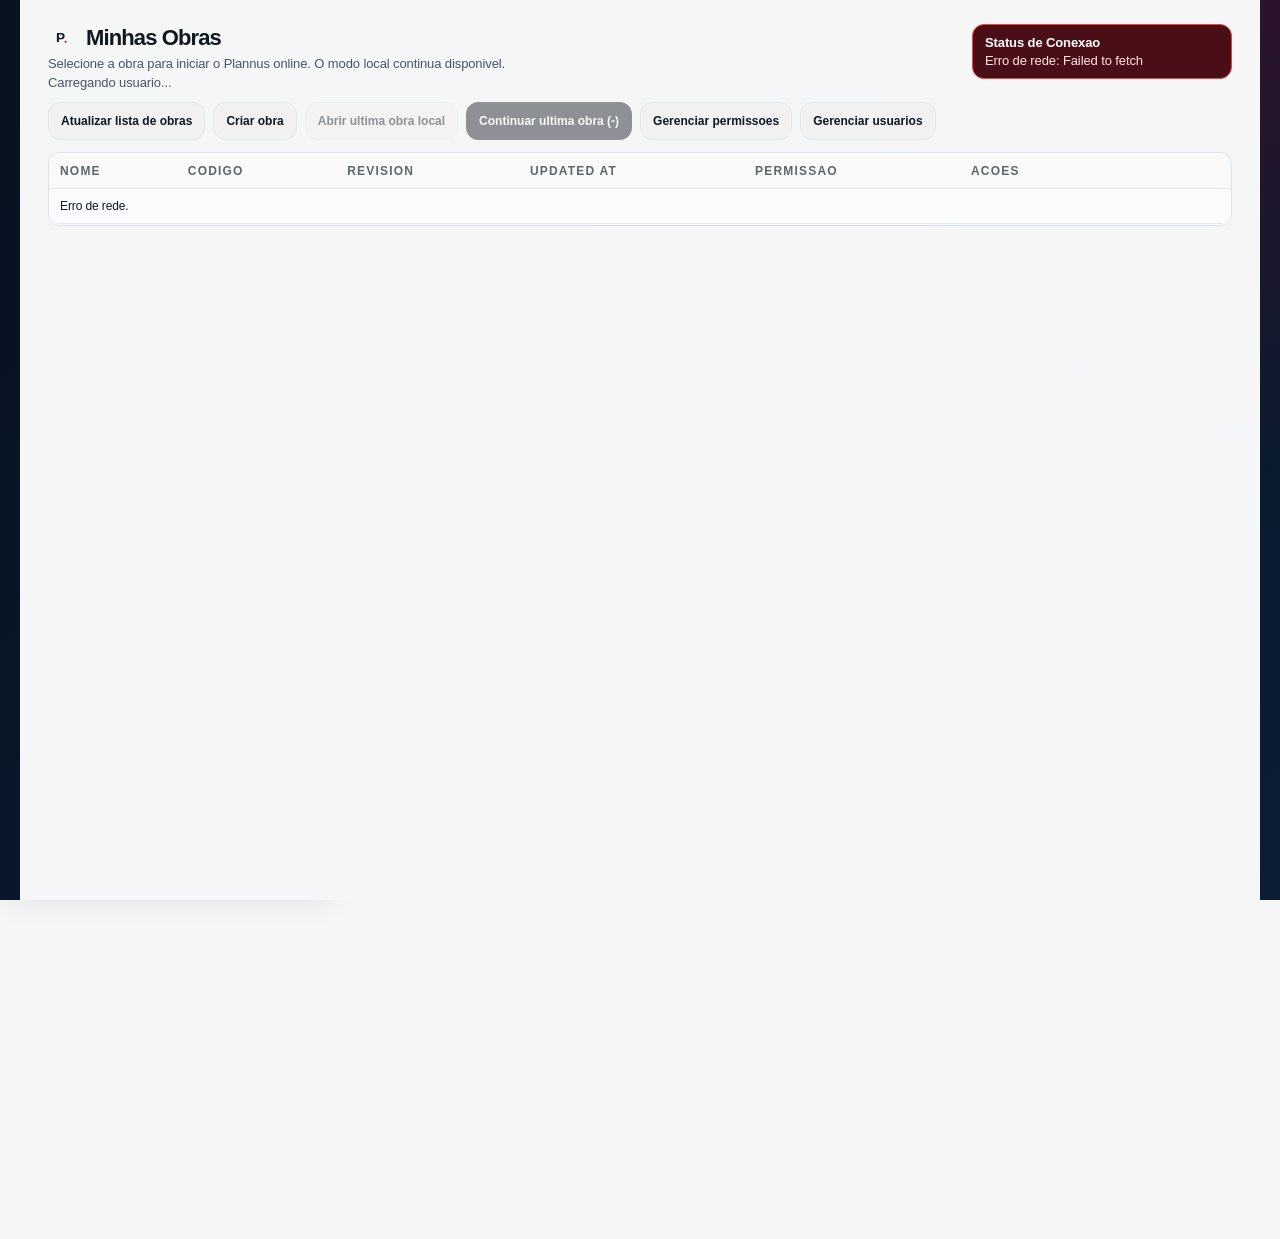
==== dist-pages/index.html @ 9637e035 "snapshot: PLANNUS_ONLINE_REV_4" ====
﻿<!doctype html>
<html lang="pt-BR">
<head>
  <meta charset="utf-8"/>
  <meta name="viewport" content="width=device-width,initial-scale=1"/>
  <title>Plannus. Planejamento e controle de obras</title>
  <style>
    

/* REV_1_02_08: avoid navToggle overlapping brand */
#sideNav .brandWrap{ padding-right:8px !important; }
/* REV_1_02_08: remove unused header KPIs */
#kpiBaselineDate, #kpiWorkdays { display:none !important; }

/* REV_1_02_09: Relatório com abas + Prazo + Diagrama */
.relTabs{display:flex; gap:8px; align-items:center; margin:10px 0 12px; flex-wrap:wrap;}
.relTabBtn{border:1px solid rgba(15,23,42,.14); background:rgba(255,255,255,.9); padding:7px 10px; border-radius:999px; font-size:12px; cursor:pointer;}
.relTabBtn.active{border-color: rgba(37,99,235,.45); background: rgba(37,99,235,.10);}
.relView{display:none;}
.relView.active{display:block;}
.relTabs .relTab{background:rgba(15,23,42,.06); border:1px solid rgba(15,23,42,.10);}
.relTabs .relTab.active{background:rgba(37,99,235,.14); border-color:rgba(37,99,235,.35); font-weight:900;}

.diagWrap{max-height:60vh; overflow:auto; border:1px solid var(--line); border-radius:12px; background:var(--panel);}
.diagTable{border-collapse:collapse; width:max-content; min-width:100%;}
.diagTable th,.diagTable td{border-bottom:1px solid var(--line); border-right:1px solid var(--line); padding:6px 8px; font-size:12px; white-space:nowrap;}
.diagTable th{position:sticky; top:0; background:var(--panel2); z-index:2;}
.diagTable td.sticky{position:sticky; left:0; background:var(--panel); z-index:1; font-weight:600;}
.diagTable th.diagSvcHead{
  width:54px;
  min-width:54px;
  max-width:54px;
  height:120px;
  padding:4px 2px;
  vertical-align:bottom;
  text-align:center;
}
.diagTable th.diagSvcHead .vtxt{
  display:inline-block;
  writing-mode:vertical-rl;
  transform:rotate(180deg);
  text-orientation:mixed;
  white-space:nowrap;
  font-size:10px;
  font-weight:800;
  letter-spacing:.02em;
}
.diagCell{min-width:120px; text-align:center; border-radius:8px; font-weight:800; color:#0f172a; border:1px solid rgba(15,23,42,.08);}
.diag-medido{background:#22c55e; color:#052e16;}
.diag-medido-mes{background:#22c55e; color:#052e16; background-image:repeating-linear-gradient(135deg, rgba(250,204,21,.95) 0 6px, rgba(250,204,21,0) 6px 12px);}
.diag-oper{background:#facc15; color:#422006;}
.diag-oper-atr{background:#facc15; color:#422006; background-image:repeating-linear-gradient(135deg, rgba(239,68,68,.9) 0 6px, rgba(239,68,68,0) 6px 12px);}
.diag-oper-adi{background:#facc15; color:#422006; background-image:repeating-linear-gradient(135deg, rgba(37,99,235,.9) 0 6px, rgba(37,99,235,0) 6px 12px);}
.diag-atrasado{background:#ef4444; color:#fff;}
.diag-atrasando{background:#ef4444; color:#fff; background-image:repeating-linear-gradient(135deg, rgba(0,0,0,.95) 0 6px, rgba(0,0,0,0) 6px 12px);}
.diag-futuro{background:rgba(100,116,139,.12); color:var(--muted);}
.diag-vazio{background:transparent; color:var(--muted);}
body.reportsActiveView #modalRelatorioOverlay{
  display:block !important;
  position:static !important;
  inset:auto !important;
  padding:0 !important;
  background:transparent !important;
  z-index:auto !important;
}
body.reportsActiveView main{
  display:none !important;
}
body.reportsActiveView #modalRelatorioOverlay .modal{
  width:100% !important;
  max-width:none !important;
  height:auto !important;
  max-height:none !important;
  overflow:visible !important;
  border-radius:16px !important;
  box-shadow:none !important;
  border:1px solid rgba(15,23,42,.10) !important;
}
body.reportsActiveView #btnRelatorioClose{ display:none !important; }

:root{
      --bg:#F5F6F6;
      --bg2:#FAFAFA;
      --panel:#ffffff;
      --panel2:#f8fafc;
      --text:#0f172a;
      --muted:#64748b;
      --line:#dbe3ee;
      --accent:#D50032;
      --accent2:#5F666A;
      --surfaceShadow: 0 14px 40px rgba(15,23,42,.08);
      --surfaceShadowSoft: 0 8px 20px rgba(15,23,42,.05);
      --radius-xl:18px;
      --radius-lg:14px;
      --radius-md:12px;

      --rowH:28px;
      --colW:220px;
      --leftW:140px;
      --topH:62px;
      --blockRadius:10px;
    }
    *{box-sizing:border-box}
    html,body{height:100%; max-width:100%; overflow-x:hidden !important;}
    body{
      margin:0;
      font-family: Inter, ui-sans-serif, system-ui, -apple-system, Segoe UI, Roboto, Arial;
      background:
        radial-gradient(circle at top left, rgba(213,0,50,.03), transparent 26%),
        radial-gradient(circle at top right, rgba(95,102,106,.04), transparent 22%),
        linear-gradient(180deg, var(--bg) 0%, var(--bg2) 100%);
      color:var(--text);
      max-width:100%;
      overflow-x:hidden !important;
    }
    header{
      display:flex;
      gap:12px;
      align-items:center;
      justify-content:space-between;
      padding:14px 16px;
      border-bottom:1px solid rgba(228,231,232,.95);
      background:rgba(255,255,255,.94);
      backdrop-filter: blur(10px);
      position:sticky; top:0; z-index:50;
      box-shadow:0 6px 18px rgba(15,23,42,.04);
    }
    .title{display:flex; flex-direction:column; gap:2px;}
    .title h1{font-size:14px; margin:0; letter-spacing:.2px}
    .title .sub{font-size:12px; color:var(--muted)}
    .controls{display:flex; flex-wrap:wrap; gap:8px; align-items:center; justify-content:flex-end;}
    .btn{
      border:1px solid rgba(228,231,232,.95);
      background:linear-gradient(180deg, rgba(255,255,255,.98), rgba(247,247,247,.95));
      color:var(--text);
      padding:8px 10px;
      border-radius:12px;
      font-size:12px;
      cursor:pointer;
      user-select:none;
      box-shadow: 0 1px 0 rgba(255,255,255,.45) inset;
    }
    .btn:hover{border-color:rgba(213,0,50,.20); transform: translateY(-1px);}
    .btn.primary{border-color: #101820; background: linear-gradient(180deg, #101820, #0c1218); color:#fff;}
    .btn.danger{border-color: rgba(213,0,50,.28); background: linear-gradient(180deg, rgba(213,0,50,.12), rgba(213,0,50,.08)); color:#7A1020;}


    .projName{margin-top:4px;font-size:12px;color:var(--muted);display:flex;gap:6px;align-items:baseline}
    .projName .v{color:var(--text);font-weight:800}
    .kpiRow{display:flex;gap:10px;align-items:stretch;flex-wrap:wrap;justify-content:flex-end}
    .kpi{min-width:140px;border:1px solid rgba(15,23,42,.10);background:#fff;border-radius:12px;padding:8px 10px;display:flex;flex-direction:column;gap:2px}
    .kpi.hidden{display:none !important;}
    .kpi .k{font-size:11px;color:var(--muted);font-weight:700}
    .kpi .v{font-size:12px;color:var(--text);font-weight:900}
    @media (max-width: 860px){
      .kpi{min-width:130px}
    }

    .menuWrap{position:relative; display:inline-flex; align-items:center;}
    .menuPanel{
      position:absolute; right:0; top:calc(100% + 8px);
      min-width:240px;
      background:rgba(255,255,255,.98);
      border:1px solid rgba(15,23,42,.12);
      box-shadow:0 18px 45px rgba(15,23,42,.14);
      border-radius:14px;
      padding:8px;
      display:none;
      z-index:120;
    }
    .menuPanel.open{display:block;}
    .menuItem{
      display:flex; align-items:center; justify-content:space-between;
      gap:10px;
      width:100%;
      padding:9px 10px;
      border-radius:10px;
      border:1px solid transparent;
      background:transparent;
      cursor:pointer;
      font-size:12px;
      color:var(--text);
      text-align:left;
    }
    .menuItem:hover{background:rgba(37,99,235,.08); border-color:rgba(37,99,235,.20);}
    .menuSep{height:1px; background:rgba(15,23,42,.10); margin:6px 2px;}
    .menuTitle{font-size:11px; color:var(--muted); padding:6px 10px;}
    .hiddenAction{display:none !important;}

    .chip{
      font-size:12px;
      color:var(--muted);
      padding:8px 10px;
      border:1px solid rgba(255,255,255,.10);
      border-radius:999px;
      background:rgba(248,250,252,.85);
      white-space:nowrap;
    }

    main{
      padding:14px 16px 18px;
      display:grid;
      grid-template-columns: 1fr;
      gap:14px;
      min-height:calc(100vh - 64px);
    }
    .card{
      border:1px solid rgba(15,23,42,.08);
      background:rgba(255,255,255,.82);
      border-radius:var(--radius-xl);
      overflow:hidden;
      box-shadow:var(--surfaceShadow);
      backdrop-filter: blur(14px);
    }
    .card h2{
      margin:0;
      font-size:12px;
      letter-spacing:.2px;
      padding:12px 12px;
      border-bottom:1px solid rgba(15,23,42,.08);
      background:linear-gradient(180deg, rgba(248,250,252,.98), rgba(242,246,252,.92));
      display:flex; align-items:center; justify-content:space-between;
      gap:10px;
    }
    .card h2 .hint{font-weight:400; color:var(--muted); font-size:12px}
    .card .body{padding:12px}

    /* Planner grid */
    .plannerWrap{
      height: calc(100vh - 64px - 28px);
      min-height: 0;
      display:flex;
      flex-direction:column;
    }
    body.plannerGridFullscreen header{
      display:none !important;
    }
    body.plannerGridFullscreen main{
      padding:0 !important;
      min-height:100vh !important;
    }
    body.plannerGridFullscreen #viewPlanner .plannerWrap{
      position:fixed !important;
      top:0;
      right:0;
      bottom:0;
      left:var(--sideW);
      z-index:140;
      height:100vh !important;
      max-height:100vh !important;
      border-radius:0 !important;
      border:none !important;
      box-shadow:none !important;
      margin:0 !important;
    }
    body.withSideNav.navCollapsed.plannerGridFullscreen #viewPlanner .plannerWrap{
      left:var(--sideWc);
    }
    body.plannerGridFullscreen #viewPlanner .plannerWrap > h2{
      display:none !important;
    }
    body.plannerGridFullscreen #plannerFilterBar{
      position:sticky;
      top:0;
      z-index:8;
      background:#fff !important;
    }
    body.plannerGridFullscreen #plannerServiceFilterChips{
      position:sticky;
      top:58px;
      z-index:7;
      background:rgba(255,255,255,.96);
      border-bottom:1px solid rgba(15,23,42,.08);
    }
    body.plannerGridFullscreen #viewPlanner .plannerShell{
      flex:1 1 auto;
      min-height:0;
    }
    body.plannerGridFullscreen #viewPlanner .gridOuter{
      max-height:none !important;
      height:100% !important;
    }
    @media (max-width: 960px){
      body.plannerGridFullscreen #viewPlanner .plannerWrap{
        left:0 !important;
      }
    }
    .plannerShell{
      flex:1;
      min-height:0;
      display:grid;
      grid-template-columns: var(--leftW) minmax(0,1fr);
      gap:0;
      border-radius:14px;
      overflow:hidden;
      background:rgba(248,250,252,.70);
      user-select:none;
      -webkit-user-select:none;
    }
    .plannerRail{
      min-width:0;
      display:flex;
      flex-direction:column;
      min-height:0;
      border-right:1px solid rgba(15,23,42,.10);
      background:rgba(255,255,255,.94);
    }
    .plannerRailTop{
      height:var(--topH);
      flex:0 0 var(--topH);
      display:flex;
      align-items:center;
      gap:8px;
      padding:0 8px;
      color:var(--muted);
      font-size:11px;
      font-weight:800;
      border-bottom:1px solid rgba(15,23,42,.10);
      background:rgba(255,255,255,.96);
      backdrop-filter: blur(8px);
      z-index:70;
    }
    .plannerRailBody{
      position:relative;
      flex:1;
      min-height:0;
      overflow:hidden;
      background:rgba(255,255,255,.92);
    }
    .plannerWrap > h2{
      display:none;
    }
    #plannerFilterBar{
      position:relative;
      z-index:16;
      isolation:isolate;
      display:grid !important;
      grid-template-columns:minmax(240px,1.3fr) minmax(220px,1fr) minmax(150px,170px) auto auto auto;
      gap:10px 10px !important;
      align-items:end !important;
      padding:10px 12px 8px !important;
      border-bottom:1px solid rgba(15,23,42,.08);
      background:rgba(255,255,255,.96) !important;
    }
    #plannerFilterBar .field{
      min-width:0 !important;
      margin:0 !important;
    }
    #plannerFilterBar .field label{
      display:block;
    }
    #plannerServiceFilterChips{
      position:relative;
      z-index:15;
      padding:6px 12px 8px 12px !important;
      background:rgba(255,255,255,.96);
      border-bottom:1px solid rgba(15,23,42,.06);
    }
    @media (max-width: 1180px){
      #plannerFilterBar{
        grid-template-columns:minmax(240px,1fr) minmax(220px,1fr) minmax(150px,180px);
      }
    }
    @media (max-width: 820px){
      #plannerFilterBar{
        grid-template-columns:1fr;
      }
    }
    #plannerFilterBar .field label{
      font-size:11px;
      font-weight:800;
      color:var(--muted);
      line-height:1;
      margin-bottom:2px;
    }
    #plannerFilterBar .field input{
      min-height:36px;
      padding:7px 10px;
    }
    #plannerFilterBar .btn{
      height:36px;
      padding:7px 10px;
    }
    .gridOuter{
      position:relative;
      flex:1;
      overflow:auto;
      position:relative;
      background:rgba(248,250,252,.70);
      height:auto;
      min-height:0;
      overscroll-behavior: contain;
      cursor: grab;
      user-select:none;
      -webkit-user-select:none;
    }
    .gridOuter.isPanning{ cursor: grabbing; user-select:none; }
    .gridOuter::-webkit-scrollbar{height:12px;width:12px}
    .gridOuter::-webkit-scrollbar:horizontal{height:0}
    .gridOuter::-webkit-scrollbar-thumb{background:rgba(15,23,42,.18);border-radius:999px;border:3px solid rgba(255,255,255,.65)}
    .gridOuter::-webkit-scrollbar-track{background:rgba(15,23,42,.04)}
    .grid{
      position:relative;
      width: var(--gridW);
      height: calc(var(--topH) + (var(--dayCount) * var(--rowH)));
    }

    /* Sticky header row */
    .topHeader{
      position:sticky;
      top:0;
      left:0;
      height:var(--topH);
      display:flex;
      align-items:stretch;
      z-index:80;
      background:rgba(255,255,255,.98);
      border-bottom:1px solid rgba(15,23,42,.10);
      backdrop-filter: blur(8px);
      box-shadow:0 8px 18px rgba(15,23,42,.06);
      user-select:none;
      -webkit-user-select:none;
    }
    .lobMonthBand{
      position:absolute;
      top:0;
      left:0;
      right:0;
      height:22px;
      pointer-events:none;
      z-index:86;
      overflow:hidden;
    }
    .lobMonthCell{
      position:absolute;
      top:0;
      height:22px;
      padding:2px 6px 0;
      border-right:1px solid rgba(255,255,255,.24);
      border-bottom:1px solid rgba(15,23,42,.12);
      background:#d50032;
      color:#101820;
      font-size:12px;
      font-weight:900;
      letter-spacing:.02em;
      text-transform:none;
      white-space:nowrap;
      overflow:hidden;
      text-overflow:ellipsis;
      display:flex;
      align-items:center;
      justify-content:center;
      box-shadow:inset -1px 0 0 rgba(255,255,255,.18), 0 1px 0 rgba(15,23,42,.10);
      overflow:visible;
    }
    .lobMonthCell.alt{
      background:#1f2937;
      color:#ffffff;
    }
    .lobMonthCell .lbl{
      display:inline-flex;
      align-items:center;
      gap:6px;
      padding:0;
      border-radius:0;
      background:transparent;
      box-shadow:none;
      text-shadow:none;
      max-width:calc(100% - 8px);
      justify-content:center;
      text-align:center;
      position:relative;
      z-index:7;
    }
    .lobMonthCell .lbl{ color:#101820; }
    .lobMonthCell.alt .lbl{ color:#ffffff; }
    .gridMonthBreak{
      position:absolute;
      width:0;
      border-left:2px solid rgba(37,99,235,.26);
      box-shadow:1px 0 0 rgba(255,255,255,.8);
      pointer-events:none;
      z-index:1;
    }
    .gridRowBand{
      position:absolute;
      left:0;
      right:0;
      pointer-events:none;
      z-index:0;
      background:linear-gradient(180deg, rgba(255,255,255,.96), rgba(250,247,242,.86));
      border-top:1px solid rgba(15,23,42,.08);
      border-bottom:1px solid rgba(15,23,42,.06);
      border-left:4px solid rgba(15,23,42,.08);
    }
    .gridRowBand.alt{
      background:linear-gradient(180deg, rgba(252,250,247,.96), rgba(247,245,242,.88));
    }
    .gridRowBreak{
      position:absolute;
      height:0;
      border-top:1px solid rgba(15,23,42,.20);
      pointer-events:none;
      z-index:1;
    }
    .svcHeader{
      /* width is set inline per service based on teams */
      width:auto;
      flex:0 0 auto;
      border-right:1px solid rgba(15,23,42,.06);
      display:flex;
      flex-direction:column;
      align-items:stretch;
      justify-content:center;
      gap:6px;
      padding:8px 8px;
      cursor:pointer;
      user-select:none;
      min-height: var(--topH);
      background:rgba(255,255,255,.92);
    }

    .svcHeader.baselineHeader{
      opacity:.85;
    }
    .svcHeader.baselineHeader .name{
      font-size:11px;
      letter-spacing:.06em;
      text-transform:uppercase;
    }
    .svcHeader.baselineHeader .deps{
      font-size:10px;
      opacity:.8;
    }
    .dayHeader{
      flex:0 0 var(--colW);
      width:var(--colW);
      min-height:var(--topH);
      border-right:none;
      display:flex;
      flex-direction:column;
      align-items:center;
      justify-content:flex-end;
      gap:2px;
      padding:24px 2px 5px;
      background:rgba(255,255,255,.96);
      text-align:center;
      position:relative;
      z-index:85;
    }
    .dayHeader .d{
      font-size:11px;
      font-weight:900;
      color:#0f172a;
      line-height:1.1;
    }
    .dayHeader .w{
      font-size:9px;
      font-weight:800;
      color:#64748b;
      text-transform:uppercase;
      line-height:1.1;
    }
    .dayHeader.todayCol{
      background:rgba(255,59,48,.08);
      box-shadow:inset 0 -2px 0 rgba(255,59,48,.45);
    }
    .svcHeader:hover{background:rgba(34,197,94,.06)}
    .svcHeader .name{
      font-size:12px;
      font-weight:900;
      line-height:1.15;
      text-align:center;
      white-space:normal;
      overflow:hidden;
      display:-webkit-box;
      -webkit-line-clamp:2;
      -webkit-box-orient:vertical;
      min-height: 28px;
    }
    .svcHeader .deps{
      font-size:11px;
      color:var(--muted);
      padding:4px 8px;
      border:1px solid rgba(15,23,42,.10);
      border-radius:10px;
      background:rgba(248,250,252,.95);
      text-align:center;
      white-space:nowrap;
      overflow:hidden;
      text-overflow:ellipsis;
      max-width:100%;
      align-self:center;
    }

    .leftDates{
      position:absolute;
      top:0;
      left:0;
      right:0;
      background:rgba(255,255,255,.92);
      will-change: transform;
      user-select:none;
      -webkit-user-select:none;
    }
    .dateRow{
      height:var(--rowH);
      display:flex;
      align-items:center;
      padding:0 10px;
      gap:8px;
      border-bottom:1px solid rgba(255,255,255,.05);
      font-size:12px;
      color:var(--text);
    }
    .dateRow .d{width:58px; color:var(--muted); font-variant-numeric: tabular-nums;}
    .dateRow .w{width:38px; color:var(--muted);}
    .dateRow .wk{margin-left:auto; color:rgba(255,255,255,.25); font-size:11px;}
    .lobLocRow{
      position:absolute;
      left:0;
      right:0;
      padding:4px 8px;
      display:flex;
      flex-direction:column;
      justify-content:center;
      gap:2px;
      border-bottom:1px solid rgba(15,23,42,.08);
      background:rgba(255,255,255,.94);
      user-select:none;
      -webkit-user-select:none;
    }
    .lobLocRow .n{
      font-size:18px;
      font-weight:900;
      line-height:1;
      letter-spacing:-.02em;
      white-space:nowrap;
      overflow:hidden;
      text-overflow:ellipsis;
      color:#0f172a;
      line-height:1.1;
    }

    /* Background gridlines area */
    .gridBg{
      position:absolute;
      top:var(--topH);
      left:0;
      width: var(--gridW);
      height: calc(var(--dayCount) * var(--rowH));
      background:
        repeating-linear-gradient(
          to bottom,
          rgba(255,255,255,.05) 0,
          rgba(255,255,255,.05) 1px,
          transparent 1px,
          transparent var(--rowH)
        ),
        repeating-linear-gradient(
          to right,
          rgba(255,255,255,.06) 0,
          rgba(255,255,255,.06) 1px,
          transparent 1px,
          transparent var(--colW)
        );
      opacity:.55;
      z-index:1;
    }

    /* === Marcador do DIA DE HOJE (linha horizontal) === */
    .todayLine{position:absolute;left:0;right:0;height:var(--rowH);background: rgba(255, 0, 64, 0.10);border-top:2px solid rgba(255,59,48,.85);border-bottom:2px solid rgba(255,59,48,.35);box-shadow:0 0 0 1px rgba(255,59,48,.15) inset;pointer-events:none;z-index:20;}
    .todayLine.lobTodayLine{top:var(--topH);right:auto;height:auto;width:var(--colW);background:rgba(255,59,48,.08);border-top:none;border-bottom:none;border-left:2px solid rgba(255,59,48,.90);border-right:2px solid rgba(255,59,48,.20);box-shadow:0 0 0 1px rgba(255,59,48,.12) inset;}
    
    body.modalOpen .todayLine{display:none;}
.todayLine::after{
      content:"HOJE";
      position:absolute;
      left: 6px;
      top: -11px;
      font-size: 10px;
      font-weight: 800;
      letter-spacing: .06em;
      color: rgba(239,68,68,.95);
      background: rgba(255,255,255,.75);
      padding: 1px 6px;
      border-radius: 999px;
      backdrop-filter: blur(2px);
    }
    .todayLine.lobTodayLine::after{left:6px;top:6px;}

    .blocksLayer{
      position:absolute;
      top:var(--topH);
      left:0;
      width: var(--gridW);
      height: calc(var(--dayCount) * var(--rowH));
      z-index:8;
      pointer-events:auto;
      user-select:none;
      -webkit-user-select:none;
    }
    /* "Fatia" por dia (como célula do Excel) */
    .cellBlock{
      position:absolute;
      border-radius: 14px;
      --pctW: 44px;            /* largura do selo % (mais compacto) */
      padding:4px 8px;
      padding-right: 8px;      /* só reserva espaço quando medido */
      display:flex;
      align-items:center;
      gap:6px;
      color:#0b1020;
      font-weight:800;
      font-size:11px;
      line-height:1;
      border:1px solid rgba(0,0,0,.10);
      box-shadow: 0 8px 16px rgba(0,0,0,.18);
      overflow:hidden;
      cursor:pointer;
    }
    .lobServiceBlock{
      border-radius:12px;
      padding:6px 8px;
      display:flex;
      align-items:center;
      justify-content:center;
      gap:0;
      overflow:visible;
      border:1px solid rgba(15,23,42,.10);
      box-shadow:0 8px 16px rgba(15,23,42,.14);
      text-align:center;
    }
    .lobServiceBlock .ttlInWrap{
      position:absolute;
      left:12px;
      right:12px;
      top:50%;
      transform:translateY(-50%);
      overflow:hidden;
      pointer-events:none;
      z-index:2;
      text-align:left;
    }
    .lobServiceBlock .ttlIn,
    .lobServiceBlock .ttlOut{
      font-size:11px;
      font-weight:900;
      line-height:1.12;
      text-transform:uppercase;
      white-space:nowrap;
      text-overflow:clip;
      display:block;
      margin:0;
      pointer-events:none;
      text-align:left;
    }
    .lobServiceBlock .ttlIn{
      overflow:hidden;
      max-width:100%;
    }
    .lobServiceBlock .ttlOut{
      position:absolute;
      left:12px;
      right:12px;
      top:50%;
      transform:translateY(-50%);
      overflow:visible;
      color:rgba(15,23,42,.42);
      z-index:1;
    }
    .lobServiceBlock .sub{
      font-size:10px;
      color:#334155;
      font-weight:800;
      white-space:nowrap;
      margin-top:2px;
    }
    .lobServiceBlock.baselineGhost{
      pointer-events:none;
      opacity:.55;
      border-style:dashed;
      box-shadow:none;
    }

    /* Turbo: simular "1 por dia" sem criar 1 DOM por dia */
    .cellBlock.turboSpan{
      padding:0;
      display:block;
      justify-content:unset;
      align-items:unset;
      overflow:hidden;
      background-image: repeating-linear-gradient(
        to bottom,
        rgba(255,255,255,.22) 0px,
        rgba(255,255,255,.22) 1px,
        rgba(255,255,255,0) 1px,
        rgba(255,255,255,0) var(--rowH)
      );
      background-blend-mode: overlay;
    }
    /* Oficial (1 dia) + Atalho (resto) */
    .cellBlock.officialDay{ z-index: 3; }
    .cellBlock.tailSpan{ z-index: 2; opacity: 1; }

    .cellBlock.turboSpan .left{
      position:absolute;
      top:0; left:0; right:0;
      height: var(--rowH);
      display:flex;
      align-items:center;
      gap:6px;
      padding:4px 8px;
      pointer-events:none;
    }
    .cellBlock.turboSpan .left .sub{display:none;}

        .cellBlock .left{
      display:flex;
      flex-direction:column;
      flex:1;
      min-width:0;
      line-height:1.02;
    }
    .cellBlock .t{
      font-weight:900;
      letter-spacing:.2px;
      font-size: 11px;         /* menor p/ mobile */
      white-space:nowrap;
      overflow:hidden;
      text-overflow:ellipsis;
      max-width: 100%;
    }
    /* equipe dentro do bloco: removida (tem coluna de equipe) */
    .cellBlock .sub{ display:none; }

    .cellBlock.dayShortcut{opacity:1; box-shadow:none; border:1px solid rgba(0,0,0,.10);}

    /* selo %: colado à direita e ocupando TODA a altura interna do pill */
.cellBlock .pct{
  position:absolute;
  top:0;
  bottom:0;
  right:0;                 /* encosta no limite direito */
  width: var(--pctW);
  display:none;            /* só aparece quando medido */
  align-items:center;
  justify-content:center;
  border-radius: 0 999px 999px 0; /* acompanha o arredondado do lado direito */
  font-weight:900;
  font-size:7px;           /* menor */
  letter-spacing:.15px;
  color:#0a4b3f;
  background: rgba(167, 255, 217, .82);
  border:none;
  box-shadow:none;         /* sem borda/sombra extra */
  pointer-events:none;
}
.cellBlock.isMeasured{
  padding-right: calc(8px + var(--pctW));
  /* destaque sutil sem mudar borda/cor do bloco */
  filter: saturate(.92) brightness(1.03);
}
.cellBlock.isMeasured .pct{
  display:flex; /* aparece quando medido */
}
    .cellBlock::after{
      content:"";
      position:absolute;
      inset:0;
      background-image: radial-gradient(circle at 22% 32%, rgba(255,255,255,.35) 0 1px, transparent 1px);
      background-size: 12px 12px;
      opacity:.16;
      pointer-events:none;
    }
    .cellBlock.isReal{
      filter: saturate(0.98);
    }
        .mini{
      font-weight:700;
      font-size:11px;
      opacity:.72;
      white-space:nowrap;
    }


    /* Medição (100% executada): RI e RF preenchidos */

/* textura leve (diagonal) sem ficar “carnaval” */
.cellBlock.isMeasured::before{
  content:'';
  position:absolute; inset:0;
  background-image: repeating-linear-gradient(
    135deg,
    rgba(255,255,255,.22) 0px,
    rgba(255,255,255,.22) 6px,
    rgba(0,0,0,.03) 6px,
    rgba(0,0,0,.03) 12px
  );
  opacity:.55;
  pointer-events:none;
  border-radius: var(--block-radius);
}

    .legend{display:flex; flex-wrap:wrap; gap:8px; margin-top:10px;}
    .legItem{
      display:flex; align-items:center; gap:8px;
      font-size:12px; color:var(--muted);
      padding:6px 8px;
      border:1px solid rgba(255,255,255,.10);
      border-radius:999px;
      background:rgba(248,250,252,.85);
    }
    .swatch{width:12px; height:12px; border-radius:4px; border:1px solid rgba(0,0,0,.18);}

    /* Right panel forms */
    .formGrid{display:grid; grid-template-columns:1fr 1fr; gap:10px;}
    .field{display:flex; flex-direction:column; gap:6px;}
    .field label{font-size:12px; color:var(--muted);}
    .field input,.field select,.field textarea{
      padding:9px 10px;
      border-radius:12px;
      border:1px solid rgba(15,23,42,.12);
      background:rgba(255,255,255,.92);
      color:var(--text);
      outline:none;
      font-size:12px;
      box-shadow:0 1px 0 rgba(255,255,255,.55) inset;
    }
    .field input:focus,.field select:focus,.field textarea:focus{
      border-color: rgba(36,87,224,.34);
      box-shadow: 0 0 0 4px rgba(36,87,224,.10);
    }
    .mono{font-family: ui-monospace, SFMono-Regular, Menlo, Monaco, Consolas, "Liberation Mono", "Courier New", monospace; font-variant-numeric: tabular-nums;}
    .log{
      background:linear-gradient(180deg, rgba(248,250,252,.98), rgba(241,245,249,.96));
      border:1px solid rgba(15,23,42,.08);
      border-radius:14px;
      padding:10px;
      font-size:12px;
      height:260px;
      overflow:auto;
      white-space:pre-wrap;
      line-height:1.35;
    }

    /* Modal */
    .modalOverlay{
      position:fixed; inset:0;
      background:rgba(15,23,42,.35);
      display:none;
      align-items:flex-start;
      justify-content:center;
      z-index:100;
      padding:10px 12px;
    }
    .modal{
      width:min(1500px, calc(100vw - 24px));
      max-width:min(1500px, calc(100vw - 24px));
      height:calc(100vh - 20px);
      max-height:calc(100vh - 20px);
      background:rgba(255,255,255,.96);
      border:1px solid rgba(255,255,255,.14);
      border-radius:18px;
      overflow-y:scroll;
      overflow-x:hidden;
      scrollbar-gutter: stable both-edges;
      box-shadow: 0 24px 60px rgba(0,0,0,.45);
    }
    .modal::-webkit-scrollbar{width:12px;}
    .modal::-webkit-scrollbar-thumb{background:rgba(148,163,184,.72); border-radius:999px; border:2px solid rgba(255,255,255,.75);}
    .modal::-webkit-scrollbar-track{background:rgba(226,232,240,.55);}
    .modalHeader{
      padding:12px 12px;
      display:flex; align-items:center; justify-content:space-between; gap:10px;
      border-bottom:1px solid rgba(15,23,42,.10);
      background:rgba(255,255,255,.96);
    }
    .modalHeader .t{display:flex; flex-direction:column; gap:2px;}
    .modalHeader .t .h{font-size:13px; font-weight:800; color:var(--text)}
    .modalHeader .t .s{font-size:12px; color:var(--muted)}
    .modalBody{padding:12px; display:flex; flex-direction:column; gap:12px; max-height:none; overflow:visible;}

    .modalBody.compactGrid{ 
      max-height:none;
      overflow:visible;
      padding:12px;
    }
    .svcSummaryBar{
      display:grid;
      grid-template-columns: repeat(4, minmax(150px, 1fr)) auto;
      gap:8px;
      align-items:stretch;
      margin:0 10px 8px 10px;
      padding:0;
      border:none;
      background:transparent;
      border-radius:0;
    }
    .svcConfigStrip{
      display:grid;
      grid-template-columns: repeat(3, minmax(150px, 1fr)) auto;
      gap:8px;
      align-items:end;
      padding:8px 10px 0 10px;
      margin-bottom:8px;
    }
    .svcSectionTitle{
      display:flex;
      align-items:center;
      justify-content:space-between;
      gap:10px;
      padding:0 10px 8px 10px;
    }
    .svcSectionTitle .title{
      font-size:14px;
      font-weight:800;
      color:var(--text);
    }
    .svcSectionTitle .sub{
      font-size:11px;
      color:var(--muted);
      display:none;
    }
    .svcPrimaryCard{
      border-radius:18px;
      margin:0;
      padding:10px 0 10px 0;
      background:linear-gradient(180deg, rgba(248,250,252,.96), rgba(242,246,252,.92));
      border:1px solid rgba(15,23,42,.08);
      box-shadow:var(--surfaceShadowSoft);
    }
    .svcPipelineCard{
      border-radius:18px;
      margin:0 10px 10px 10px;
      padding:10px;
      border:1px solid rgba(15,23,42,.08);
      background:rgba(255,255,255,.82);
      box-shadow:var(--surfaceShadowSoft);
    }
    .svcSumItem{
      padding:8px 10px;
      border-radius:12px;
      background:rgba(255,255,255,.94);
      border:1px solid rgba(15,23,42,.08);
      min-height:46px;
      display:flex;
      flex-direction:column;
      justify-content:center;
      gap:3px;
    }
    .svcSumItem .k{font-size:11px; color:var(--muted); font-weight:700; text-transform:uppercase; letter-spacing:.04em;}
    .svcSumItem .v{font-size:12px; color:var(--text); font-weight:800; line-height:1.2;}
    .svcSummaryActions{
      display:flex;
      display:flex;
      gap:8px;
      align-items:stretch;
      flex-wrap:nowrap;
      justify-content:flex-end;
      padding-top:0;
    }
    .svcPipeBoard{
      display:flex;
      flex-direction:column;
      gap:8px;
      height:min(62vh, 700px);
      overflow-y:auto;
      overflow-x:hidden;
      padding-right:6px;
      scrollbar-width:thin;
      scrollbar-gutter: stable both-edges;
    }
    .svcPipeBoard::-webkit-scrollbar{width:10px;}
    .svcPipeBoard::-webkit-scrollbar-thumb{background:rgba(148,163,184,.7); border-radius:999px;}
    .svcPipeBoard::-webkit-scrollbar-track{background:rgba(226,232,240,.45); border-radius:999px;}
    .svcPipeRow{
      display:grid;
      grid-template-columns: minmax(280px, 320px) minmax(0,1fr);
      gap:8px;
      align-items:start;
      padding:6px 8px;
      border:1px solid rgba(15,23,42,.10);
      border-radius:12px;
      background:rgba(255,255,255,.86);
    }
    .svcPipeMeta{
      display:flex;
      flex-direction:column;
      gap:6px;
      align-items:start;
    }
    .svcPipeMetaHead{
      display:grid;
      grid-template-columns: 78px minmax(0,1fr);
      gap:8px;
      align-items:end;
      width:100%;
    }
    .svcPipeMetaHead .field{
      min-width:0;
    }
    .svcPipeMeta .field{margin:0;}
    .svcPipeBadge{
      min-height:32px;
      display:flex;
      align-items:center;
      justify-content:center;
      font-weight:900;
      border-radius:10px;
      background:rgba(248,250,252,.96);
      border:1px solid rgba(15,23,42,.08);
    }
    .svcPipeInlineSummary{
      display:flex;
      flex-direction:column;
      gap:2px;
      padding:5px 6px;
      border-radius:10px;
      background:rgba(248,250,252,.92);
      border:1px solid rgba(15,23,42,.08);
      min-height:32px;
    }
    .svcPipeEntryMini{
      padding:5px 6px;
      border-radius:10px;
      background:rgba(255,255,255,.92);
      border:1px solid rgba(15,23,42,.08);
      font-size:10px;
      line-height:1.15;
      color:var(--muted);
    }
    .svcPipeSplitMini{
      padding:5px 6px;
      border-radius:10px;
      background:rgba(239,246,255,.92);
      border:1px solid rgba(37,99,235,.14);
      font-size:10px;
      line-height:1.15;
      color:#1d4ed8;
      font-weight:800;
    }
    .svcPipeInlineSummary .main{font-size:11px; font-weight:800; color:var(--text); line-height:1.15;}
    .svcPipeInlineSummary .sub{font-size:10px; color:var(--muted); line-height:1.1; white-space:nowrap; overflow:hidden; text-overflow:ellipsis;}
    .svcPipeLane{
      min-height:78px;
      border:1px dashed rgba(15,23,42,.12);
      border-radius:12px;
      background:rgba(248,250,252,.86);
      padding:8px 8px 10px 8px;
      display:flex;
      flex-wrap:nowrap;
      gap:6px;
      overflow-x:auto;
      overflow-y:hidden;
      align-items:flex-start;
      scrollbar-width:thin;
      scrollbar-gutter: stable both-edges;
    }
    .svcPipeTrack{
      display:inline-flex;
      gap:8px;
      align-items:stretch;
      min-width:max-content;
    }
    .svcPipeSection{
      min-width:220px;
      max-width:none;
      padding:6px 8px;
      border-radius:12px;
      border:1px solid rgba(15,23,42,.08);
      background:rgba(255,255,255,.88);
      display:flex;
      flex-direction:column;
      gap:8px;
      align-self:stretch;
    }
    .svcPipeSectionHead{
      display:flex;
      align-items:center;
      justify-content:space-between;
      gap:6px;
    }
    .svcPipeSectionHead .ttl{
      font-size:10px;
      font-weight:800;
      color:var(--text);
      text-transform:uppercase;
      letter-spacing:.03em;
    }
    .svcPipeSectionHead .cnt{
      font-size:10px;
      color:var(--muted);
      font-weight:700;
    }
    .svcPipeSection.pavimento_tipo{box-shadow: inset 0 0 0 1px rgba(37,99,235,.06);}
    .svcPipeSection.area_comum{box-shadow: inset 0 0 0 1px rgba(245,158,11,.08);}
    .svcPipeSection.especial{box-shadow: inset 0 0 0 1px rgba(168,85,247,.08);}
    .svcPipeChips{
      display:flex;
      flex-wrap:wrap;
      gap:6px;
      align-content:flex-start;
      min-height:32px;
    }
    .svcPipeLane::-webkit-scrollbar{height:10px;}
    .svcPipeLane::-webkit-scrollbar-thumb{background:rgba(148,163,184,.75); border-radius:999px;}
    .svcPipeLane::-webkit-scrollbar-track{background:rgba(226,232,240,.55); border-radius:999px;}
    .svcPipeLaneHint{
      margin-top:4px;
      font-size:11px;
      color:var(--muted);
      text-align:right;
      padding-right:4px;
    }
    @media (max-width: 1180px){
      .svcConfigStrip{grid-template-columns: 1fr 1fr;}
      .svcSummaryBar{grid-template-columns: 1fr 1fr;}
      .svcPipeRow{grid-template-columns: 1fr;}
      .svcPipeMetaHead{grid-template-columns:1fr;}
    }
    #svcCompanyCard{position:static; z-index:auto; background:rgba(255,255,255,.98);}
    .depsTopGrid{
      display:grid;
      grid-template-columns: 1.15fr .85fr;
      gap:10px;
      align-items:start;
    }
    @media (max-width: 900px){
      .depsTopGrid{ grid-template-columns: 1fr; }
    }

    /* ===== UIX Empresa (Serviço) - responsivo e sempre visível ===== */
    .svcCompanyGrid2{
      display:grid;
      grid-template-columns: 130px minmax(260px, 1fr) 300px !important;
      gap:10px;
      align-items:end;
    }
    .svcCompanyPick{display:flex; gap:8px; align-items:center;}
    #svcCompanySearch{width:100%; min-width:0 !important;}
    #svcCompanySug.bigList{min-height:180px !important; max-height:180px !important; overflow:auto;}
    @media (max-width: 980px){
      .svcCompanyGrid2{grid-template-columns: 1fr !important; align-items:stretch;}
      #svcCompanyTeam{width:100%;}
      #svcCompanySug.bigList{min-height:200px !important; max-height:200px !important;}
    }
    table{
      width:100%;
      border-collapse:separate;
      border-spacing:0;
      overflow:hidden;
      border:1px solid rgba(255,255,255,.10);
      border-radius:14px;
      background:rgba(248,250,252,.70);
    }
    th,td{
      padding:10px 10px;
      border-bottom:1px solid rgba(15,23,42,.10);
      font-size:12px;
      text-align:left;
      vertical-align:middle;
    }
    th{color:var(--muted); background:rgba(248,250,252,.95); font-weight:700}
    tr:last-child td{border-bottom:none}
    .rowActions{display:flex; gap:6px; justify-content:flex-end;}
    .miniBtn{
      padding:6px 8px;
      border-radius:10px;
      border:1px solid rgba(255,255,255,.14);
      background:rgba(255,255,255,.95);
      color:var(--text);
      font-size:12px;
      cursor:pointer;
    }
    .miniBtn:hover{border-color:rgba(255,255,255,.24)}
    .miniBtn.danger{border-color: rgba(239,68,68,.45); background: rgba(239,68,68,.10);}
    .inlineForm{
      display:grid;
      grid-template-columns: 1.6fr .8fr .7fr .8fr auto;
      gap:8px;
      align-items:end;
    }
    @media (max-width: 1100px){
      main{grid-template-columns:1fr}
      .plannerWrap{height:auto}
    }
    @media (max-width: 760px){
      :root{--colW:190px; --leftW:150px;}
      .inlineForm{grid-template-columns: 1fr 1fr 1fr 1fr auto}
    }
  
    body.sideCollapsed main{
      grid-template-columns: 1fr !important;
    }
    body.sideCollapsed aside{
      display:none !important;
    }
    body.sideCollapsed .gridOuter{
      height:auto;
    }


/* ===== Cabeçalho de serviços (2 linhas, sem sobrepor) ===== */
.svcHeader{
  position:relative;
  display:flex;
  align-items:stretch;
  justify-content:stretch;
  border-left:1px solid rgba(15,23,42,.08);
  background:rgba(255,255,255,.92);
}
.svcHeadInner{
  display:flex;
  flex-direction:column;
  gap:8px;
  padding:10px 12px;
  width:100%;
  min-height: var(--topH);
}
.svcHeadTitle{
  font-weight:950;
  font-size:12px;
  line-height:1.15;
  white-space:normal;
  overflow:visible;
}
.svcHeadMeta{
  display:flex;
  align-items:center;
  justify-content:space-between;
  gap:10px;
  flex-wrap:wrap;
  font-size:11px;
  color:var(--muted);
}
.svcHeadMetaLeft{
  display:flex;
  align-items:center;
  gap:8px;
  flex-wrap:wrap;
}
.chip{
  display:inline-flex;
  align-items:center;
  gap:6px;
  padding:4px 8px;
  border-radius:999px;
  border:1px solid rgba(15,23,42,.12);
  background:rgba(248,250,252,.95);
  color:var(--text);
  font-weight:800;
      font-size:11px;
      line-height:1;
}
.chip.muted{
  color:var(--muted);
  font-weight:800;
      font-size:11px;
      line-height:1;
}



/* ===== Header compacto (para colunas estreitas) ===== */
.svcHeadInner{padding:8px 10px; gap:6px;}
.svcHeadTitle{font-size:12px; font-weight:950; line-height:1.15; text-align:center;}
.svcHeadMeta{
  font-size:11px;
  line-height:1.15;
  color:var(--muted);
  display:flex;
  justify-content:center;
  align-items:center;
  gap:8px;
  flex-wrap:nowrap;
  white-space:nowrap;
}
.svcHeadMeta .mono{white-space:nowrap;}
.chip{white-space:nowrap; padding:3px 6px; border-radius:10px; font-weight:800;}


/* injected: block editor modal */
.blkHidden{display:none !important;}
.blkOverlay{position:fixed; inset:0; background:rgba(15,23,42,.35); display:flex; align-items:center; justify-content:center; z-index:999999;}
.blkModal{background:#fff; border-radius:14px; width:min(760px, calc(100% - 20px)); max-height:92vh; display:flex; flex-direction:column; box-shadow:0 12px 34px rgba(0,0,0,.22); overflow:hidden;}
.blkHeader{display:flex; align-items:center; justify-content:space-between; padding:10px 12px; border-bottom:1px solid rgba(0,0,0,.08); background:rgba(255,255,255,.92);}
.blkTitle{font-weight:800;}
.blkBody{padding:0; overflow:auto;}
.blkGrid{display:grid; grid-template-columns:1fr; gap:10px; padding:10px 12px;}
.blkRow{display:grid; grid-template-columns:160px 1fr; gap:10px; align-items:start;}
.blkRowFull{grid-template-columns:160px 1fr; grid-column:1 / -1;}
.blkLbl{font-weight:700; color:rgba(0,0,0,.65); padding-top:6px;}
.blkVal{padding:6px 9px; border-radius:10px; background:rgba(0,0,0,.04); border:1px solid rgba(0,0,0,.06); font-size:12px;}
.blkInp{width:100%; padding:7px 9px; border-radius:10px; border:1px solid rgba(0,0,0,.16); background:#fff; outline:none; font-size:12px;}
.blkInp:focus{border-color:rgba(0,0,0,.35);}
.blkErr{outline:2px solid rgba(239,68,68,.55); box-shadow:0 0 0 4px rgba(239,68,68,.12);}
.blkMono{font-family: ui-monospace, SFMono-Regular, Menlo, Monaco, Consolas, 'Liberation Mono', 'Courier New', monospace;}
.blkFooter{display:flex; gap:8px; justify-content:flex-end; padding:0 12px 12px; position:sticky; bottom:0; background:linear-gradient(180deg, rgba(255,255,255,0), rgba(255,255,255,.92) 32%); }

/* Modal - UX improvements (v92) */
.blkGrid{display:grid; grid-template-columns:1fr; gap:10px; padding:10px 12px;}
.blkTop{display:grid; grid-template-columns: 1.2fr .6fr .6fr; gap:10px;}
@media (max-width: 820px){ .blkTop{display:grid; grid-template-columns: 1.2fr .6fr .6fr; gap:10px;} }
.blkField{display:grid; gap:6px;}
.blkField label{font-weight:700; color:rgba(0,0,0,.65);}

.blkSection{border:1px solid rgba(0,0,0,.08); border-radius:12px; padding:10px; background:rgba(0,0,0,.02);} 
.blkSectionTitle{font-weight:800; margin-bottom:8px; font-size:13px;}
.blkSectionHint{font-size:11px; color:rgba(0,0,0,.55); margin-top:-6px; margin-bottom:8px;}

.blkDatesGrid{display:grid; grid-template-columns:1fr 1fr; gap:10px;}
@media (max-width: 820px){ .blkDatesGrid{display:grid; grid-template-columns:1fr 1fr; gap:10px;} }

.blkKV{display:grid; grid-template-columns:120px 1fr; gap:8px; align-items:center;}
@media (max-width: 820px){ .blkKV{display:grid; grid-template-columns:120px 1fr; gap:8px; align-items:center;} }
.blkMiniLbl{font-weight:700; color:rgba(0,0,0,.65);}
.blkInline2{display:grid; grid-template-columns:1fr 1fr; gap:8px;}
@media (max-width: 520px){ .blkInline2{display:grid; grid-template-columns:1fr 1fr; gap:8px;} }




/* ===== TODAY (SYSTEM) BADGE ===== */
.todayBadge{
  display:inline-flex;
  align-items:center;
  gap:8px;
  padding:6px 10px;
  border-radius:999px;
  border:1px solid rgba(0,0,0,.10);
  background:rgba(255,255,255,.85);
  color:#1f2937;
  font-size:12px;
  font-weight:700;
  white-space:nowrap;
}
.todayBadge .k{opacity:.65;font-weight:800;}
.todayBadge .v{font-weight:900;}


.hintWrap{display:flex;align-items:center;gap:10px;flex-wrap:wrap;justify-content:flex-end;}
  .cellBlock.isBaseline.isMeasured{
  opacity: 1;
  border-style: solid !important;
  border-color: rgba(0,0,0,.22) !important;
}
  .btn.btn-ghost{
    background: transparent;
    border: 1px solid rgba(0,0,0,.18);
  }


/* BASELINE (linha-base) - aparece como contorno "fantasma" */
.cellBlock.isBaseline{
  background: transparent;
  border: 1px dashed rgba(255,255,255,.55) !important;
  box-shadow: none !important;
  opacity: .75;
  pointer-events: none;
}
.cellBlock.isBaseline .meta{
  opacity: .65;
}


/* --- BASELINE VISUAL (v48) --- */
.blk.isBaseline{
  background: transparent !important;
  border: 1px dashed rgba(0,0,0,.40) !important;
  opacity: .55;
  box-shadow: none !important;
  filter: saturate(0.1);
}
.blk.isBaseline .pctTag{ display:none !important; }
.blk.isBaseline .blkTitle{ opacity:.85; }
.blk.isBaseline.isMeasured{
  border-style: solid !important;
  border-color: rgba(0,0,0,.45) !important;
}


    .teamsRow{
      margin-top:6px;
      display:flex;
      gap:var(--laneGap, 6px);
      width:100%;
      border-top:1px solid rgba(0,0,0,.06);
      padding-top:4px;
    }
    .teamCell{
      flex:0 0 var(--colW);
      width:var(--colW);
      min-width:var(--colW);
      box-sizing:border-box;
      font-size:11px;
      line-height:1;
      text-align:center;
      color:#6b7280;
      padding:2px 0 0 0;
      border-left:1px solid rgba(0,0,0,.05);
    }
    .teamCell:first-child{ border-left:none; }


/* === FIX v87: Medido sem hachura e sem badge 100% === */
.cellBlock.isMeasured{
  padding-right: 8px !important; /* não reservar espaço para badge */
  filter: none !important;
}
.cellBlock.isMeasured .pct{ display:none !important; }
.cellBlock.isMeasured::before{ display:none !important; content:none !important; background-image:none !important; }


    .modal{display:flex; flex-direction:column; max-height:92vh;}
    .modalBody{flex:1; overflow:auto;}
    /* Compact cycle/pavimento UI */
    details.uDetails{border:1px solid rgba(15,23,42,.10); border-radius:14px; background:rgba(255,255,255,.70); padding:8px 10px;}
    details.uDetails>summary{cursor:pointer; font-weight:800; font-size:12px; color:var(--text); list-style:none;}
    details.uDetails>summary::-webkit-details-marker{display:none;}
    details.uDetails[open]>summary{margin-bottom:8px;}
    #svcLocPick{display:grid !important; grid-template-columns:repeat(auto-fill,minmax(150px,1fr)); gap:6px !important; padding:8px !important; max-height:none !important; overflow:visible !important;}
    #svcLocPick label{width:100%; padding:4px 8px !important; font-size:12px;}
    #svcLocDur{max-height:none !important; overflow:visible !important;}

    /* ==== Estado Real (RI/RF) ==== */
    .baselineMeasured{
      background-color: rgba(22, 163, 74, .92) !important; /* verde */
      color:#052e16 !important;
      font-weight:800 !important;
      box-shadow: 0 8px 18px rgba(22,163,74,.25), inset 0 0 0 1px rgba(5,46,22,.18);
    }
    .baselineFaint{
      opacity:.30;
      filter:saturate(.85) contrast(.95);
    }
    .realStartedOutline{
      box-shadow: 0 0 0 2px rgba(245,158,11,.35) inset;
    }
    .realDoneOutline{
      box-shadow: 0 0 0 2px rgba(22,163,74,.45) inset;
    }

    /* inputs do modal */
    .blkInp.realStarted{
      border-color: rgba(245,158,11,.55) !important;
      background: rgba(245,158,11,.08) !important;
    }
    .blkInp.realDone{
      border-color: rgba(22,163,74,.55) !important;
      background: rgba(22,163,74,.10) !important;
    }


/* === UIX: economizar espaço no modal de serviço === */
#modalOverlay .uixHintLong,
#modalOverlay .mutedHelp,
#modalOverlay .help,
#modalOverlay .hint,
#modalOverlay .smallHelp { display:none !important; }
/* === UIX COMPACT: Predecessoras modal (empresa) === */
#svcCompanyCard .uixHelp{display:none!important;}
#svcCompanyCard{padding:8px!important;}
#svcCompanyCard .uixRow{display:grid; grid-template-columns: 160px 1fr 280px; gap:8px; align-items:end;}
#svcCompanyCard .uixPick{display:flex; gap:6px; align-items:center;}
#svcCompanyCard .uixSug{
  border:1px solid rgba(15,23,42,.10);
  border-radius:10px;
  background: rgba(255,255,255,.80);
  max-height:84px;
  overflow:auto;
  padding:6px;
}
    /* === UIX: Empresa no Serviço (compacto e usável) === */
    .svcCompanyGrid{display:flex; gap:10px; align-items:flex-end; flex-wrap:wrap;}
    .svcCompanyPick{display:flex; gap:8px; align-items:center;}
    #svcCompanySearch{flex:1; padding:9px 10px; border:1px solid rgba(15,23,42,.12); border-radius:10px; background:rgba(255,255,255,.85); min-width:220px;}
    .uixSug.bigList{max-height:180px; overflow:auto; border:1px solid rgba(15,23,42,.10); border-radius:12px; background:rgba(255,255,255,.75);}

#svcCompanyCard .uixSug .it{
  cursor:pointer;
  padding:6px 8px;
  border-radius:8px;
  font-size:12px;
  line-height:1.1;
  color: var(--text);
}
#svcCompanyCard .uixSug .it:hover{background: rgba(15,23,42,.06);}
#svcCompanyCard .uixSug .muted{color:var(--muted);}
#modalSub{display:none!important;} /* economiza altura no header */

/* [FIX_SCROLL_JUMP] prevent scroll anchoring jumps during virtualized re-render */
#gridScroll, #gridOuter, #gridOuterEl, .gridScroll, .gridOuter { overflow-anchor: none !important; }
#blocksLayer, .blocksLayer, #gridInner { overflow-anchor: none !important; }



/* [GRID_SCALE_v1] zoom apenas do grid (não afeta header) */
.gridOuter { overflow:auto; }
.gridScale{
  --gridScale: 1;
  transform: none;
  transform-origin: 0 0;
  width: max-content;
  min-width: 100%;
  height: 100%;
}
.locFocusFlash{
  outline:2px solid rgba(37,99,235,.55) !important;
  background:rgba(219,234,254,.35) !important;
  transition: outline-color .25s ease, background .25s ease;
}
.zoomCtl{
  display:inline-flex;
  align-items:center;
  gap:6px;
  margin-left:10px;
  padding:4px 6px;
  border:1px solid var(--line);
  background: var(--panel);
  border-radius: 999px;
}
.iconBtn{
  width:28px; height:28px;
  border-radius:8px;
  border:1px solid var(--line);
  background: var(--panel2);
  cursor:pointer;
  display:inline-flex;
  align-items:center;
  justify-content:center;
  font-weight:700;
  color: var(--text);
}
.iconBtn:hover{ filter: brightness(0.98); }
.zoomVal{ min-width:48px; text-align:center; font-weight:700; color: var(--text2); font-size:12px; }

/* [REL_MODAL_UX_v1] melhorias na visualização do relatório */
#modalRelatorioOverlay .modal{ width:min(1180px, calc(100vw - 64px)); }
#modalRelatorioOverlay .modalBody{ padding:16px 18px 18px; }
#modalRelatorioOverlay .field input[type="month"]{ height:38px; }
#modalRelatorioOverlay .pill{ font-weight:700; }
#modalRelatorioOverlay table.table th, 
#modalRelatorioOverlay table.table td{ padding:10px 12px; }
#modalRelatorioOverlay table.table tbody tr:nth-child(odd){ background: rgba(15, 23, 42, 0.02); }
#modalRelatorioOverlay table.table tbody tr:hover{ background: rgba(37, 99, 235, 0.06); }


/* === Plannus: EAP as Page (v17) === */
#viewEAP .modal{ max-width:1200px; width:100%; margin:0 auto; border-radius:16px; box-shadow:none; border:1px solid rgba(15,23,42,.10); }
#viewEAP .modalHeader{ position:sticky; top:0; z-index:5; background:#fff; border-bottom:1px solid rgba(15,23,42,.08); }
#viewEAP .modalBody{ padding:16px 18px; }
#viewEAP .modalFooter{ padding:12px 18px 16px; border-top:1px solid rgba(15,23,42,.08); background:#fff; }


/* [REV_1.00.00][MSPIMPORT] UI helpers */
.issuesBox{border:1px solid #2a2a2a1a; border-radius:12px; padding:10px; min-height:90px; background:#fff;}
.issueItem{display:flex; gap:8px; align-items:flex-start; padding:6px 0; border-bottom:1px dashed #2a2a2a1a;}
.issueItem:last-child{border-bottom:none;}
.issueTag{font-weight:700; font-size:12px; padding:2px 8px; border-radius:999px; background:#f2f2f2; color:#222;}
.issueTag.err{background:#ffe6e6; color:#8a1f1f;}
.issueTag.warn{background:#fff6db; color:#6a4a00;}
.gridCards{display:grid; grid-template-columns: repeat(auto-fit, minmax(220px, 1fr)); gap:10px;}
.cardMini{border:1px solid #2a2a2a1a; border-radius:14px; padding:10px; background:#fff;}
.cardMini .k{font-size:12px; color:#666;}
.cardMini .v{font-size:18px; font-weight:800;}
#projectSetupSummary.gridCards{grid-template-columns:repeat(3,minmax(0,1fr)); gap:8px;}
#projectSetupSummary .cardMini,
#projectSetupScopeSummary .cardMini,
#projectSetupServicesPreview .item{
  border-radius:12px;
  padding:8px 10px;
}
#projectSetupSummary .cardMini .k,
#projectSetupScopeSummary .cardMini .k{font-size:11px; letter-spacing:.02em;}
#projectSetupSummary .cardMini .v,
#projectSetupScopeSummary .cardMini .v{font-size:15px; line-height:1.15;}
#projectSetupScopeSummary.gridCards{grid-template-columns:1fr;}
#projectSetupScopeSummary .cardMini{display:flex; align-items:baseline; justify-content:space-between; gap:10px;}
#projectSetupScopeSummary .cardMini .v{text-align:right;}
.guidedSplit{display:grid; grid-template-columns:minmax(460px,560px) minmax(0,1fr); gap:16px; align-items:start; min-width:0;}
.guidedActions{display:flex; flex-wrap:wrap; gap:8px;}
.guidedPreview{display:grid; grid-template-rows:auto auto 1fr; gap:12px; min-width:0;}
.guidedPreviewGrids{display:grid; grid-template-columns:minmax(0,1fr); gap:12px; min-width:0;}
.guidedTableWrap{overflow:auto; max-height:340px; border:1px solid #2a2a2a1a; border-radius:12px; background:#fff;}
.guidedTableWrap table{min-width:100%;}
.guidedModeTabs{display:flex; gap:8px; padding:0 14px 12px; flex-wrap:wrap;}
.guidedModeTab{
  border:1px solid rgba(15,23,42,.10);
  background:#fff;
  color:#334155;
  font-weight:800;
  font-size:12px;
  border-radius:999px;
  padding:8px 12px;
  cursor:pointer;
}
.guidedModeTab.active{
  background:linear-gradient(180deg,#3b82f6 0%, #2563eb 100%);
  color:#fff;
  border-color:#2563eb;
  box-shadow:0 8px 20px rgba(37,99,235,.20);
}
.guidedApplyPane{display:none; padding:0 14px 14px; min-width:0;}
.guidedApplyGrid{display:grid; grid-template-columns:minmax(240px,1.1fr) minmax(240px,1fr) minmax(170px,.8fr) minmax(170px,.8fr); gap:10px; align-items:end; margin-top:10px;}
.guidedApplyGrid .btn{height:40px;}
.planningAssemblyGrid{display:grid; grid-template-columns:minmax(280px,.9fr) minmax(360px,1.1fr); gap:12px; margin-top:12px; min-width:0; align-items:start;}
.planningAssemblyGrid > *{min-width:0;}
.planningAssemblyPanel{border:1px solid rgba(15,23,42,.08); border-radius:16px; background:#fff; padding:12px; box-shadow:0 8px 22px rgba(15,23,42,.04); min-width:0;}
.planningAssemblyPanel .panelTitle{font-size:13px; font-weight:900; color:#0f172a; margin-bottom:4px;}
.planningAssemblyPanel .panelSub{font-size:11px; color:#64748b; margin-bottom:10px;}
.planningAssemblyPanel textarea{width:100%; min-height:112px; resize:vertical; border:1px solid rgba(148,163,184,.30); border-radius:12px; padding:10px; font:12px/1.4 ui-monospace,SFMono-Regular,Menlo,Consolas,monospace; outline:none;}
.planningAssemblyPanel textarea:focus{border-color:rgba(37,99,235,.45); box-shadow:0 0 0 3px rgba(37,99,235,.08);}
.planningAssemblyInline{display:grid; grid-template-columns:minmax(160px,1fr) minmax(160px,1fr) 90px 120px; gap:8px; align-items:end;}
.planningStageForm{display:grid; grid-template-columns:minmax(220px,1fr) 100px 90px auto; gap:8px; align-items:end;}
.planningStageList{margin-top:10px; border:1px solid rgba(15,23,42,.08); border-radius:14px; overflow:hidden; background:#fff;}
.planningStageRow{display:grid; grid-template-columns:54px minmax(220px,1fr) 92px 92px 170px; gap:8px; align-items:center; padding:8px 10px; border-top:1px solid rgba(15,23,42,.06); font-size:12px;}
.planningStageRow:first-child{border-top:0;}
.planningStageRow.head{background:#f8fafc; color:#475569; font-size:10px; font-weight:900; letter-spacing:.06em; text-transform:uppercase;}
.planningStageRow input{height:32px; border:1px solid rgba(148,163,184,.28); border-radius:10px; padding:0 9px; font-size:12px; outline:none;}
.planningStageRow input:focus{border-color:rgba(37,99,235,.45); box-shadow:0 0 0 3px rgba(37,99,235,.08);}
.planningStageActions{display:flex; gap:5px; align-items:center; justify-content:flex-end;}
.planningAssemblyList{margin-top:10px; border:1px solid rgba(15,23,42,.08); border-radius:14px; overflow:hidden; background:#fff;}
.planningAssemblyRow{display:grid; grid-template-columns:minmax(190px,1fr) minmax(190px,1fr) 70px 70px; gap:8px; align-items:center; padding:8px 10px; border-top:1px solid rgba(15,23,42,.06); font-size:12px;}
.planningAssemblyRow:first-child{border-top:0;}
.planningAssemblyRow.head{background:#f8fafc; color:#475569; font-size:10px; font-weight:900; letter-spacing:.06em; text-transform:uppercase;}
.planningAssemblyChip{display:inline-flex; align-items:center; gap:6px; border:1px solid rgba(37,99,235,.14); background:#eff6ff; color:#1d4ed8; border-radius:999px; padding:4px 8px; font-size:11px; font-weight:800;}
.planningAssemblyTree{display:grid; gap:8px; margin:10px 0 12px;}
.planningAssemblyTreeItem{display:flex; flex-direction:column; gap:6px; width:100%; border:1px solid rgba(15,23,42,.08); background:#fff; border-radius:14px; padding:10px 12px; text-align:left; cursor:pointer; transition:background .15s ease,border-color .15s ease,box-shadow .15s ease,transform .15s ease;}
.planningAssemblyTreeItem:hover{border-color:rgba(15,23,42,.16); box-shadow:0 6px 18px rgba(15,23,42,.05);}
.planningAssemblyTreeItem.active{border-color:rgba(212,0,50,.30); box-shadow:0 0 0 1px rgba(212,0,50,.08) inset;}
.planningAssemblyTreeName{font-size:13px; font-weight:900; color:#101820; line-height:1.2;}
.planningAssemblyTreeMeta{display:flex; flex-wrap:wrap; gap:6px;}
.planningAssemblyTreeChip{display:inline-flex; align-items:center; gap:4px; padding:3px 8px; border-radius:999px; border:1px solid rgba(16,24,32,.10); background:#f8fafc; color:#5f666a; font-size:10px; font-weight:800; letter-spacing:.03em; text-transform:uppercase;}
.planningAssemblyTop{display:grid; gap:12px; margin-bottom:14px;}
.planningAssemblyIntro{display:flex; align-items:flex-end; justify-content:space-between; gap:16px; padding:14px 16px; border:1px solid rgba(16,24,32,.08); border-radius:18px; background:linear-gradient(180deg,rgba(255,255,255,.98),rgba(245,246,246,.96));}
.planningAssemblyIntroTitle{display:flex; flex-direction:column; gap:4px; min-width:0;}
.planningAssemblyIntroTitle .panelTitle{margin:0;}
.planningAssemblyIntroLead{font-size:12px; line-height:1.45; color:#5f666a; max-width:760px;}
.planningAssemblyStructure{display:grid; grid-template-columns:repeat(3,minmax(0,1fr)); gap:10px;}
.planningAssemblyStructureCard{display:flex; flex-direction:column; gap:6px; padding:12px 14px; border:1px solid rgba(16,24,32,.08); border-radius:16px; background:#fff;}
.planningAssemblyStructureKicker{font-size:10px; font-weight:900; letter-spacing:.08em; text-transform:uppercase; color:#5f666a;}
.planningAssemblyStructureValue{font-size:14px; font-weight:900; color:#101820; line-height:1.2;}
.planningAssemblyStructureNote{font-size:11px; color:#5f666a; line-height:1.4;}
.planningAssemblyPanelNote{font-size:11px; color:#5f666a; line-height:1.45; margin-top:6px;}
.planningAssemblyEmpty{padding:12px; color:#64748b; font-size:12px; border:1px dashed rgba(148,163,184,.35); border-radius:12px; background:#f8fafc;}
.planningStageFlow{
  margin:12px 0 16px;
  width:100%;
  min-width:0;
  border:1px solid rgba(16,24,32,.10);
  border-radius:18px;
  background:linear-gradient(180deg,#fff,#f8fafc);
  overflow:hidden;
  position:relative;
  max-width:100%;
  max-height:72vh;
  overscroll-behavior:contain;
}
.planningStageFlowHead{position:sticky; left:0; z-index:4; display:flex; align-items:center; justify-content:space-between; gap:12px; width:100%; box-sizing:border-box; padding:12px 14px; border-bottom:1px solid rgba(16,24,32,.08); background:rgba(255,255,255,.94); backdrop-filter:blur(8px);}
.planningStageFlowCanvas{
  width:100%;
  min-width:0;
  display:block;
  position:relative;
  overflow-x:scroll;
  overflow-y:auto;
  max-width:100%;
  max-height:calc(100vh - 300px);
  min-height:360px;
  padding:18px;
  border:1px solid rgba(15,23,42,.08);
  border-radius:16px;
  background:linear-gradient(180deg,#ffffff 0%, #f8fbff 100%);
  scrollbar-width:thin;
  scrollbar-gutter:stable both-edges;
}
.planningStageFlowCanvas::-webkit-scrollbar{width:10px;height:10px;}
.planningStageFlowCanvas::-webkit-scrollbar-thumb{background:rgba(95,102,106,.45); border-radius:999px; border:2px solid rgba(255,255,255,.85);}
.planningStageFlowCanvas::-webkit-scrollbar-track{background:transparent;}
.planningStageFlowTitle{font-size:12px; font-weight:900; letter-spacing:.05em; text-transform:uppercase; color:#101820;}
.planningStageFlowHint{font-size:11px; color:#5f666a; line-height:1.35;}
.planningStageFlowTools{padding:12px 14px 0;}
.planningStageFlowTools .guidedFlowSearchBox{
  width:min(100%, 520px);
  margin:0 0 10px;
}
.planningStageFlowBoard{
  display:block;
  position:relative;
  min-width:0;
  overflow:visible;
  flex:0 0 auto;
}
.planningStageFlowBlock .planningNodeSub{
  display:block;
  margin-top:2px;
  font-size:9px;
  line-height:1.2;
  font-weight:700;
  color:var(--planning-accent, #5f666a);
  white-space:normal;
  word-break:break-word;
  overflow-wrap:anywhere;
}
.planningStageFlowBlock .planningNodeStageTag{
  display:none;
}
.planningStageFlowBlock[data-planning-node-kind="trecho"] .planningNodeStageTag{
  display:inline-flex;
  align-items:center;
  justify-content:center;
  width:fit-content;
  min-width:46px;
  margin-top:4px;
  padding:1px 6px;
  border-radius:999px;
  background:rgba(16,24,32,.04);
  color:var(--planning-accent, #101820);
  border:1px solid rgba(16,24,32,.10);
  font-size:8px;
  font-weight:900;
  letter-spacing:.04em;
  text-transform:uppercase;
}
.planningStageFlowBlock[data-planning-node-kind="trecho"] .guidedFlowBlockTop .name{
  color:var(--planning-accent, #101820);
}
.planningStageFlowSvg{position:absolute; left:0; top:0; width:auto; height:auto; overflow:visible; pointer-events:none;}
.planningApplyPage{
  display:flex;
  flex-direction:column;
  gap:12px;
  min-height:calc(100vh - 84px);
  overflow:visible;
}
.planningApplyToolbar{
  display:flex;
  align-items:center;
  justify-content:flex-end;
  gap:8px;
  padding:0 2px 12px;
  border-bottom:1px solid rgba(16,24,32,.06);
  flex:0 0 auto;
}
.planningApplyShell{
  flex:1 1 auto;
  min-height:0;
  overflow:visible;
  padding-right:0;
}
.planningPhaseSection{
  margin-top:0 !important;
  border:1px solid rgba(16,24,32,.08);
  border-radius:18px;
  background:linear-gradient(180deg,rgba(255,255,255,.98),rgba(248,250,252,.96));
  padding:12px 14px 14px;
}
.planningPhaseStrip{
  display:grid;
  grid-template-columns:repeat(auto-fit, minmax(220px, 1fr));
  gap:8px;
  min-width:0;
}
.planningPhaseEditor{
  display:flex;
  gap:10px;
  align-items:flex-end;
  flex-wrap:wrap;
  margin-bottom:10px;
}
.planningPhaseCard{
  display:flex;
  flex-direction:column;
  gap:6px;
  width:100%;
  border:1px solid rgba(15,23,42,.10);
  border-radius:14px;
  background:#fff;
  padding:10px 12px;
  text-align:left;
  cursor:pointer;
  transition:border-color .15s ease, box-shadow .15s ease, transform .15s ease, background .15s ease;
}
.planningPhaseCard:hover{
  border-color:rgba(15,23,42,.20);
  box-shadow:0 6px 16px rgba(15,23,42,.05);
}
.planningPhaseCard.active{
  border-color:rgba(212,0,50,.30);
  box-shadow:0 0 0 1px rgba(212,0,50,.08) inset;
  background:linear-gradient(180deg,rgba(255,255,255,1),rgba(255,247,248,.97));
}
.planningPhaseCardTop{
  display:flex;
  align-items:center;
  justify-content:space-between;
  gap:8px;
}
.planningPhaseCardKicker{
  font-size:10px;
  font-weight:900;
  letter-spacing:.08em;
  text-transform:uppercase;
  color:#64748b;
}
.planningPhaseCardStatus{
  font-size:10px;
  font-weight:900;
  letter-spacing:.06em;
  text-transform:uppercase;
  color:#d50032;
}
.planningPhaseCardName{
  font-size:13px;
  font-weight:900;
  color:#101820;
  line-height:1.2;
}
.planningPhaseCardMeta{
  font-size:11px;
  color:#64748b;
  line-height:1.35;
}
.planningPhaseEmpty{
  padding:12px;
  border:1px dashed rgba(148,163,184,.35);
  border-radius:12px;
  background:#f8fafc;
  color:#64748b;
  font-size:12px;
}
.planningApplyShell .guidedSection:first-child{
  margin-top:0 !important;
}
#viewGuidedApply .planningFlowViewport{
  display:flex;
  flex-direction:column;
  gap:12px;
  min-height:0;
}
#viewGuidedApply .planningFlowViewport:fullscreen{
  width:100vw;
  height:100vh;
  padding:14px;
  box-sizing:border-box;
  background:#f8fbff;
}
#viewGuidedApply .planningFlowViewport .planningAssemblyPanel{
  width:100%;
  max-width:none;
}
#viewGuidedApply .planningFlowViewport .planningStageFlow{
  max-height:none !important;
  height:auto !important;
  flex:1 1 auto;
  min-height:0 !important;
  display:flex;
  flex-direction:column;
}
#viewGuidedApply .planningStageFlowBlock{
  transition:none !important;
  width:168px !important;
  min-height:60px !important;
  padding:4px 6px 4px 8px !important;
}
#viewGuidedApply .planningStageFlowBlock .name{
  max-width:156px !important;
  font-size:9px !important;
  line-height:1.05 !important;
}
#viewGuidedApply .planningFlowViewport .guidedFlowRailWrap{
  flex:1 1 auto;
  min-height:0 !important;
}
.planningNodeOverlay .modal{
  width:min(1100px, calc(100vw - 24px));
  max-width:min(1100px, calc(100vw - 24px));
}
.planningNodeOverlay .modalBody{
  padding-top:14px;
}
.planningNodeGrid{
  display:grid;
  grid-template-columns:repeat(3, minmax(0, 1fr));
  gap:10px;
}
.planningNodeCard{
  border:1px solid rgba(15,23,42,.08);
  border-radius:14px;
  background:#fff;
  padding:12px;
  min-height:128px;
  box-shadow:0 8px 20px rgba(15,23,42,.04);
}
.planningNodeCard .cardKicker{
  font-size:11px;
  font-weight:900;
  letter-spacing:.06em;
  text-transform:uppercase;
  color:#64748b;
  margin-bottom:10px;
}
.planningNodeCard .cardTitle{
  font-size:16px;
  line-height:1.1;
  font-weight:900;
  color:#101820;
  margin-bottom:6px;
}
.planningNodeCard .cardMeta{
  font-size:11px;
  color:#5f666a;
  line-height:1.45;
}
.planningNodeRow{
  display:flex;
  gap:8px;
  align-items:flex-start;
  padding:7px 0;
  border-top:1px solid rgba(16,24,32,.06);
}
.planningNodeRow:first-child{
  border-top:0;
  padding-top:0;
}
.planningNodeRow .k{
  min-width:92px;
  font-size:10px;
  font-weight:900;
  letter-spacing:.06em;
  text-transform:uppercase;
  color:#64748b;
}
.planningNodeRow .v{
  flex:1;
  font-size:12px;
  color:#101820;
  font-weight:700;
  line-height:1.35;
}
.planningNodeDeps{
  display:flex;
  flex-direction:column;
  gap:6px;
}
.planningNodeDepItem{
  display:flex;
  justify-content:space-between;
  gap:10px;
  padding:7px 9px;
  border-radius:10px;
  background:#f8fafc;
  border:1px solid rgba(228,231,232,.95);
  font-size:11px;
  color:#101820;
}
.planningNodeDepItem .depMain{
  min-width:0;
  font-weight:800;
}
.planningNodeDepItem .depSub{
  color:#5f666a;
  font-weight:700;
  text-align:right;
  white-space:nowrap;
}
.planningNodeEmpty{
  font-size:12px;
  color:#64748b;
  padding:8px 0;
}
@media (max-width:900px){
  .planningAssemblyGrid{grid-template-columns:1fr;}
  .planningAssemblyInline{grid-template-columns:1fr;}
  .planningAssemblyRow{grid-template-columns:1fr;}
  .planningStageForm{grid-template-columns:1fr;}
  .planningStageRow{grid-template-columns:1fr;}
}
.guidedMetaRow{display:flex; flex-wrap:wrap; gap:8px; align-items:center; margin-top:8px;}
.guidedTag{display:inline-flex; align-items:center; gap:6px; height:28px; padding:0 10px; border-radius:999px; border:1px solid rgba(15,23,42,.10); background:#fff; font-size:12px; font-weight:700; color:#314155;}
.guidedLibraryGrid{
  display:grid;
  grid-template-columns:1fr;
  gap:8px;
  margin-top:8px;
  max-height:260px;
  overflow:auto;
  padding-right:2px;
}
.guidedLibraryCard{
  border:1px solid rgba(15,23,42,.08);
  border-radius:14px;
  background:#fff;
  padding:10px 12px;
  display:flex;
  align-items:flex-start;
  justify-content:space-between;
  gap:10px;
}
.guidedLibraryCard .body{display:grid; gap:4px; min-width:0;}
.guidedLibraryCard .title{font-size:12px; font-weight:900; color:#0f172a; line-height:1.25;}
.guidedLibraryCard .meta{font-size:11px; color:#64748b; line-height:1.35;}
.guidedLibraryCard .actions{display:flex; gap:6px; flex-wrap:wrap; align-items:center; justify-content:flex-end; flex-shrink:0;}
.guidedLibraryCard .actions .btn{height:28px; padding:0 10px; font-size:11px;}
.guidedReadiness{
  border:1px solid rgba(15,23,42,.10);
  border-radius:14px;
  padding:10px 12px;
  background:#f8fafc;
  display:grid;
  gap:8px;
}
.guidedReadiness.ok{
  border-color: rgba(34,197,94,.18);
  background: rgba(240,253,244,.92);
}
.guidedReadiness.warn{
  border-color: rgba(245,158,11,.22);
  background: rgba(255,251,235,.94);
}
.guidedReadiness .head{
  display:flex;
  align-items:center;
  justify-content:space-between;
  gap:10px;
  flex-wrap:wrap;
}
.guidedReadiness .head .ttl{font-size:12px; font-weight:900; color:#0f172a;}
.guidedReadiness .head .state{font-size:11px; font-weight:900; color:#1d4ed8;}
.guidedReadiness .head .state.warn{color:#b45309;}
.guidedReadiness .items{display:grid; gap:4px; font-size:11px; color:#334155;}
.guidedReadiness .items .item{display:flex; gap:6px; align-items:flex-start;}
.guidedReadiness .items .dot{font-weight:900;}
.guidedReadiness .hint{font-size:11px; color:#64748b; line-height:1.3;}
.workflowStrip{
  display:grid;
  grid-template-columns:repeat(4,minmax(0,1fr));
  gap:10px;
  margin-top:12px;
}
.workflowStep{
  border:1px solid rgba(15,23,42,.08);
  border-radius:14px;
  background:#fff;
  padding:10px 12px;
  min-width:0;
}
.workflowStep .n{
  display:inline-flex;
  align-items:center;
  justify-content:center;
  width:24px;
  height:24px;
  border-radius:999px;
  background:rgba(37,99,235,.10);
  color:#1d4ed8;
  font-size:12px;
  font-weight:900;
  margin-bottom:8px;
}
.workflowStep .t{font-size:12px; font-weight:900; color:#0f172a; line-height:1.2;}
.workflowStep .d{font-size:11px; color:#64748b; line-height:1.35; margin-top:4px;}
.guidedSection{border:1px solid rgba(15,23,42,.08); border-radius:18px; background:linear-gradient(180deg,#ffffff 0%, #f8fbff 100%); padding:12px; box-shadow:var(--surfaceShadowSoft);}
.guidedSectionTitle{display:flex; align-items:center; justify-content:space-between; gap:10px; margin-bottom:8px;}
.guidedSectionTitle .ttl{font-size:13px; font-weight:900; color:#0f172a;}
.guidedSectionTitle .subttl{font-size:12px; color:#64748b;}
.guidedSectionActions{display:flex; flex-wrap:wrap; gap:8px;}
.guidedSectionActions.primary{margin-bottom:8px;}
.guidedAdvancedActions{
  margin-top:4px;
  border:1px dashed rgba(15,23,42,.14);
  border-radius:14px;
  padding:8px 10px;
  background:#fff;
}
.guidedAdvancedActions summary{
  cursor:pointer;
  list-style:none;
  font-size:11px;
  font-weight:800;
  color:#334155;
}
.guidedAdvancedActions summary::-webkit-details-marker{display:none;}
.guidedAdvancedActions .row{
  display:flex;
  gap:8px;
  flex-wrap:wrap;
  margin-top:8px;
}
.guidedServiceSection{margin:14px; margin-top:0;}
.guidedServiceToolbar{display:grid; grid-template-columns:minmax(320px,2fr) 140px 170px auto; gap:10px; align-items:end; margin-bottom:8px;}
.guidedServiceToolbar .btn{height:40px;}
.guidedServiceToolbarHint{font-size:11px; color:#64748b; margin:-2px 0 10px;}
.guidedMacroBox{border:1px dashed rgba(15,23,42,.14); border-radius:14px; background:#f8fafc; padding:10px 12px; margin-bottom:12px;}
.guidedMacroBox summary{cursor:pointer; font-size:12px; font-weight:800; color:#0f172a; list-style:none;}
.guidedMacroBox summary::-webkit-details-marker{display:none;}
.guidedMacroBody{display:grid; grid-template-columns:minmax(220px,1fr) auto; gap:10px; align-items:end; margin-top:10px;}
.guidedAdvancedBaseNote{
  margin-top:10px;
  padding:10px 12px;
  border-radius:12px;
  border:1px solid rgba(15,23,42,.08);
  background:#fff;
  font-size:11px;
  color:#475569;
  line-height:1.4;
}
.projectSetupPage{display:grid; gap:14px;}
.projectSetupHero{
  display:flex;
  align-items:flex-start;
  justify-content:space-between;
  gap:14px;
  flex-wrap:wrap;
  padding:2px 2px 0;
}
.projectSetupHero .title{font-size:26px; font-weight:950; color:#0f172a; letter-spacing:-0.03em;}
.projectSetupHero .hint{max-width:760px; font-size:13px; color:#475569; line-height:1.45;}
.projectSetupHeroActions{grid-area:actions; display:flex; gap:8px; flex-wrap:wrap; align-items:center; justify-self:start; margin-top:2px;}
.projectFlowStrip{
  display:grid;
  grid-template-columns:repeat(4,minmax(0,1fr));
  gap:8px;
  margin-top:4px;
}
.projectFlowStrip .workflowStep{
  padding:12px 14px;
  min-height:78px;
  border-radius:16px;
  background:linear-gradient(180deg,#fff 0%, #f8fbff 100%);
  border:1px solid rgba(15,23,42,.08);
  box-shadow:none;
}
.projectFlowStrip .workflowStep .n{
  width:24px;
  height:24px;
  font-size:11px;
  margin-bottom:8px;
}
.projectFlowStrip .workflowStep .t{font-size:13px;}
.projectFlowStrip .workflowStep .d{
  font-size:10px;
  line-height:1.25;
  margin-top:3px;
  color:#64748b;
}
.projectSetupLayout{display:grid; grid-template-columns:minmax(0,1.08fr) minmax(380px,1fr); gap:14px; align-items:start;}
.projectSetupPanel{
  border:1px solid rgba(15,23,42,.10);
  border-radius:18px;
  background:linear-gradient(180deg,#ffffff 0%, #f8fbff 100%);
  padding:16px;
  min-width:0;
  box-shadow:var(--surfaceShadowSoft);
}
.projectSetupSectionTitle{
  font-size:12px;
  font-weight:900;
  color:#0f172a;
  margin-bottom:8px;
  text-transform:uppercase;
  letter-spacing:.02em;
}
.projectSetupForm{grid-template-columns:repeat(3,minmax(0,1fr));}
.projectSetupMetaRow{
  display:flex;
  gap:8px;
  align-items:center;
  flex-wrap:wrap;
  margin-top:8px;
}
.projectSetupPreview{
  display:grid;
  grid-template-columns:minmax(0,1fr) minmax(0,1fr);
  gap:12px;
  margin-top:12px;
}
.projectSetupPreviewCard{border:1px solid rgba(15,23,42,.08); border-radius:14px; padding:12px; background:#f8fafc; min-width:0;}
.projectSetupList{display:grid; gap:8px;}
.projectSetupList .item{
  display:flex;
  align-items:center;
  justify-content:space-between;
  gap:10px;
  padding:8px 10px;
  border:1px solid rgba(15,23,42,.08);
  border-radius:12px;
  background:#fff;
}
.projectSetupList .item .name{font-size:12px; font-weight:800; color:#0f172a;}
.projectSetupList .item .meta{font-size:11px; color:#64748b; text-align:right;}
@media (max-width: 1180px){
  .workflowStrip,
  .projectFlowStrip{
    grid-template-columns:repeat(2,minmax(0,1fr));
  }
  .projectSetupLayout{
    grid-template-columns:1fr;
  }
  .guidedSplit{
    grid-template-columns:1fr;
  }
  .guidedApplyGrid{
    grid-template-columns:1fr;
  }
  .guidedServiceToolbar{
    grid-template-columns:1fr;
  }
}
.guidedServiceEditor{display:grid; gap:10px;}
.guidedServiceRow{display:grid; gap:6px; border:1px solid rgba(15,23,42,.08); border-radius:16px; background:linear-gradient(180deg,#ffffff 0%, #f7fbff 100%); padding:8px 10px; box-shadow:var(--surfaceShadowSoft);}
.guidedServiceRowTop{display:grid; grid-template-columns:52px minmax(0,2.4fr) minmax(0,1fr); gap:6px; align-items:end;}
.guidedServiceRow[draggable="true"]{cursor:grab;}
.guidedServiceRow.dragging{opacity:.7; outline:2px dashed rgba(37,99,235,.35); box-shadow:0 0 0 3px rgba(37,99,235,.08), var(--surfaceShadowSoft);}
.guidedServiceDropHint{position:relative;}
.guidedServiceDropHint::before{
  content:"";
  position:absolute;
  left:10px;
  right:10px;
  top:-4px;
  height:3px;
  border-radius:999px;
  background:linear-gradient(90deg, transparent, rgba(37,99,235,.45), transparent);
}
.guidedServiceRowMain{display:grid; grid-template-columns:minmax(0,1.5fr) 88px 78px; gap:6px; align-items:end;}
.guidedServiceTag{display:inline-flex; align-items:center; min-height:24px; padding:0 8px; border-radius:999px; background:#eff6ff; border:1px solid rgba(37,99,235,.14); color:#1d4ed8; font-size:11px; font-weight:800; white-space:nowrap;}
.guidedServiceMiniActions{display:flex; gap:6px; align-items:center; justify-content:flex-end; flex-wrap:nowrap; overflow-x:auto; scrollbar-width:thin;}
.guidedServiceMiniActions .btn{height:30px; padding:0 8px; font-size:12px; white-space:nowrap;}
.guidedServiceDragHandle{
  display:inline-flex;
  align-items:center;
  justify-content:center;
  width:28px;
  height:28px;
  border-radius:999px;
  border:1px solid rgba(37,99,235,.16);
  background:#eff6ff;
  color:#1d4ed8;
  font-size:14px;
  font-weight:900;
  cursor:grab;
  user-select:none;
}
.guidedServiceAutoSplit{
  display:flex;
  align-items:center;
  gap:8px;
  min-height:28px;
  padding:0 10px;
  margin-top:8px;
  border-radius:10px;
  border:1px solid rgba(37,99,235,.14);
  background:rgba(239,246,255,.92);
  color:#1d4ed8;
  font-size:11px;
  font-weight:800;
}
.guidedServiceAutoSplit .muted{color:#5b76aa; font-weight:700;}
.guidedServiceAdvanced{border-top:1px dashed rgba(15,23,42,.10); padding-top:6px;}
.guidedServiceAdvanced summary{cursor:pointer; font-size:11px; font-weight:800; color:#475569; list-style:none;}
.guidedServiceAdvanced summary::-webkit-details-marker{display:none;}
.guidedServiceRowDeps{display:grid; grid-template-columns:repeat(2,minmax(0,1fr)); gap:8px; align-items:end; padding-top:8px;}
.guidedServiceCell{display:grid; gap:5px; min-width:0;}
.guidedServiceCell label{display:block; font-size:10px; font-weight:800; color:#64748b; text-transform:uppercase; letter-spacing:.05em;}
.guidedServiceCellMeta{display:grid; gap:5px;}
.guidedServiceActions{display:flex; gap:6px; flex-wrap:nowrap; overflow-x:auto; align-items:center; justify-content:flex-end; align-self:start; scrollbar-width:thin;}
.guidedServiceActions .btn{height:30px; padding:0 9px; font-size:12px; white-space:nowrap;}
.guidedServiceRow .field input,
.guidedServiceRow .field select{min-height:34px; padding-top:6px; padding-bottom:6px; font-size:12px;}
.guidedServiceAdvanced{
  border-top:1px dashed rgba(15,23,42,.10);
  padding-top:8px;
}
.guidedServiceAdvanced summary{
  cursor:pointer;
  font-size:11px;
  font-weight:800;
  color:#475569;
  list-style:none;
  display:inline-flex;
  align-items:center;
  gap:6px;
}
.guidedServiceAdvanced summary::-webkit-details-marker{display:none;}
.guidedServiceAdvanced summary::before{
  content:"▸";
  font-size:10px;
  color:#64748b;
  transition:transform .15s ease;
}
.guidedServiceAdvanced[open] summary::before{transform:rotate(90deg);}
.guidedServiceIndex{display:inline-flex; align-items:center; justify-content:center; min-height:34px; border-radius:12px; background:#eff6ff; color:#1d4ed8; border:1px solid rgba(37,99,235,.16); font-size:13px; font-weight:900;}
.guidedServiceStageBox{
  border-top:1px dashed rgba(15,23,42,.10);
  margin-top:8px;
  padding-top:8px;
}
.guidedServiceStageBox summary{
  cursor:pointer;
  list-style:none;
  font-size:11px;
  font-weight:800;
  color:#475569;
  display:inline-flex;
  align-items:center;
  gap:6px;
}
.guidedServiceStageBox summary::-webkit-details-marker{display:none;}
.guidedServiceStageBox summary::before{
  content:"▸";
  font-size:10px;
  color:#64748b;
  transition:transform .15s ease;
}
.guidedServiceStageBox[open] summary::before{transform:rotate(90deg);}
.guidedServiceStageList{display:grid; gap:6px; margin-top:8px;}
.guidedStageRow{
  display:grid;
  grid-template-columns:52px minmax(0,1.35fr) 92px minmax(0,1fr) 78px;
  gap:6px;
  align-items:end;
}
.guidedStageRow .guidedStageIndex{
  display:inline-flex;
  align-items:center;
  justify-content:center;
  min-height:30px;
  border-radius:12px;
  background:#f8fbff;
  color:#1d4ed8;
  border:1px solid rgba(37,99,235,.16);
  font-size:12px;
  font-weight:900;
}
.guidedStageActions{
  display:flex;
  gap:4px;
  flex-wrap:nowrap;
  justify-content:flex-end;
  overflow-x:auto;
  scrollbar-width:thin;
}
.guidedStageActions .btn{height:28px; padding:0 7px; font-size:11px; white-space:nowrap;}
.guidedStageRow .field input,
.guidedStageRow .field select{min-height:30px; height:30px; font-size:12px;}
.guidedServiceFlowRail{
  display:grid;
  grid-template-columns:1fr;
  grid-template-rows:auto auto minmax(0,1fr);
  gap:10px;
  margin:10px 0 12px;
  padding:10px;
  border:1px solid rgba(15,23,42,.08);
  border-radius:16px;
  background:linear-gradient(180deg,#ffffff 0%, #f8fbff 100%);
  box-shadow:var(--surfaceShadowSoft);
  min-width:0;
  min-height:0;
  overflow:hidden;
}
.planningStageFlow.guidedServiceFlowRail{
  display:grid !important;
  grid-template-columns:1fr !important;
  grid-template-rows:auto auto auto !important;
  gap:10px !important;
  overflow:visible !important;
  min-height:0 !important;
  align-content:start !important;
}
.guidedFlowHeader{
  display:flex;
  align-items:center;
  justify-content:space-between;
  gap:10px;
}
.guidedFlowHeader .ttl{font-size:13px; font-weight:900; color:#0f172a;}
.guidedFlowHeader .subttl{font-size:11px; color:#64748b;}
.guidedFlowRailWrap{
  position:relative;
  width:100%;
  min-width:0;
  height:auto;
  min-height:0;
  overflow:auto;
  max-height:none;
  overscroll-behavior:contain;
  padding:8px;
  box-sizing:border-box;
  border-radius:16px;
  border:1px solid rgba(15,23,42,.08);
  background:linear-gradient(180deg,#ffffff 0%, #f8fbff 100%);
  scrollbar-width:thin;
  scrollbar-gutter:stable both-edges;
}
.guidedFlowRailWrap::-webkit-scrollbar{width:10px;height:10px;}
.guidedFlowRailWrap::-webkit-scrollbar-thumb{background:rgba(95,102,106,.45); border-radius:999px; border:2px solid rgba(255,255,255,.85);}
.guidedFlowRailWrap::-webkit-scrollbar-track{background:transparent;}
.guidedFlowToolHeader{
  display:flex;
  align-items:flex-start;
  justify-content:space-between;
  gap:10px;
  padding:10px 12px;
  border:1px solid rgba(15,23,42,.08);
  border-radius:16px;
  background:linear-gradient(180deg,#ffffff 0%,#f8fbff 100%);
  box-shadow:0 8px 20px rgba(15,23,42,.04);
}
.guidedFlowRailLine{
  position:absolute;
  left:calc(var(--flow-rail-label-w,84px) + 12px);
  right:12px;
  height:var(--guided-flow-grid-y,108px);
  pointer-events:none;
  z-index:0;
}
.guidedFlowRailLine::before{
  content:"";
  position:absolute;
  left:0;
  right:0;
  top:50%;
  border-top:1px solid rgba(16,24,32,.16);
  transform:translateY(-50%);
}
.guidedFlowRailLabel{
  position:absolute;
  left:0;
  width:var(--flow-rail-label-w,84px);
  display:flex;
  align-items:center;
  justify-content:center;
  transform:translateY(-50%);
  transform-origin:left center;
  z-index:3;
  pointer-events:none;
  min-width:var(--flow-rail-label-w,84px);
  padding:3px 10px;
  border-radius:999px;
  border:1px solid rgba(16,24,32,.18);
  background:linear-gradient(180deg, rgba(255,255,255,.98) 0%, rgba(248,250,252,.98) 100%);
  color:#0f172a;
  font-size:9px;
  font-weight:900;
  letter-spacing:.08em;
  box-shadow:0 3px 8px rgba(16,24,32,.08);
  white-space:nowrap;
  text-align:center;
  white-space:nowrap;
}
.guidedFlowSearchBox{
  position:relative !important;
  z-index:5;
  top:0 !important;
  left:0 !important;
  width:470px;
  max-width:470px;
  display:grid;
  grid-template-columns:260px 180px;
  gap:5px;
  padding:8px;
  margin:0;
  border-radius:14px;
  border:1px solid rgba(228,231,232,.95);
  background:rgba(255,255,255,.98);
  box-shadow:0 8px 18px rgba(16,24,32,.06);
}
.guidedFlowSearchBox label{
  font-size:9px;
  font-weight:900;
  text-transform:uppercase;
  letter-spacing:.06em;
  color:#475569;
}
.guidedFlowSearchBox input{
  height:30px;
  border-radius:10px;
  border:1px solid rgba(148,163,184,.28);
  padding:0 9px;
  font-size:11px;
  outline:none;
}
.guidedFlowSearchBox input:focus{
  border-color:rgba(213,0,50,.40);
  box-shadow:0 0 0 3px rgba(213,0,50,.08);
}
.guidedFlowSearchResults{
  display:flex;
  gap:5px;
  flex-wrap:wrap;
  max-height:48px;
  overflow:hidden;
  grid-column:1 / -1;
}
.guidedFlowSearchResult{
  border:1px solid rgba(228,231,232,.95);
  background:#f7f7f7;
  color:#101820;
  border-radius:999px;
  padding:3px 7px;
  font-size:9px;
  font-weight:800;
  max-width:112px;
  overflow:hidden;
  text-overflow:ellipsis;
  white-space:nowrap;
  cursor:pointer;
}
.guidedFlowSearchServiceBox{
  position:relative;
  min-height:54px;
  border-radius:13px;
  border:1px solid rgba(228,231,232,.95);
  background:linear-gradient(180deg,#ffffff 0%,#f7f7f7 100%);
  padding:9px 22px 8px;
  box-shadow:inset 0 1px 0 rgba(255,255,255,.95);
}
.guidedFlowSearchServiceBox .miniName{
  font-size:10px;
  line-height:1.1;
  font-weight:900;
  color:#0f172a;
}
.guidedFlowSearchServiceBox .miniMeta{
  margin-top:5px;
  font-size:9px;
  font-weight:800;
  color:#5f666a;
}
.guidedFlowSearchOverlap{
  grid-column:2;
  font-size:10px;
  color:#64748b;
  line-height:1.25;
}
.guidedFlowSearchOverlap.warn{ color:#b45309; font-weight:800; }
.guidedFlowSearchBox .guidedFlowConnHandle{
  top:50%;
}
.guidedServiceFlowRail:fullscreen{
  width:100vw;
  height:100vh;
  overflow:auto;
  padding:18px;
  border-radius:0;
  background:#f8fbff;
}
.guidedServiceFlowRail:fullscreen .guidedFlowRailWrap{
  height:calc(100vh - 150px);
  min-height:calc(100vh - 150px);
}
.guidedFlowBlock.guidedFlowSearchDim{ opacity:.28; filter:grayscale(.2); }
.guidedFlowBlock.guidedFlowSearchHit{
  outline:2px solid rgba(245,158,11,.55);
  box-shadow:0 0 0 5px rgba(245,158,11,.12), 0 12px 26px rgba(15,23,42,.10);
}
.guidedFlowBoard{
  position:relative;
  overflow:auto;
  max-width:100%;
  max-height:calc(100vh - 280px);
}
.guidedFlowSimpleBoard{
  display:block;
  position:relative;
  min-width:100%;
  overflow:visible;
  background:
    linear-gradient(90deg, rgba(16,24,32,.08) 1px, transparent 1px);
  background-size:var(--guided-flow-grid-x,304px) 100%;
  background-position:var(--guided-flow-grid-pad-x,20px) 0;
}
.planningStageFlowBoard{
  background:none !important;
}
.planningStageFlowBoard .guidedFlowRailLine{
  display:none !important;
}
.planningStageFlowBoard .guidedFlowRailLabel{
  display:none !important;
}
.planningStageFlow .guidedFlowHeader{
  padding:10px 12px;
  border:1px solid rgba(213,0,50,.14);
  border-radius:12px;
  background:linear-gradient(180deg,rgba(255,255,255,.98) 0%, rgba(255,246,248,.95) 100%);
}
.planningStageFlow .guidedFlowHeader .ttl{
  color:#101820;
}
.planningStageFlow .guidedFlowHeader .subttl{
  color:#5f666a;
}
/* Acompanhamento: identidade visual mais consistente no Gantt (LOB / Serviços x Dias) */
#viewPlanner .topHeader{
  background:linear-gradient(180deg,#ffffff 0%, #fff6f8 100%);
  border-bottom:1px solid rgba(213,0,50,.12);
}
#viewPlanner .leftDates{
  background:linear-gradient(180deg,#ffffff 0%, #f8fafc 100%);
  border-right:1px solid rgba(15,23,42,.08);
}
#viewPlanner .lobMonthCell{
  border-right:1px solid rgba(255,255,255,.24);
  background:#d50032 !important;
  color:#101820 !important;
}
#viewPlanner .lobMonthCell.alt{
  background:#6b7280 !important;
  color:#ffffff !important;
}
#viewPlanner .lobMonthCell .lbl{
  background:transparent !important;
  box-shadow:none !important;
  color:#101820 !important;
}
#viewPlanner .lobMonthCell.alt .lbl{
  color:#ffffff !important;
}
#viewPlanner .lobLocRow{
  border-bottom:1px solid rgba(15,23,42,.08);
}
#viewPlanner .lobServiceBlock{
  border:1px solid rgba(15,23,42,.14);
  border-radius:12px;
  box-shadow:0 6px 16px rgba(15,23,42,.08);
}
#viewPlanner .lobServiceBlock .ttl{
  font-weight:900;
  letter-spacing:.01em;
}
#viewPlanner .gridOuter::-webkit-scrollbar-thumb{
  background:rgba(213,0,50,.38);
}
.guidedFlowLane{
  position:relative;
  min-height:124px;
  overflow:visible;
}
.guidedFlowLaneBranch{
  display:none;
}
.guidedFlowSvg{
  position:absolute;
  left:0;
  top:0;
  width:auto;
  height:auto;
  pointer-events:none;
  overflow:visible;
  z-index:1;
}
.guidedFlowEdge{
  fill:none;
  stroke:#94a3b8;
  stroke-width:2.1;
  stroke-linecap:round;
  stroke-linejoin:round;
  opacity:.82;
}
.guidedFlowEdge.branch{stroke:#5F666A;}
.guidedFlowEdge.active{stroke:#D50032; stroke-width:2.6; opacity:1;}
.guidedFlowDot{fill:#fff; stroke:#5F666A; stroke-width:1.5; opacity:.82; vector-effect:non-scaling-stroke;}
.guidedFlowBlock{
  position:relative;
  width:184px;
  min-height:70px;
  padding:6px 8px 6px 10px;
  border-radius:14px;
  border:1.5px solid #B1B3B3;
  background:#fff;
  box-shadow:0 10px 18px rgba(16,24,32,.06), inset 0 1px 0 rgba(255,255,255,.92);
  cursor:grab;
  z-index:2;
  touch-action:none;
  user-select:none;
  transition:top .12s ease, left .12s ease;
  overflow:visible;
}
.guidedFlowBlock::before{
  content:"";
  position:absolute;
  left:0;
  top:0;
  bottom:0;
  width:4px;
  border-radius:14px 0 0 14px;
  background:#101820;
}
.guidedFlowBlockTop{
  display:flex;
  flex-direction:column;
  gap:1px;
  padding-right:14px;
}
.guidedFlowBlock.dragging{cursor:grabbing;}
.guidedFlowLaneNudger{
  position:absolute;
  right:3px;
  bottom:3px;
  display:flex;
  flex-direction:column;
  gap:1px;
  z-index:4;
}
.guidedFlowLaneNudger .btn{
  width:10px !important;
  height:10px !important;
  min-width:10px !important;
  min-height:10px !important;
  padding:0 !important;
  border-radius:4px;
  font-size:6px;
  line-height:8px;
  flex:0 0 10px;
}
.guidedFlowConnHandle{
  position:absolute;
  top:50%;
  transform:translateY(-50%);
  width:6px !important;
  height:6px !important;
  min-width:6px !important;
  min-height:6px !important;
  aspect-ratio:1/1;
  border-radius:50% !important;
  border:1.5px solid #F5F6F6 !important;
  background:#101820 !important;
  box-shadow:0 0 0 1px rgba(16,24,32,.08), 0 1px 2px rgba(16,24,32,.06) !important;
  cursor:pointer;
  padding:0 !important;
  z-index:4;
  appearance:none;
  -webkit-appearance:none;
  line-height:0 !important;
  font-size:0 !important;
  flex:0 0 6px;
  overflow:hidden;
}
.guidedFlowConnHandle::after{
  content:none;
}
.guidedFlowConnHandle.in{left:-2px; background:#101820 !important;}
.guidedFlowConnHandle.out{right:-2px; background:#D50032 !important;}
.guidedFlowConnHandle.dragSource{box-shadow:0 0 0 2px rgba(213,0,50,.08), 0 1px 3px rgba(16,24,32,.08);}
.guidedFlowConnHandle.dragTarget{box-shadow:0 0 0 2px rgba(16,24,32,.08), 0 1px 3px rgba(16,24,32,.08);}
.guidedFlowClearBtn{
  position:absolute;
  top:6px;
  right:6px;
  width:14px;
  height:14px;
  border-radius:999px;
  border:1px solid rgba(228,231,232,.95);
  background:#fff;
  color:#dc2626;
  font-size:8px;
  font-weight:900;
  line-height:1;
  display:inline-flex;
  align-items:center;
  justify-content:center;
  cursor:pointer;
  box-shadow:0 2px 6px rgba(16,24,32,.06);
}
.guidedFlowClearBtn:hover{background:#fee2e2; border-color:rgba(220,38,38,.28);}
.guidedFlowBlock.dragging{opacity:.65; transform:scale(.985);}
.guidedFlowBlock.dropTarget{outline:2px solid rgba(213,0,50,.16); box-shadow:0 0 0 4px rgba(213,0,50,.05), 0 10px 24px rgba(16,24,32,.08);}
.guidedFlowBlock.linkSource{outline:2px solid rgba(16,24,32,.24); box-shadow:0 0 0 4px rgba(16,24,32,.07), 0 10px 24px rgba(16,24,32,.10);}
.guidedFlowBlock .n{display:none !important;}
.guidedFlowBlock .name{
  font-size:10px;
  font-weight:900;
  color:#0b1320;
  line-height:1.05;
  letter-spacing:.02em;
  white-space:normal;
  overflow:visible;
  text-overflow:clip;
  word-break:break-word;
  overflow-wrap:anywhere;
  max-width:184px;
  text-transform:uppercase;
}
.guidedFlowBlock .code,
.guidedFlowBlock .meta{ display:none !important; }
.guidedFlowLinkHandle{
  display:none !important;
}
.guidedFlowBlockFoot{ display:none !important; }
.guidedFlowBlockFoot .guidedTag{padding:0 6px; min-height:17px; border-radius:999px; font-size:9px; background:#f7f7f7; color:#101820; border-color:#e4e7e8;}
.guidedFlowRailCount{
  display:inline-flex;
  align-items:center;
  gap:6px;
  padding:6px 10px;
  border-radius:12px;
  border:1px solid rgba(203,213,225,.7);
  background:#fff;
  color:#334155;
  font-size:11px;
  font-weight:700;
}
.guidedFlowRailCount input{
  width:56px;
  height:26px;
  border:1px solid rgba(203,213,225,.75);
  border-radius:8px;
  padding:0 8px;
  font:inherit;
  font-weight:800;
  color:#0f172a;
  background:#fff;
}
.serviceCatalogTable{
  width:100%;
  min-width:800px;
  table-layout:fixed;
  border-collapse:separate;
  border-spacing:0;
  border:1px solid rgba(15,23,42,.08);
  border-radius:16px;
  overflow:hidden;
  background:#fff;
  box-shadow:var(--surfaceShadowSoft);
}
.serviceCatalogTable thead th{
  position:sticky;
  top:0;
  z-index:1;
  padding:8px 10px;
  font-size:10px;
  font-weight:900;
  text-transform:uppercase;
  letter-spacing:.05em;
  color:#64748b;
  background:#f8fbff;
  border-bottom:1px solid rgba(15,23,42,.08);
  text-align:left;
}
.serviceCatalogTable tbody td{
  padding:6px 8px;
  border-top:1px solid rgba(15,23,42,.06);
  vertical-align:middle;
  overflow:hidden;
}
.serviceCatalogTable tbody tr:first-child td{border-top:0;}
.serviceCatalogTable tbody tr[data-selected="1"]{background:#eff6ff;}
.serviceCatalogTable .svcNum{
  width:42px;
  text-align:center;
  font-size:12px;
  font-weight:900;
  color:#1d4ed8;
  border-radius:12px;
  background:#eff6ff;
  border:1px solid rgba(37,99,235,.16);
}
.serviceCatalogTable input,
.serviceCatalogTable select{
  width:100%;
  box-sizing:border-box;
  min-height:30px;
  height:30px;
  font-size:12px;
  padding-top:4px;
  padding-bottom:4px;
}
.serviceCatalogShell{
  overflow-x:auto;
  overflow-y:hidden;
  max-width:100%;
  border:1px solid rgba(15,23,42,.08);
  border-radius:16px;
  background:#fff;
  box-shadow:var(--surfaceShadowSoft);
}
.serviceCatalogActions{
  display:flex;
  gap:4px;
  justify-content:flex-end;
  flex-wrap:nowrap;
  overflow-x:auto;
  scrollbar-width:thin;
  max-width:100%;
}
.serviceCatalogActions .btn{
  height:28px;
  padding:0 7px;
  font-size:11px;
  white-space:nowrap;
}
.serviceCatalogTable thead th:nth-child(1){width:44px;}
.serviceCatalogTable thead th:nth-child(2){width:106px;}
.serviceCatalogTable thead th:nth-child(3){width:320px;}
.serviceCatalogTable thead th:nth-child(4){width:140px;}
.serviceCatalogTable thead th:nth-child(5){width:58px;}
.serviceCatalogTable thead th:nth-child(6){width:62px;}
.serviceCatalogTable thead th:nth-child(7){width:170px;}
.serviceCatalogTable tbody td:nth-child(2){padding-right:14px;}
.serviceCatalogTable tbody td:nth-child(3){padding-left:14px;}
.guidedColorSwatch{
  width:100%;
  min-height:42px;
  border-radius:12px;
  border:1px solid rgba(15,23,42,.12);
  background:#dbeafe;
  padding:4px;
}
.guidedColorSwatch input{
  width:100%;
  height:100%;
  min-height:32px;
  border:none;
  background:transparent;
  padding:0;
  appearance:none;
  -webkit-appearance:none;
}
@media (max-width: 1180px){
  .guidedSplit{grid-template-columns:1fr;}
  .guidedPreviewGrids{grid-template-columns:1fr;}
  .guidedServiceToolbar{grid-template-columns:repeat(2,minmax(0,1fr));}
  .guidedMacroBody{grid-template-columns:1fr;}
  .projectSetupLayout{grid-template-columns:1fr;}
  .projectSetupForm{grid-template-columns:repeat(2,minmax(0,1fr));}
  .projectSetupPreview{grid-template-columns:1fr;}
  .guidedServiceRowTop,
  .guidedServiceRowMain,
  .guidedServiceRowDeps{grid-template-columns:repeat(2,minmax(0,1fr));}
}
@media (max-width: 640px){
  .projectSetupForm{grid-template-columns:1fr;}
  .guidedServiceToolbar{grid-template-columns:1fr;}
  .guidedMacroBody{grid-template-columns:1fr;}
  .guidedServiceRowTop,
  .guidedServiceRowMain,
  .guidedServiceRowDeps{grid-template-columns:1fr;}
}

/* === [HOTFIX_UI_MODAL_Z_v1] 2026-03-03
   Fix: modais ficavam atrás do menu lateral (z-index), e telas baixas cortavam o conteúdo.
   - Eleva z-index dos overlays acima do #sideNav
   - Permite scroll no overlay e limita altura do modal
*/
.modalOverlay{
  z-index: 5000 !important;
  align-items: flex-start !important;
  overflow: auto !important;
}
.modal{
  max-height: calc(100vh - 32px) !important;
}
.modalBody{
  overflow: auto;
}


/* Cards / modals */
.modalCard, .modal, .card, .panel, .box, .kpiBox{
  border:1px solid var(--ui-line) !important;
  border-radius:var(--ui-radius) !important;
  box-shadow:var(--ui-shadow) !important;
  background:var(--ui-card) !important;
}

/* Reduce excessive microcopy */
.small, .hint, .help, .muted{ color:var(--ui-muted) !important; font-size:12px !important; }
small{ color:var(--ui-muted) !important; }

/* Buttons: normalize ALL buttons */
button{
  height:var(--ui-btnH);
  padding:0 14px;
  border-radius:10px;
  border:1px solid transparent;
  font-weight:600;
  cursor:pointer;
}
button:disabled{ opacity:.55; cursor:not-allowed; }

/* Primary: use on the single main CTA per screen */
.btn-primary, button.primary, #btnGerarPlano, #btnPlanGenerate, #btnGerar, [data-click="btnGerarPlano"]{
  background:var(--ui-primary) !important;
  color:#fff !important;
}
.btn-primary:hover, button.primary:hover, #btnGerarPlano:hover, #btnPlanGenerate:hover, #btnGerar:hover, [data-click="btnGerarPlano"]:hover{
  background:var(--ui-primary-600) !important;
}

/* Danger buttons */
.btn-danger, button.danger, button[title*="Limpar"], button[title*="Reset"], #btnClearAllLS, #btnClearMeasuresLS, #btnClearLocsLS{
  /* keep only explicit destructive IDs truly danger; titles may vary, so we avoid forcing all */
}
#btnClearAllLS, #btnClearMeasuresLS, #btnClearLocsLS{
  background:var(--ui-danger) !important; color:#fff !important;
}
#btnClearAllLS:hover, #btnClearMeasuresLS:hover, #btnClearLocsLS:hover{
  background:var(--ui-danger-600) !important;
}

/* Secondary */
.btn-secondary, button.secondary{
  background:#fff !important;
  border-color:var(--ui-line) !important;
  color:var(--ui-text) !important;
}

/* Sidebar polish (best effort via ids/classes commonly used) */
#sideNav, .sideNav, .sidebar{
  background:#fff !important;
  border-right:1px solid var(--ui-line) !important;
}
#sideNav .navItem, .sidebar .item, #sideNav a, #sideNav button{
  border-radius:10px !important;
}
#sideNav .active, .sidebar .active{
  background:#eef2ff !important;
  color:var(--ui-primary) !important;
}

/* Top bar spacing */
.headerBar, .topBar, .toolbar{
  gap:10px !important;
}



/* Panels / cards / modals (best-effort, but not too aggressive) */
.modalCard, .modal, .card, .panel{
  background:var(--ui-card) !important;
  border:1px solid var(--ui-line) !important;
  border-radius:var(--ui-radius) !important;
  box-shadow:var(--ui-shadow) !important;
}

/* Generic "button system" - ONLY if element opts-in via .btn */
.btn{
  height:var(--ui-btnH);
  padding:0 14px;
  border-radius:10px;
  border:1px solid transparent;
  font-weight:600;
  cursor:pointer;
  line-height:1;
}
.btn:disabled{ opacity:.55; cursor:not-allowed; }
.btn-primary{ background:var(--ui-primary); color:#fff; }
.btn-primary:hover{ background:var(--ui-primary-600); }
.btn-secondary{ background:#fff; border-color:var(--ui-line); color:var(--ui-text); }
.btn-secondary:hover{ background:#f9fafb; }
.btn-ghost{ background:transparent; border-color:transparent; color:var(--ui-text); }
.btn-ghost:hover{ background:#f2f4f7; }
.btn-danger{ background:var(--ui-danger); color:#fff; }
.btn-danger:hover{ background:var(--ui-danger-600); }

/* Sidebar polish (scoped) */
#sideNav, .sideNav, .sidebar{
  background:#fff !important;
  border-right:1px solid var(--ui-line) !important;
}
#sideNav .navSectionTitle, .sidebar .sectionTitle{
  color:var(--ui-muted) !important;
  font-size:11px !important;
  letter-spacing:.06em;
  text-transform:uppercase;
  margin:12px 12px 6px;
}
#sideNav .navItem, .sidebar .item, #sideNav a, #sideNav button{
  border-radius:10px !important;
}
#sideNav .navItem, .sidebar .item{
  padding:10px 12px !important;
}
#sideNav .navItem:hover, .sidebar .item:hover{
  background:#f2f4f7 !important;
}
#sideNav .active, .sidebar .active{
  background:#eef2ff !important;
  color:var(--ui-primary) !important;
}

/* Make destructive system buttons not gigantic / not screaming */
#btnClearMeasuresLS, #btnClearLocsLS, #btnClearAllLS{
  border-radius:12px !important;
  font-weight:700 !important;
}

/* Top bar chips/cards spacing */
.headerBar, .topBar, .toolbar{ gap:10px !important; }

/* Muted helper text */
.small, .hint, .help, .muted, small{ color:var(--ui-muted) !important; font-size:12px !important; }



/* Panels / cards / modals */
.modalCard, .modal, .card, .panel{
  background:var(--ui-card) !important;
  border:1px solid var(--ui-line) !important;
  border-radius:var(--ui-radius) !important;
  box-shadow:var(--ui-shadow) !important;
}

/* Muted helper text */
.small, .hint, .help, .muted, small{
  color:var(--ui-muted) !important;
  font-size:12px !important;
}

/* Opt-in button system (.btn only) */
.btn{
  height:var(--ui-btnH);
  padding:0 16px;
  border-radius:10px;
  border:1px solid var(--ui-line);
  background:#fff;
  color:var(--ui-text);
  font-weight:600;
  cursor:pointer;
  line-height:1;
}
.btn:hover{ background:#F9FAFB; }
.btn:disabled{ opacity:.55; cursor:not-allowed; }

.btn-primary{
  background:var(--ui-primary);
  border-color:transparent;
  color:#fff;
}
.btn-primary:hover{ background:var(--ui-primary-600); }

.btn-secondary{
  background:#fff;
  border-color:var(--ui-line);
  color:var(--ui-text);
}
.btn-ghost{
  background:transparent;
  border-color:transparent;
  color:var(--ui-text);
}
.btn-ghost:hover{ background:#EEF2F7; }

.btn-danger{
  background:var(--ui-danger);
  border-color:transparent;
  color:#fff;
}
.btn-danger:hover{ background:var(--ui-danger-600); }

/* Sidebar polish (neutral, no red) */
#sideNav, .sideNav, .sidebar{
  background:#fff !important;
  border-right:1px solid var(--ui-line) !important;
}
#sideNav .navSectionTitle, .sidebar .sectionTitle{
  color:var(--ui-muted) !important;
  font-size:11px !important;
  letter-spacing:.06em;
  text-transform:uppercase;
  margin:12px 12px 6px;
}
#sideNav .navItem, .sidebar .item, #sideNav a, #sideNav button{
  border-radius:10px !important;
}
#sideNav .navItem, .sidebar .item{
  padding:10px 14px !important;
}
#sideNav .navItem:hover, .sidebar .item:hover{
  background:#F3F4F6 !important;
}
#sideNav .active, .sidebar .active{
  background:#F4E9EB !important;
  color:#101820 !important;
  position:relative;
}
#sideNav .active::before, .sidebar .active::before{
  content:"";
  position:absolute;
  left:6px;
  top:8px;
  bottom:8px;
  width:3px;
  background:#D50032;
  border-radius:2px;
}

/* Top bar spacing */
.headerBar, .topBar, .toolbar{ gap:10px !important; }

/* Make "system" buttons compact (avoid screaming) */
#btnClearMeasuresLS, #btnClearLocsLS, #btnClearAllLS{
  border-radius:12px !important;
  font-weight:700 !important;
}



/* [UI_THEME_POLISH_v4_BOARDLEVEL] "nível diretoria": neutral sidebar, single primary CTA, destructive only on confirm */
:root{
  --ui-bg:#F3F4F6;
  --ui-card:#FFFFFF;
  --ui-text:#111827;
  --ui-muted:#4B5563;
  --ui-line:#E5E7EB;

  --ui-primary:#101820;
  --ui-primary-600:#000000;
  --ui-primary-100:#F4E9EB;
  --ui-primary-800:#101820;

  --ui-danger:#D50032;
  --ui-danger-600:#A00025;

  --ui-radius:12px;
  --ui-shadow:0 10px 28px rgba(17,24,39,.10);
  --ui-btnH:36px;
  --ui-fs:14px;
}

body{ background:var(--ui-bg); color:var(--ui-text); font-size:var(--ui-fs); }

/* Cards / modals */
.modalCard, .modal, .card, .panel{
  background:var(--ui-card) !important;
  border:1px solid var(--ui-line) !important;
  border-radius:var(--ui-radius) !important;
  box-shadow:var(--ui-shadow) !important;
}

/* Typography */
h1,h2,h3{ color:var(--ui-text); }
.small, .hint, .help, .muted, small{ color:var(--ui-muted) !important; font-size:12px !important; }

/* Opt-in button system (.btn only) */
.btn{
  height:var(--ui-btnH);
  padding:0 16px;
  border-radius:10px;
  border:1px solid var(--ui-line);
  background:#fff;
  color:var(--ui-text);
  font-weight:600;
  cursor:pointer;
  line-height:1;
}
.btn:hover{ background:#F9FAFB; }
.btn:disabled{ opacity:.55; cursor:not-allowed; }

.btn-primary{
  background:var(--ui-primary);
  border-color:transparent;
  color:#fff;
}
.btn-primary:hover{ background:var(--ui-primary-600); }

.btn-secondary{
  background:#fff;
  border-color:var(--ui-line);
  color:var(--ui-text);
}
.btn-ghost{
  background:transparent;
  border-color:transparent;
  color:var(--ui-text);
}
.btn-ghost:hover{ background:#EEF2F7; }

.btn-danger{
  background:var(--ui-danger);
  border-color:transparent;
  color:#fff;
}
.btn-danger:hover{ background:var(--ui-danger-600); }

/* ===== Sidebar: neutral, no "big buttons" ===== */
#sideNav, .sideNav, .sidebar{
  background:#fff !important;
  border-right:1px solid var(--ui-line) !important;
}
#sideNav .navSectionTitle, .sidebar .sectionTitle{
  color:var(--ui-muted) !important;
  font-size:11px !important;
  letter-spacing:.08em;
  text-transform:uppercase;
  margin:14px 14px 6px;
}
#sideNav .navItem, .sidebar .item{
  padding:10px 12px !important;
  border-radius:10px !important;
  color:var(--ui-text) !important;
}
#sideNav .navItem:hover, .sidebar .item:hover{ background:#F3F4F6 !important; }
#sideNav .active, .sidebar .active{
  background:#F4E9EB !important;
  color:#101820 !important;
  position:relative;
}
#sideNav .active::before, .sidebar .active::before{
  content:"";
  position:absolute;
  left:8px; top:8px; bottom:8px;
  width:3px;
  background:#D50032;
  border-radius:2px;
}

/* Force ANY buttons inside sidebar to look like nav/ghost (avoid red/primary blocks) */
#sideNav button, #sideNav .btn{
  height:32px !important;
  padding:0 12px !important;
  border-radius:10px !important;
  background:transparent !important;
  border:1px solid var(--ui-line) !important;
  color:var(--ui-text) !important;
  box-shadow:none !important;
}
#sideNav button:hover, #sideNav .btn:hover{ background:#F9FAFB !important; }
/* Even if accidentally labeled danger, keep neutral in sidebar */
#sideNav .btn-danger, #sideNav #btnClearMeasuresLS, #sideNav #btnClearLocsLS, #sideNav #btnClearAllLS{
  background:transparent !important;
  border-color:var(--ui-line) !important;
  color:var(--ui-text) !important;
}

/* Top bar: single primary CTA */
#btnGerarPlano, #btnPlanGenerate, #btnGerar, [data-click="btnGerarPlano"]{
  /* ensure prominence */
  font-weight:700 !important;
}


/* ===== DIAGRAMA (RELATORIOS) ===== */
#diagScreen{ position:fixed; inset:0; z-index:9999; background:#f4f6f8; color:#0f172a; display:flex; flex-direction:column; }
#diagScreen.hidden{ display:none !important; }
#diagTop{ display:grid; grid-template-columns:auto 1fr auto; align-items:center; gap:10px; padding:10px 14px; border-bottom:1px solid rgba(15,23,42,.08); background:linear-gradient(180deg,#ffffff 0%,#f8fafc 100%); position:sticky; top:0; z-index:3; }
#diagTop .title{ font-weight:900; letter-spacing:.2px; font-size:17px; color:#0f172a; white-space:nowrap; }
#diagTop .sp{ display:none; }
#diagTop .ctl{ display:flex; align-items:center; gap:10px; flex-wrap:wrap; min-width:0; }
#diagTop label{ font-size:12px !important; font-weight:700; color:#64748b; }
#diagTop input, #diagTop select{ height:38px; background:#ffffff; border:1px solid rgba(15,23,42,.12); color:#0f172a; border-radius:12px; padding:0 12px; box-shadow:0 1px 2px rgba(15,23,42,.04); }
#diagTop input:focus, #diagTop select:focus{ outline:none; border-color:#2563eb; box-shadow:0 0 0 3px rgba(37,99,235,.12); }
#diagTop button{ height:38px; background:#ffffff; border:1px solid rgba(15,23,42,.12); color:#0f172a; border-radius:12px; padding:0 14px; cursor:pointer; font-weight:800; box-shadow:0 1px 2px rgba(15,23,42,.04); }
#diagTop button:hover{ background:#eff6ff; border-color:#93c5fd; }
#diagTop #diagExportPng{ background:#2563eb; color:#fff; border-color:#2563eb; }
#diagTop #diagExportPng:hover{ background:#1d4ed8; }
#diagTop #diagClose{ background:#f8fafc; }
#diagNow{ justify-self:end; font-size:12px; color:#64748b; font-weight:700; }
#diagBody{ flex:1; display:grid; grid-template-columns:1fr; gap:8px; padding:8px; overflow:hidden; min-height:0; }
#diagLegend{ width:auto; min-width:0; max-width:none; background:#ffffff; border:1px solid rgba(15,23,42,.08); border-radius:14px; padding:8px 10px; overflow:hidden; box-shadow:0 4px 10px rgba(15,23,42,.04); display:flex; align-items:center; justify-content:space-between; gap:12px; }
#diagLegend .lgTitle{ font-weight:900; font-size:14px; color:#0f172a; white-space:nowrap; margin:0; }
#diagLegend .legendItems{ display:flex; align-items:center; gap:12px; flex-wrap:wrap; min-width:0; flex:1; }
#diagLegend .row{ display:flex; align-items:center; gap:6px; font-size:11px; color:#334155; white-space:nowrap; padding:0; }
#diagLegend .sw{ width:14px; height:14px; border-radius:4px; border:1px solid rgba(15,23,42,.18); flex:0 0 auto; }
#diagLegend .sw-med{ background:#22c55e; }
#diagLegend .sw-medmes{ background:repeating-linear-gradient(135deg,#22c55e 0 1.5px,#22c55e 1.5px 3px,#facc15 3px 4.5px,#facc15 4.5px 6px); }
#diagLegend .sw-prev{ background:#facc15; }
#diagLegend .sw-atrasando{ background:repeating-linear-gradient(135deg,#ef4444 0 1.5px,#ef4444 1.5px 3px,#111827 3px 4.5px,#111827 4.5px 6px); }
#diagLegend .sw-atrasado{ background:#ef4444; }
#diagLegend .sw-futuro{ background:#cbd5e1; }
#diagLegend .sep{ display:none; }
#diagLegend .metaTitle{ display:none; }
#diagLegend .metaGrid{ display:flex; align-items:center; gap:8px; flex-wrap:wrap; }
#diagLegend .metaChip{ display:flex; gap:6px; align-items:center; padding:5px 8px; border:1px solid rgba(15,23,42,.08); border-radius:999px; background:#f8fafc; font-size:11px; color:#334155; }
#diagCanvasWrap{ flex:1; background:linear-gradient(180deg,#ffffff 0%,#f8fafc 100%); border:1px solid rgba(15,23,42,.08); border-radius:16px; overflow:auto; position:relative; box-shadow:0 8px 18px rgba(15,23,42,.05); min-height:430px; }
#diagCanvas{ width:100%; height:100%; display:block; }
#diagTip{ position:absolute; pointer-events:none; display:none; background:rgba(15,23,42,.96); color:#fff; border:1px solid rgba(255,255,255,.12); border-radius:14px; padding:12px 14px; font-size:12px; line-height:1.45; max-width:360px; box-shadow:0 16px 40px rgba(0,0,0,.28); }
#diagMeta{ font-size:13px; color:#475569; line-height:1.5; margin-top:14px; padding-top:14px; border-top:1px solid rgba(15,23,42,.08); }
@media (max-width: 1200px){
  #diagTop{ grid-template-columns:1fr; }
  #diagNow{ justify-self:start; }
  #diagBody{ grid-template-columns:1fr; }
  #diagLegend{ align-items:flex-start; flex-direction:column; }
  #diagLegend .legendItems, #diagLegend .metaGrid{ width:100%; }
  #diagCanvasWrap{ min-height:460px; }
}

</style>

<style>
/* ===== v200: manter GERENCIAR + INSERIR direto e claro ===== */
#btnOpenEmpresasFromSvc{ display:inline-flex !important; }
#btnSvcCompanyInsert{
  display:none; /* JS controla */
  margin-left:8px;
  height:34px;
  padding:0 12px;
  border-radius:10px;
  font-weight:600;
  white-space:nowrap;
}
#svcCompanySearch{ flex:1 1 auto; min-width:180px; }
.svcCompanyRow, .svcCompanyRow2, .svcCompanyRow3{
  display:flex !important;
  align-items:center !important;
  gap:10px !important;
  flex-wrap:wrap;
}
/* garante que o insert não fique atrás do dropdown overlay */
#btnSvcCompanyInsert{ position:relative; z-index:3; }
</style>


<style id="SIDE_NAV_UX_v1">
  :root{ --sideW: 318px; --sideWc: 58px; --sideBg:#ffffff; --sideBg2:#f7f8fa; --sideText:#111827; --sideMuted:#6b7280; --sideLine:#e6e8ec; --sideAccent:#2563eb; }
  body.withSideNav{ padding-left: 0; }
  body.withSideNav.navCollapsed{ padding-left: 0; }
  #sideNav{
  position:fixed; top:0; left:0; bottom:0;
  width: var(--sideW);
  background:#ffffff;
  color:#0f172a;
  border-right:1px solid rgba(15,23,42,.08);
  z-index:200;
  display:flex;
  flex-direction:column;
  padding:10px 10px 12px;
}
#sideNav .navTop{
  display:grid;
  grid-template-columns:auto 1fr auto;
  align-items:center;
  gap:10px;
  padding:10px 10px 12px;
  border-bottom:1px solid rgba(15,23,42,.07);
}
#sideNav .brandDot{
  width:11px; height:11px; border-radius:4px;
  background:#2563eb;
  box-shadow: 0 0 0 4px rgba(37,99,235,.10);
  flex:0 0 auto;
}
#sideNav .brandWrap{ display:flex; flex-direction:column; gap:2px; min-width:0; }
#sideNav .brandTitle{ font-weight:900; letter-spacing:-.02em; font-size:16px; line-height:1.0; white-space:nowrap; overflow:hidden; text-overflow:clip; }
#sideNav .brandSub{ display:none; }

#sideNav .navToggle{
  margin-left:0;
  width:38px; height:38px;
  border-radius:12px;
  border:1px solid rgba(15,23,42,.10);
  background:rgba(255,255,255,.90);
  color:#0f172a;
  cursor:pointer;
  display:inline-flex; align-items:center; justify-content:center;
}
#sideNav .navToggle:hover{ background:#f1f5f9; border-color:rgba(15,23,42,.14); }

#sideNav .navScroll{
  overflow:auto;
  padding:10px 5px 0;
}
#sideNav .navSec{ margin-top:12px; }
#sideNav .navSecTitle{
  font-size:10px;
  color:rgba(15,23,42,.38);
  padding:8px 8px 6px;
  text-transform:uppercase;
  letter-spacing:.20em;
  white-space:nowrap;
}
#sideNav .navItem{
  width:100%;
  display:flex; align-items:center; gap:10px;
  padding:9px 10px;
  border-radius:12px;
  border:1px solid transparent;
  background:transparent;
  color:#0f172a;
  cursor:pointer;
  text-align:left;
  font-size:12px;
  line-height:1.15;
  user-select:none;
}
#sideNav .navItem:hover{
  background:#f1f5f9;
  border-color:rgba(15,23,42,.08);
}
#sideNav .navItem:active{
  background:#eaf0ff;
  border-color:rgba(37,99,235,.20);
}
#sideNav .navItem .ic{
  width:24px; height:24px;
  border-radius:8px;
  background:linear-gradient(180deg,#f8fbff 0%, #edf4ff 100%);
  border:1px solid rgba(37,99,235,.18);
  box-shadow:0 1px 0 rgba(255,255,255,.85) inset, 0 0 0 1px rgba(37,99,235,.04) inset;
  display:flex; align-items:center; justify-content:center;
  color:#2563eb;
  flex:0 0 auto;
}
#sideNav .navItem .ic svg{
  width:14px;
  height:14px;
  display:block;
}
#sideNav .navItem .txt{ white-space:nowrap; overflow:hidden; text-overflow:ellipsis; font-weight:700; letter-spacing:.002em; }
#sideNav .navItem .k{ display:none; }

/* collapsed: show only toggle */
body.withSideNav.navCollapsed #sideNav{
  width: 0 !important;
  padding:0 !important;
  overflow:visible !important;
  border-right:none !important;
  box-shadow:none !important;
  background:transparent !important;
}
body.withSideNav.navCollapsed #sideNav .brandDot,
body.withSideNav.navCollapsed #sideNav .brandWrap,
body.withSideNav.navCollapsed #sideNav .navScroll{
  display:none;
}
body.withSideNav.navCollapsed #sideNav .navTop{
  border-bottom:none;
  justify-content:flex-start;
  padding:0;
  background:transparent;
}
body.withSideNav.navCollapsed #sideNav .navToggle{
  position:fixed;
  top:12px;
  left:12px;
  margin-left:0;
  width:40px; height:40px;
  border-radius:14px;
  z-index:261;
  background:#111;
  color:#fff;
  border:1px solid #111;
}
body.withSideNav.navCollapsed #sideNav .navToggle:hover{ background:#000; border-color:#000; }

/* Header adjustments: cleaner like your example */
  header{ border-bottom: 1px solid rgba(0,0,0,.06); background: rgba(247,244,240,.98); }
  .controls{ gap:8px; }
  /* keep main CTAs visible */
  #btnGenerate{ border-color: rgba(239,68,68,.35) !important; background: rgba(239,68,68,.10) !important; }
  #btnBaselineSave{ border-color: rgba(15,23,42,.14) !important; background: rgba(255,255,255,.92) !important; }
  /* Mobile: sidebar overlay */
  @media (max-width: 980px){
    body.withSideNav{ padding-left: 0; }
    #sideNav{ transform: translateX(-100%); transition: transform .18s ease; box-shadow: 18px 0 60px rgba(0,0,0,.35); }
    body.withSideNav.navOpenMobile #sideNav{ transform: translateX(0); }
    .navMobileScrim{
      position:fixed; inset:0; background: rgba(0,0,0,.35);
      z-index: 180; display:none;
    }
    body.withSideNav.navOpenMobile .navMobileScrim{ display:block; }
  }

  /* === Plannus UX v6: colapsado = só botão ☰ visível === */
  body.withSideNav.navCollapsed #sideNav .brandDot,
  body.withSideNav.navCollapsed #sideNav .brandWrap,
  body.withSideNav.navCollapsed #sideNav .navScroll{ display:none !important; }
  body.withSideNav.navCollapsed{ padding-left: 0 !important; }
  body.withSideNav.navCollapsed #sideNav{ width:0 !important; min-width:0 !important; padding:0 !important; overflow:visible !important; background:transparent !important; border:0 !important; box-shadow:none !important; }
  body.withSideNav.navCollapsed #sideNav .navTop{ justify-content:center !important; width:0 !important; min-width:0 !important; padding:0 !important; border:0 !important; background:transparent !important; overflow:visible !important; }
  body.withSideNav.navCollapsed #sideNav .navToggle{
    width: 38px; height: 38px;
    border-radius: 12px;
    border: 1px solid #222 !important;
    background: #111 !important;
    color: #fff !important;
    display:inline-flex;
    align-items:center;
    justify-content:center;
  }
  body.withSideNav.navCollapsed #sideNav .navToggle:hover{ background:#000 !important; border-color:#000 !important; }

</style>

<style id="plannus-design-system">

/* ===========================
   PLANNUS DESIGN SYSTEM v1.0
   SaaS corporativo (alto contraste)
   Regras:
   - Vermelho só em confirmação destrutiva (.btn-danger-confirm)
   - Sidebar neutra
   - Um CTA primário por tela
   =========================== */
:root{
  --ds-bg:#F5F6F8;
  --ds-surface:#FFFFFF;
  --ds-text:#0F172A;
  --ds-muted:#475569;
  --ds-line:#E2E8F0;

  --ds-primary:#101820;
  --ds-primary-600:#000000;

  --ds-radius:12px;
  --ds-radius-sm:10px;
  --ds-shadow:0 10px 28px rgba(15,23,42,.10);

  --ds-btnH:36px;
  --ds-font:14px;
}

html,body{ height:100%; }
body{
  background:var(--ds-bg);
  color:var(--ds-text);
  font-size:var(--ds-font);
}

/* Surfaces */
.card,.panel,.modal,.modalCard,.box{
  background:var(--ds-surface) !important;
  border:1px solid var(--ds-line) !important;
  border-radius:var(--ds-radius) !important;
  box-shadow:var(--ds-shadow) !important;
}

/* Typography */
h1,h2,h3{ color:var(--ds-text); letter-spacing:-0.01em; }
label{ color:var(--ds-muted); font-size:12px; }
small,.small,.muted,.hint,.help{ color:var(--ds-muted) !important; font-size:12px !important; }

/* Inputs */
input[type="text"], input[type="number"], input[type="date"], input[type="month"], select, textarea{
  height:36px;
  border-radius:10px;
  border:1px solid var(--ds-line);
  padding:0 10px;
  background:#fff;
  color:var(--ds-text);
  outline:none;
}
textarea{ height:auto; padding:10px; }
input:focus, select:focus, textarea:focus{
  border-color:rgba(37,99,235,.55);
  box-shadow:0 0 0 3px rgba(37,99,235,.18);
}

/* Buttons (opt-in: .btn) */
.btn{
  height:var(--ds-btnH);
  padding:0 14px;
  border-radius:var(--ds-radius-sm);
  border:1px solid var(--ds-line);
  background:#fff;
  color:var(--ds-text);
  font-weight:600;
  cursor:pointer;
  line-height:1;
}
.btn:hover{ background:#F8FAFC; }
.btn:disabled{ opacity:.55; cursor:not-allowed; }

.btn-primary{
  background:var(--ds-primary) !important;
  border-color:transparent !important;
  color:#fff !important;
}
.btn-primary:hover{ background:var(--ds-primary-600) !important; }

.btn-secondary{
  background:#fff !important;
  border-color:var(--ds-line) !important;
  color:var(--ds-text) !important;
}

.btn-ghost{
  background:transparent !important;
  border-color:transparent !important;
  color:var(--ds-text) !important;
}
.btn-ghost:hover{ background:#EEF2F7 !important; }

/* IMPORTANT: neutralize "danger" everywhere by default (no red in UI) */
.btn-danger, button.danger, .danger{
  background:#fff !important;
  border-color:var(--ds-line) !important;
  color:var(--ds-text) !important;
}

/* Only use red when explicitly confirming destruction */
.btn-danger-confirm{
  background:#DC2626 !important;
  border-color:transparent !important;
  color:#fff !important;
}
.btn-danger-confirm:hover{ background:#B91C1C !important; }

/* Sidebar */
#sideNav, .sideNav, .sidebar{
  background:#fff !important;
  border-right:1px solid var(--ds-line) !important;
}
#sideNav .navSectionTitle, .sidebar .sectionTitle{
  color:var(--ds-muted) !important;
  font-size:11px !important;
  letter-spacing:.08em;
  text-transform:uppercase;
  margin:14px 14px 6px;
}
#sideNav .navItem, .sidebar .item{
  padding:10px 12px !important;
  border-radius:10px !important;
  color:var(--ds-text) !important;
}
#sideNav .navItem:hover, .sidebar .item:hover{ background:#F1F5F9 !important; }
#sideNav .active, .sidebar .active{
  background:#F4E9EB !important;
  color:#101820 !important;
  position:relative;
}
#sideNav .active::before, .sidebar .active::before{
  content:"";
  position:absolute;
  left:8px; top:8px; bottom:8px;
  width:3px;
  background:#D50032;
  border-radius:2px;
}

/* Tables */
table{ border-collapse:separate; border-spacing:0; }
th,td{ border-bottom:1px solid var(--ds-line); }
thead th{
  font-size:12px;
  color:var(--ds-muted);
  text-transform:uppercase;
  letter-spacing:.06em;
}
tbody tr:hover{ background:#F8FAFC; }

/* Chips */
.chip{
  border:1px solid var(--ds-line) !important;
  background:#fff !important;
  color:var(--ds-muted) !important;
  border-radius:999px !important;
}

</style>
<style id="ui-final-polish">

/* [UI_FINAL_POLISH_v1] SaaS finish: strong primary CTA, sidebar hierarchy, clearer grid surface */
:root{
  --ds-primary:#101820;
  --ds-primary-600:#000000;
  --ds-primary-100:#F4E9EB;
  --ds-primary-800:#101820;
  --ds-danger:#D50032;
}

/* Strong primary CTA: Generate Plan */
#btnGenerate, #btnGerarPlano, #btnPlanGenerate, [data-click="btnGerarPlano"], [data-click="btnGenerate"]{
  background:var(--ds-primary) !important;
  border-color:transparent !important;
  color:#fff !important;
  font-weight:800 !important;
  box-shadow:0 10px 22px rgba(37,99,235,.22) !important;
}
#btnGenerate:hover, #btnGerarPlano:hover, #btnPlanGenerate:hover, [data-click="btnGerarPlano"]:hover, [data-click="btnGenerate"]:hover{
  background:var(--ds-primary-600) !important;
}
#btnGenerate:disabled, #btnGerarPlano:disabled, #btnPlanGenerate:disabled, [data-click="btnGerarPlano"]:disabled, [data-click="btnGenerate"]:disabled{
  background:#E5E7EB !important;
  color:#9CA3AF !important;
  box-shadow:none !important;
  border-color:#E5E7EB !important;
}

/* Make "Salvar HTML" clearly secondary (top + sidebar) */
#btnExportHTMLTop, #btnExportHTML, #btnSaveHTML, [data-click="btnExportHTML"], #btnExportPlannerPDFTop, #btnExportPlannerPDF, [data-click="btnExportPlannerPDF"]{
  background:#fff !important;
  border-color:var(--ds-line) !important;
  color:var(--ds-text) !important;
  font-weight:700 !important;
}

/* Sidebar: improve hierarchy and spacing */
#sideNav .navItem, #sideNav button, #sideNav a{
  font-weight:700 !important;
}
#sideNav .navSectionTitle{
  margin-top:18px !important;
}
#sideNav .navItem{
  border:1px solid var(--ds-line) !important;
  background:#fff !important;
}
#sideNav .navItem:hover{
  background:#F8FAFC !important;
}
#sideNav .active{
  background:#F4E9EB !important;
  color:#101820 !important;
  border-color:rgba(213,0,50,.18) !important;
}

/* De-emphasize destructive items by default (still available) */
#sideNav #btnClearMeasuresLS, #sideNav #btnClearLocsLS, #sideNav #btnClearAllLS, #sideNav #btnResetModelo{
  font-weight:700 !important;
  opacity:.92 !important;
}

/* Grid / main canvas: white surface with border & radius */
#acompContainer, #acompMain, #acompGrid, #gridWrap, .gridWrap, .acompWrap, .acompContainer, .canvas, .mainCanvas{
  background:#fff !important;
  border:1px solid var(--ds-line) !important;
  border-radius:14px !important;
}

/* Reduce "empty grey" feeling behind the grid area */
.main, #main, #content, .content{
  background:var(--ds-bg) !important;
}

/* Project title emphasis */
header .title .projName strong, header .title .projectName{
  color:var(--ds-text) !important;
  font-weight:800 !important;
}

</style>
<style id="header-no-overlap">

/* [HEADER_NO_OVERLAP_FIX_v1] prevent KPI cards overlap */
header{
  grid-template-columns: 280px 1fr !important; /* header has 2 zones in DOM */
}
header .controls{
  grid-template-columns: 1fr auto !important;
  min-width:0 !important;
}
header .kpiRow{
  min-width:0 !important;
  width:100% !important;
  grid-template-columns: repeat(auto-fit, minmax(150px, 1fr)) !important;
  gap:12px !important;
}
header .kpi{
  min-width:0 !important;
}
header .actions{
  align-self:start !important;
}
@media (max-width: 980px){
  header{
    grid-template-columns: 1fr !important;
  }
  header .controls{
    grid-template-columns: 1fr !important;
  }
  header .actions{
    justify-content:flex-start !important;
    flex-wrap:wrap !important;
  }
}

</style>
<style id="header-compact">

/* [HEADER_COMPACT_v1] evita sobreposição SEM ocupar altura: KPIs em 1 linha com scroll horizontal */
header{
  padding:10px 14px !important;
  gap:10px !important;
}
header .title{
  padding-right:8px !important;
}
header .title h1{ font-size:16px !important; }
header .title .sub, header .title .projName{ font-size:12px !important; }

header .controls{
  gap:10px !important;
}

/* KPIs: 1 linha, sem wrap; se não couber, rola horizontal */
header .kpiRow{
  display:flex !important;
  flex-wrap:nowrap !important;
  gap:10px !important;
  overflow-x:auto !important;
  overflow-y:hidden !important;
  padding-bottom:4px !important;
  scrollbar-width:thin;
}
header .kpiRow::-webkit-scrollbar{ height:8px; }
header .kpiRow::-webkit-scrollbar-thumb{ background:rgba(15,23,42,.18); border-radius:999px; }

header .kpi{
  flex:0 0 auto !important;
  min-width:150px !important;
  padding:8px 10px !important;
  border-radius:12px !important;
}
header .kpi .k{ font-size:10px !important; }
header .kpi .v{ font-size:13px !important; }

/* Ações à direita: compactas */
header .actions{
  gap:8px !important;
}
header .actions .btn{
  height:36px !important;
}

/* Em telas menores: empilha ações abaixo do scroll (ainda baixo) */
@media (max-width: 980px){
  header{ grid-template-columns: 1fr !important; }
  header .controls{ grid-template-columns: 1fr !important; }
  header .actions{ justify-content:flex-start !important; }
}

</style>
<style id="header-product-v2">

/* [HEADER_PRODUCT_v2] Header realmente compacto (1 linha): título pequeno + KPIs compactos + ações */
header{
  display:grid !important;
  grid-template-columns: 220px 1fr auto !important;
  align-items:center !important;
  padding:8px 12px !important;
  gap:10px !important;
  background:#fff !important;
  border-bottom:1px solid var(--ds-line) !important;
}
header .title{
  min-width:0 !important;
  padding:0 !important;
}
header .title h1{
  font-size:15px !important;
  margin:0 !important;
  line-height:1.1 !important;
}
header .title .sub{ display:none !important; } /* remove redundância "Curto Prazo" no header */
header .title .projName{
  margin-top:4px !important;
  font-size:11px !important;
  color:var(--ds-muted) !important;
  white-space:nowrap !important;
  overflow:hidden !important;
  text-overflow:ellipsis !important;
  max-width:220px !important;
}

header .controls{
  display:flex !important;
  align-items:center !important;
  justify-content:flex-start !important;
  gap:10px !important;
  min-width:0 !important;
}

/* KPIs viram pills compactas, 1 linha */
header .kpiRow{
  display:flex !important;
  flex-wrap:nowrap !important;
  gap:8px !important;
  overflow-x:auto !important;
  overflow-y:hidden !important;
  padding:0 0 2px 0 !important;
  min-width:0 !important;
}
header .kpi{
  flex:0 0 auto !important;
  min-width:132px !important;
  padding:6px 10px !important;
  border-radius:10px !important;
  border:1px solid var(--ds-line) !important;
  background:#fff !important;
  box-shadow:none !important;
}
header .kpi .k{
  font-size:10px !important;
  letter-spacing:.08em !important;
}
header .kpi .v{
  font-size:12.5px !important;
  font-weight:800 !important;
  margin-top:2px !important;
}

/* Ações à direita, sem empurrar altura */
header .actions{
  display:flex !important;
  align-items:center !important;
  gap:8px !important;
  justify-content:flex-end !important;
  white-space:nowrap !important;
}
header .actions .btn{
  height:34px !important;
  padding:0 12px !important;
  border-radius:10px !important;
}

/* Chips compactos */
header .actions .chip{
  font-size:11px !important;
  padding:4px 8px !important;
}

body.plannerActiveView header .actions{
  flex-wrap:wrap !important;
  overflow-x:visible !important;
  justify-content:flex-start !important;
}
body.plannerActiveView header .actions .btn{
  flex:0 0 auto !important;
}

/* Remover qualquer margem extra abaixo do header */
#main, .main, #content, .content{
  padding-top:10px !important;
}

/* Responsivo: empilha somente no muito pequeno */
@media (max-width: 860px){
  header{ grid-template-columns: 1fr !important; align-items:stretch !important; }
  header .controls{ justify-content:flex-start !important; }
  header .actions{ justify-content:flex-start !important; }
  header .title .projName{ max-width:100% !important; }
}

</style>
<style id="project-header-v1">
header{
  grid-template-columns:minmax(280px,360px) minmax(0,1fr) !important;
}
header .title{
  min-width:0 !important;
}
header .title h1{
  font-size:18px !important;
}
header .title .projName{
  max-width:none !important;
  overflow:hidden !important;
  text-overflow:ellipsis !important;
}
header .controls{
  display:grid !important;
  grid-template-columns:minmax(0,1fr) auto !important;
  align-items:start !important;
}
body:not(.plannerActiveView) #btnPlannerVisualMode,
body:not(.plannerActiveView) #btnToggleBaselineCols,
body:not(.plannerActiveView) #btnLobZoomOut,
body:not(.plannerActiveView) #btnLobZoomIn,
body:not(.plannerActiveView) #btnLobRowDown,
body:not(.plannerActiveView) #btnLobRowUp,
body:not(.plannerActiveView) #btnColWDown,
body:not(.plannerActiveView) #btnColWUp,
body:not(.plannerActiveView) #btnExportHTMLTop,
body:not(.plannerActiveView) #btnExportPlannerPDFTop,
body:not(.plannerActiveView) #chipRange{
  display:none !important;
}
body:not(.plannerActiveView) header .actions{
  justify-content:flex-end !important;
}
@media (max-width: 980px){
  header{
    grid-template-columns:1fr !important;
  }
  header .controls{
    grid-template-columns:1fr !important;
  }
}
</style>
<style id="menu-polish-v1">

/* [MENU_POLISH_v1] Menu lateral: itens uniformes, menos "botão", mais SaaS */
#sideNav, .sideNav, .sidebar{
  width:260px !important;
}
#sideNav .navItem, #sideNav button, #sideNav a{
  display:flex !important;
  align-items:center !important;
  gap:10px !important;
  width:100% !important;
  padding:10px 12px !important;
  border-radius:12px !important;
  border:1px solid transparent !important;
  background:transparent !important;
  color:var(--ds-text) !important;
  font-weight:700 !important;
  text-align:left !important;
}
#sideNav .navItem:hover, #sideNav button:hover, #sideNav a:hover{
  background:#F1F5F9 !important;
  border-color:#E2E8F0 !important;
}
#sideNav .active, #sideNav .navItem.active, #sideNav button.active{
  background:var(--ds-primary-100) !important;
  border-color:rgba(37,99,235,.25) !important;
  color:var(--ds-primary-800) !important;
}
#sideNav .navSectionTitle{
  margin:14px 12px 6px !important;
  color:var(--ds-muted) !important;
}
#sideNav .btn, #sideNav .btn-primary, #sideNav .btn-secondary{
  /* neutraliza estilos de "botão" dentro do menu */
  box-shadow:none !important;
}
#sideNav .navIcon, #sideNav .ico, #sideNav .icon, #sideNav i{
  width:26px !important;
  height:26px !important;
  border-radius:8px !important;
  background:#EEF2F7 !important;
  display:inline-flex !important;
  align-items:center !important;
  justify-content:center !important;
  flex:0 0 auto !important;
}
/* Destrutivos no menu: discretos (sem vermelho) */
#sideNav #btnClearMeasuresLS, #sideNav #btnClearLocsLS, #sideNav #btnClearAllLS, #sideNav #btnResetModelo{
  opacity:.85 !important;
}

</style>
<style id="menu-collapse-fix">

/* [MENU_COLLAPSE_FIX_v1] Corrige menu recolhido (sem "quebrar") + [DENSITY_v1] reduz linhas do topo */
:root{
  --sideW: 252px;   /* ligeiramente menor */
  --sideWc: 56px;   /* colapsado consistente */
}

/* Colapsado: largura correta e ícones centralizados */
body.withSideNav.navCollapsed #sideNav{
  width: 0 !important;
  padding:0 !important;
  overflow:visible !important;
  border-right:none !important;
  box-shadow:none !important;
}
body.withSideNav.navCollapsed #sideNav .navTop{
  justify-content:center !important;
  gap:0 !important;
  padding:0 !important;
  border-bottom:none !important;
  background:transparent !important;
}
body.withSideNav.navCollapsed #sideNav .brandText,
body.withSideNav.navCollapsed #sideNav .navSectionTitle,
body.withSideNav.navCollapsed #sideNav .navItem .lbl,
body.withSideNav.navCollapsed #sideNav .navItem .k{
  display:none !important;
}
body.withSideNav.navCollapsed #sideNav .navItem{
  padding:10px 10px !important;
  justify-content:center !important;
}
body.withSideNav.navCollapsed #sideNav .navItem .ico{
  margin:0 !important;
}
body.withSideNav.navCollapsed #sideNav .navItem{
  border-radius:12px !important;
}
body.withSideNav.navCollapsed #sideNav .navItem:hover{
  background:#F1F5F9 !important;
}

/* Evita “sobrar coluna” / desalinhamento quando recolhe */
body.withSideNav{ padding-left:0 !important; }
body.withSideNav.navCollapsed{ padding-left:0 !important; }

/* ===== Densidade do topo: menos altura e menos “linhas” ===== */
header{
  padding:6px 10px !important;
  gap:8px !important;
}
header .kpiRow{
  gap:6px !important;
  padding-bottom:0 !important;
}
header .kpi{
  min-width:118px !important;
  padding:4px 8px !important;
  border-radius:10px !important;
}
header .kpi .k{ font-size:9px !important; }
header .kpi .v{ font-size:11.5px !important; }
header .actions .btn{ height:32px !important; padding:0 10px !important; }

/* Grid mais “denso” (mais linhas visíveis) – sem mudar lógica */
#acompGrid, .acompGrid, .grid{
  font-size:12px !important;
}

</style>
<style id="kpi-compact-v2">

/* [KPI_COMPACT_v2] KPIs menores (menos comprimento) */
header .kpi{
  min-width:96px !important;
  padding:3px 7px !important;
  border-radius:10px !important;
}
header .kpi .k{ font-size:9px !important; letter-spacing:.07em !important; }
header .kpi .v{ font-size:11px !important; font-weight:800 !important; }

</style>
<style id="sidenav-unify">

/* [SIDENAV_UNIFY_v1] Menu lateral com padrão único (sem "cara de botão") */
#sideNav, .sideNav, .sidebar{
  background:#fff !important;
  border-right:1px solid var(--ds-line) !important;
}

/* Remove estilos de botão no menu */
#sideNav button, #sideNav a{
  border:0 !important;
  background:transparent !important;
  box-shadow:none !important;
}

/* Item padrão */
#sideNav .navItem, #sideNav button.navItem, #sideNav a.navItem{
  display:flex !important;
  align-items:center !important;
  gap:10px !important;

  padding:9px 10px !important;
  margin:4px 8px !important;

  border-radius:10px !important;
  border:0 !important;
  background:transparent !important;

  color:var(--ds-text) !important;
  font-weight:650 !important;
  font-size:13px !important;

  cursor:pointer !important;
  transition:background .12s ease, color .12s ease !important;
}

/* Hover */
#sideNav .navItem:hover{ background:#F1F5F9 !important; }

/* Active */
#sideNav .navItem.active,
#sideNav .navItem.primary,
#sideNav .active{
  background:var(--ds-primary-100) !important;
  color:var(--ds-primary-800) !important;
  box-shadow: inset 0 0 0 1px rgba(37,99,235,.16);
}
#sideNav .navItem.active::before,
#sideNav .navItem.primary::before,
#sideNav .active::before{
  content:"";
  position:absolute;
  left:8px; top:8px; bottom:8px;
  width:3px;
  background:var(--ds-primary-800);
  border-radius:2px;
}
#sideNav .navItem{ position:relative !important; }

/* Icon badge */
#sideNav .navItem .ico{
  width:22px !important;
  height:22px !important;
  border-radius:7px !important;
  display:flex !important;
  align-items:center !important;
  justify-content:center !important;

  background:#F4E9EB !important;
  color:#101820 !important;
  font-size:11px !important;
  font-weight:800 !important;
  flex:0 0 auto !important;
}

/* Labels */
#sideNav .navItem .lbl{
  white-space:nowrap !important;
  overflow:hidden !important;
  text-overflow:ellipsis !important;
}

/* Section titles */
#sideNav .navSectionTitle{
  color:var(--ds-muted) !important;
  font-size:10px !important;
  letter-spacing:.09em !important;
  text-transform:uppercase !important;
  margin:14px 10px 6px !important;
}

/* Collapsed mode keeps same visual */
body.withSideNav.navCollapsed #sideNav .navItem{
  margin:4px 6px !important;
  justify-content:center !important;
  padding:10px 10px !important;
}
body.withSideNav.navCollapsed #sideNav .navItem .lbl{ display:none !important; }

</style>
<style>
/* [SIDENAV_FORCE_FLAT_v2] remove all button borders inside sidenav */
#sideNav .btn,
#sideNav button,
#sideNav a{
  border:none !important;
  background:transparent !important;
  box-shadow:none !important;
}

/* force every clickable row to look like nav item */
#sideNav .btn,
#sideNav button,
#sideNav a{
  display:flex !important;
  align-items:center !important;
  gap:10px !important;
  padding:9px 10px !important;
  margin:4px 8px !important;
  border-radius:10px !important;
  font-size:13px !important;
  font-weight:650 !important;
  color:#0f172a !important;
}

/* hover */
#sideNav .btn:hover,
#sideNav button:hover,
#sideNav a:hover{
  background:#F1F5F9 !important;
}

/* icon style */
#sideNav .btn .ico,
#sideNav button .ico,
#sideNav a .ico{
  width:22px;
  height:22px;
  border-radius:7px;
  display:flex;
  align-items:center;
  justify-content:center;
  background:#F4E9EB;
  color:#101820;
  font-size:11px;
  font-weight:800;
}
/* ===== Plannus brand system: final UI override ===== */
:root{
  --pln-black:#101820;
  --pln-cement:#B1B3B3;
  --pln-red:#D50032;
  --pln-white:#FFFFFF;
  --pln-bg:#F5F6F6;
  --pln-border:#E4E7E8;
  --pln-text:#101820;
  --pln-muted:#5F666A;
  --pln-surface:#FFFFFF;
  --pln-shadow:0 10px 28px rgba(16,24,32,.06);
  --pln-radius:14px;
  --pln-radius-sm:10px;
  --pln-font:Inter,"Segoe UI",Arial,system-ui,sans-serif;
  --pln-font-head:"Space Grotesk",Inter,"Segoe UI",Arial,system-ui,sans-serif;
}

html, body{
  background:var(--pln-bg) !important;
  color:var(--pln-text) !important;
  font-family:var(--pln-font) !important;
}

body{
  background:
    radial-gradient(circle at 10% 4%, rgba(213,0,50,.03) 0, rgba(213,0,50,0) 22%),
    linear-gradient(180deg,#fafafa 0%, var(--pln-bg) 100%) !important;
}

/* Global surfaces */
.card, .panel, .modal, .modalCard, .kpi, .guidedSection, .workflowStep,
.projectSetupHero, .projectSetupPanel, .projectSetupPreviewCard, .projectSetupList,
.table, .diagWrap, .sheet, .box{
  background:var(--pln-surface) !important;
  border-color:var(--pln-border) !important;
  border-radius:var(--pln-radius) !important;
  box-shadow:var(--pln-shadow) !important;
}

/* Typography */
h1, h2, h3, .title, .ttl, .panelTitle, .projectSetupSectionTitle, .guidedFlowHeader .ttl{
  font-family:var(--pln-font-head) !important;
  color:var(--pln-text) !important;
  letter-spacing:-.04em !important;
}
.hint, .help, .muted, .meta, small, .subttl, .kpi .k, .projectSetupList .item .meta, .guidedServiceToolbarHint{
  color:var(--pln-muted) !important;
}

/* Header */
header{
  background:rgba(245,246,246,.98) !important;
  border-bottom:1px solid var(--pln-border) !important;
  box-shadow:none !important;
}
header .title h1{
  font-family:var(--pln-font-head) !important;
  color:var(--pln-black) !important;
  font-size:19px !important;
  font-weight:900 !important;
}
header .title .sub,
header .title .projName,
header .title .projName .v{
  color:var(--pln-muted) !important;
}
header .title .projName .v,
header .projName .v{
  color:var(--pln-black) !important;
  font-weight:800 !important;
}

/* Sidebar */
#sideNav{
  background:var(--pln-black) !important;
  color:#fff !important;
  border-right:1px solid rgba(255,255,255,.06) !important;
  box-shadow:12px 0 30px rgba(16,24,32,.10) !important;
}
#sideNav .navTop{
  background:var(--pln-black) !important;
  border-bottom:1px solid rgba(255,255,255,.08) !important;
}
#sideNav .brandTitle{
  color:#fff !important;
  font-family:var(--pln-font-head) !important;
  font-weight:900 !important;
  letter-spacing:-.03em !important;
}
#sideNav .brandDot{
  background:#fff !important;
  box-shadow:0 0 0 4px rgba(255,255,255,.08) !important;
}
#sideNav .navSecTitle{
  color:rgba(255,255,255,.42) !important;
}
#sideNav .navItem{
  background:transparent !important;
  color:#fff !important;
  border:1px solid transparent !important;
  border-radius:10px !important;
  padding:9px 12px !important;
}
#sideNav .navItem:hover{
  background:rgba(255,255,255,.04) !important;
  border-color:rgba(255,255,255,.06) !important;
}
#sideNav .navItem .txt{
  color:#fff !important;
  opacity:1 !important;
  font-weight:700 !important;
}
#sideNav .navItem .k{
  color:rgba(255,255,255,.55) !important;
}
#sideNav .navItem .ic,
#sideNav .navItem .ico,
#sideNav .btn .ico,
#sideNav button .ico,
#sideNav a .ico{
  background:rgba(255,255,255,.06) !important;
  color:#fff !important;
  border:1px solid rgba(255,255,255,.08) !important;
}
#sideNav .navItem .ic svg,
#sideNav .navItem .ico svg{
  stroke:#fff !important;
}
#sideNav .navItem.active,
#sideNav .navItem.primary,
#sideNav .active{
  background:rgba(213,0,50,.12) !important;
  color:#fff !important;
  border-color:rgba(213,0,50,.18) !important;
}
#sideNav .navItem.active::before,
#sideNav .navItem.primary::before,
#sideNav .active::before{
  background:var(--pln-red) !important;
}
#sideNav .navItem.active .ic,
#sideNav .navItem.primary .ic,
#sideNav .active .ic,
#sideNav .navItem.active .ico,
#sideNav .navItem.primary .ico,
#sideNav .active .ico{
  background:var(--pln-red) !important;
  border-color:var(--pln-red) !important;
}

/* Buttons */
.btn, .btn-secondary, .btn.ghost, .btn-ghost, button, input, select, textarea{
  font-family:var(--pln-font) !important;
}
.btn-primary,
.btn.primary,
button.primary,
#btnGenerate,
#btnGerarPlano,
#btnPlanGenerate,
#btnProjSave,
#btnProjectSetupSave,
#btnSaveSvcCfg,
#btnAddDep,
#btnRegenFromModal,
#btnMSPApply,
#btnApplyPlanAfterPav,
#btnGuidedApplyApply,
#btnPlanningAddStage,
#btnPlanningSaveStages,
#btnPlanningAddDep{
  background:var(--pln-black) !important;
  border-color:var(--pln-black) !important;
  color:#fff !important;
  box-shadow:none !important;
}
.btn-primary:hover,
.btn.primary:hover,
button.primary:hover,
#btnGenerate:hover,
#btnGerarPlano:hover,
#btnPlanGenerate:hover,
#btnProjSave:hover,
#btnProjectSetupSave:hover,
#btnSaveSvcCfg:hover,
#btnAddDep:hover,
#btnRegenFromModal:hover,
#btnMSPApply:hover,
#btnApplyPlanAfterPav:hover,
#btnGuidedApplyApply:hover,
#btnPlanningAddStage:hover,
#btnPlanningSaveStages:hover,
#btnPlanningAddDep:hover{
  background:#000 !important;
  border-color:#000 !important;
}
.btn-secondary, .btn.ghost, .btn-ghost{
  background:#fff !important;
  border-color:var(--pln-border) !important;
  color:var(--pln-text) !important;
}
.btn-danger{
  background:var(--pln-red) !important;
  border-color:var(--pln-red) !important;
  color:#fff !important;
}

/* Setup / guided sections */
.projectSetupHero{
  padding:8px 0 2px !important;
  align-items:flex-end !important;
  gap:14px !important;
}
.projectSetupHero .title{
  font-family:var(--pln-font-head) !important;
  color:var(--pln-black) !important;
  font-size:28px !important;
  font-weight:900 !important;
  line-height:1.02 !important;
  letter-spacing:-.06em !important;
}
.projectSetupHero .hint{
  max-width:860px !important;
  font-size:13px !important;
  color:var(--pln-muted) !important;
}
.projectFlowStrip .workflowStep{
  background:#fff !important;
  border:1px solid var(--pln-border) !important;
  border-radius:14px !important;
  box-shadow:0 6px 16px rgba(16,24,32,.04) !important;
}
.projectFlowStrip .workflowStep .n,
.workflowStep .n{
  background:var(--pln-black) !important;
  color:#fff !important;
}
.projectFlowStrip .workflowStep .t,
.workflowStep .t{
  color:var(--pln-black) !important;
  font-family:var(--pln-font-head) !important;
}
.projectFlowStrip .workflowStep .d,
.workflowStep .d{
  color:var(--pln-muted) !important;
}
.projectSetupPanel,
.guidedSection{
  background:#fff !important;
  border:1px solid var(--pln-border) !important;
  border-radius:14px !important;
  box-shadow:var(--pln-shadow) !important;
}
.projectSetupSectionTitle,
.guidedSectionTitle .ttl,
.guidedFlowHeader .ttl,
.planningAssemblyPanel .panelTitle{
  color:var(--pln-black) !important;
  font-family:var(--pln-font-head) !important;
  font-size:12px !important;
  text-transform:uppercase !important;
  letter-spacing:.06em !important;
}
.projectSetupPreviewCard,
.projectSetupList .item{
  background:#fff !important;
  border:1px solid var(--pln-border) !important;
  border-radius:10px !important;
}
.projectSetupList .item .name{
  color:var(--pln-black) !important;
}
.guidedServiceRow{
  background:#fff !important;
  border:1px solid var(--pln-border) !important;
  border-radius:12px !important;
  box-shadow:0 6px 16px rgba(16,24,32,.04) !important;
}
.guidedServiceRow.dragging{
  outline:2px dashed rgba(213,0,50,.38) !important;
  box-shadow:0 0 0 4px rgba(213,0,50,.08), 0 8px 20px rgba(16,24,32,.04) !important;
}

/* Tables / chips / indicators */
table{ border-collapse:separate !important; border-spacing:0 !important; }
th, td{ border-bottom:1px solid var(--pln-border) !important; }
thead th{
  background:rgba(255,255,255,.9) !important;
  color:var(--pln-muted) !important;
  text-transform:uppercase !important;
  letter-spacing:.06em !important;
}
.chip{
  background:#fff !important;
  border:1px solid var(--pln-border) !important;
  color:var(--pln-muted) !important;
}
.kpi .k{
  color:var(--pln-muted) !important;
}
.kpi .v{
  color:var(--pln-black) !important;
  font-family:var(--pln-font-head) !important;
}

/* Reduce leftover blue */
.guidedFlowEdge.active{ stroke:var(--pln-red) !important; }
.workflowStep .n{ background:var(--pln-black) !important; }
.navLink, a, .link{ color:var(--pln-black) !important; }
*:focus{ outline-color:rgba(213,0,50,.28) !important; }
</style></head>

<body class="withSideNav navCollapsed">
<script id="plannus-utils-stable">

/* ============================
   PLANNUS UTILS (STABLE) v1
   - centraliza helpers globais usados por módulos
   - sem dependência externa
   ============================ */
(function(){
  // DOM helpers
  if(typeof window.$ === "undefined"){
    window.$ = function(sel, root){ return (root||document).querySelector(sel); };
  }
  if(typeof window.$$ === "undefined"){
    window.$$ = function(sel, root){ return Array.from((root||document).querySelectorAll(sel)); };
  }
// bind helper (para módulos que usam __bindOn)
  if(typeof window.__bindOn === "undefined"){
    window.__bindOn = function(id, evt, fn, opts){
      try{
        const el = document.getElementById(id);
        if(!el) return false;
        el.addEventListener(evt, fn, opts||false);
        return true;
      }catch(e){
        console.warn("[__bindOn] fail", id, e);
        return false;
      }
    };
  }


  // HTML escape (seguro para renderização)
  if(typeof window.escapeHtml === "undefined"){
    window.escapeHtml = function(text){
      if(text === null || text === undefined) return "";
      return String(text)
        .replace(/&/g,"&amp;")
        .replace(/</g,"&lt;")
        .replace(/>/g,"&gt;")
        .replace(/"/g,"&quot;")
        .replace(/'/g,"&#039;");
    };
  }

  // BR namespace bridge (quando BR é const/let no arquivo)
  try{
    if(!window.BR && (typeof BR !== "undefined")) window.BR = BR;
  }catch(_){}

  // Date helpers (ISO10 + parse)
  if(typeof window.iso10 === "undefined"){
    window.iso10 = function(x){
      if(!x) return "";
      const s = String(x);
      if(/^\d{4}-\d{2}-\d{2}/.test(s)) return s.slice(0,10);
      const m = s.match(/^(\d{2})\/(\d{2})\/(\d{4})/);
      if(m) return `${m[3]}-${m[2]}-${m[1]}`;
      return "";
    };
  }

  if(typeof window.parseISODate === "undefined"){
    window.parseISODate = function(iso){
      const s = window.iso10(iso);
      if(!s) return null;
      const d = new Date(s+"T00:00:00");
      return isNaN(d.getTime()) ? null : d;
    };
  }else{
    // reforça fallback para BR.parseISO se existir
    const _orig = window.parseISODate;
    window.parseISODate = function(iso){
      const d = _orig(iso);
      if(d) return d;
      try{
        if(window.BR && typeof window.BR.parseISO === "function"){
          return window.BR.parseISO(iso);
        }
      }catch(_){}
      return null;
    };
  }
})();

</script>

  <div class="navMobileScrim" id="navMobileScrim" aria-hidden="true"></div>
  <button id="btnEAP" type="button" style="display:none" aria-hidden="true" tabindex="-1"></button>
  <nav id="sideNav" aria-label="Menu">
    <div class="navTop">
      <img class="brandMark" src="brand-assets/plannus-menu-recolhido.svg?v=20260528v4" alt="" aria-hidden="true" />
      <div class="brandWrap">
        <img class="brandWordmarkSide" src="brand-assets/plannus-logo-horizontal-negative.svg?v=20260528v4" alt="Plannus." />
        <div class="brandSub">Planejamento e controle</div>
      </div>
      <button class="navToggle" id="btnNavToggle" type="button" title="Recolher/expandir menu" aria-label="Recolher/expandir menu">☰</button>
    </div>
    <div class="navScroll">
      <div class="navSec">
        <div class="navSecTitle">Navegação principal</div>
        <button class="navItem" id="btnViewProject" data-click="btnViewProject" type="button"><span class="ic" aria-hidden="true"><svg viewBox="0 0 24 24" fill="none" stroke="currentColor" stroke-width="1.8" stroke-linecap="round" stroke-linejoin="round"><path d="M4 20V10l8-6 8 6v10"/><path d="M9 20v-6h6v6"/></svg></span><span class="txt">Visão geral</span><span class="k">↵</span></button>
        <button class="navItem" id="btnViewPav" data-click="btnViewPav" type="button"><span class="ic" aria-hidden="true"><svg viewBox="0 0 24 24" fill="none" stroke="currentColor" stroke-width="1.8" stroke-linecap="round" stroke-linejoin="round"><rect x="4" y="4" width="6" height="6" rx="1.2"/><rect x="14" y="4" width="6" height="6" rx="1.2"/><rect x="4" y="14" width="6" height="6" rx="1.2"/><rect x="14" y="14" width="6" height="6" rx="1.2"/></svg></span><span class="txt">Pavimentos</span><span class="k">↵</span></button>
        <button class="navItem" id="btnViewGuided" data-click="btnViewGuided" type="button"><span class="ic" aria-hidden="true"><svg viewBox="0 0 24 24" fill="none" stroke="currentColor" stroke-width="1.8" stroke-linecap="round" stroke-linejoin="round"><path d="M4 7h16"/><path d="M4 12h16"/><path d="M4 17h16"/><path d="M7 4v16"/><path d="M12 4v16"/></svg></span><span class="txt">Biblioteca EAP</span><span class="k">↵</span></button>
        <button class="navItem" id="btnOpenEapApplyNav" data-click="btnOpenEapApplyNav" type="button"><span class="ic" aria-hidden="true"><svg viewBox="0 0 24 24" fill="none" stroke="currentColor" stroke-width="1.8" stroke-linecap="round" stroke-linejoin="round"><path d="M5 12h10"/><path d="M11 6l6 6-6 6"/><path d="M19 5v14"/></svg></span><span class="txt">Planejamento</span><span class="k">↵</span></button>
        <button class="navItem" id="btnViewService" data-click="btnViewService" type="button"><span class="ic" aria-hidden="true"><svg viewBox="0 0 24 24" fill="none" stroke="currentColor" stroke-width="1.8" stroke-linecap="round" stroke-linejoin="round"><path d="M14.5 6.5a4 4 0 1 0 3 3l2 2-2 2"/><path d="M4 20l6-6"/><path d="M6 18l-2 2"/><path d="M8 16l-2-2"/></svg></span><span class="txt">Serviços</span><span class="k">↵</span></button>
        <button class="navItem" id="btnViewPlanner" data-click="btnViewPlanner" type="button"><span class="ic" aria-hidden="true"><svg viewBox="0 0 24 24" fill="none" stroke="currentColor" stroke-width="1.8" stroke-linecap="round" stroke-linejoin="round"><path d="M4 19V5"/><path d="M4 19h16"/><path d="M6 15l4-4 3 2 5-6"/></svg></span><span class="txt">Acompanhamento</span><span class="k">↵</span></button>
        <button class="navItem" id="btnViewDashboard" data-click="btnViewDashboard" type="button"><span class="ic" aria-hidden="true"><svg viewBox="0 0 24 24" fill="none" stroke="currentColor" stroke-width="1.8" stroke-linecap="round" stroke-linejoin="round"><path d="M4 19V6"/><path d="M10 19V10"/><path d="M16 19V4"/><path d="M22 19H2"/></svg></span><span class="txt">Dashboard</span><span class="k">↵</span></button>
        <button class="navItem" id="btnViewConfig" data-click="btnViewConfig" type="button"><span class="ic" aria-hidden="true"><svg viewBox="0 0 24 24" fill="none" stroke="currentColor" stroke-width="1.8" stroke-linecap="round" stroke-linejoin="round"><path d="M4 7h8"/><path d="M16 7h4"/><circle cx="14" cy="7" r="2"/><path d="M4 12h4"/><path d="M12 12h8"/><circle cx="8" cy="12" r="2"/><path d="M4 17h12"/><circle cx="18" cy="17" r="2"/></svg></span><span class="txt">Parâmetros</span><span class="k">↵</span></button>
      </div>

      <div class="navSec">
        <div class="navSecTitle">Saídas</div>
        <button id="btnExportHTML" data-click="btnExportHTML" type="button" class="navItem" title="Salvar estado no banco online"><span class="ic" aria-hidden="true"><svg viewBox="0 0 24 24" fill="none" stroke="currentColor" stroke-width="1.8" stroke-linecap="round" stroke-linejoin="round"><path d="M8 3h6l4 4v14H8z"/><path d="M14 3v4h4"/><path d="M11 13l-2 2 2 2"/><path d="M13 13l2 2-2 2"/></svg></span><span class="txt">Salvar Online</span></button>
        <button id="btnExportPlannerPDF" data-click="btnExportPlannerPDF" type="button" class="navItem"><span class="ic" aria-hidden="true"><svg viewBox="0 0 24 24" fill="none" stroke="currentColor" stroke-width="1.8" stroke-linecap="round" stroke-linejoin="round"><path d="M4 18l6-6 4 4 6-8"/><path d="M4 18h16"/></svg></span><span class="txt">Linha de balanço</span></button>

      </div>


      <div class="navSec">
        <div class="navSecTitle">Relatórios</div>
        <button class="navItem" id="btnRelResumo" data-click="btnRelResumo" type="button"><span class="ic" aria-hidden="true"><svg viewBox="0 0 24 24" fill="none" stroke="currentColor" stroke-width="1.8" stroke-linecap="round" stroke-linejoin="round"><path d="M7 4h10l3 3v13H7z"/><path d="M9 10h6"/><path d="M9 14h6"/><path d="M9 18h4"/></svg></span><span class="txt">Operacional</span></button>
        <button class="navItem" id="btnRelDiagrama" data-click="btnRelDiagrama" type="button"><span class="ic" aria-hidden="true"><svg viewBox="0 0 24 24" fill="none" stroke="currentColor" stroke-width="1.8" stroke-linecap="round" stroke-linejoin="round"><circle cx="6" cy="6" r="2"/><circle cx="18" cy="6" r="2"/><circle cx="12" cy="18" r="2"/><path d="M8 6h8"/><path d="M7.5 7.5L11 16"/><path d="M16.5 7.5L13 16"/></svg></span><span class="txt">Diagrama</span></button>
      </div>
      <div class="navSec">
        <div class="navSecTitle">Linha de base</div>
        <button class="navItem" id="btnViewBaseline" data-click="btnViewBaseline" type="button"><span class="ic" aria-hidden="true"><svg viewBox="0 0 24 24" fill="none" stroke="currentColor" stroke-width="1.8" stroke-linecap="round" stroke-linejoin="round"><rect x="4" y="5" width="16" height="14" rx="2"/><path d="M8 10h8"/><path d="M8 14h5"/></svg></span><span class="txt">Linha de base</span></button>
      </div>

      <div class="navSec">
        <div class="navSecTitle">Administração</div>
        <button id="btnClearMeasuresLS" data-click="btnClearMeasuresLS" type="button" class="navItem"><span class="ic" aria-hidden="true"><svg viewBox="0 0 24 24" fill="none" stroke="currentColor" stroke-width="1.8" stroke-linecap="round" stroke-linejoin="round"><path d="M4 19h16"/><path d="M7 16l10-10"/><path d="M13 6l5 5"/><path d="M6 18l2-2"/></svg></span><span class="txt">Limpar medições</span></button>
        <button id="btnClearLocsLS" data-click="btnClearLocsLS" type="button" class="navItem"><span class="ic" aria-hidden="true"><svg viewBox="0 0 24 24" fill="none" stroke="currentColor" stroke-width="1.8" stroke-linecap="round" stroke-linejoin="round"><rect x="4" y="4" width="6" height="6" rx="1.2"/><rect x="14" y="4" width="6" height="6" rx="1.2"/><rect x="4" y="14" width="6" height="6" rx="1.2"/><rect x="14" y="14" width="6" height="6" rx="1.2"/><path d="M4 4l16 16"/></svg></span><span class="txt">Limpar pavimentos</span></button>
        <button id="btnClearAllLS" data-click="btnClearAllLS" type="button" class="navItem"><span class="ic" aria-hidden="true"><svg viewBox="0 0 24 24" fill="none" stroke="currentColor" stroke-width="1.8" stroke-linecap="round" stroke-linejoin="round"><path d="M4 12h16"/><path d="M12 4v16"/><path d="M6.5 6.5l11 11"/></svg></span><span class="txt">Reset LS</span></button>
        <button class="navItem" id="btnPlanViewMode" type="button"><span class="ic" aria-hidden="true"><svg viewBox="0 0 24 24" fill="none" stroke="currentColor" stroke-width="1.8" stroke-linecap="round" stroke-linejoin="round"><rect x="4" y="5" width="6" height="14" rx="1.4"/><rect x="14" y="5" width="6" height="8" rx="1.4"/><path d="M14 15h6"/></svg></span><span class="txt">Visual: Diário</span></button>
        <button class="navItem" id="btnReset" data-click="btnReset" type="button"><span class="ic" aria-hidden="true"><svg viewBox="0 0 24 24" fill="none" stroke="currentColor" stroke-width="1.8" stroke-linecap="round" stroke-linejoin="round"><path d="M12 5a7 7 0 1 1-5.5 11.3"/><path d="M6 4v5h5"/></svg></span><span class="txt">Reset modelo</span></button>
      </div>
    </div>
  </nav>

<script>
window.__SILENCE_BIND_MISSING__ = true; // REV_1.01.01 silence legacy binds (ActionRouter owns menu)
// DEBUG flags (default false): set in console, e.g., DEBUG.RENDER_SKIP=true
window.DEBUG = window.DEBUG || { RENDER_SKIP:false, ENGINE:false, MSP:false };
</script>
<script id="SIDE_NAV_WIRE_v1">
(function(){
  function qs(s,root){return (root||document).querySelector(s);}
  function qsa(s,root){return Array.from((root||document).querySelectorAll(s));}
  const LS_KEY = "PQP_SIDENAV_COLLAPSED_v1";

  function applyCollapsed(collapsed){
    const b=document.body;
    b.classList.toggle("navCollapsed", !!collapsed);
    try{ localStorage.setItem(LS_KEY, collapsed ? "1":"0"); }catch(e){}
  }
  function readCollapsed(){
    try{ const v=localStorage.getItem(LS_KEY); return (v===null) ? false : (v==="1"); }catch(e){ return false; }
  }

  function clickById(id){
    const el = document.getElementById(id);
    if(!el) return;
    el.click();
  }

  function closeMobile(){
    document.body.classList.remove("navOpenMobile");
  }

  function isMobile(){
    return window.matchMedia && window.matchMedia("(max-width: 980px)").matches;
  }

  function closeFloatingMenus(target){
    const t = target && target.nodeType === 1 ? target : null;
    const insideSideNav = !!(t && t.closest && t.closest("#sideNav"));
    const onNavToggle = !!(t && t.closest && t.closest("#btnNavToggle"));
    const insideMenuWrap = !!(t && t.closest && t.closest(".menuWrap"));
    if(!insideMenuWrap){
      document.querySelectorAll(".menuPanel.open").forEach(el=>el.classList.remove("open"));
    }
    if(!insideSideNav && !onNavToggle){
      if(document.body.classList.contains("navOpenMobile")) closeMobile();
      if(!document.body.classList.contains("navCollapsed")) applyCollapsed(true);
    }
  }


  // [GRID_SCALE_v1] zoom apenas do grid (não afeta o cabeçalho)
  const GRID_SCALE_KEY = "PLANNUS_GRID_SCALE_v1";
  function clamp(n,a,b){ return Math.max(a, Math.min(b, n)); }
  function readGridScale(){
    try{
      const v = localStorage.getItem(GRID_SCALE_KEY);
      const n = v ? parseFloat(v) : 1;
      return (isFinite(n) && n>0) ? n : 1;
    }catch(e){ return 1; }
  }
  function writeGridScale(n){
    try{ localStorage.setItem(GRID_SCALE_KEY, String(n)); }catch(e){}
  }
  function applyGridScale(n){
    const el = qs("#gridScale");
    const lbl = qs("#lblGridZoom");
    if(el){
      const s = 1;
      el.style.setProperty("--gridScale", String(s));
      if(lbl) lbl.textContent = Math.round(s*100) + "%";
      writeGridScale(s);
    }
  }
  function bumpGridScale(delta){
    const cur = readGridScale();
    applyGridScale(cur + delta);
  }


    
  // ============================
  // ACTION ROUTER (Boot único) – REV_1.01.00
  // Contract: UI dispara ações via [data-click="..."].
  // Ownership: uma única tabela window.Actions.
  // ============================
  (function installActionRouter(){
    if(window.__PLANNUS_ACTION_ROUTER__) return;
    window.__PLANNUS_ACTION_ROUTER__ = true;
    window.Actions = window.Actions || Object.create(null);

    // Core actions (menu)
    if(!window.Actions.btnImportMSP){
      window.Actions.btnImportMSP = function(){
        try{
          state.ui = state.ui || {};
          state.ui.guidedAnchor = "overview";
        }catch(_){}
        if(typeof setView==="function") return setView("guided");
        console.warn("[ACTION_DISABLED] btnImportMSP");
      };
    }
    if(!window.Actions.btnViewGuided){
      window.Actions.btnViewGuided = function(){
        try{
          state.ui = state.ui || {};
          state.ui.guidedAnchor = "overview";
        }catch(_){}
        if(typeof setView==="function") return setView("guided");
        console.warn("[ACTION_MISSING_IMPL] btnViewGuided");
      };
    }
    if(!window.Actions.btnEAP){
      window.Actions.btnEAP = function(){
        try{
          state.ui = state.ui || {};
          state.ui.guidedAnchor = "overview";
        }catch(_){}
        if(typeof setView==="function") return setView("guided");
        console.warn("[ACTION_DISABLED] btnEAP");
      };
    }
    if(!window.Actions.btnExportHTML){
      window.Actions.btnExportHTML = function(){
        if(typeof __saveHTMLNow==="function") return __saveHTMLNow();
        if(typeof exportHTMLNow==="function") return exportHTMLNow();
        const top = document.getElementById("btnExportHTMLTop");
        if(top && typeof top.click==="function") return top.click();
        console.warn("[ACTION_MISSING_IMPL] btnExportHTML");
      };
    }
    if(!window.Actions.btnExportPlannerPDF){
      window.Actions.btnExportPlannerPDF = function(){
        if(typeof exportPlannerPDFNow==="function") return exportPlannerPDFNow();
        const top = document.getElementById("btnExportPlannerPDFTop");
        if(top && typeof top.click==="function") return top.click();
        console.warn("[ACTION_MISSING_IMPL] btnExportPlannerPDF");
      };
    }

    if(!window.Actions.btnBaselineSave){
      window.Actions.btnBaselineSave = function(){
        if(typeof saveBaseline==="function") return saveBaseline();
        console.warn("[ACTION_MISSING_IMPL] btnBaselineSave");
      };
    }
    if(!window.Actions.btnBaselineClear){
      window.Actions.btnBaselineClear = function(){
        if(typeof clearBaseline==="function") return clearBaseline();
        console.warn("[ACTION_MISSING_IMPL] btnBaselineClear");
      };
    }
    if(!window.Actions.btnOperationalSave){
      window.Actions.btnOperationalSave = function(){
        if(typeof saveOperational==="function") return saveOperational();
        console.warn("[ACTION_MISSING_IMPL] btnOperationalSave");
      };
    }
    if(!window.Actions.btnOperationalClear){
      window.Actions.btnOperationalClear = function(){
        if(typeof clearOperational==="function") return clearOperational();
        console.warn("[ACTION_MISSING_IMPL] btnOperationalClear");
      };
    }
    if(!window.Actions.btnExport){
      window.Actions.btnExport = function(){
        const el = document.getElementById("btnExport");
        if(el && typeof el.click==="function") return el.click();
        console.warn("[ACTION_MISSING_IMPL] btnExport");
      };
    }

    
    // Added menu actions to close UI contract (REV_1.01.06)
    const _clickId = (id)=>{
      const el = document.getElementById(id);
      if(el && typeof el.click==="function") return el.click();
      console.warn("[ACTION_TARGET_MISSING]", id);
    };
    if(!window.Actions.btnGenerate) window.Actions.btnGenerate = ()=>{ try{ if(typeof setView==="function") setView("guidedapply"); }catch(_){ } };
    if(!window.Actions.btnReset) window.Actions.btnReset = ()=>_clickId("btnReset");
    if(!window.Actions.btnViewProject) window.Actions.btnViewProject = ()=>{ try{ if(typeof setView==="function") return setView("project"); }catch(_){ } console.warn("[ACTION_MISSING_IMPL] btnViewProject"); };
    if(!window.Actions.btnViewPlanner) window.Actions.btnViewPlanner = ()=>{ try{ if(typeof setView==="function") return setView("planner"); }catch(_){ } console.warn("[ACTION_MISSING_IMPL] btnViewPlanner"); };
    if(!window.Actions.btnViewDashboard) window.Actions.btnViewDashboard = ()=>{ try{ if(typeof setView==="function") return setView("dashboard"); }catch(_){ } console.warn("[ACTION_MISSING_IMPL] btnViewDashboard"); };
    if(!window.Actions.btnViewPav) window.Actions.btnViewPav = ()=>{ try{ if(typeof setView==="function") return setView("pav"); }catch(_){ } console.warn("[ACTION_MISSING_IMPL] btnViewPav"); };
    if(!window.Actions.btnViewService) window.Actions.btnViewService = ()=>{ try{ if(typeof openGuidedServicesEditor==="function") return openGuidedServicesEditor(); }catch(_){ } console.warn("[ACTION_MISSING_IMPL] btnViewService"); };
    if(!window.Actions.btnViewBaseline) window.Actions.btnViewBaseline = ()=>{ try{ if(typeof setView==="function") return setView("baseline"); }catch(_){ } console.warn("[ACTION_MISSING_IMPL] btnViewBaseline"); };
    if(!window.Actions.btnOpenEapApplyNav) window.Actions.btnOpenEapApplyNav = ()=>{ try{ if(typeof setView==="function") return setView("guidedapply"); }catch(_){ } console.warn("[ACTION_MISSING_IMPL] btnOpenEapApplyNav"); };
    if(!window.Actions.btnViewProjectPath) window.Actions.btnViewProjectPath = ()=>{ try{ if(typeof setView==="function") return setView("guided"); }catch(_){ } console.warn("[ACTION_DISABLED] btnViewProjectPath"); };
    if(!window.Actions.btnRelatorioMes) window.Actions.btnRelatorioMes = ()=>_clickId("btnRelatorioMes");
    if(!window.Actions.btnDiagAtividades) window.Actions.btnDiagAtividades = ()=>{ try{ if(typeof openRel==="function") return openRel("diag"); }catch(_){} return _clickId("btnDiagAtividades"); };
    if(!window.Actions.btnPlanViewMode) window.Actions.btnPlanViewMode = ()=>_clickId("btnPlanViewMode");
    if(!window.Actions.btnViewConfig) window.Actions.btnViewConfig = ()=>{ try{ if(typeof setView==="function") return setView("config"); }catch(_){ } console.warn("[ACTION_MISSING_IMPL] btnViewConfig"); };
    if(!window.Actions.btnClearAllLS) window.Actions.btnClearAllLS = ()=>_clickId("btnClearAllLS");
    if(!window.Actions.btnClearLocsLS) window.Actions.btnClearLocsLS = ()=>_clickId("btnClearLocsLS");
    if(!window.Actions.btnClearMeasuresLS) window.Actions.btnClearMeasuresLS = ()=>_clickId("btnClearMeasuresLS");

// Generic fallbacks (if your app registers more actions later)
    
    // Relatórios (aliases exigidos pela auditoria)
    if(!window.Actions.btnRelResumo){
      window.Actions.btnRelResumo = function(ev, el){
        if(window.Actions.btnRelatorioMes) return window.Actions.btnRelatorioMes(ev, el);
        if(typeof setView==="function") return setView("relatorio");
        console.warn("[ACTION_MISSING_IMPL] btnRelResumo");
      };
    }
    if(!window.Actions.btnRelDiagrama){
      window.Actions.btnRelDiagrama = function(ev, el){
        if(window.Actions.btnDiagAtividades) return window.Actions.btnDiagAtividades(ev, el);
        if(typeof setView==="function") return setView("diag");
        console.warn("[ACTION_MISSING_IMPL] btnRelDiagrama");
      };
    }
document.addEventListener("click", function(ev){
      const el = ev.target && ev.target.closest ? ev.target.closest("[data-click]") : null;
      if(!el) return;
      const name = el.getAttribute("data-click");
      const fn = name ? window.Actions[name] : null;
      if(typeof fn === "function"){
        try{
          fn(ev, el);
        }catch(err){
          console.warn("[ACTION_FAIL]", name, err);
        }
      }else{
        console.warn("[ACTION_UNREGISTERED]", name);
      }
    }, true); // capture: garante que pega antes de handlers antigos
  })();


(function __AUDIT_UI_CONTRACT__(){
  function audit(){
    try{
      const els = Array.from(document.querySelectorAll("[data-click]"));
      const names = Array.from(new Set(els.map(e=>e.getAttribute("data-click")).filter(Boolean)));
      const missing = names.filter(n => !(window.Actions && typeof window.Actions[n]==="function"));
      if(missing.length){
        console.warn("[AUDIT_UI_CONTRACT_MISSING_ACTIONS]", missing);
      }
    }catch(e){}
  }
  if(document.readyState==="loading") document.addEventListener("DOMContentLoaded", audit, {once:true});
  else audit();
})();


  function wire(){
    // ensure body class
    document.body.classList.add("withSideNav");

    // init collapsed from LS
    applyCollapsed(readCollapsed());

    // init grid scale
    applyGridScale(readGridScale());

    // toggle
    const btn = qs("#btnNavToggle");
    if(btn){
      btn.addEventListener("click", function(){
        if(isMobile()){
          document.body.classList.toggle("navOpenMobile");
        }else{
          applyCollapsed(!document.body.classList.contains("navCollapsed"));
        }
      });
    }

    // scrim close
    const scrim = qs("#navMobileScrim");
    if(scrim){
      scrim.addEventListener("click", closeMobile);
    }

    document.addEventListener("click", function(ev){
      closeFloatingMenus(ev.target);
    }, true);


    // grid zoom controls (apenas o grid)
    const zOut = qs("#btnGridZoomOut");
    const zIn  = qs("#btnGridZoomIn");
    const zRs  = qs("#btnGridZoomReset");
    if(zOut) zOut.addEventListener("click", ()=>bumpGridScale(-0.05));
    if(zIn)  zIn.addEventListener("click", ()=>bumpGridScale(+0.05));
    if(zRs)  zRs.addEventListener("click", ()=>applyGridScale(1));
    // menu actions handled by ActionRouter (boot único)

    // close mobile on resize
    window.addEventListener("resize", function(){
      if(!isMobile()) closeMobile();
    });
  }

  if(document.readyState==="loading"){
    document.addEventListener("DOMContentLoaded", wire);
  }else{
    wire();
  }
})();
</script>


<header>
  <div class="title">
    <h1 class="brandWordmark"><img src="brand-assets/plannus-logo-horizontal.svg?v=20260528v4" alt="Plannus." /></h1>
    <div class="sub">Planejamento e controle de obras</div>
    <div class="projName" id="projNameDisplay">Empreendimento: <span class="v">—</span></div>
    <div class="projName" id="projEapDisplay">EAP: <span class="v">—</span></div>
    <div class="projName" id="projViewDisplay">Seção atual: <span class="v">—</span></div>
  </div>
  <div class="controls">
    <div class="kpiRow" aria-label="Indicadores do projeto">
      <div class="kpi" id="hdrKpiStart"><span class="k">Início (LB)</span><span class="v">—</span></div>
      <div class="kpi" id="hdrKpiEnd"><span class="k">Fim (LB)</span><span class="v">—</span></div>
      <div class="kpi" id="hdrKpiProjectedEnd"><span class="k">Fim projetado</span><span class="v">—</span></div>
      <div class="kpi" id="hdrKpiVariance"><span class="k">Variação (LB→Proj)</span><span class="v">—</span></div>
</div>
</div>
    <div class="actions plannerHeaderActions" aria-label="Ações do acompanhamento">
      <div class="plannerActionGroup plannerActionGroupPrimary" aria-label="Visualização">
        <span class="plannerActionLabel">Visual</span>
        <button class="btn" id="btnPlannerVisualMode" type="button" title="Alternar entre LOB e Serviços x Dias">Visual: LOB</button>
        <button class="btn" id="btnToggleBaselineCols" type="button" title="Ocultar ou mostrar a linha base no acompanhamento">LB: On</button>
        <button class="btn" id="btnPlannerAutoUpdate" type="button" title="Ativar ou desativar atualização automática do acompanhamento">Auto: Off</button>
      </div>
      <div class="plannerActionGroup" aria-label="Zoom">
        <span class="plannerActionLabel">Zoom</span>
        <button class="btn" id="btnLobZoomOut" type="button" title="Diminuir zoom da LOB">−</button>
        <button class="btn" id="btnLobZoomIn" type="button" title="Aumentar zoom da LOB">+</button>
      </div>
      <div class="plannerActionGroup" aria-label="Dimensões da grade">
        <span class="plannerActionLabel">Linhas</span>
        <button class="btn" id="btnLobRowDown" type="button" title="Diminuir altura dos pavimentos">−</button>
        <button class="btn" id="btnLobRowUp" type="button" title="Aumentar altura dos pavimentos">+</button>
        <span class="plannerActionDivider" aria-hidden="true"></span>
        <span class="plannerActionLabel">Colunas</span>
        <button class="btn" id="btnColWDown" type="button" title="Diminuir largura das colunas">−</button>
        <button class="btn" id="btnColWUp" type="button" title="Aumentar largura das colunas">+</button>
      </div>
      <div class="plannerActionGroup plannerActionGroupExport" aria-label="Exportação">
        <span class="plannerActionLabel">Exportar</span>
        <button class="btn" id="btnExportHTMLTop" title="Salvar estado no banco online">Salvar Online</button>
        <button class="btn" id="btnExportPlannerPDFTop" title="Exportar a linha de balanço em modo impressão para PDF">PDF Linha</button>
      </div>
      <span class="chip mono" id="chipRange" style="display:none">-</span>
<!-- [REMOVED] legacy hiddenAction menu/buttons removed in REV_1.01.07 -->

    </div>
  </div>
</header>

<main>
  <div id="viewProject" style="display:none;">
    <section class="card" style="grid-column:1 / -1;">
      <div class="body projectSetupPage">
        <div class="projectSetupHero">
          <div>
        <div class="projectSetupHeroKicker">ABERTURA</div>
        <div class="title">Visão geral do empreendimento.</div>
        <div class="hint">Estruture dados, pavimentos, EAP e planejamento operacional em uma base única, técnica e executiva.</div>
          </div>
          <div class="projectSetupHeroActions">
            <button class="btn primary" id="btnProjectSetupSave" type="button">Salvar</button>
            <button class="btn" id="btnProjectSetupOpenGuided" type="button">EAP</button>
            <button class="btn" id="btnOpenEapApply" type="button">Aplicar</button>
          </div>
          <div class="projectSetupHeroVisual" aria-hidden="true">
            <img src="brand-assets/plannus-login-hero.svg?v=20260528v4" alt="" />
          </div>
        </div>
        <div class="projectFlowStrip">
          <div class="workflowStep">
            <div class="n">1</div>
            <div class="t">Projeto</div>
            <div class="d">Dados básicos e contexto da obra.</div>
          </div>
          <div class="workflowStep">
            <div class="n">2</div>
            <div class="t">Pavimentos</div>
            <div class="d">Cadastre a base e a ordem visual.</div>
          </div>
          <div class="workflowStep">
            <div class="n">3</div>
            <div class="t">Biblioteca EAP</div>
            <div class="d">Monte a base de serviços.</div>
          </div>
          <div class="workflowStep">
            <div class="n">4</div>
            <div class="t">Planejamento</div>
            <div class="d">Escolha o grupo e gere a montagem.</div>
          </div>
        </div>

        <div class="projectSetupLayout">
          <div class="projectSetupPanel">
            <div class="projectSetupSectionTitle">Dados do empreendimento</div>
            <div class="formGrid projectSetupForm">
              <div class="field">
                <label>Nome do empreendimento</label>
                <input id="projectSetupName" placeholder="Ex.: Gyro Praça do Sol" />
              </div>
              <div class="field">
                <label>Cliente</label>
                <input id="projectSetupClient" placeholder="Ex.: SPE Gyro" />
              </div>
              <div class="field">
                <label>Cidade</label>
                <input id="projectSetupCity" placeholder="Ex.: Goiânia" />
              </div>
              <div class="field">
                <label>Tipologia</label>
                <input id="projectSetupType" placeholder="Ex.: Residencial vertical" />
              </div>
              <div class="field">
                <label>Torres / blocos</label>
                <input id="projectSetupBlocks" type="number" min="0" step="1" placeholder="0" />
              </div>
              <div class="field">
                <label>Unidades</label>
                <input id="projectSetupUnits" type="number" min="0" step="1" placeholder="0" />
              </div>
              <div class="field">
                <label>Área privativa (m²)</label>
                <input id="projectSetupAreaPriv" type="number" min="0" step="0.01" placeholder="0,00" />
              </div>
              <div class="field">
                <label>Área comum (m²)</label>
                <input id="projectSetupAreaComum" type="number" min="0" step="0.01" placeholder="0,00" />
              </div>
              <div class="field">
                <label>Área construída (m²)</label>
                <input id="projectSetupAreaTotal" type="number" min="0" step="0.01" placeholder="0,00" />
              </div>
              <div class="field">
                <label>Custo total (R$)</label>
                <input id="projectSetupCostTotal" type="number" min="0" step="0.01" placeholder="0,00" />
              </div>
              <div class="field">
                <label>Custo terreno (R$)</label>
                <input id="projectSetupCostLand" type="number" min="0" step="0.01" placeholder="0,00" />
              </div>
              <div class="field">
                <label>VGV / receita (R$)</label>
                <input id="projectSetupVgv" type="number" min="0" step="0.01" placeholder="0,00" />
              </div>
            </div>

            <div class="projectSetupSectionTitle" style="margin-top:14px;">Indicadores do empreendimento</div>
            <div id="projectSetupCards" style="display:grid; grid-template-columns:repeat(4,minmax(140px,1fr)); gap:8px;"></div>
          </div>

          <div class="projectSetupPanel">
            <div class="projectSetupSectionTitle">Biblioteca EAP</div>
            <div class="field">
              <label>Modelo base selecionado</label>
              <select id="projectSetupTemplate"></select>
            </div>
            <div class="projectSetupMetaRow">
              <div class="guidedTag" id="projectSetupTemplateOrigin">Padrão</div>
               <div class="hint" id="projectSetupTemplateMeta">Modelo base do sistema.</div>
            </div>

            <div id="projectSetupSummary" class="gridCards" style="margin-top:12px;"></div>
            <div class="hint" style="margin-top:10px; font-size:11px; text-transform:uppercase; letter-spacing:.04em; color:#64748b;">Composição da biblioteca</div>
            <div id="projectSetupScopeSummary" class="gridCards" style="margin-top:8px;"></div>

            <div class="projectSetupPreview">
              <div class="projectSetupPreviewCard">
                <div class="projectSetupSectionTitle" style="margin-bottom:6px;">Serviços por escopo</div>
                <div id="projectSetupServicesPreview" class="projectSetupList"></div>
              </div>
            </div>
          </div>
        </div>
      </div>
    </section>
  </div>

  <div id="viewPlanner">
    <section class="card plannerWrap" style="grid-column:1 / -1;">
    <h2><span class="hint" id="plannerViewTitle">LOB de acompanhamento</span></h2>
    <div id="plannerFilterBar" style="padding:6px 12px; display:flex; gap:8px; align-items:end; flex-wrap:wrap; border-bottom:1px solid rgba(15,23,42,.08); background:rgba(255,255,255,.88);">
      <div class="field" style="min-width:280px; margin:0;">
        <label>Filtrar serviço na tela</label>
        <input id="plannerServiceFilter" class="mono" type="text" placeholder="Digite parte do nome do serviço" autocomplete="off"/>
      </div>
      <div class="field" style="min-width:220px; margin:0;">
        <label>Filtrar pavimento na tela</label>
        <input id="plannerLocationFilter" class="mono" type="text" placeholder="Ex.: 3100, Ático, Subsolo" autocomplete="off"/>
      </div>
      <div class="field" style="min-width:160px; margin:0;">
        <label>Meses à frente</label>
        <select id="selLobMonthsAhead" title="Horizonte visível da LOB">
          <option value="0">Base completa</option>
          <option value="1">1 mês</option>
          <option value="2">2 meses</option>
          <option value="3">3 meses</option>
          <option value="4">4 meses</option>
          <option value="6">6 meses</option>
          <option value="9">9 meses</option>
          <option value="12">12 meses</option>
        </select>
      </div>
      <button class="btn" id="btnPlannerServiceFilterAdd" type="button">Adicionar</button>
      <button class="btn" id="btnPlannerServiceFilterClear" type="button">Limpar filtro</button>
      <button class="btn" id="btnPlannerAutoUpdateBar" type="button" title="Ativar ou desativar atualização automática do acompanhamento">Auto: Off</button>
      <button class="btn" id="btnPlannerGridFullscreen" type="button" title="Maximizar a LOB com apenas filtros e grid">Tela cheia</button>
    </div>
    <div id="plannerServiceFilterChips" style="padding:4px 12px 6px 12px; display:flex; gap:6px; align-items:center; flex-wrap:wrap;"></div>
    <div class="plannerShell" id="plannerShell">
      <div class="plannerRail" id="plannerRail">
        <div class="plannerRailTop" id="plannerRailTop">
          <span>Calendário</span>
          <span style="margin-left:auto;">EAP →</span>
        </div>
        <div class="plannerRailBody" id="plannerRailBody">
          <div class="leftDates" id="leftDates"></div>
        </div>
      </div>
      <div class="gridOuter" id="gridOuter"><div class="gridScale" id="gridScale" style="--gridScale:1;"><div class="grid" id="grid">
          <div class="topHeader" id="topHeader"></div>
          <div class="gridBg" id="gridBg"></div>
          <div class="blocksLayer" id="blocksLayer"></div>
          <div class="todayLine" id="todayLine"></div>
        </div>
      </div>
      </div>
    </div>
  </div>
  </section>

  
  </div>

  <div id="viewGuidedPlan" style="display:none;">
    <section class="card" style="grid-column:1 / -1;">
      <div class="cardHead">
        <div>
          <div class="title">EAP</div>
              <div class="sub">Monte e salve a biblioteca de serviços.</div>
        </div>
        <div class="actions guidedActions">
          <button class="btn" id="btnGuidedReset" type="button">Limpar questionário</button>
          <button class="btn primary" id="btnOpenEapApply2" type="button">Ir para aplicação</button>
        </div>
      </div>
      <div id="guidedEditPane">
      <div style="padding:14px;" class="guidedSplit">
        <div>
          <div class="guidedSection">
          <div class="guidedSectionTitle">
            <div>
              <div class="ttl">Biblioteca de EAP</div>
              <div class="subttl">Escolha um modelo e veja os salvos na mesma área.</div>
            </div>
              <div class="guidedSectionActions">
                <button class="btn" id="btnGuidedUseTemplate" type="button">Usar modelo</button>
              </div>
            </div>
            <div class="label">Modelo base</div>
            <select id="guidedTemplate"></select>
            <div class="guidedMetaRow">
              <div class="hint" id="guidedTemplateMeta">Modelo padrão do sistema.</div>
              <div class="guidedTag" id="guidedTemplateOriginTag">Padrão</div>
            </div>
            <div class="label" style="margin-top:12px;">Modelos salvos</div>
            <div class="hint">Excluir remove só o modelo, sem apagar o projeto.</div>
            <div id="guidedLibraryPanel" class="guidedLibraryGrid"></div>
          </div>

          <div class="guidedSection" style="margin-top:12px;">
            <div class="guidedSectionTitle">
              <div>
              <div class="ttl">Serviços</div>
          <div class="subttl">Cadastre os serviços da biblioteca.</div>
              </div>
              <div class="guidedSectionActions primary">
                <button class="btn" id="btnGuidedNewTemplate" type="button">Nova EAP</button>
                <button class="btn" id="btnGuidedSaveTemplate" type="button">Salvar como modelo</button>
                <button class="btn danger" id="btnGuidedDeleteTemplate" type="button">Excluir modelo</button>
                <button class="btn" id="btnGuidedClearSavedTemplates" type="button">Limpar modelos salvos</button>
              </div>
            </div>

            <div class="field" style="margin:0 0 12px 0;">
              <label>Nome da EAP</label>
              <input id="guidedTemplateLabel" placeholder="Ex.: Residencial vertical padrão" />
            </div>

            <div class="hint" style="margin-top:12px;">Selecione um modelo, ajuste os serviços e salve. A aplicação acontece em outra tela.</div>
            <details class="guidedAdvancedActions">
              <summary>Ações avançadas</summary>
              <div class="row">
                <button class="btn" id="btnGuidedDuplicateTemplate" type="button">Duplicar modelo</button>
                <button class="btn" id="btnGuidedUpdateTemplate" type="button">Atualizar atual</button>
              </div>
            </details>
          </div>
        </div>
        <div class="guidedPreview">
          <div id="guidedPlanSummary" class="gridCards"></div>
          <div class="guidedMetaRow">
            <div class="guidedTag" id="guidedSummaryTemplateTag">Modelo</div>
            <div class="guidedTag" id="guidedSummaryServiceTag">Serviços</div>
            <div class="guidedTag" id="guidedSummaryLocationTag">Pavimentos</div>
          </div>
          <div id="guidedReadinessPanel" class="projectSetupPreviewCard"></div>
          <div class="guidedPreviewGrids">
            <div>
              <div class="label">Serviços cadastrados na EAP</div>
              <div class="guidedTableWrap">
                <table>
                  <thead>
                    <tr>
                      <th>Ordem</th>
                      <th>Cód.</th>
                      <th>Nome do serviço</th>
                      <th>Uso</th>
                      <th>Equipes</th>
                      <th>Duração</th>
                      <th>Predecessora</th>
                      <th>Vínculo</th>
                      <th>Lag</th>
                    </tr>
                  </thead>
                  <tbody id="guidedPlanServicesBody"></tbody>
                </table>
              </div>
            </div>
          </div>
        </div>
      </div>
        <div class="guidedSection guidedServiceSection">
          <div class="guidedSectionTitle">
            <div>
              <div class="ttl">3. Predecessoras da EAP</div>
              <div class="subttl">Os serviços são cadastrados na tela própria. Aqui você só organiza predecessoras e regras do modelo.</div>
            </div>
            <div class="guidedSectionActions">
              <button class="btn" id="btnGuidedExportEapPdf" type="button">PDF EAP</button>
              <button class="btn" id="btnOpenServiceCatalog" type="button">Abrir cadastro de serviços</button>
              <button class="btn danger" id="btnGuidedRemoveSvcFromEap" type="button">Remover serviço</button>
              <button class="btn danger" id="btnGuidedClearAllPreds" type="button">Limpar predecessoras</button>
            </div>
          </div>
            <div class="guidedServiceToolbarHint">Cadastre os serviços na biblioteca. Depois volte para esta tela para amarrar predecessoras e ordem operacional.</div>
          <div style="display:flex; justify-content:flex-end; gap:8px; margin-bottom:10px;">
            <button class="btn" id="btnGuidedAddService" type="button">Adicionar serviço</button>
          </div>
          <div id="guidedServiceFlowRail" class="guidedServiceFlowRail"></div>
          <div id="guidedServiceEditor" class="guidedServiceEditor"></div>
        </div>
      </div>
    </section>
  </div>

  <div id="viewGuidedApply" style="display:none;">
    <section id="planningApplyPage" class="card planningApplyPage" style="grid-column:1 / -1;">
      <div class="planningApplyToolbar">
        <div class="actions guidedActions">
          <button class="btn" id="btnBackToEapCreate" type="button">Voltar para criação</button>
          <button class="btn" id="btnGuidedReloadEap" type="button">Carregar EAP como fase</button>
          <button class="btn" id="btnGuidedSavePlanningStage" type="button">Salvar etapa</button>
          <button class="btn danger" id="btnGuidedClearPlanning" type="button">Limpar planejamento</button>
          <button class="btn primary" id="btnGuidedApplyApply" type="button">Aplicar fase ativa</button>
        </div>
      </div>
      <div class="guidedApplyShell planningApplyShell">
        <div class="guidedSection planningPhaseSection">
          <div class="guidedSectionTitle">
            <div>
              <div class="ttl">0. Fases do planejamento</div>
              <div class="subttl">Cada carga da EAP vira uma fase independente. Selecione a fase ativa para editar o planejamento salvo daquela fase.</div>
            </div>
            <div class="guidedSectionActions" style="margin:0;">
              <div class="guidedPill" id="planningPhaseCount">1 fase</div>
            </div>
          </div>
          <div class="planningPhaseEditor">
            <label class="field" style="margin:0; min-width:260px; flex:1 1 280px;">
              <span>Fase ativa</span>
              <select id="planningPhaseSelect"></select>
            </label>
            <label class="field" style="margin:0; min-width:320px; flex:2 1 420px;">
              <span>Nome da fase</span>
              <input id="planningPhaseName" placeholder="Ex.: Fundação" />
            </label>
            <button class="btn" id="btnPlanningCreatePhase" type="button">Nova fase</button>
            <button class="btn primary" id="btnPlanningRenamePhase" type="button">Salvar nome</button>
            <button class="btn danger" id="btnPlanningDeletePhase" type="button">Excluir fase</button>
          </div>
          <div id="planningPhaseBaseInfo" class="hint" style="margin-top:6px;"></div>
        </div>
        <div class="guidedSection">
          <div class="guidedSectionTitle">
            <div>
            <div class="ttl">1. Base do planejamento</div>
               <div class="subttl">Selecione a EAP e o grupo de pavimentos.</div>
            </div>
          </div>
          <div class="guidedApplyGrid">
            <div class="field" style="margin:0;">
              <label>EAP base</label>
              <select id="guidedTemplateApply"></select>
            </div>
            <div class="field" style="margin:0;">
              <label>Grupo de pavimentos</label>
              <select id="guidedApplyTargetGroupApply"></select>
            </div>
            <div class="field" style="margin:0;">
              <label>Data de início do projeto</label>
              <input id="guidedProjectStartApply" type="date" />
            </div>
            <div class="field" style="margin:0;">
              <label>Modo de aplicação</label>
              <select id="guidedApplyMode">
                <option value="replace" selected>Substituir planejamento atual</option>
                <option value="append">Adicionar à montagem atual</option>
              </select>
            </div>
          </div>
        </div>
        <div class="guidedSection" style="margin-top:12px;">
          <div class="guidedSectionTitle">
            <div>
              <div class="ttl">2. Etapas e tarefas operacionais</div>
            </div>
          </div>
          <div id="planningAssemblySegments"></div>
        </div>
        <div class="guidedSection" style="margin-top:12px;">
          <div class="guidedSectionTitle">
            <div>
              <div class="ttl">3. Sequenciamento entre etapas</div>
            </div>
          </div>
          <div id="planningFlowViewport" class="planningFlowViewport">
            <div id="planningAssemblyDependencies"></div>
          </div>
        </div>
      </div>
    </section>
  </div>

  <div id="viewConfig" style="display:none;">
    <section class="card" style="grid-column:1 / -1;">
      <h2>
        <span>Configuração</span>
        <span class="hint">Ajustes do calendário, visual e limpeza</span>
      </h2>
      <div class="body">
<div class="formGrid">
        <div class="field">
          <label>Inicio (ISO)</label>
          <input id="inStart" class="mono" type="date" />
        </div>
        <div class="field">
          <label>Fim (ISO)</label>
          <input id="inEnd" class="mono" placeholder="2026-03-14"/>
        </div>


        <div class="field">
          <label>Range completo</label>
          <div style="display:flex;align-items:center;gap:10px;">
            <input id="inFullRange" type="checkbox" />
            <span class="hint" style="font-size:12px;line-height:1.2;opacity:.85;">Desativa o limitador de calendário (pode travar em projetos longos).</span>
          </div>
        </div>
        <div class="field">
          <label>Dias não úteis no acompanhamento</label>
          <div style="display:flex; flex-direction:column; gap:6px;">
            <label style="display:flex; align-items:center; gap:8px; font-size:12px;">
              <input id="inShowWeekendFollowUp" type="checkbox" />
              <span>Mostrar sábado e domingo</span>
            </label>
            <label style="display:flex; align-items:center; gap:8px; font-size:12px;">
              <input id="inShowHolidayFollowUp" type="checkbox" />
              <span>Mostrar feriados</span>
            </label>
          </div>
        </div>
        <div class="field" style="grid-column:1 / -1;">
          <label>Feriado (ISO)</label>
          <div style="display:flex; gap:8px; align-items:center;">
            <input id="inHolidayDate" class="mono" type="date" />
            <button class="btn" id="btnAddHoliday" type="button">Adicionar</button>
          </div>
          <div style="display:flex; gap:8px; margin-top:6px; flex-wrap:wrap;">
            <input id="inHolidayYear" class="mono" type="number" min="2000" max="2100" step="1" placeholder="Ano" style="max-width:110px;" />
            <button class="btn" id="btnAddBrHolidaysYear" type="button">Gerar BR do ano</button>
            <button class="btn danger" id="btnClearHolidays" type="button">Limpar feriados</button>
          </div>
          <div style="display:flex; gap:8px; align-items:center; margin-top:8px;">
            <button class="btn" id="btnHolidayPrevYear" type="button" title="Ano anterior">◀</button>
            <span id="holidayYearViewLabel" class="mono" style="font-size:12px; font-weight:800; color:#0f172a;">—</span>
            <button class="btn" id="btnHolidayNextYear" type="button" title="Próximo ano">▶</button>
          </div>
          <div id="holidayList" style="margin-top:8px; display:flex; gap:6px; flex-wrap:wrap;"></div>
        </div>

        <div class="field">
          <label>Altura linha (px)</label>
          <input id="inRowH" class="mono" type="number" min="18" max="60" step="1" value="28"/>
        </div>
        <div class="field">
          <label>Largura coluna (px)</label>
          <input id="inColW" class="mono" type="number" min="150" max="360" step="10" value="220"/>
        </div>
      </div>

      <div style="display:flex; gap:8px; margin-top:10px; flex-wrap:wrap;">
        <button class="btn" id="btnGenCalendar">Recriar calendario</button>
        <button class="btn" id="btnClearDeps">Limpar deps manuais</button>
        <button class="btn danger" id="btnClearBlocks">Limpar blocos</button>
      </div>

      <div class="legend" id="legend"></div>

      <div style="margin-top:12px; display:flex; align-items:center; justify-content:space-between; gap:10px;">
        <div style="font-size:12px;color:var(--muted);">Logs</div>
        <div style="display:flex; gap:8px; flex-wrap:wrap;">
          <button class="btn" id="btnExportLog">Exportar TXT</button>
          <button class="btn" id="btnClearLog">Limpar log</button>
        </div>
      </div>
      <div class="log mono" id="log"></div>
      </div>
    </section>
  </div>

<div id="viewPav" style="display:none;">
    <section class="card" style="grid-column:1 / -1;">
      <h2>
        <span>Base de pavimentos</span>
        <span class="hint">Adicionar, editar, remover e aplicar ao planejamento</span>
      </h2>
      <div class="body">
        <div style="display:flex; align-items:center; justify-content:space-between; gap:10px; flex-wrap:wrap; margin-bottom:12px;">
          <div style="font-size:12px; color:var(--muted);">
            Revise ordem, tipo e agrupamento dos pavimentos antes de aplicar o plano. Se quiser, use o questionário rápido para montar a base inicial.
          </div>
          <button class="btn primary" id="btnApplyPlanAfterPav" type="button">Salvar pavimentos e montar planejamento</button>
        </div>
        <div class="card" style="margin-bottom:12px; border-radius:14px; background:rgba(255,255,255,.96); border:1px solid rgba(228,231,232,.95);">
          <div style="padding:10px 10px 6px; display:flex; align-items:flex-end; justify-content:space-between; gap:10px; flex-wrap:wrap;">
            <div style="display:flex; flex-direction:column; gap:2px;">
               <div style="font-size:12px; font-weight:800;">Cadastro guiado de pavimentos</div>
               <div style="font-size:12px; color:var(--muted);">Escolha um preset e preencha só o necessário. O sistema monta a fila sem misturar cadastros.</div>
            </div>
            <div style="display:flex; gap:8px; flex-wrap:wrap;">
              <button class="btn" id="btnQClearItems" type="button">Limpar fila</button>
              <button class="btn primary" id="btnGenPavQuestionnaire" type="button">Aplicar fila</button>
            </div>
          </div>
          <div style="display:flex; gap:8px; flex-wrap:wrap; padding: 0 10px 10px;">
            <button class="btn" id="btnQPresetTipo" type="button">Pavimentos tipo</button>
            <button class="btn" id="btnQPresetSubsolo" type="button">Subsolos</button>
            <button class="btn" id="btnQPresetTerreo" type="button">Térreos</button>
            <button class="btn" id="btnQPresetMezanino" type="button">Mezaninos</button>
            <button class="btn" id="btnQPresetExtra" type="button">Pavimento avulso</button>
          </div>
          <div class="formGrid" style="grid-template-columns: .9fr 1fr .9fr .9fr .8fr .8fr .8fr .8fr; gap:10px; padding: 0 10px 10px;">
            <div class="field" id="qFieldKind">
               <label>Categoria</label>
              <select id="qKind">
                <option value="pavimento_tipo">Pavimento tipo</option>
                <option value="subsolo">Subsolo</option>
                <option value="terreo">Térreo</option>
                <option value="mezanino">Mezanino</option>
                <option value="extra">Pavimento a mais</option>
              </select>
            </div>
            <div class="field" id="qFieldMode">
               <label>Modo de geração</label>
              <select id="qMode">
                <option value="count">Quantidade</option>
                <option value="range">Faixa numérica</option>
              </select>
            </div>
            <div class="field" id="qFieldCount">
              <label>Quantidade</label>
              <input id="qCount" class="mono" type="number" min="1" step="1" value="1"/>
            </div>
            <div class="field" id="qFieldBaseName">
              <label>Nome base</label>
              <input id="qBaseName" placeholder="Ex.: Subsolo, PAV, Mezanino"/>
            </div>
            <div class="field" id="qFieldStart">
              <label>Início</label>
              <input id="qStart" class="mono" type="number" step="1" placeholder="1"/>
            </div>
            <div class="field" id="qFieldStep">
              <label>Passo</label>
              <input id="qStep" class="mono" type="number" step="1" value="1"/>
            </div>
            <div class="field" id="qFieldEnd">
              <label>Fim</label>
              <input id="qEnd" class="mono" type="number" step="1" placeholder="3000"/>
            </div>
            <div class="field" id="qFieldOrder">
              <label>Ordem inicial</label>
              <input id="qOrder" class="mono" type="number" min="1" step="1" value="1"/>
            </div>
            <div class="field" id="qFieldTipo">
              <label>É tipo?</label>
              <label style="display:flex; align-items:center; gap:8px; min-height:42px; padding:0 4px;">
                <input id="qIsTipo" type="checkbox" checked />
                <span>Usar como pavimento tipo</span>
              </label>
            </div>
            <div class="field" id="qFieldCluster">
              <label>Grupo / agrupador</label>
              <input id="qCluster" placeholder="Ex.: Torre A, Embasamento"/>
            </div>
            <div class="field" id="qFieldPipeline">
              <label>Pipeline</label>
              <input id="qPipelineKey" placeholder="Ex.: TORRE_A_TIPO"/>
            </div>
            <div class="field" id="qFieldColor">
              <label>Cor</label>
              <input id="qColor" type="color" value="#6FC2F2"/>
            </div>
            <div class="field" style="grid-column:1 / -1;">
              <label>Adicionar ao questionário</label>
              <div style="display:flex; gap:8px; flex-wrap:wrap; align-items:center;">
                <button class="btn primary" id="btnQAddItem" type="button">Adicionar à fila</button>
                <div style="font-size:12px; color:var(--muted);">Cada item entra na fila com suas características explícitas.</div>
              </div>
            </div>
          </div>
          <div style="padding: 0 10px 10px;">
            <div id="qPavQueue" style="display:flex; flex-direction:column; gap:8px;"></div>
          </div>
        </div>
        <details class="card" style="margin-top:12px; border-radius:14px; background:rgba(248,250,252,.92); border:1px solid rgba(15,23,42,.10);">
          <summary style="padding:10px 12px; cursor:pointer; font-size:12px; font-weight:900; color:#0f172a; list-style:none;">Cadastro manual</summary>
          <div style="padding:0 12px 12px;">
            <div class="formGrid" style="grid-template-columns: 1.2fr .8fr .8fr .8fr .6fr .6fr .6fr;">
              <div class="field">
                <label>Nome do pavimento</label>
                <input id="locName" placeholder="Ex.: 3500 ou cole varias linhas"/>
              </div>
              <div class="field">
                <label>É tipo?</label>
                <label style="display:flex; align-items:center; gap:8px; min-height:42px; padding:0 4px;">
                  <input id="locIsTipo" type="checkbox" checked />
                  <span>Usar como pavimento tipo no motor</span>
                </label>
              </div>
              <div class="field">
                <label>Grupo / agrupador</label>
                <input id="locCluster" placeholder="Ex.: Torre A, Lazer, Embasamento"/>
              </div>
              <div class="field">
                <label>Identificador do pipeline</label>
                <input id="locPipelineKey" placeholder="Ex.: TORRE_A_TIPO" />
              </div>
              <div class="field">
                <label>Cor</label>
                <input id="locColor" type="color" value="#6FC2F2"/>
              </div>
              <div class="field">
                <label>Ordem</label>
                <input id="locOrder" class="mono" type="number" min="1" value="1"/>
              </div>
              <div class="field">
                <label>Base global</label>
                <div class="blkVal" style="min-height:42px; display:flex; align-items:center;">
                  O pavimento entra na base global do empreendimento e não fica preso à EAP.
                </div>
              </div>
            </div>

            <div class="card" style="margin-top:12px; border-radius:14px; background:rgba(248,250,252,.92); border:1px solid rgba(15,23,42,.10);">
              <div style="padding:10px 10px; display:flex; align-items:flex-end; justify-content:space-between; gap:10px; flex-wrap:wrap;">
                <div style="display:flex; flex-direction:column; gap:2px;">
                  <div style="font-size:12px; font-weight:800;">Gerador automático (ordem crescente)</div>
                  <div style="font-size:12px; color:var(--muted);">Gera “PAV 3100…3400” com ordem única. Se alguma ordem já existir, o gerador bloqueia.</div>
                </div>
                <div class="formGrid" style="grid-template-columns:.7fr .7fr .7fr .9fr; gap:10px; min-width:min(720px,100%);">
                  <div class="field">
                    <label>Início (ordem)</label>
                    <input id="genStart" class="mono" type="number" step="1" placeholder="3100"/>
                  </div>
                  <div class="field">
                    <label>Fim (ordem)</label>
                    <input id="genEnd" class="mono" type="number" step="1" placeholder="3400"/>
                  </div>
                  <div class="field">
                    <label>Passo</label>
                    <input id="genStep" class="mono" type="number" step="1" value="100"/>
                  </div>
                  <div class="field">
                    <label>Prefixo</label>
                    <input id="genPrefix" value="PAV" />
                  </div>
                  <div class="field" style="grid-column:1 / -1;">
                    <label>Base global</label>
                    <div class="blkVal" style="min-height:42px; display:flex; align-items:center;">
                      Geração de pavimentos sem vínculo automático com ciclos da EAP.
                    </div>
                  </div>
                </div>
                <div style="display:flex; gap:8px; align-items:center; flex-wrap:wrap;">
                  <button class="btn primary" id="btnGenLocs">Gerar base</button>
                </div>
              </div>
            </div>

            <div style="display:flex; gap:8px; margin-top:10px; flex-wrap:wrap;">
              <button class="btn primary" id="btnAddLoc">Adicionar</button>
              <button class="btn" id="btnSaveLocs">Salvar no navegador</button>
              <button class="btn danger" id="btnResetLocs">Voltar padrão</button>
                <button class="btn danger" id="btnDeleteAllLocs" type="button">Excluir todos os pavimentos</button>
            </div>
          </div>
        </details>

        <div style="margin-top:12px; overflow:auto;">
          <table>
            <thead>
              <tr>
                <th style="width:48px;">Mover</th>
                <th>Pavimento</th>
                <th>Tipo</th>
                <th>Grupo</th>
                <th>Cor</th>
                <th>Ordem</th>
                <th style="text-align:right;">Ações</th>
              </tr>
            </thead>
            <tbody id="locTableBody"></tbody>
          </table>
        </div>

        <div class="legend" style="margin-top:12px;" id="legend2"></div>
      </div>
    </section>
  </div>

  <div id="viewEAP" style="display:none;">
    <section class="card" style="grid-column:1 / -1; padding:0;">
      <div id="eapPageMount" style="padding:0;"></div>
    </section>
  </div>

  <div id="viewMSPImport" style="display:none;">
    <section class="card" style="grid-column:1 / -1;">
      <div class="cardHead">
        <div>
          <div class="title">Integração externa desativada</div>
          <div class="sub">Esta área foi retirada do fluxo principal. O planejamento deve ser criado a partir do Planejamento guiado e das parametrizações do PLANNUS.</div>
        </div>
        <div class="actions">
          <button class="btn" id="btnMSPImportBack">Voltar</button>
          <button class="btn primary" id="btnMSPImportProcess" disabled>Desativado</button>
          <button class="btn danger" id="btnMSPImportApply" disabled>Desativado</button>
        </div>
      </div>

      <div style="padding:14px; display:grid; grid-template-columns: 420px 1fr; gap:14px;">
        <div>
          <div class="label">Aviso</div>
          <div class="hint">A importação externa foi removida do uso operacional desta base. Use o Planejamento guiado.</div>
          <div class="label" style="margin-top:12px;">Arquivo</div>
          <input type="file" id="mspFile" accept=".xlsx,.csv,.tsv,text/csv,text/tab-separated-values" />
          <div class="hint" style="margin-top:6px;">Dica: você pode exportar do MSP para Excel e subir .XLSX. Se preferir, salve como CSV.</div>

          <div class="label" style="margin-top:12px;">Ou cole aqui (CSV/TSV)</div>
          <textarea id="mspText" style="width:100%; height:210px; font-family:ui-monospace, SFMono-Regular, Menlo, Monaco, Consolas, 'Liberation Mono', 'Courier New', monospace;" placeholder="Cole aqui o conteúdo com cabeçalho..."></textarea>

          <div class="label" style="margin-top:12px;">Nível do Serviço (obrigatório)</div>
          <div style="display:flex; gap:10px; align-items:flex-end; flex-wrap:wrap;">
            <div class="field" style="min-width:180px;">
              <label>Nível (ex.: 3)</label>
              <input id="mspServiceLevel" class="mono" type="number" min="1" max="30" placeholder="Informe o nível" required />
            </div>
            <button id="mspAnalyzeLevels" class="btn" type="button" style="height:38px; margin-bottom:6px;">Analisar níveis</button>
            <div class="hint" style="margin:0; padding-bottom:6px;">Dica: clique em “Analisar níveis” para ver amostras por nível e escolher o N correto.</div>
            <div class="hint" style="margin:0; padding-bottom:6px;">
              Regras automáticas: Pavimento = N+1 • Resumos herdáveis = níveis &lt; N
            </div>
          </div>
          <div id="mspLevelAnalysis" class="panel" style="margin-top:12px; display:none; padding:12px; border:1px solid #e5e7eb; border-radius:12px; background:#fff;">
            <div style="font-weight:700; margin-bottom:8px;">Análise de níveis</div>
            <div id="mspLevelAnalysisBody" class="mono" style="white-space:pre-wrap; font-size:12px;"></div>
            <div id="mspLevelAnalysisBtns" style="margin-top:10px; display:flex; gap:8px; flex-wrap:wrap;"></div>
          </div>

          <div class="label" style="margin-top:12px;">Status</div>
          <div id="mspStatus" class="hint">Aguardando arquivo ou colagem.</div>

          <div class="label" style="margin-top:12px;">Erros / Avisos</div>
          <div id="mspIssues" class="issuesBox"></div>
        </div>

        <div>
          <div class="label">Prévia (Serviço × Pavimento)</div>
          <div style="overflow:auto; max-height:520px; border:1px solid #2a2a2a1a; border-radius:12px;">
            <table>
              <thead>
                <tr>
                  <th>Serviço (N3)</th>
                  <th>Pavimento (N4)</th>
                  <th>Início</th>
                  <th>Término</th><th data-col="tipo" style="display:none;">Tipo</th><th data-col="folga" style="display:none;">Folga</th>
                  <th>Pred Equipe</th>
                  <th>Pred Serviço 🔒</th>
                  <th>Serviço que trava</th>
                </tr>
              </thead>
              <tbody id="mspPreviewBody"></tbody>
            </table>
          </div>

          <div class="label" style="margin-top:12px;">Resumo por Serviço</div>
          <div id="mspSvcSummary" class="gridCards"></div>
        </div>
      </div>
    </section>
  </div>

  <div id="viewProjectPath" style="display:none;">
    <section class="card" style="grid-column:1 / -1;">
      <div class="cardHead">
        <div>
           <div class="title">Integração externa desativada</div>
           <div class="sub">Esta área foi retirada do fluxo principal. A leitura oficial da estrutura deve acontecer no PLANNUS, a partir da base configurada.</div>
        </div>
        <div class="actions">
          <button class="btn" id="btnProjectPathOpenImport">Abrir biblioteca EAP</button>
        </div>
      </div>
      <div style="padding:14px; display:grid; grid-template-columns: 420px 1fr; gap:14px;">
        <div>
          <div class="label">Fluxo atual</div>
          <textarea id="projectPathText" style="width:100%; height:280px; font-family:ui-monospace, SFMono-Regular, Menlo, Monaco, Consolas, 'Liberation Mono', 'Courier New', monospace;" placeholder="Fluxo desativado. Use a biblioteca EAP." disabled></textarea>
          <div class="label" style="margin-top:12px;">Nível do serviço</div>
          <input id="projectPathServiceLevel" class="mono" type="number" min="1" max="30" value="3" />
          <div class="label" style="margin-top:12px;">Status</div>
          <div id="projectPathStatus" class="hint">Fluxo desativado. Use a biblioteca EAP.</div>
          <div class="label" style="margin-top:12px;">Alertas</div>
          <div id="projectPathIssues" class="issuesBox"></div>
        </div>
        <div>
          <div class="label">Resumo estrutural</div>
          <div id="projectPathSummary" class="gridCards"></div>
          <div class="label" style="margin-top:12px;">Serviço × pavimentos × equipes</div>
          <div style="overflow:auto; max-height:520px; border:1px solid #2a2a2a1a; border-radius:12px;">
            <table>
              <thead>
                <tr>
                  <th>Serviço</th>
                  <th>Pavimentos</th>
                  <th>Tipo</th>
                  <th>Áreas comuns</th>
                  <th>Equipes inferidas</th>
                  <th>Modo</th>
                  <th>Ramo / caminho</th>
                  <th>Risco</th>
                  <th>Diagnóstico</th>
                </tr>
              </thead>
              <tbody id="projectPathBody"></tbody>
            </table>
          </div>
        </div>
      </div>
    </section>
  </div>

  <div id="viewService" style="display:none;">
    <section class="card" style="grid-column:1 / -1;">
      <div class="cardHead">
        <div>
          <div class="title">Cadastro de serviços</div>
          <div class="sub">Crie e organize os serviços base. A EAP puxa essa lista para montar predecessoras.</div>
        </div>
        <div class="actions">
          <button class="btn" id="btnServiceCatalogOpenEap">Abrir EAP</button>
        </div>
      </div>
      <div style="padding:14px;">
        <div class="guidedServiceToolbar" style="margin-bottom:12px;">
          <div class="field" style="margin:0;">
            <label>Nome do serviço</label>
            <input id="serviceCatalogName" placeholder="Ex.: ALVENARIA EXTERNA" />
          </div>
          <div class="field" style="margin:0;">
            <label>Código EAP</label>
            <input id="serviceCatalogCode" class="mono" maxlength="10" placeholder="Auto" />
          </div>
          <button class="btn primary" id="btnServiceCatalogAdd" type="button">Adicionar serviço</button>
        </div>
        <div class="guidedServiceToolbarHint" style="margin-bottom:12px;">A montagem de predecessoras acontece na tela da EAP. Aqui fica apenas o cadastro base dos serviços.</div>
        <div id="serviceCatalogEditor" class="guidedServiceEditor"></div>
      </div>
    </section>
  </div>

  <div id="viewBaseline" style="display:none;">
    <section class="card" style="grid-column:1 / -1;">
      <div class="cardHead">
        <div>
          <div class="title">Linha de base</div>
          <div class="sub">Gerencie o snapshot oficial do planejamento aplicado.</div>
        </div>
      </div>
      <div style="padding:14px;">
        <div id="baselineInfoBox" class="guidedServiceToolbarHint" style="margin-bottom:12px;">Nenhuma linha de base salva.</div>
        <div class="guidedServiceToolbar" style="margin-bottom:12px; grid-template-columns:minmax(260px,1fr) auto auto;">
          <div class="field" style="margin:0;">
            <label>Versão ativa</label>
            <select id="baselineVersionSelect"></select>
          </div>
          <button class="btn" id="btnBaselineApplyVersion" type="button">Aplicar versão</button>
          <button class="btn danger" id="btnBaselineDeleteVersion" type="button">Excluir versão</button>
        </div>
        <div style="display:flex; gap:8px; flex-wrap:wrap;">
          <button class="btn primary" id="btnBaselineSaveView" type="button">Salvar nova versão</button>
          <button class="btn danger" id="btnBaselineClearView" type="button">Limpar linha base</button>
        </div>
      </div>
    </section>
  </div>

  <div id="viewDashboard" style="display:none;">
    <section class="card" style="grid-column:1 / -1;">
      <div class="cardHead">
        <div>
          <div class="title">Dashboards</div>
          <div class="sub">Visões executiva e operacional do planejamento.</div>
        </div>
      </div>
      <div style="padding:14px;">
        <div id="dashMenuTabs" style="display:flex; gap:8px; margin-bottom:12px; flex-wrap:wrap;">
          <button class="btn primary" id="btnDashExec" type="button">Dashboard executivo</button>
          <button class="btn" id="btnDashGroup" type="button">Dashboard grupos</button>
          <button class="btn" id="btnDashOper" type="button">Dashboard operacional</button>
        </div>

        <div id="dashExecScreen">
          <div id="dashKpis" style="display:grid; grid-template-columns:repeat(4,minmax(160px,1fr)); gap:10px; margin-bottom:10px;"></div>
          <div id="dashExecIndicators" style="display:grid; grid-template-columns:repeat(6,minmax(120px,1fr)); gap:8px; margin-bottom:10px;"></div>
          <div id="dashExecAlerts" style="padding:10px 12px; border:1px solid rgba(15,23,42,.08); border-radius:12px; background:#fff;"></div>
          <div id="dashExecWorkChart" style="margin-top:12px; border:1px solid rgba(15,23,42,.10); border-radius:12px; overflow:hidden;">
            <div style="padding:10px 12px; border-bottom:1px solid rgba(15,23,42,.08); background:linear-gradient(180deg, rgba(255,255,255,.98), rgba(248,250,252,.95)); font-size:12px; font-weight:900; color:#0f172a;">Obra inteira · previsto / projetado / realizado</div>
            <div id="dashExecWorkChartBody" style="padding:10px 12px;"></div>
          </div>
          <div id="dashExecMonthPlanBars" style="margin-top:12px; border:1px solid rgba(15,23,42,.10); border-radius:12px; background:#fff; padding:10px 12px;"></div>
        </div>

        <div id="dashGroupScreen" style="display:none;">
          <div id="dashExecCharts" style="display:grid; grid-template-columns:1.4fr 1fr 1fr; gap:10px; margin-bottom:12px;"></div>
          <div id="dashGroupProgressCards" style="display:grid; grid-template-columns:repeat(auto-fit,minmax(240px,1fr)); gap:10px; margin-bottom:12px;"></div>
          <div style="border:1px solid rgba(15,23,42,.10); border-radius:12px; overflow:hidden;">
            <table class="table" style="width:100%; border-collapse:collapse;">
              <thead>
                <tr>
                  <th>Grupo de serviço</th>
                  <th>Peso planejado (%)</th>
                  <th>Peso medido (%)</th>
                  <th>Avanço ponderado (%)</th>
                  <th>Delta (%)</th>
                </tr>
              </thead>
              <tbody id="dashByServiceBody"></tbody>
            </table>
          </div>
          <div id="dashExecAlertsGroupHint" style="padding:10px 12px; border:1px solid rgba(15,23,42,.08); border-radius:12px; font-size:12px; color:#64748b;">Visão detalhada de distribuição e evolução por grupos.</div>
      </div>

        <div id="dashOperScreen" style="display:none;">
          <div id="dashOperMonthCompare" style="margin-bottom:12px;"></div>
          <div style="margin-bottom:12px; border:1px solid rgba(15,23,42,.10); border-radius:12px; padding:10px 12px; background:rgba(255,255,255,.92);">
            <div style="display:flex; align-items:center; justify-content:space-between; gap:12px; flex-wrap:wrap;">
              <div style="display:flex; gap:8px; align-items:end; flex-wrap:wrap;">
                <div class="field" style="margin:0;">
                  <label>Mês do operacional</label>
                  <select id="dashWeekMonth"></select>
                </div>
              </div>
              <div id="dashWeeklyToggles" style="display:flex; gap:8px; flex-wrap:wrap;"></div>
            </div>
            <div id="dashWeeklyChart" style="margin-top:8px;"></div>
          </div>
        </div>
      </div>
    </section>
  </div>

</main>

<div class="modalOverlay" id="modalOverlay" aria-hidden="true">
  <div class="modal" role="dialog" aria-modal="true" aria-labelledby="modalTitle">
    <div class="modalHeader">
      <div class="t">
        <div class="h" id="modalTitle">Predecessoras</div>
        <div class="s" id="modalSub">-</div>
      </div>
      <div style="display:flex; gap:8px;">
        <button class="btn" id="btnResetEAP">Resetar para padrao EAP</button>
        <button class="btn danger" id="btnRemoveSvcFromEap" type="button">Tirar serviço da EAP</button>
        <button class="btn btn btn-ghost" id="btnCloseModal">Fechar</button>
      </div>
    </div>
    <div class="modalBody compactGrid">
      <div class="svcPrimaryCard">
        <div class="svcSectionTitle">
          <div class="title">Serviço, ciclo e pipelines</div>
          <div class="sub">Editor principal do caminho das equipes.</div>
        </div>

        <div class="svcConfigStrip">
            <div class="field">
              <label>Equipes</label>
              <input id="svcTeams" class="mono" type="number" min="1" max="20" value="1"/>
            </div>
            <div class="field">
              <label>Modo (auto)</label>
              <input id="svcModeAuto" class="mono" type="text" value="serial" readonly/>
            </div>
            <div class="field">
              <label>Duração por pavimento (dias úteis)</label>
              <input id="svcDur" class="mono" type="number" min="1" step="1" value="5"/>
            </div>
            <button class="btn primary" id="btnSaveSvcCfg" type="button">Salvar config</button>
        </div>

        <div class="svcSummaryBar" id="svcCycleSummaryBar">
          <div class="svcSumItem">
            <div class="k">Ciclo</div>
            <div class="v">—</div>
          </div>
          <div class="svcSumItem">
            <div class="k">Empresa</div>
            <div class="v">—</div>
          </div>
          <div class="svcSumItem">
            <div class="k">Ordem do serviço</div>
            <div class="v">—</div>
          </div>
          <div class="svcSumItem">
            <div class="k">Fonte do caminho</div>
            <div class="v">—</div>
          </div>
          <div class="svcSummaryActions">
            <button class="btn" id="btnOpenSvcLocsPanel" type="button">Pavimentos</button>
            <button class="btn" id="btnOpenSvcCompanyPanel" type="button">Empresa</button>
          </div>
        </div>

        <div class="svcPipelineCard">
          <div style="display:flex; align-items:center; justify-content:space-between; gap:10px; flex-wrap:wrap;">
            <div style="display:flex; flex-direction:column; gap:2px;">
            <div style="font-size:13px; font-weight:800;">Distribuição das equipes</div>
            </div>
            <div style="display:flex; gap:8px; flex-wrap:wrap;">
              <button class="btn" id="btnSvcPipelineRedistribute" type="button">Predistribuir pipelines</button>
            </div>
          </div>
          <div id="svcPipelineEditorBox" style="margin-top:10px; display:flex; flex-direction:column; gap:10px;"></div>
          <details class="uDetails" id="detailsSvcTeamEngine" style="margin-top:10px;">
            <summary>Entrada e liberação das equipes</summary>
            <div id="svcTeamPathEngineBox" style="margin-top:10px; display:flex; flex-direction:column; gap:8px; overflow:visible; padding-right:4px;"></div>
          </details>
        </div>

        <details class="uDetails" id="detailsSvcTeamScopes" style="margin:10px;">
          <summary>Regras e restrições das equipes</summary>
          <div style="display:flex; align-items:center; justify-content:space-between; gap:10px; flex-wrap:wrap; margin-top:10px;">
            <div style="display:flex; flex-direction:column; gap:2px;">
            <div style="font-size:12px; color:var(--muted);">O ramo base vem da estrutura oficial do serviço. Tipo e agrupamento são restrições opcionais para redistribuição manual.</div>
            </div>
            <button class="btn" id="btnAutoTeamScopes" type="button">Sugerir restrições</button>
          </div>
          <div id="svcTeamScopeBox" style="margin-top:10px; display:flex; flex-direction:column; gap:8px; overflow:visible; padding-right:4px;"></div>
        </details>

        <div style="padding:0 10px 12px 10px;">
          <details class="uDetails" id="detailsSvcLocs">
            <summary>Pavimentos do ciclo e duração por pavimento</summary>
            <div class="field" style="margin-top:6px;">
              <div id="svcLocPick" style="border:1px solid rgba(15,23,42,.10); border-radius:12px; background:rgba(255,255,255,.75);"></div>

              <details class="uDetails" id="detailsSvcDurLoc" style="margin-top:8px;">
                <summary>Duração específica por pavimento (opcional)</summary>
                <div id="svcLocDur" style="display:flex; flex-direction:column; gap:6px; padding:8px; border:1px solid rgba(15,23,42,.10); border-radius:12px; background:rgba(255,255,255,.75); min-height:160px; overflow:visible;"></div>
                <div style="font-size:11px; color:var(--muted); margin-top:6px; padding-left:2px;">
                  Deixe vazio para usar a duração padrão do serviço. Preencha apenas os pavimentos que precisam durar diferente.
                </div>
              </details>

              <div style="display:flex; gap:8px; margin-top:8px; flex-wrap:wrap;">
                <button class="btn" id="btnLocAll" type="button">Selecionar todos</button>
                <button class="btn" id="btnLocNone" type="button">Limpar seleção</button>
              </div>
            </div>
          </details>

          <details class="uDetails" id="detailsSvcCompany" style="margin-top:10px;">
            <summary>Empresa (padrão do serviço)</summary>
            <div id="svcCompanyCard" style="border-radius:14px; margin-top:10px; padding:0; background:transparent;">
              <div style="display:flex; align-items:center; justify-content:space-between; gap:10px;">
                <div style="font-size:12px; color:var(--muted);">Associe empresa por equipe quando isso for necessário no serviço.</div>
                <button class="btn" id="btnOpenEmpresasFromSvc" type="button" title="Gerenciar lista de empresas">Gerenciar</button>
              </div>
              <div class="svcCompanyGrid2" style="margin-top:10px; display:grid; grid-template-columns: 140px 1fr 260px; gap:10px; align-items:end;">
                <div class="field">
                  <label>Equipe / ramo</label>
                  <select id="svcCompanyTeam" class="mono"></select>
                </div>
                <div class="field">
                  <label>Empresa (digite para filtrar)</label>
                  <div class="svcCompanyPick" style="display:flex; gap:8px; align-items:center;">
                    <input id="svcCompanySearch" class="mono" type="text" placeholder="Ex.: BAKEN" autocomplete="off" style="flex:1; min-width:220px;"/>
                    <button class="btn" id="btnSvcCompanyInsert" type="button" title="Criar empresa e aplicar" style="display:none;">Inserir</button>
                    <button class="btn" id="btnSvcCompanyClear" type="button" title="Remover empresa desta equipe">Limpar</button>
                  </div>
                </div>
                <div class="field">
                  <label style="display:flex; align-items:center; justify-content:space-between; gap:10px;">
                    <span></span>
                    <span class="hint" style="font-weight:400; color:var(--muted); font-size:11px;">clique para aplicar</span>
                  </label>
                  <div id="svcCompanySug" class="uixSug bigList" style="min-height:160px; max-height:160px;">
                    <div class="it muted">—</div>
                  </div>
                </div>
              </div>
            </div>
          </details>
        </div>
      </div>

       <details class="uDetails" id="detailsDepsPanel" style="margin-top:2px;">
         <summary>Predecessoras do serviço</summary>
        <div class="inlineForm" style="align-items:end; margin-top:10px;">
          <div class="field">
            <label>Filtrar predecessora</label>
            <input id="depPredSearch" class="mono" type="text" placeholder="Digite para filtrar a predecessora" autocomplete="off"/>
          </div>
          <div class="field">
            <label>Predecessora</label>
            <select id="depPred"></select>
          </div>
          <div class="field">
            <label>Tipo</label>
            <select id="depType">
              <option value="FS">FS</option>
              <option value="SS">SS</option>
              <option value="FF">FF</option>
              <option value="SF">SF</option>
            </select>
          </div>
            <div class="field">
              <label>Lag (dias úteis)</label>
              <input id="depLag" class="mono" type="number" min="0" max="60" value="0"/>
            </div>
            <div class="field">
                <label>Deslocamento acima (pavimentos)</label>
              <input id="depLocOffset" class="mono" type="number" min="0" max="20" value="0"/>
            </div>
            <div class="field">
              <label>Aplicação</label>
              <select id="depScope">
                <option value="per_location">Por pavimento</option>
                <option value="global">Global</option>
            </select>
          </div>
          <div class="field">
            <label>Modo de correspondência</label>
            <select id="depMatchMode">
              <option value="same_location">Mesmo pavimento</option>
              <option value="last_of_previous">Último do anterior → primeiro do sucessor</option>
              <option value="custom">Custom</option>
            </select>
          </div>
          <button class="btn primary" id="btnAddDep">Adicionar</button>
        </div>
        <div id="depsTableWrap" style="margin-top:10px; border:1px solid rgba(15,23,42,.08); border-radius:12px; background:rgba(248,250,252,.72); overflow:hidden;">
          <table style="margin:0; min-width:100%;">
            <thead>
              <tr>
                <th>Predecessora</th>
                <th>Resumo</th>
                <th>Tipo</th>
                <th>Lag</th>
                <th>Aplicação</th>
                <th>Modo</th>
                <th style="text-align:right;">Ações</th>
              </tr>
            </thead>
            <tbody id="depsTableBody"></tbody>
          </table>
        </div>
        <div style="margin-top:12px; font-weight:800; font-size:13px;">Sucessoras do serviço</div>
        <div id="succTableWrap" style="margin-top:8px; border:1px solid rgba(15,23,42,.08); border-radius:12px; background:rgba(248,250,252,.72); overflow:hidden;">
          <table style="margin:0; min-width:100%;">
            <thead>
              <tr>
                <th>Sucessora</th>
                <th>Resumo</th>
                <th>Tipo</th>
                <th>Lag</th>
                <th>Origem</th>
                <th style="text-align:right;">Ações</th>
              </tr>
            </thead>
            <tbody id="succTableBody"></tbody>
          </table>
        </div>
      </details>

      <div style="display:flex; gap:8px; justify-content:flex-end;">
        <button class="btn danger" id="btnClearSvcDeps">Limpar predecessoras deste servico</button>
        <button class="btn primary" id="btnRegenFromModal">Regerar plano</button>
      </div>
    </div>
</div>
</div>

<div class="modalOverlay planningNodeOverlay" id="planningNodeOverlay" aria-hidden="true" style="display:none; z-index:999999;">
  <div class="modal" role="dialog" aria-modal="true" aria-labelledby="planningNodeTitle">
    <div class="modalHeader">
      <div class="t">
        <div class="h" id="planningNodeTitle">Bloco do planejamento</div>
        <div class="s" id="planningNodeSub">-</div>
      </div>
      <div style="display:flex; gap:8px;">
        <button class="btn danger" id="btnPlanningNodeClearLinks" type="button">Limpar vínculos</button>
        <button class="btn btn-ghost" id="btnPlanningNodeClose" type="button">Fechar</button>
      </div>
    </div>
    <div class="modalBody compactGrid">
      <div class="planningNodeGrid">
        <div class="planningNodeCard">
          <div class="cardKicker">Características</div>
          <div id="planningNodeInfo" class="planningNodeDeps"></div>
        </div>
        <div class="planningNodeCard">
          <div class="cardKicker">Predecessoras</div>
          <div id="planningNodePreds" class="planningNodeDeps"></div>
        </div>
        <div class="planningNodeCard">
          <div class="cardKicker">Sucessoras</div>
          <div id="planningNodeSuccs" class="planningNodeDeps"></div>
        </div>
      </div>
    </div>
  </div>
</div>

<div class="modalOverlay" id="modalRelatorioOverlay" aria-hidden="true" style="display:none;">
  <div class="modal" role="dialog" aria-modal="true" aria-labelledby="relTitle" style="max-width:1100px;">
    <div class="modalHeader">
      <div class="t">
        <div class="h" id="relTitle">Relatório Operacional – Plano Atual (Mensal)</div>
        <div class="s" id="relSub">Atividades previstas no mês selecionado (agrupadas por serviço)</div>
      </div>
      <div style="display:flex; gap:8px; align-items:center;">
        <span style="display:none" data-role="eapCsvButtons3"><button class="btn" id="btnRelatorioCSV" title="Exporta o relatório atual para CSV.">Exportar CSV</button><button class="btn" id="btnRelatorioXLS" title="Exporta para Excel (CSV).">Exportar Excel</button><button class="btn" id="btnRelatorioPDF" title="Abrir boletim em modo impressão (salvar como PDF).">Exportar PDF</button></span>
        <button class="btn" id="btnSaveOperationalMonth" title="Salva snapshot do operacional para o mês selecionado.">Salvar operacional do mês selecionado</button>
        <button class="btn primary" id="btnExportBoletim" title="Exporta o relatório operacional atual em formato de boletim.">Exportar boletim</button>
        <button class="btn btn-ghost" id="btnRelatorioClose" title="Fechar">Fechar</button>
      </div>
</div>

    <div class="modalBody">
      <div style="display:flex; gap:10px; flex-wrap:wrap; align-items:flex-end; margin-bottom:12px;">
        <div class="field" style="min-width:220px;">
          <label>Mês</label>
          <input id="relMonth" type="month"/>
        </div>
        <button class="btn primary" id="btnRelatorioGerar">Gerar relatório</button>

        <div class="field" style="min-width:170px;">
          <label>Início (período)</label>
          <input id="relWinStart" type="date"/>
        </div>
        <div class="field" style="min-width:170px;">
          <label>Término (período)</label>
          <input id="relWinEnd" type="date"/>
        </div>
        <button class="btn btn-secondary" id="btnRelatorioCritWin" title="Lista atividades do caminho crítico (PLANO) que iniciam, finalizam ou ficam em andamento no período.">Caminho crítico (período)</button>
        <div class="field" style="min-width:180px;">
          <label>Classificação</label>
          <select id="relClassFilter">
            <option value="">Todas</option>
          </select>
        </div>

        <label style="display:flex; align-items:center; gap:8px; margin-left:8px; user-select:none;">
          <input type="checkbox" id="relOnlyCritical" checked/>
          <span style="font-size:12px; color:var(--muted);">Somente críticas</span>
        </label>


        <div class="pill" id="relKpi" style="margin-left:auto;">-</div>
      </div>

      <div id="relTabs" class="relTabs" style="display:flex; gap:8px; margin:8px 2px 10px;">
        <button class="btn relTab active" type="button" data-tab="exec">Operacional</button>
        <button class="btn relTab" type="button" data-tab="med">Medições</button>
        <button class="btn relTab" type="button" data-tab="prazo">Prazo (Delta)</button>
        <button class="btn relTab" type="button" data-tab="diag">Diagrama</button>
      </div>
<div id="relExecSummary" style="display:grid; grid-template-columns: repeat(4, minmax(160px, 1fr)); gap:10px; margin:10px 2px 14px;">
        <div class="kpi" style="min-width:0"><span class="k">Previsto (mês)</span><span class="v" id="relKpiPrevMes">—</span></div>
        <div class="kpi" style="min-width:0"><span class="k">Realizado (mês)</span><span class="v" id="relKpiRealMes">—</span></div>
        <div class="kpi" style="min-width:0"><span class="k">Alcance (mês)</span><span class="v" id="relKpiAlcMes">—</span></div>
        <div class="kpi" style="min-width:0"><span class="k">Delta (dias)</span><span class="v" id="relKpiDeltaDias">—</span></div>

        <div class="kpi" style="min-width:0"><span class="k">Previsto acum.</span><span class="v" id="relKpiPrevAcum">—</span></div>
        <div class="kpi" style="min-width:0"><span class="k">Realizado acum.</span><span class="v" id="relKpiRealAcum">—</span></div>
        <div class="kpi" style="min-width:0"><span class="k">Alcance acum.</span><span class="v" id="relKpiAlcAcum">—</span></div>
        <div class="kpi" style="min-width:0"><span class="k">Fim LB / Proj</span><span class="v" id="relKpiFimLbProj">—</span></div>
      </div>
    
<div style="max-height:60vh; overflow:auto; border:1px solid var(--line); border-radius:12px; background:var(--panel);">
        <table class="table" style="width:100%; border-collapse:collapse;">
          <thead>
            <tr>
              <th style="position:sticky; top:0; background:var(--panel2); z-index:1;">Serviço</th>
              <th style="position:sticky; top:0; background:var(--panel2); z-index:1;">Pavimento</th>
              <th style="position:sticky; top:0; background:var(--panel2); z-index:1;">Equipe</th>
              <th style="position:sticky; top:0; background:var(--panel2); z-index:1;">Empresa</th>
              <th style="position:sticky; top:0; background:var(--panel2); z-index:1;">Início</th>
              <th style="position:sticky; top:0; background:var(--panel2); z-index:1;">Término</th>
              <th style="position:sticky; top:0; background:var(--panel2); z-index:1;">Duração (dias)</th>
            <th data-col="tipo" style="display:none; position:sticky; top:0; background:var(--panel2); z-index:1;">Tipo</th><th data-col="folga" style="display:none; position:sticky; top:0; background:var(--panel2); z-index:1;">Folga</th></tr>
          </thead>
          <tbody id="relatorioBody"></tbody>
        </table>
      </div> <!-- /relViewExec -->
      </div><!-- /relViewExecWrap -->

      <div class="relView" id="relViewMed">
        <div class="kpiGrid" style="margin-bottom:10px;">
          <div class="kpi" style="min-width:0"><span class="k">Medições (mês)</span><span class="v" id="relMedMesCount">—</span></div>
          <div class="kpi" style="min-width:0"><span class="k">Medições (semana)</span><span class="v" id="relMedSemanaCount">—</span></div>
        </div>
        <div style="display:grid; grid-template-columns:1fr 1fr; gap:10px;">
          <div style="max-height:60vh; overflow:auto; border:1px solid var(--line); border-radius:12px; background:var(--panel);">
            <table class="table" style="width:100%; border-collapse:collapse;">
              <thead>
                <tr>
                  <th style="position:sticky; top:0; background:var(--panel2); z-index:1;">Semana</th>
                  <th style="position:sticky; top:0; background:var(--panel2); z-index:1;">Qtd. medições</th>
                </tr>
              </thead>
              <tbody id="relMedSemanaBody"></tbody>
            </table>
          </div>
          <div style="max-height:60vh; overflow:auto; border:1px solid var(--line); border-radius:12px; background:var(--panel);">
            <table class="table" style="width:100%; border-collapse:collapse;">
              <thead>
                <tr>
                  <th style="position:sticky; top:0; background:var(--panel2); z-index:1;">Mês</th>
                  <th style="position:sticky; top:0; background:var(--panel2); z-index:1;">Qtd. medições</th>
                </tr>
              </thead>
              <tbody id="relMedMesBody"></tbody>
            </table>
          </div>
        </div>
      </div>

      <div class="relView" id="relViewPrazo">
        <div class="kpiGrid" style="margin-bottom:10px;">
          <div class="kpi" style="min-width:0"><span class="k">Fim LB (obra)</span><span class="v" id="relPrazoFimLB">—</span></div>
          <div class="kpi" style="min-width:0"><span class="k">Fim Projetado (obra)</span><span class="v" id="relPrazoFimProj">—</span></div>
          <div class="kpi" style="min-width:0"><span class="k">Delta Global (dias)</span><span class="v" id="relPrazoDeltaGlobal">—</span></div>
          <div class="kpi" style="min-width:0"><span class="k">Serviços no mês</span><span class="v" id="relPrazoSvcCount">—</span></div>
        </div>

        <div style="max-height:60vh; overflow:auto; border:1px solid var(--line); border-radius:12px; background:var(--panel);">
          <table class="table" style="width:100%; border-collapse:collapse;">
            <thead>
              <tr>
                <th style="position:sticky; top:0; background:var(--panel2); z-index:1;">Serviço</th>
                <th style="position:sticky; top:0; background:var(--panel2); z-index:1;">Fim LB</th>
                <th style="position:sticky; top:0; background:var(--panel2); z-index:1;">Fim Proj</th>
                <th style="position:sticky; top:0; background:var(--panel2); z-index:1;">Delta (dias)</th>
              </tr>
            </thead>
            <tbody id="relPrazoBody"></tbody>
          </table>
        </div>
      </div>

      <div class="relView" id="relViewDiag">
        <div class="s" style="margin:-6px 0 10px; color:var(--muted); font-size:12px;">
          Matriz Pavimento × Serviço (status por célula). Use “Somente críticas” para filtrar.
        </div>
        <div class="diagWrap">
          <table class="diagTable" id="relDiagTable">
            <thead id="relDiagHead"></thead>
            <tbody id="relDiagBody"></tbody>
          </table>
        </div>
      </div>

      </div>
    </div>
  </div>
</div>



<script id="rel-boletim-export-v1">
(function(){
  if(window.__REL_BOLETIM_EXPORT_V1__) return;
  window.__REL_BOLETIM_EXPORT_V1__ = true;

  function byId(id){ return document.getElementById(id); }
  function escHtml(v){
    return String(v == null ? "" : v)
      .replace(/&/g, "&amp;")
      .replace(/</g, "&lt;")
      .replace(/>/g, "&gt;")
      .replace(/"/g, "&quot;");
  }
  function activeRelTab(){
    const tab = document.querySelector("#relTabs .relTab.active");
    return String(tab && tab.getAttribute("data-tab") || "exec");
  }
  function setRelTab(tabName){
    const tab = String(tabName || "exec").trim().toLowerCase();
    const tabs = document.querySelectorAll("#relTabs .relTab");
    const views = {
      exec: document.getElementById("relViewExec"),
      med: document.getElementById("relViewMed"),
      prazo: document.getElementById("relViewPrazo"),
      diag: document.getElementById("relViewDiag")
    };
    tabs.forEach(btn=>{
      const on = String(btn.getAttribute("data-tab") || "").trim().toLowerCase() === tab;
      btn.classList.toggle("active", on);
      btn.setAttribute("aria-selected", on ? "true" : "false");
    });
    Object.entries(views).forEach(([key, el])=>{
      if(!el) return;
      el.classList.toggle("active", key === tab);
      el.style.display = key === tab ? "block" : "none";
    });
    syncRelBoletimUi();
    return tab;
  }
  function openRel(tabName){
    const overlay = byId("modalRelatorioOverlay");
    if(!overlay) return false;
    try{
      if(typeof setView === "function") setView("relatorio");
    }catch(_){}
    overlay.style.display = "block";
    overlay.setAttribute("aria-hidden", "false");
    try{
      overlay.scrollTop = 0;
      const modalEl = overlay.querySelector(".modal");
      if(modalEl) modalEl.scrollTop = 0;
    }catch(_){}
    const tab = setRelTab(tabName || "exec");
    try{
      if(typeof renderRelatorioActiveTab === "function") renderRelatorioActiveTab(tab);
    }catch(_){}
    return true;
  }
  function closeRel(){
    const overlay = byId("modalRelatorioOverlay");
    if(!overlay) return false;
    overlay.style.display = "none";
    overlay.setAttribute("aria-hidden", "true");
    try{
      if(typeof setView === "function") setView("planner");
    }catch(_){}
    return true;
  }
  function relMonthLabel(){
    const raw = String((byId("relMonth") && byId("relMonth").value) || "").trim();
    if(!raw) return "";
    const m = raw.match(/^(\d{4})-(\d{2})$/);
    if(!m) return raw;
    const names = ["Janeiro","Fevereiro","Marco","Abril","Maio","Junho","Julho","Agosto","Setembro","Outubro","Novembro","Dezembro"];
    const idx = Math.max(1, Math.min(12, Number(m[2]))) - 1;
    return `${names[idx]} / ${m[1]}`;
  }
  function relVisibleKpis(){
    const box = byId("relExecSummary");
    if(!box) return [];
    return Array.from(box.querySelectorAll(".kpi")).map(function(node){
      const keyEl = node.querySelector(".k");
      const valEl = node.querySelector(".v");
      return {
        key: String(keyEl && keyEl.textContent || "").trim(),
        val: String(valEl && valEl.textContent || "").trim()
      };
    }).filter(function(item){ return item.key || item.val; });
  }
  function relCurrentTableHtml(){
    const table = document.querySelector("#relatorioBody") && document.querySelector("#relatorioBody").closest("table");
    if(!table) return "";
    const thead = table.querySelector("thead");
    const tbody = byId("relatorioBody");
    if(!thead || !tbody) return "";
    return `<table class="boletim-table">${thead.outerHTML}<tbody>${tbody.innerHTML}</tbody></table>`;
  }
  function syncRelBoletimUi(){
    const tab = activeRelTab();
    const isBoletim = tab === "exec";
    const isPrazo = tab === "prazo";
    const isDiag = tab === "diag";
    const isMed = tab === "med";
    const summary = byId("relExecSummary");
    const exportBtn = byId("btnExportBoletim");
    const title = byId("relTitle");
    const sub = byId("relSub");
    if(summary){
      summary.style.display = isBoletim ? "grid" : "none";
      summary.setAttribute("aria-hidden", isBoletim ? "false" : "true");
    }
    if(exportBtn){
      exportBtn.style.display = isBoletim ? "" : "none";
      exportBtn.disabled = !isBoletim;
      exportBtn.setAttribute("aria-hidden", isBoletim ? "false" : "true");
    }
    if(title){
      title.textContent = isBoletim
        ? "Relatório Operacional - Plano Atual (Mensal)"
        : (isPrazo ? "Relatorio de Prazo - Delta" : (isMed ? "Medições (Semanal e Mensal)" : "Diagrama de Atividades"));
    }
    if(sub){
      sub.textContent = isBoletim
        ? "Atividades previstas no mes selecionado (agrupadas por servico)"
        : (isPrazo
          ? "Comparativo de prazo entre linha de base e plano projetado"
          : (isMed ? "Consolidação das medições realizadas por semana e por mês." : "Matriz Pavimento x Servico com status por celula"));
    }
  }
  function _isoWeekKey(iso){
    const d = reportParseISO(iso);
    if(!d) return "";
    const dt = new Date(Date.UTC(d.getFullYear(), d.getMonth(), d.getDate()));
    const dayNum = dt.getUTCDay() || 7;
    dt.setUTCDate(dt.getUTCDate() + 4 - dayNum);
    const yearStart = new Date(Date.UTC(dt.getUTCFullYear(), 0, 1));
    const weekNo = Math.ceil((((dt - yearStart) / 86400000) + 1) / 7);
    return `${dt.getUTCFullYear()}-S${String(weekNo).padStart(2,"0")}`;
  }
  function renderRelatorioMedicoes(){
    const blocks = getCanonicalPlanBlocks();
    const measured = blocks.filter(b=>typeof isMeasuredBlock === "function" ? isMeasuredBlock(b) : (b?.measured || b?.realStart || b?.realEnd));
    const weekMap = new Map();
    const monthMap = new Map();
    measured.forEach(b=>{
      const rf = String(b?.RF || b?.realEnd || b?.endReal || b?.terminoReal || reportGetBlockEndISO(b) || "").trim();
      const wk = _isoWeekKey(rf);
      const mo = String(rf||"").slice(0,7);
      if(wk) weekMap.set(wk, (weekMap.get(wk)||0) + 1);
      if(/^\d{4}-\d{2}$/.test(mo)) monthMap.set(mo, (monthMap.get(mo)||0) + 1);
    });
    const weekRows = Array.from(weekMap.entries()).sort((a,b)=>String(a[0]).localeCompare(String(b[0])));
    const monthRows = Array.from(monthMap.entries()).sort((a,b)=>String(a[0]).localeCompare(String(b[0])));
    const bodyW = byId("relMedSemanaBody");
    const bodyM = byId("relMedMesBody");
    if(bodyW){
      bodyW.innerHTML = weekRows.length
        ? weekRows.map(([k,v])=>`<tr><td>${escapeHtml(k)}</td><td>${escapeHtml(String(v))}</td></tr>`).join("")
        : `<tr><td colspan="2" style="padding:18px; color:var(--muted);">Sem medições.</td></tr>`;
    }
    if(bodyM){
      bodyM.innerHTML = monthRows.length
        ? monthRows.map(([k,v])=>`<tr><td>${escapeHtml(k)}</td><td>${escapeHtml(String(v))}</td></tr>`).join("")
        : `<tr><td colspan="2" style="padding:18px; color:var(--muted);">Sem medições.</td></tr>`;
    }
    const setTxt = (id, val)=>{ const el = byId(id); if(el) el.textContent = String(val); };
    setTxt("relMedMesCount", monthRows.reduce((a,[,v])=>a+(Number(v)||0),0));
    setTxt("relMedSemanaCount", weekRows.reduce((a,[,v])=>a+(Number(v)||0),0));
    const kpi = byId("relKpi");
    if(kpi) kpi.textContent = `${measured.length} medições`;
  }
  function reportMonthBounds(){
    const raw = String((byId("relMonth") && byId("relMonth").value) || "").trim();
    const now = new Date();
    const m = raw.match(/^(\d{4})-(\d{2})$/);
    const y = m ? Number(m[1]) : now.getFullYear();
    const mm = m ? Math.max(1, Math.min(12, Number(m[2]))) : (now.getMonth()+1);
    const start = new Date(y, mm - 1, 1, 12, 0, 0, 0);
    const end = new Date(y, mm, 0, 12, 0, 0, 0);
    const names = ["Janeiro","Fevereiro","Marco","Abril","Maio","Junho","Julho","Agosto","Setembro","Outubro","Novembro","Dezembro"];
    const label = `${names[mm-1]} / ${y}`;
    return { startISO: BR.iso(start), endISO: BR.iso(end), label, y, mm, start, end };
  }
  function reportParseISO(v){
    const s = String(v || "").trim();
    if(!s) return null;
    const d = BR.parseISO(s) || new Date(s);
    return (d instanceof Date && !Number.isNaN(d.getTime())) ? d : null;
  }
  function reportGetBlockStartISO(b){
    return String(b?.startISO || b?.startDateISO || b?.planStartISO || b?.baselineStartISO || b?.start || "").trim();
  }
  function reportGetBlockEndISO(b){
    return String(b?.endISO || b?.endDateISO || b?.planFinishISO || b?.baselineEndISO || b?.end || reportGetBlockStartISO(b)).trim();
  }
  function reportOverlapsMonth(b, month){
    const s = reportParseISO(reportGetBlockStartISO(b));
    const e = reportParseISO(reportGetBlockEndISO(b));
    if(!s || !e) return false;
    return !(e < month.start || s > month.end);
  }
  function reportServiceName(serviceId){
    const sid = String(serviceId || "").trim();
    const hit = (state.services||[]).find(s=>String(s.id||"").trim()===sid);
    return String(hit?.name || sid || "—").trim();
  }
  function reportServiceNameFromBlock(block){
    const sid = String(block?.serviceId || "").trim();
    const byState = reportServiceName(sid);
    const stageName = String(block?.planningStageName || "").trim();
    const parentName = String(block?.parentServiceName || "").trim();
    const inlineTitle = String(block?.title || block?.serviceName || "").trim();
    if(stageName && parentName) return `${parentName} - ${stageName}`.trim();
    if(inlineTitle) return inlineTitle;
    return byState;
  }
  function reportFriendlyServiceLabel(name, sid){
    const base = String(name || sid || "").trim();
    let txt = base;
    if(/^srv[_\-]/i.test(txt)) txt = txt.replace(/^srv[_\-]*/i, "");
    txt = txt.replace(/[_\-]+/g, " ").replace(/\s+/g, " ").trim();
    if(!txt) txt = String(sid || "Serviço").trim();
    return txt;
  }
  function reportLocationName(locationId){
    const lid = String(locationId || "").trim();
    const hit = (state.locations||[]).find(l=>String(l.id||"").trim()===lid);
    return String(hit?.name || lid || "—").trim();
  }
  function reportCompanyText(serviceId, teamId){
    try{
      if(typeof __cmp_getServiceCompanyMap === "function"){
        const map = __cmp_getServiceCompanyMap(serviceId) || {};
        const cid = String(map?.[teamId] || "").trim();
        if(cid && typeof __cmp_getCompanyNameById === "function"){
          return String(__cmp_getCompanyNameById(cid) || cid).trim();
        }
      }
    }catch(_){}
    return "—";
  }
  function reportBuildRowsForExec(){
    const month = reportMonthBounds();
    const svcClassMap = new Map((state.services||[]).map(s=>[
      String(s?.id||"").trim(),
      String(s?.classification || "").trim()
    ]));
    const classFilterEl = byId("relClassFilter");
    const classFilter = String(classFilterEl?.value || "").trim().toLowerCase();
    if(classFilterEl){
      const allClasses = Array.from(new Set((state.services||[])
        .map(s=>String(s?.classification||"").trim())
        .filter(Boolean))).sort((a,b)=>a.localeCompare(b));
      const current = String(classFilterEl.value || "");
      classFilterEl.innerHTML = `<option value="">Todas</option>${allClasses.map(c=>`<option value="${escapeHtml(c)}">${escapeHtml(c)}</option>`).join("")}`;
      classFilterEl.value = allClasses.includes(current) ? current : "";
    }
    const blocks = getCanonicalPlanBlocks();
    const items = blocks
      .filter(b=>reportOverlapsMonth(b, month))
      .map(b=>{
        const measured = !!(typeof isMeasuredBlock === "function" ? isMeasuredBlock(b) : (b?.measured || b?.realStart || b?.realEnd));
        const startISO = reportGetBlockStartISO(b);
        const endISO = reportGetBlockEndISO(b);
        return {
          serviceId: String(b?.serviceId || "").trim(),
          serviceName: reportServiceNameFromBlock(b),
          classification: String(svcClassMap.get(String(b?.serviceId || "").trim()) || "").trim(),
          locationId: String(b?.locationId || "").trim(),
          teamId: String(b?.teamId || b?.team || "T1").trim(),
          company: reportCompanyText(String(b?.serviceId || "").trim(), String(b?.teamId || b?.team || "T1").trim()),
          startISO,
          endISO,
          dur: (reportParseISO(startISO) && reportParseISO(endISO)) ? Math.max(1, Math.round((reportParseISO(endISO) - reportParseISO(startISO)) / 86400000) + 1) : 1,
          measured,
          isLate: !!(reportParseISO(endISO) && reportParseISO(month.endISO) && reportParseISO(endISO) > reportParseISO(month.endISO) && !measured)
        };
      }).filter(it=>!classFilter || String(it.classification||"").trim().toLowerCase()===classFilter)
      .sort((a,b)=>
        String(a.serviceName||"").localeCompare(String(b.serviceName||"")) ||
        reportLocationName(a.locationId).localeCompare(reportLocationName(b.locationId)) ||
        a.startISO.localeCompare(b.startISO)
      );
    const plannedCount = items.length;
    const realCount = items.filter(x=>x.measured).length;
    const alcance = plannedCount ? Math.round((realCount / plannedCount) * 100) : 0;
    const allBlocks = blocks.slice();
    const lbEnds = (Array.isArray(state?.baseline?.blocks) ? state.baseline.blocks : []).map(reportGetBlockEndISO).filter(Boolean).sort();
    const planEnds = allBlocks.map(reportGetBlockEndISO).filter(Boolean).sort();
    const deltaDays = (lbEnds.length && planEnds.length)
      ? (()=> {
          const lb = reportParseISO(lbEnds[lbEnds.length-1]);
          const pr = reportParseISO(planEnds[planEnds.length-1]);
          return (lb && pr) ? Math.round((pr - lb) / 86400000) : 0;
        })()
      : 0;
    const body = byId("relatorioBody");
    if(body){
      body.innerHTML = items.length ? items.map(it=>`
        <tr>
          <td><strong>${escapeHtml(String(it.serviceName||reportServiceName(it.serviceId)))}</strong></td>
          <td>${escapeHtml(reportLocationName(it.locationId))}</td>
          <td>${escapeHtml(it.teamId)}</td>
          <td>${escapeHtml(it.company)}</td>
          <td>${escapeHtml(BR.fmtBR(it.startISO))}</td>
          <td>${escapeHtml(BR.fmtBR(it.endISO))}</td>
          <td>${escapeHtml(String(it.dur))}</td>
        </tr>
      `).join("") : `<tr><td colspan="7" style="padding:18px; color:var(--muted);">Nenhuma atividade encontrada para o mês selecionado.</td></tr>`;
    }
    const setTxt = (id, val)=>{ const el = byId(id); if(el) el.textContent = String(val); };
    setTxt("relKpiPrevMes", plannedCount);
    setTxt("relKpiRealMes", realCount);
    setTxt("relKpiAlcMes", `${alcance}%`);
    setTxt("relKpiDeltaDias", deltaDays);
    setTxt("relKpiPrevAcum", allBlocks.length);
    setTxt("relKpiRealAcum", allBlocks.filter(b=>typeof isMeasuredBlock === "function" ? isMeasuredBlock(b) : (b?.measured || b?.realStart || b?.realEnd)).length);
    setTxt("relKpiAlcAcum", allBlocks.length ? `${Math.round((allBlocks.filter(b=>typeof isMeasuredBlock === "function" ? isMeasuredBlock(b) : (b?.measured || b?.realStart || b?.realEnd)).length / allBlocks.length) * 100)}%` : "0%");
    const latestLb = lbEnds.length ? lbEnds[lbEnds.length-1] : "—";
    const latestPlan = planEnds.length ? planEnds[planEnds.length-1] : "—";
    setTxt("relKpiFimLbProj", `${latestLb} / ${latestPlan}`);
    const kpi = byId("relKpi");
    if(kpi) kpi.textContent = `${plannedCount} atividades • ${alcance}% alcance`;
    syncRelBoletimUi();
  }
  function renderRelatorioExec(){
    return reportBuildRowsForExec();
  }
  function renderRelatorioPrazo(){
    const rows = [];
    const blocks = getCanonicalPlanBlocks();
    const bySvc = new Map();
    blocks.forEach(b=>{
      const sid = String(b?.serviceId || "").trim();
      if(!sid) return;
      if(!bySvc.has(sid)) bySvc.set(sid, { planMax:null, baseMax:null });
      const cur = bySvc.get(sid);
      const pe = reportParseISO(reportGetBlockEndISO(b));
      if(pe && (!cur.planMax || pe > cur.planMax)) cur.planMax = pe;
    });
    const baseBlocks = Array.isArray(state?.baseline?.blocks) ? state.baseline.blocks : [];
    baseBlocks.forEach(b=>{
      const sid = String(b?.serviceId || "").trim();
      if(!sid) return;
      if(!bySvc.has(sid)) bySvc.set(sid, { planMax:null, baseMax:null });
      const cur = bySvc.get(sid);
      const be = reportParseISO(reportGetBlockEndISO(b));
      if(be && (!cur.baseMax || be > cur.baseMax)) cur.baseMax = be;
    });
    for(const [sid, data] of bySvc.entries()){
      const delta = (data.baseMax && data.planMax) ? Math.round((data.planMax - data.baseMax)/86400000) : 0;
      rows.push({
        sid,
        base: data.baseMax ? BR.iso(data.baseMax) : "",
        plan: data.planMax ? BR.iso(data.planMax) : "",
        delta
      });
    }
    rows.sort((a,b)=>reportServiceName(a.sid).localeCompare(reportServiceName(b.sid)));
    const body = byId("relPrazoBody");
    if(body){
      body.innerHTML = rows.length ? rows.map(r=>`
        <tr>
          <td><strong>${escapeHtml(reportServiceName(r.sid))}</strong></td>
          <td>${escapeHtml(r.base ? BR.fmtBR(r.base) : "—")}</td>
          <td>${escapeHtml(r.plan ? BR.fmtBR(r.plan) : "—")}</td>
          <td>${escapeHtml(String(r.delta))}</td>
        </tr>
      `).join("") : `<tr><td colspan="4" style="padding:18px; color:var(--muted);">Sem dados de prazo para comparar.</td></tr>`;
    }
    const kpi = byId("relKpi");
    if(kpi) kpi.textContent = `${rows.length} serviços`;
  }
  function renderRelatorioDiag(){
    const head = byId("relDiagHead");
    const body = byId("relDiagBody");
    const locations = (state.locations||[]).slice().sort((a,b)=>(Number(b.order||0)-Number(a.order||0)) || String(a.name||"").localeCompare(String(b.name||"")));
    const blocks = getCanonicalPlanBlocks();
    const serviceMap = new Map();
    blocks.forEach(b=>{
      const sid = String(b?.serviceId || "").trim();
      if(!sid) return;
      if(!serviceMap.has(sid)) serviceMap.set(sid, { id:sid, name: reportServiceNameFromBlock(b) });
    });
    const services = Array.from(serviceMap.values()).map(s=>({
      ...s,
      label: reportFriendlyServiceLabel(s.name, s.id)
    })).sort((a,b)=>String(a.label||"").localeCompare(String(b.label||"")));
    if(head){
      head.innerHTML = `<tr><th class="sticky">Pavimento</th>${services.map(s=>`<th class="diagSvcHead"><span class="vtxt">${escapeHtml(String(s.label||s.name||s.id||""))}</span></th>`).join("")}</tr>`;
    }
    if(body){
      body.innerHTML = locations.map(loc=>{
        const cells = services.map(s=>{
          const hit = blocks.find(b=>String(b?.serviceId||"").trim()===String(s.id||"").trim() && String(b?.locationId||"").trim()===String(loc.id||"").trim());
          if(!hit) return `<td><div class="diagCell" style="background:#fff;color:#94a3b8;">—</div></td>`;
          const measured = !!(typeof isMeasuredBlock === "function" ? isMeasuredBlock(hit) : (hit?.measured || hit?.realStart || hit?.realEnd));
          const late = !measured && reportParseISO(reportGetBlockEndISO(hit)) && reportParseISO(reportGetBlockEndISO(hit)) < reportParseISO(getSystemTodayISO());
          const cls = measured ? "diag-medido" : (late ? "diag-atrasado" : "diag-oper");
          return `<td><div class="diagCell ${cls}">${measured ? "OK" : (late ? "ATR" : "PLAN")}</div></td>`;
        }).join("");
        return `<tr><td class="sticky">${escapeHtml(String(loc.name||loc.id||""))}</td>${cells}</tr>`;
      }).join("");
    }
    const kpi = byId("relKpi");
    if(kpi) kpi.textContent = `${locations.length} pavimentos × ${services.length} serviços`;
  }
  function renderRelatorioActiveTab(tabOverride){
    const tab = String(tabOverride || activeRelTab() || "exec").trim().toLowerCase();
    if(tab === "exec") return renderRelatorioExec();
    if(tab === "med") return renderRelatorioMedicoes();
    if(tab === "prazo") return renderRelatorioPrazo();
    if(tab === "diag") return renderRelatorioDiag();
    return renderRelatorioExec();
  }
  function exportBoletim(){
    const btnExport = byId("btnExportBoletim");
    const setBtn = (label, busy)=>{
      if(!btnExport) return;
      btnExport.textContent = label;
      btnExport.disabled = !!busy;
      btnExport.style.opacity = busy ? ".72" : "";
    };
    setBtn("Gerando boletim...", true);
    if(activeRelTab() !== "exec"){
      syncRelBoletimUi();
      setBtn("Exportar boletim", false);
      return;
    }
    try{ renderRelatorioExec(); }catch(_){}
    const body = byId("relatorioBody");
    if(!body || !body.children.length){
      setBtn("Exportar boletim", false);
      alert("Gere o boletim antes de exportar.");
      return;
    }
    const kpis = relVisibleKpis();
    const title = String((byId("relTitle") && byId("relTitle").textContent) || "Boletim");
    const sub = String((byId("relSub") && byId("relSub").textContent) || "");
    const month = relMonthLabel();
    const tableHtml = relCurrentTableHtml();
    const kpiHtml = kpis.map(function(item){
      return `<div class="kpi"><div class="k">${escHtml(item.key)}</div><div class="v">${escHtml(item.val)}</div></div>`;
    }).join("");
    const popup = window.open("", "_blank", "width=1280,height=900");
    if(!popup){
      setBtn("Falha ao abrir", false);
      setTimeout(function(){ setBtn("Exportar boletim", false); }, 1400);
      alert("Nao foi possivel abrir a janela de exportacao.");
      return;
    }
    popup.document.open();
    popup.document.write(`<!doctype html>
<html lang="pt-BR">
<head>
  <meta charset="utf-8">
  <title>${escHtml(title)}</title>
  <style>
    :root{ color-scheme:light; }
    *{ box-sizing:border-box; }
    body{ margin:0; font-family:Segoe UI, Arial, sans-serif; color:#0f172a; background:#f8fafc; }
    .page{ padding:28px 32px 36px; }
    .head{ display:flex; justify-content:space-between; align-items:flex-start; gap:16px; margin-bottom:18px; }
    .title{ font-size:26px; font-weight:800; letter-spacing:.2px; }
    .sub{ margin-top:4px; color:#475569; font-size:13px; }
    .stamp{ border:1px solid #cbd5e1; border-radius:14px; padding:10px 14px; background:#fff; font-weight:700; }
    .kpis{ display:grid; grid-template-columns:repeat(4, minmax(140px,1fr)); gap:10px; margin-bottom:18px; }
    .kpi{ background:#fff; border:1px solid #e2e8f0; border-radius:14px; padding:12px 14px; }
    .kpi .k{ font-size:12px; color:#64748b; margin-bottom:6px; }
    .kpi .v{ font-size:18px; font-weight:800; color:#0f172a; }
    .tableWrap{ background:#fff; border:1px solid #e2e8f0; border-radius:16px; overflow:hidden; }
    table{ width:100%; border-collapse:collapse; }
    thead th{ background:#e2e8f0; color:#0f172a; font-size:12px; text-transform:uppercase; letter-spacing:.04em; }
    th, td{ padding:10px 12px; border-bottom:1px solid #e2e8f0; text-align:left; font-size:12px; }
    tbody tr:nth-child(even){ background:#f8fafc; }
    @media print{
      body{ background:#fff; }
      .page{ padding:0; }
      .tableWrap, .kpi, .stamp{ break-inside:avoid; }
    }
  </style>
</head>
<body>
  <div class="page">
    <div class="head">
      <div>
        <div class="title">${escHtml(title)}</div>
        <div class="sub">${escHtml(sub)}</div>
      </div>
      <div class="stamp">${escHtml(month || "Periodo atual")}</div>
    </div>
    <div class="kpis">${kpiHtml}</div>
    <div class="tableWrap">${tableHtml}</div>
  </div>
</body>
</html>`);
    popup.document.close();
    popup.focus();
    setTimeout(function(){ try{ popup.print(); }catch(_){ } }, 250);
    setBtn("Boletim aberto", false);
    setTimeout(function(){ setBtn("Exportar boletim", false); }, 1300);
  }
  function exportPlannerPDFNow(){
    try{
      const plannerShell = document.getElementById("plannerShell");
      const plannerRail = document.getElementById("plannerRail");
      const gridOuter = document.getElementById("gridOuter");
      const grid = document.getElementById("grid");
      if(!plannerShell || !gridOuter || !grid){
        alert("Linha de balanço indisponível para exportação.");
        return;
      }
      const hasBlocks = !!(document.getElementById("blocksLayer") && document.getElementById("blocksLayer").children.length);
      if(!hasBlocks){
        alert("Nada para exportar. Gere o plano antes de criar o PDF.");
        return;
      }
      let popup = null;
      try{
        popup = window.open("", "_blank", "width=1800,height=1100");
      }catch(_){
        popup = null;
      }
      if(!popup){
        alert("Não foi possível abrir a janela de impressão.");
        return;
      }
      if(!popup.document){
        alert("Não foi possível preparar a janela de impressão.");
        return;
      }
      const clonedShell = plannerShell.cloneNode(true);
      const clonedRail = clonedShell.querySelector("#plannerRail");
      const clonedOuter = clonedShell.querySelector("#gridOuter");
      const clonedGrid = clonedShell.querySelector("#grid");
      const clonedLeftDates = clonedShell.querySelector("#leftDates");
      const clonedTopHeader = clonedShell.querySelector("#topHeader");
      const plannerWidth = Math.max(
        Number(plannerShell.scrollWidth || 0),
        Number((plannerRail?.offsetWidth || 0) + (gridOuter.scrollWidth || 0)),
        Number((clonedRail?.offsetWidth || 0) + (clonedOuter?.scrollWidth || 0)),
        1600
      );
      const plannerHeight = Math.max(
        Number(plannerShell.scrollHeight || 0),
        Number(gridOuter.scrollHeight || 0) + 24,
        900
      );
      const PX_PER_MM = 96 / 25.4;
      const PDF_PAGE_HEIGHT_MM = 900; // 90 cm fixos
      const PDF_PAGE_WIDTH_MAX_MM = 500; // limite de compatibilidade com drivers PDF
      const targetHeightPx = PDF_PAGE_HEIGHT_MM * PX_PER_MM;
      const targetWidthPx = PDF_PAGE_WIDTH_MAX_MM * PX_PER_MM;
      const scaleByH = targetHeightPx / Math.max(1, plannerHeight);
      const scaleByW = targetWidthPx / Math.max(1, plannerWidth);
      const exportScale = Math.max(0.18, Math.min(1, scaleByH, scaleByW));
      const scaledWidthPx = Math.max(1, Math.ceil(plannerWidth * exportScale));
      const pageWidthMm = Math.max(280, Math.min(PDF_PAGE_WIDTH_MAX_MM, Math.ceil((scaledWidthPx / PX_PER_MM) + 8)));
      const pageHeightMm = PDF_PAGE_HEIGHT_MM;
      if(clonedShell){
        clonedShell.style.width = plannerWidth + "px";
        clonedShell.style.maxWidth = "none";
      }
      if(clonedOuter){
        clonedOuter.style.overflow = "visible";
        clonedOuter.style.height = Math.max(Number(gridOuter.scrollHeight || 0), Number(clonedOuter.scrollHeight || 0), 600) + "px";
        clonedOuter.style.width = Math.max(Number(gridOuter.scrollWidth || 0), Number(clonedOuter.scrollWidth || 0), 1200) + "px";
        clonedOuter.style.maxHeight = "none";
        clonedOuter.scrollLeft = 0;
        clonedOuter.scrollTop = 0;
      }
      if(clonedGrid){
        clonedGrid.style.width = Math.max(Number(grid.scrollWidth || 0), Number(clonedGrid.scrollWidth || 0), 1200) + "px";
        clonedGrid.style.height = Math.max(Number(grid.scrollHeight || 0), Number(clonedGrid.scrollHeight || 0), 600) + "px";
      }
      if(clonedLeftDates){
        clonedLeftDates.style.transform = "translateY(0px)";
        clonedLeftDates.style.willChange = "auto";
      }
      if(clonedTopHeader){
        clonedTopHeader.style.transform = "translateX(0px)";
        clonedTopHeader.style.willChange = "auto";
      }
      const styles = Array.from(document.head.querySelectorAll("style,link[rel='stylesheet']")).map(el=>el.outerHTML).join("\n");
      const projectName = String(state?.project?.name || document.querySelector(".brandLine strong")?.textContent || "Projeto atual").trim();
      const title = `Linha de Balanço • ${projectName}`;
      const printHtml = `<!doctype html>
<html lang="pt-BR">
<head>
  <meta charset="utf-8">
  <title>${escHtml(title)}</title>
  ${styles}
  <style>
    :root{ color-scheme:light; }
    *{ -webkit-print-color-adjust: exact; print-color-adjust: exact; box-sizing:border-box; }
    @page{ size:${pageWidthMm}mm ${pageHeightMm}mm; margin:0; }
    body{ margin:0; background:#fff; color:#0f172a; font-family:Segoe UI, Arial, sans-serif; }
    .pdfPage{ padding:0; width:${pageWidthMm}mm; height:${pageHeightMm}mm; overflow:hidden; background:#fff; }
    .plannerShell{ width:${plannerWidth}px !important; max-width:none !important; align-items:flex-start !important; }
    .plannerRail, .plannerRailBody, .plannerRailTop{ position:static !important; }
    #leftDates, .leftDates{
      position:relative !important;
      transform:none !important;
      top:0 !important;
      left:0 !important;
      min-height:${Math.max(1, plannerHeight)}px !important;
      overflow:visible !important;
      z-index:2 !important;
    }
    .lobLocRow{
      position:absolute !important;
      display:flex !important;
      visibility:visible !important;
      opacity:1 !important;
    }
    .lobLocRow .n{
      display:block !important;
      visibility:visible !important;
      opacity:1 !important;
      color:#0f172a !important;
    }
    .gridOuter{ overflow:visible !important; max-height:none !important; height:auto !important; width:auto !important; }
    .gridScale{ transform:none !important; }
    .topHeader, .serviceHead, .serviceCell{ position:static !important; top:auto !important; left:auto !important; }
    .grid, #grid, #gridBg, #blocksLayer{ overflow:visible !important; }
    .pdfCanvas{
      width:${plannerWidth}px;
      height:${plannerHeight}px;
      transform:scale(${exportScale});
      transform-origin:top left;
    }
    body.sideCollapsed #sideNav, #sideNav, header .actions, .appHeader .actions{ display:none !important; }
  </style>
</head>
<body>
  <div class="pdfPage">
    <div class="pdfCanvas">${clonedShell.outerHTML}</div>
  </div>
</body>
</html>`;
      try{
        popup.document.open();
        popup.document.write(printHtml);
        popup.document.close();
      }catch(_){
        try{
          popup.location.href = "data:text/html;charset=utf-8," + encodeURIComponent(printHtml);
        }catch(__){}
      }
      popup.focus();
      try{
        popup.onload = function(){
          try{ popup.focus(); popup.print(); }catch(_){ }
        };
      }catch(_){}
      setTimeout(function(){ try{ popup.print(); }catch(_){ } }, 450);
    }catch(err){
      console.warn("[EXPORT_PLANNER_PDF] fail", err);
      alert("Não foi possível exportar a linha de balanço para PDF.");
    }
  }
  window.exportPlannerPDFNow = exportPlannerPDFNow;
  function exportGuidedEAPPDFNow(){
    try{
      const escPdf = (v)=>String(v ?? "").replace(/[&<>"']/g, ch=>({
        "&":"&amp;",
        "<":"&lt;",
        ">":"&gt;",
        '"':"&quot;",
        "'":"&#39;"
      }[ch]));
      try{ window.__guidedPaintFlowEdges?.(); }catch(_){}

      const flowRoot = document.getElementById("guidedServiceFlowRail");
      const flowWrap = flowRoot ? flowRoot.querySelector(".guidedFlowRailWrap") : null;
      if(!flowRoot || !flowWrap){
        alert("Macro fluxo indisponível nesta tela. Abra a Biblioteca EAP antes de gerar o PDF.");
        return;
      }
      const originalScrollLeft = Number(flowWrap.scrollLeft || 0);
      const originalScrollTop = Number(flowWrap.scrollTop || 0);

      const flowBoard = flowWrap.querySelector(".guidedFlowSimpleBoard");
      const exportFlowWidth = Math.max(
        900,
        Math.ceil(flowWrap.scrollWidth || 0),
        Math.ceil(flowBoard?.scrollWidth || flowBoard?.offsetWidth || 0),
        Math.ceil(flowWrap.clientWidth || flowWrap.offsetWidth || 0)
      );
      const exportFlowHeight = Math.max(
        360,
        Math.ceil(flowWrap.scrollHeight || 0),
        Math.ceil(flowBoard?.scrollHeight || flowBoard?.offsetHeight || 0),
        Math.ceil(flowWrap.clientHeight || flowWrap.offsetHeight || 0)
      );
      const viewLeft = 0;
      const viewTop = 0;
      const headerHeight = 92;
      const pageWidth = exportFlowWidth;
      const pageHeight = exportFlowHeight + headerHeight;

      const flowClone = flowWrap.cloneNode(true);
      const cloneWrap = flowClone;
      const cloneBoard = flowClone.querySelector(".guidedFlowSimpleBoard");
      if(flowBoard && cloneBoard){
        flowBoard.querySelectorAll(".guidedFlowBlock").forEach(sourceBlock=>{
          const key = String(sourceBlock.getAttribute("data-guided-service-key") || "").trim();
          if(!key) return;
          const targetBlock = Array.from(cloneBoard.querySelectorAll(".guidedFlowBlock")).find(el=>String(el.getAttribute("data-guided-service-key") || "").trim() === key);
          if(!targetBlock) return;
          const left = Math.round(Number(sourceBlock.offsetLeft || 0));
          const top = Math.round(Number(sourceBlock.offsetTop || 0));
          const width = Math.round(Number(sourceBlock.offsetWidth || 0));
          const height = Math.round(Number(sourceBlock.offsetHeight || 0));
          targetBlock.style.position = "absolute";
          targetBlock.style.left = left + "px";
          targetBlock.style.top = top + "px";
          targetBlock.style.width = width + "px";
          targetBlock.style.minHeight = height + "px";
          targetBlock.style.height = height + "px";
          targetBlock.style.transition = "none";
        });
        const sourceSvg = flowBoard.querySelector(".guidedFlowSvg");
        const targetSvg = cloneBoard.querySelector(".guidedFlowSvg");
        if(sourceSvg && targetSvg){
          const svgW = Math.max(1, Math.ceil(Number(sourceSvg.getAttribute("width") || 0) || sourceSvg.getBoundingClientRect().width || flowBoard.scrollWidth || 1));
          const svgH = Math.max(1, Math.ceil(Number(sourceSvg.getAttribute("height") || 0) || sourceSvg.getBoundingClientRect().height || flowBoard.scrollHeight || 1));
          targetSvg.setAttribute("viewBox", sourceSvg.getAttribute("viewBox") || `0 0 ${svgW} ${svgH}`);
          targetSvg.setAttribute("width", String(svgW));
          targetSvg.setAttribute("height", String(svgH));
          targetSvg.style.width = svgW + "px";
          targetSvg.style.height = svgH + "px";
          targetSvg.style.transform = "none";
        }
      }
      if(cloneWrap){
        cloneWrap.style.width = exportFlowWidth + "px";
        cloneWrap.style.height = exportFlowHeight + "px";
        cloneWrap.style.maxHeight = exportFlowHeight + "px";
        cloneWrap.style.overflow = "hidden";
        cloneWrap.style.position = "relative";
        cloneWrap.scrollLeft = 0;
        cloneWrap.scrollTop = 0;
      }
      if(cloneBoard){
        cloneBoard.style.width = Math.max(flowWrap.scrollWidth || 0, flowBoard?.scrollWidth || 0, exportFlowWidth + viewLeft) + "px";
        cloneBoard.style.minHeight = Math.max(flowWrap.scrollHeight || 0, flowBoard?.scrollHeight || 0, exportFlowHeight + viewTop) + "px";
        cloneBoard.style.transform = `translate(${-viewLeft}px, ${-viewTop}px)`;
        cloneBoard.style.transformOrigin = "top left";
      }

      const draft = _readGuidedPlanDraftSafe();
      const title = `Macro fluxo EAP • ${String(draft.templateLabel || state?.project?.eapLabel || "Projeto").trim()}`;
      const projectName = String(state?.project?.name || document.querySelector(".brandLine strong")?.textContent || "Projeto atual").trim();
      const servicesCount = flowRoot.querySelectorAll(".guidedFlowBlock").length;
      const relationsCount = flowRoot.querySelectorAll(".guidedFlowEdge").length;
      const styles = Array.from(document.head.querySelectorAll("style,link[rel='stylesheet']")).map(el=>el.outerHTML).join("\n");
      const popup = window.open("", "_blank", "width=1800,height=1100");
      if(!popup){
        alert("Não foi possível abrir a janela de impressão.");
        return;
      }
      popup.document.open();
      popup.document.write(`<!doctype html>
<html lang="pt-BR">
<head>
  <meta charset="utf-8">
  <title>${escPdf(title)}</title>
  ${styles}
  <style>
    :root{ color-scheme:light; }
    *{ -webkit-print-color-adjust: exact; print-color-adjust: exact; box-sizing:border-box; }
    @page{ size:${pageWidth}px ${pageHeight}px; margin:0; }
    html,body{ margin:0; padding:0; width:${pageWidth}px; height:${pageHeight}px; background:#fff; color:#0f172a; font-family:Segoe UI, Arial, sans-serif; overflow:hidden; }
    .pdfPage{ padding:0; width:${pageWidth}px; height:${pageHeight}px; overflow:hidden; }
    .eapPrintHeader{ height:${headerHeight}px; padding:16px 22px 12px; display:flex; align-items:flex-start; justify-content:space-between; gap:20px; border-bottom:1px solid #e2e8f0; background:linear-gradient(180deg,#ffffff 0%,#f8fbff 100%); }
    .eapPrintTitle{ font-size:20px; line-height:1.1; font-weight:900; letter-spacing:-.03em; color:#0f172a; }
    .eapPrintMeta{ margin-top:6px; display:flex; flex-wrap:wrap; gap:8px; color:#475569; font-size:11px; }
    .eapPrintPill{ border:1px solid #dbe4f0; border-radius:999px; padding:5px 8px; background:#fff; font-weight:700; color:#334155; }
    .eapPrintStamp{ text-align:right; color:#64748b; font-size:11px; white-space:nowrap; }
    .eapPrintStamp strong{ display:block; color:#0f172a; font-size:13px; margin-bottom:3px; }
    .macroSnapshot{ width:${exportFlowWidth}px; height:${exportFlowHeight}px; transform-origin:top left; overflow:hidden; }
    .macroSnapshot .guidedServiceFlowRail{ margin:0 !important; width:${exportFlowWidth}px !important; }
    .macroSnapshot .guidedFlowRailWrap{ width:${exportFlowWidth}px !important; height:${exportFlowHeight}px !important; max-height:${exportFlowHeight}px !important; overflow:hidden !important; scrollbar-width:none; }
    .macroSnapshot .guidedFlowRailWrap::-webkit-scrollbar{ display:none; }
    .macroSnapshot .guidedFlowSimpleBoard{ margin:0 !important; }
    .macroSnapshot .guidedFlowBlock{ transition:none !important; box-sizing:border-box !important; }
    .macroSnapshot .guidedFlowSvg{ overflow:visible !important; transform:none !important; }
  </style>
</head>
<body>
  <div class="pdfPage">
    <div class="eapPrintHeader">
      <div>
        <div class="eapPrintTitle">${escPdf(title)}</div>
        <div class="eapPrintMeta">
          <span class="eapPrintPill">Projeto: ${escPdf(projectName)}</span>
          <span class="eapPrintPill">Serviços: ${escPdf(servicesCount)}</span>
          <span class="eapPrintPill">Relações: ${escPdf(relationsCount)}</span>
        </div>
      </div>
      <div class="eapPrintStamp"><strong>PLANNUS</strong>${escPdf(new Date().toLocaleString("pt-BR"))}</div>
    </div>
    <div class="macroSnapshot" id="macroSnapshot">${flowClone.outerHTML}</div>
    <script>
      (function(){
        var snap = document.getElementById("macroSnapshot");
        if(!snap) return;
        var vw = ${pageWidth};
        var vh = ${pageHeight};
        snap.style.transform = "none";
        document.documentElement.style.width = vw + "px";
        document.documentElement.style.height = vh + "px";
        document.body.style.width = vw + "px";
        document.body.style.height = vh + "px";
        setTimeout(function(){ try{ window.print(); }catch(_){} }, 250);
      })();
    <\/script>
  </div>
</body>
</html>`);
      popup.document.close();
      popup.focus();
      flowWrap.scrollLeft = originalScrollLeft;
      flowWrap.scrollTop = originalScrollTop;
    }catch(err){
      console.warn("[EXPORT_EAP_PDF] fail", err);
      alert("Não foi possível exportar a EAP para PDF.");
    }
  }
  window.exportGuidedEAPPDFNow = exportGuidedEAPPDFNow;
  function bind(){
    const btn = byId("btnExportBoletim");
    const btnSaveMonth = byId("btnSaveOperationalMonth");
    const tabs = byId("relTabs");
    const gerar = byId("btnRelatorioGerar");
    const close = byId("btnRelatorioClose");
    if(btn && !btn.__relBoletimBound){
      btn.addEventListener("click", exportBoletim);
      btn.__relBoletimBound = true;
    }
    if(btnSaveMonth && !btnSaveMonth.__saveOpMonthBound){
      btnSaveMonth.addEventListener("click", function(){
        const oldLabel = btnSaveMonth.textContent;
        try{
          if(typeof saveOperational === "function"){
            saveOperational();
            btnSaveMonth.textContent = "Operacional salvo";
            btnSaveMonth.disabled = true;
            setTimeout(function(){
              btnSaveMonth.textContent = oldLabel || "Salvar operacional do mês selecionado";
              btnSaveMonth.disabled = false;
            }, 1400);
          }
        }catch(e){
          console.warn("[OPERATIONAL] save month fail", e);
          alert("Falha ao salvar operacional do mês.");
        }
      });
      btnSaveMonth.__saveOpMonthBound = true;
    }
    if(tabs && !tabs.__relBoletimBound){
      tabs.addEventListener("click", function(ev){
        const tab = ev.target && ev.target.closest ? ev.target.closest(".relTab") : null;
        if(!tab) return;
        const next = setRelTab(String(tab.getAttribute("data-tab") || "exec"));
        try{ renderRelatorioActiveTab(next); }catch(_){}
      });
      const tabObs = new MutationObserver(function(){ syncRelBoletimUi(); });
      tabObs.observe(tabs, { subtree:true, attributes:true, attributeFilter:["class"] });
      tabs.__relBoletimTabObserver = tabObs;
      tabs.__relBoletimBound = true;
    }
    if(gerar && !gerar.__relBoletimBound){
      gerar.addEventListener("click", function(){
        try{ renderRelatorioActiveTab(); }catch(_){}
        setTimeout(syncRelBoletimUi, 0);
      });
      gerar.__relBoletimBound = true;
    }
    const classFilter = byId("relClassFilter");
    if(classFilter && !classFilter.__relClassBound){
      classFilter.addEventListener("change", function(){
        try{ renderRelatorioExec(); }catch(_){}
      });
      classFilter.__relClassBound = true;
    }
    if(close && !close.__relBoletimBound){
      close.addEventListener("click", function(){ closeRel(); });
      close.__relBoletimBound = true;
    }
    const overlay = byId("modalRelatorioOverlay");
    if(overlay && !overlay.__relBoletimObserver){
      const obs = new MutationObserver(function(){ syncRelBoletimUi(); });
      obs.observe(overlay, { attributes:true, attributeFilter:["style","aria-hidden"] });
      overlay.__relBoletimObserver = obs;
    }
    syncRelBoletimUi();
  }
  if(document.readyState === "loading") document.addEventListener("DOMContentLoaded", bind, { once:true });
  else bind();
  window.exportBoletim = exportBoletim;
  window.openRel = openRel;
  window.closeRel = closeRel;
})();
</script>

<div class="modalOverlay" id="modalEmpresasOverlay" aria-hidden="true" style="display:none; z-index:9999;">
  <div class="modal" role="dialog" aria-modal="true" aria-labelledby="empTitle" style="max-width:980px;">
    <div class="modalHeader">
      <div class="t">
        <div class="k">Empresas</div>
        <div class="s" id="empSub">Cadastre empresas e vincule por Serviço (padrão) ou por Pavimento (override) e por Equipe.</div>
      </div>
      <div style="display:flex; gap:8px; align-items:center;">
        <button class="btn" id="btnEmpresasSave" title="Salvar vínculos no navegador.">Salvar</button>
        <button class="btn btn-ghost" id="btnEmpresasClose" title="Fechar">Fechar</button>
      </div>
    </div>

    <div class="modalBody">
      <div class="card" style="padding:12px; margin-bottom:12px;">
        <div style="display:flex; gap:10px; flex-wrap:wrap; align-items:flex-end;">
          <div class="field" style="min-width:260px;">
            <label>Nova empresa</label>
            <input id="inpEmpName" placeholder="Ex.: Construtora Alfa"/>
          </div>
          <button class="btn primary" id="btnEmpAdd">+ Adicionar</button>
          <div class="pill" id="chipEmpCount" style="margin-left:auto;">0 empresas</div>
        </div>
        <div style="margin-top:10px; max-height:220px; min-height:160px; overflow:auto; border:1px solid var(--line); border-radius:12px;">
          <table class="table" style="width:100%; border-collapse:collapse;">
            <thead>
              <tr>
                <th style="position:sticky; top:0; background:var(--panel2); z-index:1;">Empresa</th>
                <th style="position:sticky; top:0; background:var(--panel2); z-index:1; width:90px;">Ação</th>
              </tr>
            </thead>
            <tbody id="tbodyEmpresas"></tbody>
          </table>
        </div>
      </div>

      <div class="grid2" style="display:grid; grid-template-columns: 1fr; gap:12px;">
        <div class="card" style="padding:12px;">
          <div style="font-weight:800; margin-bottom:6px;">Vínculo padrão no Serviço (aplica a todos os pavimentos)</div>
          <div style="display:flex; gap:10px; flex-wrap:wrap; align-items:flex-end; margin-bottom:10px;">
            <div class="field" style="min-width:260px;">
              <label>Serviço</label>
              <select id="selEmpServiceful"></select>
            </div>
            <div class="pill" id="chipEmpTeamsSrv">-</div>
          </div>
          <div style="border:1px solid var(--line); border-radius:12px; overflow:auto;">
            <table class="table" style="width:100%; border-collapse:collapse;">
              <thead>
                <tr>
                  <th style="position:sticky; top:0; background:var(--panel2); z-index:1;">Equipe</th>
                  <th style="position:sticky; top:0; background:var(--panel2); z-index:1;">Empresa (padrão)</th>
                </tr>
              </thead>
              <tbody id="tbodyEmpSrv"></tbody>
            </table>
          </div>
        </div>

        <div class="card" style="padding:12px;">
          <div style="font-weight:800; margin-bottom:6px;">Override por Pavimento (só este pavimento)</div>
          <div style="display:flex; gap:10px; flex-wrap:wrap; align-items:flex-end; margin-bottom:10px;">
            <div class="field" style="min-width:260px;">
              <label>Serviço</label>
              <select id="selEmpServicePav"></select>
            </div>
            <div class="field" style="min-width:220px;">
              <label>Pavimento</label>
              <select id="selEmpPav"></select>
            </div>
            <div class="pill" id="chipEmpTeamsPav">-</div>
            <button class="btn btn-ghost" id="btnEmpPavClear" title="Limpa overrides do pavimento selecionado.">Limpar override</button>
          </div>
          <div style="border:1px solid var(--line); border-radius:12px; overflow:auto;">
            <table class="table" style="width:100%; border-collapse:collapse;">
              <thead>
                <tr>
                  <th style="position:sticky; top:0; background:var(--panel2); z-index:1;">Equipe</th>
                  <th style="position:sticky; top:0; background:var(--panel2); z-index:1;">Empresa (override)</th>
                </tr>
              </thead>
              <tbody id="tbodyEmpPav"></tbody>
            </table>
          </div>
        </div>
      </div>

      <div class="hint" style="margin-top:10px; color:var(--muted); font-size:12px;">
        Regra: Pavimento/Eq (override) &gt; Serviço/Eq (padrão). Se vazio, fica "não definido".
      </div>
    </div>
  </div>
</div>




<!-- [LEGACY-INERT] modalEAPOverlay is kept only as an old contract placeholder. Official EAP owner: guided draft.services. -->


<script>
/** ===== Datas ISO + dias uteis ===== */
const BR = {
  weekdayISO(d){ const js=d.getDay(); return js===0?7:js; },
  parseISO(s){
    if(!s || typeof s!=="string") return null;
    const t = s.trim();
    if(!/^\d{4}-\d{2}-\d{2}$/.test(t)) return null;
    const [y,m,dd]=t.split("-").map(Number);
    return new Date(y,m-1,dd,12,0,0,0);
  },
  iso(d){
    if(!d) return null;
    if(typeof d === "string"){
      // já ISO?
      if(/^\d{4}-\d{2}-\d{2}$/.test(d)) return d;
      // BR dd/mm/yyyy
      const mb = d.match(/^(\d{2})\/(\d{2})\/(\d{4})$/);
      if(mb) return `${mb[3]}-${mb[2]}-${mb[1]}`;
      // BR dd/mm/yy
      const mb2 = d.match(/^(\d{2})\/(\d{2})\/(\d{2})$/);
      if(mb2){
        const yy = parseInt(mb2[3],10);
        const yyyy = (yy >= 70 ? 1900 + yy : 2000 + yy);
        return `${yyyy}-${mb2[2]}-${mb2[1]}`;
      }
            // tenta parseISO (aceita 'YYYY-MM-DD' e variações)
      const pd = this.parseISO(d);
      if(pd) d = pd;
      else {
        const nd = new Date(d);
        if(!isNaN(nd)) d = nd;
      }
    }
    if(!(d instanceof Date) || isNaN(d)) return null;
    const y=d.getFullYear();
    const m=String(d.getMonth()+1).padStart(2,"0");
    const day=String(d.getDate()).padStart(2,"0");
    return `${y}-${m}-${day}`;
  },
  todayISO(){ return getSystemTodayISO(); },
  addDays(d,n){ const x=new Date(d.getTime()); x.setDate(x.getDate()+n); return x; },
  isWorkday(d, workdaysSet, holidaysSet){
    const wd=BR.weekdayISO(d);
    if(!workdaysSet.has(wd)) return false;
    const iso=BR.iso(d);
    if(holidaysSet.has(iso)) return false;
    return true;
  },
  nextWorkday(d, workdaysSet, holidaysSet){
    let x=new Date(d.getTime());
    while(!BR.isWorkday(x, workdaysSet, holidaysSet)) x=BR.addDays(x,1);
    return x;
  },
  addWorkdays(startD, add, workdaysSet, holidaysSet){
    let x=new Date(startD.getTime());
    let n=add;
    while(n>0){
      x=BR.addDays(x,1);
      if(BR.isWorkday(x, workdaysSet, holidaysSet)) n--;
    }
    return x;
  },
  fmtBR(iso){
    const d=BR.parseISO(iso);
    const dd=String(d.getDate()).padStart(2,"0");
    const mm=String(d.getMonth()+1).padStart(2,"0");
    const yy=String(d.getFullYear()).slice(-2);
    return `${dd}/${mm}/${yy}`;
  },
  dowPt(w){ return ["","SEG","TER","QUA","QUI","SEX","SAB","DOM"][w]||""; }
};

// ---- PATCH v264: missing date helpers + safe date input setter ----
window.parseISODate = window.parseISODate || function parseISODate(iso){
  // accepts YYYY-MM-DD; returns Date or null
  return (window.BR && typeof BR.parseISO === 'function') ? BR.parseISO(iso) : null;
};
window.__setDateInput = window.__setDateInput || function __setDateInput(inp, isoOrBR){
  try{
    if(!inp) return;
    // HTML date input expects YYYY-MM-DD
    if(!isoOrBR){ inp.value=''; return; }
    let v = String(isoOrBR).trim();
    if(v.includes('/')){ // dd/mm/yyyy
      const iso = (window.BR && BR.toISO) ? BR.toISO(v) : '';
      inp.value = iso || '';
    }else{
      inp.value = v;
    }
  }catch(e){
    console.warn('[__setDateInput] fail', e);
  }
};
// ---- END PATCH v264 ----


  // Global helper expected by modal/computeTeamPredecessor
  // Fonte única: window.parseISODate já inicializada acima.
  window.parseISODate = window.parseISODate || function(iso){ return BR.parseISO(iso); };


// === TODAY (system) helpers ===
function getSystemTodayISO(){
  // Fonte de verdade do "hoje" baseada em componentes locais (não usa ISO/UTC).
  // Evita qualquer defasagem por timezone/DST/normalização.
  const now = new Date();
  const y = now.getFullYear();
  const mth = String(now.getMonth()+1).padStart(2,'0');
  const d = String(now.getDate()).padStart(2,'0');
  return `${y}-${mth}-${d}`;
}
function updateTodayBadge(){
  const el = document.getElementById('lblTodaySys');
  if(!el) return;
  const now = new Date();
  const iso = getSystemTodayISO(); // YYYY-MM-DD (local)
  const dd = String(now.getDate()).padStart(2,'0');
  const mo = String(now.getMonth()+1).padStart(2,'0');
  const yy = now.getFullYear();
  const hh = String(now.getHours()).padStart(2,'0');
  const mm = String(now.getMinutes()).padStart(2,'0');
  el.textContent = `Hoje (sistema): ${dd}/${mo}/${yy} (${iso} • ${hh}:${mm})`;
}


/** ===== Estado inicial (3 servicos, 4 pavimentos) ===== */
function defaultState(){
  return {
    calendar:{ startDateISO:"2026-02-24", endDateISO:"2026-03-14", workdays:[1,2,3,4,5], holidays:[] },
    ui:{ showDailyShortcuts:false },
    services:[
      {id:"srv_alv", name:"ALVENARIA INTERNA", order:1},
      {id:"srv_tal", name:"TALISCA", order:2},
      {id:"srv_con", name:"CONTRAMARCO", order:3}
    ],
    locations:[
      {id:"p3100", name:"3100", color:"#C9A3E6", order:1, lineGroup:"pavimento_tipo", cluster:"Torre Principal"},
      {id:"p3200", name:"3200", color:"#F0D35E", order:2, lineGroup:"pavimento_tipo", cluster:"Torre Principal"},
      {id:"p3300", name:"3300", color:"#74D680", order:3, lineGroup:"pavimento_tipo", cluster:"Torre Principal"},
      {id:"p3400", name:"3400", color:"#6FC2F2", order:4, lineGroup:"pavimento_tipo", cluster:"Torre Principal"}
    ],
    cycles:[
      {serviceId:"srv_alv", locationsInOrder:["p3100","p3200","p3300","p3400"], configuredLocationsInOrder:["p3100","p3200","p3300","p3400"], configuredTeamBranches:[], configuredTeamEntryRules:[], configuredBasis:"", durationDefault:2, teams:1, mode:"serial"},
      {serviceId:"srv_tal", locationsInOrder:["p3100","p3200","p3300","p3400"], configuredLocationsInOrder:["p3100","p3200","p3300","p3400"], configuredTeamBranches:[], configuredTeamEntryRules:[], configuredBasis:"", durationDefault: 5, teams:2, mode:"pipelined"},
      {serviceId:"srv_con", locationsInOrder:["p3100","p3200","p3300","p3400"], configuredLocationsInOrder:["p3100","p3200","p3300","p3400"], configuredTeamBranches:[], configuredTeamEntryRules:[], configuredBasis:"", durationDefault:5, teams:1, mode:"serial"}
    ],
    // deps manuais: multiplas permitidas (AND)
    dependencies:[
      {predServiceId:"srv_alv", succServiceId:"srv_tal", type:"FS", lagDays:0, scope:"per_location"},
      {predServiceId:"srv_alv", succServiceId:"srv_con", type:"FS", lagDays:0, scope:"per_location"},
      {predServiceId:"srv_tal", succServiceId:"srv_con", type:"FS", lagDays:0, scope:"per_location"}
    ],
    blocks:[],
    baseline:{blocks:[], savedAtISO:null},
    operational:{blocks:[], savedAtISO:null},
    importBaseline:{blocks:[], importedAtISO:null},
    activityGraph:{ activities:[], dependencies:[], importedAtISO:null, source:null },
    importPathStore:{ byService:{} },
    calendarDays:[],
ui:{selectedServiceId:null, rowH:28, colW:220, planViewMode:"compact", plannerVisualMode:"lob", showBaseline:true, plannerServiceSort:"near_first", plannerServiceQuery:"", plannerServiceQueries:[], plannerLocationQuery:"", lobZoom:1, lobMonthsAhead:6, plannerGridFullscreen:false, autoDependencyMode:"explicit_only", autoPlannerUpdate:false, showWeekendInFollowUp:false, showHolidayInFollowUp:false},
    companies:[],
    serviceCompanies:{},
    pavCompanies:{},
    serviceLocationMap:{}
  };
}
let state = defaultState();
const PLANNER_PREFS_KEY = "QP_PLANNER_PREFS_V1";
function loadPlannerPrefsFromStorage(){
  try{
    const raw = localStorage.getItem(PLANNER_PREFS_KEY);
    if(!raw) return;
    const prefs = JSON.parse(raw);
    state.ui = state.ui || {};
    if(typeof prefs?.showBaseline === "boolean") state.ui.showBaseline = prefs.showBaseline;
    if(Number.isFinite(Number(prefs?.colW))) state.ui.colW = Math.max(150, Math.min(360, Number(prefs.colW)));
    if(Number.isFinite(Number(prefs?.rowH))) state.ui.rowH = Math.max(18, Math.min(60, Number(prefs.rowH)));
    if(String(prefs?.plannerServiceSort||"").trim()) state.ui.plannerServiceSort = String(prefs.plannerServiceSort).trim();
    if(typeof prefs?.plannerServiceQuery === "string") state.ui.plannerServiceQuery = String(prefs.plannerServiceQuery);
    if(Array.isArray(prefs?.plannerServiceQueries)) state.ui.plannerServiceQueries = prefs.plannerServiceQueries.map(x=>String(x||"").trim()).filter(Boolean);
    if(typeof prefs?.plannerLocationQuery === "string") state.ui.plannerLocationQuery = String(prefs.plannerLocationQuery);
    if(String(prefs?.plannerVisualMode||"").trim()) state.ui.plannerVisualMode = String(prefs.plannerVisualMode).trim().toLowerCase()==="matrix" ? "matrix" : "lob";
    if(Number.isFinite(Number(prefs?.lobZoom))) state.ui.lobZoom = Math.max(0.4, Math.min(3, Number(prefs.lobZoom)));
    if(Number.isFinite(Number(prefs?.lobMonthsAhead))) state.ui.lobMonthsAhead = Math.max(0, Math.min(24, Math.round(Number(prefs.lobMonthsAhead))));
    if(typeof prefs?.plannerGridFullscreen === "boolean") state.ui.plannerGridFullscreen = !!prefs.plannerGridFullscreen;
    if(String(prefs?.autoDependencyMode||"").trim()) state.ui.autoDependencyMode = String(prefs.autoDependencyMode).trim();
    if(typeof prefs?.autoPlannerUpdate === "boolean") state.ui.autoPlannerUpdate = !!prefs.autoPlannerUpdate;
    if(typeof prefs?.showWeekendInFollowUp === "boolean") state.ui.showWeekendInFollowUp = !!prefs.showWeekendInFollowUp;
    if(typeof prefs?.showHolidayInFollowUp === "boolean") state.ui.showHolidayInFollowUp = !!prefs.showHolidayInFollowUp;
  }catch(e){ console.warn("[PLANNER_PREFS] load error", e); }
}
function savePlannerPrefsToStorage(){
  try{
    const payload = {
      showBaseline: !!state?.ui?.showBaseline,
      colW: Math.max(150, Math.min(360, Number(state?.ui?.colW||220))),
      rowH: Math.max(18, Math.min(60, Number(state?.ui?.rowH||28))),
      plannerServiceSort: String(state?.ui?.plannerServiceSort || "near_first"),
      plannerServiceQuery: String(state?.ui?.plannerServiceQuery || ""),
      plannerServiceQueries: Array.isArray(state?.ui?.plannerServiceQueries) ? state.ui.plannerServiceQueries.map(x=>String(x||"").trim()).filter(Boolean) : [],
      plannerLocationQuery: String(state?.ui?.plannerLocationQuery || ""),
      plannerVisualMode: String(state?.ui?.plannerVisualMode || "lob"),
      lobZoom: Math.max(0.4, Math.min(3, Number(state?.ui?.lobZoom||1))),
      lobMonthsAhead: Math.max(0, Math.min(24, Math.round(Number(state?.ui?.lobMonthsAhead||0)))),
      plannerGridFullscreen: !!state?.ui?.plannerGridFullscreen,
      autoDependencyMode: String(state?.ui?.autoDependencyMode || ""),
      autoPlannerUpdate: !!state?.ui?.autoPlannerUpdate,
      showWeekendInFollowUp: !!state?.ui?.showWeekendInFollowUp,
      showHolidayInFollowUp: !!state?.ui?.showHolidayInFollowUp
    };
    localStorage.setItem(PLANNER_PREFS_KEY, JSON.stringify(payload));
  }catch(e){ console.warn("[PLANNER_PREFS] save error", e); }
}
function _getPlannerServiceFilterTerms(){
  const arr = Array.isArray(state?.ui?.plannerServiceQueries) ? state.ui.plannerServiceQueries.map(x=>String(x||"").trim().toLowerCase()).filter(Boolean) : [];
  const single = String(state?.ui?.plannerServiceQuery || "").trim().toLowerCase();
  // Regra UX:
  // - Se o usuário está digitando, o filtro ao vivo usa o texto atual.
  // - Se o campo está vazio, usamos os filtros já adicionados (chips).
  // - Se não há nada, mostramos tudo.
  if(single) return [single];
  if(arr.length) return Array.from(new Set(arr));
  return [];
}
loadPlannerPrefsFromStorage();

function _inferLocationLineGroup(name, id){
  const raw = `${String(name||"")} ${String(id||"")}`.trim().toLowerCase();
  if(!raw) return "pavimento_tipo";
  if(
    raw.includes("area comum") ||
    raw.includes("área comum") ||
    raw.includes("area_comum") ||
    raw.includes("academia") ||
    raw.includes("spa") ||
    raw.includes("salao") ||
    raw.includes("salão") ||
    raw.includes("piscina") ||
    raw.includes("lazer")
  ) return "area_comum";
  if(
    raw.includes("barrilete") ||
    raw.includes("cobertura") ||
    raw.includes("subsolo") ||
    raw.includes("casa de máquinas") ||
    raw.includes("casa de maquinas") ||
    raw.includes("fachada") ||
    raw.includes("reservatório") ||
    raw.includes("reservatorio") ||
    raw.includes("ático") ||
    raw.includes("atico")
  ) return "especial";
  return "pavimento_tipo";
}
function _locationColorFromSeed(seed, group){
  const raw = String(seed || "").trim();
  let hash = 0;
  for(let i=0; i<raw.length; i++) hash = ((hash << 5) - hash) + raw.charCodeAt(i);
  const groupKey = String(group||"").trim().toLowerCase();
  const baseHue = groupKey==="area_comum" ? 30 : (groupKey==="especial" ? 344 : 18);
  const hue = (baseHue + (Math.abs(hash) * 137.508)) % 360;
  const sat = groupKey==="area_comum" ? 70 : (groupKey==="especial" ? 64 : 66);
  const light = groupKey==="area_comum" ? 66 : (groupKey==="especial" ? 62 : 64);
  const hslToHex=(h,s,l)=>{
    h/=360; s/=100; l/=100;
    const hue2rgb=(p,q,t)=>{ if(t<0) t+=1; if(t>1) t-=1; if(t<1/6) return p+(q-p)*6*t; if(t<1/2) return q; if(t<2/3) return p+(q-p)*(2/3-t)*6; return p; };
    let r,g,b;
    if(s===0){ r=g=b=l; }
    else{
      const q = l < 0.5 ? l*(1+s) : l + s - l*s;
      const p = 2*l - q;
      r = hue2rgb(p,q,h+1/3);
      g = hue2rgb(p,q,h);
      b = hue2rgb(p,q,h-1/3);
    }
    const toHex = (x)=>Math.round(x*255).toString(16).padStart(2,"0");
    return `#${toHex(r)}${toHex(g)}${toHex(b)}`;
  };
  return hslToHex(hue, sat, light);
}
function _normalizeLocationRecord(raw, fallbackOrder){
  const name = String(raw?.name||"").trim();
  const id = String(raw?.id||"").trim();
   const lineGroupRaw = String(raw?.lineGroup || raw?.grupoLinha || raw?.tipoLinha || raw?.lineType || "").trim().toLowerCase();
   const lineGroup = (lineGroupRaw==="area_comum" || lineGroupRaw==="especial" || lineGroupRaw==="pavimento_tipo")
     ? lineGroupRaw
     : _inferLocationLineGroup(name, id);
   const color = String(raw?.color || raw?.cor || _locationColorFromSeed(name || id || fallbackOrder, lineGroup)).trim() || _locationColorFromSeed(name || id || fallbackOrder, lineGroup);
   const order = Number(raw?.order ?? fallbackOrder ?? 1) || 1;
   const visualOrder = Number(raw?.visualOrder ?? raw?.displayOrder ?? raw?.uiOrder ?? order) || order;
   const cluster = String(raw?.cluster || raw?.agrupador || raw?.grupo || "").trim() ||
     (lineGroup==="area_comum" ? "Áreas Comuns" : lineGroup==="especial" ? "Especiais" : "Pavimentos Tipo");
  const pipelineKeyRaw = String(raw?.pipelineKey || raw?.pipelineId || raw?.ramo || "").trim();
  const pipelineKey = lineGroup==="pavimento_tipo"
    ? (pipelineKeyRaw || cluster || "PIPE_DEFAULT")
    : "";
  return { id, name, color, order, visualOrder, lineGroup, cluster, pipelineKey };
}
function _locationVisualOrderValue(loc, fallback){
  const v = Number(loc?.visualOrder);
  if(Number.isFinite(v) && v > 0) return v;
  const ord = Number(loc?.order);
  if(Number.isFinite(ord) && ord > 0) return ord;
  return Number(fallback || 1) || 1;
}
function _sortLocationsByVisualOrderDesc(arr){
  return (Array.isArray(arr) ? arr : []).sort((a,b)=>{
    const d = _locationVisualOrderValue(b) - _locationVisualOrderValue(a);
    if(d) return d;
    return String(a?.name||"").localeCompare(String(b?.name||""));
  });
}
function _sortLocationsByVisualOrderAsc(arr){
  return (Array.isArray(arr) ? arr : []).sort((a,b)=>{
    const d = _locationVisualOrderValue(a) - _locationVisualOrderValue(b);
    if(d) return d;
    return String(a?.name||"").localeCompare(String(b?.name||""));
  });
}
function _locationPipelineKeyValue(loc){
  if(String(loc?.lineGroup||"").trim().toLowerCase()!=="pavimento_tipo") return "";
  return String(loc?.pipelineKey || loc?.cluster || "PIPE_DEFAULT").trim();
}
function _locationScopeClusterValue(loc){
  return String(
    String(loc?.lineGroup||"").trim().toLowerCase()==="pavimento_tipo"
      ? (_locationPipelineKeyValue(loc) || loc?.cluster || "")
      : (loc?.cluster || "")
  ).trim();
}
function _syncImportProfilesWithLocationConfig(){
  state.importPathStore = state.importPathStore && typeof state.importPathStore==="object" ? state.importPathStore : { byService:{} };
  state.importPathStore.byService = state.importPathStore.byService && typeof state.importPathStore.byService==="object" ? state.importPathStore.byService : {};
  const locMap = new Map((state.locations||[]).map((loc, idx)=>{
    const normalized = _normalizeLocationRecord(loc, idx+1);
    return [String(normalized.id||"").trim(), normalized];
  }));
  for(const [sid, rawProfile] of Object.entries(state.importPathStore.byService)){
    const profile = _normalizeImportPathProfile({ ...(rawProfile||{}), serviceId: sid });
    const seen = new Set();
    const executionOrder = [];
    const pushLoc = (locId)=>{
      const id = String(locId||"").trim();
      if(!id || seen.has(id) || !locMap.has(id)) return;
      seen.add(id);
      executionOrder.push(id);
    };
    (profile.executionOrder||[]).forEach(pushLoc);
    (profile.locationTimeline||[]).forEach(item=>pushLoc(item?.locationId));
    (profile.branches||[]).forEach(branch=>(branch?.locationIds||[]).forEach(pushLoc));
    (profile.formalBranches||[]).forEach(branch=>(branch?.locationIds||[]).forEach(pushLoc));
    (profile.inferredBranches||[]).forEach(branch=>(branch?.locationIds||[]).forEach(pushLoc));

    profile.executionOrder = executionOrder;
    profile.locationTimeline = executionOrder.map((locId, idx)=>{
      const loc = locMap.get(locId);
      const prev = (profile.locationTimeline||[]).find(item=>String(item?.locationId||"").trim()===locId) || {};
      return {
        ...prev,
        locationId: locId,
        locationName: String(loc?.name || prev?.locationName || locId).trim(),
        lineGroup: String(loc?.lineGroup || prev?.lineGroup || "pavimento_tipo").trim(),
        lineGroupLabel: _lineGroupLabel(String(loc?.lineGroup || prev?.lineGroup || "pavimento_tipo").trim()),
        cluster: String(loc?.cluster || prev?.cluster || "").trim(),
        pipelineKey: _locationPipelineKeyValue(loc),
        order: Number(loc?.order || prev?.order || idx+1) || (idx+1),
        visualOrder: _locationVisualOrderValue(loc, idx+1)
      };
    });
    state.importPathStore.byService[sid] = profile;
  }
  saveImportPathsToStorage();
}
function _getCycleConfiguredLocationOrder(cycle){
  const raw = Array.isArray(cycle?.configuredLocationsInOrder) && cycle.configuredLocationsInOrder.length
    ? cycle.configuredLocationsInOrder
    : (Array.isArray(cycle?.locationsInOrder) ? cycle.locationsInOrder : []);
  return raw.map(x=>String(x||"").trim()).filter(Boolean);
}
function _getCycleConfiguredBranches(cycle){
  if(Array.isArray(cycle?.configuredTeamBranches) && cycle.configuredTeamBranches.length){
    return cycle.configuredTeamBranches
      .map((branch, idx)=>({
        teamId: String(branch?.teamId || `T${idx+1}`).trim(),
        locationIds: Array.isArray(branch?.locationIds) ? branch.locationIds.map(x=>String(x||"").trim()).filter(Boolean) : []
      }))
      .filter(branch=>branch.teamId && branch.locationIds.length);
  }
  return [];
}
function _getCycleConfiguredEntryRules(cycle){
  if(Array.isArray(cycle?.configuredTeamEntryRules) && cycle.configuredTeamEntryRules.length){
    return cycle.configuredTeamEntryRules.map((rule, idx)=>_normalizeTeamEntryRule(rule, idx)).filter(rule=>rule.teamId);
  }
  return [];
}
function _cloneBranchesForCycle(branches){
  return (Array.isArray(branches) ? branches : []).map(branch=>({
    teamId: String(branch?.teamId || "").trim(),
    locationIds: Array.isArray(branch?.locationIds) ? branch.locationIds.map(x=>String(x||"").trim()).filter(Boolean) : []
  })).filter(branch=>branch.teamId);
}
function _applyConfiguredCycleSnapshot(cycle, opts){
  if(!cycle) return;
  const cfg = (opts && typeof opts==="object") ? opts : {};
  const locIds = Array.isArray(cfg.locIds) ? cfg.locIds.map(x=>String(x||"").trim()).filter(Boolean) : _getCycleConfiguredLocationOrder(cycle);
  const teams = Math.max(1, Number(cfg.teams || cycle?.teams || 1));
  const branches = _normalizeSvcPipelineBranches(
    Array.isArray(cfg.branches) ? cfg.branches : _getCycleConfiguredBranches(cycle),
    locIds,
    teams
  );
  const rules = Array.isArray(cfg.entryRules)
    ? cfg.entryRules.map((rule, idx)=>_normalizeTeamEntryRule(rule, idx)).filter(rule=>rule.teamId)
    : _getCycleConfiguredEntryRules(cycle);
  cycle.configuredLocationsInOrder = locIds.slice();
  cycle.configuredTeamBranches = _cloneBranchesForCycle(branches);
  cycle.configuredTeamEntryRules = rules.slice();
  cycle.configuredBasis = String(cfg.basis || cycle?.configuredBasis || "configured_locations");
}
function _promoteConfiguredCyclesAsOfficialBeforeGenerate(){
  for(const cycle of (state.cycles||[])){
    const sid = String(cycle?.serviceId || "").trim();
    if(!sid) continue;
    const allowed = new Set((state.locations||[]).map(loc=>String(loc?.id||"").trim()).filter(Boolean));
    const rawLocIds = _getCycleConfiguredLocationOrder(cycle).length
      ? _getCycleConfiguredLocationOrder(cycle)
      : _resolveServiceLocationOrderForTeamEngine(sid, cycle || null, "");
    const locIds = rawLocIds.map(x=>String(x||"").trim()).filter(locId=>locId && allowed.has(locId));
    if(!locIds.length) continue;
    const teams = Math.max(1, Number(cycle?.teams || 1));
    const preferredBranches = _normalizeSvcPipelineBranches(_getCyclePreferredBranches(cycle, false), locIds.slice(), teams);
    _applyConfiguredCycleSnapshot(cycle, {
      locIds: locIds.slice(),
      branches: preferredBranches,
      entryRules: Array.isArray(cycle?.teamEntryRules) && cycle.teamEntryRules.length ? cycle.teamEntryRules : _getCycleConfiguredEntryRules(cycle),
      teams,
      basis: "configured_locations"
    });
  }
}
function _readLocationsForPlanning(){
  const input = Array.isArray(state?.locations) ? state.locations.slice() : [];
  const normalized = input
    .map((loc, idx)=>_normalizeLocationRecord(loc, idx+1))
    .filter(loc=>loc.id && loc.name)
    .sort((a,b)=>{
      const ao = Number(a.order||0) || 0;
      const bo = Number(b.order||0) || 0;
      if(ao !== bo) return bo - ao;
      return String(a.name||"").localeCompare(String(b.name||""));
    })
    .map((loc, idx)=>({
      ...loc,
      order: Math.max(1, input.length - idx)
    }));
  const changed = JSON.stringify(input) !== JSON.stringify(normalized);
  state.locations = normalized;
  const byId = new Set(normalized.map(loc=>String(loc.id||"").trim()));
  for(const cycle of (state.cycles||[])){
    if(!cycle) continue;
    const seen = new Set();
    cycle.locationsInOrder = (Array.isArray(cycle.locationsInOrder) ? cycle.locationsInOrder : [])
      .map(x=>String(x||"").trim())
      .filter(locId=>locId && byId.has(locId) && !seen.has(locId) && (seen.add(locId) || true));
    const seenConfigured = new Set();
    cycle.configuredLocationsInOrder = (Array.isArray(cycle.configuredLocationsInOrder) ? cycle.configuredLocationsInOrder : cycle.locationsInOrder)
      .map(x=>String(x||"").trim())
      .filter(locId=>locId && byId.has(locId) && !seenConfigured.has(locId) && (seenConfigured.add(locId) || true));
    if(!cycle.locationsInOrder.length){
      const sid = String(cycle?.serviceId || "").trim();
      const stored = sid ? _getStoredImportPathProfile(sid) : null;
      const importedOrder = Array.isArray(stored?.executionOrder) ? stored.executionOrder.map(x=>String(x||"").trim()).filter(locId=>locId && byId.has(locId)) : [];
      cycle.locationsInOrder = importedOrder.length ? importedOrder : normalized.map(loc=>String(loc.id||"").trim());
    }
    if(!cycle.configuredLocationsInOrder.length){
      cycle.configuredLocationsInOrder = cycle.locationsInOrder.slice();
    }
  }
  _syncImportProfilesWithLocationConfig();
  return {
    changed,
    orderedLocationIds: normalized.map(loc=>String(loc.id||"").trim()),
    byType: {
      pavimento_tipo: normalized.filter(loc=>String(loc.lineGroup||"")==="pavimento_tipo").map(loc=>loc.id),
      area_comum: normalized.filter(loc=>String(loc.lineGroup||"")==="area_comum").map(loc=>loc.id),
      especial: normalized.filter(loc=>String(loc.lineGroup||"")==="especial").map(loc=>loc.id)
    }
  };
}

/** ==== STATE CONTRACT GUARDS (arrays must never be null) ==== */
function _ensureStateContracts(){
  try{
    if(!state || typeof state!=='object') state = defaultState();
    state.services = Array.isArray(state.services) ? state.services : [];
    state.locations = Array.isArray(state.locations) ? state.locations.map((l,idx)=>_normalizeLocationRecord(l, idx+1)).filter(l=>l.id && l.name) : [];
    state.cycles = Array.isArray(state.cycles) ? state.cycles : [];
    state.blocks = Array.isArray(state.blocks) ? state.blocks : [];
    state.calendarDays = Array.isArray(state.calendarDays) ? state.calendarDays : [];
    state.dependencies = Array.isArray(state.dependencies) ? state.dependencies : [];
    state.plan = (state.plan && typeof state.plan==='object') ? state.plan : { blocks: [] };
    state.plan.blocks = Array.isArray(state.plan.blocks) ? state.plan.blocks : [];
    state.activityGraph = (state.activityGraph && typeof state.activityGraph==='object') ? state.activityGraph : { activities:[], dependencies:[] };
    state.activityGraph.activities = Array.isArray(state.activityGraph.activities) ? state.activityGraph.activities : [];
    state.activityGraph.dependencies = Array.isArray(state.activityGraph.dependencies) ? state.activityGraph.dependencies : [];
    state.serviceLocationMap = (state.serviceLocationMap && typeof state.serviceLocationMap==='object') ? state.serviceLocationMap : {};
    state.depsOverrides = (state.depsOverrides && typeof state.depsOverrides==='object') ? state.depsOverrides : {};
    state.baseline = (state.baseline && typeof state.baseline==='object') ? state.baseline : { blocks: [] };
    state.baseline.blocks = Array.isArray(state.baseline.blocks) ? state.baseline.blocks : [];
    state.operational = (state.operational && typeof state.operational==='object') ? state.operational : { blocks: [] };
    state.operational.blocks = Array.isArray(state.operational.blocks) ? state.operational.blocks : [];
  }catch(e){
    console.warn("[STATE_CONTRACT] ensure failed, resetting state", e);
    state = defaultState();
  }
}

// Expor no window para debug no console (evita window.state undefined)
window.state = state;

function _getActivePlanBlocks(){
  _ensureStateContracts();
  if(Array.isArray(state.plan?.blocks) && state.plan.blocks.length) return state.plan.blocks;
  if(Array.isArray(state.blocks) && state.blocks.length) return state.blocks;
  return [];
}
function getCanonicalPlanBlocks(){
  // Fonte única para telas de acompanhamento/operacional/dashboard.
  const arr = _getActivePlanBlocks();
  return Array.isArray(arr) ? arr : [];
}

function _setActivePlanBlocks(blocks){
  _ensureStateContracts();
  const arr = Array.isArray(blocks) ? blocks : [];
  state.plan.blocks = arr;
  state.blocks = arr;
  return arr;
}



/** ===== Storage Keys (must be defined before boot) ===== */
const SERVICES_KEY = "QP_SERVICES_V1";


const DEPS_KEY = "QP_SERVICE_DEPS_V1";

const DEPS_OVERRIDES_KEY = "QP_DEPS_OVERRIDES_V1"; // per succServiceId: "none" disables auto EAP for that service

function loadDepsOverridesFromStorage(){
  try{
    const raw = localStorage.getItem(DEPS_OVERRIDES_KEY);
    if(!raw) return;
    const obj = JSON.parse(raw);
    if(!obj || typeof obj !== "object") return;
    const cleaned = {};
    for(const [k,v] of Object.entries(obj)){
      const id = String(k||"").trim();
      const vv = String(v||"").trim().toLowerCase();
      if(!id) continue;
      if(vv==="none") cleaned[id]="none";
    }
    state.depsOverrides = cleaned;
    log(`[DEP] overrides carregadas: ${Object.keys(cleaned).length}`);
  }catch(e){ console.warn("[DEP] loadDepsOverridesFromStorage error", e); }
}
function saveDepsOverridesToStorage(){
  try{
    const obj = (state.depsOverrides && typeof state.depsOverrides==="object") ? state.depsOverrides : {};
    localStorage.setItem(DEPS_OVERRIDES_KEY, JSON.stringify(obj));
    log(`[DEP] overrides salvas: ${Object.keys(obj).length}`);
  }catch(e){ console.warn("[DEP] saveDepsOverridesToStorage error", e); }
}

function loadDepsFromStorage(){
  try{
    const raw = localStorage.getItem(DEPS_KEY);
    if(!raw) return;
    const arr = JSON.parse(raw);
    if(!Array.isArray(arr)) return;
    const seen = new Set();
    const cleaned = arr.map(d=>normalizeDependencyRule(d)).filter(d=>{
      if(!d.predServiceId || !d.succServiceId || !["FS","SS","FF","SF"].includes(d.type)) return false;
      const key = JSON.stringify({
        predServiceId:d.predServiceId,
        succServiceId:d.succServiceId,
        predLocationId:d.predLocationId,
        succLocationId:d.succLocationId,
        type:d.type,
        lagDays:d.lagDays,
        scope:d.scope,
        matchMode:d.matchMode,
        customMap:d.customMap
      });
      if(seen.has(key)) return false;
      seen.add(key);
      return true;
    });
    state.dependencies = cleaned;
    _ensureActivityGraphRuleLinks();
    log(`[DEP] deps carregadas do storage: ${cleaned.length}`);
  }catch(e){ console.warn("[DEP] loadDepsFromStorage error", e); }
}
function saveDepsToStorage(){
  try{
    const arr = (state.dependencies||[]).map(d=>normalizeDependencyRule(d)).map(d=>({
      id: String(d.id||""),
      predServiceId: String(d.predServiceId||""),
      succServiceId: String(d.succServiceId||""),
      predecessorServiceId: String(d.predServiceId||""),
      successorServiceId: String(d.succServiceId||""),
      predLocationId: String(d.predLocationId||""),
      succLocationId: String(d.succLocationId||""),
      predecessorLocationId: String(d.predLocationId||""),
      successorLocationId: String(d.succLocationId||""),
      type: String(d.type||"FS").toUpperCase(),
      relationCode: String(d.relationCode || d.rawType || _depRelationCodeNorm("", d.type) || "TI").toUpperCase(),
      rawType: String(d.relationCode || d.rawType || _depRelationCodeNorm("", d.type) || "TI").toUpperCase(),
      lagDays: Number(d.lagDays||0)||0,
      lag: Number(d.lagDays||0)||0,
      scope: String(d.scope||"per_location"),
      matchMode: String(d.matchMode||"same_location"),
      customMap: (d && d.customMap && typeof d.customMap==="object") ? JSON.parse(JSON.stringify(d.customMap)) : null,
      sourceKind: String(d.sourceKind||"manual_rule"),
      ruleLabel: String(d.ruleLabel||"")
    }));
    localStorage.setItem(DEPS_KEY, JSON.stringify(arr));
    log(`[DEP] deps salvas: ${arr.length}`);
  }catch(e){ console.warn("[DEP] saveDepsToStorage error", e); }
}
const COMPANIES_KEY = "QP_COMPANIES_V1";
const SERVICE_COMPANIES_KEY = "QP_SERVICE_COMPANIES_V1";
const PAV_COMPANIES_KEY = "QP_PAV_COMPANIES_V1";

function _safeJSONParse(raw, fallback){
  try{ return JSON.parse(raw); }catch(e){ return fallback; }
}
function loadCompaniesFromStorage(){
  try{
    const cRaw = localStorage.getItem(COMPANIES_KEY);
    const sRaw = localStorage.getItem(SERVICE_COMPANIES_KEY);
    const pRaw = localStorage.getItem(PAV_COMPANIES_KEY);
    const comps = cRaw ? _safeJSONParse(cRaw, []) : [];
    const svcMap = sRaw ? _safeJSONParse(sRaw, {}) : {};
    const pavMap = pRaw ? _safeJSONParse(pRaw, {}) : {};
    if(Array.isArray(comps)) state.companies = comps;
    if(svcMap && typeof svcMap === "object") state.serviceCompanies = svcMap;
    if(pavMap && typeof pavMap === "object") state.pavCompanies = pavMap;
  }catch(e){}
}
function saveCompaniesToStorage(){
  try{ localStorage.setItem(COMPANIES_KEY, JSON.stringify(state.companies||[])); }catch(e){}
  try{ localStorage.setItem(SERVICE_COMPANIES_KEY, JSON.stringify(state.serviceCompanies||{})); }catch(e){}
  try{ localStorage.setItem(PAV_COMPANIES_KEY, JSON.stringify(state.pavCompanies||{})); }catch(e){}
}

/** ===== Log ===== */
var __logEl = null;
const TEST_LOG_KEY = "PLANNUS_TEST_LOG_V1";
const TEST_LOG_META_KEY = "PLANNUS_TEST_LOG_META_V1";
const TEST_LOG_MAX_LINES = 4000;
var __testLogBuffer = [];
var __testLogMeta = null;
function _getLogEl(){
  if(__logEl && __logEl.isConnected) return __logEl;
  __logEl = document.getElementById("log");
  return __logEl;
}
function _testLogNowStamp(){
  const t=new Date();
  const yyyy=String(t.getFullYear());
  const mo=String(t.getMonth()+1).padStart(2,"0");
  const dd=String(t.getDate()).padStart(2,"0");
  const hh=String(t.getHours()).padStart(2,"0");
  const mm=String(t.getMinutes()).padStart(2,"0");
  const ss=String(t.getSeconds()).padStart(2,"0");
  return `${yyyy}-${mo}-${dd} ${hh}:${mm}:${ss}`;
}
function _testLogClockStamp(){
  const t=new Date();
  const hh=String(t.getHours()).padStart(2,"0");
  const mm=String(t.getMinutes()).padStart(2,"0");
  const ss=String(t.getSeconds()).padStart(2,"0");
  return `${hh}:${mm}:${ss}`;
}
function _persistTestLog(){
  try{ localStorage.setItem(TEST_LOG_KEY, JSON.stringify(__testLogBuffer)); }catch(e){}
  try{ localStorage.setItem(TEST_LOG_META_KEY, JSON.stringify(__testLogMeta||{})); }catch(e){}
}
function _appendTestLogLine(line){
  __testLogBuffer.push(String(line||""));
  if(__testLogBuffer.length > TEST_LOG_MAX_LINES){
    __testLogBuffer = __testLogBuffer.slice(__testLogBuffer.length - TEST_LOG_MAX_LINES);
  }
  _persistTestLog();
}
function _renderTestLogBuffer(){
  const el = _getLogEl();
  if(!el) return;
  el.textContent = __testLogBuffer.length ? (__testLogBuffer.join("\n") + "\n") : "";
  el.scrollTop = el.scrollHeight;
}
function _downloadTextFile(filename, content){
  const blob = new Blob([String(content||"")], {type:"text/plain;charset=utf-8"});
  const a = document.createElement("a");
  a.href = URL.createObjectURL(blob);
  a.download = filename;
  document.body.appendChild(a);
  a.click();
  setTimeout(()=>{ try{ URL.revokeObjectURL(a.href);}catch(e){} try{ a.remove(); }catch(e){} }, 2000);
}
function exportTestLogTXT(){
  const meta = __testLogMeta || {};
  const proj = (document.querySelector("#projNameDisplay .v")?.textContent || "Projeto").trim().replace(/[^a-zA-Z0-9_-]+/g,"_").slice(0,40) || "Projeto";
  const started = String(meta.startedAt || _testLogNowStamp()).replace(/[: ]/g,"_").replace(/[^0-9_-]/g,"");
  const header = [
    "PLANNUS TEST LOG",
    `project=${proj}`,
    `session=${meta.sessionId||"unknown"}`,
    `startedAt=${meta.startedAt||""}`,
    `lines=${__testLogBuffer.length}`,
    ""
  ].join("\n");
  _downloadTextFile(`Plannus_Log_${proj}_${started}.txt`, header + __testLogBuffer.join("\n"));
}
function initTestLog(){
  try{
    const metaRaw = localStorage.getItem(TEST_LOG_META_KEY);
    const linesRaw = localStorage.getItem(TEST_LOG_KEY);
    __testLogMeta = metaRaw ? JSON.parse(metaRaw) : null;
    __testLogBuffer = linesRaw ? JSON.parse(linesRaw) : [];
    if(!Array.isArray(__testLogBuffer)) __testLogBuffer = [];
  }catch(e){
    __testLogBuffer = [];
    __testLogMeta = null;
  }
  if(!__testLogMeta || typeof __testLogMeta!=="object"){
    const sessionId = `S${Date.now().toString(36).toUpperCase()}`;
    __testLogMeta = { sessionId, startedAt:_testLogNowStamp() };
  }
  _persistTestLog();
  _renderTestLogBuffer();
  if(!__testLogBuffer.length){
    const ua = (navigator && navigator.userAgent) ? String(navigator.userAgent).slice(0,120) : "";
    _appendTestLogLine(`[${_testLogClockStamp()}] [TEST] sessao iniciada id=${__testLogMeta.sessionId} ua=${ua}`);
    _renderTestLogBuffer();
  }
}
function log(msg){
    // Perf: allow temporarily suspending DOM logging during heavy recompute
    if(window.__LOG_SUSPEND){
      try{
        const buf = window.__LOG_BUF || (window.__LOG_BUF=[]);
        if(buf.length<200) buf.push(String(msg));
      }catch(e){}
      return;
    }

  const el = _getLogEl();
  const line = `[${_testLogClockStamp()}] ${String(msg)}`;
  _appendTestLogLine(line);
  if(!el) return;
  el.textContent += line + "\n";
  el.scrollTop = el.scrollHeight;
}
function clearLog(){
  __testLogBuffer = [];
  _persistTestLog();
  const el=_getLogEl();
  if(el) el.textContent="";
}
initTestLog();
loadProjectDatesFromStorage();
loadCompaniesFromStorage();
loadServicesFromStorage();
loadDepsFromStorage();
loadDepsOverridesFromStorage();
ensureCyclesForServices();

/** ===== Calendario (dias uteis) ===== */
function buildCalendarDays(){
  const {startDateISO,endDateISO,workdays,holidays}=state.calendar;
  const workdaysSet=new Set(workdays);
  const holidaysSet=new Set(holidays);
  const showWeekend = !!(state?.ui?.showWeekendInFollowUp);
  const showHoliday = !!(state?.ui?.showHolidayInFollowUp);

  const start=BR.parseISO(startDateISO);
  const end=BR.parseISO(endDateISO);
  // PERF GUARD: evita calendário gigante (trava o grid). Mantém fullStart/fullEnd no state.calendar.
  try{
    const forceFull = !!state.calendar.forceFullRange;
    if(start && end && !forceFull){
      const spanDays = Math.floor((end.getTime()-start.getTime())/86400000);
      const MAX_SPAN_DAYS = 550; // ~18 meses corridos (workdays < 400 normalmente)
      if(spanDays > MAX_SPAN_DAYS){
        const end2 = BR.addDays(start, MAX_SPAN_DAYS);
        const oldEnd = state.calendar.endDateISO;
        state.calendar.endDateISO = BR.iso(end2);
        // rebind local var end will be recomputed below by recursion
        log(`[CAL][GUARD] Range muito grande (${spanDays}d). Limitando para ${state.calendar.startDateISO}..${state.calendar.endDateISO}. (antigo fim=${oldEnd}) Use Ações→Calendário e ative "Range completo" se necessário.`);
        return buildCalendarDays();
      }
    }
  }catch(e){ console.warn("[CAL][GUARD] erro", e); }
  if(!start || !end){
    console.warn("[CAL] start/end ISO inválidos", {startDateISO,endDateISO});
    // fallback: usar fullStart/fullEnd se existirem
    const fs = BR.parseISO(state.calendar.fullStartISO);
    const fe = BR.parseISO(state.calendar.fullEndISO);
    const s2 = fs || BR.parseISO(BR.todayISO()) || new Date();
    const e2 = fe || BR.addWorkdays(new Date(s2.getTime()), 30);
    state.calendar.startDateISO = BR.iso(s2);
    state.calendar.endDateISO   = BR.iso(e2);
    return buildCalendarDays();
  }
  let d=new Date(start.getTime());
  const days=[];
  while(d.getTime()<=end.getTime()){
    const iso=BR.iso(d);
    const wd=BR.weekdayISO(d);
    const isHoliday = holidaysSet.has(iso);
    const isWork = BR.isWorkday(d, workdaysSet, holidaysSet);
    const isWeekend = !workdaysSet.has(wd);
    const include = isWork || (showWeekend && isWeekend) || (showHoliday && isHoliday);
    if(include){
      days.push({dateISO:iso, weekday:wd, dow:BR.dowPt(wd), dateBR:BR.fmtBR(iso), isWorkday:isWork, isHoliday, isWeekend});
    }
    d=BR.addDays(d,1);
  }
  state.calendarDays=days;
  try{ window.calendarDays = state.calendarDays; }catch(e){}
  log(`[CAL] workdays=${days.length} range=${startDateISO}..${endDateISO}`);
}


function maxISO(a,b){ return (String(a) > String(b)) ? a : b; }

// Se os blocos planejados ultrapassarem o fim do calendário, estende automaticamente o período
function ensureCalendarCoversBlocks(){
  if(state.calendar && state.calendar.autoExtend===false) return false;
  const planBlocks = _getActivePlanBlocks();
  if(!planBlocks.length) return false;

  let maxEnd = state.calendar.endDateISO;
  for(const b of planBlocks){
    if(b.endDateISO) maxEnd = maxISO(maxEnd, b.endDateISO);
  }

  if(String(maxEnd) > String(state.calendar.endDateISO)){
    state.calendar.endDateISO = maxEnd;
    inEnd.value = maxEnd;
    buildCalendarDays();
    log(`[CAL] fim ajustado automaticamente para ${maxEnd} (para caber todos os pavimentos/ciclos).`);
    return true;
  }
  return false;
}

function syncCalendarRangeToBlocks(blocks, opts){
  const cfg = (opts && typeof opts==="object") ? opts : {};
  const arr = Array.isArray(blocks) ? blocks : [];
  if(!arr.length) return { ok:false, changed:false };

  let minStart = null;
  let maxEnd = null;
  arr.forEach((b)=>{
    const s = String(b?.startDateISO || b?.startISO || b?.baselineStartISO || "").trim();
    const e = String(b?.endDateISO || b?.endISO || b?.baselineEndISO || s || "").trim();
    if(s && /^\d{4}-\d{2}-\d{2}$/.test(s)) minStart = (!minStart || s < minStart) ? s : minStart;
    if(e && /^\d{4}-\d{2}-\d{2}$/.test(e)) maxEnd = (!maxEnd || e > maxEnd) ? e : maxEnd;
  });
  if(!minStart || !maxEnd) return { ok:false, changed:false };

  state.calendar = state.calendar || {};
  let changed = false;
  if(!state.calendar.fullStartISO || String(minStart) < String(state.calendar.fullStartISO)){
    state.calendar.fullStartISO = minStart;
    changed = true;
  }
  if(!state.calendar.fullEndISO || String(maxEnd) > String(state.calendar.fullEndISO)){
    state.calendar.fullEndISO = maxEnd;
    changed = true;
  }

  return { ok:true, changed, minStart, maxEnd };
}

function recomputePlanningState(opts){
  const cfg = (opts && typeof opts==="object") ? opts : {};
  const respectEdits = cfg.respectEdits !== false;
  const allowAutoExtend = cfg.allowAutoExtend !== false;
  const renderMode = String(cfg.renderMode||"none");
  const label = String(cfg.label||"REPLAN");
  try{
    const locRead = _readLocationsForPlanning();
    log(`[${label}] pavimentos lidos order=${locRead.orderedLocationIds.length} tipo=${locRead.byType.pavimento_tipo.length} comuns=${locRead.byType.area_comum.length} especiais=${locRead.byType.especial.length}${locRead.changed ? " [normalized]" : ""}`);
  }catch(_){}
  try{ ensureCyclesForServices(); }catch(_){}

  const runEngine = ()=>{
    if(_isFixedStructureImportMode() && typeof _rescheduleFixedStructurePlan === "function"){
      log(`[${label}] start fixed-structure`);
      _rescheduleFixedStructurePlan();
      return "fixed-structure";
    }
    _setActivePlanBlocks([]);
    log(`[${label}] start dynamic`);
    if(respectEdits && typeof generateBlocksRespectingEdits==="function") generateBlocksRespectingEdits();
    else if(typeof generateBlocks==="function") generateBlocks();
    return respectEdits ? "respecting-edits" : "generate";
  };

  try{
    const prevBlocks = JSON.parse(JSON.stringify(getCanonicalPlanBlocks()));
    const engine = runEngine();
    const firstPassBlocks = JSON.parse(JSON.stringify(getCanonicalPlanBlocks()));
    const rangeSync = syncCalendarRangeToBlocks(_getActivePlanBlocks(), {});
    if(rangeSync.ok && rangeSync.changed){
      try{ saveProjectDatesToStorage(); }catch(_){}
    }
    if(allowAutoExtend && ensureCalendarCoversBlocks()){
      runEngine();
      const secondPassBlocks = JSON.parse(JSON.stringify(getCanonicalPlanBlocks()));
      // Proteção: nunca deixar o replanejar apagar blocos válidos por falha da segunda passada.
      if(!secondPassBlocks.length && firstPassBlocks.length){
        _setActivePlanBlocks(firstPassBlocks);
        log(`[${label}] rollback: segunda passada vazia; restaurada primeira passada (${firstPassBlocks.length} blocos).`);
      }
      const rangeSync2 = syncCalendarRangeToBlocks(_getActivePlanBlocks(), {});
      if(rangeSync2.ok && rangeSync2.changed){
        try{ saveProjectDatesToStorage(); }catch(_){}
      }
    }
    // Proteção final: se o recálculo inteiro resultar vazio mas havia plano antes, restaura.
    if(getCanonicalPlanBlocks().length===0 && prevBlocks.length){
      _setActivePlanBlocks(prevBlocks);
      log(`[${label}] rollback final: resultado vazio; restaurado plano anterior (${prevBlocks.length} blocos).`);
      if(renderMode==="safe") safeRenderAll(label);
      else if(renderMode==="scheduled") scheduleRenderAll();
      else if(renderMode==="direct") renderAll();
      return { ok:false, engine, blocks:prevBlocks.length, rolledBack:true };
    }
    log(`[${label}] done engine=${engine} blocks=${(_getActivePlanBlocks()||[]).length}`);
    if(renderMode==="safe") safeRenderAll(label);
    else if(renderMode==="scheduled") scheduleRenderAll();
    else if(renderMode==="direct") renderAll();
    return { ok:true, engine, blocks:(_getActivePlanBlocks()||[]).length };
  }catch(error){
    log(`[${label}_ERR] ${error && error.message ? error.message : error}`);
    return { ok:false, error };
  }
}


/** ===== Dependencias efetivas: padrao EAP OU manual ===== */
function _depScopeNorm(scope){
  const s = String(scope||"per_location").trim().toLowerCase();
  if(s==="all_locations") return "global";
  if(s==="global") return "global";
  return "per_location";
}
function _depMatchModeNorm(matchMode, scope){
  const mm = String(matchMode||"").trim().toLowerCase();
  if(mm==="last_of_previous" || mm==="custom" || mm==="same_location") return mm;
  return _depScopeNorm(scope)==="global" ? "same_location" : "same_location";
}
function _ensurePlannerCalendarFullProject(){
  try{
    if(!state?.calendar?.forceFullRange) return false;
    const fullStart = String(state?.calendar?.fullStartISO || "").trim();
    const fullEnd = String(state?.calendar?.fullEndISO || "").trim();
    if(!fullStart || !fullEnd) return false;
    let changed = false;
    if(String(state.calendar.startDateISO || "") !== fullStart){
      state.calendar.startDateISO = fullStart;
      changed = true;
    }
    if(String(state.calendar.endDateISO || "") !== fullEnd){
      state.calendar.endDateISO = fullEnd;
      changed = true;
    }
    return changed;
  }catch(_){
    return false;
  }
}
function _depRelCodeToTypeMap(){
  return { TI:"FS", II:"SS", TT:"FF", IT:"SF", FS:"FS", SS:"SS", FF:"FF", SF:"SF" };
}
function _depTypeToRelCodeMap(){
  return { FS:"TI", SS:"II", FF:"TT", SF:"IT" };
}
function _depTypeNorm(type){
  const relMap = _depRelCodeToTypeMap();
  const t = String(type||"FS").trim().toUpperCase();
  if(relMap[t]) return relMap[t];
  return ["FS","SS","FF","SF"].includes(t) ? t : "FS";
}
function _depRelationCodeNorm(rawCode, fallbackType){
  const relMap = _depRelCodeToTypeMap();
  const typeToRel = _depTypeToRelCodeMap();
  const code = String(rawCode||"").trim().toUpperCase();
  if(code && relMap[code]) return code;
  const type = _depTypeNorm(fallbackType);
  return typeToRel[type] || "TI";
}
function _depServicePredId(raw){
  return String(raw?.predServiceId ?? raw?.predecessorServiceId ?? raw?.fromServiceId ?? raw?.from ?? "").trim();
}
function _depServiceSuccId(raw){
  return String(raw?.succServiceId ?? raw?.successorServiceId ?? raw?.toServiceId ?? raw?.to ?? "").trim();
}
function _depLocationPredId(raw){
  return String(raw?.predLocationId ?? raw?.predecessorLocationId ?? raw?.fromLocationId ?? "").trim();
}
function _depLocationSuccId(raw){
  return String(raw?.succLocationId ?? raw?.successorLocationId ?? raw?.toLocationId ?? "").trim();
}
function _moveWorkdays(startD, add, workdaysSet, holidaysSet){
  let x = new Date(startD.getTime());
  let n = Number(add||0);
  if(!Number.isFinite(n) || n===0) return x;
  if(n>0){
    while(n>0){
      x = BR.addDays(x, 1);
      if(BR.isWorkday(x, workdaysSet, holidaysSet)) n--;
    }
    return x;
  }
  while(n<0){
    x = BR.addDays(x, -1);
    if(BR.isWorkday(x, workdaysSet, holidaysSet)) n++;
  }
  return x;
}
function _resolveBlockDateISO(block, kind){
  if(!block) return "";
  if(kind==="start"){
    return String(block.startDateISO || block.startISO || block.planStartISO || block.baselineStartISO || "").trim();
  }
  return String(block.endDateISO || block.endISO || block.planFinishISO || block.baselineFinishISO || block.baselineEndISO || block.startDateISO || block.startISO || "").trim();
}
function _dependencyEarliestStartISO(predBlock, depLike, duration, workdaysSet, holidaysSet){
  const dep = depLike?.dep ? depLike.dep : normalizeDependencyRule(depLike);
  const type = _depTypeNorm(dep?.type);
  const lagDays = Number(dep?.lagDays ?? dep?.lag ?? 0) || 0;
  const dur = Math.max(1, Number(duration||1) || 1);
  const predStartISO = _resolveBlockDateISO(predBlock, "start");
  const predEndISO = _resolveBlockDateISO(predBlock, "end");
  const baseISO = (type==="FS" || type==="FF") ? predEndISO : predStartISO;
  if(!baseISO) return null;
  let baseD = BR.nextWorkday(BR.parseISO(baseISO), workdaysSet, holidaysSet);
  baseD = _moveWorkdays(baseD, lagDays, workdaysSet, holidaysSet);
  if(type==="FS"){
    baseD = _moveWorkdays(baseD, 1, workdaysSet, holidaysSet);
  }else if(type==="FF" || type==="SF"){
    baseD = _moveWorkdays(baseD, -(dur-1), workdaysSet, holidaysSet);
  }
  return BR.iso(baseD);
}
function _orderedLocIdsForServiceRuntime(runtimeState, svcId){
  try{
    const sid = String(svcId||"").trim();
    const explicit = (runtimeState && runtimeState.serviceLocationMap && Array.isArray(runtimeState.serviceLocationMap[sid]))
      ? runtimeState.serviceLocationMap[sid].slice()
      : [];
    if(explicit.length) return explicit;
    const cyc = (runtimeState?.cycles||[]).find(c => String(c?.serviceId||"").trim()===sid);
    if(cyc && Array.isArray(cyc.locationsInOrder) && cyc.locationsInOrder.length) return cyc.locationsInOrder.slice();
    if(cyc && Array.isArray(cyc.locations) && cyc.locations.length) return cyc.locations.slice();
    return (runtimeState?.locations||[])
      .slice()
      .sort((a,b)=>Number(a.order||0)-Number(b.order||0))
      .map(l=>String(l.id||"").trim())
      .filter(Boolean);
  }catch(_){
    return [];
  }
}
function _runtimeLocationById(runtimeState, locId){
  return (runtimeState?.locations||[]).find(l=>String(l?.id||"").trim()===String(locId||"").trim()) || null;
}
function _runtimeIsCommonAreaLocation(runtimeState, locId){
  const loc = _runtimeLocationById(runtimeState, locId);
  return String(loc?.lineGroup||"").trim().toLowerCase() === "area_comum";
}
function _dependencyPathLocIdsForService(runtimeState, svcId){
  return _orderedLocIdsForServiceRuntime(runtimeState, svcId)
    .filter(locId=>!_runtimeIsCommonAreaLocation(runtimeState, locId));
}
function _resolveDependencyPathPredLocation(runtimeState, predSvc, succSvc, succLoc){
  const succLocId = String(succLoc||"").trim();
  if(!succLocId) return "";
  const predPath = _dependencyPathLocIdsForService(runtimeState, predSvc);
  const succPath = _dependencyPathLocIdsForService(runtimeState, succSvc);
  if(!predPath.length || !succPath.length) return "";
  if(predPath.includes(succLocId)) return succLocId;
  const succIdx = succPath.indexOf(succLocId);
  if(succIdx < 0) return "";
  return String(predPath[succIdx] || "").trim();
}
function _resolveDependencyPathPredLocationWithOffset(runtimeState, predSvc, succSvc, succLoc, locationOffset){
  const succLocId = String(succLoc||"").trim();
  if(!succLocId) return "";
  const predPath = _dependencyPathLocIdsForService(runtimeState, predSvc);
  const succPath = _dependencyPathLocIdsForService(runtimeState, succSvc);
  if(!predPath.length || !succPath.length) return "";
  const succIdx = succPath.indexOf(succLocId);
  if(succIdx < 0) return "";
  const offset = Math.max(0, Number(locationOffset||0));
  const targetIdx = succIdx + offset;
  if(targetIdx < 0 || targetIdx >= predPath.length) return "";
  return String(predPath[targetIdx] || "").trim();
}
function normalizeDependencyRule(raw){
  const explicitRelationCode = String(raw?.relationCode ?? raw?.rawType ?? raw?.linkCode ?? "").trim().toUpperCase();
  const type = _depTypeNorm(raw?.type || raw?.tipoLigacao || explicitRelationCode || "FS");
  const locationOffsetRaw = (raw?.locationOffset ?? raw?.locOffset ?? raw?.offsetPavements ?? raw?.offset);
  const dep = {
    id: String(raw?.id||"").trim(),
    predServiceId: _depServicePredId(raw),
    succServiceId: _depServiceSuccId(raw),
    predLocationId: _depLocationPredId(raw),
    succLocationId: _depLocationSuccId(raw),
    type,
    relationCode: _depRelationCodeNorm(explicitRelationCode, type),
    lagDays: Number(raw?.lagDays ?? raw?.lag ?? 0)||0,
    locationOffset: Math.max(0, Number(locationOffsetRaw || 0) || 0),
    scope: _depScopeNorm(raw?.scope),
    matchMode: _depMatchModeNorm(raw?.matchMode, raw?.scope),
    customMap: (raw && raw.customMap && typeof raw.customMap==="object") ? JSON.parse(JSON.stringify(raw.customMap)) : null,
    sourceKind: String(raw?.sourceKind || raw?.origin || (raw?._auto ? "auto_rule" : "manual_rule") || "manual_rule").trim(),
    ruleLabel: String(raw?.ruleLabel || "").trim(),
    _auto: !!raw?._auto
  };
  dep.predecessorServiceId = dep.predServiceId;
  dep.successorServiceId = dep.succServiceId;
  dep.predecessorLocationId = dep.predLocationId;
  dep.successorLocationId = dep.succLocationId;
  dep.from = dep.predServiceId;
  dep.to = dep.succServiceId;
  dep.rawType = dep.relationCode;
  if(!dep.id){
    dep.id = `dep_${dep.predServiceId}_${dep.succServiceId}_${dep.type}_${dep.scope}_${dep.matchMode}_${dep.predLocationId||"-"}_${dep.succLocationId||"-"}_${dep.lagDays}_${dep.locationOffset}`;
  }
  return dep;
}
function describeDependencyRuleFriendly(depRaw){
  try{
    const dep = normalizeDependencyRule(depRaw);
    const pred = (state.services||[]).find(s=>String(s.id||"")===String(dep.predServiceId||""))?.name || dep.predServiceId;
    const succ = (state.services||[]).find(s=>String(s.id||"")===String(dep.succServiceId||""))?.name || dep.succServiceId;
    const scopeLabel = dep.scope==="global" ? "global" : "por pavimento";
    const modeLabel = dep.matchMode==="last_of_previous" ? "último do anterior" : (dep.matchMode==="custom" ? "custom" : "mesmo pavimento");
    const offsetLabel = dep.locationOffset > 0 ? `• +${dep.locationOffset} pav. acima` : "";
    return `${pred} libera ${succ} • ${dep.type}+${dep.lagDays} ${offsetLabel} • ${scopeLabel} • ${modeLabel}`.replace(/\s+/g," ").trim();
  }catch(_){
    return "regra de predecessora";
  }
}
function _ensureActivityGraphRuleLinks(){
  try{
    state.activityGraph = (state.activityGraph && typeof state.activityGraph==="object") ? state.activityGraph : { activities:[], dependencies:[] };
    const graph = state.activityGraph;
    graph.activities = Array.isArray(graph.activities) ? graph.activities : [];
    graph.dependencies = Array.isArray(graph.dependencies) ? graph.dependencies : [];
    const baseDeps = graph.dependencies.filter(d=>String(d?.source||"")!=="PLANNUS_RULE");
    const actById = new Map(graph.activities.map(a=>[String(a?.id||""), a]));
    const ensureNode = (serviceId, locationId)=>{
      const sid = String(serviceId||"").trim();
      const lid = String(locationId||"").trim();
      if(!sid || !lid || lid==="__GLOBAL__") return lid==="__GLOBAL__" ? `act_${sid}__GLOBAL__` : "";
      const id = `act_${sid}_${lid}`;
      if(!actById.has(id)){
        const svc = (state.services||[]).find(s=>String(s.id||"")===sid);
        const loc = (state.locations||[]).find(l=>String(l.id||"")===lid);
        const sample = (_getActivePlanBlocks()||[]).find(b=>String(b?.serviceId||"")===sid && String(b?.locationId||"")===lid);
        const node = {
          id,
          mspTaskId: null,
          nodeType: "plannus_activity",
          name: String(loc?.name || lid),
          serviceName: String(svc?.name || sid),
          locationName: String(loc?.name || lid),
          serviceId: sid,
          locationId: lid,
          startISO: sample?.startDateISO || sample?.startISO || null,
          endISO: sample?.endDateISO || sample?.endISO || null,
          constraintDateISO: sample?.constraintDateISO || null
        };
        graph.activities.push(node);
        actById.set(id, node);
      }
      return id;
    };
    const manualDeps = [];
    for(const dep of (state.dependencies||[])){
      const norm = normalizeDependencyRule(dep);
      const links = expandDependencyRuleToActivityLinks(norm, state);
      for(const link of links){
        const predActId = ensureNode(link.predecessorServiceId, link.predecessorLocationId);
        const succActId = ensureNode(link.successorServiceId, link.successorLocationId);
        manualDeps.push({
          id: `rule_${norm.id}_${link.predecessorLocationId}_${link.successorLocationId}`,
          predecessorActivityId: predActId || link.predecessorActivityId,
          successorActivityId: succActId || link.successorActivityId,
          predecessorTaskMspId: null,
          successorTaskMspId: null,
          predecessorServiceId: link.predecessorServiceId,
          successorServiceId: link.successorServiceId,
          predecessorLocationId: link.predecessorLocationId,
          successorLocationId: link.successorLocationId,
          predecessorName: (state.services||[]).find(s=>String(s.id||"")===String(link.predecessorServiceId||""))?.name || link.predecessorServiceId,
          successorName: (state.services||[]).find(s=>String(s.id||"")===String(link.successorServiceId||""))?.name || link.successorServiceId,
          type: link.type,
          lagDays: link.lagDays,
          origin: norm.sourceKind || "manual_rule",
          source: "PLANNUS_RULE",
          sourceDepId: norm.id,
          ruleLabel: norm.ruleLabel || describeDependencyRuleFriendly(norm)
        });
      }
    }
    graph.dependencies = baseDeps.concat(manualDeps);
  }catch(e){
    console.warn("[ACTIVITY_GRAPH] sync rules failed", e);
  }
}
function resolveDependencyActivityBinding(depRaw, succLocId, runtimeState){
  const dep = normalizeDependencyRule(depRaw);
  const succLoc = String(succLocId||"").trim();
  const predSvc = String(dep.predServiceId||"").trim();
  const succSvc = String(dep.succServiceId||"").trim();
  if(!predSvc || !succSvc) return { skip:true, reason:"invalid_service" };
  const locationOffset = Math.max(0, Number(dep.locationOffset || 0));

  if(dep.scope === "global" || succLoc==="__GLOBAL__"){
    return { skip:false, predLocId:"__GLOBAL__", succLocId:succLoc||"__GLOBAL__", dep };
  }
  if(succLoc && _runtimeIsCommonAreaLocation(runtimeState, succLoc)){
    return { skip:true, reason:"common_area_skip", dep };
  }

  if(locationOffset > 0){
    const predLocId = _resolveDependencyPathPredLocationWithOffset(runtimeState, predSvc, succSvc, succLoc, locationOffset);
    if(!predLocId) return { skip:true, reason:"path_location_no_match", dep };
    return { skip:false, predLocId, succLocId:succLoc, dep };
  }

  if(dep.predLocationId || dep.succLocationId){
    if(dep.succLocationId && succLoc && String(dep.succLocationId)!==succLoc){
      return { skip:true, reason:"succ_location_mismatch", dep };
    }
    const predLocId = dep.predLocationId || succLoc;
    if(predLocId && _runtimeIsCommonAreaLocation(runtimeState, predLocId)){
      return { skip:true, reason:"common_area_skip", dep };
    }
    return predLocId
      ? { skip:false, predLocId:String(predLocId), succLocId:succLoc, dep }
      : { skip:true, reason:"missing_pred_location", dep };
  }

  if(dep.matchMode === "last_of_previous"){
    const succLocs = _dependencyPathLocIdsForService(runtimeState, succSvc);
    const predLocs = _dependencyPathLocIdsForService(runtimeState, predSvc);
    const firstSucc = succLocs.length ? String(succLocs[0]) : "";
    const lastPred = predLocs.length ? String(predLocs[predLocs.length-1]) : "";
    if(!firstSucc || !lastPred || String(succLoc)!==firstSucc){
      return { skip:true, reason:"last_of_previous_no_match", dep };
    }
    return { skip:false, predLocId:lastPred, succLocId:succLoc, dep };
  }

  if(dep.matchMode === "custom"){
    const predLocId = String((dep.customMap && dep.customMap[succLoc]) || "").trim();
    if(!predLocId) return { skip:true, reason:"custom_map_missing", dep };
    return { skip:false, predLocId, succLocId:succLoc, dep };
  }

  if(!succLoc){
    return { skip:true, reason:"missing_succ_location", dep };
  }
  const predLocId = _resolveDependencyPathPredLocation(runtimeState, predSvc, succSvc, succLoc);
  if(!predLocId) return { skip:true, reason:"path_location_no_match", dep };
  return { skip:false, predLocId, succLocId:succLoc, dep };
}
function expandDependencyRuleToActivityLinks(depRaw, runtimeState){
  const dep = normalizeDependencyRule(depRaw);
  const succSvc = String(dep.succServiceId||"").trim();
  const predSvc = String(dep.predServiceId||"").trim();
  if(!predSvc || !succSvc) return [];
  if(dep.scope==="global"){
    return [{
      id: `${dep.id}__GLOBAL__`,
      predecessorActivityId: `act_${predSvc}__GLOBAL__`,
      successorActivityId: `act_${succSvc}__GLOBAL__`,
      predecessorServiceId: predSvc,
      successorServiceId: succSvc,
      predecessorLocationId: "__GLOBAL__",
      successorLocationId: "__GLOBAL__",
      type: dep.type,
      lagDays: dep.lagDays,
      sourceDepId: dep.id
    }];
  }
  const succLocs = _dependencyPathLocIdsForService(runtimeState, succSvc);
  const out = [];
  for(const succLocId of succLocs){
    const binding = resolveDependencyActivityBinding(dep, succLocId, runtimeState);
    if(binding.skip || !binding.predLocId) continue;
    out.push({
      id: `${dep.id}__${binding.predLocId}__${binding.succLocId}`,
      predecessorActivityId: `act_${predSvc}_${binding.predLocId}`,
      successorActivityId: `act_${succSvc}_${binding.succLocId}`,
      predecessorServiceId: predSvc,
      successorServiceId: succSvc,
      predecessorLocationId: binding.predLocId,
      successorLocationId: binding.succLocId,
      type: dep.type,
      lagDays: dep.lagDays,
      sourceDepId: dep.id
    });
  }
  return out;
}
function _hasImportedDependencyNetwork(){
  try{
    const lastImport = state?.importMeta?.lastMSPImport;
    if(!lastImport || !lastImport.importedAt) return false;
    const deps = Array.isArray(state?.dependencies) ? state.dependencies : [];
    return deps.some(d=>{
      const norm = normalizeDependencyRule(d);
      return String(norm?.sourceKind || "").toLowerCase().includes("import");
    });
  }catch(_){
    return false;
  }
}
function _shouldInjectAutoEapDependencies(){
  // Fluxo único atual: dependências só podem vir da EAP/etapas explicitamente aplicadas.
  // Não criamos mais predecessoras automáticas por ordem de serviços, porque isso vira
  // um segundo caminho invisível e pode gerar ciclos sem o usuário ter configurado.
  return false;
}
function getEffectiveDependencies(){
  const deps=[];
  for(const d of state.dependencies) deps.push(normalizeDependencyRule({...d, _auto:false}));
  return deps;
}

/** ===== Topo sort ===== */
function topoSortServices(deps){
  const services=[...state.services].sort((a,b)=>a.order-b.order);
  const hasBaselineCol = _baselineHasUsableCols();
  const ids=services.map(s=>s.id);
  const inDeg=new Map(ids.map(id=>[id,0]));
  const adj=new Map(ids.map(id=>[id,[]]));
  for(const d of deps){
    const norm = normalizeDependencyRule(d);
    if(!adj.has(norm.predServiceId) || !adj.has(norm.succServiceId)) continue;
    adj.get(norm.predServiceId).push(norm.succServiceId);
    inDeg.set(norm.succServiceId,(inDeg.get(norm.succServiceId)||0)+1);
  }
  const orderIndex=new Map(services.map((s,i)=>[s.id,i]));
  let q=ids.filter(id=>(inDeg.get(id)||0)===0).sort((a,b)=>orderIndex.get(a)-orderIndex.get(b));
  const out=[];
  while(q.length){
    const u=q.shift();
    out.push(u);
    for(const v of adj.get(u)){
      inDeg.set(v,inDeg.get(v)-1);
      if(inDeg.get(v)===0){
        q.push(v);
        q.sort((a,b)=>orderIndex.get(a)-orderIndex.get(b));
      }
    }
  }
  if(out.length!==ids.length){
    const remaining=ids.filter(id=>!out.includes(id));
    return {ok:false, order:services.map(s=>s.id), cycleHint:remaining};
  }
  return {ok:true, order:out, cycleHint:null};
}
function validateDependencyGraphActivities(deps, runtimeState){
  try{
    const serviceTopo = topoSortServices(Array.isArray(deps) ? deps : []);
    const links = [];
    const seen = new Set();
    for(const dep of (Array.isArray(deps) ? deps : [])){
      const expanded = expandDependencyRuleToActivityLinks(dep, runtimeState || state);
      for(const link of expanded){
        const from = String(link?.predecessorActivityId||"").trim();
        const to = String(link?.successorActivityId||"").trim();
        if(!from || !to || from===to) continue;
        const key = `${from}__${to}`;
        if(seen.has(key)) continue;
        seen.add(key);
        links.push({from,to});
      }
    }
    if(!links.length) return {ok:true, cycleHint:null, links:0, order: serviceTopo.order};
    const indeg = new Map();
    const adj = new Map();
    for(const {from,to} of links){
      if(!indeg.has(from)) indeg.set(from, 0);
      indeg.set(to, (indeg.get(to)||0)+1);
      if(!adj.has(from)) adj.set(from, []);
      adj.get(from).push(to);
    }
    const q = [];
    for(const [id,n] of indeg.entries()) if(n===0) q.push(id);
    let seenCount = 0;
    while(q.length){
      const cur = q.shift();
      seenCount++;
      for(const nx of (adj.get(cur)||[])){
        indeg.set(nx, (indeg.get(nx)||0)-1);
        if((indeg.get(nx)||0)===0) q.push(nx);
      }
    }
    if(seenCount !== indeg.size){
      const remain = Array.from(indeg.entries()).filter(([,n])=>n>0).map(([id])=>id).slice(0,10);
      return {ok:false, cycleHint:remain, links:links.length, order: serviceTopo.order};
    }
    return {ok:true, cycleHint:null, links:links.length, order: serviceTopo.order};
  }catch(e){
    console.warn("[DEP] activity graph validation failed", e);
    const fallback = topoSortServices(Array.isArray(deps) ? deps : []);
    return {ok:true, cycleHint:null, links:0, order: fallback.order};
  }
}

function _getCycleImportedTeamId(cycle, locationId){
  try{
    const locId = String(locationId||"").trim();
    const configured = _getCycleConfiguredBranches(cycle);
    const branches = configured.length
      ? configured
      : (Array.isArray(cycle?.teamBranches) ? cycle.teamBranches : []);
    if(!locId || !branches.length) return "";
    for(const branch of branches){
      const teamId = String(branch?.teamId || "").trim();
      const locIds = Array.isArray(branch?.locationIds) ? branch.locationIds.map(x=>String(x||"").trim()) : [];
      if(teamId && locIds.includes(locId)) return teamId;
    }
  }catch(_){}
  return "";
}
function _getCyclePreferredBranches(cycle, preferImported){
  const configuredBranches = _getCycleConfiguredBranches(cycle);
  const manualBranches = Array.isArray(cycle?.teamBranches) ? cycle.teamBranches.filter(branch=>String(branch?.teamId||"").trim() && Array.isArray(branch?.locationIds) && branch.locationIds.length) : [];
  if(preferImported) return configuredBranches.length ? configuredBranches : manualBranches;
  if(configuredBranches.length) return configuredBranches;
  return manualBranches;
}

function _hasExplicitTeamScopeRestrictions(cycle){
  const scopes = Array.isArray(cycle?.teamScopes) ? cycle.teamScopes : [];
  return scopes.some(scope=>{
    const lineGroup = String(scope?.lineGroup || "pavimento_tipo").trim() || "pavimento_tipo";
    const cluster = String(scope?.cluster || "").trim();
    return lineGroup !== "pavimento_tipo" || !!cluster;
  });
}

function _cloneCycleBranchesForLocIds(branchesInput, orderedLocIds){
  const allowed = new Set((Array.isArray(orderedLocIds) ? orderedLocIds : []).map(x=>String(x||"").trim()).filter(Boolean));
  return (Array.isArray(branchesInput) ? branchesInput : [])
    .map((branch, idx)=>({
      teamId: String(branch?.teamId || `T${idx+1}`).trim() || `T${idx+1}`,
      locationIds: (Array.isArray(branch?.locationIds) ? branch.locationIds : [])
        .map(x=>String(x||"").trim())
        .filter(locId=>locId && (!allowed.size || allowed.has(locId)))
        .filter((locId, pos, arr)=>arr.indexOf(locId)===pos)
    }))
    .filter(branch=>branch.locationIds.length);
}

function _rebuildCycleTeamBranchesFromScopes(cycle, locIds){
  try{
    const orderedLocIds = (Array.isArray(locIds) ? locIds : []).map(x=>String(x||"").trim()).filter(Boolean);
    const scopes = Array.isArray(cycle?.teamScopes) ? cycle.teamScopes.map((scope, idx)=>_normalizeTeamScope(scope, idx)) : [];
    if(!cycle || !scopes.length || !orderedLocIds.length){
      if(cycle) cycle.teamBranches = [];
      return [];
    }
    const sourceBranches = _getCycleSourceBranches(cycle, orderedLocIds).map(branch=>({
      teamId: String(branch?.teamId || "").trim(),
      locationIds: Array.isArray(branch?.locationIds) ? branch.locationIds.map(x=>String(x||"").trim()).filter(Boolean) : []
    })).filter(branch=>branch.teamId);
    if(sourceBranches.length && !_hasExplicitTeamScopeRestrictions(cycle)){
      const preservedBranches = _cloneCycleBranchesForLocIds(sourceBranches, orderedLocIds);
      if(preservedBranches.length){
        cycle.teamBranches = preservedBranches;
        cycle.teamScopes = preservedBranches.map((branch, idx)=>_normalizeTeamScope({
          teamId: branch.teamId,
          lineGroup: scopes.find(scope=>String(scope.teamId||"").trim()===branch.teamId)?.lineGroup || "pavimento_tipo",
          cluster: scopes.find(scope=>String(scope.teamId||"").trim()===branch.teamId)?.cluster || ""
        }, idx));
        cycle.teams = Math.max(1, preservedBranches.length);
        cycle.mode = cycle.teams > 1 ? "pipelined" : "serial";
        return preservedBranches;
      }
    }
    const assigned = new Set();
    const originalBranches = scopes.map(scope=>({ teamId: scope.teamId, locationIds: [] }));
    const branchByTeamId = new Map(originalBranches.map(branch=>[String(branch.teamId||"").trim(), branch]));
    const scopeGroups = new Map();
    for(const scope of scopes){
      const key = `${String(scope.lineGroup||"").trim()}__${String(scope.cluster||"").trim().toUpperCase()}`;
      if(!scopeGroups.has(key)) scopeGroups.set(key, []);
      scopeGroups.get(key).push(scope);
    }
    const splitBalanced = (items, parts)=>{
      const arr = Array.isArray(items) ? items.slice() : [];
      const n = Math.max(1, Number(parts||1));
      const out = [];
      let start = 0;
      for(let i=0; i<n; i++){
        const remaining = arr.length - start;
        const teamsLeft = n - i;
        const size = teamsLeft > 0 ? Math.ceil(remaining / teamsLeft) : 0;
        out.push(arr.slice(start, start + size));
        start += size;
      }
      while(out.length < n) out.push([]);
      return out;
    };
    for(const branch of sourceBranches){
      const target = branchByTeamId.get(branch.teamId);
      const scope = scopes.find(x=>String(x.teamId||"").trim()===branch.teamId);
      if(!target || !scope) continue;
      for(const locId of branch.locationIds){
        if(!orderedLocIds.includes(locId) || assigned.has(locId)) continue;
        if(!_teamScopeMatchesLocation(scope, locId)) continue;
        target.locationIds.push(locId);
        assigned.add(locId);
      }
    }
    for(const scopesInGroup of scopeGroups.values()){
      const matchingLocs = orderedLocIds.filter(locId=>!assigned.has(locId) && _teamScopeMatchesLocation(scopesInGroup[0], locId));
      if(!matchingLocs.length) continue;
      const groupBranches = scopesInGroup
        .map(scope=>branchByTeamId.get(scope.teamId))
        .filter(Boolean);
      const chunks = splitBalanced(matchingLocs, groupBranches.length);
      groupBranches.forEach((branch, idx)=>{
        if(chunks[idx] && chunks[idx].length) branch.locationIds = branch.locationIds.concat(chunks[idx]);
      });
      matchingLocs.forEach(locId=>assigned.add(locId));
    }
    const unassigned = orderedLocIds.filter(locId=>!assigned.has(locId));
    if(unassigned.length && originalBranches.length){
      const rankedBranches = originalBranches.slice().sort((a,b)=>a.locationIds.length - b.locationIds.length || String(a.teamId||"").localeCompare(String(b.teamId||"")));
      for(const locId of unassigned){
        rankedBranches[0].locationIds.push(locId);
        rankedBranches.sort((a,b)=>a.locationIds.length - b.locationIds.length || String(a.teamId||"").localeCompare(String(b.teamId||"")));
      }
    }
    originalBranches.forEach(branch=>{
      branch.locationIds = branch.locationIds
        .filter((locId, idx, arr)=>arr.indexOf(locId)===idx)
        .sort((a,b)=>orderedLocIds.indexOf(a)-orderedLocIds.indexOf(b));
    });
    originalBranches.sort((a,b)=>{
      const aFirst = a.locationIds.length ? orderedLocIds.indexOf(a.locationIds[0]) : Number.MAX_SAFE_INTEGER;
      const bFirst = b.locationIds.length ? orderedLocIds.indexOf(b.locationIds[0]) : Number.MAX_SAFE_INTEGER;
      if(aFirst !== bFirst) return aFirst - bFirst;
      return teamIndexFromId(a.teamId) - teamIndexFromId(b.teamId);
    });
    const normalizedBranches = originalBranches.map((branch)=>({
      teamId: String(branch.teamId||"").trim() || "T1",
      locationIds: branch.locationIds.slice()
    }));
    cycle.teamBranches = normalizedBranches;
    cycle.teamScopes = normalizedBranches.map((branch, idx)=>{
      const prevScope = scopes.find(scope=>String(scope.teamId||"")===String(branch.teamId||""));
      return _normalizeTeamScope({
        teamId: branch.teamId,
        lineGroup: prevScope?.lineGroup || scopes[idx]?.lineGroup || "pavimento_tipo",
        cluster: prevScope?.cluster || scopes[idx]?.cluster || ""
      }, idx);
    });
    cycle.teams = Math.max(1, normalizedBranches.length);
    cycle.mode = cycle.teams > 1 ? "pipelined" : "serial";
    return normalizedBranches;
  }catch(_){
    if(cycle) cycle.teamBranches = [];
    return [];
  }
}

function _pickPreferredTeamIndex(teamIds, preferredTeamId, getAvailValue){
  const preferred = String(preferredTeamId || "").trim();
  if(preferred){
    const idx = teamIds.indexOf(preferred);
    if(idx >= 0) return idx;
  }
  let bestIdx = 0;
  let bestVal = getAvailValue(0);
  for(let i=1; i<teamIds.length; i++){
    const curVal = getAvailValue(i);
    if(curVal < bestVal){
      bestVal = curVal;
      bestIdx = i;
    }
  }
  return bestIdx;
}

function _effectiveCycleTeamCount(cycle){
  const directTeams = Math.max(1, Number(cycle?.teams || 1));
  const scopedTeams = Array.isArray(cycle?.teamScopes) ? cycle.teamScopes.filter(scope=>String(scope?.teamId||"").trim()).length : 0;
  const configuredBranchTeams = _getCycleConfiguredBranches(cycle).length;
  const branchTeams = Array.isArray(cycle?.teamBranches) ? cycle.teamBranches.filter(branch=>String(branch?.teamId||"").trim() && Array.isArray(branch?.locationIds) && branch.locationIds.length).length : 0;
  const activePlanTeams = cycle?.serviceId ? _inferTeamIdsFromBlocksForService(cycle.serviceId, _getActivePlanBlocks()).length : 0;
  const baselineTeams = (cycle?.serviceId && state?.baseline?.svcTeamIds && Array.isArray(state.baseline.svcTeamIds[cycle.serviceId])) ? state.baseline.svcTeamIds[cycle.serviceId].length : 0;
  return Math.max(1, directTeams, scopedTeams, configuredBranchTeams, branchTeams, activePlanTeams, baselineTeams);
}

function _inferTeamIdsFromBlocksForService(serviceId, blocksInput){
  const out = [];
  const seen = new Set();
  for(const b of (Array.isArray(blocksInput) ? blocksInput : [])){
    if(String(b?.serviceId||"").trim() !== String(serviceId||"").trim()) continue;
    const tid = String(b?.teamId || b?.team || "").trim();
    if(!tid || seen.has(tid)) continue;
    seen.add(tid);
    out.push(tid);
  }
  const _localTeamOrder = (teamId)=>{ const m = /^T(\d+)$/i.exec(String(teamId||"").trim()); return m ? Math.max(0, Number(m[1]||1)-1) : 0; };
  out.sort((a,b)=>_localTeamOrder(a)-_localTeamOrder(b));
  return out;
}

function _syncCycleTeamsFromEvidence(cycle, blocksInput){
  try{
    if(!cycle || !cycle.serviceId) return;
    const svcId = String(cycle.serviceId||"").trim();
    const blockTeamIds = _inferTeamIdsFromBlocksForService(svcId, blocksInput);
    const baselineTeamIds = (state?.baseline?.svcTeamIds && Array.isArray(state.baseline.svcTeamIds[svcId])) ? state.baseline.svcTeamIds[svcId].slice() : [];
    const configuredBranchTeams = _getCycleConfiguredBranches(cycle).map(x=>String(x?.teamId||"").trim()).filter(Boolean);
    const branchTeams = Array.isArray(cycle.teamBranches) ? cycle.teamBranches.map(x=>String(x?.teamId||"").trim()).filter(Boolean) : [];
    const allTeamIds = Array.from(new Set([].concat(blockTeamIds, baselineTeamIds, configuredBranchTeams, branchTeams).filter(Boolean)));
    allTeamIds.sort((a,b)=>teamIndexFromId(a)-teamIndexFromId(b));
    const inferredCount = Math.max(1, allTeamIds.length);
    if(inferredCount > Math.max(1, Number(cycle.teams||1))){
      cycle.teams = inferredCount;
      cycle.mode = inferredCount > 1 ? "pipelined" : (cycle.mode || "serial");
    }
    if(allTeamIds.length){
      if(!Array.isArray(cycle.teamScopes) || cycle.teamScopes.length < allTeamIds.length){
        cycle.teamScopes = allTeamIds.map((teamId, idx)=>_normalizeTeamScope({
          teamId,
          lineGroup: cycle.teamScopes?.[idx]?.lineGroup || "pavimento_tipo",
          cluster: cycle.teamScopes?.[idx]?.cluster || ""
        }, idx));
      }
    }
  }catch(_){}
}

/** ===== Geracao de blocos (ciclo + equipes + deps) ===== */
function generateBlocks(){
  const deps=getEffectiveDependencies();
  const topo=validateDependencyGraphActivities(deps, state);
  if(!topo.ok){
    log(`[DEP] ERROR ciclo detectado no grafo de atividades: ${topo.cycleHint.join(", ")}`);
        alert("Ciclo detectado nas predecessoras por atividade. Verifique as predecessoras configuradas do PLANNUS.");
    return;
  }

  
  // ===== PERF: index deps by successor (evita varrer TODAS as deps para cada bloco) =====
  const depsBySucc = new Map(); // succServiceId -> Array<dep>
  for(const d of deps){
    const sid = d && d.succServiceId!=null ? String(d.succServiceId) : "";
    if(!sid) continue;
    if(!depsBySucc.has(sid)) depsBySucc.set(sid, []);
    depsBySucc.get(sid).push(d);
  }

const svcMap=new Map(state.services.map(s=>[s.id,s]));
  const locMap=new Map(state.locations.map(l=>[l.id,l]));
  const cycleBySvc=new Map(state.cycles.map(c=>[c.serviceId,c]));
  const editsMap=_getBlockEditsMap();
  const workdaysSet=new Set(state.calendar.workdays);
  const holidaysSet=new Set(state.calendar.holidays);
  const guidedScopeIds = new Set((Array.isArray(state?.ui?.guidedApplyLocationScopeIds) ? state.ui.guidedApplyLocationScopeIds : [])
    .map(id=>String(id||"").trim())
    .filter(Boolean));
  const hasGuidedScope = guidedScopeIds.size > 0;

  const dayIndex=new Map(state.calendarDays.map((d,i)=>[d.dateISO,i]));
    const editsByKey=_getBlockEditsMap();
  const forcedApplyStartISO = (state?.ui?.__guidedApplyingPhase && isISODate10(String(state?.ui?.__guidedApplyStartISO || "").trim()))
    ? String(state.ui.__guidedApplyStartISO).trim()
    : "";
  const calendarStartISO = String(state?.calendar?.startDateISO || "").trim();
  const effectiveStartISO = forcedApplyStartISO || calendarStartISO;
  const calStart=BR.parseISO(effectiveStartISO);
  try{
    if(forcedApplyStartISO){
      log(`[GUIDED_APPLY_START] forced=${forcedApplyStartISO} calendar=${calendarStartISO || "?"}`);
    }
  }catch(_){}

  const blocksByKey=new Map(); // svc||loc OR svc||__GLOBAL__
  const blocks=[];

  // ===== BASELINE PAIRS GUARD (evita cartesian product e travamento) =====
  // Se existir baseline/plan importada do MSP, geramos blocos APENAS para pares (serviceId, locationId) existentes.
  const __pairsBySvc = new Map(); // svcId -> Set(locId)
  const __pairsOrderBySvc = new Map(); // svcId -> Array(locId) na ordem dos locations
  try{
    const src = (state && state.plan && Array.isArray(state.plan.blocks) && state.plan.blocks.length) ? state.plan.blocks
              : (state && state.baseline && Array.isArray(state.baseline.blocks) && state.baseline.blocks.length) ? state.baseline.blocks
              : null;
    if(src){
      for(const b of src){
        const s = String(b.serviceId||"").trim();
        const l = String(b.locationId||"").trim();
        if(!s || !l) continue;
        if(!__pairsBySvc.has(s)) __pairsBySvc.set(s, new Set());
        __pairsBySvc.get(s).add(l);
      }
      // cria lista ordenada por order de locations (state.locations)
      const locOrder = new Map((state.locations||[]).map((l,i)=>[String(l.id), (l.order!=null? Number(l.order): i+1)]));
      for(const [s,setLoc] of __pairsBySvc.entries()){
        const arr = Array.from(setLoc);
        arr.sort((a,b)=> (locOrder.get(a)||999999) - (locOrder.get(b)||999999));
        __pairsOrderBySvc.set(s, arr);
      }
      log(`[BASELINE_PAIRS] ativo: services=${__pairsBySvc.size} pares=${src.length}`);
    }else{
      log(`[BASELINE_PAIRS] inativo (sem baseline/plan.blocks importados)`);
    }
  }catch(e){
    try{ log(`[BASELINE_PAIRS] erro ao montar pares: ${e && e.message ? e.message : e}`); }catch(_){}
  }

  function __getLocListForSvc(svcId, cycle){
    const s = String(svcId||"");
    const importedExecutionOrder = Array.isArray(_getStoredImportPathProfile(s)?.executionOrder) ? _getStoredImportPathProfile(s).executionOrder.slice() : [];
    const explicit = (state && state.serviceLocationMap && Array.isArray(state.serviceLocationMap[s])) ? state.serviceLocationMap[s] : null;
    const configured = _getCycleConfiguredLocationOrder(cycle);
    const scopeFilter = (list)=>hasGuidedScope
      ? (Array.isArray(list) ? list.map(id=>String(id||"").trim()).filter(id=>id && guidedScopeIds.has(id)) : [])
      : (Array.isArray(list) ? list.slice() : []);
    if(explicit !== null){
      return scopeFilter(explicit);
    }
    const configuredScoped = scopeFilter(configured);
    if(configured.length || hasGuidedScope) return configuredScoped;
    if(importedExecutionOrder.length) return scopeFilter(importedExecutionOrder);
    if(__pairsOrderBySvc.has(s)) return scopeFilter(__pairsOrderBySvc.get(s));
    // fallback: usa ciclo (comportamento antigo)
    if(cycle && Array.isArray(cycle.locationsInOrder) && cycle.locationsInOrder.length) return scopeFilter(cycle.locationsInOrder);
    // fallback final: todos locations
    return scopeFilter((state.locations||[]).map(l=>l.id));
  }


  function depsStartAllowed(svcId, locId, duration){
    const __list = depsBySucc.get(String(svcId)) || [];
    return _depsStartAllowedCore({
      svcId, locId, duration,
      depList: __list,
      blocksByKey,
      svcMap,
      workdaysSet,
      holidaysSet,
      calStart
    });
  }

  for(const svcId of topo.order){
    const cycle=cycleBySvc.get(svcId);
    if(!cycle){
      log(`[CYCLE] WARN sem cycle para ${svcId} - ignorado`);
      continue;
    }
    const svcName=svcMap.get(svcId)?.name||svcId;
    const ctx = _getCyclePlanningContext(svcId, cycle, { getLocList: __getLocListForSvc });
    const effectiveLocIds = ctx.locIds;
    const teamCount = ctx.teamCount;
    const effMode = ctx.effMode;
    log(`[CYCLE] svc=${svcName} teams=${teamCount} mode=${effMode} locs=${effectiveLocIds.length}`);
    const teamCursors=Array.from({length:teamCount}, ()=>BR.nextWorkday(calStart, workdaysSet, holidaysSet));
    const teamIds=ctx.teamIds.slice();

    for(const locId of effectiveLocIds){
      // override por BLOCO (modal 2-cliques) tem prioridade máxima
      const __k = makeKey(svcId, locId);
      let __e = (editsMap && editsMap[__k]) ? editsMap[__k] : null;
      if(!__e && editsMap){
        // fallback: tenta key por nome do pavimento (caso ids diverjam)
        try{
          const locObj = (state && state.locations) ? state.locations.find(l=>String(l.id)===String(locId)) : null;
          const locName = locObj ? String(locObj.name||"").trim() : "";
          if(locName){
            const k2 = makeKey(svcId, locName);
            if(editsMap[k2]) __e = editsMap[k2];
          }
        }catch(e){}
      }
      if(!__e) __e = {};
      const __ovBlockRaw = (__e && (__e.durOverride!=null ? __e.durOverride : (__e.durationOverride!=null ? __e.durationOverride : null)));
      const __ovBlock = (__ovBlockRaw!=null && __ovBlockRaw!=="" ? Number(__ovBlockRaw) : null);

      // override por pavimento (config do serviço)
      const _ov = (cycle && cycle.durationByLocation) ? cycle.durationByLocation[locId] : null;

      const duration=Math.max(1, Number((__ovBlock!=null && __ovBlock!=="" ) ? __ovBlock : ((_ov!=null && _ov!=="" ) ? _ov : (cycle.durationDefault ?? 5))));
      const preferredTeamId = _getCycleImportedTeamId(cycle, locId);
      const eligibleTeamIds = _getEligibleTeamIdsForLocation(cycle, locId, teamIds);
      const teamIndex = _pickPreferredTeamIndex(
        eligibleTeamIds,
        preferredTeamId,
        (idx)=>{
          const candidateTeamId = eligibleTeamIds[idx];
          const candidateIdx = Math.max(0, teamIds.indexOf(candidateTeamId));
          const candidateCursorISO = BR.iso(BR.nextWorkday(teamCursors[candidateIdx], workdaysSet, holidaysSet));
          const lane = _resolveTeamPredecessorReleaseISO({
            serviceId: svcId,
            locationId: locId,
            teamId: candidateTeamId,
            cycle,
            scheduledByKey: blocksByKey,
            blocks,
            editsByKey: editsMap,
            cursorISO: candidateCursorISO,
            workdaysSet,
            holidaysSet
          });
          return String(lane.dateISO || candidateCursorISO || "");
        }
      );
      const resolvedTeamId = eligibleTeamIds[teamIndex] || teamIds[0];
      const resolvedTeamIndex = Math.max(0, teamIds.indexOf(resolvedTeamId));
      const teamPred = _resolveTeamPredecessorReleaseISO({
        serviceId: svcId,
        locationId: locId,
        teamId: resolvedTeamId,
        cycle,
        scheduledByKey: blocksByKey,
        blocks,
        editsByKey: editsMap,
        cursorISO: BR.iso(BR.nextWorkday(teamCursors[resolvedTeamIndex], workdaysSet, holidaysSet)),
        workdaysSet,
        holidaysSet
      });
      let startISO=String(teamPred.dateISO || BR.iso(BR.nextWorkday(teamCursors[resolvedTeamIndex], workdaysSet, holidaysSet)) || "");

      // deps por pavimento + global
      const depPer=depsStartAllowed(svcId, locId, duration);
      if(!depPer.ok){
        log(`[DEP_WAIT] succ=${svcName} loc=${locMap.get(locId)?.name||locId} -> ${depPer.reason}`);
        continue;
      }
      if(depPer.dateISO && depPer.dateISO>startISO) startISO=depPer.dateISO;

      const startFinal=BR.parseISO(startISO);
      const endFinal=BR.addWorkdays(startFinal, duration-1, workdaysSet, holidaysSet);
      const endISO=BR.iso(endFinal);

      if(!dayIndex.has(startISO) || !dayIndex.has(endISO)){
        log(`[BLOCK] WARN fora do calendario: svc=${svcName} loc=${locMap.get(locId)?.name||locId} ${startISO}..${endISO}`);
      }

      const block={
        serviceId:svcId,
        locationId:locId,
        teamId:resolvedTeamId,
        startDateISO:startISO,
        endDateISO:endISO,
        teamPredLocIdResolved: teamPred.predecessorBlock ? String(teamPred.predecessorBlock.locationId||"").trim() : "",
        teamPredSource: teamPred.source || "none",
        label:locMap.get(locId)?.name||locId
      };
      blocks.push(block);
      blocksByKey.set(`${svcId}||${locId}`, block);

      // atualiza cursor (proximo dia util apos fim)
      let nextAvail=BR.addWorkdays(endFinal, 1, workdaysSet, holidaysSet);
      nextAvail=BR.nextWorkday(nextAvail, workdaysSet, holidaysSet);
      teamCursors[resolvedTeamIndex]=nextAvail;

      log(`[BLOCK] svc=${svcName} loc=${block.label} team=${block.teamId} ${block.startDateISO}..${block.endDateISO} dur=${duration}`);
    }

    // bloco global do servico (para deps globais, se usar)
    const svcBlocks=blocks.filter(b=>b.serviceId===svcId);
    if(svcBlocks.length){
      let minS=svcBlocks[0].startDateISO, maxE=svcBlocks[0].endDateISO;
      for(const b of svcBlocks){
        if(b.startDateISO<minS) minS=b.startDateISO;
        if(b.endDateISO>maxE) maxE=b.endDateISO;
      }
      blocksByKey.set(`${svcId}||__GLOBAL__`, {serviceId:svcId, startDateISO:minS, endDateISO:maxE});
    }
  }

  _setActivePlanBlocks(blocks);
  log(`[BLOCKS] count=${blocks.length}`);
}

// ===== Replanejamento respeitando INÍCIO/FIM REAL (edits do modal) =====
function _getBlockEditsMap(){
  // compat: modal usa STORAGE_KEY = "QP_BLOCK_EDIT_V3"
  const keys = ["QP_BLOCK_EDIT_V3","blkEdits","QP_BLOCK_EDIT_V2","QP_BLOCK_EDIT_V1"];
  for(const k of keys){
    try{
      const raw = localStorage.getItem(k);
      if(!raw) continue;
      const obj = JSON.parse(raw);
      if(obj && typeof obj==="object") return obj;
    }catch(e){}
  }
  return {};
}

// API canônica de leitura/gravação dos edits de bloco (mantém compatibilidade legada)
function _readBlockEditsMap(){
  return _getBlockEditsMap();
}
function _writeBlockEditsMap(data){
  try{
    const out = (data && typeof data === "object") ? data : {};
    localStorage.setItem("QP_BLOCK_EDIT_V3", JSON.stringify(out));
    return true;
  }catch(_){
    return false;
  }
}

function _depsStartAllowedCore(args){
  const svcId = String(args?.svcId || "");
  const locId = args?.locId;
  const duration = args?.duration;
  const depList = Array.isArray(args?.depList) ? args.depList : [];
  const blocksByKey = args?.blocksByKey;
  const svcMap = args?.svcMap;
  const workdaysSet = args?.workdaysSet;
  const holidaysSet = args?.holidaysSet;
  const calStart = args?.calStart;
  let maxAllowed = null;
  for(const e of depList){
    const norm = normalizeDependencyRule(e);
    if(String(norm.succServiceId)!==svcId) continue;
    const binding = resolveDependencyActivityBinding(e, locId, state);
    if(binding.skip) continue;
    const keyPred = `${binding.dep.predServiceId}||${binding.predLocId}`;
    const bPred = blocksByKey.get(keyPred);
    if(!bPred){
      return {ok:false, dateISO:null, reason:`sem bloco predecessor (${svcMap.get(binding.dep.predServiceId)?.name||binding.dep.predServiceId})`};
    }
    const allowedISO = _dependencyEarliestStartISO(bPred, binding, duration, workdaysSet, holidaysSet);
    if(!allowedISO) continue;
    if(maxAllowed==null || allowedISO>maxAllowed) maxAllowed=allowedISO;
  }
  if(maxAllowed==null){
    return {ok:true, dateISO:BR.iso(BR.nextWorkday(calStart, workdaysSet, holidaysSet)), reason:"sem deps"};
  }
  return {ok:true, dateISO:maxAllowed, reason:"deps ok"};
}

  // helper compat: usado por versões antigas do modal
  window.__setDateInput = function(inputEl, isoOrBr){
    try{
      if(!inputEl) return;
      const v = (isoOrBr==null) ? "" : String(isoOrBr).trim();
      if(!v){ inputEl.value=""; return; }
      // aceita YYYY-MM-DD ou DD/MM/YYYY
      if(/^\d{4}-\d{2}-\d{2}$/.test(v)){ inputEl.value=v; return; }
      const m = v.match(/^(\d{2})\/(\d{2})\/(\d{4})$/);
      if(m){ inputEl.value = `${m[3]}-${m[2]}-${m[1]}`; return; }
      inputEl.value = v;
    }catch(e){}
  };
function _asISOorNull(s){
  const v = String(s||"").trim();
  if(!v) return null;

  // aceita ISO YYYY-MM-DD
  if(/^\d{4}-\d{2}-\d{2}$/.test(v)) return v;

  // aceita BR dd/mm/yyyy
  if(/^\d{2}\/\d{2}\/\d{4}$/.test(v)){
    const [dd,mm,yyyy]=v.split("/");
    return `${yyyy}-${mm}-${dd}`;
  }

  // aceita BR dd/mm/yy (assume 20yy)
  if(/^\d{2}\/\d{2}\/\d{2}$/.test(v)){
    const [dd,mm,yy]=v.split("/");
    const yyyy = String(2000 + (parseInt(yy,10)||0));
    return `${yyyy}-${mm}-${dd}`;
  }

  return null;
}


// ==== SANITIZAÇÃO: corrige RI/RF inválidos no storage (RF < RI) ====
function sanitizeInvalidRealDatesInStorage(){
  const keyOut = "QP_BLOCK_EDIT_V3";
  const edits = _getBlockEditsMap();
  let fixed = 0;
  let checked = 0;

  // percorre somente chaves do tipo "svcId||locId"
  for(const k in edits){
    if(!Object.prototype.hasOwnProperty.call(edits,k)) continue;
    const ed = edits[k];
    if(!ed || typeof ed !== "object") continue;

    const RI = _asISOorNull(ed.RI);
    const RF = _asISOorNull(ed.RF);
    if(!RI || !RF) continue;

    checked++;
    if(String(RF) < String(RI)){
      // regra: auto-corrigir para RF = RI (mantém atividade como 0d real até você ajustar)
      ed.RF = RI;
      fixed++;
    }
  }

  if(fixed>0){
    try{
      localStorage.setItem(keyOut, JSON.stringify(edits));
    }catch(e){}
  }

  if(typeof log === "function" && (checked>0 || fixed>0)){
    log(`[REAL_SANITIZE] verificados=${checked} corrigidos=${fixed}${fixed? " (RF ajustado para RI quando RF<RI)":" "}`);
  }
  return {checked,fixed};
}

function normalizeBlockEditsKeysInStorage(){
  try{
    const keyOut = "QP_BLOCK_EDIT_V3";
    const edits = _getBlockEditsMap();
    if(!edits || typeof edits !== "object") return { migrated:0, total:0 };
    const next = {};
    let migrated = 0;
    let total = 0;
    const svcByName = new Map((state?.services||[]).map(s=>[String(s?.name||"").trim().toLowerCase(), String(s?.id||"").trim()]));
    const locByName = new Map((state?.locations||[]).map(l=>[String(l?.name||"").trim().toLowerCase(), String(l?.id||"").trim()]));
    for(const k of Object.keys(edits)){
      total++;
      const rec = edits[k];
      const parts = String(k||"").split("||");
      const rawSvc = String(parts[0] || "").trim();
      const rawLoc = String(parts[1] || "").trim();
      const svcId = _normalizeServiceId(rawSvc) || svcByName.get(rawSvc.toLowerCase()) || rawSvc;
      const locId = _normalizeLocationId(rawLoc) || locByName.get(rawLoc.toLowerCase()) || rawLoc;
      const nk = makeKey(svcId, locId);
      if(nk !== k) migrated++;
      next[nk] = Object.assign({}, next[nk] || {}, rec || {});
    }
    if(migrated > 0){
      localStorage.setItem(keyOut, JSON.stringify(next));
      try{ log(`[EDITS_MIGRATE] chaves normalizadas: ${migrated}/${total}`); }catch(_){}
    }
    return { migrated, total };
  }catch(_){
    return { migrated:0, total:0 };
  }
}


// Versão do generateBlocks que usa RI/RF como "ancoras" e empurra o restante conforme deps/equipes
function generateBlocksRespectingEdits(){
  const editsByKey = _getBlockEditsMap();
  const laneW = _laneWFromUI();
  const rowH = Number((state.ui && state.ui.rowH) ? state.ui.rowH : 28);

  // ==== PERF: virtualização (renderiza apenas o que está visível) ====
  const outer = document.getElementById('gridOuter');
  const cssTopH = (window.UI && window.UI.topH) ? Number(window.UI.topH) : (parseFloat(getComputedStyle(document.documentElement).getPropertyValue('--topH')) || 86);
  const viewW = outer ? outer.clientWidth : 0;
  const viewH = outer ? outer.clientHeight : 0;
  const scrollL = outer ? outer.scrollLeft : 0;
  const scrollT = outer ? outer.scrollTop : 0;

  // coords do blocksLayer: (0,0) = topo/left da área de blocos (após headers)
  const relLeft = Math.max(0, scrollL);
  const relTop  = Math.max(0, scrollT - cssTopH);

  const bufferX = laneW * 2;
  const bufferY = rowH * 8;

  const minX = relLeft - bufferX;
  const maxX = relLeft + viewW + bufferX;
  const minRow = Math.floor((relTop - bufferY) / rowH);
  const maxRow = Math.ceil((relTop + viewH + bufferY) / rowH);

  const deps=getEffectiveDependencies();
  const topo=validateDependencyGraphActivities(deps, state);
  if(!topo.ok){
    log(`[DEP] ERROR ciclo detectado no grafo de atividades: ${topo.cycleHint.join(", ")}`);
        alert("Ciclo detectado nas predecessoras por atividade. Verifique as predecessoras configuradas do PLANNUS.");
    return;
  }

  const svcMap=new Map(state.services.map(s=>[s.id,s]));
  const locMap=new Map(state.locations.map(l=>[l.id,l]));
  const cycleBySvc=new Map(state.cycles.map(c=>[c.serviceId,c]));
  const workdaysSet=new Set(state.calendar.workdays);
  const holidaysSet=new Set(state.calendar.holidays);
  const guidedScopeIds = new Set((Array.isArray(state?.ui?.guidedApplyLocationScopeIds) ? state.ui.guidedApplyLocationScopeIds : [])
    .map(id=>String(id||"").trim())
    .filter(Boolean));
  const hasGuidedScope = guidedScopeIds.size > 0;

  const dayIndex=new Map(state.calendarDays.map((d,i)=>[d.dateISO,i]));
  const calStart=BR.parseISO(state.calendar.startDateISO);

  const blocksByKey=new Map(); // svc||loc OR svc||__GLOBAL__
  const blocks=[];

  // Reusa somente os pares svc×loc que realmente existem no import/base atual.
  const __pairsBySvc = new Map();
  const __pairsOrderBySvc = new Map();
  try{
    const src = (state && state.plan && Array.isArray(state.plan.blocks) && state.plan.blocks.length) ? state.plan.blocks
              : (state && state.baseline && Array.isArray(state.baseline.blocks) && state.baseline.blocks.length) ? state.baseline.blocks
              : null;
    if(src){
      for(const b of src){
        const s = String(b.serviceId||"").trim();
        const l = String(b.locationId||"").trim();
        if(!s || !l) continue;
        if(!__pairsBySvc.has(s)) __pairsBySvc.set(s, new Set());
        __pairsBySvc.get(s).add(l);
      }
      const locOrder = new Map((state.locations||[]).map((l,i)=>[String(l.id), (l.order!=null? Number(l.order): i+1)]));
      for(const [s,setLoc] of __pairsBySvc.entries()){
        const arr = Array.from(setLoc);
        arr.sort((a,b)=> (locOrder.get(a)||999999) - (locOrder.get(b)||999999));
        __pairsOrderBySvc.set(s, arr);
      }
    }
  }catch(_){}

  function __getLocListForSvcReplan(svcId, cycle){
    const s = String(svcId||"").trim();
    const importedExecutionOrder = Array.isArray(_getStoredImportPathProfile(s)?.executionOrder) ? _getStoredImportPathProfile(s).executionOrder.slice() : [];
    const explicit = (state && state.serviceLocationMap && Array.isArray(state.serviceLocationMap[s])) ? state.serviceLocationMap[s] : null;
    const configured = _getCycleConfiguredLocationOrder(cycle);
    const scopeFilter = (list)=>hasGuidedScope
      ? (Array.isArray(list) ? list.map(id=>String(id||"").trim()).filter(id=>id && guidedScopeIds.has(id)) : [])
      : (Array.isArray(list) ? list.slice() : []);
    if(explicit !== null){
      return scopeFilter(explicit);
    }
    const configuredScoped = scopeFilter(configured);
    if(configured.length || hasGuidedScope) return configuredScoped;
    if(importedExecutionOrder.length) return scopeFilter(importedExecutionOrder);
    if(__pairsOrderBySvc.has(s)) return scopeFilter(__pairsOrderBySvc.get(s));
    if(cycle && Array.isArray(cycle.locationsInOrder) && cycle.locationsInOrder.length) return scopeFilter(cycle.locationsInOrder);
    return scopeFilter((state.locations||[]).map(l=>l.id));
  }

  const __existingBlocksByKey = new Map();
  try{
    const srcBlocks = _getActivePlanBlocks();
    for(const b of srcBlocks){
      const key = `${String(b.serviceId||"").trim()}||${String(b.locationId||"").trim()}`;
      if(key !== "||" && !__existingBlocksByKey.has(key)) __existingBlocksByKey.set(key, b);
    }
  }catch(_){}

  function depsStartAllowed(svcId, locId, duration){
    return _depsStartAllowedCore({
      svcId, locId, duration,
      depList: deps,
      blocksByKey,
      svcMap,
      workdaysSet,
      holidaysSet,
      calStart
    });
  }

  for(const svcId of topo.order){
    const cycle=cycleBySvc.get(svcId);
    if(!cycle){
      log(`[CYCLE] WARN sem cycle para ${svcId} - ignorado`);
      continue;
    }
    const svcName=svcMap.get(svcId)?.name||svcId;
    const ctx = _getCyclePlanningContext(svcId, cycle, { getLocList: __getLocListForSvcReplan });
    const locIds = ctx.locIds;
    const teamCount = ctx.teamCount;
    const effMode = ctx.effMode;
    log(`[CYCLE] svc=${svcName} teams=${teamCount} mode=${effMode} locs=${locIds.length}`);

    const teamCursors=Array.from({length:teamCount}, ()=>BR.nextWorkday(calStart, workdaysSet, holidaysSet));
    const teamIds=ctx.teamIds.slice();

    for(const locId of locIds){
      // duração efetiva: 1) override do bloco (por serviço+pavimento) 2) override do ciclo por pavimento 3) duração padrão do serviço
      let __durOv = null;
      try{
        const __k = makeKey(svcId, locId);
        let __e = (editsByKey && editsByKey[__k]) ? editsByKey[__k] : null;
        if(!__e && editsByKey){
          // fallback: tenta key por nome do pavimento (caso ids diverjam)
          const locObj = (state && state.locations) ? state.locations.find(l=>String(l.id)===String(locId)) : null;
          const locName = locObj ? String(locObj.name||"").trim() : "";
          if(locName){
            const k2 = makeKey(svcId, locName);
            if(editsByKey[k2]) __e = editsByKey[k2];
          }
        }
        const raw = (__e && (__e.durOverride!=null ? __e.durOverride : (__e.durationOverride!=null ? __e.durationOverride : null)));
        if(raw!=null && raw!=="") __durOv = Number(raw);
      }catch(e){ /* ignore */ }

      const __cycleOv = (cycle && cycle.durationByLocation) ? cycle.durationByLocation[locId] : null;
      const duration = Math.max(1, Number((__durOv!=null && __durOv!=="" ) ? __durOv : ((__cycleOv!=null && __cycleOv!=="" ) ? __cycleOv : (cycle.durationDefault ?? 5))));
      const k = String(svcId)+"||"+String(locId);
      const ed = editsByKey[k] || null;
      const forcedTeam = (ed && ed.teamId) ? String(ed.teamId).trim() : "";

      const existingPlanTeamId = String((__existingBlocksByKey.get(k)?.teamId) || "").trim();
      const preferredTeamId = forcedTeam || existingPlanTeamId || _getCycleImportedTeamId(cycle, locId);
      const eligibleTeamIds = forcedTeam ? [forcedTeam] : _getEligibleTeamIdsForLocation(cycle, locId, teamIds);
      const teamIndex = _pickPreferredTeamIndex(
        eligibleTeamIds,
        preferredTeamId,
        (idx)=>{
          const candidateTeamId = eligibleTeamIds[idx];
          const candidateIdx = Math.max(0, teamIds.indexOf(candidateTeamId));
          const candidateCursorISO = BR.iso(BR.nextWorkday(teamCursors[candidateIdx], workdaysSet, holidaysSet));
          const lane = _resolveTeamPredecessorReleaseISO({
            serviceId: svcId,
            locationId: locId,
            teamId: candidateTeamId,
            cycle,
            scheduledByKey: blocksByKey,
            blocks,
            editsByKey,
            cursorISO: candidateCursorISO,
            workdaysSet,
            holidaysSet
          });
          return String(lane.dateISO || candidateCursorISO || "");
        }
      );
      const resolvedTeamId = eligibleTeamIds[teamIndex] || teamIds[0];
      const resolvedTeamIndex = Math.max(0, teamIds.indexOf(resolvedTeamId));
      const teamPred = _resolveTeamPredecessorReleaseISO({
        serviceId: svcId,
        locationId: locId,
        teamId: resolvedTeamId,
        cycle,
        scheduledByKey: blocksByKey,
        blocks,
        editsByKey,
        cursorISO: BR.iso(BR.nextWorkday(teamCursors[resolvedTeamIndex], workdaysSet, holidaysSet)),
        workdaysSet,
        holidaysSet
      });
      let startISO=String(teamPred.dateISO || BR.iso(BR.nextWorkday(teamCursors[resolvedTeamIndex], workdaysSet, holidaysSet)) || "");

      // deps por pavimento + global
      const depPer=depsStartAllowed(svcId, locId, duration);
      if(!depPer.ok){
        log(`[DEP_WAIT] succ=${svcName} loc=${locMap.get(locId)?.name||locId} -> ${depPer.reason}`);
        continue;
      }
      if(depPer.dateISO && depPer.dateISO>startISO) startISO=depPer.dateISO;

      // aplica ancoras RI/RF (do modal)
      const existingBlock = __existingBlocksByKey.get(k) || null;
      const svcObj = svcMap.get(svcId) || null;
      const isGuidedApplyRun = !!(state?.ui?.__guidedApplyingPhase);
      const RI = _asISOorNull(ed && ed.RI);
      const RF = _asISOorNull(ed && ed.RF);
      const isLockedReal = !!(RI && RF);
      const importedConstraintISO =
        _asISOorNull(ed && (ed.constraintDateISO || ed.constraintDate || ed.RS)) ||
        _asISOorNull(existingBlock && (existingBlock.constraintDateISO || existingBlock.constraintDate || existingBlock.startConstraintISO || existingBlock.lockStartISO)) ||
        (isGuidedApplyRun ? null : _asISOorNull(svcObj && (svcObj.constraintDateISO || svcObj.constraintDate || svcObj.startConstraintISO || svcObj.lockStartISO)));

      // ✅ REGRA: se RI (início real) existe, ele IGNORA predecessoras/restrições e ancora o início no RI.
      // (RF, quando existir, trava o fim no real; caso contrário o fim será recalculado pelo motor a partir de RI)
      if(RI){
        startISO = RI;
      }

      // RESTRIÇÃO (PLANO): opcional via Auto Update.
      // Só trava em HOJE quando atualização automática estiver ativa.
      const todayWorkISO = BR.iso(BR.nextWorkday(BR.parseISO(BR.todayISO()), workdaysSet, holidaysSet));
      const enforceTodayFloor = (typeof _plannerAutoUpdateEnabled === "function")
        ? !!_plannerAutoUpdateEnabled()
        : false;

      // RESTRIÇÃO (MANUAL): se existir RS (não iniciar antes), e a atividade NÃO iniciou (sem RI),
      // empurra o início para o primeiro dia útil em/apos RS.
      const rsISOraw = (ed && ed.RS) ? String(ed.RS).trim() : "";
      if(rsISOraw){
        try{
          const rsD = BR.parseISO(rsISOraw);
          const rsWorkISO = BR.isWorkday(rsD, workdaysSet, holidaysSet)
            ? rsISOraw
            : BR.iso(BR.nextWorkday(rsD, workdaysSet, holidaysSet));
          if(!RI && !isLockedReal && startISO < rsWorkISO){
            log(`[RESTRICT] start<RS: svc=${svcName} loc=${locMap.get(locId)?.name||locId} ${startISO} -> ${rsWorkISO}`);
            startISO = rsWorkISO;
          }
        }catch(err){}
      }
      if(importedConstraintISO){
        try{
          const cD = BR.parseISO(importedConstraintISO);
          const cWorkISO = BR.isWorkday(cD, workdaysSet, holidaysSet)
            ? importedConstraintISO
            : BR.iso(BR.nextWorkday(cD, workdaysSet, holidaysSet));
          if(!RI && !isLockedReal && startISO < cWorkISO){
            log(`[CONSTRAINT_IMPORT] start<constraint: svc=${svcName} loc=${locMap.get(locId)?.name||locId} ${startISO} -> ${cWorkISO}`);
            startISO = cWorkISO;
          }
        }catch(err){}
      }
      if(enforceTodayFloor && !RI && !isLockedReal && startISO < todayWorkISO){
        log(`[CONSTRAINT] start<HOJE: svc=${svcName} loc=${locMap.get(locId)?.name||locId} ${startISO} -> ${todayWorkISO}`);
        startISO = todayWorkISO;
      }

      // REGRA: se RI e RF existem, a atividade está 100% executada e fica IMUTÁVEL
      // (não pode ser empurrada por duration/teams/predecessoras; serve como "fato" e ancora o restante)
      if(isLockedReal){
        startISO = RI;
      }else{
        if(RI && RI>startISO) startISO = RI;
      }

      let endISO=null;
      if(isLockedReal){
        endISO = RF;
      }else if(RF){
        endISO = RF;
      }else{
        const startFinal=BR.parseISO(startISO);
        const endFinal=BR.addWorkdays(startFinal, duration-1, workdaysSet, holidaysSet);
        endISO=BR.iso(endFinal);
      }

      // sanidade: se RF < startISO, ajusta por duration (não mexe em lockedReal)
      if(!isLockedReal && endISO && startISO && String(endISO) < String(startISO)){
        log(`[REAL] WARN RF < start (svc=${svcName} loc=${locMap.get(locId)?.name||locId}) RF=${endISO} start=${startISO} -> ajustando por duracao`);
        const startFinal=BR.parseISO(startISO);
        const endFinal=BR.addWorkdays(startFinal, duration-1, workdaysSet, holidaysSet);
        endISO=BR.iso(endFinal);
      }
      if(!dayIndex.has(startISO) || !dayIndex.has(endISO)){
        log(`[BLOCK] WARN fora do calendario: svc=${svcName} loc=${locMap.get(locId)?.name||locId} ${startISO}..${endISO}`);
      }

      const block={
        serviceId:svcId,
        locationId:locId,
        teamId: resolvedTeamId,
        startDateISO:startISO,
        endDateISO:endISO,
        constraintDateISO: importedConstraintISO || null,
        teamPredLocIdResolved: teamPred.predecessorBlock ? String(teamPred.predecessorBlock.locationId||"").trim() : "",
        teamPredSource: teamPred.source || "none",
        label:locMap.get(locId)?.name||locId
      };
      blocks.push(block);
      blocksByKey.set(`${svcId}||${locId}`, block);

      // atualiza cursor da equipe escolhida com base no FIM (real se existir)
      const endFinal=BR.parseISO(endISO);
      let nextAvail=BR.addWorkdays(endFinal, 1, workdaysSet, holidaysSet);
      nextAvail=BR.nextWorkday(nextAvail, workdaysSet, holidaysSet);

      // se veio teamId forçado (edits), atualiza o cursor da equipe correta
      const idxUsed = teamIds.indexOf(String(block.teamId));
      teamCursors[(idxUsed>=0?idxUsed:resolvedTeamIndex)] = nextAvail;

      log(`[BLOCK] svc=${svcName} loc=${block.label} team=${block.teamId} ${block.startDateISO}..${block.endDateISO} dur=${duration}${(RI&&RF)?" [REAL]":""}`);
    }

    // bloco global do servico
    const svcBlocks=blocks.filter(b=>b.serviceId===svcId);
    if(svcBlocks.length){
      let minS=svcBlocks[0].startDateISO, maxE=svcBlocks[0].endDateISO;
      for(const b of svcBlocks){
        if(b.startDateISO<minS) minS=b.startDateISO;
        if(b.endDateISO>maxE) maxE=b.endDateISO;
      }
      blocksByKey.set(`${svcId}||__GLOBAL__`, {serviceId:svcId, startDateISO:minS, endDateISO:maxE});
    }
  }

  _setActivePlanBlocks(blocks);
  log(`[BLOCKS] count=${blocks.length} (respecting edits)`);
}

function _isFixedStructureImportMode(){
  try{
    const hasPlan = !!(state && state.plan && Array.isArray(state.plan.blocks) && state.plan.blocks.length);
    const hasBaseline = !!(state && state.baseline && Array.isArray(state.baseline.blocks) && state.baseline.blocks.length);
    const baselineSource = String(state?.baseline?.meta?.source || "").trim().toUpperCase();
    const imported = !!(state?.importMeta?.lastMSPImport);
    return (hasPlan || hasBaseline) && (imported || baselineSource === "MSP_IMPORT");
  }catch(_){
    return false;
  }
}

function _inferBlockDurationWorkdays(block, workdaysSet, holidaysSet){
  try{
    const raw = Number(block?.durDays ?? block?.durationDays ?? block?.duration);
    if(Number.isFinite(raw) && raw > 0) return Math.max(1, Math.round(raw));
    const sISO = BR.iso(block?.startISO || block?.startDateISO || block?.baselineStartISO || null);
    const eISO = BR.iso(block?.endISO || block?.endDateISO || block?.baselineEndISO || sISO || null);
    if(!sISO || !eISO) return 1;
    let cur = BR.parseISO(sISO);
    const end = BR.parseISO(eISO);
    let count = 0;
    while(cur && end && BR.iso(cur) <= BR.iso(end)){
      if(BR.isWorkday(cur, workdaysSet, holidaysSet)) count++;
      cur = BR.addDays(cur, 1);
      if(count > 5000) break;
    }
    return Math.max(1, count || 1);
  }catch(_){
    return 1;
  }
}

function _rescheduleFixedStructurePlan(){
  const srcBlocks = _getActivePlanBlocks();
  if(!srcBlocks.length) return false;

  const editsByKey = _getBlockEditsMap();
  const deps = getEffectiveDependencies();
  const topo = validateDependencyGraphActivities(deps, state);
  if(!topo.ok){
    log(`[DEP] ERROR ciclo detectado no grafo de atividades: ${topo.cycleHint.join(", ")}`);
        alert("Ciclo detectado nas predecessoras por atividade. Verifique as predecessoras configuradas do PLANNUS.");
    return false;
  }

  const svcMap = new Map((state.services||[]).map(s=>[String(s.id||""), s]));
  const cycleBySvc = new Map((state.cycles||[]).map(c=>[String(c.serviceId||"").trim(), c]));
  const workdaysSet = new Set(state.calendar.workdays||[]);
  const holidaysSet = new Set(state.calendar.holidays||[]);
  const calStart = BR.parseISO(state.calendar.startDateISO);
  const todayWorkISO = BR.iso(BR.nextWorkday(BR.parseISO(BR.todayISO()), workdaysSet, holidaysSet));
  const enforceTodayFloor = (typeof _plannerAutoUpdateEnabled === "function")
    ? !!_plannerAutoUpdateEnabled()
    : false;

  const byKey = new Map();
  const locsBySvc = new Map();
  for(const src of srcBlocks){
    const svcId = String(src.serviceId||"").trim();
    const locId = String(src.locationId||"").trim();
    if(!svcId || !locId) continue;
    const key = `${svcId}||${locId}`;
    byKey.set(key, JSON.parse(JSON.stringify(src)));
    if(!locsBySvc.has(svcId)) locsBySvc.set(svcId, []);
    if(!locsBySvc.get(svcId).includes(locId)) locsBySvc.get(svcId).push(locId);
  }

  const scheduledByKey = new Map();
  const scheduled = [];
  const globalBySvc = new Map();

  function getSvcLocs(svcId){
    const sid = String(svcId||"").trim();
    const importedExecutionOrder = Array.isArray(_getStoredImportPathProfile(sid)?.executionOrder) ? _getStoredImportPathProfile(sid).executionOrder.slice() : [];
    const explicit = (state.serviceLocationMap && Array.isArray(state.serviceLocationMap[sid])) ? state.serviceLocationMap[sid].slice() : [];
    const fromPlan = locsBySvc.has(sid) ? locsBySvc.get(sid).slice() : [];
    const merged = explicit.length ? explicit : (importedExecutionOrder.length ? importedExecutionOrder : fromPlan);
    return merged.filter(locId => byKey.has(`${sid}||${String(locId||"").trim()}`));
  }

  function getPredBlock(dep, succLocId){
    const binding = resolveDependencyActivityBinding(dep, succLocId, state);
    if(binding.skip) return "__SKIP__";
    if(binding.dep.scope === "global"){
      return globalBySvc.get(String(binding.dep.predServiceId||"").trim()) || null;
    }
    const predKey = `${String(binding.dep.predServiceId||"").trim()}||${String(binding.predLocId||"").trim()}`;
    return scheduledByKey.get(predKey) || byKey.get(predKey) || null;
  }

  for(const svcId of topo.order){
    const locIds = getSvcLocs(svcId);
    if(!locIds.length) continue;

    const cycle = cycleBySvc.get(String(svcId||"").trim()) || null;
    const teamCount = _effectiveCycleTeamCount(cycle);
    const teamIds = Array.from({length: teamCount}, (_,i)=>`T${i+1}`);
    const teamEndById = new Map();
    let svcMin = null;
    let svcMax = null;

    for(const locId of locIds){
      const key = `${svcId}||${locId}`;
      const src = byKey.get(key);
      if(!src) continue;

      const existingStartISO = BR.iso(src.startISO || src.startDateISO || src.planStartISO || src.baselineStartISO || null);
      const existingEndISO = BR.iso(src.endISO || src.endDateISO || src.planFinishISO || src.baselineEndISO || existingStartISO || null);
      const duration = _inferBlockDurationWorkdays(src, workdaysSet, holidaysSet);
      const ed = editsByKey[key] || null;
      const svcObj = svcMap.get(String(svcId||"").trim()) || null;
      const isGuidedApplyRun = !!(state?.ui?.__guidedApplyingPhase);
      const RI = _asISOorNull(ed && ed.RI);
      const RF = _asISOorNull(ed && ed.RF);
      const forcedTeam = (ed && ed.teamId) ? String(ed.teamId).trim() : "";
      const existingBaseStartISO = existingStartISO || BR.iso(BR.nextWorkday(calStart, workdaysSet, holidaysSet));
      const importedBranchTeamId = _getCycleImportedTeamId(cycle, locId);
      const eligibleTeamIds = forcedTeam ? [forcedTeam] : _getEligibleTeamIdsForLocation(cycle, locId, teamIds);
      let teamId = forcedTeam || importedBranchTeamId || "";
      if(!teamId){
        const importedTeamId = String(src.teamId || "").trim();
        if(eligibleTeamIds.length <= 1){
          teamId = eligibleTeamIds[0] || importedTeamId || "T1";
        }else if(teamCount <= 1){
          teamId = importedTeamId || "T1";
        }else if(eligibleTeamIds.includes(importedTeamId)){
          teamId = importedTeamId;
        }else{
          const bestIdx = _pickPreferredTeamIndex(
            eligibleTeamIds,
            "",
            (idx)=>{
              const candidateId = eligibleTeamIds[idx];
              const laneEndISO = teamEndById.get(candidateId);
              const cursorISO = laneEndISO
                ? BR.iso(BR.nextWorkday(BR.addDays(BR.parseISO(laneEndISO), 1), workdaysSet, holidaysSet))
                : existingBaseStartISO;
              const lane = _resolveTeamPredecessorReleaseISO({
                serviceId: svcId,
                locationId: locId,
                teamId: candidateId,
                cycle,
                scheduledByKey,
                blocks: srcBlocks,
                sourceBlock: src,
                editsByKey,
                cursorISO,
                workdaysSet,
                holidaysSet
              });
              return String(lane.dateISO || cursorISO || "");
            }
          );
          teamId = eligibleTeamIds[bestIdx] || "T1";
        }
      }
      const isLockedReal = !!(RI && RF);
      const importedConstraintISO =
        _asISOorNull(ed && (ed.constraintDateISO || ed.constraintDate || ed.RS)) ||
        _asISOorNull(src && (src.constraintDateISO || src.constraintDate || src.startConstraintISO || src.lockStartISO)) ||
        (isGuidedApplyRun ? null : _asISOorNull(svcObj && (svcObj.constraintDateISO || svcObj.constraintDate || svcObj.startConstraintISO || svcObj.lockStartISO)));

      let startISO = existingBaseStartISO;

      const laneEndISO = teamEndById.get(teamId);
      const teamPred = _resolveTeamPredecessorReleaseISO({
        serviceId: svcId,
        locationId: locId,
        teamId,
        cycle,
        scheduledByKey,
        blocks: srcBlocks,
        sourceBlock: src,
        editsByKey,
        cursorISO: laneEndISO
          ? BR.iso(BR.nextWorkday(BR.addDays(BR.parseISO(laneEndISO), 1), workdaysSet, holidaysSet))
          : startISO,
        workdaysSet,
        holidaysSet
      });
      if(teamPred.dateISO && teamPred.dateISO > startISO) startISO = teamPred.dateISO;

      for(const dep of deps){
        const norm = normalizeDependencyRule(dep);
        if(String(norm.succServiceId||"").trim() !== String(svcId||"").trim()) continue;
        const predBlock = getPredBlock(dep, locId);
        if(predBlock === "__SKIP__") continue;
        if(!predBlock) continue;
        const allowedISO = _dependencyEarliestStartISO(predBlock, norm, duration, workdaysSet, holidaysSet);
        if(allowedISO && allowedISO > startISO) startISO = allowedISO;
      }

      const rsISOraw = (ed && ed.RS) ? String(ed.RS).trim() : "";
      if(RI){
        startISO = RI;
      }else{
        if(rsISOraw){
          try{
            const rsD = BR.parseISO(rsISOraw);
            const rsWorkISO = BR.isWorkday(rsD, workdaysSet, holidaysSet)
              ? rsISOraw
              : BR.iso(BR.nextWorkday(rsD, workdaysSet, holidaysSet));
            if(rsWorkISO && startISO < rsWorkISO) startISO = rsWorkISO;
          }catch(_){}
        }
        if(importedConstraintISO){
          try{
            const cD = BR.parseISO(importedConstraintISO);
            const cWorkISO = BR.isWorkday(cD, workdaysSet, holidaysSet)
              ? importedConstraintISO
              : BR.iso(BR.nextWorkday(cD, workdaysSet, holidaysSet));
            if(cWorkISO && startISO < cWorkISO) startISO = cWorkISO;
          }catch(_){}
        }
        if(enforceTodayFloor && startISO < todayWorkISO) startISO = todayWorkISO;
      }

      let endISO = existingEndISO || startISO;
      if(isLockedReal){
        endISO = RF;
      }else if(RF){
        endISO = RF;
      }else{
        endISO = BR.iso(BR.addWorkdays(BR.parseISO(startISO), Math.max(0, duration - 1), workdaysSet, holidaysSet));
      }
      if(endISO && startISO && endISO < startISO){
        endISO = BR.iso(BR.addWorkdays(BR.parseISO(startISO), Math.max(0, duration - 1), workdaysSet, holidaysSet));
      }

      const out = {
        ...src,
        source: "PLAN",
        teamId,
        startISO,
        endISO,
        startDateISO: startISO,
        endDateISO: endISO,
        planStartISO: startISO,
        planFinishISO: endISO,
        constraintDateISO: importedConstraintISO || null,
        teamPredLocIdResolved: teamPred.predecessorBlock ? String(teamPred.predecessorBlock.locationId||"").trim() : "",
        teamPredSource: teamPred.source || "none"
      };

      scheduled.push(out);
      scheduledByKey.set(key, out);
      teamEndById.set(teamId, endISO);
      if(!svcMin || startISO < svcMin) svcMin = startISO;
      if(!svcMax || endISO > svcMax) svcMax = endISO;
    }

    if(svcMin && svcMax){
      globalBySvc.set(String(svcId||"").trim(), {
        serviceId: String(svcId||"").trim(),
        startISO: svcMin,
        endISO: svcMax,
        startDateISO: svcMin,
        endDateISO: svcMax
      });
    }
  }

  _setActivePlanBlocks(scheduled.map(b=>JSON.parse(JSON.stringify(b))));
  log(`[BLOCKS] count=${scheduled.length} (fixed-structure replan)`);
  return true;
}


/** ===== Render ===== */
const topHeader=document.getElementById("topHeader");
const leftDates=document.getElementById("leftDates");
const blocksLayer=document.getElementById("blocksLayer");
const gridOuterEl=document.getElementById("gridOuter");
const plannerRailBodyEl=document.getElementById("plannerRailBody");
function syncPinnedPlannerChrome(){
  try{
    const st = Number(gridOuterEl?.scrollTop || 0);
    if(leftDates){
      leftDates.style.transform = `translateY(${-st}px)`;
    }
    if(plannerRailBodyEl) plannerRailBodyEl.scrollTop = 0;
  }catch(_){}
}
if(gridOuterEl){
  let __lobScrollRaf = 0;
  const __scheduleLobViewportRender = ()=>{
    try{
      if(!_plannerUseLobMatrix()) return;
      if(__lobScrollRaf) return;
      __lobScrollRaf = requestAnimationFrame(()=>{
        __lobScrollRaf = 0;
        try{ renderBlocks(); }catch(_){}
      });
    }catch(_){}
  };
  gridOuterEl.addEventListener("wheel", (ev)=>{
    try{
      const dx = Number(ev.deltaX || 0);
      const dy = Number(ev.deltaY || 0);
      const horiz = ev.shiftKey ? (Math.abs(dx) > 0 ? dx : dy) : dx;
      const vert = ev.shiftKey ? 0 : dy;
      if(horiz || vert){
        gridOuterEl.scrollLeft += horiz;
        gridOuterEl.scrollTop += vert;
        ev.preventDefault();
      }
    }catch(_){}
  }, {passive:false});

  let __panStartX = 0;
  let __panStartY = 0;
  let __panScrollLeft = 0;
  let __panScrollTop = 0;
  let __isPanning = false;
  let __panMoved = false;
  let __panClickBlock = false;
  let __panPointerId = null;
  const __panIgnoreSelector = ".cellBlock, .svcHeader, .teamCell, .name, .deps, button, input, select, textarea, a, [contenteditable='true']";

  gridOuterEl.addEventListener("pointerdown", (ev)=>{
    try{
      if(ev.button !== 0) return;
      if(ev.target && typeof ev.target.closest === "function" && ev.target.closest(__panIgnoreSelector)) return;
      if(ev.target !== gridOuterEl && ev.target !== gridBg && ev.target !== blocksLayer && ev.target !== topHeader) return;
      __isPanning = true;
      __panPointerId = ev.pointerId;
      __panStartX = ev.clientX;
      __panStartY = ev.clientY;
      __panScrollLeft = gridOuterEl.scrollLeft;
      __panScrollTop = gridOuterEl.scrollTop;
      __panMoved = false;
      __panClickBlock = false;
      gridOuterEl.classList.add("isPanning");
      if(typeof gridOuterEl.setPointerCapture === "function"){
        try{ gridOuterEl.setPointerCapture(ev.pointerId); }catch(_){}
      }
      ev.preventDefault();
    }catch(_){}
  });

  gridOuterEl.addEventListener("pointermove", (ev)=>{
    try{
      if(!__isPanning) return;
      const dx = ev.clientX - __panStartX;
      const dy = ev.clientY - __panStartY;
      if(!__panMoved && (Math.abs(dx) > 4 || Math.abs(dy) > 4)){
        __panMoved = true;
        __panClickBlock = true;
      }
      gridOuterEl.scrollLeft = __panScrollLeft - dx;
      gridOuterEl.scrollTop = __panScrollTop - dy;
      ev.preventDefault();
    }catch(_){}
  });

  function __stopGridPan(ev){
    try{
      if(!__isPanning) return;
      __isPanning = false;
      gridOuterEl.classList.remove("isPanning");
      if(__panPointerId != null && typeof gridOuterEl.releasePointerCapture === "function"){
        try{ gridOuterEl.releasePointerCapture(__panPointerId); }catch(_){}
      }
      __panPointerId = null;
      if(ev) ev.preventDefault();
      if(__panMoved){
        setTimeout(()=>{ __panClickBlock = false; }, 0);
      }
    }catch(_){}
  }

  gridOuterEl.addEventListener("pointerup", __stopGridPan);
  gridOuterEl.addEventListener("pointercancel", __stopGridPan);
  gridOuterEl.addEventListener("lostpointercapture", __stopGridPan);
  gridOuterEl.addEventListener("selectstart", (ev)=>{
    ev.preventDefault();
  });
  gridOuterEl.addEventListener("click", (ev)=>{
    if(!__panClickBlock) return;
    try{
      ev.preventDefault();
      ev.stopPropagation();
    }catch(_){}
    __panClickBlock = false;
  }, true);
  gridOuterEl.addEventListener("scroll", ()=>{
    syncPinnedPlannerChrome();
    __scheduleLobViewportRender();
  }, {passive:true});
}
const gridBg=document.getElementById("gridBg");
const todayLine=document.getElementById("todayLine");
const legendEl=document.getElementById("legend");
const chipRange=document.getElementById("chipRange");

const kpiStart=document.getElementById("hdrKpiStart");
const kpiEnd=document.getElementById("hdrKpiEnd");
const projNameDisplay=document.getElementById("projNameDisplay");
const projEapDisplay=document.getElementById("projEapDisplay");
const projMetaKpis=document.getElementById("projMetaKpis");

const PROJECT_META_KEY = "PLANNUS_PROJECT_META_V1";

function _metaNum(v){
  const n = Number(v);
  return Number.isFinite(n) ? n : 0;
}
function _fmtMetaNum(v, digits){
  const n = _metaNum(v);
  return n ? n.toLocaleString("pt-BR", { minimumFractionDigits: Number(digits||0), maximumFractionDigits: Number(digits||0) }) : "—";
}
function _fmtBRL(v){
  const n = _metaNum(v);
  return n ? n.toLocaleString("pt-BR", { style:"currency", currency:"BRL", maximumFractionDigits:0 }) : "—";
}
function colorToRgba(col, a){
  try{
    if(!col) return col;
    col = String(col).trim();
    if(col.startsWith("rgba(")) return col;
    if(col.startsWith("rgb(")){
      const nums = col.replace(/rgba?\(|\)/g,"").split(",").map(s=>Number(s.trim())).filter(n=>Number.isFinite(n));
      if(nums.length>=3) return `rgba(${nums[0]},${nums[1]},${nums[2]},${a})`;
      return col;
    }
    if(col[0]==="#" && (col.length===7 || col.length===4)){
      let r,g,b;
      if(col.length===7){
        r = parseInt(col.slice(1,3),16);
        g = parseInt(col.slice(3,5),16);
        b = parseInt(col.slice(5,7),16);
      }else{
        r = parseInt(col[1]+col[1],16);
        g = parseInt(col[2]+col[2],16);
        b = parseInt(col[3]+col[3],16);
      }
      return `rgba(${r},${g},${b},${a})`;
    }
    return col;
  }catch(_){ return col; }
}
if(typeof window !== "undefined") window.colorToRgba = colorToRgba;
function _deriveProjectMeta(meta){
  const m = meta && typeof meta==="object" ? meta : {};
  const areaPriv = _metaNum(m.areaPrivativa);
  const areaComum = _metaNum(m.areaComum);
  const areaTotal = _metaNum(m.areaTotal) || Math.max(0, areaPriv + areaComum);
  const costTotal = _metaNum(m.costTotal);
  const costLand = _metaNum(m.costLand);
  const vgv = _metaNum(m.vgv);
  const costM2 = areaTotal > 0 && costTotal > 0 ? (costTotal / areaTotal) : 0;
  const costM2Priv = areaPriv > 0 && costTotal > 0 ? (costTotal / areaPriv) : 0;
  const receitaM2Priv = areaPriv > 0 && vgv > 0 ? (vgv / areaPriv) : 0;
  const eficPriv = areaTotal > 0 && areaPriv > 0 ? (areaPriv / areaTotal) : 0;
  const idxAreaComum = areaPriv > 0 && areaComum > 0 ? (areaComum / areaPriv) : 0;
  const margemBruta = vgv > 0 ? ((vgv - costTotal) / vgv) : 0;
  return {
    areaPriv, areaComum, areaTotal, costTotal, costLand, vgv,
    costM2, costM2Priv, receitaM2Priv, eficPriv, idxAreaComum, margemBruta
  };
}
function _renderProjectMetaCards(target, meta){
  if(!target) return;
  const d = _deriveProjectMeta(meta);
  const cards = [
    { k:"Área privativa", v: d.areaPriv ? `${_fmtMetaNum(d.areaPriv,2)} m²` : "—" },
    { k:"Área comum", v: d.areaComum ? `${_fmtMetaNum(d.areaComum,2)} m²` : "—" },
    { k:"Área total", v: d.areaTotal ? `${_fmtMetaNum(d.areaTotal,2)} m²` : "—" },
    { k:"Custo total", v: d.costTotal ? _fmtBRL(d.costTotal) : "—" },
    { k:"Custo / m²", v: d.costM2 ? _fmtBRL(d.costM2) : "—" },
    { k:"Margem", v: d.margemBruta ? `${(d.margemBruta*100).toFixed(1)}%` : "—" }
  ];
  target.innerHTML = cards.map(card=>`<div class="cardMini"><div class="k">${escapeHtml(card.k)}</div><div class="v">${escapeHtml(String(card.v))}</div></div>`).join("");
}
const GUIDED_EAP_DRAFT_KEY = "PLANNUS_GUIDED_EAP_DRAFT_V1";
const GUIDED_EAP_LIBRARY_KEY = "PLANNUS_GUIDED_EAP_LIBRARY_V1";
const GUIDED_EAP_DRAFT_BACKUP_KEY = "PLANNUS_GUIDED_EAP_DRAFT_BACKUP_V1";
const GUIDED_EAP_LAST_SAVED_TEMPLATE_KEY = "PLANNUS_GUIDED_EAP_LAST_SAVED_TEMPLATE_V1";
const GUIDED_EAP_TEMPLATES = Object.freeze({
  residencial_vertical_padrao:{
    key:"residencial_vertical_padrao",
    label:"Residencial vertical padrão",
    sourceKind:"builtin",
    description:"Biblioteca base para torres residenciais verticais.",
    draftDefaults:{
      clusterName:"Torre Principal",
      executionDirection:"baixo_alto",
      floorStart:800,
      floorEnd:3600,
      floorStep:100,
      floorPrefix:"PAV",
      commonAreas:"HALL\nLAZER",
      specialAreas:"SS1\nÁTICO"
    },
    services:[]
  },
  condominio_horizontal_padrao:{
    key:"condominio_horizontal_padrao",
    label:"Condomínio horizontal padrão",
    sourceKind:"builtin",
    description:"Modelo simplificado para blocos horizontais e áreas de apoio.",
    draftDefaults:{
      clusterName:"Condomínio",
      executionDirection:"baixo_alto",
      floorStart:1,
      floorEnd:20,
      floorStep:1,
      floorPrefix:"BL",
      commonAreas:"PORTARIA\nÁREA COMUM",
      specialAreas:"RESERVAS"
    },
    services:[]
  }
});
const GUIDED_MACRO_GROUPS = Object.freeze({
  vedacao_interna:{
    label:"Vedação interna",
    services:["ALVENARIA INTERNA","CHAPISCO","REBOCO INTERNO","REVESTIMENTO PAREDE","PINTURA"]
  },
  piso_acabamento:{
    label:"Piso e acabamento",
    services:["CONTRAPISO","REGULARIZAÇÃO","REVESTIMENTO PISO","REJUNTE","LIMPEZA FINAL"]
  },
  fachada_externa:{
    label:"Fachada externa",
    services:["FACHADA","EMBOÇO","REVESTIMENTO EXTERNO","PINTURA EXTERNA"]
  }
});
let __guidedServiceEditorFocus = null;
let __guidedFlowLinkSourceKey = "";
let __guidedFlowLinkSourcePoint = "";
let __guidedPaintFlowEdges = null;
let __guidedFlowLaneStepPx = 128;
let __guidedFlowBoardPadYPx = 46;
function _sanitizeGuidedTemplateKey(text){
  try{
    const out = String(text || "").trim().normalize("NFD").replace(/[\u0300-\u036f]/g, "").toLowerCase().replace(/[^a-z0-9]+/g, "_").replace(/^_+|_+$/g, "");
    return (out || "eap").slice(0, 64);
  }catch(_){
    return "eap";
  }
}
function _guidedCloneServices(items){
  return Array.isArray(items) ? items.map(it=>JSON.parse(JSON.stringify(it))) : [];
}
function _guidedScopeKey(raw){
  const v = String(raw || "todos").trim().toLowerCase();
  if(v==="pavimento_tipo" || v==="tipo" || v==="pavimento tipo") return "tipo";
  if(v==="area_comum" || v==="comum" || v==="área comum") return "comum";
  if(v==="especial") return "especial";
  if(v==="comum_especial" || v==="comum + especial" || v==="misto") return "comum_especial";
  return "todos";
}
function _guidedScopeLabel(raw){
  const key = _guidedScopeKey(raw);
  return ({
    tipo:"Pavimento tipo",
    comum:"Área comum",
    especial:"Especial",
    comum_especial:"Comum + especial",
    todos:"Todos"
  })[key] || "Todos";
}
function _guidedDependencyType(raw){
  const up = String(raw || "FS").trim().toUpperCase();
  return ["FS","SS","FF","SF"].includes(up) ? up : "FS";
}
function _guidedDependencyTypeFromPoints(sourcePoint, targetPoint){
  const s = String(sourcePoint || "out").trim().toLowerCase();
  const t = String(targetPoint || "in").trim().toLowerCase();
  if(s === "in" && t === "in") return "SS";
  return "FS";
}
function _guidedStageType(raw){
  const v = String(raw || "geral").trim().toLowerCase();
  if(["bloco","trecho","frente","geral"].includes(v)) return v;
  return "geral";
}
function _guidedStageTypeLabel(raw){
  const v = _guidedStageType(raw);
  return ({ bloco:"Bloco", trecho:"Trecho", frente:"Frente", geral:"Geral" })[v] || "Geral";
}
function _normalizeGuidedPredecessorLink(raw, idx, defaultFrom){
  const src = raw && typeof raw === "object" ? raw : {};
  const fromServiceId = String(src.fromServiceId || src.predServiceId || src.predecessorServiceId || defaultFrom || "").trim();
  const keySeed = String(src.key || src.id || `${fromServiceId || "pred"}_${idx || 1}`).trim();
  const key = _sanitizeGuidedTemplateKey(keySeed || `${fromServiceId || "pred"}_${idx || 1}`);
  return {
    key,
    id: key,
    fromServiceId,
    type: _guidedDependencyType(src.type || src.dependencyType || "FS"),
    lagDays: Math.max(0, Number(src.lagDays || src.lag || 0) || 0),
    locationOffsetAbove: Math.max(0, Number(src.locationOffsetAbove || src.offsetAbove || 0) || 0),
    matchMode: String(src.matchMode || "same_location").trim() || "same_location",
    expansionMode: String(src.expansionMode || "per_location").trim() || "per_location",
    sourceKind: String(src.sourceKind || "guided").trim() || "guided"
  };
}
function _guidedPrimaryPredecessorId(svc){
  const arr = Array.isArray(svc?.predecessors) ? svc.predecessors : [];
  const first = arr.find(p=>String(p?.fromServiceId || "").trim()) || null;
  return String(first?.fromServiceId || svc?.predecessorServiceId || "").trim();
}
function _guidedSyncPredecessorCompatFields(svc){
  if(!svc || typeof svc !== "object") return;
  const preds = Array.isArray(svc.predecessors) ? svc.predecessors.filter(link=>String(link?.fromServiceId || "").trim()) : [];
  const primary = preds[0] || null;
  if(primary){
    svc.predecessors = preds;
    svc.predecessorServiceId = String(primary.fromServiceId || "").trim();
    svc.dependencyType = String(primary.type || "FS");
    svc.lagDays = Math.max(0, Number(primary.lagDays || 0));
    svc.locationOffsetAbove = Math.max(0, Number(primary.locationOffsetAbove || 0));
    svc.expansionMode = String(primary.expansionMode || "per_location");
    svc.matchMode = String(primary.matchMode || "same_location");
  }else{
    svc.predecessors = [];
    svc.predecessorServiceId = "";
    svc.dependencyType = "FS";
    svc.lagDays = 0;
    svc.locationOffsetAbove = 0;
    svc.expansionMode = "per_location";
    svc.matchMode = "same_location";
  }
}
function _guidedServiceAliasKeys(raw){
  const src = raw && typeof raw === "object" ? raw : {};
  const norm = (v)=>String(v || "").trim();
  const canon = (v)=>{
    const rawVal = norm(v);
    if(!rawVal) return "";
    try{
      return rawVal.normalize("NFD").replace(/[\u0300-\u036f]/g, "").toLowerCase();
    }catch(_){
      return rawVal.toLowerCase();
    }
  };
  const slug = (v)=>{
    try{
      return typeof _slugifyName === "function" ? norm(_slugifyName(v || "")) : "";
    }catch(_){
      return "";
    }
  };
  const out = new Set();
  [src.id, src.key, src.code, src.name].forEach(v=>{
    const rawVal = norm(v);
    if(!rawVal) return;
    out.add(rawVal);
    const c = canon(rawVal);
    if(c) out.add(c);
    const s = slug(rawVal);
    if(s) out.add(s);
  });
  return [...out].filter(Boolean);
}
function _guidedResolveServiceRef(ref, catalog, selfKey){
  const sid = String(ref || "").trim();
  if(!sid) return "";
  const self = String(selfKey || "").trim();
  const list = Array.isArray(catalog) ? catalog : [];
  const aliasMap = new Map();
  list.forEach(svc=>{
    const key = String(svc?.key || svc?.id || "").trim();
    if(!key) return;
    _guidedServiceAliasKeys(svc).forEach(alias=>{
      if(alias && !aliasMap.has(alias)) aliasMap.set(alias, key);
    });
  });
  const probe = _guidedServiceAliasKeys({ id:sid, key:sid, code:sid, name:sid });
  for(const alias of probe){
    const hit = aliasMap.get(alias);
    if(hit && hit !== self) return hit;
  }
  return sid;
}
function _guidedNormalizeGraphLinks(items){
  const list = Array.isArray(items) ? items : [];
  const normalized = list.map((svc, idx)=>_normalizeGuidedService(svc, idx+1, ""));
  const byKey = new Map();
  normalized.forEach(svc=>{
    const key = String(svc?.key || svc?.id || "").trim();
    if(key) byKey.set(key, svc);
    svc.successors = [];
    svc.successorServiceIds = [];
  });
  normalized.forEach(svc=>{
    const sid = String(svc?.key || svc?.id || "").trim();
    const preds = Array.isArray(svc.predecessors) ? svc.predecessors : [];
    const nextPreds = [];
    preds.forEach((link, linkIdx)=>{
      const rawFrom = String(link?.fromServiceId || link?.predServiceId || link?.predecessorServiceId || "").trim();
      const from = _guidedResolveServiceRef(rawFrom, normalized, sid);
      if(!from || from === sid || !byKey.has(from)) return;
      const predLink = _normalizeGuidedPredecessorLink({
        fromServiceId: from,
        type: link?.type || link?.dependencyType || "FS",
        lagDays: link?.lagDays || link?.lag || 0,
        locationOffsetAbove: link?.locationOffsetAbove || link?.offsetAbove || link?.locationOffset || 0,
        expansionMode: link?.expansionMode || link?.scope || "per_location",
        matchMode: link?.matchMode || "same_location",
        sourceKind: link?.sourceKind || "guided"
      }, linkIdx + 1, from);
      nextPreds.push(predLink);
      const predSvc = byKey.get(from);
      if(predSvc){
        if(!Array.isArray(predSvc.successors)) predSvc.successors = [];
        const succKey = `${sid}|${predLink.type}|${predLink.matchMode}|${predLink.expansionMode}|${Number(predLink.locationOffsetAbove || 0)}|${Number(predLink.lagDays || 0)}`;
        const exists = predSvc.successors.some(s=>String(s?.__sig || "") === succKey);
        if(!exists){
          predSvc.successors.push({
            __sig: succKey,
            key: `succ_${from}_${sid}_${predLink.type}_${predLink.matchMode}_${predLink.expansionMode}_${Number(predLink.locationOffsetAbove || 0)}_${Number(predLink.lagDays || 0)}`,
            id: `succ_${from}_${sid}_${predLink.type}_${predLink.matchMode}_${predLink.expansionMode}_${Number(predLink.locationOffsetAbove || 0)}_${Number(predLink.lagDays || 0)}`,
            fromServiceId: from,
            toServiceId: sid,
            type: String(predLink.type || "FS"),
            lagDays: Math.max(0, Number(predLink.lagDays || 0)),
            locationOffsetAbove: Math.max(0, Number(predLink.locationOffsetAbove || 0)),
            expansionMode: String(predLink.expansionMode || "per_location"),
            matchMode: String(predLink.matchMode || "same_location"),
            sourceKind: String(predLink.sourceKind || "guided")
          });
        }
      }
    });
    svc.predecessors = nextPreds;
    _guidedSyncPredecessorCompatFields(svc);
  });
  normalized.forEach(svc=>{
    const succs = Array.isArray(svc.successors) ? svc.successors : [];
    svc.successorServiceIds = succs.map(s=>String(s?.toServiceId || s?.id || s?.key || "").trim()).filter(Boolean);
    svc.successorServiceId = String(svc.successorServiceIds[0] || "").trim();
  });
  return normalized;
}
function _guidedCheckServiceGraphCycle(items){
  const list = Array.isArray(items) ? items : [];
  const ids = list.map(svc=>String(svc?.key || svc?.id || "").trim()).filter(Boolean);
  const byId = new Map(list.map(svc=>[String(svc?.key || svc?.id || "").trim(), svc]).filter(([id])=>!!id));
  const adj = new Map(ids.map(id=>[id, []]));
  const indeg = new Map(ids.map(id=>[id, 0]));
  for(const svc of list){
    const succ = String(svc?.key || svc?.id || "").trim();
    if(!succ) continue;
    const preds = Array.isArray(svc.predecessors) && svc.predecessors.length
      ? svc.predecessors
      : (String(svc.predecessorServiceId || "").trim() ? [{ fromServiceId:String(svc.predecessorServiceId || "").trim() }] : []);
    for(const link of preds){
      const pred = String(link?.fromServiceId || link?.predServiceId || link?.predecessorServiceId || "").trim();
      if(!pred || pred === succ || !byId.has(pred)) continue;
      if(!adj.has(pred)) adj.set(pred, []);
      if(!adj.get(pred).includes(succ)){
        adj.get(pred).push(succ);
        indeg.set(succ, (indeg.get(succ)||0) + 1);
      }
    }
  }
  const orderIndex = new Map(ids.map((id, idx)=>[id, idx]));
  const q = ids.filter(id=>(indeg.get(id)||0)===0).sort((a,b)=>(orderIndex.get(a)||0)-(orderIndex.get(b)||0));
  const out = [];
  while(q.length){
    const cur = q.shift();
    out.push(cur);
    for(const nxt of (adj.get(cur)||[])){
      indeg.set(nxt, (indeg.get(nxt)||0)-1);
      if((indeg.get(nxt)||0)===0){
        q.push(nxt);
        q.sort((a,b)=>(orderIndex.get(a)||0)-(orderIndex.get(b)||0));
      }
    }
  }
  if(out.length === ids.length) return { ok:true, cycleIds:[], message:"" };
  const cycleIds = ids.filter(id=>!out.includes(id));
  const names = cycleIds.map(id=>String(byId.get(id)?.name || byId.get(id)?.code || id)).slice(0, 10);
  return {
    ok:false,
    cycleIds,
    message:`Ciclo bloqueado na EAP. Serviços envolvidos:\n${names.map(name=>`- ${name}`).join("\n")}`
  };
}
function _guidedUpsertPredecessorLink(svc, rawLink){
  if(!svc || typeof svc !== "object") return null;
  const link = _normalizeGuidedPredecessorLink(rawLink, 1, String(rawLink?.fromServiceId || rawLink?.predServiceId || rawLink?.predecessorServiceId || ""));
  const fromId = String(link.fromServiceId || "").trim();
  if(!fromId) return null;
  const preds = Array.isArray(svc.predecessors) ? svc.predecessors.slice() : [];
  const existingIdx = preds.findIndex(p=>String(p?.fromServiceId || "").trim()===fromId);
  if(existingIdx >= 0) preds[existingIdx] = link; else preds.unshift(link);
  svc.predecessors = preds.filter(p=>String(p?.fromServiceId || "").trim());
  _guidedSyncPredecessorCompatFields(svc);
  return link;
}
function _guidedRemovePredecessorLink(svc, predId){
  const sid = String(predId || "").trim();
  if(!svc || !sid) return false;
  const preds = Array.isArray(svc.predecessors) ? svc.predecessors.slice() : [];
  const nextPreds = preds.filter(link=>String(link?.fromServiceId || link?.predServiceId || link?.predecessorServiceId || "").trim() !== sid);
  if(nextPreds.length === preds.length) return false;
  svc.predecessors = nextPreds;
  _guidedSyncPredecessorCompatFields(svc);
  return true;
}
function _normalizeGuidedStages(items, serviceKey){
  const arr = Array.isArray(items) ? items : [];
  return arr.map((stage, idx)=>{
    const src = stage && typeof stage === "object" ? stage : {};
    const name = String(src.name || src.label || `Etapa ${idx+1}`).trim() || `Etapa ${idx+1}`;
    const keySeed = String(src.key || src.id || `${serviceKey || "svc"}_${idx+1}_${name}`).trim();
    const key = _sanitizeGuidedTemplateKey(keySeed);
    return {
      key,
      id: key,
      order: Math.max(1, Number(src.order || idx+1) || idx+1),
      name,
      type: _guidedStageType(src.type || src.stageType || "geral"),
      notes: String(src.notes || src.description || "").trim()
    };
  });
}
function _normalizeGuidedService(raw, idx, prevId){
  const src = raw && typeof raw === "object" ? raw : {};
  const name = String(src.name || src.label || `SERVIÇO ${idx}`).trim() || `SERVIÇO ${idx}`;
  const code = String(src.code || src.eapCode || src.eap || "").trim() || `EAP.${String(idx).padStart(2, "0")}`;
  const keySeed = String(src.key || src.id || code || name || `svc_${idx}`).trim();
  const key = _sanitizeGuidedTemplateKey(keySeed);
  const predecessorRaw = Object.prototype.hasOwnProperty.call(src, "predecessorServiceId")
    ? src.predecessorServiceId
    : "";
  const rawPreds = Array.isArray(src.predecessors) ? src.predecessors : [];
  let predecessors = rawPreds
    .map((link, linkIdx)=>_normalizeGuidedPredecessorLink(link, linkIdx + 1, predecessorRaw))
    .filter(link=>String(link.fromServiceId || "").trim());
  if(!predecessors.length && String(predecessorRaw || "").trim()){
    predecessors = [_normalizeGuidedPredecessorLink({
      fromServiceId: predecessorRaw,
      type: src.dependencyType || "FS",
      lagDays: src.lagDays || 0,
      locationOffsetAbove: src.locationOffsetAbove || 0,
      expansionMode: src.expansionMode || "per_location",
      matchMode: src.matchMode || "same_location",
      sourceKind: src.sourceKind || "guided"
    }, 1, predecessorRaw)];
  }
  const primaryPred = predecessors[0] || null;
  return {
    key,
    id:key,
    order: Math.max(1, Number(src.order || idx) || idx),
    visualX: Number.isFinite(Number(src.visualX)) ? Math.max(0, Number(src.visualX)) : null,
    visualY: Number.isFinite(Number(src.visualY)) ? Math.max(0, Number(src.visualY)) : null,
    visualLane: Number.isFinite(Number(src.visualLane)) ? Math.max(0, Number(src.visualLane)) : null,
    code,
    name,
    scopeKind: _guidedScopeKey(src.scopeKind || src.scope || "tipo"),
    teams: Math.max(1, Number(src.teams || src.teamCount || 1) || 1),
    durationDefault: Math.max(1, Number(src.durationDefault || src.duration || 5) || 5),
    predecessorServiceId: String(primaryPred?.fromServiceId || predecessorRaw || "").trim(),
    dependencyType: _guidedDependencyType(primaryPred?.type || src.dependencyType || src.linkType || "FS"),
    lagDays: Math.max(0, Number((primaryPred?.lagDays ?? src.lagDays) || src.lag || 0) || 0),
    locationOffsetAbove: Math.max(0, Number((primaryPred?.locationOffsetAbove ?? src.locationOffsetAbove) || src.offsetAbove || 0) || 0),
    matchMode: String(primaryPred?.matchMode || src.matchMode || "same_location").trim() || "same_location",
    expansionMode: String(primaryPred?.expansionMode || src.expansionMode || "per_location").trim() || "per_location",
    sourceKind: String(src.sourceKind || "custom").trim() || "custom",
    notes: String(src.notes || "").trim(),
    stages: _normalizeGuidedStages(src.stages || [], key),
    predecessors
  };
}
function _readGuidedEapLibrary(){
  try{
    const raw = localStorage.getItem(GUIDED_EAP_LIBRARY_KEY);
    if(!raw) return {};
    const obj = JSON.parse(raw);
    if(!obj || typeof obj !== "object") return {};
    const out = {};
    for(const [key, value] of Object.entries(obj)){
      if(!value || typeof value !== "object") continue;
      const baseKey = String(value.baseTemplateKey || "residencial_vertical_padrao").trim() || "residencial_vertical_padrao";
      const normalized = {
        key: String(value.key || key || "").trim(),
        label: String(value.label || key || "").trim(),
        sourceKind: "custom",
        description: String(value.description || "").trim(),
        baseTemplateKey: baseKey,
        draftDefaults: _normalizeGuidedDraft(Object.assign({}, _guidedDefaultDraft(baseKey), value.draftDefaults || value, { templateKey: String(value.key || key || "").trim(), templateLabel: String(value.label || key || "").trim() }), { allowBuiltinOnly:true }),
        services: _guidedCloneServices(Array.isArray(value.services) ? value.services : [])
      };
      out[normalized.key] = normalized;
    }
    return out;
  }catch(_){
    return {};
  }
}
function _saveGuidedEapLibrary(library){
  try{
    const out = {};
    for(const [key, value] of Object.entries(library || {})){
      if(!value || typeof value !== "object") continue;
      const baseKey = String(value.baseTemplateKey || value.draftDefaults?.templateKey || "residencial_vertical_padrao").trim() || "residencial_vertical_padrao";
      const normalized = {
        key: String(value.key || key || "").trim(),
        label: String(value.label || key || "").trim(),
        sourceKind: "custom",
        description: String(value.description || "").trim(),
        baseTemplateKey: baseKey,
        draftDefaults: _normalizeGuidedDraft(value.draftDefaults || _guidedDefaultDraft(baseKey), { allowBuiltinOnly:true }),
        services: _guidedCloneServices(Array.isArray(value.services) ? value.services : [])
      };
      out[normalized.key] = normalized;
    }
    localStorage.setItem(GUIDED_EAP_LIBRARY_KEY, JSON.stringify(out));
    return true;
  }catch(_){
    return false;
  }
}
function _guidedTemplateByKey(key){
  const k = String(key || "").trim();
  const library = _readGuidedEapLibrary();
  if(k && library[k]) return library[k];
  if(k && GUIDED_EAP_TEMPLATES[k]) return GUIDED_EAP_TEMPLATES[k];
  return GUIDED_EAP_TEMPLATES.residencial_vertical_padrao;
}
function _guidedBuiltinTemplateByKey(key){
  const k = String(key || "").trim();
  if(k && GUIDED_EAP_TEMPLATES[k]) return GUIDED_EAP_TEMPLATES[k];
  return GUIDED_EAP_TEMPLATES.residencial_vertical_padrao;
}
function _guidedTemplateOptions(){
  const custom = Object.values(_readGuidedEapLibrary()).map(t=>({
    key:String(t.key||"").trim(),
    label:String(t.label||t.key||"").trim(),
    sourceKind:"custom",
    description:String(t.description||"Modelo salvo").trim()
  }));
  return custom.filter(x=>x.key).sort((a,b)=>String(a.label||"").localeCompare(String(b.label||"")));
}
function _guidedDefaultDraft(templateKey){
  const template = _guidedBuiltinTemplateByKey(templateKey || "residencial_vertical_padrao");
  const d = template?.draftDefaults && typeof template.draftDefaults === "object" ? template.draftDefaults : {};
  return {
    templateKey: String(template?.key || templateKey || "residencial_vertical_padrao").trim() || "residencial_vertical_padrao",
    templateLabel: String(template?.label || "Residencial vertical padrão").trim(),
    clusterName: String(d.clusterName || "Torre Principal").trim(),
    executionDirection: String(d.executionDirection || "baixo_alto").trim(),
    floorStart: Math.max(0, Number(d.floorStart || 800) || 800),
    floorEnd: Math.max(0, Number(d.floorEnd || 3600) || 3600),
    floorStep: Math.max(1, Number(d.floorStep || 100) || 100),
    floorPrefix: String(d.floorPrefix || "PAV").trim() || "PAV",
    commonAreas: String(d.commonAreas || "HALL\nLAZER").trim(),
    specialAreas: String(d.specialAreas || "SS1\nÁTICO").trim(),
    flowRailCount: Math.max(3, Number(d.flowRailCount || 5) || 5),
    services: [],
    ui: { guidedMode:"edit" }
  };
}
function _normalizeGuidedDraft(draft, opts){
  const src = draft && typeof draft === "object" ? draft : {};
  const template = opts && opts.allowBuiltinOnly
    ? _guidedBuiltinTemplateByKey(src.templateKey || "residencial_vertical_padrao")
    : _guidedTemplateByKey(src.templateKey || "residencial_vertical_padrao");
  const base = _guidedDefaultDraft(template?.key || "residencial_vertical_padrao");
  const servicesSrc = Array.isArray(src.services) ? src.services : [];
  const services = servicesSrc.map((svc, idx)=>{
    return _normalizeGuidedService(svc, idx+1, "");
  });
  const rawTemplateLabel = src.templateLabel == null ? "" : String(src.templateLabel);
  const normalizedTemplateLabel = rawTemplateLabel.trim() ? rawTemplateLabel : String(template?.label || base.templateLabel || "");
  return {
    templateKey: String(src.templateKey || template?.key || base.templateKey).trim() || base.templateKey,
    templateLabel: normalizedTemplateLabel,
    clusterName: String(src.clusterName || base.clusterName).trim() || base.clusterName,
    executionDirection: String(src.executionDirection || base.executionDirection).trim() || base.executionDirection,
    floorStart: Math.max(0, Number(src.floorStart || base.floorStart) || base.floorStart),
    floorEnd: Math.max(0, Number(src.floorEnd || base.floorEnd) || base.floorEnd),
    floorStep: Math.max(1, Number(src.floorStep || base.floorStep) || base.floorStep),
    floorPrefix: String(src.floorPrefix || base.floorPrefix).trim() || base.floorPrefix,
    commonAreas: String(src.commonAreas || base.commonAreas).trim() || base.commonAreas,
    specialAreas: String(src.specialAreas || base.specialAreas).trim() || base.specialAreas,
    flowRailCount: Math.max(3, Number(src.flowRailCount || base.flowRailCount || 5) || 5),
    services
  };
}
function _readGuidedPlanDraft(){
  try{
    const raw = localStorage.getItem(GUIDED_EAP_DRAFT_KEY);
    if(!raw) return _guidedDefaultDraft();
    const obj = JSON.parse(raw);
    return _normalizeGuidedDraft(Object.assign({}, _guidedDefaultDraft(obj?.templateKey), obj));
  }catch(_){
    return _guidedDefaultDraft();
  }
}
function _saveGuidedPlanDraft(draft){
  try{
    const normalized = _normalizeGuidedDraft(draft);
    localStorage.setItem(GUIDED_EAP_DRAFT_KEY, JSON.stringify(normalized));
    return normalized;
  }catch(_){
    return null;
  }
}
function _readGuidedPlanDraftSafe(){
  try{ return _readGuidedPlanDraft(); }catch(_){ return _guidedDefaultDraft(); }
}
function _guidedApplyDraftFromSelection(storedDraft, selectEl){
  const stored = _normalizeGuidedDraft(storedDraft || _guidedDefaultDraft());
  const selectedSource = String(selectEl?.selectedOptions?.[0]?.getAttribute("data-source-kind") || "").trim();
  const selectedTemplateKey = String(selectEl?.selectedOptions?.[0]?.getAttribute("data-template-key") || selectEl?.value || stored.templateKey || "residencial_vertical_padrao").trim() || "residencial_vertical_padrao";
  if(selectedSource === "draft"){
    return _normalizeGuidedDraft(Object.assign({}, stored, { templateKey: selectedTemplateKey }));
  }
  const template = _guidedTemplateByKey(selectedTemplateKey);
  if(String(template?.sourceKind || "") === "custom"){
    return _normalizeGuidedDraft(Object.assign({}, _guidedDefaultDraft(template.baseTemplateKey || selectedTemplateKey), template.draftDefaults || {}, {
      templateKey: selectedTemplateKey,
      templateLabel: String(template.label || stored.templateLabel || selectedTemplateKey).trim(),
      services: _guidedCloneServices(template.services || [])
    }));
  }
  return _normalizeGuidedDraft(Object.assign({}, stored, {
    templateKey: selectedTemplateKey,
    templateLabel: String(stored.templateLabel || template?.label || "").trim(),
    services: _guidedCloneServices(stored.services || [])
  }));
}
function _guidedReadDraftFromUI(){
  const stored = _readGuidedPlanDraftSafe();
  const applyView = document.getElementById("viewGuidedApply");
  const applyVisible = !!(applyView && getComputedStyle(applyView).display !== "none");
  const templateInput = applyVisible ? document.getElementById("guidedTemplateApply") : document.getElementById("guidedTemplate");
  if(applyVisible){
    return _guidedApplyDraftFromSelection(stored, templateInput);
  }
  const selectedTemplateKey = String(templateInput?.selectedOptions?.[0]?.getAttribute("data-template-key") || "").trim();
  const templateKey = String(selectedTemplateKey || templateInput?.value || stored.templateKey || "residencial_vertical_padrao").trim() || "residencial_vertical_padrao";
  const template = _guidedTemplateByKey(templateKey);
  const templateLabelRaw = document.getElementById("guidedTemplateLabel")?.value;
  const templateLabel = templateLabelRaw == null || !String(templateLabelRaw).trim()
    ? String(stored.templateLabel || template?.label || "")
    : String(templateLabelRaw);
  return _normalizeGuidedDraft(Object.assign({}, stored, {
    templateKey,
    templateLabel,
    services: _guidedCloneServices(stored.services)
  }));
}
function _guidedLocationGroupKey(loc){
  const lineGroup = String(loc?.lineGroup || "").trim().toLowerCase();
  if(["pavimento_tipo","area_comum","especial"].includes(lineGroup)) return lineGroup;
  const cluster = String(loc?.cluster || loc?.group || loc?.pipelineKey || loc?.name || "").trim();
  return _sanitizeGuidedTemplateKey(cluster || String(loc?.id || ""));
}
function _guidedLocationGroupLabel(loc, key){
  const lineGroup = String(loc?.lineGroup || "").trim().toLowerCase();
  if(lineGroup==="pavimento_tipo") return "Pavimentos tipo";
  if(lineGroup==="area_comum") return "Áreas comuns";
  if(lineGroup==="especial") return "Especiais";
  return String(loc?.cluster || loc?.group || loc?.pipelineKey || loc?.name || key || "Grupo").trim();
}
function _guidedBaseGroupsFromState(){
  const locs = Array.isArray(state?.locations) ? state.locations : [];
  const groups = new Map();
  for(const loc of locs){
    const key = _guidedLocationGroupKey(loc);
    if(!groups.has(key)){
      groups.set(key, { key, label:_guidedLocationGroupLabel(loc, key), count:0 });
    }
    groups.get(key).count++;
  }
  const out = [...groups.values()];
  const order = { pavimento_tipo:0, area_comum:1, especial:2 };
  out.sort((a,b)=>{
    const ao = Object.prototype.hasOwnProperty.call(order, a.key) ? order[a.key] : 99;
    const bo = Object.prototype.hasOwnProperty.call(order, b.key) ? order[b.key] : 99;
    if(ao !== bo) return ao - bo;
    return String(a.label||"").localeCompare(String(b.label||""));
  });
  return out;
}
function _guidedLocationIdsForTargetGroup(targetGroup){
  const groupKey = String(targetGroup || "").trim();
  const locs = Array.isArray(state?.locations) ? state.locations : [];
  if(!groupKey) return new Set(locs.map(loc=>String(loc?.id || "").trim()).filter(Boolean));
  return new Set(locs.filter(loc=>_guidedLocationGroupKey(loc)===groupKey).map(loc=>String(loc?.id || "").trim()).filter(Boolean));
}
function _guidedBuildModel(draftInput){
  const draft = _normalizeGuidedDraft(draftInput);
  const template = _guidedTemplateByKey(draft.templateKey);
  const locations = Array.isArray(state?.locations) ? state.locations.slice().sort((a,b)=>(Number(a.order||0)-Number(b.order||0)) || String(a.name||"").localeCompare(String(b.name||""))) : [];
  const services = draft.services.map((svc, idx)=>{
    return _normalizeGuidedService(svc, idx+1, "");
  });
  const summary = services.reduce((acc, svc)=>{
    const scope = _guidedScopeKey(svc.scopeKind);
    acc.totalCount++;
    if(scope==="tipo") acc.typeCount++;
    else if(scope==="comum") acc.commonCount++;
    else if(scope==="especial") acc.specialCount++;
    else if(scope==="comum_especial"){ acc.commonCount++; acc.specialCount++; acc.mixedCount++; }
    else acc.mixedCount++;
    return acc;
  }, { totalCount:0, typeCount:0, commonCount:0, specialCount:0, mixedCount:0 });
  const serviceLocationMap = Object.fromEntries(services.map(svc=>[String(svc.id || svc.key || "").trim(), locations.map(loc=>String(loc.id || "").trim()).filter(Boolean)]));
  const cycles = services.map(svc=>({
    serviceId:String(svc.id || svc.key || "").trim(),
    locationsInOrder: locations.map(loc=>String(loc.id || "").trim()).filter(Boolean),
    configuredLocationsInOrder: locations.map(loc=>String(loc.id || "").trim()).filter(Boolean),
    configuredTeamBranches: [],
    configuredTeamEntryRules: [],
    configuredBasis: "guided",
    durationDefault: Math.max(1, Number(svc.durationDefault || 5) || 5),
    teams: Math.max(1, Number(svc.teams || 1) || 1),
    mode: (Number(svc.teams || 1) > 1 ? "pipelined" : "serial"),
    teamScopes: [],
    teamBranches: []
  }));
  const dependencies = [];
  for(const svc of services){
    const succServiceId = String(svc.id || svc.key || "").trim();
    const links = Array.isArray(svc.predecessors) && svc.predecessors.length
      ? svc.predecessors
      : (String(svc.predecessorServiceId || "").trim() ? [{
          fromServiceId: svc.predecessorServiceId,
          type: svc.dependencyType || "FS",
          lagDays: svc.lagDays || 0,
          locationOffsetAbove: svc.locationOffsetAbove || 0,
          matchMode: svc.matchMode || "same_location",
          expansionMode: svc.expansionMode || "per_location",
          sourceKind: svc.sourceKind || "guided"
        }] : []);
    for(const link of links){
      const predId = String(link?.fromServiceId || link?.predServiceId || link?.predecessorServiceId || "").trim();
      if(!predId || !succServiceId) continue;
      if(predId === succServiceId) continue;
      dependencies.push({
        predServiceId: predId,
        succServiceId,
        type: _guidedDependencyType(link?.type || svc.dependencyType || "FS"),
        lag: Math.max(0, Number((link?.lagDays ?? svc.lagDays) || 0) || 0),
        offsetAbove: Math.max(0, Number((link?.locationOffsetAbove ?? svc.locationOffsetAbove) || 0) || 0),
        locationOffset: Math.max(0, Number((link?.locationOffsetAbove ?? svc.locationOffsetAbove) || 0) || 0),
        matchMode: String(link?.matchMode || svc.matchMode || "same_location").trim(),
        expansionMode: String(link?.expansionMode || svc.expansionMode || "per_location").trim(),
        scope: String(link?.expansionMode || svc.expansionMode || "per_location").trim(),
        sourceKind: String(link?.sourceKind || "guided").trim(),
        origin: "guided"
      });
    }
  }
  return { template, draft, services, cycles, dependencies, locations, serviceLocationMap, summary };
}
function _guidedBuildReadiness(model, opts){
  const requireLocations = !!(opts && opts.requireLocations);
  const checks = [
    { label:"EAP", value:String(model?.template?.label || "—"), ok: !!model?.template?.label },
    { label:"Serviços", value:String(model?.services?.length || 0), ok: (model?.services?.length || 0) > 0 },
    { label:"Pavimentos", value:String(model?.locations?.length || 0), ok: !requireLocations || (model?.locations?.length || 0) > 0 }
  ];
  const issues = [];
  if(!model?.template?.label) issues.push("Escolha uma EAP base.");
  if(!(model?.services?.length > 0)) issues.push("Cadastre ao menos um serviço.");
  if(requireLocations && !(model?.locations?.length > 0)) issues.push("Cadastre a base de pavimentos antes de aplicar.");
  return { ready: checks.every(ch=>ch.ok), checks, issues };
}
function _guidedCreateServiceFromName(name, options, items){
  const arr = Array.isArray(items) ? items : [];
  const idx = arr.length + 1;
  const baseName = String(name || "").trim();
  const baseCode = String(options?.code || "").trim();
  const candidate = _normalizeGuidedService({
    id: options?.key || options?.id || baseName,
    key: options?.key || options?.id || baseName,
    name: baseName,
    code: baseCode || `EAP.${String(idx).padStart(2, "0")}`,
    scopeKind: _guidedScopeKey(options?.scope || "tipo"),
    teams: Number(options?.teams || 1) || 1,
    durationDefault: Number(options?.durationDefault || 5) || 5,
    dependencyType: "FS",
    lagDays: 0
  }, idx, idx > 1 ? String(arr[arr.length-1]?.id || arr[arr.length-1]?.key || "") : "");
  const seen = new Set(arr.map(item=>String(item?.key || item?.id || "").trim()));
  let key = candidate.key;
  let seq = 2;
  while(seen.has(key)){
    key = `${candidate.key}_${seq++}`;
  }
  candidate.key = key;
  candidate.id = key;
  return candidate;
}
function _guidedBuildMacroServices(groupKey, items){
  const arr = Array.isArray(items) ? items : [];
  const macro = GUIDED_MACRO_GROUPS[String(groupKey || "").trim()];
  if(!macro) return [];
  const out = [];
  macro.services.forEach((name, idx)=>{
    const created = _guidedCreateServiceFromName(name, {
      code:`EAP.${String(arr.length + idx + 1).padStart(2, "0")}`,
      scope:"tipo"
    }, arr.concat(out));
    out.push(created);
  });
  return out;
}
function _guidedUpdateServicesDraft(updater){
  const draft = _guidedReadDraftFromUI();
  const items = _guidedCloneServices(draft.services || []);
  let result = null;
  try{ result = updater(items) || null; }catch(e){ console.warn("[GUIDED] update services draft failed", e); }
  const normalized = _guidedNormalizeGraphLinks(items);
  const cycleCheck = _guidedCheckServiceGraphCycle(normalized);
  if(!cycleCheck.ok){
    try{ alert(`${cycleCheck.message}\n\nA alteração não foi salva. Remova o vínculo circular antes de aplicar a EAP.`); }catch(_){}
    return false;
  }
  draft.services = normalized;
  _saveGuidedPlanDraft(draft);
  if(result && result.focus) __guidedServiceEditorFocus = result.focus;
  renderGuidedPlanningView();
  return true;
}
function _guidedClearServicePredecessor(serviceId){
  const sid = String(serviceId || "").trim();
  if(!sid) return false;
  let changed = false;
  _guidedUpdateServicesDraft(arr=>{
    const hit = arr.find(svc=>String(svc.id || svc.key || "").trim()===sid);
    if(!hit) return null;
    if(
      String(hit.predecessorServiceId || "").trim() ||
      String(hit.dependencyType || "FS") !== "FS" ||
      Number(hit.lagDays || 0) !== 0 ||
      Number(hit.locationOffsetAbove || 0) !== 0 ||
      String(hit.expansionMode || "per_location") !== "per_location" ||
      String(hit.matchMode || "same_location") !== "same_location"
    ){
      changed = true;
    }
    hit.predecessorServiceId = "";
    hit.dependencyType = "FS";
    hit.lagDays = 0;
    hit.locationOffsetAbove = 0;
    hit.expansionMode = "per_location";
    hit.matchMode = "same_location";
    hit.predecessors = [];
    const idx = arr.findIndex(svc=>String(svc.id || svc.key || "").trim()===sid);
    if(idx > 0){
      const [moved] = arr.splice(idx, 1);
      arr.unshift(moved);
    }
    return { focus:{ key:sid, field:"pred", select:false } };
  });
  return changed;
}
function _guidedClearAllServicePredecessors(){
  let changed = 0;
  __guidedFlowLinkSourceKey = "";
  __guidedFlowLinkSourcePoint = "";
  _guidedUpdateServicesDraft(arr=>{
    arr.forEach(svc=>{
      const hadPreds = Array.isArray(svc.predecessors) && svc.predecessors.length;
      const hadCompat = String(svc.predecessorServiceId || "").trim();
      const hadSuccs = Array.isArray(svc.successors) && svc.successors.length;
      if(hadPreds || hadCompat || hadSuccs) changed += 1;
      svc.predecessors = [];
      svc.predecessorServiceId = "";
      svc.dependencyType = "FS";
      svc.lagDays = 0;
      svc.locationOffsetAbove = 0;
      svc.expansionMode = "per_location";
      svc.matchMode = "same_location";
      svc.successors = [];
      svc.successorServiceIds = [];
      svc.successorServiceId = "";
    });
    return null;
  });
  return changed;
}
function _guidedRemoveServiceFromEap(serviceId){
  const sid = String(serviceId || "").trim();
  if(!sid) return false;
  let removedName = "";
  let removed = false;
  _guidedUpdateServicesDraft(arr=>{
    const idx = arr.findIndex(svc=>String(svc.id || svc.key || "").trim()===sid);
    if(idx < 0) return null;
    const hit = arr[idx];
    const removedId = String(hit?.id || hit?.key || "").trim();
    removedName = String(hit?.name || hit?.code || removedId || "serviço").trim();
    arr.splice(idx, 1);
    if(removedId){
      for(const svc of arr){
        const links = Array.isArray(svc.predecessors) ? svc.predecessors.slice() : [];
        const kept = links.filter(link=>String(link?.fromServiceId || "").trim() !== removedId);
        if(kept.length !== links.length || String(svc.predecessorServiceId || "").trim() === removedId){
          svc.predecessors = kept;
          const primary = kept[0] || null;
          svc.predecessorServiceId = String(primary?.fromServiceId || "").trim();
          svc.dependencyType = String(primary?.type || "FS");
          svc.lagDays = Math.max(0, Number(primary?.lagDays || 0) || 0);
          svc.locationOffsetAbove = Math.max(0, Number(primary?.locationOffsetAbove || 0) || 0);
          svc.expansionMode = String(primary?.expansionMode || "per_location");
          svc.matchMode = String(primary?.matchMode || "same_location");
        }
      }
    }
    removed = true;
    return { focus:{ field:"name", scrollOnly:true } };
  });
  if(removed){
    try{ toast(`Serviço removido da EAP: ${removedName}`); }catch(_){}
  }
  return removed;
}
function _resolveGuidedServiceKeyFromServiceId(serviceId){
  const sid = String(serviceId || "").trim();
  if(!sid) return "";
  const draft = _readGuidedPlanDraftSafe();
  const hit = (Array.isArray(draft?.services) ? draft.services : []).find(svc=>{
    const key = String(svc?.key || svc?.id || "").trim();
    const code = String(svc?.code || "").trim();
    const name = String(svc?.name || "").trim();
    return key===sid || code===sid || name===sid;
  });
  return String(hit?.key || hit?.id || "").trim();
}
function _setGuidedServiceEditorFocus(nextFocus){
  __guidedServiceEditorFocus = nextFocus && typeof nextFocus === "object" ? { ...nextFocus } : null;
}
function _applyGuidedServiceEditorFocus(){
  const focus = __guidedServiceEditorFocus;
  if(!focus) return;
  const root = document.getElementById("guidedServiceEditor");
  if(!root) return;
  let row = null;
  if(focus.key){
    try{ row = root.querySelector(`[data-guided-service-key="${CSS.escape(String(focus.key))}"]`); }catch(_){ row = root.querySelector(`[data-guided-service-key="${String(focus.key).replaceAll('"','\\"')}"]`); }
  }
  if(!row) return;
  let target = null;
  if(focus.field){
    try{ target = row.querySelector(`[data-guided-service-field="${CSS.escape(String(focus.field))}"]`); }catch(_){ target = row.querySelector(`[data-guided-service-field="${String(focus.field).replaceAll('"','\\"')}"]`); }
  }
  try{ row.scrollIntoView({ block:"center", behavior:"smooth" }); }catch(_){}
  if(focus.scrollOnly){
    __guidedServiceEditorFocus = null;
    return;
  }
  if(!target) target = row.querySelector("input, select, button, textarea");
  if(!target) {
    __guidedServiceEditorFocus = null;
    return;
  }
  if(target && typeof target.focus === "function"){
    try{ target.focus({ preventScroll:true }); }catch(_){ try{ target.focus(); }catch(__){} }
    if(focus.select && typeof target.select === "function"){
      try{ target.select(); }catch(_){}
    }
  }
  __guidedServiceEditorFocus = null;
}
function _bindGuidedServiceEditorUI(){
  const container = document.getElementById("guidedServiceEditor");
  if(!container || container.__guidedEditorBound) return;
  container.__guidedEditorBound = true;
  const coerce = (field, value)=>{
    if(["order","teams","durationDefault","lagDays","locationOffsetAbove"].includes(field)){
      const n = Number(value);
      return Number.isFinite(n) ? n : 0;
    }
    return String(value == null ? "" : value).trim();
  };
  container.addEventListener("change", (evt)=>{
    const el = evt.target && evt.target.closest ? evt.target.closest("[data-guided-service-field]") : null;
    if(!el) return;
    const key = String(el.getAttribute("data-guided-service-key") || "").trim();
    const field = String(el.getAttribute("data-guided-service-field") || "").trim();
    if(!key || !field) return;
    const draft = _readGuidedPlanDraftSafe();
    const items = _guidedCloneServices(draft.services || []);
    const svc = items.find(x=>String(x.key || x.id || "").trim() === key);
    if(!svc) return;
    svc[field] = coerce(field, el.value);
    const normalized = items.map((it, idx)=>{
      const prevId = idx > 0 ? String(items[idx-1]?.id || items[idx-1]?.key || "") : "";
      return _normalizeGuidedService(it, idx+1, prevId);
    });
    draft.services = normalized;
    _saveGuidedPlanDraft(draft);
    __guidedServiceEditorFocus = { key, field, select:false };
    renderGuidedPlanningView();
  });
  container.addEventListener("change", (evt)=>{
    const el = evt.target && evt.target.closest ? evt.target.closest("[data-guided-stage-field]") : null;
    if(!el) return;
    const serviceKey = String(el.getAttribute("data-guided-service-key") || "").trim();
    const stageKey = String(el.getAttribute("data-guided-stage-key") || "").trim();
    const field = String(el.getAttribute("data-guided-stage-field") || "").trim();
    if(!serviceKey || !stageKey || !field) return;
    const draft = _readGuidedPlanDraftSafe();
    const items = _guidedCloneServices(draft.services || []);
    const svc = items.find(x=>String(x.key || x.id || "").trim()===serviceKey);
    if(!svc) return;
    svc.stages = _normalizeGuidedStages(svc.stages || [], serviceKey);
    const stage = svc.stages.find(x=>String(x.key || x.id || "").trim()===stageKey);
    if(!stage) return;
    if(field === "name") stage.name = String(el.value || "").trim() || stage.name;
    else if(field === "type") stage.type = _guidedStageType(el.value || stage.type);
    else if(field === "notes") stage.notes = String(el.value || "").trim();
    const normalized = items.map((it, idx)=>{
      const prevId = idx > 0 ? String(items[idx-1]?.id || items[idx-1]?.key || "") : "";
      return _normalizeGuidedService(it, idx+1, prevId);
    });
    draft.services = normalized;
    _saveGuidedPlanDraft(draft);
    __guidedServiceEditorFocus = { key: serviceKey, field:"name", select:false };
    renderGuidedPlanningView();
  });
  container.addEventListener("click", (evt)=>{
    const btn = evt.target && evt.target.closest ? evt.target.closest("[data-guided-service-action]") : null;
    if(!btn) return;
    const action = String(btn.getAttribute("data-guided-service-action") || "").trim();
    const key = String(btn.getAttribute("data-guided-service-key") || "").trim();
    if(!action || !key) return;
    const draft = _readGuidedPlanDraftSafe();
    const items = _guidedCloneServices(draft.services || []);
    const idx = items.findIndex(x=>String(x.key || x.id || "").trim() === key);
    if(idx < 0) return;
    if(action==="remove"){
      const removed = items[idx];
      const removedId = String(removed?.id || removed?.key || "").trim();
      if(removedId){
        for(const svc of items){
          const sid = String(svc?.id || svc?.key || "").trim();
          if(!sid || sid === removedId) continue;
          const preds = Array.isArray(svc.predecessors) ? svc.predecessors.slice() : [];
          const filtered = preds.filter(link=>String(link?.fromServiceId || "").trim() !== removedId);
          if(filtered.length !== preds.length){
            svc.predecessors = filtered;
            const primary = filtered[0] || null;
            svc.predecessorServiceId = String(primary?.fromServiceId || "").trim();
            svc.dependencyType = String(primary?.type || "FS");
            svc.lagDays = Math.max(0, Number(primary?.lagDays || 0) || 0);
            svc.locationOffsetAbove = Math.max(0, Number(primary?.locationOffsetAbove || 0) || 0);
            svc.expansionMode = String(primary?.expansionMode || "per_location");
            svc.matchMode = String(primary?.matchMode || "same_location");
          }
        }
      }
      items.splice(idx, 1);
      _guidedUpdateServicesDraft(arr=>{ arr.splice(0, arr.length, ...items); return { focus:{ field:"name", scrollOnly:true } }; });
      return;
    }
    if(action==="up" && idx > 0){
      [items[idx-1], items[idx]] = [items[idx], items[idx-1]];
      _guidedUpdateServicesDraft(arr=>{ arr.splice(0, arr.length, ...items); return { focus:{ key, field:"name", select:false } }; });
      return;
    }
    if(action==="down" && idx < items.length - 1){
      [items[idx+1], items[idx]] = [items[idx], items[idx+1]];
      _guidedUpdateServicesDraft(arr=>{ arr.splice(0, arr.length, ...items); return { focus:{ key, field:"name", select:false } }; });
      return;
    }
    if(action==="duplicate"){
      const clone = _guidedCloneServices([items[idx]])[0];
      clone.key = _sanitizeGuidedTemplateKey(`${clone.key}_${Date.now()}`);
      clone.id = clone.key;
      clone.order = idx + 2;
      items.splice(idx+1, 0, clone);
      _guidedUpdateServicesDraft(arr=>{ arr.splice(0, arr.length, ...items); return { focus:{ key:clone.key, field:"name", select:false } }; });
      return;
    }
    if(action==="stage-add"){
      const svc = items[idx];
      svc.stages = _normalizeGuidedStages(svc.stages || [], key);
      const n = svc.stages.length + 1;
      const stageKey = _sanitizeGuidedTemplateKey(`${key}_stage_${n}_${Date.now()}`);
      svc.stages.push({ key:stageKey, id:stageKey, order:n, name:`Etapa ${n}`, type:"geral", notes:"" });
      const normalized = items.map((it, i)=>{
        const prevId = i > 0 ? String(items[i-1]?.id || items[i-1]?.key || "") : "";
        return _normalizeGuidedService(it, i+1, prevId);
      });
      _guidedUpdateServicesDraft(arr=>{ arr.splice(0, arr.length, ...normalized); return { focus:{ key, field:"name", select:false } }; });
      return;
    }
    if(action==="stage-remove" || action==="stage-up" || action==="stage-down"){
      const stageKey = String(btn.getAttribute("data-guided-stage-key") || "").trim();
      const svc = items[idx];
      svc.stages = _normalizeGuidedStages(svc.stages || [], key);
      const sidx = svc.stages.findIndex(st=>String(st.key || st.id || "").trim()===stageKey);
      if(sidx < 0) return;
      if(action==="stage-remove"){
        svc.stages.splice(sidx, 1);
      }else if(action==="stage-up" && sidx > 0){
        [svc.stages[sidx-1], svc.stages[sidx]] = [svc.stages[sidx], svc.stages[sidx-1]];
      }else if(action==="stage-down" && sidx < svc.stages.length - 1){
        [svc.stages[sidx+1], svc.stages[sidx]] = [svc.stages[sidx], svc.stages[sidx+1]];
      }
      const normalized = items.map((it, i)=>{
        const prevId = i > 0 ? String(items[i-1]?.id || items[i-1]?.key || "") : "";
        return _normalizeGuidedService(it, i+1, prevId);
      });
      _guidedUpdateServicesDraft(arr=>{ arr.splice(0, arr.length, ...normalized); return { focus:{ key, field:"name", select:false } }; });
      return;
    }
  });
  container.addEventListener("dragstart", (evt)=>{
    const row = evt.target && evt.target.closest ? evt.target.closest(".guidedServiceRow") : null;
    if(!row) return;
    const key = String(row.getAttribute("data-guided-service-key") || "").trim();
    if(!key) return;
    try{ evt.dataTransfer.effectAllowed = "move"; evt.dataTransfer.setData("text/plain", key); }catch(_){}
    row.classList.add("dragging");
  });
  container.addEventListener("dragend", ()=>{
    container.querySelectorAll(".guidedServiceRow.dragging").forEach(el=>el.classList.remove("dragging"));
    container.querySelectorAll(".guidedServiceDropHint").forEach(el=>el.classList.remove("guidedServiceDropHint"));
  });
  container.addEventListener("dragover", (evt)=>{
    const target = evt.target && evt.target.closest ? evt.target.closest(".guidedServiceRow") : null;
    if(!target) return;
    evt.preventDefault();
    try{ evt.dataTransfer.dropEffect = "move"; }catch(_){}
    container.querySelectorAll(".guidedServiceDropHint").forEach(el=>el.classList.remove("guidedServiceDropHint"));
    target.classList.add("guidedServiceDropHint");
  });
  container.addEventListener("dragleave", (evt)=>{
    const target = evt.target && evt.target.closest ? evt.target.closest(".guidedServiceRow") : null;
    if(!target) return;
    target.classList.remove("guidedServiceDropHint");
  });
  container.addEventListener("drop", (evt)=>{
    const target = evt.target && evt.target.closest ? evt.target.closest(".guidedServiceRow") : null;
    if(!target) return;
    evt.preventDefault();
    const sourceKey = String((evt.dataTransfer && evt.dataTransfer.getData("text/plain")) || "").trim();
    const targetKey = String(target.getAttribute("data-guided-service-key") || "").trim();
    if(!sourceKey || !targetKey || sourceKey === targetKey) return;
    const draft = _readGuidedPlanDraftSafe();
    const items = _guidedCloneServices(draft.services || []);
    const from = items.findIndex(x=>String(x.key || x.id || "").trim()===sourceKey);
    const to = items.findIndex(x=>String(x.key || x.id || "").trim()===targetKey);
    if(from < 0 || to < 0) return;
    const [moved] = items.splice(from, 1);
    const insertAt = items.findIndex(x=>String(x.key || x.id || "").trim()===targetKey);
    items.splice(Math.min(items.length, Math.max(0, insertAt + 1)), 0, moved);
    moved.predecessorServiceId = String(targetKey || "").trim();
    const normalized = items.map((it, idx)=>{
      const prevId = idx > 0 ? String(items[idx-1]?.id || items[idx-1]?.key || "") : "";
      return _normalizeGuidedService(it, idx+1, prevId);
    });
    _guidedUpdateServicesDraft(arr=>{ arr.splice(0, arr.length, ...normalized); return { focus:{ key: moved.key || moved.id || sourceKey, field:"name", select:false } }; });
  });
}
function _bindGuidedServiceFlowUI(){
  const container = document.getElementById("guidedServiceFlowRail");
  if(!container || container.__guidedFlowBound) return;
  container.__guidedFlowBound = true;
  const scrollToFlowBlock = (block)=>{
    const wrap = container.querySelector(".guidedFlowRailWrap");
    if(!wrap || !block) return;
    const left = Math.max(0, Number(block.offsetLeft || 0) - 180);
    const top = Math.max(0, Number(block.offsetTop || 0) - 110);
    try{ wrap.scrollTo({ left, top, behavior:"smooth" }); }catch(_){ wrap.scrollLeft = left; wrap.scrollTop = top; }
  };
  const applySearchFilter = (raw)=>{
    const q = String(raw || "").trim().toLowerCase();
    const blocks = Array.from(container.querySelectorAll(".guidedFlowBlock"));
    const hits = [];
    blocks.forEach(block=>{
      const name = String(block.querySelector(".name")?.textContent || "").trim();
      const key = String(block.getAttribute("data-guided-service-key") || "").trim();
      const lane = String(block.getAttribute("data-guided-lane") || "").trim();
      const hay = `${name} ${key} ${lane}`.toLowerCase();
      const match = !!q && hay.includes(q);
      block.classList.toggle("guidedFlowSearchHit", match);
      block.classList.toggle("guidedFlowSearchDim", !!q && !match);
      if(match) hits.push({ block, key, name, lane });
    });
    const results = container.querySelector("[data-guided-flow-search-results]");
    if(results){
      results.innerHTML = q
        ? (hits.length
            ? hits.slice(0, 6).map(hit=>`<button type="button" class="guidedFlowSearchResult" data-guided-flow-find-service="${escapeHtml(hit.key)}" title="${escapeHtml(hit.name)}">${escapeHtml(hit.name)} · ${escapeHtml(hit.lane)}</button>`).join("")
            : `<span style="font-size:10px;color:#64748b;">Nenhum serviço encontrado</span>`)
        : `<span style="font-size:10px;color:#64748b;">Digite para destacar no fluxo</span>`;
    }
    const serviceBox = container.querySelector("[data-guided-flow-filter-service-box]");
    const overlapInfo = container.querySelector("[data-guided-flow-overlap-info]");
    const selected = hits[0] || null;
    if(serviceBox){
      if(selected){
        serviceBox.innerHTML = `
          <button class="guidedFlowConnHandle in" type="button" draggable="true" title="Entrada" aria-label="Entrada" data-guided-link-point="in" data-guided-service-key="${escapeHtml(selected.key)}"></button>
          <button class="guidedFlowConnHandle out" type="button" draggable="true" title="Saída" aria-label="Saída" data-guided-link-point="out" data-guided-service-key="${escapeHtml(selected.key)}"></button>
          <div class="miniName">${escapeHtml(selected.name || "Serviço")}</div>
          <div class="miniMeta">${escapeHtml(selected.lane || "RAIA —")} · use os pontos para vincular</div>
        `;
      }else{
        serviceBox.innerHTML = `<div class="miniName">Serviço filtrado</div><div class="miniMeta">${q ? "Nenhum serviço encontrado" : "Digite para selecionar"}</div>`;
      }
    }
    if(overlapInfo){
      if(selected){
        const sLeft = Number(selected.block.offsetLeft || 0);
        const sTop = Number(selected.block.offsetTop || 0);
        const overlapped = blocks.filter(block=>{
          if(block === selected.block) return false;
          return Math.abs(Number(block.offsetLeft || 0) - sLeft) <= 18 && Math.abs(Number(block.offsetTop || 0) - sTop) <= 18;
        });
        overlapInfo.classList.toggle("warn", overlapped.length > 0);
        overlapInfo.textContent = overlapped.length
          ? `Sobreposição: ${overlapped.length} serviço(s) na mesma posição`
          : "Sobreposição: nenhuma";
      }else{
        overlapInfo.classList.remove("warn");
        overlapInfo.textContent = "Sobreposição: —";
      }
    }
    if(selected) scrollToFlowBlock(selected.block);
  };
  const toggleFullscreen = (railId="guidedServiceFlowRail")=>{
    const rail = document.getElementById(railId);
    if(!rail) return;
    try{
      if(document.fullscreenElement === rail){
        if(document.exitFullscreen) document.exitFullscreen();
        if(railId === "planningFlowViewport") window.__planningStageFlowFullscreenWanted = false;
      }else if(rail.requestFullscreen){
        if(railId === "planningFlowViewport") window.__planningStageFlowFullscreenWanted = true;
        rail.requestFullscreen();
      }
    }catch(e){
      console.warn("[GUIDED_FLOW_FULLSCREEN] fail", e);
    }
  };
  window.__toggleGuidedFlowFullscreen = toggleFullscreen;
  window.__planningStageFlowFullscreenWanted = !!window.__planningStageFlowFullscreenWanted;
  if(!window.__planningStageFlowFullscreenListenerBound){
    window.__planningStageFlowFullscreenListenerBound = true;
    document.addEventListener("fullscreenchange", ()=>{
      const active = document.fullscreenElement;
      if(active && active.id === "planningFlowViewport"){
        window.__planningStageFlowFullscreenWanted = true;
      }else if(window.__planningStageFlowFullscreenWanted){
        window.__planningStageFlowFullscreenWanted = false;
      }
    });
  }
  const clearMarks = ()=>container.querySelectorAll(".guidedFlowBlock.dragging,.guidedFlowBlock.dropTarget,.guidedFlowConnHandle.dragSource,.guidedFlowConnHandle.dragTarget").forEach(el=>el.classList.remove("dragging","dropTarget","dragSource","dragTarget"));
  const getHandleKey = (target)=>{
    const handle = target && target.closest ? target.closest(".guidedFlowConnHandle") : null;
    return String(handle?.getAttribute("data-guided-service-key") || "").trim();
  };
  const getHandlePoint = (target)=>{
    const handle = target && target.closest ? target.closest(".guidedFlowConnHandle") : null;
    return String(handle?.getAttribute("data-guided-link-point") || "").trim();
  };
  const applyLink = (sourceKey, targetKey, sourcePoint, targetPoint)=>{
    const sid = String(sourceKey || __guidedFlowLinkSourceKey || "").trim();
    const tid = String(targetKey || "").trim();
    if(!sid || !tid || sid === tid) return false;
    const sPoint = String(sourcePoint || __guidedFlowLinkSourcePoint || "out").trim().toLowerCase() || "out";
    const tPoint = String(targetPoint || "in").trim().toLowerCase() || "in";
    const depType = _guidedDependencyTypeFromPoints(sPoint, tPoint);
    const draft = _readGuidedPlanDraftSafe();
    const items = _guidedCloneServices(draft.services || []);
    let predSid = sid;
    let succTid = tid;
    if(sPoint === "in" && tPoint === "out"){
      predSid = tid;
      succTid = sid;
    }
    const target = items.find(x=>String(x.key || x.id || "").trim()===succTid);
    if(!target) return false;
    const source = items.find(x=>String(x.key || x.id || "").trim()===predSid);
    const byId = new Map(items.map(node=>{
      const nid = String(node.key || node.id || "").trim();
      return [nid, node];
    }).filter(([id])=>!!id));
    const outMap = new Map();
    items.forEach(node=>{
      const nid = String(node.key || node.id || "").trim();
      if(!nid) return;
      const links = Array.isArray(node.predecessors) && node.predecessors.length
        ? node.predecessors
        : (String(node.predecessorServiceId || "").trim()
            ? [{
                fromServiceId: String(node.predecessorServiceId || "").trim(),
                type: String(node.dependencyType || "FS"),
                lagDays: Math.max(0, Number(node.lagDays || 0) || 0),
                locationOffsetAbove: Math.max(0, Number(node.locationOffsetAbove || 0) || 0),
                expansionMode: String(node.expansionMode || "per_location"),
                matchMode: String(node.matchMode || "same_location"),
                sourceKind: String(node.sourceKind || "guided")
              }]
            : []);
      links.forEach(link=>{
        const from = String(link?.fromServiceId || link?.predServiceId || link?.predecessorServiceId || "").trim();
        if(!from || from === nid || !byId.has(from)) return;
        if(!outMap.has(from)) outMap.set(from, []);
        outMap.get(from).push(nid);
      });
    });
    const visited = new Set();
    const path = [];
    const dfs = (node)=>{
      if(!node || visited.has(node)) return false;
      visited.add(node);
      path.push(node);
      if(node === predSid) return true;
      const nexts = outMap.get(node) || [];
      for(const nxt of nexts){
        if(dfs(nxt)) return true;
      }
      path.pop();
      return false;
    };
    const cyclic = dfs(succTid);
    if(cyclic){
      const pathLabel = path
        .map(id=>String(items.find(x=>String(x.key || x.id || "").trim()===id)?.name || id || "—"))
        .join(" → ");
      const sourceName = String(source?.name || source?.code || predSid || "—").trim();
      const targetName = String(target?.name || target?.code || succTid || "—").trim();
      const breakerId = predSid;
      const breaker = items.find(x=>String(x.key || x.id || "").trim()===breakerId);
      const breakerPrevId = String(path.length > 1 ? path[path.length - 2] : "").trim();
      const broken = breaker && breakerPrevId ? _guidedRemovePredecessorLink(breaker, breakerPrevId) : false;
      if(broken){
        target.predecessors = Array.isArray(target.predecessors) ? target.predecessors : [];
      }
      try{
        alert(`Ligação circular detectada: ${pathLabel} → ${sourceName}. Quebrei apenas o elo "${String(items.find(x=>String(x.key || x.id || "").trim()===breakerPrevId)?.name || breakerPrevId || "—")}" em "${String(breaker?.name || breakerId || "—")}" e mantive a nova ligação (${sourceName} → ${targetName}).`);
      }catch(_){}
    }
    const nextLink = _normalizeGuidedPredecessorLink({
      fromServiceId: predSid,
      type: depType,
      lagDays: 0,
      locationOffsetAbove: 0,
      expansionMode: "per_location",
      matchMode: "same_location",
      sourceKind: "guided_edge"
    }, 1, predSid);
    _guidedUpsertPredecessorLink(target, nextLink);
    const normalized = items.map((it, idx)=>{
      return _normalizeGuidedService(it, idx+1, "");
    });
    _guidedUpdateServicesDraft(arr=>{
      arr.splice(0, arr.length, ...normalized);
      return null;
    });
    __guidedFlowLinkSourceKey = "";
    __guidedFlowLinkSourcePoint = "";
    return true;
  };
  container.addEventListener("click", (evt)=>{
    const findBtn = evt.target && evt.target.closest ? evt.target.closest("[data-guided-flow-find-service]") : null;
    if(findBtn){
      evt.preventDefault();
      evt.stopPropagation();
      const key = String(findBtn.getAttribute("data-guided-flow-find-service") || "").trim();
      const block = key
        ? Array.from(container.querySelectorAll(".guidedFlowBlock")).find(el=>String(el.getAttribute("data-guided-service-key") || "").trim() === key)
        : null;
      scrollToFlowBlock(block);
      return;
    }
    const fullBtn = evt.target && evt.target.closest ? evt.target.closest("[data-guided-flow-fullscreen]") : null;
    if(fullBtn){
      evt.preventDefault();
      evt.stopPropagation();
      toggleFullscreen();
      return;
    }
    const clearBtn = evt.target && evt.target.closest ? evt.target.closest(".guidedFlowClearBtn") : null;
    if(clearBtn){
      evt.preventDefault();
      evt.stopPropagation();
      const key = String(clearBtn.getAttribute("data-guided-clear-service") || "").trim();
      if(key) _guidedClearServicePredecessor(key);
      return;
    }
    const railCountInput = evt.target && evt.target.closest ? evt.target.closest("[data-guided-flow-rail-count]") : null;
    if(railCountInput) return;
    const laneBtn = evt.target && evt.target.closest ? evt.target.closest("[data-guided-service-action='lane-up'],[data-guided-service-action='lane-down']") : null;
    if(laneBtn){
      evt.preventDefault();
      evt.stopPropagation();
      const action = String(laneBtn.getAttribute("data-guided-service-action") || "").trim();
      const key = String(laneBtn.getAttribute("data-guided-service-key") || "").trim();
      if(!key) return;
      const delta = action === "lane-up" ? -1 : 1;
      __guidedServiceEditorFocus = null;
      _guidedUpdateServicesDraft(arr=>{
        const gsvc = arr.find(x=>String(x.id||x.key||"").trim()===key);
        if(gsvc){
          const laneH = Math.max(96, Number(__guidedFlowLaneStepPx || 128) || 128);
          const blockH = 58;
          const laneCenterOffset = Math.max(0, Math.round((laneH - blockH) / 2));
          const padY = Number(__guidedFlowBoardPadYPx || 46);
          const laneTop = (lane)=>Math.max(0, padY + Math.max(0, Number(lane || 0)) * laneH + laneCenterOffset);
          const blocks = new Map();
          container.querySelectorAll(".guidedFlowBlock").forEach(blockEl=>{
            const bid = String(blockEl.getAttribute("data-guided-service-key") || "").trim();
            if(!bid) return;
            const left = Math.round(Number(blockEl.offsetLeft || 0));
            const top = Math.round(Number(blockEl.offsetTop || 0));
            const laneIdAttr = Number(blockEl.getAttribute("data-guided-lane-id"));
            const laneId = Number.isFinite(laneIdAttr) ? Math.max(0, Math.round(laneIdAttr)) : Math.max(0, Math.round((top - padY - laneCenterOffset) / laneH));
            blocks.set(bid, { left, top, laneId });
          });
          const currentBlock = blocks.get(key) || null;
          const curLane = currentBlock ? currentBlock.laneId : (Number.isFinite(Number(gsvc.visualLane)) ? Number(gsvc.visualLane) : 0);
          const nextLane = Math.max(0, curLane + delta);
          const currentLeft = Number(currentBlock?.left || 0);
          let swapKey = "";
          let bestDistance = Infinity;
          blocks.forEach((info, bid)=>{
            if(bid === key) return;
            if(Number(info.laneId || 0) !== nextLane) return;
            const distance = Math.abs(Number(info.left || 0) - currentLeft);
            if(distance < bestDistance && distance <= 80){
              bestDistance = distance;
              swapKey = bid;
            }
          });
          gsvc.visualLane = nextLane;
          gsvc.visualY = laneTop(nextLane);
          if(swapKey){
            const swapSvc = arr.find(x=>String(x.id||x.key||"").trim()===swapKey);
            if(swapSvc){
              swapSvc.visualLane = curLane;
              swapSvc.visualY = laneTop(curLane);
            }
          }
        }
        return null;
      });
      return;
    }
    const handle = evt.target && evt.target.closest ? evt.target.closest(".guidedFlowConnHandle") : null;
    if(!handle){
    const block = evt.target && evt.target.closest ? evt.target.closest(".guidedFlowBlock") : null;
    if(!block) return;
    evt.preventDefault();
    evt.stopPropagation();
      const key = String(block.getAttribute("data-guided-service-key") || "").trim();
      if(!key) return;
      try{ openServiceAdjustModal(key, { compactDepsOnly:true }); }catch(e){ console.warn("[GUIDED_VIEW] block click openServiceAdjustModal fail", e); }
      return;
    }
    evt.preventDefault();
    evt.stopPropagation();
    const key = getHandleKey(handle);
    const point = getHandlePoint(handle);
    if(!key || !point) return;
    if(!__guidedFlowLinkSourceKey){
      __guidedServiceEditorFocus = null;
      __guidedFlowLinkSourceKey = key;
      __guidedFlowLinkSourcePoint = point;
      renderGuidedPlanningView();
      return;
    }
    if(__guidedFlowLinkSourceKey === key){
      __guidedServiceEditorFocus = null;
      __guidedFlowLinkSourceKey = "";
      __guidedFlowLinkSourcePoint = "";
      renderGuidedPlanningView();
      return;
    }
    __guidedServiceEditorFocus = null;
    applyLink(__guidedFlowLinkSourceKey, key, __guidedFlowLinkSourcePoint, point);
  });
  container.addEventListener("change", (evt)=>{
    const input = evt.target && evt.target.closest ? evt.target.closest("[data-guided-flow-rail-count]") : null;
    if(!input) return;
    const value = Math.max(3, Math.min(32, Math.round(Number(input.value || 0) || 3)));
    const draft = _readGuidedPlanDraftSafe();
    draft.flowRailCount = value;
    _saveGuidedPlanDraft(draft);
    renderGuidedPlanningView();
  });
  container.addEventListener("input", (evt)=>{
    const input = evt.target && evt.target.closest ? evt.target.closest("[data-guided-flow-service-filter]") : null;
    if(!input) return;
    applySearchFilter(input.value || "");
  });
  container.addEventListener("dblclick", (evt)=>{
    const block = evt.target && evt.target.closest ? evt.target.closest(".guidedFlowBlock") : null;
    if(!block) return;
    const key = String(block.getAttribute("data-guided-service-key") || "").trim();
    if(!key) return;
    evt.preventDefault();
    evt.stopPropagation();
    try{ openServiceAdjustModal(key, { compactDepsOnly:true }); }catch(e){ console.warn("[GUIDED_VIEW] dblclick openServiceAdjustModal fail", e); }
  });
  container.addEventListener("dragstart", (evt)=>{
    const hit = evt.target && evt.target.closest ? evt.target.closest(".guidedFlowConnHandle") : null;
    if(!hit) return;
    const point = getHandlePoint(hit);
    if(!point) return;
    const key = getHandleKey(hit);
    if(!key) return;
    try{
      evt.dataTransfer.effectAllowed = "link";
      evt.dataTransfer.setData("text/plain", key);
      evt.dataTransfer.setData("text/point", point);
    }catch(_){}
    __guidedFlowLinkSourceKey = key;
    __guidedFlowLinkSourcePoint = point;
    clearMarks();
    const block = hit.closest ? hit.closest(".guidedFlowBlock") : null;
    if(block) block.classList.add("dragging");
    hit.classList.add("dragSource");
  });
  container.addEventListener("dragend", ()=>{
    clearMarks();
  });
  container.addEventListener("dragover", (evt)=>{
    const handle = evt.target && evt.target.closest ? evt.target.closest(".guidedFlowConnHandle") : null;
    if(!handle) return;
    if(!getHandlePoint(handle)) return;
    evt.preventDefault();
    try{ evt.dataTransfer.dropEffect = "link"; }catch(_){}
    clearMarks();
    handle.classList.add("dragTarget");
  });
  container.addEventListener("drop", (evt)=>{
    const handle = evt.target && evt.target.closest ? evt.target.closest(".guidedFlowConnHandle") : null;
    if(!handle) return;
    const targetPoint = getHandlePoint(handle);
    if(!targetPoint) return;
    evt.preventDefault();
    const targetKey = getHandleKey(handle);
    const sourceKey = String((evt.dataTransfer && evt.dataTransfer.getData("text/plain")) || __guidedFlowLinkSourceKey || "").trim();
    const sourcePoint = String((evt.dataTransfer && evt.dataTransfer.getData("text/point")) || __guidedFlowLinkSourcePoint || "out").trim();
    clearMarks();
    applyLink(sourceKey, targetKey, sourcePoint, targetPoint);
  });
}
function _renderGuidedServiceFlowRail(services){
  const root = document.getElementById("guidedServiceFlowRail");
  if(!root) return;
  const list = (Array.isArray(services) ? services : []).filter(Boolean);
    const clean = _guidedNormalizeGraphLinks(list);
    const byId = new Map(clean.map(s=>[String(s.id || s.key || "").trim(), s]));
  if(__guidedFlowLinkSourceKey && !byId.has(String(__guidedFlowLinkSourceKey).trim())) __guidedFlowLinkSourceKey = "";
  const sortItems = arr => (Array.isArray(arr) ? arr.slice() : []).filter(Boolean).sort((a,b)=>(Number(a.order||0)-Number(b.order||0)) || String(a.name||"").localeCompare(String(b.name||"")));
  const getPredLinks = (svc)=>Array.isArray(svc?.predecessors) ? svc.predecessors : [];
  const getPrimaryPredId = (svc)=>_guidedPrimaryPredecessorId(svc);
  const edgePalette = [
    { id:"black", stroke:"#101820" },
    { id:"gray", stroke:"#5F666A" },
    { id:"cement", stroke:"#B1B3B3" },
    { id:"red", stroke:"#D50032" }
  ];
  const hashEdge = (txt)=>{
    const s = String(txt || "");
    let h = 0;
    for(let i=0;i<s.length;i++) h = ((h << 5) - h + s.charCodeAt(i)) >>> 0;
    return h >>> 0;
  };
  const edgeToneFor = (edge, idx)=>{
    const seed = `${edge?.key || ""}|${edge?.pid || ""}|${edge?.sid || ""}|${idx || 0}`;
    const base = edgePalette[hashEdge(seed) % edgePalette.length];
    return edge.branch ? edgePalette[(hashEdge(seed) + 1) % edgePalette.length] : base;
  };
  const childMap = new Map();
  clean.forEach(svc=>{
    const sid = String(svc.id || svc.key || "").trim();
    const pid = String(getPrimaryPredId(svc) || "").trim();
    if(pid && byId.has(pid) && pid !== sid){
      if(!childMap.has(pid)) childMap.set(pid, []);
      childMap.get(pid).push(sid);
    }
  });
  const nodePos = new Map();
  const assign = (sid, depth, laneStart, stack=new Set())=>{
    const key = String(sid || "").trim();
    if(!key) return laneStart;
    if(stack.has(key)){
      if(!nodePos.has(key)) nodePos.set(key, { depth, lane: laneStart });
      return laneStart + 1;
    }
    if(nodePos.has(key)) return Math.max(laneStart + 1, Number(nodePos.get(key)?.lane || 0) + 1);
    stack.add(key);
    nodePos.set(key, { depth, lane: laneStart });
    const kids = sortItems((childMap.get(key) || []).map(id=>byId.get(id)).filter(Boolean)).map(s=>String(s.id || s.key || "").trim());
    let cursor = laneStart;
    if(kids.length === 1){
      cursor = assign(kids[0], depth + 1, laneStart, stack);
    }else if(kids.length > 1){
      // Ramificação simétrica: mantém X horizontal e abre o Y acima/abaixo.
      const offsets = [];
      let step = 0;
      while(offsets.length < kids.length){
        if(step === 0) offsets.push(0);
        else{
          offsets.push(-step);
          if(offsets.length < kids.length) offsets.push(step);
        }
        step += 1;
      }
      let maxLane = laneStart;
      kids.forEach((kid, kidIdx)=>{
        const childLane = laneStart + Number(offsets[kidIdx] || 0);
        const next = assign(kid, depth + 1, childLane, stack);
        maxLane = Math.max(maxLane, childLane, next);
      });
      cursor = maxLane + 1;
    }else{
      cursor = laneStart + 1;
    }
    stack.delete(key);
    return Math.max(cursor, laneStart + 1);
  };
  const roots = sortItems(clean.filter(s=>{
    const pid = String(s.predecessorServiceId || "").trim();
    return !pid || !byId.has(pid);
  }));
  let laneCursor = 0;
  roots.forEach(rootSvc=>{
    laneCursor = assign(String(rootSvc.id || rootSvc.key || "").trim(), 0, laneCursor);
    laneCursor += 1;
  });
  clean.forEach(svc=>{
    const sid = String(svc.id || svc.key || "").trim();
    if(nodePos.has(sid)) return;
    laneCursor = assign(sid, 0, laneCursor);
    laneCursor += 1;
  });
  const maxDepth = Math.max(0, ...[...nodePos.values()].map(n=>Number(n.depth || 0)));
  const xStep = 304;
  const laneH = Math.max(108, Number(__guidedFlowLaneStepPx || 108) || 108);
  const pad = 20;
  const railLabelW = 0;
  const blockW = 214;
  const blockH = 88;
  const defaultBoardPadY = Math.max(0, Number(__guidedFlowBoardPadYPx || 0) || 0);
  const laneCenterOffset = Math.max(0, Math.round((laneH - blockH) / 2));
  __guidedFlowLaneStepPx = laneH;
  __guidedFlowBoardPadYPx = defaultBoardPadY;
  const rawItems = clean.map((svc, idx)=>{
    const sid = String(svc.id || svc.key || "").trim();
    const pos = nodePos.get(sid) || { depth:0, lane:0 };
    const defaultLeft = pad + Number(pos.depth || 0) * xStep;
    const defaultTop = defaultBoardPadY + Number(pos.lane || 0) * laneH + laneCenterOffset;
    const left = defaultLeft;
    const laneId = Number.isFinite(Number(svc.visualLane)) ? Math.max(0, Number(svc.visualLane)) : Math.max(0, Number(pos.lane || 0));
    const top = Number.isFinite(Number(svc.visualY))
      ? Math.max(0, Number(svc.visualY))
      : (defaultBoardPadY + laneId * laneH + laneCenterOffset);
    return {
      svc,
      sid,
      idx,
      depth: Number(pos.depth || 0),
      laneId,
      left,
      top,
      predId: String(getPrimaryPredId(svc) || "").trim(),
      childCount: Number((childMap.get(sid) || []).length || 0)
    };
  });
  const occupiedFlowSlots = new Map();
  rawItems.forEach(item=>{
    const slotKey = `${Math.round(Number(item.left || 0))}|${Math.round(Number(item.top || 0))}`;
    const used = Number(occupiedFlowSlots.get(slotKey) || 0);
    if(used > 0){
      item.laneId = Number(item.laneId || 0) + used;
      item.top = Number(item.top || 0) + used * laneH;
    }
    occupiedFlowSlots.set(slotKey, used + 1);
  });
  const laneOffset = rawItems.length ? Math.min(...rawItems.map(it=>Math.max(0, Number(it.laneId || 0)))) : 0;
  const laneIds = Array.from(new Set(rawItems.map(it=>Math.max(0, Number(it.laneId || 0) - laneOffset)))).sort((a,b)=>a-b);
  const laneRankById = new Map(laneIds.map((id, rank)=>[id, rank]));
  const items = rawItems.map(it=>{
    const laneId = Math.max(0, Number(it.laneId || 0) - laneOffset);
    const laneRank = Math.max(0, Number(laneRankById.get(laneId) || 0));
    return Object.assign({}, it, {
      laneId,
      laneRank,
      top: defaultBoardPadY + laneRank * laneH + laneCenterOffset
    });
  });
  const flowMinWidth = Math.max(1200, 960 + (clean.length * 80));
  const width = Math.max(railLabelW + pad * 2 + (items.length ? Math.max(...items.map(it=>it.left + blockW)) : 0) + 260, flowMinWidth);
  const draftRailCount = Math.max(3, Number(_readGuidedPlanDraftSafe()?.flowRailCount || 0) || 0);
  const usedRailCount = Math.max(1, laneIds.length);
  const height = Math.max(pad * 2 + usedRailCount * laneH + 96, items.length ? Math.max(...items.map(it=>it.top + blockH)) + 96 : 280);
  const linkSource = __guidedFlowLinkSourceKey ? byId.get(String(__guidedFlowLinkSourceKey).trim()) : null;
  const edgeSpecs = [];
  clean.forEach(svc=>{
    const sid = String(svc.id || svc.key || "").trim();
    const links = getPredLinks(svc);
    links.forEach((link, linkIdx)=>{
      const pid = String(link?.fromServiceId || "").trim();
      if(!sid || !pid || !byId.has(pid) || pid===sid) return;
      const branch = Number((childMap.get(pid) || []).length || 0) > 1;
      edgeSpecs.push({
        sid,
        pid,
        branch,
        key: String(link?.key || `${pid}_${sid}_${linkIdx+1}`).trim(),
        type: String(link?.type || "FS"),
        tone: edgeToneFor({ key:String(link?.key || `${pid}_${sid}_${linkIdx+1}`).trim(), pid, sid, branch }, linkIdx)
      });
    });
  });
  root.innerHTML = `
    <div class="guidedFlowHeader">
      <div>
        <div class="ttl">Fluxo visual dos serviços</div>
         <div class="subttl"><span style="color:#ef4444;font-weight:800;">● vermelho</span> = saída, <span style="color:#16a34a;font-weight:800;">● verde</span> = entrada. Use as setas de raia para ajustar a posição visual. Ramificações iguais aparecem em escada.</div>
      </div>
      <div class="guidedSectionActions">
        ${linkSource ? `<span class="guidedTag">Ligando: ${escapeHtml(String(linkSource.name || linkSource.code || linkSource.id || "—"))}</span>` : ""}
        <button class="btn" type="button" data-guided-flow-fullscreen>Tela cheia</button>
        <span class="guidedFlowRailCount">Raias <input type="number" min="3" max="32" step="1" value="${escapeHtml(String(draftRailCount))}" data-guided-flow-rail-count></span>
        <div class="guidedTag">${escapeHtml(String(clean.length || 0))} bloco(s)</div>
      </div>
    </div>
    ${clean.length ? `<div class="guidedFlowToolHeader"><div class="guidedFlowSearchBox"><div><label>Localizar serviço</label><input type="text" data-guided-flow-service-filter placeholder="Digite o serviço para destacar"></div><div class="guidedFlowSearchServiceBox" data-guided-flow-filter-service-box><div class="miniName">Serviço filtrado</div><div class="miniMeta">Digite para selecionar</div></div><div class="guidedFlowSearchResults" data-guided-flow-search-results></div><div class="guidedFlowSearchOverlap" data-guided-flow-overlap-info>Sobreposição: —</div></div></div>` : ``}
    <div class="guidedFlowRailWrap">
      ${clean.length ? `<div class="guidedFlowSimpleBoard" style="--flow-rail-label-w:${railLabelW}px; --guided-flow-grid-x:${xStep}px; --guided-flow-grid-y:${laneH}px; --guided-flow-grid-pad-x:${pad + railLabelW}px; --guided-flow-grid-pad-y:${defaultBoardPadY + laneCenterOffset}px; position:relative; width:${width}px; min-height:${height}px; height:${height}px; padding:0; box-sizing:border-box;">${laneIds.map((laneId, laneRank)=>`<div class="guidedFlowRailLine" data-guided-flow-lane="${laneRank}" data-guided-flow-lane-rank="${laneRank}" style="top:${defaultBoardPadY + laneRank*laneH + laneCenterOffset}px;"></div><div class="guidedFlowRailLabel" style="top:${defaultBoardPadY + laneRank*laneH + laneCenterOffset}px;">RAIA ${laneRank + 1}</div>`).join("")}<svg class="guidedFlowSvg" width="${width}" height="${height}" viewBox="0 0 ${width} ${height}" preserveAspectRatio="none"></svg>${items.map(item=>{
        const svc = item.svc;
        const sourceActive = __guidedFlowLinkSourceKey === item.sid;
        return `
          <div class="guidedFlowBlock${sourceActive ? " linkSource" : ""}" data-guided-service-key="${escapeHtml(item.sid)}" data-guided-lane-id="${escapeHtml(String(item.laneRank))}" data-guided-lane-rank="${escapeHtml(String(item.laneRank))}" data-guided-lane="${escapeHtml(String(item.laneRank + 1))}" draggable="false" style="position:absolute; left:${Math.round(item.left + railLabelW)}px; top:${Math.round(item.top)}px; width:${blockW}px; min-height:${blockH}px;">
            <button class="guidedFlowConnHandle in" type="button" draggable="true" title="Entrada" aria-label="Entrada" data-guided-link-point="in" data-guided-service-key="${escapeHtml(item.sid)}"></button>
            <button class="guidedFlowConnHandle out${sourceActive ? " dragSource" : ""}" type="button" draggable="true" title="Saída" aria-label="Saída" data-guided-link-point="out" data-guided-service-key="${escapeHtml(item.sid)}"></button>
            <button class="guidedFlowClearBtn" type="button" title="Limpar predecessora deste serviço" data-guided-clear-service="${escapeHtml(item.sid)}">×</button>
            <div class="guidedFlowBlockTop">
              <div class="name">${escapeHtml(String(svc.name || "—"))}</div>
            </div>
            <div class="guidedFlowLaneNudger">
              <button class="btn" type="button" title="Mover para cima" aria-label="Mover para cima" data-guided-service-action="lane-up" data-guided-service-key="${escapeHtml(item.sid)}">↑</button>
              <button class="btn" type="button" title="Mover para baixo" aria-label="Mover para baixo" data-guided-service-action="lane-down" data-guided-service-key="${escapeHtml(item.sid)}">↓</button>
            </div>
          </div>
        `;
      }).join("")}</div>` : `<div class="hint">Nenhum serviço cadastrado. Adicione serviços para formar o fluxo.</div>`}
    </div>
  `;
  const paintEdges = ()=>{
    try{
      const board = root.querySelector(".guidedFlowSimpleBoard");
      const svg = root.querySelector(".guidedFlowSvg");
      if(!board || !svg) return;
      const blocks = new Map();
      board.querySelectorAll(".guidedFlowBlock").forEach(el=>{
        const key = String(el.getAttribute("data-guided-service-key") || "").trim();
        if(key) blocks.set(key, el);
      });
      const boardW = Math.max(1, Math.ceil(board.scrollWidth || board.offsetWidth || 1));
      const boardH = Math.max(1, Math.ceil(board.scrollHeight || board.offsetHeight || 1));
      const handlePoint = (el, point)=>{
        const p = String(point || "out").toLowerCase() === "in" ? "in" : "out";
        const handle = el.querySelector(`.guidedFlowConnHandle.${p}, .guidedFlowConnHandle[data-guided-link-point="${p}"]`);
        const boardRect = board.getBoundingClientRect();
        if(handle){
          const handleRect = handle.getBoundingClientRect();
          return {
            x: Number(board.scrollLeft || 0) + handleRect.left - boardRect.left + handleRect.width / 2,
            y: Number(board.scrollTop || 0) + handleRect.top - boardRect.top + handleRect.height / 2
          };
        }
        const rect = el.getBoundingClientRect();
        return {
          x: Number(board.scrollLeft || 0) + (p === "out" ? rect.right : rect.left) - boardRect.left,
          y: Number(board.scrollTop || 0) + rect.top - boardRect.top + rect.height / 2
        };
      };
      const routeFlowEdge = (from, to, idx)=>{
        const x1 = Math.round(from.x);
        const y1 = Math.round(from.y);
        const x2 = Math.round(to.x);
        const y2 = Math.round(to.y);
        const fan = ((idx % 5) - 2) * 8;
        if(x2 >= x1 + 28){
          const dist = x2 - x1;
          const pull = Math.min(118, Math.max(44, Math.round(dist * .42)));
          return `M ${x1} ${y1} C ${x1 + pull} ${y1 + fan} ${x2 - pull} ${y2 + fan} ${x2} ${y2}`;
        }
        const outX = Math.min(boardW - 18, x1 + 58 + (idx % 3) * 14);
        const inX = Math.max(18, x2 - 54 - (idx % 3) * 12);
        const turnY = Math.min(Math.max(y1, y2) + 42 + (idx % 4) * 14, Math.max(18, boardH - 18));
        return `M ${x1} ${y1} C ${outX} ${y1} ${outX} ${turnY} ${outX} ${turnY} H ${inX} C ${inX} ${turnY} ${inX} ${y2} ${x2} ${y2}`;
      };
      const paths = [];
      edgeSpecs.forEach((edge, edgeIdx)=>{
        const fromEl = blocks.get(edge.pid);
        const toEl = blocks.get(edge.sid);
        if(!fromEl || !toEl) return;
        const from = handlePoint(fromEl, "out");
        const to = handlePoint(toEl, "in");
        const tone = edge.tone || edgeToneFor(edge, 0);
        const active = __guidedFlowLinkSourceKey===edge.sid || __guidedFlowLinkSourceKey===edge.pid ? " active" : "";
        const d = routeFlowEdge(from, to, edgeIdx);
        paths.push(`<path class="guidedFlowEdge${edge.branch ? " branch" : ""}${active}" data-edge-type="${escapeHtml(edge.type || "FS")}" d="${d}" style="stroke:${escapeHtml(tone.stroke)};" marker-end="url(#guidedFlowArrow_${escapeHtml(tone.id)})"></path><circle class="guidedFlowDot" cx="${Math.round(from.x)}" cy="${Math.round(from.y)}" r="2.6" style="stroke:${escapeHtml(tone.stroke)};"></circle><circle class="guidedFlowDot" cx="${Math.round(to.x)}" cy="${Math.round(to.y)}" r="2.6" style="stroke:${escapeHtml(tone.stroke)};"></circle>`);
      });
      svg.setAttribute("viewBox", `0 0 ${boardW} ${boardH}`);
      svg.setAttribute("width", String(boardW));
      svg.setAttribute("height", String(boardH));
      const defs = edgePalette.map(t=>`<marker id="guidedFlowArrow_${escapeHtml(t.id)}" markerWidth="8" markerHeight="8" refX="7" refY="4" orient="auto" markerUnits="strokeWidth"><path d="M0,0 L8,4 L0,8 z" fill="${escapeHtml(t.stroke)}"></path></marker>`).join("");
      svg.innerHTML = `<defs>${defs}</defs>${paths.join("")}`;
    }catch(e){ console.warn("[GUIDED_VIEW] paint edges fail", e); }
  };
  window.__guidedPaintFlowEdges = paintEdges;
  _bindGuidedServiceFlowUI();
  requestAnimationFrame(()=>{ requestAnimationFrame(paintEdges); });
}
function _openGuidedAddServiceModal(){
  let ov = document.getElementById("guidedAddServiceOverlay");
  if(!ov){
    ov = document.createElement("div");
    ov.id = "guidedAddServiceOverlay";
    ov.className = "blkOverlay blkHidden";
    ov.setAttribute("aria-hidden","true");
    ov.style.alignItems = "flex-start";
    ov.style.paddingTop = "24px";
    ov.style.boxSizing = "border-box";
    ov.innerHTML = `
      <div class="blkModal" role="dialog" aria-modal="true" aria-labelledby="guidedAddServiceTitle" style="width:min(760px, calc(100% - 20px));">
        <div class="blkHeader">
          <div class="blkTitle" id="guidedAddServiceTitle">Adicionar serviço existente à EAP</div>
          <button id="guidedAddServiceClose" class="btn" type="button">Fechar</button>
        </div>
        <div class="blkBody" style="padding:14px; display:grid; gap:12px;">
          <div class="field" style="margin:0;">
            <label>Filtrar serviço</label>
            <input id="guidedAddServiceFilter" type="text" placeholder="Digite para buscar por nome ou código" />
          </div>
          <div class="field" style="margin:0;">
            <label>Serviço existente</label>
            <div id="guidedAddServiceList" class="guidedServicePickList" style="max-height:260px; overflow:auto; display:grid; gap:8px; padding:2px 0;"></div>
          </div>
          <div style="display:flex; gap:8px; justify-content:flex-end; flex-wrap:wrap;">
            <button class="btn" id="guidedAddServiceSelectAll" type="button">Selecionar visíveis</button>
            <button class="btn" id="guidedAddServiceClearSel" type="button">Limpar seleção</button>
            <button class="btn primary" id="guidedAddServiceUseExisting" type="button">Inserir selecionados</button>
          </div>
        </div>
      </div>
    `;
    document.body.appendChild(ov);
    ov.addEventListener("click", (ev)=>{ if(ev.target===ov) _closeGuidedAddServiceModal(); });
    ov.querySelector("#guidedAddServiceClose")?.addEventListener("click", _closeGuidedAddServiceModal);
  }
  const draft = _readGuidedPlanDraftSafe();
  const listBox = ov.querySelector("#guidedAddServiceList");
  const filterInput = ov.querySelector("#guidedAddServiceFilter");
  let selectedServiceIds = new Set();
  const sourceServices = (()=> {
    const stateList = _getServiceBaseCatalogForStorage();
    const draftList = Array.isArray(draft.services) ? draft.services : [];
    const merged = [];
    const seen = new Set();
    [...stateList, ...draftList].forEach((s, idx)=>{
      const id = String(s?.id || s?.key || "").trim();
      if(!id || seen.has(id)) return;
      seen.add(id);
      merged.push({ s, idx });
    });
    return merged
      .sort((a,b)=>(Number(a.s?.order||0)-Number(b.s?.order||0)) || String(a.s?.name||"").localeCompare(String(b.s?.name||"")) || (Number(a.idx||0)-Number(b.idx||0)))
      .map(x=>x.s);
  })();
  const refreshPick = ()=>{
    const q = String(filterInput?.value || "").trim().toLowerCase();
    const filtered = !q ? sourceServices : sourceServices.filter(s=>{
      const name = String(s.name || "").toLowerCase();
      const code = String(s.code || "").toLowerCase();
      const id = String(s.id || "").toLowerCase();
      return name.includes(q) || code.includes(q) || id.includes(q);
    });
    if(listBox){
      const visibleIds = new Set(filtered.map(s=>String(s.id || "").trim()));
      selectedServiceIds = new Set([...selectedServiceIds].filter(id=>visibleIds.has(id)));
      listBox.innerHTML = filtered.length ? filtered.map(s=>{
        const sid = String(s.id || "").trim();
        const exists = (draft.services||[]).some(x=>String(x.id||x.key||"").trim()===sid);
        const active = selectedServiceIds.has(sid);
        const label = `${String(s.name || s.code || s.id || "—")} (${String(s.code || "—")})`;
        return `
          <button type="button" class="btn ${active ? "primary" : ""}" data-guided-service-pick="${escapeHtml(sid)}" style="justify-content:flex-start; text-align:left; width:100%; display:flex; align-items:center; gap:8px; padding:10px 12px;">
            <span style="width:16px; display:inline-flex; justify-content:center; font-size:12px; flex:0 0 16px;">${active ? "✓" : "○"}</span>
            <span style="flex:1; min-width:0; overflow:hidden; text-overflow:ellipsis; white-space:nowrap;">${escapeHtml(label)}</span>
            ${exists ? `<span class="guidedTag" style="white-space:nowrap;">já na EAP</span>` : ``}
          </button>
        `;
      }).join("") : `<div class="hint" style="padding:6px 2px;">Nenhum serviço encontrado.</div>`;
      listBox.querySelectorAll("[data-guided-service-pick]").forEach(btn=>{
        btn.addEventListener("click", ()=>{
          const sid = String(btn.getAttribute("data-guided-service-pick") || "").trim();
          if(!sid) return;
          if(selectedServiceIds.has(sid)) selectedServiceIds.delete(sid);
          else selectedServiceIds.add(sid);
          refreshPick();
        });
      });
    }
  };
  refreshPick();
  if(filterInput){
    filterInput.value = "";
    filterInput.oninput = ()=>refreshPick();
    filterInput.onkeydown = (ev)=>{
      if(ev.key === "Enter"){
        ev.preventDefault();
        insertExisting();
      }
    };
  }
  const doClose = ()=>_closeGuidedAddServiceModal();
  const insertExisting = ()=>{
    const sids = [...selectedServiceIds].map(x=>String(x||"").trim()).filter(Boolean);
    if(!sids.length) return;
    const baseCatalog = _getServiceBaseCatalogForStorage();
    const servicesToAdd = sids.map(sid=>baseCatalog.find(s=>String(s.id||"").trim()===sid)).filter(Boolean);
    if(!servicesToAdd.length) return;
    _guidedUpdateServicesDraft(arr=>{
      let insertedKey = "";
      servicesToAdd.forEach(svc=>{
        const sid = String(svc.id || "").trim();
        if(!sid || arr.some(x=>String(x.id||x.key||"").trim()===sid)) return;
        const clone = _guidedCloneServices([svc])[0];
        clone.key = String(clone.key || clone.id || sid).trim();
        clone.id = clone.key;
        clone.order = arr.length + 1;
        arr.push(clone);
        insertedKey = clone.id;
      });
      return insertedKey ? { focus:{ key: insertedKey, field:"name", select:false } } : null;
    });
    doClose();
  };
  const selectVisible = ()=>{
    const q = String(filterInput?.value || "").trim().toLowerCase();
    const filtered = !q ? sourceServices : sourceServices.filter(s=>{
      const name = String(s.name || "").toLowerCase();
      const code = String(s.code || "").toLowerCase();
      const id = String(s.id || "").toLowerCase();
      return name.includes(q) || code.includes(q) || id.includes(q);
    });
    filtered.forEach(s=>selectedServiceIds.add(String(s.id || "").trim()));
    refreshPick();
  };
  const clearSelection = ()=>{
    selectedServiceIds = new Set();
    refreshPick();
  };
  const btnUseExisting = ov.querySelector("#guidedAddServiceUseExisting");
  if(btnUseExisting) btnUseExisting.onclick = insertExisting;
  ov.querySelector("#guidedAddServiceSelectAll")?.addEventListener("click", selectVisible);
  ov.querySelector("#guidedAddServiceClearSel")?.addEventListener("click", clearSelection);
  ov.classList.remove("blkHidden");
  ov.setAttribute("aria-hidden","false");
  try{ document.body.classList.add("modalOpen"); }catch(_){}
}
function _closeGuidedAddServiceModal(){
  const ov = document.getElementById("guidedAddServiceOverlay");
  if(!ov) return;
  ov.classList.add("blkHidden");
  ov.setAttribute("aria-hidden","true");
  try{ document.body.classList.remove("modalOpen"); }catch(_){}
}

function _openGuidedRemoveServiceModal(){
  let ov = document.getElementById("guidedRemoveServiceOverlay");
  if(!ov){
    ov = document.createElement("div");
    ov.id = "guidedRemoveServiceOverlay";
    ov.className = "blkOverlay blkHidden";
    ov.setAttribute("aria-hidden","true");
    ov.style.alignItems = "flex-start";
    ov.style.paddingTop = "24px";
    ov.style.boxSizing = "border-box";
    ov.innerHTML = `
      <div class="blkModal" role="dialog" aria-modal="true" aria-labelledby="guidedRemoveServiceTitle" style="width:min(760px, calc(100% - 20px));">
        <div class="blkHeader">
          <div class="blkTitle" id="guidedRemoveServiceTitle">Remover serviço da EAP</div>
          <button id="guidedRemoveServiceClose" class="btn" type="button">Fechar</button>
        </div>
        <div class="blkBody" style="padding:14px; display:grid; gap:12px;">
          <div class="field" style="margin:0;">
            <label>Filtrar serviço da EAP</label>
            <input id="guidedRemoveServiceFilter" type="text" placeholder="Digite para buscar por nome ou código" />
          </div>
          <div class="field" style="margin:0;">
            <label>Serviços na EAP</label>
            <div id="guidedRemoveServiceList" class="guidedServicePickList" style="max-height:260px; overflow:auto; display:grid; gap:8px; padding:2px 0;"></div>
          </div>
          <div style="display:flex; gap:8px; justify-content:flex-end; flex-wrap:wrap;">
            <button class="btn" id="guidedRemoveServiceSelectAll" type="button">Selecionar visíveis</button>
            <button class="btn" id="guidedRemoveServiceClearSel" type="button">Limpar seleção</button>
            <button class="btn danger" id="guidedRemoveServiceRemoveSelected" type="button">Remover selecionados</button>
            <button class="btn danger" id="guidedRemoveServiceRemoveAll" type="button">Remover todos da EAP</button>
          </div>
        </div>
      </div>
    `;
    document.body.appendChild(ov);
    ov.addEventListener("click", (ev)=>{ if(ev.target===ov) _closeGuidedRemoveServiceModal(); });
    ov.querySelector("#guidedRemoveServiceClose")?.addEventListener("click", _closeGuidedRemoveServiceModal);
  }
  const draft = _readGuidedPlanDraftSafe();
  const listBox = ov.querySelector("#guidedRemoveServiceList");
  const filterInput = ov.querySelector("#guidedRemoveServiceFilter");
  let selectedServiceIds = new Set();
  const allServices = (Array.isArray(draft.services) ? draft.services : [])
    .map((s, idx)=>({ s, idx }))
    .sort((a,b)=>(Number(a.s?.order||0)-Number(b.s?.order||0)) || String(a.s?.name||"").localeCompare(String(b.s?.name||"")) || (Number(a.idx||0)-Number(b.idx||0)))
    .map(x=>x.s);
  const refreshPick = ()=>{
    const q = String(filterInput?.value || "").trim().toLowerCase();
    const filtered = !q ? allServices : allServices.filter(s=>{
      const name = String(s.name || "").toLowerCase();
      const code = String(s.code || "").toLowerCase();
      const id = String(s.id || "").toLowerCase();
      return name.includes(q) || code.includes(q) || id.includes(q);
    });
    if(listBox){
      const visibleIds = new Set(filtered.map(s=>String(s.id || "").trim()));
      selectedServiceIds = new Set([...selectedServiceIds].filter(id=>visibleIds.has(id)));
      listBox.innerHTML = filtered.length ? filtered.map(s=>{
        const sid = String(s.id || "").trim();
        const active = selectedServiceIds.has(sid);
        const label = `${String(s.name || s.code || s.id || "—")} (${String(s.code || "—")})`;
        return `
          <button type="button" class="btn ${active ? "primary" : ""}" data-guided-remove-service-pick="${escapeHtml(sid)}" style="justify-content:flex-start; text-align:left; width:100%; display:flex; align-items:center; gap:8px; padding:10px 12px;">
            <span style="width:16px; display:inline-flex; justify-content:center; font-size:12px; flex:0 0 16px;">${active ? "✓" : "○"}</span>
            <span style="flex:1; min-width:0; overflow:hidden; text-overflow:ellipsis; white-space:nowrap;">${escapeHtml(label)}</span>
          </button>
        `;
      }).join("") : `<div class="hint" style="padding:6px 2px;">Nenhum serviço cadastrado nesta EAP.</div>`;
      listBox.querySelectorAll("[data-guided-remove-service-pick]").forEach(btn=>{
        btn.addEventListener("click", ()=>{
          const sid = String(btn.getAttribute("data-guided-remove-service-pick") || "").trim();
          if(!sid) return;
          if(selectedServiceIds.has(sid)) selectedServiceIds.delete(sid);
          else selectedServiceIds.add(sid);
          refreshPick();
        });
      });
    }
  };
  refreshPick();
  if(filterInput){
    filterInput.value = "";
    filterInput.oninput = ()=>refreshPick();
    filterInput.onkeydown = (ev)=>{
      if(ev.key === "Enter"){
        ev.preventDefault();
        removeSelected();
      }
    };
  }
  const close = ()=>_closeGuidedRemoveServiceModal();
  const removeSelected = ()=>{
    const sids = [...selectedServiceIds].map(x=>String(x||"").trim()).filter(Boolean);
    if(!sids.length) return;
    if(!confirm(`Remover ${sids.length} serviço(s) da EAP atual?\n\nOs vínculos desses serviços serão quebrados.`)) return;
    let removedCount = 0;
    sids.forEach(sid=>{ if(_guidedRemoveServiceFromEap(sid)) removedCount += 1; });
    try{ toast(`Serviços removidos da EAP: ${removedCount}`); }catch(_){}
    close();
    try{ renderGuidedPlanningView(); }catch(_){}
    try{ scheduleRenderAll(); }catch(_){}
  };
  const removeAll = ()=>{
    const count = Array.isArray(draft?.services) ? draft.services.length : 0;
    if(!count){
      alert("Não há serviços cadastrados nesta EAP.");
      return;
    }
    if(!confirm(`Remover TODOS os ${count} serviços da EAP atual?\n\nIsso limpa a EAP, mas não apaga o projeto.`)) return;
    try{
      _saveGuidedPlanDraft(Object.assign({}, draft, { services: [], selectedServiceId:"" }));
      state.ui = state.ui || {};
      state.ui.selectedServiceId = "";
    }catch(e){ console.warn(e); }
    close();
    try{ renderGuidedPlanningView(); }catch(_){}
    try{ scheduleRenderAll(); }catch(_){}
  };
  ov.querySelector("#guidedRemoveServiceSelectAll")?.addEventListener("click", ()=>{
    const q = String(filterInput?.value || "").trim().toLowerCase();
    const filtered = !q ? allServices : allServices.filter(s=>{
      const name = String(s.name || "").toLowerCase();
      const code = String(s.code || "").toLowerCase();
      const id = String(s.id || "").toLowerCase();
      return name.includes(q) || code.includes(q) || id.includes(q);
    });
    filtered.forEach(s=>selectedServiceIds.add(String(s.id || "").trim()));
    refreshPick();
  });
  ov.querySelector("#guidedRemoveServiceClearSel")?.addEventListener("click", ()=>{
    selectedServiceIds = new Set();
    refreshPick();
  });
  ov.querySelector("#guidedRemoveServiceRemoveSelected")?.addEventListener("click", removeSelected);
  ov.querySelector("#guidedRemoveServiceRemoveAll")?.addEventListener("click", removeAll);
  ov.classList.remove("blkHidden");
  ov.setAttribute("aria-hidden","false");
  try{ document.body.classList.add("modalOpen"); }catch(_){}
}
function _closeGuidedRemoveServiceModal(){
  const ov = document.getElementById("guidedRemoveServiceOverlay");
  if(!ov) return;
  ov.classList.add("blkHidden");
  ov.setAttribute("aria-hidden","true");
  try{ document.body.classList.remove("modalOpen"); }catch(_){}
}
function _renderGuidedServiceEditor(services, model){
  const root = document.getElementById("guidedServiceEditor");
  if(!root) return;
  const list = Array.isArray(services) ? services : [];
  root.innerHTML = list.length ? list.map((svc, idx)=>{
    const sid = String(svc.id || svc.key || "").trim();
    const predOptions = [`<option value="">(sem predecessora)</option>`, ...list.map(prev=>{
      const pid = String(prev.id || prev.key || "").trim();
      const predLabel = String(prev.name || prev.code || pid || "—").trim();
      const predTitle = String(prev.code || predLabel || pid || "—").trim();
      return `<option value="${escapeHtml(pid)}" title="${escapeHtml(predTitle)}"${pid === String(svc.predecessorServiceId || "").trim() ? " selected" : ""}>${escapeHtml(predLabel)}</option>`;
    })].join("");
    return `
      <div class="guidedServiceRow" data-guided-service-key="${escapeHtml(sid)}" draggable="true">
        <div class="guidedServiceRowTop">
          <div class="guidedServiceIndex" title="Arraste para mudar a ordem">↕ ${idx+1}</div>
          <div class="field" style="margin:0;">
            <label>Serviço</label>
            <div class="guidedServiceCellMeta">
              <div style="display:flex; gap:8px; align-items:center; flex-wrap:wrap;">
                <span class="guidedServiceTag mono" style="min-height:22px; padding:0 8px;">${escapeHtml(String(svc.code || svc.id || "—"))}</span>
                <strong style="font-size:13px; color:#0f172a;">${escapeHtml(String(svc.name || "—"))}</strong>
              </div>
            </div>
          </div>
          <div class="guidedServiceMiniActions">
            <span class="guidedServiceDragHandle" title="Arrastar serviço">⋮⋮</span>
            <button class="btn" type="button" data-guided-service-action="up" data-guided-service-key="${escapeHtml(sid)}">↑</button>
            <button class="btn" type="button" data-guided-service-action="down" data-guided-service-key="${escapeHtml(sid)}">↓</button>
            <button class="btn" type="button" data-guided-service-action="duplicate" data-guided-service-key="${escapeHtml(sid)}">Duplicar</button>
            <button class="btn danger" type="button" data-guided-service-action="remove" data-guided-service-key="${escapeHtml(sid)}">Remover serviço</button>
          </div>
        </div>
        <div class="guidedServiceRowMain">
          <div class="field" style="margin:0;">
            <label>Predecessora</label>
            <select data-guided-service-key="${escapeHtml(sid)}" data-guided-service-field="predecessorServiceId">
              ${predOptions}
            </select>
          </div>
          <div class="field" style="margin:0;">
            <label>Vínculo</label>
            <select data-guided-service-key="${escapeHtml(sid)}" data-guided-service-field="dependencyType">
              ${["FS","SS","FF","SF"].map(t=>`<option value="${t}"${String(svc.dependencyType||"FS")===t ? " selected" : ""}>${t}</option>`).join("")}
            </select>
          </div>
          <div class="field" style="margin:0;">
            <label>Lag</label>
            <input data-guided-service-key="${escapeHtml(sid)}" data-guided-service-field="lagDays" class="mono" type="number" min="0" value="${escapeHtml(String(svc.lagDays || 0))}" />
          </div>
        </div>
        <details class="guidedServiceAdvanced">
          <summary>Dependências avançadas</summary>
          <div class="guidedServiceRowDeps">
            <div class="guidedServiceCell">
              <label>Deslocamento acima</label>
              <input data-guided-service-key="${escapeHtml(sid)}" data-guided-service-field="locationOffsetAbove" class="mono" type="number" min="0" value="${escapeHtml(String(svc.locationOffsetAbove || 0))}" />
            </div>
            <div class="guidedServiceCell">
              <label>Expansão / correspondência</label>
              <select data-guided-service-key="${escapeHtml(sid)}" data-guided-service-field="expansionMode">
                <option value="per_location"${String(svc.expansionMode||"per_location")==="per_location"?" selected":""}>Por pavimento</option>
                <option value="global"${String(svc.expansionMode||"per_location")==="global"?" selected":""}>Global</option>
              </select>
              <select data-guided-service-key="${escapeHtml(sid)}" data-guided-service-field="matchMode" style="margin-top:6px;">
                <option value="same_location"${String(svc.matchMode||"same_location")==="same_location"?" selected":""}>Mesmo pavimento</option>
                <option value="previous_location"${String(svc.matchMode||"same_location")==="previous_location"?" selected":""}>Pavimento anterior</option>
                <option value="same_sequence"${String(svc.matchMode||"same_location")==="same_sequence"?" selected":""}>Mesma sequência</option>
              </select>
            </div>
            <div class="guidedServiceCell">
              <label>Origem</label>
              <div class="guidedServiceCellMeta">
                <div class="guidedServiceAutoSplit">${escapeHtml(String(svc.sourceKind || "custom"))}</div>
              </div>
            </div>
          </div>
        </details>
        <details class="guidedServiceStageBox"${Array.isArray(svc.stages) && svc.stages.length ? " open" : ""}>
          <summary>Etapas do serviço${Array.isArray(svc.stages) && svc.stages.length ? ` (${svc.stages.length})` : ""}</summary>
          <div class="guidedServiceStageList">
            ${(Array.isArray(svc.stages) ? svc.stages : []).map((stage, sidx)=>{
              const stKey = String(stage.key || stage.id || "").trim();
              return `
                <div class="guidedStageRow">
                  <div class="guidedStageIndex">${sidx+1}</div>
                  <div class="field" style="margin:0;">
                    <label>Etapa</label>
                    <input data-guided-service-key="${escapeHtml(sid)}" data-guided-stage-key="${escapeHtml(stKey)}" data-guided-stage-field="name" value="${escapeHtml(String(stage.name || ""))}" placeholder="Ex.: Bloco A" />
                  </div>
                  <div class="field" style="margin:0;">
                    <label>Tipo</label>
                    <select data-guided-service-key="${escapeHtml(sid)}" data-guided-stage-key="${escapeHtml(stKey)}" data-guided-stage-field="type">
                      ${["geral","bloco","trecho","frente"].map(t=>`<option value="${t}"${String(stage.type||"geral")===t ? " selected" : ""}>${_guidedStageTypeLabel(t)}</option>`).join("")}
                    </select>
                  </div>
                  <div class="field" style="margin:0;">
                    <label>Observação</label>
                    <input data-guided-service-key="${escapeHtml(sid)}" data-guided-stage-key="${escapeHtml(stKey)}" data-guided-stage-field="notes" value="${escapeHtml(String(stage.notes || ""))}" placeholder="Ex.: trecho 01" />
                  </div>
                  <div class="guidedStageActions">
                    <button class="btn" type="button" data-guided-service-action="stage-up" data-guided-service-key="${escapeHtml(sid)}" data-guided-stage-key="${escapeHtml(stKey)}">↑</button>
                    <button class="btn" type="button" data-guided-service-action="stage-down" data-guided-service-key="${escapeHtml(sid)}" data-guided-stage-key="${escapeHtml(stKey)}">↓</button>
                    <button class="btn danger" type="button" data-guided-service-action="stage-remove" data-guided-service-key="${escapeHtml(sid)}" data-guided-stage-key="${escapeHtml(stKey)}">Del</button>
                  </div>
                </div>
              `;
            }).join("")}
          </div>
          <div style="display:flex; justify-content:flex-end; margin-top:8px;">
            <button class="btn" type="button" data-guided-service-action="stage-add" data-guided-service-key="${escapeHtml(sid)}">Adicionar etapa</button>
          </div>
        </details>
      </div>
    `;
  }).join("") : `<div class="hint">Nenhum serviço na EAP. Adicione um serviço para começar.</div>`;
  _bindGuidedServiceEditorUI();
  _applyGuidedServiceEditorFocus();
}
function renderGuidedPlanningView(){
  const prevFlowWrap = document.querySelector(".guidedFlowRailWrap");
  const prevFlowScrollLeft = prevFlowWrap ? Number(prevFlowWrap.scrollLeft || 0) : 0;
  const prevFlowScrollTop = prevFlowWrap ? Number(prevFlowWrap.scrollTop || 0) : 0;
  const draft = _readGuidedPlanDraftSafe();
  const template = _guidedTemplateByKey(draft.templateKey);
  const draftServices = _guidedCloneServices(draft.services || []);
  const normalizedDraft = _normalizeGuidedDraft(Object.assign({}, draft, {
    templateKey: template?.key || draft.templateKey,
    templateLabel: String(draft.templateLabel || template?.label || "").trim() || String(template?.label || "").trim(),
    services: draftServices
  }));
  if(JSON.stringify(draft) !== JSON.stringify(normalizedDraft)){
    _saveGuidedPlanDraft(normalizedDraft);
  }
  const templateSelect = document.getElementById("guidedTemplate");
  const templateLabel = document.getElementById("guidedTemplateLabel");
  const templateOriginTag = document.getElementById("guidedTemplateOriginTag");
  const summaryTemplateTag = document.getElementById("guidedSummaryTemplateTag");
  const summaryServiceTag = document.getElementById("guidedSummaryServiceTag");
  const summaryLocationTag = document.getElementById("guidedSummaryLocationTag");
  const guidedTemplateMeta = document.getElementById("guidedTemplateMeta");
  const guidedLibraryPanel = document.getElementById("guidedLibraryPanel");
  const guidedPlanSummary = document.getElementById("guidedPlanSummary");
  const guidedReadinessPanel = document.getElementById("guidedReadinessPanel");
  const guidedPlanServicesBody = document.getElementById("guidedPlanServicesBody");
  const guidedMacroGroup = document.getElementById("guidedMacroGroup");
  const services = normalizedDraft.services || [];
  const model = _guidedBuildModel(normalizedDraft);
  if(templateSelect){
    const templateOptions = _guidedTemplateOptions();
    const hasCurrentInLibrary = templateOptions.some(t=>String(t.key||"").trim() === String(normalizedDraft.templateKey || "").trim());
    const showDraftOption = !hasCurrentInLibrary;
    const optionsHtml = [];
    if(showDraftOption){
      optionsHtml.push(`<option value="__draft_current__" data-template-key="${escapeHtml(String(normalizedDraft.templateKey || ""))}" data-source-kind="draft" selected>${escapeHtml(`${String(normalizedDraft.templateLabel || "EAP em edição").trim() || "EAP em edição"} • rascunho`)}</option>`);
    }
    templateOptions.forEach(t=>{
      const selected = !showDraftOption && t.key===normalizedDraft.templateKey ? " selected" : "";
      optionsHtml.push(`<option value="${escapeHtml(t.key)}" data-template-key="${escapeHtml(String(t.key || ""))}" data-source-kind="custom"${selected}>${escapeHtml(t.label)}</option>`);
    });
    templateSelect.innerHTML = optionsHtml.length ? optionsHtml.join("") : `<option value="" selected>Nenhum modelo salvo</option>`;
    if(showDraftOption){
      templateSelect.value = "__draft_current__";
    }else if(templateOptions.length){
      templateSelect.value = templateOptions.some(t=>t.key===normalizedDraft.templateKey) ? normalizedDraft.templateKey : templateOptions[0].key;
    }else{
      templateSelect.value = "";
    }
  }
  if(templateLabel && templateLabel.value !== normalizedDraft.templateLabel) templateLabel.value = normalizedDraft.templateLabel;
  if(templateOriginTag) templateOriginTag.textContent = String(template?.sourceKind || "builtin") === "custom" ? "Modelo salvo" : "Padrão";
  if(guidedTemplateMeta) guidedTemplateMeta.textContent = `${String(template?.description || "Modelo base da EAP selecionada.").trim()} A aplicação acontece em outra tela.`;
  if(summaryTemplateTag) summaryTemplateTag.textContent = template?.label || "Modelo";
  if(summaryServiceTag) summaryServiceTag.textContent = `${services.length} serviços`;
  if(summaryLocationTag) summaryLocationTag.textContent = `${model.locations.length} pavimentos`;
  if(guidedLibraryPanel){
    const templates = _guidedTemplateOptions();
    const activeKey = String(normalizedDraft.templateKey || templates[0]?.key || "").trim();
    const activeTemplate = templates.find(t=>String(t.key||"").trim()===activeKey) || templates[0] || null;
    const isCustom = String(activeTemplate?.sourceKind || "") === "custom";
    guidedLibraryPanel.innerHTML = activeTemplate ? `
      <div class="guidedLibraryCard" data-guided-template-key="${escapeHtml(activeTemplate.key)}">
        <div class="body">
          <div class="title">${escapeHtml(activeTemplate.label)}</div>
          <div class="meta">${escapeHtml(activeTemplate.description || (isCustom ? "Modelo salvo" : "Modelo padrão"))}</div>
          <div class="meta" style="margin-top:6px;">Selecionado no momento</div>
        </div>
        <div class="actions">
          <button class="btn primary" type="button" data-guided-template-action="use" data-guided-template-key="${escapeHtml(activeTemplate.key)}">Usar</button>
          ${isCustom ? `<button class="btn" type="button" data-guided-template-action="duplicate" data-guided-template-key="${escapeHtml(activeTemplate.key)}">Duplicar</button>` : ""}
          ${isCustom ? `<button class="btn danger" type="button" data-guided-template-action="delete" data-guided-template-key="${escapeHtml(activeTemplate.key)}">Excluir</button>` : ""}
        </div>
      </div>
      <div class="hint" style="margin-top:8px;">${escapeHtml(`${templates.length} modelo(s) disponível(is)`)}</div>
    ` : `<div class="hint">Nenhum modelo disponível.</div>`;
  }
  const readiness = _guidedBuildReadiness(model, { requireLocations:false });
  if(guidedPlanSummary){
    guidedPlanSummary.innerHTML = [
      { k:"EAP", v: model.template?.label || "—" },
      { k:"Serviços", v: String(model.services.length || 0) },
      { k:"Uso", v: `${model.summary.typeCount} tipo · ${model.summary.commonCount} comum · ${model.summary.specialCount} especial` }
    ].map(card=>`<div class="cardMini"><div class="k">${escapeHtml(card.k)}</div><div class="v">${escapeHtml(String(card.v))}</div></div>`).join("");
  }
  if(guidedReadinessPanel){
    guidedReadinessPanel.className = `guidedReadiness ${readiness.ready ? "ok" : "warn"}`;
    guidedReadinessPanel.innerHTML = `
      <div class="head">
        <div class="ttl">Leitura rápida</div>
        <div class="state ${readiness.ready ? "" : "warn"}">${readiness.ready ? "Pronto" : "Revisar"}</div>
      </div>
      <div class="items">
        ${readiness.checks.map(ch=>`<div class="item"><span class="dot">${ch.ok ? "•" : "!"}</span><span>${escapeHtml(ch.label)}: <strong>${escapeHtml(String(ch.value))}</strong></span></div>`).join("")}
      </div>
      ${readiness.issues.length ? `<div class="hint">${readiness.issues.map(x=>`• ${escapeHtml(x)}`).join("<br>")}</div>` : `<div class="hint">A EAP pode ser salva como biblioteca. A aplicação para pavimentos é feita na aba própria.</div>`}
    `;
  }
  if(guidedPlanServicesBody){
    guidedPlanServicesBody.innerHTML = services.map((svc, idx)=>`
      <tr>
        <td>${escapeHtml(String(svc.order || idx + 1))}</td>
        <td>${escapeHtml(String(svc.code || "—"))}</td>
        <td><strong>${escapeHtml(String(svc.name || "—"))}</strong></td>
        <td>${escapeHtml(_guidedScopeLabel(svc.scopeKind))}</td>
        <td>${escapeHtml(String(svc.teams || 1))}</td>
        <td>${escapeHtml(String(svc.durationDefault || 5))}</td>
        <td>${escapeHtml(String(svc.predecessorServiceId || "—"))}</td>
        <td>${escapeHtml(String(svc.dependencyType || "FS"))}</td>
        <td>${escapeHtml(String(svc.lagDays || 0))}</td>
      </tr>
    `).join("");
  }
  _renderGuidedServiceFlowRail(services);
  if(guidedMacroGroup){
    guidedMacroGroup.innerHTML = [
      `<option value="">Selecionar grupo</option>`,
      ...Object.entries(GUIDED_MACRO_GROUPS).map(([key, macro])=>`<option value="${escapeHtml(key)}">${escapeHtml(macro.label)}</option>`)
    ].join("");
  }
  _renderGuidedServiceEditor(services, model);
  if(prevFlowWrap){
    requestAnimationFrame(()=>{
      try{
        const nextWrap = document.querySelector(".guidedFlowRailWrap");
        if(nextWrap){
          nextWrap.scrollLeft = prevFlowScrollLeft;
          nextWrap.scrollTop = prevFlowScrollTop;
        }
      }catch(_){}
    });
  }
  try{ renderGuidedApplyView(); }catch(_){}
}
function renderGuidedApplyView(){
  const selApply = document.getElementById("guidedTemplateApply");
  const targetGroupSelApply = document.getElementById("guidedApplyTargetGroupApply");
  const projectStartApply = document.getElementById("guidedProjectStartApply");
  const applySummary = document.getElementById("guidedApplySummary");
  const applyReadiness = document.getElementById("guidedApplyReadiness");
  const applyHint = document.getElementById("guidedApplyHint");
  const btnApply = document.getElementById("btnGuidedApplyApply");
  const btnClearPlanning = document.getElementById("btnGuidedClearPlanning");
  const btnReloadEap = document.getElementById("btnGuidedReloadEap");
  const btnSavePlanningStage = document.getElementById("btnGuidedSavePlanningStage");
  const btnBack = document.getElementById("btnBackToEapCreate");
  if(!selApply || !targetGroupSelApply) return;
  const draft = _readGuidedPlanDraftSafe();
  const savedTemplateOptions = _guidedTemplateOptions();
  const draftKey = String(draft.templateKey || "").trim();
  const draftHasServices = Array.isArray(draft.services) && draft.services.length > 0;
  const templateOptions = (draftHasServices && draftKey)
    ? [{ key:"__draft_current__", templateKey:draftKey, label:String(draft.templateLabel || "EAP em edição").trim() || "EAP em edição", sourceKind:"draft" }].concat(savedTemplateOptions)
    : savedTemplateOptions;
  const optionsHtml = templateOptions.length
    ? templateOptions.map(t=>{
        const source = String(t.sourceKind || "").trim() === "draft" ? "atual" : "salvo";
        const selected = String(t.sourceKind || "").trim() === "draft" ? " selected" : (!draftHasServices && t.key===draft.templateKey ? " selected" : "");
        return `<option value="${escapeHtml(t.key)}" data-template-key="${escapeHtml(String(t.templateKey || t.key || ""))}" data-source-kind="${escapeHtml(String(t.sourceKind || "custom"))}"${selected}>${escapeHtml(`${t.label} • ${source}`)}</option>`;
      }).join("")
    : `<option value="" selected>Nenhum modelo salvo</option>`;
  if(selApply.innerHTML !== optionsHtml) selApply.innerHTML = optionsHtml;
  if(templateOptions.length){
    selApply.value = draftHasServices ? "__draft_current__" : (templateOptions.some(t=>t.key===draft.templateKey) ? draft.templateKey : templateOptions[0].key);
  }else{
    selApply.value = "";
  }
  const applyDraft = _guidedApplyDraftFromSelection(draft, selApply);
  const model = _guidedBuildModel(applyDraft);
  const targetGroup = String(state?.ui?.guidedTargetGroup || "").trim();
  const applyMode = String(document.getElementById("guidedApplyMode")?.value || "append").trim() === "replace" ? "replace" : "append";
  if(projectStartApply){
    const currentStart = String(state?.calendar?.startDateISO || "").trim();
    if(projectStartApply.value !== currentStart) projectStartApply.value = currentStart;
  }
  const isReplaceMode = applyMode === "replace";
  const targetGroups = _guidedBaseGroupsFromState();
  const targetLabel = targetGroups.find(g=>g.key===targetGroup)?.label || "";
  const targetLocationIds = _guidedLocationIdsForTargetGroup(targetGroup);
  const isFilteredApply = !!targetGroup;
  const filteredLocations = isFilteredApply
    ? (Array.isArray(model.locations) ? model.locations.filter(loc=>targetLocationIds.has(String(loc?.id || ""))) : [])
    : (Array.isArray(model.locations) ? model.locations.slice() : []);
  const groupOptions = [
    `<option value="">Base inteira</option>`,
    ..._guidedBaseGroupsFromState().map(g=>`<option value="${escapeHtml(g.key)}"${g.key===targetGroup?" selected":""}>${escapeHtml(`${g.label} (${g.count})`)}</option>`)
  ].join("");
  if(targetGroupSelApply.innerHTML !== groupOptions) targetGroupSelApply.innerHTML = groupOptions;
  targetGroupSelApply.value = targetGroup || "";
  const readiness = _guidedBuildReadiness(model, { requireLocations:true });
  if(applyHint) applyHint.textContent = "Selecione a base e o grupo para montar o planejamento.";
  if(applySummary){
    applySummary.innerHTML = "";
    applySummary.style.display = "none";
  }
  if(applyReadiness){
    applyReadiness.innerHTML = "";
    applyReadiness.style.display = "none";
  }
  const applyAction = ()=> _applyGuidedPlanningModel();
  if(btnApply) btnApply.onclick = applyAction;
  if(btnSavePlanningStage) btnSavePlanningStage.onclick = ()=>{ try{ document.getElementById("btnPlanningSaveStages")?.click(); }catch(e){ console.warn("[PLANNING_ASSEMBLY] save stage fail", e); } };
  if(btnClearPlanning) btnClearPlanning.onclick = ()=>_clearGuidedOperationalPlanning();
  if(btnReloadEap) btnReloadEap.onclick = ()=>_reloadPlanningAssemblyFromEap(model, filteredLocations);
  if(btnBack) btnBack.onclick = ()=>{ try{ setView("guided"); }catch(_){ } };
  try{ renderPlanningAssemblyView(model, filteredLocations); }catch(e){ console.warn("[PLANNING_ASSEMBLY] render fail", e); }
}
const PLANNUS_PLANNING_ASSEMBLY_STORE_KEY = "PLANNUS_PLANNING_ASSEMBLY_STORE_V1";
const PLANNUS_PLANNING_ASSEMBLY_KEY = "PLANNUS_PLANNING_ASSEMBLY_V1";
let __planningStageFlowLaneStepPx = 76;
let __planningStageFlowBoardPadYPx = 0;
let __planningStageFlowBlockWPx = 168;
let __planningStageFlowBlockHPx = 54;
function _planningDepSourceGroup(sourceKind){
  const src = String(sourceKind || "").trim().toLowerCase();
  if(src === "planning_stage_sequence") return "sequence";
  if(src === "planning_stage_manual" || src === "manual_rule" || src === "manual") return "manual";
  if(src === "guided_eap" || src === "guided" || src === "guided_edge" || src === "eap") return "eap";
  return src || "manual";
}
function _planningDepSuppressionKey(raw){
  const dep = normalizeDependencyRule(raw || {});
  const from = String(dep?.from || dep?.predServiceId || dep?.predecessorServiceId || "").trim();
  const to = String(dep?.to || dep?.succServiceId || dep?.successorServiceId || "").trim();
  const type = String(dep?.type || "FS").trim() || "FS";
  const lag = Math.max(0, Number(dep?.lag || dep?.lagDays || 0) || 0);
  const sourceGroup = _planningDepSourceGroup(dep?.sourceKind || dep?.origin || raw?.sourceKind || raw?.origin || "");
  return `${from}|${to}|${type}|${lag}|${sourceGroup}`;
}
function _normalizePlanningAssemblyState(raw){
  const source = raw && typeof raw === "object" ? raw : {};
  const snapshotSource = source.baseSnapshot && typeof source.baseSnapshot === "object" ? source.baseSnapshot : null;
  const normalizedSegments = {};
  const segmentsSource = source.segmentsByService && typeof source.segmentsByService === "object" ? source.segmentsByService : {};
  Object.entries(segmentsSource).forEach(([serviceId, value])=>{
    const key = String(serviceId || "").trim();
    if(!key) return;
    let items = [];
    if(Array.isArray(value)) items = value;
    else if(value && typeof value === "object"){
      if(Array.isArray(value.segments)) items = value.segments;
      else if(Array.isArray(value.items)) items = value.items;
      else if(Array.isArray(value.rows)) items = value.rows;
      else if(value.id || value.name || value.label) items = [value];
    }else if(typeof value === "string"){
      const txt = value.trim();
      if(txt){
        try{
          const parsed = JSON.parse(txt);
          if(Array.isArray(parsed)) items = parsed;
          else if(parsed && typeof parsed === "object"){
            if(Array.isArray(parsed.segments)) items = parsed.segments;
            else if(Array.isArray(parsed.items)) items = parsed.items;
            else if(Array.isArray(parsed.rows)) items = parsed.rows;
            else items = [parsed];
          }else{
            items = [{ name: txt }];
          }
        }catch(_){
          items = [{ name: txt }];
        }
      }
    }
    const normalized = _normalizePlanningSegments(items).filter(Boolean);
    if(normalized.length) normalizedSegments[key] = normalized;
  });
  const depsRaw = Array.isArray(source.deps) ? source.deps : (Array.isArray(source.dependencies) ? source.dependencies : []);
  const depKeys = new Set();
  const deps = [];
  depsRaw.forEach(depRaw=>{
    const dep = normalizeDependencyRule(depRaw);
    if(!dep.predServiceId || !dep.succServiceId || dep.predServiceId === dep.succServiceId) return;
    const key = [dep.predServiceId, dep.succServiceId, dep.type, dep.lagDays, dep.scope, dep.matchMode, dep.predLocationId || "-", dep.succLocationId || "-", dep.locationOffset || 0].join("|");
    if(depKeys.has(key)) return;
    depKeys.add(key);
    deps.push(dep);
  });
  const laneByNodeSource = source.laneByNode && typeof source.laneByNode === "object" ? source.laneByNode : {};
  const laneByNode = {};
  Object.entries(laneByNodeSource).forEach(([key, value])=>{
    const id = String(key || "").trim();
    if(!id) return;
    const lane = Number(value);
    if(Number.isFinite(lane) && lane >= 0) laneByNode[id] = Math.max(0, Math.round(lane));
  });
  const blockedDepKeys = Array.isArray(source.blockedDepKeys)
    ? Array.from(new Set(source.blockedDepKeys.map(x=>String(x || "").trim()).filter(Boolean)))
    : [];
  const normalizedSnapshot = snapshotSource ? {
    templateKey: String(snapshotSource.templateKey || snapshotSource.key || "").trim(),
    templateLabel: String(snapshotSource.templateLabel || snapshotSource.label || "").trim(),
    capturedAtISO: String(snapshotSource.capturedAtISO || snapshotSource.capturedAt || "").trim(),
    originLabel: String(snapshotSource.originLabel || snapshotSource.origin || "").trim(),
    model: snapshotSource.model && typeof snapshotSource.model === "object"
      ? {
          label: String(snapshotSource.model.label || snapshotSource.model.name || "").trim(),
          name: String(snapshotSource.model.name || snapshotSource.model.label || "").trim(),
          services: Array.isArray(snapshotSource.model.services) ? snapshotSource.model.services : [],
          dependencies: Array.isArray(snapshotSource.model.dependencies) ? snapshotSource.model.dependencies : [],
          locations: Array.isArray(snapshotSource.model.locations) ? snapshotSource.model.locations : [],
          serviceLocationMap: snapshotSource.model.serviceLocationMap && typeof snapshotSource.model.serviceLocationMap === "object"
            ? snapshotSource.model.serviceLocationMap
            : {}
        }
      : null
  } : null;
  const selectedServiceId = String(source.selectedServiceId || source.selectedId || source.serviceId || "").trim();
  const phasesSource = Array.isArray(source.phases) ? source.phases : [];
  const normalizedPhases = phasesSource.map((phase, idx)=>_planningNormalizePhase(phase, idx)).filter(Boolean);
  if(!normalizedPhases.length){
    normalizedPhases.push(_planningPhaseFromAssembly({
      activePhaseId: "phase_1",
      phaseLabel: "Nova fase",
      originLabel: "EAP",
      capturedAtISO: normalizedSnapshot?.capturedAtISO || "",
      baseSnapshot: normalizedSnapshot,
      segmentsByService: normalizedSegments,
      deps,
      laneByNode,
      blockedDepKeys,
      selectedServiceId
    }, 0));
  }
  const activePhaseId = String(source.activePhaseId || normalizedPhases[0]?.id || "").trim() || String(normalizedPhases[0]?.id || "").trim();
  const activePhase = normalizedPhases.find(phase=>String(phase?.id || "").trim() === activePhaseId) || normalizedPhases[0] || null;
  return {
    phases: normalizedPhases,
    activePhaseId: String(activePhase?.id || activePhaseId || "").trim(),
    phaseLabel: String(activePhase?.label || source.phaseLabel || "Nova fase").trim(),
    originLabel: String(activePhase?.originLabel || source.originLabel || (normalizedSnapshot ? "EAP" : "Planejamento")).trim(),
    capturedAtISO: String(activePhase?.capturedAtISO || source.capturedAtISO || normalizedSnapshot?.capturedAtISO || "").trim(),
    segmentsByService: activePhase ? _planningCloneDeep(activePhase.segmentsByService, {}) : normalizedSegments,
    deps: activePhase ? _planningCloneDeep(activePhase.deps, []) : deps,
    laneByNode: activePhase ? _planningCloneDeep(activePhase.laneByNode, {}) : laneByNode,
    blockedDepKeys: activePhase ? _planningCloneDeep(activePhase.blockedDepKeys, []) : blockedDepKeys,
    selectedServiceId: activePhase ? String(activePhase.selectedServiceId || "").trim() : selectedServiceId,
    baseSnapshot: activePhase?.baseSnapshot ? _planningNormalizeBaseSnapshot(activePhase.baseSnapshot) : normalizedSnapshot
  };
}
function _planningProjectKey(meta){
  const safe = meta && typeof meta === "object" ? meta : _getProjectMeta() || {};
  const uid = String(safe?.uid || safe?.id || safe?.projectId || "").trim();
  if(uid) return uid;
  return _planningProjectFingerprintKey(safe);
}
function _planningProjectFingerprintKey(meta){
  const safe = meta && typeof meta === "object" ? meta : _getProjectMeta() || {};
  const fingerprint = [
    String(safe?.name || "").trim(),
    String(safe?.client || "").trim(),
    String(safe?.city || "").trim(),
    String(safe?.projectType || "").trim()
  ].filter(Boolean).join("|") || "project";
  return `proj_${_projectIdentityHash(fingerprint)}`;
}
function _planningProjectLegacyKey(meta){
  const safe = meta && typeof meta === "object" ? meta : _getProjectMeta() || {};
  return _planningProjectFingerprintKey(safe);
}
function _readPlanningAssemblyStore(){
  try{
    const raw = localStorage.getItem(PLANNUS_PLANNING_ASSEMBLY_STORE_KEY);
    if(raw){
      const parsed = JSON.parse(raw);
      if(parsed && typeof parsed === "object") return parsed;
    }
  }catch(_){}
  return { version:1, byProject:{}, lastProjectKey:"" };
}
function _savePlanningAssemblyStore(store){
  const safe = store && typeof store === "object" ? store : { version:1, byProject:{}, lastProjectKey:"" };
  if(!safe.byProject || typeof safe.byProject !== "object") safe.byProject = {};
  if(!safe.version) safe.version = 1;
  try{ localStorage.setItem(PLANNUS_PLANNING_ASSEMBLY_STORE_KEY, JSON.stringify(safe)); }catch(_){}
  return safe;
}
function _readPlanningAssemblyState(){
  try{
    const projectMeta = _getProjectMeta() || {};
    const projectKey = _planningProjectKey(projectMeta);
    const legacyKey = _planningProjectLegacyKey(projectMeta);
    const store = _readPlanningAssemblyStore();
    const byProject = store.byProject && typeof store.byProject === "object" ? store.byProject : {};
    let rawState = byProject[projectKey];
    let migratedLegacy = false;
    if(!rawState){
      if(legacyKey && legacyKey !== projectKey && byProject[legacyKey]){
        rawState = byProject[legacyKey];
        migratedLegacy = true;
      }
    }
    if(!rawState){
      const legacyRaw = localStorage.getItem(PLANNUS_PLANNING_ASSEMBLY_KEY);
      if(legacyRaw){
        try{ rawState = JSON.parse(legacyRaw); }catch(_){ rawState = {}; }
      }
    }
    const normalized = _normalizePlanningAssemblyState(rawState);
    const nextByProject = Object.assign({}, byProject, { [projectKey]: normalized });
    if(migratedLegacy && legacyKey && legacyKey !== projectKey){
      delete nextByProject[legacyKey];
    }
    _savePlanningAssemblyStore(Object.assign({}, store, {
      version: 1,
      lastProjectKey: projectKey,
      byProject: nextByProject
    }));
    try{ localStorage.setItem(PLANNUS_PLANNING_ASSEMBLY_KEY, JSON.stringify(normalized)); }catch(_){}
    return normalized;
  }catch(_){
    return { phases:[], activePhaseId:"", segmentsByService:{}, deps:[], laneByNode:{}, blockedDepKeys:[], selectedServiceId:"", baseSnapshot:null };
  }
}
function _savePlanningAssemblyState(next){
  const safe = _normalizePlanningAssemblyState(_planningMergeTopLevelIntoActivePhase(next));
  const projectKey = _planningProjectKey();
  const store = _readPlanningAssemblyStore();
  store.version = 1;
  store.lastProjectKey = projectKey;
  store.byProject = store.byProject && typeof store.byProject === "object" ? store.byProject : {};
  store.byProject[projectKey] = safe;
  _savePlanningAssemblyStore(store);
  try{ localStorage.setItem(PLANNUS_PLANNING_ASSEMBLY_KEY, JSON.stringify(safe)); }catch(_){}
  return safe;
}
function _reloadPlanningAssemblyFromEap(modelArg, locationsArg){
  if(!confirm("Carregar a EAP na montagem do planejamento?\n\nIsso cria uma nova fase independente, gravada no planejamento, sem continuar lendo a EAP viva depois do carregamento. As alterações futuras na EAP não alteram essa fase até você recarregar novamente.")) return false;
  let sourceModel = modelArg && typeof modelArg === "object" ? modelArg : null;
  let sourceLocations = Array.isArray(locationsArg) ? locationsArg : null;
  if(!sourceModel){
    try{
      const draft = _guidedReadDraftFromUI();
      sourceModel = _guidedBuildModel(draft);
    }catch(e){
      console.warn("[PLANNING_ASSEMBLY] load EAP snapshot failed", e);
      sourceModel = { services:[], dependencies:[], locations:[], label:"EAP" };
    }
  }
  if(!sourceLocations){
    sourceLocations = Array.isArray(sourceModel?.locations) ? sourceModel.locations.slice() : [];
  }
  const snapshot = _planningNormalizeBaseSnapshot({
    templateKey: String(sourceModel?.template?.key || sourceModel?.templateKey || "").trim(),
    templateLabel: String(sourceModel?.label || sourceModel?.name || "EAP").trim() || "EAP",
    originLabel: "EAP",
    capturedAtISO: new Date().toISOString(),
    model:{
      label: String(sourceModel?.label || sourceModel?.name || "EAP").trim() || "EAP",
      name: String(sourceModel?.name || sourceModel?.label || "EAP").trim() || "EAP",
      services: Array.isArray(sourceModel?.services) ? _planningCloneDeep(sourceModel.services, []) : [],
      dependencies: Array.isArray(sourceModel?.dependencies) ? _planningCloneDeep(sourceModel.dependencies, []) : [],
      locations: Array.isArray(sourceLocations) ? _planningCloneDeep(sourceLocations, []) : [],
      serviceLocationMap: sourceModel?.serviceLocationMap && typeof sourceModel.serviceLocationMap === "object"
        ? _planningCloneDeep(sourceModel.serviceLocationMap, {})
        : {}
    }
  });
  const current = _planningSyncActivePhaseToAssembly(_readPlanningAssemblyState());
  const phases = Array.isArray(current.phases) ? current.phases.slice() : [];
  const phaseIndex = phases.length + 1;
  const freshPhase = _planningNormalizePhase({
    id:`phase_${phaseIndex}`,
    label:`${snapshot?.templateLabel || "Nova fase"}`.trim() || "Nova fase",
    originLabel:"EAP",
    capturedAtISO:snapshot?.capturedAtISO || new Date().toISOString(),
    baseSnapshot:snapshot,
    segmentsByService:{},
    deps:[],
    laneByNode:{},
    blockedDepKeys:[],
    selectedServiceId:""
  }, phaseIndex - 1);
  const next = Object.assign({}, current, {
    phases: phases.concat([freshPhase]),
    activePhaseId: freshPhase.id,
    phaseLabel: freshPhase.label,
    originLabel: freshPhase.originLabel,
    capturedAtISO: freshPhase.capturedAtISO,
    baseSnapshot: freshPhase.baseSnapshot,
    segmentsByService: freshPhase.segmentsByService,
    deps: freshPhase.deps,
    laneByNode: freshPhase.laneByNode,
    blockedDepKeys: freshPhase.blockedDepKeys,
    selectedServiceId: freshPhase.selectedServiceId
  });
  _savePlanningAssemblyState(next);
  try{
    state.ui = state.ui || {};
    state.ui.planningAssemblyServiceId = "";
  }catch(_){}
  try{ renderGuidedApplyView(); }catch(e){ console.warn("[PLANNING_ASSEMBLY] reload EAP failed", e); }
  return true;
}
function _planningServiceId(svc){
  return String(svc?.id || svc?.key || svc?.code || svc?.name || "").trim();
}
function _planningMakeStageId(name, idx){
  const base = String(name || `etapa_${idx || 1}`).trim();
  try{
    if(typeof _slugifyName === "function") return String(_slugifyName(base) || `etapa_${idx || 1}`).slice(0, 48);
  }catch(_){}
  return base.normalize ? base.normalize("NFD").replace(/[\u0300-\u036f]/g, "").toLowerCase().replace(/[^a-z0-9]+/g, "_").replace(/^_+|_+$/g, "").slice(0,48) || `etapa_${idx || 1}` : `etapa_${idx || 1}`;
}
function _normalizePlanningSegments(items){
  const arr = Array.isArray(items) ? items : [];
  return arr.map((seg, idx)=>{
    const src = seg && typeof seg === "object" ? seg : { name:String(seg || "") };
    const name = String(src.name || src.label || `Etapa ${idx+1}`).trim() || `Etapa ${idx+1}`;
    const order = Math.max(1, Number(src.order || idx+1) || idx+1);
    const durationDays = Math.max(1, Number(src.durationDays || src.duration || src.days || 1) || 1);
    const id = String(src.id || src.key || _planningMakeStageId(name, idx+1)).trim() || `etapa_${idx+1}`;
    return { id, name, order, durationDays };
  }).sort((a,b)=>(Number(a.order||0)-Number(b.order||0)) || String(a.name).localeCompare(String(b.name)));
}
function _planningExplicitSegments(items){
  return _normalizePlanningSegments(items).filter(seg=>{
    const segId = String(seg?.id || "").trim().toLowerCase();
    const segName = String(seg?.name || "").trim().toLowerCase();
    if(segId === "principal") return false;
    if(segName === "serviço completo" || segName === "servico completo") return false;
    return true;
  });
}
function _planningCloneDeep(value, fallback=null){
  try{
    return JSON.parse(JSON.stringify(value));
  }catch(_){
    if(fallback !== null && fallback !== undefined){
      try{ return JSON.parse(JSON.stringify(fallback)); }catch(__){}
    }
    if(Array.isArray(value)) return value.slice();
    if(value && typeof value === "object") return Object.assign({}, value);
    return value;
  }
}
function _planningNormalizeBaseSnapshot(snapshotSource){
  const source = snapshotSource && typeof snapshotSource === "object" ? snapshotSource : null;
  if(!source) return null;
  return {
    templateKey: String(source.templateKey || source.key || "").trim(),
    templateLabel: String(source.templateLabel || source.label || "").trim(),
    capturedAtISO: String(source.capturedAtISO || source.capturedAt || "").trim(),
    originLabel: String(source.originLabel || source.origin || "").trim(),
    model: source.model && typeof source.model === "object"
      ? {
          label: String(source.model.label || source.model.name || "").trim(),
          name: String(source.model.name || source.model.label || "").trim(),
          services: Array.isArray(source.model.services) ? _planningCloneDeep(source.model.services, []) : [],
          dependencies: Array.isArray(source.model.dependencies) ? _planningCloneDeep(source.model.dependencies, []) : [],
          locations: Array.isArray(source.model.locations) ? _planningCloneDeep(source.model.locations, []) : [],
          serviceLocationMap: source.model.serviceLocationMap && typeof source.model.serviceLocationMap === "object"
            ? _planningCloneDeep(source.model.serviceLocationMap, {})
            : {}
        }
      : null
  };
}
function _planningNormalizePhase(raw, idx=0){
  const source = raw && typeof raw === "object" ? raw : {};
  const baseSnapshot = _planningNormalizeBaseSnapshot(source.baseSnapshot || source.snapshot || null) || null;
  const normalizedSegments = {};
  const segmentsSource = source.segmentsByService && typeof source.segmentsByService === "object" ? source.segmentsByService : {};
  Object.entries(segmentsSource).forEach(([serviceId, value])=>{
    const key = String(serviceId || "").trim();
    if(!key) return;
    let items = [];
    if(Array.isArray(value)) items = value;
    else if(value && typeof value === "object"){
      if(Array.isArray(value.segments)) items = value.segments;
      else if(Array.isArray(value.items)) items = value.items;
      else if(Array.isArray(value.rows)) items = value.rows;
      else if(value.id || value.name || value.label) items = [value];
    }else if(typeof value === "string"){
      const txt = value.trim();
      if(txt){
        try{
          const parsed = JSON.parse(txt);
          if(Array.isArray(parsed)) items = parsed;
          else if(parsed && typeof parsed === "object"){
            if(Array.isArray(parsed.segments)) items = parsed.segments;
            else if(Array.isArray(parsed.items)) items = parsed.items;
            else if(Array.isArray(parsed.rows)) items = parsed.rows;
            else items = [parsed];
          }else{
            items = [{ name: txt }];
          }
        }catch(_){
          items = [{ name: txt }];
        }
      }
    }
    const normalized = _normalizePlanningSegments(items).filter(Boolean);
    if(normalized.length) normalizedSegments[key] = normalized;
  });
  const depsRaw = Array.isArray(source.deps) ? source.deps : (Array.isArray(source.dependencies) ? source.dependencies : []);
  const depKeys = new Set();
  const deps = [];
  depsRaw.forEach(depRaw=>{
    const dep = normalizeDependencyRule(depRaw);
    if(!dep.predServiceId || !dep.succServiceId || dep.predServiceId === dep.succServiceId) return;
    const key = [dep.predServiceId, dep.succServiceId, dep.type, dep.lagDays, dep.scope, dep.matchMode, dep.predLocationId || "-", dep.succLocationId || "-", dep.locationOffset || 0].join("|");
    if(depKeys.has(key)) return;
    depKeys.add(key);
    deps.push(dep);
  });
  const laneByNodeSource = source.laneByNode && typeof source.laneByNode === "object" ? source.laneByNode : {};
  const laneByNode = {};
  Object.entries(laneByNodeSource).forEach(([key, value])=>{
    const id = String(key || "").trim();
    if(!id) return;
    const lane = Number(value);
    if(Number.isFinite(lane) && lane >= 0) laneByNode[id] = Math.max(0, Math.round(lane));
  });
  const blockedDepKeys = Array.isArray(source.blockedDepKeys)
    ? Array.from(new Set(source.blockedDepKeys.map(x=>String(x || "").trim()).filter(Boolean)))
    : [];
  return {
    id: String(source.id || source.phaseId || source.key || `phase_${idx + 1}`).trim() || `phase_${idx + 1}`,
    label: String(source.label || source.phaseLabel || source.name || "Nova fase").trim() || "Nova fase",
    originLabel: String(source.originLabel || source.origin || (baseSnapshot ? "EAP" : "Planejamento")).trim() || (baseSnapshot ? "EAP" : "Planejamento"),
    capturedAtISO: String(source.capturedAtISO || source.capturedAt || (baseSnapshot?.capturedAtISO || "")).trim(),
    baseSnapshot,
    segmentsByService: normalizedSegments,
    deps,
    laneByNode,
    blockedDepKeys,
    selectedServiceId: String(source.selectedServiceId || source.selectedId || source.serviceId || "").trim()
  };
}
function _planningPhaseFromAssembly(assembly, idx=0){
  const source = assembly && typeof assembly === "object" ? assembly : {};
  return _planningNormalizePhase({
    id: source.activePhaseId || source.id || `phase_${idx + 1}`,
    label: source.phaseLabel || source.label || "Nova fase",
    originLabel: source.originLabel || "Planejamento",
    capturedAtISO: source.capturedAtISO || new Date().toISOString(),
    baseSnapshot: source.baseSnapshot || null,
    segmentsByService: source.segmentsByService || {},
    deps: source.deps || source.dependencies || [],
    laneByNode: source.laneByNode || {},
    blockedDepKeys: source.blockedDepKeys || [],
    selectedServiceId: source.selectedServiceId || ""
  }, idx);
}
function _planningMergeTopLevelIntoActivePhase(assembly){
  const safe = assembly && typeof assembly === "object" ? assembly : {};
  const normalizedPhases = Array.isArray(safe.phases) ? safe.phases.map((phase, idx)=>_planningNormalizePhase(phase, idx)) : [];
  safe.phases = normalizedPhases.length ? normalizedPhases : [_planningPhaseFromAssembly(safe, 0)];
  const targetId = String(safe.activePhaseId || safe.phases[0]?.id || "").trim() || String(safe.phases[0]?.id || "").trim();
  const targetIndex = Math.max(0, safe.phases.findIndex(phase=>String(phase?.id || "").trim() === targetId));
  const activePhase = safe.phases[targetIndex] || safe.phases[0];
  if(!activePhase) return safe;
  const merged = _planningNormalizePhase(Object.assign({}, activePhase, {
    baseSnapshot: safe.baseSnapshot || activePhase.baseSnapshot || null,
    segmentsByService: safe.segmentsByService || activePhase.segmentsByService || {},
    deps: safe.deps || activePhase.deps || [],
    laneByNode: safe.laneByNode || activePhase.laneByNode || {},
    blockedDepKeys: safe.blockedDepKeys || activePhase.blockedDepKeys || [],
    selectedServiceId: safe.selectedServiceId || activePhase.selectedServiceId || ""
  }), targetIndex);
  safe.phases[targetIndex] = merged;
  safe.activePhaseId = String(merged.id || targetId || "").trim() || String(targetId || "").trim();
  safe.phaseLabel = String(merged.label || "").trim();
  safe.originLabel = String(merged.originLabel || "").trim();
  safe.capturedAtISO = String(merged.capturedAtISO || "").trim();
  safe.baseSnapshot = _planningNormalizeBaseSnapshot(merged.baseSnapshot) || null;
  safe.segmentsByService = _planningCloneDeep(merged.segmentsByService, {});
  safe.deps = _planningCloneDeep(merged.deps, []);
  safe.laneByNode = _planningCloneDeep(merged.laneByNode, {});
  safe.blockedDepKeys = _planningCloneDeep(merged.blockedDepKeys, []);
  safe.selectedServiceId = String(merged.selectedServiceId || "").trim();
  return safe;
}
function _planningSyncActivePhaseToAssembly(assembly){
  const safe = assembly && typeof assembly === "object" ? assembly : {};
  const normalizedPhases = Array.isArray(safe.phases) ? safe.phases.map((phase, idx)=>_planningNormalizePhase(phase, idx)) : [];
  safe.phases = normalizedPhases.length ? normalizedPhases : [_planningPhaseFromAssembly(safe, 0)];
  const targetId = String(safe.activePhaseId || safe.phases[0]?.id || "").trim() || String(safe.phases[0]?.id || "").trim();
  const targetIndex = Math.max(0, safe.phases.findIndex(phase=>String(phase?.id || "").trim() === targetId));
  const activePhase = safe.phases[targetIndex] || safe.phases[0];
  if(activePhase){
    safe.activePhaseId = String(activePhase.id || targetId || "").trim() || String(targetId || "").trim();
    safe.phaseLabel = String(activePhase.label || "").trim();
    safe.originLabel = String(activePhase.originLabel || "").trim();
    safe.capturedAtISO = String(activePhase.capturedAtISO || "").trim();
    safe.baseSnapshot = _planningNormalizeBaseSnapshot(activePhase.baseSnapshot) || null;
    safe.segmentsByService = _planningCloneDeep(activePhase.segmentsByService, {});
    safe.deps = _planningCloneDeep(activePhase.deps, []);
    safe.laneByNode = _planningCloneDeep(activePhase.laneByNode, {});
    safe.blockedDepKeys = _planningCloneDeep(activePhase.blockedDepKeys, []);
    safe.selectedServiceId = String(activePhase.selectedServiceId || "").trim();
  }
  return safe;
}
function _planningBuildPhaseUi(assembly, services){
  const phases = Array.isArray(assembly?.phases) ? assembly.phases : [];
  const activePhaseId = String(assembly?.activePhaseId || phases[0]?.id || "").trim();
  const activePhase = phases.find(phase=>String(phase?.id || "").trim() === activePhaseId) || phases[0] || null;
  const phaseSelectHtml = phases.length ? phases.map((phase, idx)=>{
    const phaseId = String(phase?.id || `phase_${idx+1}`).trim();
    return `<option value="${escapeHtml(phaseId)}"${phaseId===activePhaseId?" selected":""}>${escapeHtml(String(phase?.label || `Fase ${idx + 1}`))}</option>`;
  }).join("") : `<option value="">Nenhuma fase</option>`;
  const phaseStripHtml = phases.length ? phases.map((phase, idx)=>{
    const phaseId = String(phase?.id || `phase_${idx+1}`).trim();
    const phaseActive = phaseId === activePhaseId;
    const phaseBase = phase?.baseSnapshot || null;
    const phaseBaseLabel = String(phaseBase?.templateLabel || phaseBase?.model?.label || phaseBase?.model?.name || phase?.originLabel || "EAP").trim();
    const capturedAt = String(phase?.capturedAtISO || phaseBase?.capturedAtISO || "").trim();
    const capturedLabel = capturedAt ? new Date(capturedAt).toLocaleString("pt-BR") : "sem data";
    const servicesCount = Array.isArray(phaseBase?.model?.services) ? phaseBase.model.services.length : (Array.isArray(services) ? services.length : 0);
    const depsCount = Array.isArray(phase?.deps) ? phase.deps.length : 0;
    const segmentsCount = Object.values(phase?.segmentsByService || {}).reduce((acc, value)=>acc + _planningExplicitSegments(value).length, 0);
    return `
      <button type="button" class="planningPhaseCard${phaseActive ? " active" : ""}" data-planning-phase-pick="${escapeHtml(phaseId)}">
        <div class="planningPhaseCardTop">
          <div class="planningPhaseCardKicker">${escapeHtml(phaseBaseLabel || "Fase")}</div>
          <div class="planningPhaseCardStatus">${phaseActive ? "Ativa" : "Selecionar"}</div>
        </div>
        <div class="planningPhaseCardName">${escapeHtml(String(phase?.label || `Fase ${idx + 1}`))}</div>
        <div class="planningPhaseCardMeta">${escapeHtml(phaseBaseLabel)} · ${escapeHtml(capturedLabel)}</div>
        <div class="planningPhaseCardMeta">${escapeHtml(String(servicesCount))} serviço${servicesCount===1?"":"s"} · ${escapeHtml(String(segmentsCount || 0))} trecho${(segmentsCount || 0)===1?"":"s"} · ${escapeHtml(String(depsCount))} vínculo${depsCount===1?"":"s"}</div>
      </button>`;
  }).join("") : `<div class="planningPhaseEmpty">Nenhuma fase carregada.</div>`;
  return { phases, activePhaseId, activePhase, phaseSelectHtml, phaseStripHtml };
}
function _planningBuildPlanningPanelsHtml(cfg){
  const {
    selectedName,
    visibleSegments,
    serviceOptions,
    stageRows,
    depRows,
    globalRows,
    planningSearchBox,
    planningFlow
  } = cfg || {};
  const segHtml = `
    <div class="planningAssemblyPanel" style="width:100%; max-width:none;">
      <div class="planningAssemblyInline" style="align-items:end;">
        <label class="field" style="min-width:320px; flex:1 1 420px;">
          <span>Servico da EAP</span>
          <select id="planningAssemblyServiceSelect">${serviceOptions || ""}</select>
        </label>
        <div class="planningAssemblyStructure" style="flex:2 1 620px;">
          <div class="planningAssemblyStructureCard"><div class="planningAssemblyStructureKicker">Servico</div><div class="planningAssemblyStructureValue">${escapeHtml(selectedName || "Servico")}</div></div>
          <div class="planningAssemblyStructureCard"><div class="planningAssemblyStructureKicker">Trechos</div><div class="planningAssemblyStructureValue">${Array.isArray(visibleSegments) ? visibleSegments.length : 0}</div></div>
          <div class="planningAssemblyStructureCard"><div class="planningAssemblyStructureKicker">Obra</div><div class="planningAssemblyStructureValue">${escapeHtml(String((cfg && cfg.projectName) || "Obra atual"))}</div></div>
        </div>
      </div>
      <div class="panelTitle" style="margin-top:14px;">Etapas do servico</div>
      <div class="planningStageForm" style="grid-template-columns:minmax(260px,1fr) 80px 80px auto;">
        <label class="field"><span>Nome da etapa</span><input id="planningStageName" placeholder="Ex.: Bloco A / Trecho 01"></label>
        <label class="field"><span>Prazo</span><input id="planningStageDuration" type="number" min="1" value="${escapeHtml(String(cfg?.defaultDurationDays || 1))}"></label>
        <label class="field"><span>Ordem</span><input id="planningStageOrder" type="number" min="1" value="${escapeHtml(String((Array.isArray(visibleSegments) ? visibleSegments.length : 0) + 1))}"></label>
        <button type="button" class="btn primary" id="btnPlanningAddStage">Adicionar etapa</button>
      </div>
      <div class="planningStageList" style="overflow-x:auto;">
        <div class="planningStageRow head"><div>#</div><div>Etapa</div><div>Prazo</div><div>Ordem</div><div>Acoes</div></div>
        ${stageRows || ""}
      </div>
      <div class="rowActions" style="margin-top:10px; justify-content:flex-end;">
        <button type="button" class="btn" id="btnPlanningClearSegments">Limpar etapas</button>
        <button type="button" class="btn primary" id="btnPlanningSaveStages">Salvar alteracoes</button>
      </div>
    </div>`;
  const depHtml = `
    <div class="planningAssemblyPanel" style="width:100%; max-width:none;">
      <div id="planningStageFlowShell" class="planningStageFlowShell">
        ${planningSearchBox || ""}
        ${planningFlow || ""}
      </div>
      <div class="panelTitle">Sequenciamento entre etapas</div>
      <div class="planningAssemblyInline" style="align-items:end;">
        <label class="field"><span>Trecho sucessor</span><select id="planningDepSuccessor">${cfg?.nodeOptions || ""}</select></label>
        <label class="field"><span>Predecessor</span><select id="planningDepPredecessor">${cfg?.nodeOptions || ""}</select></label>
        <label class="field small"><span>Tipo</span><select id="planningDepType"><option>FS</option><option>SS</option><option>FF</option><option>SF</option></select></label>
        <label class="field small"><span>Lag</span><input id="planningDepLag" type="number" value="0"></label>
        <button type="button" class="btn primary" id="btnPlanningAddDep">Adicionar vinculo</button>
      </div>
      <div class="planningAssemblyList" style="overflow-x:auto;">
        <div class="planningAssemblyRow head" style="grid-template-columns:minmax(240px,1.2fr) minmax(240px,1.2fr) 72px 72px 100px;"><div>Sucessor</div><div>Predecessor</div><div>Tipo</div><div>Lag</div><div>Acoes</div></div>
        ${depRows || ""}
      </div>
      <div class="panelTitle" style="margin-top:14px;">Predecessoras globais da EAP</div>
      <div class="planningAssemblyList" style="overflow-x:auto;">
        <div class="planningAssemblyRow head" style="grid-template-columns:minmax(260px,1.2fr) minmax(220px,1fr) 72px 80px;"><div>Predecessora</div><div>Servico</div><div>Tipo</div><div>Origem</div></div>
        ${globalRows || ""}
      </div>
    </div>`;
  return { segHtml, depHtml };
}
function _planningBindStageCrudHandlers(cfg){
  const {
    segRoot,
    assembly,
    selectedId,
    state,
    deps,
    currentSegments,
    readStageRows,
    saveStageRows
  } = cfg || {};
  if(!segRoot || !assembly) return;
  const readCurrentServiceId = ()=>{
    const raw = String(document.getElementById("planningAssemblyServiceSelect")?.value || selectedId || "").trim();
    const base = String(raw.split("::")[0] || "").trim();
    return base || selectedId;
  };
  const handleAddStage = ()=>{
    const freshActiveId = readCurrentServiceId();
    const rows = readStageRows();
    const nameInput = document.getElementById("planningStageName");
    const durationInput = document.getElementById("planningStageDuration");
    const orderInput = document.getElementById("planningStageOrder");
    const nextIndex = rows.length + 1;
    const rawName = String(nameInput?.value || "").trim();
    const name = rawName || `Etapa ${nextIndex}`;
    const durationDays = Math.max(1, Number(durationInput?.value || 1) || 1);
    const order = Math.max(1, Number(orderInput?.value || nextIndex) || nextIndex);
    let id = _planningMakeStageId(name, nextIndex);
    let seq = 2;
    while(rows.some(r=>String(r.id)===id)) id = `${_planningMakeStageId(name, nextIndex)}_${seq++}`;
    rows.push({ id, name, durationDays, order });
    assembly.selectedServiceId = freshActiveId;
    try{
      state.ui = state.ui || {};
      state.ui.planningAssemblyServiceId = freshActiveId;
    }catch(_){}
    saveStageRows(rows, freshActiveId);
    if(nameInput) nameInput.value = "";
    if(durationInput) durationInput.value = String(durationDays);
    if(orderInput) orderInput.value = String(rows.length + 1);
  };
  const addStageBtn = document.getElementById("btnPlanningAddStage");
  if(addStageBtn){
    addStageBtn.onclick = evt=>{
      evt.preventDefault();
      evt.stopPropagation();
      handleAddStage();
    };
  }
  document.getElementById("btnPlanningSaveStages")?.addEventListener("click", ()=>saveStageRows(readStageRows(), readCurrentServiceId()));
  document.getElementById("btnPlanningClearSegments")?.addEventListener("click", ()=>{
    const serviceId = readCurrentServiceId();
    assembly.segmentsByService = assembly.segmentsByService || {};
    delete assembly.segmentsByService[serviceId];
    assembly.deps = deps.filter(d=>!String(d?.to || "").startsWith(`${serviceId}::`) && !String(d?.from || "").startsWith(`${serviceId}::`));
    _savePlanningAssemblyState(assembly);
    renderGuidedApplyView();
  });
  segRoot.querySelectorAll("[data-planning-stage-action]").forEach(btn=>{
    btn.addEventListener("click", ()=>{
      const row = btn.closest("[data-planning-stage-id]");
      const id = String(row?.getAttribute("data-planning-stage-id") || "").trim();
      const action = String(btn.getAttribute("data-planning-stage-action") || "").trim();
      const rows = readStageRows();
      const idx = rows.findIndex(r=>String(r.id) === id);
      if(idx < 0) return;
      if(action === "remove"){
        const removedId = `${readCurrentServiceId()}::${rows[idx].id}`;
        rows.splice(idx, 1);
        assembly.deps = deps.filter(d=>String(d?.to || "") !== removedId && String(d?.from || "") !== removedId);
        saveStageRows(rows, readCurrentServiceId());
        return;
      }
      if(action === "up" && idx > 0) [rows[idx - 1], rows[idx]] = [rows[idx], rows[idx - 1]];
      if(action === "down" && idx < rows.length - 1) [rows[idx + 1], rows[idx]] = [rows[idx], rows[idx + 1]];
      saveStageRows(rows.map((r,i)=>Object.assign({}, r, { order:i + 1 })), readCurrentServiceId());
    });
  });
}
function _planningSetActivePhase(phaseId){
  const assembly = _planningSyncActivePhaseToAssembly(_readPlanningAssemblyState());
  const phases = Array.isArray(assembly.phases) ? assembly.phases : [];
  if(!phases.length) return false;
  const nextId = String(phaseId || "").trim();
  const current = _planningSyncActivePhaseToAssembly(assembly);
  const nextPhase = (Array.isArray(current.phases) ? current.phases : []).find(phase=>String(phase?.id || "").trim() === nextId) || current.phases[0];
  if(!nextPhase) return false;
  current.activePhaseId = String(nextPhase.id || "").trim();
  current.phaseLabel = String(nextPhase.label || "").trim();
  current.originLabel = String(nextPhase.originLabel || "").trim();
  current.capturedAtISO = String(nextPhase.capturedAtISO || "").trim();
  current.baseSnapshot = _planningNormalizeBaseSnapshot(nextPhase.baseSnapshot) || null;
  current.segmentsByService = _planningCloneDeep(nextPhase.segmentsByService, {});
  current.deps = _planningCloneDeep(nextPhase.deps, []);
  current.laneByNode = _planningCloneDeep(nextPhase.laneByNode, {});
  current.blockedDepKeys = _planningCloneDeep(nextPhase.blockedDepKeys, []);
  current.selectedServiceId = String(nextPhase.selectedServiceId || "").trim();
  _savePlanningAssemblyState(current);
  try{
    state.ui = state.ui || {};
    state.ui.planningAssemblyServiceId = String(current.selectedServiceId || "").trim();
  }catch(_){}
  try{ renderGuidedApplyView(); }catch(e){ console.warn("[PLANNING_ASSEMBLY] phase switch fail", e); }
  return true;
}
function _planningRenameActivePhase(nextLabel){
  const assembly = _planningSyncActivePhaseToAssembly(_readPlanningAssemblyState());
  const phases = Array.isArray(assembly.phases) ? assembly.phases : [];
  if(!phases.length) return false;
  const activeId = String(assembly.activePhaseId || phases[0]?.id || "").trim() || String(phases[0]?.id || "").trim();
  const idx = phases.findIndex(phase=>String(phase?.id || "").trim() === activeId);
  if(idx < 0) return false;
  const label = String(nextLabel || "").trim();
  if(!label) return false;
  phases[idx] = Object.assign({}, phases[idx], { label });
  assembly.phases = phases;
  assembly.activePhaseId = String(phases[idx].id || "").trim();
  assembly.phaseLabel = label;
  _savePlanningAssemblyState(assembly);
  try{ renderGuidedApplyView(); }catch(e){ console.warn("[PLANNING_ASSEMBLY] phase rename fail", e); }
  return true;
}
function _planningCreateNewPhase(nextLabel){
  const assembly = _planningSyncActivePhaseToAssembly(_readPlanningAssemblyState());
  const phases = Array.isArray(assembly.phases) ? assembly.phases : [];
  const sourceId = String(assembly.activePhaseId || phases[0]?.id || "").trim();
  const sourcePhase = phases.find(phase=>String(phase?.id || "").trim() === sourceId) || phases[0] || null;
  if(!sourcePhase) return false;
  const nextIndex = phases.length + 1;
  const labelBase = String(nextLabel || sourcePhase.label || "Nova fase").trim() || "Nova fase";
  const clonedPhase = _planningNormalizePhase({
    id:`phase_${Date.now().toString(36)}_${nextIndex}`,
    label: labelBase,
    originLabel: String(sourcePhase.originLabel || assembly.originLabel || (sourcePhase.baseSnapshot ? "EAP" : "Planejamento")).trim() || "Planejamento",
    capturedAtISO: new Date().toISOString(),
    baseSnapshot: _planningNormalizeBaseSnapshot(sourcePhase.baseSnapshot || assembly.baseSnapshot || null),
    segmentsByService: {},
    deps: [],
    laneByNode: {},
    blockedDepKeys: [],
    selectedServiceId: ""
  }, nextIndex - 1);
  const next = Object.assign({}, assembly, {
    phases: phases.concat([clonedPhase]),
    activePhaseId: clonedPhase.id,
    phaseLabel: clonedPhase.label,
    originLabel: clonedPhase.originLabel,
    capturedAtISO: clonedPhase.capturedAtISO,
    baseSnapshot: clonedPhase.baseSnapshot,
    segmentsByService: clonedPhase.segmentsByService,
    deps: clonedPhase.deps,
    laneByNode: clonedPhase.laneByNode,
    blockedDepKeys: clonedPhase.blockedDepKeys,
    selectedServiceId: clonedPhase.selectedServiceId
  });
  _savePlanningAssemblyState(next);
  try{
    state.ui = state.ui || {};
    state.ui.planningAssemblyServiceId = String(clonedPhase.selectedServiceId || "").trim();
  }catch(_){}
  try{ renderGuidedApplyView(); }catch(e){ console.warn("[PLANNING_ASSEMBLY] phase create fail", e); }
  return true;
}
function _planningDeleteActivePhase(){
  const assembly = _planningSyncActivePhaseToAssembly(_readPlanningAssemblyState());
  const phases = Array.isArray(assembly.phases) ? assembly.phases.slice() : [];
  if(phases.length <= 1){
    alert("A última fase não pode ser excluída.");
    return false;
  }
  const activeId = String(assembly.activePhaseId || phases[0]?.id || "").trim() || String(phases[0]?.id || "").trim();
  const idx = phases.findIndex(phase=>String(phase?.id || "").trim() === activeId);
  if(idx < 0) return false;
  const removed = phases[idx];
  const keep = phases.filter((_, i)=>i !== idx);
  const nextPhase = keep[Math.min(idx, keep.length - 1)] || keep[0] || null;
  if(!nextPhase) return false;
  const next = Object.assign({}, assembly, {
    phases: keep,
    activePhaseId: String(nextPhase.id || "").trim(),
    phaseLabel: String(nextPhase.label || "").trim(),
    originLabel: String(nextPhase.originLabel || "").trim(),
    capturedAtISO: String(nextPhase.capturedAtISO || "").trim(),
    baseSnapshot: _planningNormalizeBaseSnapshot(nextPhase.baseSnapshot) || null,
    segmentsByService: _planningCloneDeep(nextPhase.segmentsByService, {}),
    deps: _planningCloneDeep(nextPhase.deps, []),
    laneByNode: _planningCloneDeep(nextPhase.laneByNode, {}),
    blockedDepKeys: _planningCloneDeep(nextPhase.blockedDepKeys, []),
    selectedServiceId: String(nextPhase.selectedServiceId || "").trim()
  });
  _savePlanningAssemblyState(next);
  try{
    state.ui = state.ui || {};
    state.ui.planningAssemblyServiceId = String(next.selectedServiceId || "").trim();
  }catch(_){}
  try{ renderGuidedApplyView(); }catch(e){ console.warn("[PLANNING_ASSEMBLY] phase delete fail", e); }
  console.info("[PLANNING_ASSEMBLY] phase removed", String(removed?.label || removed?.id || ""));
  return true;
}
function _planningSegmentNodes(model, assembly){
  const services = Array.isArray(model?.services) ? model.services : [];
  const byService = assembly?.segmentsByService || {};
  const nodes = [];
  services.forEach(svc=>{
    const serviceId = _planningServiceId(svc);
    if(!serviceId) return;
    const rawSegments = _planningExplicitSegments(byService[serviceId]);
    const segments = rawSegments.length
      ? rawSegments
      : [{
          id:"principal",
          name:"Serviço completo",
          order:1,
          durationDays:Number(svc?.durationDefault || svc?.durationDays || svc?.duration || 1) || 1
        }];
    if(rawSegments.length){
      // Quando o servico foi quebrado em trechos, o fluxo mostra apenas os trechos.
      // O bloco principal fica implicitamente representado pela EAP/base, nao como no restante do fluxo.
    }
    segments.forEach((seg, segIdx)=>{
      const segId = String(seg?.id || seg?.name || "principal").trim() || "principal";
      const segName = String(seg?.name || (rawSegments.length ? "Trecho" : "Serviço completo")).trim() || (rawSegments.length ? "Trecho" : "Serviço completo");
      nodes.push({
        id: `${serviceId}::${segId}`,
        serviceId,
        serviceName: String(svc?.name || svc?.code || "Serviço").trim(),
        segmentId: segId,
        segmentName: segName,
        segmentIndex: segIdx,
        order: Math.max(1, Number(seg?.order || 1) || 1),
        durationDays: Math.max(1, Number(seg?.durationDays || 1) || 1)
      });
    });
  });
  return nodes;
}
function _planningStageSequenceDependencies(nodes){
  const list = Array.isArray(nodes) ? nodes : [];
  const groups = new Map();
  list.forEach(node=>{
    const serviceId = String(node?.serviceId || "").trim();
    const nodeId = String(node?.id || "").trim();
    if(!serviceId || !nodeId) return;
    if(!groups.has(serviceId)) groups.set(serviceId, []);
    groups.get(serviceId).push(node);
  });
  const deps = [];
  groups.forEach(group=>{
    const sorted = group.slice().sort((a,b)=>
      (Number(a?.segmentIndex || 0) - Number(b?.segmentIndex || 0)) ||
      (Number(a?.order || 0) - Number(b?.order || 0)) ||
      String(a?.segmentName || "").localeCompare(String(b?.segmentName || ""), "pt-BR") ||
      String(a?.id || "").localeCompare(String(b?.id || ""), "pt-BR")
    );
    for(let i = 1; i < sorted.length; i += 1){
      const from = String(sorted[i - 1]?.id || "").trim();
      const to = String(sorted[i]?.id || "").trim();
      if(!from || !to) continue;
      deps.push({
        from,
        to,
        type: "FS",
        lag: 0,
        sourceKind: "planning_stage_sequence",
        origin: "planning_stage_sequence",
        ruleLabel: "Sequência interna de etapas"
      });
    }
  });
  return deps;
}
function _renderPlanningAssemblyViewLegacyDisabled(model, locations){
  // Legacy intencionalmente desativado para evitar concorrência com render atual.
  return null;
}
function _buildPlanningStageFlowLayout(ctx){
  const nodes = Array.isArray(ctx?.nodes) ? ctx.nodes.slice() : [];
  const deps = Array.isArray(ctx?.deps) ? ctx.deps : [];
  const baseDeps = Array.isArray(ctx?.baseDeps) ? ctx.baseDeps : [];
  const assembly = ctx?.assembly && typeof ctx.assembly === "object" ? ctx.assembly : {};
  const services = Array.isArray(ctx?.services) ? ctx.services : [];
  const nodeById = ctx?.nodeById instanceof Map ? ctx.nodeById : new Map(nodes.map(n=>[String(n?.id || "").trim(), n]));
  const orderedNodes = nodes.slice().sort((a,b)=>{
    const so = Number(a?.order || 0) - Number(b?.order || 0);
    if(so) return so;
    const svcCmp = String(a?.serviceName || "").localeCompare(String(b?.serviceName || ""), "pt-BR");
    if(svcCmp) return svcCmp;
    const segCmp = Number(a?.segmentIndex || 0) - Number(b?.segmentIndex || 0);
    if(segCmp) return segCmp;
    return String(a?.id || "").localeCompare(String(b?.id || ""), "pt-BR");
  });
  const stageSequenceDeps = _planningStageSequenceDependencies(orderedNodes);
  const edgeMap = new Map();
  const edgePriority = dep=>{
    const source = String(dep?.sourceKind || dep?.origin || "").trim();
    if(source === "planning_stage_sequence") return 10;
    if(source === "planning_stage_manual") return 20;
    if(source === "guided_eap" || source === "guided" || source === "guided_edge") return 30;
    return 40;
  };
  const pushEdge = (raw, fallbackSourceKind="", fallbackRuleLabel="")=>{
    const dep = normalizeDependencyRule(raw);
    const from = String(dep?.from || dep?.predServiceId || dep?.predecessorServiceId || "").trim();
    const to = String(dep?.to || dep?.succServiceId || dep?.successorServiceId || "").trim();
    if(!from || !to || !nodeById.has(from) || !nodeById.has(to)) return;
    const normalized = {
      from,
      to,
      type: String(dep?.type || "FS"),
      lag: Math.max(0, Number(dep?.lag || dep?.lagDays || 0) || 0),
      sourceKind: String(dep?.sourceKind || dep?.origin || fallbackSourceKind || "").trim() || fallbackSourceKind || "",
      origin: String(dep?.sourceKind || dep?.origin || fallbackSourceKind || "").trim() || fallbackSourceKind || "",
      ruleLabel: String(dep?.ruleLabel || fallbackRuleLabel || "").trim() || fallbackRuleLabel || ""
    };
    const key = [normalized.from, normalized.to, normalized.type, normalized.lag].join("|");
    const prev = edgeMap.get(key);
    if(prev && edgePriority(prev) <= edgePriority(normalized)) return;
    edgeMap.set(key, normalized);
  };
  stageSequenceDeps.forEach(dep=>pushEdge(dep, "planning_stage_sequence", "Sequência interna de etapas"));
  deps.forEach(d=>pushEdge(d, "planning_stage_manual", "Predecessora entre etapas"));
  baseDeps.forEach(d=>{
    const predSid = String(d?.predServiceId || d?.predecessorServiceId || "").trim();
    const succSid = String(d?.succServiceId || d?.successorServiceId || "").trim();
    if(!predSid || !succSid) return;
    const predNodes = orderedNodes.filter(n=>String(n.serviceId) === predSid);
    const succNodes = orderedNodes.filter(n=>String(n.serviceId) === succSid);
    const from = String(predNodes[predNodes.length - 1]?.id || "").trim();
    const to = String(succNodes[0]?.id || "").trim();
    if(!from || !to || !nodeById.has(from) || !nodeById.has(to)) return;
    pushEdge({
      from,
      to,
      type: String(d?.type || "FS"),
      lag: Number(d?.lag || d?.lagDays || 0) || 0,
      sourceKind: String(d?.sourceKind || d?.origin || "guided_eap"),
      origin: String(d?.sourceKind || d?.origin || "guided_eap"),
      ruleLabel: String(d?.ruleLabel || "Predecessora da EAP")
    }, "guided_eap", "Predecessora da EAP");
  });
  const predMap = new Map();
  Array.from(edgeMap.values()).forEach(d=>{
    const from = String(d?.from || "").trim();
    const to = String(d?.to || "").trim();
    if(!from || !to) return;
    if(!predMap.has(to)) predMap.set(to, []);
    predMap.get(to).push(from);
  });
  const depthMemo = new Map();
  const depthOf = (id, stack)=>{
    const key = String(id || "").trim();
    if(depthMemo.has(key)) return depthMemo.get(key);
    if(stack.has(key)) return 0;
    stack.add(key);
    const preds = (predMap.get(key) || []).filter(pid=>nodeById.has(pid));
    const depth = preds.length ? Math.max(...preds.map(pid=>depthOf(pid, stack) + 1)) : 0;
    stack.delete(key);
    depthMemo.set(key, depth);
    return depth;
  };
  const manualLaneByNode = assembly?.laneByNode && typeof assembly.laneByNode === "object" ? assembly.laneByNode : {};
  const planningToRgba = (color, alpha)=>{
    try{
      if(!color) return null;
      const c = String(color).trim();
      let m = c.match(/^#([0-9a-fA-F]{6})$/);
      if(m){
        const hex = m[1];
        const r = parseInt(hex.slice(0,2), 16);
        const g = parseInt(hex.slice(2,4), 16);
        const b = parseInt(hex.slice(4,6), 16);
        return `rgba(${r},${g},${b},${alpha})`;
      }
      m = c.match(/^rgba?\(([^)]+)\)$/i);
      if(m){
        const parts = m[1].split(",").map(s=>s.trim());
        if(parts.length >= 3){
          const r = parseFloat(parts[0]);
          const g = parseFloat(parts[1]);
          const b = parseFloat(parts[2]);
          return `rgba(${r},${g},${b},${alpha})`;
        }
      }
      return c;
    }catch(_){
      return color;
    }
  };
  const blockW = Math.max(146, Number(__planningStageFlowBlockWPx || 164) || 164);
  const blockH = Math.max(48, Number(__planningStageFlowBlockHPx || 54) || 54);
  const xStep = 272;
  const laneH = Math.max(76, Number(__planningStageFlowLaneStepPx || 76) || 76);
  const padX = 20;
  const railLabelW = 84;
  const defaultBoardPadY = Math.max(0, Number(__planningStageFlowBoardPadYPx || 0) || 0);
  const laneCenterOffset = Math.max(0, Math.round((laneH - blockH) / 2));
  __planningStageFlowLaneStepPx = laneH;
  __planningStageFlowBoardPadYPx = defaultBoardPadY;
  const viewportWidth = Math.max(0, Number(window?.innerWidth || 0) || 0);
  const childMap = new Map();
  predMap.forEach((preds, to)=>{
    const target = String(to || "").trim();
    if(!target) return;
    (Array.isArray(preds) ? preds : []).forEach(pid=>{
      const key = String(pid || "").trim();
      if(!key || !nodeById.has(key)) return;
      if(!childMap.has(key)) childMap.set(key, []);
      childMap.get(key).push(target);
    });
  });
  const nodePos = new Map();
  const assign = (sid, depth, laneStart, stack=new Set())=>{
    const key = String(sid || "").trim();
    if(!key) return laneStart;
    if(stack.has(key)){
      if(!nodePos.has(key)) nodePos.set(key, { depth, lane: laneStart });
      return laneStart + 1;
    }
    if(nodePos.has(key)) return Math.max(laneStart + 1, Number(nodePos.get(key)?.lane || 0) + 1);
    stack.add(key);
    nodePos.set(key, { depth, lane: laneStart });
    const kids = (childMap.get(key) || [])
      .map(id=>String(id || "").trim())
      .filter(id=>id && nodeById.has(id))
      .sort((a, b)=>{
        const na = nodeById.get(a) || {};
        const nb = nodeById.get(b) || {};
        const ao = Number(na.order || 0) - Number(nb.order || 0);
        if(ao) return ao;
        const as = String(na.serviceName || "").localeCompare(String(nb.serviceName || ""), "pt-BR");
        if(as) return as;
        const asi = Number(na.segmentIndex || 0) - Number(nb.segmentIndex || 0);
        if(asi) return asi;
        return String(a).localeCompare(String(b), "pt-BR");
      });
    let cursor = laneStart;
    if(kids.length === 1){
      cursor = assign(kids[0], depth + 1, laneStart, stack);
    }else if(kids.length > 1){
      const offsets = [];
      let step = 0;
      while(offsets.length < kids.length){
        if(step === 0) offsets.push(0);
        else{
          offsets.push(-step);
          if(offsets.length < kids.length) offsets.push(step);
        }
        step += 1;
      }
      let maxLane = laneStart;
      kids.forEach((kid, kidIdx)=>{
        const childLane = laneStart + Number(offsets[kidIdx] || 0);
        const next = assign(kid, depth + 1, childLane, stack);
        maxLane = Math.max(maxLane, childLane, next);
      });
      cursor = maxLane + 1;
    }else{
      cursor = laneStart + 1;
    }
    stack.delete(key);
    return Math.max(cursor, laneStart + 1);
  };
  const roots = orderedNodes.filter(n=>{
    const id = String(n.id || "").trim();
    return id && !(predMap.get(id) || []).length;
  });
  let laneCursor = 0;
  roots.forEach(rootNode=>{
    laneCursor = assign(String(rootNode.id || "").trim(), 0, laneCursor);
    laneCursor += 1;
  });
  orderedNodes.forEach(n=>{
    const id = String(n.id || "").trim();
    if(!id) return;
    if(!nodePos.has(id)) assign(id, 0, laneCursor++);
  });
  const rawItems = orderedNodes.map(n=>{
    const sid = String(n.id || "").trim();
    const pos = nodePos.get(sid) || { depth:0, lane:0 };
    const resolvedDepth = Math.max(0, Number(depthOf(sid, new Set()) || 0));
    const defaultLeft = padX + resolvedDepth * xStep;
    const defaultTop = defaultBoardPadY + Number(pos.lane || 0) * laneH + laneCenterOffset;
    const laneId = Number.isFinite(Number(manualLaneByNode[sid])) ? Math.max(0, Number(manualLaneByNode[sid])) : Math.max(0, Number(pos.lane || 0));
    const top = Number.isFinite(Number(manualLaneByNode[sid]))
      ? Math.max(0, Number(manualLaneByNode[sid])) * laneH + defaultBoardPadY + laneCenterOffset
      : defaultTop;
    return {
      svc: n,
      sid,
      depth: resolvedDepth,
      laneId,
      left: defaultLeft,
      top,
      predId: "",
      childCount: Number((childMap.get(sid) || []).length || 0)
    };
  });
  // Garante progressão visual para a direita (sucessor após predecessor),
  // reduzindo setas de retorno causadas por empates/casos ambíguos.
  const depthById = new Map(rawItems.map(item=>[String(item.sid || "").trim(), Math.max(0, Number(item.depth || 0) || 0)]));
  const edgeListForDepth = Array.from(edgeMap.values()).map(dep=>({
    from: String(dep?.from || "").trim(),
    to: String(dep?.to || "").trim()
  })).filter(e=>e.from && e.to && depthById.has(e.from) && depthById.has(e.to));
  const relaxRounds = Math.max(1, Math.min(200, rawItems.length * 2));
  for(let r = 0; r < relaxRounds; r += 1){
    let moved = false;
    for(const edge of edgeListForDepth){
      const fromDepth = Math.max(0, Number(depthById.get(edge.from) || 0));
      const toDepth = Math.max(0, Number(depthById.get(edge.to) || 0));
      const wanted = fromDepth + 1;
      if(toDepth < wanted){
        depthById.set(edge.to, wanted);
        moved = true;
      }
    }
    if(!moved) break;
  }
  rawItems.forEach(item=>{
    const sid = String(item.sid || "").trim();
    if(!sid) return;
    item.depth = Math.max(0, Number(depthById.get(sid) || item.depth || 0) || 0);
  });
  // Refino de layout: posiciona cada nó perto da média das predecessoras
  // (quando não há lane manual), compacta lanes e reduz cruzamentos/retornos.
  const itemById = new Map(rawItems.map(item=>[String(item.sid || "").trim(), item]));
  const hasManualLane = sid=>Number.isFinite(Number(manualLaneByNode?.[sid]));
  const laneOf = sid=>{
    const item = itemById.get(String(sid || "").trim());
    return item ? Math.max(0, Number(item.laneId || 0) || 0) : 0;
  };
  const usedLaneByDepth = new Map();
  const reserveLane = (depth, preferredLane)=>{
    const d = Math.max(0, Number(depth || 0) || 0);
    const pref = Math.max(0, Math.round(Number(preferredLane || 0) || 0));
    const used = usedLaneByDepth.get(d) || new Set();
    if(!usedLaneByDepth.has(d)) usedLaneByDepth.set(d, used);
    if(!used.has(pref)){
      used.add(pref);
      return pref;
    }
    for(let step = 1; step < 999; step += 1){
      const up = pref - step;
      if(up >= 0 && !used.has(up)){
        used.add(up);
        return up;
      }
      const down = pref + step;
      if(!used.has(down)){
        used.add(down);
        return down;
      }
    }
    const fallback = pref + used.size;
    used.add(fallback);
    return fallback;
  };
  const byDepth = new Map();
  rawItems.forEach(item=>{
    const d = Math.max(0, Number(item.depth || 0) || 0);
    if(!byDepth.has(d)) byDepth.set(d, []);
    byDepth.get(d).push(item);
  });
  const sortedDepths = Array.from(byDepth.keys()).sort((a,b)=>a-b);
  sortedDepths.forEach(depth=>{
    const list = byDepth.get(depth) || [];
    list.sort((a,b)=>{
      const ap = (predMap.get(String(a.sid || "").trim()) || []).filter(pid=>itemById.has(String(pid || "").trim()));
      const bp = (predMap.get(String(b.sid || "").trim()) || []).filter(pid=>itemById.has(String(pid || "").trim()));
      const avg = preds=>preds.length
        ? preds.reduce((acc, pid)=>acc + laneOf(pid), 0) / preds.length
        : Number.POSITIVE_INFINITY;
      const aAvg = avg(ap);
      const bAvg = avg(bp);
      if(Number.isFinite(aAvg) && Number.isFinite(bAvg) && aAvg !== bAvg) return aAvg - bAvg;
      const ao = Number(a.svc?.order || 0) - Number(b.svc?.order || 0);
      if(ao) return ao;
      const as = String(a.svc?.serviceName || "").localeCompare(String(b.svc?.serviceName || ""), "pt-BR");
      if(as) return as;
      return String(a.sid || "").localeCompare(String(b.sid || ""), "pt-BR");
    });
    list.forEach(item=>{
      const sid = String(item.sid || "").trim();
      if(!sid) return;
      if(hasManualLane(sid)){
        const manual = Math.max(0, Math.round(Number(manualLaneByNode[sid]) || 0));
        item.laneId = reserveLane(depth, manual);
        return;
      }
      const preds = (predMap.get(sid) || []).filter(pid=>itemById.has(String(pid || "").trim()));
      const preferred = preds.length
        ? Math.round(preds.reduce((acc, pid)=>acc + laneOf(pid), 0) / preds.length)
        : Math.max(0, Number(item.laneId || 0) || 0);
      item.laneId = reserveLane(depth, preferred);
    });
  });
  const maxLaneId = rawItems.length ? Math.max(...rawItems.map(n=>Math.max(0, Number(n.laneId || 0)))) : 0;
  const laneIds = Array.from({ length: maxLaneId + 1 }, (_, idx)=>idx);
  const laneIndexById = new Map(laneIds.map((id, idx)=>[id, idx]));
  const maxDepth = Math.max(0, ...rawItems.map(n=>Number(n.depth || 0)));
  const positioned = rawItems.map(n=>{
    const rawLane = Math.max(0, Number(n.laneId || 0));
    const laneIndex = Math.max(0, Number(rawLane));
    const laneId = laneIndex;
    return Object.assign({}, n, {
      laneId,
      laneIndex,
      laneRank: laneIndex,
      lane: laneId,
      left: padX + railLabelW + (Number(n.depth || 0) * xStep),
      top: defaultBoardPadY + (laneIndex * laneH) + laneCenterOffset
    });
  });
  const flowMinWidth = Math.max(1200, 960 + ((Array.isArray(services) ? services.length : orderedNodes.length) * 80));
  const width = Math.max(railLabelW + padX * 2 + (positioned.length ? Math.max(...positioned.map(it=>it.left + blockW)) : 0) + 220, flowMinWidth);
  const laneCount = Math.max(1, laneIds.length || 0);
  const height = Math.max(padX + laneCount * laneH + 44, positioned.length ? Math.max(...positioned.map(it=>it.top + blockH)) + 44 : 180);
  const laneLines = laneIds.map(laneIndex=>{
    const laneId = laneIndex;
    const top = defaultBoardPadY + laneIndex * laneH + laneCenterOffset;
    return `<div class="guidedFlowRailLine" data-guided-flow-lane="${escapeHtml(String(laneIndex))}" data-guided-flow-lane-rank="${escapeHtml(String(laneIndex))}" data-planning-flow-lane="${escapeHtml(String(laneId))}" data-planning-flow-lane-id="${escapeHtml(String(laneId))}" data-planning-flow-lane-index="${escapeHtml(String(laneIndex))}" data-planning-flow-lane-rank="${escapeHtml(String(laneIndex))}" style="top:${Math.round(top)}px;"></div><div class="guidedFlowRailLabel" style="top:${Math.round(top)}px;">RAIA ${laneIndex + 1}</div>`;
  }).join("");
  const blockHtml = positioned.map(n=>{
    const svcNode = n.svc || {};
    const nodeId = String(svcNode.id || n.sid || svcNode.key || "").trim();
    const serviceId = String(svcNode.serviceId || nodeId || "").trim();
    const segmentId = String(svcNode.segmentId || "").trim();
    const segmentName = String(svcNode.segmentName || "").trim();
    const label = String(svcNode.serviceName || svcNode.name || serviceId || "Serviço").trim();
    const isStage = segmentId !== "principal";
    const sub = isStage ? segmentName : "";
    const serviceColor = _plannerServiceColor(serviceId, services.find(s=>_planningServiceId(s) === serviceId));
    const accent = isStage ? serviceColor : "#101820";
    const fill = isStage ? (planningToRgba(serviceColor, .08) || "#fff") : "#fff";
    const border = isStage ? (planningToRgba(serviceColor, .24) || "rgba(16,24,32,.18)") : "rgba(16,24,32,.18)";
    return `<div class="guidedFlowBlock planningStageFlowBlock" data-guided-service-key="${escapeHtml(nodeId)}" data-guided-lane-id="${escapeHtml(String(n.laneId))}" data-guided-lane-rank="${escapeHtml(String(n.laneIndex))}" data-guided-lane="${escapeHtml(String(n.laneIndex + 1))}" data-planning-node-id="${escapeHtml(nodeId)}" data-planning-node-kind="${escapeHtml(isStage ? "trecho" : "base")}" data-planning-lane-id="${escapeHtml(String(n.laneId))}" data-planning-lane-rank="${escapeHtml(String(n.laneIndex))}" data-planning-depth="${escapeHtml(String(n.depth))}" title="${escapeHtml(sub ? `${label} - ${sub}` : label)}" style="--planning-accent:${escapeHtml(accent)}; --planning-fill:${escapeHtml(fill)}; border-color:${escapeHtml(border)}; position:absolute; left:${Math.round(n.left)}px; top:${Math.round(n.top)}px; width:${blockW}px; min-height:${blockH}px;">
        <button class="guidedFlowConnHandle in" type="button" draggable="true" title="Entrada" data-planning-node-point="in" data-planning-flow-link-point="in" data-planning-flow-service-key="${escapeHtml(nodeId)}" data-planning-node-id="${escapeHtml(nodeId)}"></button>
        <button class="guidedFlowConnHandle out" type="button" draggable="true" title="Saida" data-planning-node-point="out" data-planning-flow-link-point="out" data-planning-flow-service-key="${escapeHtml(nodeId)}" data-planning-node-id="${escapeHtml(nodeId)}"></button>
        <button class="guidedFlowClearBtn planningNodeClear" type="button" title="Limpar vinculos deste item" data-planning-node-clear="${escapeHtml(nodeId)}">×</button>
        <div class="guidedFlowBlockTop">
        <div class="name">${escapeHtml(label)}</div>
        ${isStage ? `<div class="planningNodeStageTag">Trecho</div>` : ""}
        ${sub ? `<div class="planningNodeSub">${escapeHtml(sub)}</div>` : ""}
      </div>
        <div class="guidedFlowLaneNudger planningLaneNudger">
          <button class="btn" type="button" title="Mover para cima" aria-label="Mover para cima" data-planning-node-action="lane-up" data-planning-node-id="${escapeHtml(nodeId)}">^</button>
          <button class="btn" type="button" title="Mover para baixo" aria-label="Mover para baixo" data-planning-node-action="lane-down" data-planning-node-id="${escapeHtml(nodeId)}">v</button>
        </div>
      </div>`;
  }).join("");
  const html = `
      <div id="planningStageFlowRail" class="planningStageFlow guidedServiceFlowRail">
        <div class="guidedFlowHeader">
          <div>
            <div class="ttl">Fluxo operacional da EAP</div>
            <div class="subttl">Mostra todos os servicos e trechos. Use a saida de um bloco e a entrada de outro para criar predecessoras do planejamento.</div>
          </div>
          <div class="guidedSectionActions" style="margin:0;">
            <div class="guidedPill">${positioned.length} no(s)</div>
            <button class="btn" type="button" data-guided-flow-fullscreen>Tela cheia</button>
          </div>
        </div>
        <div class="guidedFlowRailWrap">
          <div id="planningStageFlowBoard" class="guidedFlowSimpleBoard planningStageFlowBoard" style="--flow-rail-label-w:${railLabelW}px; --guided-flow-grid-x:${xStep}px; --guided-flow-grid-y:${laneH}px; --guided-flow-grid-pad-x:${padX + railLabelW}px; --guided-flow-grid-pad-y:${defaultBoardPadY + laneCenterOffset}px; position:relative; width:${Math.round(width)}px; min-width:${Math.round(width)}px; min-height:${Math.round(height)}px; height:${Math.round(height)}px; padding:0; box-sizing:border-box;">
            <svg id="planningStageFlowSvg" class="guidedFlowSvg" width="${Math.round(width)}" height="${Math.round(height)}" viewBox="0 0 ${Math.round(width)} ${Math.round(height)}" preserveAspectRatio="none"></svg>
            ${laneLines}
            ${blockHtml}
          </div>
        </div>
      </div>`;
  return {
    html,
    layout: {
      padX,
      padY: defaultBoardPadY,
      xStep,
      laneH,
      blockW,
      blockH,
      laneCenterOffset,
      laneIds,
      laneIndexById
    }
  };
}
function renderPlanningAssemblyView(model, locations){
  const segRoot = document.getElementById("planningAssemblySegments");
  const depRoot = document.getElementById("planningAssemblyDependencies");
  if(!segRoot || !depRoot) return;
  if(typeof window.__toggleGuidedFlowFullscreen !== "function"){
    window.__toggleGuidedFlowFullscreen = (railId="guidedServiceFlowRail")=>{
      const rail = document.getElementById(railId);
      if(!rail) return;
      try{
        if(document.fullscreenElement === rail){
          if(document.exitFullscreen) document.exitFullscreen();
        }else if(rail.requestFullscreen){
          rail.requestFullscreen({ navigationUI:"hide" });
        }
      }catch(e){
        console.warn("[GUIDED_FLOW_FULLSCREEN] fail", e);
      }
    };
  }

  const assembly = _readPlanningAssemblyState();
  const baseSnapshot = assembly?.baseSnapshot && typeof assembly.baseSnapshot === "object" ? assembly.baseSnapshot : null;
  const sourceModel = baseSnapshot?.model && typeof baseSnapshot.model === "object"
    ? baseSnapshot.model
    : (model && typeof model === "object" ? model : { services:[], dependencies:[], locations:[] });
  const services = Array.isArray(sourceModel?.services) ? sourceModel.services : [];
  const baseDeps = Array.isArray(sourceModel?.dependencies) ? sourceModel.dependencies : [];
  const locCount = Array.isArray(sourceModel?.locations) ? sourceModel.locations.length : (Array.isArray(locations) ? locations.length : 0);
  const projectMeta = _getProjectMeta() || {};
  const phaseBaseInfoRoot = document.getElementById("planningPhaseBaseInfo");
  const phaseSelectRoot = document.getElementById("planningPhaseSelect");
  const phaseNameRoot = document.getElementById("planningPhaseName");
  const phaseCreateBtn = document.getElementById("btnPlanningCreatePhase");
  const phaseRenameBtn = document.getElementById("btnPlanningRenamePhase");
  const phaseDeleteBtn = document.getElementById("btnPlanningDeletePhase");
  const phaseCountRoot = document.getElementById("planningPhaseCount");
  const phases = Array.isArray(assembly.phases) ? assembly.phases : [];
  if(!services.length){
    segRoot.innerHTML = `<div class="planningAssemblyPanel">Nenhum servico cadastrado na EAP.</div>`;
    depRoot.innerHTML = "";
    if(phaseBaseInfoRoot) phaseBaseInfoRoot.textContent = "Nenhuma fase carregada.";
    if(phaseSelectRoot) phaseSelectRoot.innerHTML = `<option value="">Nenhuma fase</option>`;
    if(phaseNameRoot) phaseNameRoot.value = "";
    if(phaseCountRoot) phaseCountRoot.textContent = "0 fases";
    return;
  }

  const firstServiceId = _planningServiceId(services[0]);
  const assemblySelectedId = String(assembly.selectedServiceId || "").trim();
  const assemblySelectedBaseId = String(assemblySelectedId.split("::")[0] || "").trim();
  const uiSelectedId = String(state?.ui?.planningAssemblyServiceId || "").trim();
  const uiSelectedBaseId = String(uiSelectedId.split("::")[0] || "").trim();
  const selectedId = services.some(s=>_planningServiceId(s) === assemblySelectedBaseId)
    ? assemblySelectedBaseId
    : (services.some(s=>_planningServiceId(s) === uiSelectedBaseId) ? uiSelectedBaseId : firstServiceId);
  if(String(assembly.selectedServiceId || "").trim() !== selectedId){
    assembly.selectedServiceId = selectedId;
    _savePlanningAssemblyState(assembly);
  }
  const selectedSvc = services.find(s=>_planningServiceId(s) === selectedId) || services[0];
  const selectedName = String(selectedSvc?.name || selectedSvc?.code || selectedId || "Servico").trim();
  const phaseUi = _planningBuildPhaseUi(assembly, services);
  const phaseSelectHtml = phaseUi.phaseSelectHtml;
  const activePhase = phaseUi.activePhase;
  const activePhaseId = phaseUi.activePhaseId;
  if(phaseSelectRoot){
    phaseSelectRoot.innerHTML = phaseSelectHtml;
    if(String(phaseSelectRoot.value || "").trim() !== activePhaseId) phaseSelectRoot.value = activePhaseId;
  }
  if(phaseNameRoot && activePhase) phaseNameRoot.value = String(activePhase.label || "");
  if(phaseBaseInfoRoot){
    const snap = activePhase?.baseSnapshot || null;
    const eapLabel = String(snap?.templateLabel || snap?.model?.label || snap?.model?.name || "EAP não definida").trim();
    const capturedAt = String(activePhase?.capturedAtISO || snap?.capturedAtISO || "").trim();
    const capturedLabel = capturedAt ? new Date(capturedAt).toLocaleString("pt-BR") : "sem data";
    phaseBaseInfoRoot.textContent = `EAP da fase: ${eapLabel} • Capturada em: ${capturedLabel}`;
  }
  if(phaseSelectRoot){
    phaseSelectRoot.onchange = evt=>{
      const nextId = String(evt.target?.value || "").trim();
      if(nextId) _planningSetActivePhase(nextId);
    };
  }
  if(phaseRenameBtn){
    phaseRenameBtn.onclick = ()=>{
      const nextLabel = String(phaseNameRoot?.value || "").trim();
      if(!nextLabel){
        alert("Informe o nome da fase.");
        return;
      }
      _planningRenameActivePhase(nextLabel);
    };
  }
  if(phaseNameRoot){
    phaseNameRoot.onkeydown = ev=>{
      if(String(ev?.key || "").toLowerCase() === "enter"){
        ev.preventDefault();
        phaseRenameBtn?.click();
      }
    };
  }
  if(phaseCreateBtn){
    phaseCreateBtn.onclick = ()=>{
      _planningCreateNewPhase("Nova fase");
    };
  }
  if(phaseDeleteBtn){
    phaseDeleteBtn.disabled = phases.length <= 1;
    phaseDeleteBtn.onclick = ()=>{
      if(!activePhase) return;
      const label = String(activePhase.label || activePhase.id || "fase").trim();
      if(!confirm(`Excluir a fase \"${label}\"?`)) return;
      _planningDeleteActivePhase();
    };
  }
  try{
    const tplSel = document.getElementById("guidedTemplateApply");
    const phaseTplKey = String(activePhase?.baseSnapshot?.templateKey || "").trim();
    if(tplSel && phaseTplKey){
      const byTemplateKey = Array.from(tplSel.options || []).find(opt=>String(opt?.getAttribute("data-template-key") || "").trim() === phaseTplKey);
      if(byTemplateKey) tplSel.value = String(byTemplateKey.value || "").trim();
    }
  }catch(_){}
  if(phaseCountRoot) phaseCountRoot.textContent = `${phases.length} fase${phases.length===1?"":"s"}`;
  const rawSegments = _planningExplicitSegments(assembly.segmentsByService?.[selectedId]);
  const visibleSegments = rawSegments.length ? rawSegments : [{
    id:"principal",
    name:"Servico completo",
    order:1,
    durationDays:Math.max(1, Number(selectedSvc?.durationDefault || selectedSvc?.durationDays || selectedSvc?.duration || 1) || 1)
  }];
  const serviceOptions = services.map(s=>{
    const sid = _planningServiceId(s);
    return `<option value="${escapeHtml(sid)}"${sid===selectedId?" selected":""}>${escapeHtml(String(s?.name || s?.code || sid))}</option>`;
  }).join("");
  const nodes = _planningSegmentNodes(sourceModel, assembly);
  const nodeById = new Map(nodes.map(n=>[String(n.id), n]));
  const nodesByService = new Map();
  const nodesByBaseService = new Map();
  nodes.forEach(n=>{
    const sid = String(n.serviceId || "").trim();
    if(!sid) return;
    if(!nodesByService.has(sid)) nodesByService.set(sid, []);
    nodesByService.get(sid).push(n);
    const baseId = String(n.svc?.parentServiceId || n.svc?.baseServiceId || n.svc?.serviceId || sid).trim();
    if(!baseId) return;
    if(!nodesByBaseService.has(baseId)) nodesByBaseService.set(baseId, []);
    nodesByBaseService.get(baseId).push(n);
  });
  nodesByService.forEach(list=>{
    list.sort((a,b)=>(Number(a.segmentIndex || 0) - Number(b.segmentIndex || 0)) || (Number(a.order || 0) - Number(b.order || 0)) || String(a.segmentName || "").localeCompare(String(b.segmentName || "")));
  });
  nodesByBaseService.forEach(list=>{
    list.sort((a,b)=>(Number(a.segmentIndex || 0) - Number(b.segmentIndex || 0)) || (Number(a.order || 0) - Number(b.order || 0)) || String(a.segmentName || "").localeCompare(String(b.segmentName || "")));
  });
  const nodeOptions = [`<option value="">Selecione...</option>`].concat(nodes.map(n=>`<option value="${escapeHtml(String(n.id))}">${escapeHtml(`${n.serviceName} - ${n.segmentName}`)}</option>`)).join("");
  const deps = Array.isArray(assembly.deps) ? assembly.deps : [];
  const visibleDeps = [];
  const visibleDepKeys = new Set();
  const pushVisibleDep = (raw)=>{
    const dep = normalizeDependencyRule(raw);
    const from = String(dep?.from || dep?.predServiceId || dep?.predecessorServiceId || "").trim();
    const to = String(dep?.to || dep?.succServiceId || dep?.successorServiceId || "").trim();
    if(!from || !to) return;
    const key = [from, to, String(dep?.type || "FS"), String(dep?.lag || dep?.lagDays || 0), String(dep?.sourceKind || dep?.origin || "")].join("|");
    if(visibleDepKeys.has(key)) return;
    visibleDepKeys.add(key);
    visibleDeps.push({
      from,
      to,
      type:String(dep?.type || "FS"),
      lag:Math.max(0, Number(dep?.lag || dep?.lagDays || 0) || 0),
      sourceKind:String(dep?.sourceKind || dep?.origin || ""),
      origin:String(dep?.sourceKind || dep?.origin || "")
    });
  };
  baseDeps.forEach(dep=>{
    const predId = String(dep?.predServiceId || dep?.predecessorServiceId || "").trim();
    const succId = String(dep?.succServiceId || dep?.successorServiceId || "").trim();
    if(!predId || !succId) return;
    const predNodes = nodesByBaseService.get(predId) || [];
    const succNodes = nodesByBaseService.get(succId) || [];
    const from = String(predNodes[predNodes.length - 1]?.id || "").trim();
    const to = String(succNodes[0]?.id || "").trim();
    if(!from || !to) return;
    pushVisibleDep({
      from,
      to,
      type:String(dep?.type || "FS"),
      lag:Number(dep?.lagDays || dep?.lag || 0) || 0,
      sourceKind:String(dep?.sourceKind || dep?.origin || "guided_eap"),
      origin:String(dep?.sourceKind || dep?.origin || "guided_eap")
    });
  });
  deps.forEach(dep=>{
    pushVisibleDep({
      from:String(dep?.from || "").trim(),
      to:String(dep?.to || "").trim(),
      type:String(dep?.type || "FS"),
      lag:Number(dep?.lag || dep?.lagDays || 0) || 0,
      sourceKind:String(dep?.sourceKind || dep?.origin || "planning_stage_manual"),
      origin:String(dep?.sourceKind || dep?.origin || "planning_stage_manual")
    });
  });
  const stageSequenceDeps = _planningStageSequenceDependencies(nodes);
  const blockedDepKeysSet = new Set((Array.isArray(assembly?.blockedDepKeys) ? assembly.blockedDepKeys : []).map(x=>String(x || "").trim()).filter(Boolean));
  const displayDepMap = new Map();
  const displayDepKey = dep=>[
    String(dep?.from || "").trim(),
    String(dep?.to || "").trim(),
    String(dep?.type || "FS"),
    String(dep?.lag || dep?.lagDays || 0) || 0,
    String(dep?.sourceKind || dep?.origin || "").trim()
  ].join("|");
  const displayDepPriority = dep=>{
    const source = String(dep?.sourceKind || dep?.origin || "").trim();
    if(source === "planning_stage_sequence") return 10;
    if(source === "planning_stage_manual") return 20;
    if(source === "guided_eap" || source === "guided" || source === "guided_edge") return 30;
    return 40;
  };
  [...visibleDeps, ...stageSequenceDeps].forEach(dep=>{
    const suppressKey = _planningDepSuppressionKey(dep);
    if(suppressKey && blockedDepKeysSet.has(suppressKey)) return;
    const key = displayDepKey(dep);
    const prev = displayDepMap.get(key);
    if(!prev || displayDepPriority(dep) < displayDepPriority(prev)){
      displayDepMap.set(key, dep);
    }
  });
  const displayDeps = Array.from(displayDepMap.values());
  window.__planningAssemblyCtx = {
    assembly,
    services,
    baseDeps,
    deps,
    dependencies: displayDeps,
    stageSequenceDeps,
    nodes,
    nodeById,
    selectedId,
    selectedSvc,
    nodesByService,
    nodesByBaseService
  };
  const serviceManualDeps = deps.map((d, idx)=>({d, idx})).filter(({d})=>{
    const fromSvc = String(String(d?.from || "").split("::")[0] || "");
    const toSvc = String(String(d?.to || "").split("::")[0] || "");
    return fromSvc === selectedId || toSvc === selectedId;
  });
  const globalDeps = baseDeps.filter(d=>String(d?.succServiceId || d?.successorServiceId || "") === selectedId);
  const planningToRgba = (color, alpha)=>{
    try{
      if(!color) return null;
      const c = String(color).trim();
      let m = c.match(/^#([0-9a-fA-F]{6})$/);
      if(m){
        const hex = m[1];
        const r = parseInt(hex.slice(0,2), 16);
        const g = parseInt(hex.slice(2,4), 16);
        const b = parseInt(hex.slice(4,6), 16);
        return `rgba(${r},${g},${b},${alpha})`;
      }
      m = c.match(/^rgba?\(([^)]+)\)$/i);
      if(m){
        const parts = m[1].split(",").map(s=>s.trim());
        if(parts.length >= 3){
          const r = parseFloat(parts[0]);
          const g = parseFloat(parts[1]);
          const b = parseFloat(parts[2]);
          return `rgba(${r},${g},${b},${alpha})`;
        }
      }
      return c;
    }catch(_){
      return color;
    }
  };

  const stageRows = visibleSegments.map((seg, idx)=>`
    <div class="planningStageRow" data-planning-stage-id="${escapeHtml(String(seg.id || `etapa_${idx+1}`))}">
      <div class="guidedIndex">${idx + 1}</div>
      <input data-planning-stage-field="name" value="${escapeHtml(String(seg.name || `Trecho ${idx+1}`))}" aria-label="Nome da etapa">
      <input data-planning-stage-field="durationDays" type="number" min="1" value="${escapeHtml(String(seg.durationDays || 1))}" aria-label="Prazo">
      <input data-planning-stage-field="order" type="number" min="1" value="${escapeHtml(String(seg.order || idx+1))}" aria-label="Ordem">
      <div class="rowActions">
        <button type="button" class="btn mini" data-planning-stage-action="up">^</button>
        <button type="button" class="btn mini" data-planning-stage-action="down">v</button>
        <button type="button" class="btn mini danger" data-planning-stage-action="remove">Remover</button>
      </div>
    </div>`).join("");

  const depRows = serviceManualDeps.length ? serviceManualDeps.map(({d, idx})=>{
    const toNode = nodeById.get(String(d?.to || ""));
    const fromNode = nodeById.get(String(d?.from || ""));
    return `<div class="planningAssemblyRow" style="grid-template-columns:minmax(240px,1.2fr) minmax(240px,1.2fr) 72px 72px 100px;">
      <div>${escapeHtml(toNode ? `${toNode.serviceName} - ${toNode.segmentName}` : String(d?.to || "-"))}</div>
      <div>${escapeHtml(fromNode ? `${fromNode.serviceName} - ${fromNode.segmentName}` : String(d?.from || "-"))}</div>
      <div>${escapeHtml(String(d?.type || "FS"))}</div>
      <div>${escapeHtml(String(d?.lag || 0))}</div>
      <div><button type="button" class="btn mini danger" data-planning-remove-dep="${escapeHtml(String(idx))}">Remover</button></div>
    </div>`;
  }).join("") : `<div class="planningAssemblyRow" style="grid-template-columns:1fr;"><div>Nenhum vinculo entre trechos deste servico.</div></div>`;

  const globalRows = globalDeps.length ? globalDeps.map(d=>{
    const predId = String(d?.predServiceId || d?.predecessorServiceId || "").trim();
    const predSvc = services.find(s=>_planningServiceId(s) === predId);
    return `<div class="planningAssemblyRow" style="grid-template-columns:minmax(260px,1.2fr) minmax(220px,1fr) 72px 80px;">
      <div>${escapeHtml(String(predSvc?.name || predSvc?.code || predId || "-"))}</div>
      <div>${escapeHtml(selectedName)}</div>
      <div>${escapeHtml(String(d?.type || "FS"))}</div>
      <div>EAP</div>
    </div>`;
  }).join("") : `<div class="planningAssemblyRow" style="grid-template-columns:1fr;"><div>Nenhuma predecessora global para este servico.</div></div>`;

  const flowModel = _buildPlanningStageFlowLayout({ nodes, deps, baseDeps, assembly, services, nodeById });
  const planningFlow = flowModel.html;
  const planningSearchBox = `
    <div class="guidedFlowToolHeader">
      <div class="guidedFlowSearchBox">
        <div><label>Localizar servico</label><input type="text" data-planning-flow-service-filter placeholder="Digite o servico para destacar"></div>
        <div class="guidedFlowSearchServiceBox" data-planning-flow-filter-service-box>
          <button class="guidedFlowConnHandle in" type="button" draggable="true" title="Entrada" aria-label="Entrada" data-planning-flow-link-point="in" data-planning-node-point="in"></button>
          <button class="guidedFlowConnHandle out" type="button" draggable="true" title="Saida" aria-label="Saida" data-planning-flow-link-point="out" data-planning-node-point="out"></button>
          <div class="miniName">Servico filtrado</div>
          <div class="miniMeta">Digite para selecionar</div>
        </div>
        <div class="guidedFlowSearchResults" data-planning-flow-search-results></div>
        <div class="guidedFlowSearchOverlap" data-planning-flow-overlap-info>Sobreposicao: -</div>
      </div>
    </div>`;

  const panelsHtml = _planningBuildPlanningPanelsHtml({
    selectedName,
    visibleSegments,
    serviceOptions,
    stageRows,
    depRows,
    globalRows,
    planningSearchBox,
    planningFlow,
    projectName: String(projectMeta?.name || "Obra atual"),
    defaultDurationDays: Number(visibleSegments[0]?.durationDays || 1) || 1,
    nodeOptions
  });
  segRoot.innerHTML = panelsHtml.segHtml;
  depRoot.innerHTML = panelsHtml.depHtml;
  try{
    const board = document.getElementById("planningStageFlowBoard");
    if(board) board.__planningLayout = flowModel.layout;
  }catch(_){}

  depRoot.querySelectorAll(".planningStageFlowBlock").forEach(block=>{
    block.addEventListener("click", evt=>{
      const interactive = evt.target && evt.target.closest ? evt.target.closest("button, input, select, textarea, a, label, .guidedFlowConnHandle, .planningLaneNudger") : null;
      if(interactive) return;
      const id = String(block.getAttribute("data-planning-node-id") || "").trim();
      if(id) openPlanningNodeModal(id);
    });
  });

  const scrollToPlanningFlowBlock = (block)=>{
    const wrap = depRoot.querySelector(".guidedFlowRailWrap");
    if(!wrap || !block) return;
    const left = Math.max(0, Number(block.offsetLeft || 0) - 180);
    const top = Math.max(0, Number(block.offsetTop || 0) - 120);
    try{ wrap.scrollTo({ left, top, behavior:"smooth" }); }
    catch(_){ wrap.scrollLeft = left; wrap.scrollTop = top; }
  };
  const applyPlanningSearchFilter = (raw)=>{
    const q = String(raw || "").trim().toLowerCase();
    const blocks = Array.from(depRoot.querySelectorAll(".planningStageFlowBlock"));
    const hits = [];
    blocks.forEach(block=>{
      const name = String(block.querySelector(".name")?.textContent || "").trim();
      const sub = String(block.querySelector(".planningNodeSub")?.textContent || "").trim();
      const key = String(block.getAttribute("data-planning-node-id") || "").trim();
      const kind = String(block.getAttribute("data-planning-node-kind") || "").trim();
      const hay = `${name} ${sub} ${key} ${kind}`.toLowerCase();
      const match = !!q && hay.includes(q);
      block.classList.toggle("guidedFlowSearchHit", match);
      block.classList.toggle("guidedFlowSearchDim", !!q && !match);
      if(match) hits.push({ block, key, name, sub, kind });
    });
    const results = depRoot.querySelector("[data-planning-flow-search-results]");
    if(results){
      results.innerHTML = q
        ? (hits.length
            ? hits.slice(0, 6).map(hit=>`<button type="button" class="guidedFlowSearchResult" data-planning-flow-find-node="${escapeHtml(hit.key)}" data-planning-flow-find-node-name="${escapeHtml(hit.name)}" title="${escapeHtml(hit.name)}">${escapeHtml(hit.name)}${hit.sub ? ` · ${escapeHtml(hit.sub)}` : ""}</button>`).join("")
            : `<span style="font-size:10px;color:#64748b;">Nenhum servico encontrado</span>`)
        : `<span style="font-size:10px;color:#64748b;">Digite para destacar no fluxo</span>`;
    }
    const serviceBox = depRoot.querySelector("[data-planning-flow-filter-service-box]");
    const overlapInfo = depRoot.querySelector("[data-planning-flow-overlap-info]");
    const selected = hits[0] || null;
    if(serviceBox){
      if(selected){
        const subLabel = selected.sub ? ` · ${selected.sub}` : "";
        serviceBox.innerHTML = `
          <button class="guidedFlowConnHandle in" type="button" draggable="true" title="Entrada" aria-label="Entrada" data-planning-flow-link-point="in" data-planning-node-point="in" data-planning-flow-service-key="${escapeHtml(selected.key)}" data-planning-node-id="${escapeHtml(selected.key)}"></button>
          <button class="guidedFlowConnHandle out" type="button" draggable="true" title="Saída" aria-label="Saída" data-planning-flow-link-point="out" data-planning-node-point="out" data-planning-flow-service-key="${escapeHtml(selected.key)}" data-planning-node-id="${escapeHtml(selected.key)}"></button>
          <div class="miniName">${escapeHtml(selected.name || "Servico")}</div>
          <div class="miniMeta">Use os pontos para vincular${escapeHtml(subLabel)}</div>`; 
      }else{
        serviceBox.innerHTML = `<div class="miniName">Servico filtrado</div><div class="miniMeta">${q ? "Nenhum servico encontrado" : "Digite para selecionar"}</div>`;
      }
    }
    if(overlapInfo){
      if(selected){
        const sLeft = Number(selected.block.offsetLeft || 0);
        const sTop = Number(selected.block.offsetTop || 0);
        const overlapped = blocks.filter(block=>{
          if(block === selected.block) return false;
          return Math.abs(Number(block.offsetLeft || 0) - sLeft) <= 18 && Math.abs(Number(block.offsetTop || 0) - sTop) <= 18;
        });
        overlapInfo.classList.toggle("warn", overlapped.length > 0);
        overlapInfo.textContent = overlapped.length
          ? `Sobreposicao: ${overlapped.length} servico(s) na mesma posicao`
          : "Sobreposicao: nenhuma";
      }else{
        overlapInfo.classList.remove("warn");
        overlapInfo.textContent = "Sobreposicao: —";
      }
    }
  };

  const paintPlanningStageFlowEdges = ()=>{
    const board = document.getElementById("planningStageFlowBoard");
    const svg = document.getElementById("planningStageFlowSvg");
    if(!board || !svg) return;
    const boardW = Math.max(
      Number.parseFloat(board.style.width || "0") || 0,
      Number(board.scrollWidth || 0),
      Number(board.clientWidth || 0),
      760
    );
    const boardH = Math.max(
      Number.parseFloat(board.style.height || "0") || 0,
      Number(board.scrollHeight || 0),
      Number(board.clientHeight || 0),
      220
    );
    svg.setAttribute("width", String(Math.round(boardW)));
    svg.setAttribute("height", String(Math.round(boardH)));
    svg.setAttribute("viewBox", `0 0 ${Math.round(boardW)} ${Math.round(boardH)}`);
    const blockOf = id=>board.querySelector(`[data-planning-node-id="${CSS.escape(String(id || ""))}"]`);
    const pointOf = (id, side)=>{
      const el = blockOf(id);
      if(!el) return null;
      const point = String(side || "out").toLowerCase() === "in" ? "in" : "out";
      const handle = el.querySelector(`[data-planning-node-point="${point}"]`);
      const boardRect = board.getBoundingClientRect();
      if(handle){
        const handleRect = handle.getBoundingClientRect();
        return {
          x: Number(board.scrollLeft || 0) + handleRect.left - boardRect.left + handleRect.width / 2,
          y: Number(board.scrollTop || 0) + handleRect.top - boardRect.top + handleRect.height / 2
        };
      }
      const rect = el.getBoundingClientRect();
      return {
        x: Number(board.scrollLeft || 0) + (point === "out" ? rect.right : rect.left) - boardRect.left,
        y: Number(board.scrollTop || 0) + rect.top - boardRect.top + rect.height / 2
      };
    };
    const routeEdge = (from, to, idx)=>{
      const x1 = Math.round(from.x);
      const y1 = Math.round(from.y);
      const x2 = Math.round(to.x);
      const y2 = Math.round(to.y);
      const fan = ((idx % 5) - 2) * 8;
      if(x2 >= x1 + 28){
        const dist = x2 - x1;
        const pull = Math.min(118, Math.max(44, Math.round(dist * .42)));
        return `M ${x1} ${y1} C ${x1 + pull} ${y1 + fan} ${x2 - pull} ${y2 + fan} ${x2} ${y2}`;
      }
      // Evita “seta para trás” com laço gigante: faz desvio curto e local.
      const mx = Math.round((x1 + x2) / 2);
      const dir = (y2 >= y1) ? 1 : -1;
      const dy = 34 + ((idx % 3) * 10);
      const by = Math.max(16, Math.min(boardH - 16, Math.round(((y1 + y2) / 2) + (dir * dy))));
      const c1x = Math.max(16, Math.min(boardW - 16, x1 + 38));
      const c2x = Math.max(16, Math.min(boardW - 16, mx + 18));
      const c3x = Math.max(16, Math.min(boardW - 16, mx - 18));
      const c4x = Math.max(16, Math.min(boardW - 16, x2 - 38));
      return `M ${x1} ${y1} C ${c1x} ${y1} ${c2x} ${by} ${mx} ${by} C ${c3x} ${by} ${c4x} ${y2} ${x2} ${y2}`;
    };
    const rawEdgeItems = Array.isArray(displayDeps) ? displayDeps.map(dep=>{
      const source = String(dep?.sourceKind || dep?.origin || "").trim();
      return {
        from: String(dep?.from || "").trim(),
        to: String(dep?.to || "").trim(),
        sourceKind: source,
        cls: source === "planning_stage_manual" ? "manual" : (source === "planning_stage_sequence" ? "sequence" : "base"),
        color: source === "planning_stage_manual" ? "#D50032" : (source === "planning_stage_sequence" ? "#64748b" : "#B1B3B3")
      };
    }).filter(edge=>edge.from && edge.to && nodeById.has(edge.from) && nodeById.has(edge.to) && edge.from !== edge.to) : [];
    const edgeItems = (() => {
      const byPair = new Map();
      const rank = (cls)=> cls==="manual" ? 3 : (cls==="sequence" ? 2 : 1);
      for(const e of (rawEdgeItems || [])){
        const a = String(e.from || "");
        const b = String(e.to || "");
        const key = a < b ? `${a}|${b}` : `${b}|${a}`;
        const current = byPair.get(key);
        if(!current){
          byPair.set(key, e);
          continue;
        }
        const nA = nodeById.get(a);
        const nB = nodeById.get(b);
        const dA = Number(nA?.depth || 0);
        const dB = Number(nB?.depth || 0);
        const preferForward = dA <= dB ? { from:a, to:b } : { from:b, to:a };
        const curRank = rank(current.cls);
        const newRank = rank(e.cls);
        const sameDirAsPreferred = (x)=> String(x.from||"")===preferForward.from && String(x.to||"")===preferForward.to;
        let chosen = current;
        if(newRank > curRank){
          chosen = e;
        }else if(newRank === curRank){
          if(!sameDirAsPreferred(current) && sameDirAsPreferred(e)) chosen = e;
        }
        byPair.set(key, chosen);
      }
      return Array.from(byPair.values());
    })();
    const marker = `
      <defs>
        <marker id="guidedFlowArrowRed" markerWidth="8" markerHeight="8" refX="7" refY="4" orient="auto" markerUnits="strokeWidth"><path d="M0,0 L8,4 L0,8 z" fill="#D50032"></path></marker>
        <marker id="guidedFlowArrowBlueGray" markerWidth="8" markerHeight="8" refX="7" refY="4" orient="auto" markerUnits="strokeWidth"><path d="M0,0 L8,4 L0,8 z" fill="#64748b"></path></marker>
        <marker id="guidedFlowArrowGray" markerWidth="8" markerHeight="8" refX="7" refY="4" orient="auto" markerUnits="strokeWidth"><path d="M0,0 L8,4 L0,8 z" fill="#B1B3B3"></path></marker>
      </defs>`;
    const paths = edgeItems.map((edge, idx)=>{
      const a = pointOf(edge.from, "out");
      const b = pointOf(edge.to, "in");
      if(!a || !b) return "";
      const markerId = edge.cls === "manual" ? "guidedFlowArrowRed" : (edge.cls === "sequence" ? "guidedFlowArrowBlueGray" : "guidedFlowArrowGray");
      const d = routeEdge(a, b, idx);
      return `<path class="guidedFlowEdge ${edge.cls === "manual" ? "active" : (edge.cls === "sequence" ? "sequence" : "branch")}" d="${d}" marker-end="url(#${markerId})" style="stroke:${escapeHtml(edge.color)};"></path><circle class="guidedFlowDot ${edge.cls === "manual" ? "active" : (edge.cls === "sequence" ? "sequence" : "branch")}" cx="${Math.round(a.x)}" cy="${Math.round(a.y)}" r="2.6" style="stroke:${escapeHtml(edge.color)};"></circle><circle class="guidedFlowDot ${edge.cls === "manual" ? "active" : (edge.cls === "sequence" ? "sequence" : "branch")}" cx="${Math.round(b.x)}" cy="${Math.round(b.y)}" r="2.6" style="stroke:${escapeHtml(edge.color)};"></circle>`;
    }).join("");
    svg.innerHTML = marker + paths;
  };
  const syncPlanningLanePositions = ()=>{
    const board = document.getElementById("planningStageFlowBoard");
    if(!board) return { laneCount:0 };
    const laneIds = Array.from(new Set(
      Array.from(board.querySelectorAll(".planningStageFlowBlock")).map(block=>{
        return Math.max(0, Math.round(Number(planningFlowLaneFromBlock(block)) || 0));
      })
    )).sort((a,b)=>a-b);
    const laneCount = Math.max(1, (laneIds.length ? Math.max(...laneIds) : 0) + 1);
    const fullLaneIds = Array.from({ length: laneCount }, (_, idx)=>idx);
    const sharedLaneH = Number(__planningStageFlowLaneStepPx || 76) || 76;
    board.__planningLayout = board.__planningLayout || {};
    board.__planningLayout.padY = Number(__planningStageFlowBoardPadYPx || 0) || 0;
    board.__planningLayout.laneH = sharedLaneH;
    board.__planningLayout.laneCenterOffset = Math.max(0, Math.round((sharedLaneH - Number(__planningStageFlowBlockHPx || 54)) / 2));
    board.__planningLayout.laneIds = fullLaneIds;
    board.__planningLayout.laneIndexById = new Map(fullLaneIds.map((id, idx)=>[id, idx]));
    board.querySelectorAll(".guidedFlowRailLine, .guidedFlowRailLabel").forEach(el=>{
      if(el && !el.closest(".planningStageFlowBlock")) el.remove();
    });
    const svg = board.querySelector("#planningStageFlowSvg");
    const width = Math.max(
      Number.parseFloat(board.style.width || "0") || 0,
      Number(svg?.getAttribute("width") || 0) || 0,
      Number(board.scrollWidth || 0),
      Number(board.clientWidth || 0)
    );
    const frag = document.createDocumentFragment();
    fullLaneIds.forEach(laneId=>{
      const top = board.__planningLayout.padY + laneId * sharedLaneH + board.__planningLayout.laneCenterOffset;
      const line = document.createElement("div");
      line.className = "guidedFlowRailLine";
      line.setAttribute("data-guided-flow-lane", String(laneId));
      line.setAttribute("data-guided-flow-lane-rank", String(laneId));
      line.setAttribute("data-planning-flow-lane", String(laneId));
      line.setAttribute("data-planning-flow-lane-id", String(laneId));
      line.setAttribute("data-planning-flow-lane-index", String(laneId));
      line.setAttribute("data-planning-flow-lane-rank", String(laneId));
      line.style.top = `${Math.round(top)}px`;
      const label = document.createElement("div");
      label.className = "guidedFlowRailLabel";
      label.style.top = `${Math.round(top)}px`;
      label.textContent = `RAIA ${laneId + 1}`;
      frag.appendChild(line);
      frag.appendChild(label);
    });
    const insertBeforeNode = svg || board.querySelector(".planningStageFlowBlock") || null;
    board.insertBefore(frag, insertBeforeNode);
    const blockBottom = Array.from(board.querySelectorAll(".planningStageFlowBlock")).reduce((max, block)=>{
      const bottom = Number(block.offsetTop || 0) + Number(block.offsetHeight || 0);
      return bottom > max ? bottom : max;
    }, 0);
    const nextHeight = Math.max(
      board.__planningLayout.padY + laneCount * sharedLaneH + 44,
      blockBottom + 44,
      180
    );
    if(svg){
      svg.setAttribute("width", String(Math.max(width, board.scrollWidth || 0, board.clientWidth || 0, 760)));
      svg.setAttribute("height", String(Math.round(nextHeight)));
      svg.setAttribute("viewBox", `0 0 ${Math.max(width, board.scrollWidth || 0, board.clientWidth || 0, 760)} ${Math.round(nextHeight)}`);
    }
    board.style.height = `${Math.round(nextHeight)}px`;
    board.style.minHeight = `${Math.round(nextHeight)}px`;
    return { laneCount };
  };
  const updatePlanningBlockLane = (block, laneId)=>{
    if(!block) return;
    const board = document.getElementById("planningStageFlowBoard");
    const layout = board?.__planningLayout || {};
    const laneH = Number(layout.laneH || __planningStageFlowLaneStepPx || 76) || 76;
    const padY = Number(layout.padY || __planningStageFlowBoardPadYPx || 0) || 0;
    const laneCenterOffset = Number(layout.laneCenterOffset || Math.max(0, Math.round((laneH - Number(__planningStageFlowBlockHPx || 54)) / 2))) || 0;
    const lane = Math.max(0, Number(laneId || 0) || 0);
    const laneIndex = lane;
    block.setAttribute("data-planning-lane-id", String(lane));
    block.setAttribute("data-planning-lane-rank", String(laneIndex));
    block.setAttribute("data-guided-lane-id", String(lane));
    block.setAttribute("data-guided-lane-rank", String(laneIndex));
    block.setAttribute("data-guided-lane", String(laneIndex + 1));
    block.style.top = `${Math.max(0, padY + (laneIndex * laneH) + laneCenterOffset)}px`;
  };
  const refreshPlanningBoardMetrics = ()=>{
    return syncPlanningLanePositions();
  };
  const syncPlanningLaneLines = ()=>{
    return syncPlanningLanePositions();
  };
  const ensurePlanningLaneLine = (lane)=>{
    const board = document.getElementById("planningStageFlowBoard");
    const targetLane = Math.max(0, Math.round(Number(lane || 0) || 0));
    if(!board) return syncPlanningLanePositions();
    const layout = board.__planningLayout || syncPlanningLanePositions() || {};
    const laneH = Number(layout.laneH || __planningStageFlowLaneStepPx || 76) || 76;
    const padY = Number(layout.padY || __planningStageFlowBoardPadYPx || 0) || 0;
    const laneCenterOffset = Number(layout.laneCenterOffset || Math.max(0, Math.round((laneH - Number(__planningStageFlowBlockHPx || 54)) / 2))) || 0;
    const existingLines = Array.from(board.querySelectorAll(".guidedFlowRailLine")).length;
    if(existingLines > targetLane) return syncPlanningLanePositions();
    const frag = document.createDocumentFragment();
    for(let laneIndex = existingLines; laneIndex <= targetLane; laneIndex += 1){
      const top = padY + laneIndex * laneH + laneCenterOffset;
      const line = document.createElement("div");
      line.className = "guidedFlowRailLine";
      line.setAttribute("data-guided-flow-lane", String(laneIndex));
      line.setAttribute("data-guided-flow-lane-rank", String(laneIndex));
      line.setAttribute("data-planning-flow-lane", String(laneIndex));
      line.setAttribute("data-planning-flow-lane-id", String(laneIndex));
      line.setAttribute("data-planning-flow-lane-index", String(laneIndex));
      line.setAttribute("data-planning-flow-lane-rank", String(laneIndex));
      line.style.top = `${Math.round(top)}px`;
      const label = document.createElement("div");
      label.className = "guidedFlowRailLabel";
      label.style.top = `${Math.round(top)}px`;
      label.textContent = `RAIA ${laneIndex + 1}`;
      frag.appendChild(line);
      frag.appendChild(label);
    }
    const firstBlock = board.querySelector(".planningStageFlowBlock");
    board.insertBefore(frag, firstBlock || null);
    const svg = board.querySelector("#planningStageFlowSvg");
    const currentWidth = Number(svg?.getAttribute("width") || board.getBoundingClientRect().width || 0) || 0;
    const nextHeight = Math.max(
      Number(board.getBoundingClientRect().height || 0),
      padY + (targetLane + 1) * laneH + 56
    );
    if(svg){
      svg.setAttribute("height", String(Math.round(nextHeight)));
      svg.setAttribute("viewBox", `0 0 ${Math.round(currentWidth || nextHeight)} ${Math.round(nextHeight)}`);
    }
    board.style.height = `${Math.round(nextHeight)}px`;
    board.style.minHeight = `${Math.round(nextHeight)}px`;
    return syncPlanningLanePositions();
  };
  const movePlanningNodeLaneLocal = (id, nextLane)=>{
    const nodeId = String(id || "").trim();
    if(!nodeId) return false;
    const assembly = _readPlanningAssemblyState();
    assembly.laneByNode = assembly.laneByNode && typeof assembly.laneByNode === "object" ? assembly.laneByNode : {};
    const laneId = Math.max(0, Math.round(Number(nextLane || 0) || 0));
    assembly.laneByNode[nodeId] = laneId;
    _savePlanningAssemblyState(assembly);
    const board = document.getElementById("planningStageFlowBoard");
    const block = board ? board.querySelector(`[data-planning-node-id="${CSS.escape(nodeId)}"]`) : null;
    if(block){
      updatePlanningBlockLane(block, laneId);
      syncPlanningLanePositions();
      void board.getBoundingClientRect();
      paintPlanningStageFlowEdges();
    }else{
      renderGuidedApplyView();
    }
    return true;
  };
  const planningWouldCreateCycle = (from, to)=>{
    const edges = _planningEdgesFromState(assembly, nodeById);
    return !!_planningFindPath(to, from, edges);
  };
  const applyPlanningLink = (sourceKey, targetKey, sourcePoint, targetPoint)=>{
    const from = String(sourceKey || window.__planningStageFlowSourceId || "").trim();
    const to = String(targetKey || "").trim();
    if(!from || !to || from === to) return false;
    const sPoint = String(sourcePoint || window.__planningStageFlowSourcePoint || "out").trim().toLowerCase() || "out";
    const tPoint = String(targetPoint || "in").trim().toLowerCase() || "in";
    if(sPoint === tPoint) return false;
    const canonical = `${sPoint}->${tPoint}`;
    let pred = "";
    let succ = "";
    if(canonical === "out->in"){
      pred = from;
      succ = to;
    }else if(canonical === "in->out"){
      pred = to;
      succ = from;
    }else{
      return false;
    }
    const existingEdges = _planningEdgesFromState(assembly, nodeById);
    const cyclePath = _planningFindPath(succ, pred, existingEdges);
    assembly.deps = Array.isArray(assembly.deps) ? assembly.deps : [];
    if(cyclePath && cyclePath.length){
      const removeEdge = cyclePath.reduce((best, edge)=>!best || edge.idx < best.idx ? edge : best, null);
      if(removeEdge && Number.isFinite(removeEdge.idx)){
        const removed = assembly.deps[removeEdge.idx];
        assembly.deps = assembly.deps.filter((_, idx)=>idx !== removeEdge.idx);
        const removedFrom = nodeById.get(String(removed?.from || "")) || nodeById.get(String(removeEdge.from || ""));
        const removedTo = nodeById.get(String(removed?.to || "")) || nodeById.get(String(removeEdge.to || ""));
        alert(`Vínculo circular detectado. O elo mais antigo foi removido: ${String(removedFrom?.serviceName || removed?.from || removeEdge.from || "")} → ${String(removedTo?.serviceName || removed?.to || removeEdge.to || "")}.`);
      }else{
        alert("Vínculo circular identificado. Foi necessário corrigir a ligação existente antes de prosseguir.");
      }
    }
    const exists = assembly.deps.some(d=>String(d?.from || "") === pred && String(d?.to || "") === succ && String(d?.type || "FS") === "FS");
    if(!exists) assembly.deps.push({ from: pred, to: succ, type:"FS", lag:0 });
    window.__planningStageFlowSourceId = "";
    window.__planningStageFlowSourcePoint = "";
    _savePlanningAssemblyState(assembly);
    renderGuidedApplyView();
    return true;
  };
  const planningFilterInput = depRoot.querySelector("[data-planning-flow-service-filter]");
  if(planningFilterInput){
    planningFilterInput.addEventListener("input", ev=>applyPlanningSearchFilter(ev.target?.value || ""));
    applyPlanningSearchFilter(planningFilterInput.value || "");
  }
  const previousFlowHandlers = Array.isArray(depRoot.__planningFlowHandlers) ? depRoot.__planningFlowHandlers : [];
  previousFlowHandlers.forEach(binding=>{
    const type = String(binding?.type || "").trim();
    const fn = binding?.fn;
    const opts = binding?.opts;
    if(!type || typeof fn !== "function") return;
    try{ depRoot.removeEventListener(type, fn, opts); }catch(_){}
  });
  depRoot.__planningFlowHandlers = [];

  const onPlanningFlowClick = evt=>{
    const fullBtn = evt.target && evt.target.closest ? evt.target.closest("[data-guided-flow-fullscreen]") : null;
    if(fullBtn){
      evt.preventDefault();
      evt.stopPropagation();
      if(window.__toggleGuidedFlowFullscreen) window.__toggleGuidedFlowFullscreen("planningFlowViewport");
      return;
    }
    const linkPoint = evt.target && evt.target.closest ? evt.target.closest("[data-planning-flow-link-point]") : null;
    if(linkPoint){
      const point = String(linkPoint.getAttribute("data-planning-flow-link-point") || "").trim().toLowerCase();
      const key = String(linkPoint.getAttribute("data-planning-flow-service-key") || linkPoint.getAttribute("data-planning-node-id") || "").trim();
      if(!point || !key) return;
      if(point === "out"){
        window.__planningStageFlowSourceId = key;
        window.__planningStageFlowSourcePoint = point;
        depRoot.querySelectorAll(".guidedFlowConnHandle").forEach(x=>x.classList.remove("dragSource"));
        linkPoint.classList.add("dragSource");
        return;
      }
      applyPlanningLink(window.__planningStageFlowSourceId, key, window.__planningStageFlowSourcePoint, point);
      return;
    }
    const findNode = evt.target && evt.target.closest ? evt.target.closest("[data-planning-flow-find-node]") : null;
    if(findNode){
      const id = String(findNode.getAttribute("data-planning-flow-find-node") || "").trim();
      const name = String(findNode.getAttribute("data-planning-flow-find-node-name") || "").trim();
      if(planningFilterInput){
        planningFilterInput.value = name || id;
      }
      applyPlanningSearchFilter(planningFilterInput?.value || name || id);
      return;
    }
    const clearBtn = evt.target && evt.target.closest ? evt.target.closest("[data-planning-node-clear]") : null;
    if(clearBtn){
      const id = String(clearBtn.getAttribute("data-planning-node-clear") || "").trim();
      if(!id) return;
      if(!confirm("Remover todos os vinculos deste item no planejamento?")) return;
      assembly.deps = (Array.isArray(assembly.deps) ? assembly.deps : []).filter(d=>String(d?.from || "") !== id && String(d?.to || "") !== id);
      _savePlanningAssemblyState(assembly);
      renderGuidedApplyView();
      return;
    }
      const actionBtn = evt.target && evt.target.closest ? evt.target.closest("[data-planning-node-action]") : null;
      if(actionBtn){
        evt.preventDefault();
        evt.stopPropagation();
        const id = String(actionBtn.getAttribute("data-planning-node-id") || "").trim();
        const action = String(actionBtn.getAttribute("data-planning-node-action") || "").trim();
        if(!id || !action) return;
        assembly.laneByNode = assembly.laneByNode && typeof assembly.laneByNode === "object" ? assembly.laneByNode : {};
        const board = depRoot.querySelector("#planningStageFlowBoard");
        const block = depRoot.querySelector(`[data-planning-node-id="${CSS.escape(id)}"]`);
        const layout = board?.__planningLayout || {};
        const laneCount = Math.max(1, Number(layout.laneIds?.length || 0) || 0);
        const currentLaneRank = block
          ? Math.max(0, Math.round(Number(planningFlowLaneFromBlock(block)) || 0))
          : (Number.isFinite(Number(assembly.laneByNode?.[id]))
              ? Math.max(0, Math.round(Number(assembly.laneByNode?.[id]) || 0))
              : 0);
        const delta = action === "lane-up" ? -1 : 1;
        const nextLaneId = Math.max(0, currentLaneRank + delta);
        if(nextLaneId >= laneCount) ensurePlanningLaneLine(nextLaneId);
        assembly.laneByNode[id] = nextLaneId;
        _savePlanningAssemblyState(assembly);
        updatePlanningBlockLane(block, nextLaneId);
        syncPlanningLanePositions();
        void board.getBoundingClientRect();
        paintPlanningStageFlowEdges();
        return;
      }
    const block = evt.target && evt.target.closest ? evt.target.closest(".planningStageFlowBlock") : null;
    if(block){
      const interactive = evt.target && evt.target.closest ? evt.target.closest("button, input, select, textarea, a, label, .guidedFlowConnHandle, .planningLaneNudger") : null;
      if(interactive) return;
      const id = String(block.getAttribute("data-planning-node-id") || "").trim();
      if(id) openPlanningNodeModal(id);
      return;
    }
  };
  depRoot.addEventListener("click", onPlanningFlowClick);
  depRoot.__planningFlowHandlers.push({ type:"click", fn:onPlanningFlowClick });

  const onPlanningFlowDragStart = evt=>{
    const handle = evt.target && evt.target.closest ? evt.target.closest(".guidedFlowConnHandle") : null;
    if(!handle) return;
    const point = String(handle.getAttribute("data-planning-node-point") || handle.getAttribute("data-planning-flow-link-point") || "").trim().toLowerCase();
    const key = String(handle.getAttribute("data-planning-node-id") || handle.getAttribute("data-planning-flow-service-key") || "").trim();
    if(!point || !key) return;
    try{
      evt.dataTransfer.effectAllowed = "link";
      evt.dataTransfer.setData("text/plain", key);
      evt.dataTransfer.setData("text/point", point);
    }catch(_){}
    window.__planningStageFlowSourceId = key;
    window.__planningStageFlowSourcePoint = point;
    depRoot.querySelectorAll(".guidedFlowConnHandle").forEach(x=>x.classList.remove("dragSource","dragTarget"));
    handle.classList.add("dragSource");
  };
  depRoot.addEventListener("dragstart", onPlanningFlowDragStart);
  depRoot.__planningFlowHandlers.push({ type:"dragstart", fn:onPlanningFlowDragStart });

  const onPlanningFlowDragEnd = ()=>{
    depRoot.querySelectorAll(".guidedFlowConnHandle").forEach(x=>x.classList.remove("dragSource","dragTarget"));
    window.__planningStageFlowSourceId = "";
    window.__planningStageFlowSourcePoint = "";
  };
  depRoot.addEventListener("dragend", onPlanningFlowDragEnd);
  depRoot.__planningFlowHandlers.push({ type:"dragend", fn:onPlanningFlowDragEnd });

  const onPlanningFlowDragOver = evt=>{
    const handle = evt.target && evt.target.closest ? evt.target.closest(".guidedFlowConnHandle") : null;
    const block = evt.target && evt.target.closest ? evt.target.closest(".planningStageFlowBlock") : null;
    if(!handle && !block) return;
    const pointAttr = handle ? String(handle.getAttribute("data-planning-node-point") || handle.getAttribute("data-planning-flow-link-point") || "").trim() : "";
    if(!pointAttr && !block) return;
    evt.preventDefault();
    try{ evt.dataTransfer.dropEffect = "link"; }catch(_){}
    depRoot.querySelectorAll(".guidedFlowConnHandle.dragTarget").forEach(x=>x.classList.remove("dragTarget"));
    (handle || block).classList.add("dragTarget");
  };
  depRoot.addEventListener("dragover", onPlanningFlowDragOver);
  depRoot.__planningFlowHandlers.push({ type:"dragover", fn:onPlanningFlowDragOver });

  const onPlanningFlowDragLeave = evt=>{
    const handle = evt.target && evt.target.closest ? evt.target.closest(".guidedFlowConnHandle") : null;
    const block = evt.target && evt.target.closest ? evt.target.closest(".planningStageFlowBlock") : null;
    if(handle) handle.classList.remove("dragTarget");
    if(block) block.classList.remove("dragTarget");
  };
  depRoot.addEventListener("dragleave", onPlanningFlowDragLeave);
  depRoot.__planningFlowHandlers.push({ type:"dragleave", fn:onPlanningFlowDragLeave });

  const onPlanningFlowDrop = evt=>{
    const handle = evt.target && evt.target.closest ? evt.target.closest(".guidedFlowConnHandle") : null;
    const block = evt.target && evt.target.closest ? evt.target.closest(".planningStageFlowBlock") : null;
    const targetPoint = String(handle?.getAttribute("data-planning-node-point") || handle?.getAttribute("data-planning-flow-link-point") || (block ? "in" : "")).trim().toLowerCase();
    const targetKey = String(handle?.getAttribute("data-planning-node-id") || handle?.getAttribute("data-planning-flow-service-key") || block?.getAttribute("data-planning-node-id") || "").trim();
    if(!targetPoint || !targetKey) return;
    evt.preventDefault();
    const sourceKey = String((evt.dataTransfer && evt.dataTransfer.getData("text/plain")) || window.__planningStageFlowSourceId || "").trim();
    const sourcePoint = String((evt.dataTransfer && evt.dataTransfer.getData("text/point")) || window.__planningStageFlowSourcePoint || "out").trim();
    depRoot.querySelectorAll(".guidedFlowConnHandle").forEach(x=>x.classList.remove("dragSource","dragTarget"));
    applyPlanningLink(sourceKey, targetKey, sourcePoint, targetPoint);
  };
  depRoot.addEventListener("drop", onPlanningFlowDrop);
  depRoot.__planningFlowHandlers.push({ type:"drop", fn:onPlanningFlowDrop });

  requestAnimationFrame(paintPlanningStageFlowEdges);

  document.getElementById("planningAssemblyServiceSelect")?.addEventListener("change", ev=>{
    const nextId = String(ev.target.value || "").trim();
    assembly.selectedServiceId = nextId;
    try{ _savePlanningAssemblyState(assembly); }catch(_){}
    state.ui = state.ui || {};
    state.ui.planningAssemblyServiceId = nextId;
    renderGuidedApplyView();
  });
  const readStageRows = ()=>Array.from(segRoot.querySelectorAll("[data-planning-stage-id]")).map((row, idx)=>({
    id:String(row.getAttribute("data-planning-stage-id") || `etapa_${idx+1}`).trim(),
    name:String(row.querySelector('[data-planning-stage-field="name"]')?.value || `Etapa ${idx+1}`).trim() || `Etapa ${idx+1}`,
    durationDays:Math.max(1, Number(row.querySelector('[data-planning-stage-field="durationDays"]')?.value || 1) || 1),
    order:Math.max(1, Number(row.querySelector('[data-planning-stage-field="order"]')?.value || idx+1) || idx+1)
  }));
  const saveStageRows = (rows, targetServiceId)=>{
    const liveServiceId = String(document.getElementById("planningAssemblyServiceSelect")?.value || "").trim().split("::")[0].trim();
    const serviceId = String(targetServiceId || liveServiceId || selectedId || "").trim().split("::")[0].trim() || selectedId;
    assembly.segmentsByService = assembly.segmentsByService || {};
    if(rows.length){
      const normalized = _planningExplicitSegments(rows);
      assembly.segmentsByService[serviceId] = normalized;
    }else{
      delete assembly.segmentsByService[serviceId];
    }
    assembly.selectedServiceId = serviceId;
    try{
      state.ui = state.ui || {};
      state.ui.planningAssemblyServiceId = serviceId;
    }catch(_){}
    _savePlanningAssemblyState(assembly);
    try{ toast("Etapa do planejamento salva."); }catch(_){}
    renderGuidedApplyView();
  };
  _planningBindStageCrudHandlers({
    segRoot,
    assembly,
    selectedId,
    state,
    deps,
    currentSegments: rawSegments,
    readStageRows,
    saveStageRows
  });
  document.getElementById("btnPlanningAddDep")?.addEventListener("click", ()=>{
    const to = String(document.getElementById("planningDepSuccessor")?.value || "").trim();
    const from = String(document.getElementById("planningDepPredecessor")?.value || "").trim();
    const type = String(document.getElementById("planningDepType")?.value || "FS").trim() || "FS";
    const lag = Number(document.getElementById("planningDepLag")?.value || 0) || 0;
    if(!to || !from){ alert("Selecione o trecho sucessor e o predecessor."); return; }
    if(to === from){ alert("Um trecho nao pode ser predecessor dele mesmo."); return; }
    assembly.deps = Array.isArray(assembly.deps) ? assembly.deps : [];
    const exists = assembly.deps.some(d=>String(d?.to || "") === to && String(d?.from || "") === from && String(d?.type || "FS") === type);
    if(!exists) assembly.deps.push({ to, from, type, lag });
    _savePlanningAssemblyState(assembly);
    renderGuidedApplyView();
  });
  depRoot.querySelectorAll("[data-planning-remove-dep]").forEach(btn=>{
    btn.addEventListener("click", ()=>{
      const idx = Number(btn.getAttribute("data-planning-remove-dep"));
      assembly.deps = deps.filter((_, i)=>i !== idx);
      _savePlanningAssemblyState(assembly);
      renderGuidedApplyView();
    });
  });
}
function _guidedPersistTemplateFromDraft(mode){
  const draft = _guidedReadDraftFromUI();
  const currentTemplate = _guidedTemplateByKey(draft.templateKey);
  const library = _readGuidedEapLibrary();
  const isUpdate = mode==="update" && String(currentTemplate?.sourceKind||"builtin")==="custom";
  let key = isUpdate ? String(currentTemplate.key||"").trim() : "";
  let label = String(draft.templateLabel || currentTemplate?.label || "").trim();
  if(!isUpdate){
    if(!label){
      try{ document.getElementById("guidedTemplateLabel")?.focus(); }catch(_){}
      alert("Informe o nome da EAP antes de salvar o modelo.");
      return false;
    }
    key = _sanitizeGuidedTemplateKey(label);
    let seq = 2;
    while(GUIDED_EAP_TEMPLATES[key] || library[key]){
      key = `${_sanitizeGuidedTemplateKey(label)}_${seq++}`;
    }
  }
  const nowISO = new Date().toISOString();
  library[key] = {
    key,
    label,
    sourceKind: "custom",
    baseTemplateKey: String(currentTemplate?.baseTemplateKey || currentTemplate?.key || "").trim(),
    draftDefaults: Object.assign({}, draft, { templateKey: key, templateLabel: label }),
    services: _guidedCloneServices(draft.services),
    createdAtISO: isUpdate ? (library[key]?.createdAtISO || nowISO) : nowISO,
    updatedAtISO: nowISO
  };
  _saveGuidedEapLibrary(library);
  _saveGuidedPlanDraft(Object.assign({}, draft, { templateKey: key, templateLabel: label }));
  try{
    localStorage.setItem(GUIDED_EAP_LAST_SAVED_TEMPLATE_KEY, JSON.stringify({
      key,
      label,
      savedAtISO: nowISO
    }));
  }catch(_){}
  renderGuidedPlanningView();
  return true;
}
function _guidedStartNewTemplate(){
  const draftBefore = _guidedReadDraftFromUI();
  const hasCurrentServices = Array.isArray(draftBefore?.services) && draftBefore.services.length > 0;
  const hasCurrentSetup = String(draftBefore?.templateLabel || "").trim()
    || String(draftBefore?.clusterName || "").trim()
    || String(draftBefore?.commonAreas || "").trim()
    || String(draftBefore?.specialAreas || "").trim();
  if((hasCurrentServices || hasCurrentSetup) && !confirm("Criar uma nova EAP vai limpar a estrutura atual da tela. Deseja continuar?")) return false;
  try{
    localStorage.setItem(GUIDED_EAP_DRAFT_BACKUP_KEY, JSON.stringify({
      savedAtISO: new Date().toISOString(),
      draft: _normalizeGuidedDraft(draftBefore || _guidedDefaultDraft())
    }));
  }catch(_){}
  const base = _guidedDefaultDraft();
  const draft = Object.assign({}, base, {
    templateKey: _sanitizeGuidedTemplateKey(`eap_${Date.now()}`),
    templateLabel: "Nova EAP",
    services: []
  });
  _saveGuidedPlanDraft(draft);
  renderGuidedPlanningView();
  try{ document.getElementById("guidedTemplateLabel")?.focus(); }catch(_){}
  return draft;
}
function _guidedDuplicateCurrentTemplate(){
  const draft = _guidedReadDraftFromUI();
  const currentTemplate = _guidedTemplateByKey(draft.templateKey);
  const nextLabel = String(draft.templateLabel || currentTemplate?.label || "Nova EAP").trim();
  const cloned = Object.assign({}, draft, {
    templateKey: _sanitizeGuidedTemplateKey(`eap_${Date.now()}`),
    templateLabel: `${nextLabel} Cópia`,
    services: _guidedCloneServices(draft.services)
  });
  _saveGuidedPlanDraft(cloned);
  renderGuidedPlanningView();
  try{ document.getElementById("guidedTemplateLabel")?.focus(); }catch(_){}
  return cloned;
}
function _guidedDeleteCurrentTemplate(){
  const draft = _readGuidedPlanDraftSafe();
  const currentTemplate = _guidedTemplateByKey(draft.templateKey);
  return _guidedDeleteTemplateByKey(String(currentTemplate?.key || draft.templateKey || "").trim());
}
function _guidedDeleteTemplateByKey(templateKey){
  const key = String(templateKey||"").trim();
  if(!key) return false;
  const currentTemplate = _guidedTemplateByKey(key);
  if(!currentTemplate) return false;
  if(String(currentTemplate?.sourceKind||"builtin")!=="custom"){
    alert("Somente modelos salvos podem ser excluídos.");
    return false;
  }
  if(!confirm(`Excluir o modelo "${currentTemplate.label}"?`)) return false;
  const library = _readGuidedEapLibrary();
  delete library[key];
  _saveGuidedEapLibrary(library);
  const remaining = Object.values(library || {}).map(t=>String(t?.key || "").trim()).filter(Boolean);
  if(remaining.length){
    const nextKey = remaining[0];
    const nextTemplate = _guidedTemplateByKey(nextKey);
    const nextDraft = Object.assign(
      {},
      _guidedDefaultDraft(String(nextTemplate?.baseTemplateKey || nextKey || "residencial_vertical_padrao")),
      nextTemplate?.draftDefaults || {},
      {
        templateKey: nextKey,
        templateLabel: String(nextTemplate?.label || "Modelo salvo").trim(),
        services: _guidedCloneServices(nextTemplate?.services || [])
      }
    );
    _saveGuidedPlanDraft(nextDraft);
  }else{
    _saveGuidedPlanDraft(Object.assign({}, _guidedDefaultDraft(), { templateKey:"residencial_vertical_padrao" }));
  }
  renderGuidedPlanningView();
  return true;
}
function _guidedClearSavedTemplates(){
  const library = _readGuidedEapLibrary();
  const keys = Object.keys(library || {});
  if(!keys.length){
    alert("Não há modelos salvos para limpar.");
    return false;
  }
  if(!confirm(`Limpar todos os modelos salvos?\n\nModelos encontrados: ${keys.length}\n\nIsso remove apenas os modelos salvos na biblioteca. Os modelos padrão continuam disponíveis.`)) return false;
  const next = {};
  _saveGuidedEapLibrary(next);
  _saveGuidedPlanDraft(_guidedDefaultDraft());
  renderGuidedPlanningView();
  return true;
}
function _guidedLoadSelectedTemplateIntoDraft(){
  const currentDraft = _readGuidedPlanDraftSafe();
  const templateSel = document.getElementById("guidedTemplate");
  const selectedTemplateKey = String(templateSel?.selectedOptions?.[0]?.getAttribute("data-template-key") || "").trim();
  const templateKey = String(selectedTemplateKey || templateSel?.value || currentDraft.templateKey || "residencial_vertical_padrao").trim();
  const template = templateKey ? _guidedTemplateByKey(templateKey) : null;
  const templateServices = String(template?.sourceKind || "") === "custom" ? _guidedCloneServices(template?.services) : [];
  const draft = Object.assign({}, _guidedDefaultDraft(), template?.draftDefaults || {}, { templateKey, templateLabel: String(template?.label || "").trim(), services: templateServices });
  _saveGuidedPlanDraft(draft);
  renderGuidedPlanningView();
  return draft;
}
function _guidedOperationalServiceId(baseServiceId, segmentId, hasExplicitSegments){
  const baseId = String(baseServiceId || "").trim();
  const segId = String(segmentId || "principal").trim() || "principal";
  if(!baseId) return "";
  if(!hasExplicitSegments && segId === "principal") return baseId;
  const raw = `${baseId}__${segId}`;
  try{ return _sanitizeGuidedTemplateKey(raw) || raw; }catch(_){ return raw.replace(/[^a-zA-Z0-9_:-]+/g, "_"); }
}
function _guidedOperationalDependencyPriority(dep){
  const source = String(dep?.sourceKind || dep?.origin || "").trim();
  if(source === "planning_stage_sequence") return 10;
  if(source === "planning_stage_manual") return 20;
  if(source === "guided_eap" || source === "guided") return 30;
  return 40;
}
function _guidedFindDependencyCycle(services, dependencies){
  const serviceIds = new Set((Array.isArray(services) ? services : []).map(s=>String(s?.id || "").trim()).filter(Boolean));
  const adj = new Map();
  for(const depRaw of (Array.isArray(dependencies) ? dependencies : [])){
    const dep = normalizeDependencyRule(depRaw);
    const pred = String(dep.predServiceId || "").trim();
    const succ = String(dep.succServiceId || "").trim();
    if(!pred || !succ || !serviceIds.has(pred) || !serviceIds.has(succ)) continue;
    if(!adj.has(pred)) adj.set(pred, []);
    adj.get(pred).push({ to:succ, dep });
  }
  const visiting = new Set();
  const visited = new Set();
  const stack = [];
  const dfs = (id)=>{
    if(visiting.has(id)){
      const startIdx = stack.findIndex(item=>item.id === id);
      return startIdx >= 0 ? stack.slice(startIdx).concat([{ id, edge:null }]) : [{ id, edge:null }];
    }
    if(visited.has(id)) return null;
    visiting.add(id);
    stack.push({ id, edge:null });
    for(const edge of (adj.get(id) || [])){
      stack[stack.length - 1].edge = edge.dep;
      const found = dfs(edge.to);
      if(found) return found;
      stack[stack.length - 1].edge = null;
    }
    stack.pop();
    visiting.delete(id);
    visited.add(id);
    return null;
  };
  for(const id of serviceIds){
    const found = dfs(id);
    if(found){
      const ids = found.map(item=>item.id).filter(Boolean);
      const deps = found.map(item=>item.edge).filter(Boolean);
      return { ok:false, cycleHint:[...new Set(ids)], deps, path:found };
    }
  }
  return { ok:true, cycleHint:[], deps:[], path:[] };
}
function _guidedCheckOperationalDependencyCycle(services, dependencies){
  const exact = _guidedFindDependencyCycle(services, dependencies);
  if(!exact.ok) return exact;
  const serviceIds = new Set((Array.isArray(services) ? services : []).map(s=>String(s?.id || "").trim()).filter(Boolean));
  const adj = new Map([...serviceIds].map(id=>[id, new Set()]));
  const indeg = new Map([...serviceIds].map(id=>[id, 0]));
  const relevantDeps = [];
  for(const depRaw of (Array.isArray(dependencies) ? dependencies : [])){
    const dep = normalizeDependencyRule(depRaw);
    const pred = String(dep.predServiceId || "").trim();
    const succ = String(dep.succServiceId || "").trim();
    if(!pred || !succ || !serviceIds.has(pred) || !serviceIds.has(succ)) continue;
    relevantDeps.push(dep);
    if(pred === succ){
      return { ok:false, cycleHint:[pred], deps:[dep] };
    }
    if(!adj.has(pred)) adj.set(pred, new Set());
    if(!adj.get(pred).has(succ)){
      adj.get(pred).add(succ);
      indeg.set(succ, (indeg.get(succ) || 0) + 1);
    }
  }
  const orderIndex = new Map((Array.isArray(services) ? services : []).map((s,i)=>[String(s?.id || "").trim(), i]));
  const q = [...serviceIds].filter(id=>(indeg.get(id)||0)===0).sort((a,b)=>(orderIndex.get(a)||0)-(orderIndex.get(b)||0));
  const out = [];
  while(q.length){
    const cur = q.shift();
    out.push(cur);
    for(const nx of (adj.get(cur) || [])){
      indeg.set(nx, (indeg.get(nx)||0)-1);
      if((indeg.get(nx)||0)===0){
        q.push(nx);
        q.sort((a,b)=>(orderIndex.get(a)||0)-(orderIndex.get(b)||0));
      }
    }
  }
  if(out.length !== serviceIds.size){
    const cycleHint = [...serviceIds].filter(id=>!out.includes(id)).slice(0, 12);
    const cycleSet = new Set(cycleHint);
    const deps = relevantDeps.filter(dep=>cycleSet.has(String(dep.predServiceId||"")) || cycleSet.has(String(dep.succServiceId||""))).slice(0, 12);
    return { ok:false, cycleHint, deps };
  }
  return { ok:true, cycleHint:[], deps:[] };
}
function _guidedSortOperationalDependencies(services, dependencies){
  const sorted = (Array.isArray(dependencies) ? dependencies : []).slice().sort((a,b)=>{
    const ao = (services || []).find(s=>String(s?.id || "")===String(a?.succServiceId || ""))?.order || 0;
    const bo = (services || []).find(s=>String(s?.id || "")===String(b?.succServiceId || ""))?.order || 0;
    if(Number(ao||0) !== Number(bo||0)) return Number(ao||0) - Number(bo||0);
    const ap = _guidedOperationalDependencyPriority(a);
    const bp = _guidedOperationalDependencyPriority(b);
    if(ap !== bp) return ap - bp;
    return String(a?.predServiceId || "").localeCompare(String(b?.predServiceId || ""));
  });
  return sorted;
}
function _guidedServiceNameMap(list){
  return new Map((Array.isArray(list) ? list : []).map(s=>[String(s?.id || "").trim(), String(s?.name || s?.id || "").trim()]));
}
function _guidedDependencySourceLabel(dep){
  const source = String(dep?.sourceKind || dep?.origin || "").trim();
  if(source === "planning_stage_sequence") return "sequência interna de etapas";
  if(source === "planning_stage_manual") return "vínculo manual entre etapas";
  if(source === "guided_eap" || source === "guided" || source === "guided_edge") return "predecessora da EAP";
  return source || "predecessora";
}
function _guidedFormatCycleAudit(cycleCheck, services){
  const names = _guidedServiceNameMap(services);
  const ids = Array.isArray(cycleCheck?.cycleHint) ? cycleCheck.cycleHint : [];
  const deps = Array.isArray(cycleCheck?.deps) ? cycleCheck.deps : [];
  const path = Array.isArray(cycleCheck?.path) ? cycleCheck.path : [];
  const pathNames = path.map(item=>names.get(String(item?.id || "")) || item?.id).filter(Boolean);
  const pathLine = pathNames.length > 1 ? `Caminho do ciclo:\n${pathNames.join(" -> ")}` : "";
  const serviceLines = ids.slice(0, 10).map(id=>`- ${names.get(String(id||"")) || id}`);
  const depLines = deps.slice(0, 10).map(dep=>{
    const pred = names.get(String(dep.predServiceId||"")) || dep.predServiceId;
    const succ = names.get(String(dep.succServiceId||"")) || dep.succServiceId;
    return `- ${pred} -> ${succ} (${dep.type || "FS"}+${dep.lagDays || 0}) • ${_guidedDependencySourceLabel(dep)}`;
  });
  return [
    pathLine,
    serviceLines.length ? `Serviços envolvidos:\n${serviceLines.join("\n")}` : "",
    depLines.length ? `Vínculos envolvidos:\n${depLines.join("\n")}` : ""
  ].filter(Boolean).join("\n\n");
}
function _guidedBuildOperationalPlanningModel(model, assembly, filteredServiceLocationMap, filteredLocations){
  const baseServices = Array.isArray(model?.services) ? model.services : [];
  const baseCycles = Array.isArray(model?.cycles) ? model.cycles : [];
  const baseCycleByService = new Map(baseCycles.map(c=>[String(c?.serviceId || "").trim(), c]));
  const locFallback = (Array.isArray(filteredLocations) ? filteredLocations : []).map(loc=>String(loc?.id || "").trim()).filter(Boolean);
  const segmentsByService = assembly?.segmentsByService || {};
  const services = [];
  const cycles = [];
  const serviceLocationMap = {};
  const firstNodeByBase = new Map();
  const lastNodeByBase = new Map();
  const nodeToService = new Map();
  const opMetaById = new Map();
  const baseToOperationalIds = new Map();

  for(const svc of baseServices){
    const baseId = _planningServiceId(svc);
    if(!baseId) continue;
    const explicitSegments = _normalizePlanningSegments(segmentsByService[baseId]);
    const hasExplicitSegments = explicitSegments.length > 0;
    const segments = hasExplicitSegments ? explicitSegments : [{
      id:"principal",
      name:"Serviço completo",
      order:1,
      durationDays: Math.max(1, Number(svc?.durationDefault || svc?.duration || 5) || 5)
    }];
    const locIds = (Array.isArray(filteredServiceLocationMap?.[baseId]) && filteredServiceLocationMap[baseId].length)
      ? filteredServiceLocationMap[baseId].map(x=>String(x||"").trim()).filter(Boolean)
      : locFallback.slice();
    const baseCycle = baseCycleByService.get(baseId) || {};
    const opIds = [];
    segments.forEach((seg, segIdx)=>{
      const segId = String(seg?.id || `etapa_${segIdx+1}`).trim() || `etapa_${segIdx+1}`;
      const opId = _guidedOperationalServiceId(baseId, segId, hasExplicitSegments);
      if(!opId) return;
      const opName = hasExplicitSegments
        ? `${String(svc?.name || baseId).trim()} - ${String(seg?.name || `Etapa ${segIdx+1}`).trim()}`
        : String(svc?.name || baseId).trim();
      const opOrder = (Number(svc?.order || 0) || 0) * 100 + (Number(seg?.order || segIdx+1) || segIdx+1);
      opMetaById.set(opId, {
        baseId,
        segmentId: segId,
        segmentIndex: segIdx,
        segmentOrder: Number(seg?.order || segIdx+1) || segIdx+1,
        visualIndex: segIdx
      });
      services.push({
        ...svc,
        id: opId,
        key: opId,
        name: opName,
        code: hasExplicitSegments ? `${String(svc?.code || "").trim()}.${String(segIdx+1).padStart(2, "0")}` : String(svc?.code || "").trim(),
        order: opOrder,
        durationDefault: Math.max(1, Number(seg?.durationDays || svc?.durationDefault || 5) || 5),
        parentServiceId: baseId,
        parentServiceName: String(svc?.name || baseId).trim(),
        planningStageId: segId,
        planningStageName: String(seg?.name || "Serviço completo").trim(),
        isPlanningStage: hasExplicitSegments
      });
      const cycle = JSON.parse(JSON.stringify(baseCycle || {}));
      cycle.serviceId = opId;
      cycle.locationsInOrder = locIds.slice();
      cycle.configuredLocationsInOrder = locIds.slice();
      cycle.configuredBasis = "planning_assembly";
      cycle.durationDefault = Math.max(1, Number(seg?.durationDays || svc?.durationDefault || 5) || 5);
      cycle.teams = Math.max(1, Number(svc?.teams || cycle.teams || 1) || 1);
      cycle.mode = (Number(cycle.teams || 1) > 1 ? "pipelined" : (cycle.mode || "serial"));
      cycles.push(cycle);
      serviceLocationMap[opId] = locIds.slice();
      nodeToService.set(`${baseId}::${segId}`, opId);
      opIds.push(opId);
    });
    if(opIds.length){
      baseToOperationalIds.set(baseId, opIds);
      firstNodeByBase.set(baseId, opIds[0]);
      lastNodeByBase.set(baseId, opIds[opIds.length - 1]);
    }
  }

  const deps = [];
  const pushDep = (raw)=>{
    const dep = normalizeDependencyRule(raw);
    if(!dep.predServiceId || !dep.succServiceId || dep.predServiceId === dep.succServiceId) return;
    deps.push(dep);
  };

  for(const svc of baseServices){
    const baseId = _planningServiceId(svc);
    const opIds = baseToOperationalIds.get(baseId) || [];
    for(let i=1; i<opIds.length; i++){
      pushDep({
        predServiceId: opIds[i-1],
        succServiceId: opIds[i],
        type: "FS",
        lagDays: 0,
        scope: "per_location",
        matchMode: "same_location",
        sourceKind: "planning_stage_sequence",
        ruleLabel: "Sequência interna de etapas"
      });
    }
  }

  for(const depRaw of (Array.isArray(model?.dependencies) ? model.dependencies : [])){
    const dep = normalizeDependencyRule(depRaw);
    const predBaseId = String(dep.predServiceId || "").trim();
    const succBaseId = String(dep.succServiceId || "").trim();
    if(!predBaseId || !succBaseId || predBaseId === succBaseId) continue;
    const predOp = lastNodeByBase.get(predBaseId);
    const succOp = firstNodeByBase.get(succBaseId);
    if(!predOp || !succOp) continue;
    pushDep({
      ...dep,
      predServiceId: predOp,
      succServiceId: succOp,
      predecessorServiceId: predOp,
      successorServiceId: succOp,
      sourceKind: dep.sourceKind || "guided_eap",
      ruleLabel: dep.ruleLabel || "Predecessora da EAP"
    });
  }

  for(const item of (Array.isArray(assembly?.deps) ? assembly.deps : [])){
    const succOp = nodeToService.get(String(item?.to || "").trim());
    const predOp = nodeToService.get(String(item?.from || "").trim());
    if(!succOp || !predOp) continue;
    const succMeta = opMetaById.get(succOp);
    const predMeta = opMetaById.get(predOp);
    if(succMeta && predMeta && succMeta.baseId === predMeta.baseId){
      const predIndex = Number(predMeta.segmentIndex || 0) || 0;
      const succIndex = Number(succMeta.segmentIndex || 0) || 0;
      if(predIndex >= succIndex) continue;
    }
    pushDep({
      predServiceId: predOp,
      succServiceId: succOp,
      type: _guidedDependencyType(item?.type || "FS"),
      lagDays: Math.max(0, Number(item?.lag || item?.lagDays || 0) || 0),
      scope: "per_location",
      matchMode: "same_location",
      sourceKind: "planning_stage_manual",
      ruleLabel: "Predecessora entre etapas"
    });
  }

  const seenDeps = new Set();
  const dedupedDeps = deps.filter(dep=>{
    const key = [dep.predServiceId, dep.succServiceId, dep.type, dep.lagDays, dep.scope, dep.matchMode, dep.locationOffset || 0].join("|");
    if(seenDeps.has(key)) return false;
    seenDeps.add(key);
    return true;
  });
  const cycleCheck = _guidedCheckOperationalDependencyCycle(services, dedupedDeps);
  const dependencies = _guidedSortOperationalDependencies(services, dedupedDeps);

  return { services, cycles, dependencies, cycleCheck, serviceLocationMap };
}
function _clearGuidedOperationalPlanning(){
  if(!confirm("Limpar o planejamento atual?\n\nIsso remove atividades operacionais, blocos, ciclos e predecessoras aplicadas. A biblioteca de EAP e a base de pavimentos permanecem.")) return false;
  state.services = [];
  state.cycles = [];
  state.dependencies = [];
  state.serviceLocationMap = {};
  state.blocks = [];
  state.plan = { blocks:[] };
  // baseline preservada; limpeza operacional não apaga linha base salva
  state.activityGraph = { activities:[], dependencies:[] };
  state.depsOverrides = {};
  try{ _clearAllBlockEditsStorage(); }catch(_){}
  try{ saveServicesToStorage(); }catch(_){}
  try{ saveDepsToStorage(); }catch(_){}
  try{ savePlannerPrefsToStorage(); }catch(_){}
  try{ renderGuidedApplyView(); }catch(_){}
  try{ scheduleRenderAll(); }catch(_){}
  log("[GUIDED] Planejamento operacional limpo. EAPs e pavimentos preservados.");
  return true;
}
function _applyGuidedPlanningModel(){
  // Garante que a data informada na aba de planejamento seja aplicada
  // mesmo quando o evento "change" do input ainda não disparou.
  try{
    const startEl = document.getElementById("guidedProjectStartApply");
    const startISO = String(startEl?.value || "").trim();
    if(isISODate10(startISO)){
      state.calendar = state.calendar || {};
      state.calendar.startDateISO = startISO;
      state.calendar.forceFullRange = false;
      state.calendar.fullStartISO = startISO;
      state.ui = state.ui || {};
      state.ui.__guidedApplyStartISO = startISO;
      try{ if(typeof inStart !== "undefined" && inStart) inStart.value = startISO; }catch(_){}
      try{ saveProjectDatesToStorage(); }catch(_){}
    }
  }catch(_){}

  const draft = _guidedReadDraftFromUI();
  _saveGuidedPlanDraft(draft);
  const draftModel = _guidedBuildModel(draft);
  const assembly = _planningSyncActivePhaseToAssembly(_readPlanningAssemblyState());
  const activePhaseModel = assembly?.baseSnapshot?.model && typeof assembly.baseSnapshot.model === "object"
    ? assembly.baseSnapshot.model
    : null;
  const model = activePhaseModel || draftModel;
  state.serviceBaseCatalog = _getServiceBaseCatalogForStorage(model.services).map(x=>Object.assign({}, x));
  try{ saveServicesToStorage(state.serviceBaseCatalog); }catch(_){}
  const targetGroup = String(state?.ui?.guidedTargetGroup || "").trim();
  const applyMode = String(document.getElementById("guidedApplyMode")?.value || "replace").trim() === "append" ? "append" : "replace";
  const hasOperationalPlanning = Array.isArray(state.services) && state.services.some(_isOperationalPlanningServiceRecord);
  const effectiveApplyMode = hasOperationalPlanning ? applyMode : "replace";
  const isReplaceMode = effectiveApplyMode === "replace";
  const targetGroups = _guidedBaseGroupsFromState();
  const targetLabel = targetGroups.find(g=>g.key===targetGroup)?.label || "";
  const targetLocationIds = _guidedLocationIdsForTargetGroup(targetGroup);
  const isFilteredApply = !!targetGroup;
  state.ui = state.ui || {};
  state.ui.guidedApplyLocationScopeIds = isFilteredApply ? Array.from(targetLocationIds) : [];
  const filteredServiceLocationMap = Object.fromEntries(
    Object.entries(model.serviceLocationMap || {}).map(([sid, locIds])=>{
      const nextLocs = (Array.isArray(locIds) ? locIds : []).map(id=>String(id)).filter(id=>!isFilteredApply || targetLocationIds.has(id));
      return [sid, nextLocs];
    })
  );
  const filteredLocations = isFilteredApply
    ? (Array.isArray(model.locations) ? model.locations.filter(loc=>targetLocationIds.has(String(loc?.id || ""))) : [])
    : (Array.isArray(model.locations) ? model.locations.slice() : []);
  if(!model.services.length || !model.locations.length){
    alert("O questionário não gerou serviços ou pavimentos válidos.");
    return false;
  }
  if(isFilteredApply && !filteredLocations.length){
    alert("O grupo de pavimentos selecionado não possui locais válidos para aplicar a EAP.");
    return false;
  }
  const planningAssemblyState = _readPlanningAssemblyState();
  const operational = _guidedBuildOperationalPlanningModel(model, planningAssemblyState, filteredServiceLocationMap, filteredLocations);
  if(!operational.services.length){
    alert("Nenhuma atividade operacional foi gerada. Cadastre serviços na EAP antes de aplicar.");
    return false;
  }
  if(operational.cycleCheck && operational.cycleCheck.ok === false){
    const audit = _guidedFormatCycleAudit(operational.cycleCheck, operational.services);
    alert(`A fase não foi aplicada porque existe ciclo nas predecessoras.\n\nNada foi alterado no planejamento.\n\n${audit || "Revise os v�nculos antes de aplicar."}`);
    return false;
  }
  const stageCount = operational.services.filter(s=>s && s.isPlanningStage).length;
  if(!confirm(`Vai aplicar a fase ativa ao planejamento.\n\nModo: ${isReplaceMode ? "substituir planejamento atual" : "adicionar � montagem atual"}\nGrupo de pavimentos de destino: ${targetLabel || "Base inteira"}\nServi�os da fase: ${model.services.length}\nAtividades operacionais geradas: ${operational.services.length}${stageCount ? `\nEtapas detalhadas: ${stageCount}` : ""}\nPavimentos/locais no grupo: ${isFilteredApply ? filteredLocations.length : model.locations.length}\nDepend�ncias geradas: ${operational.dependencies.length}\n\nConfirmar?`)) return false;
  const previousPlanningState = {
    services: JSON.parse(JSON.stringify(Array.isArray(state.services) ? state.services : [])),
    cycles: JSON.parse(JSON.stringify(Array.isArray(state.cycles) ? state.cycles : [])),
    dependencies: JSON.parse(JSON.stringify(Array.isArray(state.dependencies) ? state.dependencies : [])),
    serviceLocationMap: JSON.parse(JSON.stringify(state.serviceLocationMap || {})),
    blocks: JSON.parse(JSON.stringify(Array.isArray(state.blocks) ? state.blocks : [])),
    plan: JSON.parse(JSON.stringify(state.plan || { blocks:[] })),
    baseline: JSON.parse(JSON.stringify(state.baseline || { blocks:[] })),
    activityGraph: JSON.parse(JSON.stringify(state.activityGraph || { activities:[], dependencies:[] })),
    depsOverrides: JSON.parse(JSON.stringify(state.depsOverrides || {})),
    importPathStore: JSON.parse(JSON.stringify(state.importPathStore || { byService:{} })),
    importMeta: JSON.parse(JSON.stringify(state.importMeta || {}))
  };
  const operationalIds = new Set(operational.services.map(s=>String(s?.id || "").trim()).filter(Boolean));
  if(isReplaceMode){
    state.services = operational.services.slice();
    state.cycles = operational.cycles.map(c=>JSON.parse(JSON.stringify(c)));
    state.serviceLocationMap = operational.serviceLocationMap;
    state.dependencies = operational.dependencies.slice();
    state.depsOverrides = {};
    state.importPathStore = { byService:{} };
    state.importMeta = {};
    try{ _clearAllBlockEditsStorage(); }catch(_){}
    state.blocks = [];
    state.plan = { blocks:[] };
    // baseline é imutável por fluxo de aplicação; só muda via salvar linha base
    state.activityGraph = { activities:[], dependencies:[] };
  }else{
    state.services = (Array.isArray(state.services) ? state.services : [])
      .filter(s=>!operationalIds.has(String(s?.id || "").trim()))
      .concat(operational.services.slice());
    state.cycles = (Array.isArray(state.cycles) ? state.cycles : [])
      .filter(c=>!operationalIds.has(String(c?.serviceId || "").trim()))
      .concat(operational.cycles.map(c=>JSON.parse(JSON.stringify(c))));
    state.serviceLocationMap = Object.assign({}, state.serviceLocationMap || {});
    for(const id of operationalIds) delete state.serviceLocationMap[id];
    Object.assign(state.serviceLocationMap, operational.serviceLocationMap || {});
    state.dependencies = (Array.isArray(state.dependencies) ? state.dependencies : [])
      .filter(d=>!operationalIds.has(String(d?.predServiceId || d?.predecessorServiceId || "").trim()) && !operationalIds.has(String(d?.succServiceId || d?.successorServiceId || "").trim()))
      .concat(operational.dependencies.slice());
    state.blocks = [];
    state.plan = { blocks:[] };
    // baseline é imutável por fluxo de aplicação; só muda via salvar linha base
    state.activityGraph = { activities:[], dependencies:[] };
  }
  if(!(Array.isArray(state.locations) && state.locations.length)){
    state.locations = filteredLocations.slice();
  }
  state.ui = state.ui || {};
  state.ui.autoDependencyMode = "explicit_only";
  state.ui.autoPlannerUpdate = false;
  state.ui.plannerVisualMode = "lob";
  state.ui.plannerServiceQuery = "";
  state.ui.plannerServiceQueries = [];
  state.ui.plannerLocationQuery = "";
  try{ savePlannerPrefsToStorage(); }catch(_){}
  try{ saveServicesToStorage(); }catch(_){}
  try{ saveLocs(); }catch(_){}
  try{ saveDepsToStorage(); }catch(_){}
  try{ ensureCyclesForServices(); }catch(_){}
  try{ buildCalendarDays(); }catch(_){}
  const topoCheck = validateDependencyGraphActivities(state.dependencies, state);
  if(!topoCheck.ok){
    state.services = previousPlanningState.services;
    state.cycles = previousPlanningState.cycles;
    state.dependencies = previousPlanningState.dependencies;
    state.serviceLocationMap = previousPlanningState.serviceLocationMap;
    state.blocks = previousPlanningState.blocks;
    state.plan = previousPlanningState.plan;
    state.baseline = previousPlanningState.baseline;
    state.activityGraph = previousPlanningState.activityGraph;
    state.depsOverrides = previousPlanningState.depsOverrides;
    state.importPathStore = previousPlanningState.importPathStore;
    state.importMeta = previousPlanningState.importMeta;
    alert(`A EAP não foi aplicada porque o grafo combinado ficaria em ciclo.\n\nNada foi alterado no planejamento.\n\nCiclo: ${topoCheck.cycleHint.join(", ")}`);
    return false;
  }else{
    try{
      state.ui = state.ui || {};
      state.ui.__guidedApplyingPhase = true;
      try{ generateBlocks(); }catch(e){ console.warn("[GUIDED] generateBlocks after apply failed", e); }
      try{
        const sync = syncCalendarRangeToBlocks(_getActivePlanBlocks(), {});
        if(sync && sync.changed){
          buildCalendarDays();
          saveProjectDatesToStorage();
        }
      }catch(_){}
      if(!(_getActivePlanBlocks() || []).length){
        alert("A EAP foi aplicada, mas nenhum bloco foi gerado para a linha de balanço. Revise pavimentos, duração e predecessoras.");
      }else{
        try{
          if(typeof saveOperational === "function") saveOperational();
        }catch(e){
          console.warn("[GUIDED] saveOperational after apply failed", e);
        }
      }
    }finally{
      try{ state.ui.__guidedApplyingPhase = false; }catch(_){}
      try{ delete state.ui.__guidedApplyStartISO; }catch(_){}
    }
  }
  try{ renderGuidedPlanningView(); }catch(_){}
  try{ setView("planner"); }catch(_){}
  try{
    if(typeof __eapPostApplyRerender__ === "function") __eapPostApplyRerender__();
  }catch(_){}
  try{ scheduleRenderAll(); }catch(_){}
  try{ renderProjectHeader(); }catch(_){}
  log(`[GUIDED] EAP aplicada ao planejamento: mode=${effectiveApplyMode} template=${model.template.key} serviçosBase=${model.services.length} atividades=${operational.services.length} locais=${model.locations.length} deps=${operational.dependencies.length} blocks=${(_getActivePlanBlocks()||[]).length} autoDeps=explicit_only`);
  return true;
}
function _bindGuidedPlanningUI(){
  if(window.__GUIDED_PLAN_BOUND__) return;
  window.__GUIDED_PLAN_BOUND__ = true;
  const ids = [
    "guidedTemplate","guidedTemplateApply","guidedTemplateLabel","guidedClusterName","guidedExecutionDirection","guidedFloorStart","guidedFloorEnd","guidedFloorStep","guidedFloorPrefix","guidedCommonAreas","guidedSpecialAreas","guidedApplyTargetGroupApply"
  ];
  ids.forEach(id=>{
    const el = document.getElementById(id);
    if(!el) return;
    const evt = el.tagName==="SELECT" ? "change" : "input";
    el.addEventListener(evt, ()=>{
      let draft = _guidedReadDraftFromUI();
      if(id==="guidedTemplate"){
        const selectedSource = String(el?.selectedOptions?.[0]?.getAttribute("data-source-kind") || "").trim();
        if(selectedSource === "draft"){
          _saveGuidedPlanDraft(draft);
          renderGuidedPlanningView();
          return;
        }
        const nextTemplate = _guidedTemplateByKey(draft.templateKey);
        const templateServices = String(nextTemplate?.sourceKind || "") === "custom" ? _guidedCloneServices(nextTemplate?.services) : [];
        const baseDraft = Object.assign({}, _guidedDefaultDraft(), nextTemplate?.draftDefaults || {}, { templateKey: draft.templateKey, templateLabel: String(nextTemplate?.label || draft.templateLabel || "").trim(), services: templateServices });
        draft = Object.assign(baseDraft, { templateKey: draft.templateKey });
      }
      if(id==="guidedTemplateApply"){
        const applySel = document.getElementById("guidedTemplateApply");
        const selectedSource = String(applySel?.selectedOptions?.[0]?.getAttribute("data-source-kind") || "").trim();
        if(selectedSource === "draft"){
          renderGuidedApplyView();
          return;
        }
        const nextTemplate = _guidedTemplateByKey(draft.templateKey);
        const templateServices = String(nextTemplate?.sourceKind || "") === "custom" ? _guidedCloneServices(nextTemplate?.services) : [];
        const baseDraft = Object.assign({}, _guidedDefaultDraft(), nextTemplate?.draftDefaults || {}, { templateKey: draft.templateKey, templateLabel: String(nextTemplate?.label || draft.templateLabel || "").trim(), services: templateServices });
        draft = Object.assign(baseDraft, { templateKey: draft.templateKey });
        try{
          const mainSel = document.getElementById("guidedTemplate");
          if(mainSel) mainSel.value = draft.templateKey;
          const mainLabel = document.getElementById("guidedTemplateLabel");
          if(mainLabel && !String(mainLabel.value || "").trim()) mainLabel.value = String(nextTemplate?.label || draft.templateLabel || "");
        }catch(_){}
        _saveGuidedPlanDraft(draft);
        renderGuidedApplyView();
        return;
      }
      if(id==="guidedTemplateLabel"){
        _saveGuidedPlanDraft(draft);
        return;
      }
      if(id==="guidedApplyTargetGroupApply"){
        try{ state.ui = state.ui || {}; state.ui.guidedTargetGroup = String(document.getElementById("guidedApplyTargetGroupApply")?.value || "").trim(); }catch(_){}
        renderGuidedPlanningView();
        return;
      }
      _saveGuidedPlanDraft(draft);
      renderGuidedPlanningView();
    });
  });
  if(!window.__GUIDED_TEMPLATE_CARD_ACTIONS_BOUND__){
    window.__GUIDED_TEMPLATE_CARD_ACTIONS_BOUND__ = true;
    document.addEventListener("click", (evt)=>{
      const btn = evt.target && evt.target.closest ? evt.target.closest("[data-guided-template-action]") : null;
      if(!btn) return;
      const action = String(btn.getAttribute("data-guided-template-action") || "").trim();
      const key = String(btn.getAttribute("data-guided-template-key") || "").trim();
      const sel = document.getElementById("guidedTemplate");
      if(sel && key){
        sel.value = key;
        try{ sel.dispatchEvent(new Event("change", {bubbles:true})); }catch(_){ sel.dispatchEvent(new Event("change")); }
      }
      if(action === "use") return;
      if(action === "duplicate"){
        _guidedDuplicateCurrentTemplate();
        return;
      }
      if(action === "delete"){
        _guidedDeleteTemplateByKey(key || document.getElementById("guidedTemplate")?.value || "");
        return;
      }
    }, true);
  }
  document.getElementById("btnGuidedReset")?.addEventListener("click", ()=>{ 
    const draft = _guidedDefaultDraft();
    _saveGuidedPlanDraft(draft);
    renderGuidedPlanningView();
  });
  document.getElementById("btnGuidedUseTemplate")?.addEventListener("click", ()=>{ _guidedLoadSelectedTemplateIntoDraft(); });
  document.getElementById("btnGuidedExportEapPdf")?.addEventListener("click", ()=>{ try{ exportGuidedEAPPDFNow(); }catch(e){ console.warn(e); } });
  document.getElementById("btnGuidedClearAllPreds")?.addEventListener("click", ()=>{
    const count = Array.isArray(_readGuidedPlanDraftSafe()?.services)
      ? _readGuidedPlanDraftSafe().services.filter(svc=>String(svc?.predecessorServiceId || "").trim() || (Array.isArray(svc?.predecessors) && svc.predecessors.length)).length
      : 0;
    if(!count){
      alert("Não há predecessoras cadastradas nesta EAP.");
      return;
    }
    if(!confirm(`Remover todas as predecessoras da EAP atual?\n\nServiços com vínculo: ${count}\n\nOs serviços continuam cadastrados; apenas os vínculos serão removidos.`)) return;
    const changed = _guidedClearAllServicePredecessors();
    try{ toast(`Predecessoras removidas: ${changed}`); }catch(_){}
  });
  document.querySelectorAll("[data-guided-mode]").forEach(btn=>{
    btn.addEventListener("click", ()=>{
      try{
        state.ui = state.ui || {};
        state.ui.guidedMode = String(btn.getAttribute("data-guided-mode") || "edit").trim() || "edit";
      }catch(_){}
      renderGuidedPlanningView();
    });
  });
  document.getElementById("btnGuidedNewTemplate")?.addEventListener("click", ()=>{ _guidedStartNewTemplate(); });
  document.getElementById("btnGuidedAddService")?.addEventListener("click", ()=>{ _openGuidedAddServiceModal(); });
  document.getElementById("btnGuidedDuplicateTemplate")?.addEventListener("click", ()=>{ _guidedDuplicateCurrentTemplate(); });
  document.getElementById("btnOpenServiceCatalog")?.addEventListener("click", ()=>setView("service"));
  document.getElementById("btnGuidedRemoveSvcFromEap")?.addEventListener("click", ()=>{
    _openGuidedRemoveServiceModal();
  });
  document.getElementById("btnGuidedSaveTemplate")?.addEventListener("click", ()=>{ _guidedPersistTemplateFromDraft("create"); });
  document.getElementById("btnGuidedUpdateTemplate")?.addEventListener("click", ()=>{ _guidedPersistTemplateFromDraft("update"); });
  document.getElementById("btnGuidedDeleteTemplate")?.addEventListener("click", ()=>{
    const sel = document.getElementById("guidedTemplate");
    const selectedTemplateKey = String(sel?.selectedOptions?.[0]?.getAttribute("data-template-key") || "").trim();
    const key = String(selectedTemplateKey || sel?.value || _readGuidedPlanDraftSafe()?.templateKey || "").trim();
    _guidedDeleteTemplateByKey(key);
  });
  document.getElementById("btnGuidedClearSavedTemplates")?.addEventListener("click", ()=>{
    _guidedClearSavedTemplates();
  });
  document.getElementById("guidedProjectStartApply")?.addEventListener("change", ()=>{
    const el = document.getElementById("guidedProjectStartApply");
    const cand = String(el?.value || "").trim();
    if(!isISODate10(cand)) return;
    state.calendar = state.calendar || {};
    state.calendar.startDateISO = cand;
    state.calendar.forceFullRange = false;
    state.calendar.fullStartISO = cand;
    try{ saveProjectDatesToStorage(); }catch(_){}
    try{ if(typeof inStart !== "undefined" && inStart) inStart.value = cand; }catch(_){}
    try{ renderProjectHeader(); }catch(_){}
    try{ renderGuidedPlanningView(); }catch(_){}
    try{ scheduleRenderAll(); }catch(_){}
  });
}
try{ _bindGuidedPlanningUI(); }catch(_){}
try{ _bindProjectSetupUI(); }catch(_){}
function _buildEnterpriseAnalyticsCards(){
  const meta = _getProjectMeta() || {};
  const d = _deriveProjectMeta(meta);
  return [
    { k:"Área privativa", v: d.areaPriv ? `${_fmtMetaNum(d.areaPriv,2)} m²` : "—" },
    { k:"Área comum", v: d.areaComum ? `${_fmtMetaNum(d.areaComum,2)} m²` : "—" },
    { k:"Eficiência priv.", v: d.eficPriv ? `${(d.eficPriv*100).toFixed(1)}%` : "—" },
    { k:"Índice área comum", v: d.idxAreaComum ? `${(d.idxAreaComum*100).toFixed(1)}%` : "—" },
    { k:"Custo total", v: d.costTotal ? _fmtBRL(d.costTotal) : "—" },
    { k:"Custo / m²", v: d.costM2 ? _fmtBRL(d.costM2) : "—" },
    { k:"VGV", v: d.vgv ? _fmtBRL(d.vgv) : "—" },
    { k:"Margem bruta", v: d.margemBruta ? `${(d.margemBruta*100).toFixed(1)}%` : "—" }
  ];
}

function _fmtBR(iso){
  if(!iso) return "—";
  try{
    const d = new Date(String(iso).slice(0,10)+"T00:00:00");
    const dd = String(d.getDate()).padStart(2,'0');
    const mm = String(d.getMonth()+1).padStart(2,'0');
    const yy = String(d.getFullYear()).slice(-2);
    return `${dd}/${mm}/${yy}`;
  }catch(_){ return "—"; }
}
function _projectIdentityHash(text){
  const s = String(text || "").trim();
  let hash = 2166136261;
  for(let i=0;i<s.length;i++){
    hash ^= s.charCodeAt(i);
    hash = Math.imul(hash, 16777619);
  }
  return (hash >>> 0).toString(36);
}
function _normalizeProjectMetaIdentity(meta, persist){
  const source = meta && typeof meta === "object" ? meta : {};
  const safe = Object.assign({}, source);
  safe.name = String(safe.name || "").trim();
  safe.client = String(safe.client || "").trim();
  safe.city = String(safe.city || "").trim();
  safe.projectType = String(safe.projectType || "").trim();
  safe.uid = String(safe.uid || safe.id || safe.projectId || "").trim();
  let changed = false;
  if(!safe.uid){
    const fingerprint = [safe.name, safe.client, safe.city, safe.projectType].map(v=>String(v || "").trim()).filter(Boolean).join("|") || "project";
    safe.uid = `proj_${_projectIdentityHash(fingerprint)}`;
    changed = true;
  }
  if(persist && changed){
    try{ localStorage.setItem(PROJECT_META_KEY, JSON.stringify(safe)); }catch(_){}
  }
  return safe;
}
function _getProjectMeta(){
  try{
    const raw = localStorage.getItem(PROJECT_META_KEY);
    if(!raw) return null;
    const obj = JSON.parse(raw);
    if(!obj || !obj.name) return null;
    return _normalizeProjectMetaIdentity(obj, true);
  }catch(_){ return null; }
}
function _setProjectMeta(meta){
  try{
    const safe = _normalizeProjectMetaIdentity(meta, false);
    localStorage.setItem(PROJECT_META_KEY, JSON.stringify(safe));
    return safe;
  }catch(_){ return meta; }
}

function _getSelectedGuidedTemplateInfo(){
  const draft = _readGuidedPlanDraftSafe();
  const template = _guidedTemplateByKey(draft?.templateKey);
  return {
    key: String(template?.key || draft?.templateKey || "").trim(),
    label: String(draft?.templateLabel || template?.label || "—").trim(),
    sourceKind: String(template?.sourceKind || "builtin").trim(),
    draft
  };
}

function _projectSetupReadMetaFromUI(){
  return {
    name: String(document.getElementById("projectSetupName")?.value || "").trim(),
    client: String(document.getElementById("projectSetupClient")?.value || "").trim(),
    city: String(document.getElementById("projectSetupCity")?.value || "").trim(),
    projectType: String(document.getElementById("projectSetupType")?.value || "").trim(),
    blocks: _metaNum(document.getElementById("projectSetupBlocks")?.value),
    units: _metaNum(document.getElementById("projectSetupUnits")?.value),
    areaPrivativa: _metaNum(document.getElementById("projectSetupAreaPriv")?.value),
    areaComum: _metaNum(document.getElementById("projectSetupAreaComum")?.value),
    areaTotal: _metaNum(document.getElementById("projectSetupAreaTotal")?.value),
    costTotal: _metaNum(document.getElementById("projectSetupCostTotal")?.value),
    costLand: _metaNum(document.getElementById("projectSetupCostLand")?.value),
    vgv: _metaNum(document.getElementById("projectSetupVgv")?.value)
  };
}

function _saveProjectSetupView(){
  const meta = _projectSetupReadMetaFromUI();
  if(!meta.name){
    const inp = document.getElementById("projectSetupName");
    try{ inp?.focus(); }catch(_){}
    return false;
  }
  _setProjectMeta(Object.assign({}, meta, { updatedAtISO: new Date().toISOString() }));
  const draft = _readGuidedPlanDraftSafe();
  const selectedTemplate = String(document.getElementById("projectSetupTemplate")?.value || draft.templateKey || "residencial_vertical_padrao").trim();
  const template = _guidedTemplateByKey(selectedTemplate);
  _saveGuidedPlanDraft(Object.assign({}, draft, { templateKey: selectedTemplate, templateLabel: String(template?.label || draft.templateLabel || "").trim(), services: _guidedCloneServices(template?.services) }));
  try{ renderProjectHeader(); }catch(_){}
  try{ renderGuidedPlanningView(); }catch(_){}
  try{ renderProjectSetupView(); }catch(_){}
  return true;
}

function renderProjectSetupView(){
  const meta = _getProjectMeta() || {};
  const templateSelect = document.getElementById("projectSetupTemplate");
  const metaLabel = document.getElementById("projectSetupTemplateMeta");
  const originTag = document.getElementById("projectSetupTemplateOrigin");
  const cards = document.getElementById("projectSetupCards");
  const summary = document.getElementById("projectSetupSummary");
  const scopeSummary = document.getElementById("projectSetupScopeSummary");
  const servicesPreview = document.getElementById("projectSetupServicesPreview");
  const locationsPreview = document.getElementById("projectSetupLocationsPreview");
  const bindValue = (id, value)=>{
    const el = document.getElementById(id);
    if(el) el.value = value != null ? String(value) : "";
  };

  bindValue("projectSetupName", meta.name || "");
  bindValue("projectSetupClient", meta.client || "");
  bindValue("projectSetupCity", meta.city || "");
  bindValue("projectSetupType", meta.projectType || "");
  bindValue("projectSetupBlocks", meta.blocks != null ? meta.blocks : "");
  bindValue("projectSetupUnits", meta.units != null ? meta.units : "");
  bindValue("projectSetupAreaPriv", meta.areaPrivativa != null ? meta.areaPrivativa : "");
  bindValue("projectSetupAreaComum", meta.areaComum != null ? meta.areaComum : "");
  bindValue("projectSetupAreaTotal", meta.areaTotal != null ? meta.areaTotal : "");
  bindValue("projectSetupCostTotal", meta.costTotal != null ? meta.costTotal : "");
  bindValue("projectSetupCostLand", meta.costLand != null ? meta.costLand : "");
  bindValue("projectSetupVgv", meta.vgv != null ? meta.vgv : "");

  const draft = _readGuidedPlanDraftSafe();
  const template = _guidedTemplateByKey(draft.templateKey);
  if(templateSelect){
    const templateOptions = _guidedTemplateOptions();
    templateSelect.innerHTML = templateOptions.length
      ? templateOptions.map(t=>`<option value="${escapeHtml(t.key)}"${t.key===draft.templateKey?" selected":""}>${escapeHtml(t.label + " • salvo")}</option>`).join("")
      : `<option value="" selected>Nenhum modelo salvo</option>`;
    if(templateOptions.length){
      templateSelect.value = templateOptions.some(t=>t.key===draft.templateKey) ? draft.templateKey : templateOptions[0].key;
    }else{
      templateSelect.value = "";
    }
  }
  if(metaLabel) metaLabel.textContent = `${template?.description || "Modelo base da EAP selecionada."}`;
  if(originTag) originTag.textContent = template?.sourceKind === "custom" ? "Modelo salvo" : "Padrão";
  try{ _renderProjectMetaCards(cards, meta); }catch(_){}

  const model = _guidedBuildModel(Object.assign({}, draft, { templateKey: String(templateSelect?.value || draft.templateKey || "").trim() || draft.templateKey }));
  if(summary){
    summary.innerHTML = [
      { k:"Modelo base", v: template?.label || "—" },
      { k:"Serviços", v: String(model.services.length || 0) },
      { k:"Escopo", v: `${String(model.summary.typeCount || 0)} tipo / ${String(model.summary.commonCount || 0)} comum / ${String(model.summary.specialCount || 0)} esp.` }
    ].map(card=>`<div class="cardMini"><div class="k">${escapeHtml(card.k)}</div><div class="v">${escapeHtml(card.v)}</div></div>`).join("");
  }
  if(scopeSummary){
    const counts = (model.services || []).reduce((acc, svc)=>{
      const key = String(svc?.scopeKind || svc?.scope || "todos").trim();
      acc[key] = (acc[key] || 0) + 1;
      return acc;
    }, {});
    scopeSummary.innerHTML = `<div class="cardMini"><div class="k">Base usada</div><div class="v">${escapeHtml(`${String(counts.tipo || 0)} tipo · ${String(counts.comum || 0)} comum · ${String(counts.especial || 0)} especial`)}</div></div>`;
  }
  if(servicesPreview){
    const grouped = [
      { key:"tipo", title:"Pavimentos tipo" },
      { key:"comum", title:"Áreas comuns" },
      { key:"especial", title:"Especiais" },
      { key:"misto", title:"Misto / todos", alias:["comum_especial","todos"] }
    ].map(group=>{
      const items = (model.services || []).filter(svc=>{
        const scope = String(svc?.scopeKind || svc?.scope || "todos").trim();
        return scope === group.key || (Array.isArray(group.alias) && group.alias.includes(scope));
      });
      return `<div class="cardMini" style="min-height:96px;">
        <div class="k">${escapeHtml(group.title)}</div>
        <div class="v">${escapeHtml(String(items.length))}</div>
        <div class="hint" style="margin-top:4px; line-height:1.25;">
          ${items.slice(0,2).map(svc=>escapeHtml(String(svc.name || "—"))).join("<br>") || "Nenhum serviço"}
        </div>
      </div>`;
    }).join("");
    servicesPreview.innerHTML = grouped || `<div class="hint">Nenhum serviço na EAP selecionada.</div>`;
  }
  if(locationsPreview){
    locationsPreview.innerHTML = model.locations.slice(0,10).map(loc=>`<div class="item"><div class="name">${escapeHtml(loc.name||"—")}</div><div class="meta">${escapeHtml(String(loc.lineGroupLabel || loc.group || loc.clusterName || "—"))}</div></div>`).join("") || `<div class="hint">Nenhuma frente gerada.</div>`;
  }
}

function _bindProjectSetupUI(){
  if(window.__PROJECT_SETUP_BOUND__) return;
  window.__PROJECT_SETUP_BOUND__ = true;
  [
    "projectSetupName","projectSetupClient","projectSetupCity","projectSetupType",
    "projectSetupBlocks","projectSetupUnits","projectSetupAreaPriv","projectSetupAreaComum",
    "projectSetupAreaTotal","projectSetupCostTotal","projectSetupCostLand","projectSetupVgv"
  ].forEach(id=>{
    document.getElementById(id)?.addEventListener("input", ()=>{ try{ _renderProjectMetaCards(document.getElementById("projectSetupCards"), _projectSetupReadMetaFromUI()); }catch(_){}; });
  });
  document.getElementById("projectSetupTemplate")?.addEventListener("change", ()=>{
    const draft = _readGuidedPlanDraftSafe();
    const templateKey = String(document.getElementById("projectSetupTemplate")?.value || draft.templateKey || "").trim();
    const template = _guidedTemplateByKey(templateKey);
    _saveGuidedPlanDraft(Object.assign({}, draft, { templateKey, templateLabel: String(template?.label || draft.templateLabel || "").trim(), services: _guidedCloneServices(template?.services) }));
    renderProjectSetupView();
    renderProjectHeader();
  });
  document.getElementById("btnProjectSetupSave")?.addEventListener("click", ()=>{ _saveProjectSetupView(); });
  document.getElementById("btnProjectSetupOpenGuided")?.addEventListener("click", ()=>{
    if(_saveProjectSetupView()){
      try{
        state.ui = state.ui || {};
        state.ui.guidedAnchor = "overview";
      }catch(_){}
      try{ setView("guided"); }catch(_){}
    }
  });
}

function _openProjectModal(force){
  const ov = document.getElementById("modalProjectOverlay");
  const inp = document.getElementById("inpProjectName");
  const inpClient = document.getElementById("inpProjectClient");
  const inpCity = document.getElementById("inpProjectCity");
  const inpType = document.getElementById("inpProjectType");
  const inpBlocks = document.getElementById("inpProjectBlocks");
  const inpUnits = document.getElementById("inpProjectUnits");
  const inpAreaPriv = document.getElementById("inpAreaPriv");
  const inpAreaComum = document.getElementById("inpAreaComum");
  const inpAreaTotal = document.getElementById("inpAreaTotal");
  const inpCostTotal = document.getElementById("inpCostTotal");
  const inpCostLand = document.getElementById("inpCostLand");
  const inpVgv = document.getElementById("inpVgv");
  const preview = document.getElementById("projMetaPreview");
  const btnSave = document.getElementById("btnProjSave");
  const btnClose = document.getElementById("btnProjClose");
  if(!ov || !inp || !btnSave) return;
  const existing = _getProjectMeta();
  inp.value = existing && existing.name ? existing.name : "";
  if(inpClient) inpClient.value = String(existing?.client || "");
  if(inpCity) inpCity.value = String(existing?.city || "");
  if(inpType) inpType.value = String(existing?.projectType || "");
  if(inpBlocks) inpBlocks.value = existing?.blocks != null ? String(existing.blocks) : "";
  if(inpUnits) inpUnits.value = existing?.units != null ? String(existing.units) : "";
  if(inpAreaPriv) inpAreaPriv.value = existing?.areaPrivativa != null ? String(existing.areaPrivativa) : "";
  if(inpAreaComum) inpAreaComum.value = existing?.areaComum != null ? String(existing.areaComum) : "";
  if(inpAreaTotal) inpAreaTotal.value = existing?.areaTotal != null ? String(existing.areaTotal) : "";
  if(inpCostTotal) inpCostTotal.value = existing?.costTotal != null ? String(existing.costTotal) : "";
  if(inpCostLand) inpCostLand.value = existing?.costLand != null ? String(existing.costLand) : "";
  if(inpVgv) inpVgv.value = existing?.vgv != null ? String(existing.vgv) : "";
  const refreshPreview = ()=>{
    _renderProjectMetaCards(preview, {
      name: String(inp.value || "").trim(),
      client: String(inpClient?.value || "").trim(),
      city: String(inpCity?.value || "").trim(),
      projectType: String(inpType?.value || "").trim(),
      blocks: _metaNum(inpBlocks?.value),
      units: _metaNum(inpUnits?.value),
      areaPrivativa: _metaNum(inpAreaPriv?.value),
      areaComum: _metaNum(inpAreaComum?.value),
      areaTotal: _metaNum(inpAreaTotal?.value),
      costTotal: _metaNum(inpCostTotal?.value),
      costLand: _metaNum(inpCostLand?.value),
      vgv: _metaNum(inpVgv?.value)
    });
  };
  [inp, inpClient, inpCity, inpType, inpBlocks, inpUnits, inpAreaPriv, inpAreaComum, inpAreaTotal, inpCostTotal, inpCostLand, inpVgv]
    .filter(Boolean)
    .forEach(el=>{ el.oninput = refreshPreview; });
  refreshPreview();
  ov.style.display="flex";
  document.body.classList.add("modalOpen");
  // Se for primeiro cadastro, não deixar fechar sem salvar
  btnClose.style.display = force ? "none" : "inline-flex";
  btnClose && (btnClose.onclick = ()=>{
    ov.style.display="none";
    document.body.classList.remove("modalOpen");
  });
  btnSave.onclick = ()=>{
    const name = String(inp.value||"").trim();
    if(!name){
      inp.focus();
      inp.style.outline="2px solid rgba(239,68,68,.55)";
      setTimeout(()=>{ inp.style.outline=""; }, 900);
      return;
    }
    _setProjectMeta({
      name,
      client: String(inpClient?.value || "").trim(),
      city: String(inpCity?.value || "").trim(),
      projectType: String(inpType?.value || "").trim(),
      blocks: _metaNum(inpBlocks?.value),
      units: _metaNum(inpUnits?.value),
      areaPrivativa: _metaNum(inpAreaPriv?.value),
      areaComum: _metaNum(inpAreaComum?.value),
      areaTotal: _metaNum(inpAreaTotal?.value),
      costTotal: _metaNum(inpCostTotal?.value),
      costLand: _metaNum(inpCostLand?.value),
      vgv: _metaNum(inpVgv?.value),
      updatedAtISO: new Date().toISOString()
    });
    ov.style.display="none";
    document.body.classList.remove("modalOpen");
    renderProjectHeader();
    try{ renderProjectSetupView(); }catch(_){}
  };
  setTimeout(()=>{ inp.focus(); }, 60);
}

function renderProjectHeader(){
  const meta = _getProjectMeta();
  const templateInfo = _getSelectedGuidedTemplateInfo();

  // Nome do projeto (Config + Header)
  try{
    const projNameConfig=document.getElementById("projNameConfig");
    if(projNameConfig){
      const parts = [];
      if(meta?.name) parts.push(meta.name);
      if(meta?.city) parts.push(meta.city);
      if(meta?.projectType) parts.push(meta.projectType);
      if(_metaNum(meta?.units)) parts.push(`${_metaNum(meta.units)} unidades`);
      projNameConfig.textContent = parts.length ? parts.join(" • ") : "—";
    }
  }catch(_){}
  try{
    if(projNameDisplay){
      const v = projNameDisplay.querySelector(".v");
      if(v) v.textContent = meta && meta.name ? meta.name : "—";
    }
  }catch(_){}
  try{
    if(projEapDisplay){
      const v = projEapDisplay.querySelector(".v");
      if(v) v.textContent = templateInfo.label || "—";
    }
  }catch(_){}
  try{
    const viewLabel = document.getElementById("projViewDisplay");
    if(viewLabel){
      const v = viewLabel.querySelector(".v");
      const current = String(state?.ui?.currentViewName || "").trim().toLowerCase();
      const map = {
        project:"Empreendimento",
        guided:"Biblioteca EAP",
        guidedapply:"Montar planejamento",
        pav:"Pavimentos",
        service:"Serviços",
        planner:"Acompanhamento",
        config:"Parâmetros",
        projectpath:"Caminho do projeto",
        eap:"Biblioteca EAP",
        mspimport:"Importação"
      };
      if(v) v.textContent = map[current] || "Acompanhamento";
    }
  }catch(_){}
  try{ _renderProjectMetaCards(projMetaKpis, meta); }catch(_){}  

  // ===== Regras de negócio (SaaS): =====
  // Início/Fim (LB) = min(start) e max(finish) dos blocos da LINHA BASE
  // Fim projetado = max(finish) dos blocos do PLANO atual
  const baseBlocks = (state && state.baseline && Array.isArray(state.baseline.blocks)) ? state.baseline.blocks : [];
  const planBlocks = _getActivePlanBlocks();

  const _minISO = (arr)=> arr.reduce((a,b)=> (a && String(a) < String(b)) ? a : b, "");
  const _maxISO = (arr)=> arr.reduce((a,b)=> (a && String(a) > String(b)) ? a : b, "");

  // baseline range
  let baseStartISO = "";
  let baseEndISO = "";
  if(baseBlocks.length){
    const starts = [];
    const ends = [];
    for(const b of baseBlocks){
      const s = String(b.baselineStartISO || b.startDateISO || b.startISO || "").slice(0,10);
      const e = String(b.baselineEndISO   || b.endDateISO   || b.endISO   || "").slice(0,10);
      if(s) starts.push(s);
      if(e) ends.push(e);
    }
    baseStartISO = _minISO(starts);
    baseEndISO   = _maxISO(ends);
  }

  // plan projected end
  let projEndISO = "";
  if(planBlocks.length){
    const ends = [];
    for(const b of planBlocks){
      const e = String(b.endDateISO || b.endISO || b.end || "").slice(0,10);
      if(e) ends.push(e);
    }
    projEndISO = _maxISO(ends);
  }

  // data da baseline (quando salvou)
  const baseSavedISO = (state && state.baseline && state.baseline.savedAtISO) ? String(state.baseline.savedAtISO).slice(0,10) : "";

  // KPIs (IDs existentes): kpiStart / kpiEnd / kpiBaselineDate / kpiWorkdays
  // Aqui: kpiStart = INÍCIO (LB), kpiEnd = FIM (LB)
  if(kpiStart){ const v=kpiStart.querySelector(".v"); if(v) v.textContent = baseStartISO ? _fmtBR(baseStartISO) : "—"; }
  if(kpiEnd){ const v=kpiEnd.querySelector(".v"); if(v) v.textContent = baseEndISO ? _fmtBR(baseEndISO) : "—"; }

  // kpiVariance = VARIAÇÃO ENTRE FIM(LB) e FIM PROJETADO (dias corridos)
  try{
    const el = document.getElementById("hdrKpiVariance");
    if(el){
      const v = el.querySelector(".v");
      let txt="—";
      if(baseEndISO && projEndISO){
        const d0 = new Date(String(baseEndISO).slice(0,10)+"T00:00:00");
        const d1 = new Date(String(projEndISO).slice(0,10)+"T00:00:00");
        const diff = Math.round((d1.getTime()-d0.getTime())/86400000);
        if(Number.isFinite(diff)){
          const sign = diff>0 ? "+" : "";
          txt = `${sign}${diff}d`;
        }
      }
      if(v) v.textContent = txt;
    }
  }catch(_){}

  // Extra: Fim projetado (plano atual) - se existir o KPI kpiProjectedEnd, preenche; senão, injeta no chip de "Fim"
  try{
    const kpiProj = document.getElementById("hdrKpiProjectedEnd");
    if(kpiProj){
      const v=kpiProj.querySelector(".v"); if(v) v.textContent = projEndISO ? _fmtBR(projEndISO) : "—";
    }else{
      // fallback: se existir um span dedicado no header
      const projSpan = document.getElementById("projEndDisplay");
      if(projSpan) projSpan.textContent = projEndISO ? _fmtBR(projEndISO) : "—";
    }

  // ===== Layout: esconder KPIs vazios (Linha base / Dias úteis) =====
  try{
    const elBaseDate = document.getElementById("kpiBaselineDate");
    if(elBaseDate){
      const v = elBaseDate.querySelector(".v");
      const txt = baseSavedISO ? _fmtBR(baseSavedISO) : "—";
      if(v) v.textContent = txt;
      elBaseDate.classList.toggle("hidden", !baseSavedISO);
    }
  }catch(_){}
  try{
    const elW = document.getElementById("kpiWorkdays");
    if(elW){
      // Este build não usa mais "dias úteis" no header (o grid já é dias úteis); então ocultamos quando vazio.
      const v = elW.querySelector(".v");
      const cur = v ? String(v.textContent||"").trim() : "—";
      elW.classList.toggle("hidden", !cur || cur==="—" || cur==="-" );
    }
  }catch(_){}

  }catch(_){}
}


// abrir modal no primeiro acesso
window.addEventListener("load", ()=>{
  const meta = _getProjectMeta();
  try{ renderProjectHeader(); }catch(_){}
  try{ renderProjectSetupView(); }catch(_){}
  if(!meta){
    try{ setView("project"); }catch(_){}
  }
});


function renderTodayLine(){
      const line = document.getElementById('todayLine');
      const grid = document.getElementById('grid');
      const leftDates = document.getElementById('leftDates');
      if(!line || !grid || !leftDates) return;
      if(_plannerUseLobMatrix()){
        const meta = _getPlannerLobMeta();
        const todayISO = getSystemTodayISO();
        let idx = meta.days.findIndex(d=>String(d?.dateISO||d?.iso||d?.dayISO||"")===todayISO);
        if(idx < 0){
          idx = meta.days.findIndex(d=>String(d?.dateISO||d?.iso||d?.dayISO||"") >= todayISO);
          if(idx < 0) idx = Math.max(0, meta.days.length - 1);
        }
        if(idx < 0 || !meta.days.length){
          line.style.display = 'none';
          return;
        }
        const topH = (window.UI && window.UI.topH) ? Number(window.UI.topH) : (parseFloat(getComputedStyle(document.documentElement).getPropertyValue('--topH')) || 86);
        line.classList.add('lobTodayLine');
        line.style.left = `${idx * meta.dayW}px`;
        line.style.width = `${meta.dayW}px`;
        line.style.top = `${topH}px`;
        line.style.bottom = '0px';
        line.style.display = 'block';
        return;
      }
      line.classList.remove('lobTodayLine');
      const cssTopH = (window.UI && window.UI.topH) ? Number(window.UI.topH) : (parseFloat(getComputedStyle(document.documentElement).getPropertyValue('--topH')) || 86);

      // "Hoje" (sistema) em ISO local (YYYY-MM-DD)
      const todayISO = getSystemTodayISO();

      // Calendário renderiza APENAS dias úteis. Se hoje cair no fim de semana/feriado,
      // ancoramos no próximo dia útil disponível (ou no último, se não existir).
      let anchorISO = todayISO;
      const days = Array.isArray(state.calendarDays) ? state.calendarDays : [];
      if(days.length){
        const hasToday = days.some(d => (d && d.dateISO) === todayISO);
        if(!hasToday){
          const next = days.find(d => d && d.dateISO >= todayISO);
          anchorISO = (next && next.dateISO) ? next.dateISO : days[days.length-1].dateISO;
        }
      }

      // destacar linha no calendário (coluna esquerda)
      document.querySelectorAll('.calRow.todayRow').forEach(el=>el.classList.remove('todayRow'));
      const row = leftDates.querySelector(`.calRow[data-iso="${anchorISO}"]`) || document.getElementById(`calRow_${anchorISO}`);
      if(row) row.classList.add('todayRow');

      if(!row){
        line.style.display = 'none';
        return;
      }

      // A coluna de datas fica em painel separado; a faixa do "hoje"
      // precisa ser alinhada ao corpo do grid, abaixo do header.
      const top = cssTopH + (row.offsetTop || 0);
      line.style.top = Math.round(top) + 'px';
      line.style.display = 'block';
    }




// === UI sizing helpers (single source of truth) ===
function _laneWFromUI(){
  const uiColW = Number((state.ui && state.ui.colW) ? state.ui.colW : 220);
  // laneW é a largura real de cada subcoluna (T1, T2, ...). Mantemos compacto para respeitar as colunas.
  return Math.max(90, Math.min(140, Math.round(uiColW * 0.55)));
}
function _baseLaneWFromUI(){
  // Para não haver "sair/entrar" entre colunas, BASE e PLANO precisam usar a mesma unidade de largura.
  return _laneWFromUI();
}
function _laneGapFromUI(){
  return 6;
}
function _baseLaneGapFromUI(){
  return 4;
}

function _getPlanViewMode(){
  // Padrão do sistema a partir desta revisão: SEM "daily".
  // Queremos apenas o visual contínuo ocupando TODO o período da atividade.
  return "compact";
}
function _setPlanViewMode(mode){
  const m = (mode === "compact") ? "compact" : "daily";
  if(state && state.ui) state.ui.planViewMode = m;
  try{ localStorage.setItem("QP_PLAN_VIEWMODE", m); }catch(e){}
  const btn = document.getElementById("btnPlanViewMode");
  if(btn) btn.textContent = (m === "compact") ? "Visual: Compacto" : "Visual: Diário";
}



function _baselineTeamsForService(svcId){
  try{
    const snap = (state.baseline && state.baseline.svcTeamIds && state.baseline.svcTeamIds[svcId]) || null;
    if(snap && snap.length) return Math.max(1, snap.length);
    const blocks = (state.baseline&&state.baseline.blocks)||[];
    const set = new Set();
    for (const b of blocks){
      if(!b||b.serviceId!==svcId) continue;
      const tid = (b.teamId||b.team||"").trim();
      if(tid) set.add(tid);
    }
    return Math.max(1, set.size);
  }catch(_){ return 1; }
}

function applyCssVars(){
  const rowH = Number((state.ui && state.ui.rowH) ? state.ui.rowH : 28);
  const colW = Number((state.ui && state.ui.colW) ? state.ui.colW : 220);
  // Cada subcoluna (equipe/base) usa laneW (largura da "lane" em si).
  // Importante: laneW deve ser o mesmo valor usado no header, para não "vazar" para fora da coluna.
  const laneW = _laneWFromUI();
  const baseLaneW = _baseLaneWFromUI(); // alinhado ao colW (evita ultrapassar/misalignment)
  const laneGap = _laneGapFromUI();
  const baseLaneGap = _baseLaneGapFromUI();

  const hasBaselineCol = _baselineHasUsableCols();

  let totalCols = 0;
  let totalW = 0;
  for(const s of (state.services||[])){
    const cyc = (state.cycles||[]).find(c=>c.serviceId===s.id);
    const teams = Math.max(1, Number((cyc && cyc.teams) ? cyc.teams : 1));
    if(hasBaselineCol){
      const blTeams = _baselineTeamsForService(s.id);
      totalCols += blTeams;           // BASE (1 lane por equipe na baseline salva)
      totalW += blTeams * baseLaneW + Math.max(0, blTeams - 1) * baseLaneGap;
    }
    totalCols += teams;             // PLANO (1 col por equipe)
    totalW += teams * laneW + Math.max(0, teams - 1) * laneGap;
  }

  document.documentElement.style.setProperty("--rowH", `${rowH}px`);
  document.documentElement.style.setProperty("--colW", `${laneW}px`);
  document.documentElement.style.setProperty("--baseColW", `${baseLaneW}px`);
  document.documentElement.style.setProperty("--laneGap", `${laneGap}px`);
  document.documentElement.style.setProperty("--baseLaneGap", `${baseLaneGap}px`);
  document.documentElement.style.setProperty("--svcCount", `${totalCols}`);
  document.documentElement.style.setProperty("--gridW", `${totalW}px`);
  document.documentElement.style.setProperty("--dayCount", `${(state.calendarDays||[]).length}`);
}



function _baselineHasUsableCols(){
  try{
    if(state?.ui?.showBaseline === false) return false;
    const b = state && state.baseline;
    if(!b || !Array.isArray(b.blocks) || !b.blocks.length) return false;
    // Se baseline foi carregada de outro plano (serviços diferentes), ocultar para evitar "fantasma" e desalinhamento.
    const svcSet = new Set((state.services||[]).map(s=>String(s.id)));
    for(const blk of b.blocks){
      if(!blk) continue;
      const sid = String(blk.serviceId||"");
      if(sid && !svcSet.has(sid)) return false;
    }
    return true;
  }catch(e){
    return false;
  }
}

function renderHeaders(){
  _ensureStateContracts();
  while(topHeader.firstChild) topHeader.removeChild(topHeader.firstChild);
  if(_plannerUseLobMatrix()){
    const meta = _getPlannerLobMeta();
    const todayISO = getSystemTodayISO();
    const monthBand=document.createElement("div");
    monthBand.className="lobMonthBand";
    const monthFmt = new Intl.DateTimeFormat("pt-BR", { month:"long", year:"numeric" });
    let runStart = 0;
    let monthBandIndex = 0;
    while(runStart < meta.days.length){
      const baseDate = new Date(`${String(meta.days[runStart]?.dateISO||"")}T00:00:00`);
      const baseKey = `${baseDate.getFullYear()}-${baseDate.getMonth()}`;
      let runEnd = runStart;
      while(runEnd + 1 < meta.days.length){
        const nextDate = new Date(`${String(meta.days[runEnd + 1]?.dateISO||"")}T00:00:00`);
        const nextKey = `${nextDate.getFullYear()}-${nextDate.getMonth()}`;
        if(nextKey !== baseKey) break;
        runEnd += 1;
      }
      const monthCell=document.createElement("div");
      monthCell.className="lobMonthCell" + ((monthBandIndex % 2) ? " alt" : "");
      monthCell.style.left = `${runStart * meta.dayW}px`;
      monthCell.style.width = `${((runEnd - runStart + 1) * meta.dayW)}px`;
      const label = monthFmt.format(baseDate);
      const lbl=document.createElement("div");
      lbl.className="lbl";
      lbl.textContent = label.charAt(0).toUpperCase() + label.slice(1);
      monthCell.appendChild(lbl);
      monthBand.appendChild(monthCell);
      runStart = runEnd + 1;
      monthBandIndex += 1;
    }
    topHeader.appendChild(monthBand);
    for(const d of meta.days){
      const iso = String(d?.dateISO||d?.iso||d?.dayISO||"");
      const el=document.createElement("div");
      el.className = "dayHeader" + (iso===todayISO ? " todayCol" : "");
      el.style.width = `${meta.dayW}px`;
      el.style.flex = `0 0 ${meta.dayW}px`;
      const dEl=document.createElement("div");
      dEl.className="d mono";
      const rawDate = String(d?.dateBR||iso||"");
      dEl.textContent = rawDate.includes("/") ? rawDate.split("/")[0] : rawDate;
      const wEl=document.createElement("div");
      wEl.className="w";
      wEl.textContent=String(d?.dow||"");
      el.appendChild(dEl);
      el.appendChild(wEl);
      topHeader.appendChild(el);
    }
    return;
  }

  const depsEff=getEffectiveDependencies();
  const depCountBySucc=new Map();
  for(const d of depsEff){
    depCountBySucc.set(d.succServiceId, (depCountBySucc.get(d.succServiceId)||0)+1);
  }

  const visualMeta = _buildPlannerVisualMeta();
  const services = visualMeta.services;
  const laneW = visualMeta.laneW;
  const baseLaneW = visualMeta.baseLaneW;
  const laneGap = visualMeta.laneGap || 0;
  const baseLaneGap = visualMeta.baseLaneGap || 0;
  const hasBaselineCol = visualMeta.hasBaselineCol;
  const cycleBySvc=new Map(state.cycles.map(c=>[c.serviceId,c]));

  for(const s of services){
    const svcMeta = visualMeta.byService.get(s.id);
    if(!svcMeta) continue;
    const teams = svcMeta.planTeams;
    const extraVisualLanes = svcMeta.extraVisualLanes;
    const visualTeams = svcMeta.visualTeams;
    const blTeams = svcMeta.baselineTeams;
    const planW = svcMeta.planWidth;

    // Coluna BASE (uma por serviço, com subcolunas por equipe)
    if(hasBaselineCol){
      const elB=document.createElement("div");
      elB.className="svcHeader baselineHeader";
      elB.dataset.serviceId=s.id;
      const baseW = svcMeta.baselineWidth;
      elB.style.width = `${baseW}px`;
      elB.style.flex = `0 0 ${baseW}px`;

      const nameB=document.createElement("div");
      nameB.className="name";
      nameB.title = `BASE • ${s.name}`;
      nameB.textContent = "BASE";

      const depsB=document.createElement("div");
      depsB.className="deps";
      depsB.textContent = "linha base";

      elB.appendChild(nameB);
      elB.appendChild(depsB);

      // Subcabecalho de equipes (T1..TN) também na BASE quando o serviço tem N equipes
      const teamsRowB=document.createElement("div");
      teamsRowB.className="teamsRow";
      for(let ti=0; ti<blTeams; ti++){
        const tc=document.createElement("div");
        tc.className="teamCell";
        tc.textContent = "T"+(ti+1);
        teamsRowB.appendChild(tc);
      }
      elB.appendChild(teamsRowB);

      // clique abre configuração completa do serviço
      elB.addEventListener("click", ()=>openServiceAdjustModal(s.id));
      elB.addEventListener("dblclick", (ev)=>{ ev.preventDefault(); ev.stopPropagation(); openServiceAdjustModal(s.id); });
      topHeader.appendChild(elB);
    }

    // Coluna PLANO (com subcolunas por equipe)
    const el=document.createElement("div");
    el.className="svcHeader";
    el.dataset.serviceId=s.id;
    el.style.width = `${planW}px`;
    el.style.flex = `0 0 ${planW}px`;

    const name=document.createElement("div");
    name.className="name";
    name.title=s.name;
    name.textContent=s.name;

    const depsChip=document.createElement("div");
    depsChip.className="deps";
    const n=depCountBySucc.get(s.id)||0;
    const cyc = cycleBySvc.get(s.id);
    const eq = cyc ? _effectiveCycleTeamCount(cyc) : 1;
    const md = (eq>1 ? "pipe" : "ser");
    depsChip.textContent = `${n?("deps "+n):"deps 0"} • eq ${eq} • ${md}`;

    el.appendChild(name);
    el.appendChild(depsChip);
    
    // Subcabecalho de equipes (T1..TN) para dar leitura visual do "lane" e evitar confusão
    const teamsRow=document.createElement("div");
    teamsRow.className="teamsRow";
    for(let ti=0; ti<teams; ti++){
      const tc=document.createElement("div");
      tc.className="teamCell";
      tc.textContent = "T"+(ti+1);
      teamsRow.appendChild(tc);
    }
    if(extraVisualLanes){
      const tc=document.createElement("div");
      tc.className="teamCell";
      tc.textContent = "AC";
      tc.title = "Lane visual de Área Comum";
      teamsRow.appendChild(tc);
    }
    el.appendChild(teamsRow);
    el.addEventListener("click", ()=>openServiceAdjustModal(s.id));
    el.addEventListener("dblclick", (ev)=>{ ev.preventDefault(); ev.stopPropagation(); openServiceAdjustModal(s.id); });
    topHeader.appendChild(el);
  }
}

function renderDates(){
  leftDates.innerHTML="";
  if(_plannerUseLobMatrix()){
    const meta = _getPlannerLobMeta();
    const pavToneA = "rgba(15,23,42,.04)";
    const pavToneB = "rgba(15,23,42,.09)";
    for(const loc of meta.locations){
      const row=document.createElement("div");
      row.className="lobLocRow calRow";
      row.setAttribute("data-iso", String(loc?.id||""));
      row.style.top = `${meta.rowTopByLoc.get(String(loc.id||"")) || 0}px`;
      row.style.height = `${meta.rowH}px`;
      const locIndex = Math.max(0, meta.locations.findIndex(x=>String(x?.id||"").trim()===String(loc?.id||"").trim()));
      row.style.background = (locIndex % 2 === 0) ? pavToneA : pavToneB;
      row.style.borderLeft = "4px solid rgba(213,0,50,.45)";
      const nEl=document.createElement("div");
      nEl.className="n";
      nEl.textContent=String(loc?.name||"");
      row.appendChild(nEl);
      row.addEventListener("dblclick", (ev)=>{
        ev.preventDefault();
        ev.stopPropagation();
        try{ openLocationAdjustView(String(loc?.id||"")); }catch(_){}
      });
      leftDates.appendChild(row);
    }
    return;
  }
  let weekBand = 0;
  let firstRow = true;
  for(let i=0;i<state.calendarDays.length;i++){
    const d=state.calendarDays[i];
    const row=document.createElement("div");
    row.className="dateRow calRow";
    row.setAttribute("data-iso", d.dateISO);
    const wd = Number(d?.weekday || 0); // 1=SEG ... 7=DOM
    if(!firstRow && wd === 1) weekBand = weekBand ? 0 : 1; // troca sempre na segunda
    firstRow = false;
    const isHoliday = !!d?.isHoliday;
    row.style.background = isHoliday
      ? "rgba(213,0,50,.22)"
      : (weekBand === 0 ? "rgba(148,163,184,.16)" : "rgba(213,0,50,.10)");
    row.innerHTML = `
      <div class="d mono">${d.dateBR}</div>
      <div class="w">${d.dow}</div>
      <div class="wk mono">S${Math.floor(i/5)+1}</div>
    `;
    leftDates.appendChild(row);
  }
}

function renderLegend(){
  legendEl.innerHTML="";
  const locs=[...state.locations].sort((a,b)=>a.order-b.order);
  for(const l of locs){
    const item=document.createElement("div");
    item.className="legItem";
    const sw=document.createElement("div");
    sw.className="swatch";
    sw.style.background=l.color;
    const tx=document.createElement("div");
    const typeLabel = l.lineGroup==="area_comum" ? "Área Comum" : l.lineGroup==="especial" ? "Especial" : "Pavimento Tipo";
    const pipe = _locationPipelineKey(l);
    tx.textContent=`${l.name} • ${typeLabel}${pipe ? " • pipeline "+pipe : ""}${l.cluster ? " • "+l.cluster : ""}`;
    item.appendChild(sw);
    item.appendChild(tx);
    legendEl.appendChild(item);
  }
}


// === key padrão (serviceId||locationId) usada por PLANO/BASELINE/EDITS ===

function _normalizeServiceId(x){
  try{
    const v = String(x||"").trim();
    if(!v) return "";
    const arr = (state && state.services) ? state.services : [];
    if(arr && arr.some(s=>String(s.id)===v)) return v;
    const hit = arr ? arr.find(s=>String(s.name).trim()===v) : null;
    return hit ? String(hit.id) : v;
  }catch(e){ return String(x||"").trim(); }
}
function _normalizeLocationId(x){
  try{
    const v0 = String(x||"").trim();
    if(!v0) return "";
    const arr = (state && state.locations) ? state.locations : [];
    if(arr && arr.some(l=>String(l.id)===v0)) return v0;

    // tenta por nome exato
    let hit = arr ? arr.find(l=>String(l.name).trim()===v0) : null;
    if(hit) return String(hit.id);

    // tenta remover/adiicionar prefixo PAV
    const v = v0.replace(/^PAV\s+/i,"").trim();
    hit = arr ? arr.find(l=>String(l.name).trim()===v || String(l.name).trim()===("PAV "+v)) : null;
    if(hit) return String(hit.id);
    return v0;
  }catch(e){ return String(x||"").trim(); }
}

function makeKey(serviceId, locationId){
  const sid = _normalizeServiceId(serviceId);
  const lid = _normalizeLocationId(locationId);
  return String(sid||"") + "||" + String(lid||"");
}

function findBaselineBlock(serviceId, locationId){
  try{
    // Fonte primária: estado em memória. Fallback: localStorage.
    let arr = (state && state.baseline && Array.isArray(state.baseline.blocks)) ? state.baseline.blocks : null;
    if(!arr){
      try{
        const raw = localStorage.getItem(BASELINE_KEY);
        const parsed = raw ? JSON.parse(raw) : null;
        arr = (parsed && Array.isArray(parsed.blocks)) ? parsed.blocks : null;
      }catch(_e){ arr = null; }
    }
    if(!Array.isArray(arr)) return null;

    const s = String(serviceId||"");
    const l = String(locationId||"");

    const svcOf = (x)=> String(x?.serviceId ?? x?.svcId ?? x?.svc_id ?? x?.svc ?? "");
    const locOf = (x)=> String(x?.locationId ?? x?.locId ?? x?.loc_id ?? x?.loc ?? x?.label ?? "");

    // Match direto por IDs (caso principal)
    let bb = arr.find(x => svcOf(x)===s && locOf(x)===l);
    if(bb) return bb;

    // Fallback: alterna prefixo "p" no pavimento (p3100 <-> 3100)
    if(l){
      const alt = l.startsWith("p") ? l.slice(1) : ("p"+l);
      bb = arr.find(x => svcOf(x)===s && locOf(x)===alt);
      if(bb) return bb;

      // Fallback: casa por dígitos do pavimento
      const num = l.match(/(\d+)/)?.[1] || "";
      if(num){
        bb = arr.find(x => svcOf(x)===s && ((locOf(x).match(/(\d+)/)?.[1]||"")===num));
        if(bb) return bb;
      }
    }

    return null;
  }catch(e){
    return null;
  }
}

function findPlanBlock(serviceId, locationId){
  try{
    const arr = _getActivePlanBlocks();
    if(!Array.isArray(arr)) return null;

    const s = String(serviceId||"");
    const l = String(locationId||"");

    const svcOf = (x)=> String(x?.serviceId ?? x?.svcId ?? x?.svc_id ?? x?.svc ?? "");
    const locOf = (x)=> String(x?.locationId ?? x?.locId ?? x?.loc_id ?? x?.loc ?? x?.label ?? "");

    let bb = arr.find(x => svcOf(x)===s && locOf(x)===l);
    if(bb) return bb;

    if(l){
      const alt = l.startsWith("p") ? l.slice(1) : ("p"+l);
      bb = arr.find(x => svcOf(x)===s && locOf(x)===alt);
      if(bb) return bb;

      const num = l.match(/(\d+)/)?.[1] || "";
      if(num){
        bb = arr.find(x => svcOf(x)===s && ((locOf(x).match(/(\d+)/)?.[1]||"")===num));
        if(bb) return bb;
      }
    }

    return null;
  }catch(e){
    return null;
  }
}


function _isCommonAreaLocationRef(locId, locName){
  const loc = (state.locations||[]).find(l=>String(l.id||"")===String(locId||""));
  if(String(loc?.lineGroup||"").trim().toLowerCase()==="area_comum") return true;
  const id = String(locId||"").trim().toLowerCase();
  const name = String(locName||"").trim().toLowerCase();
  return id.includes("area_comum") || name.includes("area comum");
}

function _serviceNeedsCommonAreaVisualLane(serviceId){
  // Motor principal de equipes não usa mais lane extra para área comum.
  // Área comum ficará em motor/regra paralelos, fora da leitura principal de equipes.
  return false;
}

function _buildPlannerVisualMeta(){
  const activeBlocks = getCanonicalPlanBlocks();
  const baseServices = [...(state.services||[])].sort((a,b)=>a.order-b.order);
  const knownSvcIds = new Set(baseServices.map(s=>String(s?.id||"").trim()).filter(Boolean));
  const inferredNames = new Map();
  for(const b of activeBlocks){
    const sid = String(b?.serviceId || b?.svcId || b?.svc || "").trim();
    if(!sid) continue;
    if(knownSvcIds.has(sid)) continue;
    const raw = String(b?.serviceName || b?.svcName || b?.service || b?.srvName || sid).trim();
    const cleaned = raw
      .replace(/^srv[\s_-]+/i, "")
      .replace(/_/g, " ")
      .trim();
    inferredNames.set(sid, cleaned || sid);
  }
  for(const [sid, nm] of inferredNames.entries()){
    baseServices.push({
      id: sid,
      name: nm,
      order: 999999,
      teams: 1,
      durationDefault: 5,
      sourceKind: "runtime_inferred"
    });
  }
  const terms = _getPlannerServiceFilterTerms();
  const queryFiltered = terms.length
    ? baseServices.filter(s=>terms.some(term=>String(s?.name||"").toLowerCase().includes(term)))
    : baseServices;
  const sortMode = String(state?.ui?.plannerServiceSort || "near_first").trim().toLowerCase();
  const services = queryFiltered.slice();
  if(sortMode !== "eap"){
    const todayISO = getSystemTodayISO();
    const serviceStats = new Map();
    const scoreSvc = (svcId)=>{
      const stats = serviceStats.get(String(svcId||"").trim());
      if(!stats) return { bucket: 9, ref: Number.MAX_SAFE_INTEGER };
      if(stats.activeToday) return { bucket: 0, ref: stats.minStart };
      if(Number.isFinite(stats.nextFuture)) return { bucket: 1, ref: stats.nextFuture };
      if(Number.isFinite(stats.latestPast)) return { bucket: 2, ref: -stats.latestPast };
      return { bucket: 9, ref: Number.MAX_SAFE_INTEGER };
    };
    for(const block of activeBlocks){
      const svcId = String(block?.serviceId || "").trim();
      if(!svcId) continue;
      const startISO = String(block?.startDateISO || block?.startISO || block?.planStartISO || "").trim();
      const endISO = String(block?.endDateISO || block?.endISO || block?.planFinishISO || startISO || "").trim();
      if(!startISO && !endISO) continue;
      const startVal = _safeImportDateValue(startISO);
      const endVal = _safeImportDateValue(endISO || startISO);
      const rec = serviceStats.get(svcId) || {
        activeToday: false,
        minStart: Number.MAX_SAFE_INTEGER,
        nextFuture: Number.POSITIVE_INFINITY,
        latestPast: Number.NEGATIVE_INFINITY
      };
      if(Number.isFinite(startVal)) rec.minStart = Math.min(rec.minStart, startVal);
      if(startISO && endISO && startISO <= todayISO && endISO >= todayISO){
        rec.activeToday = true;
      }else if(startISO && startISO > todayISO && Number.isFinite(startVal)){
        rec.nextFuture = Math.min(rec.nextFuture, startVal);
      }else if(endISO && endISO < todayISO && Number.isFinite(endVal)){
        rec.latestPast = Math.max(rec.latestPast, endVal);
      }
      serviceStats.set(svcId, rec);
    }
    services.sort((a,b)=>{
      const sa = scoreSvc(a.id);
      const sb = scoreSvc(b.id);
      if(sa.bucket !== sb.bucket) return sa.bucket - sb.bucket;
      if(sa.ref !== sb.ref) return sa.ref - sb.ref;
      return Number(a.order||0) - Number(b.order||0);
    });
  }
  const laneW = _laneWFromUI();
  const baseLaneW = _baseLaneWFromUI();
  const laneGap = _laneGapFromUI();
  const baseLaneGap = _baseLaneGapFromUI();
  const hasBaselineCol = _baselineHasUsableCols();
  const cycleBySvc = new Map((state.cycles||[]).map(c=>[c.serviceId,c]));
  const byService = new Map();
  let totalW = 0;

  for(const svc of services){
    const cyc = cycleBySvc.get(svc.id);
    const planTeams = _effectiveCycleTeamCount(cyc);
    const extraVisualLanes = _serviceNeedsCommonAreaVisualLane(svc.id) ? 1 : 0;
    const visualTeams = planTeams + extraVisualLanes;
    const baselineTeams = hasBaselineCol ? _baselineTeamsForService(svc.id) : 0;
    const baselineWidth = hasBaselineCol ? ((baselineTeams * baseLaneW) + Math.max(0, baselineTeams - 1) * baseLaneGap) : 0;
    const planWidth = (visualTeams * laneW) + Math.max(0, visualTeams - 1) * laneGap;
    byService.set(svc.id, {
      serviceId: svc.id,
      planTeams,
      extraVisualLanes,
      visualTeams,
      baselineTeams,
      baselineWidth,
      planWidth,
      commonAreaLaneIndex: extraVisualLanes ? planTeams : null,
      baseStartX: hasBaselineCol ? totalW : null,
      planStartX: totalW + baselineWidth
    });
    totalW += baselineWidth + planWidth;
  }

  return { services, laneW, baseLaneW, laneGap, baseLaneGap, hasBaselineCol, byService, totalW };
}

function _resolvePlanVisualLaneIndex(block, serviceId, visualMeta, fallbackTeamId){
  try{
    const svcMeta = visualMeta?.byService?.get(serviceId);
    if(!svcMeta) return 0;
    const coreTeams = Math.max(1, Number(svcMeta.planTeams || 1));
    return Math.min(teamIndexFromId(fallbackTeamId), Math.max(0, coreTeams - 1));
  }catch(_){
    return teamIndexFromId(fallbackTeamId);
  }
}

function _safeImportDateValue(isoLike){
  try{
    const s = String(isoLike || "").trim().slice(0,10);
    const m = /^(\d{4})-(\d{2})-(\d{2})$/.exec(s);
    if(!m) return Number.NaN;
    return Date.UTC(Number(m[1]), Number(m[2]) - 1, Number(m[3]));
  }catch(_){
    return Number.NaN;
  }
}

function _importTeamOrderValue(block, locById){
  const loc = locById.get(String(block?.locationId || "").trim());
  const order = Number(loc?.order);
  if(Number.isFinite(order)) return order;
  return Number.MAX_SAFE_INTEGER;
}

function _sortImportedBlocksForTeams(items, locById){
  const normDate = (value, fallback)=>Number.isFinite(value) ? value : fallback;
  items.sort((a, b)=>{
    const aStart = normDate(_safeImportDateValue(a.block?.startDateISO || a.block?.startISO || a.block?.start), Number.MAX_SAFE_INTEGER);
    const bStart = normDate(_safeImportDateValue(b.block?.startDateISO || b.block?.startISO || b.block?.start), Number.MAX_SAFE_INTEGER);
    if(aStart !== bStart) return aStart - bStart;
    const ao = _importTeamOrderValue(a.block, locById);
    const bo = _importTeamOrderValue(b.block, locById);
    if(ao !== bo) return ao - bo;
    const aEnd = normDate(_safeImportDateValue(a.block?.endDateISO || a.block?.endISO || a.block?.end), Number.MAX_SAFE_INTEGER);
    const bEnd = normDate(_safeImportDateValue(b.block?.endDateISO || b.block?.endISO || b.block?.end), Number.MAX_SAFE_INTEGER);
    if(aEnd !== bEnd) return aEnd - bEnd;
    const aLoc = String(a.block?.locationId || a.block?.label || "");
    const bLoc = String(b.block?.locationId || b.block?.label || "");
    if(aLoc !== bLoc) return aLoc.localeCompare(bLoc);
    return a.index - b.index;
  });
}

function _isSameServiceTeamSequenceEdge(dep){
  if(!dep || String(dep?.source || "") !== "MSP_PROJECT") return false;
  const predSvc = String(dep?.predecessorServiceId || "").trim();
  const succSvc = String(dep?.successorServiceId || "").trim();
  if(!predSvc || !succSvc || predSvc !== succSvc) return false;
  const predLoc = String(dep?.predecessorLocationId || "").trim();
  const succLoc = String(dep?.successorLocationId || "").trim();
  if(!predLoc || !succLoc || predLoc === succLoc) return false;
  const rawType = String(dep?.rawType || "").trim().toUpperCase();
  const relType = String(dep?.type || "").trim().toUpperCase();
  return rawType === "TI" || relType === "FS";
}

function _inferImportedTeamBranches(blocks, activityDeps, locations){
  const profiles = new Map();
  const _localTeamIndex = (teamId)=>{
    const m = /^T(\d+)$/i.exec(String(teamId||"").trim());
    return m ? Math.max(0, Number(m[1]||1)-1) : 0;
  };
  const locById = new Map((Array.isArray(locations) ? locations : []).map(l=>[String(l?.id||"").trim(), l]));
  const groups = new Map();
  (Array.isArray(blocks) ? blocks : []).forEach((block, index)=>{
    const sid = String(block?.serviceId || "").trim();
    if(!sid) return;
    if(!groups.has(sid)) groups.set(sid, []);
    groups.get(sid).push({ block, index });
  });
  const depsByService = new Map();
  (Array.isArray(activityDeps) ? activityDeps : []).forEach(dep=>{
    if(!_isSameServiceTeamSequenceEdge(dep)) return;
    const sid = String(dep?.successorServiceId || dep?.predecessorServiceId || "").trim();
    if(!sid) return;
    if(!depsByService.has(sid)) depsByService.set(sid, []);
    depsByService.get(sid).push(dep);
  });

  for(const [serviceId, items] of groups.entries()){
    const serviceName = String(items.find(item=>String(item?.block?.serviceName||"").trim())?.block?.serviceName || "").trim();
    const blocksByLoc = new Map();
    items.forEach(item=>{
      const lid = String(item?.block?.locationId || "").trim();
      if(lid && !blocksByLoc.has(lid)) blocksByLoc.set(lid, item);
    });
    const focusLocIds = new Set(items.filter(item=>{
      const loc = locById.get(String(item?.block?.locationId || "").trim());
      return String(loc?.lineGroup || "").trim().toLowerCase() === "pavimento_tipo";
    }).map(item=>String(item?.block?.locationId || "").trim()).filter(Boolean));
    const effectiveLocIds = focusLocIds.size ? focusLocIds : new Set(Array.from(blocksByLoc.keys()));
    const serviceDateOrder = _buildImportedServiceDateOrder(items.filter(item=>{
      const lid = String(item?.block?.locationId || "").trim();
      return !effectiveLocIds.size || effectiveLocIds.has(lid);
    }), locById);
    const serviceDateRank = new Map(serviceDateOrder.map((locId, idx)=>[String(locId||"").trim(), idx]));

    const seqDeps = (depsByService.get(serviceId) || []).filter(dep=>{
      const predLoc = String(dep?.predecessorLocationId || "").trim();
      const succLoc = String(dep?.successorLocationId || "").trim();
      return effectiveLocIds.has(predLoc) && effectiveLocIds.has(succLoc);
    });
    const nextMap = new Map();
    const prevMap = new Map();
    for(const dep of seqDeps){
      const from = String(dep?.predecessorLocationId || "").trim();
      const to = String(dep?.successorLocationId || "").trim();
      if(!from || !to || from === to) continue;
      if(!nextMap.has(from)) nextMap.set(from, new Set());
      nextMap.get(from).add(to);
      if(!prevMap.has(to)) prevMap.set(to, new Set());
      prevMap.get(to).add(from);
      if(!prevMap.has(from)) prevMap.set(from, prevMap.get(from) || new Set());
      if(!nextMap.has(to)) nextMap.set(to, nextMap.get(to) || new Set());
    }

    const sortLocIds = (locIds)=>Array.from(locIds).sort((a,b)=>{
      const aRank = serviceDateRank.has(a) ? Number(serviceDateRank.get(a)) : Number.MAX_SAFE_INTEGER;
      const bRank = serviceDateRank.has(b) ? Number(serviceDateRank.get(b)) : Number.MAX_SAFE_INTEGER;
      if(aRank !== bRank) return aRank - bRank;
      const aStart = _safeImportDateValue(blocksByLoc.get(a)?.block?.startDateISO || blocksByLoc.get(a)?.block?.startISO || blocksByLoc.get(a)?.block?.start);
      const bStart = _safeImportDateValue(blocksByLoc.get(b)?.block?.startDateISO || blocksByLoc.get(b)?.block?.startISO || blocksByLoc.get(b)?.block?.start);
      if(aStart !== bStart) return aStart - bStart;
      const aEnd = _safeImportDateValue(blocksByLoc.get(a)?.block?.endDateISO || blocksByLoc.get(a)?.block?.endISO || blocksByLoc.get(a)?.block?.end);
      const bEnd = _safeImportDateValue(blocksByLoc.get(b)?.block?.endDateISO || blocksByLoc.get(b)?.block?.endISO || blocksByLoc.get(b)?.block?.end);
      if(aEnd !== bEnd) return aEnd - bEnd;
      const ao = Number(locById.get(a)?.order || Number.MAX_SAFE_INTEGER);
      const bo = Number(locById.get(b)?.order || Number.MAX_SAFE_INTEGER);
      if(ao !== bo) return ao - bo;
      return String(a).localeCompare(String(b));
    });

    const branchByLoc = new Map();
    const formalBranches = [];
    const linkedLocIds = new Set();
    seqDeps.forEach(dep=>{
      linkedLocIds.add(String(dep?.predecessorLocationId || "").trim());
      linkedLocIds.add(String(dep?.successorLocationId || "").trim());
    });
    const roots = sortLocIds(Array.from(linkedLocIds).filter(locId=>(prevMap.get(locId)?.size || 0)===0));
    const visited = new Set();
    const walkBranch = (rootId)=>{
      let current = rootId;
      const branch = [];
      while(current && !visited.has(current)){
        visited.add(current);
        branch.push(current);
        const nextCandidates = sortLocIds(Array.from(nextMap.get(current) || []).filter(locId=>!visited.has(locId)));
        current = nextCandidates.length ? nextCandidates[0] : "";
      }
      return branch;
    };
    for(const rootId of roots){
      const branch = walkBranch(rootId);
      if(branch.length) formalBranches.push(branch);
    }
    const leftovers = sortLocIds(Array.from(linkedLocIds).filter(locId=>!visited.has(locId)));
    for(const locId of leftovers){
      const branch = walkBranch(locId);
      if(branch.length) formalBranches.push(branch);
    }
    const branchDurationScore = (branch)=>{
      let total = 0;
      for(const locId of branch){
        const item = blocksByLoc.get(locId);
        const startV = _safeImportDateValue(item?.block?.startDateISO || item?.block?.startISO || item?.block?.start);
        const endV = _safeImportDateValue(item?.block?.endDateISO || item?.block?.endISO || item?.block?.end);
        if(Number.isFinite(startV) && Number.isFinite(endV) && endV >= startV){
          total += Math.max(1, Math.round((endV - startV) / 86400000) + 1);
        }else{
          total += 1;
        }
      }
      return total;
    };
    const branchStartScore = (branch)=>{
      const locId = Array.isArray(branch) && branch.length ? branch[0] : "";
      const item = blocksByLoc.get(locId);
      const startV = _safeImportDateValue(item?.block?.startDateISO || item?.block?.startISO || item?.block?.start);
      return Number.isFinite(startV) ? startV : Number.MAX_SAFE_INTEGER;
    };
    formalBranches.sort((a,b)=>{
      const lenDiff = b.length - a.length;
      if(lenDiff) return lenDiff;
      const durDiff = branchDurationScore(b) - branchDurationScore(a);
      if(durDiff) return durDiff;
      const startDiff = branchStartScore(a) - branchStartScore(b);
      if(startDiff) return startDiff;
      return (a[0] || "").localeCompare(b[0] || "");
    });
    formalBranches.forEach((branch, idx)=>{
      const teamId = `T${idx + 1}`;
      branch.forEach(locId=>branchByLoc.set(locId, teamId));
    });

    const remaining = items.slice();
    _sortImportedBlocksForTeams(remaining, locById);
    const laneEnds = [];
    const hasFormalPath = formalBranches.length > 0;
    for(const item of remaining){
      const block = item.block;
      const lid = String(block?.locationId || "").trim();
      const forcedTeamId = branchByLoc.get(lid);
      const startValue = _safeImportDateValue(block?.startDateISO || block?.startISO || block?.start);
      const endValue = _safeImportDateValue(block?.endDateISO || block?.endISO || block?.end);
      let laneIndex = forcedTeamId ? (Number(String(forcedTeamId).replace(/^T/i,'')||'1') - 1) : -1;
      if(hasFormalPath && !(laneIndex >= 0)){
        laneIndex = 0;
      }
      if(!(laneIndex >= 0)){
        laneIndex = laneEnds.findIndex((laneEnd)=>Number.isFinite(laneEnd) ? startValue > laneEnd : true);
        if(laneIndex < 0){
          laneIndex = laneEnds.length;
          laneEnds.push(endValue);
        }else{
          laneEnds[laneIndex] = endValue;
        }
      }else{
        while(laneEnds.length <= laneIndex) laneEnds.push(Number.NaN);
        laneEnds[laneIndex] = endValue;
      }
      block.teamId = `T${laneIndex + 1}`;
      if(typeof block.id === "string" && /__T\d+$/.test(block.id)){
        block.id = block.id.replace(/__T\d+$/, `__T${laneIndex + 1}`);
      }
    }
    const actualBranchesMap = new Map();
    for(const item of remaining){
      const block = item?.block;
      const lid = String(block?.locationId || "").trim();
      const teamId = String(block?.teamId || "").trim();
      if(!lid || !teamId) continue;
      if(effectiveLocIds.size && !effectiveLocIds.has(lid)) continue;
      if(!actualBranchesMap.has(teamId)) actualBranchesMap.set(teamId, []);
      actualBranchesMap.get(teamId).push(lid);
    }
    const actualBranches = Array.from(actualBranchesMap.entries())
      .map(([teamId, locationIds])=>({
        teamId,
        locationIds: Array.from(new Set(locationIds)).sort((a,b)=>{
          const aRank = serviceDateRank.has(a) ? Number(serviceDateRank.get(a)) : Number.MAX_SAFE_INTEGER;
          const bRank = serviceDateRank.has(b) ? Number(serviceDateRank.get(b)) : Number.MAX_SAFE_INTEGER;
          if(aRank !== bRank) return aRank - bRank;
          const ao = Number(locById.get(a)?.order || Number.MAX_SAFE_INTEGER);
          const bo = Number(locById.get(b)?.order || Number.MAX_SAFE_INTEGER);
          if(ao !== bo) return ao - bo;
          return String(a).localeCompare(String(b));
        })
      }))
      .filter(branch=>branch.locationIds.length)
      .sort((a,b)=>_localTeamIndex(a.teamId) - _localTeamIndex(b.teamId));
    const inferredTeams = Math.max(1, laneEnds.length || actualBranches.length || 1);
    const formalTeamCount = Math.max(1, formalBranches.length || 1);
    const useInferredBranchesAsOperationalSource = !hasFormalPath || inferredTeams > formalTeamCount;
    const outputBranches = useInferredBranchesAsOperationalSource ? actualBranches : formalBranches.map((branch, idx)=>({
      teamId: `T${idx + 1}`,
      locationIds: branch.slice()
    }));
    const officialTeams = Math.max(1, outputBranches.length || 0, inferredTeams, formalTeamCount);
    const dependencyEdges = seqDeps.map(dep=>({
      predecessorLocationId: String(dep?.predecessorLocationId || "").trim(),
      successorLocationId: String(dep?.successorLocationId || "").trim(),
      type: String(dep?.type || dep?.rawType || "FS").trim().toUpperCase(),
      rawType: String(dep?.rawType || "").trim().toUpperCase(),
      lagDays: Number(dep?.lagDays || 0)
    })).filter(edge=>edge.predecessorLocationId && edge.successorLocationId);
    const locationTimeline = serviceDateOrder.map((locId, idx)=>{
      const item = blocksByLoc.get(locId);
      const block = item?.block || {};
      const loc = locById.get(locId);
      return {
        orderIndex: idx + 1,
        locationId: locId,
        locationName: String(loc?.name || locId || "").trim(),
        lineGroup: String(loc?.lineGroup || "").trim(),
        cluster: String(loc?.cluster || "").trim(),
        startISO: String(block?.startDateISO || block?.startISO || block?.start || "").trim(),
        endISO: String(block?.endDateISO || block?.endISO || block?.end || "").trim()
      };
    });
    const sameStartBuckets = new Map();
    locationTimeline.forEach(entry=>{
      const startISO = String(entry.startISO || "").trim();
      if(!startISO) return;
      if(!sameStartBuckets.has(startISO)) sameStartBuckets.set(startISO, []);
      sameStartBuckets.get(startISO).push(entry.locationId);
    });
    const concurrentStartGroups = Array.from(sameStartBuckets.entries())
      .filter(([, locationIds])=>Array.isArray(locationIds) && locationIds.length > 1)
      .map(([startISO, locationIds])=>({
        startISO,
        locationIds: locationIds.slice(),
        locationNames: locationIds.map(locId=>String(locById.get(locId)?.name || locId || "").trim())
      }));
    profiles.set(serviceId, {
      serviceId,
      serviceName,
      teams: officialTeams,
      inferredTeams,
      basis: hasFormalPath
        ? (useInferredBranchesAsOperationalSource ? "project_same_service_preds_plus_overlap" : "project_same_service_preds")
        : "date_overlap",
      branches: outputBranches,
      formalBranches: formalBranches.map((branch, idx)=>({ teamId:`T${idx+1}`, locationIds: branch.slice() })),
      inferredBranches: actualBranches.map(branch=>({ teamId:String(branch.teamId||"").trim() || "T1", locationIds: Array.isArray(branch.locationIds) ? branch.locationIds.slice() : [] })),
      branchByLocationId: Object.fromEntries(Array.from(branchByLoc.entries())),
      executionOrder: serviceDateOrder.slice(),
      locationTimeline,
      dependencyEdges,
      concurrentStartGroups,
      analysisSource: hasFormalPath ? "project_dates_plus_predecessors" : "project_dates_overlap_only",
      analysisVersion: 2
    });
  }

  return profiles;
}
function _inferImportedServiceExecutionProfiles(blocks, locations, importedTeamProfiles){
  const profiles = new Map();
  const locById = new Map((Array.isArray(locations) ? locations : []).map(l=>[String(l?.id||""), l]));
  const groups = new Map();
  (Array.isArray(blocks) ? blocks : []).forEach(block=>{
    const sid = String(block?.serviceId || "").trim();
    if(!sid) return;
    if(!groups.has(sid)) groups.set(sid, []);
    groups.get(sid).push(block);
  });
  for(const [serviceId, svcBlocks] of groups.entries()){
    const focus = svcBlocks.filter(b=>{
      const loc = locById.get(String(b?.locationId||""));
      const lg = String(loc?.lineGroup || "").trim().toLowerCase();
      return lg === "pavimento_tipo";
    });
    const base = focus.length ? focus : svcBlocks.slice();
    const byLoc = new Map();
    for(const b of base){
      const lid = String(b?.locationId || "").trim();
      if(!lid || byLoc.has(lid)) continue;
      byLoc.set(lid, b);
    }
    const importedProfile = importedTeamProfiles instanceof Map ? importedTeamProfiles.get(serviceId) : null;
    const executionOrder = Array.isArray(importedProfile?.executionOrder) ? importedProfile.executionOrder : [];
    const executionRank = new Map(executionOrder.map((locId, idx)=>[String(locId||"").trim(), idx]));
    const ordered = Array.from(byLoc.values()).sort((a,b)=>{
      const aRank = executionRank.has(String(a?.locationId||"")) ? Number(executionRank.get(String(a?.locationId||""))) : Number.MAX_SAFE_INTEGER;
      const bRank = executionRank.has(String(b?.locationId||"")) ? Number(executionRank.get(String(b?.locationId||""))) : Number.MAX_SAFE_INTEGER;
      if(aRank !== bRank) return aRank - bRank;
      const as = _safeImportDateValue(a?.startDateISO || a?.startISO || a?.start);
      const bs = _safeImportDateValue(b?.startDateISO || b?.startISO || b?.start);
      if(as !== bs) return as - bs;
      const ao = Number(locById.get(String(a?.locationId||""))?.order || Number.MAX_SAFE_INTEGER);
      const bo = Number(locById.get(String(b?.locationId||""))?.order || Number.MAX_SAFE_INTEGER);
      if(ao !== bo) return ao - bo;
      return String(a?.locationId||"").localeCompare(String(b?.locationId||""));
    });
    const _localTeamIndex = (teamId)=>{
      const m = /^T(\d+)$/i.exec(String(teamId||"").trim());
      return m ? Math.max(0, Number(m[1]||1)-1) : 0;
    };
    const teamIds = Array.from(new Set(ordered.map(b=>String(b?.teamId || "T1").trim() || "T1"))).sort((a,b)=>_localTeamIndex(a)-_localTeamIndex(b));
    const teams = Math.max(1, Number(importedProfile?.teams || teamIds.length || 1));
    let overlapHits = 0;
    for(let i=1; i<ordered.length; i++){
      const prev = ordered[i-1];
      const cur = ordered[i];
      const prevEnd = _safeImportDateValue(prev?.endDateISO || prev?.endISO || prev?.end);
      const curStart = _safeImportDateValue(cur?.startDateISO || cur?.startISO || cur?.start);
      if(Number.isFinite(prevEnd) && Number.isFinite(curStart) && curStart <= prevEnd){
        overlapHits++;
      }
    }
    const mode = (teams > 1 && (overlapHits > 0 || String(importedProfile?.basis||"")==="project_same_service_preds")) ? "pipelined" : "serial";
    profiles.set(serviceId, {
      teams,
      mode,
      overlapHits,
      basis: String(importedProfile?.basis || (focus.length ? "pavimento_tipo" : "all_locations")),
      branches: Array.isArray(importedProfile?.branches) ? importedProfile.branches.map(branch=>({
        teamId: branch.teamId,
        locationIds: Array.isArray(branch.locationIds) ? branch.locationIds.slice() : []
      })) : []
    });
  }
  return profiles;
}

function _normalizeImportPathProfile(profile){
  const sid = String(profile?.serviceId || "").trim();
  const serviceNameFromState = sid
    ? String(((state.services||[]).find(s=>String(s?.id||"").trim()===sid) || {}).name || "").trim()
    : "";
  const branchByLocationId = (profile?.branchByLocationId && typeof profile.branchByLocationId==="object")
    ? Object.fromEntries(Object.entries(profile.branchByLocationId).map(([locId, teamId])=>[
        String(locId||"").trim(),
        String(teamId||"").trim()
      ]).filter(([locId, teamId])=>locId && teamId))
    : {};
  return {
    serviceId: sid,
    serviceName: String(profile?.serviceName || serviceNameFromState || "").trim(),
    teams: Math.max(1, Number(profile?.teams || 1)),
    inferredTeams: Math.max(1, Number(profile?.inferredTeams || profile?.teams || 1)),
    basis: String(profile?.basis || "unknown"),
    analysisSource: String(profile?.analysisSource || ""),
    analysisVersion: Number(profile?.analysisVersion || 0) || 0,
    branches: Array.isArray(profile?.branches) ? profile.branches.map((branch, idx)=>({
      teamId: String(branch?.teamId || `T${idx+1}`).trim() || `T${idx+1}`,
      locationIds: Array.isArray(branch?.locationIds) ? branch.locationIds.map(x=>String(x||"").trim()).filter(Boolean) : []
    })) : [],
    formalBranches: Array.isArray(profile?.formalBranches) ? profile.formalBranches.map((branch, idx)=>({
      teamId: String(branch?.teamId || `T${idx+1}`).trim() || `T${idx+1}`,
      locationIds: Array.isArray(branch?.locationIds) ? branch.locationIds.map(x=>String(x||"").trim()).filter(Boolean) : []
    })) : [],
    inferredBranches: Array.isArray(profile?.inferredBranches) ? profile.inferredBranches.map((branch, idx)=>({
      teamId: String(branch?.teamId || `T${idx+1}`).trim() || `T${idx+1}`,
      locationIds: Array.isArray(branch?.locationIds) ? branch.locationIds.map(x=>String(x||"").trim()).filter(Boolean) : []
    })) : [],
    executionOrder: Array.isArray(profile?.executionOrder) ? profile.executionOrder.map(x=>String(x||"").trim()).filter(Boolean) : [],
    locationTimeline: Array.isArray(profile?.locationTimeline) ? profile.locationTimeline.map((entry, idx)=>({
      orderIndex: Math.max(1, Number(entry?.orderIndex || idx + 1)),
      locationId: String(entry?.locationId || "").trim(),
      locationName: String(entry?.locationName || "").trim(),
      lineGroup: String(entry?.lineGroup || "").trim(),
      cluster: String(entry?.cluster || "").trim(),
      startISO: String(entry?.startISO || "").trim(),
      endISO: String(entry?.endISO || "").trim()
    })).filter(entry=>entry.locationId) : [],
    dependencyEdges: Array.isArray(profile?.dependencyEdges) ? profile.dependencyEdges.map(edge=>({
      predecessorLocationId: String(edge?.predecessorLocationId || "").trim(),
      successorLocationId: String(edge?.successorLocationId || "").trim(),
      type: String(edge?.type || "").trim().toUpperCase(),
      rawType: String(edge?.rawType || "").trim().toUpperCase(),
      lagDays: Number(edge?.lagDays || 0)
    })).filter(edge=>edge.predecessorLocationId && edge.successorLocationId) : [],
    concurrentStartGroups: Array.isArray(profile?.concurrentStartGroups) ? profile.concurrentStartGroups.map(group=>({
      startISO: String(group?.startISO || "").trim(),
      locationIds: Array.isArray(group?.locationIds) ? group.locationIds.map(x=>String(x||"").trim()).filter(Boolean) : [],
      locationNames: Array.isArray(group?.locationNames) ? group.locationNames.map(x=>String(x||"").trim()).filter(Boolean) : []
    })).filter(group=>group.startISO && group.locationIds.length) : [],
    branchByLocationId,
    importedAtISO: String(profile?.importedAtISO || "").trim()
  };
}
function _importPathProfileStrength(profile){
  const p = _normalizeImportPathProfile(profile || {});
  const branchCount = Array.isArray(p.branches) ? p.branches.length : 0;
  const formalCount = Array.isArray(p.formalBranches) ? p.formalBranches.length : 0;
  const inferredCount = Array.isArray(p.inferredBranches) ? p.inferredBranches.length : 0;
  const locCount = []
    .concat(p.branches||[])
    .concat(p.formalBranches||[])
    .concat(p.inferredBranches||[])
    .reduce((acc, branch)=>acc + (Array.isArray(branch?.locationIds) ? branch.locationIds.length : 0), 0);
  return (branchCount * 100000) + (formalCount * 10000) + (inferredCount * 1000) + locCount + Math.max(1, Number(p.teams || 1));
}
function _mergeImportPathProfile(existingProfile, incomingProfile){
  const prev = _normalizeImportPathProfile(existingProfile || {});
  const next = _normalizeImportPathProfile(incomingProfile || {});
  const useNext = _importPathProfileStrength(next) >= _importPathProfileStrength(prev);
  const primary = useNext ? next : prev;
  const secondary = useNext ? prev : next;
  return {
    serviceId: String(primary.serviceId || secondary.serviceId || "").trim(),
    serviceName: String(primary.serviceName || secondary.serviceName || "").trim(),
    teams: Math.max(1, Number(primary.teams || secondary.teams || 1)),
    inferredTeams: Math.max(1, Number(primary.inferredTeams || secondary.inferredTeams || primary.teams || secondary.teams || 1)),
    basis: String(primary.basis || secondary.basis || "unknown"),
    analysisSource: String(primary.analysisSource || secondary.analysisSource || ""),
    analysisVersion: Math.max(Number(primary.analysisVersion || 0), Number(secondary.analysisVersion || 0)),
    branches: Array.isArray(primary.branches) && primary.branches.length ? primary.branches : (Array.isArray(secondary.branches) ? secondary.branches : []),
    formalBranches: Array.isArray(primary.formalBranches) && primary.formalBranches.length ? primary.formalBranches : (Array.isArray(secondary.formalBranches) ? secondary.formalBranches : []),
    inferredBranches: Array.isArray(primary.inferredBranches) && primary.inferredBranches.length ? primary.inferredBranches : (Array.isArray(secondary.inferredBranches) ? secondary.inferredBranches : []),
    executionOrder: Array.isArray(primary.executionOrder) && primary.executionOrder.length ? primary.executionOrder : (Array.isArray(secondary.executionOrder) ? secondary.executionOrder : []),
    locationTimeline: Array.isArray(primary.locationTimeline) && primary.locationTimeline.length ? primary.locationTimeline : (Array.isArray(secondary.locationTimeline) ? secondary.locationTimeline : []),
    dependencyEdges: Array.isArray(primary.dependencyEdges) && primary.dependencyEdges.length ? primary.dependencyEdges : (Array.isArray(secondary.dependencyEdges) ? secondary.dependencyEdges : []),
    concurrentStartGroups: Array.isArray(primary.concurrentStartGroups) && primary.concurrentStartGroups.length ? primary.concurrentStartGroups : (Array.isArray(secondary.concurrentStartGroups) ? secondary.concurrentStartGroups : []),
    branchByLocationId: (primary.branchByLocationId && Object.keys(primary.branchByLocationId).length)
      ? primary.branchByLocationId
      : ((secondary.branchByLocationId && Object.keys(secondary.branchByLocationId).length) ? secondary.branchByLocationId : {}),
    importedAtISO: String(primary.importedAtISO || secondary.importedAtISO || "").trim()
  };
}
function _readImportPathStoreFromStorage(){
  try{
    const raw = localStorage.getItem("PLANNUS_IMPORT_PATHS_V1");
    if(!raw) return { byService:{} };
    const obj = JSON.parse(raw);
    const byService = {};
    if(obj && obj.byService && typeof obj.byService==="object"){
      for(const [serviceId, profile] of Object.entries(obj.byService)){
        const sid = String(serviceId||"").trim();
        if(!sid) continue;
        byService[sid] = _normalizeImportPathProfile({ ...(profile||{}), serviceId: sid });
      }
    }
    return { byService };
  }catch(_){
    return { byService:{} };
  }
}
function saveImportPathsToStorage(){
  try{
    const src = (state?.importPathStore?.byService && typeof state.importPathStore.byService==="object") ? state.importPathStore.byService : {};
    const byService = {};
    for(const [serviceId, profile] of Object.entries(src)){
      const sid = String(serviceId||"").trim();
      if(!sid) continue;
      byService[sid] = _normalizeImportPathProfile({ ...(profile||{}), serviceId: sid });
    }
    localStorage.setItem("PLANNUS_IMPORT_PATHS_V1", JSON.stringify({ byService }));
  }catch(_){}
}
function _getCyclePlanningContext(serviceId, cycle, opts){
  const sid = String(serviceId||cycle?.serviceId||"").trim();
  const cfg = (opts && typeof opts==="object") ? opts : {};
  const locIdsRaw = typeof cfg.getLocList === "function"
    ? cfg.getLocList(sid, cycle)
    : (_getCycleConfiguredLocationOrder(cycle).length ? _getCycleConfiguredLocationOrder(cycle) : (Array.isArray(cycle?.locationsInOrder) ? cycle.locationsInOrder.slice() : []));
  const locIds = (Array.isArray(locIdsRaw) ? locIdsRaw : []).map(x=>String(x||"").trim()).filter(Boolean);
  const teamCount = _effectiveCycleTeamCount(cycle);
  const effMode = String(cycle?.mode || (teamCount>1 ? "pipelined" : "serial")).trim().toLowerCase() === "pipelined"
    ? "pipelined"
    : "serial";
  const teamIds = Array.from({length:teamCount}, (_,i)=>`T${i+1}`);
  return {
    serviceId: sid,
    cycle,
    locIds,
    teamCount,
    effMode,
    teamIds
  };
}
function _captureImportPathStore(profilesMap){
  state.importPathStore = state.importPathStore && typeof state.importPathStore==="object" ? state.importPathStore : { byService:{} };
  const persisted = _readImportPathStoreFromStorage();
  const out = {
    ...(persisted?.byService || {}),
    ...((state.importPathStore && state.importPathStore.byService) ? state.importPathStore.byService : {})
  };
  let incomingCount = 0;
  const svcNameById = new Map((state.services||[]).map(s=>[String(s?.id||"").trim(), String(s?.name||"").trim()]));
  if(profilesMap instanceof Map){
    for(const [serviceId, profile] of profilesMap.entries()){
      const sid = String(serviceId||"").trim();
      if(!sid) continue;
      incomingCount++;
      const normalized = _normalizeImportPathProfile({
        ...(profile || {}),
        serviceId: sid,
        serviceName: String(profile?.serviceName || svcNameById.get(sid) || "").trim(),
        importedAtISO: String(profile?.importedAtISO || new Date().toISOString()).trim()
      });
      out[sid] = _mergeImportPathProfile(out[sid], normalized);
    }
  }
  if(!incomingCount && state.importPathStore.byService && Object.keys(state.importPathStore.byService).length){
    return state.importPathStore.byService;
  }
  state.importPathStore.byService = out;
  saveImportPathsToStorage();
  return out;
}
function _getStoredImportPathProfile(serviceRef){
  const sid = typeof serviceRef==="object"
    ? String(serviceRef?.id || "").trim()
    : String(serviceRef || "").trim();
  const svcName = typeof serviceRef==="object"
    ? String(serviceRef?.name || "").trim()
    : String(((state.services||[]).find(s=>String(s?.id||"").trim()===sid) || {}).name || "").trim();
  const byService = (state?.importPathStore?.byService && typeof state.importPathStore.byService==="object")
    ? state.importPathStore.byService
    : {};
  if(sid && byService[sid]) return byService[sid];
  const normName = String(svcName || "").trim().toLowerCase();
  if(!normName) return null;
  return Object.values(byService).find(profile=>String(profile?.serviceName || "").trim().toLowerCase()===normName) || null;
}
function _ensureImportPathStore(){
  try{
    state.importPathStore = state.importPathStore && typeof state.importPathStore==="object" ? state.importPathStore : { byService:{} };
    if(!state.importPathStore.byService || !Object.keys(state.importPathStore.byService).length){
      const persisted = _readImportPathStoreFromStorage();
      if(persisted?.byService && Object.keys(persisted.byService).length){
        state.importPathStore.byService = persisted.byService;
      }
    }
    const hasStore = state.importPathStore.byService && Object.keys(state.importPathStore.byService).length;
    if(hasStore) return state.importPathStore.byService;
    const blocksSource =
      (state?.plan && Array.isArray(state.plan.blocks) && state.plan.blocks.length) ? state.plan.blocks :
      (_getActivePlanBlocks && Array.isArray(_getActivePlanBlocks()) && _getActivePlanBlocks().length) ? _getActivePlanBlocks() :
      (state?.baseline && Array.isArray(state.baseline.blocks) && state.baseline.blocks.length) ? state.baseline.blocks :
      [];
    const depsSource = Array.isArray(state?.activityGraph?.dependencies) ? state.activityGraph.dependencies : [];
    if(!blocksSource.length || !depsSource.length) return state.importPathStore.byService || {};
    const rebuilt = _inferImportedTeamBranches(blocksSource.map(b=>JSON.parse(JSON.stringify(b))), depsSource, state.locations || []);
    return _captureImportPathStore(rebuilt);
  }catch(_){
    return state?.importPathStore?.byService || {};
  }
}

function _blkKey(b){
  const sid =
    (typeof b?.serviceId === "string" && b.serviceId.trim()) ? b.serviceId.trim() :
    (typeof b?.service === "string" && b.service.trim()) ? b.service.trim() :
    (typeof b?.svcId === "string" && b.svcId.trim()) ? b.svcId.trim() :
    "";
  const lid =
    (typeof b?.locationId === "string" && b.locationId.trim()) ? b.locationId.trim() :
    (typeof b?.location === "string" && b.location.trim()) ? b.location.trim() :
    (typeof b?.locId === "string" && b.locId.trim()) ? b.locId.trim() :
    "";
  return makeKey(sid, lid);
}
function renderBlocks(){
  // Mapa de cores por pavimento/local (aceita id, nome e variações tipo "PAV 100").
  // Precisa existir antes do ramo LOB, pois colorForBlock() é usado ali.
  const locColorMap = new Map();
  for(const L of (state.locations||[])){
    const col = L.color || L.col || L.bg || null;
    if(!col) continue;
    if(L.id) locColorMap.set(String(L.id), col);
    const nm = (L.name||"").toString().trim();
    if(nm){
      const up = nm.toUpperCase();
      locColorMap.set(up, col);
      locColorMap.set(("PAV " + up).toUpperCase(), col);
      const dig = (up.match(/\d+/g)||[]).join("");
      if(dig) locColorMap.set(dig, col);
      const dig2 = (nm.match(/\d+/g)||[]).join("");
      if(dig2) locColorMap.set(dig2, col);
    }
  }

  if(_plannerUseLobMatrix()){
    const __gridOuter = (typeof gridOuterEl !== "undefined" && gridOuterEl) ? gridOuterEl : (document.getElementById("gridOuter") || null);
    const __sl = __gridOuter ? __gridOuter.scrollLeft : 0;
    const __st = __gridOuter ? __gridOuter.scrollTop : 0;
    blocksLayer.innerHTML = "";
    const meta = _getPlannerLobMeta();
    const __topH = (window.UI && window.UI.topH)
      ? Number(window.UI.topH)
      : (parseFloat(getComputedStyle(document.documentElement).getPropertyValue("--topH")) || 86);
    const __viewW = __gridOuter ? Number(__gridOuter.clientWidth || 0) : 0;
    const __viewH = __gridOuter ? Number(__gridOuter.clientHeight || 0) : 0;
    const __relLeft = Math.max(0, __sl);
    const __relTop = Math.max(0, __st - __topH);
    const __bufferX = Math.max(180, Number(meta.dayW || 0) * 3);
    const __bufferY = Math.max(120, Number(meta.rowH || 0) * 4);
    const __minX = __relLeft - __bufferX;
    const __maxX = __relLeft + __viewW + __bufferX;
    const __minY = __relTop - __bufferY;
    const __maxY = __relTop + __viewH + __bufferY;
    const serviceName = (svcId)=>{
      const sid = String(svcId||"").trim();
      const byMeta = String(meta.svcById.get(sid)?.name || "").trim();
      const byState = String((state.services||[]).find(s=>String(s?.id||"").trim()===sid)?.name || "").trim();
      const raw = byMeta || byState || sid;
      const cleaned = String(raw)
        .replace(/^srv[\s_-]+/i, "")
        .replace(/_/g, " ")
        .trim();
      return cleaned || sid;
    };
    const makeBlockEl = (entry, isBaseline)=>{
      const _lumaFromColor = (c)=>{
        try{
          const s = String(c||"").trim();
          let r=213,g=0,b=50;
          if(/^#([0-9a-f]{6})$/i.test(s)){
            r = parseInt(s.slice(1,3),16);
            g = parseInt(s.slice(3,5),16);
            b = parseInt(s.slice(5,7),16);
          }else if(/^#([0-9a-f]{3})$/i.test(s)){
            r = parseInt(s[1]+s[1],16);
            g = parseInt(s[2]+s[2],16);
            b = parseInt(s[3]+s[3],16);
          }else{
            const m = s.match(/rgba?\(([^)]+)\)/i);
            if(m){
              const p = m[1].split(",").map(x=>Number(String(x).trim()));
              if(p.length>=3 && p.every(Number.isFinite)){ r=p[0]; g=p[1]; b=p[2]; }
            }
          }
          return (0.2126*r + 0.7152*g + 0.0722*b);
        }catch(_){ return 120; }
      };
      const _splitLabel = (text, fitChars)=>{
        const t = String(text||"");
        if(!t) return {inside:"", outside:""};
        const n = Math.max(0, Number(fitChars||0));
        if(n<=0) return {inside:"", outside:t};
        if(n>=t.length) return {inside:t, outside:""};
        return {inside:t.slice(0,n), outside:t.slice(n)};
      };
      const left = (entry.startIdx * meta.dayW) + 3;
      const width = Math.max(meta.dayW - 6, ((entry.endIdx - entry.startIdx + 1) * meta.dayW) - 6);
      const rowTop = (meta.rowTopByLoc.get(entry.locId) || 0);
      const top = isBaseline
        ? (rowTop + 4 + (entry.rowTrack * meta.baselineTrackH))
        : (rowTop + meta.baselineBandH + meta.baselineGapH + 8 + (entry.rowTrack * meta.trackH));
      const height = isBaseline ? Math.max(8, meta.baselineTrackH - 2) : (meta.trackH - 4);
      const el = document.createElement("div");
      el.className = `cellBlock lobServiceBlock${isBaseline ? " baselineGhost" : ""}`;
      el.style.left = `${left}px`;
      el.style.top = `${top}px`;
      el.style.width = `${width}px`;
      el.style.height = `${height}px`;
      const svcMeta = meta.svcById.get(String(entry.svcId||"")) || null;
      const locMeta = meta.locations.find(l=>String(l.id||"").trim()===String(entry.locId||"").trim()) || null;
      const locCol = String(colorForBlock(entry.block) || locMeta?.color || locMeta?.cor || "").trim();
      const svcCol = String(_plannerServiceColor(entry.svcId, svcMeta)).trim();
      const brandBase = "#D50032";
      const fillCol = _plannerUseLobMatrix() ? (svcCol || locCol || brandBase) : brandBase;
      el.style.background = colorToRgba(fillCol, isBaseline ? 0.24 : 0.90);
      el.style.borderColor = colorToRgba(fillCol, isBaseline ? 0.44 : 0.34);
      if(!isBaseline){
        el.dataset.serviceId = String(entry.svcId||"");
        el.dataset.locationId = String(entry.locId||"");
        el.dataset.teamId = String(entry.block?.teamId || "");
        el.dataset.startISO = String(entry.block?.startDateISO || entry.block?.startISO || entry.block?.start || "");
        el.dataset.endISO = String(entry.block?.endDateISO || entry.block?.endISO || entry.block?.end || "");
        if(width >= 110){
          const rawName = serviceName(entry.svcId);
          const innerW = Math.max(10, width - 16);
          const avgCharPx = 7.0;
          const fitChars = Math.max(1, Math.floor(innerW / avgCharPx));
          const ttlOut=document.createElement("div");
          ttlOut.className="ttlOut";
          ttlOut.textContent=rawName;
          const ttlInWrap=document.createElement("div");
          ttlInWrap.className="ttlInWrap";
          const ttlIn=document.createElement("div");
          ttlIn.className="ttlIn";
          ttlIn.textContent=rawName;
          const luminance = _lumaFromColor(fillCol);
          ttlIn.style.color = (luminance >= 145) ? "#0b1220" : "#f8fafc";
          el.appendChild(ttlOut);
          ttlInWrap.appendChild(ttlIn);
          el.appendChild(ttlInWrap);
          if(width >= 150){
            const sub=document.createElement("div");
            sub.className="sub";
            sub.textContent=String(entry.block?.teamId||"");
            el.appendChild(sub);
          }
        }
        el.addEventListener("click", ()=>openBlockEditModal({
          serviceId: String(entry.svcId||""),
          locationId: String(entry.locId||""),
          teamId: String(entry.block?.teamId||""),
          startISO: String(entry.block?.startDateISO || entry.block?.startISO || entry.block?.start || ""),
          endISO: String(entry.block?.endDateISO || entry.block?.endISO || entry.block?.end || "")
        }));
        el.addEventListener("dblclick", (ev)=>{
          ev.preventDefault();
          ev.stopPropagation();
          openFamilyPavChoiceModal({
            serviceId: String(entry.svcId||""),
            locationId: String(entry.locId||""),
            teamId: String(entry.block?.teamId||""),
            startISO: String(entry.block?.startDateISO || entry.block?.startISO || entry.block?.start || ""),
            endISO: String(entry.block?.endDateISO || entry.block?.endISO || entry.block?.end || "")
          });
        });
      }else{
        el.style.zIndex = "4";
        if(width >= 120){
          const ttl=document.createElement("div");
          ttl.className="ttl";
          ttl.textContent=serviceName(entry.svcId);
          ttl.style.fontSize = "9px";
          ttl.style.opacity = ".85";
          el.appendChild(ttl);
        }
      }
      return el;
    };
    const __isEntryVisible = (entry, isBaseline)=>{
      try{
        const left = (entry.startIdx * meta.dayW) + 3;
        const width = Math.max(meta.dayW - 6, ((entry.endIdx - entry.startIdx + 1) * meta.dayW) - 6);
        const right = left + Math.max(1, width);
        const rowTop = (meta.rowTopByLoc.get(entry.locId) || 0);
        const top = isBaseline
          ? (rowTop + 4 + (entry.rowTrack * meta.baselineTrackH))
          : (rowTop + meta.baselineBandH + meta.baselineGapH + 8 + (entry.rowTrack * meta.trackH));
        const height = isBaseline ? Math.max(8, meta.baselineTrackH - 2) : (meta.trackH - 4);
        const bottom = top + Math.max(1, height);
        if(right < __minX || left > __maxX) return false;
        if(bottom < __minY || top > __maxY) return false;
        return true;
      }catch(_){
        return true;
      }
    };
    let __visBase = 0;
    let __visPlan = 0;
    if(state?.ui?.showBaseline !== false){
      meta.baselineEntries.forEach(entry=>{
        if(!__isEntryVisible(entry, true)) return;
        blocksLayer.appendChild(makeBlockEl(entry, true));
        __visBase++;
      });
    }
    meta.planEntries.forEach(entry=>{
      if(!__isEntryVisible(entry, false)) return;
      blocksLayer.appendChild(makeBlockEl(entry, false));
      __visPlan++;
    });
    if(__gridOuter){
      __gridOuter.scrollLeft = __sl;
      __gridOuter.scrollTop = __st;
    }
    syncPinnedPlannerChrome();
    log(`[RENDER_LOB] rows=${meta.locations.length} days=${meta.days.length} baseline=${__visBase}/${meta.baselineEntries.length} plan=${__visPlan}/${meta.planEntries.length}`);
    return;
  }
  // [FIX_SCROLL_JUMP] preserve scroll position while virtualizing DOM
  const __gridOuter = (typeof gridOuterEl !== "undefined" && gridOuterEl) ? gridOuterEl
                    : (document.getElementById("gridOuter") || document.getElementById("gridScroll") || null);
  const __sl = __gridOuter ? __gridOuter.scrollLeft : 0;
  const __st = __gridOuter ? __gridOuter.scrollTop  : 0;

  // Render robusto: não depende de variáveis globais "days/slots/svcW".
  // Colunas = serviços (com subcolunas por equipe); Linhas = dias úteis.
  blocksLayer.innerHTML = "";

  const visualMeta = _buildPlannerVisualMeta();
  const services = visualMeta.services;
  const svcNameToId = new Map(services.map(s=>[String(s.name||"").trim().toUpperCase(), s.id]));
  const svcIdSet = new Set(services.map(s=>s.id));
  const dayIndex = new Map(state.calendarDays.map((d,i)=>[(d.dateISO||d.iso||d.dayISO), i]));
  // ===== PredEngine integration (calcula start/end por predecessoras; renderer só desenha) =====
  // Importante: NÃO toca no DOM e não altera state. Apenas calcula um mapa id->(startDay,endDayExclusive).
  let __
  // ===== PredEngine integration (MODE2 by deps) =====
  // Blocks nativos do Plannus NÃO possuem id/predRaw por tarefa; são pares serviceId||locationId.
  // Aqui derivamos predecessoras por bloco a partir de state.dependencies (getEffectiveDependencies) e usamos o motor em "dayIndex units".
  predLayoutMap = null;
  try{
    const __canPred2 = (typeof PredEngine !== "undefined" && PredEngine && typeof PredEngine.solveStateBlocks === "function");
    const activeBlocks = _getActivePlanBlocks();
    if(__canPred2 && state && Array.isArray(activeBlocks) && activeBlocks.length){
      const r = PredEngine.solveStateBlocks({ state, dayIndex });
      if(r && r.layoutMap){
        predLayoutMap = r.layoutMap;
        window.__PRED_DIAG = r.diagnostics || null;
        // opcional: expõe layout no state para inspeção (não é fonte de verdade do baseline)
        state.planLayoutByKey = Object.fromEntries(predLayoutMap.entries());
      }
    }
  }catch(e){
    console.warn("[PRED_ENGINE][INTEGRATION_FAIL]", e);
    predLayoutMap = null;
    try{ delete state.planLayoutByKey; }catch(_){}
  }

  const rowH  = _plannerUseLobMatrix()
    ? Math.max(18, Number(state.ui.rowH||28))
    : 28;
  const laneW = visualMeta.laneW;
  const baseLaneW = visualMeta.baseLaneW;
  const laneGap = visualMeta.laneGap || 0;
  const baseLaneGap = visualMeta.baseLaneGap || 0;

  // Mapa único de edições (replan/edições manuais) por key.
  const editsByKey = _getBlockEditsMap();

  // ==== PERF: virtualização (renderiza apenas o que está visível) ====
  const outer = document.getElementById('gridOuter');
  const cssTopH = (window.UI && window.UI.topH) ? Number(window.UI.topH) : (parseFloat(getComputedStyle(document.documentElement).getPropertyValue('--topH')) || 86);
  const viewW = outer ? outer.clientWidth : 0;
  const viewH = outer ? outer.clientHeight : 0;
  const scrollL = outer ? outer.scrollLeft : 0;
  const scrollT = outer ? outer.scrollTop : 0;

  // coords do blocksLayer: (0,0) = topo/left da área de blocos (após headers)
  const relLeft = Math.max(0, scrollL);
  const relTop  = Math.max(0, scrollT - cssTopH);

  const bufferX = laneW * 2;
  const bufferY = rowH * 8;

  const minX = relLeft - bufferX;
  const maxX = relLeft + viewW + bufferX;
  const minRow = Math.floor((relTop - bufferY) / rowH);
  const maxRow = Math.ceil((relTop + viewH + bufferY) / rowH);

  // team count por serviço + offset X acumulado (para suportar N equipes)
// (baseline vira uma coluna dedicada por serviço, antes do plano)
const teamCountBySvc = new Map();
const svcBaseStartXById = new Map(); // início da coluna BASE
const svcPlanStartXById = new Map(); // início da(s) coluna(s) do PLANO (por equipe)

const baselineBlocks = (_baselineHasUsableCols() && state.baseline && Array.isArray(state.baseline.blocks)) ? state.baseline.blocks : [];
const hasBaselineCol = visualMeta.hasBaselineCol && (baselineBlocks.length>0);

// baseline agora tem 1 "lane" por equipe (igual ao PLANO), para suportar serviços com N equipes também na BASE.
const svcBaseWidthById = new Map(); // largura total do bloco BASE do serviço (teams * laneW)

for(const svc of services){
  const svcMeta = visualMeta.byService.get(svc.id);
  if(!svcMeta) continue;
  teamCountBySvc.set(svc.id, svcMeta.visualTeams);
  svcBaseStartXById.set(svc.id, hasBaselineCol ? svcMeta.baseStartX : null);
  svcBaseWidthById.set(svc.id, hasBaselineCol ? svcMeta.baselineWidth : 0);
  svcPlanStartXById.set(svc.id, svcMeta.planStartX);
}

  function colorForBlock(b){
    if(!b) return null;
    const direct = b.color || b.col || b.bg || null;
    if(direct) return direct;
    const locId = String(resolveLocationId(b) || b.locationId || b.locId || b.location_id || "").trim();
    if(locId){
      if(locColorMap.has(locId)) return locColorMap.get(locId);
      const loc = (state.locations||[]).find(l=>String(l.id||"").trim()===locId);
      if(loc){
        const explicit = String(loc.color || loc.cor || "").trim();
        if(explicit) return explicit;
        return _locationColorFromSeed(loc.name || loc.id || locId, loc.lineGroup || "pavimento_tipo");
      }
      return _locationColorFromSeed(locId, _inferLocationLineGroup(locId, locId));
    }
    const raw = (b.locName || b.loc || b.location || b.pav || "").toString().trim();
    if(!raw) return null;
    const up = raw.toUpperCase();
    if(locColorMap.has(up)) return locColorMap.get(up);
    if(locColorMap.has(("PAV " + up).toUpperCase())) return locColorMap.get(("PAV " + up).toUpperCase());
    const dig = (up.match(/\d+/g)||[]).join("");
    if(dig && locColorMap.has(dig)) return locColorMap.get(dig);
    return _locationColorFromSeed(raw, _inferLocationLineGroup(raw, raw));
  }

  function colorToRgba(col, a){
    if(typeof window !== "undefined" && typeof window.colorToRgba === "function"){
      return window.colorToRgba(col, a);
    }
    try{
      if(!col) return col;
      col = String(col).trim();
      if(col.startsWith("rgba(")) return col;
      if(col.startsWith("rgb(")){
        const nums = col.replace(/rgba?\(|\)/g,"").split(",").map(s=>Number(s.trim())).filter(n=>Number.isFinite(n));
        if(nums.length>=3) return `rgba(${nums[0]},${nums[1]},${nums[2]},${a})`;
        return col;
      }
      if(col[0]==="#" && (col.length===7 || col.length===4)){
        let r,g,b;
        if(col.length===7){
          r = parseInt(col.slice(1,3),16);
          g = parseInt(col.slice(3,5),16);
          b = parseInt(col.slice(5,7),16);
        }else{
          r = parseInt(col[1]+col[1],16);
          g = parseInt(col[2]+col[2],16);
          b = parseInt(col[3]+col[3],16);
        }
        return `rgba(${r},${g},${b},${a})`;
      }
      return col;
    }catch(e){
      return col;
    }
  }

  
  function isMeasuredBlock(b){
    // Regra oficial (sem avaliar cor):
    // Considera "Realizado/Medido" quando há INÍCIO REAL e TÉRMINO REAL preenchidos
    // (ou campos equivalentes), ou quando existe flag explícita de medição.
    if(!b) return false;

    // flags explícitas (respeita marcação manual)
    if(b.measured===true || b.isMeasured===true || b.med===true || b.medido===true || b.realizado===true || b.done===true || b.completed===true) return true;

    const _toIsoDate = (v)=>{
      const raw = String(v || "").trim();
      if(!raw) return "";
      if(typeof _asISOorNull === "function"){
        return String(_asISOorNull(raw) || "").trim();
      }
      if(/^\d{4}-\d{2}-\d{2}$/.test(raw)) return raw;
      const m = raw.match(/^(\d{2})\/(\d{2})\/(\d{4})$/);
      return m ? `${m[3]}-${m[2]}-${m[1]}` : "";
    };

    // RI/RF frequentemente ficam no mapa de edições (por chave servico+pavimento), não diretamente no bloco.
    try{
      if(typeof _getBlockEditsMap === "function" && typeof makeKey === "function"){
        const map = _getBlockEditsMap() || {};
        const sid = (typeof resolveServiceId === "function") ? resolveServiceId(b) : (b.serviceId||b.srvId||"");
        const lid = (typeof resolveLocationId === "function") ? resolveLocationId(b) : (b.locationId||b.locId||"");
        const svcName = (()=> {
          const hit = (state?.services||[]).find(s=>String(s?.id||"").trim()===String(sid||"").trim());
          return String(b?.serviceName || b?.title || hit?.name || "").trim();
        })();
        const locName = (()=> {
          const hit = (state?.locations||[]).find(l=>String(l?.id||"").trim()===String(lid||"").trim());
          return String(b?.label || b?.locationName || hit?.name || "").trim();
        })();
        const tries = [];
        if(sid && lid) tries.push(makeKey(sid, lid));
        if(sid && locName) tries.push(makeKey(sid, locName));
        if(svcName && lid) tries.push(makeKey(svcName, lid));
        if(svcName && locName) tries.push(makeKey(svcName, locName));
        let ed = null;
        for(const k of tries){
          if(map && map[k]){ ed = map[k]; break; }
        }
        const hasRiEd = !!_toIsoDate(ed && (ed.RI || ed.realStart || ed.startReal || ed.inicioReal));
        const hasRfEd = !!_toIsoDate(ed && (ed.RF || ed.realEnd || ed.endReal || ed.terminoReal));
        if(hasRfEd) return true; // concluída mesmo sem RI preenchido
      }
    }catch(e){}

    // helper: pega um valor de data "real" em múltiplos nomes possíveis
    const getAny = (obj, keys) => {
      for(const k of keys){
        if(obj && obj[k]) return obj[k];
      }
      return null;
    };

    const rs = _toIsoDate(getAny(b, ["realStart","startReal","inicioReal","realInicio","RI","actualStart","ActualStart","inicio_real","dtInicioReal","dataInicioReal","data_inicio_real"]));
    const rf = _toIsoDate(getAny(b, ["realEnd","realFinish","finishReal","terminoReal","realTermino","RF","actualFinish","ActualFinish","termino_real","dtTerminoReal","dataTerminoReal","data_termino_real"]));

    // RF já caracteriza concluído no acompanhamento
    if(rf) return true;
    // se tem as duas datas reais, está realizado
    if(rs && rf) return true;

    // medições em objeto/array (alguns formatos guardam datas dentro)
    try{
      if(Array.isArray(b.measurements) && b.measurements.length){
        // se qualquer medição tiver start+finish (ou equivalente), considera realizado
        for(const it of b.measurements){
          const ir = getAny(it, ["realStart","inicioReal","RI","actualStart","start"]);
          const fr = getAny(it, ["realEnd","terminoReal","RF","actualFinish","finish","end"]);
          if(_toIsoDate(fr)) return true;
          if(_toIsoDate(ir) && _toIsoDate(fr)) return true;
          if(it && (it.done===true || it.ok===true || it.measured===true || it.realizado===true)) return true;
        }
      }
      if(b.measurement){
        const ir = getAny(b.measurement, ["realStart","inicioReal","RI","actualStart","start"]);
        const fr = getAny(b.measurement, ["realEnd","terminoReal","RF","actualFinish","finish","end"]);
        if(_toIsoDate(fr)) return true;
        if(_toIsoDate(ir) && _toIsoDate(fr)) return true;
        if(b.measurement.done===true || b.measurement.ok===true || b.measurement.measured===true || b.measurement.realizado===true) return true;
      }
    }catch(e){}

    return false;
  }

  // expose helper for report module
  try{ window.isMeasuredBlock = window.isMeasuredBlock || isMeasuredBlock; }catch(e){}


  function teamIndexFromId(teamId){
    const m = /^T(\d+)$/i.exec(String(teamId||""));
    if(!m) return 0;
    const n = Math.max(1, Number(m[1]||1));
    return n-1;
  }

  function resolveServiceId(b){
    if(!b) return null;
    const direct = b.serviceId || b.svcId || b.svc_id || b.svcID;
    if(direct) return String(direct).trim();
    const s1 = b.svc;
    if(s1) return String(s1).trim();
    const name = (b.svcName || b.serviceName || b.servico || b.service || b.svc || "").toString().trim().toUpperCase();
    if(!name) return null;
    return svcNameToId.get(name) || null;
  }


  function resolveLocationId(b){
    try{
      const v = b && (b.locationId || b.locId || b.location || b.loc);
      if(v==null) return "";
      // if it's already an id that exists, keep
      const s = String(v).trim();
      if(Array.isArray(state.locations)){
        // direct match by id
        const hitId = state.locations.find(x=>String(x.id)===s);
        if(hitId) return String(hitId.id);
        // match by exact name
        const hitName = state.locations.find(x=>String(x.name||"").trim().toUpperCase()===s.toUpperCase());
        if(hitName) return String(hitName.id);
        // normalize "PAV 100" -> "100"
        const m = s.match(/(\d+)/);
        if(m){
          const num = m[1];
          const hitNum = state.locations.find(x=>{
            const n = String(x.name||"").match(/(\d+)/);
            return n && n[1]===num;
          });
          if(hitNum) return String(hitNum.id);
        }
      }
      return s;
    }catch(e){
      return "";
    }
  }

function resolveLocationLabel(b){
  try{
    if(!b) return "";
    // Prefer explicit label/name carried on block
    let direct = (b.label || b.locLabel || b.locationName || b.locName || b.location_label || b.locationLabel);
    if(direct!=null){
      direct = String(direct).trim();
      if(direct!==""){
        // Normalize: if it's just a number like "3100", display as "PAV 3100"
        if(/^\d+$/.test(direct)) return "PAV " + direct;
        return direct;
      }
    }

    const locId = resolveLocationId(b);
    if(locId && Array.isArray(state.locations)){
      const hit = state.locations.find(x=>String(x.id)===String(locId));
      if(hit){
        let nm = (hit.name!=null? String(hit.name).trim() : "");
        if(nm){
          if(/^\d+$/.test(nm)) return "PAV " + nm;
          return nm;
        }
      }
    }
    // Fallback: if locId looks numeric, format as PAV ###
    const m = String(locId||"").match(/(\d+)/);
    if(m) return "PAV " + m[1];
    return String(locId||"").trim();
}catch(e){ return ""; }
}





  function _toRgbaWithAlpha(color, alpha){
    try{
      if(!color) return null;
      const c = String(color).trim();
      // hex #RRGGBB
      let m = c.match(/^#([0-9a-fA-F]{6})$/);
      if(m){
        const hex=m[1];
        const r=parseInt(hex.slice(0,2),16), g=parseInt(hex.slice(2,4),16), b=parseInt(hex.slice(4,6),16);
        return `rgba(${r},${g},${b},${alpha})`;
      }
      // rgb/rgba
      m = c.match(/^rgba?\(([^)]+)\)$/i);
      if(m){
        const parts=m[1].split(",").map(s=>s.trim());
        if(parts.length>=3){
          const r=parseFloat(parts[0]), g=parseFloat(parts[1]), b=parseFloat(parts[2]);
          return `rgba(${r},${g},${b},${alpha})`;
        }
      }
      return c; // fallback
    }catch(e){ return color; }
  }

  function mkSpan(b, isBaseline, d0, d1){
    const svcId = resolveServiceId(b);
    const planStartX = svcPlanStartXById.get(svcId);
    const baseStartX = svcBaseStartXById.get(svcId);
    if(planStartX == null && baseStartX == null) return null;

    // baseline = por equipe (lane por equipe); plano = por equipe
    const teams = (isBaseline ? Math.max(1, _baselineTeamsForService(svcId)) : Math.max(1, (teamCountBySvc.get(svcId)||1)));

    // equipe (idx) — baseline usa snapshot (svcTeamIds) para NÃO reduzir quando o PLANO mudar
    const _teamStr = (b && (b.team || b.teamId || b.team_id || b.equipe || b.eq)) ? String(b.team || b.teamId || b.team_id || b.equipe || b.eq) : "";
    let tIdx = 0;
    try{
      if(isBaseline){
        const arr = (state && state.baseline && state.baseline.svcTeamIds && state.baseline.svcTeamIds[svcId]) ? state.baseline.svcTeamIds[svcId] : null;
        if(Array.isArray(arr) && arr.length){
          const hit = arr.indexOf(String(_teamStr||""));
          if(hit>=0) tIdx = hit;
          else tIdx = teamIndexFromId(_teamStr);
        }else{
          tIdx = teamIndexFromId(_teamStr);
        }
      }else{
        tIdx = _resolvePlanVisualLaneIndex(b, svcId, visualMeta, _teamStr);
      }
    }catch(e){ tIdx = teamIndexFromId(_teamStr); }
    tIdx = Math.min(Math.max(0, tIdx), Math.max(0, teams-1));
const top0 = (Math.min(d0,d1) * rowH);
    const durDays = Math.abs(d1-d0)+1;

    // Label do pavimento (normalizado) + duração total
    const label = resolveLocationLabel(b);
    const labelText = (label==null?"":String(label));
    const labelWithDur = labelText;

    // Dataset padrão p/ modal (compatível com delegation e com openBlockEditModal)
    const locIdResolved = resolveLocationId(b);
    const applyDS = (el)=>{
      try{
        if(!el || !el.dataset) return;
        el.dataset.serviceId = String(svcId||"");
        el.dataset.locationId = String(locIdResolved||"");
        el.dataset.teamId = String(_teamStr||"");
      }catch(e){}
    };

    // Visual fora do LOB: usa cor original do pavimento/local (com fallback na cor da marca)
    const _locColor = String(colorForBlock(b) || "").trim();
    const _baseColor = _locColor || "#D50032";
    const _baseBg = isBaseline ? colorToRgba(_baseColor, .26) : colorToRgba(_baseColor, .86);

    // ==== BASELINE (mantém span completo para referência) ====
    if(isBaseline){
      const cell = document.createElement("div");
      cell.className = "cellBlock turboSpan isBaseline";
      applyDS(cell);
      if(b && b.real) cell.classList.add("isReal");
      cell.style.position="absolute";
      cell.style.left   = (baseStartX + tIdx*(baseLaneW + baseLaneGap)) + "px";
      cell.style.top    = top0 + "px";
      cell.style.width  = Math.max(10, baseLaneW-2) + "px";
      cell.style.height = (durDays * rowH) + "px";
      cell.style.display="flex";
      cell.style.alignItems="center";
      cell.style.justifyContent="flex-start";
      cell.style.paddingLeft="10px";
      cell.style.backgroundColor = _baseBg;

      // baseline: se medido, deixa verde escuro; caso contrário, bem claro/transparente
      const _k = makeKey(resolveServiceId(b), resolveLocationId(b));
      const _ed = editsByKey[_k] || null;

      const _hasRI = !!(_ed && (_ed.RI || _ed.realStart || _ed.startReal || _ed.inicioReal || _ed.ri)) ||
                     !!(b && (b.RI || b.realStart || b.startReal || b.inicioReal));
      const _hasRF = !!(_ed && (_ed.RF || _ed.realEnd   || _ed.endReal   || _ed.terminoReal || _ed.rf)) ||
                     !!(b && (b.RF || b.realEnd   || b.endReal   || b.terminoReal));

      const _isMeasured = (_hasRI && _hasRF);

      if(_isMeasured){
        cell.classList.add("baselineMeasured");
        cell.classList.add("realDoneOutline");
      }else{
        cell.classList.add("baselineFaint");
        if(_hasRI) cell.classList.add("realStartedOutline");
      }

      // Texto do pavimento (1º dia)
      cell.textContent = labelText;

      cell.addEventListener("dblclick", (ev)=>{
        ev.preventDefault(); ev.stopPropagation();
        try{ if(typeof openBlockEditModal === "function") openBlockEditModal(b);
             else if(typeof openEditModal === "function") openEditModal(b); }catch(e){}
      });
      cell.addEventListener("click", (ev)=>{
        ev.preventDefault(); ev.stopPropagation();
        try{ if(typeof openBlockEditModal === "function") openBlockEditModal(b);
             else if(typeof openEditModal === "function") openEditModal(b); }catch(e){}
      });
      return cell;
    }

    // ==== PLANO: "OFICIAL" (1 dia) + "ATALHO" (resto) ====
    const frag = document.createDocumentFragment();

    // Visualização do plano: "daily" (oficial + atalhos por dia) ou "compact" (tudo junto)
    const _vm = _getPlanViewMode();
    if(_vm === "compact"){
      // Um único bloco alto (igual baseline), com label apenas uma vez
      const span = document.createElement("div");
      span.className = "cellBlock turboSpan planCompact";
      applyDS(span);
      if(b && b.real) span.classList.add("isReal");
      span.style.position="absolute";
      span.style.left   = (planStartX + tIdx*(laneW + laneGap)) + "px";
      span.style.top    = top0 + "px";
      span.style.width  = Math.max(10, laneW-2) + "px";
      span.style.height = (durDays*rowH) + "px";
      span.style.display="flex";
      span.style.alignItems="center";
      span.style.justifyContent="flex-start";
      span.style.paddingLeft="10px";
      span.style.backgroundColor = _baseBg;
      span.textContent = labelWithDur;

      span.addEventListener("dblclick",(ev)=>{
        ev.preventDefault(); ev.stopPropagation();
        try{ if(typeof openBlockEditModal==="function") openBlockEditModal(b);
             else if(typeof openEditModal==="function") openEditModal(b); }catch(e){}
      });
      span.addEventListener("click",(ev)=>{
        ev.preventDefault(); ev.stopPropagation();
        try{ if(typeof openBlockEditModal==="function") openBlockEditModal(b);
             else if(typeof openEditModal==="function") openEditModal(b); }catch(e){}
      });

      frag.appendChild(span);
    }else{
      // 1) oficial (apenas 1 dia)
      const head = document.createElement("div");
      head.className = "cellBlock officialDay";
      applyDS(head);
      head.style.position="absolute";
      head.style.left   = (planStartX + tIdx*(laneW + laneGap)) + "px";
      head.style.top    = top0 + "px";
      head.style.width  = Math.max(10, laneW-2) + "px";
      head.style.height = rowH + "px";
      head.style.display="flex";
      head.style.alignItems="center";
      head.style.justifyContent="flex-start";
      head.style.paddingLeft="10px";
      head.style.backgroundColor = _baseBg;

      head.textContent = labelWithDur;
      frag.appendChild(head);

      // 2) atalhos (resto do período) = células diárias clicáveis (layout antigo)
      // PERF GUARD: por padrão DESLIGADO. Ative em state.ui.showDailyShortcuts=true (recomendado só p/ dur<=7).
      if(durDays > 1 && state && state.ui && state.ui.showDailyShortcuts===true){
        const __max = (state.ui.maxDailyShortcuts && Number(state.ui.maxDailyShortcuts)) || 14;
        const __step = (durDays <= __max) ? 1 : Math.ceil(durDays / __max);
        for(let dd=__step; dd<durDays; dd+=__step){
          const dayCell = document.createElement("div");
          dayCell.className = "cellBlock turboSpan dayShortcut";
          applyDS(dayCell);
          if(b && b.real) dayCell.classList.add("isReal");
          dayCell.style.position="absolute";
          dayCell.style.left   = (planStartX + tIdx*(laneW + laneGap)) + "px";
          dayCell.style.top    = (top0 + dd*rowH) + "px";
          dayCell.style.width  = Math.max(10, laneW-2) + "px";
          dayCell.style.height = rowH + "px";
          dayCell.style.backgroundColor = _baseBg;
          dayCell.style.display="flex";
          dayCell.style.alignItems="center";
          dayCell.style.justifyContent="flex-start";
          dayCell.style.paddingLeft="10px";
          dayCell.textContent = label ? String(label) : "";

          dayCell.addEventListener("dblclick",(ev)=>{
            ev.preventDefault(); ev.stopPropagation();
            try{ if(typeof openBlockEditModal==="function") openBlockEditModal(b);
                 else if(typeof openEditModal==="function") openEditModal(b); }catch(e){}
          });
          dayCell.addEventListener("click",(ev)=>{
            ev.preventDefault(); ev.stopPropagation();
            try{ if(typeof openBlockEditModal==="function") openBlockEditModal(b);
                 else if(typeof openEditModal==="function") openEditModal(b); }catch(e){}
          });

          frag.appendChild(dayCell);
        }
      }

          }


    return frag;
  }

  function _pickISO(b, kind){
    // kind: "start" | "end" | "baselineStart" | "baselineEnd"
    const k = String(kind||"").toLowerCase();
    const isBaseStart = (k==="baselinestart" || k==="baselinestartiso" || k==="base_start" || k==="baseStart");
    const isBaseEnd   = (k==="baselineend"   || k==="baselineendiso"   || k==="base_end"   || k==="baseEnd");
    const isStart = (k==="start" || isBaseStart);
    const keys = isStart
      ? (isBaseStart
          ? ["baselineStartISO","baselineStart","baseStartISO","baseStart","lbStartISO","lbStart","startISO","startDateISO","start","iniISO","ini","s"]
          : ["startISO","startDateISO","start","iniISO","ini","s"])
      : (isBaseEnd
          ? ["baselineEndISO","baselineEnd","baseEndISO","baseEnd","lbEndISO","lbEnd","endISO","endDateISO","end","fimISO","fim","e"]
          : ["endISO","endDateISO","end","fimISO","fim","e"]);
    for(const kk of keys){
      const v = b && b[kk];
      if(!v) continue;
      const s = String(v).trim();
      // normaliza "YYYY-MM-DD" (ou Date)
      if(v instanceof Date){
        const y=v.getFullYear();
        const m=String(v.getMonth()+1).padStart(2,"0");
        const d=String(v.getDate()).padStart(2,"0");
        return `${y}-${m}-${d}`;
      }
      // já é ISO?
      if(/^\d{4}-\d{2}-\d{2}$/.test(s)) return s;
      // tenta BR dd/mm/aaaa
      const iso = BR.parseBRToISO(s);
      if(iso) return iso;
    }
    return "";
  }

  function renderList(list, isBaseline, measuredSet){
    if(!Array.isArray(list) || list.length===0) return 0;
    let added = 0;

    for(const b of list){
      if(!b) continue;

      const _teamStr = String(b.team || b.teamId || b.team_id || b.equipe || b.eq || "");

      // Key do modal é serviceId||locationId (sem equipe). Garantir compatibilidade com plano e baseline.
      const _svcId = resolveServiceId(b) || b.serviceId || b.svcId || b.svc_id || b.svc || "";
      const _locId = resolveLocationId(b) || b.locationId || b.locId || b.loc_id || b.loc || "";
      const key = String(b.key || (String(_svcId) + "||" + String(_locId)));
      const ed = editsByKey[key] || null;
      const isMeasured = !!(typeof isMeasuredBlock === "function"
        ? isMeasuredBlock(b)
        : (
          (ed && ((ed.RI || ed.realStart || ed.startReal || ed.inicioReal) && (ed.RF || ed.realEnd || ed.endReal || ed.terminoReal))) ||
          (b && ((b.RI || b.realStart || b.startReal || b.inicioReal) && (b.RF || b.realEnd || b.endReal || b.terminoReal)))
        )
      );

      // baseline deve refletir medição (fica verde) mesmo que os dados reais estejam no plano/edits
      if(isBaseline){ b.measured = isMeasured; }

      // Blocos medidos NÃO participam do replanejamento (não devem aparecer no PLANO).
      // Eles aparecem apenas na BASELINE (quando existir) ou ficam ocultos no planner.
      if(!isBaseline && isMeasured) continue;

      const sISO = isBaseline ? (_pickISO(b, "baselineStart") || _pickISO(b, "start")) : _pickISO(b, "start");
      const eISO = isBaseline ? (_pickISO(b, "baselineEnd")   || _pickISO(b, "end"))   : _pickISO(b, "end");
      // Fallback: alguns itens (principalmente de duração longa / resumo) chegam sem "end/finish".
      // Se existir duração, calculamos um fim aproximado para permitir atalhos/clones.
      let _eISO = eISO;
      if(!_eISO){
        const _rawDur = (b.durDays ?? b.durationDays ?? b.duration ?? b.dur ?? b.d);
        let _dur = (typeof _rawDur === "number") ? _rawDur : parseInt(String(_rawDur || "").replace(/[^0-9]/g,""), 10);
        if(Number.isFinite(_dur) && _dur > 0){
          try{
            const _d0 = DateUtil.parseISO(sISO);
            if(_d0 && _d0.getFullYear){
              _d0.setDate(_d0.getDate() + Math.max(0, _dur - 1));
              _eISO = DateUtil.iso(_d0);
            }
          }catch(e){}
        }
      }

      // Se houver layout calculado por predecessoras (PredEngine), ele tem prioridade sobre datas ISO do bloco.
      let d0 = null, d1 = null;
      try{
        if(!isBaseline && __predLayoutMap){
          const __id = String(b.id ?? b.taskId ?? b.mspId ?? b.mspTaskId ?? b.tid ?? "").trim();
          const __calc = __id ? __predLayoutMap.get(__id) : null;
          if(__calc && Number.isFinite(__calc.startDay) && Number.isFinite(__calc.endDay)){
            d0 = Math.max(0, Math.floor(__calc.startDay));
            d1 = Math.max(d0, Math.floor(__calc.endDay) - 1); // endDay é exclusivo
            const maxIdx = (state.calendarDays?.length ? state.calendarDays.length-1 : d1);
            if(d0 > maxIdx || d1 < 0){
              d0 = null; d1 = null;
            }else{
              d0 = Math.max(0, d0);
              d1 = Math.min(maxIdx, d1);
            }
          }
        }
      }catch(_){}

      if(d0==null || d1==null){
        d0 = dayIndex.get(sISO);
        d1 = dayIndex.get(_eISO || eISO);
      }
      if(d0==null || d1==null){
        // Trace técnico: por que um bloco (baseline/plano) não renderizou
        // Mantém baixo volume: só os primeiros 25 skips por sessão.
        try{
          window.__BASE_SKIP = window.__BASE_SKIP || {n:0};
          if(window.DEBUG && window.DEBUG.RENDER_SKIP && window.__BASE_SKIP.n < 25){
            window.__BASE_SKIP.n++;
            console.warn("[RENDER_SKIP]", {
              isBaseline,
              svcId: _svcId,
              locId: _locId,
              sISO,
              eISO,
              inRange: (sISO && eISO) ? (sISO>=state.calendar.startDateISO && eISO<=state.calendar.endDateISO) : false,
              calRange: state.calendar.startDateISO + ".." + state.calendar.endDateISO,
              hasBaseFields: !!(b && (b.baselineStartISO||b.baselineEndISO||b.baseStartISO||b.baseEndISO||b.baselineStart||b.baselineEnd)),
              b
            });
          }
        }catch(_){ }
        continue;
      }

            // Render completo e estável: não recorta por viewport para evitar sumiço ao navegar.
      const __endISO = (_eISO || eISO);
      const __b2 = (__endISO && (!b.endISO || b.endISO===null) ) ? Object.assign({}, b, { startISO: sISO, endISO: __endISO }) : b;
      const cell = mkSpan(__b2, isBaseline, d0, d1);
      if(!cell) continue;
      blocksLayer.appendChild(cell);
      added++;
    }
    return added;
  }

  // Baseline atrás, planejamento na frente
  let nBase = 0, nPlan = 0;
  const activePlanBlocks = _getActivePlanBlocks();
  const measuredSet = new Set((activePlanBlocks||[])
    .filter(b=> (typeof isMeasuredBlock==="function" ? isMeasuredBlock(b) : (b.measured||b.realStart||b.realEnd)))
    .map(_blkKey));
  if(baselineBlocks) nBase = renderList(baselineBlocks, true, measuredSet);
  nPlan = renderList(activePlanBlocks, false, null);

  
  // [FIX_SCROLL_JUMP] restore scroll once after all DOM mutations (prevents jumping on very long blocks)
  if(__gridOuter){
    __gridOuter.scrollLeft = __sl;
    __gridOuter.scrollTop  = __st;
  }
  syncPinnedPlannerChrome();

log(`[RENDER] blocks DOM: baseline=${nBase} plan=${nPlan} total=${blocksLayer.children.length}`);
}

function renderAll(){
  _ensureStateContracts();
  try{
    if(typeof _applyMeasuredEditsToBlocks === "function"){
      _applyMeasuredEditsToBlocks(getCanonicalPlanBlocks());
    }
  }catch(_){}
  if(_ensurePlannerCalendarFullProject()){
    buildCalendarDays();
  }
  syncPlannerServiceFilterInput();
  renderPlannerServiceFilterChips();
  updateTodayBadge();

  const rowHBase = Math.max(18, Number(state.ui.rowH||28));
  applyCssVars();
  refreshPlannerHeaderControls();

  const lobMode = _plannerUseLobMatrix();
  const rowH = lobMode ? rowHBase : 28;
  const visualMeta = lobMode ? _getPlannerLobMeta() : _buildPlannerVisualMeta();
  let totalW = visualMeta.totalW;
  const gridEl = document.getElementById("grid");
  const topH = (window.UI && window.UI.topH)
    ? Number(window.UI.topH)
    : (parseFloat(getComputedStyle(document.documentElement).getPropertyValue("--topH")) || 86);
  if(lobMode){
    document.documentElement.style.setProperty("--rowH", `${visualMeta.rowH}px`);
    document.documentElement.style.setProperty("--colW", `${visualMeta.dayW}px`);
    document.documentElement.style.setProperty("--gridW", `${totalW}px`);
    document.documentElement.style.setProperty("--dayCount", `${visualMeta.locations.length}`);
    const _lobBandRgba = (color, alpha)=>{
      try{
        const c = String(color || "").trim();
        if(!c) return null;
        if(c.startsWith("rgba(")) return c.replace(/rgba\(([^,]+),([^,]+),([^,]+),[^)]+\)/i, `rgba($1,$2,$3,${alpha})`);
        if(c.startsWith("rgb(")){
          const parts = c.replace(/rgb\(|\)/g,"").split(",").map(s=>Number(String(s).trim())).filter(n=>Number.isFinite(n));
          if(parts.length >= 3) return `rgba(${parts[0]},${parts[1]},${parts[2]},${alpha})`;
          return c;
        }
        if(c[0] === "#" && (c.length === 7 || c.length === 4)){
          let r, g, b;
          if(c.length === 7){
            r = parseInt(c.slice(1,3), 16);
            g = parseInt(c.slice(3,5), 16);
            b = parseInt(c.slice(5,7), 16);
          }else{
            r = parseInt(c[1] + c[1], 16);
            g = parseInt(c[2] + c[2], 16);
            b = parseInt(c[3] + c[3], 16);
          }
          return `rgba(${r},${g},${b},${alpha})`;
        }
        return c;
      }catch(_){
        return null;
      }
    };
    const railTop = document.getElementById("plannerRailTop");
    if(railTop) railTop.innerHTML = `<span>Pavimentos</span><span style="margin-left:auto;">Datas →</span>`;
    gridBg.innerHTML = "";
    gridBg.style.background = `
      repeating-linear-gradient(
        to right,
        rgba(15,23,42,.08) 0,
        rgba(15,23,42,.08) 1px,
        transparent 1px,
        transparent ${visualMeta.dayW}px
      ),
      repeating-linear-gradient(
        to bottom,
        rgba(15,23,42,.06) 0,
        rgba(15,23,42,.06) 1px,
        transparent 1px,
        transparent ${visualMeta.rowH}px
      )
    `;
    gridBg.style.opacity = ".9";
    (visualMeta.locations || []).forEach((loc, idx)=>{
      const locId = String(loc?.id || "").trim();
      const y = Number(visualMeta.rowTopByLoc.get(locId) || 0);
      const rowBand = document.createElement("div");
      rowBand.className = "gridRowBand" + ((idx % 2) ? " alt" : "");
      rowBand.style.top = `${y}px`;
      rowBand.style.height = `${visualMeta.rowH}px`;
      rowBand.style.width = `${totalW}px`;
      const bandColor = (idx % 2 === 0) ? "rgba(15,23,42,.05)" : "rgba(15,23,42,.10)";
      rowBand.style.borderLeftColor = "rgba(15,23,42,.12)";
      rowBand.style.boxShadow = `inset 4px 0 0 ${bandColor}`;
      gridBg.appendChild(rowBand);
      const rowBreak = document.createElement("div");
      rowBreak.className = "gridRowBreak";
      rowBreak.style.top = `${y}px`;
      rowBreak.style.left = "0px";
      rowBreak.style.width = `${totalW}px`;
      gridBg.appendChild(rowBreak);
    });
    for(const brk of (visualMeta.monthBreaks || [])){
      const x = Math.max(0, Number(brk?.index || 0) * Number(visualMeta.dayW || 0));
      const monthBreak = document.createElement("div");
      monthBreak.className = "gridMonthBreak";
      monthBreak.style.left = `${x}px`;
      monthBreak.style.top = "0px";
      monthBreak.style.height = `${visualMeta.totalH}px`;
      gridBg.appendChild(monthBreak);
    }
  }else{
    const railTop = document.getElementById("plannerRailTop");
    if(railTop) railTop.innerHTML = `<span>Calendário</span><span style="margin-left:auto;">EAP →</span>`;
    document.documentElement.style.setProperty("--rowH", `${rowH}px`);
    gridBg.innerHTML = "";
    gridBg.style.background = `
      repeating-linear-gradient(
        to right,
        rgba(15,23,42,.05) 0,
        rgba(15,23,42,.05) 1px,
        transparent 1px,
        transparent ${Math.max(150, Number((state?.ui?.colW)||220))}px
      )
    `;
    // Faixas semanais sincronizadas com a coluna de datas (troca apenas na SEG).
    let weekBand = 0;
    let firstRow = true;
    const calDays = Array.isArray(state.calendarDays) ? state.calendarDays : [];
    for(let i=0; i<calDays.length; i++){
      const d = calDays[i] || {};
      const wd = Number(d?.weekday || 0); // 1=SEG ... 7=DOM
      if(!firstRow && wd === 1) weekBand = weekBand ? 0 : 1;
      firstRow = false;
      const y = i * rowH;
      const rowBand = document.createElement("div");
      rowBand.style.position = "absolute";
      rowBand.style.left = "0px";
      rowBand.style.top = `${y}px`;
      rowBand.style.width = `${Math.max(totalW,1)}px`;
      rowBand.style.height = `${rowH}px`;
      const isHoliday = !!d?.isHoliday;
      rowBand.style.background = isHoliday
        ? "rgba(213,0,50,.22)"
        : (weekBand === 0 ? "rgba(148,163,184,.16)" : "rgba(213,0,50,.10)");
      rowBand.style.pointerEvents = "none";
      gridBg.appendChild(rowBand);

      const rowBreak = document.createElement("div");
      rowBreak.className = "gridRowBreak";
      rowBreak.style.top = `${y}px`;
      rowBreak.style.left = "0px";
      rowBreak.style.width = `${Math.max(totalW,1)}px`;
      gridBg.appendChild(rowBreak);
    }
    gridBg.style.opacity = ".55";
  }
  gridBg.style.width = `${totalW}px`;
  gridBg.style.height = `${lobMode ? visualMeta.totalH : (state.calendarDays.length * rowH)}px`;
  blocksLayer.style.width = gridBg.style.width;
  blocksLayer.style.height = gridBg.style.height;

  renderHeaders();
  const totalGridW = Math.max(totalW, 1);
  const totalGridH = Math.max(topH + (lobMode ? visualMeta.totalH : (state.calendarDays.length * rowH)), topH + 1);
  if(gridEl){
    gridEl.style.width = `${totalGridW}px`;
    gridEl.style.minWidth = `${totalGridW}px`;
    gridEl.style.height = `${totalGridH}px`;
    gridEl.style.minHeight = `${totalGridH}px`;
  }
  renderDates();
  syncPinnedPlannerChrome();
  renderTodayLine();
  renderLegend();
  renderBlocks();
  refreshPlannerHeaderControls();
}
/** ==== PERF: render batching + coalescing (smart + backward compatible) ==== */
let __renderQueued = false;
let __renderLock = 0;
let __dirty = { headers:false, dates:false, legend:false, blocks:false, today:false };

/** Start a UI batch: prevents rendering until endUIBatch() */
function beginUIBatch(){ __renderLock++; }
/** Mark parts of UI as dirty so we can render partially */
function markDirty(part){
  if(part && Object.prototype.hasOwnProperty.call(__dirty, part)) __dirty[part] = true;
}
/** End a UI batch; triggers a coalesced render if lock reaches 0 */
function endUIBatch(){
  __renderLock = Math.max(0, __renderLock - 1);
  scheduleRenderAll();
}

/** Smart renderer: if nothing is marked dirty, falls back to full renderAll() */
function _renderSmart(){
  // If nothing marked, assume full
  const anyDirty = __dirty.headers || __dirty.dates || __dirty.legend || __dirty.blocks || __dirty.today;
  if(!anyDirty){
    renderAll();
    return;
  }

  // If multiple big parts are dirty, do full to keep consistency
  const bigCount = ( __dirty.headers?1:0 ) + ( __dirty.dates?1:0 ) + ( __dirty.legend?1:0 ) + ( __dirty.blocks?1:0 );
  if(bigCount >= 2){
    renderAll();
  }else{
    try{
      if(__dirty.today)   updateTodayBadge();
      if(__dirty.headers) renderHeaders();
      if(__dirty.dates)   renderDates();
      // today line depends on dates range; render if dates/blocks changed
      if(__dirty.dates || __dirty.blocks) renderTodayLine();
      if(__dirty.legend)  renderLegend();
      if(__dirty.blocks)  renderBlocks();
    }catch(e){
      console.error("[RENDER_SMART] fallback renderAll due to error:", e);
      renderAll();
    }
  }

  // reset dirty
  __dirty = { headers:false, dates:false, legend:false, blocks:false, today:false };
}

/** Schedule a (smart) render; respects beginUIBatch/endUIBatch locks */




/* [EAP_POST_APPLY_RERENDER_v4] deterministic refresh: trigger SAME sidebar action user clicks */
function __eapPostApplyRerender__(){
  try{
    if(!_plannerAutoUpdateEnabled()) return;
    // 1) Mark dirty (best effort)
    if(typeof markDirty==="function"){
      try{ markDirty("headers"); }catch(e){}
      try{ markDirty("dates"); }catch(e){}
      try{ markDirty("legend"); }catch(e){}
      try{ markDirty("blocks"); }catch(e){}
    }

    // 2) Close modal first so layout/scrollbars settle
    if(typeof closeModal==="function"){
      try{ closeModal(); }catch(e){}
    }

    // 3) Find and trigger the SAME navigation the user triggers (sidebar item "Acompanhamento")
    function __triggerAcompNav__(){
      // A) Prefer explicit data-click route (Action Router)
      const candidates = Array.from(document.querySelectorAll("[data-click]"));
      // Match by visible label
      const byText = candidates.find(el=>{
        const t = (el.textContent||"").trim().toLowerCase();
        return t==="acompanhamento" || t.includes("acompanhamento");
      });
      if(byText){
        try{ byText.click(); return true; }catch(e){}
      }
      // Match by action name containing "acomp"
      const byAction = candidates.find(el=>{
        const a = (el.getAttribute("data-click")||"").toLowerCase();
        return a.includes("acomp");
      });
      if(byAction){
        try{ byAction.click(); return true; }catch(e){}
      }
      // B) If we can infer an Actions handler, call it
      if(window.Actions){
        const keys = Object.keys(window.Actions);
        const k = keys.find(x => String(x).toLowerCase().includes("acomp"));
        if(k && typeof window.Actions[k]==="function"){
          try{ window.Actions[k](); return true; }catch(e){}
        }
      }
      // C) Fallback: showScreen if available
      if(typeof showScreen==="function"){
        try{ showScreen("acomp"); return true; }catch(e){}
        try{ showScreen("acompanhamento"); return true; }catch(e){}
      }
      return false;
    }

    const raf = window.requestAnimationFrame || function(fn){ return setTimeout(fn, 16); };

    // Two RAFs to ensure modal DOM is removed and layout recalculated, then trigger nav + render
    raf(function(){
      raf(function(){
        const ok = __triggerAcompNav__();
        // Even if nav trigger failed, force a render pass
        try{
          if(typeof scheduleRenderAll==="function"){ scheduleRenderAll(); }
          else if(typeof renderAll==="function"){ renderAll(); }
        }catch(e){
          console.warn("[EAP_POST_APPLY_RERENDER_v4] render failed", e);
        }
        if(!ok){
          console.warn("[EAP_POST_APPLY_RERENDER_v4] Could not trigger Acompanhamento nav; check data-click naming.");
        }
      });
    });
  }catch(e){
    console.warn("[EAP_POST_APPLY_RERENDER_v4] failed", e);
  }
}

function scheduleRenderAll(){
  if(__renderLock>0) return;
  if(__renderQueued) return;
  __renderQueued = true;
  requestAnimationFrame(()=>{
    __renderQueued = false;
    try{ _renderSmart(); }catch(e){ console.error(e); try{ renderAll(); }catch(e2){ console.error(e2); } }
  });
}

// expose helpers for patches / console debugging
window.beginUIBatch = beginUIBatch;
window.endUIBatch = endUIBatch;
window.markDirty = markDirty;
window.scheduleRenderAll = scheduleRenderAll;
window.recomputePlanningState = recomputePlanningState;


// ===== Render seguro (não deixa a UI "morrer" silenciosamente) =====
function safeRenderAll(ctx){
  try{
    console.time("RENDER.renderAll");
    renderAll();
    console.timeEnd("RENDER.renderAll");
  }catch(err){
    try{ console.error(err); }catch(e){}
    if(typeof log==="function"){
      log(`[RENDER_ERR] ${(ctx?ctx+" ":"")} ${err && err.message ? err.message : String(err)}`);
    }
    // tentativa mínima para não deixar tudo em branco
    try{ renderBlocks(); }catch(e2){}
  }
}

function _plannerAuditDateValue(isoLike){
  try{
    const s = String(isoLike || "").trim().slice(0,10);
    const m = /^(\d{4})-(\d{2})-(\d{2})$/.exec(s);
    if(!m) return Number.NaN;
    return Date.UTC(Number(m[1]), Number(m[2]) - 1, Number(m[3]));
  }catch(_){
    return Number.NaN;
  }
}

function _plannerAuditGetBlocks(list){
  return Array.isArray(list) ? list.filter(Boolean) : [];
}

function _plannerAuditListServiceOverlaps(limit){
  const out = [];
  const groups = new Map();
  const blocks = _plannerAuditGetBlocks(_getActivePlanBlocks());
  blocks.forEach((block)=>{
    const sid = String(block?.serviceId || "").trim();
    if(!sid) return;
    if(!groups.has(sid)) groups.set(sid, []);
    groups.get(sid).push(block);
  });

  for(const [serviceId, items] of groups.entries()){
    const sorted = items.slice().sort((a,b)=>{
      const aS = _plannerAuditDateValue(a?.startDateISO || a?.startISO || a?.start);
      const bS = _plannerAuditDateValue(b?.startDateISO || b?.startISO || b?.start);
      if(aS !== bS) return aS - bS;
      const aE = _plannerAuditDateValue(a?.endDateISO || a?.endISO || a?.end);
      const bE = _plannerAuditDateValue(b?.endDateISO || b?.endISO || b?.end);
      return aE - bE;
    });
    for(let i=0;i<sorted.length;i++){
      const a = sorted[i];
      const aStart = _plannerAuditDateValue(a?.startDateISO || a?.startISO || a?.start);
      const aEnd = _plannerAuditDateValue(a?.endDateISO || a?.endISO || a?.end);
      if(!Number.isFinite(aStart) || !Number.isFinite(aEnd)) continue;
      for(let j=i+1;j<sorted.length;j++){
        const b = sorted[j];
        const bStart = _plannerAuditDateValue(b?.startDateISO || b?.startISO || b?.start);
        const bEnd = _plannerAuditDateValue(b?.endDateISO || b?.endISO || b?.end);
        if(!Number.isFinite(bStart) || !Number.isFinite(bEnd)) continue;
        if(bStart > aEnd) break;
        if(aStart <= bEnd && bStart <= aEnd){
          out.push({
            serviceId,
            aLocationId: String(resolveLocationId(a) || ""),
            aTeamId: String(a?.teamId || ""),
            aStartISO: String(a?.startDateISO || a?.startISO || a?.start || ""),
            aEndISO: String(a?.endDateISO || a?.endISO || a?.end || ""),
            bLocationId: String(resolveLocationId(b) || ""),
            bTeamId: String(b?.teamId || ""),
            bStartISO: String(b?.startDateISO || b?.startISO || b?.start || ""),
            bEndISO: String(b?.endDateISO || b?.endISO || b?.end || "")
          });
          if(out.length >= (limit || 50)) return out;
        }
      }
    }
  }
  return out;
}

function _plannerAuditSnapshot(){
  const activePlanBlocks = _plannerAuditGetBlocks(_getActivePlanBlocks());
  const baselineBlocks = _plannerAuditGetBlocks(state?.baseline?.blocks);
  const domBlocks = blocksLayer ? blocksLayer.children.length : 0;
  const unmeasuredPlanBlocks = activePlanBlocks.filter(b=>!(typeof isMeasuredBlock==="function" ? isMeasuredBlock(b) : (b?.measured||b?.realStart||b?.realEnd))).length;
  return {
    renderMode: (typeof _getPlanViewMode==="function" ? _getPlanViewMode() : "unknown"),
    services: Array.isArray(state?.services) ? state.services.length : 0,
    locations: Array.isArray(state?.locations) ? state.locations.length : 0,
    activePlanBlocks: activePlanBlocks.length,
    baselineBlocks: baselineBlocks.length,
    unmeasuredPlanBlocks,
    domBlocks,
    expectedDomApprox: baselineBlocks.length + unmeasuredPlanBlocks,
    overlapsInSameService: _plannerAuditListServiceOverlaps(200).length,
    predCycles: Number(window.__PRED_DIAG?.cycles?.length || 0),
    missingPreds: Number(window.__PRED_DIAG?.missingPreds?.length || 0),
    sticky: {
      plannerTitle: (()=>{ try{ return getComputedStyle(document.querySelector(".plannerWrap > h2")).position; }catch(_){ return ""; } })(),
      topHeader: (()=>{ try{ return getComputedStyle(topHeader).position; }catch(_){ return ""; } })(),
      leftDates: (()=>{ try{ return getComputedStyle(leftDates).position; }catch(_){ return ""; } })()
    },
    scroll: {
      left: Number(gridOuterEl?.scrollLeft || 0),
      top: Number(gridOuterEl?.scrollTop || 0),
      width: Number(gridOuterEl?.clientWidth || 0),
      height: Number(gridOuterEl?.clientHeight || 0),
      scrollWidth: Number(gridOuterEl?.scrollWidth || 0),
      scrollHeight: Number(gridOuterEl?.scrollHeight || 0)
    }
  };
}

(function(){
  const PlannerAudit = window.PlannerAudit = window.PlannerAudit || {};
  PlannerAudit.snapshot = function(){
    const data = _plannerAuditSnapshot();
    console.groupCollapsed("[PlannerAudit] snapshot");
    console.table([data]);
    console.groupEnd();
    return data;
  };
  PlannerAudit.listServiceOverlaps = function(limit){
    const rows = _plannerAuditListServiceOverlaps(limit || 50);
    console.groupCollapsed("[PlannerAudit] overlaps");
    console.table(rows);
    console.groupEnd();
    return rows;
  };
  PlannerAudit.listMissingDates = function(limit){
    const rows = _plannerAuditGetBlocks(_getActivePlanBlocks())
      .filter(b=>{
        const s = String(b?.startDateISO || b?.startISO || b?.start || "").trim();
        const e = String(b?.endDateISO || b?.endISO || b?.end || "").trim();
        return !s || !e;
      })
      .slice(0, limit || 50)
      .map(b=>({
        serviceId: String(b?.serviceId || ""),
        locationId: String(resolveLocationId(b) || ""),
        teamId: String(b?.teamId || ""),
        startISO: String(b?.startDateISO || b?.startISO || b?.start || ""),
        endISO: String(b?.endDateISO || b?.endISO || b?.end || "")
      }));
    console.groupCollapsed("[PlannerAudit] missing-dates");
    console.table(rows);
    console.groupEnd();
    return rows;
  };
})();



/** ===== Modal deps ===== */
const modalOverlay=document.getElementById("modalOverlay");
const modalTitle=document.getElementById("modalTitle");
const modalSub=document.getElementById("modalSub");
const depsBody=document.getElementById("depsTableBody");
const depPredSearch=document.getElementById("depPredSearch");
const depPredSel=document.getElementById("depPred");
const depTypeSel=document.getElementById("depType");
const depLagIn=document.getElementById("depLag");
const depLocOffsetIn=document.getElementById("depLocOffset");
const depScopeSel=document.getElementById("depScope");
const depMatchModeSel=document.getElementById("depMatchMode");
const depAutoTeamChk=document.getElementById("depAutoTeam");
const depPreviewBox=document.getElementById("depPreviewBox");
const depPreviewMeta=document.getElementById("depPreviewMeta");
const depPreviewStats=document.getElementById("depPreviewStats");
const depPreviewContent=document.getElementById("depPreviewContent");
const depPreviewTableBody=document.getElementById("depPreviewTableBody");
const depPreviewTableStats=document.getElementById("depPreviewTableStats");
const succTableBody=document.getElementById("succTableBody");
const planningNodeOverlay=document.getElementById("planningNodeOverlay");
const planningNodeTitle=document.getElementById("planningNodeTitle");
const planningNodeSub=document.getElementById("planningNodeSub");
const planningNodeInfo=document.getElementById("planningNodeInfo");
const planningNodePreds=document.getElementById("planningNodePreds");
const planningNodeSuccs=document.getElementById("planningNodeSuccs");
const svcTeamsIn=document.getElementById("svcTeams");
const svcModeAuto=document.getElementById("svcModeAuto");
const svcDurIn=document.getElementById("svcDur");
const svcTeamGrowGroup=document.getElementById("svcTeamGrowGroup");
const svcLocPick=document.getElementById("svcLocPick");
const svcLocDur=document.getElementById("svcLocDur");
const svcTeamScopeBox=document.getElementById("svcTeamScopeBox");
const svcTeamPathEngineBox=document.getElementById("svcTeamPathEngineBox");
const svcPipelineEditorBox=document.getElementById("svcPipelineEditorBox");
const svcCycleSummaryBar=document.getElementById("svcCycleSummaryBar");
const btnAutoTeamScopes=document.getElementById("btnAutoTeamScopes");
const btnSvcPipelineRedistribute=document.getElementById("btnSvcPipelineRedistribute");
const btnOpenSvcLocsPanel=document.getElementById("btnOpenSvcLocsPanel");
const btnOpenSvcCompanyPanel=document.getElementById("btnOpenSvcCompanyPanel");
const btnLocAll=document.getElementById("btnLocAll");
const btnLocNone=document.getElementById("btnLocNone");
const btnSaveSvcCfg=document.getElementById("btnSaveSvcCfg");

// Empresa (padrão do serviço)
const svcCompanyTeam=document.getElementById("svcCompanyTeam");
const svcCompanySearch=document.getElementById("svcCompanySearch");
const companiesDatalist=document.getElementById("companiesDatalist");
const btnSvcCompanyInsert=document.getElementById("btnSvcCompanyInsert");
const btnSvcCompanyApply=document.getElementById("btnSvcCompanyApply");
const btnSvcCompanyClear=document.getElementById("btnSvcCompanyClear");
const svcCompanyList=document.getElementById("svcCompanyList");
const svcCompanySug=document.getElementById("svcCompanySug");
const btnOpenEmpresasFromSvc=document.getElementById("btnOpenEmpresasFromSvc");

let modalSuccId=null;
let modalPredServiceOptions=[];



function buildSvcLocPicker(selectedIds, cycle){
  if(!svcLocPick) return;
  svcLocPick.innerHTML="";
  svcLocPick.style.display="flex";
  svcLocPick.style.flexWrap="wrap";
  svcLocPick.style.gap="6px";
  svcLocPick.style.padding="8px";
  svcLocPick.style.maxHeight="none";
  svcLocPick.style.overflow="visible";
  const orderedLocIds = _getServiceCycleDraftOrder(cycle?.serviceId || modalSuccId, cycle || null);
  const locs = orderedLocIds.map(locId=>(state.locations||[]).find(l=>String(l?.id||"").trim()===String(locId||"").trim())).filter(Boolean);
  const sel = new Set(selectedIds||[]);
  for(const l of locs){
    const pill=document.createElement("label");
    pill.style.display="inline-flex";
    pill.style.alignItems="center";
    pill.style.gap="6px";
    pill.style.padding="4px 8px";
    pill.style.fontSize="11px";
    pill.style.lineHeight="1";
    pill.style.maxWidth="160px";
    pill.style.borderRadius="999px";
    pill.style.border="1px solid rgba(15,23,42,.12)";
    pill.style.background="rgba(255,255,255,.92)";
    pill.style.cursor="pointer";

    const cb=document.createElement("input");
    cb.type="checkbox";
    cb.setAttribute("data-loc-id", String(l.id||"").trim());
    cb.style.transform="scale(.92)";
    cb.checked = sel.has(l.id);
    cb.addEventListener("change", ()=>{ refreshSvcDurOverridesFromSelection(); });

    const sw=document.createElement("span");
    sw.style.width="10px";
    sw.style.height="10px";
    sw.style.borderRadius="999px";
    sw.style.background=l.color;

    const tx=document.createElement("span");
    tx.className="mono";
    tx.style.fontWeight="900";
    tx.textContent = `${l.order}`;

    pill.appendChild(cb);
    pill.appendChild(sw);
    pill.appendChild(tx);
    const nm=document.createElement("span");
    nm.textContent=l.name;
    nm.style.whiteSpace="nowrap";
    nm.style.overflow="hidden";
    nm.style.textOverflow="ellipsis";
    pill.appendChild(nm);
    pill.title = `${l.order} ${l.name}`;
    svcLocPick.appendChild(pill);
  }
  // monta overrides visíveis para os pavimentos selecionados
  try{ buildSvcLocDurOverrides(Array.from(sel), cycle||null); }catch(e){ console.warn("[UI] buildSvcLocDurOverrides fail", e); }
}
function _readSvcDurDraft(){
  const out = {};
  if(!svcLocDur) return out;
  const inputs = svcLocDur.querySelectorAll('input[data-loc-id]');
  for(const inp of inputs){
    const lid = inp.getAttribute('data-loc-id');
    const v = String(inp.value||"").trim();
    if(v!=="") out[lid]=v;
  }
  return out;
}

function buildSvcLocDurOverrides(selectedIds, cycle){
  if(!svcLocDur) return;
  const sel = new Set(selectedIds||[]);
  const draft = _readSvcDurDraft(); // preserva o que o usuário digitou ao alternar seleção
  svcLocDur.innerHTML = "";
  const locs = (Array.isArray(state.locations) ? [...state.locations] : []).sort((a,b)=>Number(a.order||0)-Number(b.order||0));
  const byLoc = (cycle && cycle.durationByLocation) ? cycle.durationByLocation : null;

  for(const l of locs){
    if(!sel.has(l.id)) continue;

    const row=document.createElement("div");
    row.style.display="grid";
    row.style.gridTemplateColumns="1fr 90px";
    row.style.gap="8px";
    row.style.alignItems="center";

    const nm=document.createElement("div");
    nm.style.fontSize="12px";
    nm.style.whiteSpace="nowrap";
    nm.style.overflow="hidden";
    nm.style.textOverflow="ellipsis";
    nm.title = l.name || l.id;
    nm.textContent = l.name || l.id;

    const inp=document.createElement("input");
    inp.type="number";
    inp.min="1";
    inp.step="1";
    inp.className="mono";
    inp.setAttribute("data-loc-id", l.id);
    inp.placeholder = "-";
    let v = "";
    if(draft[l.id]!=null) v = draft[l.id];
    else if(byLoc && byLoc[l.id]!=null) v = String(byLoc[l.id]);
    inp.value = v;

    row.appendChild(nm);
    row.appendChild(inp);
    svcLocDur.appendChild(row);
  }
}

function refreshSvcDurOverridesFromSelection(){
  if(!modalSuccId) return;
  const cycle = state.cycles.find(c=>c.serviceId===modalSuccId);
  buildSvcLocDurOverrides(readSvcLocPicker(), cycle || null);
  buildSvcTeamScopeEditor(cycle || null);
  buildSvcTeamPathEngineEditor(cycle || null);
  _renderSvcPipelineEditor(cycle || null);
}

function updateHeaderForService(serviceId){
  const depsEff=getEffectiveDependencies();
  let n=0;
  for(const d of depsEff){ if(d.succServiceId===serviceId) n++; }
  const cyc = state.cycles.find(c=>c.serviceId===serviceId);
  const eq = cyc ? _effectiveCycleTeamCount(cyc) : 1;
  const md = (eq>1 ? "pipe" : "ser");
  const text = `${n?("deps "+n):"deps 0"} • eq ${eq} • ${md}`;
  const heads = topHeader.querySelectorAll(`.svcHeader[data-service-id="${serviceId}"]:not(.baselineHeader) .deps`);
  for(const el of heads){ el.textContent = text; }
}

function _depSvcName(id){ return state.services.find(s=>s.id===id)?.name || id || "-"; }
function _depLocName(id){ return state.locations.find(l=>l.id===id)?.name || id || "-"; }
function _lineGroupLabel(lineGroup){
  const key = String(lineGroup||"").trim();
  if(key === "area_comum") return "Área Comum";
  if(key === "especial") return "Especial";
  return "Pavimento Tipo";
}
function _teamDisplayLabel(scope){
  const base = String(scope?.teamId || "T1").trim() || "T1";
  const cluster = String(scope?.cluster || "").trim();
  const typeLabel = _lineGroupLabel(scope?.lineGroup);
  return cluster ? `${base} • ${cluster}` : `${base} • ${typeLabel}`;
}

function _applyPlannerGridFullscreenMode(isPlannerView){
  try{
    const on = !!(isPlannerView && state?.ui?.plannerGridFullscreen);
    document.body.classList.toggle("plannerGridFullscreen", on);
  }catch(_){}
}
function _plannerAutoUpdateEnabled(){
  return !!(state?.ui?.autoPlannerUpdate);
}

function refreshPlannerHeaderControls(){
  try{
    const lobMode = _plannerUseLobMatrix();
    const btnVisual = document.getElementById("btnPlannerVisualMode");
    if(btnVisual){
      btnVisual.textContent = lobMode ? "Visual: LOB" : "Visual: Serviços x Dias";
      btnVisual.classList.toggle("primary", lobMode);
    }
    const title = document.getElementById("plannerViewTitle");
    if(title){
      title.textContent = lobMode ? "LOB de acompanhamento" : "Serviços x dias";
    }
    const btnLb = document.getElementById("btnToggleBaselineCols");
    if(btnLb){
      const visible = state?.ui?.showBaseline !== false;
      btnLb.textContent = visible ? "LB: On" : "LB: Off";
      btnLb.classList.toggle("primary", visible);
    }
    const btnAuto = document.getElementById("btnPlannerAutoUpdate");
    const btnAutoBar = document.getElementById("btnPlannerAutoUpdateBar");
    if(btnAuto){
      const enabled = _plannerAutoUpdateEnabled();
      btnAuto.textContent = enabled ? "Auto: On" : "Auto: Off";
      btnAuto.classList.toggle("primary", enabled);
    }
    if(btnAutoBar){
      const enabled = _plannerAutoUpdateEnabled();
      btnAutoBar.textContent = enabled ? "Auto: On" : "Auto: Off";
      btnAutoBar.classList.toggle("primary", enabled);
    }
    const selMonths = document.getElementById("selLobMonthsAhead");
    if(selMonths && document.activeElement !== selMonths){
      selMonths.value = String(Math.max(0, Math.min(24, Math.round(Number(state?.ui?.lobMonthsAhead||0)))));
    }
    const chip = document.getElementById("chipRange");
    if(chip){
      chip.style.display = "none";
      chip.textContent = "";
    }
    const btnFs = document.getElementById("btnPlannerGridFullscreen");
    if(btnFs){
      const on = !!state?.ui?.plannerGridFullscreen;
      btnFs.textContent = on ? "Sair tela cheia" : "Tela cheia";
      btnFs.classList.toggle("primary", on);
    }
    const btnZoomOut = document.getElementById("btnLobZoomOut");
    const btnZoomIn = document.getElementById("btnLobZoomIn");
    const btnRowDown = document.getElementById("btnLobRowDown");
    const btnRowUp = document.getElementById("btnLobRowUp");
    const selMonthsWrap = document.getElementById("selLobMonthsAhead")?.closest(".field");
    if(btnZoomOut) btnZoomOut.style.display = lobMode ? "" : "none";
    if(btnZoomIn) btnZoomIn.style.display = lobMode ? "" : "none";
    if(btnRowDown) btnRowDown.style.display = lobMode ? "" : "none";
    if(btnRowUp) btnRowUp.style.display = lobMode ? "" : "none";
    if(selMonthsWrap) selMonthsWrap.style.display = lobMode ? "" : "none";
  }catch(_){}
}
function syncPlannerServiceFilterInput(){
  try{
    const el = document.getElementById("plannerServiceFilter");
    if(el && document.activeElement !== el) el.value = String(state?.ui?.plannerServiceQuery || "");
    const locEl = document.getElementById("plannerLocationFilter");
    if(locEl && document.activeElement !== locEl) locEl.value = String(state?.ui?.plannerLocationQuery || "");
  }catch(_){}
}
function renderPlannerServiceFilterChips(){
  try{
    const host = document.getElementById("plannerServiceFilterChips");
    if(!host) return;
    const terms = Array.isArray(state?.ui?.plannerServiceQueries) ? state.ui.plannerServiceQueries.map(x=>String(x||"").trim().toLowerCase()).filter(Boolean) : [];
    host.innerHTML = "";
    if(!terms.length){
      host.style.display = "none";
      return;
    }
    host.style.display = "flex";
    for(const term of terms){
      const chip = document.createElement("button");
      chip.type = "button";
      chip.className = "btn";
      chip.style.padding = "4px 10px";
      chip.textContent = `${term} ×`;
      chip.addEventListener("click", ()=>{
        state.ui = state.ui || {};
        state.ui.plannerServiceQueries = (Array.isArray(state.ui.plannerServiceQueries) ? state.ui.plannerServiceQueries : []).filter(x=>String(x||"").trim().toLowerCase()!==term);
        try{ savePlannerPrefsToStorage(); }catch(_){}
        scheduleRenderAll();
      });
      host.appendChild(chip);
    }
  }catch(_){}
}
function _teamGroupKey(lineGroup, cluster){
  return `${String(lineGroup||"pavimento_tipo").trim() || "pavimento_tipo"}__${String(cluster||"").trim()}`;
}
function _parseTeamGroupKey(key){
  const raw = String(key||"").trim();
  const idx = raw.indexOf("__");
  if(idx < 0) return { lineGroup:"pavimento_tipo", cluster:"" };
  return { lineGroup: raw.slice(0, idx) || "pavimento_tipo", cluster: raw.slice(idx + 2) || "" };
}
function _teamGroupOptionLabel(lineGroup, cluster){
  const typeLabel = _lineGroupLabel(lineGroup);
  const cl = String(cluster||"").trim();
  return cl ? `${typeLabel} • ${cl}` : typeLabel;
}
function buildSvcTeamGrowGroupOptions(cycle){
  if(!svcTeamGrowGroup) return;
  const locIds = _getSelectedLocationsForScopeDraft();
  const selected = new Set((Array.isArray(locIds) ? locIds : []).map(x=>String(x||"").trim()).filter(Boolean));
  const buckets = new Map();
  for(const loc of (state.locations||[])){
    const locId = String(loc?.id||"").trim();
    if(selected.size && !selected.has(locId)) continue;
    const lineGroup = String(loc?.lineGroup || "pavimento_tipo").trim() || "pavimento_tipo";
    const cluster = String(loc?.cluster || "").trim();
    const key = _teamGroupKey(lineGroup, cluster);
    if(!buckets.has(key)) buckets.set(key, { key, lineGroup, cluster, count:0, firstOrder:Number(loc?.order||0) || 0 });
    const cur = buckets.get(key);
    cur.count += 1;
    cur.firstOrder = Math.min(cur.firstOrder, Number(loc?.order||0) || cur.firstOrder || 0);
  }
  const options = Array.from(buckets.values()).sort((a,b)=>{
    const countDiff = Number(b.count||0) - Number(a.count||0);
    if(countDiff) return countDiff;
    const orderDiff = Number(a.firstOrder||0) - Number(b.firstOrder||0);
    if(orderDiff) return orderDiff;
    return String(a.key||"").localeCompare(String(b.key||""));
  });
  const current = svcTeamGrowGroup.value;
  svcTeamGrowGroup.innerHTML = "";
  const dominant = _dominantTeamScopeBucket(locIds, cycle);
  const fallbackKey = _teamGroupKey(dominant.lineGroup, dominant.cluster);
  for(const opt of options){
    const el = document.createElement("option");
    el.value = opt.key;
    el.textContent = _teamGroupOptionLabel(opt.lineGroup, opt.cluster);
    svcTeamGrowGroup.appendChild(el);
  }
  svcTeamGrowGroup.value = (options.some(opt=>opt.key===current) ? current : (options.some(opt=>opt.key===fallbackKey) ? fallbackKey : (options[0]?.key || fallbackKey)));
}
function _normalizeTeamScope(raw, idx){
  const teamId = String(raw?.teamId || `T${idx+1}`).trim() || `T${idx+1}`;
  const lineGroup = ["pavimento_tipo","area_comum","especial"].includes(String(raw?.lineGroup||"").trim()) ? String(raw.lineGroup).trim() : "pavimento_tipo";
  const cluster = String(raw?.cluster || "").trim();
  return { teamId, lineGroup, cluster };
}
function _getServiceCycleDraftOrder(serviceId, cycle){
  const sid = String(serviceId || cycle?.serviceId || modalSuccId || "").trim();
  // Ordem de pavimentos é global do empreendimento, não deve ficar amarrada à EAP/serviço.
  // A EAP pode apontar regras próprias, mas a sequência visual e estrutural vem de state.locations.
  const fallback = _getGlobalLocationOrder();
  return Array.isArray(fallback) ? fallback.slice() : [];
}
function _getSelectedLocationsForScopeDraft(){
  const ids = readSvcLocPicker();
  if(Array.isArray(ids) && ids.length) return ids.slice();
  return _getGlobalLocationOrder();
}
function _getCyclePlanEvidenceBranches(cycle, locIds){
  try{
    const svcId = String(cycle?.serviceId || "").trim();
    if(!svcId) return [];
    const allowed = new Set((Array.isArray(locIds) ? locIds : []).map(x=>String(x||"").trim()).filter(Boolean));
    const order = _resolveServiceLocationOrderForTeamEngine(svcId, cycle);
    const branchesByTeam = new Map();
    for(const block of (_getActivePlanBlocks() || [])){
      if(String(block?.serviceId||"").trim() !== svcId) continue;
      const locId = String(block?.locationId||"").trim();
      const teamId = String(block?.teamId || block?.team || "").trim();
      if(!locId || !teamId) continue;
      if(allowed.size && !allowed.has(locId)) continue;
      if(!branchesByTeam.has(teamId)) branchesByTeam.set(teamId, []);
      const arr = branchesByTeam.get(teamId);
      if(!arr.includes(locId)) arr.push(locId);
    }
    const out = Array.from(branchesByTeam.entries()).map(([teamId, locationIds])=>({
      teamId,
      locationIds: locationIds.slice().sort((a,b)=>order.indexOf(a)-order.indexOf(b))
    })).filter(branch=>branch.locationIds.length);
    out.sort((a,b)=>teamIndexFromId(a.teamId)-teamIndexFromId(b.teamId));
    return out;
  }catch(_){
    return [];
  }
}

function _plannerUseLobMatrix(){
  return String(state?.ui?.plannerVisualMode || "lob").trim().toLowerCase() !== "matrix";
}
function _plannerDayWidth(){
  const lobZoom = Math.max(0.4, Math.min(3, Number(state?.ui?.lobZoom || 1)));
  const baseDayW = 54;
  return Math.max(24, Math.min(168, Math.round(baseDayW * lobZoom)));
}
function _plannerLobBaseRowHeight(){
  return Math.max(42, Math.min(120, Number(state?.ui?.rowH || 64)));
}
function _plannerServiceColor(serviceId, svc){
  const direct = String(svc?.color || svc?.serviceColor || "").trim();
  if(direct) return direct;
  const sid = String(serviceId||"").trim();
  let hash = 0;
  for(let i=0; i<sid.length; i++) hash = ((hash << 5) - hash) + sid.charCodeAt(i);
  const palette = ["#111111","#7A1020","#9A3412","#B45309","#7C3AED","#0F766E","#166534","#92400E"];
  return palette[Math.abs(hash) % palette.length];
}
function _ensureServiceColorRecord(svc, fallbackSeed){
  if(!svc || typeof svc !== "object") return svc;
  const direct = String(svc.color || svc.serviceColor || "").trim();
  const seed = String(svc.id || svc.code || svc.name || fallbackSeed || "").trim();
  const color = direct || _plannerServiceColor(seed, {});
  svc.color = color;
  svc.serviceColor = color;
  return svc;
}
function _ensureDistinctLocationColors(list){
  const seen = new Set();
  const out = [];
  for(const [idx, loc0] of (Array.isArray(list) ? list.entries() : [])){
    const loc = loc0 && typeof loc0 === "object" ? { ...loc0 } : loc0;
    if(!loc || typeof loc !== "object"){ out.push(loc0); continue; }
    let color = String(loc.color || loc.cor || "").trim();
    const key = color.toLowerCase();
    const group = String(loc.lineGroup || "pavimento_tipo").trim() || "pavimento_tipo";
    if(!color || seen.has(key)){
      color = _locationColorFromSeed(loc.name || loc.id || idx + 1, group);
    }
    loc.color = color;
    loc.cor = color;
    seen.add(String(color).trim().toLowerCase());
    out.push(loc);
  }
  return out;
}
function _computeLobTracks(entries, svcById){
  const items = (Array.isArray(entries) ? entries.slice() : []).sort((a,b)=>
    (a.startIdx-b.startIdx) ||
    (a.endIdx-b.endIdx) ||
    ((Number(svcById.get(a.svcId)?.order||0) - Number(svcById.get(b.svcId)?.order||0))) ||
    String(a.svcId||"").localeCompare(String(b.svcId||""))
  );
  const trackEnds = [];
  for(const item of items){
    const labelLen = String(svcById.get(item.svcId)?.name || item.svcId || "").trim().length;
    const paddingDays = Math.max(0, Math.ceil(labelLen / 10));
    const protectedEnd = item.endIdx + paddingDays;
    let track = trackEnds.findIndex(end=>item.startIdx > end);
    if(track < 0){
      track = trackEnds.length;
      trackEnds.push(protectedEnd);
    }else{
      trackEnds[track] = protectedEnd;
    }
    item.rowTrack = track;
  }
  return Math.max(1, trackEnds.length || 1);
}
function _getPlannerLobMeta(){
  const _lobResolveLocationId = (block)=>{
    return String(
      block?.locationId ??
      block?.locId ??
      block?.location_id ??
      block?.pavId ??
      block?.pavimentoId ??
      ""
    ).trim();
  };
  const _lobResolveServiceId = (block)=>{
    return String(
      block?.serviceId ??
      block?.srvId ??
      block?.service_id ??
      block?.atividadeId ??
      ""
    ).trim();
  };
  const _lobResolvePlanDateISO = (block, kind)=>{
    try{
      if(typeof _resolveBlockDateISO === "function"){
        return String(_resolveBlockDateISO(block, kind) || "").trim();
      }
    }catch(_){}
    if(kind === "start"){
      return String(block?.startDateISO || block?.startISO || block?.planStartISO || block?.baselineStartISO || block?.start || "").trim();
    }
    return String(block?.endDateISO || block?.endISO || block?.planFinishISO || block?.baselineFinishISO || block?.baselineEndISO || block?.end || block?.startDateISO || block?.startISO || "").trim();
  };
  const _lobResolveBaselineDateISO = (block, kind)=>{
    if(kind === "start"){
      return String(block?.baselineStartISO || block?.baselineStart || block?.baseStartISO || block?.startDateISO || block?.startISO || block?.planStartISO || block?.start || "").trim();
    }
    return String(block?.baselineEndISO || block?.baselineEnd || block?.baseEndISO || block?.baselineFinishISO || block?.endDateISO || block?.endISO || block?.planFinishISO || block?.end || block?.startDateISO || block?.startISO || "").trim();
  };
  const dayW = _plannerDayWidth();
  const baseDays = Array.isArray(state.calendarDays) ? state.calendarDays.slice() : [];
  const monthsAhead = Math.max(0, Math.min(24, Math.round(Number(state?.ui?.lobMonthsAhead || 0))));
  const serviceTerms = _getPlannerServiceFilterTerms();
  const allowedServiceIds = serviceTerms.length
    ? new Set((state.services||[])
        .filter(s=>serviceTerms.some(term=>String(s?.name||"").toLowerCase().includes(term)))
        .map(s=>String(s?.id||"").trim())
        .filter(Boolean))
    : null;
  const locationTerm = String(state?.ui?.plannerLocationQuery || "").trim().toLowerCase();
  let days = baseDays.slice();
  if(monthsAhead > 0 && baseDays.length){
    const todayISO = String((typeof getSystemTodayISO === "function" ? getSystemTodayISO() : "") || "").trim();
    const calendarStartISO = String(state?.calendar?.startDateISO || "").trim();
    const autoOn = (typeof _plannerAutoUpdateEnabled === "function") ? !!_plannerAutoUpdateEnabled() : false;
    const preferredAnchorISO = (!autoOn && /^\d{4}-\d{2}-\d{2}$/.test(calendarStartISO))
      ? calendarStartISO
      : todayISO;
    const anchorDay = baseDays.find(d=>String(d?.dateISO||"").trim() >= preferredAnchorISO) || baseDays[0];
    const anchorISO = String(anchorDay?.dateISO || baseDays[0]?.dateISO || "").trim();
    const anchorDt = BR.parseISO(anchorISO);
    if(anchorDt){
      const limitDt = new Date(anchorDt.getFullYear(), anchorDt.getMonth() + monthsAhead, 0);
      const limitISO = BR.iso(limitDt);
      days = baseDays.filter(d=>{
        const iso = String(d?.dateISO||"").trim();
        return iso >= anchorISO && iso <= limitISO;
      });
    }
  }
  const locsBase = [...(state.locations||[])].sort((a,b)=>(_locationVisualOrderValue(b) - _locationVisualOrderValue(a)) || String(a.name||"").localeCompare(String(b.name||"")));
  const allowedLocationIds = locationTerm
    ? new Set(locsBase.filter(l=>{
        const name = String(l?.name||"").toLowerCase();
        const cluster = String(l?.cluster||"").toLowerCase();
        const pipe = String(l?.pipelineKey||"").toLowerCase();
        return name.includes(locationTerm) || cluster.includes(locationTerm) || pipe.includes(locationTerm);
      }).map(l=>String(l?.id||"").trim()).filter(Boolean))
    : null;
  const activePlanBlocks = (Array.isArray(_getActivePlanBlocks()) ? _getActivePlanBlocks() : []).filter(block=>{
    if(!allowedServiceIds) return true;
    return allowedServiceIds.has(_lobResolveServiceId(block));
  });
  const baselineBlocks = ((_baselineHasUsableCols() && state.baseline && Array.isArray(state.baseline.blocks)) ? state.baseline.blocks : []).filter(block=>{
    if(!allowedServiceIds) return true;
    return allowedServiceIds.has(_lobResolveServiceId(block));
  });
  const activePlanBlocksFiltered = activePlanBlocks.filter(block=>{
    if(!allowedLocationIds) return true;
    return allowedLocationIds.has(_lobResolveLocationId(block));
  });
  const baselineBlocksFiltered = baselineBlocks.filter(block=>{
    if(!allowedLocationIds) return true;
    return allowedLocationIds.has(_lobResolveLocationId(block));
  });
  const relevantLocIds = new Set([]
    .concat(activePlanBlocksFiltered.map(b=>_lobResolveLocationId(b)))
    .concat(baselineBlocksFiltered.map(b=>_lobResolveLocationId(b)))
    .filter(Boolean));
  const hasServiceFilter = !!allowedServiceIds;
  const hasLocationFilter = !!allowedLocationIds;
  const locations = (
    relevantLocIds.size
      ? locsBase.filter(l=>relevantLocIds.has(String(l.id||"").trim()))
      : hasLocationFilter
        ? locsBase.filter(l=>allowedLocationIds.has(String(l.id||"").trim()))
        : hasServiceFilter
          ? []
          : locsBase
  ).slice();
  const dayIndex = new Map(days.map((d,i)=>[String(d?.dateISO||d?.iso||d?.dayISO||""), i]));
  const firstVisibleISO = String(days[0]?.dateISO || days[0]?.iso || days[0]?.dayISO || "").trim();
  const lastVisibleISO = String(days[days.length-1]?.dateISO || days[days.length-1]?.iso || days[days.length-1]?.dayISO || "").trim();
  const _lobClipToVisibleRange = (startISO, endISO)=>{
    const s = String(startISO || "").trim();
    const eRaw = String(endISO || startISO || "").trim();
    const e = eRaw || s;
    if(!s || !e || !days.length || !firstVisibleISO || !lastVisibleISO) return null;
    const minISO = (s <= e) ? s : e;
    const maxISO = (s <= e) ? e : s;
    if(maxISO < firstVisibleISO || minISO > lastVisibleISO) return null;
    let startIdx = 0;
    while(startIdx < days.length){
      const iso = String(days[startIdx]?.dateISO || days[startIdx]?.iso || days[startIdx]?.dayISO || "").trim();
      if(iso >= minISO) break;
      startIdx++;
    }
    if(startIdx >= days.length) startIdx = days.length - 1;
    let endIdx = days.length - 1;
    while(endIdx >= 0){
      const iso = String(days[endIdx]?.dateISO || days[endIdx]?.iso || days[endIdx]?.dayISO || "").trim();
      if(iso <= maxISO) break;
      endIdx--;
    }
    if(endIdx < 0) endIdx = 0;
    if(startIdx > endIdx) return null;
    return { startIdx, endIdx };
  };
  const byLoc = new Map();
  locations.forEach(loc=>byLoc.set(String(loc.id||"").trim(), []));
  const byLocBaseline = new Map();
  locations.forEach(loc=>byLocBaseline.set(String(loc.id||"").trim(), []));
  const svcById = new Map((state.services||[]).map(s=>[String(s.id||"").trim(), s]));
  const planEntries = [];
  for(const block of activePlanBlocksFiltered){
    const locId = _lobResolveLocationId(block);
    const svcId = _lobResolveServiceId(block);
    if(!locId || !svcId || !byLoc.has(locId)) continue;
    const startISO = _lobResolvePlanDateISO(block, "start");
    const endISO = _lobResolvePlanDateISO(block, "end") || startISO;
    const clipped = _lobClipToVisibleRange(startISO, endISO);
    if(!clipped) continue;
    const startIdx = clipped.startIdx;
    const endIdx = clipped.endIdx;
    const entry = { block, locId, svcId, startIdx, endIdx, rowTrack:0 };
    byLoc.get(locId).push(entry);
    planEntries.push(entry);
  }
  let maxTracks = 1;
  let maxBaselineTracks = 1;
  const rowMetrics = [];
  locations.forEach(loc=>{
    const locId = String(loc.id||"").trim();
    const tracks = _computeLobTracks(byLoc.get(locId)||[], svcById);
    maxTracks = Math.max(maxTracks, tracks);
    rowMetrics.push({ locId, tracks: Math.max(1, tracks || 1) });
  });
  const lobZoom = Math.max(0.4, Math.min(3, Number(state?.ui?.lobZoom || 1)));
  const baseRowH = _plannerLobBaseRowHeight();
  const trackH = Math.max(18, Math.round(baseRowH * 0.44 * lobZoom));
  const baselineEntries = [];
  for(const block of baselineBlocksFiltered){
    const locId = _lobResolveLocationId(block);
    const svcId = _lobResolveServiceId(block);
    if(!locId || !svcId || !rowMetrics.find(x=>x.locId===locId)) continue;
    const startISO = _lobResolveBaselineDateISO(block, "start");
    const endISO = _lobResolveBaselineDateISO(block, "end") || startISO;
    const clipped = _lobClipToVisibleRange(startISO, endISO);
    if(!clipped) continue;
    const startIdx = clipped.startIdx;
    const endIdx = clipped.endIdx;
    const entry = { block, locId, svcId, startIdx, endIdx, rowTrack:0 };
    baselineEntries.push(entry);
    if(byLocBaseline.has(locId)) byLocBaseline.get(locId).push(entry);
  }
  locations.forEach(loc=>{
    const locId = String(loc.id||"").trim();
    const tracks = _computeLobTracks(byLocBaseline.get(locId)||[], svcById);
    maxBaselineTracks = Math.max(maxBaselineTracks, tracks);
  });
  const baselineTrackH = Math.max(10, Math.round(baseRowH * 0.22 * lobZoom));
  const baselineBandH = (state?.ui?.showBaseline !== false) ? Math.max(12, maxBaselineTracks * baselineTrackH) : 0;
  const baselineGapH = baselineBandH ? Math.max(6, Math.round(baseRowH * 0.10)) : 0;
  const rowH = Math.max(baseRowH, baselineBandH + baselineGapH + (maxTracks * trackH) + Math.max(10, Math.round(baseRowH * 0.16)));
  const rowTopByLoc = new Map();
  rowMetrics.forEach((row, idx)=>rowTopByLoc.set(row.locId, idx * rowH));
  const monthBreaks = [];
  for(let i=1;i<days.length;i++){
    const prevISO = String(days[i-1]?.dateISO || "");
    const curISO = String(days[i]?.dateISO || "");
    if(!prevISO || !curISO) continue;
    const prev = new Date(`${prevISO}T00:00:00`);
    const cur = new Date(`${curISO}T00:00:00`);
    if(prev.getFullYear() !== cur.getFullYear() || prev.getMonth() !== cur.getMonth()){
      monthBreaks.push({ index:i, iso:curISO });
    }
  }
  return {
    dayW,
    rowH,
    trackH,
    baselineTrackH,
    maxBaselineTracks,
    baselineBandH,
    baselineGapH,
    days,
    locations,
    totalW: days.length * dayW,
    totalH: locations.length * rowH,
    rowTopByLoc,
    planEntries,
    baselineEntries,
    svcById,
    monthBreaks
  };
}
function _getCycleSourceBranches(cycle, locIds){
  const evidence = _getCyclePlanEvidenceBranches(cycle, locIds);
  const configured = _getCycleConfiguredBranches(cycle);
  if(configured.length) return configured;
  const explicit = configured.length ? configured : (Array.isArray(cycle?.teamBranches) && cycle.teamBranches.length ? cycle.teamBranches : []);
  const baselineCount = Math.max(explicit.length, Number(cycle?.teams || 0));
  if(evidence.length && (baselineCount <= 0 || evidence.length >= baselineCount || _hasExplicitTeamScopeRestrictions(cycle))) return evidence;
  return explicit;
}
function _inferScopeBucketFromLocIds(locIds){
  const locSet = new Set((Array.isArray(locIds) ? locIds : []).map(x=>String(x||"").trim()).filter(Boolean));
  if(!locSet.size) return null;
  const buckets = new Map();
  for(const loc of (state.locations||[])){
    const locId = String(loc?.id || "").trim();
    if(!locId || !locSet.has(locId)) continue;
    const lineGroup = String(loc?.lineGroup || "pavimento_tipo").trim() || "pavimento_tipo";
    const cluster = _locationScopeClusterValue(loc);
    const key = `${lineGroup}__${cluster||"-"}`;
    if(!buckets.has(key)) buckets.set(key, { lineGroup, cluster, count:0, firstOrder:Number(loc?.order||0) || 0 });
    const cur = buckets.get(key);
    cur.count += 1;
    cur.firstOrder = cur.count === 1 ? (Number(loc?.order||0) || 0) : Math.min(cur.firstOrder, Number(loc?.order||0) || cur.firstOrder || 0);
  }
  const preferred = Array.from(buckets.values()).sort((a,b)=>{
    const typeRank = (x)=> String(x?.lineGroup||"") === "pavimento_tipo" ? 0 : (String(x?.lineGroup||"") === "area_comum" ? 1 : 2);
    const rankDiff = typeRank(a) - typeRank(b);
    if(rankDiff) return rankDiff;
    const countDiff = Number(b.count||0) - Number(a.count||0);
    if(countDiff) return countDiff;
    const orderDiff = Number(a.firstOrder||0) - Number(b.firstOrder||0);
    if(orderDiff) return orderDiff;
    return `${a.lineGroup}|${a.cluster}`.localeCompare(`${b.lineGroup}|${b.cluster}`);
  });
  return preferred[0] || null;
}
function _dominantTeamScopeBucket(locIds, cycle){
  const selected = new Set((Array.isArray(locIds) ? locIds : []).map(x=>String(x||"").trim()).filter(Boolean));
  const locs = (state.locations||[]).filter(l=>!selected.size || selected.has(String(l.id||"").trim()));
  const buckets = new Map();
  for(const loc of locs){
    const lineGroup = String(loc?.lineGroup || "pavimento_tipo").trim() || "pavimento_tipo";
    const cluster = _locationScopeClusterValue(loc);
    const key = `${lineGroup}__${cluster||"-"}`;
    if(!buckets.has(key)) buckets.set(key, { lineGroup, cluster, count:0, firstOrder:Number(loc?.order||0) || 0 });
    const cur = buckets.get(key);
    cur.count += 1;
    const ord = Number(loc?.order||0) || 0;
    cur.firstOrder = cur.count === 1 ? ord : Math.min(cur.firstOrder, ord || cur.firstOrder || 0);
  }
  const preferred = Array.from(buckets.values()).sort((a,b)=>{
    const typeRank = (x)=> String(x?.lineGroup||"") === "pavimento_tipo" ? 0 : (String(x?.lineGroup||"") === "area_comum" ? 1 : 2);
    const rankDiff = typeRank(a) - typeRank(b);
    if(rankDiff) return rankDiff;
    const countDiff = Number(b.count||0) - Number(a.count||0);
    if(countDiff) return countDiff;
    const orderDiff = Number(a.firstOrder||0) - Number(b.firstOrder||0);
    if(orderDiff) return orderDiff;
    return `${a.lineGroup}|${a.cluster}`.localeCompare(`${b.lineGroup}|${b.cluster}`);
  });
  if(preferred.length) return preferred[0];
  return { lineGroup:"pavimento_tipo", cluster:"" };
}
function _buildSuggestedTeamScopes(teams, locIds, cycle){
  const teamCount = Math.max(1, Number(teams||1));
  const dominant = _dominantTeamScopeBucket(locIds, cycle);
  const sourceBranches = _getCycleSourceBranches(cycle, locIds);
  const out = [];
  for(let i=0; i<teamCount; i++){
    const branch = sourceBranches[i] || null;
    const branchBucket = branch ? _inferScopeBucketFromLocIds(branch.locationIds || []) : null;
    out.push(_normalizeTeamScope({
      teamId:`T${i+1}`,
      lineGroup: branchBucket?.lineGroup || dominant.lineGroup,
      cluster: branchBucket?.cluster || dominant.cluster
    }, i));
  }
  return out;
}
function _describeTeamBranch(teamId, cycle){
  const svcId = String(cycle?.serviceId || "").trim();
  const planLocs = (Array.isArray(_getActivePlanBlocks()) ? _getActivePlanBlocks() : [])
    .filter(b=>String(b?.serviceId||"").trim()===svcId && String(b?.teamId || b?.team || "").trim()===String(teamId||"").trim())
    .sort((a,b)=>{
      const ao = Number((state.locations||[]).find(l=>String(l.id||"").trim()===String(a?.locationId||"").trim())?.order || Number.MAX_SAFE_INTEGER);
      const bo = Number((state.locations||[]).find(l=>String(l.id||"").trim()===String(b?.locationId||"").trim())?.order || Number.MAX_SAFE_INTEGER);
      if(ao !== bo) return ao - bo;
      return String(a?.startDateISO || a?.startISO || "").localeCompare(String(b?.startDateISO || b?.startISO || ""));
    })
    .map(b=>String(b?.locationId||"").trim())
    .filter(Boolean);
  const planUnique = Array.from(new Set(planLocs));
  const locIds = planUnique.length
    ? planUnique
    : (()=>{
        const branches = _getCyclePreferredBranches(cycle, false);
        const branch = Array.isArray(branches) ? branches.find(x=>String(x?.teamId||"").trim()===String(teamId||"").trim()) : null;
        return (branch && Array.isArray(branch.locationIds)) ? branch.locationIds.slice() : [];
      })();
  if(!locIds.length) return "Sem ramo identificado.";
  const names = locIds.map(locId=>{
    const loc = (state.locations||[]).find(l=>String(l.id||"").trim()===String(locId||"").trim());
    return String(loc?.name || locId || "").trim();
  }).filter(Boolean);
  return names.length ? names.join(" -> ") : "Sem ramo identificado.";
}
function _syncCycleTeamScopes(cycle, teams, locIds){
  const suggested = _buildSuggestedTeamScopes(teams, locIds, cycle);
  const existing = Array.isArray(cycle?.teamScopes) ? cycle.teamScopes.map((scope, idx)=>_normalizeTeamScope(scope, idx)) : [];
  const merged = [];
  for(let i=0; i<Math.max(1, Number(teams||1)); i++){
    const current = existing[i] || suggested[i] || { teamId:`T${i+1}`, lineGroup:"pavimento_tipo", cluster:"" };
    merged.push(_normalizeTeamScope({ ...suggested[i], ...current, teamId:`T${i+1}` }, i));
  }
  if(cycle) cycle.teamScopes = merged;
  return merged;
}
function _getCycleTeamScope(cycle, teamId){
  const tid = String(teamId||"").trim();
  if(!tid) return null;
  const scopes = Array.isArray(cycle?.teamScopes) ? cycle.teamScopes : [];
  return scopes.find(scope=>String(scope?.teamId||"").trim()===tid) || null;
}
function _normalizeTeamEntryRule(raw, idx){
  const teamId = String(raw?.teamId || `T${idx+1}`).trim() || `T${idx+1}`;
  const modeRaw = String(raw?.mode || "auto").trim().toLowerCase();
  const mode = ["auto","date","after_location","start_at_location"].includes(modeRaw) ? modeRaw : "auto";
  const entryDateISO = _asISOorNull(raw?.entryDateISO || raw?.dateISO || raw?.entryDate || "");
  const afterLocationId = String(raw?.afterLocationId || raw?.locationId || "").trim();
  return { teamId, mode, entryDateISO: entryDateISO || "", afterLocationId };
}
function _syncCycleTeamEntryRules(cycle, teams){
  const existing = _getCycleConfiguredEntryRules(cycle).length
    ? _getCycleConfiguredEntryRules(cycle)
    : (Array.isArray(cycle?.teamEntryRules) ? cycle.teamEntryRules.map((rule, idx)=>_normalizeTeamEntryRule(rule, idx)) : []);
  const byTeamId = new Map(existing.map((rule)=>[String(rule?.teamId || "").trim(), rule]));
  const merged = [];
  for(let i=0; i<Math.max(1, Number(teams||1)); i++){
    const teamId = `T${i+1}`;
    merged.push(_normalizeTeamEntryRule(byTeamId.get(teamId) || existing[i] || { teamId, mode:"auto" }, i));
  }
  if(cycle){
    cycle.teamEntryRules = merged;
    cycle.configuredTeamEntryRules = merged.map(rule=>({ ...rule }));
  }
  return merged;
}
function _getCycleTeamEntryRule(cycle, teamId){
  const tid = String(teamId||"").trim();
  if(!tid) return null;
  const rules = _getCycleConfiguredEntryRules(cycle).length
    ? _getCycleConfiguredEntryRules(cycle)
    : (Array.isArray(cycle?.teamEntryRules) ? cycle.teamEntryRules : []);
  return rules.find(rule=>String(rule?.teamId||"").trim() === tid) || null;
}
function _teamEntryRuleAllowsLocation(cycle, teamId, locationId){
  const rule = _getCycleTeamEntryRule(cycle, teamId);
  if(!rule || String(rule.mode||"auto")==="auto") return false;
  if(String(rule.mode)==="after_location" || String(rule.mode)==="start_at_location"){
    const order = _resolveServiceLocationOrderForTeamEngine(String(cycle?.serviceId || "").trim(), cycle || null, "");
    const locIdx = order.indexOf(String(locationId||"").trim());
    const startIdx = order.indexOf(String(rule.afterLocationId||"").trim());
    if(locIdx < 0 || startIdx < 0) return false;
    return locIdx >= startIdx;
  }
  return true;
}
function _getCycleBranchSourceInfo(cycle){
  if(Array.isArray(cycle?.configuredTeamBranches) && cycle.configuredTeamBranches.length) return "configurado";
  if(Array.isArray(cycle?.teamBranches) && cycle.teamBranches.length) return "manual/plano";
  return "sem ramo formal";
}
function _describePipelineAutoSplit(branchLocIds, orderedLocIds){
  const ordered = Array.isArray(orderedLocIds) ? orderedLocIds.map(x=>String(x||"").trim()).filter(Boolean) : [];
  const branch = Array.isArray(branchLocIds) ? branchLocIds.map(x=>String(x||"").trim()).filter(Boolean) : [];
  if(!ordered.length || !branch.length) return "Auto • sem recorte";
  const uniqueBranch = Array.from(new Set(branch)).filter(locId=>ordered.includes(locId));
  if(!uniqueBranch.length) return "Auto • sem recorte";
  const firstIdx = ordered.indexOf(uniqueBranch[0]);
  const lastIdx = ordered.indexOf(uniqueBranch[uniqueBranch.length - 1]);
  const above = Math.max(0, firstIdx);
  const below = Math.max(0, ordered.length - lastIdx - 1);
  return `Auto • ${above} acima / ${below} abaixo`;
}
function _readSvcTeamPathEngineUI(){
  if(!svcTeamPathEngineBox) return [];
  const rows = Array.from(svcTeamPathEngineBox.querySelectorAll("[data-team-entry-row]"));
  return rows.map((row, idx)=>_normalizeTeamEntryRule({
    teamId: row.getAttribute("data-team-id") || `T${idx+1}`,
    mode: row.querySelector("[data-entry-mode]")?.value || "auto",
    entryDateISO: row.querySelector("[data-entry-date]")?.value || "",
    afterLocationId: row.querySelector("[data-entry-loc]")?.value || ""
  }, idx));
}
function _focusServiceTeamRow(teamId){
  const tid = String(teamId||"").trim();
  if(!tid) return;
  const scopeRow = svcTeamScopeBox ? svcTeamScopeBox.querySelector(`[data-team-scope-row][data-team-id="${tid}"]`) : null;
  const pathRow = svcTeamPathEngineBox ? svcTeamPathEngineBox.querySelector(`[data-team-entry-row][data-team-id="${tid}"]`) : null;
  [scopeRow, pathRow].filter(Boolean).forEach((row, idx)=>{
    try{
      row.scrollIntoView({ block:"nearest", behavior: idx===0 ? "smooth" : "auto" });
      row.style.outline = "2px solid rgba(37,99,235,.45)";
      row.style.background = "rgba(219,234,254,.35)";
      setTimeout(()=>{
        try{
          row.style.outline = "";
          row.style.background = "rgba(255,255,255,.86)";
        }catch(_){}
      }, 1600);
    }catch(_){}
  });
}
function _focusServiceTeamEntryField(teamId, field){
  const tid = String(teamId||"").trim();
  if(!tid || !svcTeamPathEngineBox) return;
  const row = svcTeamPathEngineBox.querySelector(`[data-team-entry-row][data-team-id="${tid}"]`);
  if(!row) return;
  const fieldKey = String(field||"").trim();
  const target = fieldKey==="location"
    ? row.querySelector("[data-entry-loc]")
    : row.querySelector("[data-entry-date]");
  try{
    if(typeof target?.focus === "function") target.focus();
  }catch(_){}
}
function _prepareNewServiceTeamEntry(teamId){
  const tid = String(teamId||"").trim();
  if(!tid || !svcTeamPathEngineBox) return;
  const row = svcTeamPathEngineBox.querySelector(`[data-team-entry-row][data-team-id="${tid}"]`);
  if(!row) return;
  const modeSel = row.querySelector("[data-entry-mode]");
  const dateIn = row.querySelector("[data-entry-date]");
  if(modeSel && !String(modeSel.value||"").trim()){
    modeSel.value = "date";
  }else if(modeSel && String(modeSel.value||"").trim()==="auto"){
    modeSel.value = "date";
  }
  try{ modeSel?.dispatchEvent(new Event("change", { bubbles:true })); }catch(_){}
  try{ _focusServiceTeamRow(tid); }catch(_){}
  try{ if(dateIn && typeof dateIn.focus==="function") dateIn.focus(); }catch(_){}
}
function _validateSvcTeamEntryRules(entryRules, prevTeams){
  const rules = Array.isArray(entryRules) ? entryRules : [];
  const prev = Math.max(1, Number(prevTeams||1));
  for(let i=0; i<rules.length; i++){
    const rule = _normalizeTeamEntryRule(rules[i], i);
    const isNewTeam = (i + 1) > prev;
    if(isNewTeam && String(rule.mode||"auto")==="auto"){
      return {
        ok:false,
        teamId: rule.teamId,
        field: "date",
        message: `A equipe ${rule.teamId} foi adicionada agora. Defina a entrada dela antes de salvar o serviço.`
      };
    }
    if(String(rule.mode)==="date" && !String(rule.entryDateISO||"").trim()){
      return {
        ok:false,
        teamId: rule.teamId,
        field: "date",
        message: `Defina a data de entrada da equipe ${rule.teamId}.`
      };
    }
    if((String(rule.mode)==="after_location" || String(rule.mode)==="start_at_location") && !String(rule.afterLocationId||"").trim()){
      return {
        ok:false,
        teamId: rule.teamId,
        field: "location",
        message: `Defina o pavimento gatilho da equipe ${rule.teamId}.`
      };
    }
  }
  return { ok:true, teamId:"", field:"", message:"" };
}
function buildSvcTeamPathEngineEditor(cycle){
  if(!svcTeamPathEngineBox) return;
  const teams = Math.max(1, Number(svcTeamsIn?.value || cycle?.teams || 1));
  const existingTeams = Math.max(1, Number(cycle?.teams || 1));
  const locIds = _getSelectedLocationsForScopeDraft();
  const entryRules = _syncCycleTeamEntryRules(cycle || {}, teams);
  const sourceLabel = _getCycleBranchSourceInfo(cycle || {});
  svcTeamPathEngineBox.innerHTML = "";
  entryRules.forEach((rule, idx)=>{
    const teamId = String(rule?.teamId || `T${idx+1}`).trim() || `T${idx+1}`;
    const isNewTeam = (idx + 1) > existingTeams;
    const row = document.createElement("div");
    row.setAttribute("data-team-entry-row", "1");
    row.setAttribute("data-team-id", teamId);
    row.style.display = "grid";
    row.style.gridTemplateColumns = "92px 1.4fr 150px 150px 1fr";
    row.style.gap = "8px";
    row.style.alignItems = "end";
    row.style.padding = "8px";
    row.style.border = isNewTeam ? "1px solid rgba(37,99,235,.28)" : "1px solid rgba(15,23,42,.08)";
    row.style.borderRadius = "10px";
    row.style.background = isNewTeam ? "rgba(239,246,255,.88)" : "rgba(255,255,255,.86)";
    row.innerHTML = `
      <div class="field" style="margin:0;">
        <label>Equipe</label>
        <input class="mono" type="text" value="${teamId}" readonly />
      </div>
      <div class="field" style="margin:0;">
        <label>Ramo oficial (${sourceLabel})</label>
        <div class="blkVal blkMono" data-team-branch-view style="white-space:pre-wrap; min-height:38px;">—</div>
      </div>
      <div class="field" style="margin:0;">
        <label>Entrada</label>
        <select data-entry-mode>
          <option value="auto">Automática</option>
          <option value="date">Por data</option>
          <option value="start_at_location">Entra neste pavimento</option>
          <option value="after_location">Após pavimento</option>
        </select>
      </div>
      <div class="field" style="margin:0;">
        <label>Data de entrada</label>
        <input data-entry-date type="date" />
      </div>
      <div class="field" style="margin:0;">
        <label>Pavimento gatilho</label>
        <select data-entry-loc></select>
      </div>
      <div data-entry-note style="grid-column:1 / -1; font-size:11px; font-weight:700; color:${isNewTeam ? "#1d4ed8" : "var(--muted)"};">
        ${isNewTeam ? "Equipe nova adicionada no PLANNUS: defina a entrada dela antes de salvar o serviço." : "A entrada desta equipe entra no replanejamento e preserva as restrições já configuradas das equipes anteriores."}
      </div>
    `;
    const branchView = row.querySelector("[data-team-branch-view]");
    if(branchView) branchView.textContent = _describeTeamBranch(teamId, cycle || {});
    const modeSel = row.querySelector("[data-entry-mode]");
    const dateIn = row.querySelector("[data-entry-date]");
    const locSel = row.querySelector("[data-entry-loc]");
    if(modeSel) modeSel.value = rule.mode || "auto";
    if(dateIn) dateIn.value = rule.entryDateISO || "";
    if(locSel){
      locSel.innerHTML = `<option value="">(nenhum)</option>`;
      for(const locId of locIds){
        const loc = (state.locations||[]).find(l=>String(l.id||"").trim()===String(locId||"").trim());
        const op = document.createElement("option");
        op.value = String(locId||"").trim();
        op.textContent = String(loc?.name || locId || "").trim();
        locSel.appendChild(op);
      }
      locSel.value = rule.afterLocationId || "";
    }
    const refreshRuleFields = ()=>{
      const mode = String(modeSel?.value || "auto");
      if(dateIn) dateIn.disabled = mode !== "date";
      if(locSel) locSel.disabled = !(mode === "after_location" || mode === "start_at_location");
    };
    modeSel?.addEventListener("change", refreshRuleFields);
    refreshRuleFields();
    svcTeamPathEngineBox.appendChild(row);
  });
}
function _svcPipelineTeamOrder(teamId){
  const m = /^T(\d+)$/i.exec(String(teamId||"").trim());
  return m ? Math.max(0, Number(m[1]||1)-1) : 0;
}
function _svcPipelineLocationName(locId){
  const hit = (state.locations||[]).find(loc=>String(loc?.id||"").trim()===String(locId||"").trim());
  return String(hit?.name || locId || "").trim();
}
function _svcPipelineLocationInfo(locId){
  const hit = (state.locations||[]).find(loc=>String(loc?.id||"").trim()===String(locId||"").trim()) || null;
  const lineGroup = String(hit?.lineGroup || "pavimento_tipo").trim();
  return {
    id: String(locId||"").trim(),
    name: String(hit?.name || locId || "").trim(),
    lineGroup,
    lineGroupLabel: _lineGroupLabel(lineGroup),
    cluster: String(hit?.cluster || "").trim()
  };
}
function _getSvcCompanySummary(serviceId, teams){
  try{
    const map = __cmp_getServiceCompanyMap(serviceId) || {};
    const parts = [];
    for(let i=0; i<Math.max(1, Number(teams||1)); i++){
      const teamId = `T${i+1}`;
      const cid = String(map?.[teamId] || "").trim();
      if(!cid) continue;
      const name = String(__cmp_getCompanyNameById(cid) || cid || "").trim();
      if(name) parts.push(`${teamId}: ${name}`);
    }
    return parts.length ? parts.join(" • ") : "Sem empresa padrão definida";
  }catch(_){
    return "Sem empresa padrão definida";
  }
}
function _renderSvcCycleSummary(cycle){
  if(!svcCycleSummaryBar) return;
  const boxes = Array.from(svcCycleSummaryBar.querySelectorAll(".svcSumItem .v"));
  if(boxes.length < 4) return;
  const teams = Math.max(1, Number(cycle?.teams || svcTeamsIn?.value || 1));
  const serviceId = String(cycle?.serviceId || modalSuccId || "").trim();
  const orderedLocIds = _getServiceCycleDraftOrder(serviceId, cycle || null);
  const firstLoc = orderedLocIds.length ? _svcPipelineLocationName(orderedLocIds[0]) : "—";
  const lastLoc = orderedLocIds.length ? _svcPipelineLocationName(orderedLocIds[orderedLocIds.length - 1]) : "—";
  const cycleText = orderedLocIds.length
    ? `${orderedLocIds.length} pavimentos • ${firstLoc} → ${lastLoc}`
    : "Sem pavimentos definidos";
  const companyText = _getSvcCompanySummary(serviceId, teams);
  const orderText = orderedLocIds.length
    ? orderedLocIds.map(_svcPipelineLocationName).slice(0, 6).join(" → ") + (orderedLocIds.length > 6 ? ` → ... (${orderedLocIds.length})` : "")
    : "Sem ordem de execução";
  const sourceText = String(cycle?.configuredBasis || cycle?.source || cycle?.origin || "").trim() || "eap_configurada";
  boxes[0].textContent = cycleText;
  boxes[1].textContent = companyText;
  boxes[2].textContent = orderText;
  boxes[3].textContent = sourceText;
}
function _normalizeSvcPipelineBranches(branchesInput, orderedLocIds, teams){
  const ordered = (Array.isArray(orderedLocIds) ? orderedLocIds : []).map(x=>String(x||"").trim()).filter(Boolean);
  const allowed = new Set(ordered);
  const source = Array.isArray(branchesInput) ? branchesInput : [];
  const teamCount = Math.max(1, Number(teams||1));
  const sourceNonEmpty = source
    .map(branch=>{
      const locIds = (Array.isArray(branch?.locationIds) ? branch.locationIds : [])
        .map(x=>String(x||"").trim())
        .filter(locId=>locId && allowed.has(locId));
      return locIds.length;
    })
    .filter(Boolean).length;
  if(teamCount > 1 && sourceNonEmpty <= 1 && ordered.length > 1){
    const split = Array.from({length:teamCount}, (_,i)=>({
      teamId: `T${i+1}`,
      locationIds: []
    }));
    ordered.forEach((locId, idx)=>{
      split[idx % teamCount].locationIds.push(locId);
    });
    return split;
  }
  const out = [];
  const seen = new Set();
  for(let i=0; i<teamCount; i++){
    const teamId = `T${i+1}`;
    const src = source.find(branch=>String(branch?.teamId||"").trim()===teamId);
    const locationIds = (Array.isArray(src?.locationIds) ? src.locationIds : [])
      .map(x=>String(x||"").trim())
      .filter(locId=>locId && allowed.has(locId) && !seen.has(locId));
    locationIds.forEach(locId=>seen.add(locId));
    out.push({ teamId, locationIds });
  }
  const unassigned = ordered.filter(locId=>!seen.has(locId));
  for(const locId of unassigned){
    out.sort((a,b)=>a.locationIds.length - b.locationIds.length || _svcPipelineTeamOrder(a.teamId) - _svcPipelineTeamOrder(b.teamId));
    out[0].locationIds.push(locId);
  }
  out.sort((a,b)=>_svcPipelineTeamOrder(a.teamId) - _svcPipelineTeamOrder(b.teamId));
  return out;
}
function _upsertCycleTeamEntryRule(cycle, teamId, patch){
  if(!cycle) return;
  const teams = Math.max(1, Number(cycle?.teams || svcTeamsIn?.value || 1));
  const rules = _syncCycleTeamEntryRules(cycle, teams).map((rule, idx)=>_normalizeTeamEntryRule(rule, idx));
  const tid = String(teamId||"").trim();
  const idx = Math.max(0, rules.findIndex(rule=>String(rule?.teamId||"").trim()===tid));
  const next = _normalizeTeamEntryRule(Object.assign({}, rules[idx] || { teamId:tid, mode:"auto" }, patch || {}), idx);
  rules[idx] = next;
  cycle.teamEntryRules = rules;
  cycle.configuredTeamEntryRules = rules.map(rule=>({ ...rule }));
}
function _renderSvcPipelineEditor(cycle){
  if(!svcPipelineEditorBox) return;
  const teams = Math.max(1, Number(svcTeamsIn?.value || cycle?.teams || 1));
  const locIds = _getPipelineLocationOrder(_getSelectedLocationsForScopeDraft());
  const activeCycle = cycle || { serviceId: modalSuccId, teams, locationsInOrder: locIds.slice(), configuredLocationsInOrder: locIds.slice(), teamBranches: [], configuredTeamBranches: [] };
  const sourceBranches = _getCyclePreferredBranches(activeCycle, false);
  const normalizedBranches = _normalizeSvcPipelineBranches(sourceBranches, locIds, teams);
  activeCycle.teamBranches = normalizedBranches.map(branch=>({ teamId: branch.teamId, locationIds: branch.locationIds.slice() }));
  activeCycle.configuredTeamBranches = normalizedBranches.map(branch=>({ teamId: branch.teamId, locationIds: branch.locationIds.slice() }));
  activeCycle.configuredLocationsInOrder = locIds.slice();
  activeCycle.teams = Math.max(1, teams);
  activeCycle.mode = activeCycle.teams > 1 ? "pipelined" : "serial";
  _syncCycleTeamEntryRules(activeCycle, teams);
  svcPipelineEditorBox.innerHTML = "";
  _renderSvcCycleSummary(activeCycle);

  const helper = document.createElement("div");
  helper.className = "svcPipeHint";
  helper.textContent = "Cada linha representa uma equipe. Arraste pavimentos entre as linhas e use a rolagem horizontal da faixa para ver toda a sequência. A divisão acima/abaixo é recalculada automaticamente ao aumentar equipes.";
  svcPipelineEditorBox.appendChild(helper);

  const board = document.createElement("div");
  board.className = "svcPipeBoard";
  svcPipelineEditorBox.appendChild(board);

  const rerender = ()=>{
    if(cycle){
      cycle.teamBranches = activeCycle.teamBranches.map(branch=>({ teamId: branch.teamId, locationIds: branch.locationIds.slice() }));
      cycle.configuredTeamBranches = activeCycle.teamBranches.map(branch=>({ teamId: branch.teamId, locationIds: branch.locationIds.slice() }));
      cycle.configuredLocationsInOrder = locIds.slice();
      cycle.pipelineManualEdited = true;
      cycle.teams = Math.max(1, teams);
      cycle.mode = cycle.teams > 1 ? "pipelined" : "serial";
    }
    if(document.getElementById("detailsSvcTeamScopes")?.open) buildSvcTeamScopeEditor(activeCycle);
    if(document.getElementById("detailsSvcTeamEngine")?.open) buildSvcTeamPathEngineEditor(activeCycle);
    _renderSvcPipelineEditor(activeCycle);
  };

  const handleDrop = (sourceTeamId, locationId, targetTeamId, beforeLocId)=>{
    const branches = activeCycle.teamBranches.map(branch=>({ teamId: branch.teamId, locationIds: branch.locationIds.slice() }));
    branches.forEach(branch=>{
      branch.locationIds = branch.locationIds.filter(locId=>locId !== locationId);
    });
    const target = branches.find(branch=>branch.teamId===targetTeamId);
    if(!target) return;
    const insertAt = beforeLocId ? target.locationIds.indexOf(beforeLocId) : -1;
    if(insertAt >= 0) target.locationIds.splice(insertAt, 0, locationId);
    else target.locationIds.push(locationId);
    activeCycle.teamBranches = _normalizeSvcPipelineBranches(branches, locIds, teams);
    rerender();
  };

  activeCycle.teamBranches.forEach((branch, idx)=>{
    const teamId = String(branch?.teamId || `T${idx+1}`).trim() || `T${idx+1}`;
    const rule = _getCycleTeamEntryRule(activeCycle, teamId) || { teamId, mode:"auto", entryDateISO:"", afterLocationId:"" };
    const row = document.createElement("div");
    row.className = "svcPipeRow";

    const top = document.createElement("div");
    top.className = "svcPipeMeta";
    const topHead = document.createElement("div");
    topHead.className = "svcPipeMetaHead";

    const teamField = document.createElement("div");
    teamField.className = "field";
    teamField.style.margin = "0";
    teamField.innerHTML = `<label>Eq.</label><div class="svcPipeBadge blkMono">${teamId}</div>`;
    topHead.appendChild(teamField);

    const scopeField = document.createElement("div");
    scopeField.className = "field";
    scopeField.style.margin = "0";
    scopeField.style.flex = "1 1 150px";
    scopeField.innerHTML = `
      <label>Escopo da equipe</label>
      <select data-team-scope-line-group style="min-width:170px;">
        <option value="pavimento_tipo">Pavimento tipo</option>
        <option value="area_comum">Área comum</option>
        <option value="especial">Especial</option>
      </select>
    `;
    const scopeSel = scopeField.querySelector("[data-team-scope-line-group]");
    if(scopeSel){
      scopeSel.value = String((_getCycleTeamScope(activeCycle, teamId) || {}).lineGroup || "pavimento_tipo");
      scopeSel.addEventListener("change", ()=>{
        const scopes = Array.isArray(activeCycle.teamScopes) ? activeCycle.teamScopes.map((scope, sIdx)=>_normalizeTeamScope(scope, sIdx)) : [];
        const idxScope = scopes.findIndex(scope=>String(scope.teamId||"").trim()===teamId);
        const current = idxScope >= 0 ? scopes[idxScope] : _normalizeTeamScope({ teamId, lineGroup:"pavimento_tipo", cluster:"" }, scopes.length);
        const nextScope = _normalizeTeamScope({ ...current, teamId, lineGroup: String(scopeSel.value || "pavimento_tipo").trim(), cluster: String(current.cluster || "").trim() }, idxScope >= 0 ? idxScope : scopes.length);
        if(idxScope >= 0) scopes[idxScope] = nextScope;
        else scopes.push(nextScope);
        activeCycle.teamScopes = scopes;
        if(cycle) cycle.teamScopes = scopes.map(scope=>({ ...scope }));
        rerender();
      });
    }
    topHead.appendChild(scopeField);
    top.appendChild(topHead);

    const branchLocIds = Array.isArray(branch.locationIds) ? branch.locationIds.slice() : [];
    const branchFirst = branchLocIds.length ? _svcPipelineLocationName(branchLocIds[0]) : "—";
    const branchLast = branchLocIds.length ? _svcPipelineLocationName(branchLocIds[branchLocIds.length-1]) : "—";
    const imported = document.createElement("div");
    imported.className = "svcPipeInlineSummary";
    imported.innerHTML = `
      <div class="main">${branchLocIds.length} pav.</div>
      <div class="sub">${branchFirst} → ${branchLast}</div>
    `;
    const entryMini = document.createElement("div");
    entryMini.className = "svcPipeEntryMini";
    const gateName = rule?.afterLocationId ? _svcPipelineLocationName(rule.afterLocationId) : "(nenhum)";
    const entryLabel = String(rule?.mode || "auto")==="date"
      ? `Data ${String(rule?.entryDateISO || "—")}`
      : String(rule?.mode || "auto")==="start_at_location"
        ? `No pav. ${gateName}`
        : String(rule?.mode || "auto")==="after_location"
          ? `Após ${gateName}`
          : "Auto";
    entryMini.textContent = entryLabel;
    const splitMini = document.createElement("div");
    splitMini.className = "svcPipeSplitMini";
    splitMini.textContent = _describePipelineAutoSplit(branchLocIds, locIds);

    const topWrap = document.createElement("div");
    topWrap.style.display = "flex";
    topWrap.style.flexDirection = "column";
    topWrap.style.gap = "4px";
    topWrap.appendChild(top);
    topWrap.appendChild(entryMini);
    topWrap.appendChild(splitMini);
    topWrap.appendChild(imported);
    row.appendChild(topWrap);

    const lane = document.createElement("div");
    lane.className = "svcPipeLane";
    lane.setAttribute("data-team-lane", teamId);
    lane.addEventListener("dragover", (ev)=>{ ev.preventDefault(); lane.style.background = "rgba(219,234,254,.55)"; });
    lane.addEventListener("dragleave", ()=>{ lane.style.background = "rgba(248,250,252,.86)"; });
    lane.addEventListener("drop", (ev)=>{
      ev.preventDefault();
      lane.style.background = "rgba(248,250,252,.86)";
      const raw = String(ev.dataTransfer?.getData("text/plain") || "").trim();
      const [sourceTeamId, locationId] = raw.split("|");
      if(!sourceTeamId || !locationId) return;
      handleDrop(sourceTeamId, locationId, teamId, "");
    });

    if(!branch.locationIds.length){
      const empty = document.createElement("div");
      empty.style.fontSize = "12px";
      empty.style.color = "var(--muted)";
      empty.textContent = "Sem pavimentos neste pipeline.";
      lane.appendChild(empty);
    }
    const grouped = [
      { key:"pavimento_tipo", label:"Pavimentos tipo", items:[] },
      { key:"area_comum", label:"Áreas comuns", items:[] },
      { key:"especial", label:"Especiais", items:[] }
    ];
    branch.locationIds.forEach((locId)=>{
      const info = _svcPipelineLocationInfo(locId);
      const bucket = grouped.find(x=>x.key===info.lineGroup) || grouped[2];
      bucket.items.push(info);
    });
    const nonEmptyGroups = grouped.filter(group=>group.items.length);
    if(nonEmptyGroups.length){
      const track = document.createElement("div");
      track.className = "svcPipeTrack";
      nonEmptyGroups.forEach(group=>{
        const section = document.createElement("div");
        section.className = `svcPipeSection ${group.key}`;
        const head = document.createElement("div");
        head.className = "svcPipeSectionHead";
        head.innerHTML = `<span class="ttl">${group.label}</span><span class="cnt">${group.items.length}</span>`;
        section.appendChild(head);
        const chipsWrap = document.createElement("div");
        chipsWrap.className = "svcPipeChips";
        group.items.forEach((info)=>{
          const chip = document.createElement("div");
          chip.draggable = true;
          chip.style.display = "inline-flex";
          chip.style.alignItems = "center";
          chip.style.gap = "6px";
          chip.style.padding = "5px 9px";
          chip.style.borderRadius = "999px";
          chip.style.border = "1px solid rgba(37,99,235,.18)";
          chip.style.background = group.key==="pavimento_tipo"
            ? "rgba(219,234,254,.88)"
            : group.key==="area_comum"
              ? "rgba(254,243,199,.92)"
              : "rgba(243,232,255,.92)";
          chip.style.fontSize = "10px";
          chip.style.fontWeight = "700";
          chip.style.color = group.key==="pavimento_tipo" ? "#1e3a8a" : (group.key==="area_comum" ? "#92400e" : "#6b21a8");
          chip.style.cursor = "grab";
          chip.style.flex = "0 0 auto";
          chip.style.whiteSpace = "nowrap";
          chip.textContent = info.name;
          chip.addEventListener("dragstart", (ev)=>{
            chip.style.opacity = ".55";
            try{ ev.dataTransfer.setData("text/plain", `${teamId}|${info.id}`); }catch(_){}
          });
          chip.addEventListener("dragend", ()=>{ chip.style.opacity = "1"; });
          chip.addEventListener("dragover", (ev)=>{ ev.preventDefault(); });
          chip.addEventListener("drop", (ev)=>{
            ev.preventDefault();
            const raw = String(ev.dataTransfer?.getData("text/plain") || "").trim();
            const [sourceTeamId, draggedLocId] = raw.split("|");
            if(!sourceTeamId || !draggedLocId) return;
            handleDrop(sourceTeamId, draggedLocId, teamId, info.id);
          });
          chipsWrap.appendChild(chip);
        });
        section.appendChild(chipsWrap);
        track.appendChild(section);
      });
      lane.appendChild(track);
    }

    const laneWrap = document.createElement("div");
    laneWrap.style.display = "flex";
    laneWrap.style.flexDirection = "column";
    laneWrap.style.gap = "4px";
    laneWrap.appendChild(lane);
    const laneHint = document.createElement("div");
    laneHint.className = "svcPipeLaneHint";
    laneHint.textContent = branchLocIds.length ? `Equipe ${teamId}: role horizontalmente para ver toda a sequência.` : `Equipe ${teamId}: arraste pavimentos para montar o pipeline.`;
    laneWrap.appendChild(laneHint);
    row.appendChild(laneWrap);
    board.appendChild(row);
  });
}
function _buildImportedServiceDateOrder(items, locById){
  const ordered = Array.isArray(items) ? items.slice() : [];
  _sortImportedBlocksForTeams(ordered, locById);
  const out = [];
  const seen = new Set();
  for(const item of ordered){
    const lid = String(item?.block?.locationId || "").trim();
    if(!lid || seen.has(lid)) continue;
    seen.add(lid);
    out.push(lid);
  }
  return out;
}
function _readSvcTeamScopesUI(){
  if(!svcTeamScopeBox) return [];
  const rows = Array.from(svcTeamScopeBox.querySelectorAll('[data-team-scope-row]'));
  return rows.map((row, idx)=>_normalizeTeamScope({
    teamId: row.getAttribute('data-team-id') || `T${idx+1}`,
    lineGroup: row.querySelector('[data-scope-line-group]')?.value || "pavimento_tipo",
    cluster: row.querySelector('[data-scope-cluster]')?.value || ""
  }, idx));
}
function buildSvcTeamScopeEditor(cycle){
  if(!svcTeamScopeBox) return;
  const teams = Math.max(1, Number(svcTeamsIn?.value || cycle?.teams || 1));
  const locIds = _getSelectedLocationsForScopeDraft();
  buildSvcTeamGrowGroupOptions(cycle || null);
  const scopes = _syncCycleTeamScopes(cycle || {}, teams, locIds);
  svcTeamScopeBox.innerHTML = "";
  scopes.forEach((scope, idx)=>{
    const row = document.createElement("div");
    row.setAttribute("data-team-scope-row","1");
    row.setAttribute("data-team-id", scope.teamId);
    row.style.display = "grid";
    row.style.gridTemplateColumns = "90px 180px 1fr";
    row.style.gap = "8px";
    row.style.alignItems = "end";
    row.style.padding = "8px";
    row.style.border = "1px solid rgba(15,23,42,.08)";
    row.style.borderRadius = "10px";
    row.style.background = "rgba(255,255,255,.86)";
    row.innerHTML = `
      <div class="field" style="margin:0;">
        <label>Equipe / ramo</label>
        <input class="mono" type="text" value="${_teamDisplayLabel(scope)}" readonly title="${_teamDisplayLabel(scope)}" />
      </div>
      <div class="field" style="margin:0;">
        <label>Restrição de tipo</label>
        <select data-scope-line-group>
          <option value="pavimento_tipo">Pavimento Tipo</option>
          <option value="area_comum">Área Comum</option>
          <option value="especial">Especial</option>
        </select>
      </div>
      <div class="field" style="margin:0;">
        <label>Restrição de agrupamento</label>
        <input data-scope-cluster type="text" placeholder="Ex.: Torre A, Lazer, Embasamento" />
      </div>
      <div class="field" style="margin:0; grid-column:1 / -1;">
        <label>Ramo base configurado</label>
        <div data-team-branch style="font-size:12px; color:var(--muted); padding:8px 10px; border:1px dashed rgba(15,23,42,.12); border-radius:10px; background:rgba(248,250,252,.9);"></div>
      </div>
    `;
    row.querySelector("[data-scope-line-group]").value = scope.lineGroup || "pavimento_tipo";
    row.querySelector("[data-scope-cluster]").value = scope.cluster || "";
    const branchBox = row.querySelector("[data-team-branch]");
    if(branchBox) branchBox.textContent = _describeTeamBranch(scope.teamId, cycle);
    svcTeamScopeBox.appendChild(row);
  });
}
function _teamScopeMatchesLocation(scope, locationId){
  const loc = (state.locations||[]).find(l=>String(l.id||"").trim()===String(locationId||"").trim());
  if(!loc) return false;
  const scopeLineGroup = String(scope?.lineGroup || "").trim();
  const scopeCluster = String(scope?.cluster || "").trim().toUpperCase();
  const locLineGroup = String(loc?.lineGroup || "").trim();
  const locCluster = _locationScopeClusterValue(loc).toUpperCase();
  if(scopeLineGroup && scopeLineGroup !== locLineGroup) return false;
  if(scopeCluster && scopeCluster !== locCluster) return false;
  return true;
}
function _getEligibleTeamIdsForLocation(cycle, locationId, teamIds){
  const baseTeamIds = Array.isArray(teamIds) ? teamIds.slice() : [];
  const scopes = Array.isArray(cycle?.teamScopes) ? cycle.teamScopes : [];
  if(!baseTeamIds.length) return baseTeamIds;
  const branchAssigned = _getCycleImportedTeamId(cycle, locationId);
  let eligible = baseTeamIds.slice();
  if(branchAssigned && eligible.includes(branchAssigned)){
    eligible = [branchAssigned].concat(baseTeamIds.filter(teamId=>teamId!==branchAssigned && _teamEntryRuleAllowsLocation(cycle, teamId, locationId)));
  }
  if(scopes.length){
    const matched = scopes
    .filter(scope=>eligible.includes(String(scope?.teamId || "").trim()) && _teamScopeMatchesLocation(scope, locationId))
    .map(scope=>String(scope.teamId||"").trim())
    .filter(Boolean);
    if(matched.length) eligible = matched;
  }
  const finalTeams = eligible.filter(teamId=>{
    const rule = _getCycleTeamEntryRule(cycle, teamId);
    if(!rule || String(rule.mode||"auto")==="auto") return true;
    if(String(rule.mode)==="after_location"){
      return _teamEntryRuleAllowsLocation(cycle, teamId, locationId);
    }
    return true;
  });
  return finalTeams.length ? finalTeams : eligible;
}
function _getTeamBranchLocationOrder(cycle, teamId){
  const tid = String(teamId||"").trim();
  if(!tid) return [];
  const sources = [];
  const preferred = _getCyclePreferredBranches(cycle, false);
  const importedFirst = _getCyclePreferredBranches(cycle, true);
  if(Array.isArray(preferred) && preferred.length) sources.push(preferred);
  if(Array.isArray(importedFirst) && importedFirst.length && importedFirst !== preferred) sources.push(importedFirst);
  for(const source of sources){
    const branch = source.find(item=>String(item?.teamId||"").trim() === tid && Array.isArray(item?.locationIds) && item.locationIds.length);
    if(branch) return branch.locationIds.map(x=>String(x||"").trim()).filter(Boolean);
  }
  return [];
}
function _resolveServiceLocationOrderForTeamEngine(serviceId, cycle, teamId){
  const sid = String(serviceId||"").trim();
  if(!sid) return [];
  const branchOrder = _getTeamBranchLocationOrder(cycle, teamId);
  const explicit = (state && state.serviceLocationMap && Array.isArray(state.serviceLocationMap[sid]))
    ? state.serviceLocationMap[sid].slice()
    : [];
  const configuredOrder = _getCycleConfiguredLocationOrder(cycle);
  const byCycle = configuredOrder.length
    ? configuredOrder.slice()
    : ((cycle && Array.isArray(cycle.locationsInOrder) && cycle.locationsInOrder.length)
      ? cycle.locationsInOrder.slice()
      : ((cycle && Array.isArray(cycle.locations) && cycle.locations.length) ? cycle.locations.slice() : []));
  const fallback = (state.locations||[])
    .slice()
    .sort((a,b)=>Number(a.order||0)-Number(b.order||0))
    .map(l=>l.id);
  const out = [];
  const seen = new Set();
  for(const locId of [...branchOrder, ...explicit, ...byCycle, ...fallback]){
    const key = String(locId||"").trim();
    if(!key || seen.has(key)) continue;
    seen.add(key);
    out.push(key);
  }
  return out;
}
function _blockEndISOForTeamEngine(block){
  return _asISOorNull(
    block && (
      block.endISO ||
      block.endDateISO ||
      block.planFinishISO ||
      block.plannedEnd ||
      block.baselineEndISO ||
      block.finishISO
    )
  ) || "";
}
function _resolveTeamPredecessorBlock(options){
  const opts = options || {};
  const serviceId = String(opts.serviceId||"").trim();
  const locationId = String(opts.locationId||"").trim();
  const teamId = String(opts.teamId||"").trim();
  if(!serviceId || !locationId || !teamId){
    return { block:null, source:"none", manualLocId:"", order:[] };
  }
  const order = _resolveServiceLocationOrderForTeamEngine(serviceId, opts.cycle || null, teamId);
  const locIdx = order.indexOf(locationId);
  if(locIdx < 0){
    return { block:null, source:"none", manualLocId:"", order };
  }
  const scheduledByKey = (opts.scheduledByKey instanceof Map) ? opts.scheduledByKey : new Map();
  const blocks = Array.isArray(opts.blocks) ? opts.blocks : [];
  const sourceBlock = opts.sourceBlock || null;
  const editsByKey = opts.editsByKey || null;
  const key = `${serviceId}||${locationId}`;
  let manualLocId = String(opts.manualLocId != null ? opts.manualLocId : (sourceBlock && sourceBlock.teamPredLocId != null ? sourceBlock.teamPredLocId : (editsByKey && editsByKey[key] ? editsByKey[key].teamPredLocId : "")) || "").trim();

  function getBlockForLoc(predLocId){
    const predKey = `${serviceId}||${String(predLocId||"").trim()}`;
    let block = scheduledByKey.get(predKey) || null;
    if(!block && typeof opts.getBlockForLoc === "function"){
      block = opts.getBlockForLoc(String(predLocId||"").trim()) || null;
    }
    if(!block && blocks.length){
      block = blocks.find(b => String(b.serviceId||"").trim()===serviceId && String(b.locationId||"").trim()===String(predLocId||"").trim()) || null;
    }
    if(block && String(block.teamId||"T1").trim() !== teamId) return null;
    return block;
  }

  if(manualLocId){
    const manualIdx = order.indexOf(manualLocId);
    if(manualIdx >= 0 && manualIdx < locIdx){
      const manualBlock = getBlockForLoc(manualLocId);
      if(manualBlock){
        return { block:manualBlock, source:"manual", manualLocId, order };
      }
    }
    manualLocId = "";
  }

  for(let i=locIdx-1; i>=0; i--){
    const predLocId = order[i];
    const predBlock = getBlockForLoc(predLocId);
    if(predBlock){
      return { block:predBlock, source:"lane", manualLocId:"", order };
    }
  }
  return { block:null, source:"none", manualLocId:"", order };
}
function _resolveTeamEntryReleaseISO(options){
  const opts = options || {};
  const cycle = opts.cycle || null;
  const teamId = String(opts.teamId || "").trim();
  const rule = _getCycleTeamEntryRule(cycle, teamId);
  const workdaysSet = opts.workdaysSet || new Set(state?.calendar?.workdays||[]);
  const holidaysSet = opts.holidaysSet || new Set(state?.calendar?.holidays||[]);
  if(!rule || String(rule.mode||"auto") === "auto"){
    return { dateISO:"", source:"auto_entry" };
  }
  if(String(rule.mode) === "date"){
    const dateISO = _asISOorNull(rule.entryDateISO || "");
    if(!dateISO) return { dateISO:"", source:"entry_date" };
    const dt = BR.parseISO(dateISO);
    if(!dt) return { dateISO:"", source:"entry_date" };
    return {
      dateISO: BR.isWorkday(dt, workdaysSet, holidaysSet) ? dateISO : BR.iso(BR.nextWorkday(dt, workdaysSet, holidaysSet)),
      source:"entry_date"
    };
  }
  if(String(rule.mode) === "start_at_location"){
    const startLocId = String(rule.afterLocationId || "").trim();
    if(!startLocId) return { dateISO:"", source:"entry_start_at_location" };
    const targetLocId = String(opts.locationId || "").trim();
    if(targetLocId === startLocId){
      return { dateISO:"", source:"entry_start_at_location" };
    }
    const predKey = `${String(opts.serviceId||"").trim()}||${startLocId}`;
    const scheduledByKey = (opts.scheduledByKey instanceof Map) ? opts.scheduledByKey : new Map();
    let block = scheduledByKey.get(predKey) || null;
    if(!block && Array.isArray(opts.blocks)){
      block = opts.blocks.find(b=>String(b?.serviceId||"").trim()===String(opts.serviceId||"").trim() && String(b?.locationId||"").trim()===startLocId) || null;
    }
    const endISO = _blockEndISOForTeamEngine(block);
    if(!endISO) return { dateISO:"", source:"entry_start_at_location" };
    return {
      dateISO: BR.iso(BR.nextWorkday(BR.addDays(BR.parseISO(endISO), 1), workdaysSet, holidaysSet)),
      source:"entry_start_at_location"
    };
  }
  if(String(rule.mode) === "after_location"){
    const afterLocId = String(rule.afterLocationId || "").trim();
    if(!afterLocId) return { dateISO:"", source:"entry_after_location" };
    const predKey = `${String(opts.serviceId||"").trim()}||${afterLocId}`;
    const scheduledByKey = (opts.scheduledByKey instanceof Map) ? opts.scheduledByKey : new Map();
    let block = scheduledByKey.get(predKey) || null;
    if(!block && Array.isArray(opts.blocks)){
      block = opts.blocks.find(b=>String(b?.serviceId||"").trim()===String(opts.serviceId||"").trim() && String(b?.locationId||"").trim()===afterLocId) || null;
    }
    const endISO = _blockEndISOForTeamEngine(block);
    if(!endISO) return { dateISO:"", source:"entry_after_location" };
    return {
      dateISO: BR.iso(BR.nextWorkday(BR.addDays(BR.parseISO(endISO), 1), workdaysSet, holidaysSet)),
      source:"entry_after_location"
    };
  }
  return { dateISO:"", source:"auto_entry" };
}
function _resolveTeamPredecessorReleaseISO(options){
  const opts = options || {};
  const workdaysSet = opts.workdaysSet || new Set(state?.calendar?.workdays||[]);
  const holidaysSet = opts.holidaysSet || new Set(state?.calendar?.holidays||[]);
  const rawCursor = opts.cursorISO;
  let cursorISO = "";
  if(rawCursor instanceof Date){
    cursorISO = BR.iso(BR.nextWorkday(rawCursor, workdaysSet, holidaysSet));
  }else{
    cursorISO = _asISOorNull(rawCursor) || "";
  }
  const pred = _resolveTeamPredecessorBlock(opts);
  let dateISO = cursorISO;
  if(pred.block){
    const predEndISO = _blockEndISOForTeamEngine(pred.block);
    if(predEndISO){
      const nextISO = BR.iso(BR.nextWorkday(BR.addDays(BR.parseISO(predEndISO), 1), workdaysSet, holidaysSet));
      if(nextISO && (!dateISO || nextISO > dateISO)) dateISO = nextISO;
    }
  }
  const entry = _resolveTeamEntryReleaseISO(opts);
  if(entry.dateISO && (!dateISO || entry.dateISO > dateISO)) dateISO = entry.dateISO;
  return {
    dateISO,
    predecessorBlock: pred.block || null,
    source: pred.source || "none",
    manualLocId: pred.manualLocId || "",
    order: pred.order || []
  };
}
function _depOrderedServiceBlocks(serviceId){
  const cyc = state.cycles.find(c=>c.serviceId===serviceId);
  const order = (cyc && Array.isArray(cyc.locationsInOrder) && cyc.locationsInOrder.length)
    ? cyc.locationsInOrder.slice()
    : (state.locations||[]).slice().sort((a,b)=>Number(a.order||0)-Number(b.order||0)).map(l=>l.id);
  return order.map((locId, idx)=>({ serviceId, locationId: locId, idx })).filter(x=>!!x.locationId);
}
function _depBuildPreviewModel(){
  if(!modalSuccId || !depPredSel) return null;
  const depsOnly = !!state?.ui?.depsOnlyMode;
  const depCtx = depsOnly ? _resolveGuidedDraftServiceContext(modalSuccId) : _resolveDependencyServiceContext(modalSuccId);
  const predServiceId = String(depPredSel.value || depCtx?.svc?.predecessorServiceId || "").trim();
  const succServiceId = String(modalSuccId||"").trim();
  if(!predServiceId || !succServiceId) return null;
  const type = String(depTypeSel?.value||"FS");
  const lag = Math.max(0, Number(depLagIn?.value||0));
  const locationOffset = Math.max(0, Number(depLocOffsetIn?.value||0));
  const scope = String(depScopeSel?.value||"per_location");
  const matchMode = String(depMatchModeSel?.value||"same_location");
  const teams = Math.max(1, Number(svcTeamsIn?.value||1));
  const predBlocks = _depOrderedServiceBlocks(predServiceId);
  const succBlocks = _depOrderedServiceBlocks(succServiceId);
  const predByLoc = new Map(predBlocks.map(b=>[String(b.locationId||"").trim(), b]));
  const expanded = [];
  const issues = [];
  if(scope === 'global'){
    if(predBlocks[0] && succBlocks[0]) expanded.push({from:predBlocks[0], to:succBlocks[0], type, lag});
    else issues.push('Escopo global sem blocos suficientes para ligar predecessor e sucessor.');
  } else if(locationOffset > 0){
    for(const sb of succBlocks){
      const predLocId = _resolveDependencyPathPredLocationWithOffset(state, predServiceId, succServiceId, sb.locationId, locationOffset);
      const pb = predLocId ? predByLoc.get(predLocId) || null : null;
      if(pb) expanded.push({from:pb, to:sb, type, lag});
      else issues.push(`Sem pavimento a +${locationOffset} acima para ${_depLocName(sb.locationId)}.`);
    }
  } else if(matchMode === 'last_of_previous'){
    const from = predBlocks[predBlocks.length-1] || null;
    const to = succBlocks[0] || null;
    if(from && to) expanded.push({from, to, type, lag});
    else issues.push('Modo último do anterior precisa de origem e destino com pelo menos um pavimento.');
  } else if(matchMode === 'custom'){
    issues.push('Modo custom previsto no motor. A UI desta etapa mostra apenas a intenção; o mapeamento manual ainda será refinado.');
  } else {
    for(const sb of succBlocks){
      const pb = predByLoc.get(sb.locationId);
      if(pb) expanded.push({from:pb, to:sb, type, lag});
      else issues.push(`Sem par no mesmo pavimento para ${_depLocName(sb.locationId)}.`);
    }
  }
  const teamLinks = [];
  if(depAutoTeamChk?.checked){
    for(let j=teams; j<succBlocks.length; j++){
      teamLinks.push({from:succBlocks[j-teams], to:succBlocks[j], type:'FS', lag:0});
    }
  }
  return { predServiceId, succServiceId, type, lag, locationOffset, scope, matchMode, teams, expanded, teamLinks, issues };
}
function renderDependencyPreview(){
  if(!depPreviewContent || !depPreviewMeta || !depPreviewStats) return;
  const m = _depBuildPreviewModel();
  if(!m){
    depPreviewMeta.textContent = 'Defina predecessor, tipo, modo e equipes para ver como o Plannus converterá a lógica.';
    depPreviewStats.textContent = '-';
    depPreviewContent.innerHTML = '';
    if(depPreviewTableBody) depPreviewTableBody.innerHTML = '<tr><td colspan="8" style="color:var(--muted)">Nenhuma predecessora pré-visualizada.</td></tr>';
    if(depPreviewTableStats) depPreviewTableStats.textContent = '-';
    return;
  }
  const modeLabel = m.matchMode==='last_of_previous' ? 'Último do anterior' : (m.matchMode==='custom' ? 'Custom' : 'Mesmo pavimento');
  const offsetLabel = m.locationOffset > 0 ? ` • +${m.locationOffset} pav. acima` : "";
  const latestTeamLinks = (Array.isArray(m.teamLinks) && m.teamLinks.length) ? [m.teamLinks[m.teamLinks.length-1]] : [];
  depPreviewMeta.textContent = `${_depSvcName(m.predServiceId)} → ${_depSvcName(m.succServiceId)} • ${m.type}+${m.lag}d${offsetLabel} • ${m.scope==='global'?'Global':'Por pavimento'} • ${modeLabel} • equipes ${m.teams}`;
  depPreviewStats.textContent = `${m.expanded.length} links pavimento • ${latestTeamLinks.length} predecessora de equipe`;
  const sample = (arr, formatter) => arr.slice(0,8).map(formatter).join('<br>') + (arr.length>8 ? `<br><span style="color:var(--muted)">… +${arr.length-8} vínculos</span>` : '');
  const html = [];
  html.push(`<div style="border:1px solid rgba(15,23,42,.08); border-radius:12px; padding:10px; background:rgba(248,250,252,.8);"><div style="font-weight:800; font-size:12px; margin-bottom:6px;">Serviço</div><div class="mono" style="font-size:12px; line-height:1.45;">${_depSvcName(m.predServiceId)} → ${_depSvcName(m.succServiceId)}<br>${m.type}+${m.lag}d${offsetLabel} • ${modeLabel}</div></div>`);
  html.push(`<div style="border:1px solid rgba(15,23,42,.08); border-radius:12px; padding:10px; background:rgba(248,250,252,.8);"><div style="font-weight:800; font-size:12px; margin-bottom:6px;">Expansão por pavimento</div><div class="mono" style="font-size:12px; line-height:1.45; max-height:190px; overflow:auto;">${m.expanded.length ? sample(m.expanded, x=>`${_depLocName(x.from.locationId)} → ${_depLocName(x.to.locationId)} (${x.type}+${x.lag})`) : '<span style="color:var(--muted)">Nenhum vínculo expandido.</span>'}</div></div>`);
  html.push(`<div style="border:1px solid rgba(15,23,42,.08); border-radius:12px; padding:10px; background:rgba(248,250,252,.8);"><div style="font-weight:800; font-size:12px; margin-bottom:6px;">Predecessora de equipe</div><div class="mono" style="font-size:12px; line-height:1.45; max-height:190px; overflow:auto;">${latestTeamLinks.length ? latestTeamLinks.map(x=>`${_depLocName(x.from.locationId)} → ${_depLocName(x.to.locationId)} (FS+0)`).join('<br>') : '<span style="color:var(--muted)">Sem geração automática de equipe para esta configuração.</span>'}</div></div>`);
  if(m.issues.length){
    html.push(`<div style="border:1px solid rgba(245,158,11,.18); border-radius:12px; padding:10px; background:rgba(255,247,237,.95);"><div style="font-weight:800; font-size:12px; margin-bottom:6px; color:#92400e;">Alertas da prévia</div><div style="font-size:12px; line-height:1.45; color:#92400e;">${m.issues.slice(0,8).join('<br>')}${m.issues.length>8 ? `<br>… +${m.issues.length-8} alertas` : ''}</div></div>`);
  }
  depPreviewContent.innerHTML = html.join('');

  if(depPreviewTableBody){
    const rows = [];
    rows.push({kind:'Activity', succSvc:_depSvcName(m.succServiceId), succLoc:'—', predSvc:_depSvcName(m.predServiceId), predLoc:'—', type:m.type, lag:m.lag, source:(m.scope==='global'?'Manual/Global':'Manual')});
    for(const x of m.expanded){
      rows.push({kind:'Expanded', succSvc:_depSvcName(m.succServiceId), succLoc:_depLocName(x.to.locationId), predSvc:_depSvcName(m.predServiceId), predLoc:_depLocName(x.from.locationId), type:x.type, lag:x.lag, source:'Sistema'});
    }
    for(const x of latestTeamLinks){
      rows.push({kind:'Team', succSvc:_depSvcName(m.succServiceId), succLoc:_depLocName(x.to.locationId), predSvc:_depSvcName(m.succServiceId), predLoc:_depLocName(x.from.locationId), type:x.type, lag:x.lag, source:'Sistema'});
    }
    depPreviewTableBody.innerHTML = rows.length
      ? rows.map(r=>`<tr><td>${r.kind}</td><td>${r.succSvc}</td><td>${r.succLoc}</td><td>${r.predSvc}</td><td>${r.predLoc}</td><td class="mono">${r.type}</td><td class="mono">${r.lag}</td><td>${r.source}</td></tr>`).join('')
      : '<tr><td colspan="8" style="color:var(--muted)">Nenhuma predecessora gerada.</td></tr>';
    if(depPreviewTableStats) depPreviewTableStats.textContent = `${rows.length} linhas`;
  }
}


function readSvcLocPicker(){
  if(!svcLocPick) return [];
  const ids=[];
  const checks=svcLocPick.querySelectorAll("input[type=checkbox]");
  checks.forEach((cb)=>{
    const locId = String(cb.getAttribute("data-loc-id") || "").trim();
    if(cb.checked && locId) ids.push(locId);
  });
  return ids;
}
btnLocAll?.addEventListener("click", ()=>{
  svcLocPick?.querySelectorAll("input[type=checkbox]").forEach(cb=>cb.checked=true);
  refreshSvcDurOverridesFromSelection();
});
btnLocNone?.addEventListener("click", ()=>{
  svcLocPick?.querySelectorAll("input[type=checkbox]").forEach(cb=>cb.checked=false);
  refreshSvcDurOverridesFromSelection();
});

function openDepsModal(serviceId){
  modalSuccId=serviceId;
  let depCtx = _resolveDependencyServiceContext(serviceId);
  const depsOnly = !!state?.ui?.depsOnlyMode;
  const guidedDraftCtx = _resolveGuidedDraftServiceContext(serviceId);
  const hasGuidedDraft = !!(guidedDraftCtx && (guidedDraftCtx.svc || (Array.isArray(guidedDraftCtx.catalog) && guidedDraftCtx.catalog.length)));
  if(depsOnly){
    const guidedCtx = _resolveGuidedDraftServiceContext(serviceId);
    if(guidedCtx.svc || guidedCtx.catalog.length){
      depCtx = guidedCtx;
    }
  }
  let svc = depCtx.svc;
  let depCatalog = Array.isArray(depCtx.catalog) ? depCtx.catalog : [];
  let existingDep = depsOnly
    ? (svc ? {
        predServiceId: String(svc.predecessorServiceId || "").trim(),
        succServiceId: String(svc.id || svc.key || "").trim(),
        type: String(svc.dependencyType || "FS"),
        lagDays: Math.max(0, Number(svc.lagDays || 0)),
        locationOffset: Math.max(0, Number(svc.locationOffsetAbove || 0)),
        scope: String(svc.expansionMode || "per_location"),
        matchMode: String(svc.matchMode || "same_location")
      } : null)
    : ((state.dependencies||[]).find(d=>String(d.succServiceId||"").trim()===String(serviceId||"").trim()) || null);
  modalTitle.textContent = `Predecessoras — ${svc?.name || serviceId}`;
  modalSub.textContent = `Sucessora: ${svc?.name || serviceId} • multiplas = AND (todas precisam liberar)`;
  const modalBodyEl = modalOverlay ? modalOverlay.querySelector(".modalBody") : null;
  try{ if(modalBodyEl) modalBodyEl.scrollTop = 0; }catch(_){}

  // popula config do serviço (ciclo)
  const cycle = state.cycles.find(c=>c.serviceId===serviceId);
  if(cycle){
    const teams = _effectiveCycleTeamCount(cycle);
    svcTeamsIn.value = String(teams);
    svcModeAuto.value = (teams>1 ? "pipelined" : "serial");
    if(svcDurIn) svcDurIn.value = String(Math.max(1, Number(cycle.durationDefault||1)));
    buildSvcLocPicker(_getCycleConfiguredLocationOrder(cycle).length ? _getCycleConfiguredLocationOrder(cycle) : ((cycle.locationsInOrder||[]).length ? cycle.locationsInOrder : state.locations.sort((a,b)=>Number(a.order||0)-Number(b.order||0)).map(l=>l.id)), cycle||null);
      buildSvcTeamScopeEditor(cycle||null);
      buildSvcTeamPathEngineEditor(cycle||null);
      _renderSvcPipelineEditor(cycle||null);
      buildSvcLocDurOverrides(readSvcLocPicker(), cycle||null);
  }else{
    svcTeamsIn.value = "1";
    svcModeAuto.value = "serial";
    if(svcDurIn) svcDurIn.value="5";
    buildSvcLocPicker(state.locations.sort((a,b)=>Number(a.order||0)-Number(b.order||0)).map(l=>l.id), cycle||null);
      buildSvcTeamScopeEditor(null);
      buildSvcTeamPathEngineEditor(null);
      _renderSvcPipelineEditor(null);
      buildSvcLocDurOverrides(readSvcLocPicker(), null);
  }

  try{
    _seedServiceDepFromFields(serviceId);
    _syncServiceDepsFields(serviceId);
  }catch(_){}
  const toggleDisplay = (el, on)=>{ try{ if(el) el.style.display = on ? "" : "none"; }catch(_){ } };
  if(depsOnly){
    toggleDisplay(modalOverlay?.querySelector?.(".svcPrimaryCard"), false);
    toggleDisplay(svcTeamsIn?.closest?.(".field"), false);
    toggleDisplay(svcModeAuto?.closest?.(".field"), false);
    toggleDisplay(svcDurIn?.closest?.(".field"), false);
    toggleDisplay(svcTeamGrowGroup, false);
    toggleDisplay(svcLocPick?.closest?.(".box"), false);
    toggleDisplay(svcLocDur?.closest?.(".box"), false);
    toggleDisplay(svcTeamScopeBox, false);
    toggleDisplay(svcTeamPathEngineBox, false);
    toggleDisplay(svcPipelineEditorBox, false);
    toggleDisplay(svcCycleSummaryBar, false);
    toggleDisplay(btnAutoTeamScopes?.closest?.(".row"), false);
    toggleDisplay(btnSvcPipelineRedistribute?.closest?.(".row"), false);
    toggleDisplay(btnOpenSvcLocsPanel?.closest?.(".row"), false);
    toggleDisplay(btnOpenSvcCompanyPanel?.closest?.(".row"), false);
    toggleDisplay(document.getElementById("detailsSvcLocs"), false);
    toggleDisplay(document.getElementById("detailsSvcCompany"), false);
    toggleDisplay(document.getElementById("detailsSvcTeamScopes"), false);
    toggleDisplay(document.getElementById("detailsSvcTeamEngine"), false);
    toggleDisplay(document.getElementById("btnResetEAP"), false);
    toggleDisplay(document.getElementById("btnRemoveSvcFromEap"), hasGuidedDraft);
    toggleDisplay(document.getElementById("detailsSvcLocs")?.closest?.(".field"), false);
    toggleDisplay(document.getElementById("detailsDepsPanel")?.closest?.(".svcPrimaryCard"), false);
    if(document.getElementById("detailsDepsPanel")) document.getElementById("detailsDepsPanel").open = true;
  }else{
    toggleDisplay(modalOverlay?.querySelector?.(".svcPrimaryCard"), true);
    toggleDisplay(svcTeamsIn?.closest?.(".field"), true);
    toggleDisplay(svcModeAuto?.closest?.(".field"), true);
    toggleDisplay(svcDurIn?.closest?.(".field"), true);
    toggleDisplay(svcTeamGrowGroup, true);
    toggleDisplay(svcLocPick?.closest?.(".box"), true);
    toggleDisplay(svcLocDur?.closest?.(".box"), true);
    toggleDisplay(svcTeamScopeBox, true);
    toggleDisplay(svcTeamPathEngineBox, true);
    toggleDisplay(svcPipelineEditorBox, true);
    toggleDisplay(svcCycleSummaryBar, true);
    toggleDisplay(btnAutoTeamScopes?.closest?.(".row"), true);
    toggleDisplay(btnSvcPipelineRedistribute?.closest?.(".row"), true);
    toggleDisplay(btnOpenSvcLocsPanel?.closest?.(".row"), true);
    toggleDisplay(btnOpenSvcCompanyPanel?.closest?.(".row"), true);
    toggleDisplay(document.getElementById("detailsSvcLocs"), true);
    toggleDisplay(document.getElementById("detailsSvcCompany"), true);
    toggleDisplay(document.getElementById("detailsSvcTeamScopes"), true);
    toggleDisplay(document.getElementById("detailsSvcTeamEngine"), true);
    toggleDisplay(document.getElementById("btnResetEAP"), true);
    toggleDisplay(document.getElementById("btnRemoveSvcFromEap"), hasGuidedDraft);
  }

  modalPredServiceOptions = [...depCatalog]
    .slice()
    .sort((a,b)=>Number(a.order||0)-Number(b.order||0))
    .filter(s=>{
      if(!s) return false;
      const sid = String(s.id || s.key || s.code || s.name || "").trim();
      return sid && sid !== String(serviceId||"").trim();
    })
    .map(s=>({ id:String(s.id||s.key||s.code||"").trim(), name:String(s.name||"").trim() }))
    .filter(s=>s.id && s.name);
  const initialPredId = String(existingDep?.predServiceId || svc?.predecessorServiceId || "").trim();
  const initialType = String(existingDep?.type || svc?.dependencyType || "FS");
  const initialLag = Math.max(0, Number(existingDep?.lagDays || svc?.lagDays || 0));
  const initialOffset = Math.max(0, Number(existingDep?.locationOffset || svc?.locationOffsetAbove || 0));
  const initialScope = String(existingDep?.scope || svc?.expansionMode || "per_location");
  const initialMatch = String(existingDep?.matchMode || svc?.matchMode || "same_location");
  if(depPredSearch) depPredSearch.value = "";
  if(depTypeSel) depTypeSel.value = initialType;
  if(depLagIn) depLagIn.value = String(initialLag);
  if(depLocOffsetIn) depLocOffsetIn.value = String(initialOffset);
  if(depScopeSel) depScopeSel.value = initialScope;
  if(depMatchModeSel) depMatchModeSel.value = initialMatch;
  renderDepPredOptions("");
  if(depPredSel){
    depPredSel.value = initialPredId && modalPredServiceOptions.some(s=>String(s.id||"").trim()===initialPredId) ? initialPredId : "";
  }
  if(depAutoTeamChk) depAutoTeamChk.checked=true;

  refreshDepsTable();
  renderDependencyPreview();
  try{ __cmp_refreshSvcCompanyUI(serviceId); }catch(e){}
  try{ _renderSvcCycleSummary(cycle || null); }catch(_){}
  try{
    if(depsOnly){
      const regenBtn = document.getElementById("btnRegenFromModal");
      if(regenBtn) regenBtn.style.display = "none";
    }else{
      const regenBtn = document.getElementById("btnRegenFromModal");
      if(regenBtn) regenBtn.style.display = "";
    }
  }catch(_){}
  try{
    const detailsLocs = document.getElementById("detailsSvcLocs");
    const detailsCompany = document.getElementById("detailsSvcCompany");
    const detailsScopes = document.getElementById("detailsSvcTeamScopes");
    const detailsEngine = document.getElementById("detailsSvcTeamEngine");
    const detailsDeps = document.getElementById("detailsDepsPanel");
    if(detailsLocs) detailsLocs.open = false;
    if(detailsCompany) detailsCompany.open = false;
    if(detailsScopes) detailsScopes.open = false;
    if(detailsEngine) detailsEngine.open = false;
    if(detailsDeps) detailsDeps.open = !!depsOnly;
  }catch(_){}
  try{ closeAllOverlays(); }catch(_){ }
        modalOverlay.style.display="flex";
  modalOverlay.setAttribute("aria-hidden","false");
  try{ document.body.classList.add("modalOpen"); }catch(e){}
  try{ if(modalBodyEl) modalBodyEl.scrollTop = 0; }catch(_){}
}
function openServiceAdjustModal(serviceId, opts){
  try{
    const _resolveOperationalTarget = (rawId)=>{
      const sid = String(rawId || "").trim();
      if(!sid) return sid;
      const all = Array.isArray(state?.services) ? state.services : [];
      const self = all.find(s=>String(s?.id || "").trim() === sid) || null;
      const isSelfOperational = self ? _isOperationalPlanningServiceRecord(self) : false;
      if(isSelfOperational) return sid;
      const children = all
        .filter(s=>String(s?.parentServiceId || "").trim() === sid && _isOperationalPlanningServiceRecord(s))
        .sort((a,b)=> (Number(a?.order||0)-Number(b?.order||0)) || String(a?.name||"").localeCompare(String(b?.name||"")));
      if(children.length) return String(children[0]?.id || sid).trim() || sid;
      return sid;
    };
    const targetServiceId = _resolveOperationalTarget(serviceId);
    try{
      state.ui = state.ui || {};
      state.ui.selectedServiceId = String(targetServiceId||"").trim();
      state.ui.depsOnlyMode = !!opts?.compactDepsOnly;
    }catch(_){}
    openDepsModal(targetServiceId);
    requestAnimationFrame(()=>{
      try{
        const modalBodyEl = modalOverlay ? modalOverlay.querySelector(".modalBody") : null;
        try{ if(modalBodyEl) modalBodyEl.scrollTop = 0; }catch(_){}
        const target = depPredSearch || depPredSel || null;
        if(target && typeof target.focus === "function"){
          target.focus();
          if(typeof target.select === "function" && (target.tagName==="INPUT" || target.tagName==="TEXTAREA")) target.select();
        }
      }catch(_){}
    });
  }catch(e){
    console.warn("[SERVICE_ADJUST_MODAL] fail", e);
  }
}
function _revealPlannerService(serviceId, opts){
  const sid = String(serviceId || state?.ui?.selectedServiceId || "").trim();
  if(!sid) return;
  const cfg = (opts && typeof opts === "object") ? opts : {};
  const doScroll = ()=>{
    try{
      const esc = (typeof CSS !== "undefined" && CSS && typeof CSS.escape === "function")
        ? CSS.escape(sid)
        : sid.replace(/"/g, '\\"');
      let el = null;
      if(_plannerUseLobMatrix()){
        el = document.querySelector(`.lobServiceBlock[data-service-id="${esc}"]`);
      }
      if(!el){
        el = document.querySelector(`.svcHeader[data-service-id="${esc}"]`) || document.querySelector(`.cellBlock[data-service-id="${esc}"]`);
      }
      if(el && typeof el.scrollIntoView === "function"){
        el.scrollIntoView({ block: cfg.block || "center", inline: cfg.inline || "nearest", behavior: cfg.behavior || "smooth" });
      }
    }catch(_){}
  };
  try{
    requestAnimationFrame(()=>requestAnimationFrame(doScroll));
  }catch(_){
    doScroll();
  }
}

function closeModal(){
  // prevent aria-hidden warning: blur focus inside modal before hiding
  try{
    if(modalOverlay && document.activeElement && modalOverlay.contains(document.activeElement)){
      document.activeElement.blur();
    }
  }catch(e){}
  modalOverlay.style.display="none";
  modalOverlay.setAttribute("aria-hidden","true");
  try{ if(state && state.ui) state.ui.depsOnlyMode = false; }catch(_){}
  try{ document.body.classList.remove("modalOpen"); }catch(e){}
  modalSuccId=null;
}
function closePlanningNodeModal(){
  try{
    if(planningNodeOverlay && document.activeElement && planningNodeOverlay.contains(document.activeElement)){
      document.activeElement.blur();
    }
  }catch(_){}
  if(planningNodeOverlay) planningNodeOverlay.style.display = "none";
  if(planningNodeOverlay) planningNodeOverlay.setAttribute("aria-hidden", "true");
  try{ document.body.classList.remove("modalOpen"); }catch(_){}
}
function _planningNodeLabel(node){
  const service = String(node?.serviceName || node?.serviceCode || "Serviço").trim();
  const segment = String(node?.segmentName || "").trim();
  if(segment && segment !== "Serviço completo") return `${service} · ${segment}`;
  return service;
}
function _planningNodeBadge(label, value){
  return `<div class="planningNodeRow"><div class="k">${escapeHtml(String(label || ""))}</div><div class="v">${escapeHtml(String(value || ""))}</div></div>`;
}
function _planningNodeLinkItem(link, ctx, side, idx){
  const deps = Array.isArray(ctx?.assembly?.deps) ? ctx.assembly.deps : [];
  const nodeById = ctx?.nodeById instanceof Map ? ctx.nodeById : new Map();
  const d = link?.d || {};
  const from = String(d?.from || "").trim();
  const to = String(d?.to || "").trim();
  const otherId = side === "in" ? from : to;
  const otherNode = nodeById.get(otherId);
  const main = otherNode ? _planningNodeLabel(otherNode) : String(otherId || "-");
  const sourceLabel = _guidedDependencySourceLabel(d);
  const sub = [
    String(d?.type || "FS"),
    `Lag ${Math.max(0, Number(d?.lag || 0) || 0)}`,
    sourceLabel,
    side === "in" ? "Entrada" : "Saída"
  ].join(" · ");
  const sourceKind = String(d?.sourceKind || d?.origin || "").trim();
  return `<div class="planningNodeDepItem">
    <div style="min-width:0;">
      <div class="depMain">${escapeHtml(main)}</div>
      <div class="depSub">${escapeHtml(sub)}</div>
    </div>
    <button type="button" class="btn mini danger" data-planning-node-link-remove="${escapeHtml(String(link.idx))}" data-planning-node-link-side="${escapeHtml(side)}" data-planning-link-from="${escapeHtml(from)}" data-planning-link-to="${escapeHtml(to)}" data-planning-link-type="${escapeHtml(String(d?.type || "FS"))}" data-planning-link-lag="${escapeHtml(String(Math.max(0, Number(d?.lag || d?.lagDays || 0) || 0)))}" data-planning-link-source="${escapeHtml(sourceKind)}">Remover</button>
  </div>`;
}
function planningFlowLaneFromBlock(block){
  if(!block) return 0;
  const board = document.getElementById("planningStageFlowBoard");
  const layout = board?.__planningLayout || {};
  const laneH = Number(layout.laneH || __planningStageFlowLaneStepPx || 76) || 76;
  const padY = Number(layout.padY || __planningStageFlowBoardPadYPx || 0) || 0;
  const laneCenterOffset = Number(layout.laneCenterOffset || Math.max(0, Math.round((laneH - Number(__planningStageFlowBlockHPx || 54)) / 2))) || 0;
  const attrRank = Number(block.getAttribute("data-planning-lane-rank") || block.getAttribute("data-planning-lane-index"));
  if(Number.isFinite(attrRank) && attrRank >= 0) return Math.round(attrRank);
  const savedLane = Number(block.getAttribute("data-planning-lane-id") || block.getAttribute("data-planning-lane"));
  if(Number.isFinite(savedLane) && savedLane >= 0) return Math.round(savedLane);
  const styleTop = Number.parseFloat(block.style?.top || "");
  if(Number.isFinite(styleTop)){
    const rankFromTop = Math.round((styleTop - padY - laneCenterOffset) / laneH);
    if(Number.isFinite(rankFromTop) && rankFromTop >= 0) return rankFromTop;
  }
  const visualTop = Number(block.offsetTop || 0);
  if(Number.isFinite(visualTop)){
    const rankFromTop = Math.round((visualTop - padY - laneCenterOffset) / laneH);
    if(Number.isFinite(rankFromTop) && rankFromTop >= 0) return rankFromTop;
  }
  return 0;
}
function openPlanningNodeModal(nodeId){
  const ctx = window.__planningAssemblyCtx || {};
  const nodes = Array.isArray(ctx.nodes) ? ctx.nodes : [];
  const assembly = ctx.assembly && typeof ctx.assembly === "object" ? ctx.assembly : _readPlanningAssemblyState();
  const deps = Array.isArray(ctx.dependencies) ? ctx.dependencies : (Array.isArray(assembly.deps) ? assembly.deps : []);
  const nodeById = ctx.nodeById instanceof Map ? ctx.nodeById : new Map(nodes.map(n=>[String(n.id), n]));
  const id = String(nodeId || "").trim();
  const node = nodeById.get(id);
  if(!node) return;
  window.__planningAssemblyCtx = Object.assign({}, ctx, { selectedPlanningNodeId:id });
  const board = document.getElementById("planningStageFlowBoard");
  const block = board ? board.querySelector(`[data-planning-node-id="${CSS.escape(id)}"]`) : null;
  const laneRank = block ? planningFlowLaneFromBlock(block) : 0;
  const serviceName = String(node.serviceName || "Serviço").trim();
  const segName = String(node.segmentName || "").trim();
  if(planningNodeTitle) planningNodeTitle.textContent = serviceName;
  if(planningNodeSub) planningNodeSub.textContent = segName && segName !== "Serviço completo"
    ? `${segName} · Raia ${laneRank + 1}`
    : `Raia ${laneRank + 1}`;
  if(planningNodeInfo){
    const isStageNode = String(node?.segmentId || "").trim() && String(node?.segmentId || "").trim() !== "principal";
    const stagePattern = isStageNode
      ? (Number(node?.segmentIndex || 0) <= 0 ? "Sem predecessora interna" : "Predecessora automática do trecho anterior")
      : "Predecessora pela EAP";
    planningNodeInfo.innerHTML = [
      _planningNodeBadge("Serviço", serviceName),
      _planningNodeBadge("Trecho", segName || "Serviço completo"),
      _planningNodeBadge("Padrão", stagePattern),
      _planningNodeBadge("Raia", `Raia ${laneRank + 1}`),
      _planningNodeBadge("Ordem", String(node.order || 1)),
      _planningNodeBadge("Duração", `${Math.max(1, Number(node.durationDays || 1) || 1)} dia(s)`),
      _planningNodeBadge("Identificador", String(node.id || ""))
    ].join("");
  }
  const incoming = deps.map((d, idx)=>({ d, idx })).filter(({d})=>String(d?.to || "").trim() === id);
  const outgoing = deps.map((d, idx)=>({ d, idx })).filter(({d})=>String(d?.from || "").trim() === id);
  if(planningNodePreds){
    planningNodePreds.innerHTML = incoming.length
      ? incoming.map(link=>_planningNodeLinkItem(link, ctx, "in", link.idx)).join("")
      : `<div class="planningNodeEmpty">Nenhuma predecessora neste bloco.</div>`;
  }
  if(planningNodeSuccs){
    planningNodeSuccs.innerHTML = outgoing.length
      ? outgoing.map(link=>_planningNodeLinkItem(link, ctx, "out", link.idx)).join("")
      : `<div class="planningNodeEmpty">Nenhuma sucessora neste bloco.</div>`;
  }
  if(planningNodeOverlay){
    planningNodeOverlay.style.display = "flex";
    planningNodeOverlay.setAttribute("aria-hidden", "false");
    try{ document.body.classList.add("modalOpen"); }catch(_){}
  }
}
function _planningEdgesFromState(assembly, nodeById){
  const depList = Array.isArray(assembly?.deps) ? assembly.deps : [];
  return depList.map((d, idx)=>{
    const from = String(d?.from || "").trim();
    const to = String(d?.to || "").trim();
    return from && to && nodeById && nodeById.has(from) && nodeById.has(to)
      ? { idx, from, to, type:String(d?.type || "FS"), lag:Number(d?.lag || 0) || 0 }
      : null;
  }).filter(Boolean);
}
function _planningFindPath(from, to, edges){
  const start = String(from || "").trim();
  const goal = String(to || "").trim();
  if(!start || !goal) return null;
  const map = new Map();
  (Array.isArray(edges) ? edges : []).forEach(edge=>{
    if(!edge || !edge.from || !edge.to) return;
    if(!map.has(edge.from)) map.set(edge.from, []);
    map.get(edge.from).push(edge);
  });
  const queue = [{ node:start, path:[] }];
  const seen = new Set([start]);
  while(queue.length){
    const cur = queue.shift();
    const nextEdges = map.get(cur.node) || [];
    for(const edge of nextEdges){
      if(seen.has(edge.to) && edge.to !== goal) continue;
      const path = cur.path.concat(edge);
      if(edge.to === goal) return path;
      if(!seen.has(edge.to)){
        seen.add(edge.to);
        queue.push({ node:edge.to, path });
      }
    }
  }
  return null;
}
function renderDepPredOptions(query){
  if(!depPredSel) return;
  const q = String(query||"").trim().toLowerCase();
  const current = String(depPredSel.value||"").trim();
  const items = (Array.isArray(modalPredServiceOptions) ? modalPredServiceOptions : []).filter(s=>{
    if(!q) return true;
    return String(s.name||"").toLowerCase().includes(q);
  });
  depPredSel.innerHTML = "";
  const placeholder=document.createElement("option");
  placeholder.value="";
  placeholder.textContent = items.length ? "Selecione uma predecessora..." : "Nenhum serviço encontrado";
  placeholder.disabled = false;
  placeholder.selected = true;
  depPredSel.appendChild(placeholder);
  for(const s of items){
    const opt=document.createElement("option");
    opt.value=s.id;
    opt.textContent=s.name;
    depPredSel.appendChild(opt);
  }
  const keep = items.some(s=>s.id===current) ? current : "";
  depPredSel.value = keep;
  try{ renderDependencyPreview(); }catch(_){}
}


function closeAllOverlays(){
  try{
    document.querySelectorAll('.modalOverlay').forEach(ov=>{
      try{
        if(document.activeElement && ov.contains(document.activeElement)) document.activeElement.blur();
      }catch(e){}
      ov.style.display = "none";
      ov.setAttribute("aria-hidden","true");
    });
  }catch(e){}
  try{ document.body.classList.remove("modalOpen"); }catch(e){}
}

function _resolveDependencyServiceContext(serviceId){
  const sid = String(serviceId||"").trim();
  const norm = (v)=>String(v||"").trim();
  const matches = (svc)=>[
    svc?.id,
    svc?.key,
    svc?.code,
    svc?.name,
  ].some(v=>norm(v)===sid);
  const stateList = Array.isArray(state?.services) ? state.services : [];
  const stateSvc = stateList.find(matches) || null;
  if(stateSvc){
    return { source:"state", svc:stateSvc, catalog:stateList };
  }
  const draft = _readGuidedPlanDraftSafe();
  const draftList = Array.isArray(draft?.services) ? draft.services : [];
  const draftSvc = draftList.find(matches) || null;
  if(draftSvc){
    return { source:"guided", svc:draftSvc, catalog:draftList };
  }
  return { source:"state", svc:null, catalog:stateList };
}

function _resolveGuidedDraftServiceContext(serviceId){
  const sid = String(serviceId||"").trim();
  const draft = _readGuidedPlanDraftSafe();
  const draftList = Array.isArray(draft?.services) ? draft.services : [];
  const hit = draftList.find(svc=>{
    const key = String(svc?.key || svc?.id || "").trim();
    const code = String(svc?.code || "").trim();
    const name = String(svc?.name || "").trim();
    return key===sid || code===sid || name===sid;
  }) || null;
  return { source:"guided", svc:hit, catalog:draftList };
}

// ===== Empresas helpers (Serviço modal) =====
function __cmp_name(id){
  const arr = (state && Array.isArray(state.companies)) ? state.companies : [];
  const f = arr.find(x=>String(x.id)===String(id));
  return f ? f.name : "";
}
function __cmp_fillCompanySelect(sel){
  if(!sel) return;
  sel.innerHTML="";
  const opt0=document.createElement("option");
  opt0.value=""; opt0.textContent="(sem empresa)";
  sel.appendChild(opt0);
  const arr = (state && Array.isArray(state.companies)) ? [...state.companies] : [];
  arr.sort((a,b)=>String(a.name||"").localeCompare(String(b.name||""), "pt-BR"));
  for(const c of arr){
    const o=document.createElement("option");
    o.value=String(c.id);
    o.textContent=c.name;
    sel.appendChild(o);
  }
}

function __cmp_getCompaniesSorted(){
  const arr = (state && Array.isArray(state.companies)) ? [...state.companies] : [];
  arr.sort((a,b)=>String(a.name||"").localeCompare(String(b.name||""), "pt-BR"));
  return arr;
}
function __cmp_fillCompanyDatalist(dl){
  if(!dl) return;
  const arr = __cmp_getCompaniesSorted();
  dl.innerHTML = "";
  for(const c of arr){
    const o = document.createElement("option");
    o.value = String(c.name||"").trim();
    dl.appendChild(o);
  }
}
function __cmp_normName(s){ return String(s||"").trim().toLowerCase(); }
function __cmp_findCompanyByName(name){
  const n = __cmp_normName(name);
  if(!n) return null;
  const arr = (state && Array.isArray(state.companies)) ? state.companies : [];
  for(const c of arr){
    if(__cmp_normName(c.name) === n) return c;
  }
  return null;
}
function __cmp_getCompanyNameById(id){
  const sid = String(id||"");
  if(!sid) return "";
  const arr = (state && Array.isArray(state.companies)) ? state.companies : [];
  const c = arr.find(x=>String(x.id)===sid);
  return c ? String(c.name||"") : "";
}
function __cmp_ensureCompanyByName(name){
  const raw = String(name||"").trim();
  if(!raw) return null;
  const exist = __cmp_findCompanyByName(raw);
  if(exist) return exist;
  state.companies = state.companies || [];
  const id = "cmp_" + Date.now().toString(36);
  const c = { id, name: raw };
  state.companies.push(c);
  try{ saveCompaniesToStorage(); }catch(e){}
  return c;
}

function __cmp_fillTeamSelect(sel, n){
  if(!sel) return;
  sel.innerHTML="";
  const nn = Math.max(1, Number(n||1));
  for(let i=1;i<=nn;i++){
    const o=document.createElement("option");
    o.value="T"+i;
    o.textContent="T"+i;
    sel.appendChild(o);
  }
}
function __cmp_getServiceCompanyMap(serviceId){
  state.serviceCompanies = state.serviceCompanies || {};
  const rec = state.serviceCompanies[serviceId] || (state.serviceCompanies[serviceId]={ byTeam:{} });
  rec.byTeam = rec.byTeam || {};
  return rec.byTeam;
}

function __cmp_norm(s){ return (s||"").toString().trim().toLowerCase(); }

function __cmp_renderCompanySuggestions(query){
  if(!svcCompanySug) return;
  const q = __cmp_norm(query);
  const list = (state && Array.isArray(state.companies)) ? state.companies.slice() : [];
  // sort by name
  list.sort((a,b)=> (__cmp_norm(a.name) > __cmp_norm(b.name) ? 1 : -1));

  const exact = !!(q && list.some(c=> __cmp_norm(c.name)===q));
  // Botão Inserir: aparece sempre que digitou e NÃO existe match exato (mesmo que haja sugestões parciais)
  if(btnSvcCompanyInsert){
    btnSvcCompanyInsert.style.display = (q && !exact) ? '' : 'none';
  }

  const hits = q ? list.filter(c=> __cmp_norm(c.name).includes(q)) : list;

  // monta itens (opção inserir no topo quando necessário)
  let htmlItems = '';
  if(q && !exact){
    const safe = String(query).replace(/</g,'&lt;').replace(/>/g,'&gt;');
    htmlItems += '<div class="it" data-create="1" style="font-weight:700;">➕ Inserir &quot;'+ safe +'&quot;</div>';
  }

  if(!hits.length){
    htmlItems += '<div class="it muted">Nenhuma encontrada</div>';
    svcCompanySug.innerHTML = htmlItems;
    return;
  }

  htmlItems += hits.slice(0,50).map(c=>(
    '<div class="it" data-cid="'+String(c.id).replace(/"/g,'&quot;')+'">'+
      (c.name||'')+
    '</div>'
  )).join('');

  svcCompanySug.innerHTML = htmlItems;
}

document.addEventListener('click', (ev)=>{
  const t = ev.target;
  const it = (t && t.closest) ? t.closest('#svcCompanySug .it') : null;
  if(!it) return;

  // Criar direto pela lista (➕ Inserir "...")
  const isCreate = it.getAttribute('data-create') === "1";
  if(isCreate){
    const val = (svcCompanySearch && svcCompanySearch.value || "").trim();
    if(val && btnSvcCompanyInsert){
      btnSvcCompanyInsert.click();
    }
    return;
  }


  // Selecionou na lista -> aplica imediatamente no padrão do serviço (equipe selecionada)
  const cid = it.getAttribute('data-cid') || "";
  const name = (__cmp_getCompanyNameById(cid) || it.textContent || "").trim();
  if(svcCompanySearch) svcCompanySearch.value = name;

  if(!modalSuccId) return;
  const team = (svcCompanyTeam && svcCompanyTeam.value) ? svcCompanyTeam.value : "T1";
  const map = __cmp_getServiceCompanyMap(modalSuccId);

  const found = cid ? {id: cid, name} : __cmp_findCompanyByName(name);
  if(found){
    map[team] = String(found.id);
    try{ if(typeof saveCompaniesToStorage==="function") saveCompaniesToStorage(); }catch(e){}
    __cmp_refreshSvcCompanyUI(modalSuccId);
    try{ __cmp_renderCompanySuggestions(svcCompanySearch ? (svcCompanySearch.value||"") : ""); }catch(e){}
  }
});
function __cmp_renderSvcMap(serviceId){
  if(!svcCompanyList) return;
  if(!serviceId){
    svcCompanyList.textContent="—";
    return;
  }
  const map = __cmp_getServiceCompanyMap(serviceId);
  const keys = Object.keys(map||{}).sort();
  if(keys.length===0){
    svcCompanyList.innerHTML='<span style="color:var(--muted);">(nenhum padrão definido)</span>';
    return;
  }
  const rows = keys.map(k=>{
    const cid = map[k];
    const nm = __cmp_name(cid) || "(ID "+cid+")";
    return `<div style="display:flex; gap:8px; align-items:center; margin:2px 0;">
      <span style="min-width:48px; font-weight:800;">${k}</span>
      <span style="flex:1;">${nm}</span>
      <button class="btn btn-ghost" data-svc-rm="${k}" type="button" style="padding:4px 8px;">remover</button>
    </div>`;
  }).join("");
  svcCompanyList.innerHTML = rows;

  // bind remove buttons
  svcCompanyList.querySelectorAll('[data-svc-rm]').forEach(btn=>{
    btn.addEventListener('click', ()=>{
      const team = btn.getAttribute('data-svc-rm');
      const map2 = __cmp_getServiceCompanyMap(serviceId);
      delete map2[team];
      try{ if(typeof saveCompaniesToStorage==="function") saveCompaniesToStorage(); }catch(e){}
      __cmp_renderCompanySuggestions(svcCompanySearch ? svcCompanySearch.value : "");
    __cmp_renderSvcMap(serviceId);
    });
  });
}
function __cmp_refreshSvcCompanyUI(serviceId){
  try{
    __cmp_fillCompanyDatalist(companiesDatalist);
    __cmp_fillTeamSelect(svcCompanyTeam, (svcTeamsIn ? svcTeamsIn.value : 1));
    if(serviceId && svcCompanyTeam && svcCompanySearch){
      const map = __cmp_getServiceCompanyMap(serviceId);
      const team = svcCompanyTeam.value || "T1";
      const cid = map[team] ? String(map[team]) : "";
      svcCompanySearch.value = __cmp_getCompanyNameById(cid) || "";
    }
    __cmp_renderSvcMap(serviceId);
  }catch(e){}
}
function _openSvcDetailsPanel(detailsId){
  const panel = document.getElementById(detailsId);
  if(!panel) return;
  panel.open = true;
  try{ panel.scrollIntoView({ block:"start", behavior:"smooth" }); }catch(_){}
}
if(svcCompanyTeam){
  svcCompanyTeam.addEventListener('change', ()=>{
    if(!modalSuccId) return;
    const map = __cmp_getServiceCompanyMap(modalSuccId);
    svcCompanySearch.value = __cmp_getCompanyNameById(map[svcCompanyTeam.value]) || "";
  });

if(svcCompanySearch){
  svcCompanySearch.addEventListener('input', ()=>{
    __cmp_renderCompanySuggestions(svcCompanySearch.value||"");
  });
  svcCompanySearch.addEventListener('focus', ()=>{
    __cmp_renderCompanySuggestions(svcCompanySearch.value||"");
  });

  svcCompanySearch.addEventListener('keydown', (e)=>{
    if(e.key !== 'Enter') return;
    e.preventDefault();
    if(!modalSuccId) return;
    const team = (svcCompanyTeam && svcCompanyTeam.value) ? svcCompanyTeam.value : "T1";
    const name = (svcCompanySearch.value||"").trim();
    if(!name) return;
    const found = __cmp_findCompanyByName(name);
    if(found){
      const map = __cmp_getServiceCompanyMap(modalSuccId);
      map[team] = String(found.id);
      try{ if(typeof saveCompaniesToStorage==="function") saveCompaniesToStorage(); }catch(_){}
      __cmp_refreshSvcCompanyUI(modalSuccId);
      try{ _renderSvcCycleSummary(state.cycles.find(c=>c.serviceId===modalSuccId) || null); }catch(_){}
    try{ __cmp_renderCompanySuggestions(svcCompanySearch ? (svcCompanySearch.value||"") : ""); }catch(e){}
    }
  });
}
}
if(btnSvcCompanyApply){
  btnSvcCompanyApply.addEventListener('click', ()=>{
    if(!modalSuccId) return;
    const team = (svcCompanyTeam && svcCompanyTeam.value) ? svcCompanyTeam.value : "T1";
    const name = (svcCompanySearch && svcCompanySearch.value) ? String(svcCompanySearch.value).trim() : "";
    const map = __cmp_getServiceCompanyMap(modalSuccId);
    if(!name){
      delete map[team];
      try{ if(typeof saveCompaniesToStorage==="function") saveCompaniesToStorage(); }catch(e){}
      __cmp_refreshSvcCompanyUI(modalSuccId);
    try{ __cmp_renderCompanySuggestions(svcCompanySearch ? (svcCompanySearch.value||"") : ""); }catch(e){}
      return;
    }
    const found = __cmp_findCompanyByName(name);
    if(!found){
      alert("Empresa não encontrada. Clique em 'Inserir' para cadastrar.");
      return;
    }
    map[team] = String(found.id);
    try{ if(typeof saveCompaniesToStorage==="function") saveCompaniesToStorage(); }catch(e){}
    __cmp_refreshSvcCompanyUI(modalSuccId);
    try{ __cmp_renderCompanySuggestions(svcCompanySearch ? (svcCompanySearch.value||"") : ""); }catch(e){}
  });
}
if(btnSvcCompanyInsert){
  btnSvcCompanyInsert.addEventListener('click', ()=>{
    if(!modalSuccId) return;
    const team = (svcCompanyTeam && svcCompanyTeam.value) ? svcCompanyTeam.value : "T1";
    const name = (svcCompanySearch && svcCompanySearch.value) ? String(svcCompanySearch.value).trim() : "";
    if(!name){ alert("Digite o nome da empresa para inserir."); return; }
    const c = __cmp_ensureCompanyByName(name);
    if(!c) return;
    const map = __cmp_getServiceCompanyMap(modalSuccId);
    map[team] = String(c.id);
    try{ if(typeof saveCompaniesToStorage==="function") saveCompaniesToStorage(); }catch(e){}
    __cmp_refreshSvcCompanyUI(modalSuccId);
    try{ _renderSvcCycleSummary(state.cycles.find(c=>c.serviceId===modalSuccId) || null); }catch(_){}
    try{ __cmp_renderCompanySuggestions(svcCompanySearch ? (svcCompanySearch.value||"") : ""); }catch(e){}
  });
}
if(btnSvcCompanyClear){
  btnSvcCompanyClear.addEventListener('click', ()=>{
    if(!modalSuccId) return;
    const team = (svcCompanyTeam && svcCompanyTeam.value) ? svcCompanyTeam.value : "T1";
    const map = __cmp_getServiceCompanyMap(modalSuccId);
    delete map[team];
    if(svcCompanySearch) svcCompanySearch.value="";
    try{ if(typeof saveCompaniesToStorage==="function") saveCompaniesToStorage(); }catch(e){}
    __cmp_renderSvcMap(modalSuccId);
    try{ _renderSvcCycleSummary(state.cycles.find(c=>c.serviceId===modalSuccId) || null); }catch(_){}
  });
}
if(btnOpenEmpresasFromSvc){
  btnOpenEmpresasFromSvc.addEventListener('click', ()=>{
    try{
      if(typeof window.openEmpresasModal==="function") window.openEmpresasModal();
      else if(document.getElementById("btnEmpresas")) document.getElementById("btnEmpresas").click();
    }catch(e){}
  });
}
if(btnOpenSvcLocsPanel){
  btnOpenSvcLocsPanel.addEventListener("click", ()=>_openSvcDetailsPanel("detailsSvcLocs"));
}
if(btnOpenSvcCompanyPanel){
  btnOpenSvcCompanyPanel.addEventListener("click", ()=>{
    _openSvcDetailsPanel("detailsSvcCompany");
    if(modalSuccId) try{ __cmp_refreshSvcCompanyUI(modalSuccId); }catch(_){}
  });
}

function refreshDepsTable(){
  depsBody.innerHTML="";
  if(succTableBody) succTableBody.innerHTML="";
  const depsOnly = !!state?.ui?.depsOnlyMode;
  const depCtx = depsOnly ? _resolveGuidedDraftServiceContext(modalSuccId) : _resolveDependencyServiceContext(modalSuccId);
  const sourceCatalog = depsOnly
    ? (Array.isArray(depCtx.catalog) && depCtx.catalog.length ? depCtx.catalog : (Array.isArray(state?.services) ? state.services : []))
    : (Array.isArray(depCtx.catalog) ? depCtx.catalog : []);
  const graphCatalog = depsOnly ? _guidedNormalizeGraphLinks(sourceCatalog) : [];
  const currentGuidedKey = depsOnly ? _guidedResolveServiceRef(modalSuccId, graphCatalog, "") : "";
  const svc = depsOnly
    ? (graphCatalog.find(s=>String(s.key || s.id || "").trim()===currentGuidedKey) || graphCatalog.find(s=>_guidedServiceAliasKeys(s).includes(String(modalSuccId||"").trim())) || null)
    : depCtx.svc || null;
  const norm = (v)=>String(v || "").trim();
  const canon = (v)=>{
    const raw = String(v || "").trim();
    if(!raw) return "";
    try{
      return raw.normalize("NFD").replace(/[\u0300-\u036f]/g, "").toLowerCase();
    }catch(_){
      return raw.toLowerCase();
    }
  };
  const slug = (v)=>{
    try{
      return typeof _slugifyName === "function" ? String(_slugifyName(v || "") || "").trim() : "";
    }catch(_){
      return "";
    }
  };
  const refsOf = (...vals)=>{
    const out = new Set();
    vals.flat().forEach(v=>{
      const raw = norm(v);
      if(!raw) return;
      out.add(raw);
      const c = canon(raw);
      if(c) out.add(c);
      const s = slug(raw);
      if(s) out.add(s);
    });
    return [...out];
  };
  const svcRefs = (obj)=>refsOf(obj?.id, obj?.key, obj?.code, obj?.name);
  const matchesRef = (value, refs)=>{
    const vals = refsOf(value);
    return vals.some(v=>refs.includes(v));
  };
  const svcName=(id)=>{
    const sid = String(id||"").trim();
    if(depsOnly){
      const hitGraph = (Array.isArray(graphCatalog) ? graphCatalog : []).find(s=>String(s.id||s.key||s.code||s.name||"").trim()===sid || _guidedServiceAliasKeys(s).includes(sid));
      if(hitGraph) return hitGraph.name || sid;
    }
    const hitState = (state.services||[]).find(s=>String(s.id||s.key||s.code||s.name||"").trim()===sid);
    if(hitState) return hitState.name || sid;
    const hitDraft = (Array.isArray(depCtx.catalog) ? depCtx.catalog : []).find(s=>String(s.id||s.key||s.code||s.name||"").trim()===sid);
    return hitDraft?.name || sid;
  };
  const deps = depsOnly
    ? (Array.isArray(svc?.predecessors) && svc.predecessors.length
        ? svc.predecessors.map((link, idx)=>({
            predServiceId: String(link?.fromServiceId || "").trim(),
            succServiceId: String(modalSuccId || "").trim(),
            type: String(link?.type || "FS"),
            lagDays: Math.max(0, Number(link?.lagDays || 0)),
            locationOffset: Math.max(0, Number(link?.locationOffsetAbove || 0)),
            scope: String(link?.expansionMode || "per_location"),
            matchMode: String(link?.matchMode || "same_location"),
            sourceKind: String(link?.sourceKind || "guided"),
            ruleLabel: idx === 0 ? "predecessora do rascunho" : "predecessora adicional"
          }))
        : (svc && String(svc.predecessorServiceId || "").trim()
            ? [{
                predServiceId: String(svc.predecessorServiceId || "").trim(),
                succServiceId: String(modalSuccId || "").trim(),
                type: String(svc.dependencyType || "FS"),
                lagDays: Math.max(0, Number(svc.lagDays || 0)),
                locationOffset: Math.max(0, Number(svc.locationOffsetAbove || 0)),
                scope: String(svc.expansionMode || "per_location"),
                matchMode: String(svc.matchMode || "same_location"),
                sourceKind: "guided",
                ruleLabel: "predecessora do rascunho"
              }]
            : []))
    : state.dependencies.filter(d=>d.succServiceId===modalSuccId);
  const draftPredId = String(depPredSel?.value||svc?.predecessorServiceId||"").trim();
  const draftSuccId = String(modalSuccId||"").trim();
  const currentSvcId = String(svc?.key || svc?.id || draftSuccId || "").trim();
  const draftSuccRefs = svcRefs(svc).concat(refsOf(draftSuccId));
  const draftType = String(depTypeSel?.value||svc?.dependencyType||"FS");
  const draftLag = Math.max(0, Number(depLagIn?.value||svc?.lagDays||0));
  const draftScope = String(depScopeSel?.value||svc?.expansionMode||"per_location");
  const draftMode = String(depMatchModeSel?.value||svc?.matchMode||"same_location");
  const draftOffset = Math.max(0, Number(depLocOffsetIn?.value||svc?.locationOffsetAbove||0));
  const draftHasActive = !!(draftPredId && draftSuccId);
   const succRows = [];
   const seenSuccRows = new Set();
   const pushSuccRow = (row)=>{
     const sig = `${row.id}|${row.type}|${row.lag}|${row.source}`;
     if(!seenSuccRows.has(sig)){
       seenSuccRows.add(sig);
       succRows.push(row);
     }
   };
   if(depsOnly){
     const svcSuccs = Array.isArray(svc?.successors) ? svc.successors : [];
    svcSuccs.forEach(link=>{
      const tid = String(link?.toServiceId || link?.succServiceId || "").trim();
      if(!tid || tid === draftSuccId) return;
      pushSuccRow({
        fromId: currentSvcId,
        id: tid,
        name: svcName(tid),
        type: String(link?.type || "FS"),
        lag: Math.max(0, Number(link?.lagDays || 0)),
        rule: String(link?.sourceKind || "guided"),
         source: "guided"
       });
     });
   }
   if(!succRows.length){
     const fallbackCatalog = [];
     const seenFallback = new Set();
     const pushFallback = (arr, sourceTag)=>{
       (Array.isArray(arr) ? arr : []).forEach(other=>{
         if(!other) return;
         const oid = String(other?.id || other?.key || other?.code || other?.name || "").trim();
         if(!oid || seenFallback.has(`${oid}|${sourceTag}`)) return;
         seenFallback.add(`${oid}|${sourceTag}`);
         fallbackCatalog.push(Object.assign({}, other, { __sourceTag: sourceTag }));
       });
     };
     pushFallback(depCtx.catalog, depCtx.source || "guided");
     if(depsOnly) pushFallback(state?.services || [], "state");
     fallbackCatalog.forEach(other=>{
       const oid = String(other?.id || other?.key || other?.code || other?.name || "").trim();
       if(!oid || oid === draftSuccId) return;
       const links = Array.isArray(other?.predecessors) && other.predecessors.length
         ? other.predecessors
         : (String(other?.predecessorServiceId || "").trim()
             ? [{
                 fromServiceId: String(other.predecessorServiceId || "").trim(),
                 type: String(other.dependencyType || "FS"),
                 lagDays: Math.max(0, Number(other.lagDays || 0)),
                 sourceKind: String(other.sourceKind || "guided")
               }]
             : []);
      const rel = links.find(link=>matchesRef(link?.fromServiceId, draftSuccRefs) || matchesRef(link?.toServiceId, draftSuccRefs));
      if(!rel) return;
      pushSuccRow({
        fromId: String(rel?.fromServiceId || currentSvcId || "").trim(),
        id: oid,
        name: String(other?.name || other?.code || other?.id || "—"),
        type: String(rel?.type || "FS"),
        lag: Math.max(0, Number(rel?.lagDays || 0)),
        rule: String(rel?.sourceKind || "guided"),
         source: String(other?.__sourceTag || depCtx.source || "guided")
       });
     });
   }
   succRows.sort((a,b)=>String(a.name||"").localeCompare(String(b.name||""), "pt-BR"));

  const hasAnyPred = !(deps.length===0 && !draftHasActive);
  if(!hasAnyPred){
    const tr=document.createElement("tr");
    const td=document.createElement("td");
    td.colSpan=7;
    td.style.color="var(--muted)";
    td.textContent="Nenhuma predecessora cadastrada para este serviço.";
    tr.appendChild(td);
    depsBody.appendChild(tr);
  }

  if(depsOnly){
    const trInfo = document.createElement("tr");
    const tdInfo = document.createElement("td");
    tdInfo.colSpan = 7;
    tdInfo.style.padding = "6px 10px";
    tdInfo.style.fontSize = "12px";
    tdInfo.style.color = "var(--muted)";
    tdInfo.textContent = "Nesta tela, cada linha remove apenas um elo específico. As demais predecessoras permanecem.";
    trInfo.appendChild(tdInfo);
    depsBody.appendChild(trInfo);
  }

  if(draftHasActive){
    const tr=document.createElement("tr");
    const scopeLabel = draftScope==="per_location" ? "Por pavimento" : "Global";
    const modeLabel = draftMode==="last_of_previous"
      ? "Último→Primeiro"
      : (draftMode==="custom" ? "Custom" : "Mesmo pavimento");
    const offsetLabel = draftOffset > 0 ? ` • +${draftOffset} acima` : "";
    const compact = `${draftType}+${draftLag}${offsetLabel} • ${scopeLabel} • ${modeLabel}`;
    tr.style.background = "rgba(37,99,235,.05)";
    tr.style.fontWeight = "700";
    tr.innerHTML = `
      <td>${svcName(draftPredId)}</td>
      <td style="font-size:12px; color:var(--muted);">Rascunho ativo • ${compact}</td>
      <td class="mono">${draftType}</td>
      <td class="mono">${draftLag}</td>
      <td>${scopeLabel}</td>
      <td>${modeLabel}</td>
       <td><div class="rowActions"><button class="miniBtn" data-draft-dep-apply="1">Aplicar elo</button></div></td>
    `;
    tr.querySelector("[data-draft-dep-apply]")?.addEventListener("click", ()=>{
      const normalized = normalizeDependencyRule({
        predServiceId: draftPredId,
        succServiceId: draftSuccId,
        type: draftType,
        lagDays: draftLag,
        locationOffset: draftOffset,
        scope: draftScope,
        matchMode: draftMode,
        sourceKind: "manual_rule",
        ruleLabel: describeDependencyRuleFriendly({
          predServiceId: draftPredId,
          succServiceId: draftSuccId,
          type: draftType,
          lagDays: draftLag,
          locationOffset: draftOffset,
          scope: draftScope,
          matchMode: draftMode
          })
        });
      if(depCtx.source === "guided"){
        const sid = String(modalSuccId||"").trim();
        _guidedUpdateServicesDraft(arr=>{
          const gsvc = arr.find(x=>String(x.id||x.key||"").trim()===sid);
          if(gsvc){
            _guidedUpsertPredecessorLink(gsvc, {
              fromServiceId: String(normalized.predServiceId || "").trim(),
              type: String(normalized.type || "FS"),
              lagDays: Math.max(0, Number(normalized.lagDays || 0)),
              locationOffsetAbove: Math.max(0, Number(normalized.locationOffset || 0)),
              expansionMode: String(normalized.scope || "per_location"),
              matchMode: String(normalized.matchMode || "same_location"),
              sourceKind: "manual_rule"
            });
          }
          return null;
        });
      }else{
        const exists = state.dependencies.some(d=>{
          const cur = normalizeDependencyRule(d);
          return cur.predServiceId===normalized.predServiceId &&
                 cur.succServiceId===normalized.succServiceId &&
                 cur.scope===normalized.scope &&
                 cur.matchMode===normalized.matchMode &&
                 Math.max(0, Number(cur.locationOffset||0))===Math.max(0, Number(normalized.locationOffset||0));
        });
        if(!exists){
          state.dependencies.push(normalized);
          try{ saveDepsToStorage(); }catch(e){}
          try{ saveDepsOverridesToStorage(); }catch(e){}
        }
        _ensureActivityGraphRuleLinks();
      }
      refreshDepsTable();
      renderDependencyPreview();
      try{
        markDirty("deps_changed");
        if(depCtx.source !== "guided"){
          const recalc = recomputePlanningState({ label:"DEP_DRAFT_APPLY", renderMode:"scheduled" });
          if(!recalc.ok) scheduleRenderAll();
        }
      }catch(e){}
    });
    depsBody.appendChild(tr);
  }

  deps.forEach((d, idx)=>{
    const tr=document.createElement("tr");
    const scopeLabel = d.scope==="per_location" ? "Por pavimento" : "Global";
    const modeLabel = String(d.matchMode||"same_location")==="last_of_previous"
      ? "Último→Primeiro"
      : (String(d.matchMode||"same_location")==="custom" ? "Custom" : "Mesmo pavimento");
    const offsetLabel = Math.max(0, Number(d.locationOffset||0)) > 0 ? ` • +${Math.max(0, Number(d.locationOffset||0))} acima` : "";
    const compact = `${d.type || "FS"}+${Number(d.lagDays||0)}${offsetLabel} • ${scopeLabel} • ${modeLabel}`;
    tr.innerHTML = `
      <td>${svcName(d.predServiceId)}</td>
      <td style="font-size:12px; color:var(--muted);">${compact}</td>
      <td class="mono">${d.type}</td>
      <td class="mono">${d.lagDays}</td>
      <td>${scopeLabel}</td>
      <td>${modeLabel}</td>
      <td><div class="rowActions"><button class="miniBtn danger" data-idx="${idx}">Excluir elo</button></div></td>
    `;
    tr.querySelector("button").addEventListener("click", ()=>{
      if(depCtx.source === "guided"){
        const sid = String(modalSuccId||"").trim();
        _guidedUpdateServicesDraft(arr=>{
          const gsvc = arr.find(x=>String(x.id||x.key||"").trim()===sid);
          if(gsvc){
            const removePredId = String(d.predServiceId || "").trim();
            _guidedRemovePredecessorLink(gsvc, removePredId);
          }
          return null;
        });
      }else{
        const all=state.dependencies;
        const indices=[];
        for(let i=0;i<all.length;i++) if(all[i].succServiceId===modalSuccId) indices.push(i);
        const realIndex=indices[idx];
        if(realIndex!=null){
          const removed=all.splice(realIndex,1)[0];
          log(`[DEP] removida: ${svcName(removed.predServiceId)} -> ${svcName(removed.succServiceId)} (${removed.type}, lag=${removed.lagDays}, ${removed.scope}, mode=${removed.matchMode||"same_location"})`);
          _ensureActivityGraphRuleLinks();
        }
        try{ saveDepsToStorage(); }catch(e){}
        try{ saveDepsOverridesToStorage(); }catch(e){}
      }
      refreshDepsTable();
      renderDependencyPreview();
      renderHeaders();
    });
    depsBody.appendChild(tr);
  });
  if(succTableBody){
    if(!succRows.length){
      succTableBody.innerHTML = '<tr><td colspan="6" style="color:var(--muted)">Nenhuma sucessora encontrada para este serviço.</td></tr>';
    }else{
      succTableBody.innerHTML = succRows.map(r=>`<tr><td>${escapeHtml(r.name)}</td><td style="font-size:12px; color:var(--muted);">Elo que sai deste serviço</td><td class="mono">${escapeHtml(r.type)}</td><td class="mono">${escapeHtml(String(r.lag))}</td><td style="font-size:12px; color:var(--muted);">${escapeHtml(String(r.source || "guided"))}</td><td style="text-align:right;"><div class="rowActions"><button class="miniBtn" data-open-succ="${escapeHtml(r.id)}">Abrir</button><button class="miniBtn danger" data-remove-succ="${escapeHtml(r.id)}" data-from-succ="${escapeHtml(String(r.fromId || currentSvcId || ""))}">Excluir elo</button></div></td></tr>`).join('');
      succTableBody.querySelectorAll("[data-open-succ]").forEach(btn=>{
        btn.addEventListener("click", ()=>{
          const sid = String(btn.getAttribute("data-open-succ") || "").trim();
          if(sid) openServiceAdjustModal(sid, { compactDepsOnly:true });
        });
      });
      succTableBody.querySelectorAll("[data-remove-succ]").forEach(btn=>{
        btn.addEventListener("click", ()=>{
          const sid = String(btn.getAttribute("data-remove-succ") || "").trim();
          const fromId = String(btn.getAttribute("data-from-succ") || currentSvcId || "").trim();
          if(!sid || !fromId) return;
          if(depCtx.source === "guided"){
            _guidedUpdateServicesDraft(arr=>{
              const gsvc = arr.find(x=>String(x.id||x.key||"").trim()===sid);
              if(gsvc){
                _guidedRemovePredecessorLink(gsvc, fromId);
              }
              return null;
            });
          }else{
            const idxs = [];
            const all = state.dependencies || [];
            for(let i=0;i<all.length;i++){
              const cur = normalizeDependencyRule(all[i]);
              if(String(cur.predServiceId||"").trim()===fromId && String(cur.succServiceId||"").trim()===sid){
                idxs.push(i);
              }
            }
            for(let i=idxs.length-1;i>=0;i--){
              all.splice(idxs[i], 1);
            }
            try{ saveDepsToStorage(); }catch(_){}
            try{ saveDepsOverridesToStorage(); }catch(_){}
          }
          refreshDepsTable();
          renderDependencyPreview();
        });
      });
    }
  }
}

function _syncServiceDepsFields(serviceId){
  const sid = String(serviceId||"").trim();
  if(!sid) return;
  const svc = (state.services||[]).find(s=>String(s.id||"").trim()===sid);
  if(!svc) return;
  const deps = (state.dependencies||[]).filter(d=>String(d.succServiceId||"").trim()===sid);
  const first = deps.find(d=>String(d.predServiceId||"").trim()) || deps[0] || null;
  if(!first) return;
  svc.predecessorServiceId = String(first.predServiceId || "").trim();
  svc.dependencyType = String(first.type || "FS");
  svc.lagDays = Math.max(0, Number(first.lagDays || 0));
  svc.locationOffsetAbove = Math.max(0, Number(first.locationOffset || 0));
  svc.expansionMode = String(first.scope || "per_location");
  svc.matchMode = String(first.matchMode || "same_location");
  svc.predecessors = deps.map(d=>({
    key: `dep_${String(d.predServiceId || "").trim()}_${sid}_${String(d.matchMode || "same_location")}_${String(d.scope || "per_location")}_${Math.max(0, Number(d.locationOffset || 0))}_${Math.max(0, Number(d.lagDays || 0))}`,
    id: `dep_${String(d.predServiceId || "").trim()}_${sid}_${String(d.matchMode || "same_location")}_${String(d.scope || "per_location")}_${Math.max(0, Number(d.locationOffset || 0))}_${Math.max(0, Number(d.lagDays || 0))}`,
    fromServiceId: String(d.predServiceId || "").trim(),
    type: String(d.type || "FS"),
    lagDays: Math.max(0, Number(d.lagDays || 0)),
    locationOffsetAbove: Math.max(0, Number(d.locationOffset || 0)),
    expansionMode: String(d.scope || "per_location"),
    matchMode: String(d.matchMode || "same_location"),
    sourceKind: String(d.sourceKind || "manual_rule")
  }));
}

function _seedServiceDepFromFields(serviceId){
  const sid = String(serviceId||"").trim();
  if(!sid) return false;
  const svc = (state.services||[]).find(s=>String(s.id||"").trim()===sid);
  if(!svc) return false;
  const predId = String(svc.predecessorServiceId || "").trim();
  if(!predId) return false;
  const normalized = normalizeDependencyRule({
    predServiceId: predId,
    succServiceId: sid,
    type: String(svc.dependencyType || "FS"),
    lagDays: Math.max(0, Number(svc.lagDays || 0)),
    locationOffset: Math.max(0, Number(svc.locationOffsetAbove || 0)),
    scope: String(svc.expansionMode || "per_location"),
    matchMode: String(svc.matchMode || "same_location"),
    sourceKind: "manual_rule",
    ruleLabel: describeDependencyRuleFriendly({
      predServiceId: predId,
      succServiceId: sid,
      type: String(svc.dependencyType || "FS"),
      lagDays: Math.max(0, Number(svc.lagDays || 0)),
      locationOffset: Math.max(0, Number(svc.locationOffsetAbove || 0)),
      scope: String(svc.expansionMode || "per_location"),
      matchMode: String(svc.matchMode || "same_location")
    })
  });
  const exists = (state.dependencies||[]).some(d=>{
    const cur = normalizeDependencyRule(d);
    return cur.predServiceId===normalized.predServiceId &&
           cur.succServiceId===normalized.succServiceId &&
           cur.scope===normalized.scope &&
           cur.matchMode===normalized.matchMode &&
           Math.max(0, Number(cur.locationOffset||0))===Math.max(0, Number(normalized.locationOffset||0)) &&
           String(cur.type||"FS")===String(normalized.type||"FS") &&
           Math.max(0, Number(cur.lagDays||0))===Math.max(0, Number(normalized.lagDays||0));
  });
  if(exists) return false;
  state.dependencies.push(normalized);
  try{ saveDepsToStorage(); }catch(_){}
  try{ saveDepsOverridesToStorage(); }catch(_){}
  _ensureActivityGraphRuleLinks();
  return true;
}

function validateNewEdge(predId, succId, type, lagDays, scope, matchMode, locationOffset){
  if(predId===succId) return {ok:false, msg:"Predecessora nao pode ser o proprio servico."};
  const depNorm = normalizeDependencyRule({ predServiceId:predId, succServiceId:succId, type, lagDays, locationOffset, scope, matchMode });
  const mm = depNorm.matchMode;
  const sc = depNorm.scope;
  const off = Math.max(0, Number(depNorm.locationOffset||0));
  const exists=state.dependencies.some(d=>{
    const cur = normalizeDependencyRule(d);
    return cur.predServiceId===predId && cur.succServiceId===succId && cur.scope===sc && cur.matchMode===mm && Math.max(0, Number(cur.locationOffset||0))===off;
  });
  if(exists) return {ok:false, msg:"Ja existe uma dependencia com esse predecessor/escopo/modo para este servico."};

  const tmp=[...state.dependencies, depNorm];
  const saved=state.dependencies;
  state.dependencies=tmp;
  const eff=getEffectiveDependencies();
  state.dependencies=saved;
  const graphLinks = [];
  const seenLinks = new Set();
  for(const dep of eff){
    const links = expandDependencyRuleToActivityLinks(dep, state);
    for(const link of links){
      const from = String(link?.predecessorActivityId||"").trim();
      const to = String(link?.successorActivityId||"").trim();
      if(!from || !to || from===to) continue;
      const key = `${from}__${to}`;
      if(seenLinks.has(key)) continue;
      seenLinks.add(key);
      graphLinks.push({from, to});
    }
  }
  if(graphLinks.length){
    const indeg = new Map();
    const next = new Map();
    for(const {from,to} of graphLinks){
      if(!indeg.has(from)) indeg.set(from, 0);
      indeg.set(to, (indeg.get(to)||0)+1);
      if(!next.has(from)) next.set(from, []);
      next.get(from).push(to);
    }
    const q = [];
    for(const [id,n] of indeg.entries()) if(n===0) q.push(id);
    let seen=0;
    while(q.length){
      const cur=q.shift();
      seen++;
      for(const nx of (next.get(cur)||[])){
        indeg.set(nx, (indeg.get(nx)||0)-1);
        if((indeg.get(nx)||0)===0) q.push(nx);
      }
    }
    if(seen !== indeg.size){
      return {ok:false, msg:"Ciclo detectado ao adicionar na lógica das atividades. Revise predecessor, escopo e pavimentos envolvidos."};
    }
  }else{
    const topo=topoSortServices(eff);
    if(!topo.ok) return {ok:false, msg:`Ciclo detectado ao adicionar: ${topo.cycleHint.join(", ")}`};
  }
  return {ok:true, msg:"ok"};
}


/* [BIND_SAFE_v1] evita quebra quando elementos não existem (telas/layouts diferentes) */
function __bindOn(id, ev, fn){
  // Contract: prefer #id; fallback to [data-click="{id}"] (sideNav uses data-click).
  // Boot: if DOM is still loading and element isn't in the tree yet, queue the bind and retry on DOMContentLoaded.
  window.__PENDING_BINDS__ = window.__PENDING_BINDS__ || [];
  window.__PENDING_BINDS_HOOKED__ = window.__PENDING_BINDS_HOOKED__ || false;

  const esc = (window.CSS && typeof CSS.escape==="function") ? CSS.escape : function(s){
    return String(s).replace(/[^a-zA-Z0-9_\-]/g, function(ch){ return "\\ " + ch; });
  };

  const resolveEl = function(){
    return document.getElementById(id) || document.querySelector('[data-click="'+esc(id)+'"]');
  };

  const el = resolveEl();
  if(!el){
    if(document && document.readyState==="loading"){
      window.__PENDING_BINDS__.push({id, ev, fn});
      if(!window.__PENDING_BINDS_HOOKED__){
        window.__PENDING_BINDS_HOOKED__ = true;
        document.addEventListener("DOMContentLoaded", function(){
          const pend = window.__PENDING_BINDS__ || [];
          window.__PENDING_BINDS__ = [];
          for(const it of pend){
            try{
              const tgt = document.getElementById(it.id) || document.querySelector('[data-click="'+esc(it.id)+'"]');
              if(tgt) tgt.addEventListener(it.ev, it.fn);
              else if(!window.__SILENCE_BIND_MISSING__) console.warn("[BIND_MISSING]", it.id);
            }catch(e){
              if(!window.__SILENCE_BIND_MISSING__) console.warn("[BIND_FAIL]", it.id, e);
            }
          }
        });
      }
      return null;
    }
    if(!window.__SILENCE_BIND_MISSING__) console.warn("[BIND_MISSING]", id);
    return null;
  }
  el.addEventListener(ev, fn);
  return el;
}

function __bindEl(el, ev, fn, name){
  if(!el){ if(!window.__SILENCE_BIND_MISSING__) console.warn("[BIND_MISSING_EL]", name||"(el)"); return null; }
  el.addEventListener(ev, fn);
  return el;
}

/* ============================
 *  EXPORT HTML SNAPSHOT (state + localStorage) – v1
 *  - Browser cannot force-download on beforeunload reliably.
 *  - We persist a pending HTML snapshot into localStorage and
 *    offer download on next load (clean + robust).
 * ============================ */
const __SNAPSHOT_PENDING_KEY = "PLANNUS_PENDING_EXPORT_HTML_V1";
const __SNAPSHOT_PENDING_TS  = "PLANNUS_PENDING_EXPORT_HTML_TS_V1";
function __collectLSForSnapshot(){
  // whitelist the keys this app uses (plus any compat keys already present)
  const known = [
    "PLANNUS_PROJECT_META_V1",
    "QP_SERVICES_V1",
    "QP_COMPANIES_V1",
    "QP_SERVICE_COMPANIES_V1",
    "QP_PAV_COMPANIES_V1",
    "QP_BASELINE_V1",
    "QP_BLOCK_EDIT_V3","QP_BLOCK_EDIT_V2","QP_BLOCK_EDIT_V1","blkEdits",
    "PCP_MVP_LOCATIONS_V1",
    "QP_PLAN_VIEWMODE",
    "PLANNUS_GRID_SCALE_v1",
    "PQP_SIDENAV_COLLAPSED_v1"
  ];
  const out = {};
  for(const k of known){
    try{
      const v = localStorage.getItem(k);
      if(v!=null) out[k]=v;
    }catch(e){}
  }
  return out;
}
function __buildHTMLSnapshotString(){
  const snap = { ts: Date.now(), ls: __collectLSForSnapshot() };
  const restoreScript =
    "<script>\n"+
    "(function(){\n"+
    "  try{\n"+
    "    var SNAP="+JSON.stringify(snap)+";\n"+
    "    if(SNAP && SNAP.ls){\n"+
    "      for(var k in SNAP.ls){ try{ localStorage.setItem(k, SNAP.ls[k]); }catch(e){} }\n"+
    "    }\n"+
    "  }catch(e){}\n"+
    "})();\n"+
    "<\/script>\n";
  const html = document.documentElement.outerHTML;
  // inject restoreScript before the first <script> so it runs before app boot
  const idx = html.indexOf("<script");
  if(idx>=0){
    return html.slice(0, idx) + restoreScript + html.slice(idx);
  }
  return restoreScript + html;
}
function __downloadSnapshotHTML(){
  const htmlStr = __buildHTMLSnapshotString();
  const proj = (document.querySelector("#projNameDisplay .v")?.textContent || "Projeto").trim().replace(/[^a-zA-Z0-9_-]+/g,"_").slice(0,40) || "Projeto";
  const d = new Date();
  const y = d.getFullYear();
  const mo = String(d.getMonth()+1).padStart(2,"0");
  const da = String(d.getDate()).padStart(2,"0");
  const hh = String(d.getHours()).padStart(2,"0");
  const mi = String(d.getMinutes()).padStart(2,"0");
  const fn = `Plannus_${proj}_${y}-${mo}-${da}_${hh}${mi}.html`;
  const blob = new Blob([htmlStr], {type:"text/html;charset=utf-8"});
  const a = document.createElement("a");
  a.href = URL.createObjectURL(blob);
  a.download = fn;
  document.body.appendChild(a);
  a.click();
  setTimeout(()=>{ try{ URL.revokeObjectURL(a.href);}catch(e){} a.remove(); }, 2000);
}
function __stashSnapshotHTMLForNextLoad(){
  try{
    const htmlStr = __buildHTMLSnapshotString();
    localStorage.setItem(__SNAPSHOT_PENDING_KEY, htmlStr);
    localStorage.setItem(__SNAPSHOT_PENDING_TS, String(Date.now()));
  }catch(e){}
}
function __offerPendingSnapshotDownload(){
  try{
    const raw = localStorage.getItem(__SNAPSHOT_PENDING_KEY);
    if(!raw) return;
    const ts = Number(localStorage.getItem(__SNAPSHOT_PENDING_TS)||0);
    // show a small non-blocking toast
    const toast = document.createElement("div");
    toast.style.position="fixed";
    toast.style.right="14px";
    toast.style.bottom="14px";
    toast.style.zIndex="9999";
    toast.style.background="rgba(255,255,255,.96)";
    toast.style.border="1px solid rgba(15,23,42,.14)";
    toast.style.boxShadow="0 10px 30px rgba(0,0,0,.10)";
    toast.style.borderRadius="14px";
    toast.style.padding="10px 12px";
    toast.style.fontSize="12px";
    toast.style.color="var(--text)";
    toast.style.maxWidth="360px";
    const when = ts? new Date(ts).toLocaleString("pt-BR") : "agora";
    toast.innerHTML = `
      <div style="font-weight:800;margin-bottom:4px">Snapshot encontrado</div>
      <div style="color:var(--muted);margin-bottom:8px">Gerado em ${when}. Quer baixar o HTML com o estado?</div>
      <div style="display:flex;gap:8px;justify-content:flex-end">
        <button id="__snap_dl" class="btn primary" type="button">Baixar HTML</button>
        <button id="__snap_dis" class="btn" type="button">Descartar</button>
      </div>`;
    document.body.appendChild(toast);
    toast.querySelector("#__snap_dl").onclick = ()=>{
      // download stored raw directly
      const blob = new Blob([raw], {type:"text/html;charset=utf-8"});
      const a = document.createElement("a");
      a.href = URL.createObjectURL(blob);
      a.download = "Plannus_RECUPERADO.html";
      document.body.appendChild(a); a.click();
      setTimeout(()=>{ try{ URL.revokeObjectURL(a.href);}catch(e){} a.remove(); }, 0);
      try{ localStorage.removeItem(__SNAPSHOT_PENDING_KEY); localStorage.removeItem(__SNAPSHOT_PENDING_TS);}catch(e){}
      toast.remove();
    };
    toast.querySelector("#__snap_dis").onclick = ()=>{
      try{ localStorage.removeItem(__SNAPSHOT_PENDING_KEY); localStorage.removeItem(__SNAPSHOT_PENDING_TS);}catch(e){}
      toast.remove();
    };
  }catch(e){}
}
// install: stash on refresh/close, offer on next load
try{
  window.addEventListener("beforeunload", (e)=>{ try{ if(__unsavedChanges){ __stashSnapshotHTMLForNextLoad(); e.preventDefault(); e.returnValue=""; return ""; } }catch(_){} });
}catch(e){}
if(document.readyState==="loading") document.addEventListener("DOMContentLoaded", __offerPendingSnapshotDownload);
else __offerPendingSnapshotDownload();
// expose manual export
try{ window.PlannusExportHTML = __downloadSnapshotHTML; }catch(e){}
try{ window.PlannusExportLogTXT = exportTestLogTXT; }catch(e){}


// ============================
//  UNSAVED STATE + SAVE HTML (download) – v1
//  - Download requires user gesture; so we provide explicit actions
//  - On refresh/close, we stash a TEMP snapshot for recovery
// ============================
let __unsavedChanges = false;
function __setUnsaved(v){
  __unsavedChanges = !!v;
  try{ document.documentElement.classList.toggle("hasUnsaved", __unsavedChanges); }catch(_){}
}
function __touchUnsaved(){ __setUnsaved(true); }

function __saveHTMLNow(){
  __downloadSnapshotHTML();
  __setUnsaved(false);
  try{ localStorage.setItem("PLANNUS_LAST_SAVED_TS", String(Date.now())); }catch(_){}
}

function __saveHTMLThenReload(){
  __saveHTMLNow();
  setTimeout(()=>{ location.reload(); }, 80);
}

function __saveHTMLThenExit(){
  __saveHTMLNow();
  // Browsers only allow window.close() for script-opened windows.
  // We'll attempt, but always show a hint.
  setTimeout(()=>{ try{ window.close(); }catch(_){} }, 80);
  try{ toast("HTML salvo. Você já pode fechar/atualizar com segurança."); }catch(_){}
}

// mark unsaved on meaningful interactions (broad, safe)
try{
  document.addEventListener("input", __touchUnsaved, true);
  document.addEventListener("change", __touchUnsaved, true);
  document.addEventListener("click", (e)=>{
    const t = e.target;
    if(!t) return;
    // ignore pure navigation toggles / close buttons
    const id = t.id || "";
    if(id==="btnNavToggle" || id==="btnCloseModal") return;
    if(t.closest && (t.closest(".navItem") || t.closest(".btnPrimary") || t.closest(".btn"))) __touchUnsaved();
  }, true);
}catch(_){}

try{
  if(svcTeamsIn){
    try{ svcTeamsIn.dataset.prevTeams = String(svcTeamsIn.value || "1"); }catch(_){}
  }
  if(svcTeamsIn) svcTeamsIn.addEventListener("change", ()=>{
    if(!modalSuccId) return;
    const prevTeams = Math.max(1, Number(svcTeamsIn.dataset.prevTeams || svcTeamsIn.value || 1));
    const nextTeams = Math.max(1, Number(svcTeamsIn.value || 1));
    const cycle = state.cycles.find(c=>c.serviceId===modalSuccId) || { serviceId: modalSuccId };
    buildSvcTeamScopeEditor(cycle);
    buildSvcTeamPathEngineEditor(cycle);
    _renderSvcPipelineEditor(cycle);
    try{ svcTeamsIn.dataset.prevTeams = String(nextTeams); }catch(_){}
    if(nextTeams > prevTeams){
      requestAnimationFrame(()=>{
        for(let i=prevTeams + 1; i<=nextTeams; i++){
          try{ _prepareNewServiceTeamEntry(`T${i}`); }catch(_){}
        }
      });
    }
  });
  if(svcTeamsIn) svcTeamsIn.addEventListener("input", ()=>{
    try{ if(!svcTeamsIn.dataset.prevTeams) svcTeamsIn.dataset.prevTeams = String(svcTeamsIn.value || "1"); }catch(_){}
  });
  if(btnAutoTeamScopes) btnAutoTeamScopes.addEventListener("click", ()=>{
    const cycle = modalSuccId ? (state.cycles.find(c=>c.serviceId===modalSuccId) || { serviceId: modalSuccId }) : null;
    buildSvcTeamScopeEditor(cycle);
    buildSvcTeamPathEngineEditor(cycle);
    _renderSvcPipelineEditor(cycle);
    try{ toast("Escopos sugeridos com base nos pavimentos selecionados."); }catch(_){}
  });
  if(btnSvcPipelineRedistribute) btnSvcPipelineRedistribute.addEventListener("click", ()=>{
    if(!modalSuccId) return;
    const cycle = state.cycles.find(c=>c.serviceId===modalSuccId) || { serviceId: modalSuccId };
    const locIds = readSvcLocPicker();
    cycle.locationsInOrder = locIds.slice();
    cycle.configuredLocationsInOrder = locIds.slice();
    cycle.teams = Math.max(1, Number(svcTeamsIn?.value || cycle.teams || 1));
    _syncCycleTeamScopes(cycle, cycle.teams, locIds.slice());
    _rebuildCycleTeamBranchesFromScopes(cycle, locIds.slice());
    cycle.configuredTeamBranches = _cloneBranchesForCycle(cycle.teamBranches);
    cycle.pipelineManualEdited = true;
    buildSvcTeamScopeEditor(cycle);
    buildSvcTeamPathEngineEditor(cycle);
    _renderSvcPipelineEditor(cycle);
  });
}catch(_){}

try{
  document.addEventListener("click", (e)=>{
    const t = e.target && e.target.closest ? e.target.closest("button, .btn, .navItem, [data-click]") : null;
    if(!t) return;
    const id = String(t.id || t.getAttribute("data-click") || "").trim();
    const label = String(t.textContent || t.getAttribute("title") || t.className || "").trim().replace(/\s+/g," ").slice(0,90);
    if(!id && !label) return;
    log(`[UI_ACTION] click id=${id||"-"} label=${label||"-"}`);
  }, true);
}catch(_){}

try{
  window.addEventListener("error", (ev)=>{
    const msg = ev && ev.message ? String(ev.message) : "Erro JS";
    const src = ev && ev.filename ? String(ev.filename).split(/[\\/]/).pop() : "";
    const line = ev && ev.lineno ? `:${ev.lineno}` : "";
    log(`[UI_ERROR] ${msg}${src ? ` @ ${src}${line}` : ""}`);
  });
  window.addEventListener("unhandledrejection", (ev)=>{
    const reason = ev && ev.reason;
    const msg = reason && reason.message ? reason.message : String(reason||"Promise rejection");
    log(`[UI_PROMISE_ERR] ${msg}`);
  });
}catch(_){}

__bindOn("btnCloseModal", "click", closeModal);
__bindEl(modalOverlay, "click", (e)=>{ if(e.target===modalOverlay) closeModal(); });
__bindOn("btnPlanningNodeClose", "click", closePlanningNodeModal);
__bindOn("btnPlanningNodeClearLinks", "click", ()=>{
  const ctx = window.__planningAssemblyCtx || {};
  const nodeId = String(ctx.selectedPlanningNodeId || "").trim();
  if(!nodeId) return;
  const assembly = ctx.assembly && typeof ctx.assembly === "object" ? ctx.assembly : _readPlanningAssemblyState();
  const deps = Array.isArray(assembly.deps) ? assembly.deps : [];
  const visibleDeps = Array.isArray(ctx.dependencies) ? ctx.dependencies : [];
  if(!confirm("Remover todos os vínculos deste bloco no planejamento?")) return;
  const blocked = new Set((Array.isArray(assembly.blockedDepKeys) ? assembly.blockedDepKeys : []).map(x=>String(x || "").trim()).filter(Boolean));
  visibleDeps.forEach(d=>{
    const from = String(d?.from || "").trim();
    const to = String(d?.to || "").trim();
    if(from !== nodeId && to !== nodeId) return;
    blocked.add(_planningDepSuppressionKey(d));
  });
  assembly.deps = deps.filter(d=>String(d?.from || "").trim() !== nodeId && String(d?.to || "").trim() !== nodeId);
  assembly.blockedDepKeys = Array.from(blocked);
  _savePlanningAssemblyState(assembly);
  closePlanningNodeModal();
  try{ renderGuidedApplyView(); }catch(_){}
});
__bindEl(planningNodeOverlay, "click", (e)=>{ if(e.target===planningNodeOverlay) closePlanningNodeModal(); });
__bindEl(planningNodeOverlay, "click", (e)=>{
  const btn = e.target && e.target.closest ? e.target.closest("[data-planning-node-link-remove]") : null;
  if(!btn) return;
  e.preventDefault();
  e.stopPropagation();
  const ctx = window.__planningAssemblyCtx || {};
  const assembly = ctx.assembly && typeof ctx.assembly === "object" ? ctx.assembly : _readPlanningAssemblyState();
  if(!Array.isArray(assembly.deps)) assembly.deps = [];
  const from = String(btn.getAttribute("data-planning-link-from") || "").trim();
  const to = String(btn.getAttribute("data-planning-link-to") || "").trim();
  const type = String(btn.getAttribute("data-planning-link-type") || "FS").trim() || "FS";
  const lag = Math.max(0, Number(btn.getAttribute("data-planning-link-lag") || 0) || 0);
  const sourceGroup = _planningDepSourceGroup(btn.getAttribute("data-planning-link-source") || "");
  if(!from || !to) return;
  const fromNode = (ctx.nodeById instanceof Map) ? ctx.nodeById.get(from) : null;
  const toNode = (ctx.nodeById instanceof Map) ? ctx.nodeById.get(to) : null;
  if(!confirm(`Remover este vínculo?\n${String(fromNode?.serviceName || from || "")} -> ${String(toNode?.serviceName || to || "")}`)) return;
  if(sourceGroup === "manual"){
    assembly.deps = assembly.deps.filter(d=>!(
      String(d?.from || "").trim() === from &&
      String(d?.to || "").trim() === to &&
      String(d?.type || "FS").trim() === type &&
      Math.max(0, Number(d?.lag || d?.lagDays || 0) || 0) === lag
    ));
  }else{
    const blocked = new Set((Array.isArray(assembly.blockedDepKeys) ? assembly.blockedDepKeys : []).map(x=>String(x || "").trim()).filter(Boolean));
    blocked.add(_planningDepSuppressionKey({ from, to, type, lag, sourceKind: sourceGroup }));
    assembly.blockedDepKeys = Array.from(blocked);
  }
  _savePlanningAssemblyState(assembly);
  closePlanningNodeModal();
  try{ renderGuidedApplyView(); }catch(_){}
});
 const _refreshDependencyVisuals = ()=>{
   if(state?.ui?.depsOnlyMode){
     try{ renderGuidedPlanningView(); }catch(e){ console.warn("[GUIDED_VIEW] refresh deps visuals fail", e); }
   }else{
     try{ renderDependencyPreview(); }catch(e){}
   }
 };
 [depPredSel, depTypeSel, depLagIn, depLocOffsetIn, depScopeSel, depMatchModeSel, depAutoTeamChk, svcTeamsIn].forEach(el=>{
   try{ if(el) el.addEventListener("change", _refreshDependencyVisuals); }catch(e){}
   try{ if(el && (el.tagName==="INPUT" || el.tagName==="TEXTAREA")) el.addEventListener("input", _refreshDependencyVisuals); }catch(e){}
 });
try{
  if(depPredSearch){
    depPredSearch.addEventListener("input", ()=>renderDepPredOptions(depPredSearch.value||""));
    depPredSearch.addEventListener("focus", ()=>renderDepPredOptions(depPredSearch.value||""));
  }
}catch(_){}

__bindOn("btnAddDep", "click", ()=>{
  if(!modalSuccId) return;
  const depsOnly = !!state?.ui?.depsOnlyMode;
  const pred=depPredSel.value;
  const succ=modalSuccId;
  const type=depTypeSel.value;
  const lag=Math.max(0, Number(depLagIn.value||0));
  const locationOffset=Math.max(0, Number(depLocOffsetIn?.value||0));
  const scope=depScopeSel.value;
  const matchMode=String(depMatchModeSel?.value||"same_location");

  const v=validateNewEdge(pred, succ, type, lag, scope, matchMode, locationOffset);
  if(!v.ok){ alert(v.msg); return; }

  const normalized = normalizeDependencyRule({predServiceId:pred, succServiceId:succ, type, lagDays:lag, locationOffset, scope, matchMode, sourceKind:"manual_rule", ruleLabel: describeDependencyRuleFriendly({predServiceId:pred, succServiceId:succ, type, lagDays:lag, locationOffset, scope, matchMode})});
  if(depsOnly){
    const sid = String(modalSuccId||"").trim();
    _guidedUpdateServicesDraft(arr=>{
      const gsvc = arr.find(x=>String(x.id||x.key||"").trim()===sid);
      if(gsvc){
        gsvc.predecessorServiceId = String(normalized.predServiceId || "").trim();
        gsvc.dependencyType = String(normalized.type || "FS");
        gsvc.lagDays = Math.max(0, Number(normalized.lagDays || 0));
        gsvc.locationOffsetAbove = Math.max(0, Number(normalized.locationOffset || 0));
        gsvc.expansionMode = String(normalized.scope || "per_location");
        gsvc.matchMode = String(normalized.matchMode || "same_location");
        gsvc.predecessors = [{
          key: `dep_${gsvc.id}_${normalized.predServiceId}_1`,
          id: `dep_${gsvc.id}_${normalized.predServiceId}_1`,
          fromServiceId: String(normalized.predServiceId || "").trim(),
          type: String(normalized.type || "FS"),
          lagDays: Math.max(0, Number(normalized.lagDays || 0)),
          locationOffsetAbove: Math.max(0, Number(normalized.locationOffset || 0)),
          expansionMode: String(normalized.scope || "per_location"),
          matchMode: String(normalized.matchMode || "same_location"),
          sourceKind: "manual_rule"
        }];
      }
      return null;
    });
  }else{
    state.dependencies.push(normalized);
    // if user had explicitly disabled auto deps for this succ, re-enable because manual dep exists
    if(state.depsOverrides && typeof state.depsOverrides==="object" && state.depsOverrides[succ]==="none") delete state.depsOverrides[succ];
    _ensureActivityGraphRuleLinks();
    log(`[DEP] adicionada: ${(state.services.find(s=>s.id===pred)?.name||pred)} -> ${(state.services.find(s=>s.id===succ)?.name||succ)} (${type}, lag=${lag}, ${scope}, mode=${matchMode})`);
    try{ saveDepsToStorage(); }catch(e){}
    try{ saveDepsOverridesToStorage(); }catch(e){}
  }
  refreshDepsTable();
  renderDependencyPreview();
  if(!depsOnly) updateHeaderForService(succ);
  try{
    markDirty("deps_changed");
    if(!depsOnly){
      const recalc = recomputePlanningState({ label:"DEP_ADD", renderMode:"scheduled" });
      if(!recalc.ok) scheduleRenderAll();
    }
  }catch(e){}
});

__bindOn("btnClearSvcDeps", "click", ()=>{
  if(!modalSuccId) return;
  const depsOnly = !!state?.ui?.depsOnlyMode;
  if(depsOnly){
    const sid = String(modalSuccId||"").trim();
    _guidedUpdateServicesDraft(arr=>{
      const gsvc = arr.find(x=>String(x.id||x.key||"").trim()===sid);
      if(gsvc){
        gsvc.predecessorServiceId = "";
        gsvc.dependencyType = "FS";
        gsvc.lagDays = 0;
        gsvc.locationOffsetAbove = 0;
        gsvc.expansionMode = "per_location";
        gsvc.matchMode = "same_location";
        gsvc.predecessors = [];
      }
      return null;
    });
  }else{
    const before=state.dependencies.length;
    state.dependencies = state.dependencies.filter(d=>d.succServiceId!==modalSuccId);
    state.depsOverrides = (state.depsOverrides && typeof state.depsOverrides==="object") ? state.depsOverrides : {};
    state.depsOverrides[modalSuccId] = "none"; // disable auto EAP for this succ
    _ensureActivityGraphRuleLinks();
    log(`[DEP] limpas predecessoras manuais do servico: ${(state.services.find(s=>s.id===modalSuccId)?.name||modalSuccId)} (removidas ${before-state.dependencies.length})`);
    try{ saveDepsToStorage(); }catch(e){}
    try{ saveDepsOverridesToStorage(); }catch(e){}
  }
  refreshDepsTable();
  renderDependencyPreview();
  renderHeaders();
  try{
    markDirty("deps_changed");
    if(!depsOnly){
      const recalc = recomputePlanningState({ label:"DEP_CLEAR", renderMode:"scheduled" });
      if(!recalc.ok) scheduleRenderAll();
    }
  }catch(e){}
});

__bindOn("btnRemoveSvcFromEap", "click", ()=>{
  if(!modalSuccId) return;
  const depsOnly = !!state?.ui?.depsOnlyMode;
  const ctx = _resolveGuidedDraftServiceContext(modalSuccId);
  const canRemoveDraft = !!depsOnly || !!(ctx && (ctx.svc || (Array.isArray(ctx.catalog) && ctx.catalog.length)));
  if(!canRemoveDraft){
    try{ alert("Abra o serviço pela EAP para removê-lo do modelo."); }catch(_){}
    return;
  }
  const name = String(ctx?.svc?.name || modalSuccId || "serviço").trim();
  if(!confirm(`Remover "${name}" da EAP atual?\n\nOs vínculos que apontam para este serviço também serão removidos para não deixar predecessoras quebradas.`)) return;
  const removed = _guidedRemoveServiceFromEap(modalSuccId);
  if(removed){
    closeModal();
  }
});

__bindOn("btnResetEAP", "click", ()=>{
  if(!modalSuccId) return;
  const depsOnly = !!state?.ui?.depsOnlyMode;
  if(depsOnly){
    const sid = String(modalSuccId||"").trim();
    _guidedUpdateServicesDraft(arr=>{
      const gsvc = arr.find(x=>String(x.id||x.key||"").trim()===sid);
      if(gsvc){
        gsvc.predecessorServiceId = "";
        gsvc.dependencyType = "FS";
        gsvc.lagDays = 0;
        gsvc.locationOffsetAbove = 0;
        gsvc.expansionMode = "per_location";
        gsvc.matchMode = "same_location";
        gsvc.predecessors = [];
      }
      return null;
    });
  }else{
    const before=state.dependencies.length;
    state.dependencies = state.dependencies.filter(d=>d.succServiceId!==modalSuccId);
    if(state.depsOverrides && typeof state.depsOverrides==="object") delete state.depsOverrides[modalSuccId];
    _ensureActivityGraphRuleLinks();
    log(`[DEP] reset EAP (removeu deps manuais) do servico: ${(state.services.find(s=>s.id===modalSuccId)?.name||modalSuccId)} (removidas ${before-state.dependencies.length})`);
    try{ saveDepsToStorage(); }catch(e){}
    try{ saveDepsOverridesToStorage(); }catch(e){}
  }
  refreshDepsTable();
  renderDependencyPreview();
  renderHeaders();
  try{
    markDirty("deps_changed");
    if(!depsOnly){
      const recalc = recomputePlanningState({ label:"DEP_RESET", renderMode:"scheduled" });
      if(!recalc.ok) scheduleRenderAll();
    }
  }catch(e){}
});

__bindOn("btnRegenFromModal", "click", ()=>{
  closeModal();
  doGenerate();
});


// Salvar configuração do serviço (equipes/mode)
btnSaveSvcCfg.addEventListener("click", ()=>{
  if(!modalSuccId) return;

  const teams = Math.max(1, Number(svcTeamsIn.value||1));
  const mode = (teams>1 ? "pipelined" : "serial");
  svcModeAuto.value = mode;

  const dur = Math.max(1, Number(svcDurIn?.value||1));
  const locIds = readSvcLocPicker();
  if(!locIds.length){
    alert("Selecione pelo menos 1 pavimento para o ciclo.");
    return;
  }

  let cycle = state.cycles.find(c=>c.serviceId===modalSuccId);
  const prevTeams = Math.max(1, Number(cycle?.teams || 1));
  if(!cycle){
    cycle = {
      serviceId: modalSuccId,
      locationsInOrder: locIds.slice(),
      configuredLocationsInOrder: locIds.slice(),
      configuredTeamBranches: [],
      configuredTeamEntryRules: [],
      configuredBasis: "",
      durationDefault: dur,
      teams: teams,
      mode: mode
    };
    state.cycles.push(cycle);
  }else{
    cycle.teams = teams;
    cycle.mode = mode;
    cycle.durationDefault = dur;
    cycle.locationsInOrder = locIds.slice();
    cycle.configuredLocationsInOrder = locIds.slice();
  }
  let uiScopes = _readSvcTeamScopesUI();
  const uiEntryRules = _readSvcTeamPathEngineUI();
  const entryValidation = _validateSvcTeamEntryRules(uiEntryRules, prevTeams);
  if(!entryValidation.ok){
    try{ _focusServiceTeamRow(entryValidation.teamId); }catch(_){}
    try{ _focusServiceTeamEntryField(entryValidation.teamId, entryValidation.field); }catch(_){}
    alert(entryValidation.message || "Defina a entrada das equipes antes de salvar.");
    return;
  }
  if(teams > prevTeams){
    const dominantGrow = _dominantTeamScopeBucket(locIds.slice(), cycle);
    const chosenGrow = _parseTeamGroupKey(String(svcTeamGrowGroup?.value || _teamGroupKey(dominantGrow.lineGroup, dominantGrow.cluster)));
    for(let i=prevTeams; i<teams; i++){
      uiScopes[i] = _normalizeTeamScope({ teamId:`T${i+1}`, lineGroup: chosenGrow.lineGroup, cluster: chosenGrow.cluster }, i);
    }
  }
  cycle.teamScopes = uiScopes;
  _syncCycleTeamScopes(cycle, teams, locIds.slice());
  cycle.teamEntryRules = uiEntryRules;
  cycle.configuredTeamEntryRules = uiEntryRules.map(rule=>({ ...rule }));
  _syncCycleTeamEntryRules(cycle, teams);
  // duração por pavimento (override)
const ovObj = {};
if(svcLocDur){
  const inputs = svcLocDur.querySelectorAll('input[data-loc-id]');
  for(const inp of inputs){
    const lid = inp.getAttribute('data-loc-id');
    if(!lid) continue;
    if(!locIds.includes(lid)) continue;
    const raw = String(inp.value||"").trim();
    if(raw==="") continue;
    const v = Math.max(1, Number(raw));
    if(!Number.isFinite(v)) continue;
    // salva apenas se for diferente da duração padrão
    if(v !== dur) ovObj[lid] = v;
  }
}
  cycle.durationByLocation = ovObj;
  cycle.teamBranches = _normalizeSvcPipelineBranches(cycle.configuredTeamBranches || cycle.teamBranches || cycle.importTeamBranches || [], locIds.slice(), teams);
  cycle.configuredTeamBranches = _cloneBranchesForCycle(cycle.teamBranches);
  cycle.pipelineManualEdited = true;
  cycle.configuredBasis = "configured_locations";

const svcName = state.services.find(s=>s.id===modalSuccId)?.name || modalSuccId;
  log(`[CYCLE_CFG] salvo: svc=${svcName} teams=${teams} dur=${dur} locs=${locIds.length} scopes=${(cycle.teamScopes||[]).map(s=>`${s.teamId}:${s.lineGroup}${s.cluster?`/${s.cluster}`:""}`).join(",")}`);

  const recfg = recomputePlanningState({ label:"CYCLE_CFG", renderMode:"none" });
  if(!recfg.ok){
    try{ console.warn(recfg.error); }catch(_){}
  }
  scheduleRenderAll();
  try{ _revealPlannerService(modalSuccId, { center:true, block:"center", inline:"center" }); }catch(_){}
__eapPostApplyRerender__();
});

/** ===== Acoes UI ===== */
function isISODate10(s){
  return typeof s === "string" && /^\d{4}-\d{2}-\d{2}$/.test(s);
}
function loadProjectDatesFromStorage(){
  try{
    const s = localStorage.getItem("qp_projectStartISO");
    if(s && isISODate10(s)) state.calendar.startDateISO = s;
    const e = localStorage.getItem("qp_projectEndISO");
    if(e && isISODate10(e)) state.calendar.endDateISO = e;
    const h = localStorage.getItem("qp_calendarHolidaysISO");
    if(h){
      const parsed = JSON.parse(h);
      state.calendar.holidays = _normalizeHolidays(parsed);
    }
  }catch(e){}
}
function saveProjectDatesToStorage(){
  try{
    if(isISODate10(state.calendar.startDateISO)) localStorage.setItem("qp_projectStartISO", state.calendar.startDateISO);
    if(isISODate10(state.calendar.endDateISO)) localStorage.setItem("qp_projectEndISO", state.calendar.endDateISO);
    localStorage.setItem("qp_calendarHolidaysISO", JSON.stringify(_normalizeHolidays(state?.calendar?.holidays || [])));
  }catch(e){}
}

/** ===== EAP (Serviços) – Storage ===== */
// SERVICES_KEY defined above (boot requirement)
function loadServicesFromStorage(){
  try{
    const raw = localStorage.getItem(SERVICES_KEY);
    if(!raw) return;
    const arr = JSON.parse(raw);
    if(!Array.isArray(arr)) return;
    // valida mínimo
    const catalogSource = arr.filter(x=>!_isOperationalPlanningServiceRecord(x));
    const recoveredParents = catalogSource.length ? [] : Array.from(new Map(arr
      .filter(_isOperationalPlanningServiceRecord)
      .map((x, idx)=>{
        const id = String(x?.parentServiceId || "").trim();
        if(!id) return null;
        return [id, {
          id,
          name: String(x?.parentServiceName || x?.name || id).replace(/\s+-\s+.+$/, "").trim(),
          order: Number(x?.order || idx + 1) || idx + 1,
          code: String(x?.code || "").replace(/\.\d+$/, "").trim(),
          classification: String(x?.classification || "").trim(),
          scopeKind: _guidedScopeKey(String(x?.scopeKind || "todos")),
          teams: Math.max(1, Number(x?.teams || 1) || 1),
          durationDefault: Math.max(1, Number(x?.durationDefault || 5) || 5),
          companyDefault: String(x?.companyDefault || "").trim(),
          templateKey: String(x?.templateKey || "").trim(),
          sourceKind: "custom",
          color: String(x?.color || x?.serviceColor || "").trim()
        }];
      })
      .filter(Boolean)).values());
    const cleaned = (catalogSource.length ? catalogSource : recoveredParents)
      .map(x=>({
        id: String(x?.id||"").trim(),
        name: String(x?.name||"").trim(),
        order: Number(x?.order||0)||0,
        code: String(x?.code||"").trim(),
        classification: String(x?.classification||"").trim(),
        scopeKind: _guidedScopeKey(String(x?.scopeKind||"todos")),
        teams: Math.max(1, Number(x?.teams||1) || 1),
        durationDefault: Math.max(1, Number(x?.durationDefault||5) || 5),
        companyDefault: String(x?.companyDefault||"").trim(),
        templateKey: String(x?.templateKey||"").trim(),
        sourceKind: String(x?.sourceKind||"").trim(),
        color: String(x?.color||x?.serviceColor||"").trim()
      }))
      .map((svc, idx)=>_ensureServiceColorRecord(svc, idx + 1))
      .filter(x=>x.id && x.name);
    if(cleaned.length){
      const sorted = cleaned.slice().sort((a,b)=>(a.order||0)-(b.order||0) || a.name.localeCompare(b.name));
      state.services = sorted.slice();
      state.serviceBaseCatalog = sorted.slice();
      log(`[EAP] serviços carregados do storage: ${state.services.length}`);
    }
  }catch(e){
    console.warn("[EAP] loadServicesFromStorage error", e);
  }
}

function _isOperationalPlanningServiceRecord(svc){
  return !!(svc && (
    svc.isPlanningStage ||
    String(svc.parentServiceId || "").trim() ||
    String(svc.planningStageId || "").trim()
  ));
}
function _stripServiceBaseRecord(svc, idx){
  const clean = {
    id: String(svc?.id || svc?.key || "").trim(),
    name: String(svc?.name || "").trim(),
    order: Number(svc?.order || idx + 1) || idx + 1,
    code: String(svc?.code || "").trim(),
    classification: String(svc?.classification || "").trim(),
    scopeKind: _guidedScopeKey(String(svc?.scopeKind || "todos")),
    teams: Math.max(1, Number(svc?.teams || 1) || 1),
    durationDefault: Math.max(1, Number(svc?.durationDefault || svc?.duration || 5) || 5),
    companyDefault: String(svc?.companyDefault || "").trim(),
    templateKey: String(svc?.templateKey || "").trim(),
    sourceKind: String(svc?.sourceKind || "").trim() || "custom",
    color: String(svc?.color || svc?.serviceColor || "").trim()
  };
  return _ensureServiceColorRecord(clean, idx + 1);
}
function _getServiceBaseCatalogForStorage(sourceList){
  const explicit = Array.isArray(sourceList) ? sourceList : null;
  const baseFromExplicit = explicit
    ? explicit.filter(s=>!_isOperationalPlanningServiceRecord(s)).map(_stripServiceBaseRecord).filter(s=>s.id && s.name)
    : [];
  if(baseFromExplicit.length) return baseFromExplicit;
  const baseFromState = (Array.isArray(state?.services) ? state.services : [])
    .filter(s=>!_isOperationalPlanningServiceRecord(s))
    .map(_stripServiceBaseRecord)
    .filter(s=>s.id && s.name);
  if(baseFromState.length) return baseFromState;
  return (Array.isArray(state?.serviceBaseCatalog) ? state.serviceBaseCatalog : [])
    .map(_stripServiceBaseRecord)
    .filter(s=>s.id && s.name);
}
function _syncServiceBaseCatalogToStateServicesWhenSafe(){
  const current = Array.isArray(state?.services) ? state.services : [];
  const hasOperational = current.some(_isOperationalPlanningServiceRecord);
  if(!hasOperational){
    state.services = (Array.isArray(state?.serviceBaseCatalog) ? state.serviceBaseCatalog : [])
      .map(x=>Object.assign({}, x));
  }
}
function saveServicesToStorage(sourceList){
  try{
    const arr = _getServiceBaseCatalogForStorage(sourceList).map(s=>({
      id:s.id,
      name:s.name,
      order:Number(s.order||0)||0,
      code:String(s.code||""),
      classification:String(s.classification||"").trim(),
      scopeKind:_guidedScopeKey(String(s.scopeKind||"todos")),
      teams: Math.max(1, Number(s.teams||1) || 1),
      durationDefault: Math.max(1, Number(s.durationDefault||5) || 5),
      companyDefault:String(s.companyDefault||""),
      templateKey:String(s.templateKey||""),
      sourceKind:String(s.sourceKind||""),
      color:String(s.color||s.serviceColor||"").trim()
    }));
    localStorage.setItem(SERVICES_KEY, JSON.stringify(arr));
    state.serviceBaseCatalog = arr.map(x=>Object.assign({}, x));
    log(`[EAP] serviços salvos: ${arr.length}`);
    try{ ensureCyclesForServices(); }catch(e){}
  }catch(e){
    console.warn("[EAP] saveServicesToStorage error", e);
  }
}


// ===== cycles ensure (auto) =====
function ensureCyclesForServices(){
  try{
    const svcIds = new Set((state.services||[]).map(s=>String(s.id||"").trim()).filter(Boolean));
    if(!state.cycles || !Array.isArray(state.cycles)) state.cycles = [];
    const cycleBySvc = new Map(state.cycles.map(c=>[String(c.serviceId||"").trim(), c]));

    let created=0, fixed=0;
    for(const sid of svcIds){
      let c = cycleBySvc.get(sid);
      if(!c){
        c = {serviceId:sid, locationsInOrder: [], configuredLocationsInOrder: [], configuredTeamBranches:[], configuredTeamEntryRules:[], configuredBasis:"", durationDefault:5, teams:1, mode:"serial"};
        state.cycles.push(c);
        cycleBySvc.set(sid,c);
        created++;
        continue;
      }
      if(!Array.isArray(c.locationsInOrder)) { c.locationsInOrder = []; fixed++; }
      if(!Array.isArray(c.configuredLocationsInOrder)) { c.configuredLocationsInOrder = []; fixed++; }
      if(!Array.isArray(c.configuredTeamBranches)) c.configuredTeamBranches = [];
      if(!Array.isArray(c.configuredTeamEntryRules)) c.configuredTeamEntryRules = [];
      if(typeof c.configuredBasis !== "string") c.configuredBasis = "";
      if(!(Number(c.durationDefault)>0)) { c.durationDefault=5; fixed++; }
      if(!(Number(c.teams)>0)) { c.teams=1; fixed++; }
      if(!c.mode) { c.mode="serial"; fixed++; }
      if(!Array.isArray(c.teamScopes)) c.teamScopes = [];
      if(!Array.isArray(c.teamBranches)) c.teamBranches = [];
    }
        if(created||fixed){
      log(`[CYCLE] auto cycles: created=${created} fixed=${fixed}`);
    }
  }catch(e){
    console.warn("[CYCLE] ensureCyclesForServices error", e);
  }
}
let __locMetaEngineRefreshTimer = null;
function refreshTeamEngineAfterLocationMetaChange(reason){
  try{
    ensureCyclesForServices();
    const rebuilt = (state.cycles||[]).filter(c=>!!String(c?.serviceId||"").trim()).length;
    log(`[TEAM_ENGINE] refresh after location meta change reason=${reason||"manual"} cycles=${rebuilt} (sem reescrever EAP)`);
    const recalc = recomputePlanningState({ label:`LOC_META_${String(reason||"CHANGE").toUpperCase()}`, renderMode:"safe" });
    if(!recalc.ok) scheduleRenderAll();
  }catch(e){
    console.warn("[TEAM_ENGINE] refresh after location meta change error", e);
    scheduleRenderAll();
  }
}
function scheduleTeamEngineRefreshAfterLocationMetaChange(reason){
  try{
    if(__locMetaEngineRefreshTimer) clearTimeout(__locMetaEngineRefreshTimer);
  }catch(_){}
  __locMetaEngineRefreshTimer = setTimeout(()=>{
    __locMetaEngineRefreshTimer = null;
    refreshTeamEngineAfterLocationMetaChange(reason);
  }, 120);
}

const inStart=document.getElementById("inStart");
const inEnd=document.getElementById("inEnd");
const inFullRange=document.getElementById("inFullRange");
const inShowWeekendFollowUp=document.getElementById("inShowWeekendFollowUp");
const inShowHolidayFollowUp=document.getElementById("inShowHolidayFollowUp");
const inHolidayDate=document.getElementById("inHolidayDate");
const inHolidayYear=document.getElementById("inHolidayYear");
const holidayListEl=document.getElementById("holidayList");
const holidayYearViewLabel=document.getElementById("holidayYearViewLabel");
const inRowH=document.getElementById("inRowH");
const inColW=document.getElementById("inColW");
let __holidayViewYear = null;

function _easterISO(year){
  const y = Number(year);
  const a = y % 19;
  const b = Math.floor(y / 100);
  const c = y % 100;
  const d = Math.floor(b / 4);
  const e = b % 4;
  const f = Math.floor((b + 8) / 25);
  const g = Math.floor((b - f + 1) / 3);
  const h = (19 * a + b - d - g + 15) % 30;
  const i = Math.floor(c / 4);
  const k = c % 4;
  const l = (32 + 2 * e + 2 * i - h - k) % 7;
  const m = Math.floor((a + 11 * h + 22 * l) / 451);
  const month = Math.floor((h + l - 7 * m + 114) / 31);
  const day = ((h + l - 7 * m + 114) % 31) + 1;
  return `${y}-${String(month).padStart(2,"0")}-${String(day).padStart(2,"0")}`;
}
function _addDaysISO(iso, days){
  const d = BR.parseISO(iso);
  const x = BR.addDays(d, Number(days)||0);
  return BR.iso(x);
}
function _normalizeHolidays(list){
  const arr = Array.isArray(list) ? list : [];
  const onlyISO = arr
    .map(x=>String(x||"").trim())
    .filter(x=>/^\d{4}-\d{2}-\d{2}$/.test(x));
  return Array.from(new Set(onlyISO)).sort();
}
function _renderHolidayList(){
  if(!holidayListEl) return;
  const hol = _normalizeHolidays(state?.calendar?.holidays || []);
  const activeSet = new Set(hol);
  const monthNames = ["Janeiro","Fevereiro","Março","Abril","Maio","Junho","Julho","Agosto","Setembro","Outubro","Novembro","Dezembro"];
  const byYearMonth = new Map(); // year -> month -> Set(iso)
  const ensureYear = (y)=>{
    if(!Number.isFinite(y)) return;
    if(!byYearMonth.has(y)){
      const mm = new Map();
      for(let m=1; m<=12; m++) mm.set(m, new Set());
      byYearMonth.set(y, mm);
    }
  };
  // inclui anos já existentes
  for(const iso of hol){
    const y = Number(String(iso).slice(0,4));
    const m = Number(String(iso).slice(5,7));
    if(!Number.isFinite(y) || !Number.isFinite(m) || m < 1 || m > 12) continue;
    ensureYear(y);
    byYearMonth.get(y).get(m).add(iso);
  }
  // inclui ano do campo para edição didática
  const typedYear = Number(String(inHolidayYear?.value || "").trim());
  if(Number.isFinite(typedYear)) ensureYear(typedYear);
  if(!byYearMonth.size) ensureYear(new Date().getFullYear());

  const _daysInMonth = (year, month)=> new Date(year, month, 0).getDate();
  const years = Array.from(byYearMonth.keys()).sort((a,b)=>a-b);
  if(!Number.isFinite(Number(__holidayViewYear))){
    __holidayViewYear = Number(String(inHolidayYear?.value || "").trim());
  }
  if(!Number.isFinite(Number(__holidayViewYear))){
    __holidayViewYear = years[0];
  }
  if(!years.includes(Number(__holidayViewYear))){
    __holidayViewYear = years[0];
  }
  const visibleYears = years.filter(y=>y===Number(__holidayViewYear));
  if(holidayYearViewLabel){
    holidayYearViewLabel.textContent = String(__holidayViewYear || "—");
  }
  const yearBlocks = visibleYears.map((year)=>{
    const monthsMap = byYearMonth.get(year);
    const months = Array.from(monthsMap.keys()).sort((a,b)=>a-b);
    const monthsHtml = months.map((m)=>{
      const totalDays = _daysInMonth(year, m);
      const weekLabels = ["SEG","TER","QUA","QUI","SEX","SAB","DOM"];
      const firstDow = ((new Date(year, m-1, 1).getDay() + 6) % 7) + 1; // 1=seg ... 7=dom
      const startOffset = Math.max(0, Math.min(6, firstDow - 1));
      const cells = [];
      for(let i=0; i<startOffset; i++) cells.push(`<span></span>`);
      for(let dd=1; dd<=totalDays; dd++){
        const iso = `${year}-${String(m).padStart(2,"0")}-${String(dd).padStart(2,"0")}`;
        const on = activeSet.has(iso);
        cells.push(`<button class="btn" type="button" data-holiday-toggle="${escapeHtml(iso)}" title="${on ? "Desmarcar feriado" : "Marcar feriado"}" style="height:20px; min-width:30px; padding:0; font-size:10px; font-weight:800; display:inline-flex; align-items:center; justify-content:center; ${on ? "background:#111827 !important;color:#fff !important;border-color:#111827 !important;" : "background:#fff;color:#334155;"}">${String(dd).padStart(2,"0")}</button>`);
      }
      const chips = cells.join("");
      return `
        <div style="border:1px solid rgba(15,23,42,.08); border-radius:10px; padding:8px; background:#fff;">
          <div style="font-size:11px; font-weight:900; color:#475569; margin-bottom:6px;">${escapeHtml(monthNames[m-1])}</div>
          <div style="display:grid; grid-template-columns:repeat(7,minmax(24px,1fr)); gap:4px; align-items:center;">
            ${weekLabels.map(w=>`<div style="font-size:9px; font-weight:900; color:#64748b; text-align:center;">${w}</div>`).join("")}
            ${chips}
          </div>
        </div>
      `;
    }).join("");
    return `
      <div style="border:1px solid rgba(15,23,42,.10); border-radius:12px; padding:10px; background:rgba(248,250,252,.75);">
        <div style="font-size:12px; font-weight:900; color:#0f172a; margin-bottom:8px;">${escapeHtml(String(year))}</div>
        <div style="display:grid; grid-template-columns:repeat(6,minmax(0,1fr)); gap:8px;">${monthsHtml}</div>
      </div>
    `;
  }).join("");
  holidayListEl.innerHTML = `<div style="width:100%; display:grid; gap:10px;">${yearBlocks}</div>`;
}
function _upsertHolidays(newDates){
  state.calendar = state.calendar || {};
  state.calendar.holidays = _normalizeHolidays([...(state.calendar.holidays||[]), ...(Array.isArray(newDates)?newDates:[newDates])]);
  buildCalendarDays();
  try{ recomputePlanningState({ label:"HOLIDAY_UPDATE", renderMode:"none" }); }catch(_){}
  try{ saveProjectDatesToStorage(); }catch(_){}
  _renderHolidayList();
  scheduleRenderAll();
}

function syncInputs(){
  inStart.value=state.calendar.startDateISO;
  inEnd.value=state.calendar.endDateISO;
  try{ if(inFullRange) inFullRange.checked = !!state.calendar.forceFullRange; }catch(e){}
  try{ if(inShowWeekendFollowUp) inShowWeekendFollowUp.checked = !!state?.ui?.showWeekendInFollowUp; }catch(_){}
  try{ if(inShowHolidayFollowUp) inShowHolidayFollowUp.checked = !!state?.ui?.showHolidayInFollowUp; }catch(_){}
  try{
    if(inHolidayYear && !String(inHolidayYear.value||"").trim()){
      inHolidayYear.value = String(new Date().getFullYear());
    }
    if(!Number.isFinite(Number(__holidayViewYear))){
      __holidayViewYear = Number(String(inHolidayYear?.value || "").trim()) || new Date().getFullYear();
    }
  }catch(_){}
  inRowH.value=String(state.ui.rowH);
  inColW.value=String(state.ui.colW);
  _renderHolidayList();
}
function applyInputs(){
  const prevStart = state.calendar.startDateISO;
  const prevEnd = state.calendar.endDateISO;

  // Range completo (pode travar em projetos longos)
  try{
    if(typeof inFullRange !== "undefined" && inFullRange){
      state.calendar.forceFullRange = !!inFullRange.checked;
      state.calendar.forceFullRange = state.calendar.forceFullRange; // normalize
    }
  }catch(e){}
  try{
    state.ui = state.ui || {};
    if(inShowWeekendFollowUp) state.ui.showWeekendInFollowUp = !!inShowWeekendFollowUp.checked;
    if(inShowHolidayFollowUp) state.ui.showHolidayInFollowUp = !!inShowHolidayFollowUp.checked;
  }catch(_){}

  const candStart = (inStart.value || state.calendar.startDateISO).trim();
  const candEnd   = (inEnd.value   || state.calendar.endDateISO).trim();

  if(isISODate10(candStart)) state.calendar.startDateISO = candStart;
  else {
    state.calendar.startDateISO = prevStart;
    log(`[CAL] ⚠ Inicio (ISO) invalido: "${candStart}". Mantido: ${prevStart}`);
  }

  if(isISODate10(candEnd)) state.calendar.endDateISO = candEnd;
  else {
    state.calendar.endDateISO = prevEnd;
    log(`[CAL] ⚠ Fim (ISO) invalido: "${candEnd}". Mantido: ${prevEnd}`);
  }

  state.ui.rowH = Math.max(18, Math.min(60, Number(inRowH.value||28)));
  state.ui.colW = Math.max(150, Math.min(360, Number(inColW.value||220)));

  saveProjectDatesToStorage();
  savePlannerPrefsToStorage();
}

function _deepFreeze(obj){
  try{
    if(!obj || typeof obj!=="object") return obj;
    Object.freeze(obj);
    for(const k of Object.keys(obj)){
      const v=obj[k];
      if(v && typeof v==="object" && !Object.isFrozen(v)) _deepFreeze(v);
    }
  }catch(e){}
  return obj;
}

function _getMaxBlocksEndISO(blocks){
  let maxEnd = null;
  for(const b of (blocks||[])){
    if(!b || !b.endDateISO) continue;
    if(maxEnd===null || String(b.endDateISO) > String(maxEnd)) maxEnd = b.endDateISO;
  }
  return maxEnd;
}

function _getMinBlocksStartISO(blocks){
  let minStart = null;
  for(const b of (blocks||[])){
    if(!b || !b.startDateISO) continue;
    if(minStart===null || String(b.startDateISO) < String(minStart)) minStart = b.startDateISO;
  }
  return minStart;
}

function _preFlightCheck(){
  // 1) calendário válido
  if(!isISODate10(state.calendar.startDateISO) || !isISODate10(state.calendar.endDateISO)){
    alert("Calendário inválido (início/fim). Corrija as datas.");
    log("[PRECHECK_FAIL] calendario invalido.");
    return {ok:false};
  }
  if(String(state.calendar.endDateISO) < String(state.calendar.startDateISO)){
    alert("Calendário inválido: Fim menor que Início.");
    log("[PRECHECK_FAIL] fim < inicio.");
    return {ok:false};
  }

  // 2) RI/RF coerentes
  const edits = _getBlockEditsMap();
  for(const k of Object.keys(edits||{})){
    const ed = edits[k]||{};
    const RI = _asISOorNull(ed.RI);
    const RF = _asISOorNull(ed.RF);
    if((RI && !isISODate10(RI)) || (RF && !isISODate10(RF))){
      alert("Existe RI/RF em formato inválido. Use YYYY-MM-DD ou dd/mm/aaaa.");
      log(`[PRECHECK_FAIL] RI/RF invalido em ${k}.`);
      return {ok:false};
    }
    if(RI && RF && String(RF) < String(RI)){
      alert("Existe pavimento com RF menor que RI. Corrija no modal do bloco.");
      log(`[PRECHECK_FAIL] RF < RI em ${k} (RI=${RI} RF=${RF}).`);
      return {ok:false};
    }
  }
  log("[PRECHECK_OK] validacoes basicas ok.");
  return {ok:true};
}

function _validateTeamConflicts(blocks){
  // Valida sobreposição APENAS dentro do mesmo serviço + mesma equipe.
  // Importante: "T1" de ALVENARIA não é o mesmo "T1" de TALISCA.
  const byLane = new Map(); // key = serviceId::teamId
  for(const b of (blocks||[])){
    if(!b) continue;
    const svc = String(b.serviceId||b.svc||"").trim();
    const teamId = (String(b.teamId||"").trim() || "T1");
    const key = `${svc}::${teamId}`;
    if(!byLane.has(key)) byLane.set(key, []);
    byLane.get(key).push(b);
  }

  const conflicts = [];
  for(const [laneKey, arr] of byLane.entries()){
    arr.sort((a,b)=> String(a.startDateISO).localeCompare(String(b.startDateISO)) );
    for(let i=0;i<arr.length-1;i++){
      const A = arr[i], B = arr[i+1];
      if(!A || !B) continue;
      if(!A.startDateISO || !A.endDateISO || !B.startDateISO || !B.endDateISO) continue;

      const overlap = (String(A.startDateISO) <= String(B.endDateISO)) && (String(B.startDateISO) <= String(A.endDateISO));
      if(overlap){
        const aS = (state.services||[]).find(s=>s.id===A.serviceId)?.name || A.serviceId;
        const bS = (state.services||[]).find(s=>s.id===B.serviceId)?.name || B.serviceId;
        const aL = (state.locations||[]).find(l=>l.id===A.locationId)?.name || A.locationId;
        const bL = (state.locations||[]).find(l=>l.id===B.locationId)?.name || B.locationId;
        const laneTeam = laneKey.split("::")[1] || "T1";

        conflicts.push({laneKey, laneTeam, A, B, msg:`${aS}/${aL} (${A.startDateISO}..${A.endDateISO}) × ${bS}/${bL} (${B.startDateISO}..${B.endDateISO})`});
      }
    }
  }

  if(conflicts.length){
    // NÃO aborta geração: renderiza e deixa o usuário corrigir no modal.
    // Mostra um alerta resumido e registra no log.
    const head = conflicts[0];
    log(`[TEAM_CONFLICT] detectados=${conflicts.length} (por serviço+equipe). Ex: ${head.msg}`);
    // Log detalhado (até 10)
    for(let i=0;i<Math.min(10, conflicts.length); i++){
      const c = conflicts[i];
      log(`[TEAM_CONFLICT] lane=${c.laneKey} ${c.msg}`);
    }
    alert(`⚠️ Conflito de equipe (mesmo serviço + mesma equipe):\n\n` +
      conflicts.slice(0,5).map((c,ix)=>`${ix+1}) ${c.msg}`).join("\n") +
      (conflicts.length>5 ? `\n... (+${conflicts.length-5} conflito(s))` : "") +
      `\n\nO plano foi gerado e exibido. Corrija RI/RF ou troque a equipe no modal do bloco.`);
  }

  return {ok:true, conflicts};
}


function doGenerate(){
    const __prevLogSuspend = window.__LOG_SUSPEND;
    window.__LOG_SUSPEND = true;
    window.__LOG_BUF = [];

  const prevBlocks = JSON.parse(JSON.stringify(_getActivePlanBlocks()||[]));
  const prevStart = state.calendar.startDateISO;
  const prevEnd = state.calendar.endDateISO;

  applyInputs();
  try{
    const locRead = _readLocationsForPlanning();
    log(`[GEN] leitura de pavimentos order=${locRead.orderedLocationIds.length} tipo=${locRead.byType.pavimento_tipo.length} comuns=${locRead.byType.area_comum.length} especiais=${locRead.byType.especial.length}${locRead.changed ? " [normalized]" : ""}`);
  }catch(_){}
  try{
    _promoteConfiguredCyclesAsOfficialBeforeGenerate();
    log("[GEN] configuração atual de pavimentos e pipelines consolidada como base configurada antes da geração.");
  }catch(e){
    try{ console.warn("[GEN] promoteConfiguredCycles failed", e); }catch(_){}
  }
  buildCalendarDays();

  const pre = _preFlightCheck();
  if(!pre.ok){
    _setActivePlanBlocks(prevBlocks);
    safeRenderAll("doGenerate");
    return;
  }

  // gera
  try{
    const genResult = recomputePlanningState({ label:"GEN", renderMode:"none", allowAutoExtend:false });
    if(!genResult.ok) throw genResult.error || new Error("Falha ao recalcular planejamento.");
  }catch(e){
    _setActivePlanBlocks(prevBlocks);
    log(`[GEN_ERR] generate: ${e && e.message ? e.message : e}`);
    try{ console.error(e); }catch(_){}
    safeRenderAll("doGenerate");
    return;
  }

  // Checagem de calendário (NUNCA estende silenciosamente)
  const minStart = _getMinBlocksStartISO(_getActivePlanBlocks());
  if(minStart && String(minStart) < String(state.calendar.startDateISO)){
    const msgS = `O plano possui datas ANTES do início do calendário.

Início atual: ${state.calendar.startDateISO}
Necessário: ${minStart}

Deseja ajustar o INÍCIO do calendário automaticamente?`;
    if(confirm(msgS)){
      state.calendar.startDateISO = minStart;
      inStart.value = minStart;
      buildCalendarDays();
      log(`[CAL] inicio ajustado (com confirmacao) para ${minStart}.`);
      // regera com calendário expandido
      try{
        const regenResult = recomputePlanningState({ label:"GEN_RESTART", renderMode:"none", allowAutoExtend:false });
        if(!regenResult.ok) throw regenResult.error || new Error("Falha ao regerar planejamento.");
      }catch(e){
        state.calendar.startDateISO = prevStart;
        state.calendar.endDateISO = prevEnd;
        inStart.value = prevStart; inEnd.value = prevEnd;
        buildCalendarDays();
        _setActivePlanBlocks(prevBlocks);
        log(`[GEN_ERR] regen: ${e && e.message ? e.message : e}`);
        try{ console.error(e); }catch(_){}
        safeRenderAll("doGenerate");
        return;
      }
    }else{
      // aborta geração (não mostra dado truncado)
      state.calendar.startDateISO = prevStart;
      inStart.value = prevStart;
      buildCalendarDays();
      _setActivePlanBlocks(prevBlocks);
      log("[CAL] ajuste de inicio cancelado. Geração abortada (mantido plano anterior).");
      safeRenderAll("doGenerate");
      return;
    }
  }

  const maxEnd = _getMaxBlocksEndISO(_getActivePlanBlocks());
  if(maxEnd && String(maxEnd) > String(state.calendar.endDateISO)){
    const msg = `O plano extrapolou o fim do calendário.\n\nFim atual: ${state.calendar.endDateISO}\nNecessário: ${maxEnd}\n\nDeseja estender o calendário automaticamente?`;
    if(confirm(msg)){
      state.calendar.endDateISO = maxEnd;
      inEnd.value = maxEnd;
      buildCalendarDays();
      log(`[CAL] fim ajustado (com confirmacao) para ${maxEnd}.`);
      // regera com calendário expandido
      try{
        const regenResult = recomputePlanningState({ label:"GEN_REEND", renderMode:"none", allowAutoExtend:false });
        if(!regenResult.ok) throw regenResult.error || new Error("Falha ao regerar planejamento.");
      }catch(e){
        state.calendar.startDateISO = prevStart;
        state.calendar.endDateISO = prevEnd;
        inStart.value = prevStart; inEnd.value = prevEnd;
        buildCalendarDays();
        _setActivePlanBlocks(prevBlocks);
        log(`[GEN_ERR] regen: ${e && e.message ? e.message : e}`);
        try{ console.error(e); }catch(_){}
        safeRenderAll("doGenerate");
        return;
      }
    }else{
      // aborta geração (não mostra dado truncado)
      state.calendar.endDateISO = prevEnd;
      inEnd.value = prevEnd;
      buildCalendarDays();
      _setActivePlanBlocks(prevBlocks);
      log("[CAL] extensao cancelada. Geração abortada (mantido plano anterior).");
      safeRenderAll("doGenerate");
      return;
    }
  }

    // Conflitos de equipe
  try{
    const conf = _validateTeamConflicts(_getActivePlanBlocks());
    if(!conf.ok){
      _setActivePlanBlocks(prevBlocks);
      log("[GEN_ABORT] conflito de equipe. Mantido plano anterior.");
      safeRenderAll("doGenerate");
      return;
    }
  }catch(e){
    _setActivePlanBlocks(prevBlocks);
    log(`[GEN_ERR] team_conflict: ${e && e.message ? e.message : e}`);
    try{ console.error(e); }catch(_){}
    safeRenderAll("doGenerate");
    return;
  }

  if(typeof window._auditTeamPreds_unused==="function") window._auditTeamPreds_unused(); else if(typeof _auditTeamPreds_unused==="function") _auditTeamPreds_unused();

    beginUIBatch();
    markDirty("today");
    markDirty("headers");
    markDirty("dates");
    markDirty("legend");
    markDirty("blocks");
    endUIBatch();

    // Atualiza KPIs do header imediatamente após a geração (fim projetado etc.)
    try{ if(typeof renderProjectHeader==='function') renderProjectHeader(); }catch(e){ try{ console.error(e); }catch(_){} }

    // flush buffered logs (compact)
    try{
      const buf = window.__LOG_BUF||[];
      window.__LOG_BUF = [];
      window.__LOG_SUSPEND = __prevLogSuspend;
      if(buf.length){
        log(`[GEN][buffered] ${buf.length} msgs (suspensos durante geração)`);
      }
    }catch(e){
      window.__LOG_SUSPEND = __prevLogSuspend;
    }
}

__bindOn("btnGenerate", "click", ()=>{
  const currentView = String(state?.ui?.currentViewName || "").trim().toLowerCase();
  if(currentView==="guided" || currentView==="guidedapply"){
    try{
      if(typeof _applyGuidedPlanningModel === "function"){
        const ok = _applyGuidedPlanningModel();
        if(ok === false) return;
      }
    }catch(e){
      console.warn("[GUIDED_APPLY_BEFORE_GEN]", e);
    }
    __pendingPlanFromPavReview = false;
    openPavReviewBeforeGenerate();
    return;
  }
  if(currentView==="pav"){
    __pendingPlanFromPavReview = false;
    doGenerate();
    return;
  }
  openPavReviewBeforeGenerate();
});
try{
  const plannerServiceFilter=document.getElementById("plannerServiceFilter");
  if(plannerServiceFilter){
    plannerServiceFilter.addEventListener("input", ()=>{
      state.ui = state.ui || {};
      state.ui.plannerServiceQuery = String(plannerServiceFilter.value || "");
      try{ savePlannerPrefsToStorage(); }catch(_){}
      scheduleRenderAll();
    });
    plannerServiceFilter.addEventListener("keydown", (ev)=>{
      if(ev.key !== "Enter") return;
      ev.preventDefault();
      const btn = document.getElementById("btnPlannerServiceFilterAdd");
      if(btn) btn.click();
    });
  }
}catch(_){}
try{
  const plannerLocationFilter=document.getElementById("plannerLocationFilter");
  if(plannerLocationFilter){
    plannerLocationFilter.addEventListener("input", ()=>{
      state.ui = state.ui || {};
      state.ui.plannerLocationQuery = String(plannerLocationFilter.value || "");
      try{ savePlannerPrefsToStorage(); }catch(_){}
      scheduleRenderAll();
    });
  }
}catch(_){}
__bindOn("btnPlannerServiceFilterAdd", "click", ()=>{
  const plannerServiceFilter=document.getElementById("plannerServiceFilter");
  const value = String(plannerServiceFilter?.value || "").trim();
  if(!value) return;
  state.ui = state.ui || {};
  const arr = Array.isArray(state.ui.plannerServiceQueries) ? state.ui.plannerServiceQueries.slice() : [];
  if(!arr.some(x=>String(x||"").trim().toLowerCase()===value.toLowerCase())){
    arr.push(value);
  }
  state.ui.plannerServiceQueries = arr;
  state.ui.plannerServiceQuery = "";
  try{ if(plannerServiceFilter) plannerServiceFilter.value = ""; }catch(_){}
  try{ savePlannerPrefsToStorage(); }catch(_){}
  scheduleRenderAll();
});
__bindOn("btnToggleBaselineCols", "click", ()=>{
  state.ui = state.ui || {};
  state.ui.showBaseline = !(state.ui.showBaseline !== false);
  try{ savePlannerPrefsToStorage(); }catch(_){}
  try{ syncInputs(); }catch(_){}
  scheduleRenderAll();
});
__bindOn("btnPlannerAutoUpdate", "click", ()=>{
  state.ui = state.ui || {};
  state.ui.autoPlannerUpdate = !(!!state.ui.autoPlannerUpdate);
  try{ savePlannerPrefsToStorage(); }catch(_){}
  refreshPlannerHeaderControls();
});
__bindOn("btnPlannerAutoUpdateBar", "click", ()=>{
  state.ui = state.ui || {};
  state.ui.autoPlannerUpdate = !(!!state.ui.autoPlannerUpdate);
  try{ savePlannerPrefsToStorage(); }catch(_){}
  refreshPlannerHeaderControls();
});
__bindOn("btnPlannerServiceFilterClear", "click", ()=>{
  state.ui = state.ui || {};
  state.ui.plannerServiceQuery = "";
  state.ui.plannerServiceQueries = [];
  state.ui.plannerLocationQuery = "";
  try{ savePlannerPrefsToStorage(); }catch(_){}
  try{ syncPlannerServiceFilterInput(); }catch(_){}
  scheduleRenderAll();
});
__bindOn("btnPlannerGridFullscreen", "click", ()=>{
  state.ui = state.ui || {};
  state.ui.plannerGridFullscreen = !state.ui.plannerGridFullscreen;
  _applyPlannerGridFullscreenMode(true);
  try{ savePlannerPrefsToStorage(); }catch(_){}
  scheduleRenderAll();
});
__bindOn("btnPlannerVisualMode", "click", ()=>{
  state.ui = state.ui || {};
  state.ui.plannerVisualMode = _plannerUseLobMatrix() ? "matrix" : "lob";
  try{ savePlannerPrefsToStorage(); }catch(_){}
  scheduleRenderAll();
});
__bindOn("btnColWDown", "click", ()=>{
  state.ui = state.ui || {};
  state.ui.colW = Math.max(150, Math.min(360, Number(state.ui.colW||220) - 20));
  try{ if(typeof inColW!=="undefined" && inColW) inColW.value = String(state.ui.colW); }catch(_){}
  try{ savePlannerPrefsToStorage(); }catch(_){}
  scheduleRenderAll();
});
__bindOn("btnColWUp", "click", ()=>{
  state.ui = state.ui || {};
  state.ui.colW = Math.max(150, Math.min(360, Number(state.ui.colW||220) + 20));
  try{ if(typeof inColW!=="undefined" && inColW) inColW.value = String(state.ui.colW); }catch(_){}
  try{ savePlannerPrefsToStorage(); }catch(_){}
  scheduleRenderAll();
});
__bindOn("btnLobZoomOut", "click", ()=>{
  state.ui = state.ui || {};
  state.ui.lobZoom = Math.max(0.4, Math.min(3, Number(state.ui.lobZoom||1) - 0.2));
  try{ savePlannerPrefsToStorage(); }catch(_){}
  scheduleRenderAll();
});
__bindOn("btnLobZoomIn", "click", ()=>{
  state.ui = state.ui || {};
  state.ui.lobZoom = Math.max(0.4, Math.min(3, Number(state.ui.lobZoom||1) + 0.2));
  try{ savePlannerPrefsToStorage(); }catch(_){}
  scheduleRenderAll();
});
__bindOn("btnLobRowDown", "click", ()=>{
  state.ui = state.ui || {};
  state.ui.rowH = Math.max(42, Math.min(120, Number(state.ui.rowH||64) - 8));
  try{ if(typeof inRowH!=="undefined" && inRowH) inRowH.value = String(state.ui.rowH); }catch(_){}
  try{ savePlannerPrefsToStorage(); }catch(_){}
  scheduleRenderAll();
});
__bindOn("btnLobRowUp", "click", ()=>{
  state.ui = state.ui || {};
  state.ui.rowH = Math.max(42, Math.min(120, Number(state.ui.rowH||64) + 8));
  try{ if(typeof inRowH!=="undefined" && inRowH) inRowH.value = String(state.ui.rowH); }catch(_){}
  try{ savePlannerPrefsToStorage(); }catch(_){}
  scheduleRenderAll();
});
try{
  const selLobMonthsAhead = document.getElementById("selLobMonthsAhead");
  if(selLobMonthsAhead){
    selLobMonthsAhead.addEventListener("change", ()=>{
      state.ui = state.ui || {};
      state.ui.lobMonthsAhead = Math.max(0, Math.min(24, Math.round(Number(selLobMonthsAhead.value || 0))));
      try{ savePlannerPrefsToStorage(); }catch(_){}
      scheduleRenderAll();
    });
  }
}catch(_){}
document.addEventListener("keydown", (ev)=>{
  if(ev.key === "Escape" && state?.ui?.plannerGridFullscreen){
    state.ui.plannerGridFullscreen = false;
    _applyPlannerGridFullscreenMode(true);
    try{ savePlannerPrefsToStorage(); }catch(_){}
    scheduleRenderAll();
  }
});
__bindOn("btnExportHTMLTop","click", ()=>{ try{ if(typeof window.__plannusSaveOnlineNow==="function"){ window.__plannusSaveOnlineNow(); } else { console.warn("[PLANNUS_SAVE] funcao de salvar online nao encontrada."); } }catch(e){ console.warn(e);} });
__bindOn("btnExportPlannerPDFTop","click", ()=>{ try{ exportPlannerPDFNow(); }catch(e){ console.warn(e);} });
// [MIGRATED_TO_ACTIONS] btnBaselineSave
__bindOn("btnExportHTML", "click", ()=>{ try{ if(typeof window.__plannusSaveOnlineNow==="function"){ window.__plannusSaveOnlineNow(); } else { console.warn("[PLANNUS_SAVE] funcao de salvar online nao encontrada."); } }catch(e){ console.warn(e);} });
__bindOn("btnExportPlannerPDF", "click", ()=>{ try{ exportPlannerPDFNow(); }catch(e){ console.warn(e);} });
__bindOn("btnSaveHTMLReload","click", ()=>{ try{ __saveHTMLThenReload(); }catch(e){ console.warn(e);} });
__bindOn("btnSaveHTMLExit","click", ()=>{ try{ __saveHTMLThenExit(); }catch(e){ console.warn(e);} });
  const btnEditProject=document.getElementById("btnEditProject");
  if(btnEditProject){ btnEditProject.addEventListener("click", ()=>{ try{ setView("project"); }catch(_){ _openProjectModal(false); } }); }
// [MIGRATED_TO_ACTIONS] btnBaselineClear

/** ===== Manutenção (Limpeza LocalStorage) ===== */
(function(){
  const KEYS = {
    // Medições/Ajustes de bloco (compat): o loader lê V3 e faz fallback em chaves antigas.
    // Se limpar só V3, o "lixo" volta ao recarregar (pois ele migra de V2/V1/blkEdits).
    edits: ["QP_BLOCK_EDIT_V3","blkEdits","QP_BLOCK_EDIT_V2","QP_BLOCK_EDIT_V1"],
    baseline: ["QP_BASELINE_V1"],
    locations: ["PCP_MVP_LOCATIONS_V1"],
    // Importação MSP / backups / pendências de export
    imports: ["PLANNUS_BACKUP_BEFORE_MSP_IMPORT","PLANNUS_PROJECT_META_V1","PLANNUS_PENDING_EXPORT_HTML_V1","PLANNUS_PENDING_EXPORT_HTML_TS_V1","PLANNUS_LAST_SAVED_TS"],
    // Preferências/UI
    ui: ["QP_PLAN_VIEWMODE","qp_projectStartISO","qp_projectEndISO","PCP_MVP_SIDE_COLLAPSED_V1","PLANNUS_GRID_SCALE_v1"]
  };
  function hadKey(k){ try{ return localStorage.getItem(k)!=null; }catch(e){ return false; } }
  function rm(k){ try{ localStorage.removeItem(k); }catch(e){} }
  function hadAny(keys){
    if(!Array.isArray(keys)) keys=[keys];
    for(const k of keys){ if(hadKey(k)) return true; }
    return false;
  }
  function rmAll(keys){
    if(!Array.isArray(keys)) keys=[keys];
    for(const k of keys){ rm(k); }
  }
  function bind(){
    const bM = document.getElementById("btnClearMeasuresLS");
    if(bM) bM.addEventListener("click", ()=>{
      if(!confirm("Vai limpar TODAS as medições (RI/RF) e ajustes dos blocos salvos neste navegador. Confirmar?")) return;
      const had = hadAny(KEYS.edits);
      rmAll(KEYS.edits);
      log(`[MAINT] Limpar Medições: keys=${KEYS.edits.join(",")} removed=${had}`);
      // Recarrega para garantir que o estado em memória/DOM re-sincronize
      setTimeout(()=>location.reload(), 120);
    });

    const bL = document.getElementById("btnClearLocsLS");
    if(bL) bL.addEventListener("click", ()=>{
      if(!confirm("Vai limpar Pavimentos/Ciclos salvos neste navegador. Confirmar?")) return;
      const had = hadAny(KEYS.locations);
      rmAll(KEYS.locations);
      log(`[MAINT] Limpar Pavimentos: keys=${KEYS.locations.join(",")} removed=${had}`);
      setTimeout(()=>location.reload(), 120);
    });

    const bA = document.getElementById("btnClearAllLS");
    if(bA) bA.addEventListener("click", ()=>{
      if(!confirm("RESET LS: vai apagar Medições + Linha Base + Pavimentos/Ciclos + Importações/Backups/Preferências salvos neste navegador. Confirmar?")) return;
      const h1 = hadAny(KEYS.edits), h2 = hadAny(KEYS.baseline), h3 = hadAny(KEYS.locations), h4 = hadAny(KEYS.imports), h5 = hadAny(KEYS.ui);
      rmAll(KEYS.edits); rmAll(KEYS.baseline); rmAll(KEYS.locations); rmAll(KEYS.imports); rmAll(KEYS.ui);
      log(`[MAINT] Reset LS: edits=${h1} baseline=${h2} locations=${h3} imports=${h4} ui=${h5}`);
      setTimeout(()=>location.reload(), 120);
    });
    log("[MAINT] Botões de manutenção ligados.");
  }
  if(document.readyState==="loading") document.addEventListener("DOMContentLoaded", bind);
  else bind();
})();



__bindOn("btnReset", "click", ()=>{
  state=defaultState();
  window.state = state;
  clearLog();
  log("Resetado para o modelo padrao.");
  syncInputs();
  buildCalendarDays();
  _setActivePlanBlocks([]);
  scheduleRenderAll();
__eapPostApplyRerender__();
});

__bindOn("btnGenCalendar", "click", ()=>{
  applyInputs();
  buildCalendarDays();
  _renderHolidayList();
  scheduleRenderAll();
__eapPostApplyRerender__();
});

__bindOn("btnAddHoliday", "click", ()=>{
  const iso = String(inHolidayDate?.value || "").trim();
  if(!/^\d{4}-\d{2}-\d{2}$/.test(iso)){
    alert("Informe um feriado válido (ISO).");
    return;
  }
  _upsertHolidays([iso]);
  if(inHolidayDate) inHolidayDate.value = "";
  log(`[CAL] feriado adicionado: ${iso}`);
});

__bindOn("btnAddBrHolidaysYear", "click", ()=>{
  const year = Number(String(inHolidayYear?.value || "").trim() || new Date().getFullYear());
  if(!Number.isFinite(year) || year < 2000 || year > 2100){
    alert("Ano inválido para gerar feriados.");
    return;
  }
  const easter = _easterISO(year);
  const set = [
    `${year}-01-01`,
    _addDaysISO(easter, -48), // carnaval seg
    _addDaysISO(easter, -47), // carnaval ter
    _addDaysISO(easter, -2),  // sexta santa
    `${year}-04-21`,
    `${year}-05-01`,
    _addDaysISO(easter, 60),  // corpus christi
    `${year}-09-07`,
    `${year}-10-12`,
    `${year}-11-02`,
    `${year}-11-15`,
    `${year}-12-25`
  ];
  _upsertHolidays(set);
  __holidayViewYear = year;
  if(inHolidayYear) inHolidayYear.value = String(year);
  log(`[CAL] feriados BR gerados para ${year}: +${set.length}`);
});

__bindOn("btnClearHolidays", "click", ()=>{
  if(!confirm("Limpar todos os feriados cadastrados?")) return;
  state.calendar = state.calendar || {};
  state.calendar.holidays = [];
  buildCalendarDays();
  try{ recomputePlanningState({ label:"HOLIDAY_CLEAR", renderMode:"none" }); }catch(_){}
  try{ saveProjectDatesToStorage(); }catch(_){}
  _renderHolidayList();
  scheduleRenderAll();
  log("[CAL] feriados limpos.");
});
__bindOn("btnHolidayPrevYear", "click", ()=>{
  const current = Number(__holidayViewYear || new Date().getFullYear());
  __holidayViewYear = current - 1;
  if(inHolidayYear) inHolidayYear.value = String(__holidayViewYear);
  _renderHolidayList();
});
__bindOn("btnHolidayNextYear", "click", ()=>{
  const current = Number(__holidayViewYear || new Date().getFullYear());
  __holidayViewYear = current + 1;
  if(inHolidayYear) inHolidayYear.value = String(__holidayViewYear);
  _renderHolidayList();
});
if(inHolidayYear){
  inHolidayYear.addEventListener("change", ()=>{
    const y = Number(String(inHolidayYear.value || "").trim());
    if(!Number.isFinite(y)) return;
    __holidayViewYear = y;
    _renderHolidayList();
  });
}
if(holidayListEl){
  holidayListEl.addEventListener("click", (ev)=>{
    const btnToggle = ev.target && ev.target.closest ? ev.target.closest("[data-holiday-toggle]") : null;
    if(btnToggle){
      const isoToggle = String(btnToggle.getAttribute("data-holiday-toggle") || "").trim();
      if(!isoToggle) return;
    state.calendar = state.calendar || {};
    const set = new Set(_normalizeHolidays(state.calendar.holidays || []));
    if(set.has(isoToggle)) set.delete(isoToggle);
    else set.add(isoToggle);
    state.calendar.holidays = Array.from(set).sort();
    buildCalendarDays();
    try{ recomputePlanningState({ label:"HOLIDAY_TOGGLE", renderMode:"none" }); }catch(_){}
    try{ saveProjectDatesToStorage(); }catch(_){}
    _renderHolidayList();
    scheduleRenderAll();
    return;
    }
    const btn = ev.target && ev.target.closest ? ev.target.closest("[data-holiday-remove]") : null;
    if(!btn) return;
    const iso = String(btn.getAttribute("data-holiday-remove") || "").trim();
    if(!iso) return;
    state.calendar = state.calendar || {};
    state.calendar.holidays = _normalizeHolidays((state.calendar.holidays||[]).filter(x=>String(x||"").trim() !== iso));
    buildCalendarDays();
    try{ recomputePlanningState({ label:"HOLIDAY_REMOVE", renderMode:"none" }); }catch(_){}
    try{ saveProjectDatesToStorage(); }catch(_){}
    _renderHolidayList();
    scheduleRenderAll();
    log(`[CAL] feriado removido: ${iso}`);
  });
}


// Toggle de Range completo (pode travar)
try{
  if(inFullRange){
    inFullRange.addEventListener("change", ()=>{
      applyInputs();
      buildCalendarDays();
      scheduleRenderAll();
      log(`[CAL] forceFullRange=${state.calendar.forceFullRange}`);
    });
  }
}catch(e){}
try{
  if(inShowWeekendFollowUp){
    inShowWeekendFollowUp.addEventListener("change", ()=>{
      applyInputs();
      buildCalendarDays();
      try{ savePlannerPrefsToStorage(); }catch(_){}
      scheduleRenderAll();
      log(`[CAL] mostrar sáb/dom=${!!state?.ui?.showWeekendInFollowUp}`);
    });
  }
  if(inShowHolidayFollowUp){
    inShowHolidayFollowUp.addEventListener("change", ()=>{
      applyInputs();
      buildCalendarDays();
      try{ savePlannerPrefsToStorage(); }catch(_){}
      scheduleRenderAll();
      log(`[CAL] mostrar feriados=${!!state?.ui?.showHolidayInFollowUp}`);
    });
  }
}catch(_){}


__bindOn("btnClearDeps", "click", ()=>{
  state.dependencies=[];
  log("[DEP] dependencias manuais zeradas (padrao EAP passa a valer).");
  scheduleRenderAll();
__eapPostApplyRerender__();
});

__bindOn("btnClearBlocks", "click", ()=>{
  _setActivePlanBlocks([]);
  log("[BLOCKS] limpos.");
  renderBlocks();
});

__bindOn("btnClearLog", "click", clearLog);
__bindOn("btnExportLog", "click", ()=>{
  log("[TEST] exportando log TXT.");
  exportTestLogTXT();
});

if(document.getElementById("btnExport") || document.querySelector("[data-click=\"btnExport\"]")) __bindOn("btnExport", "click", ()=>{
  const exportObj={calendar:state.calendar, services:state.services, locations:state.locations, cycles:state.cycles, dependencies:state.dependencies, blocks:_getActivePlanBlocks(), plan:state.plan, baseline:state.baseline, serviceLocationMap:state.serviceLocationMap};
  const blob=new Blob([JSON.stringify(exportObj,null,2)], {type:"application/json"});
  const url=URL.createObjectURL(blob);
  const a=document.createElement("a");
  a.href=url; a.download="planejador_curto_prazo_mvp.json";
  document.body.appendChild(a); a.click(); a.remove();
  URL.revokeObjectURL(url);
  log("[EXPORT] JSON exportado.");
});

/** ===== INIT ===== */

/** ===== Views (Planejador / Pavimentos) ===== */
const viewProjectEl = document.getElementById("viewProject");
const viewPlannerEl = document.getElementById("viewPlanner");
const viewGuidedPlanEl = document.getElementById("viewGuidedPlan");
const viewPavEl = document.getElementById("viewPav");
const viewServiceEl = document.getElementById("viewService");
const viewDashboardEl = document.getElementById("viewDashboard");
const viewBaselineEl = document.getElementById("viewBaseline");
const viewProjectPathEl = document.getElementById("viewProjectPath");
const viewConfigEl = document.getElementById("viewConfig");
const viewReportsEl = document.getElementById("modalRelatorioOverlay");
const viewEapEl = document.getElementById("viewEAP");
const viewMSPImportEl = document.getElementById("viewMSPImport");
const btnViewProject = document.getElementById("btnViewProject");
const btnViewPlanner = document.getElementById("btnViewPlanner");
const btnViewGuided = document.getElementById("btnViewGuided");
const btnViewPav = document.getElementById("btnViewPav");
const btnViewService = document.getElementById("btnViewService");
const btnViewDashboard = document.getElementById("btnViewDashboard");
const btnViewBaseline = document.getElementById("btnViewBaseline");
const btnViewProjectPath = document.getElementById("btnViewProjectPath");
const btnViewConfig = document.getElementById("btnViewConfig");
const btnApplyPlanAfterPav = document.getElementById("btnApplyPlanAfterPav");
let __pendingPlanFromPavReview = false;
const viewGuidedApplyEl = document.getElementById("viewGuidedApply");

function setView(name){
  // planner | pav | service | config | eap
  if(name==="projectpath" || name==="mspimport" || name==="eap") name = "guided";
  if(name==="guidedapply") name = "guidedapply";
  try{
    state.ui = state.ui || {};
    state.ui.currentViewName = String(name || "").trim().toLowerCase();
  }catch(_){}
  const isProject = name==="project";
  const isGuided = name==="guided";
  const isGuidedApply = name==="guidedapply";
  const isPav = name==="pav";
  const isService = name==="service";
  const isDashboard = name==="dashboard";
  const isProjectPath = name==="projectpath";
  const isBaseline = name==="baseline";
  const isCfg = name==="config";
  const isReports = name==="relatorio";
  const isEap = name==="eap";
  const isMSPImport = name==="mspimport";
  const isPlanner = !isProject && !isGuided && !isGuidedApply && !isPav && !isService && !isDashboard && !isBaseline && !isProjectPath && !isCfg && !isReports && !isEap && !isMSPImport;
  try{ closeAllOverlays(); }catch(_){ }

  if(viewProjectEl) viewProjectEl.style.display = isProject ? "block" : "none";
  viewPlannerEl.style.display = (isProject || isGuided || isGuidedApply || isPav || isService || isDashboard || isBaseline || isProjectPath || isCfg || isReports || isEap || isMSPImport) ? "none" : "block";
  if(viewGuidedPlanEl) viewGuidedPlanEl.style.display = isGuided ? "block" : "none";
  if(viewGuidedApplyEl) viewGuidedApplyEl.style.display = isGuidedApply ? "block" : "none";
  viewPavEl.style.display = isPav ? "block" : "none";
  if(viewServiceEl) viewServiceEl.style.display = isService ? "block" : "none";
  if(viewDashboardEl) viewDashboardEl.style.display = isDashboard ? "block" : "none";
  if(viewBaselineEl) viewBaselineEl.style.display = isBaseline ? "block" : "none";
  if(viewProjectPathEl) viewProjectPathEl.style.display = isProjectPath ? "block" : "none";
  viewConfigEl.style.display = isCfg ? "block" : "none";
  if(viewReportsEl) viewReportsEl.style.display = isReports ? "block" : "none";
  viewEapEl.style.display = isEap ? "block" : "none";
  viewMSPImportEl.style.display = isMSPImport ? "block" : "none";

  // active buttons (legacy hidden buttons, but also used by side nav dispatch)
  if(btnViewProject) btnViewProject.classList.toggle("primary", isProject);
  btnViewPlanner.classList.toggle("primary", !isProject && !isGuided && !isGuidedApply && !isPav && !isService && !isDashboard && !isBaseline && !isProjectPath && !isCfg && !isReports);
  const guidedAnchor = String(state?.ui?.guidedAnchor || "").trim().toLowerCase();
  if(btnViewGuided) btnViewGuided.classList.toggle("primary", isGuided && guidedAnchor!=="services");
  if(btnOpenEapApplyNav) btnOpenEapApplyNav.classList.toggle("primary", isGuidedApply);
  btnViewPav.classList.toggle("primary", isPav);
  if(btnViewService) btnViewService.classList.toggle("primary", isService);
  if(btnViewDashboard) btnViewDashboard.classList.toggle("primary", isDashboard);
  if(btnViewBaseline) btnViewBaseline.classList.toggle("primary", isBaseline);
  if(btnViewProjectPath) btnViewProjectPath.classList.toggle("primary", isProjectPath);
  btnViewConfig.classList.toggle("primary", isCfg);
  try{
    const navTargets = [
      [btnViewProject, isProject],
      [btnViewPlanner, !isProject && !isGuided && !isGuidedApply && !isPav && !isService && !isDashboard && !isBaseline && !isProjectPath && !isCfg && !isReports],
      [btnViewGuided, isGuided && guidedAnchor!=="services"],
      [btnOpenEapApplyNav, isGuidedApply],
      [btnViewPav, isPav],
      [btnViewService, isService],
      [btnViewDashboard, isDashboard],
      [btnViewBaseline, isBaseline],
      [btnViewProjectPath, isProjectPath],
      [btnViewConfig, isCfg]
    ];
    navTargets.forEach(([el,on])=>{ if(el) el.setAttribute("aria-current", on ? "page" : "false"); });
  }catch(_){}
  _applyPlannerGridFullscreenMode(isPlanner);

  document.body.classList.toggle("plannerActiveView", isPlanner);
  document.body.classList.toggle("reportsActiveView", isReports);
  try{
    const hdrActions = document.querySelector("header .actions");
    if(hdrActions) hdrActions.scrollLeft = 0;
  }catch(_){}

  if(isProject){
    try{ renderProjectSetupView(); }catch(e){ console.warn("[PROJECT_VIEW] render fail", e); }
  }else if(isGuided){
    try{ renderGuidedPlanningView(); }catch(e){ console.warn("[GUIDED_VIEW] render fail", e); }
  }else if(isGuidedApply){
    try{ renderGuidedApplyView(); }catch(e){ console.warn("[GUIDED_APPLY_VIEW] render fail", e); }
  }else if(isPav){
    rebuildLocTable();
  }else if(isService){
    try{ renderServiceCatalogView(); }catch(e){ console.warn("[SERVICE_VIEW] render fail", e); }
  }else if(isDashboard){
    try{ renderDashboardView(); }catch(e){ console.warn("[DASHBOARD_VIEW] render fail", e); }
  }else if(isBaseline){
    try{ renderBaselineView(); }catch(e){ console.warn("[BASELINE_VIEW] render fail", e); }
  }else if(isProjectPath){
    // sem render pesado; mantém análise anterior
  }else if(isEap){
    try{ window.__EAP_PAGE_REFRESH && window.__EAP_PAGE_REFRESH(); }catch(_){ }
  }else if(isCfg){
    // nothing special; keep current values visible
    // (inputs already bound to state on change)
  }else{
    renderAll();
  try{ renderProjectHeader(); }catch(_){ }
  }
  try{
    state.ui = state.ui || {};
    state.ui.currentViewName = String(name || (isPlanner ? "planner" : "")).trim().toLowerCase();
  }catch(_){}
}
btnViewProject?.addEventListener("click", ()=>setView("project"));
btnViewPlanner.addEventListener("click", ()=>setView("planner"));
btnViewGuided?.addEventListener("click", ()=>{
  try{
    state.ui = state.ui || {};
    state.ui.guidedAnchor = "overview";
  }catch(_){}
  setView("guided");
});
document.getElementById("btnOpenEapApply")?.addEventListener("click", ()=>setView("guidedapply"));
document.getElementById("btnOpenEapApply2")?.addEventListener("click", ()=>setView("guidedapply"));
document.getElementById("btnOpenEapApplyNav")?.addEventListener("click", (ev)=>{
  try{ ev.preventDefault(); ev.stopPropagation(); }catch(_){}
  setView("guidedapply");
});
btnViewPav.addEventListener("click", ()=>setView("pav"));
btnViewService?.addEventListener("click", ()=>setView("service"));
btnViewDashboard?.addEventListener("click", ()=>setView("dashboard"));
btnViewBaseline?.addEventListener("click", ()=>setView("baseline"));
btnViewProjectPath?.addEventListener("click", ()=>setView("projectpath"));
btnViewConfig.addEventListener("click", ()=>setView("config"));
function openPavReviewBeforeGenerate(){
  __pendingPlanFromPavReview = true;
  try{ setView("pav"); }catch(_){}
  try{ rebuildLocTable(); }catch(_){}
  try{ log("[PLAN] revise os pavimentos (ordem, tipo e agrupamento) e avance para 'Montar planejamento'."); }catch(_){}
}
function openLocationAdjustView(locationId){
  const locId = String(locationId||"").trim();
  if(!locId) return;
  try{ setView("pav"); }catch(_){}
  try{ rebuildLocTable(); }catch(_){}
  requestAnimationFrame(()=>{
    const row = document.querySelector(`#locTableBody tr[data-loc-id="${locId}"]`);
    if(!row) return;
    row.classList.add("locFocusFlash");
    try{ row.scrollIntoView({ block:"center", behavior:"smooth" }); }catch(_){}
    const firstInput = row.querySelector("input, select");
    try{ if(firstInput && typeof firstInput.focus==="function") firstInput.focus(); }catch(_){}
    setTimeout(()=>{ try{ row.classList.remove("locFocusFlash"); }catch(_){} }, 1800);
  });
}
function openServiceEngineView(serviceId){
  try{
    state.ui = state.ui || {};
    state.ui.selectedServiceId = String(serviceId||"").trim() || String(state.ui.selectedServiceId || "").trim();
  }catch(_){}
  try{ setView("service"); }catch(_){}
}
function openGuidedServicesEditor(serviceId){
  const sid = String(serviceId || "").trim();
  let draftKey = "";
  if(sid){
    try{ draftKey = _resolveGuidedServiceKeyFromServiceId(sid); }catch(_){}
    if(draftKey) _setGuidedServiceEditorFocus({ key:draftKey, field:"name", select:false });
  }else{
    _setGuidedServiceEditorFocus({ field:"name", scrollOnly:true });
  }
  try{
    state.ui = state.ui || {};
    state.ui.guidedAnchor = "services";
    if(sid) state.ui.selectedServiceId = sid;
  }catch(_){}
  try{ setView("guided"); }catch(_){}
  setTimeout(()=>{
    const section = document.getElementById("guidedServiceEditor");
    try{ section?.scrollIntoView({ block:"start", behavior:"smooth" }); }catch(_){}
    _applyGuidedServiceEditorFocus();
  }, 32);
}
function renderServiceEngineView(){
  const sel = document.getElementById("serviceViewSelect");
  const summary = document.getElementById("serviceViewSummary");
  const definition = document.getElementById("serviceViewDefinition");
  const depsBox = document.getElementById("serviceViewDeps");
  const issues = document.getElementById("serviceViewIssues");
  const body = document.getElementById("serviceViewPathBody");
  const btnOpen = document.getElementById("btnServiceViewOpenModal");
  if(!sel || !summary || !definition || !depsBox || !issues || !body) return;
  const _localTeamOrder = (teamId)=>{
    const m = /^T(\d+)$/i.exec(String(teamId||"").trim());
    return m ? Math.max(0, Number(m[1]||1)-1) : 0;
  };
  const services = _getServiceBaseCatalogForStorage().slice().sort((a,b)=>(Number(a.order||0)-Number(b.order||0)) || String(a.name||"").localeCompare(String(b.name||"")));
  const currentId = String(state?.ui?.selectedServiceId || services[0]?.id || "").trim();
  sel.innerHTML = services.map(s=>`<option value="${escapeHtml(String(s.id||""))}">${escapeHtml(String(s.name||s.id||""))}</option>`).join("");
  sel.value = services.some(s=>String(s.id||"").trim()===currentId) ? currentId : String(services[0]?.id || "");
  const serviceId = String(sel.value || "").trim();
  state.ui = state.ui || {};
  state.ui.selectedServiceId = serviceId;
  const service = services.find(s=>String(s.id||"").trim()===serviceId) || null;
  const cycle = (state.cycles||[]).find(c=>String(c.serviceId||"").trim()===serviceId) || null;
  const configuredBranches = _getCycleConfiguredBranches(cycle);
  const manualBranches = configuredBranches.length ? configuredBranches : (Array.isArray(cycle?.teamBranches) ? cycle.teamBranches : []);
  const activeBlocks = (_getActivePlanBlocks()||[]).filter(b=>String(b?.serviceId||"").trim()===serviceId);
  const planBranchMap = new Map();
  for(const block of activeBlocks){
    const teamId = String(block?.teamId || block?.team || "").trim();
    const locId = String(block?.locationId || "").trim();
    if(!teamId || !locId) continue;
    if(!planBranchMap.has(teamId)) planBranchMap.set(teamId, []);
    const arr = planBranchMap.get(teamId);
    if(!arr.includes(locId)) arr.push(locId);
  }
  const orderIndex = new Map((state.locations||[]).map(l=>[String(l?.id||"").trim(), Number(l?.order||0) || Number.MAX_SAFE_INTEGER]));
  for(const arr of planBranchMap.values()){
    arr.sort((a,b)=>(orderIndex.get(a)||Number.MAX_SAFE_INTEGER) - (orderIndex.get(b)||Number.MAX_SAFE_INTEGER));
  }
  const planBranches = Array.from(planBranchMap.entries())
    .map(([teamId, locationIds])=>({
      teamId: String(teamId||"").trim(),
      locationIds: Array.isArray(locationIds) ? locationIds.slice() : []
    }))
    .filter(branch=>branch.teamId && branch.locationIds.length)
    .sort((a,b)=>_localTeamOrder(a.teamId)-_localTeamOrder(b.teamId));
  const displayedManualBranches = (() => {
    if(planBranches.length > manualBranches.length){
      return planBranches;
    }
    if(!manualBranches.length && planBranches.length){
      return planBranches;
    }
    return manualBranches;
  })();
  const describeLocIds = (locIds)=>{
    const names = (Array.isArray(locIds) ? locIds : []).map(locId=>{
      const loc = (state.locations||[]).find(l=>String(l?.id||"").trim()===String(locId||"").trim());
      return String(loc?.name || locId || "").trim();
    }).filter(Boolean);
    return names.length ? names.join(" -> ") : "—";
  };
  const entryModeLabel = (mode)=>{
    const m = String(mode || "auto").trim();
    if(m === "date") return "por data";
    if(m === "after_location") return "após pavimento";
    if(m === "start_at_location") return "entra neste pavimento";
    return "auto";
  };
  const teamIds = Array.from(new Set([]
    .concat(configuredBranches.map(x=>String(x?.teamId||"").trim()))
    .concat(displayedManualBranches.map(x=>String(x?.teamId||"").trim()))
    .concat(activeBlocks.map(x=>String(x?.teamId || x?.team || "").trim()))
    .filter(Boolean))).sort((a,b)=>_localTeamOrder(a)-_localTeamOrder(b));
  const mode = String(cycle?.mode || (teamIds.length>1 ? "pipelined" : "serial"));
  const cycleLocIds = _getServiceCycleDraftOrder(serviceId, cycle || null);
  const locInfoList = cycleLocIds.map(locId=>(state.locations||[]).find(l=>String(l?.id||"").trim()===String(locId||"").trim()) || null).filter(Boolean);
  const tipoCount = locInfoList.filter(loc=>String(loc?.lineGroup||"").trim()==="pavimento_tipo").length;
  const commonCount = locInfoList.filter(loc=>String(loc?.lineGroup||"").trim()==="area_comum").length;
  const specialCount = locInfoList.filter(loc=>String(loc?.lineGroup||"").trim()==="especial").length;
  const baselineSvcBlocks = ((state?.baseline?.blocks)||[]).filter(b=>String(b?.serviceId||"").trim()===serviceId);
  const _pickStart = (b)=> String(b?.startISO || b?.startDateISO || b?.baselineStartISO || b?.planStartISO || "").slice(0,10);
  const _pickEnd = (b)=> String(b?.endISO || b?.endDateISO || b?.baselineEndISO || b?.planEndISO || b?.finishISO || "").slice(0,10);
  const _minArr = (arr)=> arr.filter(Boolean).sort()[0] || "";
  const _maxArr = (arr)=> arr.filter(Boolean).sort().slice(-1)[0] || "";
  const planStart = _minArr(activeBlocks.map(_pickStart));
  const planEnd = _maxArr(activeBlocks.map(_pickEnd));
  const lbEnd = _maxArr(baselineSvcBlocks.map(_pickEnd));
  const serviceDeps = (Array.isArray(state.dependencies) ? state.dependencies : []).filter(d=>String(d?.succServiceId||"").trim()===serviceId);
  const definitionCards = [
    { k:"Código EAP", v:String(service?.code || "—") },
    { k:"Nome do serviço", v:String(service?.name || serviceId || "—") },
    { k:"Uso", v:_guidedScopeLabel(String(service?.scopeKind || "todos")) },
    { k:"Equipes base", v:String(Math.max(1, Number(cycle?.teams || 1))) },
    { k:"Duração base", v:`${Math.max(1, Number(cycle?.durationDefault || 1))} dias` },
    { k:"Empresa padrão", v:String(service?.companyDefault || "—") }
  ];
  definition.innerHTML = definitionCards.map(card=>`<div class="kpi"><div class="k">${escapeHtml(card.k)}</div><div class="v">${escapeHtml(card.v)}</div></div>`).join("");
  const summaryCards = [
    { k:"Pavimentos do ciclo", v:String(cycleLocIds.length || 0) },
    { k:"Tipo / comum / especial", v:`${tipoCount} / ${commonCount} / ${specialCount}` },
    { k:"Equipes config. / plano", v:`${Math.max(1, Number(cycle?.teams || teamIds.length || 1))} / ${Math.max(planBranchMap.size, teamIds.length || 1)}` },
    { k:"Origem do caminho", v:String(cycle?.configuredBasis || "eap_configurada") },
    { k:"Ramos configurados / efetivos", v:`${configuredBranches.length || displayedManualBranches.length || 0} / ${Math.max(planBranchMap.size, displayedManualBranches.length || 0)}` },
    { k:"Janela do plano", v: planStart || planEnd ? `${_fmtBR(planStart)} → ${_fmtBR(planEnd)}` : "—" },
    { k:"Fim LB / plano", v: lbEnd || planEnd ? `${_fmtBR(lbEnd)} / ${_fmtBR(planEnd)}` : "—" },
    { k:"Serviço", v:String(service?.name || serviceId || "—") }
  ];
  summary.innerHTML = summaryCards.map(card=>`<div class="kpi"><div class="k">${escapeHtml(card.k)}</div><div class="v">${escapeHtml(card.v)}</div></div>`).join("");
  depsBox.innerHTML = serviceDeps.length
    ? serviceDeps.map(dep=>{
        const predSvc = (state.services||[]).find(s=>String(s?.id||"").trim()===String(dep?.predServiceId||"").trim());
        const depText = [
          String(predSvc?.name || dep?.predServiceId || "—"),
          String(dep?.type || "FS"),
          `lag ${Number.isFinite(Number(dep?.lagDays)) ? Number(dep.lagDays) : 0}`,
          String(dep?.scope || "per_location")==="per_location" ? "por pavimento" : "global",
          String(dep?.matchMode || "same_location")==="same_location" ? "mesmo pavimento" : String(dep?.matchMode || "")
        ].filter(Boolean).join(" • ");
        return `<div class="issue ok">${escapeHtml(depText)}</div>`;
      }).join("")
    : `<div class="issue ok">Sem predecessoras cadastradas para este serviço.</div>`;
  const issuesList = [];
  if(planBranches.length > manualBranches.length){
    issuesList.push(`O plano atual está com ${planBranches.length} ramo(s), acima dos ${manualBranches.length || 0} ramo(s) configurados para o serviço.`);
  }
  if(activeBlocks.length && teamIds.length <= 1 && Math.max(1, Number(cycle?.teams||1)) > 1){
    issuesList.push(`O serviço está configurado com mais de uma equipe, mas o plano atual visível ficou concentrado em uma única equipe.`);
  }
  if(configuredBranches.length > 1 && planBranchMap.size <= 1){
    issuesList.push(`O serviço está configurado com ${configuredBranches.length} equipes, mas o plano atual ficou com ${planBranchMap.size || 0}.`);
  }
  if(!teamIds.length){
    issuesList.push("Sem equipes identificadas para este serviço.");
  }
  issues.innerHTML = issuesList.length
    ? issuesList.map(msg=>`<div class="issue warn">${escapeHtml(msg)}</div>`).join("")
    : `<div class="issue ok">Leitura do serviço baseada em EAP, configuração e plano atual.</div>`;
  body.innerHTML = "";
  for(const teamId of teamIds){
    const rule = _getCycleTeamEntryRule(cycle, teamId) || { mode:"auto", entryDateISO:"", afterLocationId:"" };
    const tr = document.createElement("tr");
    const afterLocName = rule.afterLocationId ? _familyPavChoiceName("location", rule.afterLocationId) : "—";
    const configuredBranch = configuredBranches.find(branch=>String(branch?.teamId||"").trim()===teamId);
    const manualBranch = displayedManualBranches.find(branch=>String(branch?.teamId||"").trim()===teamId);
    const planLocIds = planBranchMap.get(teamId) || [];
    tr.innerHTML = `
      <td class="mono">${escapeHtml(teamId)}</td>
      <td>${escapeHtml(describeLocIds(configuredBranch?.locationIds || []))}</td>
      <td>${escapeHtml(describeLocIds(manualBranch?.locationIds || []))}</td>
      <td>${escapeHtml(describeLocIds(planLocIds))}</td>
      <td>${escapeHtml(entryModeLabel(rule.mode||"auto"))}</td>
      <td class="mono">${escapeHtml(String(rule.entryDateISO||"") || "—")}</td>
      <td>${escapeHtml(afterLocName)}</td>
    `;
    body.appendChild(tr);
  }
  sel.onchange = ()=>{
    state.ui = state.ui || {};
    state.ui.selectedServiceId = String(sel.value || "").trim();
    renderServiceEngineView();
  };
  if(btnOpen){
    btnOpen.onclick = ()=>{ if(serviceId) openServiceAdjustModal(serviceId); };
  }
}
function renderServiceCatalogView(){
  const root = document.getElementById("serviceCatalogEditor");
  const btnAdd = document.getElementById("btnServiceCatalogAdd");
  const btnOpenEap = document.getElementById("btnServiceCatalogOpenEap");
  const nameEl = document.getElementById("serviceCatalogName");
  const codeEl = document.getElementById("serviceCatalogCode");
  if(!root || !btnAdd || !btnOpenEap || !nameEl || !codeEl) return;
  const services = _getServiceBaseCatalogForStorage().slice().sort((a,b)=>(Number(a.order||0)-Number(b.order||0)) || String(a.name||"").localeCompare(String(b.name||"")));
  const selectedId = String(state?.ui?.selectedServiceId || services[0]?.id || "").trim();
  state.ui = state.ui || {};
  if(selectedId) state.ui.selectedServiceId = selectedId;
  const renderRow = (svc, idx)=>`
    <tr data-service-catalog-key="${escapeHtml(String(svc.id||"").trim())}"${String(svc.id||"").trim()===selectedId ? ` data-selected="1"` : ""}>
      <td style="width:44px;"><div class="svcNum">${idx+1}</div></td>
      <td style="width:106px; padding-right:14px;">
        <input data-service-catalog-key="${escapeHtml(String(svc.id||"").trim())}" data-service-catalog-field="code" class="mono" value="${escapeHtml(String(svc.code || ""))}" />
      </td>
      <td style="width:320px; padding-left:14px; padding-right:14px;">
        <input data-service-catalog-key="${escapeHtml(String(svc.id||"").trim())}" data-service-catalog-field="name" value="${escapeHtml(String(svc.name || ""))}" />
      </td>
      <td style="width:140px; padding-right:14px;">
        <input data-service-catalog-key="${escapeHtml(String(svc.id||"").trim())}" data-service-catalog-field="classification" value="${escapeHtml(String(svc.classification || ""))}" placeholder="Ex.: Estrutural" />
      </td>
      <td style="width:98px; padding-right:14px;">
        <div style="display:flex; align-items:center; gap:8px;">
          <input data-service-catalog-key="${escapeHtml(String(svc.id||"").trim())}" data-service-catalog-field="color" type="color" value="${escapeHtml(String(svc.color || svc.serviceColor || _plannerServiceColor(svc.id, svc) || "#2563eb"))}" style="width:34px; height:28px; padding:0; border:none; background:transparent;" />
          <span style="display:inline-flex; width:26px; height:26px; border-radius:8px; border:1px solid rgba(148,163,184,.35); background:${escapeHtml(String(svc.color || svc.serviceColor || _plannerServiceColor(svc.id, svc) || "#2563eb"))};"></span>
        </div>
      </td>
      <td style="width:58px;">
        <input data-service-catalog-key="${escapeHtml(String(svc.id||"").trim())}" data-service-catalog-field="teams" class="mono" type="number" min="1" max="20" value="${escapeHtml(String(svc.teams || 1))}" />
      </td>
      <td style="width:62px;">
        <input data-service-catalog-key="${escapeHtml(String(svc.id||"").trim())}" data-service-catalog-field="durationDefault" class="mono" type="number" min="1" value="${escapeHtml(String(svc.durationDefault || 5))}" />
      </td>
      <td style="width:170px; white-space:nowrap;">
        <div class="serviceCatalogActions">
          <button class="btn" type="button" data-service-catalog-action="up" data-service-catalog-key="${escapeHtml(String(svc.id||"").trim())}">↑</button>
          <button class="btn" type="button" data-service-catalog-action="down" data-service-catalog-key="${escapeHtml(String(svc.id||"").trim())}">↓</button>
          <button class="btn" type="button" data-service-catalog-action="open-eap" data-service-catalog-key="${escapeHtml(String(svc.id||"").trim())}">EAP</button>
          <button class="btn" type="button" data-service-catalog-action="duplicate" data-service-catalog-key="${escapeHtml(String(svc.id||"").trim())}">Dup</button>
          <button class="btn danger" type="button" data-service-catalog-action="remove" data-service-catalog-key="${escapeHtml(String(svc.id||"").trim())}">Del</button>
        </div>
      </td>
    </tr>
  `;
  root.innerHTML = services.length ? `
    <div class="serviceCatalogShell">
      <table class="serviceCatalogTable">
        <thead>
          <tr>
            <th>#</th>
            <th>Cód.</th>
            <th>Nome do serviço</th>
            <th>Classificação</th>
            <th>Cor</th>
            <th>Eq.</th>
            <th>Dur.</th>
            <th>Ações</th>
          </tr>
        </thead>
        <tbody>
          ${services.map(renderRow).join("")}
        </tbody>
      </table>
    </div>
  ` : `<div class="hint">Nenhum serviço cadastrado. Crie o primeiro serviço acima.</div>`;
  if(!root.dataset.serviceCatalogBound){
    root.dataset.serviceCatalogBound = "1";
    root.addEventListener("input", ev=>{
      const el = ev.target;
      if(!(el instanceof HTMLElement)) return;
      const key = String(el.getAttribute("data-service-catalog-key") || "").trim();
      const field = String(el.getAttribute("data-service-catalog-field") || "").trim();
      if(!key || !field) return;
      const items = _getServiceBaseCatalogForStorage().slice();
      const idx = items.findIndex(s=>String(s.id||"").trim()===key);
      if(idx < 0) return;
      const next = { ...items[idx] };
      if(field === "order") next.order = Math.max(1, Number(el.value || 0) || 1);
      else if(field === "teams") next.teams = Math.max(1, Number(el.value || 0) || 1);
      else if(field === "durationDefault") next.durationDefault = Math.max(1, Number(el.value || 0) || 1);
      else if(field === "code") next.code = String(el.value || "").trim();
      else if(field === "name") next.name = String(el.value || "").trim();
      else if(field === "classification") next.classification = String(el.value || "").trim();
      else if(field === "color") next.color = String(el.value || "").trim() || _plannerServiceColor(next.id || next.code || next.name, next);
      if(field === "color") next.serviceColor = next.color;
      items[idx] = next;
      state.serviceBaseCatalog = items.sort((a,b)=>(Number(a.order||0)-Number(b.order||0)) || String(a.name||"").localeCompare(String(b.name||"")));
      _syncServiceBaseCatalogToStateServicesWhenSafe();
      try{ saveServicesToStorage(state.serviceBaseCatalog); }catch(_){}
      state.ui.selectedServiceId = key;
    });
    root.addEventListener("click", ev=>{
      const btn = ev.target instanceof HTMLElement ? ev.target.closest("[data-service-catalog-action]") : null;
      if(!btn) return;
      const action = String(btn.getAttribute("data-service-catalog-action") || "").trim();
      const key = String(btn.getAttribute("data-service-catalog-key") || "").trim();
      const items = _getServiceBaseCatalogForStorage().slice().sort((a,b)=>(Number(a.order||0)-Number(b.order||0)) || String(a.name||"").localeCompare(String(b.name||"")));
      const idx = items.findIndex(s=>String(s.id||"").trim()===key);
      if(idx < 0) return;
      const current = items[idx];
      if(action === "up" && idx > 0){
        [items[idx-1], items[idx]] = [items[idx], items[idx-1]];
      }else if(action === "down" && idx < items.length-1){
        [items[idx+1], items[idx]] = [items[idx], items[idx+1]];
      }else if(action === "duplicate"){
        const slug = (window._slugifyName || _slugifyName)(current.name || current.code || "servico");
        const copy = {
          ...current,
          id: (window._makeUniqueServiceId || _makeUniqueServiceId)(`srv_${slug}`),
          name: `${String(current.name || "Serviço").trim()} - cópia`,
          order: (window._nextServiceOrder || _nextServiceOrder)(),
          sourceKind: "custom"
        };
        _ensureServiceColorRecord(copy);
        items.splice(idx+1, 0, copy);
        state.ui.selectedServiceId = copy.id;
      }else if(action === "remove"){
        if(!confirm(`Remover o serviço "${current.name || current.id}"?`)) return;
        items.splice(idx, 1);
        state.ui.selectedServiceId = String(items[idx]?.id || items[idx-1]?.id || items[0]?.id || "").trim();
      }else if(action === "open-eap"){
        try{ openGuidedServicesEditor(key); }catch(_){}
        return;
      }else{
        return;
      }
      items.forEach((svc, i)=>{ svc.order = i + 1; });
      state.serviceBaseCatalog = items;
      _syncServiceBaseCatalogToStateServicesWhenSafe();
      try{ saveServicesToStorage(state.serviceBaseCatalog); }catch(_){}
      renderServiceCatalogView();
    });
  }
  btnAdd.onclick = ()=>{
    const name = String(nameEl.value || "").trim();
    if(!name){
      nameEl.focus();
      alert("Informe o nome do serviço.");
      return;
    }
    const slugify = window._slugifyName || _slugifyName;
    const uniqueId = window._makeUniqueServiceId || _makeUniqueServiceId;
    const nextOrder = window._nextServiceOrder || _nextServiceOrder;
    const id = uniqueId(`srv_${slugify(name)}`);
    const item = {
      id,
      name,
      code: String(codeEl.value || "").trim() || "",
      classification: "",
      order: nextOrder(),
      scopeKind: "todos",
      teams: 1,
      durationDefault: 5,
      sourceKind: "custom"
    };
    _ensureServiceColorRecord(item);
    const items = [..._getServiceBaseCatalogForStorage(), item];
    items.sort((a,b)=>(Number(a.order||0)-Number(b.order||0)) || String(a.name||"").localeCompare(String(b.name||"")));
    items.forEach((svc, i)=>{ svc.order = i + 1; });
    state.serviceBaseCatalog = items;
    _syncServiceBaseCatalogToStateServicesWhenSafe();
    state.ui.selectedServiceId = id;
    try{ saveServicesToStorage(state.serviceBaseCatalog); }catch(_){}
    nameEl.value = "";
    codeEl.value = "";
    renderServiceCatalogView();
    try{ document.querySelector(`[data-service-catalog-key="${CSS.escape(id)}"] input[data-service-catalog-field="name"]`)?.focus(); }catch(_){}
  };
  btnOpenEap.onclick = ()=>{
    const sid = String(state?.ui?.selectedServiceId || selectedId || "").trim();
    if(!sid) return;
    try{ openGuidedServicesEditor(sid); }catch(_){}
  };
  try{
    const selectedRow = selectedId ? root.querySelector(`[data-service-catalog-key="${CSS.escape(selectedId)}"]`) : null;
    if(selectedRow && typeof selectedRow.scrollIntoView === "function"){
      selectedRow.scrollIntoView({ block:"center", inline:"nearest", behavior:"smooth" });
    }
  }catch(_){}
}
function _familyPavChoiceName(kind, id){
  const arr = kind==="service" ? (state.services||[]) : (state.locations||[]);
  const hit = arr.find(x=>String(x?.id||"").trim()===String(id||"").trim());
  return String(hit?.name || id || "").trim();
}
function ensureFamilyPavChoiceModal(){
  let ov = document.getElementById("familyPavChoiceOverlay");
  if(ov) return ov;
  ov = document.createElement("div");
  ov.id = "familyPavChoiceOverlay";
  ov.className = "blkOverlay blkHidden";
  ov.setAttribute("aria-hidden","true");
  ov.innerHTML = `
    <div class="blkModal" role="dialog" aria-modal="true" aria-labelledby="familyPavChoiceTitle" style="width:min(620px, calc(100% - 20px));">
      <div class="blkHeader">
        <div class="blkTitle" id="familyPavChoiceTitle">Abrir ajuste</div>
        <button id="familyPavChoiceClose" class="btn" type="button">Fechar</button>
      </div>
      <div class="blkBody" style="padding:14px;">
        <div style="font-size:12px; color:var(--muted); margin-bottom:12px;">Este bloco representa o conjunto <b>família/serviço + pavimento</b>. Escolha qual tela você quer abrir.</div>
        <div id="familyPavChoiceMeta" style="display:grid; grid-template-columns:1fr 1fr; gap:10px; margin-bottom:14px;">
          <div class="blkVal"><b>Família/Serviço</b><div id="familyPavChoiceSvc" style="margin-top:4px;"></div></div>
          <div class="blkVal"><b>Pavimento</b><div id="familyPavChoiceLoc" style="margin-top:4px;"></div></div>
        </div>
        <div style="display:grid; grid-template-columns:1fr 1fr; gap:10px;">
          <button id="familyPavChoiceService" class="btn primary" type="button" style="height:48px;">Abrir família / serviço</button>
          <button id="familyPavChoiceLocation" class="btn" type="button" style="height:48px;">Abrir pavimento</button>
        </div>
        <div style="display:flex; justify-content:flex-end; margin-top:10px;">
          <button id="familyPavChoiceBlock" class="btn" type="button">Editar bloco</button>
        </div>
      </div>
    </div>
  `;
  document.body.appendChild(ov);
  ov.addEventListener("click", (ev)=>{ if(ev.target===ov) closeFamilyPavChoiceModal(); });
  ov.querySelector("#familyPavChoiceClose")?.addEventListener("click", closeFamilyPavChoiceModal);
  return ov;
}
function closeFamilyPavChoiceModal(){
  const ov = document.getElementById("familyPavChoiceOverlay");
  if(!ov) return;
  ov.classList.add("blkHidden");
  ov.setAttribute("aria-hidden","true");
  try{ document.body.classList.remove("modalOpen"); }catch(_){}
}
function openFamilyPavChoiceModal(ctx){
  const serviceId = String(ctx?.serviceId || "").trim();
  const locationId = String(ctx?.locationId || "").trim();
  if(!serviceId && !locationId) return;
  const ov = ensureFamilyPavChoiceModal();
  ov.querySelector("#familyPavChoiceSvc").textContent = _familyPavChoiceName("service", serviceId) || "—";
  ov.querySelector("#familyPavChoiceLoc").textContent = _familyPavChoiceName("location", locationId) || "—";
  const btnSvc = ov.querySelector("#familyPavChoiceService");
  const btnLoc = ov.querySelector("#familyPavChoiceLocation");
  const btnBlk = ov.querySelector("#familyPavChoiceBlock");
  if(btnSvc) btnSvc.onclick = ()=>{ closeFamilyPavChoiceModal(); openServiceAdjustModal(serviceId); };
  if(btnLoc) btnLoc.onclick = ()=>{ closeFamilyPavChoiceModal(); openLocationAdjustView(locationId); };
  if(btnBlk) btnBlk.onclick = ()=>{ closeFamilyPavChoiceModal(); if(typeof openBlockEditModal==="function") openBlockEditModal(ctx); };
  ov.classList.remove("blkHidden");
  ov.setAttribute("aria-hidden","false");
  try{ document.body.classList.add("modalOpen"); }catch(_){}
}
btnApplyPlanAfterPav?.addEventListener("click", ()=>{
  __pendingPlanFromPavReview = false;
  try{ saveLocs(); }catch(_){}
  try{ setView("guidedapply"); }catch(_){}
});

// Legacy EAP modal/page bridge disabled.
// The official EAP editor is the guided flow backed by draft.services.
(function(){
  window.__EAP_LEGACY_MODAL_DISABLED = true;
})();

// Side-nav action targets (hidden buttons)
(function(){
  const __bindEAP = () => {
    const bEAP = document.getElementById("btnEAP");
    if(bEAP && !bEAP.__bound){
      bEAP.addEventListener("click", ()=>setView("eap"));
      bEAP.__bound = true;
    }
  };
  if (document.readyState === 'loading') {
    document.addEventListener('DOMContentLoaded', __bindEAP, { once:true });
  } else {
    __bindEAP();
  }
})();

const btnToggleSide = document.getElementById("btnToggleSide");
function applySideCollapsed(flag){
  document.body.classList.toggle("sideCollapsed", !!flag);
  btnToggleSide.textContent = flag ? "Mostrar painel" : "Expandir visualização";
  try{ localStorage.setItem("PCP_MVP_SIDE_COLLAPSED_V1", flag ? "1" : "0"); }catch(e){}
  // refresh sizes
  requestAnimationFrame(()=>renderAll());
}
btnToggleSide?.addEventListener("click", ()=>{
  const flag = !document.body.classList.contains("sideCollapsed");
  applySideCollapsed(flag);
});
// restore
try{
  const raw = localStorage.getItem("PCP_MVP_SIDE_COLLAPSED_V1");
  if(raw==="1") applySideCollapsed(true);
}catch(e){}


/** ===== Pavimentos (Locations) CRUD ===== */
const locName = document.getElementById("locName");
const locIsTipo = document.getElementById("locIsTipo");
const locCluster = document.getElementById("locCluster");
const locPipelineKey = document.getElementById("locPipelineKey");
const locColor = document.getElementById("locColor");
const locOrder = document.getElementById("locOrder");
const locApplyCycles = document.getElementById("locApplyCycles");
const qKind = document.getElementById("qKind");
const qMode = document.getElementById("qMode");
const qCount = document.getElementById("qCount");
const qBaseName = document.getElementById("qBaseName");
const qStart = document.getElementById("qStart");
const qStep = document.getElementById("qStep");
const qEnd = document.getElementById("qEnd");
const qIsTipo = document.getElementById("qIsTipo");
const qCluster = document.getElementById("qCluster");
const qPipelineKey = document.getElementById("qPipelineKey");
const qColor = document.getElementById("qColor");
const qOrder = document.getElementById("qOrder");
const qPavQueue = document.getElementById("qPavQueue");
const qFieldKind = document.getElementById("qFieldKind");
const qFieldMode = document.getElementById("qFieldMode");
const qFieldCount = document.getElementById("qFieldCount");
const qFieldBaseName = document.getElementById("qFieldBaseName");
const qFieldStart = document.getElementById("qFieldStart");
const qFieldStep = document.getElementById("qFieldStep");
const qFieldEnd = document.getElementById("qFieldEnd");
const qFieldOrder = document.getElementById("qFieldOrder");
const qFieldTipo = document.getElementById("qFieldTipo");
const qFieldCluster = document.getElementById("qFieldCluster");
const qFieldPipeline = document.getElementById("qFieldPipeline");
const qFieldColor = document.getElementById("qFieldColor");
const btnQPresetTipo = document.getElementById("btnQPresetTipo");
const btnQPresetSubsolo = document.getElementById("btnQPresetSubsolo");
const btnQPresetTerreo = document.getElementById("btnQPresetTerreo");
const btnQPresetMezanino = document.getElementById("btnQPresetMezanino");
const btnQPresetExtra = document.getElementById("btnQPresetExtra");
const locTableBody = document.getElementById("locTableBody");
const legend2 = document.getElementById("legend2");
let __locDragId = "";
let __pavQuestionQueue = [];
function _isTipoLocationLineGroup(lineGroup){
  return String(lineGroup||"").trim().toLowerCase() === "pavimento_tipo";
}
function _defaultClusterForLineGroup(lineGroup){
  return lineGroup==="area_comum" ? "Áreas Comuns" : lineGroup==="especial" ? "Especiais" : "Pavimentos Tipo";
}
function _locationPipelineKey(loc){
  return _locationPipelineKeyValue(loc);
}
function _getGlobalLocationOrder(){
  return (state.locations||[])
    .slice()
    .sort((a,b)=>{
      const ao = Number(_locationVisualOrderValue(a, 1));
      const bo = Number(_locationVisualOrderValue(b, 1));
      if(ao !== bo) return ao - bo;
      return Number(a?.order||0) - Number(b?.order||0) || String(a?.name||"").localeCompare(String(b?.name||""));
    })
    .map(l=>String(l.id||"").trim())
    .filter(Boolean);
}
function _getPipelineLocationOrder(ids){
  const orderMap = new Map((state.locations||[]).map(loc=>[String(loc.id||"").trim(), Number(_locationVisualOrderValue(loc, 1)) || 1]));
  return (Array.isArray(ids) ? ids : [])
    .map(id=>String(id||"").trim())
    .filter(Boolean)
    .sort((a,b)=>{
      const ao = Number(orderMap.get(a) || Number.MAX_SAFE_INTEGER);
      const bo = Number(orderMap.get(b) || Number.MAX_SAFE_INTEGER);
      if(ao !== bo) return ao - bo;
      return a.localeCompare(b);
    });
}
function _setLocationTipoFlag(loc, isTipo){
  if(!loc) return;
  if(isTipo){
    loc.lineGroup = "pavimento_tipo";
  }else{
    const inferred = _inferLocationLineGroup(loc.name, loc.id);
    loc.lineGroup = inferred !== "pavimento_tipo" ? inferred : "especial";
  }
  if(!String(loc.cluster||"").trim()){
    loc.cluster = _defaultClusterForLineGroup(loc.lineGroup);
  }
  loc.pipelineKey = _isTipoLocationLineGroup(loc.lineGroup)
    ? (String(loc.pipelineKey||"").trim() || String(loc.cluster||"").trim() || "PIPE_DEFAULT")
    : "";
}

function uidLoc(){
  return "p" + Math.random().toString(16).slice(2,10);
}
function sortLocations(){
  _sortLocationsByVisualOrderDesc(state.locations);
}
function _applyLocationVisualOrder(){
  const ordered = _sortLocationsByVisualOrderDesc((state.locations||[]).slice());
  const total = ordered.length;
  ordered.forEach((loc, idx)=>{
    loc.visualOrder = Math.max(1, total - idx);
  });
}
function _reindexLocationsAfterManualOrder(){
  _applyLocationVisualOrder();
}
function _sortAndReindexLocations(){
  sortLocations();
  _applyLocationVisualOrder();
}
function _moveLocationBefore(dragId, targetId){
  const fromId = String(dragId||"").trim();
  const toId = String(targetId||"").trim();
  if(!fromId || !toId || fromId===toId) return false;
  const arr = _sortLocationsByVisualOrderDesc(Array.isArray(state.locations) ? state.locations.slice() : []);
  const fromIdx = arr.findIndex(x=>String(x?.id||"").trim()===fromId);
  const toIdx = arr.findIndex(x=>String(x?.id||"").trim()===toId);
  if(fromIdx < 0 || toIdx < 0 || fromIdx===toIdx) return false;
  const [moved] = arr.splice(fromIdx, 1);
  const nextToIdx = arr.findIndex(x=>String(x?.id||"").trim()===toId);
  arr.splice(Math.max(0, nextToIdx), 0, moved);
  const total = arr.length;
  arr.forEach((loc, idx)=>{ loc.visualOrder = Math.max(1, total - idx); });
  return true;
}
function _moveLocationToEnd(dragId){
  const fromId = String(dragId||"").trim();
  if(!fromId) return false;
  const arr = _sortLocationsByVisualOrderDesc(Array.isArray(state.locations) ? state.locations.slice() : []);
  const fromIdx = arr.findIndex(x=>String(x?.id||"").trim()===fromId);
  if(fromIdx < 0) return false;
  const [moved] = arr.splice(fromIdx, 1);
  arr.push(moved);
  const total = arr.length;
  arr.forEach((loc, idx)=>{ loc.visualOrder = Math.max(1, total - idx); });
  return true;
}
function _moveLocationUp(locId){
  const id = String(locId||"").trim();
  const arr = _sortLocationsByVisualOrderDesc(Array.isArray(state.locations) ? state.locations.slice() : []);
  const idx = arr.findIndex(x=>String(x?.id||"").trim()===id);
  if(idx <= 0) return false;
  const tmp = arr[idx-1];
  arr[idx-1] = arr[idx];
  arr[idx] = tmp;
  const total = arr.length;
  arr.forEach((loc, pos)=>{ loc.visualOrder = Math.max(1, total - pos); });
  return true;
}
function _moveLocationDown(locId){
  const id = String(locId||"").trim();
  const arr = _sortLocationsByVisualOrderDesc(Array.isArray(state.locations) ? state.locations.slice() : []);
  const idx = arr.findIndex(x=>String(x?.id||"").trim()===id);
  if(idx < 0 || idx >= arr.length - 1) return false;
  const tmp = arr[idx+1];
  arr[idx+1] = arr[idx];
  arr[idx] = tmp;
  const total = arr.length;
  arr.forEach((loc, pos)=>{ loc.visualOrder = Math.max(1, total - pos); });
  return true;
}
function _moveLocationToTop(locId){
  const id = String(locId||"").trim();
  const arr = _sortLocationsByVisualOrderDesc(Array.isArray(state.locations) ? state.locations.slice() : []);
  const idx = arr.findIndex(x=>String(x?.id||"").trim()===id);
  if(idx <= 0) return false;
  const [moved] = arr.splice(idx, 1);
  arr.unshift(moved);
  const total = arr.length;
  arr.forEach((loc, pos)=>{ loc.visualOrder = Math.max(1, total - pos); });
  return true;
}
function _moveLocationToBottom(locId){
  const id = String(locId||"").trim();
  const arr = _sortLocationsByVisualOrderDesc(Array.isArray(state.locations) ? state.locations.slice() : []);
  const idx = arr.findIndex(x=>String(x?.id||"").trim()===id);
  if(idx < 0 || idx >= arr.length - 1) return false;
  const [moved] = arr.splice(idx, 1);
  arr.push(moved);
  const total = arr.length;
  arr.forEach((loc, pos)=>{ loc.visualOrder = Math.max(1, total - pos); });
  return true;
}
function rebuildLocLegend(){
  legend2.innerHTML="";
  sortLocations();
  for(const l of state.locations){
    const item=document.createElement("div");
    item.className="legItem";
    const sw=document.createElement("div");
    sw.className="swatch";
    sw.style.background=l.color;
    const tx=document.createElement("div");
    const typeLabel = l.lineGroup==="area_comum" ? "Área Comum" : l.lineGroup==="especial" ? "Especial" : "Pavimento Tipo";
    tx.textContent=`${l.name} • ${typeLabel}${l.cluster ? " • "+l.cluster : ""}`;
    item.appendChild(sw);
    item.appendChild(tx);
    legend2.appendChild(item);
  }
}
function _buildQuestionnaireLocation({ name, order, isTipo, cluster, pipelineKey, color }){
  const id = uidLoc();
  const lineGroup = isTipo ? "pavimento_tipo" : "especial";
  const safeCluster = String(cluster || _defaultClusterForLineGroup(lineGroup) || "").trim();
  const safePipeline = isTipo
    ? String(pipelineKey || safeCluster || "PIPE_DEFAULT").trim()
    : "";
  return _normalizeLocationRecord({
    id,
    name,
    color: color || "#74D680",
    order,
    visualOrder: order,
    lineGroup,
    cluster: safeCluster,
    pipelineKey: safePipeline
  }, state.locations.length + 1);
}
function _questionnaireDefaultsForKind(kind){
  const k = String(kind||"").trim();
  if(k === "pavimento_tipo"){
    return { isTipo: true, cluster: "Pavimentos Tipo", pipelineKey: String(qPipelineKey?.value || "PAVIMENTO_TIPO").trim() || "PAVIMENTO_TIPO", baseName: "PAV" };
  }
  if(k === "subsolo"){
    return { isTipo: false, cluster: "Subsolos", pipelineKey: "", baseName: "Subsolo" };
  }
  if(k === "terreo"){
    return { isTipo: false, cluster: "Térreos", pipelineKey: "", baseName: "Térreo" };
  }
  if(k === "mezanino"){
    return { isTipo: false, cluster: "Mezaninos", pipelineKey: "", baseName: "Mezanino" };
  }
  return { isTipo: false, cluster: "Pavimentos adicionais", pipelineKey: "", baseName: "" };
}
function _syncQuestionnaireFieldsByKind(){
  if(!qKind) return;
  const cfg = _questionnaireDefaultsForKind(qKind.value);
  if(qIsTipo) qIsTipo.checked = !!cfg.isTipo;
  if(qCluster && !String(qCluster.value||"").trim()) qCluster.value = cfg.cluster;
  if(qPipelineKey && !String(qPipelineKey.value||"").trim()) qPipelineKey.value = cfg.pipelineKey;
  if(qBaseName && !String(qBaseName.value||"").trim()) qBaseName.value = cfg.baseName || "";
  if(qColor && !String(qColor.value||"").trim()) qColor.value = cfg.isTipo ? "#6FC2F2" : "#C8D6E5";
  if(qMode) qMode.value = qKind.value==="pavimento_tipo" ? "range" : "count";
  _syncQuestionnaireVisibility();
}
function _syncQuestionnaireVisibility(){
  const kind = String(qKind?.value || "extra").trim();
  const mode = String(qMode?.value || "count").trim();
  const isTipo = !!(qIsTipo && qIsTipo.checked);
  const showRange = mode === "range" || kind === "pavimento_tipo";
  if(qFieldCount) qFieldCount.style.display = showRange ? "none" : "";
  if(qFieldStart) qFieldStart.style.display = showRange ? "" : "none";
  if(qFieldStep) qFieldStep.style.display = showRange ? "" : "none";
  if(qFieldEnd) qFieldEnd.style.display = showRange ? "" : "none";
  if(qFieldTipo) qFieldTipo.style.display = kind === "extra" ? "" : "none";
  if(qFieldPipeline) qFieldPipeline.style.display = isTipo ? "" : "none";
  if(qFieldBaseName) qFieldBaseName.style.display = "";
  if(qFieldCluster) qFieldCluster.style.display = "";
  if(qFieldColor) qFieldColor.style.display = "";
  if(qFieldMode) qFieldMode.style.display = kind === "extra" ? "" : "";
  if(qFieldOrder) qFieldOrder.style.display = "";
  if(qFieldKind) qFieldKind.style.display = "none";
}
function _applyQuestionnairePreset(preset){
  const p = String(preset||"").trim();
  if(!qKind || !qMode) return;
  if(p === "tipo"){
    qKind.value = "pavimento_tipo";
    qMode.value = "range";
    if(qBaseName){ qBaseName.value = "PAV"; qBaseName.placeholder = "Ex.: PAV"; }
    if(qStart) qStart.value = "200";
    if(qEnd) qEnd.value = "3000";
    if(qStep) qStep.value = "100";
    if(qCount) qCount.value = "1";
    if(qIsTipo) qIsTipo.checked = true;
    if(qCluster) qCluster.value = "Pavimentos Tipo";
    if(qPipelineKey) qPipelineKey.value = "PAVIMENTO_TIPO";
    if(qColor) qColor.value = "#6FC2F2";
  }else if(p === "subsolo"){
    qKind.value = "subsolo";
    qMode.value = "count";
    if(qBaseName){ qBaseName.value = "Subsolo"; qBaseName.placeholder = "Ex.: Subsolo"; }
    if(qCount) qCount.value = "2";
    if(qStart) qStart.value = "1";
    if(qStep) qStep.value = "1";
    if(qEnd) qEnd.value = "";
    if(qIsTipo) qIsTipo.checked = false;
    if(qCluster) qCluster.value = "Subsolos";
    if(qPipelineKey) qPipelineKey.value = "";
    if(qColor) qColor.value = "#C8D6E5";
  }else if(p === "terreo"){
    qKind.value = "terreo";
    qMode.value = "count";
    if(qBaseName){ qBaseName.value = "Térreo"; qBaseName.placeholder = "Ex.: Térreo"; }
    if(qCount) qCount.value = "1";
    if(qStart) qStart.value = "1";
    if(qStep) qStep.value = "1";
    if(qEnd) qEnd.value = "";
    if(qIsTipo) qIsTipo.checked = false;
    if(qCluster) qCluster.value = "Térreos";
    if(qPipelineKey) qPipelineKey.value = "";
    if(qColor) qColor.value = "#E7D8A7";
  }else if(p === "mezanino"){
    qKind.value = "mezanino";
    qMode.value = "count";
    if(qBaseName){ qBaseName.value = "Mezanino"; qBaseName.placeholder = "Ex.: Mezanino"; }
    if(qCount) qCount.value = "1";
    if(qStart) qStart.value = "1";
    if(qStep) qStep.value = "1";
    if(qEnd) qEnd.value = "";
    if(qIsTipo) qIsTipo.checked = false;
    if(qCluster) qCluster.value = "Mezaninos";
    if(qPipelineKey) qPipelineKey.value = "";
    if(qColor) qColor.value = "#D9C8E9";
  }else{
    qKind.value = "extra";
    qMode.value = "count";
    if(qBaseName){ qBaseName.value = ""; qBaseName.placeholder = "Ex.: Garagem, Lazer, Casa de máquinas"; }
    if(qCount) qCount.value = "1";
    if(qStart) qStart.value = "1";
    if(qStep) qStep.value = "1";
    if(qEnd) qEnd.value = "";
    if(qIsTipo) qIsTipo.checked = false;
    if(qCluster) qCluster.value = "Pavimentos adicionais";
    if(qPipelineKey) qPipelineKey.value = "";
    if(qColor) qColor.value = "#D1D5DB";
  }
  _syncQuestionnaireVisibility();
}
function _renderQuestionnaireQueue(){
  if(!qPavQueue) return;
  qPavQueue.innerHTML = "";
  if(!__pavQuestionQueue.length){
    const empty = document.createElement("div");
    empty.className = "blkVal";
    empty.style.minHeight = "46px";
    empty.style.display = "flex";
    empty.style.alignItems = "center";
    empty.textContent = "Fila vazia. Adicione itens explicitamente acima.";
    qPavQueue.appendChild(empty);
    return;
  }
  __pavQuestionQueue.forEach((item, idx)=>{
    const row = document.createElement("div");
    row.style.display = "grid";
    row.style.gridTemplateColumns = "64px 1fr 1fr 1fr 1fr 86px 70px 90px";
    row.style.gap = "8px";
    row.style.alignItems = "center";
    row.style.padding = "8px 10px";
    row.style.border = "1px solid rgba(15,23,42,.10)";
    row.style.borderRadius = "12px";
    row.style.background = "rgba(255,255,255,.9)";

    const mk = (label, val)=>{
      const wrap = document.createElement("div");
      wrap.style.display = "flex";
      wrap.style.flexDirection = "column";
      wrap.style.gap = "2px";
      const t = document.createElement("div");
      t.style.fontSize = "11px";
      t.style.color = "var(--muted)";
      t.textContent = label;
      const v = document.createElement("div");
      v.style.fontSize = "12px";
      v.style.fontWeight = "700";
      v.textContent = val;
      wrap.appendChild(t);
      wrap.appendChild(v);
      return wrap;
    };

    row.appendChild(mk("Item", String(idx + 1)));
    row.appendChild(mk("Categoria", item.kindLabel));
    row.appendChild(mk("Nome", item.name));
    row.appendChild(mk("Tipo", item.isTipo ? "Sim" : "Não"));
    row.appendChild(mk("Grupo", item.cluster || "-"));
    row.appendChild(mk("Pipeline", item.pipelineKey || "-"));
    row.appendChild(mk("Ordem", String(item.order || "-")));
    const del = document.createElement("button");
    del.className = "btn";
    del.textContent = "Remover";
    del.style.padding = "8px 10px";
    del.addEventListener("click", ()=>{
      __pavQuestionQueue = __pavQuestionQueue.filter((_, i)=>i!==idx);
      _renderQuestionnaireQueue();
    });
    row.appendChild(del);
    qPavQueue.appendChild(row);
  });
}
function _addQuestionnaireItem(){
  const kind = String(qKind?.value || "extra").trim();
  const mode = String(qMode?.value || "count").trim();
  const count = Math.max(1, Number(qCount?.value || 1) || 1);
  const baseName = String(qBaseName?.value || "").trim() || _questionnaireDefaultsForKind(kind).baseName || "";
  const startRaw = String(qStart?.value || "").trim();
  const endRaw = String(qEnd?.value || "").trim();
  const start = Number(startRaw || 1) || 1;
  const step = Math.max(1, Number(qStep?.value || 1) || 1);
  const end = Number(endRaw || 0) || 0;
  const order = Math.max(1, Number(qOrder?.value || 1) || 1);
  if(!baseName && kind !== "extra"){
    alert("Informe o nome base do pavimento.");
    return;
  }
  const cfg = _questionnaireDefaultsForKind(kind);
  const cluster = String(qCluster?.value || cfg.cluster || "").trim();
  const pipelineKey = qIsTipo && qIsTipo.checked ? String(qPipelineKey?.value || cfg.pipelineKey || "").trim() : "";
  const color = String(qColor?.value || (cfg.isTipo ? "#6FC2F2" : "#C8D6E5")).trim() || "#74D680";
  const kindLabel = qKind?.selectedOptions?.[0]?.textContent?.trim() || kind;
  const makeName = (v, idx)=>{
    const n = String(v).trim();
    const prefix = baseName || kindLabel;
    if(!prefix) return n;
    if(kind === "extra" && count === 1 && mode === "count"){
      return prefix;
    }
    return n ? `${prefix} ${n}` : `${prefix} ${idx}`;
  };
  const items = [];
  if(mode === "range"){
    if(!startRaw || !endRaw){
      alert("Informe início e fim numéricos para a faixa.");
      return;
    }
    if(end < start){
      alert("Fim deve ser maior ou igual ao início.");
      return;
    }
    let idx = 0;
    for(let v = start; v <= end; v += step){
      items.push({ name: makeName(v, idx + 1), order: order + idx, isTipo: !!(qIsTipo && qIsTipo.checked), cluster, pipelineKey, color });
      idx++;
    }
  }else{
    for(let i=0; i<count; i++){
      const v = start + (i * step);
      items.push({ name: makeName(v, i + 1), order: order + i, isTipo: !!(qIsTipo && qIsTipo.checked), cluster, pipelineKey, color });
    }
  }
  for(const item of items){
    __pavQuestionQueue.push({
      kind,
      kindLabel,
      name: item.name,
      order: item.order,
      isTipo: item.isTipo,
      cluster: item.cluster,
      pipelineKey: item.pipelineKey,
      color: item.color
    });
  }
  __pavQuestionQueue.sort((a,b)=> Number(a.order||0) - Number(b.order||0) || String(a.name||"").localeCompare(String(b.name||"")));
  if(qCount) qCount.value = String(mode === "count" ? count : 1);
  if(qOrder) qOrder.value = String(order + items.length);
  _renderQuestionnaireQueue();
}
function rebuildLocTable(){
  locTableBody.innerHTML="";
  sortLocations();

  for(const l of state.locations){
    const tr=document.createElement("tr");
    tr.dataset.locId = String(l.id||"");

    const tdMove=document.createElement("td");
    tdMove.style.width="34px";
    tdMove.style.textAlign="center";
    tdMove.style.borderLeft = `6px solid ${String(l.color || "#74D680")}`;
    const handle=document.createElement("div");
    handle.textContent="::";
    handle.title="Arraste para reordenar";
    handle.draggable = true;
    handle.style.cursor = "grab";
    handle.style.userSelect = "none";
    handle.style.fontWeight = "900";
    handle.style.color = "#64748b";
    handle.style.padding = "4px 2px";
    handle.style.borderRadius = "6px";
    handle.style.display = "inline-block";
    handle.addEventListener("dragstart", (ev)=>{
      __locDragId = String(l.id||"");
      tr.style.opacity = ".45";
      try{
        ev.dataTransfer.effectAllowed = "move";
        ev.dataTransfer.setData("text/plain", __locDragId);
      }catch(_){}
    });
    handle.addEventListener("dragend", ()=>{
      __locDragId = "";
      tr.style.opacity = "";
      Array.from(locTableBody.querySelectorAll("tr")).forEach(row=>{
        row.style.outline = "";
        row.style.background = "";
        row.style.opacity = "";
      });
    });
    tdMove.appendChild(handle);

    const tdN=document.createElement("td");
    const inN=document.createElement("input");
    inN.value=l.name;
    inN.style.width="100%";
    inN.style.padding="5px 8px";
    inN.style.borderRadius="8px";
    inN.style.border="1px solid rgba(15,23,42,.14)";
    inN.style.background="rgba(255,255,255,.92)";
    inN.addEventListener("input", ()=>{ l.name=inN.value; renderLegend(); rebuildLocLegend(); scheduleRenderAll(); });
    tdN.appendChild(inN);

    const tdG=document.createElement("td");
    const wrapTipo=document.createElement("label");
    wrapTipo.style.display="flex";
    wrapTipo.style.alignItems="center";
    wrapTipo.style.gap="6px";
    wrapTipo.style.minHeight="32px";
    wrapTipo.style.padding="0";
    const inG=document.createElement("input");
    inG.type="checkbox";
    inG.checked=_isTipoLocationLineGroup(l.lineGroup);
    const lbG=document.createElement("span");
    lbG.textContent = inG.checked ? "Tipo" : "Nao tipo";
    inG.addEventListener("change", ()=>{
      _setLocationTipoFlag(l, !!inG.checked);
      lbG.textContent = inG.checked ? "Tipo" : "Nao tipo";
      if(typeof inPipe !== "undefined" && inPipe){
        inPipe.disabled = !inG.checked;
        inPipe.value = _locationPipelineKey(l);
      }
      rebuildLocLegend();
      saveLocs();
      try{ log(`[LOC] classificação atualizada: ${l.name} => ${inG.checked ? "tipo" : "não tipo"}. Reaplique/gere o plano para atualizar o motor.`); }catch(_){}
      scheduleRenderAll();
    });
    wrapTipo.appendChild(inG);
    wrapTipo.appendChild(lbG);
    tdG.appendChild(wrapTipo);

    const tdGrp=document.createElement("td");
    const inGrp=document.createElement("input");
    inGrp.value=l.cluster || "";
    inGrp.placeholder="Ex.: Torre A";
    inGrp.style.width="100%";
    inGrp.style.padding="5px 8px";
    inGrp.style.borderRadius="8px";
    inGrp.style.border="1px solid rgba(15,23,42,.14)";
    inGrp.style.background="rgba(255,255,255,.92)";
    inGrp.addEventListener("input", ()=>{
      l.cluster=inGrp.value;
      rebuildLocLegend();
      saveLocs();
      try{ log(`[LOC] agrupamento atualizado: ${l.name}. Reaplique/gere o plano para atualizar o motor.`); }catch(_){}
      scheduleRenderAll();
    });
    tdGrp.appendChild(inGrp);

    const tdC=document.createElement("td");
    const inC=document.createElement("input");
    inC.type="color";
    inC.value=l.color || "#74D680";
    inC.addEventListener("input", ()=>{ l.color=inC.value; renderLegend(); rebuildLocLegend(); scheduleRenderAll(); });
    tdC.appendChild(inC);

    const tdO=document.createElement("td");
    const inO=document.createElement("input");
    inO.type="number";
    inO.min="1";
    inO.className="mono";
    inO.value=String(_locationVisualOrderValue(l, 1));
    inO.style.width="82px";
    inO.style.padding="5px 8px";
    inO.style.borderRadius="8px";
    inO.style.border="1px solid rgba(15,23,42,.14)";
    inO.style.background="rgba(255,255,255,.92)";
    inO.addEventListener("input", ()=>{
      l.visualOrder = Number(inO.value||1);
      _sortAndReindexLocations();
      rebuildLocTable();
      saveLocs();
      scheduleRenderAll();
    });
    tdO.appendChild(inO);

    const tdA=document.createElement("td");
    tdA.style.textAlign="right";
    tdA.style.whiteSpace="nowrap";
    const btnTop=document.createElement("button");
    btnTop.className="miniBtn";
    btnTop.textContent="⇑";
    btnTop.title="Mover para o topo";
    btnTop.style.marginRight="4px";
    btnTop.addEventListener("click", ()=>{
      if(_moveLocationToTop(l.id)){
        log(`[LOC] ordem visual atualizada: ${l.name} foi para o topo`);
        rebuildLocTable();
        saveLocs();
        scheduleRenderAll();
      }
    });
    const btnUp=document.createElement("button");
    btnUp.className="miniBtn";
    btnUp.textContent="↑";
    btnUp.title="Subir";
    btnUp.style.marginRight="4px";
    btnUp.addEventListener("click", ()=>{
      if(_moveLocationUp(l.id)){
        log(`[LOC] ordem visual atualizada: ${l.name} subiu`);
        rebuildLocTable();
        saveLocs();
        scheduleRenderAll();
      }
    });
    const btnDown=document.createElement("button");
    btnDown.className="miniBtn";
    btnDown.textContent="↓";
    btnDown.title="Descer";
    btnDown.style.marginRight="4px";
    btnDown.addEventListener("click", ()=>{
      if(_moveLocationDown(l.id)){
        log(`[LOC] ordem visual atualizada: ${l.name} desceu`);
        rebuildLocTable();
        saveLocs();
        scheduleRenderAll();
      }
    });
    const btnBottom=document.createElement("button");
    btnBottom.className="miniBtn";
    btnBottom.textContent="⇓";
    btnBottom.title="Mover para a base";
    btnBottom.style.marginRight="4px";
    btnBottom.addEventListener("click", ()=>{
      if(_moveLocationToBottom(l.id)){
        log(`[LOC] ordem visual atualizada: ${l.name} foi para a base`);
        rebuildLocTable();
        saveLocs();
        scheduleRenderAll();
      }
    });
    const del=document.createElement("button");
    del.className="miniBtn danger";
    del.textContent="Remover";
    del.addEventListener("click", ()=>{
      if(!confirm(`Remover pavimento ${l.name}?`)) return;

      // remove location
      state.locations = state.locations.filter(x=>x.id!==l.id);

      // remove from cycles order arrays
      for(const c of state.cycles){
        c.locationsInOrder = (c.locationsInOrder||[]).filter(id=>id!==l.id);
      }

      // remove blocks of that location
      state.blocks = state.blocks.filter(b=>b.locationId!==l.id);

      log(`[LOC] removido: ${l.name}`);
      rebuildLocTable();
      renderAll();
      rebuildLocLegend();
    });
    tdA.appendChild(btnTop);
    tdA.appendChild(btnUp);
    tdA.appendChild(btnDown);
    tdA.appendChild(btnBottom);
    tdA.appendChild(del);

    tr.appendChild(tdMove);
    tr.appendChild(tdN);
    tr.appendChild(tdG);
    tr.appendChild(tdGrp);
    tr.appendChild(tdC);
    tr.appendChild(tdO);
    tr.appendChild(tdA);
    locTableBody.appendChild(tr);
  }

  locTableBody.ondragover = (ev)=>{
    ev.preventDefault();
    try{ ev.dataTransfer.dropEffect = "move"; }catch(_){}
  };
  locTableBody.ondrop = (ev)=>{
    const body = ev.target===locTableBody;
    if(!body) return;
    ev.preventDefault();
    const movedId = String(dragLocId || (()=>{ try{ return ev.dataTransfer.getData("text/plain"); }catch(_){ return ""; } })() || "").trim();
    if(!movedId) return;
    if(_moveLocationToEnd(movedId)){
      log(`[LOC] ordem visual atualizada por arraste: ${movedId} -> final da lista`);
      rebuildLocTable();
      saveLocs();
      scheduleRenderAll();
    }
  };

  rebuildLocLegend();
}

if(locTableBody){
  locTableBody.addEventListener("dragover", (ev)=>{
    const row = ev.target && typeof ev.target.closest === "function" ? ev.target.closest("tr[data-loc-id]") : null;
    if(!row) return;
    ev.preventDefault();
    try{ ev.dataTransfer.dropEffect = "move"; }catch(_){}
    Array.from(locTableBody.querySelectorAll("tr")).forEach(r=>{
      r.style.outline = "";
      r.style.background = "";
    });
    row.style.outline = "2px solid rgba(37,99,235,.45)";
    row.style.background = "rgba(219,234,254,.35)";
  });
  locTableBody.addEventListener("dragleave", (ev)=>{
    const row = ev.target && typeof ev.target.closest === "function" ? ev.target.closest("tr[data-loc-id]") : null;
    if(!row) return;
    row.style.outline = "";
    row.style.background = "";
  });
  locTableBody.addEventListener("drop", (ev)=>{
    const row = ev.target && typeof ev.target.closest === "function" ? ev.target.closest("tr[data-loc-id]") : null;
    Array.from(locTableBody.querySelectorAll("tr")).forEach(r=>{
      r.style.outline = "";
      r.style.background = "";
      r.style.opacity = "";
    });
    const movedId = String(__locDragId || (()=>{ try{ return ev.dataTransfer.getData("text/plain"); }catch(_){ return ""; } })() || "").trim();
    if(!movedId) return;
    ev.preventDefault();
    if(row){
      const targetId = String(row.getAttribute("data-loc-id") || "").trim();
      if(_moveLocationBefore(movedId, targetId)){
        log(`[LOC] ordem visual atualizada por arraste: ${movedId} -> antes de ${targetId}`);
        rebuildLocTable();
        saveLocs();
        scheduleRenderAll();
      }
      return;
    }
    if(_moveLocationToEnd(movedId)){
      log(`[LOC] ordem visual atualizada por arraste: ${movedId} -> final da lista`);
      rebuildLocTable();
      saveLocs();
      scheduleRenderAll();
    }
  });
}

__bindOn("btnAddLoc", "click", ()=>{
  const rawName = String(locName.value||"").trim();
  if(!rawName){ alert("Informe o nome do pavimento."); return; }

  const names = rawName.split(/\r?\n/).map(x=>String(x||"").trim()).filter(Boolean);
  if(!names.length){ alert("Informe o nome do pavimento."); return; }

  const lineGroup = locIsTipo && locIsTipo.checked ? "pavimento_tipo" : "especial";
  const cluster = String(locCluster?.value||"").trim();
  const pipelineKey = locIsTipo && locIsTipo.checked ? String(locPipelineKey?.value||"").trim() : "";
  const color = (locColor.value||"#74D680");
  let order = Number(locOrder.value|| (state.locations.length+1));

  const existingNames = new Set(state.locations.map(l=>String(l.name).trim().toUpperCase()));
  for(const name of names){
    if(existingNames.has(name.toUpperCase())){
      alert(`Já existe um pavimento com esse nome: ${name}`);
      return;
    }
  }

  const createdIds = [];
  for(const name of names){
    const id = uidLoc();
    state.locations.push(_normalizeLocationRecord({id, name, color, order, lineGroup, cluster, pipelineKey}, state.locations.length+1));
    createdIds.push(id);
    order += 1;
  }

  log(`[LOC] adicionados: ${names.length} pavimento(s) tipo=${lineGroup==="pavimento_tipo" ? "SIM" : "NAO"} pipeline=${pipelineKey||"-"}`);
  locName.value="";
  if(locCluster) locCluster.value="";
  if(locPipelineKey) locPipelineKey.value="";
if(locIsTipo) locIsTipo.checked=true;
  rebuildLocTable();
  scheduleRenderAll();
__eapPostApplyRerender__();
});

__bindOn("btnGenLocs", "click", ()=>{
  const start = Number(document.getElementById("genStart").value||"");
  const end = Number(document.getElementById("genEnd").value||"");
  const step = Math.max(1, Number(document.getElementById("genStep").value||1));
  const prefix = (document.getElementById("genPrefix").value||"PAV").trim() || "PAV";

  if(!Number.isFinite(start) || !Number.isFinite(end)){
    alert("Informe início e fim (ordem) numéricos.");
    return;
  }
  if(end < start){
    alert("Fim deve ser maior ou igual ao início.");
    return;
  }
  if(step <= 0){
    alert("Passo deve ser maior que zero.");
    return;
  }

  // Checagem de duplicidade de ordem
  const existingOrders = new Set(state.locations.map(l=>Number(l.order)));
  const dup = [];
  for(let o=start; o<=end; o+=step){
    if(existingOrders.has(o)) dup.push(o);
  }
  if(dup.length){
    alert("Não posso gerar porque já existem ordens no intervalo:\\n" + dup.join(", "));
    return;
  }

  // Cores bem distribuídas (golden angle)
  function hslToHex(h,s,l){
    h/=360; s/=100; l/=100;
    const hue2rgb=(p,q,t)=>{ if(t<0) t+=1; if(t>1) t-=1; if(t<1/6) return p+(q-p)*6*t; if(t<1/2) return q; if(t<2/3) return p+(q-p)*(2/3-t)*6; return p; };
    let r,g,b;
    if(s===0){ r=g=b=l; }
    else{
      const q = l < 0.5 ? l*(1+s) : l + s - l*s;
      const p = 2*l - q;
      r = hue2rgb(p,q,h+1/3);
      g = hue2rgb(p,q,h);
      b = hue2rgb(p,q,h-1/3);
    }
    const toHex = (x)=>Math.round(x*255).toString(16).padStart(2,"0");
    return `#${toHex(r)}${toHex(g)}${toHex(b)}`;
  }

  const beforeCount = state.locations.length;
  let i=0;
  for(let o=start; o<=end; o+=step){
    const id = uidLoc();
    const name = `${prefix} ${o}`;
    const hue = (i*137.508) % 360;
    const color = hslToHex(hue, 55, 70);
    state.locations.push(_normalizeLocationRecord({id, name, color, order:o, lineGroup:"pavimento_tipo", cluster:"Pavimentos Tipo", pipelineKey:`${prefix}_TIPO`}, state.locations.length+1));
    i++;
  }

  log(`[LOC_GEN] gerados ${state.locations.length-beforeCount} pavimentos: ${prefix} ${start}..${end} step=${step}`);
  rebuildLocTable();
  scheduleRenderAll();
  __eapPostApplyRerender__();
});

__bindOn("qKind", "change", _syncQuestionnaireFieldsByKind);
__bindOn("qMode", "change", _syncQuestionnaireVisibility);
__bindOn("qIsTipo", "change", _syncQuestionnaireVisibility);
__bindOn("btnQPresetTipo", "click", ()=>_applyQuestionnairePreset("tipo"));
__bindOn("btnQPresetSubsolo", "click", ()=>_applyQuestionnairePreset("subsolo"));
__bindOn("btnQPresetTerreo", "click", ()=>_applyQuestionnairePreset("terreo"));
__bindOn("btnQPresetMezanino", "click", ()=>_applyQuestionnairePreset("mezanino"));
__bindOn("btnQPresetExtra", "click", ()=>_applyQuestionnairePreset("extra"));
__bindOn("btnQAddItem", "click", _addQuestionnaireItem);
__bindOn("btnQClearItems", "click", ()=>{
  __pavQuestionQueue = [];
  _renderQuestionnaireQueue();
});
__bindOn("btnGenPavQuestionnaire", "click", ()=>{
  if(!__pavQuestionQueue.length){
    alert("Adicione itens na fila antes de aplicar.");
    return;
  }

  const existingNames = new Set((state.locations||[]).map(l=>String(l.name||"").trim().toUpperCase()).filter(Boolean));
  const additions = [];
  for(const item of __pavQuestionQueue){
    const name = String(item.name || "").trim();
    if(!name) continue;
    if(existingNames.has(name.toUpperCase())){
      alert(`Já existe um pavimento com esse nome: ${name}`);
      return;
    }
    existingNames.add(name.toUpperCase());
    additions.push(_buildQuestionnaireLocation({
      name,
      order: Number(item.order || (state.locations.length + additions.length + 1)) || (state.locations.length + additions.length + 1),
      isTipo: !!item.isTipo,
      cluster: item.cluster,
      pipelineKey: item.pipelineKey,
      color: item.color
    }));
  }

  if(!additions.length){
    alert("Nada para aplicar.");
    return;
  }

  state.locations.push(...additions);
  __pavQuestionQueue = [];
  _renderQuestionnaireQueue();
  rebuildLocTable();
  saveLocs();
  scheduleRenderAll();
  __eapPostApplyRerender__();
  try{ log(`[LOC_Q] fila aplicada: ${additions.length} pavimento(s).`); }catch(_){}
});
_applyQuestionnairePreset("tipo");

function saveLocs(){
  try{ _readLocationsForPlanning(); }catch(_){}
  const payload = { locations: state.locations, cycles: state.cycles, importPathStore: state.importPathStore || { byService:{} } };
  localStorage.setItem("PCP_MVP_LOCATIONS_V1", JSON.stringify(payload));
  saveImportPathsToStorage();
  log("[LOC] salvo no navegador (localStorage).");
}
function loadLocs(){
  try{
    const raw = localStorage.getItem("PCP_MVP_LOCATIONS_V1");
    if(!raw) return false;
    const obj = JSON.parse(raw);
    if(obj && Array.isArray(obj.locations)){
      state.locations = _ensureDistinctLocationColors(
        obj.locations.map((l,idx)=>_normalizeLocationRecord(l, idx+1)).filter(l=>l.id && l.name)
      );
      const locStore = (obj && obj.importPathStore && typeof obj.importPathStore==="object") ? obj.importPathStore : { byService:{} };
      const dedicatedStore = _readImportPathStoreFromStorage();
      state.importPathStore = { byService:{} };
      const allImportPathKeys = new Set([
        ...Object.keys(locStore?.byService || {}),
        ...Object.keys(dedicatedStore?.byService || {})
      ]);
      for(const sid of allImportPathKeys){
        state.importPathStore.byService[sid] = _mergeImportPathProfile(
          (dedicatedStore?.byService || {})[sid],
          (locStore?.byService || {})[sid]
        );
      }
      if(Array.isArray(obj.cycles)) {
        state.cycles = obj.cycles.map(c=>({
          ...c,
          configuredBasis: String(c?.configuredBasis || ""),
          importBasis: String(c?.importBasis || "all_locations"),
          source: String(c?.source || ""),
          configuredLocationsInOrder: Array.isArray(c?.configuredLocationsInOrder) ? c.configuredLocationsInOrder.map(x=>String(x||"").trim()).filter(Boolean) : [],
          teamScopes: Array.isArray(c?.teamScopes) ? c.teamScopes.map((scope, idx)=>_normalizeTeamScope(scope, idx)).filter(scope=>scope.teamId) : [],
          configuredTeamBranches: Array.isArray(c?.configuredTeamBranches) ? c.configuredTeamBranches.map((branch, idx)=>({
            teamId: String(branch?.teamId || `T${idx+1}`).trim(),
            locationIds: Array.isArray(branch?.locationIds) ? branch.locationIds.map(x=>String(x||"").trim()).filter(Boolean) : []
          })).filter(branch=>branch.teamId) : [],
          importTeamBranches: Array.isArray(c?.importTeamBranches) ? c.importTeamBranches.map((branch, idx)=>({
            teamId: String(branch?.teamId || `T${idx+1}`).trim(),
            locationIds: Array.isArray(branch?.locationIds) ? branch.locationIds.map(x=>String(x||"").trim()).filter(Boolean) : []
          })).filter(branch=>branch.teamId) : [],
          teamBranches: Array.isArray(c?.teamBranches) ? c.teamBranches.map((branch, idx)=>({
            teamId: String(branch?.teamId || `T${idx+1}`).trim(),
            locationIds: Array.isArray(branch?.locationIds) ? branch.locationIds.map(x=>String(x||"").trim()).filter(Boolean) : []
          })) : [],
          configuredTeamEntryRules: Array.isArray(c?.configuredTeamEntryRules) ? c.configuredTeamEntryRules.map((rule, idx)=>_normalizeTeamEntryRule(rule, idx)).filter(rule=>rule.teamId) : [],
          teamEntryRules: Array.isArray(c?.teamEntryRules) ? c.teamEntryRules.map((rule, idx)=>_normalizeTeamEntryRule(rule, idx)).filter(rule=>rule.teamId) : []
        }));
        state.cycles.forEach(cycle=>{
          const sid = String(cycle?.serviceId || "").trim();
          const svcRef = (state.services||[]).find(s=>String(s?.id||"").trim()===sid) || sid;
          const stored = sid ? (_getStoredImportPathProfile(svcRef) || state.importPathStore.byService[sid]) : null;
          if(!stored) return;
          if((!Array.isArray(cycle.importTeamBranches) || !cycle.importTeamBranches.length) && Array.isArray(stored.branches) && stored.branches.length){
            cycle.importTeamBranches = stored.branches.map((branch, idx)=>({
              teamId: String(branch?.teamId || `T${idx+1}`).trim() || `T${idx+1}`,
              locationIds: Array.isArray(branch?.locationIds) ? branch.locationIds.slice() : []
            }));
          }
          if((!Array.isArray(cycle.configuredLocationsInOrder) || !cycle.configuredLocationsInOrder.length) && Array.isArray(cycle.locationsInOrder) && cycle.locationsInOrder.length){
            cycle.configuredLocationsInOrder = cycle.locationsInOrder.slice();
          }
          if((!Array.isArray(cycle.configuredTeamBranches) || !cycle.configuredTeamBranches.length) && Array.isArray(cycle.teamBranches) && cycle.teamBranches.length){
            cycle.configuredTeamBranches = _cloneBranchesForCycle(cycle.teamBranches);
          }
          if((!Array.isArray(cycle.configuredTeamEntryRules) || !cycle.configuredTeamEntryRules.length) && Array.isArray(cycle.teamEntryRules) && cycle.teamEntryRules.length){
            cycle.configuredTeamEntryRules = cycle.teamEntryRules.map(rule=>({ ...rule }));
          }
          cycle.importBasis = String(cycle.importBasis || stored.basis || "all_locations");
          cycle.teams = Math.max(1, Number(cycle.teams || 1), Number(stored.teams || 1));
        });
      }
      saveImportPathsToStorage();
      log("[LOC] carregado do navegador (localStorage).");
      return true;
    }
  }catch(e){
    log("[LOC] erro ao carregar localStorage.");
  }
  return false;
}
__bindOn("btnSaveLocs", "click", saveLocs);
__bindOn("btnResetLocs", "click", ()=>{
  if(!confirm("Voltar para pavimentos padrão? (isso não apaga o localStorage automaticamente)")) return;
  const fresh = defaultState();
  state.locations = fresh.locations;
  // também reseta ordem dos ciclos
  for(const c of state.cycles){
    c.locationsInOrder = fresh.locations.sort((a,b)=>a.order-b.order).map(l=>l.id);
  }
  _setActivePlanBlocks([]);
  log("[LOC] resetado para padrão.");
  rebuildLocTable();
  scheduleRenderAll();
__eapPostApplyRerender__();
});
__bindOn("btnDeleteAllLocs", "click", ()=>{
  if(!confirm("Excluir todos os pavimentos cadastrados? Isso apaga a base global e limpa os vínculos dependentes.")) return;
  state.locations = [];
  state.blocks = [];
  for(const c of state.cycles || []){
    c.locationsInOrder = [];
    c.configuredLocationsInOrder = [];
    c.importLocationsInOrder = [];
    c.teamBranches = [];
    c.configuredTeamBranches = [];
    c.importTeamBranches = [];
  }
  __pavQuestionQueue = [];
  _renderQuestionnaireQueue();
  saveLocs();
  rebuildLocTable();
  renderAll();
  rebuildLocLegend();
  try{ log("[LOC] todos os pavimentos foram excluídos."); }catch(_){}
});
_syncQuestionnaireFieldsByKind();
_renderQuestionnaireQueue();


/** ===== Linha Base (Baseline) ===== */
const BASELINE_KEY = "QP_BASELINE_V1";
const BASELINE_VERSIONS_KEY = "QP_BASELINE_VERSIONS_V1";
const BASELINE_ACTIVE_VERSION_KEY = "QP_BASELINE_ACTIVE_VERSION_V1";
const OPERATIONAL_KEY = "QP_OPERATIONAL_V1";
const OPERATIONAL_MONTHLY_KEY = "QP_OPERATIONAL_MONTHLY_V1";
const IMPORT_PATHS_KEY = "PLANNUS_IMPORT_PATHS_V1";

function _normStr(x){ return (x==null) ? "" : String(x).trim(); }
function _findByIdOrName(list, idOrName){
  const key = _normStr(idOrName);
  if(!key || !Array.isArray(list)) return null;
  // 1) exact id match
  let hit = list.find(o=> _normStr(o.id) === key);
  if(hit) return hit;
  // 2) exact name match (case-insensitive)
  hit = list.find(o=> _normStr(o.name).toLowerCase() === key.toLowerCase());
  if(hit) return hit;
  // 3) contains match (case-insensitive) as last resort
  hit = list.find(o=> _normStr(o.name).toLowerCase().includes(key.toLowerCase()));
  return hit || null;
}
function normalizeBaselineBlocks(blocks){
  // Produz baseline em formato canônico e ROBUSTO (sem depender de helpers que podem variar entre builds)
  // Saída canônica: {serviceId, locationId, teamId, baselineStartISO, baselineEndISO, RI, RF, RS}
  if(!Array.isArray(blocks)) return [];
  const out = [];
  for(const b of blocks){
    if(!b) continue;

    // ids (mantém o que o plano já usa: ex srv_alv / p3100)
    const svcId = _normStr(b.serviceId || b.serviceName || b.service || b.svcId || b.svc || "");
    const locId = _normStr(b.locationId || b.locationName || b.location || b.locId || b.loc || "");
    if(!svcId || !locId) continue;

    // datas: baselineStartISO/baselineEndISO se existirem; senão, copia do plano (startDateISO/endDateISO)
    const bs = String(b.baselineStartISO || b.baselineStart || b.baseStartISO || b.startDateISO || b.startISO || b.start || "").trim();
    const be = String(b.baselineEndISO   || b.baselineEnd   || b.baseEndISO   || b.endDateISO   || b.endISO   || b.end   || "").trim();

    // normaliza para YYYY-MM-DD se vier com horário (YYYY-MM-DDTHH:MM:SS...)
    const bsISO = bs ? bs.slice(0,10) : "";
    const beISO = be ? be.slice(0,10) : "";

    out.push({
      serviceId: svcId,
      locationId: locId,
      teamId: _normStr(b.teamId || b.team || ""),
      // Nomes (para UI): ajudam a manter legível mesmo se ids forem hashes
      svcName: (Array.isArray(state.services) ? (state.services.find(s=>String(s.id)===String(svcId))?.name || "") : ""),
      label: (Array.isArray(state.locations) ? (state.locations.find(l=>String(l.id)===String(locId))?.name || "") : ""),
      baselineStartISO: bsISO,
      baselineEndISO: beISO,
      RI: _normStr(b.RI || ""),
      RF: _normStr(b.RF || ""),
      RS: _normStr(b.RS || ""),
    });
  }
  return out;
}

function _readBaselineVersions(){
  try{
    const raw = localStorage.getItem(BASELINE_VERSIONS_KEY);
    const arr = raw ? JSON.parse(raw) : [];
    return Array.isArray(arr) ? arr.filter(v=>v && typeof v==="object" && v.payload && Array.isArray(v.payload.blocks)) : [];
  }catch(_){ return []; }
}
function _writeBaselineVersions(versions){
  try{ localStorage.setItem(BASELINE_VERSIONS_KEY, JSON.stringify(Array.isArray(versions) ? versions : [])); }catch(_){}
}
function _getActiveBaselineVersionId(){
  try{ return String(localStorage.getItem(BASELINE_ACTIVE_VERSION_KEY) || "").trim(); }catch(_){ return ""; }
}
function _setActiveBaselineVersionId(id){
  try{ localStorage.setItem(BASELINE_ACTIVE_VERSION_KEY, String(id || "").trim()); }catch(_){}
}
function _setActiveBaselineVersion(id){
  const vid = String(id || "").trim();
  const versions = _readBaselineVersions();
  const hit = versions.find(v=>String(v.id || "").trim()===vid) || versions[0];
  if(!hit) return false;
  const payload = hit.payload || null;
  if(!payload || !Array.isArray(payload.blocks)) return false;
  state.baseline = {
    savedAtISO: payload.savedAtISO || null,
    blocks: normalizeBaselineBlocks(payload.blocks),
    svcTeams: (payload.svcTeams && typeof payload.svcTeams==='object') ? payload.svcTeams : {},
    svcTeamIds: (payload.svcTeamIds && typeof payload.svcTeamIds==='object') ? payload.svcTeamIds : {}
  };
  _deepFreeze(state.baseline);
  _setActiveBaselineVersionId(String(hit.id || "").trim());
  try{ localStorage.setItem(BASELINE_KEY, JSON.stringify(state.baseline)); }catch(_){}
  updateBaselineChip();
  return true;
}
function _saveNewBaselineVersion(payload, label){
  const versions = _readBaselineVersions();
  const id = `lb_${Date.now()}_${Math.random().toString(36).slice(2,7)}`;
  const next = {
    id,
    label: String(label || `Linha base ${versions.length + 1}`).trim(),
    createdAtISO: new Date().toISOString(),
    payload: JSON.parse(JSON.stringify(payload || {}))
  };
  versions.unshift(next);
  _writeBaselineVersions(versions);
  _setActiveBaselineVersionId(id);
  return next;
}

function loadBaseline(){
  try{
    const versions = _readBaselineVersions();
    if(versions.length){
      const activeId = _getActiveBaselineVersionId();
      const ok = _setActiveBaselineVersion(activeId || versions[0].id);
      if(ok){
        log(`[BASELINE] versão carregada (${state.baseline.blocks.length} blocos).`);
        return true;
      }
    }
    const raw = localStorage.getItem(BASELINE_KEY);
    if(!raw){ state.baseline = null; updateBaselineChip(); return false; }
    const obj = JSON.parse(raw);
    if(obj && Array.isArray(obj.blocks)){
      const normalized = { savedAtISO: obj.savedAtISO || null, blocks: normalizeBaselineBlocks(obj.blocks), svcTeams: (obj.svcTeams && typeof obj.svcTeams==='object') ? obj.svcTeams : {}, svcTeamIds: (obj.svcTeamIds && typeof obj.svcTeamIds==='object') ? obj.svcTeamIds : {} };
      const created = _saveNewBaselineVersion(normalized, "Migração (legado)");
      _setActiveBaselineVersion(created.id);
      log(`[BASELINE] migrada para versões (${normalized.blocks.length} blocos).`);
      return true;
    }
  }catch(e){
    log("[BASELINE] erro ao carregar localStorage.");
  }
  state.baseline = null;
  updateBaselineChip();
  return false;
}

function saveBaseline(){
  const _btn = document.getElementById("btnBaselineSaveView") || document.getElementById("btnBaselineSave");
  const _setBtnState = (label, mode)=>{
    if(!_btn) return;
    const txt = _btn.querySelector(".txt");
    if(txt) txt.textContent = label;
    else _btn.textContent = label;
    _btn.style.opacity = (mode==="busy") ? ".72" : "";
    _btn.style.pointerEvents = (mode==="busy") ? "none" : "";
  };
  _setBtnState("Salvando linha base...", "busy");
  const activePlanBlocks = _getActivePlanBlocks();
  if(!activePlanBlocks.length){
    _setBtnState("Salvar linha base", "");
    alert("Nada para salvar. Primeiro aplique a EAP em 'Montar planejamento'.");
    return;
  }
  const payload = buildBaselinePayload(activePlanBlocks);
  try{
    const version = _saveNewBaselineVersion(payload);
    _setActiveBaselineVersion(version.id);
    log(`[BASELINE] salva (${payload.blocks.length} blocos) em ${payload.savedAtISO}.`);
    updateBaselineChip();
    renderAll();
    try{ renderProjectHeader(); }catch(_){ }
    _setBtnState("Linha base salva", "ok");
    setTimeout(()=>_setBtnState("Salvar linha base", ""), 1300);
  }catch(e){
    _setBtnState("Falha ao salvar", "err");
    setTimeout(()=>_setBtnState("Salvar linha base", ""), 1400);
    alert("Falha ao salvar a linha base no navegador (ver console/log).");
    try{ console.error(e); }catch(_){ }
  }
}

function buildBaselinePayload(blocksInput, svcTeamsOverride){
  const baselineBlocksSnapshot = normalizeBaselineBlocks((JSON.parse(JSON.stringify(blocksInput||[]))||[]));
  const svcTeams = (function(){
    try{
      if(svcTeamsOverride && typeof svcTeamsOverride === "object"){
        const out = {};
        for(const [svcId, teams] of Object.entries(svcTeamsOverride)){
          out[svcId] = Math.max(1, Number(teams||1));
        }
        return out;
      }
      return Object.fromEntries((state.services||[]).map(s=>{
        const c=(state.cycles||[]).find(x=>x.serviceId===s.id);
        const n = Math.max(1, Number((c&&c.teams)!=null?c.teams:(s.teamCount))||1);
        return [s.id,n];
      }));
    }catch(_){ return {}; }
  })();
  const svcTeamIds = (function(){
    try{
      const out = Object.create(null);
      for(const b of (baselineBlocksSnapshot||[])){
        if(!b || !b.serviceId) continue;
        const tid = String(b.teamId || b.team || "").trim();
        if(!tid) continue;
        if(!out[b.serviceId]) out[b.serviceId]=[];
        out[b.serviceId].push(tid);
      }
      for(const k in out){
        const uniq = Array.from(new Set(out[k]));
        uniq.sort((a,b)=>teamIndexFromId(a)-teamIndexFromId(b));
        out[k] = uniq;
      }
      for(const svcId of Object.keys(svcTeams||{})){
        const teamCount = Math.max(1, Number(svcTeams[svcId]||1));
        const expected = Array.from({length:teamCount}, (_,i)=>`T${i+1}`);
        const current = Array.isArray(out[svcId]) ? out[svcId].slice() : [];
        for(const tid of expected){
          if(!current.includes(tid)) current.push(tid);
        }
        current.sort((a,b)=>teamIndexFromId(a)-teamIndexFromId(b));
        out[svcId] = current;
      }
      return out;
    }catch(_){ return {}; }
  })();
  return {
    savedAtISO: new Date().toISOString(),
    blocks: baselineBlocksSnapshot,
    svcTeams,
    svcTeamIds
  };
}

function clearBaseline(){
  if(!confirm("Remover todas as versões de linha base deste navegador?")) return;
  try{ localStorage.removeItem(BASELINE_KEY); }catch(e){}
  try{ localStorage.removeItem(BASELINE_VERSIONS_KEY); }catch(e){}
  try{ localStorage.removeItem(BASELINE_ACTIVE_VERSION_KEY); }catch(e){}
  state.baseline = null;
  log("[BASELINE] removida.");
  updateBaselineChip();
  scheduleRenderAll();
}

function loadOperational(){
  try{
    const raw = localStorage.getItem(OPERATIONAL_KEY);
    if(!raw){
      state.operational = { blocks:[], savedAtISO:null };
      return false;
    }
    const obj = JSON.parse(raw);
    const blocks = Array.isArray(obj?.blocks) ? JSON.parse(JSON.stringify(obj.blocks)) : [];
    state.operational = {
      savedAtISO: obj?.savedAtISO || null,
      blocks,
      meta: (obj && typeof obj.meta === "object") ? JSON.parse(JSON.stringify(obj.meta)) : {}
    };
    // IMPORTANTE:
    // Não sobrescrever automaticamente cadastro/base viva (services/cycles/dependencies/map)
    // ao carregar operacional salvo. O operacional é leitura de execução (blocos), não dono da EAP/base.
    // Mantemos snapshots no payload apenas para auditoria/export, sem aplicar no state aqui.
    if(blocks.length){
      _setActivePlanBlocks(blocks);
    }
    log(`[OPERATIONAL] carregado do navegador (${blocks.length} blocos).`);
    return true;
  }catch(e){
    console.warn("[OPERATIONAL] loadOperational error", e);
    state.operational = { blocks:[], savedAtISO:null };
    return false;
  }
}

function saveOperational(){
  const activePlanBlocks = _getActivePlanBlocks();
  _applyMeasuredEditsToBlocks(activePlanBlocks);
  if(!activePlanBlocks.length){
    alert("Nada para salvar. Primeiro monte o planejamento operacional.");
    return;
  }
  const payload = {
    savedAtISO: new Date().toISOString(),
    blocks: JSON.parse(JSON.stringify(activePlanBlocks)),
    servicesSnapshot: JSON.parse(JSON.stringify(Array.isArray(state.services) ? state.services : [])),
    cyclesSnapshot: JSON.parse(JSON.stringify(Array.isArray(state.cycles) ? state.cycles : [])),
    dependenciesSnapshot: JSON.parse(JSON.stringify(Array.isArray(state.dependencies) ? state.dependencies : [])),
    serviceLocationMapSnapshot: JSON.parse(JSON.stringify(state.serviceLocationMap || {})),
    meta: {
      kind: "operational",
      services: Array.isArray(state.services) ? state.services.length : 0,
      locations: Array.isArray(state.locations) ? state.locations.length : 0,
      dependencies: Array.isArray(state.dependencies) ? state.dependencies.length : 0
    }
  };
  let activePhaseId = "";
  let activePhaseLabel = "";
  let projectKey = "";
  try{
    const asm = (typeof _readPlanningAssemblyState === "function") ? _readPlanningAssemblyState() : null;
    const phases = Array.isArray(asm?.phases) ? asm.phases : [];
    activePhaseId = String(asm?.activePhaseId || phases[0]?.id || "").trim();
    const activePhase = phases.find(p=>String(p?.id || "").trim()===activePhaseId) || phases[0] || null;
    activePhaseLabel = String(activePhase?.label || "").trim();
  }catch(_){}
  try{
    projectKey = (typeof _planningProjectKey === "function") ? String(_planningProjectKey() || "").trim() : "";
  }catch(_){}
  payload.meta.phaseId = activePhaseId;
  payload.meta.phaseLabel = activePhaseLabel;
  payload.meta.projectKey = projectKey;
  try{
    localStorage.setItem(OPERATIONAL_KEY, JSON.stringify(payload));
    state.operational = JSON.parse(JSON.stringify(payload));
    try{
      const relMonthRaw = String(document.getElementById("relMonth")?.value || "").trim();
      const monthKey = /^\d{4}-\d{2}$/.test(relMonthRaw)
        ? relMonthRaw
        : String((payload.savedAtISO || "").slice(0,7) || "");
      if(monthKey){
        const rows = (function(){
          try{
            const raw = localStorage.getItem(OPERATIONAL_MONTHLY_KEY);
            const arr = raw ? JSON.parse(raw) : [];
            return Array.isArray(arr) ? arr : [];
          }catch(_){ return []; }
        })();
        const snap = {
          month: monthKey,
          savedAtISO: payload.savedAtISO,
          blocks: JSON.parse(JSON.stringify(activePlanBlocks)),
          meta: JSON.parse(JSON.stringify(payload.meta || {})),
          phaseId: activePhaseId,
          phaseLabel: activePhaseLabel,
          projectKey
        };
        const sameScopeRows = rows.filter(r=>
          String(r?.month || "").trim()===monthKey &&
          String(r?.phaseId || r?.meta?.phaseId || "").trim()===String(activePhaseId || "").trim() &&
          String(r?.projectKey || r?.meta?.projectKey || "").trim()===String(projectKey || "").trim()
        );
        if(sameScopeRows.length){
          const ok = confirm(`Já existe(m) ${sameScopeRows.length} snapshot(s) para ${monthKey} nesta fase.\n\nDeseja salvar um novo snapshot mesmo assim?`);
          if(!ok){
            return;
          }
        }
        rows.push(snap);
        rows.sort((a,b)=>String(a?.month || "").localeCompare(String(b?.month || "")));
        localStorage.setItem(OPERATIONAL_MONTHLY_KEY, JSON.stringify(rows));
      }
    }catch(e){
      console.warn("[OPERATIONAL] monthly snapshot save fail", e);
    }
    log(`[OPERATIONAL] salvo (${payload.blocks.length} blocos) em ${payload.savedAtISO}.`);
    scheduleRenderAll();
    try{ renderProjectHeader(); }catch(_){}
  }catch(e){
    alert("Falha ao salvar o operacional no navegador.");
    console.warn("[OPERATIONAL] saveOperational error", e);
  }
}

function clearOperational(){
  if(!confirm("Remover o planejamento operacional salvo deste navegador?")) return;
  try{ localStorage.removeItem(OPERATIONAL_KEY); }catch(e){}
  state.operational = { blocks:[], savedAtISO:null };
  log("[OPERATIONAL] removido.");
  scheduleRenderAll();
}

function updateBaselineChip(){ /* removed from header */ return; }

function _applyMeasuredEditsToBlocks(blocks){
  try{
    const arr = Array.isArray(blocks) ? blocks : [];
    if(!arr.length || typeof _getBlockEditsMap !== "function" || typeof makeKey !== "function") return arr;
    const edits = _getBlockEditsMap() || {};
    const bySvc = new Map((state?.services||[]).map(s=>[String(s?.id||"").trim(), String(s?.name||"").trim()]));
    const byLoc = new Map((state?.locations||[]).map(l=>[String(l?.id||"").trim(), String(l?.name||"").trim()]));
    const getFirst = (obj, keys)=>{
      for(const k of keys){ if(obj && obj[k]) return String(obj[k]).trim(); }
      return "";
    };
    arr.forEach(b=>{
      const sid = String(b?.serviceId || "").trim();
      const lid = String(b?.locationId || "").trim();
      const sname = String(b?.serviceName || b?.title || bySvc.get(sid) || "").trim();
      const lname = String(b?.locationName || b?.label || byLoc.get(lid) || "").trim();
      const tries = [];
      if(sid && lid) tries.push(makeKey(sid, lid));
      if(sid && lname) tries.push(makeKey(sid, lname));
      if(sname && lid) tries.push(makeKey(sname, lid));
      if(sname && lname) tries.push(makeKey(sname, lname));
      let ed = null;
      for(const k of tries){ if(edits[k]){ ed = edits[k]; break; } }
      if(!ed) return;
      const ri = getFirst(ed, ["RI","realStart","startReal","inicioReal"]);
      const rf = getFirst(ed, ["RF","realEnd","endReal","terminoReal"]);
      if(ri){
        b.RI = ri;
        b.realStart = b.realStart || ri;
      }
      if(rf){
        b.RF = rf;
        b.realEnd = b.realEnd || rf;
        b.measured = true;
      }
    });
    return arr;
  }catch(_){
    return Array.isArray(blocks) ? blocks : [];
  }
}

function renderBaselineView(){
  const info = document.getElementById("baselineInfoBox");
  const btnSave = document.getElementById("btnBaselineSaveView");
  const btnClear = document.getElementById("btnBaselineClearView");
  const sel = document.getElementById("baselineVersionSelect");
  const btnApply = document.getElementById("btnBaselineApplyVersion");
  const btnDelete = document.getElementById("btnBaselineDeleteVersion");
  const versions = _readBaselineVersions();
  const activeId = _getActiveBaselineVersionId();
  if(sel){
    sel.innerHTML = versions.length
      ? versions.map(v=>{
          const id = String(v.id || "").trim();
          const lbl = String(v.label || "Linha base").trim();
          const dt = String(v.createdAtISO || "").slice(0,19).replace("T"," ");
          return `<option value="${escapeHtml(id)}">${escapeHtml(`${lbl} • ${dt}`)}</option>`;
        }).join("")
      : `<option value="">Nenhuma versão</option>`;
    sel.value = versions.some(v=>String(v.id||"").trim()===activeId) ? activeId : String(versions[0]?.id || "");
    sel.disabled = !versions.length;
  }
  if(info){
    const bl = state?.baseline;
    if(bl && Array.isArray(bl.blocks) && bl.blocks.length){
      const when = String(bl.savedAtISO || "").trim();
      info.textContent = `Linha de base ativa: ${bl.blocks.length} blocos${when ? ` • salva em ${when}` : ""} • versões: ${versions.length}`;
    }else{
      info.textContent = "Nenhuma linha de base salva.";
    }
  }
  if(btnSave && !btnSave.dataset.bound){
    btnSave.dataset.bound = "1";
    btnSave.addEventListener("click", ()=>{
      try{ saveBaseline(); }catch(_){}
      try{ renderBaselineView(); }catch(_){}
    });
  }
  if(btnClear && !btnClear.dataset.bound){
    btnClear.dataset.bound = "1";
    btnClear.addEventListener("click", ()=>{
      try{ clearBaseline(); }catch(_){}
      try{ renderBaselineView(); }catch(_){}
    });
  }
  if(btnApply && !btnApply.dataset.bound){
    btnApply.dataset.bound = "1";
    btnApply.addEventListener("click", ()=>{
      const id = String(sel?.value || "").trim();
      if(!id) return;
      if(!_setActiveBaselineVersion(id)){
        alert("Falha ao aplicar versão da linha base.");
        return;
      }
      try{ renderAll(); }catch(_){}
      try{ renderProjectHeader(); }catch(_){}
      try{ renderBaselineView(); }catch(_){}
    });
  }
  if(btnDelete && !btnDelete.dataset.bound){
    btnDelete.dataset.bound = "1";
    btnDelete.addEventListener("click", ()=>{
      const id = String(sel?.value || "").trim();
      if(!id) return;
      if(!confirm("Excluir a versão selecionada da linha base?")) return;
      const list = _readBaselineVersions().filter(v=>String(v.id || "").trim()!==id);
      _writeBaselineVersions(list);
      if(!list.length){
        try{ localStorage.removeItem(BASELINE_ACTIVE_VERSION_KEY); }catch(_){}
        state.baseline = null;
        try{ localStorage.removeItem(BASELINE_KEY); }catch(_){}
      }else{
        const nextId = String(list[0].id || "").trim();
        _setActiveBaselineVersion(nextId);
      }
      try{ renderAll(); }catch(_){}
      try{ renderProjectHeader(); }catch(_){}
      try{ renderBaselineView(); }catch(_){}
    });
  }
}

function renderDashboardView(){
  state.ui = (state.ui && typeof state.ui==="object") ? state.ui : {};
  const dashModeRaw = String(state.ui.dashboardMode || "exec").trim().toLowerCase();
  const dashMode = (dashModeRaw === "oper" || dashModeRaw === "group") ? dashModeRaw : "exec";
  const execScreen = document.getElementById("dashExecScreen");
  const groupScreen = document.getElementById("dashGroupScreen");
  const operScreen = document.getElementById("dashOperScreen");
  const btnDashExec = document.getElementById("btnDashExec");
  const btnDashGroup = document.getElementById("btnDashGroup");
  const btnDashOper = document.getElementById("btnDashOper");
  if(execScreen) execScreen.style.display = dashMode === "exec" ? "" : "none";
  if(groupScreen) groupScreen.style.display = dashMode === "group" ? "" : "none";
  if(operScreen) operScreen.style.display = dashMode === "oper" ? "" : "none";
  if(btnDashExec){
    btnDashExec.classList.toggle("primary", dashMode === "exec");
    btnDashExec.classList.toggle("btn-ghost", dashMode !== "exec");
    if(!btnDashExec.dataset.bound){
      btnDashExec.dataset.bound = "1";
      btnDashExec.addEventListener("click", ()=>{
        state.ui.dashboardMode = "exec";
        try{ renderDashboardView(); }catch(_){}
      });
    }
  }
  if(btnDashGroup){
    btnDashGroup.classList.toggle("primary", dashMode === "group");
    btnDashGroup.classList.toggle("btn-ghost", dashMode !== "group");
    if(!btnDashGroup.dataset.bound){
      btnDashGroup.dataset.bound = "1";
      btnDashGroup.addEventListener("click", ()=>{
        state.ui.dashboardMode = "group";
        try{ renderDashboardView(); }catch(_){}
      });
    }
  }
  if(btnDashOper){
    btnDashOper.classList.toggle("primary", dashMode === "oper");
    btnDashOper.classList.toggle("btn-ghost", dashMode !== "oper");
    if(!btnDashOper.dataset.bound){
      btnDashOper.dataset.bound = "1";
      btnDashOper.addEventListener("click", ()=>{
        state.ui.dashboardMode = "oper";
        try{ renderDashboardView(); }catch(_){}
      });
    }
  }
  const kpisEl = document.getElementById("dashKpis");
  const execWorkChartBodyEl = document.getElementById("dashExecWorkChartBody");
  const execMonthPlanBarsEl = document.getElementById("dashExecMonthPlanBars");
  const bodyEl = document.getElementById("dashByServiceBody");
  const bodyMonthEl = document.getElementById("dashByMonthBody");
  const chartEl = document.getElementById("dashMonthlyChart");
  const execIndicatorsEl = document.getElementById("dashExecIndicators");
  const execAlertsEl = document.getElementById("dashExecAlerts");
  const groupProgressEl = document.getElementById("dashGroupProgressCards");
  const execChartsEl = document.getElementById("dashExecCharts");
  const operMonthCompareEl = document.getElementById("dashOperMonthCompare");
  const weeklyChartEl = document.getElementById("dashWeeklyChart");
  const weekMonthEl = document.getElementById("dashWeekMonth");
  const weeklyTogglesEl = document.getElementById("dashWeeklyToggles");
  if(!kpisEl || !execWorkChartBodyEl || !execMonthPlanBarsEl || !bodyEl || !weeklyChartEl || !weekMonthEl || !weeklyTogglesEl || !execIndicatorsEl || !execAlertsEl || !groupProgressEl || !execChartsEl || !operMonthCompareEl) return;
  const blocks = JSON.parse(JSON.stringify(getCanonicalPlanBlocks() || []));
  _applyMeasuredEditsToBlocks(blocks);
  const baselineBlocks = JSON.parse(JSON.stringify(Array.isArray(state?.baseline?.blocks) ? state.baseline.blocks : []));
  const operationalBlocks = JSON.parse(JSON.stringify(Array.isArray(state?.operational?.blocks) ? state.operational.blocks : []));
  const operationalMonthly = (function(){
    try{
      const raw = localStorage.getItem(OPERATIONAL_MONTHLY_KEY);
      const arr = raw ? JSON.parse(raw) : [];
      return Array.isArray(arr) ? arr : [];
    }catch(_){ return []; }
  })();
  let activePhaseId = "";
  let activeProjectKey = "";
  try{
    const asm = (typeof _readPlanningAssemblyState === "function") ? _readPlanningAssemblyState() : null;
    const phases = Array.isArray(asm?.phases) ? asm.phases : [];
    activePhaseId = String(asm?.activePhaseId || phases[0]?.id || "").trim();
  }catch(_){}
  try{
    activeProjectKey = (typeof _planningProjectKey === "function") ? String(_planningProjectKey() || "").trim() : "";
  }catch(_){}
  const operationalMonthlyScoped = operationalMonthly.filter(s=>{
    const snapProject = String(s?.projectKey || s?.meta?.projectKey || "").trim();
    const snapPhase = String(s?.phaseId || s?.meta?.phaseId || "").trim();
    const projectOk = !activeProjectKey || !snapProject || snapProject === activeProjectKey;
    const phaseOk = !activePhaseId || !snapPhase || snapPhase === activePhaseId;
    return projectOk && phaseOk;
  });
  const byGroup = new Map();
  const serviceGroupMap = new Map((state.services||[]).map(s=>[
    String(s?.id||"").trim(),
    String(s?.classification || "").trim() || "Sem grupo"
  ]));
  const baseCatalog = Array.isArray(state?.serviceBaseCatalog) ? state.serviceBaseCatalog : [];
  const svcById = new Map((state.services||[]).map(s=>[String(s?.id||"").trim(), s]));
  const classByName = new Map(
    baseCatalog
      .map(s=>[String(s?.name || "").trim().toLowerCase(), String(s?.classification || "").trim()])
      .filter(([n,c])=>n && c)
  );
  const svcName = (sid)=>{
    const hit = (state.services||[]).find(s=>String(s?.id||"").trim()===String(sid||"").trim());
    return String(hit?.name || sid || "—").trim();
  };
  const _normTxt = (v)=>String(v||"").normalize("NFD").replace(/[\u0300-\u036f]/g,"").toLowerCase().trim();
  const rootServiceIdOf = (block, fallbackServiceId)=>{
    const parentId = String(block?.parentServiceId || "").trim();
    if(parentId) return parentId;
    return String(fallbackServiceId || block?.serviceId || "").trim();
  };
  const groupOf = (sid, block)=>{
    const id = String(sid||"").trim();
    let cls = String(serviceGroupMap.get(id) || "").trim();
    const svc = svcById.get(id) || null;
    if(!cls && svc) cls = String(svc?.classification || "").trim();
    if(!cls && block){
      const parentId = String(block?.parentServiceId || "").trim();
      if(parentId){
        cls = String(serviceGroupMap.get(parentId) || svcById.get(parentId)?.classification || "").trim();
      }
      if(!cls){
        const parentName = String(block?.parentServiceName || block?.serviceName || block?.title || "").trim().toLowerCase();
        if(parentName) cls = String(classByName.get(parentName) || "").trim();
      }
      if(!cls){
        const candidate = _normTxt(block?.parentServiceName || block?.serviceName || block?.title || "");
        if(candidate){
          for(const [k,v] of classByName.entries()){
            const nk = _normTxt(k);
            if(!nk || !v) continue;
            if(candidate === nk || candidate.startsWith(nk) || nk.startsWith(candidate)){
              cls = String(v || "").trim();
              if(cls) break;
            }
          }
        }
      }
    }
    return cls || "Sem grupo";
  };
  const durOf = (b)=>{
    const n = Number(b?.durDays ?? b?.durationDays ?? b?.duration ?? 0);
    if(Number.isFinite(n) && n>0) return n;
    const s = (typeof reportGetBlockStartISO==="function") ? reportGetBlockStartISO(b) : String(b?.startDateISO||b?.startISO||"");
    const e = (typeof reportGetBlockEndISO==="function") ? reportGetBlockEndISO(b) : String(b?.endDateISO||b?.endISO||"");
    const ds = (typeof reportParseISO==="function") ? reportParseISO(s) : null;
    const de = (typeof reportParseISO==="function") ? reportParseISO(e) : null;
    return (ds && de) ? Math.max(1, Math.round((de - ds)/86400000) + 1) : 1;
  };
  // Peso da obra: base primária = linha de base; fallback = plano ativo.
  const weightBaseBlocks = Array.isArray(baselineBlocks) && baselineBlocks.length ? baselineBlocks : blocks;
  const baseDurBySvcLoc = new Map();
  weightBaseBlocks.forEach(b=>{
    const sidRaw = String(b?.serviceId || "").trim() || "sem_servico";
    const sid = rootServiceIdOf(b, sidRaw) || sidRaw;
    const lid = String(b?.locationId || "").trim();
    const k = `${sid}||${lid}`;
    const w = durOf(b);
    baseDurBySvcLoc.set(k, (baseDurBySvcLoc.get(k) || 0) + w);
  });

  let totalPlan = 0;
  let totalMeasured = 0;

  // 1) Peso planejado por grupo (sempre em cima do peso da obra)
  weightBaseBlocks.forEach(b=>{
    const sidRaw = String(b?.serviceId || "").trim() || "sem_servico";
    const sid = rootServiceIdOf(b, sidRaw) || sidRaw;
    const grp = groupOf(sid, b);
    const dur = durOf(b);
    if(!byGroup.has(grp)) byGroup.set(grp, { group:grp, plan:0, measured:0, services:new Set() });
    const row = byGroup.get(grp);
    row.plan += dur;
    row.services.add(svcName(sid));
    totalPlan += dur;
  });

  // 2) Peso medido por grupo (medição do plano, mas ponderada pelo peso da obra)
  const measuredSeen = new Set();
  blocks.forEach(b=>{
    const measured = !!(typeof isMeasuredBlock==="function" ? isMeasuredBlock(b) : (b?.measured || b?.realStart || b?.realEnd));
    if(!measured) return;
    const sidRaw = String(b?.serviceId || "").trim() || "sem_servico";
    const sid = rootServiceIdOf(b, sidRaw) || sidRaw;
    const lid = String(b?.locationId || "").trim();
    const grp = groupOf(sid, b);
    if(!byGroup.has(grp)) byGroup.set(grp, { group:grp, plan:0, measured:0, services:new Set() });
    const row = byGroup.get(grp);
    row.services.add(svcName(sid));
    const k = `${sid}||${lid}`;
    if(measuredSeen.has(k)) return;
    measuredSeen.add(k);
    const w = Number(baseDurBySvcLoc.get(k) || 0) || durOf(b);
    row.measured += w;
    totalMeasured += w;
  });
  const rowsAll = Array.from(byGroup.values()).map(r=>({
    ...r,
    pct: r.plan ? ((r.measured / r.plan) * 100) : 0
  })).sort((a,b)=>b.pct-a.pct || b.measured-a.measured || a.group.localeCompare(b.group));
  const rows = rowsAll.filter(r=>String(r?.group || "").trim().toLowerCase() !== "sem grupo");
  const totalPct = totalPlan ? Math.round((totalMeasured / totalPlan) * 100) : 0;

  const parseISO = (v)=>{
    const s = String(v || "").slice(0,10);
    if(!s) return null;
    const d = new Date(`${s}T12:00:00`);
    return Number.isNaN(d.getTime()) ? null : d;
  };
  const dayDiff = (a,b)=>{
    if(!a || !b) return 0;
    return Math.round((a - b)/86400000);
  };
  const baselineEndByService = new Map();
  baselineBlocks.forEach(b=>{
    const sid = String(b?.serviceId || "").trim();
    if(!sid) return;
    const e = parseISO(b?.baselineEndISO || b?.endDateISO || b?.endISO);
    if(!e) return;
    const cur = baselineEndByService.get(sid);
    if(!cur || e > cur) baselineEndByService.set(sid, e);
  });
  const planEndByService = new Map();
  blocks.forEach(b=>{
    const sid = String(b?.serviceId || "").trim();
    if(!sid) return;
    const e = parseISO(b?.endDateISO || b?.endISO);
    if(!e) return;
    const cur = planEndByService.get(sid);
    if(!cur || e > cur) planEndByService.set(sid, e);
  });
  let worstDelay = { sid:"", name:"—", days:0 };
  for(const [sid, planEnd] of planEndByService.entries()){
    const baseEnd = baselineEndByService.get(sid);
    if(!baseEnd) continue;
    const delta = dayDiff(planEnd, baseEnd);
    if(delta > worstDelay.days){
      worstDelay = { sid, name: svcName(sid), days: delta };
    }
  }

  let ppc = 0;
  const measuredPctTotal = totalPlan > 0 ? ((totalMeasured / totalPlan) * 100) : 0;
  const _kpi = (title, value, tone)=>{
    const map = {
      red: "linear-gradient(180deg,#fff 0%,#fff5f7 100%)",
      dark: "linear-gradient(180deg,#fff 0%,#f8fafc 100%)",
      teal: "linear-gradient(180deg,#fff 0%,#f0fdfa 100%)"
    };
    const border = tone==="red" ? "rgba(213,0,50,.22)" : (tone==="teal" ? "rgba(15,118,110,.22)" : "rgba(15,23,42,.12)");
    return `<div style="border:1px solid ${border}; border-radius:12px; background:${map[tone]||map.dark}; padding:8px 10px;">
      <div style="font-size:11px; font-weight:800; color:#64748b; text-transform:uppercase; letter-spacing:.04em;">${escapeHtml(title)}</div>
      <div style="font-size:20px; font-weight:900; color:#0f172a; line-height:1.05; margin-top:4px;">${escapeHtml(String(value))}</div>
    </div>`;
  };
  const _renderTopKpis = ()=>{
    kpisEl.innerHTML = [
      _kpi("Representatividade medida", `${measuredPctTotal.toFixed(1)}%`, "teal"),
      _kpi("Avanço ponderado", `${totalPct}%`, "red"),
      _kpi("Grupos no plano", `${rows.length}`, "dark"),
      _kpi("PPC", `${ppc.toFixed(1)}%`, ppc>=80 ? "teal" : "red")
    ].join("");
  };
  _renderTopKpis();
  bodyEl.innerHTML = rows.length ? rows.map(r=>{
    const planShare = totalPlan ? ((r.plan / totalPlan) * 100) : 0;
    const measuredShare = totalPlan ? ((r.measured / totalPlan) * 100) : 0;
    const delta = measuredShare - planShare;
    const deltaColor = delta >= 0 ? "#0f766e" : "#b91c1c";
    const bar = Math.max(0, Math.min(100, r.pct));
    return `
    <tr>
      <td><strong>${escapeHtml(r.group)}</strong></td>
      <td>${escapeHtml(planShare.toFixed(1))}%</td>
      <td>${escapeHtml(measuredShare.toFixed(1))}%</td>
      <td>
        <div style="display:flex; align-items:center; gap:8px;">
          <div style="flex:1; min-width:92px; height:8px; border-radius:999px; background:rgba(15,23,42,.10); overflow:hidden;">
            <span style="display:block; width:${bar.toFixed(2)}%; height:100%; background:linear-gradient(90deg,#D50032,#101820);"></span>
          </div>
          <strong>${escapeHtml(r.pct.toFixed(1))}%</strong>
        </div>
      </td>
      <td><span style="font-weight:800; color:${deltaColor};">${delta>=0?"+":""}${escapeHtml(delta.toFixed(1))}%</span></td>
    </tr>
  `;}).join("") : `<tr><td colspan="5" style="padding:16px; color:var(--muted);">Sem classificações válidas para exibir. Preencha a coluna Classificação dos serviços.</td></tr>`;

  const startOfMonth = (d)=>new Date(d.getFullYear(), d.getMonth(), 1, 12, 0, 0, 0);
  const endOfMonth = (d)=>new Date(d.getFullYear(), d.getMonth()+1, 0, 12, 0, 0, 0);
  const monthKey = (d)=>`${d.getFullYear()}-${String(d.getMonth()+1).padStart(2,"0")}`;
  const monthLabel = (k)=>{
    const [y,m] = String(k||"").split("-").map(Number);
    const names = ["Jan","Fev","Mar","Abr","Mai","Jun","Jul","Ago","Set","Out","Nov","Dez"];
    if(!y || !m) return k;
    return `${names[m-1]}/${y}`;
  };
  const parseMonthStart = (k)=>{
    if(!/^\d{4}-\d{2}$/.test(String(k||""))) return null;
    return parseISO(`${k}-01`);
  };
  const monthEndByKey = (k)=>{
    const ms = parseMonthStart(k);
    return ms ? endOfMonth(ms) : null;
  };
  const mondayOf = (d)=>{
    const dt = new Date(d.getFullYear(), d.getMonth(), d.getDate(), 12, 0, 0, 0);
    const wd = dt.getDay(); // 0 dom
    const delta = (wd === 0 ? 6 : wd - 1);
    dt.setDate(dt.getDate() - delta);
    return dt;
  };
  const weekLabelFromStart = (ws)=>{
    const de = new Date(ws.getTime());
    de.setDate(de.getDate() + 6);
    const f = (x)=>`${String(x.getDate()).padStart(2,"0")}/${String(x.getMonth()+1).padStart(2,"0")}`;
    return `${f(ws)}-${f(de)}`;
  };
  const overlapDays = (startISO, endISO, ms, me)=>{
    const s = parseISO(startISO);
    const e = parseISO(endISO || startISO);
    if(!s || !e) return 0;
    const a = s < ms ? ms : s;
    const b = e > me ? me : e;
    if(b < a) return 0;
    return Math.max(0, Math.round((b - a)/86400000) + 1);
  };
  try{
  const todayISO = (typeof getSystemTodayISO === "function") ? String(getSystemTodayISO() || "") : BR.iso(new Date());
  const today = parseISO(todayISO) || new Date();
  const baseStartDates = baselineBlocks.map(b=>parseISO(b?.baselineStartISO || b?.startDateISO || b?.startISO)).filter(Boolean);
  const planStartDates = blocks.map(b=>parseISO(b?.startDateISO || b?.startISO)).filter(Boolean);
  const projectStart = (baseStartDates.sort((a,b)=>a-b)[0] || planStartDates.sort((a,b)=>a-b)[0] || today);
  const pv = baselineBlocks.reduce((acc,b)=>acc + overlapDays(
    b?.baselineStartISO || b?.startDateISO || b?.startISO,
    b?.baselineEndISO || b?.endDateISO || b?.endISO,
    projectStart, today
  ), 0);
  const ev = blocks.reduce((acc,b)=>{
    const measured = !!(typeof isMeasuredBlock==="function" ? isMeasuredBlock(b) : (b?.measured || b?.realStart || b?.realEnd));
    if(!measured) return acc;
    return acc + overlapDays(b?.startDateISO || b?.startISO, b?.endDateISO || b?.endISO, projectStart, today);
  }, 0);
  const spi = pv > 0 ? (ev / pv) : 0;
  const svDays = ev - pv;
  const svPct = pv > 0 ? ((svDays / pv) * 100) : 0;
  const baseTotalDur = baselineBlocks.reduce((acc,b)=>acc + overlapDays(
    b?.baselineStartISO || b?.startDateISO || b?.startISO,
    b?.baselineEndISO || b?.endDateISO || b?.endISO,
    projectStart,
    parseISO(b?.baselineEndISO || b?.endDateISO || b?.endISO) || today
  ), 0);
  const forecastDur = spi > 0 ? (baseTotalDur / spi) : 0;
  const plannedByNow = baselineBlocks.filter(b=>{
    const be = parseISO(b?.baselineEndISO || b?.endDateISO || b?.endISO);
    return be && be <= today;
  });
  const completedOnTime = plannedByNow.filter(bb=>{
    const sid = String(bb?.serviceId || "").trim();
    const lid = String(bb?.locationId || "").trim();
    const team = String(bb?.teamId || bb?.team || "T1").trim();
    const pe = parseISO(bb?.baselineEndISO || bb?.endDateISO || bb?.endISO);
    const hit = blocks.find(pb=>
      String(pb?.serviceId || "").trim()===sid &&
      String(pb?.locationId || "").trim()===lid &&
      String(pb?.teamId || pb?.team || "T1").trim()===team &&
      (!!(typeof isMeasuredBlock==="function" ? isMeasuredBlock(pb) : (pb?.measured || pb?.realStart || pb?.realEnd)))
    );
    if(!hit || !pe) return false;
    const endHit = parseISO(hit?.endDateISO || hit?.endISO);
    return !!(endHit && endHit <= pe);
  }).length;
  ppc = plannedByNow.length ? ((completedOnTime / plannedByNow.length) * 100) : 0;
  _renderTopKpis();
  let critRows = [];
  try{
    if(typeof window.buildCriticalRowsForWindow === "function"){
      const out = window.buildCriticalRowsForWindow(BR.iso(projectStart), BR.iso(today), true);
      critRows = Array.isArray(out?.rows) ? out.rows : [];
    }
  }catch(_){}
  const critDone = critRows.filter(r=>{
    const measured = blocks.find(pb=>{
      const sName = String(r?.servico || "").trim().toLowerCase();
      const lName = String(r?.pavimento || "").trim().toLowerCase();
      const svcLabel = (typeof reportServiceNameFromBlock === "function")
        ? reportServiceNameFromBlock(pb)
        : String(pb?.serviceName || pb?.serviceId || "");
      const locLabel = (typeof reportLocationName === "function")
        ? reportLocationName(pb?.locationId)
        : String(pb?.locationId || "");
      const sameSvc = String(svcLabel || "").trim().toLowerCase() === sName;
      const sameLoc = String(locLabel || "").trim().toLowerCase() === lName;
      const done = !!(typeof isMeasuredBlock==="function" ? isMeasuredBlock(pb) : (pb?.measured || pb?.realStart || pb?.realEnd));
      return sameSvc && sameLoc && done;
    });
    return !!measured;
  }).length;
  const critPct = critRows.length ? ((critDone / critRows.length) * 100) : 0;
  const _miniKpi = (title, value, tone)=>{
    const border = tone==="red" ? "rgba(213,0,50,.22)" : (tone==="teal" ? "rgba(15,118,110,.22)" : "rgba(15,23,42,.12)");
    return `<div style="border:1px solid ${border}; border-radius:10px; background:#fff; padding:6px 8px;">
      <div style="font-size:10px; font-weight:800; color:#64748b; text-transform:uppercase; letter-spacing:.04em;">${escapeHtml(title)}</div>
      <div style="font-size:16px; font-weight:900; color:#0f172a; margin-top:2px;">${escapeHtml(String(value))}</div>
    </div>`;
  };
  execIndicatorsEl.innerHTML = [
    _miniKpi("SPI", `${spi.toFixed(2)}`, spi>=1 ? "teal" : "red"),
    _miniKpi("SV (dias)", `${svDays.toFixed(1)}`, svDays>=0 ? "teal" : "red"),
    _miniKpi("SV (%)", `${svPct.toFixed(1)}%`, svPct>=0 ? "teal" : "red"),
    _miniKpi("Forecast", `${forecastDur.toFixed(1)}d`, "dark"),
    _miniKpi("PPC", `${ppc.toFixed(1)}%`, ppc>=80 ? "teal" : "red"),
    _miniKpi("Críticas", `${critPct.toFixed(1)}%`, critPct>=80 ? "teal" : "red")
  ].join("");
  execAlertsEl.innerHTML = `
    <div style="display:flex; gap:12px; flex-wrap:wrap; font-size:12px;">
      <div><strong>EV:</strong> ${escapeHtml(ev.toFixed(1))} d</div>
      <div><strong>PV:</strong> ${escapeHtml(pv.toFixed(1))} d</div>
      <div><strong>Atividades planejadas até hoje:</strong> ${escapeHtml(String(plannedByNow.length))}</div>
      <div><strong>Concluídas no prazo:</strong> ${escapeHtml(String(completedOnTime))}</div>
      <div><strong>Críticas avaliadas:</strong> ${escapeHtml(String(critRows.length))}</div>
      <div><strong>Maior atraso:</strong> ${escapeHtml(worstDelay.name)}${worstDelay.days>0 ? ` (${worstDelay.days}d)` : ""}</div>
    </div>
  `;
  groupProgressEl.innerHTML = rows.length ? rows.map(r=>{
    const planShare = totalPlan ? ((r.plan / totalPlan) * 100) : 0;
    const measuredShare = totalPlan ? ((r.measured / totalPlan) * 100) : 0;
    const progress = Math.max(0, Math.min(100, r.pct || 0));
    return `<div style="border:1px solid rgba(15,23,42,.10); border-radius:14px; background:#fff; padding:10px 12px;">
      <div style="display:flex; justify-content:space-between; gap:8px; align-items:flex-start;">
        <div style="font-size:13px; font-weight:900; color:#0f172a;">${escapeHtml(r.group)}</div>
        <div style="font-size:12px; font-weight:900; color:#D50032;">${escapeHtml(progress.toFixed(1))}%</div>
      </div>
      <div style="margin-top:8px; height:9px; border-radius:999px; background:rgba(15,23,42,.10); overflow:hidden;">
        <span style="display:block; width:${progress.toFixed(2)}%; height:100%; background:linear-gradient(90deg,#101820,#D50032);"></span>
      </div>
      <div style="display:flex; justify-content:space-between; gap:8px; margin-top:8px; font-size:11px; color:#475569;">
        <span>Peso obra: <strong>${escapeHtml(planShare.toFixed(1))}%</strong></span>
        <span>Realizado: <strong>${escapeHtml(measuredShare.toFixed(1))}%</strong></span>
      </div>
    </div>`;
  }).join("") : `<div style="font-size:12px; color:var(--muted);">Sem grupos para detalhar.</div>`;
  }catch(e){
    console.warn("[DASH_EXEC] indicadores fail", e);
    execIndicatorsEl.innerHTML = `
      <div class="kpi"><span class="k">SPI</span><span class="v">—</span></div>
      <div class="kpi"><span class="k">SV (dias)</span><span class="v">—</span></div>
      <div class="kpi"><span class="k">SV (%)</span><span class="v">—</span></div>
      <div class="kpi"><span class="k">Forecast (dias)</span><span class="v">—</span></div>
      <div class="kpi"><span class="k">PPC</span><span class="v">—</span></div>
      <div class="kpi"><span class="k">Críticas no prazo</span><span class="v">—</span></div>
    `;
    execAlertsEl.innerHTML = `<div style="font-size:12px; color:#b91c1c;">Falha no cálculo dos indicadores executivos. Ver console para diagnóstico.</div>`;
  }
  const allDates = [];
  const pushRange = (arr, sKey, eKey)=>{
    (arr||[]).forEach(b=>{
      const s = parseISO(b?.[sKey] || b?.startDateISO || b?.startISO);
      const e = parseISO(b?.[eKey] || b?.endDateISO || b?.endISO || b?.[sKey] || b?.startDateISO || b?.startISO);
      if(s) allDates.push(s);
      if(e) allDates.push(e);
    });
  };
  pushRange(blocks, "startDateISO", "endDateISO");
  pushRange(baselineBlocks, "baselineStartISO", "baselineEndISO");
  pushRange(operationalBlocks, "startDateISO", "endDateISO");
  if(!allDates.length){
    execMonthPlanBarsEl.innerHTML = `<div style="font-size:12px; color:var(--muted);">Sem dados para meses previstos.</div>`;
    if(bodyMonthEl) bodyMonthEl.innerHTML = `<tr><td colspan="7" style="padding:16px; color:var(--muted);">Sem dados mensais para comparação.</td></tr>`;
    return;
  }
  allDates.sort((a,b)=>a-b);
  let cur = startOfMonth(allDates[0]);
  const last = endOfMonth(allDates[allDates.length-1]);
  const months = [];
  while(cur <= last){
    months.push(new Date(cur));
    cur = new Date(cur.getFullYear(), cur.getMonth()+1, 1, 12, 0, 0, 0);
  }
  const groups = Array.from(new Set([
    ...blocks.map(b=>groupOf(rootServiceIdOf(b, b?.serviceId), b)),
    ...baselineBlocks.map(b=>groupOf(rootServiceIdOf(b, b?.serviceId), b)),
    ...operationalBlocks.map(b=>groupOf(rootServiceIdOf(b, b?.serviceId), b))
  ])).filter(Boolean).sort((a,b)=>a.localeCompare(b));
  const monthRows = [];
  const monthTotals = new Map();
  months.forEach(md=>{
    const ms = startOfMonth(md);
    const me = endOfMonth(md);
    const k = monthKey(md);
    let totalPrevMonth = 0;
    let totalRealMonth = 0;
    blocks.forEach(b=>{
      totalPrevMonth += overlapDays(b?.startDateISO || b?.startISO, b?.endDateISO || b?.endISO, ms, me);
      const measured = !!(typeof isMeasuredBlock==="function" ? isMeasuredBlock(b) : (b?.measured || b?.realStart || b?.realEnd));
      if(measured){
        totalRealMonth += overlapDays(b?.startDateISO || b?.startISO, b?.endDateISO || b?.endISO, ms, me);
      }
    });
    monthTotals.set(k, { key:k, prev:totalPrevMonth, real:totalRealMonth });
    groups.forEach(grp=>{
      let lb = 0, lob = 0, planMonth = 0, oper = 0;
      baselineBlocks.forEach(b=>{
        if(groupOf(rootServiceIdOf(b, b?.serviceId), b)!==grp) return;
        lb += overlapDays(b?.baselineStartISO || b?.startDateISO || b?.startISO, b?.baselineEndISO || b?.endDateISO || b?.endISO, ms, me);
      });
      blocks.forEach(b=>{
        if(groupOf(rootServiceIdOf(b, b?.serviceId), b)!==grp) return;
        lob += overlapDays(b?.startDateISO || b?.startISO, b?.endDateISO || b?.endISO, ms, me);
        const bs = parseISO(b?.startDateISO || b?.startISO);
        const be = parseISO(b?.endDateISO || b?.endISO || b?.startDateISO || b?.startISO);
        if(bs && be && bs >= ms && bs <= me){
          planMonth += Math.max(1, Math.round((be - bs)/86400000) + 1);
        }
        const measured = !!(typeof isMeasuredBlock==="function" ? isMeasuredBlock(b) : (b?.measured || b?.realStart || b?.realEnd));
        if(measured){
          oper += overlapDays(b?.startDateISO || b?.startISO, b?.endDateISO || b?.endISO, ms, me);
        }
      });
      if((lb || lob || planMonth || oper) && String(grp || "").trim().toLowerCase() !== "sem grupo"){
        const dLbPct = lb ? (((lob - lb) / lb) * 100) : 0;
        const dPlanPct = planMonth ? (((oper - planMonth) / planMonth) * 100) : 0;
        monthRows.push({
          group: grp,
          key:k,
          lb, lob, planMonth, oper,
          dLbLobPct: dLbPct,
          dPlanOperPct: dPlanPct
        });
      }
    });
  });
  const totalLbAllMonths = monthRows.reduce((acc, r)=>acc + Number(r.lb || 0), 0);
  const totalLobAllMonths = monthRows.reduce((acc, r)=>acc + Number(r.lob || 0), 0);
  const totalPlanAllMonths = monthRows.reduce((acc, r)=>acc + Number(r.planMonth || 0), 0);
  const totalOperAllMonths = monthRows.reduce((acc, r)=>acc + Number(r.oper || 0), 0);
  if(bodyMonthEl) bodyMonthEl.innerHTML = monthRows.length ? monthRows.map(r=>{
    const lbPct = totalLbAllMonths > 0 ? ((Number(r.lb || 0) / totalLbAllMonths) * 100) : 0;
    const lobPct = totalLobAllMonths > 0 ? ((Number(r.lob || 0) / totalLobAllMonths) * 100) : 0;
    const planPct = totalPlanAllMonths > 0 ? ((Number(r.planMonth || 0) / totalPlanAllMonths) * 100) : 0;
    const operPct = totalOperAllMonths > 0 ? ((Number(r.oper || 0) / totalOperAllMonths) * 100) : 0;
    return `
    <tr>
      <td><strong>${escapeHtml(r.group)}</strong></td>
      <td><strong>${escapeHtml(monthLabel(r.key))}</strong></td>
      <td>${escapeHtml(lbPct.toFixed(1))}%</td>
      <td>${escapeHtml(lobPct.toFixed(1))}%</td>
      <td>${escapeHtml(planPct.toFixed(1))}%</td>
      <td>${escapeHtml(operPct.toFixed(1))}%</td>
      <td><span style="font-weight:800; color:${r.dLbLobPct>=0?"#0f766e":"#b91c1c"};">${r.dLbLobPct>=0?"+":""}${escapeHtml(r.dLbLobPct.toFixed(1))}%</span></td>
      <td><span style="font-weight:800; color:${r.dPlanOperPct>=0?"#0f766e":"#b91c1c"};">${r.dPlanOperPct>=0?"+":""}${escapeHtml(r.dPlanOperPct.toFixed(1))}%</span></td>
    </tr>
  `;}).join("") : `<tr><td colspan="8" style="padding:16px; color:var(--muted);">Sem dados mensais por grupo.</td></tr>`;

  const monthlySeries = Array.from(monthTotals.values()).map(p=>{
    const ms = parseISO(`${p.key}-01`);
    const me = ms ? endOfMonth(ms) : null;
    let previsto = 0;
    let projetado = 0;
    let realizado = 0;
    if(ms && me){
      baselineBlocks.forEach(b=>{
        previsto += overlapDays(b?.baselineStartISO || b?.startDateISO || b?.startISO, b?.baselineEndISO || b?.endDateISO || b?.endISO, ms, me);
      });
      blocks.forEach(b=>{
        projetado += overlapDays(b?.startDateISO || b?.startISO, b?.endDateISO || b?.endISO, ms, me);
        const measured = !!(typeof isMeasuredBlock==="function" ? isMeasuredBlock(b) : (b?.measured || b?.realStart || b?.realEnd));
        if(measured){
          realizado += overlapDays(b?.startDateISO || b?.startISO, b?.endDateISO || b?.endISO, ms, me);
        }
      });
    }
    return { key:p.key, previsto, projetado, realizado };
  });
  const totalPrevistoObra = monthlySeries.reduce((acc,m)=>acc + Number(m.previsto || 0), 0);
  const monthPlanBarsHtml = monthlySeries.length ? monthlySeries.map(m=>{
    const pct = totalPrevistoObra > 0 ? ((Number(m.previsto || 0) / totalPrevistoObra) * 100) : 0;
    return `<div style="display:grid; grid-template-columns:78px 1fr 56px; gap:8px; align-items:center; margin:6px 0;">
      <div style="font-size:11px; font-weight:800; color:#334155;">${escapeHtml(monthLabel(m.key))}</div>
      <div style="height:10px; border-radius:999px; background:rgba(15,23,42,.10); overflow:hidden;">
        <span style="display:block; height:100%; width:${Math.max(0, Math.min(100, pct)).toFixed(2)}%; background:linear-gradient(90deg,#D50032,#101820);"></span>
      </div>
      <div style="font-size:11px; font-weight:900; color:#0f172a; text-align:right;">${escapeHtml(pct.toFixed(1))}%</div>
    </div>`;
  }).join("") : `<div style="font-size:12px; color:var(--muted);">Sem dados para meses previstos.</div>`;
  execMonthPlanBarsEl.innerHTML = `
    <div style="display:flex; align-items:center; justify-content:space-between; gap:10px; margin-bottom:6px;">
      <div style="font-size:12px; font-weight:900; color:#0f172a;">Previsto da obra por mês</div>
      <div style="font-size:11px; color:#64748b;">% de cada mês sobre o previsto total da obra</div>
    </div>
    ${monthPlanBarsHtml}
  `;
  if(!monthlySeries.length){
    const _emptyChart = `<div style="font-size:12px; color:var(--muted);">Sem dados para gráfico mensal.</div>`;
    if(chartEl) chartEl.innerHTML = _emptyChart;
    execWorkChartBodyEl.innerHTML = _emptyChart;
    return;
  }
  const maxYBars = Math.max(1, ...monthlySeries.map(p=>Math.max(p.previsto, p.projetado, p.realizado)));
  const w = Math.max(760, monthlySeries.length * 86);
  const h = 220;
  const padL = 42;
  const padR = 14;
  const padT = 10;
  const padB = 34;
  const plotW = w - padL - padR;
  const plotH = h - padT - padB;
  const step = plotW / Math.max(1, monthlySeries.length);
  const barW = Math.max(10, Math.min(18, step * 0.20));
  const yOfBars = (v)=> padT + (plotH - ((v / maxYBars) * plotH));
  const yOf = (v, maxY)=> padT + (plotH - ((v / maxY) * plotH));

  let cPrev=0, cProj=0, cReal=0;
  const monthlyCum = monthlySeries.map(p=>{
    cPrev += p.previsto;
    cProj += p.projetado;
    cReal += p.realizado;
    return { key:p.key, previsto:cPrev, projetado:cProj, realizado:cReal };
  });
  const maxYCum = Math.max(1, ...monthlyCum.map(p=>Math.max(p.previsto, p.projetado, p.realizado)));
  const linePtsPrev = monthlyCum.map((p, i)=>{
    const cx = padL + (i * step) + (step * 0.5);
    const cy = yOf(p.previsto, maxYCum);
    return `${cx},${cy}`;
  }).join(" ");
  const linePtsProj = monthlyCum.map((p, i)=>{
    const cx = padL + (i * step) + (step * 0.5);
    const cy = yOf(p.projetado, maxYCum);
    return `${cx},${cy}`;
  }).join(" ");
  const linePtsReal = monthlyCum.map((p, i)=>{
    const cx = padL + (i * step) + (step * 0.5);
    const cy = yOf(p.realizado, maxYCum);
    return `${cx},${cy}`;
  }).join(" ");
  const _workChartHtml = `
    <div style="display:flex; align-items:center; justify-content:space-between; gap:10px; margin-bottom:6px;">
      <div style="font-size:12px; font-weight:800; color:#0f172a;">Obra inteira · previsto / projetado / realizado</div>
      <div style="display:flex; gap:12px; font-size:11px; color:#475569;">
        <span style="display:inline-flex; align-items:center; gap:6px;"><i style="display:inline-block; width:12px; height:12px; border-radius:3px; background:#D50032;"></i>Previsto</span>
        <span style="display:inline-flex; align-items:center; gap:6px;"><i style="display:inline-block; width:12px; height:12px; border-radius:3px; background:#5F666A;"></i>Projetado</span>
        <span style="display:inline-flex; align-items:center; gap:6px;"><i style="display:inline-block; width:12px; height:12px; border-radius:3px; background:#101820;"></i>Realizado</span>
      </div>
    </div>
    <div style="font-size:11px; font-weight:700; color:#334155; margin:2px 0 4px;">Mensal (barras)</div>
    <div style="overflow:auto; margin-bottom:8px;">
      <svg width="${w}" height="${h}" viewBox="0 0 ${w} ${h}" role="img" aria-label="Gráfico mensal previsto e realizado">
        <rect x="0" y="0" width="${w}" height="${h}" fill="transparent"></rect>
        ${[0,0.25,0.5,0.75,1].map(r=>{
          const y = padT + (plotH * (1-r));
          return `<line x1="${padL}" y1="${y}" x2="${w-padR}" y2="${y}" stroke="rgba(15,23,42,.10)" stroke-width="1" />`;
        }).join("")}
        ${monthlySeries.map((p,i)=>{
          const center = padL + (i * step) + (step * 0.5);
          const x1 = center - (barW * 1.6);
          const x2 = center - (barW * 0.5);
          const x3 = center + (barW * 0.6);
          const y1 = yOfBars(p.previsto), h1 = Math.max(1, (padT + plotH) - y1);
          const y2 = yOfBars(p.projetado), h2 = Math.max(1, (padT + plotH) - y2);
          const y3 = yOfBars(p.realizado), h3 = Math.max(1, (padT + plotH) - y3);
          const lbl = monthLabel(p.key);
          return `<g>
            <rect x="${x1}" y="${y1}" width="${barW}" height="${h1}" rx="3" fill="#D50032" opacity="0.92"></rect>
            <rect x="${x2}" y="${y2}" width="${barW}" height="${h2}" rx="3" fill="#5F666A" opacity="0.92"></rect>
            <rect x="${x3}" y="${y3}" width="${barW}" height="${h3}" rx="3" fill="#101820" opacity="0.92"></rect>
            <text x="${center}" y="${h-14}" text-anchor="middle" font-size="10" font-weight="700" fill="#334155">${escapeHtml(lbl)}</text>
          </g>`;
        }).join("")}
      </svg>
    </div>
    <div style="font-size:11px; font-weight:700; color:#334155; margin:2px 0 4px;">Acumulado (linhas)</div>
    <div style="overflow:auto;">
      <svg width="${w}" height="${h}" viewBox="0 0 ${w} ${h}" role="img" aria-label="Gráfico acumulado previsto projetado realizado">
        <rect x="0" y="0" width="${w}" height="${h}" fill="transparent"></rect>
        ${[0,0.25,0.5,0.75,1].map(r=>{
          const y = padT + (plotH * (1-r));
          return `<line x1="${padL}" y1="${y}" x2="${w-padR}" y2="${y}" stroke="rgba(15,23,42,.10)" stroke-width="1" />`;
        }).join("")}
        <polyline fill="none" stroke="#D50032" stroke-width="2.5" points="${linePtsPrev}"></polyline>
        <polyline fill="none" stroke="#5F666A" stroke-width="2.5" points="${linePtsProj}"></polyline>
        <polyline fill="none" stroke="#101820" stroke-width="2.5" points="${linePtsReal}"></polyline>
        ${monthlyCum.map((p, i)=>{
          const cx = padL + (i * step) + (step * 0.5);
          const c1 = yOf(p.previsto, maxYCum);
          const c2 = yOf(p.projetado, maxYCum);
          const c3 = yOf(p.realizado, maxYCum);
          const lbl = monthLabel(p.key);
          return `<g>
            <circle cx="${cx}" cy="${c1}" r="3" fill="#D50032"></circle>
            <circle cx="${cx}" cy="${c2}" r="3" fill="#5F666A"></circle>
            <circle cx="${cx}" cy="${c3}" r="3" fill="#101820"></circle>
            <text x="${cx}" y="${h-14}" text-anchor="middle" font-size="10" font-weight="700" fill="#334155">${escapeHtml(lbl)}</text>
          </g>`;
        }).join("")}
      </svg>
    </div>
  `;
  if(chartEl) chartEl.innerHTML = _workChartHtml;
  execWorkChartBodyEl.innerHTML = _workChartHtml;

  // Painel visual executivo (estilo relatório): barras, distribuição e ranking
  const monthlyTail = monthlySeries.slice(-6);
  const maxTail = Math.max(1, ...monthlyTail.map(m=>Math.max(m.previsto, m.projetado, m.realizado)));
  const barRows = monthlyTail.map(m=>{
    const prevW = (m.previsto / maxTail) * 100;
    const projW = (m.projetado / maxTail) * 100;
    const realW = (m.realizado / maxTail) * 100;
    return `<div style="margin:6px 0;">
      <div style="font-size:11px; font-weight:800; color:#334155; margin-bottom:4px;">${escapeHtml(monthLabel(m.key))}</div>
      <div style="display:grid; gap:4px;">
        <div style="height:8px; border-radius:999px; background:rgba(15,23,42,.08);"><span style="display:block; height:100%; width:${prevW.toFixed(2)}%; border-radius:999px; background:#D50032;"></span></div>
        <div style="height:8px; border-radius:999px; background:rgba(15,23,42,.08);"><span style="display:block; height:100%; width:${projW.toFixed(2)}%; border-radius:999px; background:#5F666A;"></span></div>
        <div style="height:8px; border-radius:999px; background:rgba(15,23,42,.08);"><span style="display:block; height:100%; width:${realW.toFixed(2)}%; border-radius:999px; background:#101820;"></span></div>
      </div>
    </div>`;
  }).join("");
  const monthCompareCardHtml = `
    <section style="border:1px solid rgba(15,23,42,.10); border-radius:12px; background:#fff; padding:10px 12px;">
      <div style="font-size:12px; font-weight:900; color:#0f172a; margin-bottom:6px;">Previsto x Projetado x Realizado (6 meses)</div>
      <div style="display:flex; gap:10px; font-size:10px; color:#475569; margin-bottom:4px;">
        <span><i style="display:inline-block; width:8px; height:8px; background:#D50032; border-radius:2px;"></i> Previsto</span>
        <span><i style="display:inline-block; width:8px; height:8px; background:#5F666A; border-radius:2px;"></i> Projetado</span>
        <span><i style="display:inline-block; width:8px; height:8px; background:#101820; border-radius:2px;"></i> Realizado</span>
      </div>
      ${barRows || `<div style="font-size:12px; color:var(--muted);">Sem dados.</div>`}
    </section>`;

  const colors = ["#D50032","#101820","#0F766E","#7C3AED","#EA580C","#2563EB","#64748B"];
  const totalGroupPlan = rows.reduce((a,r)=>a + Number(r.plan || 0), 0) || 1;
  let accPct = 0;
  const donutStops = rows.slice(0,6).map((r,i)=>{
    const pct = ((Number(r.plan || 0) / totalGroupPlan) * 100);
    const from = accPct;
    const to = accPct + pct;
    accPct = to;
    return `${colors[i%colors.length]} ${from.toFixed(4)}% ${to.toFixed(4)}%`;
  }).join(", ");
  const donutBg = donutStops ? `conic-gradient(${donutStops})` : "#e5e7eb";
  const donutLegend = rows.slice(0,6).map((r,i)=>{
    const pct = ((Number(r.plan || 0) / totalGroupPlan) * 100);
    return `<div style="display:flex; align-items:center; gap:6px; font-size:11px;">
      <i style="display:inline-block; width:10px; height:10px; border-radius:2px; background:${colors[i%colors.length]};"></i>
      <span>${escapeHtml(r.group)}</span>
      <strong style="margin-left:auto;">${pct.toFixed(1)}%</strong>
    </div>`;
  }).join("");

  const delayRank = Array.from(planEndByService.entries()).map(([sid, planEnd])=>{
    const baseEnd = baselineEndByService.get(sid);
    const d = baseEnd ? dayDiff(planEnd, baseEnd) : 0;
    return { sid, name: svcName(sid), delay: d };
  }).filter(x=>x.delay > 0).sort((a,b)=>b.delay-a.delay).slice(0,5);
  const maxDelay = Math.max(1, ...delayRank.map(r=>r.delay), 1);
  const delayHtml = delayRank.length ? delayRank.map(d=>{
    const wPct = (d.delay / maxDelay) * 100;
    return `<div style="margin:7px 0;">
      <div style="display:flex; justify-content:space-between; gap:8px; font-size:11px;">
        <span style="font-weight:800; color:#1f2937;">${escapeHtml(d.name)}</span>
        <strong style="color:#b91c1c;">${d.delay}d</strong>
      </div>
      <div style="height:8px; border-radius:999px; background:rgba(15,23,42,.08);"><span style="display:block; height:100%; width:${wPct.toFixed(2)}%; border-radius:999px; background:#D50032;"></span></div>
    </div>`;
  }).join("") : `<div style="font-size:12px; color:#0f766e; font-weight:800;">Sem atrasos no período.</div>`;
  const spiMonth = monthlyTail.map(m=>{
    const spiM = m.previsto > 0 ? (m.realizado / m.previsto) : 0;
    return { key:m.key, spi:spiM };
  });
  const spiMax = Math.max(1.4, ...spiMonth.map(x=>Number(x.spi||0)));
  const spiRows = spiMonth.map(x=>{
    const w = Math.max(2, (Number(x.spi||0) / spiMax) * 100);
    const good = Number(x.spi||0) >= 1;
    return `<div style="display:grid; grid-template-columns:70px 1fr 40px; gap:6px; align-items:center; margin:4px 0;">
      <div style="font-size:11px; color:#475569; font-weight:700;">${escapeHtml(monthLabel(x.key))}</div>
      <div style="height:8px; border-radius:999px; background:rgba(15,23,42,.08);"><span style="display:block; height:100%; width:${w.toFixed(2)}%; border-radius:999px; background:${good ? "#0F766E" : "#D50032"};"></span></div>
      <div style="font-size:11px; font-weight:800; color:${good ? "#0F766E" : "#B91C1C"};">${x.spi.toFixed(2)}</div>
    </div>`;
  }).join("");

  operMonthCompareEl.innerHTML = monthCompareCardHtml;
  execChartsEl.innerHTML = `
    <section style="border:1px solid rgba(15,23,42,.10); border-radius:12px; background:#fff; padding:10px 12px;">
      <div style="font-size:12px; font-weight:900; color:#0f172a; margin-bottom:8px;">Distribuição por grupo</div>
      <div style="display:grid; grid-template-columns:110px 1fr; gap:10px; align-items:center;">
        <div style="position:relative; width:110px; height:110px; border-radius:50%; background:${donutBg};">
          <div style="position:absolute; inset:22px; border-radius:50%; background:#fff;"></div>
        </div>
        <div style="display:grid; gap:4px;">${donutLegend}</div>
      </div>
    </section>
    <section style="border:1px solid rgba(15,23,42,.10); border-radius:12px; background:#fff; padding:10px 12px;">
      <div style="font-size:12px; font-weight:900; color:#0f172a; margin-bottom:6px;">Top atrasos por serviço</div>
      ${delayHtml}
    </section>
    <section style="border:1px solid rgba(15,23,42,.10); border-radius:12px; background:#fff; padding:10px 12px;">
      <div style="font-size:12px; font-weight:900; color:#0f172a; margin-bottom:6px;">Tendência SPI (mensal)</div>
      <div style="font-size:11px; color:#64748b; margin-bottom:6px;">Meta: SPI ≥ 1,00</div>
      ${spiRows || `<div style="font-size:12px; color:var(--muted);">Sem dados.</div>`}
    </section>
  `;

  const opMonthsOnly = Array.from(new Set(
    operationalMonthlyScoped
      .map(s=>String(s?.month || "").trim())
      .filter(k=>/^\d{4}-\d{2}$/.test(k))
  )).sort((a,b)=>a.localeCompare(b));
  const monthKeys = opMonthsOnly.length
    ? opMonthsOnly.slice()
    : Array.from(new Set([
        ...monthlySeries.map(s=>String(s.key||"").trim()).filter(Boolean),
        ...operationalMonthlyScoped.map(s=>String(s?.month || "").trim()).filter(k=>/^\d{4}-\d{2}$/.test(k))
      ])).sort((a,b)=>a.localeCompare(b));
  if(!monthKeys.length){
    weeklyChartEl.innerHTML = `<div style="font-size:12px; color:var(--muted);">Sem mês disponível para dashboard semanal.</div>`;
    weekMonthEl.innerHTML = `<option value="">Sem dados</option>`;
    weekMonthEl.disabled = true;
    weeklyTogglesEl.innerHTML = "";
    return;
  }
  weekMonthEl.innerHTML = monthKeys.map(k=>`<option value="${escapeHtml(k)}">${escapeHtml(monthLabel(k))}</option>`).join("");
  const scopeKey = `${String(activeProjectKey || "project")}::${String(activePhaseId || "phase")}`;
  state.ui = (state.ui && typeof state.ui==="object") ? state.ui : {};
  state.ui.dashboardWeekMonthSelection = (state.ui.dashboardWeekMonthSelection && typeof state.ui.dashboardWeekMonthSelection==="object")
    ? state.ui.dashboardWeekMonthSelection
    : {};
  if(!weekMonthEl.dataset.bound){
    weekMonthEl.dataset.bound = "1";
    weekMonthEl.addEventListener("change", ()=>{
      try{
        const asm = (typeof _readPlanningAssemblyState === "function") ? _readPlanningAssemblyState() : null;
        const phases = Array.isArray(asm?.phases) ? asm.phases : [];
        const pId = String(asm?.activePhaseId || phases[0]?.id || "").trim();
        const prj = (typeof _planningProjectKey === "function") ? String(_planningProjectKey() || "").trim() : "";
        const sk = `${String(prj || "project")}::${String(pId || "phase")}`;
        state.ui = (state.ui && typeof state.ui==="object") ? state.ui : {};
        state.ui.dashboardWeekMonthSelection = (state.ui.dashboardWeekMonthSelection && typeof state.ui.dashboardWeekMonthSelection==="object")
          ? state.ui.dashboardWeekMonthSelection
          : {};
        state.ui.dashboardWeekMonthSelection[sk] = String(weekMonthEl.value || "").trim();
      }catch(_){}
      try{ renderDashboardView(); }catch(_){ }
    });
  }
  const opMonths = operationalMonthlyScoped
    .map(s=>String(s?.month || "").trim())
    .filter(k=>/^\d{4}-\d{2}$/.test(k))
    .sort((a,b)=>a.localeCompare(b));
  const latestMonth = monthKeys[monthKeys.length-1];
  const preferredMonth = opMonths.length ? opMonths[opMonths.length - 1] : latestMonth;
  const rememberedMonth = String(state.ui.dashboardWeekMonthSelection?.[scopeKey] || "").trim();
  const currentMonthValue = String(weekMonthEl.value || "").trim();
  let selectedMonth = monthKeys.includes(rememberedMonth)
    ? rememberedMonth
    : (monthKeys.includes(currentMonthValue) ? currentMonthValue : preferredMonth);
  if(opMonths.length && !opMonths.includes(selectedMonth)) selectedMonth = preferredMonth;
  weekMonthEl.value = selectedMonth;
  state.ui.dashboardWeekMonthSelection[scopeKey] = selectedMonth;
  weekMonthEl.disabled = false;

  state.ui = (state.ui && typeof state.ui==="object") ? state.ui : {};
  const seriesVis = (state.ui.dashboardWeekSeries && typeof state.ui.dashboardWeekSeries==="object")
    ? state.ui.dashboardWeekSeries
    : { previsto:true, operacional:true, realizado:true };
  state.ui.dashboardWeekSeries = {
    previsto: seriesVis.previsto !== false,
    operacional: seriesVis.operacional !== false,
    realizado: seriesVis.realizado !== false
  };
  if(!state.ui.dashboardWeekSeries.previsto &&
     !state.ui.dashboardWeekSeries.operacional &&
     !state.ui.dashboardWeekSeries.realizado){
    state.ui.dashboardWeekSeries.previsto = true;
    state.ui.dashboardWeekSeries.operacional = true;
    state.ui.dashboardWeekSeries.realizado = true;
  }
  const toggleDefs = [
    { key:"previsto", label:"Previsto", color:"#D50032" },
    { key:"operacional", label:"Operacional salvo", color:"#0F766E" },
    { key:"realizado", label:"Realizado", color:"#101820" }
  ];
  weeklyTogglesEl.innerHTML = toggleDefs.map(t=>{
    const on = !!state.ui.dashboardWeekSeries[t.key];
    return `<button type="button" class="btn" data-week-toggle="${escapeHtml(t.key)}" style="height:30px; border-color:${on ? t.color : "rgba(15,23,42,.16)"}; color:${on ? "#fff" : "#334155"}; background:${on ? t.color : "#fff"};">${escapeHtml(t.label)}</button>`;
  }).join("");
  if(!weeklyTogglesEl.dataset.bound){
    weeklyTogglesEl.dataset.bound = "1";
    weeklyTogglesEl.addEventListener("click", (ev)=>{
      const btn = ev.target && ev.target.closest ? ev.target.closest("[data-week-toggle]") : null;
      if(!btn) return;
      const k = String(btn.getAttribute("data-week-toggle") || "").trim();
      if(!k) return;
      state.ui.dashboardWeekSeries[k] = !state.ui.dashboardWeekSeries[k];
      try{ renderDashboardView(); }catch(_){ }
    });
  }

  const ms = parseMonthStart(selectedMonth);
  const me = monthEndByKey(selectedMonth);
  if(!ms || !me){
    weeklyChartEl.innerHTML = `<div style="font-size:12px; color:var(--muted);">Mês inválido para gráfico semanal.</div>`;
    return;
  }
  const opMonthSnap = operationalMonthlyScoped
    .filter(s=>String(s?.month || "").trim()===selectedMonth)
    .sort((a,b)=>String(a?.savedAtISO || "").localeCompare(String(b?.savedAtISO || "")))
    .pop();
  const opMonthBlocks = Array.isArray(opMonthSnap?.blocks) ? opMonthSnap.blocks : [];
  const weeks = [];
  let ws = mondayOf(ms);
  while(ws <= me){
    const we = new Date(ws.getFullYear(), ws.getMonth(), ws.getDate()+6, 12,0,0,0);
    const segStart = ws < ms ? ms : ws;
    const segEnd = we > me ? me : we;
    const dsum = (arr, fnStart, fnEnd, measuredOnly)=>{
      let sum = 0;
      (arr||[]).forEach(b=>{
        if(measuredOnly){
          const measured = !!(typeof isMeasuredBlock==="function" ? isMeasuredBlock(b) : (b?.measured || b?.realStart || b?.realEnd));
          if(!measured) return;
        }
        sum += overlapDays(fnStart(b), fnEnd(b), segStart, segEnd);
      });
      return sum;
    };
    const previsto = dsum(baselineBlocks, b=>b?.baselineStartISO || b?.startDateISO || b?.startISO, b=>b?.baselineEndISO || b?.endDateISO || b?.endISO, false);
    const operacional = dsum(opMonthBlocks, b=>b?.startDateISO || b?.startISO, b=>b?.endDateISO || b?.endISO, false);
    const realizado = dsum(blocks, b=>b?.startDateISO || b?.startISO, b=>b?.endDateISO || b?.endISO, true);
    const wkIdx = weeks.length + 1;
    weeks.push({
      label: weekLabelFromStart(ws),
      sLabel: `S${wkIdx}`,
      previsto, operacional, realizado
    });
    ws = new Date(ws.getFullYear(), ws.getMonth(), ws.getDate()+7, 12,0,0,0);
  }
  const activeSeries = toggleDefs.filter(t=>state.ui.dashboardWeekSeries[t.key]);
  if(!weeks.length || !activeSeries.length){
    weeklyChartEl.innerHTML = `<div style="font-size:12px; color:var(--muted);">${!weeks.length ? "Sem semanas para o mês selecionado." : "Selecione ao menos uma série."}</div>`;
    return;
  }
  const totalPrevWeek = weeks.reduce((a,w)=>a + Number(w.previsto || 0), 0);
  const weeksPct = weeks.map(w=>({
    ...w,
    previstoPct: totalPrevWeek > 0 ? ((Number(w.previsto || 0) / totalPrevWeek) * 100) : 0,
    operacionalPct: totalPrevWeek > 0 ? ((Number(w.operacional || 0) / totalPrevWeek) * 100) : 0,
    realizadoPct: totalPrevWeek > 0 ? ((Number(w.realizado || 0) / totalPrevWeek) * 100) : 0
  }));
  const maxYW = Math.max(1, ...weeksPct.map(wk=>Math.max(...activeSeries.map(s=>{
    const map = { previsto:"previstoPct", operacional:"operacionalPct", realizado:"realizadoPct" };
    return Number(wk[map[s.key]] || 0);
  }))));
  const svgW = Math.max(760, weeks.length * 118);
  const svgH = 220;
  const padLW = 42, padRW = 14, padTW = 10, padBW = 34;
  const plotWW = svgW - padLW - padRW;
  const plotHW = svgH - padTW - padBW;
  const stepW = plotWW / Math.max(1, weeks.length);
  const groupW = Math.max(24, stepW * 0.72);
  const barWW = Math.max(8, Math.min(20, groupW / Math.max(1, activeSeries.length)));
  const yW = (v)=> padTW + (plotHW - ((v / maxYW) * plotHW));
  const totalRealWeek = weeks.reduce((a,w)=>a + Number(w.realizado || 0), 0);
  const alcanceMes = totalPrevWeek > 0 ? ((totalRealWeek / totalPrevWeek) * 100) : 0;
  const totalObraPrevGlobal = (monthlySeries||[]).reduce((acc,p)=>acc + Number(p?.previsto || 0), 0);
  const totalObraRef = Math.max(0, Number(totalObraPrevGlobal || 0));
  const previstoMesPesoObra = totalObraRef > 0 ? ((totalPrevWeek / totalObraRef) * 100) : 0;
  const realizadoMesPesoObra = totalObraRef > 0 ? ((totalRealWeek / totalObraRef) * 100) : 0;
  weeklyChartEl.innerHTML = `
    <div style="display:flex; align-items:center; justify-content:space-between; gap:10px; margin-bottom:6px;">
      <div style="font-size:12px; font-weight:800; color:#0f172a;">Semanal · ${escapeHtml(monthLabel(selectedMonth))}</div>
      <div style="font-size:11px; color:#64748b;">Base: operacional salvo do mês</div>
    </div>
    <div style="display:grid; grid-template-columns:repeat(3,minmax(140px,1fr)); gap:8px; margin-bottom:8px;">
      <div class="kpi"><span class="k">Previsto (mês / obra)</span><span class="v">${escapeHtml(previstoMesPesoObra.toFixed(1))}%</span></div>
      <div class="kpi"><span class="k">Realizado (mês / obra)</span><span class="v">${escapeHtml(realizadoMesPesoObra.toFixed(1))}%</span></div>
      <div class="kpi"><span class="k">Alcance (mês)</span><span class="v">${escapeHtml(alcanceMes.toFixed(1))}%</span></div>
    </div>
    <div style="overflow:auto;">
      <svg width="${svgW}" height="${svgH}" viewBox="0 0 ${svgW} ${svgH}" role="img" aria-label="Gráfico semanal">
        <rect x="0" y="0" width="${svgW}" height="${svgH}" fill="transparent"></rect>
        ${[0,0.25,0.5,0.75,1].map(r=>{
          const yy = padTW + (plotHW * (1-r));
          return `<line x1="${padLW}" y1="${yy}" x2="${svgW-padRW}" y2="${yy}" stroke="rgba(15,23,42,.10)" stroke-width="1" />`;
        }).join("")}
        ${weeksPct.map((wk, i)=>{
          const baseX = padLW + (i * stepW) + ((stepW - groupW) * 0.5);
          const bars = activeSeries.map((s, j)=>{
            const map = { previsto:"previstoPct", operacional:"operacionalPct", realizado:"realizadoPct" };
            const v = Number(wk[map[s.key]] || 0);
            const yy = yW(v);
            const hh = Math.max(1, (padTW + plotHW) - yy);
            const xx = baseX + (j * barWW);
            return `<rect x="${xx}" y="${yy}" width="${Math.max(6, barWW-1)}" height="${hh}" rx="3" fill="${s.color}" opacity=".92"></rect>`;
          }).join("");
          return `<g>${bars}<text x="${padLW + (i * stepW) + (stepW * 0.5)}" y="${svgH-14}" text-anchor="middle" font-size="10" font-weight="700" fill="#334155">${escapeHtml(wk.sLabel || wk.label)}</text></g>`;
        }).join("")}
      </svg>
    </div>
    <div style="margin-top:8px; border:1px solid rgba(15,23,42,.10); border-radius:10px; overflow:hidden;">
      <table class="table" style="width:100%; border-collapse:collapse;">
        <thead>
          <tr>
            <th>Semana</th>
            <th>Período</th>
            <th>Previsto (%)</th>
            <th>Realizado (%)</th>
            <th>Alcance</th>
          </tr>
        </thead>
        <tbody>
          ${weeksPct.map(wk=>{
            const alcance = Number(wk.previsto || 0) > 0 ? ((Number(wk.realizado || 0) / Number(wk.previsto || 0)) * 100) : 0;
            return `<tr>
              <td><strong>${escapeHtml(wk.sLabel || "")}</strong></td>
              <td>${escapeHtml(wk.label || "")}</td>
              <td>${escapeHtml(Number(wk.previstoPct || 0).toFixed(1))}%</td>
              <td>${escapeHtml(Number(wk.realizadoPct || 0).toFixed(1))}%</td>
              <td><strong>${escapeHtml(alcance.toFixed(1))}%</strong></td>
            </tr>`;
          }).join("")}
        </tbody>
      </table>
    </div>
  `;
}

/* FIX: removed stray brace that caused SyntaxError */

/** ===== Carregar state do navegador (se existir) ===== */
loadLocs();
loadBaseline();
loadOperational();

function __APP_BOOT__(){
  syncInputs();
  // UI pref: modo de visualização do plano (diário vs compacto)
  try{
    const m = localStorage.getItem("QP_PLAN_VIEWMODE");
    if(m && state && state.ui) state.ui.planViewMode = m;
  }catch(e){}
  _setPlanViewMode((state && state.ui && state.ui.planViewMode) ? state.ui.planViewMode : "daily");
  const _btnVM = document.getElementById("btnPlanViewMode");
  if(_btnVM){
    _btnVM.addEventListener("click", ()=>{
      const next = (_getPlanViewMode()==="daily") ? "compact" : "daily";
      _setPlanViewMode(next);
      try{ if(typeof safeRenderAll==="function") safeRenderAll(); else renderAll(); }catch(e){}
    });
  }
  sanitizeInvalidRealDatesInStorage();
  normalizeBlockEditsKeysInStorage();
  buildCalendarDays();
  applyCssVars();
  renderAll();
  log("App iniciado. Use o fluxo único: Pavimentos -> EAP -> Montar planejamento -> Acompanhamento.");
  log("Dica: clique no nome de um servico (cabecalho) para adicionar multiplas predecessoras.");
  setView("project");
}

if(document.readyState==="loading") document.addEventListener("DOMContentLoaded", __APP_BOOT__, {once:true});
else __APP_BOOT__();


/* ===============================
   EDITOR DE BLOCO (MODAL EDITÁVEL)
   Duplo clique no bloco abre modal com:
   - Serviço/Pavimento
   - Equipe (editável)
   - Início/Término previsto (read-only)
   - Início/Término real (editável - metadado, não recalcula)
   - Observação (editável)
   - Predecessoras efetivas (read-only)
   Persiste no localStorage.
================================ */
(function(){
  const STORAGE_KEY = "QP_BLOCK_EDIT_V3";

  function getEdits(){
    try{
      if(typeof _readBlockEditsMap === "function"){
        return _readBlockEditsMap() || {};
      }
      return JSON.parse(localStorage.getItem(STORAGE_KEY) || "{}") || {};
    }catch(e){ return {}; }
  }
  function saveEdits(data){
    try{
      if(typeof _writeBlockEditsMap === "function"){
        _writeBlockEditsMap(data || {});
        return;
      }
      localStorage.setItem(STORAGE_KEY, JSON.stringify(data || {}));
    }catch(e){}
  }

  // UI refs (lazy; modal HTML is after <script> in this file)
  function ui(){
    return {
      ov: document.getElementById("blkEditOverlay"),
      btnClose: document.getElementById("blkClose"),
      btnSave: document.getElementById("blkSave"),
      btnClear: document.getElementById("blkClear"),
      btnOpenPavChars: document.getElementById("blkOpenPavChars"),
      btnOpenSvcChars: document.getElementById("blkOpenSvcChars"),
      elCtxNavPav: document.getElementById("blkCtxNavPav"),
      elCtxNavSvc: document.getElementById("blkCtxNavSvc"),
      elSvc: document.getElementById("blkSvc"),
      elPav: document.getElementById("blkPav"),
            elBaseStart: document.getElementById("blkBaseStart"),
      elBaseEnd: document.getElementById("blkBaseEnd"),
elStart: document.getElementById("blkStart"),
      elEnd: document.getElementById("blkEnd"),
      elDeps: document.getElementById("blkDeps"),
      inpTeam: document.getElementById("blkTeam"),
      inpDur: document.getElementById("blkDur"),
            inpRS: document.getElementById("blkRS"),
inpRI: document.getElementById("blkRI"),
      inpRF: document.getElementById("blkRF"),
      inpNote: document.getElementById("blkNote"),
      selTeamPred: document.getElementById("blkTeamPred"),
      elTeamPredHint: document.getElementById("blkTeamPredHint"),
      selCompany: document.getElementById("blkCompanySearch"),
      selCompanyScope: document.getElementById("blkCompanyScope"),
      btnCompanyManage: document.getElementById("blkCompanyManage"),
      btnCompanyInsert: document.getElementById("btnBlkCompanyInsert"),
    };
  }

  let _ctx = null;
  let _uiBound = false;

  function bindUIOnce(){
    if(_uiBound) return;
    const U = ui();
    if(!U.ov) return; // still not in DOM
    _uiBound = true;

    function _applyRealInpStyles(){
      try{
        const U2 = ui();
        if(!U2) return;
        const ri = (U2.inpRI && U2.inpRI.value ? String(U2.inpRI.value).trim() : "");
        const rf = (U2.inpRF && U2.inpRF.value ? String(U2.inpRF.value).trim() : "");
        // limpa
        if(U2.inpRI) U2.inpRI.classList.remove("realStarted","realDone");
        if(U2.inpRF) U2.inpRF.classList.remove("realStarted","realDone");
        if(rf){
          if(U2.inpRF) U2.inpRF.classList.add("realDone");
          if(U2.inpRI) U2.inpRI.classList.add("realDone");
        }else if(ri){
          if(U2.inpRI) U2.inpRI.classList.add("realStarted");
        }
      }catch(e){}
    }


    if(U.btnClose) U.btnClose.addEventListener("click", hide);
    if(U.btnOpenPavChars) U.btnOpenPavChars.addEventListener("click", ()=>{
      if(!_ctx || !_ctx.locationId) return;
      const locationId = String(_ctx.locationId || "");
      hide();
      try{ openLocationAdjustView(locationId); }catch(e){ console.warn("[BLK_MODAL] open pav chars fail", e); }
    });
    if(U.btnOpenSvcChars) U.btnOpenSvcChars.addEventListener("click", ()=>{
      if(!_ctx || !_ctx.serviceId) return;
      const serviceId = String(_ctx.serviceId || "");
      hide();
      try{ openServiceAdjustModal(serviceId); }catch(e){ console.warn("[BLK_MODAL] open svc chars fail", e); }
    });
    
    // Empresa: abrir gerenciador e atualizar seleção conforme equipe
    function _refreshCompanyUIFromModal(){
      try{
        if(!_ctx) return;
        const Ux = ui();
        const teamNow = (Ux.inpTeam && Ux.inpTeam.value ? String(Ux.inpTeam.value).trim() : (_ctx.teamId||"T1"));
        const svcId = String(_ctx.serviceId||"");
        const locId = String(_ctx.locationId||"");
        const pavRaw = _getPavCompanyRaw(svcId, locId, teamNow);
        const srvRaw = _getServiceCompanyRaw(svcId, teamNow);
        const scope = pavRaw ? "pav" : (srvRaw ? "srv" : (Ux.selCompanyScope ? (Ux.selCompanyScope.value||"pav") : "pav"));
        if(Ux.selCompanyScope) Ux.selCompanyScope.value = scope;
        const val = (scope==="pav" ? (pavRaw||srvRaw||"") : (srvRaw||pavRaw||""));
        _fillCompanySelect(Ux.selCompany, val);
      }catch(e){}
    }
    if(U.btnCompanyManage) U.btnCompanyManage.addEventListener("click", ()=>{
      try{
        const btn = document.getElementById("btnEmpresas");
        if(btn) btn.click();
      }catch(e){}
    });

    if(U.btnCompanyInsert) U.btnCompanyInsert.addEventListener("click", ()=>{
      try{
        const nm = (U.selCompany && U.selCompany.value ? String(U.selCompany.value).trim() : "");
        if(!nm){ alert("Digite o nome da empresa para inserir."); return; }
        const c = (typeof __cmp_ensureCompanyByName==="function") ? __cmp_ensureCompanyByName(nm) : null;
        if(!c) return;
        // Atualiza datalist e mantém o nome no input
        try{ _fillCompanySelect(U.selCompany, String(c.id||"")); }catch(e){}
      }catch(e){}
    });

    if(U.inpTeam) U.inpTeam.addEventListener("input", ()=>{ _refreshCompanyUIFromModal(); });
    if(U.selCompanyScope) U.selCompanyScope.addEventListener("change", ()=>{ _refreshCompanyUIFromModal(); });
U.ov.addEventListener("click", (e)=>{ if(e.target === U.ov) hide(); });
    // Real inputs: feedback visual (RI=em andamento, RF=concluído)
    try{
      window.__applyRealInpStyles = _applyRealInpStyles;
      if(U.inpRI){ U.inpRI.addEventListener("input", _applyRealInpStyles); U.inpRI.addEventListener("change", _applyRealInpStyles); }
      if(U.inpRF){ U.inpRF.addEventListener("input", _applyRealInpStyles); U.inpRF.addEventListener("change", _applyRealInpStyles); }
      _applyRealInpStyles();
    }catch(e){}


    if(U.btnSave) U.btnSave.addEventListener("click", ()=>{
      if(!_ctx) return;
      const edits = getEdits();
      const k = makeKey(_ctx.serviceId, _ctx.locationId);

      // --- VALIDACAO RI/RF (modal) ---
      const _ri = (U.inpRI && U.inpRI.value ? String(U.inpRI.value).trim() : "");
      const _rf = (U.inpRF && U.inpRF.value ? String(U.inpRF.value).trim() : "");
      if(_ri && _rf && String(_rf) < String(_ri)){
        alert("Existe pavimento com RF menor que RI. Corrija no modal do bloco (RF deve ser >= RI).");
        try{ if(U.inpRF){ U.inpRF.focus(); U.inpRF.classList.add('blkErr'); setTimeout(()=>U.inpRF.classList.remove('blkErr'), 1200);} }catch(e){}
        return;
      }

      const teamVal = (U.inpTeam && U.inpTeam.value ? String(U.inpTeam.value).trim() : "");
const riVal = (U.inpRI && U.inpRI.value ? String(U.inpRI.value).trim() : "");
const rfVal = (U.inpRF && U.inpRF.value ? String(U.inpRF.value).trim() : "");
const rsVal = (U.inpRS && U.inpRS.value ? String(U.inpRS.value).trim() : "");
const noteVal = (U.inpNote && U.inpNote.value ? String(U.inpNote.value).trim() : "");
const durValRaw = (U.inpDur && U.inpDur.value ? String(U.inpDur.value).trim() : "");
const durVal = (durValRaw!=="" ? Math.max(1, parseInt(durValRaw,10) || 1) : "");
let teamToSave = teamVal;

// Normaliza IDs (garante chave consistente serviceId||locationId)
const svcIdN = (typeof _normalizeServiceId==="function") ? _normalizeServiceId(_ctx.serviceId) : String(_ctx.serviceId||"");
const locIdN = (typeof _normalizeLocationId==="function") ? _normalizeLocationId(_ctx.locationId) : String(_ctx.locationId||"");
try{ _ctx.serviceId = svcIdN; _ctx.locationId = locIdN; }catch(e){}

// REGRA CRÍTICA: se houver apontamento real, a equipe atual precisa ser preservada.
// Isso evita redistribuição silenciosa da frente após RI/RF no replanejamento.
if((riVal || rfVal) && !teamToSave){
  // usa a equipe atual do bloco como fallback
  teamToSave = (_ctx && _ctx.teamId) ? String(_ctx.teamId) : "T1";
  if(U.inpTeam) U.inpTeam.value = teamToSave;
  log(`[REAL_LOCK] equipe travada automaticamente: key=${k} team=${teamToSave}`);
}

edits[k] = {
  teamId: teamToSave,
  RI: riVal,
  RF: rfVal,
  RS: rsVal,
  note: noteVal,
  durOverride: (durVal!=="" ? Number(durVal) : null),
  teamPredLocId: (U.selTeamPred ? (U.selTeamPred.value === "" ? null : U.selTeamPred.value) : null)
};

// --- Empresa (por equipe) ---
try{
  const Ux = ui();
  const teamNow = (Ux.inpTeam && Ux.inpTeam.value ? String(Ux.inpTeam.value).trim() : (teamToSave||"T1"));
  const compName = (Ux.selCompany && Ux.selCompany.value ? String(Ux.selCompany.value).trim() : "");
  let compId = "";
  if(compName){
    const found = (typeof __cmp_findCompanyByName==="function") ? __cmp_findCompanyByName(compName) : null;
    if(!found){
      alert("Empresa não encontrada. Clique em Inserir para cadastrar.");
      return;
    }
    compId = String(found.id||"");
  }
  const scope = (Ux.selCompanyScope && Ux.selCompanyScope.value ? String(Ux.selCompanyScope.value) : "pav");
  if(svcIdN && teamNow){
    if(scope === "srv"){
      if(!state.serviceCompanies || typeof state.serviceCompanies!=="object") state.serviceCompanies = {};
      if(!state.serviceCompanies[svcIdN] || typeof state.serviceCompanies[svcIdN] !== "object") state.serviceCompanies[svcIdN] = { byTeam: {} };
      if(!state.serviceCompanies[svcIdN].byTeam || typeof state.serviceCompanies[svcIdN].byTeam!=="object") state.serviceCompanies[svcIdN].byTeam = {};
      if(compId) state.serviceCompanies[svcIdN].byTeam[teamNow] = compId;
      else delete state.serviceCompanies[svcIdN].byTeam[teamNow];

      // opcional: limpar override do pavimento para esta equipe (para evitar confusão)
      if(state.pavCompanies && state.pavCompanies[svcIdN] && state.pavCompanies[svcIdN][locIdN] && state.pavCompanies[svcIdN][locIdN].byTeam){
        delete state.pavCompanies[svcIdN][locIdN].byTeam[teamNow];
      }
    }else{
      if(!state.pavCompanies || typeof state.pavCompanies!=="object") state.pavCompanies = {};
      if(!state.pavCompanies[svcIdN] || typeof state.pavCompanies[svcIdN] !== "object") state.pavCompanies[svcIdN] = {};
      if(!state.pavCompanies[svcIdN][locIdN] || typeof state.pavCompanies[svcIdN][locIdN] !== "object") state.pavCompanies[svcIdN][locIdN] = { byTeam: {} };
      if(!state.pavCompanies[svcIdN][locIdN].byTeam || typeof state.pavCompanies[svcIdN][locIdN].byTeam!=="object") state.pavCompanies[svcIdN][locIdN].byTeam = {};
      if(compId) state.pavCompanies[svcIdN][locIdN].byTeam[teamNow] = compId;
      else delete state.pavCompanies[svcIdN][locIdN].byTeam[teamNow];
    }
    if(typeof saveCompaniesToStorage==="function") saveCompaniesToStorage();
  }
}catch(e){ console.warn(e); }


// Se o usuário ajustou o ciclo/duração deste pavimento, persistimos também no ciclo do serviço (por pavimento).
// Isso é sistêmico: o gerador usa primeiro override do bloco e, em seguida, durationByLocation do serviço.
try{
  if(durVal!=="" && svcIdN && locIdN){
    const svcArr = (state && state.services) ? state.services : [];
    const svc = svcArr.find(s=>String(s.id)===String(svcIdN));
    if(svc){
      if(!svc.cycle || typeof svc.cycle!=="object") svc.cycle = {};
      if(!svc.cycle.durationByLocation || typeof svc.cycle.durationByLocation!=="object") svc.cycle.durationByLocation = {};
      svc.cycle.durationByLocation[String(locIdN)] = Number(durVal);
      if(svc.cycle.durationDefault==null) svc.cycle.durationDefault = 5;
      if(typeof saveServicesToStorage==="function") saveServicesToStorage();
      else{
        try{
          if(typeof SERVICES_KEY!=="undefined") localStorage.setItem(SERVICES_KEY, JSON.stringify(state.services||[]));
        }catch(e){}
      }
    }
  }
}catch(e){ console.warn(e); }
      saveEdits(edits);
      // Replanejar: empurra todo o planejamento para frente conforme deps/equipes, usando RI/RF como ancora
      try{
        if(typeof recomputePlanningState==='function'){
          const recalc = recomputePlanningState({ label:"BLOCK_EDIT_SAVE", renderMode:"safe" });
          if(!recalc.ok) throw recalc.error || new Error("Falha ao replanejar apos salvar bloco.");
        }else if(_isFixedStructureImportMode() && typeof _rescheduleFixedStructurePlan==='function'){
          _rescheduleFixedStructurePlan();
          if(typeof safeRenderAll==='function') safeRenderAll();
        }else if(typeof doGenerate==='function'){
          doGenerate();
        }else if(typeof generateBlocksRespectingEdits==='function'){
          _setActivePlanBlocks([]);
          generateBlocksRespectingEdits();
        }
      }catch(e){ console.warn(e); }
      refreshAllTooltips();
      hide();
    });

    if(U.btnClear) U.btnClear.addEventListener("click", ()=>{
      if(!_ctx) return;
      const edits = getEdits();
      const k = makeKey(_ctx.serviceId, _ctx.locationId);
      delete edits[k];
      saveEdits(edits);
      // Replanejar: empurra todo o planejamento para frente conforme deps/equipes, usando RI/RF como ancora
      try{
        if(typeof recomputePlanningState==='function'){
          const recalc = recomputePlanningState({ label:"BLOCK_EDIT_CLEAR", renderMode:"safe" });
          if(!recalc.ok) throw recalc.error || new Error("Falha ao replanejar apos limpar bloco.");
        }else if(_isFixedStructureImportMode() && typeof _rescheduleFixedStructurePlan==='function'){
          _rescheduleFixedStructurePlan();
          if(typeof safeRenderAll==='function') safeRenderAll();
        }else if(typeof doGenerate==='function'){
          doGenerate();
        }else if(typeof generateBlocksRespectingEdits==='function'){
          _setActivePlanBlocks([]);
          generateBlocksRespectingEdits();
        }
      }catch(e){ console.warn(e); }
      refreshAllTooltips();
      hide();
    });
  }

  function show(){
    const U = ui();
    if(!U.ov) return;
    bindUIOnce();
    U.ov.classList.remove("blkHidden");
    U.ov.setAttribute("aria-hidden","false");
  }
  function hide(){
    const U = ui();
    if(!U.ov) return;
    // prevent aria-hidden warning: blur focus inside modal before hiding
    try{
      if(document.activeElement && U.ov.contains(document.activeElement)){
        document.activeElement.blur();
      }
    }catch(e){}
    U.ov.classList.add("blkHidden");
    U.ov.setAttribute("aria-hidden","true");
    _ctx = null;
  }
  function safeNameFromState(kind, id){
    try{
if(kind === "service" && Array.isArray(state.services)){
        const s = state.services.find(x=>String(x.id)===String(id));
        return (s && s.name) ? s.name : id;
      }
      if(kind === "location" && Array.isArray(state.locations)){
        const l = state.locations.find(x=>String(x.id)===String(id));
        return (l && l.name) ? l.name : id;
      }
    }catch(e){}
    return id;
  }

  
  function findCurrentBlock(ctx){
    try{
      const day = String(ctx.dayISO || "");
      const inRange = (b)=>{
        const s = String(b.startDateISO||"");
        const e = String(b.endDateISO||"");
        if(!day) return true;
        return (s && e && s <= day && day <= e);
      };
      const bySvc = _getActivePlanBlocks().filter(b=>String(b.serviceId)===String(ctx.serviceId));
      // prefer matching location + inRange
      if(ctx.locationId){
        const hit = bySvc.find(b=>String(b.locationId)===String(ctx.locationId) && inRange(b));
        if(hit) return hit;
      }
      // fallback: any inRange
      return bySvc.find(inRange) || null;
    }catch(e){
      return null;
    }
  }

  
  function _teamIndexFromId(teamId){
    const t = (teamId||"").toString().trim().toUpperCase();
    const m = t.match(/^T(\d+)$/);
    const n = m ? parseInt(m[1],10) : 1;
    return isFinite(n) && n>0 ? n : 1; // 1-based
  }

  function _svcLocationOrder(serviceId){
    const cyc = (state.cycles||[]).find(c=>c.serviceId===serviceId);
    return _resolveServiceLocationOrderForTeamEngine(serviceId, cyc);
  }

  function _getServiceBlocksOrdered(serviceId, teamId){
    const order = _svcLocationOrder(serviceId);
    return _getActivePlanBlocks()
      .filter(b => String(b.serviceId||"")===String(serviceId||"") && (!teamId || String(b.teamId||"T1")===String(teamId||"T1")))
      .slice()
      .sort((a,b)=>{
        const ia = order.indexOf(a.locationId);
        const ib = order.indexOf(b.locationId);
        if(ia!==ib) return ia-ib;
        const sa = String(a.startDateISO||a.startISO||a.pi||a.plannedStart||a.start||"");
        const sb = String(b.startDateISO||b.startISO||b.pi||b.plannedStart||b.start||"");
        if(sa!==sb) return sa.localeCompare(sb);
        return String(a.id||"").localeCompare(String(b.id||""));
      });
  }

  function _findBlockInLane(serviceId, teamId, locationId){
    return _getActivePlanBlocks().find(b => String(b.serviceId||"")===String(serviceId||"") && String(b.teamId||"T1")===String(teamId||"T1") && String(b.locationId||"")===String(locationId||"")) || null;
  }

  // Predecessora de equipe correta = continuidade da mesma equipe/lane.
  // Nunca usa mais a diagonal "equipe anterior + pavimento anterior" como regra principal.
  function computeTeamPredecessor(ctx){
    const serviceId = ctx?.serviceId;
    const locationId = ctx?.locationId;
    const teamId = ctx?.teamId || "T1";
    if(!serviceId || !locationId || !teamId) return null;
    const cur = _findBlockInLane(serviceId, teamId, locationId) || ctx || null;
    const pred = _resolveTeamPredecessorBlock({
      serviceId,
      locationId,
      teamId,
      cycle: (state.cycles||[]).find(c=>String(c.serviceId||"")===String(serviceId||"")) || null,
      blocks: _getActivePlanBlocks(),
      sourceBlock: cur,
      manualLocId: ctx?.teamPredLocId
    });
    return pred.block || null;
  }

  // Monta opções do select "Predecessora de equipe"
  // - (automático) = continuidade da mesma lane
  // - lista apenas pavimentos anteriores da mesma equipe
  function buildPredOptions(cur){
    const opts=[{value:"",label:"(automático)"}];
    const serviceId = cur?.serviceId;
    const locationId = cur?.locationId;
    const teamId = cur?.teamId || "T1";
    if(!serviceId || !locationId) return opts;

    const order = _svcLocationOrder(serviceId);
    const locIdx = order.indexOf(locationId);
    if(locIdx <= 0) return opts;

    for(let i=locIdx-1; i>=0; i--){
      const locId = order[i];
      const pred = _findBlockInLane(serviceId, teamId, locId);
      if(!pred) continue;
      const loc = (state.locations||[]).find(l=>l.id===locId);
      const label = loc ? loc.name : locId;
      opts.push({value:locId, label:`${label}  (${teamId})`});
      break;
    }
    return opts;
  }


  // Motor de revisão das predecessoras de equipe:
  // - garante que teamPredLocId (manual) só aponte para um pavimento anterior válido
  // - caso inválido (pavimento inexistente, ou não anterior), limpa para voltar ao AUTO
  window._auditTeamPreds_unused = function _auditTeamPreds_unused(){
    const blocks = _getActivePlanBlocks();
    if(!blocks.length) return;

    const bySvc = new Map();
    for(const b of blocks){
      if(!bySvc.has(b.serviceId)) bySvc.set(b.serviceId, []);
      bySvc.get(b.serviceId).push(b);
    }

    let fixed=0, cleared=0;
    for(const [svcId, list] of bySvc.entries()){
      const order = _svcLocationOrder(svcId);
      for(const b of list){
        const tIdx = _teamIndexFromId(b.teamId||"T1");
        if(tIdx<=1) continue;

        const curLocIdx = order.indexOf(b.locationId);
        if(curLocIdx<0) continue;

        if(b.teamPredLocId){
          const predIdx = order.indexOf(b.teamPredLocId);
          if(predIdx<0 || predIdx>=curLocIdx){
            // inválida -> limpa
            b.teamPredLocId = "";
            cleared++;
          }
        }else{
          // sem manual: nada a persistir; apenas deixa AUTO resolver
        }
        fixed++;
      }
    }
    if((fixed||cleared) && typeof log==="function"){
      log(`[PRED-AUDIT] revisados=${fixed} limpos=${cleared}`);
    }
  }
function depsTextFor(ctx){
    try{
      if(!ctx || !ctx.serviceId) return "nenhuma";
      const graph = state && state.activityGraph && Array.isArray(state.activityGraph.dependencies) ? state.activityGraph : null;
      if(graph && Array.isArray(graph.activities) && graph.activities.length && Array.isArray(graph.dependencies) && graph.dependencies.length){
        const svcId = String(ctx.serviceId||"").trim();
        const locId = String(ctx.locationId||"").trim();
        const activityIds = graph.activities
          .filter(a=>String(a?.serviceId||"")===svcId && String(a?.locationId||"")===locId)
          .map(a=>String(a.id||"").trim())
          .filter(Boolean);
        if(activityIds.length){
          const actById = new Map((graph.activities||[]).map(a=>[String(a?.id||""), a]));
          const direct = graph.dependencies.filter(d=>activityIds.includes(String(d?.successorActivityId||"")));
          if(direct.length){
            return direct.map(d=>{
              const pred = actById.get(String(d.predecessorActivityId||"")) || null;
              const predLabel = String(pred?.serviceName || pred?.name || d?.predecessorName || d?.predecessorTaskMspId || "pred").trim();
              const predLoc = String(pred?.locationName || d?.predecessorLocationId || "").trim();
              const t = d.type || "FS";
              const lag = (d.lagDays!=null ? d.lagDays : 0);
              return predLoc ? `${predLabel} / ${predLoc} -> Externo : ${t}+${lag}` : `${predLabel} -> Externo : ${t}+${lag}`;
            }).join("\n");
          }
        }
      }
      if(typeof getEffectiveDependencies !== "function") return "nenhuma";
      const deps = getEffectiveDependencies().filter(d=>String(d.succServiceId)===String(ctx.serviceId));
      if(!deps.length) return "nenhuma";
      const succLocId = String(ctx.locationId || "").trim();
      const activeBlocks = (typeof _getActivePlanBlocks === "function") ? (_getActivePlanBlocks() || []) : [];
      const candidates = [];
      for(const d of deps){
        const binding = succLocId && typeof resolveDependencyActivityBinding === "function"
          ? resolveDependencyActivityBinding(d, succLocId, state)
          : { skip:false, predLocId:String(d.predLocationId||""), succLocId:succLocId, dep:d };
        if(binding && binding.skip) continue;
        const predLocId = String(binding?.predLocId || d.predLocationId || "").trim();
        const predBlock = activeBlocks
          .filter(b=>String(b?.serviceId||"")===String(d.predServiceId||""))
          .filter(b=>!predLocId || predLocId==="__GLOBAL__" || String(b?.locationId||"")===predLocId)
          .sort((a,b)=>String(b?.endDateISO||b?.endISO||b?.startDateISO||b?.startISO||"").localeCompare(String(a?.endDateISO||a?.endISO||a?.startDateISO||a?.startISO||"")))[0] || null;
        candidates.push({
          dep:d,
          predLocId,
          predBlock,
          rankDate:String(predBlock?.endDateISO||predBlock?.endISO||predBlock?.startDateISO||predBlock?.startISO||"")
        });
      }
      if(!candidates.length) return "nenhuma";
      const latestByPredSvc = new Map();
      for(const item of candidates){
        const key = String(item.dep?.predServiceId||"");
        const prev = latestByPredSvc.get(key);
        if(!prev || item.rankDate > prev.rankDate){
          latestByPredSvc.set(key, item);
        }
      }
      return Array.from(latestByPredSvc.values()).map(item=>{
        const d = item.dep;
        const predName = safeNameFromState("service", d.predServiceId);
        const succName = safeNameFromState("service", d.succServiceId);
        const t = d.type || "FS";
        const lag = (d.lagDays!=null ? d.lagDays : 0);
        const scope = d.scope || "auto";
        const predLocLabel = item.predLocId && item.predLocId !== "__GLOBAL__" ? ` / ${_depLocName(item.predLocId)}` : "";
        return predName + predLocLabel + " -> " + succName + " : " + t + "+" + lag + " (" + scope + ")";
      }).join("\n");
    }catch(e){
      return "nenhuma";
    }
  }
function fill(ctx){
    // Canonicaliza IDs (evita mismatch entre nome e id)
    try{
      if(ctx){
        if(typeof _normalizeServiceId==='function') ctx.serviceId = _normalizeServiceId(ctx.serviceId);
        if(typeof _normalizeLocationId==='function') ctx.locationId = _normalizeLocationId(ctx.locationId);
      }
    }catch(e){}
    _ctx = ctx;
    const U = ui();
    if(!U.ov) return;

    const svcName = safeNameFromState("service", ctx.serviceId);
    const pavName = safeNameFromState("location", ctx.locationId);

    if(U.elSvc) U.elSvc.textContent = svcName;
    if(U.elPav) U.elPav.textContent = pavName;
    if(U.elCtxNavPav) U.elCtxNavPav.textContent = pavName || "Pavimento atual";
    if(U.elCtxNavSvc) U.elCtxNavSvc.textContent = svcName || "Serviço atual";

    // Plano atual (do bloco clicado OU do cronograma gerado)
    let planStartISO = ctx.startISO ? String(ctx.startISO).trim() : "";
    let planEndISO   = ctx.endISO   ? String(ctx.endISO).trim()   : "";
    if(!planStartISO || !planEndISO){
      const pb = findPlanBlock(ctx.serviceId, ctx.locationId);
      const pStart = pb ? String(pb.startDateISO || pb.startISO || pb.baselineStartISO || "").trim() : "";
      const pEnd   = pb ? String(pb.endDateISO   || pb.endISO   || pb.baselineEndISO   || "").trim() : "";
      if(!planStartISO) planStartISO = pStart;
      if(!planEndISO)   planEndISO   = pEnd;
    }
    if(U.elStart) U.elStart.textContent = planStartISO ? BR.fmtBR(planStartISO) : "-";
    if(U.elEnd)   U.elEnd.textContent   = planEndISO   ? BR.fmtBR(planEndISO)   : "-";

    
    // Linha base (datas originais salvas)
    try{
      const bb = findBaselineBlock(ctx.serviceId, ctx.locationId);
      const bStartISO = bb ? (String(bb.baselineStartISO || bb.startDateISO || bb.startISO || "").trim()) : "";
      const bEndISO   = bb ? (String(bb.baselineEndISO   || bb.endDateISO   || bb.endISO   || "").trim()) : "";
      const bStart = bStartISO ? BR.fmtBR(bStartISO) : "-";
      const bEnd   = bEndISO ? BR.fmtBR(bEndISO) : "-";
      if(U.elBaseStart) U.elBaseStart.textContent = bStart;
      if(U.elBaseEnd)   U.elBaseEnd.textContent   = bEnd;
    }catch(e){
      if(U.elBaseStart) U.elBaseStart.textContent = "-";
      if(U.elBaseEnd)   U.elBaseEnd.textContent   = "-";
    }

if(U.elDeps) U.elDeps.textContent = depsTextFor(ctx);

    // predecessor de equipe (editável)
    if(U.selTeamPred){
      const pack = buildPredOptions(ctx);
// tolera retornos diferentes: array direto, {opts:[...]}, {options:[...]}
const opts = Array.isArray(pack) ? pack
  : (pack && Array.isArray(pack.opts) ? pack.opts
  : (pack && Array.isArray(pack.options) ? pack.options : []));
U.selTeamPred.innerHTML = "";
for(const o of opts){
        const op = document.createElement("option");
        op.value = o.value;
        op.textContent = o.label;
        U.selTeamPred.appendChild(op);
      }
    }
const edits = getEdits();
    const k = makeKey(ctx.serviceId, ctx.locationId);
    const e = edits[k] || {};

    // ciclo/duração (override por bloco)
    try{
      if(U.inpDur){
        const v = (e.durOverride != null ? e.durOverride : (e.durationOverride != null ? e.durationOverride : ""));
        U.inpDur.value = (v != null && v !== "" ? String(v) : "");
        // placeholder = duração efetiva atual (auto)
        let eff = "";
        try{
          const cyc = (window.state && Array.isArray(window.state.cycles)) ? window.state.cycles.find(c=>String(c.serviceId)===String(ctx.serviceId)) : null;
          const ovLoc = (cyc && cyc.durationByLocation) ? cyc.durationByLocation[String(ctx.locationId)] : null;
          const base = (ovLoc!=null && ovLoc!=="") ? ovLoc : (cyc ? (cyc.durationDefault ?? 5) : 5);
          eff = String(Math.max(1, Number(base)));
        }catch(_e){ eff = "5"; }
        U.inpDur.placeholder = eff ? `(auto: ${eff})` : "(auto)";
      }
    }catch(e){}

    // set predecessor selection: saved override > auto
    if(U.selTeamPred){
      const savedPred = (e.teamPredLocId != null ? String(e.teamPredLocId) : "");
      // if savedPred not in options, fallback to __AUTO__
      const has = Array.from(U.selTeamPred.options).some(op=>op.value === savedPred);
      U.selTeamPred.value = has ? savedPred : "";

      const autoPred = computeTeamPredecessor(ctx);
      const autoText = autoPred ? (safeNameFromState("location", autoPred.locationId) + " (fim " + (autoPred.endDateISO||"-") + ")") : "nenhuma";
      if(U.elTeamPredHint){
        U.elTeamPredHint.textContent = "Auto: " + autoText;
      }
    }

    if(U.inpTeam) U.inpTeam.value = (e.teamId!=null ? e.teamId : (ctx.teamId || ""));
        
    // --- Empresa (por equipe) ---
    try{
      const teamNow = (U.inpTeam && U.inpTeam.value ? String(U.inpTeam.value).trim() : (ctx.teamId||"T1"));
      const svcId = String(ctx.serviceId||"");
      const locId = String(ctx.locationId||"");
      const pavRaw = _getPavCompanyRaw(svcId, locId, teamNow);
      const srvRaw = _getServiceCompanyRaw(svcId, teamNow);
      const scope = pavRaw ? "pav" : (srvRaw ? "srv" : "pav");
      if(U.selCompanyScope) U.selCompanyScope.value = scope;
      const val = (scope==="pav" ? (pavRaw||srvRaw||"") : (srvRaw||pavRaw||""));
      _fillCompanySelect(U.selCompany, val);
    }catch(e){}
if(U.inpRS) U.inpRS.value = (e.RS || "");
if(U.inpRI) U.inpRI.value = (e.RI || "");
    if(U.inpRF) U.inpRF.value = (e.RF || "");
    try{ if(window.__applyRealInpStyles) window.__applyRealInpStyles(); }catch(e){}
    // --- AUTO-CORRECAO: se havia RF < RI salvo, corrige no modal e no storage ---
    try{
      const _ri = (U.inpRI && U.inpRI.value ? String(U.inpRI.value).trim() : "");
      const _rf = (U.inpRF && U.inpRF.value ? String(U.inpRF.value).trim() : "");
      if(_ri && _rf && String(_rf) < String(_ri)){
        if(U.inpRF) U.inpRF.value = _ri; // normaliza para nao ficar invalido
        e.RF = _ri;
        edits[k] = Object.assign({}, e);
        saveEdits(edits);
        try{ if(typeof log==="function") log(`[REAL_FIX] RF<RI corrigido automaticamente no modal: ${svcName} • ${pavName} (${_rf} -> ${_ri})`); }catch(_e){}
      }
    }catch(_e){}
    if(U.inpNote) U.inpNote.value = (e.note || "");
  }

  function applyTooltip(cell){
    const edits = getEdits();
    const k = makeKey(cell.dataset.serviceId, cell.dataset.locationId);
    const e = edits[k] || {};
    // não muda render do core; só tooltip e dataset team (cosmético)
    if(e.teamId){ cell.dataset.teamId = e.teamId; }
    const svc = safeNameFromState("service", cell.dataset.serviceId || "-");
    const pav = safeNameFromState("location", cell.dataset.locationId || "-");
    const team = cell.dataset.teamId || "-";

    // predecessor (manual override > auto)
    let predLine = "";
    try{
      const ctx = {
        serviceId: cell.dataset.serviceId || "",
        locationId: cell.dataset.locationId || "",
        teamId: cell.dataset.teamId || "",
        startISO: cell.dataset.startISO || "",
        endISO: cell.dataset.endISO || "",
        dayISO: cell.dataset.dayISO || ""
      };
      const k = makeKey(ctx.serviceId, ctx.locationId);
      const e = edits[k] || {};
      let pred = null;
      if(e.teamPredLocId){
        // find last block for that location in same service+team
        const name = safeNameFromState("location", e.teamPredLocId);
        predLine = "\nPred eq: " + name;
      }else{
        const auto = computeTeamPredecessor(ctx);
        if(auto){
          predLine = "\nPred eq: " + safeNameFromState("location", auto.locationId);
        }
      }
    }catch(e){}

    const win = (cell.dataset.startISO||"-") + ".." + (cell.dataset.endISO||"-");
    const note = e.note ? (" | " + e.note) : "";
    const real = (e.RI || e.RF) ? ("\nReal: " + (e.RI||"-") + ".." + (e.RF||"-")) : "";
    cell.title = svc + " · " + pav + "\nEquipe: " + team + predLine + "\nPrev: " + win + real + note;
  }

  function refreshAllTooltips(){
    const cells = document.querySelectorAll(".cellBlock");
    for(let i=0;i<cells.length;i++){
      applyTooltip(cells[i]);
    }
  }

  // Expor para depois do renderAll (best-effort)
  window.__qpRefreshBlockTooltips = refreshAllTooltips;

  // Compat: permitir abrir modal por chamadas antigas (ex.: openBlockEditModal(block))
  window.openBlockEditModal = function(block){
    try{
      if(!block) return;
      // aceita tanto campos do bloco do plano quanto dataset do DOM
      let svcId = block.serviceId ?? block.svcId ?? block.dataset?.serviceId ?? "";
      let locId = block.locationId ?? block.locId ?? block.dataset?.locationId ?? "";
      // fallback sistêmico: resolve pelo modelo atual (compatível com blocos antigos)
      try{
        if(!svcId && typeof resolveServiceId === "function") svcId = resolveServiceId(block) || "";
        if(!locId && typeof resolveLocationId === "function") locId = resolveLocationId(block) || "";
      }catch(e){}
      const teamId = block.teamId ?? block.team ?? block.dataset?.teamId ?? "T1";
      const startISO = block.startDateISO ?? block.startISO ?? block.dataset?.startISO ?? "";
      const endISO   = block.endDateISO   ?? block.endISO   ?? block.dataset?.endISO   ?? "";
      const dayISO   = block.dayISO ?? block.dataset?.dayISO ?? "";
      fill({ serviceId: String(svcId), locationId: String(locId), teamId: String(teamId), startISO: String(startISO), endISO: String(endISO), dayISO: String(dayISO) });
      show();
    }catch(e){
      console.error("[MODAL_ERR] openBlockEditModal", e);
    }
  };
  // open on dblclick (delegation, re-render safe)
  document.addEventListener("dblclick", function(e){
    const svcHeader = e.target && e.target.closest ? e.target.closest(".svcHeader") : null;
    if(svcHeader && svcHeader.dataset && svcHeader.dataset.serviceId){
      e.preventDefault();
      e.stopPropagation();
      try{ openServiceAdjustModal(String(svcHeader.dataset.serviceId)); }catch(_){}
      return;
    }
    const cell = e.target && e.target.closest ? e.target.closest(".cellBlock") : null;
    if(!cell) return;
    const ctx = {
      serviceId: cell.dataset.serviceId || "",
      locationId: cell.dataset.locationId || "",
      teamId: cell.dataset.teamId || "",
      startISO: cell.dataset.startISO || "",
      endISO: cell.dataset.endISO || "",
      dayISO: cell.dataset.dayISO || ""
    };
    try{ openFamilyPavChoiceModal(ctx); }catch(_){
      fill(ctx);
      show();
    }
  }, true);

  // on load
  if(document.readyState === "loading"){
    document.addEventListener("DOMContentLoaded", refreshAllTooltips);
  }else{
    refreshAllTooltips();
  }
})();
// injected: refresh tooltips after renderAll (best-effort)
(function(){
  try{
    const _orig = window.renderAll;
    if(typeof _orig === "function"){
      window.renderAll = function(){
        const r = _orig.apply(this, arguments);
        try{ if(typeof window.__qpRefreshBlockTooltips === "function") window.__qpRefreshBlockTooltips(); }catch(e){}
        return r;
      };
      window.renderAll.__wrappedByQP = true;
    }
  }catch(e){}
})();

</script>

<!-- Block Editor Modal -->
<div id="blkEditOverlay" class="blkOverlay blkHidden" aria-hidden="true">
  <div class="blkModal" role="dialog" aria-modal="true" aria-labelledby="blkTitle">
    <div class="blkHeader">
      <div class="blkTitle" id="blkTitle">Editar Bloco (Serviço + Pavimento)</div>
      <button id="blkClose" class="btn" type="button" title="Fechar">Fechar</button>
    </div>

    <div class="blkNav" style="display:flex; align-items:center; justify-content:space-between; gap:12px; padding:10px 18px 0; flex-wrap:wrap;">
      <div style="display:flex; gap:8px; flex-wrap:wrap;">
        <button id="blkOpenPavChars" class="btn" type="button" title="Abrir tela do pavimento atual">Pavimento</button>
        <button id="blkOpenSvcChars" class="btn" type="button" title="Abrir tela do serviço atual">Serviço</button>
      </div>
      <div style="display:flex; gap:8px; flex-wrap:wrap; color:#667085; font-size:12px;">
        <span style="padding:6px 10px; border:1px solid #d0d5dd; border-radius:999px; background:#f8fafc;">Pavimento: <strong id="blkCtxNavPav" style="color:#101828;">-</strong></span>
        <span style="padding:6px 10px; border:1px solid #d0d5dd; border-radius:999px; background:#f8fafc;">Serviço: <strong id="blkCtxNavSvc" style="color:#101828;">-</strong></span>
      </div>
    </div>

    <div class="blkBody">
      <div class="blkGrid">

        <div class="blkTop">
          <div class="blkField">
            <label>Serviço</label>
            <div id="blkSvc" class="blkVal"></div>
          </div>
          <div class="blkField">
            <label>Pavimento</label>
            <div id="blkPav" class="blkVal"></div>
          </div>
          <div class="blkField">
            <label>Equipe / ramo</label>
            <input id="blkTeam" class="blkInp" type="text" placeholder="ex: T1" />
          </div>

          
          <div class="blkField">
            <label>Empresa</label>
            
            <div style="display:flex; gap:6px; align-items:center;">
              <input id="blkCompanySearch" class="blkInp" type="text" placeholder="Empresa (digite p/ filtrar)" list="companiesDatalistBlk" style="flex:1;" />
              <datalist id="companiesDatalistBlk"></datalist>
              <button class="btn" id="btnBlkCompanyInsert" type="button" title="Inserir empresa com este nome">Inserir</button>
              <select id="blkCompanyScope" class="blkInp" style="max-width:170px;">

                <option value="pav">Só este pavimento</option>
                <option value="srv">Padrão do serviço</option>
              </select>
              <button id="blkCompanyManage" class="btn btn-ghost" type="button" title="Gerenciar empresas">+</button>
            </div>
          </div>

<div class="blkField">
            <label>Ciclo (dias úteis)</label>
            <input id="blkDur" class="blkInp" type="number" min="1" step="1" placeholder="(auto)" />
          </div>

        </div>

        <div class="blkSection">
          <div class="blkSectionTitle">Datas</div>
          <div class="blkSectionHint">Linha base (referência), Plano atual (replanejamento) e Real (medição).</div>

          <div class="blkDatesGrid">
            <div class="blkKV">
              <div class="blkMiniLbl">Linha base</div>
              <div class="blkInline2">
                <div id="blkBaseStart" class="blkVal" title="Início (linha base)"></div>
                <div id="blkBaseEnd" class="blkVal" title="Término (linha base)"></div>
              </div>
            </div>

            <div class="blkKV">
              <div class="blkMiniLbl">Plano atual</div>
              <div class="blkInline2">
                <div id="blkStart" class="blkVal" title="Início previsto"></div>
                <div id="blkEnd" class="blkVal" title="Término previsto"></div>
              </div>
            </div>

            <div class="blkKV">
              <div class="blkMiniLbl">Restrição</div>
              <input id="blkRS" class="blkInp" type="date" title="Não iniciar antes desta data" />
            </div>

            <div class="blkKV">
              <div class="blkMiniLbl">Real</div>
              <div class="blkInline2">
                <input id="blkRI" class="blkInp" type="date" title="Início real" />
                <input id="blkRF" class="blkInp" type="date" title="Término real" />
              </div>
            </div>
          </div>
        </div>

        <div class="blkSection">
          <div class="blkSectionTitle">Dependências</div>

          <div class="blkKV" style="margin-bottom:10px;">
            <div class="blkMiniLbl">Predecessora de equipe</div>
            <div style="display:grid; gap:6px;">
              <select id="blkTeamPred" class="blkInp"></select>
              <div id="blkTeamPredHint" class="blkVal blkMono" style="white-space:pre-wrap;">(auto)</div>
            </div>
          </div>

          <div class="blkKV">
            <div class="blkMiniLbl">Dependências EAP</div>
            <div id="blkDeps" class="blkVal blkMono" style="white-space:pre-wrap;"></div>
          </div>
        </div>

        <div class="blkSection">
          <div class="blkSectionTitle">Observação</div>
          <textarea id="blkNote" class="blkInp" rows="3" placeholder="Anotações..."></textarea>
        </div>

      </div>

      <div class="blkFooter">
        <button id="blkSave" class="btn primary" type="button">Salvar</button>
        <button id="blkClear" class="btn" type="button">Limpar</button>
      </div>
    </div>
  </div>
</div>


<script>
(function(){
  // Always install QPDBG without relying on internal closure helpers
  var KEY = 'QP_BASELINE_V1';
  function safeJSON(raw){ try{return JSON.parse(raw);}catch(e){return null;} }
  function pickISO(b, kind){
    if(!b) return '';
    kind = String(kind||'');
    if(kind==='baselineStart') return b.baselineStartISO || b.baselineStart || b.baseStartISO || b.baseStart || '';
    if(kind==='baselineEnd')   return b.baselineEndISO   || b.baselineEnd   || b.baseEndISO   || b.baseEnd   || '';
    if(kind==='start') return b.startDateISO || b.startISO || b.start || b.startDate || '';
    if(kind==='end')   return b.endDateISO   || b.endISO   || b.end   || b.endDate   || '';
    return b[kind] || '';
  }

  window.QPDBG = window.QPDBG || {};
  window.QPDBG.baselineKey = KEY;
  window.QPDBG.pickISO = pickISO;

  window.QPDBG.baselineLS = function(){
    var raw = localStorage.getItem(KEY);
    var obj = safeJSON(raw);
    console.log('[QPDBG] LS baseline:', {has: !!raw, len: raw?raw.length:0, savedAtISO: obj && obj.savedAtISO, blocks: obj && obj.blocks ? obj.blocks.length : 0, sample: obj && obj.blocks && obj.blocks[0]});
    return obj;
  };

  window.QPDBG.sample = function(i){
    i = (i==null)?0: i|0;
    var plan = (typeof window._getActivePlanBlocks === "function") ? window._getActivePlanBlocks() : ((window.state && Array.isArray(window.state.blocks)) ? window.state.blocks : []);
    var baseObj = window.QPDBG.baselineLS();
    var base = baseObj && Array.isArray(baseObj.blocks) ? baseObj.blocks : ((window.state && window.state.baseline && Array.isArray(window.state.baseline.blocks)) ? window.state.baseline.blocks : []);

    var p = plan[i];
    var b = base[i];

    console.log('[QPDBG] plan sample', i, p);
    console.log('[QPDBG] baseline sample', i, b);

    if(p){
      console.log('[QPDBG] plan ISO', {start: pickISO(p,'start'), end: pickISO(p,'end'), serviceId: p.serviceId, locationId: p.locationId});
    }
    if(b){
      console.log('[QPDBG] baseline ISO', {baselineStart: pickISO(b,'baselineStart'), baselineEnd: pickISO(b,'baselineEnd'), startFallback: pickISO(b,'start'), endFallback: pickISO(b,'end'), serviceId: b.serviceId, locationId: b.locationId});
    }
    return {plan:p, baseline:b};
  };

  window.QPDBG.hookSave = function(){
    // wrap localStorage writes to baseline key so you can see if anything is saving/clearing
    var _set = localStorage.setItem.bind(localStorage);
    var _rem = localStorage.removeItem.bind(localStorage);
    localStorage.setItem = function(k,v){
      if(k===KEY){
        console.group('[QPDBG][LS setItem]', KEY);
        console.log('len=', (v||'').length);
        try{ console.log('json=', JSON.parse(v)); }catch(e){ console.log('not json'); }
        console.groupEnd();
      }
      return _set(k,v);
    };
    localStorage.removeItem = function(k){
      if(k===KEY){ console.warn('[QPDBG][LS removeItem]', KEY); }
      return _rem(k);
    };
    console.log('✅ QPDBG.hookSave instalado. Agora clique em Salvar Linha Base.');
  };

  console.log('✅ QPDBG instalado. Use: QPDBG.baselineLS(), QPDBG.sample(0), QPDBG.hookSave()');
})();
</script>

<script>
/* ===== QPDBG IMPORT AUDIT (STATE PIPELINE) ===== */
(function(){
  function safeLen(x){ return Array.isArray(x) ? x.length : 0; }
  function pick(o, keys){
    for(const k of keys){
      if(o && o[k] !== undefined && o[k] !== null && String(o[k]).trim() !== "") return o[k];
    }
    return null;
  }

  window.QPDBG = window.QPDBG || {};

  QPDBG.auditImport = function(){
    const last = window.__MSP_IMPORT && window.__MSP_IMPORT.last;
    const st = window.state || {};
    console.group("[QPDBG] auditImport");

    console.log("has __MSP_IMPORT.last?", !!last);
    if(last){
      console.log("import counts", {
        blocks: safeLen(last.blocks),
        services: safeLen(last.services),
        locations: safeLen(last.locations),
        deps: safeLen(last.dependencies),
      });
      if(Array.isArray(last.blocks) && last.blocks[0]) console.log("import block[0]", last.blocks[0]);
    }

    console.log("state exists?", typeof window.state === "object");
    console.log("state counts", {
      services: safeLen(st.services),
      locations: safeLen(st.locations),
      baselineBlocks: safeLen(st.baseline && st.baseline.blocks),
      planBlocks: safeLen(st.plan && st.plan.blocks),
      activeBlocks: safeLen(st.blocks),
    });

    const b0 =
      (Array.isArray(st.blocks) && st.blocks[0]) ||
      (st.plan && Array.isArray(st.plan.blocks) && st.plan.blocks[0]) ||
      (st.baseline && Array.isArray(st.baseline.blocks) && st.baseline.blocks[0]) ||
      null;

    if(b0){
      console.log("sample block", b0);
      const s = pick(b0, ["startISO","startDateISO","start","startExactISO"]);
      const e = pick(b0, ["endISO","endDateISO","finish","end","finishExactISO"]);
      console.log("sample dates", { start: s, end: e });
      if(!s || !e) console.warn("[QPDBG] sample block missing canonical dates (startISO/endISO).");
      if(!b0.key) console.warn("[QPDBG] sample block missing key.");
      if(!b0.serviceId || !b0.locationId) console.warn("[QPDBG] sample block missing serviceId/locationId.");
    } else {
      console.warn("[QPDBG] No blocks found in state.* yet. Did you click the import/apply button?");
    }

    console.log("calendar", {
      start: st.calendar && st.calendar.startDateISO,
      end: st.calendar && st.calendar.endDateISO,
      days: safeLen(st.calendarDays),
    });

    console.groupEnd();
  };

  // Wrap applyMSPImport with perf + audit (once)
  if(typeof window.applyMSPImport === "function" && !window.applyMSPImport.__qpdbg_wrapped){
    const orig = window.applyMSPImport;
    window.applyMSPImport = function(){
      console.time("[PERF] applyMSPImport()");
      try{
        return orig.apply(this, arguments);
      } catch(e){
        console.error("[QPDBG] applyMSPImport ERROR", e);
        throw e;
      } finally {
        console.timeEnd("[PERF] applyMSPImport()");
        try{ QPDBG.auditImport(); } catch(e){ console.warn("[QPDBG] auditImport failed", e); }
      }
    };
    window.applyMSPImport.__qpdbg_wrapped = true;
    console.log("✅ QPDBG: applyMSPImport wrapped with perf+audit. Use QPDBG.auditImport().");
  }
})();
</script>





<!-- ===== PATCH v198: Empresa dropdown portal ancorado (sem topo full-width) ===== -->
<style>
/* manter o dropdown da empresa livre sem quebrar o layout da modal inteira */
    #modalOverlay .modalBody{ overflow:visible !important; }
    #modalOverlay .card,
    #modalOverlay .section,
    #modalOverlay .panel{ overflow:hidden; }
    #modalOverlay .modalHeader{
      position:static;
      top:auto;
      z-index:auto;
      background:rgba(255,255,255,.98);
      backdrop-filter:none;
    }
    #modalOverlay .modalBody.compactGrid{
      display:flex !important;
      flex-direction:column !important;
      align-items:stretch !important;
      gap:12px !important;
      min-height:0;
      overflow:visible !important;
    }
    #modalOverlay .inlineForm{
      display:grid !important;
      grid-template-columns:minmax(220px,1.2fr) minmax(220px,1.2fr) 110px 110px 160px 170px auto !important;
      gap:10px !important;
      align-items:end !important;
    }
    #modalOverlay .inlineForm .field{ min-width:0; }
    #modalOverlay .inlineForm label{ white-space:nowrap; }
    #modalOverlay #depsTableWrap table{
      table-layout:fixed;
      width:100%;
    }
    #modalOverlay #depsTableWrap td,
    #modalOverlay #depsTableWrap th{
      white-space:nowrap;
      overflow:hidden;
      text-overflow:ellipsis;
    }
    #modalOverlay #depsTableWrap th:nth-child(2),
    #modalOverlay #depsTableWrap td:nth-child(2){
      width:130px;
    }
    @media (max-width: 1320px){
      #modalOverlay .inlineForm{
        grid-template-columns:repeat(2, minmax(220px,1fr)) !important;
      }
    }
    #modalOverlay #svcTeamScopeBox,
    #modalOverlay #svcTeamPathEngineBox,
    #modalOverlay #svcLocPick,
    #modalOverlay #svcLocDur,
    #modalOverlay #depPreviewTableWrap{
      max-height:none !important;
      overflow:visible !important;
    }
    #modalOverlay #depPreviewBox{ display:none !important; }
    #modalOverlay #detailsDepsPanel summary{
      font-size:13px;
      font-weight:800;
    }
    #modalOverlay #detailsSvcCompany summary,
    #modalOverlay #detailsSvcLocs summary{
      font-size:13px;
      font-weight:800;
    }
    @media (max-width: 1180px){
      #modalOverlay .modal{
        width:calc(100vw - 20px);
        max-width:calc(100vw - 20px);
      }
    }
    #modalOverlay #svcCompanyCard,
    #modalOverlay #svcCompanyCard .svcCompanyGrid2,
    #modalOverlay #svcCompanyCard .svcCompanyPick{ overflow:visible !important; }
#modalOverlay .inlineForm{ margin-top:12px; }
#modalOverlay #depPreviewBox{ margin-top:12px; position:relative; z-index:1; }
#svcCompanySug{ display:none; } /* por padrão fechado */
</style>

<script>
(function(){
  function $(id){ return document.getElementById(id); }

  function toBodyOnce(el){
    if(!el || el.dataset._portal==="1") return;
    el.dataset._portal="1";
    document.body.appendChild(el);
    el.style.position = "fixed";
    el.style.zIndex = "2147483647";
    el.style.background = "#fff";
    el.style.border = "1px solid #d0d5dd";
    el.style.borderRadius = "10px";
    el.style.boxShadow = "0 10px 28px rgba(0,0,0,.18)";
    el.style.maxHeight = "260px";
    el.style.overflowY = "auto";
    el.style.padding = "6px 0";
  }

  function place(input, list){
    const r = input.getBoundingClientRect();
    const vw = window.innerWidth, vh = window.innerHeight;

    let left = r.left;
    let top  = r.bottom + 6;
    let width = r.width;

    // clamp para nunca virar "full width" do app
    width = Math.max(260, Math.min(width, 720, vw - 20));
    left  = Math.max(10, Math.min(left, vw - width - 10));

    // não deixa colar no topo do app
    top = Math.max(70, Math.min(top, vh - 20));

    list.style.left  = Math.round(left) + "px";
    list.style.top   = Math.round(top) + "px";
    list.style.width = Math.round(width) + "px";
  }

  function open(){
    const input = $("svcCompanySearch");
    const list  = $("svcCompanySug");
    if(!input || !list) return;

    toBodyOnce(list);
    // renderiza lista com lógica nativa do sistema (se existir)
    try{
      if(typeof window.__cmp_renderCompanySuggestions === "function"){
        window.__cmp_renderCompanySuggestions(input.value || "");
      }
    }catch(e){}

    place(input, list);
    list.style.display = "block";
  }

  function close(){
    const list  = $("svcCompanySug");
    if(list) list.style.display = "none";
  }

  function isOpen(){
    const list = $("svcCompanySug");
    return !!(list && list.style.display==="block");
  }

  function init(){
    // abre ao clicar/focar/digitar (capturing para pegar mesmo se tiver handlers antigos)
    document.addEventListener("focusin", function(e){
      if(e.target && e.target.id==="svcCompanySearch") open();
    }, true);

    document.addEventListener("click", function(e){
      if(e.target && e.target.id==="svcCompanySearch") open();
    }, true);

    document.addEventListener("input", function(e){
      if(e.target && e.target.id==="svcCompanySearch") open();
    }, true);

    // reposicionar em scroll/resize enquanto aberto
    window.addEventListener("scroll", function(){
      if(isOpen()) open();
    }, true);
    window.addEventListener("resize", function(){
      if(isOpen()) open();
    });

    // fechar com ESC quando no input
    document.addEventListener("keydown", function(e){
      if(e.key==="Escape" && document.activeElement && document.activeElement.id==="svcCompanySearch"){
        close();
      }
    }, true);

    // fechar clique fora
    document.addEventListener("mousedown", function(e){
      const input = $("svcCompanySearch");
      const list  = $("svcCompanySug");
      if(!input || !list) return;
      if(input.contains(e.target) || list.contains(e.target)) return;
      close();
    }, true);
  }

  document.addEventListener("DOMContentLoaded", init);
})();
</script>


<style>
/* ===== v202: Bloco (pavimento) Empresa dropdown overlay ===== */
#blkCompanySugPortal{
  display:none;
  position:fixed;
  z-index:2147483647;
  background:#fff;
  border:1px solid #d0d5dd;
  border-radius:10px;
  box-shadow:0 10px 28px rgba(0,0,0,.18);
  max-height:260px;
  overflow-y:auto;
  padding:6px 0;
}
#blkCompanySugPortal .it{ padding:8px 12px; cursor:pointer; }
#blkCompanySugPortal .it:hover{ background:#f2f4f7; }
#blkCompanySugPortal .muted{ color:#98a2b3; cursor:default; }


/* [SAAS_HEADER_LAYOUT_v1] 3-zone product header (left title / center KPIs / right actions) */
  header{
    display:grid !important;
    grid-template-columns: minmax(260px, 340px) minmax(0, 1fr);
    align-items:center;
    gap:12px;
    padding:10px 16px;
    background:var(--ui-card);
    border-bottom:1px solid var(--ui-line);
    z-index:80;
    box-shadow:0 8px 24px rgba(15,23,42,.05);
  }
header .title h1{
  font-size:16px;
  margin:0;
  letter-spacing:-0.01em;
}
header .title .sub{ color:var(--ui-muted); font-size:11px; margin-top:1px; }
header .title .projName{ color:var(--ui-muted); font-size:11px; margin-top:4px; line-height:1.25; }
header .title .projName .v{ color:var(--ui-text); font-weight:800; }
  header .controls{
    display:grid !important;
    grid-template-columns:minmax(0,1fr) auto !important;
    align-items:center;
    justify-content:stretch;
    gap:10px;
    min-width:0;
  }
  header .kpiRow{
    display:flex !important;
    flex-wrap:nowrap !important;
    gap:8px;
    min-width:0;
    overflow-x:auto;
    overflow-y:hidden;
    flex:1 1 auto;
    padding-bottom:2px;
  }
header .kpi{
  border:1px solid var(--ui-line);
  border-radius:12px;
  background:#fff;
  padding:8px 10px;
  box-shadow:none;
  min-width:0;
  flex:0 0 132px;
}
header .kpi .k{ display:block; font-size:11px; color:var(--ui-muted); letter-spacing:.06em; text-transform:uppercase; }
header .kpi .v{ display:block; font-size:14px; font-weight:700; color:var(--ui-text); margin-top:2px; }

  header .actions{
    display:flex;
    align-items:center;
    gap:8px;
    flex-wrap:nowrap;
    justify-content:flex-end;
    white-space:nowrap;
    min-width:0;
    flex:0 1 auto;
    max-width:100%;
    overflow-x:auto;
    padding-bottom:2px;
  }
header .actions .btn{ flex:0 0 auto; }
header .actions .chip{ border:1px solid var(--ui-line); background:#fff; color:var(--ui-muted); }
header .actions #chipRange{
  order:20;
  flex:1 1 100%;
  text-align:left;
  white-space:nowrap;
  overflow:hidden;
  text-overflow:ellipsis;
}

  @media (max-width: 1200px){
    header{ grid-template-columns: 1fr; }
    header .controls{ grid-template-columns:1fr; align-items:stretch; }
    header .actions{ justify-content:flex-start; flex-wrap:wrap; overflow-x:visible; }
  }

</style>

<style id="planner-header-actions-v2">
body:not(.plannerActiveView) .plannerHeaderActions .plannerActionGroup{
  display:none !important;
}
body.plannerActiveView header .plannerHeaderActions{
  display:flex !important;
  align-items:center !important;
  justify-content:flex-start !important;
  gap:6px !important;
  flex-wrap:nowrap !important;
  overflow-x:auto !important;
  overflow-y:hidden !important;
  white-space:nowrap !important;
  max-width:100% !important;
  padding-left:0 !important;
  padding-bottom:0 !important;
  scrollbar-width:thin;
}
body.plannerActiveView header{
  min-height:128px !important;
  overflow:visible !important;
  align-items:flex-start !important;
  padding:10px 16px 12px !important;
}
body.plannerActiveView header .title{
  padding-top:0 !important;
}
body.plannerActiveView #projNameDisplay,
body.plannerActiveView #projEapDisplay,
body.plannerActiveView #projViewDisplay{
  display:none !important;
}
body.plannerActiveView header .controls{
  align-items:flex-start !important;
}
body.plannerActiveView .plannerActionGroup{
  display:inline-flex;
  align-items:center;
  gap:4px;
  min-height:32px;
  padding:2px 5px;
  border:1px solid rgba(148,163,184,.28);
  border-radius:12px;
  background:rgba(248,250,252,.94);
  box-shadow:0 8px 22px rgba(15,23,42,.05);
  flex:0 0 auto;
}
body.plannerActiveView .plannerActionGroupPrimary{
  background:linear-gradient(135deg, rgba(37,99,235,.10), rgba(14,165,233,.07));
  border-color:rgba(37,99,235,.22);
}
body.plannerActiveView .plannerActionGroupExport{
  background:#fff;
}
body.plannerActiveView .plannerActionLabel{
  display:none !important;
}
body.plannerActiveView .plannerActionDivider{
  display:none !important;
}
body.plannerActiveView .plannerHeaderActions .btn{
  flex:0 0 auto !important;
  height:28px !important;
  min-width:26px;
  padding:0 9px !important;
  border-radius:9px !important;
  font-size:11px !important;
  line-height:1 !important;
  box-shadow:none !important;
}
body.plannerActiveView .plannerHeaderActions #btnPlannerVisualMode,
body.plannerActiveView .plannerHeaderActions #btnToggleBaselineCols{
  min-width:64px;
}
body.plannerActiveView .plannerHeaderActions #btnExportHTMLTop{
  min-width:50px;
}
body.plannerActiveView .plannerHeaderActions #btnExportPlannerPDFTop{
  min-width:66px;
}
body.plannerActiveView .plannerHeaderActions #chipRange{
  display:none !important;
}
body.plannerActiveView header{
  position:sticky !important;
  top:0 !important;
  z-index:120 !important;
  min-height:142px !important;
  height:auto !important;
  overflow:visible !important;
  align-items:flex-start !important;
  padding:12px 16px 16px !important;
}
body.plannerActiveView header .title{
  padding-top:0 !important;
}
body.plannerActiveView header .controls{
  align-items:flex-start !important;
}
body.plannerActiveView main{
  padding-top:12px !important;
}
@media (max-width: 1200px){
  body.plannerActiveView header .plannerHeaderActions{
    justify-content:flex-start !important;
    flex-wrap:nowrap !important;
  }
}
@media (max-width: 720px){
  body.plannerActiveView .plannerActionGroup{
    width:auto;
    justify-content:flex-start;
  }
  body.plannerActiveView .plannerHeaderActions .btn{
    height:30px !important;
  }
}
</style>

<style id="sidebar-executive-polish">
#sideNav .brandTitle{
  font-size:15px !important;
  letter-spacing:-.02em !important;
}
#sideNav .brandSub{
  display:block !important;
  font-size:11px !important;
  color:rgba(15,23,42,.48) !important;
}
#sideNav .navSec{
  margin-top:10px !important;
}
#sideNav .navSecTitle{
  letter-spacing:.14em !important;
}
#sideNav .navItem{
  min-height:38px !important;
  gap:9px !important;
}
#sideNav .navItem .txt{
  font-size:12px !important;
}
#sideNav .navItem .k{
  display:none !important;
}
#sideNav .navItem .ic{
  width:22px !important;
  height:22px !important;
  border-radius:7px !important;
}
#sideNav .navItem .ic svg{
  width:13px !important;
  height:13px !important;
}
</style>

<style id="design-refresh-v1">
:root{
  --ui-font:"Aktiv Grotesk Trial","Inter","Segoe UI",system-ui,-apple-system,BlinkMacSystemFont,"Helvetica Neue",Arial,sans-serif;
  --ui-bg:#F7F4F0;
  --ui-card:#FFFFFF;
  --ui-line:#E3DDD7;
  --ui-text:#111111;
  --ui-muted:#5F5F5F;
  --ui-primary:#111111;
  --ui-primary-600:#000000;
  --ui-primary-100:#F4E9EB;
  --ui-accent:#C41E3A;
  --ui-accent-100:#F9E9EC;
  --ui-radius:16px;
  --ui-shadow:0 10px 24px rgba(17,17,17,.06);
}
html, body{
  font-family:var(--ui-font) !important;
  background:var(--ui-bg) !important;
  color:var(--ui-text) !important;
}
body{
  background-image:none !important;
  letter-spacing:-.01em;
}
header{
  background:rgba(255,255,255,.96) !important;
  border-bottom:1px solid var(--ui-line) !important;
  backdrop-filter:blur(12px);
}
header .title h1{
  font-size:18px !important;
  font-weight:950 !important;
  letter-spacing:-.045em !important;
}
header .title .sub,
header .title .projName{
  font-size:11px !important;
  color:var(--ui-muted) !important;
}
header .controls{
  gap:10px !important;
}
.card, .panel, .modal, .modalCard, .kpi{
  background:var(--ui-card) !important;
  border:1px solid var(--ui-line) !important;
  border-radius:var(--ui-radius) !important;
  box-shadow:var(--ui-shadow) !important;
}
.btn{
  font-family:inherit !important;
  border-radius:12px !important;
}
input, select, textarea{
  font-family:inherit !important;
  font-size:13px !important;
  border-radius:12px !important;
  border-color:var(--ui-line) !important;
}
table{
  font-size:13px !important;
}
body.plannerActiveView header{
  min-height:120px !important;
}
body.plannerActiveView header .plannerHeaderActions{
  gap:8px !important;
}
body.plannerActiveView .plannerActionGroup{
  background:#fff !important;
  border:1px solid var(--ui-line) !important;
  box-shadow:none !important;
  border-radius:14px !important;
}
body.plannerActiveView .plannerHeaderActions .btn{
  height:30px !important;
  padding:0 10px !important;
  font-size:11px !important;
  border-radius:10px !important;
}
#sideNav{
  background:#fff !important;
  border-right:1px solid var(--ui-line) !important;
  box-shadow:12px 0 28px rgba(17,17,17,.04) !important;
}
#sideNav .navSecTitle{
  color:var(--ui-muted) !important;
  letter-spacing:.12em !important;
  font-size:10px !important;
}
#sideNav .navItem{
  min-height:40px !important;
  border-radius:12px !important;
  padding:10px 12px !important;
}
#sideNav .navItem .txt{
  font-size:12px !important;
  font-weight:750 !important;
}
#sideNav .navItem:hover{
  background:#F7F7F7 !important;
}
#sideNav .navItem .ico{
  background:#F3F4F6 !important;
  color:#111 !important;
}
#sideNav .navItem.active,
#sideNav .navItem.primary,
#sideNav .active{
  background:var(--ui-accent-100) !important;
  color:var(--ui-text) !important;
  border-color:rgba(196,30,58,.18) !important;
  box-shadow: inset 0 0 0 1px rgba(196,30,58,.08);
}
#sideNav .navItem.active::before,
#sideNav .navItem.primary::before,
#sideNav .active::before{
  background:var(--ui-accent) !important;
}
.main, #main, #content, .content{
  background:var(--ui-bg) !important;
}

/* Brand finish: reduce loud blue and keep the interface editorial */
.btn.primary, .btn-primary, button.primary, #btnGenerate, #btnGerarPlano, #btnPlanGenerate, #btnProjSave, #btnProjectSetupSave, #btnSaveSvcCfg, #btnAddDep, #btnRegenFromModal, #btnMSPApply, #btnApplyPlanAfterPav, #btnGuidedApplyApply, #btnPlanningAddStage, #btnPlanningSaveStages, #btnPlanningAddDep{
  background:var(--ui-primary) !important;
  border-color:var(--ui-primary) !important;
  color:#fff !important;
  box-shadow:none !important;
}
.btn.primary:hover, .btn-primary:hover, button.primary:hover, #btnGenerate:hover, #btnGerarPlano:hover, #btnPlanGenerate:hover, #btnProjSave:hover, #btnProjectSetupSave:hover, #btnSaveSvcCfg:hover, #btnAddDep:hover, #btnRegenFromModal:hover, #btnMSPApply:hover, #btnApplyPlanAfterPav:hover, #btnGuidedApplyApply:hover, #btnPlanningAddStage:hover, #btnPlanningSaveStages:hover, #btnPlanningAddDep:hover{
  background:#000 !important;
  border-color:#000 !important;
}
.btn-secondary, .btn.ghost, .btn-ghost{
  background:#fff !important;
  border-color:var(--ui-line) !important;
  color:var(--ui-text) !important;
}
.btn-secondary:hover, .btn.ghost:hover, .btn-ghost:hover{
  background:#FAFAF9 !important;
}
.kpi .k, .meta, .hint, .help, small{
  color:var(--ui-muted) !important;
}
.projectSetupHero{
  background:linear-gradient(180deg, #FFFFFF 0%, #FBFAF8 100%) !important;
  border:1px solid var(--ui-line) !important;
  box-shadow:var(--ui-shadow) !important;
}
.projectSetupPanel{
  border:1px solid var(--ui-line) !important;
  box-shadow:var(--ui-shadow) !important;
}
.projectSetupPreviewCard,
.projectSetupList,
.projectSetupMetaRow .kpi,
.projectSetupFlowCard{
  border-color:var(--ui-line) !important;
  background:#fff !important;
}
</style>
<style id="opus-brand-finish">
/* Final brand override: remove residual blue and push the Opus look */
:root{
  --ds-bg:#F7F4F0;
  --ds-surface:#FFFFFF;
  --ds-text:#111111;
  --ds-muted:#5F5F5F;
  --ds-line:#E3DDD7;
  --ds-primary:#111111;
  --ds-primary-600:#000000;
  --ds-primary-100:#F4E9EB;
  --ds-primary-800:#111111;
  --ds-danger:#C41E3A;
}

body, html{
  background:var(--ds-bg) !important;
  color:var(--ds-text) !important;
}

/* Brand mark + active nav */
#sideNav .brandDot{
  background:#111 !important;
  box-shadow:0 0 0 4px rgba(17,17,17,.08) !important;
}
#sideNav .navItem .ic,
#sideNav .navItem .ico,
#sideNav .btn .ico,
#sideNav button .ico,
#sideNav a .ico{
  background:#F3F1EE !important;
  color:#111 !important;
  border:1px solid var(--ds-line) !important;
}
#sideNav .navItem .ic svg,
#sideNav .navItem .ico svg{
  stroke:#111 !important;
}
#sideNav .navItem.active,
#sideNav .navItem.primary,
#sideNav .active{
  background:var(--ds-primary-100) !important;
  color:var(--ds-text) !important;
  box-shadow: inset 0 0 0 1px rgba(196,30,58,.10) !important;
}
#sideNav .navItem.active::before,
#sideNav .navItem.primary::before,
#sideNav .active::before{
  background:var(--ds-danger) !important;
}

/* Header / workflow numbers */
.workflowStep .n,
.projectFlowStrip .workflowStep .n{
  background:#111 !important;
  color:#fff !important;
}
.workflowStep,
.guidedSection,
.projectSetupHero,
.projectSetupPanel,
.projectSetupPreviewCard,
.projectSetupList,
.kpi{
  border-color:var(--ds-line) !important;
  background:#fff !important;
}

/* Primary buttons become black; accents stay subdued */
.btn.primary,
.btn-primary,
button.primary,
#btnGenerate,
#btnGerarPlano,
#btnPlanGenerate,
#btnProjSave,
#btnProjectSetupSave,
#btnSaveSvcCfg,
#btnAddDep,
#btnRegenFromModal,
#btnMSPApply,
#btnApplyPlanAfterPav,
#btnGuidedApplyApply,
#btnPlanningAddStage,
#btnPlanningSaveStages,
#btnPlanningAddDep{
  background:#111 !important;
  border-color:#111 !important;
  color:#fff !important;
  box-shadow:none !important;
}
.btn.primary:hover,
.btn-primary:hover,
button.primary:hover,
#btnGenerate:hover,
#btnGerarPlano:hover,
#btnPlanGenerate:hover,
#btnProjSave:hover,
#btnProjectSetupSave:hover,
#btnSaveSvcCfg:hover,
#btnAddDep:hover,
#btnRegenFromModal:hover,
#btnMSPApply:hover,
#btnApplyPlanAfterPav:hover,
#btnGuidedApplyApply:hover,
#btnPlanningAddStage:hover,
#btnPlanningSaveStages:hover,
#btnPlanningAddDep:hover{
  background:#000 !important;
  border-color:#000 !important;
}

.btn-secondary,
.btn.ghost,
.btn-ghost{
  background:#fff !important;
  border-color:var(--ds-line) !important;
  color:var(--ds-text) !important;
}

/* Links and focus states: keep discreet */
a, .link, .navLink{
  color:#111 !important;
}
*:focus{
  outline-color:rgba(196,30,58,.28) !important;
}
</style>
<style id="opus-sidebar-header-fix">
/* Sidebar preta e header alinhado, sem depender das camadas antigas */
body.withSideNav{
  padding-left:0 !important;
}
body.withSideNav.navCollapsed{
  padding-left:0 !important;
}
#sideNav{
  width:318px !important;
  position:fixed !important;
  background:#fff !important;
  color:#111 !important;
  border-right:1px solid var(--ds-line) !important;
  box-shadow:12px 0 28px rgba(17,17,17,.08) !important;
  z-index:260 !important;
}
#sideNav .navTop{
  grid-template-columns:auto minmax(0,1fr) auto !important;
  align-items:center !important;
  gap:10px !important;
  padding:12px 12px 14px !important;
  background:#fff !important;
  border-bottom:1px solid rgba(17,17,17,.08) !important;
}
#sideNav .brandTitle{
  color:#111 !important;
  font-weight:950 !important;
  letter-spacing:-.03em !important;
  line-height:1 !important;
}
#sideNav .brandDot{
  background:#111 !important;
  box-shadow:0 0 0 4px rgba(17,17,17,.08) !important;
}
#sideNav .navToggle{
  background:#111 !important;
  color:#fff !important;
  border:1px solid #111 !important;
  justify-self:end !important;
}
#sideNav .navToggle:hover{
  background:#000 !important;
  border-color:#000 !important;
}
#sideNav .navSecTitle{
  color:#6B7280 !important;
}
#sideNav .navItem{
  color:#111 !important;
  border-color:transparent !important;
  align-items:center !important;
}
#sideNav .navItem:hover{
  background:#F4F4F5 !important;
  border-color:rgba(17,17,17,.06) !important;
}
#sideNav .navItem .txt{
  color:#111 !important;
  display:block !important;
  opacity:1 !important;
}
#sideNav .navItem .k{ color:rgba(17,17,17,.48) !important; }
#sideNav .navItem .ic{
  background:#F3F4F6 !important;
  border-color:rgba(17,17,17,.08) !important;
  color:#111 !important;
  box-shadow:none !important;
}
#sideNav .navItem .ic svg{
  stroke:#111 !important;
}
#sideNav .navItem.active,
#sideNav .navItem.primary,
#sideNav .active{
  background:#F4E9EB !important;
  color:#7A1020 !important;
  border-color:rgba(196,30,58,.20) !important;
}
#sideNav .navItem.active .ic,
#sideNav .navItem.primary .ic,
#sideNav .active .ic{
  background:#7A1020 !important;
  color:#fff !important;
  border-color:#7A1020 !important;
  box-shadow:none !important;
}
#sideNav .navItem.active::before,
#sideNav .navItem.primary::before,
#sideNav .active::before{
  background:#C41E3A !important;
}

header{
  display:grid !important;
  grid-template-columns:minmax(250px,1fr) minmax(0,1.2fr) auto !important;
  align-items:center !important;
  gap:12px !important;
  padding:10px 16px 10px 14px !important;
  background:#F7F4F0 !important;
  border-bottom:1px solid var(--ds-line) !important;
  box-shadow:none !important;
}
header .title{
  min-width:0 !important;
  padding-top:2px !important;
}
header .title h1{
  color:#111 !important;
  font-size:18px !important;
  font-weight:950 !important;
  letter-spacing:-.045em !important;
  margin:0 !important;
}
header .title .sub,
header .title .projName{
  color:#3F3F3F !important;
  font-size:11px !important;
  line-height:1.25 !important;
  white-space:nowrap !important;
  overflow:hidden !important;
  text-overflow:ellipsis !important;
  max-width:100% !important;
}
header .controls{
  min-width:0 !important;
  justify-content:flex-end !important;
  align-items:center !important;
}
header .kpiRow{
  justify-content:flex-end !important;
}
header .actions{
  justify-content:flex-end !important;
  align-items:center !important;
}
.controls{
  gap:10px !important;
}

/* Reduce remaining blue accents in the top area */
#btnProjectSetupSave,
#btnGenerate,
#btnGerarPlano,
#btnPlanGenerate,
#btnProjSave,
#btnSaveSvcCfg,
#btnApplyPlanAfterPav,
#btnGuidedApplyApply,
#btnMSPApply{
  background:#111 !important;
  border-color:#111 !important;
  color:#fff !important;
}

/* Header text contrast */
header .title h1,
header .title .sub,
header .title .projName,
header .title .projName .v,
header .projName .v{
  font-family:var(--ui-font) !important;
}
header .title h1{ color:#111 !important; }
header .title .sub,
header .title .projName{ color:#3F3F3F !important; }
header .title .projName .v,
header .projName .v{ color:#111 !important; font-weight:800 !important; }

/* Active current page labels */
#projViewDisplay .v,
#projNameDisplay .v,
#projEapDisplay .v{
  color:#111 !important;
  font-weight:800 !important;
}

/* Sidebar fechada = apenas botão flutuante */
body.withSideNav.navCollapsed{
  padding-left:0 !important;
}
body.withSideNav.navCollapsed #sideNav{
  width:0 !important;
  min-width:0 !important;
  padding:0 !important;
  margin:0 !important;
  border:0 !important;
  box-shadow:none !important;
  background:transparent !important;
  overflow:visible !important;
  pointer-events:none !important;
}
body.withSideNav.navCollapsed #sideNav .navTop{
  width:0 !important;
  min-width:0 !important;
  padding:0 !important;
  margin:0 !important;
  background:transparent !important;
  border:0 !important;
  overflow:visible !important;
}
body.withSideNav.navCollapsed #sideNav .brandDot,
body.withSideNav.navCollapsed #sideNav .brandWrap,
body.withSideNav.navCollapsed #sideNav .brandTitle,
body.withSideNav.navCollapsed #sideNav .brandSub,
body.withSideNav.navCollapsed #sideNav .navScroll,
body.withSideNav.navCollapsed #sideNav .navSec,
body.withSideNav.navCollapsed #sideNav .navSecTitle{
  display:none !important;
}
body.withSideNav.navCollapsed #sideNav .navToggle{
  position:fixed !important;
  top:12px !important;
  left:12px !important;
  z-index:261 !important;
  pointer-events:auto !important;
  margin:0 !important;
  background:#111 !important;
  color:#fff !important;
  border:1px solid rgba(255,255,255,.08) !important;
  box-shadow:0 8px 24px rgba(17,17,17,.22) !important;
}
body.withSideNav.navCollapsed #sideNav .navToggle:hover{
  background:#000 !important;
  border-color:#000 !important;
}

/* Hard override final: collapsed state must not render a bar */
body.withSideNav.navCollapsed #sideNav{
  display:block !important;
  position:fixed !important;
  top:0 !important;
  left:0 !important;
  width:0 !important;
  min-width:0 !important;
  height:auto !important;
  overflow:visible !important;
  background:transparent !important;
  border:0 !important;
  box-shadow:none !important;
  pointer-events:none !important;
}
body.withSideNav.navCollapsed #sideNav *{
  box-shadow:none !important;
}
body.withSideNav.navCollapsed #sideNav .navTop,
body.withSideNav.navCollapsed #sideNav .navScroll,
body.withSideNav.navCollapsed #sideNav .brandDot,
body.withSideNav.navCollapsed #sideNav .brandWrap,
body.withSideNav.navCollapsed #sideNav .brandTitle,
body.withSideNav.navCollapsed #sideNav .brandSub,
body.withSideNav.navCollapsed #sideNav .navSec,
body.withSideNav.navCollapsed #sideNav .navSecTitle{
  display:none !important;
}
body.withSideNav.navCollapsed #sideNav .navToggle{
  display:inline-flex !important;
  position:fixed !important;
  top:12px !important;
  left:12px !important;
  width:40px !important;
  height:40px !important;
  min-width:40px !important;
  min-height:40px !important;
  margin:0 !important;
  padding:0 !important;
  border-radius:14px !important;
  z-index:261 !important;
  pointer-events:auto !important;
  background:#111 !important;
  color:#fff !important;
  border:1px solid #111 !important;
}
body.withSideNav.navCollapsed #sideNav .navTop{
  display:block !important;
  position:static !important;
  width:auto !important;
  min-width:0 !important;
  height:auto !important;
  padding:0 !important;
  margin:0 !important;
  background:transparent !important;
  border:0 !important;
  overflow:visible !important;
}
body.withSideNav.navCollapsed #sideNav .navTop > :not(.navToggle){
  display:none !important;
}

/* Reserve space for the floating menu button so header content doesn't sit behind it */
header{
  padding-left:72px !important;
}
@media (max-width: 980px){
  header{
    padding-left:72px !important;
  }
}

/* Brand identity v2: Plannus system theme */
:root{
  --ds-bg:#F5F6F6;
  --ds-surface:#FFFFFF;
  --ds-text:#101820;
  --ds-muted:#5F666A;
  --ds-line:#E4E7E8;
  --ds-primary:#101820;
  --ds-primary-600:#000000;
  --ds-primary-100:#F4E9EB;
  --ds-primary-800:#101820;
  --ds-danger:#D50032;
  --ui-font: Inter, "Segoe UI", Arial, system-ui, sans-serif;
  --ui-font-head: "Space Grotesk", Inter, "Segoe UI", Arial, system-ui, sans-serif;
}

html, body{
  background:var(--ds-bg) !important;
  color:var(--ds-text) !important;
  font-family:var(--ui-font) !important;
}

body{
  background:
    radial-gradient(circle at 10% 6%, rgba(213,0,50,.03) 0, rgba(213,0,50,0) 18%),
    linear-gradient(180deg,#F8F8F8 0%, var(--ds-bg) 100%) !important;
}

header{
  background:rgba(245,246,246,.98) !important;
  border-bottom:1px solid var(--ds-line) !important;
}
header, header *{
  font-family:var(--ui-font) !important;
}
header{
  padding-top:10px !important;
  padding-bottom:10px !important;
}
header .title h1{
  color:var(--ds-text) !important;
  font-size:16px !important;
  font-weight:900 !important;
  letter-spacing:-.045em !important;
}
header .title .sub,
header .title .projName{
  color:var(--ds-muted) !important;
  font-size:12px !important;
}
header .title .projName .v,
header .projName .v{
  color:var(--ds-text) !important;
  font-weight:800 !important;
}

main .card,
main .panel,
.modal,
.guidedSection,
.workflowStep,
.projectSetupHero,
.projectSetupPanel,
.projectSetupPreviewCard,
.projectSetupList,
.kpi,
.table,
.diagWrap{
  border-color:var(--ds-line) !important;
  background:#fff !important;
  box-shadow:0 4px 14px rgba(16,24,32,.035) !important;
}

.projectSetupHero{
  padding:8px 4px 4px !important;
  align-items:flex-end !important;
  gap:10px !important;
}
.projectSetupHero .title{
  font-family:var(--ui-font-head) !important;
  color:#101820 !important;
  font-size:24px !important;
  font-weight:900 !important;
  letter-spacing:-.06em !important;
  line-height:1.02 !important;
}
.projectSetupHero .hint{
  color:var(--ds-muted) !important;
  font-size:12px !important;
  max-width:860px !important;
}
.projectFlowStrip .workflowStep{
  border-radius:12px !important;
  background:#fff !important;
  border:1px solid var(--ds-line) !important;
  box-shadow:0 4px 12px rgba(16,24,32,.03) !important;
}
.projectFlowStrip .workflowStep .n{
  background:#101820 !important;
  color:#fff !important;
}
.projectFlowStrip .workflowStep .t{
  color:#101820 !important;
  font-size:12px !important;
  font-weight:900 !important;
}
.projectFlowStrip .workflowStep .d{
  color:var(--ds-muted) !important;
  font-size:10px !important;
}
.projectSetupPanel{
  border-radius:14px !important;
  padding:14px !important;
  box-shadow:0 4px 14px rgba(16,24,32,.035) !important;
}
.projectSetupSectionTitle,
.guidedSectionTitle .ttl,
.guidedFlowHeader .ttl,
.planningAssemblyPanel .panelTitle{
  color:#101820 !important;
  letter-spacing:-.02em !important;
  font-size:12px !important;
}
.guidedSection{
  border-radius:14px !important;
  background:#fff !important;
  box-shadow:0 4px 14px rgba(16,24,32,.035) !important;
}
.guidedSectionTitle .subttl,
.projectSetupPreviewCard,
.projectSetupList .item .meta{
  color:var(--ds-muted) !important;
}
.projectSetupPreviewCard{
  border-radius:12px !important;
  background:#fff !important;
  border:1px solid var(--ds-line) !important;
}
.projectSetupList .item{
  border-color:var(--ds-line) !important;
  background:#fff !important;
  border-radius:10px !important;
}
.projectSetupList .item .name{
  color:#101820 !important;
}
.guidedServiceRow{
  background:#fff !important;
  border-color:var(--ds-line) !important;
  box-shadow:0 4px 12px rgba(16,24,32,.03) !important;
  border-radius:12px !important;
  padding:6px 8px !important;
}
.guidedServiceRow.dragging{
  outline:2px dashed rgba(213,0,50,.38) !important;
  box-shadow:0 0 0 4px rgba(213,0,50,.08), 0 4px 12px rgba(16,24,32,.03) !important;
}
.guidedServiceDropHint::before{
  background:linear-gradient(90deg, transparent, rgba(213,0,50,.35), transparent) !important;
}

.btn,
.btn-secondary,
.btn.ghost,
.btn-ghost,
button,
input,
select,
textarea{
  font-family:var(--ui-font) !important;
}

.btn.primary,
.btn-primary,
button.primary,
#btnGenerate,
#btnGerarPlano,
#btnPlanGenerate,
#btnProjSave,
#btnProjectSetupSave,
#btnSaveSvcCfg,
#btnAddDep,
#btnRegenFromModal,
#btnMSPApply,
#btnApplyPlanAfterPav,
#btnGuidedApplyApply,
#btnPlanningAddStage,
#btnPlanningSaveStages,
#btnPlanningAddDep{
  background:var(--ds-primary) !important;
  border-color:var(--ds-primary) !important;
  color:#fff !important;
  box-shadow:none !important;
}
.btn.primary:hover,
.btn-primary:hover,
button.primary:hover,
#btnGenerate:hover,
#btnGerarPlano:hover,
#btnPlanGenerate:hover,
#btnProjSave:hover,
#btnProjectSetupSave:hover,
#btnSaveSvcCfg:hover,
#btnAddDep:hover,
#btnRegenFromModal:hover,
#btnMSPApply:hover,
#btnApplyPlanAfterPav:hover,
#btnGuidedApplyApply:hover,
#btnPlanningAddStage:hover,
#btnPlanningSaveStages:hover,
#btnPlanningAddDep:hover{
  background:#000 !important;
  border-color:#000 !important;
}

.btn.ghost,
.btn-secondary,
.btn-ghost{
  background:#fff !important;
  border-color:var(--ds-line) !important;
  color:var(--ds-text) !important;
}

#sideNav{
  background:#101820 !important;
  color:#fff !important;
  border-right:1px solid rgba(255,255,255,.06) !important;
}
#sideNav .navTop{
  background:#101820 !important;
  border-bottom:1px solid rgba(255,255,255,.08) !important;
}
#sideNav .brandTitle{
  display:none !important;
}
#sideNav .brandMark{
  width:34px !important;
  height:34px !important;
  display:block !important;
  object-fit:contain !important;
  flex:0 0 auto !important;
}
#sideNav .brandWordmarkSide{
  display:block !important;
  width:126px !important;
  max-width:126px !important;
  height:auto !important;
  flex:0 0 auto !important;
}
#sideNav .brandDot{
  background:#fff !important;
  box-shadow:0 0 0 4px rgba(255,255,255,.08) !important;
}
#sideNav .navSecTitle{
  color:rgba(255,255,255,.42) !important;
}
#sideNav .navItem{
  color:#fff !important;
  border-color:transparent !important;
  background:transparent !important;
  border-radius:8px !important;
  padding:8px 10px !important;
}
#sideNav .navItem:hover{
  background:rgba(255,255,255,.04) !important;
  border-color:rgba(255,255,255,.06) !important;
}
#sideNav .navItem .txt{
  color:#fff !important;
  opacity:1 !important;
  font-weight:650 !important;
  font-size:13px !important;
}
#sideNav .navItem .k{
  color:rgba(255,255,255,.55) !important;
}
#sideNav .navItem .ic,
#sideNav .navItem .ico,
#sideNav .btn .ico,
#sideNav button .ico,
#sideNav a .ico{
  background:rgba(255,255,255,.06) !important;
  color:#fff !important;
  border:1px solid rgba(255,255,255,.08) !important;
}
#sideNav .navItem .ic svg,
#sideNav .navItem .ico svg{
  stroke:#fff !important;
}
#sideNav .navItem.active,
#sideNav .navItem.primary,
#sideNav .active{
  background:rgba(213,0,50,.12) !important;
  color:#fff !important;
  box-shadow: inset 0 0 0 1px rgba(213,0,50,.15) !important;
}
#sideNav .navItem.active .ic,
#sideNav .navItem.primary .ic,
#sideNav .active .ic,
#sideNav .navItem.active .ico,
#sideNav .navItem.primary .ico,
#sideNav .active .ico{
  background:#D50032 !important;
  color:#fff !important;
  border-color:#D50032 !important;
  box-shadow:none !important;
}
#sideNav .navItem.active::before,
#sideNav .navItem.primary::before,
#sideNav .active::before{
  background:#D50032 !important;
}

/* Neutralize residual blue from older layers */
.workflowStep .n,
.projectFlowStrip .workflowStep .n,
.guidedReadiness .head .state{
  background:#F4E9EB !important;
  color:#7A1020 !important;
  border-color:rgba(213,0,50,.18) !important;
}
.guidedFlowEdge.active{
  stroke:#7A1020 !important;
}
.guidedLibraryCard .title,
.projectSetupHero .title,
.guidedSectionTitle .ttl,
.guidedFlowHeader .ttl,
.planningAssemblyPanel .panelTitle{
  color:#101820 !important;
}

th{
  color:var(--ds-muted) !important;
  background:rgba(248,250,252,.96) !important;
}

a, .link, .navLink{
  color:#101820 !important;
}
*:focus{
  outline-color:rgba(213,0,50,.28) !important;
}

/* ===== Plannus compact executive pass ===== */
body{
  background:var(--pln-bg) !important;
}
header{
  padding-top:8px !important;
  padding-bottom:8px !important;
}
header .title h1{
  font-size:15px !important;
}
header .title h1.brandWordmark{
  line-height:0 !important;
  margin:0 !important;
}
header .title h1.brandWordmark img{
  display:block !important;
  width:146px !important;
  height:auto !important;
}
header .title .sub,
header .title .projName{
  font-size:11px !important;
}
#sideNav .brandTitle{
  font-size:14px !important;
}
#sideNav .navItem{
  border-radius:9px !important;
  padding:7px 9px !important;
}
#sideNav .navItem .txt{
  font-size:12px !important;
  font-weight:650 !important;
}
main .card,
main .panel,
.modal,
.guidedSection,
.workflowStep,
.projectSetupHero,
.projectSetupPanel,
.projectSetupPreviewCard,
.projectSetupList,
.kpi,
.table,
.diagWrap{
  border-radius:12px !important;
  box-shadow:none !important;
}
.projectSetupHero{
  padding:6px 2px 2px !important;
  gap:8px !important;
  border:1px solid var(--pln-border) !important;
  background:#fff !important;
  align-items:stretch !important;
}
.projectSetupHero .title{
  font-size:22px !important;
  line-height:1.02 !important;
}
.projectSetupHero .hint{
  font-size:12px !important;
  max-width:780px !important;
}
.projectSetupHeroVisual{
  flex:0 0 260px !important;
  max-width:320px !important;
  min-height:132px !important;
  border-radius:12px !important;
  overflow:hidden !important;
  border:none !important;
  background:transparent !important;
  padding:0 !important;
}
.projectSetupHeroVisual img{
  display:block !important;
  width:100% !important;
  height:100% !important;
  object-fit:contain !important;
  border:none !important;
  box-shadow:none !important;
}
.projectFlowStrip .workflowStep{
  border-radius:10px !important;
  padding:10px 12px !important;
  min-height:64px !important;
  box-shadow:none !important;
}
.projectFlowStrip .workflowStep .t{
  font-size:12px !important;
}
.projectFlowStrip .workflowStep .d{
  font-size:10px !important;
}
.projectSetupPanel,
.guidedSection{
  border-radius:12px !important;
  padding:12px !important;
  box-shadow:none !important;
}
.projectSetupSectionTitle,
.guidedSectionTitle .ttl,
.guidedFlowHeader .ttl,
.planningAssemblyPanel .panelTitle{
  font-size:11px !important;
}
.projectSetupPreviewCard{
  border-radius:10px !important;
  box-shadow:none !important;
}
.projectSetupList .item{
  border-radius:9px !important;
}
.guidedServiceRow{
  border-radius:10px !important;
  padding:6px 8px !important;
  box-shadow:none !important;
}
.guidedServiceRow.dragging{
  box-shadow:0 0 0 4px rgba(213,0,50,.08) !important;
}

/* ===== Plannus identity hard override v3 =====
   This block intentionally changes the "feel" of the system globally.
   It keeps the existing logic intact and only tightens the visual language. */
:root{
  --pln-font: Inter, "Segoe UI", Arial, system-ui, sans-serif;
  --pln-font-head: "Space Grotesk", Inter, "Segoe UI", Arial, system-ui, sans-serif;
  --pln-bg: #F5F6F6;
  --pln-surface: #FFFFFF;
  --pln-line: #E4E7E8;
  --pln-text: #101820;
  --pln-muted: #5F666A;
  --pln-primary: #D50032;
  --pln-primary-dark: #101820;
  --pln-warm: #F7F4F0;
}

html, body{
  font-family: var(--pln-font) !important;
  background: var(--pln-bg) !important;
  color: var(--pln-text) !important;
}
body{
  background:
    radial-gradient(circle at 12% 8%, rgba(213,0,50,.03) 0, rgba(213,0,50,0) 16%),
    linear-gradient(180deg, #FAFAFA 0%, var(--pln-bg) 100%) !important;
  letter-spacing:-.008em !important;
}

header{
  background: rgba(255,255,255,.98) !important;
  border-bottom: 1px solid var(--pln-line) !important;
  box-shadow:none !important;
}
header .title h1,
.projectSetupHero .title,
.projectSetupSectionTitle,
.guidedSectionTitle .ttl,
.guidedFlowHeader .ttl,
.planningAssemblyPanel .panelTitle,
.projectFlowStrip .workflowStep .t{
  font-family: var(--pln-font-head) !important;
  letter-spacing: -.045em !important;
}
header .title h1{
  font-size: 18px !important;
  font-weight: 900 !important;
}
header .title .sub,
header .title .projName,
header .title .projName .v{
  color: var(--pln-muted) !important;
}
header .kpi{
  background: #fff !important;
  border: 1px solid var(--pln-line) !important;
  border-radius: 12px !important;
  box-shadow:none !important;
}
header .kpi .k{
  color: var(--pln-muted) !important;
  letter-spacing:.02em !important;
}
header .kpi .v{
  color: var(--pln-text) !important;
  font-weight:800 !important;
}
header .plannerActionGroup{
  background:#fff !important;
  border:1px solid var(--pln-line) !important;
  border-radius:14px !important;
  box-shadow:none !important;
}
header .plannerActionLabel{
  color:var(--pln-muted) !important;
  text-transform:uppercase !important;
  letter-spacing:.12em !important;
}
header .btn{
  border-radius:11px !important;
  border:1px solid var(--pln-line) !important;
  background:#fff !important;
  color:var(--pln-text) !important;
  box-shadow:none !important;
}
header .btn.primary,
header .btn-primary,
header button.primary,
#btnGenerate,
#btnGerarPlano,
#btnPlanGenerate,
#btnProjSave,
#btnProjectSetupSave,
#btnSaveSvcCfg,
#btnAddDep,
#btnRegenFromModal,
#btnMSPApply,
#btnApplyPlanAfterPav,
#btnGuidedApplyApply,
#btnPlanningAddStage,
#btnPlanningSaveStages,
#btnPlanningAddDep{
  background: var(--pln-primary) !important;
  border-color: var(--pln-primary) !important;
  color:#fff !important;
}
header .btn.primary:hover,
header .btn-primary:hover,
header button.primary:hover,
#btnGenerate:hover,
#btnGerarPlano:hover,
#btnPlanGenerate:hover,
#btnProjSave:hover,
#btnProjectSetupSave:hover,
#btnSaveSvcCfg:hover,
#btnAddDep:hover,
#btnRegenFromModal:hover,
#btnMSPApply:hover,
#btnApplyPlanAfterPav:hover,
#btnGuidedApplyApply:hover,
#btnPlanningAddStage:hover,
#btnPlanningSaveStages:hover,
#btnPlanningAddDep:hover{
  background:#B8002B !important;
  border-color:#B8002B !important;
}

#sideNav{
  background:#101820 !important;
  color:#fff !important;
  border-right:1px solid rgba(255,255,255,.06) !important;
  box-shadow:12px 0 28px rgba(16,24,32,.10) !important;
}
#sideNav .navTop{
  background:#101820 !important;
  border-bottom:1px solid rgba(255,255,255,.08) !important;
}
#sideNav .brandMark{
  width:28px !important;
  height:28px !important;
}
#sideNav .brandWordmarkSide{
  width:108px !important;
  max-width:108px !important;
}
#sideNav .navSecTitle{
  color:rgba(255,255,255,.42) !important;
  letter-spacing:.14em !important;
}
#sideNav .navItem{
  min-height:38px !important;
  border-radius:10px !important;
  color:#fff !important;
}
#sideNav .navItem .txt{
  color:#fff !important;
  font-size:12px !important;
  font-weight:700 !important;
}
#sideNav .navItem .k{
  color:rgba(255,255,255,.48) !important;
}
#sideNav .navItem .ic,
#sideNav .navItem .ico{
  background:rgba(255,255,255,.06) !important;
  border:1px solid rgba(255,255,255,.08) !important;
  color:#fff !important;
  box-shadow:none !important;
}
#sideNav .navItem.active,
#sideNav .navItem.primary,
#sideNav .active{
  background:rgba(213,0,50,.14) !important;
  color:#fff !important;
  box-shadow: inset 0 0 0 1px rgba(213,0,50,.18) !important;
}
#sideNav .navItem.active .ic,
#sideNav .navItem.primary .ic,
#sideNav .active .ic,
#sideNav .navItem.active .ico,
#sideNav .navItem.primary .ico,
#sideNav .active .ico{
  background:#D50032 !important;
  color:#fff !important;
  border-color:#D50032 !important;
}

main .card,
main .panel,
.modal,
.modalCard,
.guidedSection,
.workflowStep,
.projectSetupHero,
.projectSetupPanel,
.projectSetupPreviewCard,
.projectSetupList,
.kpi,
.table,
.diagWrap{
  background:#fff !important;
  border:1px solid var(--pln-line) !important;
  border-radius:12px !important;
  box-shadow:none !important;
}

.projectSetupHero{
  display:grid !important;
  grid-template-columns:minmax(0,1fr) minmax(250px,300px) !important;
  grid-template-rows:auto auto !important;
  grid-template-areas:
    "copy visual"
    "actions visual" !important;
  gap:12px 16px !important;
  align-items:start !important;
  padding:16px 16px 14px !important;
}
.projectSetupHero .title{
  color:var(--pln-text) !important;
  font-size:32px !important;
  line-height:.98 !important;
  font-weight:900 !important;
  letter-spacing:-0.04em !important;
  max-width:12ch !important;
}
.projectSetupHero .hint{
  color:var(--pln-muted) !important;
  font-size:13px !important;
  max-width:700px !important;
  margin-top:6px !important;
  line-height:1.45 !important;
}
.projectSetupHeroVisual{
  grid-area:visual !important;
  border-radius:12px !important;
  border:1px solid var(--pln-line) !important;
  background:#101820 !important;
  box-shadow:none !important;
  min-height:146px !important;
  align-self:stretch !important;
}
.projectSetupHero > div:first-child{
  grid-area:copy !important;
  align-self:end !important;
}
.projectFlowStrip .workflowStep{
  padding:10px 12px !important;
  min-height:64px !important;
}
.projectFlowStrip .workflowStep .n{
  background:#101820 !important;
  color:#fff !important;
}
.projectFlowStrip .workflowStep .t{
  color:var(--pln-text) !important;
  font-size:12px !important;
  font-weight:900 !important;
}
.projectFlowStrip .workflowStep .d{
  color:var(--pln-muted) !important;
  font-size:10px !important;
}

.projectSetupPanel,
.guidedSection{
  padding:12px !important;
}
.projectSetupSectionTitle,
.guidedSectionTitle .ttl,
.guidedFlowHeader .ttl,
.planningAssemblyPanel .panelTitle{
  color:var(--pln-text) !important;
  font-size:12px !important;
  font-weight:900 !important;
  text-transform:none !important;
}
.projectSetupPreviewCard{
  border-radius:10px !important;
}
.projectSetupList .item{
  border-color:var(--pln-line) !important;
  background:#fff !important;
  border-radius:9px !important;
}
.projectSetupList .item .name{
  color:var(--pln-text) !important;
}

.guidedServiceRow{
  background:#fff !important;
  border-color:var(--pln-line) !important;
  border-radius:10px !important;
  padding:6px 8px !important;
}
.guidedServiceRow.dragging{
  outline:2px dashed rgba(213,0,50,.38) !important;
  box-shadow:0 0 0 4px rgba(213,0,50,.08) !important;
}

/* Tables and inputs more editorial */
input, select, textarea{
  font-family:var(--pln-font) !important;
  border:1px solid var(--pln-line) !important;
  border-radius:10px !important;
  background:#fff !important;
  color:var(--pln-text) !important;
}
input:focus, select:focus, textarea:focus{
  border-color:rgba(213,0,50,.45) !important;
  box-shadow:0 0 0 3px rgba(213,0,50,.08) !important;
}
table thead th, th{
  background:#FAFAFA !important;
  color:var(--pln-muted) !important;
}
table tbody td{
  color:var(--pln-text) !important;
}

/* Neutralize old blue overlays aggressively */
.workflowStep .n,
.projectFlowStrip .workflowStep .n,
.guidedReadiness .head .state{
  background:#101820 !important;
  color:#fff !important;
  border-color:#101820 !important;
}
.guidedFlowEdge.active{
  stroke:#D50032 !important;
}

/* Keep active labels readable */
#projViewDisplay .v,
#projNameDisplay .v,
#projEapDisplay .v{
  color:var(--pln-text) !important;
  font-weight:800 !important;
}

/* Screen-specific refinements */
.projectSetupHeroKicker{
  display:inline-flex !important;
  align-items:center !important;
  gap:6px !important;
  margin-bottom:6px !important;
  font-size:10px !important;
  font-weight:800 !important;
  letter-spacing:.18em !important;
  color:var(--pln-muted) !important;
  text-transform:uppercase !important;
}
.projectSetupHeroKicker::before{
  content:"" !important;
  width:18px !important;
  height:2px !important;
  background:var(--pln-primary) !important;
  display:inline-block !important;
}
#viewProject .projectSetupPage{
  gap:14px !important;
}
#viewProject .projectSetupLayout .projectSetupPanel,
#viewProject .projectSetupLayout .guidedSection{
  background:linear-gradient(180deg,#FFFFFF 0%, #FCFCFC 100%) !important;
}
#viewProject .projectSetupFlowCard,
#viewProject .projectSetupPreviewCard{
  box-shadow:none !important;
}
#viewGuidedPlan .guidedSection,
#viewGuidedApply .guidedSection,
#viewService .card,
#viewPlanner .card,
#viewPav .card{
  border-radius:14px !important;
}
#viewGuidedPlan .guidedSectionTitle,
#viewGuidedApply .guidedSectionTitle{
  border-bottom:1px solid rgba(16,24,32,.06) !important;
  padding-bottom:8px !important;
  margin-bottom:10px !important;
}
#viewPlanner .plannerWrap{
  border:1px solid var(--pln-line) !important;
  background:#fff !important;
  border-radius:16px !important;
  box-shadow:none !important;
}
#viewPlanner .plannerWrap > h2{
  margin:0 !important;
  padding:12px 12px 8px 12px !important;
  border-bottom:1px solid rgba(16,24,32,.06) !important;
}
#viewPlanner .plannerWrap > h2 .hint{
  font-family:var(--pln-font-head) !important;
  font-size:11px !important;
  font-weight:900 !important;
  letter-spacing:.16em !important;
  text-transform:uppercase !important;
}
#plannerFilterBar{
  background:#fff !important;
  border-bottom:1px solid var(--pln-line) !important;
  border-top:0 !important;
  padding:10px 12px !important;
  gap:10px !important;
}
#plannerFilterBar .field label{
  font-family:var(--pln-font-head) !important;
  font-size:10px !important;
  letter-spacing:.14em !important;
  text-transform:uppercase !important;
  color:var(--pln-muted) !important;
}
#plannerServiceFilterChips{
  background:#fff !important;
}
#gridOuter,
#plannerRail{
  border-color:var(--pln-line) !important;
  background:#fff !important;
}
#plannerRailTop{
  font-family:var(--pln-font-head) !important;
  color:var(--pln-muted) !important;
  text-transform:uppercase !important;
  letter-spacing:.14em !important;
  font-size:10px !important;
}
#topHeader{
  background:rgba(255,255,255,.96) !important;
  border-bottom:1px solid rgba(16,24,32,.06) !important;
}
#viewEAP .card,
#viewService .card{
  border-radius:16px !important;
  box-shadow:none !important;
}
#viewService .cardHead .title,
#viewEAP .cardHead .title{
  font-family:var(--pln-font-head) !important;
  letter-spacing:-.03em !important;
}

/* ===== Plannus component cohesion v1 =====
   Unifies the feel of buttons, cards, inputs and menus across the app. */
:root{
  --pln-core-black:#101820;
  --pln-core-red:#D50032;
  --pln-core-bg:#F5F6F6;
  --pln-core-surface:#FFFFFF;
  --pln-core-line:#E4E7E8;
  --pln-core-text:#101820;
  --pln-core-muted:#5F666A;
  --pln-core-soft:#F7F4F0;
}

button,
.btn,
.navItem,
.menuItem,
input,
select,
textarea,
.card,
.panel,
.modal,
.modalCard,
.box,
.kpi,
.workflowStep,
.projectSetupHero,
.projectSetupPanel,
.projectSetupPreviewCard,
.projectSetupList .item,
.guidedSection,
.tableWrap,
table{
  font-family: var(--pln-font) !important;
  border-radius: 12px !important;
}

button,
.btn{
  background: #F1F1F1 !important;
  color: var(--pln-core-text) !important;
  border: 1px solid var(--pln-core-line) !important;
  box-shadow: none !important;
  padding: 8px 12px !important;
  font-size: 12px !important;
  line-height: 1 !important;
  font-weight: 700 !important;
}

button:hover,
.btn:hover{
  border-color: rgba(16,24,32,.18) !important;
  background: #FAFAFA !important;
}

button.primary,
.btn.primary,
.btn-primary,
#btnGenerate,
#btnGerarPlano,
#btnPlanGenerate,
#btnProjSave,
#btnProjectSetupSave,
#btnSaveSvcCfg,
#btnAddDep,
#btnRegenFromModal,
#btnMSPApply,
#btnApplyPlanAfterPav,
#btnGuidedApplyApply,
#btnPlanningAddStage,
#btnPlanningSaveStages,
#btnPlanningAddDep{
  background: var(--pln-core-black) !important;
  color:#fff !important;
  border-color: var(--pln-core-black) !important;
}

button.primary:hover,
.btn.primary:hover,
.btn-primary:hover,
#btnGenerate:hover,
#btnGerarPlano:hover,
#btnPlanGenerate:hover,
#btnProjSave:hover,
#btnProjectSetupSave:hover,
#btnSaveSvcCfg:hover,
#btnAddDep:hover,
#btnRegenFromModal:hover,
#btnMSPApply:hover,
#btnApplyPlanAfterPav:hover,
#btnGuidedApplyApply:hover,
#btnPlanningAddStage:hover,
#btnPlanningSaveStages:hover,
#btnPlanningAddDep:hover{
  background:#000 !important;
  border-color:#000 !important;
}

button.danger,
.btn.danger,
.btn-danger,
.btn-danger-confirm{
  background: var(--pln-core-red) !important;
  color:#fff !important;
  border-color: var(--pln-core-red) !important;
}

button.danger:hover,
.btn.danger:hover,
.btn-danger:hover,
.btn-danger-confirm:hover{
  background:#B8002B !important;
  border-color:#B8002B !important;
}

.btn-secondary,
.btn.ghost,
.btn-ghost{
  background:#F7F4F0 !important;
  color:var(--pln-core-text) !important;
  border-color:var(--pln-core-line) !important;
}

.card,
.panel,
.modal,
.modalCard,
.kpi,
.projectSetupHero,
.projectSetupPanel,
.projectSetupPreviewCard,
.guidedSection,
.tableWrap{
  background:var(--pln-core-surface) !important;
  border:1px solid var(--pln-core-line) !important;
  box-shadow:none !important;
}

input,
select,
textarea{
  background:#fff !important;
  color:var(--pln-core-text) !important;
  border:1px solid var(--pln-core-line) !important;
  box-shadow:none !important;
}

input:focus,
select:focus,
textarea:focus{
  border-color: rgba(213,0,50,.34) !important;
  box-shadow: 0 0 0 3px rgba(213,0,50,.08) !important;
}

.navItem,
.menuItem{
  color:var(--pln-core-text) !important;
  border:1px solid transparent !important;
}

.navItem .txt,
.menuItem .txt{
  color:var(--pln-core-text) !important;
  font-weight:750 !important;
}

.navItem .k,
.menuItem .k,
.kpi .k,
.hint,
.help,
small{
  color:var(--pln-core-muted) !important;
}

.navItem .ic,
.navItem .ico,
.menuItem .ic,
.menuItem .ico{
  background:#F3F4F6 !important;
  border:1px solid var(--pln-core-line) !important;
  color:var(--pln-core-text) !important;
  box-shadow:none !important;
}

.navItem.active,
.navItem.primary,
.active,
.menuItem.active{
  background: var(--pln-core-soft) !important;
  border-color: rgba(213,0,50,.18) !important;
  color:#7A1020 !important;
}

.navItem.active::before,
.navItem.primary::before,
.active::before,
.menuItem.active::before{
  content:"" !important;
  position:absolute !important;
  left:12px !important;
  top:50% !important;
  transform:translateY(-50%) !important;
  width:4px !important;
  height:20px !important;
  border-radius:999px !important;
  background: var(--pln-core-red) !important;
}

.navItem.active .ic,
.navItem.primary .ic,
.active .ic,
.menuItem.active .ic,
.navItem.active .ico,
.navItem.primary .ico,
.active .ico,
.menuItem.active .ico{
  background:#7A1020 !important;
  color:#fff !important;
  border-color:#7A1020 !important;
}

table thead th,
th{
  background:#FAFAFA !important;
  color:var(--pln-core-muted) !important;
  border-color:var(--pln-core-line) !important;
  font-family:var(--pln-font-head) !important;
  text-transform:uppercase !important;
  letter-spacing:.10em !important;
}

table tbody td{
  color:var(--pln-core-text) !important;
  border-color:var(--pln-core-line) !important;
}

.workflowStep .n{
  background:var(--pln-core-black) !important;
  color:#fff !important;
}

.projectSetupHero .title,
.projectSetupSectionTitle,
.guidedSectionTitle .ttl,
.guidedFlowHeader .ttl,
.planningAssemblyPanel .panelTitle,
.projectFlowStrip .workflowStep .t{
  font-family:var(--pln-font-head) !important;
  color:var(--pln-core-text) !important;
}

.projectSetupHero .hint,
.projectSetupPreviewCard .sub,
.projectSetupPanel .hint,
.guidedSectionTitle .sub{
  color:var(--pln-core-muted) !important;
}

.projectSetupHero{
  background:linear-gradient(180deg,#FFFFFF 0%, #FBFAF8 100%) !important;
}

.projectSetupHeroVisual{
  background:transparent !important;
  border:none !important;
}

.projectSetupHeroVisual img{
  opacity:.92 !important;
  object-fit:contain !important;
  border:none !important;
  box-shadow:none !important;
}

header{
  position:sticky !important;
  isolation:isolate !important;
  overflow:hidden !important;
  background:
    linear-gradient(90deg, rgba(247,244,240,.98) 0 70%, rgba(247,244,240,.82) 100%) !important;
}
header::after{
  content:"" !important;
  position:absolute !important;
  inset:0 0 0 auto !important;
  width:360px !important;
  background: url("brand-assets/plannus-header-graphic.svg?v=20260528v4") right 12px top 8px / 320px auto no-repeat !important;
  opacity:.10 !important;
  filter: grayscale(1) brightness(1.25) contrast(.78) !important;
  z-index:0 !important;
  pointer-events:none !important;
}
header > *{
  position:relative !important;
  z-index:1 !important;
}

#sideNav .navItem{
  position:relative !important;
  padding-left:22px !important;
  gap:10px !important;
}
#sideNav .navItem .ic,
#sideNav .navItem .ico{
  margin-left:4px !important;
}
#sideNav .navItem.active::before,
#sideNav .navItem.primary::before,
#sideNav .active::before{
  left:6px !important;
}

/* Neutralize the remaining blue feel in the paviment base / guided setup */
#viewProject .guidedSection,
#viewGuidedPlan .guidedSection,
#viewGuidedApply .guidedSection{
  background:linear-gradient(180deg, rgba(255,255,255,.98) 0%, rgba(250,250,250,.96) 100%) !important;
  border-color: var(--pln-core-line) !important;
  box-shadow:none !important;
}
#viewProject .guidedSectionTitle .ttl,
#viewGuidedPlan .guidedSectionTitle .ttl,
#viewGuidedApply .guidedSectionTitle .ttl{
  color:var(--pln-core-text) !important;
}
#viewProject .guidedSectionTitle .subttl,
#viewGuidedPlan .guidedSectionTitle .subttl,
#viewGuidedApply .guidedSectionTitle .subttl{
  color:var(--pln-core-muted) !important;
}
#viewProject .guidedSection .btn,
#viewGuidedPlan .guidedSection .btn,
#viewGuidedApply .guidedSection .btn{
  background:#F2F2F2 !important;
  color:var(--pln-core-text) !important;
  border-color:var(--pln-core-line) !important;
}
#viewProject .guidedSection .btn.primary,
#viewGuidedPlan .guidedSection .btn.primary,
#viewGuidedApply .guidedSection .btn.primary{
  background:var(--pln-core-black) !important;
  border-color:var(--pln-core-black) !important;
  color:#fff !important;
}
#viewProject .guidedSection .btn.ghost,
#viewGuidedPlan .guidedSection .btn.ghost,
#viewGuidedApply .guidedSection .btn.ghost{
  background:#fff !important;
  border-color:var(--pln-core-line) !important;
  color:var(--pln-core-text) !important;
}
#viewProject .guidedSection,
#viewGuidedPlan .guidedSection,
#viewGuidedApply .guidedSection,
#viewProject .guidedServiceFlowRail,
#viewGuidedPlan .guidedServiceFlowRail,
#viewGuidedApply .guidedServiceFlowRail{
  min-width:0 !important;
  overflow:hidden !important;
}
#viewGuidedApply .guidedSection{
  padding:10px !important;
}
#viewGuidedApply .guidedSectionTitle{
  margin-bottom:6px !important;
  padding-bottom:6px !important;
}
#viewGuidedPlan .guidedFlowRailWrap,
#viewGuidedApply .guidedFlowRailWrap{
  width:100% !important;
  max-width:100% !important;
  box-sizing:border-box !important;
  overflow-x:scroll !important;
  overflow-y:auto !important;
  scrollbar-gutter:stable both-edges !important;
}
#viewProject .guidedTag,
#viewGuidedPlan .guidedTag,
#viewGuidedApply .guidedTag,
#viewProject .guidedServiceTag,
#viewGuidedPlan .guidedServiceTag,
#viewGuidedApply .guidedServiceTag,
#viewProject .planningAssemblyChip,
#viewGuidedPlan .planningAssemblyChip,
#viewGuidedApply .planningAssemblyChip,
#viewProject .guidedServiceIndex,
#viewGuidedPlan .guidedServiceIndex,
#viewGuidedApply .guidedServiceIndex{
  background:#F7F7F7 !important;
  color:var(--pln-core-text) !important;
  border-color:var(--pln-core-line) !important;
  box-shadow:none !important;
}
#viewProject .workflowStep .n,
#viewGuidedPlan .workflowStep .n,
#viewGuidedApply .workflowStep .n{
  background:var(--pln-core-black) !important;
  color:#fff !important;
}

/* Reduce residual blue accents from older layers */
a,
.link,
.navLink{
  color:var(--pln-core-text) !important;
}

</style>

<script>
/* ===== v202: util dropdown portal ===== */
(function(){
  function norm(s){ return String(s||"").trim().toLowerCase(); }
  function esc(s){ return String(s||"").replace(/</g,'&lt;').replace(/>/g,'&gt;'); }

  function ensurePortal(id){
    let el = document.getElementById(id);
    if(!el){
      el = document.createElement("div");
      el.id = id;
      document.body.appendChild(el);
    }
    return el;
  }

  function placeUnder(input, el){
    const r = input.getBoundingClientRect();
    const vw = window.innerWidth, vh = window.innerHeight;
    let width = Math.max(260, Math.min(r.width, 720, vw-20));
    let left  = Math.max(10, Math.min(r.left, vw - width - 10));
    let top   = Math.max(70, Math.min(r.bottom + 6, vh - 20));
    el.style.left = Math.round(left) + "px";
    el.style.top  = Math.round(top) + "px";
    el.style.width = Math.round(width) + "px";
  }

  function getCompanies(){
    const st = window.state;
    const arr = (st && Array.isArray(st.companies)) ? st.companies.slice() : [];
    arr.sort((a,b)=> (norm(a.name) > norm(b.name) ? 1 : -1));
    return arr;
  }

  function bindCompanyInput(opts){
    const input = document.getElementById(opts.inputId);
    const insertBtn = document.getElementById(opts.insertBtnId);
    if(!input) return;

    const portal = ensurePortal(opts.portalId);
    portal.className = "bigList";
    portal.style.display = "none";

    function render(){
      const q = norm(input.value);
      const list = getCompanies();
      const exact = !!(q && list.some(c=> norm(c.name) === q));
      if(insertBtn){
        insertBtn.style.display = (q && !exact) ? "" : "none";
      }

      const hits = q ? list.filter(c=> norm(c.name).includes(q)) : list;
      let html = "";
      if(q && !exact){
        html += '<div class="it" data-create="1" style="font-weight:700;">➕ Inserir &quot;'+esc(input.value.trim())+'&quot;</div>';
      }
      if(!hits.length){
        html += '<div class="it muted">Nenhuma encontrada</div>';
        portal.innerHTML = html;
        return;
      }
      html += hits.slice(0,50).map(c=>('<div class="it" data-cid="'+String(c.id).replace(/"/g,'&quot;')+'">'+esc(c.name||"")+'</div>')).join("");
      portal.innerHTML = html;
    }

    function open(){
      render();
      placeUnder(input, portal);
      portal.style.display = "block";
    }

    function close(){
      portal.style.display = "none";
    }

    input.addEventListener("focus", open, true);
    input.addEventListener("click", open, true);
    input.addEventListener("input", open, true);

    window.addEventListener("scroll", ()=>{ if(portal.style.display==="block") open(); }, true);
    window.addEventListener("resize", ()=>{ if(portal.style.display==="block") open(); });

    document.addEventListener("keydown", (e)=>{
      if(e.key==="Escape" && document.activeElement===input) close();
    }, true);

    document.addEventListener("mousedown", (e)=>{
      if(input.contains(e.target) || portal.contains(e.target)) return;
      close();
    }, true);

    portal.addEventListener("click", (e)=>{
      const it = e.target.closest(".it");
      if(!it) return;
      const isCreate = it.getAttribute("data-create")==="1";
      if(isCreate){
        if(insertBtn) insertBtn.click();
        close();
        return;
      }
      const cid = it.getAttribute("data-cid");
      if(cid){
        const list = getCompanies();
        const c = list.find(x=> String(x.id)===String(cid));
        if(c){
          input.value = c.name || "";
          // dispara input para lógica existente aplicar/validar
          input.dispatchEvent(new Event("input", {bubbles:true}));
        }
      }
      close();
    });
  }

  document.addEventListener("DOMContentLoaded", function(){
    // aplica no modal de BLOCO (serviço+pavimento)
    bindCompanyInput({
      inputId: "blkCompanySearch",
      insertBtnId: "btnBlkCompanyInsert",
      portalId: "blkCompanySugPortal"
    });
  });
})();
</script>


<script>
/* ===== MSP Import v1 (baseline + plan) =====
   Objetivo:
   - Colar TXT/TSV exportado do MS Project (colunas: Nível, Nome, Duração, Início, Término, ID, ..., Predecessoras)
   - Zerar cadastros atuais e recriar:
     * Serviços (nível 3)
     * Pavimentos/Locais (nível 4)
     * Ciclos com duração por pavimento (a partir da duração do MS Project)
     * Predecessoras entre serviços (scope per_location) a partir das predecessoras das tarefas nível 4
     * Linha base = blocos importados (datas MS Project)
     * Plano = clone da linha base (datas MS Project) para começar o acompanhamento
*/
(function(){
  const __MSP_IMPORT = { version:"v1", last:null };

  function _msp_slug(s){
    return String(s||"").toLowerCase()
      .normalize("NFD").replace(/[\u0300-\u036f]/g,"")
      .replace(/[^a-z0-9]+/g,"_").replace(/^_+|_+$/g,"")
      .slice(0,60) || "x";
  }


  function _msp_extractOrderNum(name){
    // Extrai o primeiro número do nome do pavimento (ex.: "PAV 300" -> 300, "SS1" -> 1)
    const s = String(name||"");
    const m = s.match(/(\d+)/);
    return m ? Number(m[1]) : null;
  }

  function _msp_parseBRDateToISO(br){
    // aceita dd/mm/yy ou dd/mm/yyyy
    const m = String(br||"").trim().match(/^(\d{1,2})\/(\d{1,2})\/(\d{2,4})$/);
    if(!m) return null;
    let d = Number(m[1]), mo = Number(m[2]), y = Number(m[3]);
    if(y < 100) y = 2000 + y;
    const dt = new Date(y, mo-1, d);
    if(!isFinite(dt.getTime())) return null;
    // ISO local (sem timezone) no formato YYYY-MM-DD
    const yyyy = dt.getFullYear();
    const mm = String(dt.getMonth()+1).padStart(2,"0");
    const dd = String(dt.getDate()).padStart(2,"0");
    return `${yyyy}-${mm}-${dd}`;
  }

  function _msp_parseDurDays(txt){
    const m = String(txt||"").match(/(\d+)\s*dias?/i);
    return m ? Math.max(0, Number(m[1])) : 0;
  }

  function _msp_parsePredToken(token){
  // Robust MS Project predecessor token parser.
  // Examples:
  // "6" => default TI (Finish-to-Start)
  // "6II" (Start-to-Start), "6TT" (Finish-to-Finish), "6IT" (Start-to-Finish), "6TI+1" (FS + 1d)
  // "6||" => "6"
  if(token==null) return null;
  let t=(""+token).trim();
  if(!t) return null;
  t=t.replace(/\|+/g,"").replace(/\s+/g," ").trim();
  const m=t.match(/^(\d+)\s*([A-Za-z]{2})?\s*([+-]\s*\d+)?/);
  if(!m) return null;
  const id=+m[1];
  const relToken=(m[2]||"").toUpperCase();
  let rel=relToken || "TI";
  if(!["TI","II","TT","IT","FS","SS","FF","SF"].includes(rel)) rel="TI";
  let lagDays=0;
  if(m[3]) lagDays=parseInt(m[3].replace(/\s+/g,""),10)||0;
  return {predTaskId:id, taskId:id, rawType:relToken, relationCode: relToken || "TI", type:_depTypeNorm(rel), lagDays};
}

  function parseMSPText(tsv, opts){
    const lines = String(tsv||"").split(/\r?\n/).map(l=>l.trimEnd()).filter(l=>l.trim().length);
    const rows=[];
    for(const line of lines){
      // tenta TAB primeiro, senão múltiplos espaços
      let cols = line.split("\t");
      if(cols.length < 6) cols = line.split(/\s{2,}/);
      if(cols.length < 6) continue;

      const level = Number(cols[0]);
      const name  = String(cols[1]||"").trim();
      const durTxt= String(cols[2]||"").trim();
      const start = String(cols[3]||"").trim();
      const finish= String(cols[4]||"").trim();
      const id    = Number(cols[5]);
      let predRaw = "";
      // MSP export pode vir com 7 colunas (pred em cols[6]) ou 8+ (pred em cols[7]...).
      if (cols.length >= 7) predRaw = String(cols[6] || "").trim();
      if (cols.length >= 8 && String(cols[7] || "").trim() !== "") predRaw = String(cols[7] || "").trim();
      rows.push({ level, name, durTxt, start, finish, id, predRaw, raw:cols });
    }

    // config (permite usuário informar o nível do serviço)
    const cfg = (opts && typeof opts==="object") ? opts : (__MSP_IMPORT && __MSP_IMPORT.config ? __MSP_IMPORT.config : {});
    let SERVICE_LEVEL = Number.isFinite(+cfg.serviceLevel) ? (+cfg.serviceLevel|0) : 3;
    let LOCATION_LEVEL = Number.isFinite(+cfg.locationLevel) ? (+cfg.locationLevel|0) : 4;

    // Auto-detect levels (robust against different MSP export hierarchies)
    // Heuristic: pick the deepest level that contains the majority of rows with valid start/finish dates.
    if (cfg && cfg.autoDetectLevels !== false && !(Number.isFinite(+cfg.serviceLevel) && Number.isFinite(+cfg.locationLevel))) {
      try {
        const levelCounts = new Map();        // level -> dated rows count
      const levelUnique = new Map();        // level -> Set(names) for dated rows
      const levels = new Set();

      const normName = (s) => String(s||'').trim().toLowerCase().replace(/\s+/g,' ');

      for (const r of rows){
        const lvl = Number(r.level||0);
        levels.add(lvl);
        if (r.start || r.finish){
          levelCounts.set(lvl, (levelCounts.get(lvl)||0)+1);
          if (!levelUnique.has(lvl)) levelUnique.set(lvl, new Set());
          levelUnique.get(lvl).add(normName(r.name));
        }
      }

      const total = rows.length || 1;
      const entries = [...levels].sort((a,b)=>a-b).map(lvl=>{
        const dated = levelCounts.get(lvl)||0;
        const uniq = (levelUnique.get(lvl)?.size)||0;
        const frac = dated/total;
        const uniqRatio = dated ? (uniq/dated) : 1; // 1 = todos únicos (ruim p/ pavimentos)
        return {lvl, dated, uniq, frac, uniqRatio};
      });

      // Heurística:
      // - Pavimentos/locações tendem a repetir nomes (uniqRatio menor).
      // - Subtarefas tendem a ser quase todas únicas (uniqRatio ~ 1).
      // Escolhe o nível com menor uniqRatio, desde que tenha volume mínimo de linhas com datas.
      const minDatedAbs = Math.max(3, Math.floor(total * 0.05)); // >=5% ou >=3
      let best = null;
      for (const e of entries){
        if (e.dated < minDatedAbs) continue;
        if (!best) best = e;
        else {
          if (e.uniqRatio < best.uniqRatio - 1e-9) best = e;
          else if (Math.abs(e.uniqRatio - best.uniqRatio) < 1e-9 && e.lvl > best.lvl) best = e; // mais profundo em empate
        }
      }

      // fallback: regra antiga (>=20% com datas, mais profundo)
      if (!best){
        let cand = null;
        for (const e of entries){
          if (e.frac >= 0.20){
            if (!cand || e.lvl > cand.lvl) cand = e;
          }
        }
        best = cand || entries[entries.length-1];
      }

      // define: SERVICE_LEVEL = nível acima do LOCATION_LEVEL (nunca < 0)
      LOCATION_LEVEL = best ? best.lvl : LOCATION_LEVEL;
      SERVICE_LEVEL = Math.max(0, LOCATION_LEVEL - 1);

      console.log('[MSP][AUTOLEVEL] serviceLevel=', SERVICE_LEVEL, 'locationLevel=', LOCATION_LEVEL, 'minDatedAbs=', minDatedAbs, 'chosen=', best, 'entries=', entries);


    // stack por nível para achar pai nível 3 (serviço)
    let currentService = null;
    const servicesByName = new Map();    const locByName = new Map();
    const tasksById = new Map();
    const lvlStack = {}; // level -> name

    for(const r of rows){
      if(!Number.isFinite(r.level)) continue;
      lvlStack[r.level] = r.name;
      // limpa níveis mais profundos
      for(const k of Object.keys(lvlStack)){
        const nk = Number(k);
        if(nk > r.level) delete lvlStack[k];
      }
      if(r.level === SERVICE_LEVEL){
        currentService = r.name;
        if(!servicesByName.has(currentService)){
          servicesByName.set(currentService, { name: currentService, order: servicesByName.size+1, id: "srv_"+_msp_slug(currentService) });
        }      }
      if(r.level === LOCATION_LEVEL){
        const svcName = currentService || lvlStack[SERVICE_LEVEL] || "SERVIÇO";
        if(!servicesByName.has(svcName)){
          servicesByName.set(svcName, { name: svcName, order: servicesByName.size+1, id: "srv_"+_msp_slug(svcName) });
        }
        const locName = r.name;
        if(!locByName.has(locName)){
          const __idx = locByName.size+1;
          const __num = _msp_extractOrderNum(locName);
          locByName.set(locName, { 
            name: locName, 
            order: __idx,              // fallback: ordem de aparição
            orderNum: (__num!=null && isFinite(__num)) ? Number(__num) : null, // se houver número no nome
            id: "loc_"+_msp_slug(locName) 
          });
        }
        const startISO = _msp_parseBRDateToISO(r.start);
        const finishISO = _msp_parseBRDateToISO(r.finish);
        const durDays = _msp_parseDurDays(r.durTxt);
        const svc = servicesByName.get(svcName);
        const loc = locByName.get(locName);
        const task = {
          taskId: r.id,
          level: r.level,
          serviceId: svc.id,
          serviceName: svcName,
          locationId: loc.id,
          locationName: locName,
          startISO, finishISO,
          durDays,
          predRaw: r.predRaw || ""
        };
        tasksById.set(r.id, task);
      }
    }


    // ===== Summary predecessor resolver (terminal do caminho crítico mais longo) =====
    // Regra A: pode cruzar pavimentos (grafo global dentro do resumo). Usamos somente para RESUMO->SERVIÇO (metadado/MSP).
    const __idToRowIdx = new Map();
    for(let i=0;i<rows.length;i++){
      const rid = Number(rows[i] && rows[i].id);
      if(Number.isFinite(rid)) __idToRowIdx.set(rid, i);
    }
    const __summaryTerminalCache = new Map(); // summaryTaskId -> terminalLeafTaskId | null

    function __isLeafRow(r){ return r && (Number(r.level) === LOCATION_LEVEL); }

    function __collectLeafTasksUnderSummary(summaryTaskId){
      const idx = __idToRowIdx.get(Number(summaryTaskId));
      if(!(idx>=0)) return [];
      const base = rows[idx];
      const baseLevel = Number(base && base.level);
      if(!Number.isFinite(baseLevel)) return [];
      const leaves = [];
      for(let j=idx+1; j<rows.length; j++){
        const rr = rows[j];
        const lvl = Number(rr && rr.level);
        if(!Number.isFinite(lvl)) continue;
        if(lvl <= baseLevel) break; // saiu do resumo
        if(__isLeafRow(rr)){
          const tid = Number(rr.id);
          if(Number.isFinite(tid) && tasksById.has(tid)) leaves.push(tid);
        }
      }
      return leaves;
    }

    function __resolveSummaryTerminal(summaryTaskId){
      const sid = Number(summaryTaskId);
      if(!Number.isFinite(sid)) return null;
      if(__summaryTerminalCache.has(sid)) return __summaryTerminalCache.get(sid);
      const leafIds = __collectLeafTasksUnderSummary(sid);
      if(!leafIds.length){
        __summaryTerminalCache.set(sid, null);
        return null;
      }

      // build pred adjacency restricted to leaves
      const leafSet = new Set(leafIds);
      const predsByLeaf = new Map(); // leafId -> [predLeafId...]
      const rowIdxByLeaf = new Map();
      for(const leafId of leafIds){
        const t = tasksById.get(leafId);
        if(!t) continue;
        predsByLeaf.set(leafId, []);
        rowIdxByLeaf.set(leafId, __idToRowIdx.get(leafId) ?? 1e15);
        const raw = String(t.predRaw||"").trim();
        if(!raw) continue;
        const parts = raw.split(/[;,]/).map(x=>x.trim()).filter(Boolean);
        for(const part of parts){
          const tok = _msp_parsePredToken(part);
          if(!tok) continue;
          const pid = Number(tok.predTaskId);
          if(leafSet.has(pid)) predsByLeaf.get(leafId).push(pid);
        }
      }

      // longest path ending at node (duration + max(pred))
      const memo = new Map();
      const visiting = new Set();
      function score(node){
        if(memo.has(node)) return memo.get(node);
        if(visiting.has(node)) return 0; // ciclo: corta
        visiting.add(node);
        const t = tasksById.get(node);
        const dur = t && Number.isFinite(+t.durDays) ? (+t.durDays) : 0;
        const preds = predsByLeaf.get(node) || [];
        let best = 0;
        for(const p of preds){
          const v = score(p);
          if(v > best) best = v;
        }
        visiting.delete(node);
        const s = dur + best;
        memo.set(node, s);
        return s;
      }

      let bestLeaf = leafIds[0];
      let bestScore = -1;
      let bestFinish = "";
      let bestRowIdx = 1e15;
      for(const leafId of leafIds){
        const sc = score(leafId);
        const t = tasksById.get(leafId);
        const fin = (t && t.finishISO) ? String(t.finishISO) : "";
        const rix = rowIdxByLeaf.get(leafId) ?? 1e15;
        if(sc > bestScore){
          bestLeaf = leafId; bestScore = sc; bestFinish = fin; bestRowIdx = rix;
        }else if(sc === bestScore){
          // tie-break 1: maior finishISO (lex ISO)
          if(fin && bestFinish && fin > bestFinish){
            bestLeaf = leafId; bestFinish = fin; bestRowIdx = rix;
          }else if(fin === bestFinish){
            // tie-break 2: maior ordem de aparição (mais abaixo)
            if(rix > bestRowIdx){
              bestLeaf = leafId; bestRowIdx = rix;
            }
          }
        }
      }

      __summaryTerminalCache.set(sid, bestLeaf);
      return bestLeaf;
    }
    const services = [...servicesByName.values()].sort((a,b)=>a.order-b.order);
    // ordenação robusta de pavimentos/locais (SS..., TÉRREO, MZ..., numéricos, especiais)
function _msp_locRank(name){
  const s = String(name||"").trim().toUpperCase();
  // remove acentos básicos para comparar
  const s0 = s.normalize ? s.normalize("NFD").replace(/\p{Diacritic}/gu,"") : s;
  // SSx / SUBSOLO
  let mm = s0.match(/^(SS)\s*(\d+)/);
  if(mm){
    const n = Number(mm[2]||0);
    // grupo 0; ordenar SS2 antes de SS1 => usar -n
    return { g:0, n: isFinite(n)? -n : 0, a:s0 };
  }
  if(s0==="TERREO" || s0==="TÉRREO" || s0.startsWith("TERREO") || s0.startsWith("TÉRREO")){
    return { g:1, n:0, a:s0 };
  }
  mm = s0.match(/^(MZ)\s*(\d+)/);
  if(mm){
    const n = Number(mm[2]||0);
    return { g:2, n:isFinite(n)? n:0, a:s0 };
  }
  // numéricos puros ou com prefixos (ex: "PAV 300")
  const num = _msp_extractOrderNum(name);
  if(num!=null && isFinite(num)){
    return { g:3, n:Number(num), a:s0 };
  }
  return { g:4, n:0, a:s0 };
}

const locations = [...locByName.values()].sort((a,b)=>{
  const ra = _msp_locRank(a && a.name);
  const rb = _msp_locRank(b && b.name);
  if(ra.g !== rb.g) return ra.g - rb.g;
  if(ra.n !== rb.n) return ra.n - rb.n;
  // fallback: ordem de aparição estável
  return (a.order||0) - (b.order||0);
});
// reindexa "order" pela ordem final (pra motor/LOB)
for(let i=0;i<locations.length;i++){
  locations[i].order = i+1;
}


    // ciclos: duração default = mediana das durações; por local = durDays
    const cycles=[];
    const tasks = [...tasksById.values()];
    const tasksBySvc = new Map();
    for(const t of tasks){
      if(!tasksBySvc.has(t.serviceId)) tasksBySvc.set(t.serviceId, []);
      tasksBySvc.get(t.serviceId).push(t);
    }
    for(const svc of services){
      const arr = tasksBySvc.get(svc.id) || [];
      const durs = arr.map(x=>x.durDays).filter(x=>x>0).sort((a,b)=>a-b);
      const median = durs.length ? durs[Math.floor(durs.length/2)] : 5;
      const durationByLocation = {};
      for(const t of arr){
        if(t.durDays>0) durationByLocation[t.locationId] = t.durDays;
      }
      cycles.push({
        serviceId: svc.id,
        teams: 1,
        durationDefault: Math.max(1, Number(median||5)),
        mode: "serial",
        locationsInOrder: locations.map(l=>l.id),
        durationByLocation
      });
    }

    // dependencies: extrai de predecessor (coluna) das tarefas nível 4
    // Converte para dependência entre serviços, com scope per_location
    
    // ===== DEBUG: Predecessora de Serviço (opcional) =====
    const __DBG_SVC_PRED = (cfg && Object.prototype.hasOwnProperty.call(cfg,'debugSvcPred')) ? !!cfg.debugSvcPred : true;
    const __SVC_PRED_DBG_MAX = 5000;
    const svcPredDebug = [];
    const svcPredDbgCounts = {
      tokens:0, invalid:0,
      leaf_same_loc:0, leaf_diff_loc_skip:0,
      summary_ok:0, summary_missing_skip:0,
      self_skip:0, dep_added:0, dep_dup:0
    };
    const svcNameById = new Map(services.map(s=>[s.id, s.name]));
    const locNameById = new Map(locations.map(l=>[l.id, l.name]));
    const _pushSvcPredDbg = (obj)=>{ try{ if(__DBG_SVC_PRED && svcPredDebug.length < __SVC_PRED_DBG_MAX) svcPredDebug.push(obj); }catch(e){} };
const depKey = (p,s,type,lag)=>`${p}__${s}__${type}__${lag}`;
    const depsMap = new Map();
    for(const t of tasks){
      const raw = String(t.predRaw||"").trim();
      if(!raw) continue;
      // separa por ; ou ,
      const parts = raw.split(/[;,]/).map(x=>x.trim()).filter(Boolean);
      for(const part of parts){
        const tok = _msp_parsePredToken(part);
        svcPredDbgCounts.tokens++;
        if(!tok){
          svcPredDbgCounts.invalid++;
          if(__DBG_SVC_PRED) _pushSvcPredDbg({kind:"invalid_token", succTaskId:t.taskId, succServiceId:t.serviceId, succServiceName:t.serviceName, succLocationId:t.locationId, succLocationName:t.locationName, rawToken:part});
          continue;
        }
        const predTask = tasksById.get(tok.predTaskId);
        let predSvc = null;

        if(predTask){
          // predecessor folha: só vale para "predecessora de serviço" se estiver no MESMO pavimento
          if(predTask.locationId !== t.locationId){
            svcPredDbgCounts.leaf_diff_loc_skip++;
            if(__DBG_SVC_PRED) _pushSvcPredDbg({kind:"leaf_diff_loc_skip", predTaskId:tok.predTaskId, predServiceId:predTask.serviceId, predServiceName:predTask.serviceName, predLocationId:predTask.locationId, predLocationName:predTask.locationName, succTaskId:t.taskId, succServiceId:t.serviceId, succServiceName:t.serviceName, succLocationId:t.locationId, succLocationName:t.locationName, type:tok.type, lagDays:tok.lagDays||0});
            continue;
          }
          predSvc = predTask.serviceId;
          svcPredDbgCounts.leaf_same_loc++;
        }else{
          // predecessor pode apontar para um RESUMO (qualquer nível < folha) no MSP:
          // regra A: resolver para a FOLHA terminal do caminho crítico mais longo dentro do resumo,
          // e então usar o SERVICE dessa folha como "predecessora de serviço" (per_location no pavimento do sucessor).
          const __terminalLeafId = __resolveSummaryTerminal(tok.predTaskId);
          if(!__terminalLeafId){
            svcPredDbgCounts.summary_missing_skip++;
            if(__DBG_SVC_PRED) _pushSvcPredDbg({kind:"summary_missing_skip", predTaskId:tok.predTaskId, succTaskId:t.taskId, succServiceId:t.serviceId, succServiceName:t.serviceName, succLocationId:t.locationId, succLocationName:t.locationName, type:tok.type, lagDays:tok.lagDays||0});
            continue;
          }
          const __terminalLeaf = tasksById.get(__terminalLeafId);
          if(!__terminalLeaf || !__terminalLeaf.serviceId){
            svcPredDbgCounts.summary_missing_skip++;
            if(__DBG_SVC_PRED) _pushSvcPredDbg({kind:"summary_missing_skip", predTaskId:tok.predTaskId, terminalLeafId:__terminalLeafId, succTaskId:t.taskId, succServiceId:t.serviceId, succServiceName:t.serviceName, succLocationId:t.locationId, succLocationName:t.locationName, type:tok.type, lagDays:tok.lagDays||0});
            continue;
          }
          predSvc = __terminalLeaf.serviceId;
          svcPredDbgCounts.summary_ok++;
          if(__DBG_SVC_PRED) _pushSvcPredDbg({
            kind:"summary_resolved_dep_added",
            predTaskId:tok.predTaskId,
            terminalLeafId:__terminalLeafId,
            terminalServiceId:predSvc,
            terminalServiceName:svcNameById.get(predSvc)||predSvc,
            terminalLocationId:__terminalLeaf.locationId,
            terminalLocationName:locNameById.get(__terminalLeaf.locationId)||__terminalLeaf.locationName||__terminalLeaf.locationId,
            succTaskId:t.taskId,
            succServiceId:t.serviceId,
            succServiceName:t.serviceName,
            succLocationId:t.locationId,
            succLocationName:t.locationName,
            type:tok.type,
            lagDays:tok.lagDays||0
          });
          // aqui não temos locationId no resumo; aplicamos como per_location no pavimento do sucessor
        }

                const origin = predTask ? "leaf" : "summary";
const succSvc = t.serviceId;
        if(predSvc === succSvc){
          svcPredDbgCounts.self_skip++;
          if(__DBG_SVC_PRED) _pushSvcPredDbg({kind:"self_skip", origin, predServiceId:predSvc, predServiceName:svcNameById.get(predSvc)||predSvc, succServiceId:succSvc, succServiceName:t.serviceName, succLocationId:t.locationId, succLocationName:t.locationName, type:tok.type, lagDays:tok.lagDays||0});
          continue;
        }
        const key = depKey(predSvc, succSvc, tok.type, tok.lagDays);
        if(!depsMap.has(key)){
          svcPredDbgCounts.dep_added++;
          depsMap.set(key, {
            predServiceId: predSvc,
            succServiceId: succSvc,
            type: tok.type,
            lagDays: tok.lagDays||0,
            scope: "per_location"
          });
          if(__DBG_SVC_PRED) _pushSvcPredDbg({kind:"dep_added", origin, predTaskId:tok.predTaskId, predServiceId:predSvc, predServiceName:svcNameById.get(predSvc)||predSvc, succTaskId:t.taskId, succServiceId:succSvc, succServiceName:t.serviceName, succLocationId:t.locationId, succLocationName:t.locationName, type:tok.type, lagDays:tok.lagDays||0});
        } else {
          svcPredDbgCounts.dep_dup++;
          if(__DBG_SVC_PRED) _pushSvcPredDbg({kind:"dep_dup", origin, predTaskId:tok.predTaskId, predServiceId:predSvc, predServiceName:svcNameById.get(predSvc)||predSvc, succTaskId:t.taskId, succServiceId:succSvc, succServiceName:t.serviceName, succLocationId:t.locationId, succLocationName:t.locationName, type:tok.type, lagDays:tok.lagDays||0});
        }
      }
    }
    const dependencies = [...depsMap.values()];

    // blocks baseline/plan (datas)
    const blocks=[];
    for(const t of tasks){
      if(!t.startISO || !t.finishISO) continue;
      const bid = `${t.serviceId}__${t.locationId}__T1`;
      blocks.push({
        id: bid,
        serviceId: t.serviceId,
        locationId: t.locationId,
        teamId: "T1",
        start: t.startISO,
        end: t.finishISO,
        // sem cor/status aqui; status vem do acompanhamento
      });
    }

    // ordena blocks por serviço then location
    const importedProjectActivityDeps = [];
    for(const t of tasks){
      const raw = String(t.predRaw||"").trim();
      if(!raw) continue;
      const parts = raw.split(/[;,]/).map(x=>x.trim()).filter(Boolean);
      for(const part of parts){
        const tok = _msp_parsePredToken(part);
        if(!tok) continue;
        const predTask = tasksById.get(tok.predTaskId);
        if(!predTask) continue;
        if(String(predTask.serviceId||"") !== String(t.serviceId||"")) continue;
        if(String(predTask.locationId||"") === String(t.locationId||"")) continue;
        importedProjectActivityDeps.push({
          source: "MSP_PROJECT",
          origin: "same_service_project",
          predecessorServiceId: predTask.serviceId,
          successorServiceId: t.serviceId,
          predecessorLocationId: predTask.locationId,
          successorLocationId: t.locationId,
          rawType: String(tok.rawType || tok.type || "TI").toUpperCase(),
          type: String(tok.rawType || tok.type || "TI").toUpperCase()==="TI" ? "FS" : String(tok.rawType || tok.type || "TI").toUpperCase(),
          lagDays: Number(tok.lagDays||0)
    });
  }

  if(succTableBody){
    if(!succRows.length){
      succTableBody.innerHTML = '<tr><td colspan="5" style="color:var(--muted)">Nenhuma sucessora encontrada para este serviço.</td></tr>';
    }else{
      succTableBody.innerHTML = succRows.map(r=>`<tr><td>${escapeHtml(r.name)}</td><td style="font-size:12px; color:var(--muted);">Elo que sai deste serviço</td><td class="mono">${escapeHtml(r.type)}</td><td class="mono">${escapeHtml(String(r.lag))}</td><td style="font-size:12px; color:var(--muted);">${escapeHtml(String(r.source || "guided"))}</td><td style="text-align:right;"><button class="miniBtn" data-open-succ="${escapeHtml(r.id)}">Abrir</button></td></tr>`).join('');
      succTableBody.querySelectorAll("[data-open-succ]").forEach(btn=>{
        btn.addEventListener("click", ()=>{
          const sid = String(btn.getAttribute("data-open-succ") || "").trim();
          if(sid) openServiceAdjustModal(sid, { compactDepsOnly:true });
        });
      });
    }
  }
}
    const importedTeamProfilesByService = _inferImportedTeamBranches(blocks, importedProjectActivityDeps, locations);
    _captureImportPathStore(importedTeamProfilesByService);
    const importedTeamsByService = new Map(Array.from(importedTeamProfilesByService.entries()).map(([sid, profile])=>[sid, Math.max(1, Number(profile?.teams || 1))]));
    const importedProfilesByService = _inferImportedServiceExecutionProfiles(blocks, locations, importedTeamProfilesByService);
    const svcOrder = new Map(services.map(s=>[s.id, s.order]));
    const locOrder = new Map(locations.map(l=>[l.id, l.order]));
    blocks.sort((a,b)=>{
      const ds = (svcOrder.get(a.serviceId)||0) - (svcOrder.get(b.serviceId)||0);
      if(ds) return ds;
      const dl = (locOrder.get(a.locationId)||0) - (locOrder.get(b.locationId)||0);
      if(dl) return dl;
      return String(a.id).localeCompare(String(b.id));
    });
    for(const cyc of cycles){
      const svcId = String(cyc?.serviceId || "").trim();
      const profile = importedProfilesByService.get(svcId);
      cyc.teams = Math.max(1, Number(profile?.teams || importedTeamsByService.get(svcId) || cyc.teams || 1));
      cyc.mode = profile?.mode === "pipelined" ? "pipelined" : "serial";
      cyc.importBasis = profile?.basis || "all_locations";
      cyc.importTeamBranches = Array.isArray(profile?.branches) ? profile.branches.map(branch=>({
        teamId: branch.teamId,
        locationIds: Array.isArray(branch.locationIds) ? branch.locationIds.slice() : []
      })) : [];
      cyc.configuredLocationsInOrder = Array.isArray(profile?.executionOrder) && profile.executionOrder.length ? profile.executionOrder.slice() : (Array.isArray(cyc.locationsInOrder) ? cyc.locationsInOrder.slice() : []);
      cyc.configuredTeamBranches = _cloneBranchesForCycle(cyc.importTeamBranches);
      cyc.configuredTeamEntryRules = Array.isArray(cyc.configuredTeamEntryRules) ? cyc.configuredTeamEntryRules : [];
      cyc.configuredBasis = String(profile?.basis || "imported_initial");
      _syncCycleTeamsFromEvidence(cyc, blocks);
    }

    return { services, locations, cycles, dependencies, blocks, tasksCount: tasks.length,
      svcPredDebug: svcPredDebug,
      svcPredDebugSummary: (function(){
        const c = svcPredDbgCounts;
        const lines=[];
        lines.push(`tokens=${c.tokens}`);
        lines.push(`invalid=${c.invalid}`);
        lines.push(`leaf_same_loc=${c.leaf_same_loc}`);
        lines.push(`leaf_diff_loc_skip=${c.leaf_diff_loc_skip}`);
        lines.push(`summary_ok=${c.summary_ok}`);
        lines.push(`summary_missing_skip=${c.summary_missing_skip}`);
        lines.push(`self_skip=${c.self_skip}`);
        lines.push(`dep_added=${c.dep_added}`);
        lines.push(`dep_dup=${c.dep_dup}`);
        return lines.join("\n");
      })()
    };
  }
  catch(e){
    console.warn('[AUTOLEVEL][BOOT] failed', e);
  }


function applyMSPImport(parsed){
  const r = (parsed||{});
  const blocks = Array.isArray(r.blocks) ? r.blocks : [];
  const servicesArr = Array.isArray(r.services) ? r.services : [];
  const locationsArr = Array.isArray(r.locations) ? r.locations : [];
  const serviceLocationMap = (r.serviceLocationMap && typeof r.serviceLocationMap==="object") ? r.serviceLocationMap : {};
  const cyclesArr = Array.isArray(r.cycles) ? r.cycles : [];
  const depsArr = r.dependencies || [];

  // 0) Zerar tudo (importação é o 1º planejamento, intocada)
  state.services = [];
  state.locations = [];
  state.cycles = [];
  state.deps = [];
  state.baseline = { blocks: [], meta: { source:"MSP_IMPORT", locked:true, importedAt: new Date().toISOString() } };
  state.plan = { blocks: [], meta: { source:"MSP_IMPORT_CLONE", importedAt: new Date().toISOString() } };
  state.measurements = Array.isArray(state.measurements) ? state.measurements : []; // mantém medições, mas não aplica aqui
  state.depsOverrides = {};
  state.ui = state.ui || {};
  state.ui.autoDependencyMode = "import_locked";
  state.ui.plannerServiceSort = state.ui.plannerServiceSort || "near_first";
  if(typeof state.ui.showBaseline !== "boolean") state.ui.showBaseline = true;
  if(state.ui.showDailyShortcuts == null) state.ui.showDailyShortcuts = true; // default ON (atalhos)
  state.ui.lastImport = { ok:false };

  // 1) Cadastrar serviços (EAP / Serviços)
  //    Mantemos ids estáveis do parser (svc_*) para preservar chaves dos blocos.
  state.services = servicesArr.map(s=>({
    id: String(s.id||"").trim(),
    name: String(s.name||"").trim(),
    // campos opcionais existentes no app
    unit: s.unit || "",
    team: s.team || "",
    cycleDays: (Number.isFinite(+s.cycleDays) ? (+s.cycleDays) : null),
    color: String(s.color || s.serviceColor || "").trim()
  })).map((svc, idx)=>_ensureServiceColorRecord(svc, idx + 1)).filter(s=>s.id && s.name);

  // 2) Cadastrar pavimentos (Pavimentos / Locations) com cores determinísticas
  const locById = new Map();
  state.locations = _ensureDistinctLocationColors(locationsArr.map((l,idx)=>{
    const id = String(l.id||"").trim();
    const name = String(l.name||"").trim();
    const num = parseInt(String(name), 10);
    const order = Number.isFinite(num) ? num : (idx + 1);
    const color = String(l.color || l.cor || "").trim() || _locationColorFromSeed(name || id || order, String(l.lineGroup || "pavimento_tipo"));
    const out = _normalizeLocationRecord({ ...l, color }, order);
    locById.set(id, out);
    return out;
  }).filter(l=>l.id && l.name));

  state.serviceLocationMap = Object.fromEntries(
    Object.entries(serviceLocationMap).map(([sid, locs])=>[
      String(sid||"").trim(),
      Array.isArray(locs) ? locs.map(x=>String(x||"").trim()).filter(Boolean) : []
    ]).filter(([sid])=>sid)
  );

  state.cycles = cyclesArr.map(c=>({
    serviceId: String(c.serviceId||"").trim(),
    locationsInOrder: Array.isArray(c.locationsInOrder) ? c.locationsInOrder.map(x=>String(x||"").trim()).filter(Boolean) : [],
    durationDefault: Number(c.durationDefault||1) || 1,
    teams: Number(c.teams||1) || 1,
    mode: c.mode==="pipelined" ? "pipelined" : "serial",
    lockLocations: c.lockLocations !== false,
    source: String(c.source||"mspimport"),
    importBasis: String(c.importBasis||"all_locations"),
    importTeamBranches: Array.isArray(c.importTeamBranches) ? c.importTeamBranches.map(branch=>({
      teamId: String(branch?.teamId || "").trim(),
      locationIds: Array.isArray(branch?.locationIds) ? branch.locationIds.map(x=>String(x||"").trim()).filter(Boolean) : []
    })).filter(branch=>branch.teamId) : [],
    teamScopes: Array.isArray(c.teamScopes) ? c.teamScopes.map((scope, idx)=>_normalizeTeamScope(scope, idx)).filter(scope=>scope.teamId) : []
  })).filter(c=>c.serviceId);

  // 3) Dependências (predecessoras)
  //    No modelo atual, deps "per_location" são replicadas por pavimento na geração.
  state.dependencies = depsArr.map(d=>normalizeDependencyRule({
    id: String(d.id||""),
    predServiceId: String(d.predServiceId||d.fromServiceId||"" ).trim(),
    succServiceId: String(d.succServiceId||d.toServiceId||"" ).trim(),
    predLocationId: String(d.predLocationId||d.fromLocationId||"" ).trim(),
    succLocationId: String(d.succLocationId||d.toLocationId||"" ).trim(),
    relationCode: String(d.relationCode||d.rawType||"").trim().toUpperCase(),
    rawType: String(d.rawType||"").trim().toUpperCase(),
    type: String(d.type||"FS").trim().toUpperCase(),
    lagDays: Number(d.lagDays||0),
    scope: d.scope||"per_location",
    matchMode: String(d.matchMode||"same_location"),
    customMap: (d && d.customMap && typeof d.customMap==="object") ? JSON.parse(JSON.stringify(d.customMap)) : null,
    sourceKind: String(d.sourceKind || d.origin || "import_msp").trim() || "import_msp"
  })).filter(d=>d.predServiceId && d.succServiceId);
  for(const svc of (state.services||[])){
    if(svc && svc.id) state.depsOverrides[svc.id] = "none";
  }
  for(const dep of state.dependencies){
    if(dep && dep.succServiceId) delete state.depsOverrides[dep.succServiceId];
  }

  state.importMeta = state.importMeta || {};
  state.importMeta.lastMSPImport = {
    importedAt: new Date().toISOString(),
    externalPredecessors: Array.isArray(r.externalPredecessors) ? JSON.parse(JSON.stringify(r.externalPredecessors)) : [],
    dependenciesImported: state.dependencies.length,
    autoDependencyMode: "import_locked"
  };
  state.activityGraph = {
    activities: Array.isArray(r.activities) ? JSON.parse(JSON.stringify(r.activities)) : [],
    dependencies: Array.isArray(r.activityDependencies) ? JSON.parse(JSON.stringify(r.activityDependencies)) : [],
    importedAtISO: new Date().toISOString(),
    source: "MSP_IMPORT"
  };
  _ensureActivityGraphRuleLinks();

  // compat (verses antigas):
  state.deps = state.dependencies;


  // 4) Linha base (blocos) + clone no Plano
  //    Blocos: precisam carregar start/end ISO para a visualização e para o modal.
  const baseBlocks = blocks.map(b=>({
    key: String(b.key||b.id||"").trim(),
    serviceId: String(b.serviceId||"").trim(),
    locationId: String(b.locationId||"").trim(),
    teamId: String(b.teamId || b.team || "T1").trim() || "T1",
    // Canonical dates (ISO yyyy-mm-dd) - accept multiple upstream field names
    startISO: BR.iso(b.startISO || b.startDateISO || b.startExactISO || b.startExact || b.start || null),
    endISO:   BR.iso(b.endISO   || b.endDateISO   || b.finishExactISO || b.finishExact || b.finish || b.end || null),
    // compat fields used by older parts of the app
    startDateISO: BR.iso(b.startISO || b.startDateISO || b.startExactISO || b.startExact || b.start || null),
    endDateISO:   BR.iso(b.endISO   || b.endDateISO   || b.finishExactISO || b.finishExact || b.finish || b.end || null),
    durDays: (Number.isFinite(+b.durDays) ? (+b.durDays) : (Number.isFinite(+b.durationDays) ? (+b.durationDays) : null)),
    // campos usados em outras partes do app
    title: b.title || "",
    source:"MSP",
  })).filter(b=>b.key && b.serviceId && b.locationId);

  // [IMPORT_FIX] garante datas canônicas: se endISO vier vazio, usa startISO
  baseBlocks.forEach(b=>{ if(!b.endISO) b.endISO = b.startISO; });
  const importedTeamProfilesByService = _inferImportedTeamBranches(baseBlocks, state.activityGraph?.dependencies, state.locations);
  _captureImportPathStore(importedTeamProfilesByService);
  const importedProfilesByService = _inferImportedServiceExecutionProfiles(baseBlocks, state.locations, importedTeamProfilesByService);
  state.cycles.forEach(c=>{
    const profile = importedProfilesByService.get(String(c?.serviceId||"").trim());
    if(!profile) return;
    c.teams = Math.max(1, Number(profile.teams || c.teams || 1));
    c.mode = profile.mode === "pipelined" ? "pipelined" : "serial";
    c.importBasis = profile.basis || c.importBasis || "all_locations";
    c.importTeamBranches = Array.isArray(profile.branches) ? profile.branches.map(branch=>({
      teamId: branch.teamId,
      locationIds: Array.isArray(branch.locationIds) ? branch.locationIds.slice() : []
    })) : [];
    c.configuredLocationsInOrder = Array.isArray(profile.executionOrder) && profile.executionOrder.length ? profile.executionOrder.slice() : (Array.isArray(c.locationsInOrder) ? c.locationsInOrder.slice() : []);
    c.configuredTeamBranches = _cloneBranchesForCycle(c.importTeamBranches);
    c.configuredTeamEntryRules = Array.isArray(c.configuredTeamEntryRules) ? c.configuredTeamEntryRules : [];
    c.configuredBasis = String(profile.basis || c.configuredBasis || "imported_initial");
    _syncCycleTeamsFromEvidence(c, baseBlocks);
  });


  state.baseline.blocks = baseBlocks.map(b=>({
    ...b,
    // baseline é "foto" do import: congela datas
    isBaseline: true,
    baselineStartISO: b.startISO || null,
    baselineEndISO: b.endISO || null,
  }));

  // clone para o plano (planejamento inicial) — COPIA EDITÁVEL
  state.plan.blocks = state.baseline.blocks.map(b=>({
    ...JSON.parse(JSON.stringify(b)),
    source: "PLAN",
    isBaseline: false,
    // no plano, start/end começam iguais à baseline (mas podem ser editadas depois)
    startISO: b.baselineStartISO || b.startISO || null,
    endISO: b.baselineEndISO || b.endISO || null,
    // mantém referência das datas baseline
    baselineStartISO: b.baselineStartISO || b.startISO || null,
    baselineEndISO: b.baselineEndISO || b.endISO || null,
  }));

  // 4.1 blocks ativos = PLANO (não baseline)
  _setActivePlanBlocks(state.plan.blocks);

  const baselinePayload = buildBaselinePayload(
    state.baseline.blocks,
    Object.fromEntries((Array.isArray(r.cycles) ? r.cycles : []).map(c=>[
      String(c?.serviceId || "").trim(),
      Math.max(1, Number(c?.teams || 1))
    ]))
  );
  state.baseline = {
    ...baselinePayload,
    meta: { source:"MSP_IMPORT", locked:true, importedAt: new Date().toISOString() }
  };
  _deepFreeze(state.baseline);

  // 5) Atualizar range do calendário a partir das datas reais do MSP (não usar projeto anterior)
  //    fullStart/fullEnd guardam o range completo; start/end são a janela de visualização.
  try{
    let minStart=null, maxEnd=null;
    for(const b of baseBlocks){
      const s = (b && b.startISO) ? String(b.startISO) : "";
      const e = (b && (b.endISO||b.startISO)) ? String(b.endISO||b.startISO) : "";
      if(s && /^\d{4}-\d{2}-\d{2}$/.test(s)) minStart = (!minStart || s < minStart) ? s : minStart;
      if(e && /^\d{4}-\d{2}-\d{2}$/.test(e)) maxEnd   = (!maxEnd   || e > maxEnd)   ? e : maxEnd;
    }
    if(!minStart) minStart = BR.todayISO();
    if(!maxEnd)   maxEnd   = minStart;

    state.calendar = state.calendar || {};
    state.calendar.fullStartISO = minStart;
    state.calendar.fullEndISO   = maxEnd;
    state.calendar.forceFullRange = true;

    // Mantém o range real do projeto sem forçar a janela visível do usuário.
    state.calendar.startDateISO = minStart;
    state.calendar.endDateISO   = (maxEnd < minStart ? minStart : maxEnd);

    // refletir nos inputs se existirem
    try{ if(typeof inStart !== "undefined" && inStart) inStart.value = state.calendar.startDateISO; }catch(_){}
    try{ if(typeof inEnd   !== "undefined" && inEnd)   inEnd.value   = state.calendar.endDateISO; }catch(_){}

    // persistir para não voltar ao projeto anterior ao recarregar
    try{ saveProjectDatesToStorage(); }catch(_){}
    try{ saveDepsToStorage(); }catch(_){}

    // rebuild calendário agora (dayIndex usado no render)
    try{ buildCalendarDays(); }catch(_){}
  }catch(e){
    console.warn("[MSP_IMPORT] calendar update failed", e);
  }

  // 5.1) Garantir ciclos para todos os serviços após import (evita motor travar em undefined)
  try{ ensureCyclesForServices(); }catch(_){}
  // 6) Persistir e renderizar
  try{
    state.ui.lastImport = {
      ok:true,
      services: state.services.length,
      locations: state.locations.length,
      blocks: baseBlocks.length,
      deps: state.deps.length,
      range: (state.calendar.startDateISO||"?") + "→" + (state.calendar.endDateISO||"?")
    };
  }catch(e){}

    // Ajusta janela de visualização para cobrir o range importado (evita RENDER_SKIP em massa)
  try{
    if(!state.ui) state.ui = {};
    state.ui.viewStartISO = state.calendar.startDateISO;
    state.ui.viewEndISO   = state.calendar.endDateISO;
    // Se houver inputs de range na UI, tenta sincronizar sem disparar handlers
    try{
      const a = document.getElementById('viewStartISO');
      const b = document.getElementById('viewEndISO');
      if(a) a.value = state.ui.viewStartISO;
      if(b) b.value = state.ui.viewEndISO;
    }catch(e){}
  }catch(e){}

// Renderização (defer para não travar a UI)
  try{
    window.requestAnimationFrame(()=>{
      renderAll();
      try{ if(typeof openPavReviewBeforeGenerate==="function") openPavReviewBeforeGenerate(); }catch(_){}
      try{ closeMSPModal(); }catch(e){}
    });
  }catch(e){
    setTimeout(()=>{
      renderAll();
      try{ if(typeof openPavReviewBeforeGenerate==="function") openPavReviewBeforeGenerate(); }catch(_){}
      try{ closeMSPModal(); }catch(e){}
    },0);
  }

  log(`[MSP][APPLY] OK serviços=${state.services.length} pavimentos=${state.locations.length} blocos(base)=${state.baseline.blocks.length} deps=${state.deps.length} range=${state.calendar.startDateISO}..${state.calendar.endDateISO}`);
  log(`[MSP][APPLY] revise pavimentos antes de gerar o plano operacional.`);
  try{ saveServicesToStorage(); }catch(_){}
  try{ saveLocs(); }catch(_){}
  try{ saveDepsToStorage(); }catch(_){}
  try{ saveDepsOverridesToStorage(); }catch(_){}
  try{ localStorage.setItem(BASELINE_KEY, JSON.stringify(state.baseline)); }catch(_){}
}

  // Canonical export for this base: assign once, immediately after declaration
  window.applyMSPImport = applyMSPImport;

  // ===== UI =====
  function ensureMSPModal(){
    if(window.__MSP_MODAL_API && document.getElementById("mspImportOverlay")) return window.__MSP_MODAL_API;
    const existingOv = document.getElementById("mspImportOverlay");
    if(existingOv){
      // Recria API a partir do DOM existente (evita retornar undefined em chamadas subsequentes)
      const ta = existingOv.querySelector("#mspImportText");
      const log = (msg)=>{ try{ console.log("[MSP]", msg); }catch(_){} };
      const show = ()=>{ try{ existingOv.style.display="flex"; existingOv.setAttribute("aria-hidden","false"); }catch(_){} };
      const hide = ()=>{ try{ existingOv.style.display="none"; existingOv.setAttribute("aria-hidden","true"); }catch(_){} };
      const api = {show,hide,log,ta};
      window.__MSP_MODAL_API = api;
      // garante binds mínimos
      try{
        const bClose = existingOv.querySelector("#btnMSPClose");
        if(bClose && !bClose.__bound){ bClose.addEventListener("click", hide); bClose.__bound=true; }
        if(!existingOv.__boundBg){
          existingOv.addEventListener("mousedown",(e)=>{ if(e.target===existingOv) hide(); });
          existingOv.__boundBg=true;
        }
      }catch(_){}
      return api;
    }
    const overlay = document.createElement("div");
    overlay.id = "mspImportOverlay";
    overlay.style.cssText = "display:none;position:fixed;inset:0;background:rgba(0,0,0,.45);z-index:9999;align-items:center;justify-content:center;padding:16px;";
    overlay.setAttribute("aria-hidden","true");
    overlay.innerHTML = `
      <div style="background:#fff;max-width:980px;width:100%;border-radius:14px;box-shadow:0 10px 40px rgba(0,0,0,.25);overflow:hidden;">
        <div style="display:flex;align-items:center;justify-content:space-between;padding:14px 16px;border-bottom:1px solid #eee;">
          <div>
            <div style="font-weight:700;">Importar do MS Project (TXT)</div>
            <div style="font-size:12px;opacity:.8;margin-top:2px;">Cole aqui a exportação em texto (TSV) — Nível/Nome/Duração/Início/Término/ID/Predecessoras.</div>
          </div>
          <button id="btnMSPClose" class="btn">Fechar</button>
        </div>
        <div style="padding:14px 16px;display:grid;grid-template-columns:1fr;gap:10px;">
          
            <div style="display:flex;gap:10px;flex-wrap:wrap;align-items:flex-end;margin-bottom:8px;">
              <div class="field" style="min-width:180px;">
                <label>Nível do Serviço (grupo)</label>
                <input id="mspServiceLevelOverlay" class="mono" type="number" min="1" max="20" step="1" value="3" />
              </div>
              <div class="field" style="min-width:180px;">
                <label>Nível do Pavimento</label>
                <input id="mspLocationLevel" class="mono" type="number" min="1" max="20" step="1" value="4" readonly tabindex="-1" style="background:#f3f4f6;color:#475569;pointer-events:none;" />
                <div style="font-size:11px;color:#64748b;margin-top:4px;">Automatico: Servico + 1</div>
              </div>
              <div class="field" style="min-width:320px;">
                <label>Debug</label>
                <label style="display:flex;gap:8px;align-items:center;font-size:12px;color:rgba(255,255,255,.85);">
                  <input type="checkbox" id="mspDebugSvcPred" />
                  Debug Predecessora de Serviço (log detalhado)
                </label>
              </div>

              <div style="font-size:12px;color:rgba(255,255,255,.75);">
                Dica: no seu MSP, o “serviço” costuma ser o nível do grupo imediatamente acima do pavimento.
              </div>
            </div>
            <textarea id="mspImportText" class="mono" style="width:100%;height:260px;resize:vertical;" placeholder="Cole aqui (linhas com TAB)..."></textarea>

          <div style="display:flex;gap:10px;flex-wrap:wrap;align-items:center;justify-content:space-between;">
            <div style="font-size:12px;opacity:.8;">
              Ação: <b>zera</b> o cadastro atual e recria Serviços/Pavimentos/Ciclos/Predecessoras. Linha base = MS Project. Plano = clone da linha base.
            </div>
            <div style="display:flex;gap:10px;flex-wrap:wrap;">
              <button id="btnMSPParse" class="btn">Validar</button>
              <button id="btnMSPApply" class="btn primary">Aplicar importação</button>
            </div>
          </div>
          <pre id="mspImportLog" class="mono" style="margin:0;background:#0b1020;color:#e8eefc;padding:10px;border-radius:10px;max-height:160px;overflow:auto;">Pronto.</pre>
        </div>
      </div>
    `;
    document.body.appendChild(overlay);
    const ta = overlay.querySelector("#mspImportText");
    const logEl = overlay.querySelector("#mspImportLog");
    const inSvcLvl = overlay.querySelector("#mspServiceLevelOverlay");
    const inLocLvl = overlay.querySelector("#mspLocationLevel");
    const chkDbgSvc = overlay.querySelector("#mspDebugSvcPred");
    const syncDerivedLevels = ()=>{
      const svcLevel = parseInt(String((inSvcLvl && inSvcLvl.value) || "").trim(),10);
      const nextLevel = Number.isFinite(svcLevel) && svcLevel > 0 ? (svcLevel + 1) : "";
      if(inLocLvl) inLocLvl.value = String(nextLevel);
      return nextLevel;
    };
    try{ syncDerivedLevels(); }catch(_){}
    try{ if(inSvcLvl) inSvcLvl.addEventListener("input", syncDerivedLevels); }catch(_){}

    // [MSP_MODAL_API_v2] API única (sem redeclarar identifiers)
    const log = (msg)=>{
      try{ logEl.textContent = String(msg||""); }catch(_){}
      try{ console.log("[MSP]", msg); }catch(_){}
    };
    const show = ()=>{
      try{ closeAllOverlays(); }catch(_){}
      try{ overlay.style.display="flex"; overlay.setAttribute("aria-hidden","false"); }catch(_){}
      try{ document.body.classList.add("modalOpen"); }catch(_){}
    };
    const hide = ()=>{
      try{
        if(document.activeElement && overlay.contains(document.activeElement)) document.activeElement.blur();
      }catch(_){}
      try{ overlay.style.display="none"; overlay.setAttribute("aria-hidden","true"); }catch(_){}
      try{ document.body.classList.remove("modalOpen"); }catch(_){}
    };

    overlay.querySelector("#btnMSPClose").addEventListener("click", hide);
    overlay.addEventListener("click", (e)=>{ if(e.target===overlay) hide(); });

    overlay.querySelector("#btnMSPParse").addEventListener("click", ()=>{
      try{
        const txt=String(ta.value||"").trim();
        const svcLevel = parseInt(String(inSvcLvl.value||"").trim(),10);
        const locLevel = syncDerivedLevels();
        if(!txt){ log("Cole o TSV antes."); return; }
        if(!Number.isFinite(svcLevel) || svcLevel<=0){ log("Informe nível do Serviço."); return; }
        if(!Number.isFinite(locLevel) || locLevel<=0){ log("Informe nível do Pavimento."); return; }
        // chama parser externo se existir
        if(window.__MSP_IMPORT && typeof window.__MSP_IMPORT.parseTSV==="function"){
          const parsed = window.__MSP_IMPORT.parseTSV(txt,{serviceLevel:svcLevel, locationLevel:locLevel, debugSvcPred:!!(chkDbgSvc&&chkDbgSvc.checked)});
          window.__MSP_IMPORT.last = parsed;
          log("Validado ✅ linhas="+parsed.rows.length+" serviços="+parsed.services.length+" pavs="+parsed.locations.length);
        }else{
          log("Parser MSP não encontrado (window.__MSP_IMPORT.parseTSV). Use a tela Importar MSP (Nova).");
        }
      }catch(err){
        log("ERRO ❌\n"+(err && err.stack ? err.stack : String(err)));
      }
    });

    overlay.querySelector("#btnMSPApply").addEventListener("click", ()=>{
      try{
        const parsed = window.__MSP_IMPORT && window.__MSP_IMPORT.last;
        if(!parsed){ log("Valide primeiro."); return; }
        if(typeof window.applyMSPImport!=="function"){ log("applyMSPImport() ausente."); return; }
        window.applyMSPImport(parsed);
        log("Aplicado ✅");
        hide();
      }catch(err){
        log("ERRO ❌\n"+(err && err.stack ? err.stack : String(err)));
      }
    });

    const api = {show,hide,log,ta}; window.__MSP_MODAL_API = api; return api;
  }

  function installButton(){
    if (!document.body) { setTimeout(installButton, 50); return; }
    const modal = ensureMSPModal();

    // Se já existir (ex.: botão no menu Ações/hiddenAction), só faz o bind.
    const existing = document.getElementById("btnImportMSP");
    if(existing){
      if(!existing.__mspBound){
        existing.addEventListener("click", ()=>modal.show());
        existing.__mspBound = true;
      }
      return;
    }

    // Fallback: tenta inserir no header antigo (compatibilidade com builds anteriores)
    const header = document.querySelector(".topHeader .actions");
    if(!header) return;

    const btn = document.createElement("button");
    btn.id = "btnImportMSP";
    btn.className = "btn";
    btn.textContent = "Importar MSP";
    btn.title = "Cole a exportação TXT do MS Project e gere Serviços/Pavimentos/Linha Base/Plano";
    const ref = document.getElementById("btnExport") || null;
    if(ref) header.insertBefore(btn, ref);
    else header.appendChild(btn);

    btn.addEventListener("click", ()=>modal.show());
  }

  // init
  try{
    if(document.readyState==="loading"){
      document.addEventListener("DOMContentLoaded", installButton);
    }else{
      (function(){
  const __bootImport = () => {
    try { installButton(); }
    catch(e){ console.error('[BOOT_IMPORT_ERR]', e); }
  };
  if (document.readyState === 'loading') {
    document.addEventListener('DOMContentLoaded', __bootImport, { once:true });
  } else {
    __bootImport();
  }
})();
    }
  }catch(e){}


  // [MSP_MENU_BIND_v1] robust open via hidden button/menu (sem depender de ordem de render)
  try{
    window.__OPEN_MSP = function(){
      try{
        const modal = ensureMSPModal();
        if(modal && typeof modal.show === "function") modal.show();
      }catch(e){ console.error("[MSP_OPEN_ERR]", e); }
    };
  }catch(_){}

  try{
    const b = document.getElementById("btnImportMSP");
    if(b && !b.__mspBound2){
      b.addEventListener("click", ()=>{ try{ window.__OPEN_MSP && window.__OPEN_MSP(); }catch(e){} });
      b.__mspBound2 = true;
    }
  }catch(_){}

  // debug api
  try{ __MSP_IMPORT.config = __MSP_IMPORT.config || { serviceLevel: 3 }; }catch(e){}
  window.__MSP_IMPORT = __MSP_IMPORT;
  window.__MSP_parseMSPText = parseMSPText;
}
}
})();
/** ============================
 *  EAP / Serviços – UI Executivo (fix wiring)
 *  ============================ */
(function(){
  const q = (id)=>document.getElementById(id);

  function escCSV(v){ return String(v??"").replaceAll('"','""'); }

  function servicesToCSV(arr){
    return (arr||[])
      .slice()
      .sort((a,b)=>(Number(a.order||0)-Number(b.order||0)) || String(a.name||"").localeCompare(String(b.name||"")))
      .map(s=>`${escCSV(s.id)};${escCSV(s.name)};${Number(s.order||0)||0}`)
      .join("\n");
  }

  function parseCSV(raw){
    // Accepts:
    // 1) id;name;order (preferred)
    // 2) name only (one per line)  -> auto id + auto order
    // 3) header lines like: id;nome;ordem or name
    const lines = String(raw||"")
      .split(/\r?\n/)
      .map(l=>l.trim())
      .filter(l=>l && !l.startsWith("#"));

    const out = [];
    if(!lines.length) return out;

    // Detect and skip header
    const headerParts = (lines[0].includes(";") ? lines[0].split(";") : lines[0].split(","))
      .map(x=>String(x||"").trim().toLowerCase());
    const looksHeader = headerParts.some(h => ["id","nome","name","ordem","order"].includes(h));
    const dataLines = looksHeader ? lines.slice(1) : lines.slice();

    const usedIds = new Set((window.state?.services||[]).map(s=>String(s.id||"").trim()).filter(Boolean));

    let seqOrder = _nextServiceOrder();
    for(const line of dataLines){
      const parts = line.includes(";") ? line.split(";") : line.split(",");
      const p0 = String(parts[0]||"").trim();
      const p1 = String(parts[1]||"").trim();
      const p2 = String(parts[2]||"").trim();

      // Case A: 3 cols => id/name/order
      if(p0 && p1){
        let id = p0;
        let name = p1;
        let order = Number(p2 || 0) || 0;

        // If "id" column is actually a name (contains spaces) and name column is empty-ish, fallback:
        if(!id || !name) continue;

        // normalize
        name = String(name).trim();
        if(!name) continue;
        id = String(id).trim();
        if(!id){
          const slug = _slugifyName(name);
          id = _makeUniqueServiceId(`srv_${slug}`);
        }else if(usedIds.has(id)){
          // keep deterministic but avoid collision
          id = _makeUniqueServiceId(id);
        }
        usedIds.add(id);

        if(!order) order = seqOrder++;
        out.push({ id, name, order });
        continue;
      }

      // Case B: 1 col => name only
      const nameOnly = p0;
      if(!nameOnly) continue;
      const slug = _slugifyName(nameOnly);
      const id = _makeUniqueServiceId(`srv_${slug}`);
      usedIds.add(id);
      out.push({ id, name: nameOnly, order: seqOrder++ });
    }

    return out;
  }

  function _slugifyName(name){
    const s = String(name||"").trim()
      .normalize("NFD").replace(/[\u0300-\u036f]/g,"")
      .toLowerCase()
      .replace(/[^a-z0-9]+/g,"_")
      .replace(/^_+|_+$/g,"");
    return s || "servico";
  }
  window._slugifyName = _slugifyName;
  function _nextServiceOrder(){
    return Math.max(0, ...(window.state?.services||[]).map(s=>Number(s.order||0)||0)) + 1;
  }
  window._nextServiceOrder = _nextServiceOrder;
  function _makeUniqueServiceId(base){
    const ids = new Set((window.state?.services||[]).map(s=>String(s.id||"").trim()).filter(Boolean));
    let id = base;
    let n = 2;
    while(ids.has(id)) id = `${base}_${n++}`;
    return id;
  }
  window._makeUniqueServiceId = _makeUniqueServiceId;

  function init(){
    const ov = q("modalEAPOverlay");
    const btnOpen = q("btnEAP");
    const btnClose = q("btnEAPClose");
    const btnPdf = q("btnEAPPDF");
    const btnSave = q("btnEAPSave");
    const btnExport = q("btnEAPExport");
    const btnImport = q("btnEAPImport");
    const btnQuickAdd = q("btnEAPQuickAdd") || q("btnEAPAddOne");
    const btnAddOne = q("btnEAPAddOne");
const btnBulkAdd = q("btnEAPBulkAdd");
    const btnClearAll = q("btnEAPClearAll");

    const chip = q("chipEAPInfo");
    const tbody = q("tbodyEAP");
    const txtCSV = q("txtEAPCSV");
    const txtLines = q("txtEAPLines");
    const inpQuickName = q("inpEAPQuickName");

    if(!ov || !btnOpen){
      try{ console.warn("[EAP] overlay or open button missing"); }catch(e){}
      return;
    }

    try{
      ov.style.display = "none";
      ov.setAttribute("aria-hidden", "true");
      ov.setAttribute("data-legacy-eap-modal", "inert");
      window.openEAPModal = function(){
        try{ if(typeof setView === "function") setView("guided"); }catch(_){}
      };
      window.closeEAPModal = function(){
        try{ ov.style.display = "none"; ov.setAttribute("aria-hidden", "true"); }catch(_){}
      };
      if(!btnOpen.__guidedEapBound){
        btnOpen.addEventListener("click", function(ev){
          try{ ev.preventDefault(); }catch(_){}
          try{ if(typeof setView === "function") setView("guided"); }catch(_){}
        });
        btnOpen.__guidedEapBound = true;
      }
    }catch(_){}
    return;

    function setChip(){
      if(chip) chip.textContent = `${(window.state?.services||[]).length||0} serviços`;
    }

    function renderTable(){
      if(!tbody) return;
      tbody.innerHTML = "";
      const arr = (window.state?.services||[]).slice()
        .sort((a,b)=>(Number(a.order||0)-Number(b.order||0)) || String(a.name||"").localeCompare(String(b.name||"")));
      arr.forEach((s, idx)=>{
        const tr = document.createElement("tr");
        tr.innerHTML = `
          <td style="padding:6px;">
            <input data-k="id" data-i="${idx}" value="${String(s.id||"").replaceAll('"','&quot;')}"
              style="width:100%; padding:6px; border-radius:10px; border:1px solid rgba(15,23,42,.14); font-family: ui-monospace, SFMono-Regular, Menlo, Consolas, monospace; font-size:12px;">
          </td>
          <td style="padding:6px;">
            <input data-k="name" data-i="${idx}" value="${String(s.name||"").replaceAll('"','&quot;')}"
              style="width:100%; padding:6px; border-radius:10px; border:1px solid rgba(15,23,42,.14); font-size:12px;">
          </td>
          <td style="padding:6px;">
            <input data-k="order" data-i="${idx}" value="${String(Number(s.order||0)||0)}" type="number" step="1"
              style="width:90px; padding:6px; border-radius:10px; border:1px solid rgba(15,23,42,.14); font-size:12px;">
          </td>
          <td style="padding:6px;">
            <button class="btn btn-ghost" data-del="${idx}" title="Remover">Remover</button>
          </td>
        `;
        tbody.appendChild(tr);
      });
      setChip();
      if(txtCSV) txtCSV.value = servicesToCSV(window.state?.services||[]);
    }

    function open(){
      try{ closeAllOverlays(); }catch(_){ }
      ov.style.display = "flex";
      ov.setAttribute("aria-hidden","false");
      renderTable();
      setTimeout(()=>{ inpQuickName?.focus(); }, 0);
    }
    function close(){
      ov.style.display = "none";
      ov.setAttribute("aria-hidden","true");
    }
    try{ window.openEAPModal = open; window.closeEAPModal = close; }catch(e){}

    function applyEditsFromTable(){
      if(!tbody) return;
      const current = (window.state?.services||[]).slice()
        .sort((a,b)=>(Number(a.order||0)-Number(b.order||0)) || String(a.name||"").localeCompare(String(b.name||"")));
      const inputs = tbody.querySelectorAll("input[data-k]");
      inputs.forEach(inp=>{
        const i = Number(inp.getAttribute("data-i")||0);
        const k = inp.getAttribute("data-k");
        if(!current[i]) return;
        if(k==="order") current[i][k] = Number(inp.value||0)||0;
        else if(k==="color") current[i].color = String(inp.value||"").trim();
        else current[i][k] = String(inp.value||"").trim();
      });

      const ids = new Set();
      const cleaned = [];
      for(const s of current){
        const id = String(s.id||"").trim();
        const name = String(s.name||"").trim();
        if(!id || !name) continue;
        if(ids.has(id)){
          alert(`ID duplicado: ${id}`);
          throw new Error("Duplicate service id");
        }
        ids.add(id);
        const normalized = _ensureServiceColorRecord({
          ...s,
          id,
          name,
          order:Number(s.order||0)||0
        });
        cleaned.push(normalized);
      }
      window.state.services = cleaned.slice()
        .sort((a,b)=>(a.order||0)-(b.order||0) || a.name.localeCompare(b.name));
    }

    function addServiceQuick(){
      const nameRaw = String(inpQuickName?.value||"").trim();
      if(!nameRaw){ alert("Digite o nome do serviço."); inpQuickName?.focus(); return; }
      const slug = _slugifyName(nameRaw);
      const baseId = `srv_${slug}`;
      const id = _makeUniqueServiceId(baseId);
      const order = _nextServiceOrder();
      const name = nameRaw.toUpperCase();
      const item = _ensureServiceColorRecord({ id, name, order }, order);
      window.state.services = (window.state.services||[]).concat([item]);
      try{ window.ensureCyclesForServices?.(); }catch(e){}
      if(inpQuickName) inpQuickName.value = "";
      renderTable();
      inpQuickName?.focus();
    }

    function addServicesFromLines(){
      const raw = String(txtLines?.value || "");
      const names = raw.split(/\r?\n/).map(s=>String(s||"").trim()).filter(Boolean);
      if(!names.length){ alert("Cole pelo menos 1 serviço (1 por linha)."); txtLines?.focus(); return; }
      let added = 0;
      names.forEach(nameRaw=>{
        const slug = _slugifyName(nameRaw);
        const baseId = `srv_${slug}`;
        const id = _makeUniqueServiceId(baseId);
        const order = _nextServiceOrder();
        const name = nameRaw.toUpperCase();
        const item = _ensureServiceColorRecord({ id, name, order }, order);
        window.state.services = (window.state.services||[]).concat([item]);
        added++;
      });
      try{ window.ensureCyclesForServices?.(); }catch(e){}
      if(txtLines) txtLines.value = "";
      renderTable();
      alert(`Serviços cadastrados: ${added}`);
    }

    function clearAllServices(){
      const n = (window.state?.services||[]).length;
      if(!n){ alert("Não há serviços para excluir."); return; }
      if(!confirm(`Excluir TODOS os serviços (${n})?\n\nIsso remove a EAP da tela. Você pode importar novamente depois.`)) return;
      window.state.services = [];
      renderTable();
      try{ window.saveServicesToStorage?.(); }catch(e){}
      try{ window.renderAll?.(); }catch(e){}
    }

    // WIRING
    btnOpen.addEventListener("click", open);
    if(btnClose) btnClose.addEventListener("click", close);
    if(btnPdf) btnPdf.addEventListener("click", ()=>{ try{ exportGuidedEAPPDFNow(); }catch(e){ console.warn(e);} });
    ov.addEventListener("click", (e)=>{ if(e.target===ov) close(); });

    if(btnQuickAdd) btnQuickAdd.addEventListener("click", addServiceQuick);
    if(inpQuickName) inpQuickName.addEventListener("keydown", (e)=>{ if(e.key==="Enter"){ e.preventDefault(); addServiceQuick(); }});

    if(btnBulkAdd) btnBulkAdd.addEventListener("click", addServicesFromLines);
    if(txtLines) txtLines.addEventListener("keydown", (e)=>{ if(e.key==="Enter" && (e.ctrlKey||e.metaKey)){ e.preventDefault(); addServicesFromLines(); }});
    if(btnClearAll) btnClearAll.addEventListener("click", clearAllServices);

    if(tbody){
      tbody.addEventListener("click", (e)=>{
        const t = e.target;
      if(t && t.getAttribute && t.getAttribute("data-del")!=null){
        const idx = Number(t.getAttribute("data-del"));
        const arr = (window.state?.services||[]).slice()
          .sort((a,b)=>(Number(a.order||0)-Number(b.order||0)) || String(a.name||"").localeCompare(String(b.name||"")));
        arr.splice(idx,1);
        window.state.services = arr;
          try{ window.ensureCyclesForServices?.(); }catch(e){}
          renderTable();
        }
      });
    }

    if(btnImport) btnImport.addEventListener("click", ()=>{
      try{
        const arr = parseCSV(txtCSV?.value||"");
        if(!arr.length){ alert("CSV vazio ou inválido."); return; }
        const ids = new Set();
        for(const s of arr){
          if(ids.has(s.id)){ alert(`ID duplicado no CSV: ${s.id}`); return; }
          ids.add(s.id);
        }
        window.state.services = arr.slice()
          .sort((a,b)=>(a.order||0)-(b.order||0) || a.name.localeCompare(b.name))
          .map((s, idx)=>_ensureServiceColorRecord(s, idx+1));
        renderTable();
      }catch(err){
        console.warn(err);
        alert("Falha ao importar CSV.");
      }
    });

    if(btnExport) btnExport.addEventListener("click", async ()=>{
      const csv = servicesToCSV(window.state?.services||[]);
      try{
        await navigator.clipboard.writeText(csv);
        window.log?.("[EAP] CSV copiado para a área de transferência.");
      }catch(e){
        if(txtCSV){ txtCSV.focus(); txtCSV.select(); }
        alert("Não consegui copiar automaticamente. O CSV foi selecionado no campo para você copiar (Ctrl+C).");
      }
    });

    if(btnSave) btnSave.addEventListener("click", ()=>{
      try{
        applyEditsFromTable();

        // Contract: after altering services, cycles/headers must be consistent immediately (V1..V4).
        try{ window.ensureCyclesForServices?.(); }catch(e){}
        try{ window.saveServicesToStorage?.(); }catch(e){}

        // Force header/legend rebuild even if smart-render is active.
        try{ window.DEPDBG?.markDirty?.("headers"); }catch(e){}
        try{ window.DEPDBG?.markDirty?.("legend"); }catch(e){}
        try{ window.DEPDBG?.markDirty?.("blocks"); }catch(e){}
        try{ window.DEPDBG?.markDirty?.("dates"); }catch(e){}

        close();

        // Re-render after modal closes (avoids transient empty header due to overlay/scroll state).
        try{
          requestAnimationFrame(()=>{
            try{ window._renderSmart?.(); }catch(e){
              try{ window.renderAll?.(); }catch(e2){}
            }
          });
        }catch(e){
          try{ window.renderAll?.(); }catch(e2){}
        }
      }catch(e){
        console.warn(e);
      }
    });
setChip();
  }

  if(document.readyState==="loading") document.addEventListener("DOMContentLoaded", init);
  else init();
})();
</script>



<script>
// --- Patch v261: debounce render + safe generate ---
(function(){
  // Debounce renderAll to avoid UI freeze when applying many edits quickly.
  let __renderQueued = false;
  window.safeRenderAll = function(){
    if(__renderQueued) return;
    __renderQueued = true;
    requestAnimationFrame(()=>{
      __renderQueued = false;
      try{
        if(typeof window.renderAll === "function") window.renderAll();
      }catch(e){
        console.warn("[safeRenderAll] error", e);
      }
    });
  };

  // Fallback doGenerate: always regenerate plan respecting edits, then render.
  if(typeof window.doGenerate !== "function"){
    window.doGenerate = function(){
      try{
        if(typeof window._isFixedStructureImportMode === "function" && window._isFixedStructureImportMode() && typeof window._rescheduleFixedStructurePlan === "function"){
          window._rescheduleFixedStructurePlan();
        }else if(window.state && typeof window.generateBlocksRespectingEdits === "function"){
          if(typeof window._setActivePlanBlocks === "function") window._setActivePlanBlocks([]);
          else window.state.blocks = [];
          window.generateBlocksRespectingEdits();
        }else if(window.state && typeof window.generateBlocks === "function"){
          if(typeof window._setActivePlanBlocks === "function") window._setActivePlanBlocks([]);
          else window.state.blocks = [];
          window.generateBlocks();
        }
      }catch(e){
        console.warn("[doGenerate] error", e);
      }
      window.safeRenderAll();
    };
  }
})();
</script>


<div class="modalOverlay" id="modalProjectOverlay" aria-hidden="true" style="display:none; z-index:1000000;">
  <div class="modal" role="dialog" aria-modal="true" aria-labelledby="projTitle" style="max-width:720px;">
    <div class="modalHeader">
      <div class="t">
        <div class="h" id="projTitle">Dados do empreendimento</div>
        <div class="s">Informe o nome do empreendimento. Você poderá alterar depois em Parâmetros.</div>
      </div>
      <div style="display:flex; gap:8px;">
        <button class="btn" id="btnProjClose" type="button" title="Fechar" style="display:none;">Fechar</button>
      </div>
    </div>
    <div class="modalBody">
      <div class="card" style="border-radius:14px;">
        <div style="padding:12px;">
          <div class="formGrid" style="grid-template-columns:1.4fr 1fr 1fr;">
            <div class="field">
              <label>Nome do empreendimento</label>
              <input id="inpProjectName" placeholder="Ex.: Residencial Aurora – Torre A" />
            </div>
            <div class="field">
              <label>Cliente</label>
              <input id="inpProjectClient" placeholder="Ex.: SPE Aurora" />
            </div>
            <div class="field">
              <label>Cidade</label>
              <input id="inpProjectCity" placeholder="Ex.: Goiânia" />
            </div>
            <div class="field">
              <label>Tipologia</label>
              <input id="inpProjectType" placeholder="Ex.: Residencial vertical" />
            </div>
            <div class="field">
              <label>Torres / blocos</label>
              <input id="inpProjectBlocks" type="number" min="0" step="1" placeholder="0" />
            </div>
            <div class="field">
              <label>Unidades</label>
              <input id="inpProjectUnits" type="number" min="0" step="1" placeholder="0" />
            </div>
            <div class="field">
              <label>Área privativa (m²)</label>
              <input id="inpAreaPriv" type="number" min="0" step="0.01" placeholder="0,00" />
            </div>
            <div class="field">
              <label>Área comum (m²)</label>
              <input id="inpAreaComum" type="number" min="0" step="0.01" placeholder="0,00" />
            </div>
            <div class="field">
              <label>Área construída (m²)</label>
              <input id="inpAreaTotal" type="number" min="0" step="0.01" placeholder="0,00" />
            </div>
            <div class="field">
              <label>Custo total (R$)</label>
              <input id="inpCostTotal" type="number" min="0" step="0.01" placeholder="0,00" />
            </div>
            <div class="field">
              <label>Custo terreno (R$)</label>
              <input id="inpCostLand" type="number" min="0" step="0.01" placeholder="0,00" />
            </div>
            <div class="field">
              <label>VGV / receita (R$)</label>
              <input id="inpVgv" type="number" min="0" step="0.01" placeholder="0,00" />
            </div>
          </div>
          <div id="projMetaPreview" style="display:grid; grid-template-columns:repeat(4,minmax(140px,1fr)); gap:8px; margin-top:12px;"></div>
          <div style="display:flex; gap:8px; justify-content:flex-end; margin-top:10px;">
            <button class="btn primary" id="btnProjSave" type="button">Salvar</button>
          </div>
          <div class="hint" style="margin-top:10px; color:var(--muted); font-size:12px;">
            Dica: use estes dados como base do painel gerencial. O sistema calculará índices de área, custo e eficiência a partir deles.
          </div>
        </div>
      </div>
    </div>
  </div>
</div>


<!-- [REMOVED] hiddenActions div removed in REV_1.01.07 -->
<script>

/** =========================================================
 * [REV_1.00.00] MSPIMPORT MODULE (isolado, deterministic)
 * - XLSX real (zip+xml) via DecompressionStream
 * - Contract: Resumo N1/N2 -> herda preds para todos serviços N3
 * - Serviço N3, Pavimento N4
 * - Classifica preds: equipe (mesmo serviço) vs serviço travada (outro serviço)
 * - Respeita KEYS canônicas do sistema (serviceId/locationId/cycles)
 * ========================================================= */
(function(){
  "use strict";
  const REV="1.00.00";
  const log=(...a)=>console.log(`[MSPIMPORT][REV_${REV}]`,...a);

  // ---------- DOM ----------
  let elFile=null, elText=null, elSvcLevel=null, btnAnalyze=null, elLevelPanel=null, elLevelBody=null, elLevelBtns=null;
  let elStatus=null, elIssues=null, elPrevBody=null, elSvcSummary=null;
  function refreshUI(){
    elFile = document.getElementById('mspFile');
    elText = document.getElementById('mspText');
    elSvcLevel = document.getElementById('mspServiceLevel');
    btnAnalyze = document.getElementById('mspAnalyzeLevels');
    elLevelPanel = document.getElementById('mspLevelAnalysis');
    elLevelBody = document.getElementById('mspLevelAnalysisBody');
    elLevelBtns = document.getElementById('mspLevelAnalysisBtns');
    elStatus = document.getElementById('mspStatus');
    elIssues = document.getElementById('mspIssues');
    elPrevBody = document.getElementById('mspPreviewBody');
    elSvcSummary = document.getElementById('mspSvcSummary');
  }

  function __mspRebindAfterRender(){
    try{
      const api = window.__MSPIMPORT_API || {};
      const bp = document.getElementById('btnMSPImportProcess');
      if(bp){ bp.type='button'; if(typeof api.__processHandler==='function'){ bp.onclick = api.__processHandler; bp.dataset.owner='MSPIMPORT'; } }
      const ba = document.getElementById('btnMSPImportApply');
      if(ba){ ba.type='button'; if(typeof api.__applyHandler==='function'){ ba.onclick = api.__applyHandler; ba.dataset.owner='MSPIMPORT'; } }
      const bl = document.getElementById('mspAnalyzeLevels');
      if(bl){ bl.type='button'; if(typeof api.__analyzeHandler==='function'){ bl.onclick = api.__analyzeHandler; bl.dataset.owner='MSPIMPORT'; } }
    }catch(_){ }
  }

  refreshUI();
  __mspRebindAfterRender();

  // Delegated actions (survive re-render)
  if(!window.__MSPIMPORT_DELEGATED){
    window.__MSPIMPORT_DELEGATED = true;
    document.addEventListener('click', (ev)=>{
      const b = ev.target && ev.target.closest ? ev.target.closest('#btnMSPImportBack,#btnMSPImportProcess,#btnMSPImportApply,#mspAnalyzeLevels') : null;
      if(!b) return;
      // prevent any default submit/navigation
      ev.preventDefault();
      ev.stopPropagation();
      // refresh UI in case screen was re-rendered
      refreshUI();
  __mspRebindAfterRender();
      if(b.id==='btnMSPImportBack'){
        try{ setView('planner'); }catch(_){ }
        return;
      }
      if(b.id==='mspAnalyzeLevels'){
        try{ window.__MSPIMPORT_API && window.__MSPIMPORT_API.analyze && window.__MSPIMPORT_API.analyze(); }catch(e){ console.error(e); }
        return;
      }
      if(b.id==='btnMSPImportProcess'){
        try{ window.__MSPIMPORT_API && window.__MSPIMPORT_API.process && window.__MSPIMPORT_API.process(); }catch(e){ console.error(e); }
        return;
      }
      if(b.id==='btnMSPImportApply'){
        try{ window.__MSPIMPORT_API && window.__MSPIMPORT_API.apply && window.__MSPIMPORT_API.apply(); }catch(e){ console.error(e); }
        return;
      }
    }, true);
  }


  // ---------- Utils ----------
  function canonText(s){
    return String(s??"")
      .replace(/\u00A0/g," ")
      .replace(/\s+/g," ")
      .trim()
      .toUpperCase();
  }
  function fmtISO(d){
    if(!d) return null;
    const m=String(d).match(/^(\d{4})-(\d{2})-(\d{2})$/);
    if(m) return `${m[1]}-${m[2]}-${m[3]}`;
    // dd/mm/yyyy or dd-mm-yyyy
    const m2=String(d).match(/^(\d{1,2})[\/\-](\d{1,2})[\/\-](\d{2,4})$/);
    if(m2){
      const dd=String(m2[1]).padStart(2,"0");
      const mm=String(m2[2]).padStart(2,"0");
      let yy=String(m2[3]); if(yy.length===2) yy="20"+yy;
      return `${yy}-${mm}-${dd}`;
    }
    return null;
  }
  // stream -> Uint8Array helper (fixed)
  async function readStreamToUint8(stream){
    const ab = await new Response(stream).arrayBuffer();
    return new Uint8Array(ab);
  }
  async function unzipEntries(arrayBuffer){
    const dv=new DataView(arrayBuffer);
    const eocd=findEOCD(dv);
    if(eocd<0) throw new Error("ZIP EOCD not found (invalid XLSX).");
    const cdSize=dvU32(dv, eocd+12);
    const cdOff=dvU32(dv, eocd+16);
    let p=cdOff;
    const entries=new Map();
    const u8=new Uint8Array(arrayBuffer);
    while(p<cdOff+cdSize){
      if(dvU32(dv,p)!==0x02014b50) break;
      const compMethod=dvU16(dv,p+10);
      const compSize=dvU32(dv,p+20);
      const uncompSize=dvU32(dv,p+24);
      const nameLen=dvU16(dv,p+28);
      const extraLen=dvU16(dv,p+30);
      const commentLen=dvU16(dv,p+32);
      const lho=dvU32(dv,p+42);
      const nameBytes=u8.slice(p+46, p+46+nameLen);
      const name=new TextDecoder().decode(nameBytes);
      // local header
      if(dvU32(dv,lho)!==0x04034b50){ p += 46+nameLen+extraLen+commentLen; continue; }
      const lhNameLen=dvU16(dv,lho+26);
      const lhExtraLen=dvU16(dv,lho+28);
      const dataStart=lho+30+lhNameLen+lhExtraLen;
      const compData=u8.slice(dataStart, dataStart+compSize);
      entries.set(name, {name, compMethod, compData, uncompSize});
      p += 46+nameLen+extraLen+commentLen;
    }
    // decompress on demand
    const out=new Map();
    for(const [name, e] of entries.entries()){
      if(e.compMethod===0){
        out.set(name, e.compData);
      }else if(e.compMethod===8){
        out.set(name, await inflateRaw(e.compData));
      }
    }
    return out;
  }
  function parseXML(u8){
    const txt = new TextDecoder("utf-8").decode(u8);
    return new DOMParser().parseFromString(txt, "application/xml");
  }
  function textOf(node, sel){
    const el=node.querySelector(sel);
    return el?el.textContent:"";
  }
  function relsMap(relsDoc){
    const map=new Map();
    relsDoc.querySelectorAll("Relationship").forEach(r=>{
      const id=r.getAttribute("Id");
      const target=r.getAttribute("Target");
      map.set(id, target);
    });
    return map;
  }
  function colToIndex(colLetters){
    let n=0;
    for(const ch of colLetters){
      const c=ch.charCodeAt(0);
      if(c>=65 && c<=90){ n = n*26 + (c-64); }
    }
    return n-1;
  }
  function cellRefToRC(ref){
    const m=ref.match(/^([A-Z]+)(\d+)$/);
    if(!m) return null;
    return {c: colToIndex(m[1]), r: parseInt(m[2],10)-1};
  }
  async function xlsxToTSV(file){
    const ab=await file.arrayBuffer();
    const entries=await unzipEntries(ab);
    const wb=parseXML(entries.get("xl/workbook.xml"));
    const wbRels=parseXML(entries.get("xl/_rels/workbook.xml.rels"));
    const rels=relsMap(wbRels);

    const sheets=[...wb.querySelectorAll("sheets sheet")];
    if(!sheets.length) throw new Error("XLSX sem sheets.");
    const first=sheets[0];
    const rid=first.getAttribute("r:id") || first.getAttribute("id");
    const target=rels.get(rid);
    const sheetPath = target.startsWith("/") ? target.slice(1) : ("xl/"+target.replace(/^\.?\//,""));
    const sheet=parseXML(entries.get(sheetPath));
    const sstU8 = entries.get("xl/sharedStrings.xml");
    let sst=[];
    if(sstU8){
      const sstDoc=parseXML(sstU8);
      sst=[...sstDoc.querySelectorAll("sst si")].map(si=>{
        // concat all t
        const ts=[...si.querySelectorAll("t")].map(t=>t.textContent||"");
        return ts.join("");
      });
    }
    // collect cells by row
    const rows=new Map(); // r -> Map(c->value)
    let maxC=0, maxR=0;
    sheet.querySelectorAll("sheetData row").forEach(rn=>{
      const rIdx = parseInt(rn.getAttribute("r"),10)-1;
      maxR=Math.max(maxR,rIdx);
      const map=new Map();
      rn.querySelectorAll("c").forEach(cn=>{
        const ref=cn.getAttribute("r");
        const rc=cellRefToRC(ref);
        if(!rc) return;
        maxC=Math.max(maxC, rc.c);
        const t=cn.getAttribute("t")||"";
        let v="";
        if(t==="s"){
          const vi=cn.querySelector("v");
          const idx=vi?parseInt(vi.textContent||"0",10):0;
          v=sst[idx] ?? "";
        }else if(t==="inlineStr"){
          v=textOf(cn,"is t");
        }else{
          const vi=cn.querySelector("v");
          v=vi? (vi.textContent||"") : "";
        }
        map.set(rc.c, v);
      });
      rows.set(rIdx, map);
    });
    // densify to TSV
    const lines=[];
    for(let r=0; r<=maxR; r++){
      const map=rows.get(r)||new Map();
      const arr=[];
      for(let c=0; c<=maxC; c++){
        arr.push(map.has(c)? String(map.get(c)) : "");
      }
      // keep even if empty row? skip fully empty
      if(arr.some(x=>String(x).trim()!=="")) lines.push(arr.join("\t"));
    }
    return lines.join("\n");
  }

  // ---------- CSV/TSV parsing ----------
  function detectDelim(text){
    const sample=text.split(/\r?\n/).slice(0,5).join("\n");
    const counts={"\t":0,";":0,",":0};
    for(const ch of sample){ if(counts[ch]!=null) counts[ch]++; }
    return (counts["\t"]>=counts[";"] && counts["\t"]>=counts[","]) ? "\t" : (counts[";"]>=counts[","] ? ";" : ",");
  }
  function splitLine(line, delim){
    // basic split (CSV quoting not handled; Excel export rarely uses quotes here)
    return line.split(delim).map(s=>s.trim());
  }
  function parseTable(text){
    const delim=detectDelim(text);
    const lines=text.split(/\r?\n/).filter(l=>l.trim()!=="");
    if(!lines.length) return {headers:[], rows:[]};
    const headers=splitLine(lines[0], delim);
    const rows=lines.slice(1).map(l=>splitLine(l,delim));
    // densify rows to headers length
    const w=headers.length;
    const rows2=rows.map(r=>{
      const rr=r.slice(0,w);
      while(rr.length<w) rr.push("");
      return rr;
    });
    return {headers, rows:rows2};
  }


  // Fallback parser when header row is missing or mangled (copy/paste from Excel).
  // We try to infer: level, wbs, name, duration, start, finish, id, predecessors.
  function parseLooseRows(rows){
    const out=[];
    const reWBS=/^\d+(?:\.\d+)+$/;
    const reDate1=/^(\d{4})-(\d{2})-(\d{2})$/; // ISO
    const reDate2=/^(\d{2})\/(\d{2})\/(\d{4})$/; // BR
    const reDur=/^(\d+(?:[\.,]\d+)?)\s*(?:d|dia|dias|day|days)$/i;
    const rePred=/(?:\b\d+\s*(?:FS|SS|FF|SF|I)\b|\b\d+\s*(?:FS|SS|FF|SF)?\s*[\+\-]\s*\d+)/i;

    function looksLikeDate(s){
      s=String(s||"").trim();
      if(!s) return false;
      if(reDate1.test(s)) return true;
      if(reDate2.test(s)) return true;
      // also allow dd-mmm-yy from Excel? keep minimal
      return false;
    }
    function parseLevel(cells){
      for(const c of cells){
        const n=parseInt(String(c||"").trim(),10);
        if(Number.isFinite(n) && n>0 && n<60) return n;
      }
      return null;
    }
    function pickWBS(cells){
      for(const c of cells){
        const s=String(c||"").trim();
        if(reWBS.test(s)) return s;
      }
      return "";
    }
    function pickDates(cells){
      const ds=[];
      for(const c of cells){
        const s=String(c||"").trim();
        if(looksLikeDate(s)) ds.push(s);
      }
      return {start: ds[0]||"", finish: ds[1]||ds[0]||""};
    }
    function pickDuration(cells){
      for(const c of cells){
        const s=String(c||"").trim();
        if(reDur.test(s)) return s;
      }
      return "";
    }
    function pickId(cells, level){
      let id=null;
      for(const c of cells){
        const s=String(c||"").trim();
        if(!s) continue;
        if(looksLikeDate(s)) continue;
        const n=parseInt(s,10);
        if(Number.isFinite(n) && n>0 && n!==level){
          id=n; // keep last numeric
        }
      }
      return id;
    }
    function pickPred(cells){
      for(const c of cells){
        const s=String(c||"").trim();
        if(!s) continue;
        if(rePred.test(s)) return s;
      }
      return "";
    }
    function pickName(cells){
      // choose longest texty cell not matching obvious patterns
      let best="";
      for(const c of cells){
        const s=String(c||"").trim();
        if(!s) continue;
        if(reWBS.test(s)) continue;
        if(looksLikeDate(s)) continue;
        if(reDur.test(s)) continue;
        if(/^\d+$/.test(s)) continue;
        if(rePred.test(s)) continue;
        if(s.length>best.length) best=s;
      }
      return best;
    }

    for(const r of rows){
      const cells=(r||[]).map(x=>String(x??"").trim()).filter(x=>x!=="");
      if(!cells.length) continue;
      const level=parseLevel(cells);
      if(!level) continue;
      const wbs=pickWBS(cells);
      const name=pickName(cells);
      const {start, finish}=pickDates(cells);
      const duration=pickDuration(cells);
      const id=pickId(cells, level);
      const pred=pickPred(cells);
      if(!name || !start || !finish || !id) continue;
      out.push({level, wbs, name, duration, start, finish, id, pred});
    }
    return out;
  }


  function renderLevelAnalysis(info){
    if(!info){ elLevelPanel.style.display="none"; return; }
    elLevelPanel.style.display="block";
    elLevelBody.textContent = info.text || "";
    elLevelBtns.innerHTML = "";
    (info.buttons||[]).forEach(b=>{
      const bt=document.createElement("button");
      bt.type="button";
      bt.className="btn";
      bt.textContent=b.label;
      bt.addEventListener("click", ()=>{ elSvcLevel.value=String(b.level); });
      elLevelBtns.appendChild(bt);
    });
  }

  function analyzeLevelsFromText(rawText){
    const t = String(rawText||"").trim();
    if(!t){ return {text:"Sem conteúdo para analisar. Selecione um arquivo ou cole CSV/TSV.", buttons:[]}; }
    const tbl=parseTable(t);
    const headers=tbl.headers||[];
    const rows=tbl.rows||[];
    if(!headers.length || !rows.length){
      return {text:"Não encontrei linhas com cabeçalho + dados. Verifique se o CSV/TSV/XLSX exportado do MSP contém o cabeçalho.", buttons:[]};
    }
    const iLevel=findCol(headers, H.level);
    const iName=findCol(headers, H.name);
    const iWbs=findCol(headers, H.wbs);
    if(iLevel<0){
      return {text:"Não encontrei a coluna de nível (ex.: 'Nível da estrutura de tópicos'). Confirme o export do MSP.", buttons:[]};
    }
    // stats
    const counts=new Map();
    const samples=new Map(); // level -> array
    for(const r of rows){
      const lv=parseInt(String(r[iLevel]||"").trim(),10);
      if(!Number.isFinite(lv)) continue;
      counts.set(lv,(counts.get(lv)||0)+1);
      if(!samples.has(lv)) samples.set(lv,[]);
      const arr=samples.get(lv);
      if(arr.length<6){
        const nm=iName>=0? String(r[iName]||"").trim():"";
        const w=iWbs>=0? String(r[iWbs]||"").trim():"";
        const s=(w? (w+"  "):"") + (nm||"(sem nome)");
        if(s && !arr.includes(s)) arr.push(s);
      }
    }
    const levels=[...counts.keys()].sort((a,b)=>a-b);
    if(!levels.length){
      return {text:"Não consegui ler níveis numéricos na coluna de nível. Verifique o export do MSP.", buttons:[]};
    }
    let out="Contagem por nível:\\n";
    for(const lv of levels){
      out += `  N${lv}: ${counts.get(lv)} linhas\\n`;
    }
    out += "\\nAmostras (primeiras linhas por nível):\\n";
    for(const lv of levels){
      const arr=samples.get(lv)||[];
      out += `\\n— N${lv} —\\n`;
      arr.forEach(x=>{ out += "  • "+x+"\\n"; });
    }
    out += "\\nEscolha o NÍVEL DO SERVIÇO (N). O pavimento será N+1.\\n";
    out += "Dica: o nível do serviço costuma ser onde aparecem nomes como 'SUPERESTRUTURA', 'ALVENARIA', etc.\\n";
    const buttons = levels.map(lv=>({level:lv,label:`Usar N${lv} como Serviço`}));
    return {text:out, buttons};
  }

  if(btnAnalyze){
    document.getElementById('mspAnalyzeLevels').addEventListener("click", async ()=>{
      try{
        setStatus("Analisando níveis...");
        const raw=await getTextFromInput();
        const info=analyzeLevelsFromText(raw);
        renderLevelAnalysis(info);
        setStatus("Análise pronta. Escolha o nível do Serviço (N).");
      }catch(e){
        console.error(e);
        renderLevelAnalysis({text:"Falha ao analisar níveis. Veja o console.", buttons:[]});
        setStatus("Falha ao analisar níveis.");
      }
    });

  try{ window.__MSPIMPORT_API = window.__MSPIMPORT_API || {}; window.__MSPIMPORT_API.__analyzeHandler = async ()=>{
      try{
        setStatus("Analisando níveis...");
        const raw=await getTextFromInput();
        const info=analyzeLevelsFromText(raw);
        renderLevelAnalysis(info);
        setStatus("Análise pronta. Escolha o nível do Serviço (N).");
      }catch(e){
        console.error(e);
        renderLevelAnalysis({text:"Falha ao analisar níveis. Veja o console.", buttons:[]});
        setStatus("Falha ao analisar níveis.");
      }
    }; }catch(_){ }
  __mspRebindAfterRender();
  }

  
  // ---------- MSP logic ----------
  const H={
    level:["NÍVEL DA ESTRUTURA DE TÓPICOS","NIVEL DA ESTRUTURA DE TOPICOS","NÍVEL","NIVEL"],
    wbs:["EDT","WBS"],
    name:["NOME DA TAREFA","NOME"],
    dur:["DURAÇÃO","DURACAO"],
    start:["INÍCIO","INICIO","START"],
    finish:["TÉRMINO","TERMINO","FINISH"],
    id:["ID","Id"],
    pred:["PREDECESSORAS","PREDECESSORAS","PREDECESSORA"]
  };
  function findCol(headers, keys){
    const up=headers.map(canonText);
    for(const k of keys){
      const kk=canonText(k);
      const idx=up.indexOf(kk);
      if(idx>=0) return idx;
    }
    return -1;
  }
  function parsePredString(raw){
    const s=String(raw??"").trim();
    if(!s) return [];
    // Extract only valid predecessor tokens from the cell text.
    // This avoids splitting "21I-40 dias" into ["21I-40","dias"].
    const tokenRe=/\b(\d+(?:I)?(?:FS|SS|FF|SF)?(?:\s*[+\-]\s*\d+\s*(?:D|DIA|DIAS|DAY|DAYS)?)?)\b/ig;
    const tokens=[];
    let mm;
    while((mm=tokenRe.exec(s))!==null){
      tokens.push(mm[1]);
    }
    const out=[];
    for(const t of tokens){
      const p=t.replace(/\s+/g,"").trim(); // normalize spaces inside token
      const m=p.match(/^(\d+)(I)?(?:(FS|SS|FF|SF))?(?:([+\-])(\d+)(?:D|DIA|DIAS|DAY|DAYS)?)?$/i);
      if(!m) continue;
      out.push({
        ok:true,
        id: parseInt(m[1],10),
        inactive: !!m[2],
        type: (m[3]||"FS").toUpperCase(),
        lagSign: m[4]||"+",
        lag: m[5]? parseInt(m[5],10) : 0
      });
    }
    return out;
  }

  let lastPreview=null;

  function clearUI(){
    elIssues.innerHTML="";
    elPrevBody.innerHTML="";
    elSvcSummary.innerHTML="";
  }
  function setStatus(msg){ elStatus.textContent=msg; }


  // Read input either from file (.xlsx/.csv/.tsv) or from pasted text area.
  async function getTextFromInput(){
    const f = (elFile && elFile.files && elFile.files[0]) ? elFile.files[0] : null;
    if(f){
      const name = String(f.name||"").toLowerCase();
      try{
        if(name.endsWith('.xlsx')){
          return await xlsxToTSV(f);
        }
        // csv/tsv/plain text
        return await f.text();
      }catch(e){
        console.warn('[MSPIMPORT] falha ao ler arquivo, caindo para texto colado.', e);
      }
    }
    return String(elText && elText.value || "");
  }

  function addIssue(kind, code, msg){
    const div=document.createElement("div");
    div.className="issueItem";
    const tag=document.createElement("span");
    tag.className="issueTag "+(kind==="ERR"?"err":"warn");
    tag.textContent=kind;
    const body=document.createElement("div");
    body.innerHTML=`<div style="font-weight:700;">${safeHTML(code)}</div><div class="hint">${safeHTML(msg)}</div>`;
    div.appendChild(tag); div.appendChild(body);
    elIssues.appendChild(div);
  }

  function auditKeys(){
    // derive canonical keys from current state
    const svcMap=new Map((state.services||[]).map(s=>[canonText(s.name), s.id]));
    const locMap=new Map((state.locations||[]).map(l=>[canonText(l.name), l.id]));
    const cycleMap=new Map((state.cycles||[]).map(c=>[c.serviceId, c]));
    return {svcMap, locMap, cycleMap};
  }

  function buildHierarchy(rows, cLevel, cWbs, cName, cStart, cFinish, cId, cPred, serviceLevel){
    const tasks=[];
    const stack=[]; // index by level
    for(const r of rows){
      const level=parseInt(String(r[cLevel]||"").trim(),10);
      if(!Number.isFinite(level)) continue;
      const t={
        level,
        wbs: String(r[cWbs]||"").trim(),
        name: String(r[cName]||"").trim(),
        startISO: fmtISO(r[cStart]),
        finishISO: fmtISO(r[cFinish]),
        id: parseInt(String(r[cId]||"").trim(),10),
        predRaw: String(r[cPred]||"").trim()
      };
      if(!Number.isFinite(t.id)) t.id=null;
      // maintain stack
      stack[level]=t;
      stack.length=level+1;
      t.parent = stack[level-1] || null;
      tasks.push(t);
    }
    // compute children presence (summary)
    for(let i=0;i<tasks.length;i++){
      const t=tasks[i];
      const next=tasks[i+1];
      t.isSummary = !!(next && next.level>t.level);
    }
    // assign service context (N3)
    let currentSvc=null;
    for(const t of tasks){
      if(t.level===serviceLevel){ currentSvc=t; }
      if(currentSvc) t.svcNode=currentSvc;
    }
    return tasks;
  }

  function computePreview(tasks, serviceLevel){
    const byId=new Map();
    for(const t of tasks){ if(t.id!=null) byId.set(t.id, t); }

    // summary preds (N1/N2) inherited to services N3
    const sumPreds=new Map(); // svcNode.id -> parsed preds array
    const svcNodes=tasks.filter(t=>t.level===serviceLevel);
    for(const svc of svcNodes){
      const inherit=[];
      // walk ancestors (levels < serviceLevel) and inherit their predecessors
      let p=svc.parent;
      while(p && p.level < serviceLevel){
        const pp=parsePredString(p.predRaw).filter(x=>x.ok);
        for(const x of pp) inherit.push(x);
        p=p.parent;
      }
      sumPreds.set(svc.id, inherit);
    }

    // pav nodes (N4) under service N3
    const pavLevel = serviceLevel + 1;
    const pavNodes=tasks.filter(t=>t.level===pavLevel && t.svcNode);
    const pavToLeaves=new Map(); // pav.id -> list of leaf tasks below until next <=4
    for(let i=0;i<tasks.length;i++){
      const t=tasks[i];
      if(t.level!==pavLevel || !t.svcNode) continue;
      const leaves=[];
      for(let j=i+1; j<tasks.length; j++){
        const u=tasks[j];
        if(u.level<=pavLevel) break;
        if(!u.isSummary) leaves.push(u);
      }
      pavToLeaves.set(t, leaves);
    }

    // build records
    const recs=[];
    for(const pav of pavNodes){
      const svc=pav.svcNode;
      const leaves=pavToLeaves.get(pav)||[];
      // compute PI/PF from leaves if available, else from pav itself
      const starts=(leaves.length? leaves.map(x=>x.startISO).filter(Boolean) : [pav.startISO].filter(Boolean));
      const finishes=(leaves.length? leaves.map(x=>x.finishISO).filter(Boolean) : [pav.finishISO].filter(Boolean));
      const startISO = starts.sort()[0] || null;
      const finishISO = finishes.sort().slice(-1)[0] || null;

      // collect self-predecessors at/under pavimento level and attribute them to the pavimento (N+1) context
    const pavSelfPreds = new Map(); // pavIdMsp -> PredToken[]
    for(const t of tasks){
      if(!t || !t.svcNode) continue;
      if(t.level < pavLevel) continue; // only pavimentos and below
      const pavCtx = (t.level===pavLevel) ? t : t.pavNode;
      if(!pavCtx) continue;
      const parsed = parsePredString(t.predRaw).filter(x=>x.ok);
      if(!parsed.length) continue;
      if(!pavSelfPreds.has(pavCtx.id)) pavSelfPreds.set(pavCtx.id, []);
      pavSelfPreds.get(pavCtx.id).push(...parsed);
    }

    // build records
    const recs=[];
    for(const pav of pavNodes){
      const svc=pav.svcNode;
      const leaves=pavToLeaves.get(pav)||[];
      // compute PI/PF from leaves if available, else from pav itself
      const starts=(leaves.length? leaves.map(x=>x.startISO).filter(Boolean) : [pav.startISO].filter(Boolean));
      const finishes=(leaves.length? leaves.map(x=>x.finishISO).filter(Boolean) : [pav.finishISO].filter(Boolean));
      const startISO = starts.sort()[0] || null;
      const finishISO = finishes.sort().slice(-1)[0] || null;

      // Predecessoras:
      // - Herdadas de resumo (N1/N2 etc): sempre TRAVADAS (dependência estrutural/externa)
      // - No nível do serviço (N): sempre TRAVADAS
      // - No pavimento/folhas (>=N+1): podem gerar predEquipe (pav->pav no mesmo serviço) OU travadas (outro serviço)
      const predLocked=[];
      const predEquipe=[];
      const lockSvcNames=new Set();

      const predInh=(sumPreds.get(svc.id)||[]);
      const predSvc=parsePredString(svc.predRaw).filter(x=>x.ok);
      const predSelf=(pavSelfPreds.get(pav.id)||[]);

      // inherited + service-level are always locked
      predLocked.push(...predInh, ...predSvc);

      // classify self preds (from pav/leaf rows, attributed to this pav)
      for(const pr of predSelf){
        const target=byId.get(pr.id);
        if(!target || !target.svcNode){
          predLocked.push(pr);
          continue;
        }
        // if target has no pav context, treat as locked
        if(!target.pavNode){
          predLocked.push(pr);
          continue;
        }
        if(target.svcNode.id !== svc.id){
          predLocked.push(pr);
          lockSvcNames.add(target.svcNode.name || target.svcNode.wbs || String(target.svcNode.id));
          continue;
        }
        // same service: only consider as team-edge if it points to another pavimento
        if(target.pavNode.id && target.pavNode.id !== pav.id){
          predEquipe.push(pr);
        }else{
          // predecessor within the same pav context does not define pav->pav sequencing; ignore for team graph
        }
      }

      // dedupe preds by id+type+inactive+lag
      function keyPred(x){ return `${x.id}|${x.type}|${x.inactive?1:0}|${x.lagSign}${x.lag}`; }
      const dedupe=(arr)=>{ const m=new Map(); for(const x of arr){ m.set(keyPred(x), x); } return [...m.values()]; };
      const rec={
        svcName: svc.name, svcWbs: svc.wbs, svcIdMsp: svc.id,
        pavName: pav.name, pavWbs: pav.wbs, pavIdMsp: pav.id,
        startISO, finishISO,
        predEquipe: dedupe(predEquipe),
        predLocked: dedupe(predLocked),
        lockSvcNames:[...lockSvcNames]
      };
      recs.push(rec);
    }

    return {recs, tasks, byId};
  }

  
  function validateAgainstSystem(recs, preview){
    // Modo REBUILD TOTAL: o import é fonte de cadastro (serviços/pavimentos/ciclos).
    // Valida somente consistência interna + prepara mapas canon->id que serão criados no APPLY.
    const issues=[];
    const svcMap=new Map();   // canon(serviceName) -> serviceId (novo)
    const locMap=new Map();   // canon(locationName) -> locationId (novo)
    const cycleMap=new Map(); // serviceId -> {serviceId, locationsInOrder, durationDefault, teams, mode}
    const depTraceByDir=new Map(); // "pred->succ" -> trace[]

    // helpers locais (id determinístico + sem colisão)
    function slugify(s){
      return String(s||"")
        .normalize("NFKD").replace(/[\u0300-\u036f]/g,"")
        .toLowerCase().replace(/[^a-z0-9]+/g,"_")
        .replace(/^_+|_+$/g,"") || "x";
    }
    function uniqId(prefix, base, used){
      let id = prefix + slugify(base);
      if(!used.has(id)){ used.add(id); return id; }
      let k=2;
      while(used.has(id+"_"+k)) k++;
      id = id+"_"+k;
      used.add(id);
      return id;
    }

    // Build unique service/location ids (global)
    const usedSvc=new Set();
    const usedLoc=new Set();

    // Preserve encounter order
    const svcOrder=[];
    const locOrder=[];

    for(const r of recs){
      const sKey=canonText(r.svcName);
      const lKey=canonText(r.pavName);

      if(!sKey){ issues.push({kind:"ERR", code:"MISSING_SERVICE", msg:`Registro sem Serviço (N${lastServiceLevel||"?"}).`}); continue; }
      if(!lKey){ issues.push({kind:"ERR", code:"MISSING_PAV", msg:`Registro sem Pavimento (N${(lastServiceLevel||0)+1}).`}); continue; }

      if(!svcMap.has(sKey)){
        const sid = uniqId("srv_", r.svcName, usedSvc);
        svcMap.set(sKey, sid);
        svcOrder.push({id:sid, name:String(r.svcName||"").trim()});
      }
      if(!locMap.has(lKey)){
        const lid = uniqId("loc_", r.pavName, usedLoc);
        locMap.set(lKey, lid);
        locOrder.push({id:lid, name:String(r.pavName||"").trim()});
      }
    }

    function pushDepTrace(predSvcId, succSvcId, trace){
      if(!predSvcId || !succSvcId || predSvcId===succSvcId) return;
      const key = `${predSvcId}->${succSvcId}`;
      if(!depTraceByDir.has(key)) depTraceByDir.set(key, []);
      const arr = depTraceByDir.get(key);
      const sig = `${trace.predTaskId}|${trace.succTaskId}|${trace.predLoc}|${trace.succLoc}|${trace.type}|${trace.lagDays}`;
      if(arr.some(x=>x.sig===sig)) return;
      arr.push({ ...trace, sig });
    }

    // If preview provided, validate predecessor ids exist (byId) and classify already computed
    // Critical: missing start/finish
    for(const r of recs){
      if(!r.startISO || !r.finishISO){
        issues.push({kind:"ERR", code:"MISSING_DATES", msg:`Datas ausentes em ${r.svcName} / ${r.pavName}.`});
      }
    }

    if(preview && preview.byId){
      for(const r of recs){
        const succSvcId = svcMap.get(canonText(r.svcName));
        if(!succSvcId) continue;
        for(const pr of (r.predLocked||[])){
          const tgt = preview.byId.get(pr.id);
          if(!tgt || !tgt.svcNode) continue;
          const predSvcName = String(tgt.svcNode.name||"").trim();
          const predSvcId = svcMap.get(canonText(predSvcName));
          if(!predSvcId || predSvcId===succSvcId) continue;
          pushDepTrace(predSvcId, succSvcId, {
            predSvcName,
            succSvcName: String(r.svcName||"").trim(),
            predLoc: String((tgt.pavNode && tgt.pavNode.name) || "").trim(),
            succLoc: String(r.pavName||"").trim(),
            predTaskId: pr.id,
            succTaskId: r.pavIdMsp,
            type: pr.type || "FS",
            lagDays: Number(pr.lag||0)||0
          });
        }
      }
    }

    // Warn about destructive rebuild
    issues.unshift({kind:"WARN", code:"REBUILD_ALL", msg:"Modo REBUILD TOTAL: o cadastro (serviços/pavimentos/ciclos) será recriado a partir do Project e o plano atual será substituído. Um backup será salvo antes do APPLY."});

    const cycleAudit=[];
    const seenPairs=new Set();
    for(const [dirKey, traces] of depTraceByDir.entries()){
      const m = dirKey.match(/^(.*)->(.*)$/);
      if(!m) continue;
      const predSvcId = m[1];
      const succSvcId = m[2];
      const revKey = `${succSvcId}->${predSvcId}`;
      if(!depTraceByDir.has(revKey)) continue;
      const pairKey = [predSvcId, succSvcId].sort().join("<->");
      if(seenPairs.has(pairKey)) continue;
      seenPairs.add(pairKey);
      const forward = traces.slice(0,2);
      const reverse = depTraceByDir.get(revKey).slice(0,2);
      const forwardLabel = forward.map(x=>`${x.predSvcName}${x.predLoc?`/${x.predLoc}`:""} -> ${x.succSvcName}${x.succLoc?`/${x.succLoc}`:""} (MSP ${x.predTaskId} -> ${x.succTaskId}, ${x.type}${x.lagDays?`${x.lagDays>=0?"+":""}${x.lagDays}d`:""})`).join(" | ");
      const reverseLabel = reverse.map(x=>`${x.predSvcName}${x.predLoc?`/${x.predLoc}`:""} -> ${x.succSvcName}${x.succLoc?`/${x.succLoc}`:""} (MSP ${x.predTaskId} -> ${x.succTaskId}, ${x.type}${x.lagDays?`${x.lagDays>=0?"+":""}${x.lagDays}d`:""})`).join(" | ");
      cycleAudit.push({
        services:[predSvcId, succSvcId],
        forward,
        reverse
      });
      issues.push({
        kind:"ERR",
        code:"SERVICE_DEP_CYCLE",
        msg:`Conflito bidirecional entre serviços: ${forwardLabel} || ${reverseLabel}`
      });
    }

    // Build cycles from preview recs: per service, locationsInOrder in encounter order.
    // Aqui precisamos respeitar o mesmo motor de equipes do import principal,
    // para o PLANO nao nascer colapsado em T1 enquanto a BASE aparece separada.
    const svcToLocs=new Map(); // serviceId -> [locId...]
    const svcDurations=new Map(); // serviceId -> [durDays]
    const syntheticLocations = (locOrder||[]).map((l, idx)=>_normalizeLocationRecord({
      id: l.id,
      name: l.name,
      order: idx + 1
    }, idx + 1));
    const syntheticBlocks = [];
    const syntheticActivityDeps = [];
    for(const r of recs){
      const sid = svcMap.get(canonText(r.svcName));
      const lid = locMap.get(canonText(r.pavName));
      if(!sid || !lid) continue;
      if(!svcToLocs.has(sid)) svcToLocs.set(sid, []);
      const arr=svcToLocs.get(sid);
      if(!arr.includes(lid)) arr.push(lid);

      syntheticBlocks.push({
        serviceId: sid,
        locationId: lid,
        startDateISO: r.startISO,
        endDateISO: r.finishISO,
        label: r.pavName
      });

      try{
        const a=new Date(r.startISO+"T00:00:00");
        const b=new Date(r.finishISO+"T00:00:00");
        const d=Math.max(1, Math.round((b-a)/(24*3600*1000))+1);
        if(!svcDurations.has(sid)) svcDurations.set(sid, []);
        svcDurations.get(sid).push(d);
      }catch(_){}

      if(preview && preview.byId){
        for(const pr of (r.predEquipe||[])){
          const tgt = preview.byId.get(pr.id);
          if(!tgt || !tgt.pavNode) continue;
          const predSid = svcMap.get(canonText(String((tgt && tgt.svcNode && tgt.svcNode.name) || r.svcName || "")));
          const predLid = locMap.get(canonText(String(tgt.pavNode.name || "")));
          if(!predSid || !predLid) continue;
          syntheticActivityDeps.push({
            predecessorServiceId: predSid,
            successorServiceId: sid,
            predecessorLocationId: predLid,
            successorLocationId: lid,
            source: "MSP_PROJECT",
            rawType: String((pr && (pr.rawType || pr.type)) || "TI").trim().toUpperCase(),
            type: String((pr && pr.type) || "FS").trim().toUpperCase(),
            lagDays: Number((pr && pr.lag) || 0) || 0
          });
        }
      }
    }

    const importedTeamProfiles = _inferImportedTeamBranches(syntheticBlocks, syntheticActivityDeps, syntheticLocations);
    const importedProfilesByService = _inferImportedServiceExecutionProfiles(syntheticBlocks, syntheticLocations, importedTeamProfiles);

    for(const [sid, locs] of svcToLocs.entries()){
      const durs = svcDurations.get(sid) || [];
      const durationDefault = durs.length ? Math.max(1, Math.round(durs.sort((a,b)=>a-b)[Math.floor(durs.length/2)])) : 1;
      const profile = importedProfilesByService.get(sid) || null;
      const branchProfile = importedTeamProfiles.get(sid) || null;
      const teams = Math.max(1, Number((profile && profile.teams) || (branchProfile && branchProfile.teams) || 1) || 1);
      const mode = String((profile && profile.mode) || (teams>1 ? "pipelined" : "serial")) === "pipelined" ? "pipelined" : "serial";
      cycleMap.set(sid, {
        serviceId:sid,
        locationsInOrder:locs,
        configuredLocationsInOrder: Array.isArray(profile?.executionOrder) && profile.executionOrder.length ? profile.executionOrder.slice() : locs.slice(),
        durationDefault,
        teams,
        mode,
        configuredBasis: String((profile && profile.basis) || (branchProfile && branchProfile.basis) || "imported_initial"),
        configuredTeamBranches: Array.isArray(branchProfile && branchProfile.branches) ? branchProfile.branches.map(branch=>({
          teamId: String((branch && branch.teamId) || "").trim() || "T1",
          locationIds: Array.isArray(branch && branch.locationIds) ? branch.locationIds.slice() : []
        })) : [],
        configuredTeamEntryRules: [],
        importBasis: String((profile && profile.basis) || (branchProfile && branchProfile.basis) || ""),
        importTeamBranches: Array.isArray(branchProfile && branchProfile.branches) ? branchProfile.branches.map(branch=>({
          teamId: String((branch && branch.teamId) || "").trim() || "T1",
          locationIds: Array.isArray(branch && branch.locationIds) ? branch.locationIds.slice() : []
        })) : []
      });
    }

    return {issues, svcMap, locMap, cycleMap, svcOrder, locOrder, cycleAudit};
  }


  function renderPreview(preview, validation){
    clearUI();
    const {recs}=preview;
    const {issues}=validation;

    if(!recs.length){
      const serviceLevel = parseInt(String((document.getElementById('mspServiceLevel')||{}).value||'').trim(),10);
      const locationLevel = Number.isFinite(serviceLevel) ? (serviceLevel + 1) : NaN;
      addIssue("ERR","NO_RECORDS",`Nenhum pavimento N${Number.isFinite(locationLevel)?locationLevel:'?'} encontrado abaixo de serviços N${Number.isFinite(serviceLevel)?serviceLevel:'?'}. Verifique sua exportação do MSP.`);
      document.getElementById('btnMSPImportApply').disabled=true;
      return;
    }

    // issues
    const hasErr=issues.some(i=>i.kind==="ERR");
    for(const i of issues){ addIssue(i.kind, i.code, i.msg); }
    document.getElementById('btnMSPImportApply').disabled=hasErr;

    // table
    elPrevBody.innerHTML = recs.map(r=>{
      const pe=r.predEquipe.map(x=>`${x.id}${x.inactive?"I":""}${x.type}${x.lag?(String(x.lagSign||"+")+String(x.lag)+"d"):""}`).join(", ");
      const pl=r.predLocked.map(x=>`${x.id}${x.inactive?"I":""}${x.type}${x.lag?(String(x.lagSign||"+")+String(x.lag)+"d"):""}`).join(", ");
      const locks=r.lockSvcNames.join(" / ");
      return `<tr>
        <td>${safeHTML(r.svcName)}</td>
        <td>${safeHTML(r.pavName)}</td>
        <td>${safeHTML(r.startISO||"")}</td>
        <td>${safeHTML(r.finishISO||"")}</td>
        <td>${safeHTML(pe)}</td>
        <td>${safeHTML(pl)}</td>
        <td>${safeHTML(locks)}</td>
      </tr>`;
    }).join("");

    // service summary + teams estimate
    const svcGroups=new Map();
    for(const r of recs){
      const k=canonText(r.svcName);
      if(!svcGroups.has(k)) svcGroups.set(k, []);
      svcGroups.get(k).push(r);
    }
    elSvcSummary.innerHTML="";
    for(const [k, list] of svcGroups.entries()){
      // teams estimate: use cycleMap if available; else roots by predEquipe presence
      const svcId = (validation && validation.svcMap) ? validation.svcMap.get(canonText(list[0].svcName)) : null;
      const cyc = (validation && validation.cycleMap && svcId) ? validation.cycleMap.get(svcId) : null;
      const teams = cyc && Number.isFinite(+cyc.teams) ? (+cyc.teams||1) : 1;

      const dateMin=list.map(x=>x.startISO).filter(Boolean).sort()[0]||"";
      const dateMax=list.map(x=>x.finishISO).filter(Boolean).sort().slice(-1)[0]||"";

      const card=document.createElement("div");
      card.className="cardMini";
      card.innerHTML=`<div class="k">Serviço</div><div class="v">${safeHTML(list[0].svcName)}</div>
        <div class="k" style="margin-top:6px;">Pavimentos</div><div class="v">${list.length}</div>
        <div class="k" style="margin-top:6px;">Equipes (mín.)</div><div class="v">${teams}</div>
        <div class="k" style="margin-top:6px;">Janela</div><div class="hint">${safeHTML(dateMin)} → ${safeHTML(dateMax)}</div>`;
      elSvcSummary.appendChild(card);
    }

    setStatus(hasErr ? "Há erros críticos. Corrija antes de aplicar." : "Prévia pronta. Você pode aplicar.");
  }

  async function getTextFromInput(){
    if(elFile.files && elFile.files[0]){
      const f=elFile.files[0];
      const name=(f.name||"").toLowerCase();
      setStatus(`Lendo arquivo: ${f.name} ...`);
      if(name.endsWith(".xlsx")){
        const tsv=await xlsxToTSV(f);
        elText.value=tsv;
        return tsv;
      }else{
        const txt=await f.text();
        elText.value=txt;
        return txt;
      }
    }
    return elText.value||"";
  }

  document.getElementById('btnMSPImportProcess').type="button"; document.getElementById('btnMSPImportApply').type="button";
  const __processHandler = async ()=>{
    console.log("[MSPIMPORT][CLICK] process");
    try{
      setStatus("Processando...");
      clearUI();

      const serviceLevel = parseInt(String(elSvcLevel.value||"").trim(), 10);
      if(!Number.isFinite(serviceLevel) || serviceLevel<=0){
        addIssue("ERR","SERVICE_LEVEL_REQUIRED","Informe o nível do Serviço (obrigatório).");
        setStatus("Informe o nível do Serviço.");
        document.getElementById('btnMSPImportApply').disabled=true;
        return;
      }

      const txt=await getTextFromInput();
      if(!txt.trim()){
        addIssue("ERR","EMPTY","Sem conteúdo para processar.");
        setStatus("Sem conteúdo.");
        document.getElementById('btnMSPImportApply').disabled=true;
        return;
      }

      const {headers, rows}=parseTable(txt);
      const cLevel=findCol(headers, H.level);
      const cWbs=findCol(headers, H.wbs);
      const cName=findCol(headers, H.name);
      const cStart=findCol(headers, H.start);
      const cFinish=findCol(headers, H.finish);
      const cId=findCol(headers, H.id);
      const cPred=findCol(headers, H.pred);

      
      // Required columns (prefer header-based). If headers are missing/mangled, fallback to loose inference.
      let _cLevel=cLevel, _cWbs=cWbs, _cName=cName, _cStart=cStart, _cFinish=cFinish, _cId=cId, _cPred=cPred;
      let _rows=rows;
      const missing=[];
      if(_cLevel<0) missing.push("Nível");
      if(_cName<0) missing.push("Nome da tarefa");
      if(_cStart<0) missing.push("Início");
      if(_cFinish<0) missing.push("Término");
      if(_cId<0) missing.push("Id");
      if(_cPred<0) missing.push("Predecessoras");

      if(missing.length){
        // Try loose inference (copy/paste without header; Excel mangled TSV)
        const loose=parseLooseRows(rows);
        if(loose.length){
          // synthesize rows in the canonical order:
          // [nivel, edt, nome, duracao, inicio, termino, id, predecessoras]
          _rows = loose.map(o=>[
            String(o.level||""),
            String(o.wbs||""),
            String(o.name||""),
            String(o.duration||""),
            String(o.start||""),
            String(o.finish||""),
            String(o.id||""),
            String(o.pred||"")
          ]);
          _cLevel=0; _cWbs=1; _cName=2; _cStart=4; _cFinish=5; _cId=6; _cPred=7;
          addIssue("WARN","HEADER_INFERRED","Cabeçalho não identificado; colunas inferidas automaticamente (fallback).");
        }else{
          addIssue("ERR","MISSING_COL","Faltando colunas: "+missing.join(", "));
          setStatus("Cabeçalho inválido.");
          document.getElementById('btnMSPImportApply').disabled=true;
          return;
        }
      }


      const tasks=buildHierarchy(_rows, _cLevel, Math.max(_cWbs,0), _cName, _cStart, _cFinish, _cId, _cPred, serviceLevel);
      const preview=computePreview(tasks, serviceLevel);
      const validation=validateAgainstSystem(preview.recs, preview);

      lastPreview={preview, validation};
      try{
        window.__MSP_IMPORT = window.__MSP_IMPORT || {};
        window.__MSP_IMPORT.cycleAudit = Array.isArray(validation.cycleAudit) ? validation.cycleAudit : [];
        if(window.__MSP_IMPORT.cycleAudit.length){
          console.warn("[MSPIMPORT][CYCLE_AUDIT]", window.__MSP_IMPORT.cycleAudit);
        }
      }catch(_){}
      renderPreview(preview, validation);
      log("preview ok recs=", preview.recs.length);
    }catch(err){
      console.error(err);
      addIssue("ERR","PROCESS_FAIL", String(err&&err.message||err));
      setStatus("Falha ao processar.");
      document.getElementById('btnMSPImportApply').disabled=true;
    }
  };
  try{ window.__MSPIMPORT_API = window.__MSPIMPORT_API || {}; window.__MSPIMPORT_API.__processHandler = __processHandler; }catch(_){ }
  __mspRebindAfterRender();


  const __applyHandler = ()=>{ 
    console.log("[MSPIMPORT][CLICK] apply");
    try{
      if(!lastPreview){ addIssue("ERR","NO_PREVIEW","Processe primeiro."); return; }
      const {preview, validation}=lastPreview;
      const hasErr=validation.issues.some(i=>i.kind==="ERR");
      if(hasErr){ addIssue("ERR","BLOCKED","Existem erros críticos. Não foi aplicado."); return; }

      // ===== REBUILD TOTAL (transacional) =====
      const backup = JSON.parse(JSON.stringify(state));
      try{ localStorage.setItem("PLANNUS_BACKUP_BEFORE_MSP_IMPORT", JSON.stringify(backup)); }catch(_){}

      const keepCal = JSON.parse(JSON.stringify(state.calendar||{}));
      const keepUI  = JSON.parse(JSON.stringify(state.ui||{}));

      const ns = defaultState();
      ns.calendar = (keepCal && Object.keys(keepCal).length) ? keepCal : ns.calendar;
      ns.ui       = (keepUI  && Object.keys(keepUI ).length) ? keepUI  : ns.ui;

      // Services / Locations (encounter order from import)
      ns.services = (validation.svcOrder||[]).map((s,idx)=>({id:s.id, name:s.name, order:idx+1}));
      const palette=["#C9A3E6","#F0D35E","#74D680","#6FC2F2","#F4A261","#E76F51","#A8DADC","#457B9D","#2A9D8F","#B5179E","#FFAFCC","#9BF6FF"];
      ns.locations = (validation.locOrder||[]).map((l,idx)=>({id:l.id, name:l.name, color:palette[idx%palette.length], order:idx+1}));
      ns.serviceLocationMap = Object.fromEntries([...(validation.cycleMap?.entries?.()||[])].map(([sid, c])=>[
        sid,
        Array.isArray(c && c.locationsInOrder) ? c.locationsInOrder.slice() : []
      ]));

      // Cycles strictly from Project (per service)
      ns.cycles = [...(validation.cycleMap?.values?.()||[])].map((c)=>({
        serviceId: c.serviceId,
        locationsInOrder: (c.locationsInOrder||[]).slice(),
        durationDefault: Number(c.durationDefault||1)||1,
        teams: Number(c.teams||1)||1,
        mode: (c.mode==="pipelined" ? "pipelined" : "serial"),
        importBasis: String(c.importBasis || ""),
        importTeamBranches: Array.isArray(c.importTeamBranches) ? c.importTeamBranches.map(branch=>({
          teamId: String((branch && branch.teamId) || "").trim() || "T1",
          locationIds: Array.isArray(branch && branch.locationIds) ? branch.locationIds.slice() : []
        })) : [],
        teamScopes: Array.isArray(c.teamScopes) ? c.teamScopes.map(scope=>Object.assign({}, scope)) : [],
        lockLocations: true,
        source: "mspimport"
      }));

      // Blocks from import (plan)
      const newBlocks=[];
      for(const r of preview.recs){
        const sid = validation.svcMap.get(canonText(r.svcName));
        const lid = validation.locMap.get(canonText(r.pavName));
        if(!sid || !lid) continue;
        const cyc = validation.cycleMap?.get?.(sid);
        const branchTeamId = Array.isArray(cyc?.importTeamBranches)
          ? (((cyc.importTeamBranches.find(branch=>Array.isArray(branch?.locationIds) && branch.locationIds.includes(lid))) || {}).teamId || "")
          : "";
        newBlocks.push({
          serviceId: sid,
          locationId: lid,
          teamId: String(branchTeamId || "T1"),
          startDateISO: r.startISO,
          endDateISO: r.finishISO,
          label: r.pavName
        });
      }
      ns.plan = { blocks: newBlocks.map(b=>JSON.parse(JSON.stringify(b))), meta: { source:"MSP_IMPORT_CLONE", importedAt: new Date().toISOString() } };
      _setActivePlanBlocks(ns.plan.blocks);
      try{ (ns.cycles||[]).forEach(cycle=>_syncCycleTeamsFromEvidence(cycle, ns.plan.blocks)); }catch(_){}
      // Mantém fullStartISO/fullEndISO para permitir "Range completo" no futuro.
      try{
        const minS = (newBlocks||[]).reduce((m,b)=> (!b||!b.startDateISO)?m: (m==null||String(b.startDateISO)<String(m)? b.startDateISO:m), null);
        const maxE = (newBlocks||[]).reduce((m,b)=> (!b||!b.endDateISO)?m: (m==null||String(b.endDateISO)>String(m)? b.endDateISO:m), null);
        if(minS){ ns.calendar.fullStartISO = minS; ns.calendar.startDateISO = minS; }
        if(maxE){ ns.calendar.fullEndISO   = maxE; ns.calendar.endDateISO   = maxE; }
      }catch(_){}


      // Baseline = import; Plan = clone baseline
      ns.baseline = {blocks: JSON.parse(JSON.stringify(newBlocks)), savedAtISO: new Date().toISOString()};
      ns.importBaseline = {blocks: JSON.parse(JSON.stringify(newBlocks)), importedAtISO: new Date().toISOString()};

      // Dependencies: ONLY locked service predecessors (outro serviço)
      const depKey = d=>`${d.predServiceId}|${d.succServiceId}|${d.type}|${d.scope}|${d.lagDays||0}`;
      const depMap=new Map();
      const byId=preview.byId;
      for(const r of preview.recs){
        const succSvcId = validation.svcMap.get(canonText(r.svcName));
        if(!succSvcId) continue;
        for(const pr of (r.predLocked||[])){
          const tgt=byId.get(pr.id);
          if(!tgt || !tgt.svcNode) continue;
          const predSvcName=tgt.svcNode.name;
          const predSvcId = validation.svcMap.get(canonText(predSvcName));
          if(!predSvcId) continue;
          const d={
            predServiceId: predSvcId,
            succServiceId: succSvcId,
            type: pr.type||"FS",
            lagDays: pr.lag||0,
            scope: "per_location",
            locked: true,
            source: "mspimport"
          };
          depMap.set(depKey(d), d);
        }
      }
      ns.dependencies = [...depMap.values()];

      // Commit + persist
      state = ns; window.state = state;
      try{ buildCalendarDays(); }catch(_){}
      try{ if(typeof inStart!=="undefined" && inStart) inStart.value = state.calendar.startDateISO; }catch(_){}
      try{ if(typeof inEnd!=="undefined" && inEnd) inEnd.value = state.calendar.endDateISO; }catch(_){}
      // Persistência no storage do Plannus (contratos existentes)
      try{ saveServicesToStorage(); }catch(_){}
      try{ saveLocs(); }catch(_){}
      try{ saveProjectDatesToStorage(); }catch(_){}
      try{ saveDepsToStorage(); }catch(_){}
      // limpar edições antigas por bloco (ids mudaram no rebuild total)
      try{ localStorage.removeItem("QP_BLOCK_EDIT_V3"); }catch(_){}
      // persistir baseline importada no storage oficial
      try{
        const payload = buildBaselinePayload(_getActivePlanBlocks()||[]);
        localStorage.setItem("QP_BASELINE_V1", JSON.stringify(payload));
      }catch(_){}


      setStatus(`REBUILD TOTAL aplicado ✅ serviços=${state.services.length} pavs=${state.locations.length} ciclos=${state.cycles.length} blocks=${_getActivePlanBlocks().length} deps=${state.dependencies.length}. Backup salvo (PLANNUS_BACKUP_BEFORE_MSP_IMPORT).`);
      try{ renderAll(); }catch(_){}
      try{ setView("planner"); }catch(_){}
    }catch(err){
      console.error(err);
      addIssue("ERR","APPLY_FAIL", String(err&&err.message||err));
      setStatus("Falha ao aplicar.");
    }
  };
  try{ window.__MSPIMPORT_API = window.__MSPIMPORT_API || {}; window.__MSPIMPORT_API.__applyHandler = __applyHandler; }catch(_){ }
  __mspRebindAfterRender();


  }


  // if user enters view manually, no auto process
  
  // ---------- Public API binding ----------
  window.__MSPIMPORT_API = window.__MSPIMPORT_API || {};
  window.__MSPIMPORT_API.analyze = ()=>{ const b=document.getElementById('mspAnalyzeLevels'); if(b && typeof b.onclick==='function') return b.onclick(); };
  window.__MSPIMPORT_API.process = ()=>{ const b=document.getElementById('btnMSPImportProcess'); if(b && typeof b.onclick==='function') return b.onclick(); };
  window.__MSPIMPORT_API.applyLegacyButton = ()=>{ const b=document.getElementById('btnMSPImportApply'); if(b && typeof b.onclick==='function') return b.onclick(); };
log("installed.");
})();

</script>

<!-- ============================
     EAP OVERLAY (contracted IDs)
     Added in REV_1.01.03 to satisfy EAP module contract (no boot warnings)
============================= -->
<div id="modalEAPOverlay" class="ov ovEAP" data-legacy-eap-modal="inert" aria-hidden="true" style="display:none; position:fixed; inset:0; background:rgba(0,0,0,.55); z-index:9999;">
  <div class="ovCard" style="position:absolute; left:50%; top:50%; transform:translate(-50%,-50%); width:min(980px, calc(100vw - 24px)); max-height:calc(100vh - 24px); overflow:auto; background:#fff; border-radius:14px; box-shadow:0 14px 40px rgba(0,0,0,.25);">
    <div style="display:flex; align-items:center; justify-content:space-between; padding:14px 16px; border-bottom:1px solid rgba(0,0,0,.08);">
      <div style="display:flex; gap:10px; align-items:center;">
        <div style="font-weight:700;">EAP / Serviços</div>
        <div id="chipEAPInfo" style="font-size:12px; padding:4px 8px; border-radius:999px; background:rgba(0,0,0,.06);">0 serviços</div>
      </div>
      <div style="display:flex; gap:8px; align-items:center; flex-wrap:wrap; justify-content:flex-end;">
        <button id="btnEAPPDF" type="button" style="border:0; background:rgba(0,0,0,.08); padding:8px 10px; border-radius:10px; cursor:pointer;">PDF EAP</button>
        <button id="btnEAPClose" type="button" style="border:0; background:rgba(0,0,0,.06); padding:8px 10px; border-radius:10px; cursor:pointer;">Fechar</button>
      </div>
    </div>

    <div style="padding:14px 16px; display:grid; gap:12px;">
      <div style="display:flex; gap:10px; flex-wrap:wrap; align-items:end;">
        <div style="flex:1; min-width:260px;">
          <div style="font-size:12px; opacity:.75; margin-bottom:6px;">Novo serviço (rápido)</div>
          <input id="inpEAPQuickName" type="text" placeholder="Ex.: Alvenaria" style="width:100%; padding:10px 12px; border-radius:10px; border:1px solid rgba(0,0,0,.18);" />
        </div>
        <button id="btnEAPAddOne" type="button" style="border:0; background:#111; color:#fff; padding:10px 12px; border-radius:10px; cursor:pointer;" class="btn btn-secondary">Adicionar</button>
        <button id="btnEAPClearAll" type="button" style="border:0; background:rgba(0,0,0,.08); padding:10px 12px; border-radius:10px; cursor:pointer;">Limpar tudo</button>
      </div>

      <div style="display:grid; grid-template-columns: 1fr 1fr; gap:12px;">
        <div>
          <div style="font-size:12px; opacity:.75; margin-bottom:6px;">Importar lista (1 por linha)</div>
          <textarea id="txtEAPLines" rows="6" style="width:100%; padding:10px 12px; border-radius:10px; border:1px solid rgba(0,0,0,.18);" placeholder="Alvenaria&#10;Reboco&#10;Pintura"></textarea>
          <div style="margin-top:8px; display:flex; gap:10px;">
            <button id="btnEAPBulkAdd" type="button" style="border:0; background:#111; color:#fff; padding:10px 12px; border-radius:10px; cursor:pointer;">Importar linhas</button>
          </div>
        </div>
        <div style="display:none" data-role="eapCsvSection">
<div>
          <div style="font-size:12px; opacity:.75; margin-bottom:6px;">Importar CSV (opcional)</div>
          <textarea id="txtEAPCSV" rows="6" style="width:100%; padding:10px 12px; border-radius:10px; border:1px solid rgba(0,0,0,.18);" placeholder="nome&#10;Alvenaria"></textarea>
          </div>
<div style="font-size:12px; opacity:.65; margin-top:6px;">Dica: o módulo interno pode parsear conforme seu padrão atual.</div>
          <div style="margin-top:8px; display:flex; gap:10px; flex-wrap:wrap;">
            <span style="display:none" data-role="eapCsvButtons"><span style="display:none" data-role="eapCsvButtons2"><button id="btnEAPImport" type="button" style="border:0; background:#111; color:#fff; padding:10px 12px; border-radius:10px; cursor:pointer;">Importar CSV</button></span>
            <span style="display:none" data-role="eapCsvButtons3"><button id="btnEAPExport" type="button" style="border:0; background:rgba(0,0,0,.08); padding:10px 12px; border-radius:10px; cursor:pointer;">Exportar CSV</button></span></span>
            <button id="btnEAPSave" type="button" style="border:0; background:rgba(0,0,0,.08); padding:10px 12px; border-radius:10px; cursor:pointer;" class="btn btn-secondary">Salvar</button>
          </div>

        </div>
      </div>

      <div style="border:1px solid rgba(0,0,0,.10); border-radius:12px; overflow:hidden;">
        <div style="padding:10px 12px; background:rgba(0,0,0,.04); font-weight:600;">Serviços cadastrados</div>
        <table style="width:100%; border-collapse:collapse;">
          <thead>
            <tr style="text-align:left; font-size:12px; background:rgba(0,0,0,.03);">
              <th style="padding:8px 10px; border-bottom:1px solid rgba(0,0,0,.08);">#</th>
              <th style="padding:8px 10px; border-bottom:1px solid rgba(0,0,0,.08);">Nome</th>
            </tr>
          </thead>
          <tbody id="tbodyEAP"></tbody>
        </table>
      </div>
    </div>
  </div>
</div>


<script>
/* ===== STRUCTURAL AUTO-AUDIT (Gate) — REV_1.01.07 =====
   Rule: NÃO ENTREGAR versão se este audit NÃO passar.
   Checks:
   - IDs únicos no DOM
   - data-click => Actions[key] existe (contrato UI)
   - Boot único (flag __PLANNUS_BOOT_MAIN__)
*/
(function(){
  if(window.__PLANNUS_STRUCT_AUDIT_INSTALLED__) return;
  window.__PLANNUS_STRUCT_AUDIT_INSTALLED__ = true;

  function isToken(x){
    if(!x) return false;
    // ignore templates / placeholders
    if(x.indexOf("{")>=0 || x.indexOf("}")>=0) return false;
    if(x.indexOf("'")>=0 || x.indexOf("+")>=0) return false;
    if(x.indexOf("...")>=0) return false;
    return /^[A-Za-z0-9_#:-]+$/.test(x);
  }

  function run(){
    const report = { ok:true, duplicateIds:[], missingActions:[], bootFlag:false };
    try{
      // 1) Duplicate IDs
      const els = Array.from(document.querySelectorAll("[id]"));
      const map = Object.create(null);
      for(const el of els){
        const id = el.id;
        map[id] = (map[id]||0)+1;
      }
      for(const id in map){
        if(map[id]>1) report.duplicateIds.push({id, count: map[id]});
      }
      if(report.duplicateIds.length) report.ok=false;

      // 2) data-click contract
      const dcs = Array.from(document.querySelectorAll("[data-click]"))
        .map(el => (el.getAttribute("data-click")||"").trim())
        .filter(isToken);
      const uniq = Array.from(new Set(dcs));
      const A = window.Actions || {};
      report.missingActions = uniq.filter(k => typeof A[k] !== "function");
      if(report.missingActions.length) report.ok=false;

      // 3) Boot flag (informational)
      report.bootFlag = !!window.__PLANNUS_BOOT_MAIN__;
    }catch(e){
      report.ok=false;
      report.error = String(e && (e.stack||e.message||e));
    }

    window.__AUDIT_STRUCT_REPORT__ = report;
    window.__AUDIT_STRUCT_OK__ = !!report.ok;

    if(report.ok){
      console.log("✅ [AUDIT_STRUCT][PASS]", report);
    }else{
      console.error("⛔ [AUDIT_STRUCT][FAIL]", report);
      try{
        // Block UI interactions to prevent exporting broken state
        document.documentElement.classList.add("auditBlocked");
        const style = document.createElement("style");
        style.textContent = `
          .auditBlocked [data-click], .auditBlocked button, .auditBlocked a { pointer-events:none !important; opacity:.55 !important; }
          .auditGate{ position:fixed; inset:0; background:rgba(15,23,42,.62); z-index:99999; display:flex; align-items:center; justify-content:center; padding:18px; }
          .auditGate .card{ max-width:860px; width:100%; background:#fff; border-radius:18px; box-shadow:0 20px 60px rgba(0,0,0,.35); padding:16px 16px 12px; }
          .auditGate h2{ margin:0 0 6px; font-size:15px; }
          .auditGate .p{ color:#334155; font-size:12px; margin:0 0 10px; }
          .auditGate pre{ background:#0b1020; color:#e2e8f0; padding:10px; border-radius:12px; overflow:auto; font-size:11px; }
        `;
        document.head.appendChild(style);

        const gate = document.createElement("div");
        gate.className = "auditGate";
        const card = document.createElement("div");
        card.className = "card";
        const h = document.createElement("h2");
        h.textContent = "AUDITORIA ESTRUTURAL FALHOU — versão bloqueada";
        const p = document.createElement("div");
        p.className = "p";
        p.textContent = "Este arquivo está em estado inválido (IDs repetidos e/ou Actions faltando). Corrija antes de usar/exportar. Veja detalhes abaixo:";
        const pre = document.createElement("pre");
        pre.textContent = JSON.stringify(report, null, 2);
        card.appendChild(h); card.appendChild(p); card.appendChild(pre);
        gate.appendChild(card);
        document.body.appendChild(gate);
      }catch(e2){}
    }
    return report;
  }

  window.STRUCT_AUDIT = { run };

  if(document.readyState === "loading"){
    document.addEventListener("DOMContentLoaded", run, {once:true});
  }else{
    run();
  }
})();
</script>

<script>
/* ===========================
   PredEngine v1 (isolado)
   - Sem DOM, sem CSS
   - Parser TI/II/TT/IT + FS/SS/FF/SF + lag
   - Suporta múltiplas predecessoras
   - Diagnósticos: ciclos, predecessoras ausentes, tokens inválidos
   =========================== */
(function(){
  "use strict";

  const REL_MAP = { TI:"FS", II:"SS", TT:"FF", IT:"SF", FS:"FS", SS:"SS", FF:"FF", SF:"SF" };

  function _toStr(x){ return (x==null) ? "" : String(x); }

  function parsePredRaw(predRaw, opt){
    const options = opt || {};
    const minutesPerWorkday = Number(options.minutesPerWorkday || 480); // 8h
    const s = _toStr(predRaw).trim();
    if(!s) return [];

    // Split by ; or , (Project exports vary)
    const parts = s.split(/[;,]+/).map(p=>p.trim()).filter(Boolean);
    const out = [];
    const warnings = [];

    for(const part of parts){
      // Accept:
      //  "12" (default TI)
      //  "12TI"
      //  "12II+2d"
      //  "12TT-1d"
      //  "12IT+8h"
      //  "12FS+2d" etc.
      // Allow spaces, allow lag without unit (assume days)
      const m = part.match(/^(\d+)\s*([A-Za-z]{2})?\s*([+-]\s*\d+(?:[.,]\d+)?\s*[A-Za-z]+)?\s*$/);
      if(!m){
        warnings.push({token: part, reason:"TOKEN_INVALID"});
        continue;
      }
      const id = m[1];
      const relToken = (m[2] || "").toUpperCase();
      const relRaw = relToken || "TI";
      const type = REL_MAP[relRaw] || "FS";

      let lagDays = 0;

      const lagChunk = (m[3] || "").replace(/\s+/g,"");
      if(lagChunk){
        // +2d | -1d | +8h | +30m | +2 (no unit) => assume days
        let lm = lagChunk.match(/^([+-])(\d+(?:[.,]\d+)?)([A-Za-z]+)?$/);
        if(lm){
          const sign = lm[1] === "-" ? -1 : 1;
          const val = parseFloat(lm[2].replace(",", "."));
          const unit = (lm[3] || "d").toLowerCase();

          if(unit === "d" || unit === "dia" || unit === "dias"){
            lagDays = sign * val;
          } else if(unit === "h" || unit === "hr" || unit === "hrs" || unit === "hora" || unit === "horas"){
            lagDays = sign * (val * 60) / minutesPerWorkday;
          } else if(unit === "m" || unit === "min" || unit === "mins"){
            lagDays = sign * val / minutesPerWorkday;
          } else if(unit === "w" || unit === "sem" || unit === "semanas"){
            // assume 5 workdays/week
            lagDays = sign * (val * 5);
          } else {
            warnings.push({token: part, reason:"LAG_UNIT_UNSUPPORTED", unit});
            // fall back: treat as days to keep deterministic (but flagged)
            lagDays = sign * val;
          }
        } else {
          warnings.push({token: part, reason:"LAG_PARSE_FAIL"});
        }
      }

      out.push({ id, rawType: relToken, relationCode: relRaw, type, lag: lagDays });
    }

    // Attach warnings for callers that want them
    out._warnings = warnings;
    return out;
  }

  function topoSort(tasks, diag){
    const byId = new Map(tasks.map(t=>[t.id, t]));
    const visited = new Set();
    const temp = new Set();
    const result = [];

    function visit(id){
      if(temp.has(id)){
        (diag.cycles || (diag.cycles=[])).push(id);
        throw new Error("CYCLE");
      }
      if(visited.has(id)) return;
      visited.add(id);
      temp.add(id);

      const t = byId.get(id);
      const preds = (t && t.predecessors) ? t.predecessors : [];
      for(const p of preds){
        if(!byId.has(p.id)){
          (diag.missingPreds || (diag.missingPreds=[])).push({ taskId: id, predId: p.id, type: p.type, lag: p.lag });
          continue;
        }
        visit(p.id);
      }
      temp.delete(id);
      result.push(t);
    }

    for(const t of tasks){
      if(!visited.has(t.id)) visit(t.id);
    }
    return result;
  }

  function solveCore(tasks, opt){
    const options = opt || {};
    const diag = { cycles: [], missingPreds: [], warnings: [] };
    const ordered = topoSort(tasks, diag);

    const dates = new Map();
    for(const t of ordered){
      let start = 0;
      const dur = Number(t.duration || 0) || 0;
      const preds = t.predecessors || [];

      for(const p of preds){
        const predDates = dates.get(p.id);
        if(!predDates) continue;

        const lag = Number(p.lag || 0) || 0;

        if(p.type === "FS"){
          start = Math.max(start, predDates.end + lag);
        } else if(p.type === "SS"){
          start = Math.max(start, predDates.start + lag);
        } else if(p.type === "FF"){
          start = Math.max(start, (predDates.end + lag) - dur);
        } else if(p.type === "SF"){
          // start >= (predStart + lag) - dur  (rare, but supported)
          start = Math.max(start, (predDates.start + lag) - dur);
        } else {
          diag.warnings.push({ taskId: t.id, reason:"UNKNOWN_PRED_TYPE", type: p.type });
        }
      }

      const end = start + dur;
      dates.set(t.id, { start, end });
    }

    const layout = ordered.map(t=>{
      const d = dates.get(t.id) || { start:0, end:Number(t.duration||0)||0 };
      return { id: t.id, startDay: d.start, endDay: d.end };
    });

    return { layout, diagnostics: diag };
  }

  function normalizeFromPlannus(rawTasks, opt){
    const options = opt || {};
    const out = [];
    const diag = { warnings: [] };

    const arr = Array.isArray(rawTasks) ? rawTasks : [];
    for(const t of arr){
      const id = _toStr(t.id || t.taskId || t.uid || t.mspId || t._id || t.guid).trim();
      if(!id){
        diag.warnings.push({ reason:"TASK_MISSING_ID", task: t });
        continue;
      }
      const duration = Number(t.durDays ?? t.durationDays ?? t.duration ?? t.dur ?? t.workDays ?? t.durW ?? 0) || 0;

      let predecessors = [];
      if(Array.isArray(t.predecessors)){
        // already structured: accept {id,type,lag}
        predecessors = t.predecessors.map(p=>({
          id: _toStr(p.id || p.predId || p.taskId || p.uid).trim(),
          type: REL_MAP[_toStr(p.type||"").toUpperCase()] || _toStr(p.type||"FS").toUpperCase(),
          lag: Number(p.lag ?? p.lagDays ?? 0) || 0
        })).filter(p=>p.id);
      } else {
        const predRaw = t.predRaw ?? t.predsRaw ?? t.predecessorsRaw ?? t.predecessoras ?? t.predecessorsText ?? "";
        predecessors = parsePredRaw(predRaw, options);
        if(predecessors._warnings && predecessors._warnings.length){
          for(const w of predecessors._warnings){
            diag.warnings.push({ taskId: id, ...w });
          }
        }
        // strip helper
        delete predecessors._warnings;
      }

      out.push({ id, duration, predecessors });
    }

    return { tasks: out, diagnostics: diag };
  }

  const PredEngine = {
    version: "v1.0.0",
    parsePredRaw,
    normalizeFromPlannus,
    solve: function(input){
      const tasks = (input && Array.isArray(input.tasks)) ? input.tasks : [];
      return solveCore(tasks, input || {});
    },
    solveFromPlannus: function(input){
      const norm = normalizeFromPlannus((input||{}).tasks || (input||{}), input||{});
      const res = solveCore(norm.tasks, input||{});
      // merge warnings
      res.diagnostics = res.diagnostics || {};
      res.diagnostics.warnings = (res.diagnostics.warnings || []).concat(norm.diagnostics.warnings || []);
      return res;
    },
    selfTest: function(){
      const sample = [
        { id:"1", durDays: 3, predRaw:"" },
        { id:"2", durDays: 2, predRaw:"1TI+1d" },
        { id:"3", durDays: 4, predRaw:"1SS;2FS+0d" },
        { id:"4", durDays: 1, predRaw:"3TT+0d" }
      ];
      const r = PredEngine.solveFromPlannus({ tasks: sample });
      const ok =
        r.layout.find(x=>x.id==="1").startDay === 0 &&
        r.layout.find(x=>x.id==="1").endDay === 3 &&
        r.layout.find(x=>x.id==="2").startDay === 4 &&
        r.layout.find(x=>x.id==="2").endDay === 6;

      console.log("✅ [PRED_ENGINE][SELFTEST]", ok ? "PASS" : "FAIL", r);
      return ok;
    }
  };

  window.PredEngine = PredEngine;
  console.log("✅ [PRED_ENGINE][v1] installed. Use: PredEngine.selfTest(), PredEngine.solveFromPlannus({tasks})");
})();


/** =========================================================
 * PRED_ENGINE: integração com blocos Plannus (serviceId||locationId)
 * - Não usa DOM
 * - Deriva predecessoras por bloco a partir de state.dependencies (ou getEffectiveDependencies())
 * - Unidade: dayIndex (dias do calendário), compatível com renderer atual
 * ========================================================= */
(function(){
  "use strict";
  if(typeof window.PredEngine==="undefined") return;

  function _key(svcId, locId){ return String(svcId)+"||"+String(locId); }

  function _topoSortTasks(tasks){
    const map = new Map(tasks.map(t=>[t.id,t]));
    const perm = new Set();
    const temp = new Set();
    const out = [];
    const cycles = [];

    function visit(id, stack){
      if(perm.has(id)) return;
      if(temp.has(id)){
        // ciclo
        const i = stack.indexOf(id);
        cycles.push(stack.slice(i).concat(id));
        return;
      }
      temp.add(id);
      stack.push(id);
      const t = map.get(id);
      const preds = (t && Array.isArray(t.predecessors)) ? t.predecessors : [];
      for(const p of preds){
        const pid = p && p.id ? String(p.id) : "";
        if(pid && map.has(pid)) visit(pid, stack);
      }
      stack.pop();
      temp.delete(id);
      perm.add(id);
      out.push(t);
    }

    for(const t of tasks) visit(t.id, []);
    return { ok: cycles.length===0, ordered: out, cycles };
  }

  function _depMatchMode(d){
    return String((d && d.matchMode) || "same_location").trim() || "same_location";
  }

  function _orderedLocIdsForService(runtimeState, svcId){
    const sid = String(svcId||"");
    const cyc = (runtimeState.cycles||[]).find(c => String(c.serviceId||"")===sid);
    if(cyc && Array.isArray(cyc.locationsInOrder) && cyc.locationsInOrder.length) return cyc.locationsInOrder.slice();
    if(cyc && Array.isArray(cyc.locations) && cyc.locations.length) return cyc.locations.slice();
    return (runtimeState.locations||[])
      .slice()
      .sort((a,b)=>Number(a.order||0)-Number(b.order||0))
      .map(l=>l.id);
  }

  function _firstLocIdForService(runtimeState, svcId){
    const ids = _orderedLocIdsForService(runtimeState, svcId);
    return ids.length ? ids[0] : null;
  }

  function _lastLocIdForService(runtimeState, svcId){
    const ids = _orderedLocIdsForService(runtimeState, svcId);
    return ids.length ? ids[ids.length-1] : null;
  }

  function solveStateBlocks({ state, dayIndex }){
    const diagnostics = { cycles: [], missingPreds: [], warnings: [] };
    const planBlocks = (state && state.plan && Array.isArray(state.plan.blocks) && state.plan.blocks.length)
      ? state.plan.blocks
      : (Array.isArray(state?.blocks) ? state.blocks : []);
    if(!planBlocks.length) return { layoutMap:new Map(), diagnostics };

    // deps: fonte de verdade = state.dependencies (modo 2). Só cai em getEffectiveDependencies() se state.dependencies estiver vazio.
    let deps = Array.isArray(state.dependencies) ? state.dependencies : [];
    try{
      if((!deps || !deps.length) && typeof getEffectiveDependencies==="function"){
        const eff = getEffectiveDependencies();
        if(Array.isArray(eff)) deps = eff;
      }
    }catch(e){
      diagnostics.warnings.push({ code:"DEPS_READ_FAIL", message:String(e) });
      deps = Array.isArray(state.dependencies) ? state.dependencies : [];
    }

    // index deps por sucessor
    const depsBySucc = new Map();
    for(const d of deps){
      const sid = d && d.succServiceId!=null ? String(d.succServiceId) : "";
      if(!sid) continue;
      if(!depsBySucc.has(sid)) depsBySucc.set(sid, []);
      depsBySucc.get(sid).push(d);
    }

    // cria tasks por bloco (serviceId||locationId)
    const tasks = [];
    const idSet = new Set();

    for(const b of planBlocks){
      if(!b) continue;
      const svcId = String(b.serviceId||"").trim();
      const locId = String(b.locationId||"").trim();
      const sISO = String(b.startDateISO||b.startISO||b.start||"").trim();
      const eISO = String(b.endDateISO||b.endISO||b.end||"").trim();
      if(!svcId || !locId || !sISO || !eISO) continue;

      const sIdx = dayIndex.get(sISO);
      const eIdx = dayIndex.get(eISO);
      if(!(Number.isFinite(sIdx) && Number.isFinite(eIdx))){
        diagnostics.warnings.push({ code:"BLOCK_OUT_OF_CAL", key:_key(svcId,locId), sISO, eISO });
        continue;
      }
      const id = _key(svcId, locId);
      if(idSet.has(id)){
        diagnostics.warnings.push({ code:"DUP_BLOCK_KEY", id });
        continue;
      }
      idSet.add(id);

      const dur = Math.max(1, (eIdx - sIdx) + 1);

      // deriva predecessoras por bloco usando deps de serviço
      const predecessors = [];
      const succDeps = depsBySucc.get(svcId) || [];
      for(const d of succDeps){
        const predSvc = String(d.predServiceId||"").trim();
        if(!predSvc) continue;

        const scope = _depScopeNorm(d.scope||"per_location");
        const lag = Number(d.lagDays||0) || 0;
        const type = _depTypeNorm(d.type); // já vem FS/SS/FF/SF
        const binding = (typeof resolveDependencyActivityBinding === "function")
          ? resolveDependencyActivityBinding(d, locId, state)
          : { skip:false, predLocId: scope==="global" ? "__GLOBAL__" : locId, dep: normalizeDependencyRule(d) };
        if(binding.skip || !binding.predLocId) continue;

        const pid = _key(predSvc, binding.predLocId);
        predecessors.push({ id: pid, type, lag });
      }

      tasks.push({ id, svcId, locId, baseStart:sIdx, dur, predecessors });
    }
    // anchors por localização: modo 2 = predecessoras mandam, então o "dia 0" de cada loc é o menor start existente daquela loc.
    const anchorByLoc = new Map(); // locId -> minStart
    for(const t of tasks){
      const loc = String(t.locId||"");
      const s = Number(t.baseStart);
      if(!Number.isFinite(s)) continue;
      const prev = anchorByLoc.get(loc);
      if(prev==null || s<prev) anchorByLoc.set(loc, s);
    }


    // valida missing preds
    const map = new Map(tasks.map(t=>[t.id,t]));
    for(const t of tasks){
      for(const p of (t.predecessors||[])){
        const pid = String(p.id||"");
        if(pid && !map.has(pid)){
          diagnostics.missingPreds.push({ task:t.id, missing:pid });
        }
      }
    }

    const topo = _topoSortTasks(tasks);
    if(!topo.ok){
      diagnostics.cycles = topo.cycles;
      return { layoutMap:new Map(), diagnostics };
    }

    // resolve datas em dayIndex units
    const solved = new Map(); // id -> {start,end}
    for(const t of topo.ordered){
      let start = (anchorByLoc.get(String(t.locId||"")) ?? t.baseStart ?? 0); // ancora por loc (mínimo), permite recuar quando restrição relaxa
      let crit = null; // predecessor crítico que definiu o start final
      for(const p of (t.predecessors||[])){
        const pid = String(p.id||"");
        const pr = solved.get(pid);
        if(!pr) continue; // missing: já reportado
        const lag = Number(p.lag||0)||0;
        const type = String(p.type||"FS").toUpperCase();
        let cand = start;
        if(type==="FS")      cand = pr.end + lag;
        else if(type==="SS") cand = pr.start + lag;
        else if(type==="FF") cand = (pr.end + lag) - t.dur;
        else if(type==="SF") cand = (pr.start + lag) - t.dur;
        else                  cand = pr.end + lag;

        if(cand > start){
          start = cand;
          crit = { pred: pid, type, lag, cand };
        }
      }
      if(crit){
        (diagnostics.criticalByTask ||= {})[t.id] = crit;
      }
      const end = start + t.dur;
      solved.set(t.id, { start, end });
    }

    const layoutMap = new Map();
    for(const [id,v] of solved.entries()){
      layoutMap.set(id, { startDay: v.start, endDay: v.end });
    }
    return { layoutMap, diagnostics };
  }

  window.PredEngine.solveStateBlocks = solveStateBlocks;
})();

</script>

<script>
/* =======================
   DEPDBG — Depurador de Dependências (console)
   Objetivo: provar fonte de deps, alterações, gatilhos de recálculo e predecessor crítico.
   Regras: não altera UI/DOM (exceto logs), não cria ids, não muda lógica do motor.
======================= */
(function(){
  const DEPDBG = (window.DEPDBG = window.DEPDBG || {});
  if(DEPDBG.__installed) return;
  DEPDBG.__installed = true;
  DEPDBG.enabled = true;
  DEPDBG.level = "info"; // "info" | "verbose"
  const _ts = ()=> new Date().toISOString().slice(11,19);
  const _log = (...a)=> { if(!DEPDBG.enabled) return; console.log(`[DEPDBG ${_ts()}]`, ...a); };
  const _warn = (...a)=> { if(!DEPDBG.enabled) return; console.warn(`[DEPDBG ${_ts()}]`, ...a); };
  const _grp = (t)=> { if(!DEPDBG.enabled) return; console.groupCollapsed(`[DEPDBG ${_ts()}] ${t}`); };
  const _end = ()=> { if(!DEPDBG.enabled) return; console.groupEnd(); };

  function _depToKey(d){
    const pred = d?.predServiceId || d?.from || d?.pred || d?.predId;
    const succ = d?.succServiceId || d?.to || d?.succ || d?.succId;
    return `${String(pred||"?")} -> ${String(succ||"?")} ${String(d?.type||"")} lag=${d?.lagDays ?? d?.lag ?? 0} scope=${d?.scope||"?"}`;
  }

  DEPDBG.snapshot = function(){
    try{
      const st = window.state;
      const deps = (st && Array.isArray(st.dependencies)) ? st.dependencies : [];
      const blocks = (st && Array.isArray(st.blocks)) ? st.blocks : [];
      const svc = (st && Array.isArray(st.services)) ? st.services : [];
      _grp("snapshot()");
      _log("deps.count =", deps.length);
      if(DEPDBG.level==="verbose") _log("deps.sample =", deps.slice(0,10).map(_depToKey));
      _log("blocks.count =", blocks.length);
      _log("services.count =", svc.length);
      _log("planLayoutByKey ?", !!st?.planLayoutByKey, st?.planLayoutByKey ? Object.keys(st.planLayoutByKey).length : 0);
      _log("__PRED_DIAG ?", !!window.__PRED_DIAG);
      _end();
      return { depsCount: deps.length, blocksCount: blocks.length };
    }catch(e){ _warn("snapshot failed", e); return null; }
  };

  DEPDBG.findDepsFor = function(succServiceId){
    const st = window.state;
    const deps = (st && Array.isArray(st.dependencies)) ? st.dependencies : [];
    return deps.filter(d => (d?.succServiceId||d?.to) === succServiceId);
  };

  DEPDBG.printDepsFor = function(succServiceId){
    const rows = DEPDBG.findDepsFor(succServiceId).map(_depToKey);
    _grp(`deps for succ=${succServiceId} (${rows.length})`);
    rows.forEach(r=>_log(r));
    _end();
    return rows;
  };

  DEPDBG.printCriticalFor = function(serviceId, locId){
    const key = `${serviceId}||${locId}`;
    const c = window.__PRED_DIAG?.criticalByTask?.[key];
    _grp(`critical ${key}`);
    _log(c || "(none)");
    _end();
    return c;
  };

  // ---- Instrumenta funções chave (se existirem) ----
  function _wrap(obj, name, wrapper){
    if(!obj) return false;
    const fn = obj[name];
    if(typeof fn !== "function") return false;
    if(fn.__depdbg_wrapped) return true;
    const wrapped = wrapper(fn);
    wrapped.__depdbg_wrapped = true;
    obj[name] = wrapped;
    return true;
  }

  // save/load deps
  _wrap(window, "saveDepsToStorage", (orig)=> function(){
    const st = window.state;
    const before = (st && Array.isArray(st.dependencies)) ? st.dependencies.length : -1;
    _grp(`saveDepsToStorage() before=${before}`);
    const r = orig.apply(this, arguments);
    const after = (st && Array.isArray(st.dependencies)) ? st.dependencies.length : -1;
    _log("after=", after);
    _end();
    return r;
  });

  _wrap(window, "loadDepsFromStorage", (orig)=> function(){
    _grp("loadDepsFromStorage()");
    const r = orig.apply(this, arguments);
    const st = window.state;
    _log("deps.count=", (st && Array.isArray(st.dependencies)) ? st.dependencies.length : -1);
    _end();
    return r;
  });

  // markDirty/schedule
  _wrap(window, "markDirty", (orig)=> function(reason){
    _log("markDirty(", reason, ")");
    return orig.apply(this, arguments);
  });
  _wrap(window, "scheduleRenderAll", (orig)=> function(){
    _log("scheduleRenderAll()");
    return orig.apply(this, arguments);
  });

  // PredEngine.solveStateBlocks (fonte real usada)
  if(window.PredEngine && typeof window.PredEngine.solveStateBlocks === "function"){
    _wrap(window.PredEngine, "solveStateBlocks", (orig)=> function(arg){
      const st = arg?.state || window.state;
      const deps = (st && Array.isArray(st.dependencies)) ? st.dependencies : [];
      _grp(`PredEngine.solveStateBlocks() deps=${deps.length} blocks=${st?.blocks?.length||0}`);
      const r = orig.apply(this, arguments);
      const diag = r?.diagnostics || window.__PRED_DIAG;
      if(diag){
        _log("diag.cycles=", diag.cycles?.length||0, "missing=", diag.missingPreds?.length||0, "warnings=", diag.warnings?.length||0);
      }
      _end();
      return r;
    });
  }

  // Hook simples no clique do modal (captura) para ver se seus botões disparam
  document.addEventListener("click", function(ev){
    const id = ev?.target?.id;
    if(!id) return;
    if(id==="btnClearSvcDeps" || id==="btnResetEAP" || id==="btnDepAdd" || id==="btnRegenFromModal" || id==="btnDepSaveConfig"){
      _log("UI click:", id);
      try{
        // mostra succ atual se existir
        if(typeof window.modalSuccId !== "undefined") _log("modalSuccId=", window.modalSuccId);
      }catch(_){}
    }
  }, true);

  _log("✅ DEPDBG instalado. Use: DEPDBG.snapshot(), DEPDBG.printDepsFor('srv_x'), DEPDBG.printCriticalFor('srv_x','p3100')");
})();

// [REL][CRIT_WIN] fallback estável para período, baseado no plano ativo
if(typeof window.buildCriticalRowsForWindow !== "function"){
  window.buildCriticalRowsForWindow = function(wS, wE, onlyCrit){
    try{
      const blocks = (typeof _getActivePlanBlocks === "function")
        ? (_getActivePlanBlocks() || [])
        : (((window.state||{}).plan||{}).blocks || []);
      const inRange = (b)=>{
        const s = String(b?.startISO || b?.startDateISO || "").slice(0,10);
        const e = String(b?.endISO || b?.endDateISO || s || "").slice(0,10);
        if(!s || !e) return false;
        return !(e < wS || s > wE);
      };
      const svcName = (sid)=>{
        const id = String(sid||"").trim();
        const hit = ((window.state||{}).services||[]).find(s=>String(s?.id||"").trim()===id);
        return String(hit?.name || id || "—").trim();
      };
      const locName = (lid)=>{
        const id = String(lid||"").trim();
        const hit = ((window.state||{}).locations||[]).find(l=>String(l?.id||"").trim()===id);
        return String(hit?.name || id || "—").trim();
      };
      const rows = blocks.filter(inRange).map(b=>({
        servico: svcName(b?.serviceId),
        pavimento: locName(b?.locationId),
        equipe: String(b?.teamId || b?.team || "T1"),
        empresa: "—",
        inicio: String(b?.startISO || b?.startDateISO || "").slice(0,10),
        termino: String(b?.endISO || b?.endDateISO || "").slice(0,10),
        duracao: (()=>{ try{
          const s = new Date(String(b?.startISO || b?.startDateISO || "").slice(0,10));
          const e = new Date(String(b?.endISO || b?.endDateISO || "").slice(0,10));
          const d = Math.round((e - s)/86400000)+1;
          return Number.isFinite(d) && d>0 ? d : 1;
        }catch(_){ return 1; } })(),
        critical: true
      }));
      const finalRows = onlyCrit ? rows.filter(r=>r.critical) : rows;
      return { rows: finalRows, meta:{ msg:`${finalRows.length} linha(s) no período` } };
    }catch(_){
      return { rows:[], meta:{ msg:"0 linhas no período" } };
    }
  };
}

  // [REL][CRIT_WIN] Bind: caminho crítico (PLANO) no período
  __bindOn("btnRelatorioCritWin", "click", ()=>{
    try{
      const wS = String(($("#relWinStart") && $("#relWinStart").value) || "").slice(0,10);
      const wE = String(($("#relWinEnd") && $("#relWinEnd").value) || "").slice(0,10);
      if(!wS || !wE){ alert("Informe Início e Término do período."); return; }
      if(wS > wE){ alert("Período inválido: início maior que término."); return; }
      const onlyCrit = !!($("#relOnlyCritical") && $("#relOnlyCritical").checked);
      const out = window.buildCriticalRowsForWindow(wS, wE, onlyCrit);
      window.__REL_CRIT_ROWS = out.rows;
      __renderRows__(out.rows, "crit");
      const kpi = $("#relKpi");
      if(kpi) kpi.textContent = (out.meta && out.meta.msg) ? out.meta.msg : `${out.rows.length} linhas`;
    }catch(e){
      console.error("[REL][CRIT] erro", e);
      alert("Erro ao gerar Caminho Crítico no período. Veja o console.");
    }
  });

</script>
<script id="rel-safe-render">

/* [REL_SAFE_RENDER_v1] Sanitiza linhas para evitar erro no Caminho Crítico */
(function(){
  function _iso10(x){
    if(!x) return "";
    const s = String(x);
    // aceita "YYYY-MM-DD", "YYYY-MM-DDTHH:MM:SS", ou "DD/MM/YYYY"
    if(/^\d{4}-\d{2}-\d{2}/.test(s)) return s.slice(0,10);
    const m = s.match(/^(\d{2})\/(\d{2})\/(\d{4})/);
    if(m) return `${m[3]}-${m[2]}-${m[1]}`;
    return "";
  }
  function _n(x, d=0){
    const v = Number(x);
    return Number.isFinite(v) ? v : d;
  }
  function _s(x){ return (x===null || x===undefined) ? "" : String(x); }

  function sanitizeRow(r){
    if(!r || typeof r !== "object") r = {};
    const out = Object.assign({}, r);

    // normaliza strings
    out.servico   = _s(out.servico || out.service || out.srv || out.nomeServico || out.nome || out.taskName);
    out.pavimento = _s(out.pavimento || out.location || out.loc || out.unidade || out.pav || out.floor);
    out.equipe    = _s(out.equipe || out.team || out.eq || out.eqName);
    out.empresa   = _s(out.empresa || out.company || out.vendor || out.emp);

    // datas / dur / folga (quando existirem)
    out.inicioISO  = _iso10(out.inicioISO || out.startISO || out.start || out.inicio || out.inicioPlan || out.plannedStart);
    out.terminoISO = _iso10(out.terminoISO || out.finishISO || out.finish || out.termino || out.fim || out.terminoPlan || out.plannedFinish);

    out.inicioRealISO  = _iso10(out.inicioRealISO || out.realStartISO || out.actualStart || out.inicioReal || out.RI);
    out.terminoRealISO = _iso10(out.terminoRealISO || out.realFinishISO || out.actualFinish || out.terminoReal || out.RF);

    out.durDias = _n(out.durDias || out.durationDays || out.dur || out.duration);
    out.folga   = _n(out.folga || out.totalFloat || out.floatDays, 0);

    out.critico = !!(out.critico ?? (out.folga===0));
    out.tipo    = _s(out.tipo || out.kind || (out.critico ? "CRÍTICA" : ""));

    return out;
  }

function sanitizeRows(rows){
    if(!Array.isArray(rows)) return [];
    const clean = [];
    for(const r of rows){
      try{ clean.push(sanitizeRow(r)); }catch(e){ /* ignora linha ruim */ }
    }
    return clean;
  }

  function install(){
    if(typeof window.__renderRows__ !== "function") return;
    if(window.__renderRows__.__SAFE_WRAPPED__) return;

    const orig = window.__renderRows__;
    function wrapped(rows, mode){
      const clean = sanitizeRows(rows);
      return orig(clean, mode);
    }
    wrapped.__SAFE_WRAPPED__ = true;
    window.__renderRows__ = wrapped;
  }

  // instala após boot/binds
  if(document.readyState === "loading"){
    document.addEventListener("DOMContentLoaded", ()=>setTimeout(install, 0));
  }else{
    setTimeout(install, 0);
  }
})();

</script>
<script id="br-global-bridge">

/* [BR_GLOBAL_BRIDGE_v1] garante window.BR para módulos que usam window.BR.* (ex.: relatório) */
(function(){
  try{
    if(!window.BR && (typeof BR !== "undefined")) window.BR = BR;
    // reforça parseISODate fallback
    if(typeof window.parseISODate === "function"){
      const orig = window.parseISODate;
      window.parseISODate = function(iso){
        const d = orig(iso);
        if(d) return d;
        try{
          if(typeof BR !== "undefined" && typeof BR.parseISO === "function") return BR.parseISO(iso);
        }catch(_){}
        return null;
      };
    }
  }catch(e){
    console.warn("[BR_GLOBAL_BRIDGE] fail", e);
  }
})();

</script>
<script>
/* [DOM_HELPER_FIX_v1] garante helper $ usado pelo relatório */
if(typeof window.$ === "undefined"){
  window.$ = function(sel,root){
    return (root||document).querySelector(sel);
  };
}
if(typeof window.$$ === "undefined"){
  window.$$ = function(sel,root){
    return Array.from((root||document).querySelectorAll(sel));
  };
}

/** ===== RELATORIOS: DIAGRAMA (tela dedicada, canvas) ===== */
(function(){
  "use strict";

  const $ = (id)=>document.getElementById(id);

  function _toDate(x){
    if(!x) return null;
    if(x instanceof Date) return x;
    const s = String(x).trim();

    // ISO yyyy-mm-dd (with or without time)
    if(/^\d{4}-\d{2}-\d{2}/.test(s)) {
      const d = new Date(s);
      return isNaN(d.getTime()) ? null : d;
    }

    // BR dd/mm/yyyy or dd/mm/yy
    let m = s.match(/^(\d{2})\/(\d{2})\/(\d{4})/);
    if(m) return new Date(`${m[3]}-${m[2]}-${m[1]}T00:00:00`);

    m = s.match(/^(\d{2})\/(\d{2})\/(\d{2})/);
    if(m){
      const yy = Number(m[3]);
      const yyyy = (yy >= 70) ? (1900 + yy) : (2000 + yy);
      return new Date(`${yyyy}-${m[2]}-${m[1]}T00:00:00`);
    }

    const d = new Date(s);
    return isNaN(d.getTime()) ? null : d;
  }

  function _fmt(d){
    if(!d) return "—";
    const yyyy = d.getFullYear();
    const mm = String(d.getMonth()+1).padStart(2,"0");
    const dd = String(d.getDate()).padStart(2,"0");
    return `${dd}/${mm}/${yyyy}`;
  }

  function _getRealDates(block){
    // Fonte correta do REAL = bloco + mapa de edições (RI/RF ficam muito no storage do modal)
    const ksS = ["realStartISO","realStart","actualStart","inicioReal","RI","ri","startRealISO","inicio_real","dt_real_ini","dtRealIni"];
    const ksF = ["realEndISO","realEnd","actualFinish","terminoReal","RF","rf","finishRealISO","termino_real","dt_real_fim","dtRealFim"];
    const pick = (src, keys)=>{
      for(const k of keys){
        if(src && src[k]) return src[k];
      }
      return null;
    };
    let rs = pick(block, ksS);
    let rf = pick(block, ksF);

    // Fallback estrutural: edits map do modal de medição
    try{
      if((!rs || !rf) && typeof _getBlockEditsMap === "function"){
        const edits = _getBlockEditsMap() || {};
        const sid = String(block?.serviceId ?? block?.svcId ?? block?.srvId ?? block?.service ?? block?.srv ?? block?.sid ?? "");
        const lid = String(block?.locationId ?? block?.locId ?? block?.location ?? block?.loc ?? block?.pavimentoId ?? block?.pavId ?? block?.lid ?? "");
        const tries = [];
        if(typeof makeKey === "function"){
          if(sid && lid) tries.push(makeKey(sid,lid));
          const sname = String(block?.serviceName ?? block?.serviceLabel ?? block?.labelService ?? block?.service ?? block?.srvName ?? block?.sname ?? "").trim();
          const lname = String(block?.locationName ?? block?.locName ?? block?.labelLocation ?? block?.pavimento ?? block?.location ?? block?.lname ?? "").trim();
          if(sid && lname) tries.push(makeKey(sid,lname));
          if(sname && lid) tries.push(makeKey(sname,lid));
          if(sname && lname) tries.push(makeKey(sname,lname));
        } else {
          if(sid && lid) tries.push(`${sid}||${lid}`);
        }
        for(const k of tries){
          const ed = edits[k];
          if(!ed) continue;
          if(!rs) rs = pick(ed, ksS);
          if(!rf) rf = pick(ed, ksF);
          if(rs || rf) break;
        }
      }
    }catch(_e){}

    return { rs:_toDate(rs), rf:_toDate(rf) };
  }

  function _getPlanDates(block){
    // Planned dates: cover canonical Plannus block fields (state.blocks uses *DateISO)
    const ksS = ["startDateISO","startISO","startDate","start","inicioISO","inicio","planStart","startPlannedISO","iniISO","inicioPlanISO","dataInicioISO","PS","ps","plannedStart","plannedStartISO"];
    const ksF = ["endDateISO","endISO","endDate","end","terminoISO","termino","planEnd","finishPlannedISO","fimISO","terminoPlanISO","dataFimISO","PF","pf","plannedFinish","plannedFinishISO"];

    const pick = (src, keys)=>{
      for(const k of keys){
        if(src && src[k]) return src[k];
      }
      return null;
    };

    let ps = pick(block, ksS);
    let pf = pick(block, ksF);

    // Fallback estrutural: alguns ajustes do plano ficam no mapa de edições/local storage.
    try{
      if((!ps || !pf) && typeof _getBlockEditsMap === "function"){
        const edits = _getBlockEditsMap() || {};
        const sid = String(block?.serviceId ?? block?.svcId ?? block?.srvId ?? block?.service ?? block?.srv ?? block?.sid ?? "");
        const lid = String(block?.locationId ?? block?.locId ?? block?.location ?? block?.loc ?? block?.pavimentoId ?? block?.pavId ?? block?.lid ?? "");
        const tries = [];
        if(typeof makeKey === "function"){
          if(sid && lid) tries.push(makeKey(sid,lid));
          const sname = String(block?.serviceName ?? block?.serviceLabel ?? block?.labelService ?? block?.service ?? block?.srvName ?? block?.sname ?? "").trim();
          const lname = String(block?.locationName ?? block?.locName ?? block?.labelLocation ?? block?.pavimento ?? block?.location ?? block?.lname ?? "").trim();
          if(sid && lname) tries.push(makeKey(sid,lname));
          if(sname && lid) tries.push(makeKey(sname,lid));
          if(sname && lname) tries.push(makeKey(sname,lname));
        } else {
          if(sid && lid) tries.push(`${sid}||${lid}`);
        }
        for(const k of tries){
          const ed = edits[k];
          if(!ed) continue;
          if(!ps) ps = pick(ed, ksS);
          if(!pf) pf = pick(ed, ksF);
          if(ps || pf) break;
        }
      }
    }catch(_e){}

    return { ps:_toDate(ps), pf:_toDate(pf) };
  }

  function _getBaselineDates(block){
    // Baseline (Linha Base) dates: multiple aliases.
    const ksS = ["baselineStartISO","baselineBeginISO","baselineStart","baselineBegin",
                "lbStartISO","lbBeginISO","lbStart","lbBegin",
                "baseStartISO","baseBeginISO","baseStart","baseBegin"];
    const ksF = ["baselineEndISO","baselineFinishISO","baselineEnd","baselineFinish",
                "lbEndISO","lbFinishISO","lbEnd","lbFinish",
                "baseEndISO","baseFinishISO","baseEnd","baseFinish"];
    const pick = (keys)=>{
      for(const k of keys){
        if(block && block[k]) return block[k];
      }
      return null;
    };
    return { bs:_toDate(pick(ksS)), bf:_toDate(pick(ksF)) };
  }


  function _monthRange(yyyymm){
    // yyyymm = "2026-03"
    const [y,m] = yyyymm.split("-").map(Number);
    const a = new Date(y, m-1, 1);
    const b = new Date(y, m, 0);
    b.setHours(23,59,59,999);
    return {a,b};
  }
  function _diagHatch(ctx,x,y,w,h,color){
    ctx.save();
    ctx.beginPath(); ctx.rect(x,y,w,h); ctx.clip();
    ctx.strokeStyle=color; ctx.lineWidth=2;
    for(let i=-h;i<w+h;i+=8){
      ctx.beginPath(); ctx.moveTo(x+i,y+h); ctx.lineTo(x+i+h,y); ctx.stroke();
    }
    ctx.restore();
  }

  const DiagUI = {
    zoom: 1,
    panX: 0,
    panY: 0,
    data: null,
    view: null, // computed view matrix
    open(opts){
      const scr = $("diagScreen");
      if(!scr) return;
      scr.classList.remove("hidden");
      scr.setAttribute("aria-hidden","false");

      const now = new Date();
      $("diagNow").textContent = `Hoje: ${_fmt(now)}`;

      // default month: current refDate if exists, else now
      let ref = (window.state && window.state.refDateISO) ? _toDate(window.state.refDateISO) : now;
      if(!ref) ref = now;
      const y = ref.getFullYear();
      const m = String(ref.getMonth()+1).padStart(2,"0");
      const month = `${y}-${m}`;
      const inp = $("diagMonth");
      if(inp && !inp.value) inp.value = month;
      const em = $("diagEvalMode");
      if(em && !em.value) em.value = "month";

      this.zoom = 1;
      this.panX = 0; this.panY = 0;
      $("diagFilter").value = "";
      this.render();
    },
    close(){
      const scr = $("diagScreen");
      if(!scr) return;
      scr.classList.add("hidden");
      scr.setAttribute("aria-hidden","true");
    },
    exportPng(){
      const c = $("diagCanvas");
      if(!c) return;
      try{
        const a = document.createElement("a");
        a.download = `diagrama_${($("diagMonth")?.value||"mes")}.png`;
        a.href = c.toDataURL("image/png");
        a.click();
      }catch(e){
        console.warn("[DIAG_EXPORT] fail", e);
      }
    },
    _buildMatrix(){
      const st = window.state || {};
      // Robust getters: infer from state shape (avoid hardcoding keys)
      const pickArray = (obj, pred)=>{
        if(!obj || typeof obj!=="object") return null;
        for(const k of Object.keys(obj)){
          const v = obj[k];
          if(Array.isArray(v) && v.length && pred(v)) return v;
        }
        return null;
      };
      const looksLikeBlocks = (arr)=>{
        const o = arr && arr[0];
        return !!(o && typeof o==="object" && (
          ("serviceId" in o) || ("srvId" in o) || ("service" in o) || ("sid" in o)
        ) && (
          ("locationId" in o) || ("locId" in o) || ("location" in o) || ("lid" in o)
        ));
      };
      const looksLikeServices = (arr)=>{
        const o = arr && arr[0];
        return !!(o && typeof o==="object" && (("name" in o)||("nome" in o)||("title" in o)) && (("id" in o)||("serviceId" in o)||("key" in o)||("code" in o)));
      };
      const looksLikeLocs = (arr)=>{
        const o = arr && arr[0];
        return !!(o && typeof o==="object" && (("name" in o)||("nome" in o)||("title" in o)) && (("id" in o)||("locationId" in o)||("key" in o)||("code" in o)));
      };

      // Blocks: try common keys, then heuristic scan
      let blocks =
        (Array.isArray(st.blocks) ? st.blocks :
        Array.isArray(st.planBlocks) ? st.planBlocks :
        Array.isArray(st.activities) ? st.activities :
        Array.isArray(st.tasks) ? st.tasks :
        Array.isArray(st.items) ? st.items :
        null);

      if(!blocks) blocks = pickArray(st, looksLikeBlocks);
      if(!Array.isArray(blocks)) blocks = [];

      // Services/Locations: optional; if missing we'll infer from blocks
      let services =
        (Array.isArray(st.services) ? st.services :
        st.eap && Array.isArray(st.eap.services) ? st.eap.services :
        st.catalog && Array.isArray(st.catalog.services) ? st.catalog.services :
        null);
      if(!services) services = pickArray(st, looksLikeServices);
      if(!Array.isArray(services)) services = [];

      let locs =
        (Array.isArray(st.locations) ? st.locations :
        st.eap && Array.isArray(st.eap.locations) ? st.eap.locations :
        st.catalog && Array.isArray(st.catalog.locations) ? st.catalog.locations :
        null);
      if(!locs) locs = pickArray(st, looksLikeLocs);
      if(!Array.isArray(locs)) locs = [];

      const svcName = new Map();
      services.forEach(s=>{
        const id = s.id ?? s.serviceId ?? s.key ?? s.code ?? s.nomeId ?? s.uid;
        const nm = s.name ?? s.nome ?? s.title ?? s.descricao ?? s.label ?? String(id||"");
        if(id!=null) svcName.set(String(id), String(nm));
      });
      const locName = new Map();
      locs.forEach(l=>{
        const id = l.id ?? l.locationId ?? l.key ?? l.code ?? l.nomeId ?? l.uid;
        const nm = l.name ?? l.nome ?? l.title ?? l.descricao ?? l.label ?? String(id||"");
        if(id!=null) locName.set(String(id), String(nm));
      });

      const month = $("diagMonth")?.value;
      const rng = month ? _monthRange(month) : null;
      const overlapsMonth = (a,b)=> rng ? (a && b && !(b<rng.a || a>rng.b)) : true;
      const evalMode = String($("diagEvalMode")?.value || "month").toLowerCase();
      const gt = (a,b)=> !!(a && b && a.getTime() > b.getTime());
      const lt = (a,b)=> !!(a && b && a.getTime() < b.getTime());
      const gte = (a,b)=> !!(a && b && a.getTime() >= b.getTime());
      const lte = (a,b)=> !!(a && b && a.getTime() <= b.getTime());

      const filterText = (String($("diagFilter")?.value||"")).trim().toLowerCase();

      const cells = new Map(); // key loc|svc -> status + dates
      const svcSet = new Set();
      const locSet = new Set();

      // If services/locs not defined, infer names from blocks too
      const inferSvcName = (sid, b)=> (svcName.get(sid) || b.serviceName || b.svcName || b.nomeServico || b.nome || sid);
      const inferLocName = (lid, b)=> (locName.get(lid) || b.locationName || b.locName || b.pavimento || b.floor || b.nomePav || lid);

      const ref = (st && st.refDateISO) ? _toDate(st.refDateISO) : new Date();

      // baseline map: many states keep LB in state.baseline.blocks, not in state.blocks
      const baseBlocks = (st && st.baseline && Array.isArray(st.baseline.blocks)) ? st.baseline.blocks : [];
      const norm = (v)=> String(v||"").trim().toLowerCase();
      const keyTries = (obj)=>{
        const sid = String(obj?.serviceId ?? obj?.svcId ?? obj?.srvId ?? obj?.service ?? obj?.srv ?? obj?.sid ?? "").trim();
        const lid = String(obj?.locationId ?? obj?.locId ?? obj?.location ?? obj?.loc ?? obj?.pavimentoId ?? obj?.pavId ?? obj?.lid ?? "").trim();
        const sname = String(obj?.serviceName ?? obj?.svcName ?? obj?.srvName ?? obj?.nomeServico ?? obj?.service ?? obj?.name ?? "").trim();
        const lname = String(obj?.locationName ?? obj?.locName ?? obj?.pavimento ?? obj?.floor ?? obj?.location ?? obj?.name ?? "").trim();
        const arr = [];
        if(sid && lid) arr.push(norm(`${sid}|||${lid}`));
        if(sid && lname) arr.push(norm(`${sid}|||${lname}`));
        if(sname && lid) arr.push(norm(`${sname}|||${lid}`));
        if(sname && lname) arr.push(norm(`${sname}|||${lname}`));
        return Array.from(new Set(arr));
      };
      const baseByKey = new Map();
      for(const bb of baseBlocks){
        for(const k of keyTries(bb)){
          if(k && !baseByKey.has(k)) baseByKey.set(k, bb);
        }
      }

      const prio = { MED_MES:90, REAL:80, OPER_ATR:70, OPER_ADI:65, OPER:60, ATRASADO:50, ATRASANDO:40, "PREV MÊS":30, FUTURO:10, VAZIO:0 };

      const resolveStatusMonth = ({ps,pf,bs,bf,rs,rf,rng})=>{
        const hasRS = !!rs, hasRF = !!rf, hasReal = hasRS && hasRF;
        const realEndsInMonth = !!(rng && rf && gte(rf, rng.a) && lte(rf, rng.b));
        const planEndsInMonth = !!(rng && pf && gte(pf, rng.a) && lte(pf, rng.b));
        const lbInMonth = !!(rng && bs && bf && overlapsMonth(bs,bf));
        const planEndsOutsideMonth = !!(rng && pf && (lt(pf, rng.a) || gt(pf, rng.b)));
        if(hasReal) return realEndsInMonth ? "MED_MES" : "REAL";
        if(hasRS || hasRF) return "OPER";
        if(bf && rng && lt(bf, rng.a)) return "ATRASADO";
        if(lbInMonth && (!pf || planEndsOutsideMonth)) return "ATRASANDO";
        if(planEndsInMonth) return "PREV MÊS";
        return "FUTURO";
      };

      const resolveStatusDay = ({ps,pf,bs,bf,rs,rf,ref,rng})=>{
        const hasRS = !!rs, hasRF = !!rf, hasReal = hasRS && hasRF;
        const planInMonth = !!(rng && ps && pf && overlapsMonth(ps,pf));
        const delayedVsBaseline = !!((bs && ps && gt(ps, bs)) || (bf && pf && gt(pf, bf)));
        if(hasReal) return planInMonth ? "MED_MES" : "REAL";
        if(hasRS || hasRF){
          if(bf && ref && lt(bf, ref)) return "OPER_ATR";
          if(rs && bs && lt(rs, bs)) return "OPER_ADI";
          return "OPER";
        }
        if(bf && ref && lt(bf, ref)) return "ATRASADO";
        if(rng && bs && bf && overlapsMonth(bs,bf) && (!pf || !planInMonth)) return "ATRASANDO";
        if(planInMonth) return "PREV MÊS";
        if(delayedVsBaseline && pf && rng && gte(pf, rng.a) && lte(pf, rng.b)) return "PREV MÊS";
        return "FUTURO";
      };

      for(const b of blocks){
        if(!b || typeof b!=="object") continue;

        const sid = String(b.serviceId ?? b.svcId ?? b.srvId ?? b.service ?? b.srv ?? b.sid ?? "");
        const lid = String(b.locationId ?? b.locId ?? b.location ?? b.loc ?? b.pavimentoId ?? b.pavId ?? b.lid ?? "");
        if(!sid || !lid) continue;

        const sname = inferSvcName(sid, b);
        const lname = inferLocName(lid, b);

        if(filterText){
          const hay = (String(sname)+" "+String(lname)).toLowerCase();
          if(!hay.includes(filterText)) continue;
        }

        const { ps, pf } = _getPlanDates(b);
        let { bs, bf } = _getBaselineDates(b);
        if(!bs || !bf){
          const bb = baseByKey.get(norm(`${sid}|||${lid}`)) || baseByKey.get(norm(`${sid}|||${lname}`)) || baseByKey.get(norm(`${sname}|||${lid}`)) || baseByKey.get(norm(`${sname}|||${lname}`));
          if(bb){
            const baseDates = _getBaselineDates(bb);
            bs = bs || baseDates.bs;
            bf = bf || baseDates.bf;
          }
        }
        const { rs, rf } = _getRealDates(b);

        const planInMonth = !!(rng && ps && pf && overlapsMonth(ps,pf));
        const lbInMonth   = !!(rng && bs && bf && overlapsMonth(bs,bf));

        const status = (evalMode === "month")
          ? resolveStatusMonth({ps,pf,bs,bf,rs,rf,rng})
          : resolveStatusDay({ps,pf,bs,bf,rs,rf,ref,rng});

        const key = `${lid}|||${sid}`;
        const nextCell = { status, ps,pf, bs,bf, rs,rf, sid, lid, sname, lname, planInMonth, lbInMonth };
        const prevCell = cells.get(key);
        if(!prevCell || (prio[nextCell.status]||0) >= (prio[prevCell.status]||0)){
          cells.set(key, nextCell);
        }
        svcSet.add(sid);
        locSet.add(lid);
      }
      // Order: locations by rendered location name (numeric descending for building view), services by name
      const locArr = Array.from(locSet);
      const toLocSortKey = (locId)=>{
        const label = String(locName.get(locId) || locId || "").toUpperCase().trim();
        const numericMatch = label.match(/(\d+)/);
        if(numericMatch) return { k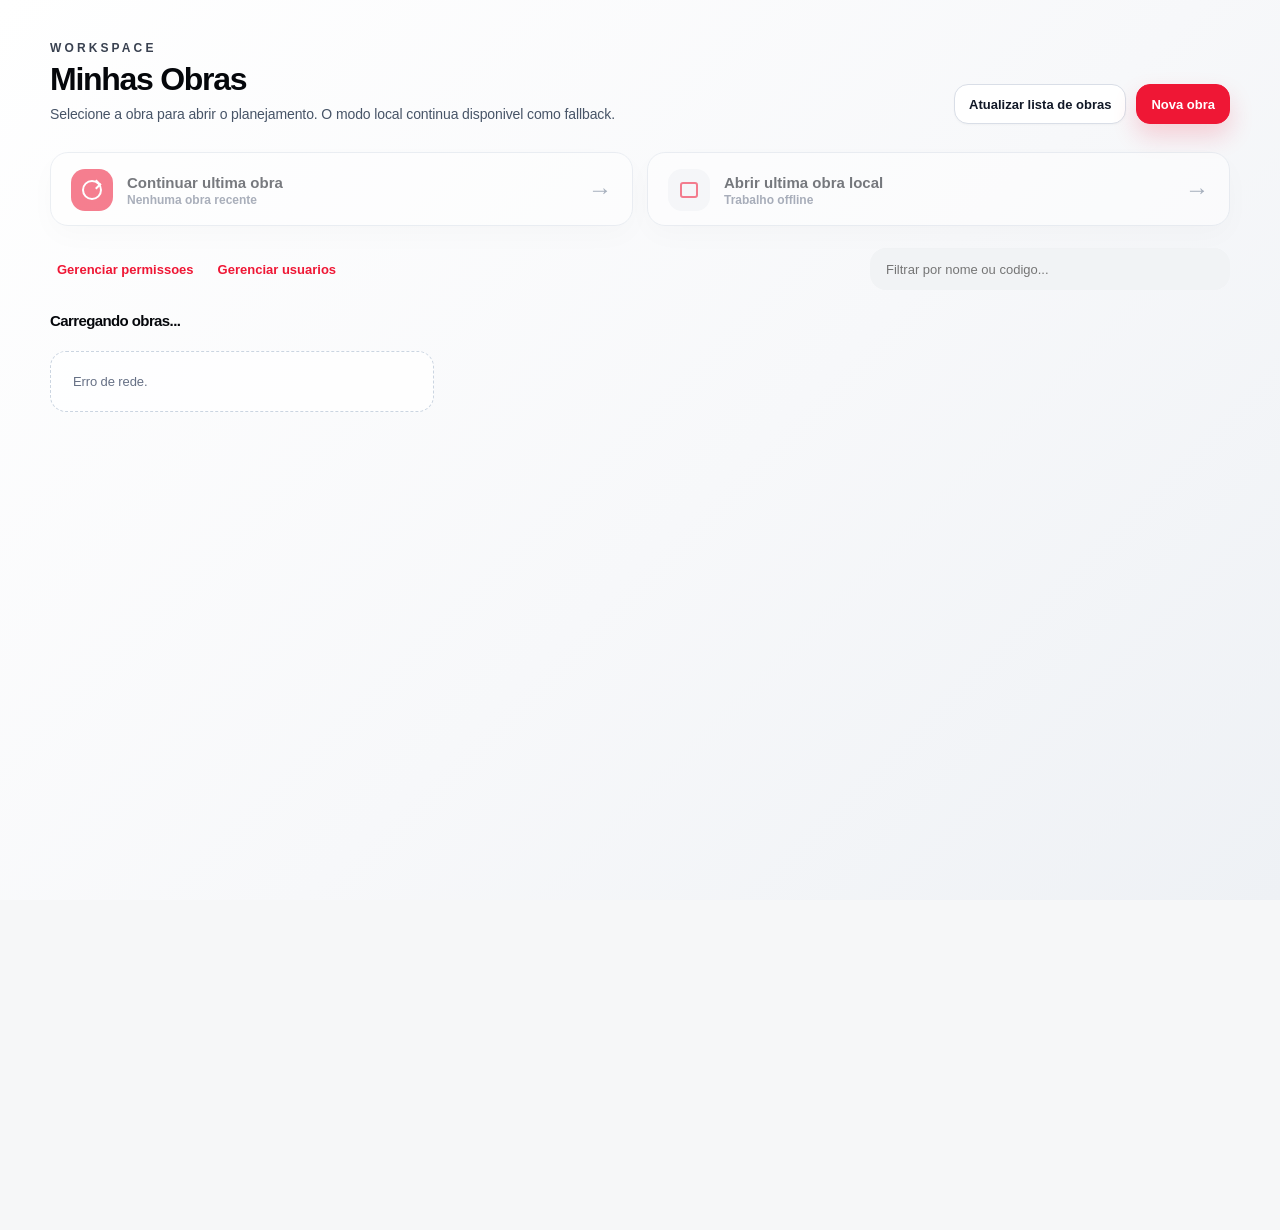
